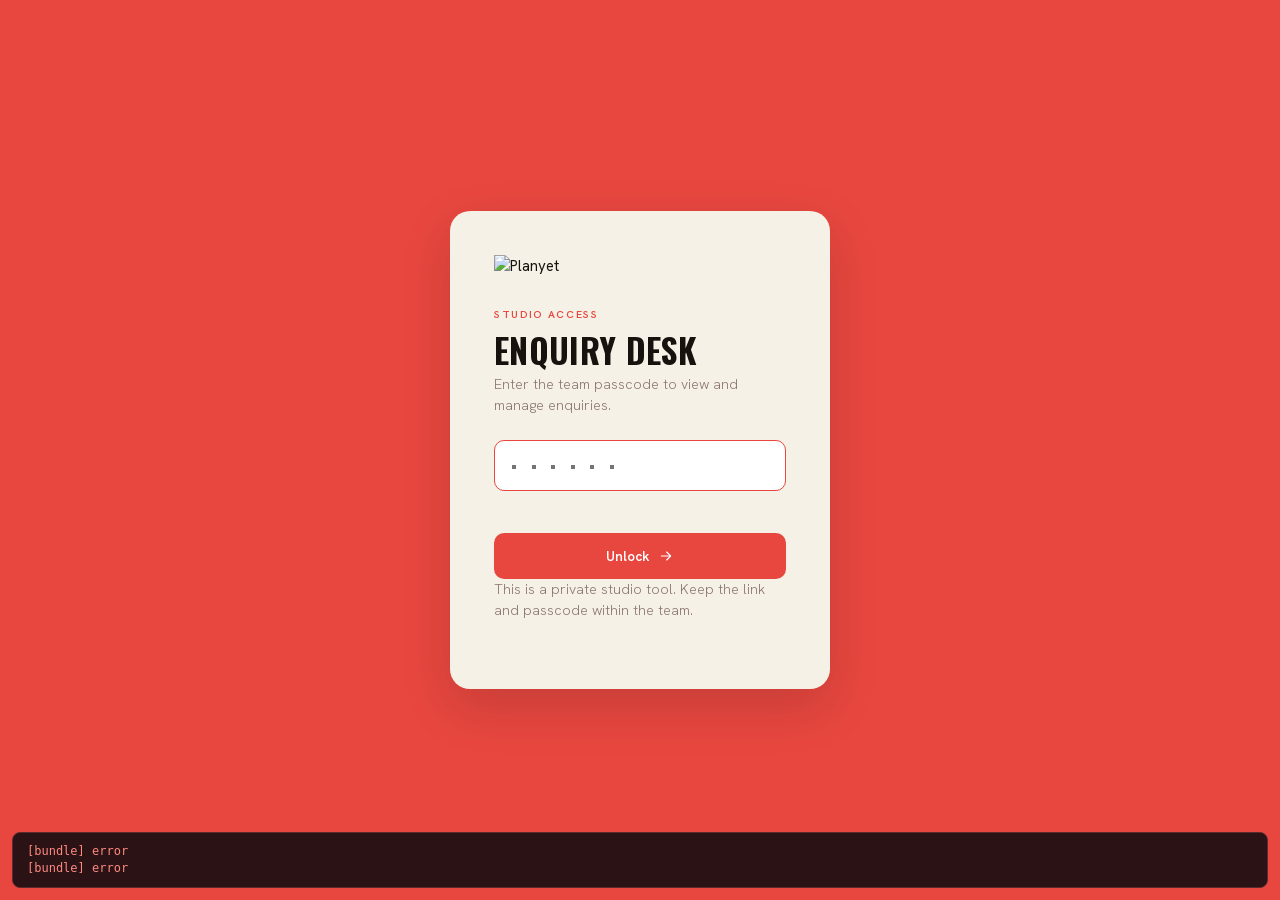
==== admin-deploy.html @ e860bea3 "Add files via upload" ====
<!DOCTYPE html>
<html>
<head>
  <meta charset="utf-8">
  <title>Planyet — Enquiry Desk</title>
  <style>
    * { margin: 0; padding: 0; box-sizing: border-box; }
    body { background: #faf9f5; display: flex; align-items: center; justify-content: center; min-height: 100vh; font-family: -apple-system, BlinkMacSystemFont, sans-serif; }
    #__bundler_loading { position: fixed; bottom: 20px; right: 20px; font: 13px/1.4 -apple-system, BlinkMacSystemFont, sans-serif; color: #666; background: #fff; padding: 8px 14px; border-radius: 8px; box-shadow: 0 1px 4px rgba(0,0,0,0.12); z-index: 10000; }
    #__bundler_thumbnail { position: fixed; inset: 0; width: 100%; height: 100%; display: flex; align-items: center; justify-content: center; background: #faf9f5; z-index: 9999; }
    #__bundler_thumbnail svg { width: 100%; height: 100%; object-fit: contain; }
    #__bundler_placeholder { color: #999; font-size: 14px; }
  </style>
  <noscript>
    <style>#__bundler_loading { display: none; }</style>
    <div style="position:fixed;bottom:12px;left:12px;font:13px/1.4 -apple-system,BlinkMacSystemFont,sans-serif;color:#999;background:rgba(255,255,255,0.9);padding:6px 12px;border-radius:6px;box-shadow:0 1px 4px rgba(0,0,0,0.08);z-index:10000;">
      This page requires JavaScript to display.
    </div>
  </noscript>
</head>
<body>
  <div id="__bundler_thumbnail">
<svg viewBox="0 0 100 100" xmlns="http://www.w3.org/2000/svg">
<rect width="100" height="100" fill="#E8473F"></rect>
<rect x="30" y="30" width="40" height="40" rx="6" fill="none" stroke="#F5F1E6" stroke-width="3"></rect>
<line x1="30" y1="44" x2="70" y2="44" stroke="#F5F1E6" stroke-width="3"></line>
<line x1="38" y1="55" x2="62" y2="55" stroke="#F5F1E6" stroke-width="3" stroke-linecap="round"></line>
<line x1="38" y1="62" x2="54" y2="62" stroke="#F5F1E6" stroke-width="3" stroke-linecap="round"></line>
</svg>
</div>
  <div id="__bundler_loading">Unpacking...</div>

  <script>
    
document.addEventListener('DOMContentLoaded', async function() {
  const loading = document.getElementById('__bundler_loading');
  function setStatus(msg) { if (loading) loading.textContent = msg; }

  // Error sink persists across replaceWith since it's on window, not the DOM.
  window.addEventListener('error', function(e) {
    var p = document.body || document.documentElement;
    var d = document.getElementById('__bundler_err') || p.appendChild(document.createElement('div'));
    d.id = '__bundler_err';
    d.style.cssText = 'position:fixed;bottom:12px;left:12px;right:12px;font:12px/1.4 ui-monospace,monospace;background:#2a1215;color:#ff8a80;padding:10px 14px;border-radius:8px;border:1px solid #5c2b2e;z-index:99999;white-space:pre-wrap;max-height:40vh;overflow:auto';
    d.textContent = (d.textContent ? d.textContent + String.fromCharCode(10) : '') +
      '[bundle] ' + (e.message || e.type) +
      (e.filename ? ' (' + e.filename.slice(0, 60) + ':' + e.lineno + ')' : '');
  }, true);

  try {
    const manifestEl = document.querySelector('script[type="__bundler/manifest"]');
    const templateEl = document.querySelector('script[type="__bundler/template"]');
    if (!manifestEl || !templateEl) {
      setStatus('Error: missing bundle data');
      console.error('[bundler] Missing script tags — manifestEl:', !!manifestEl, 'templateEl:', !!templateEl);
      return;
    }

    const manifest = JSON.parse(manifestEl.textContent);
    let template = JSON.parse(templateEl.textContent);

    const uuids = Object.keys(manifest);
    setStatus('Unpacking ' + uuids.length + ' assets...');

    const blobUrls = {};
    await Promise.all(uuids.map(async (uuid) => {
      const entry = manifest[uuid];
      try {
        const binaryStr = atob(entry.data);
        const bytes = new Uint8Array(binaryStr.length);
        for (let i = 0; i < binaryStr.length; i++) bytes[i] = binaryStr.charCodeAt(i);

        let finalBytes = bytes;
        if (entry.compressed) {
          if (typeof DecompressionStream !== 'undefined') {
            const ds = new DecompressionStream('gzip');
            const writer = ds.writable.getWriter();
            const reader = ds.readable.getReader();
            writer.write(bytes);
            writer.close();
            const chunks = [];
            let totalLen = 0;
            while (true) {
              const { done, value } = await reader.read();
              if (done) break;
              chunks.push(value);
              totalLen += value.length;
            }
            finalBytes = new Uint8Array(totalLen);
            let offset = 0;
            for (const chunk of chunks) { finalBytes.set(chunk, offset); offset += chunk.length; }
          } else {
            console.warn('DecompressionStream not available, asset ' + uuid + ' may not render');
          }
        }

        blobUrls[uuid] = URL.createObjectURL(new Blob([finalBytes], { type: entry.mime }));
      } catch (err) {
        console.error('Failed to decode asset ' + uuid + ':', err);
        blobUrls[uuid] = URL.createObjectURL(new Blob([], { type: entry.mime }));
      }
    }));

    const extResEl = document.querySelector('script[type="__bundler/ext_resources"]');
    const extResources = extResEl ? JSON.parse(extResEl.textContent) : [];
    const resourceMap = {};
    for (const entry of extResources) {
      if (blobUrls[entry.uuid]) resourceMap[entry.id] = blobUrls[entry.uuid];
    }

    setStatus('Rendering...');
    for (const uuid of uuids) template = template.split(uuid).join(blobUrls[uuid]);

    // Strip integrity + crossorigin — blob URLs from a file:// document inherit
    // a null origin, so crossorigin forces a CORS fetch that SRI then rejects.
    // The manifest bytes are ours; SRI protects against CDN compromise, not this.
    template = template.replace(/\s+integrity="[^"]*"/gi, '').replace(/\s+crossorigin="[^"]*"/gi, '');

    const resourceScript = '<script>window.__resources = ' +
      JSON.stringify(resourceMap).split('</' + 'script>').join('<\\/' + 'script>') +
      ';</' + 'script>';
    // Inject after <head> so the DOCTYPE stays first; prepending the script
    // would push the parser into quirks mode. DOMParser always emits a <head>
    // (synthesizing one if the source HTML omitted it) but may carry
    // attributes through, so match the full opening tag. slice() rather than
    // replace() keeps us clear of $-pattern substitution in resourceScript.
    const headOpen = template.match(/<head[^>]*>/i);
    if (headOpen) {
      const i = headOpen.index + headOpen[0].length;
      template = template.slice(0, i) + resourceScript + template.slice(i);
    }

    // Parse the template and swap the root element. Scripts inserted via
    // DOMParser/replaceWith are inert per spec — re-create each with
    // createElement so they execute, awaiting onload for src scripts to
    // preserve ordering (React before ReactDOM before Babel before text/babel).
    const doc = new DOMParser().parseFromString(template, 'text/html');
    document.documentElement.replaceWith(doc.documentElement);
    const dead = Array.from(document.scripts);
    for (const old of dead) {
      const s = document.createElement('script');
      for (const a of old.attributes) s.setAttribute(a.name, a.value);
      s.textContent = old.textContent;
      // text/babel scripts with a src: fetch and inline. transformScriptTags
      // does XHR against the src, but blob:null/ from a file:// origin is
      // silently dropped. Inlining makes it a plain inline babel script,
      // which transformScriptTags handles unconditionally.
      if ((s.type === 'text/babel' || s.type === 'text/jsx') && s.src) {
        const r = await fetch(s.src);
        s.textContent = await r.text();
        s.removeAttribute('src');
      }
      const p = s.src ? new Promise(function(r) { s.onload = s.onerror = r; }) : null;
      old.replaceWith(s);
      if (p) await p;
    }
    // Babel standalone auto-transforms type=text/babel on DOMContentLoaded,
    // which fired before we swapped the document. Trigger manually if present.
    if (window.Babel && typeof window.Babel.transformScriptTags === 'function') {
      window.Babel.transformScriptTags();
    }
  } catch (err) {
    setStatus('Error unpacking: ' + err.message);
    console.error('Bundle unpack error:', err);
  }
});

  </script>

  <script type="__bundler/manifest">
{"13b38715-814f-46c9-b0b2-2882569bd5fd":{"mime":"image/png","compressed":false,"data":"iVBORw0KGgoAAAANSUhEUgAAAocAAAKHCAYAAADzFOLiAAEAAElEQVR4nOz9ebxsV13nD7/XWntX1RnvfCsJSZhaQRy6+0d3P/17fo9tZNAoCioqiuIEEiAQMo8kZCDznDAjKoMoqCAgYZBJ7aef7v613f5s21bAAJlP7r3n3HvGqtp7r/X8sdbatatOneHeM9Qdvu+8bqpOjWvv2nvtz/[base64]/C5/a4/9u49DuttjwyODbx02bGf3drXXr307eB8ezX71Y7FhLHaVVw7+0I3+htX9seb3r29IgnBckAx7AIIgnLps9IJoB1yQqytedZSf1x1P/7rZf5MO9/wtuPA61feu8ntd7wNrbe+K4y0/p3d7bfmO3sdVeL1Sq+8BR3V7bBh/V8S58AovgWz5jnircSgsOOfHdhS3TnU/aaX9oMK9lawY1d9/4O/u+t7Z92VW+S3r7iWNZsDvt+yDu/su7i9dGcuyvR7HMfD9Xfq3U6205X3HlSBsNso5Wa8IgjAcNmf26cq26q1a4XGw/mKtlgtLt6ozZfnrbeX1yy/sq7OaKFrvGLrj7ROHa37OyuNY6b3xdXEvHu33DPq8XmnX+zvpyt9qhd8xStbqr9A7Jr3yQaa6kjeOIP5fxQH2vb53/P6dq+8P3d3Yvhf0isvqt1e/UsShMBxEHAqCcGLi+m5VuK8qf9MravrpsRIdNUFkxou78rdugIhRVVFalRNH8eVx0/ytDbfHGhkU9oZbRTytRHU/b1ScrPXd1Y0eNA7oFflODxBxnv7f3//2veKs53MGfRddUVjaNI9m/60gMLtPS6SXcHwg4lAQhBOT1QK1KsKlXxxUteSK4rDfMrPS9zi77Pviy1e0KPV81nIxs9pwukSBcvRiIorLUti4vidXo3+sWy0O12KN8awkDOM+MOB/w6qoVPSKw57jqOo6HrD/qmNYYd+4ZU/ZgaJWEIaJiENBEIbHRqafzbyYrseCNej7B7imq29Zc4irWKgGfW3121azeq62OQPsZMu/fr2/y1aLwzU+/+gPnwFxgT2WZ90nBge906MJsZ39P7Ra//6PsaErHixrHA+iJ4WtQhJSBEE4Yelac3rdtataA6us9+patSD2vKfrRu6JcXQapaqxjTFGTpdRchpQK7lMVxjesTodq19T/YxBgoc4ru1gle8ZJM7irwx9CSgOXOWzjmr4VUthn7DrF+P9bxv4WQPeW33/iklLgnAcIZZDQRBOYKoxY6vYxHpi/aoxglXWkl79Yq//O+gPDOyJzevN8/WfkMT3HSvrUkGrWzdjrq1Pr1khVrI/kWczblfZjkECrT/8UAGm3/I2yALX5+7vZ6XIgf5fuSdJxfU/0Xt/8Pessv0rjHdlBklkQdg8RBwKgnACs15xOOCxPgvg2t/T/1F9mbH9sXsriIaqVDNrjtEOFiTlZ7pVwy69SW2FF1TG1UPPdriVn9sUlsf29fxdMWH2C8YyXjA+Waq8vvjBPqoZ6arn8V4Gun/7X7iO5KeupbCSkLQsxnHwWFdGxKGwtYhbWRBOYFZa3MXHtdYDXxf/ds6hlCrr4VXr4lXf018vb7MWlW6VC6JCrSJ9wgXbVq6pSoGKpUMczjmstT3bppTqCg4HnayDTgwmCC1rbblPtNZkWYYxBmV0OZ7c+guzURasQiuFUn5bnIOCbjxgp5OhtSYxxg/PgbGU2TCFzcp9oBwo7brbBqjChe2K5kfXFWwqlH/W1mtA57p6QymU0pDHhJkB9rFSdK6wj+Pjru9+ua8V5Hn3s/t90c6t/JwKOyC33ed0fG3l9c75x5VC6SConMM4B67Audw/Ho5zbJR0/j22qOyLcli2e/yH57XWKKPLTbTOYq2lcA5jDFr5hYC1gA3njIZWJ0OnCSaMNw/HndbeBptbS6J1WAT4BBbnwu+rHe2sA1phlP9+rTTOgbX+WEwSE3ZJ73FRZjlvov9/rXO6eh65sJ2rzR/CiY1YDgXhJGKzz+c1iyiv84Kyoogd8PHqaEwo4WIbRR3hQq8rhpnqWOM4VJ9ocTY+X3TH4cAYg3U51imUciiTBImouoLMeQescwUOjTagVXTL+tcUeY6yDoMGY/Cjs+Fqn0NRcZ6qIAJtuF/Y7t89FqyiazhycVvie2339VFQFnnls6x/vwufE18Tfycb31PEndf7ePX3VMqLM12xYsXXxG2p/l3+M6ATejZKh/2TGH+/VvPP24oYSox/jdFgO6CjYgomOKv8czrxiwUdvst/QLhJwuPa//h57p+K34u3yapwvyi6ok+Fz7I4tAqlryvGwLg1ubWYIErjLx6FYfypUP5ziqLoLkpUUu7Kch3QJw7jNlu7+jm62gJvLeJ4qudM9Xzu/2wRhicXIg4F4SRmPeKtakWsPh4fW2nSX+25/s9ZaSwrWQ6jQLSu4s7te3/hFIXSoHszd6N+UdZfdLWBRCcDjSzKhgsfNlyYY2JC1Z1bUCoAnUSzT1dUxWwIHTfICzBX5KW4KJUAtjvAPAccZB3I8nilDxtng5DDP17YrqDLc2h3oJNDx0K77f/lOeQFU++/5zwgDf9G8Nok3q8B9fB3AuwMt2l4nQF+ZPCvsuV8HW94DTsGwv0OsAQshts8vM4Bc+Gx+eaFl72PWgppHdIUTALaQJpAowG11P9+JgkiNPwetSS8vrKi0Mb/FlmnFJrOxGPSV5lUaLKWtwynOkUZ4493XT3mKz9p4cizYHU2BpMALq8YY6P1zWD7xWB8TelOVl5Y9oWTrmXh739+rcVbPyu9XoThyYeIQ0E4BVjJrbzWZL+SYOx/7JjHtcbbV5ufLJpCDQ7XqtjmeoRjf4SWs3mwekQTpAtmRLx1xoZP1yFWzAI299IEC7bw/1y06gULWhS1nTZdE1EOnQxabeh0/[base64]/n0C5srwmCr8iwyqJc4WPJoshTmtJ45WzXLWvxYiGKg3YbsgKWlrzoW1iCuQWm7r71TcAEsA/YAewJfyfAOStstHB88FfAAl5ELgEHgCf2vumtt5t6Axp1mJiEsTFvdWzUoV6HJLixu75gSINbXGlIjbdIAoUtKPIOiQtlzJ3udc8r40VltcSOc9AnDlc6f9Zr4Tta8dh/boswPHkRcSgIJzDrjfmrvvZoxGH/[base64]/XszvQfC8YmIQ0E4CVjpPF7JgrBWMPlacYjdx3otF4MSVlcl5hmUopBeMVh+oO1G+yu6bluKSkxecP/ZwmfB5rm/uOaZj8/Lci/02l7s0V6C+QVoLzL1ngcuxVv4duCtfXuBl6wxekFYia8A83i39VPAd5pXX/dexhpdl3W9DmOT3vqY1LqxkCpaD/GRC4puQk3MZi9r56ws1tZjJTyaReCghJTqe0QknlyIOBSEDRByBsu//fSoexIwK08MeP+Adl7xM9b1/baMq4uf4c/pSumOVebseJHpf0kpDpc9sfzDVKUCsVJqwLYPKMLcP+84iIkcPaVTCtuNAYzZtdEKiPNWv5iFm+Ww1ILZWVozsxy56+bzgNPx7twd+Di+BjCKj9c7Z9A+EYQt5mt40XgEeAx4euyq6x8c37sHJneExBkDOG99VCF5Rit/Wya9aJyKecy6zJxXyqwi9CCeoM65nuSZKrGCp61kvCgVrfg+X7+oiEZdec+KBcI3iUExxsLmI+JQOKVZ6+hfbRJyQIHFYsukh2o9M+L9FT7QhfdWX6l6/qqOr1JwufSeWlrkgEKjMJV3OetfnRU5KjE+vyLUaitsgVYJzjlym1FLahg0LpQ/cc7hlEYb7Wv2qW5VFee8DlMm6LWsg1EOo5IyqUO7ijkQKCjKWL/[base64]/XfoXw8LWIOJQOKXZqDi0oUNHd7Kq1nrrBpMPfLPqCsSB7y9f2jexVsRhjsOFenoG1fN+L179ZJ7lWaj/5wViQuLLxMQQJ2sp8hyjU184W8fJ35eT0UqXZWW00rQ7GcYojCowWoWC1Na7c11BLPLca/kL1Z9tdAXnobFJsPx1MlhapHN4hpm33fBaYDc+ru904BnAuav8HIJwsvKX+LjGJ4Hv7L3hugfN2Cjs3AmjY/7cGpvw1kbvg8blBare8GEVhSW3BTpJSmuhMYZOnmGSFAfkNgfAaOOXoc6LR5sXZZHwaDX0Nnsbbv3CNORvV0rt9LJSVxqPiMPjERGHgnCsxBWys971E2cqFYWZp9roKpZYWeZ6iX9Xcip6rYy9Ly+r7sZSK871fD+A1VA430Ujz33JllqY/LXSofByrK3nsBToUMcvWvayIqNWq5EVOalJwVqKLCMxKRQZ7bxFkmiMTnyJDwdkmc/gzXNfRLnVhrlFOHwEZmaZeuD2i/FxfZN4i99YuP8fjvYnEIRTmC/hBePDzfMuupHm/iAYG/7WFaGot4HROmWRcKXIOx1MWiPLbdkdRitNgaLT6aCcI0mSbn3QFaJAVNQPRoHqFp+MxDXiYNF4bK3/xK28PYg4FIRjpRL61iPmdHeS7O+xukwc9p9+1Zmvxy3TS9mntV+BhvfYoNM6RY5JY5cG38bL2RzlVIjT64RMykp7h9iPN9Zhy71VgSwLYhTohO4cynXr97VbMDvP/MGDLNx5xxX4rN5n4HOCG+Hfi1bfqYIgbIDPAw8D39p31XX36TPPgPFxv0gbGfHCsSi8a9rh6zTicEVBocAktbIAt1Y+U3qg57dcGPeKQ6e6U1J8bzdcZvMEorD1iDgUTm024leuvn9QEPZK8dnVB1b7/mXisH9y1d1eq46ebgxxko7x5nmRo1yBzQtskZEqjbKWJM7exvgJvghisJN5Mbi46GP+AFotHwM4c5ip+26/Em/tewa+y8Yu4IdX2RpBELafv8TXafxPzWuuu5fJHbBr0pfYGR31E4VJwRVeFCYpziS+Z7cDY1L8POPnGh06swDlZOaUDRHPDE7E68lRs0eXeLfR+Vk4ZkQcCqc2G5h81hR9fSKx97kg9Nwak+OA5N/qR8bFexSGuufJgrJdW5YFKx++tIsjdO/QULS7nUHaQRDOzsH8AlN33/rbwNnADyECUBBOdL6Ij1/8m/1XXvMutb8J4xPQqHUXiKnvO+1MzXeE0TrMUxqs6rqZNVgfbIx2QRxW168VT0rvXFmZ+9a7+F4JEYdbhohD4dRm0Ep31Zf1Wu+iC0Whe7ONK+Kw/71VYVcMCNSuykXnQow5ZYkzvxgvP9SFEi+KEATUfSz27nUq9O4tfI2/+XlYbHnxd8PVMf5vJ77cyy4k8UMQThW+DjwNfHfX+RddXjvzDNi7y8co1hu+60tiIPFdG53TIanFp7/5Bagvn7MtQm6d8/UWvf2UQsShcGozyB286st6xWE12cRbDyvSbqA49D16Fb5MTIxNrMbmLK9ZWBGDZayP8u92nW72b8wKLrN/214ELi6QP/k0h+665Qp86ZfT8P17RxBLoCAIXb4OPAL8w86rr7m9/uznwEgN6iO+04s2PvlOK1+0u0ygC5bDnmoNAz69b05cqxrEwOfXOWev9dZjePsphYhD4YRmrQ4eK/X/rHYAiZX/ywKvMRkDyPOcJElQuJ5SLmApbEHeKUiTBBMDvGOPVAAHeVFgUtPNILaAsjirsApfYkJrn0HsvMtFh9phOBvcweG+dRU/sgKVw9KsLwS91IalRdzMLE+/4/pLgOfh4wF/ctN2tiAIpxpfx9dc/C/NG2/5IHt3e8tiLfFlcpTGJUkZc+iU8o2KnELrhCLLSdMEa72udECeFySpCe3KveXRJMZ3tgyrba0hd2D6eqqHmbGkWqQbOOYuLdLdZTkiDoUTmmprp0GPr/d9ZeOPsrdpeD7m2bmcoggTmQkFYp0rM/rCh3ZNgU5hnUNXhaHriwmEbuyhDf8rS8DkfqbUyvf9zcJjrQ4szJMdPkJ7fpaF+++4DDgTeD5iCRQEYev4a+BR4Fv73/a2t6vdu+H0Z/jWf+BLMaQNMAqHxuIwOqXILNZatE7Kygm5LcgzS6OeeqdHCJp2zqG1KqdhFzOnoVcWDmjvCSIONxMRh8IJzUqWwfhclYGN6KM4jA6H/vZwoRgsdG+tsxRFQZbnOJOASUi1wcS4w/gVcVVbzRopS8Q47w5W1vf47XS8m8ZoLwaXlmBpCffoozx9xy0XAM/CWwJ3Iz1/BUEYPl8CvgH8Q/Omu95DczdMjENdQ5Jgk4Qst9RrI+RFQWISQJNlGSZN6HTysiOTMYY0Tcv5uKC3d3NVGLpQUnuQdum/FqgB8qb6mpWMC4KIQ+EUpOeY7xOHLmbjERI/FKF3XCwWHQsbejqoUJzBT1jG+cQR5X0ruE4eXMSumxFsCfGBFtoLoU5gDjMzTF1zxfnAD+KF4Bjwo1u7NwRBEDaFjwP/sXnX3e/ktH2+3Z9J/byXpth2hxxFWh8htxZjDK7wa2StNTrxrukiLshDVyal1DJxqFbQLWuJw5U8TCIOlyPiUDihOZaj11XeFZvI41TZZKQqDrtvKoLACxnASkHihWEeLIkJCqMJ9sMgBDu57xDSannXcCeDhSWYOUw+e4RD7773XcD3AC89xl0gDI+vAwtARvdQtEAOtMPjrfB3J/zdrjzXBhZHLrzi99I0xRiDVom/UBrjrci11JcYSWqhpAjdukXGQd2E1Yha/g+6hS5Xooj16dzKt875wslFSHyylVCILPNhEJmvi2mznCzLKLKcuXfe+Vqgji9+Pg6Mhr9ToBZuJ6BsC57iC6bHfxIiceLyGeCbzdvvuJR9e2Bs1Lf609ontChDp9WmVh/x5RhCWz+0D8cBUFrjiIv3weKwv/KrWUsc9qWgxGuBiMPliDgUTmh6Swv2xgkuf+0qx3pFHOruG0KphmAxjALRue4Fucj9c/iVLs55l/DCQnANt2Bxic7haWbuvfsGfGzg6ciFb9h8HS/YFugVbx28oFsMfy8Ai/vedOmDul6DtBbKe6RQq0FNQ63uiwonISxAO/+8cv74UM4fG2W2uvPZncqASrpZn86GloY6lA8x/oKpVPd9UaChumZq0ycOl4VOrLAHXOjZU3199b51QZA6esIicN0TL/bItjF7PmxnQThfdIirNSFwzPjHC/z7iiy83obY2phhv4jtZJBnZEttDr/nnkvoCszYbace/o6PvXhdv7yw3Xwc+Mvmjbe+h337YO9uf5zWG6DS7rypFWWHp6LwpRR1Ukb69Hebcs4dvTh0dBdOiDhcDRGHwglNt8LL8qy23tet4IYoH+6dgVS00FApD2PzYLEJF8As86+fn4PZeTh8mMVD08w9cMd1+JIxe4Gf2tgWCn38JV1RF/8tAXN4QbcILOy77Irf0Y1Qqy1YJPy/BGoGag1vjUt9/TZfQVx1xVi8LawXSDqIORcvYIl/Ps+6x0SsDqxsRRTRFUfKehGlgjhEeatbtKbg/PdZL8SccqgYh6pVeF24KIYgfmNMcMH1x8p2A/ZXm+EVoOwKr3DgbHDx6bh9YfutA1X4x6mKxvB87ONbhHMohlIQCh/HXuSqu71lnc4olGMYRrTYu/C9NnTxybNugfei4y3zeQGdjKLdIm910LZg+p67LsQXct+Lt1SO4MXkj6x2oAlbwh8Af998+x23cdZZMDYGYw2/QLKW2E3ABhdOrCLhKrHgVSFXrJCQUpYDGyQOK5T5hyIOlyHiUDihcVRWfwPiSwaLx+56U7lyPupaCqsXIRtiDHPrk0aK3N/OzVLMHuHgDddch48PPAPfTu4/bMFmnsx8De9eXcALvNnw7+C+t1xwv67XfU/YkVFojPiLiFZerJlgYTPau16jqEN3X6Pw9xPdFXmxmjih60P3CtEVWVZ5YWJ8nmS8OLlQkVyXF5MYT2pDAH3FioftWtwgHFOue6wRBFae+840nbzrMk4T/29iEpQjc45CaZTRmFBTTgGucOjKcb7aNc4qv+nx1r/BDQzaj8R42f7ST/67FFZbbzfvyx71u0GV4rI/bqw7WIdzRdi/1v98SvlANP+BlOdr/zir56uq7FcXRKkrfPa/C9bNvPD7OMv8ORzOY2bnmHrX/W/Hi8dd4fbHV94rwibx4d1X3PDr6emnwe6dIYRCdc/XWg3QOKXK8w50OP78IiR3y0vZVIXhSsd2mQ0doy+WGRN6ORWlo4hD4YTFXzb85BBLsJbtRMLpnNsckyR0bAeAROnSe1HYnCNHZtg9OeEvJtZ6kdHpdEXh4Vk4MoedPsKBW95+Hr5+4POBn9iu7TzO+Tpe3BV4N2y04s3j3bMLwNzIhZc/MDo+QTI2AiMNqNd9rbR6cMNGS1wkWqtcFHnRuhaEXyy6mwSrklVhRld0jwbdFXha91qjtAajyZwlSeoo67CdDG2ddw9jQPnalipNu1eHeMGxgHNYo0I3RIdyBYrgQna2a+GyIV4vt75DzWLL/8tazB94nIX777qYbnvCl4dv+gLwUPMDH32QPbugMYJVmnbhMEb5Q1UDhUXpbq3OfqoXPRf2TvV2dbsifn+tgVPLL66RnjEN+ChH3JmxOHxXYFLeD/VF13upKleEpe97sLBUOWUheRc2xOJ/owVfLcAemKY9P8fsfXdfiQ8H2YlfBI7hrY8SHrI5vL/[base64]/m6iy5ixySMpDDe8AHnjXqIyQtiDoKQi0HoBKHXdeEWZKCVL/ytFD0msOgGRgcREQPUvUh0riBXfho3VqGVQttKnxkFparr6UlIKRyy0P5LWzCortVYEdSXIyv8seGLoatgjcJbOVweVhrOuzljjcrMekHYbsH8PO7wYZ6++drXAmfh61KejndxriUuLmx+6OP3s2MH1OoU2otRQzRYulIc+q2NF7/B1vR++is3HS2rWh3X4aobdP1Zb43S1b6ja93stWhWb52yoB2OAuW8BVajQxxliIEsXPhNQxhJu1XGEbulRZ6+6e3n4TsO7cP/thNIhYGN8Dng/9u89bpbOfMsGBnzrftUDXTq5wPrcM7gEo3TlrmFOSbGJsgLS6KSeNp2Ld6qW4YsLiqjOLThPOkRh/jzotsaFUxfdKN/[base64]/j+IBp1FJkx9i2UNLLOiweXw8I8HJmFw3N0Dk0z88DdbweeycYXFX8NPNF88L2/xOln+PZl9TpF4dAoLEEU6l5hCOsXh6v6odfBRi+OR3v9Wen1KwvR/pSFynugYuEtKi7z+C/83mXlei8nymO3LEfVooxHXViEmRmYnWXqHTf8GfCKyld+DRGOR8MXgL9oXn/LPZx9BoyPQT2FNMVp44uHOYdWhjwrSNI6ee7DOzpZRr2R4pQqFwi+G3RYJQbzucUbD0pvQKTsh0r39ZGKcOx/[base64]/YeCLdvYI+vTTgALyDKU0rvDdc5ROB3hMh7fg32xjQ3/h+pXq1K30mthebVn9O6XA6fBPgXYoa8Piw8dBgkIpjQrtLUu/dhlXGm5HRnwso0lgdBT27/MxpL6bSBURhkfHucC5U9dffTfwwclLL3/dyAueBzvG/e7XGurj0MlIMNBpkQQH8NhIA6tcqEqrUMHHVIq5MFf0HBeVtSn03T8FEXEonNi4sBIs9YXqW/A5lPJ141x8Vicwc4QD11z4DuCFQxj1sfBXwGF82ZWZ8NgT+ILZP7OdAymSOlbXyG1ObawBBGFWWC+0KmVVoriLXuYy4SKIw1gbvLTXuF6Fr4LILN+uqsaukMlI12Acowq8K8iPRdF9TIdEBeMMqIKyCq/yspKsgFbhBeHiIsxMw8Ii2cxhph+49wZ8vOkvbvIuXQ0fYKhcmYDj90WsT1h9abAWUhFLUTivYN5YqZjwetmO6+fqrTEHiT9vZQZfCqX6nnhrbbRHJyHSwVufKY/FtPc7AVdxUTvncKG7R5qMQS0P3ovChxuYEYA3b2Cz/wpJbqvy2tm77njtLHwa+M/NO2++jbPPwoePJGEiAXSCVj40wHUyknrNzxGqWjMxhJdW54rqJFG9Ld/QOxitlr/sZEPEoXDSETwGPhSsKDBGB1tSsCflGXZmGuAHOL7KWXwBOAA8DTy5/w2X3K127/DuxLEG7NzhRUIt8XFtjQZTr/6V+7d7kHMLbUbGJkAnIZw7aMHE9LzOVyjp7TiDUjgLmcv9YybpeuxcJUywMiHHRFRUr5vUKd+HtZozYWJP7PD+JMQUKmdDQDvB/e1Cokjbi8C2r623NHWA2btveRu+9MlufCzZMC/S39X7m8H9rr1l1DoSbVYNGBzYKnIIrDWGjZYQ0XqlhIBuiMCg7/GVDDS5dd1juPu28hMU/jguQkmeMvNaaZSGPPedkbRKQqUfRdHJabUWN7RdiDBciVcAr5i67JpbgT8ev/yKXxx7znO9xXZk3Mf9JjXIOpjRES/W8SEXiq5A7MdbEXv/jpSPu+5t/7FyMiLiUDjxUaXsq1ig/FMmWK8KHBqHieVpCgvbe/z/JT6Tdx6Ywlv9DjRvvO0DNBo+8LpR97F6IZOWKJyU9huUJCGGj5BRqwAu2MZtALhix/gYqVal+Nbal5ewVYdmEC5agS1caW1RyqGMRmkTLsnB8qOVDzTXuvztnOtaHHskQBlW6t+vsVgKX8YiPlfk3fjAdhtaHS8Gc2CxDUcO+xImt7/9VnyCyD6Ov/Iln9x19U2vZ89eMHU6WnuvvYXEhMSJVTqgHA+1245lDOvtlb4e+t3N1TI8Dkgr+68nZDn8rVxIf9IKpXWPX6LAQQIdZ3GdnJo2pMpg0pRau9fyKGwJvzB/x+1uHj7ZfOsVr6S5B5r7YcckJApn2zjl5xllvQdCBceyw9eOB3qshf2hh35+Ce+risS+GMSTERGHwslJOHkTY8h9G3cvXfwyHz0+BqtFqx87XwYOAY8BT+27/G136fFx35B+dNTXrtOhhl2adjN7VeyGEWrzhWDrMi4vll9RisIWKGU4Mnd4C4a/JsX42AjtVofUaNpLS9RqNUyaoo1PGLF4N02M7TFRsodKNDGg2+GCczSEhcc3aN+txqluJRVd1uOLZUlCWRrlS8gYG5IDwIvAso7dgm9dOD3D1DtuuAz4fnxdyjrHXxmSL+DHdRD4783b77+NM84Eq3AotErJsdSSkHwVMsA3ogHXeu/RCLJBom6j1sujyVzuewbwlsXlpXG6ruFSXDuN1sHnoPzB50KUmqrU0LHOdl3TQKqND3VI0rKfOgqWlpaOZXOFY+Pnpu6/3QF/AXy9eesdt/CM01EjdVSt4c8THbwaFRezgrLuetd03MvAhJOTVAz2I+JQOKGJq/1q/Eh0UQIUWY5Kvd0pczlJmsCIIiMHnw26g6Nz4XwJH/s3jS/W/GTjkqvu27F/H+zc5a1/2kAaLH8QJifVnaDiLaqb6RsHH2Mow0rVWeutanjRWOT+/YWFIh+K2/BRpbwF0CSKej3FJL6wtLU5SidoHEXuhZorLGkSLKCxNZyOMT6KIs9QyoWsYIVzlqKwoA1aaRw5Wvnc3KLIUEWOjsrTWt9uzTrfs3p+EeZn4fARpm668c34jOF/x/Hpovsr/PHzXeCJ+hVX37Lz9NNg9y5oNHzZDpV4S7JK/P5wkAZTqgvrCP8HW3bB2qj1cevfv9Lz3cern7Hs8xyUnWwI8bDlbfyYiriMMRSEckIUKBS5LUiSICVcwROHnmLXGiPfbJp33KfIcvKppzn0wB1vxxfm/17gnG0eyrB4KfDSqasuvxl4167Lrn5z7ewzodmEeuIX12mDnIK8cCQ6JSkAo3F5mHo1FHmOUo40TYnlcJSzA7upFLb7WNUqfTIg4lA4qShj0oJqNEk3EcWphLwoSJQlPa1J88HfuXPqLa9r4d29NbrZhJ/HW/4OAI8133LFe9gxCRMTvmNFI/XV/DVlLBha+Qt5mnQtf8QyLoQLSriw99TH6jdeVhyoirJlWnRlqFD5pSgchw4dYudm7bj107Y43zVNKUwtJQ7QW2NsWUpGKUVS68YUOqPLKjBFXqCUIzEJZXmQovAdQEx4Q9HBtlteSLoQEpCHjiKtUG/uqaeYuvnGi4Hvwdeb28nxeTH8OPAt4LvN69/xAcbHfeuwxriPIR2p+zIdJtRwtA4KUKYGdA+h6NHykVSFz9IUNhG7wq2nv+ixigW6w/ngXIF1lrml+W0Xh5x+GoyMkDzrmTQ/8KEbyt7uMzNM3XbDxXir+fdw/FnMt4LzZ+685XzgvcA/N9/[base64]/HcvRDmH0SasslV35ay8Szh3Pks5swVZnmOLgjRNGUnTYN319Qm1LUJhbNttV2jwCSNZC1CQdWB+AZ4+yNRVl/02PkP7ucBPbue2HwWfBb4JPNq86eb7fCKRhvFJGB8P/ZSNDy/Qqf9BEwNG4bR3IbvC4gpLYkLsmsLvI+W7OvhCK44Es0ywCOunP8asuidV/wsHEV4U6+Vloe3fzE++eNvPzdFP/JmaGB8LrpRQg7PdgbzTLcc0Ow8HDzF1683X4K2Kv7adYxwif7Trkst/ufYD3+/rs9YMi9ZiXcLY2CRLeQedJGgSnCswDhI0rijCvOZDEKyyIanFT+C+RqI+qURhRCyHwglNPE01vcHk3eDhUNICTU6O0wqTpHSyApu3aezaSWNiLCR/hLi+1IDNyAuLShs4pUlUiBUMH1wEd0OSJJUAO+8G9lYxhU4ScLFqi+qO1/mJxdvXdKV52JoSEWt9+7SQpfmsje29o2fnzp0oq1Dax1+pJAnbAXGbYr9TrTTGaLRJUaQYHMrmFJ02OrS5KrOGbSierTR0vLWjc/gwM2+/5m34zhNn4+ueHW88hA8x+PbeKy69zpzW9Fnltbo38yaGvJ2TTO4Ek2ALhxodpZMVOGtpmOi60hTWx0P5KAJfpNtbL6qR87a0P58ywU9bxPLkg95zsGcPx4lm0IdUfgbdTVrZdsNhXktpaQM2944Mk/pjx2lUkaLGUtg9Ac88g+ZHPnwz8/OwuPTrIQzjffgF14u3e9zbxC/N3H3HLwH37r/xxovVM89idHICaoYsW8AkmswWaJ2TqFrXWRNjVMOv6qOkY+rjyY2IQ+EEJ/a8jD2TfO27MowoCTmxrqCTddBaU0tSqCcoY8hzS1KveXFoi5DhCkViMI00TAoaVyhUKIXiXCihopxv6VvYsg2T1qBrvs2at2YOuKKoyqqTbtDzqtX2w8fYvMCoJMbRT2549x0leyZ2YAqHsoqCgpbt4BIfmG9UaHNX1oOzaFfgct85JcHHFibRqtrOfBDl/DxMz7D09NPMPnDXzXjXV5PjK1bwr+lmmn939K2XXz+6bxfmGaeHMIMQa+pCaz1tvNXZOpKJBu3FNqCp1ess5Tm6XkMDeRHatoV8nYJu94UCYqgpBsIywu9eE4+Uk/8atWV0Az1Wpufs7dvXpWYvwtmsfaH1wM6Nj/DoSGqptyJrEwp3+xru3ivqQnlo64/RRgN27fBBc+2c5sc+cR6HZsgff5JDt13/Nrx1vsnxVeprM7jo6euu+5fAl5p33XU7Z5xGOjYKqgZ5hyzXUNM4ZXyf5iQty2j59u1h7o6xiGVrT8/JZEEUcSicHFRLUKiYoKJKi6JRhlSnOOdoW2/ZqyV1bAKtToaxjsQYrFLo0NKt45z3DDvnJ32tymRGgtDxScXKGw/7Y91tEdo3Vd0QNtwLmZCV1w+aVnpqRivf8cH6dvQAN2/a/lsfl09MTJR/aKCWaKyypMp3PiZYRX1LssxbAtuZv9/JfAzU4SO0Dx7k8F03Xwz8G7yV5Xi0Cv4p8J+al1x1D/uDRXB0zLuA0xrUakBwgxPKDwHgM8qL3GGdpT27yMTEBFprrIN6kvjuLRaKvENqEmrGlMnc1kGhuvZYR8ycxVvCy1IarhuTKhwTq+06XwFRl8bBZcu8FayJoSnLyKYM8CjQhQJnQ6cgR6E1RtfIXEYnzwBIE41SxlfK0garHLpm/Dk6NkGydx/N3/nIO7AODhzAPX2Ap++/7S7gh/AJHycDLwJeNHXppS8G/rz5nvc8wP491OsN6onxnh+tga7np1ub3xsLlPOej432Jj+eEXEonLiUE7ON/loIhU7jSZvlvl9qkkDD1MhwZDajk+e4miYhQdXq/kQISkyFNFDlClLjs0T9tTl8j3blhFEUDoUJRYcpy6kopUi0weZFVzRqfAcQrQZeVEpU19HsA54t1jq0UejEWyiGFCuc1EZqOLzoMRpSpSB34DJvhVAha6aT+TIy8/NwZA4OTTN1/81X4y0SvzSMwa/CX+OTkh4H/rb5jhse4LSmL6Zbq4NKgcTHnCZ1HycYDwDlgpfJkbULCuWPtzStkdYUtiho1EaweQ7KWwltnpMmhkQp8lqIKSy6HTeUUmgT6kGGAZa9w2O9NR0q+RytAbH/sDmJL26r0+dQdrribvDEZJPubwDLbI3BrBstSg7HUnsJVj/Dt4RRl3bjrWNJrBxqqk5N10sxW+SWPM8pDNSSGhQWZ2o4V6Anx2Fyws9je3ei/sWzaP7bj13K3Bz2scc4cPNNtwD/ipOj//xLATP1xjf+0N4rr32defYzYXIHZmzcz2WmYskPFTEMoJ1Cq2goCB2gTiKLYUTEoXDiUp6P3Qnbi0Iba05gTKiZV3ghl6YKY2okKkHh40xSbcisw6AwxpAVOc45TJKWnTaszUMcof9cR+Fj61QSBFGMKwydKWLf3tjBoXoVX/UCPThbMrcZNVMry5cUocPINmO0CTGC0Z6Sd3yCRR7cxIuLcGSWpcefZPb+228C/jXwsmEMdg0+BXxnx0UXX9zYvxdOb/[base64]/v5RQAHb7vpXwCfaz7wvjvJnV8UjhqMDiXE6LbW7lmXDyxCv57o8eMfEYfCCY2tXh6r5QS0QzkV4kL85J0mXigmgEH7ZOZQYNqf447CVQSdCx02VHgdlMWZQfs6fOF9Fi8uY1vhas9n/4peokbsz5QsM0/jRES0RKUUtiDRhlarxaHpA8M4eVsszeILUOfeVbwwB4fnyB55nOn7H7gZeB7wyu0f2qp8Hm8V/O7IJVe+Y/K0Juze6TPSa3XvDlaq25GmbE0XBb0ORe26ca29LbUcLqaS4+MHfTlCf/zpxHSvKGlv5wwdnVWG3oNE+YhU03c8+OfWEaO6EqImA2tdvHXfbR/xvA6W3izLMGlCahIW5uapbdYwj4KFziIj9QbaGPIixxgT5plwjMU+26FQt1M+hjlRSe/rncOYhKwocDaUpEpSMA0wOdTG4fQzaL7wj6/jwBO0DhzgyK3vuB3fd/zlQ9j0zeBHgB+ZuuC8f9O88oZX8fznAQ6nDWZ8ApsXPtwoYBUUhe8JpbQjcapiPVy5t4KLi8FKjtmgPMoBbxzMFp7PIg6FE564TlPBrQM+ms/1ZZW5ysovVsVPdLiwr8Hy2BIdHL++n5nppggsf2/fOKuPdT9twBsGYK3FGMPUUwd4xpqj3nT28PQBmJlm6qqrbsQHrD+b4y8W6c/wNQUfbd545wOMjcP4mK8l2Ej9P+PLD1mrQpG6cPF0MRe4stCIlHdd90Jb/liVW8fyANSV2tyt68ow+DnReVvFGsJw0DtC20frLFmWDUUcoh3OOJyy4V/vEVIeapWHdWK6R24QusYYHAqT1jFpnFOV71M/UvPRlA5cW6NGn03jOc+h8bE/uYLZeXh8iqmbrrgW+Pccv6WmVuMXp257+y8Cb2+++4M3qn17aR94EjcyQjoxGXpxQ6edUwu1ERXL3coV7deD6vtjKMFB60TqHAonNLG+WBWHK1dmLqo6u/w4V0qFSXTlz18rlkS5YLuMr3N9F5TK22OAe1cmrtK9rxQp0Y3Y7U+caMPUuef8FvDBVQe3+XwZyDj+4o0+DfxD89LLr6Z5GuzY6bMx05oXgUnStQYqyjaEPl5M9/7+cb+7AeKwQo8Vpvp255a9Z7VjKL7/[base64]/c+8FF99uzj4bJkO3kVotFJbWvoyM0j40QCeVA0F3fTq222exX9TFC+tai2dVOa76b/uf73+fcHJQPXacc8zPz7NnCOPQenkx5kGLlZ7nwn1jTLffNJCH4vZpkmKtpYgFloyBoiDPMu9qTms+QSut+cScvOMTN/bsgR2TND/0sUuZm8d+62EO3Hfb7wCv3aLN3wpeefDW6z8N/EXz93//nXr3bmrOousJmSvQKkVV5vjuWe7nDlvJdC+FYXjgRDDJieVQOKnoP567k3ZfIHFgrcX1esQB9LqOy/fGOMSeZ+wyn0OIVAt/9A3IJ2B3S9qEh58+95ytOnG/zPEhAiOfAR4bveiy8yf274PJnTA+AWgYbYAu/AXLKV9i0ILWCaCxBejRRrlSB0JmaeyoU6391tcWrYwxHbybqxfcQaJwJdayRAonHtZ2rW55nnPop17ySuBPtnsce/78yyqKPPBiMY5tEFEMxud9mSyHCbF1Sina7XbpMgcwqrpo0iSpod22FHlGrV7HaHCuAGXJW0vU0hq0FmFh0Qfqzc5hv/kwB959x+8Dv76V+2OTeU/zjjvfxHOeC0nK3OISYzt2oVVojFCZy2OyGFTigqtWQ8ApG/xHeiuNfxtCLIfCScHaIu7Y3rfu71Wx6HXlOwee9r0lM2KAsuufJFYIWlHA0tLShsbcR9UyCMMXhl8B/nnfGy44T++ahGc/[base64]//xs8/sRvTN1y9d34ns8/vtU7aIO8ceryy3btvuK6X06f/zwmxsZ9ua4UnDKokL1eXcDDAGFYef6YEsq2ERGHwklN94LfzTCt6sH1WgZXfN6F2ochr3R59jH01KfDx5p0R6V7w95V7/2uRdKiQ0bc7JGZVcd0lPzo2i/ZUr4AfGfPBZe+MTltP+yc9L1PtYKRUf9j6RTqDbC+vmKOI2+30YkhNXXqYd9aZcmyglbRIXUpxhiSuo8fVM6QaC/BnSuwhfVxWUlC7JW6kgt4NTZ6/AgnNlHsV12ywPgQhqKrx9p6j7sis5hE45xC6wStFc5CJ8s4cuQIrVaLp556imddd+mvtD76yT+YnJz0CyetSLWhNd9Cp946rzSkjYTC+aQNawtIUgoHWIep1yEtfJxiYw/sm6T5h5+8hIMHmHrLeefjC+KfTSgvcxzyS9O337h33wVXvVT/wPNhxySgcDXKvvLQV8a26kpW3e5Hho0Jw5USXjYTEYfCCU/1At1vmRkU8F9WHYE1g7bXKxZc8PsuCzCuvr10K8SYlNBco/q0G/ByQNnCC1FtyOfmjvbE/WuOr1pkfwT8w54Lr7gpedazvJt4pOb/Jcb3qjYmFJcOs6oFagka336vun+dywBvLazXUgp8uRgFoctNjissidYY5X9zY3xWZlEsD8SnfPexM+jiPOgxCes5Oai6Zlk102wrhzA4SarygmXPm0TjLDz99NM89dRTnHHVW38BOBM/Nd3ZoNvAvfjVnztY+8LXv7i01KbV6lCr1Rgbr+OALM+85bRStN9oX8LJKguhzzrGUCjf3x7X8HEgdUXzD//4XRxZgO8+wtSt190J/DuOr/aZkZcceOBWB7yt+f4P3cxO7UOTtINEe4UcvUDVcjUVYXiiIDGHwinNWsd/f3JB/+OxODY6CgwdamKH5WNmIdHYLPdFkRtpqXUs0GkV1OteCCnlxaH1GhCtwGbtUMTW+ok0z5l65cvfALxn03fG1vAXwCPA3zXffvMD7N7tXUyNET+ZmoYXhFpTNhjW3TjO7lVWD7jXn/1NeJ/uuzov/xRVTQQ6CQrWCsOhKAqMMeS5rxN45MgR2r/0M8O4qF65//Nfu10pxeLiIqOjozjnyPPc10gtCrTWzM7O8vDDD3PGVRf9FrAfuHW9X5D8wafU6OgoIyN1ANrtNvV62rf+rcyXlQVW77KoUq3BFl5QWQtZAVkHWhk8/TQ89TRTd97wp8DPHf3u2Bbu3H/T3ZerZ58FE2NgFLkDVEJiajiLb6hgNMr4Ock4G2YcF0IA/AdVF6iDWOmAEsuhIGwzKyW29P+tjA59nHutgKX2SL3w0GlSlrpzocyEBtK6Ict85xZbOF8uItG4do7DotMaLM2DSaHt+xKzPKbpi/jqY8fDSvuvge8A/3vPRZfcmpx1Now0QjZxwxeBTryF0CmfNIJWPZmWy5N7esVdb2xmJdEnWGV955F++ksIHX0tO0HoJx6z0QOxnvIxW4SN5WuiWP3nf/[base64]/7PjLnP3h6hvzbj3DovtvvBn4A+LFN3AUb5dPAw8A/Nm+/9f3s2ePjBU0SSl0kodZg6k2iSpNFC2loPtK/aB7oll+G7X2+4rLv/ZAK21gnTDj56Y85nJ+fZ+kXXz6Mi+pVeAv9M9ii1n17/[base64]/Rk+S17op8N9DI9nmZj4YTFOYe1lunpaexrfuGkvKju//zXVCzXE0vmKKW6RaDLOi6uFIbQFYeRHmGIz4p2md9/2mmcVmUcn9IFusj9vJjlML8Ajz/J1DWX34C3Jr54u7Z/DT7bvP6Gl/OC5/kV79g4qJRO7uusmiAOlfPFKuJ8Z7EiDgXheGYlUbhSzGEpFuNkGDuwqO7EaJWlbXOMTnAUaFuQauWthE5BYb35rLPkYxOnD7P03UeZvef2W/E9ivdy/LhR3gV8Z++Nt95l9u6BiXFIjZ/l0hqkvtC0dQ5LKKkBvoguihznMyIxGIKUc74/qY5xhtX9G54vqZpn1coGxfVOruvP9qvGJgrCcqLVsCgKHn74YXa+9byT8aJ6+d7PfeVOY0zZfcU5h7JhkRsUX5wOl9X5g+Xns/ZJGgW+XGkZblw5OYsix5jgZlhagk7LP9HJYG6OqQveeDHeiviyrd38dfHZ5tVvezn/6gd9Z6b6CJg61hkcGqcrWcoFvvqC6bUc9jNMsSjiUBACg0ThSrGHXXGovPXPOR//VopDi9UOpTSOAle0fS2+LIfcejF4eAYOHmDqumvfAPy/8V1Pzt2GTT1qmu//sGJsxJeZSb110OFQhQ0lZgCToHVazmhZkdPJc5+skxhS5UuC68J7zWOmsTIapxTKxJqPq7iVVX+iiqdfuq02qa4QFrUCIg6F1Yk1MYuiYPqnX/rT+MLtJxtX7PnzL9+hte6Jq7R5sB6a1c/LZYu98GAeHnbWCycTT8jqaRdb0uHnGooiLKrbfj6dPcLUm377bXhL4rDnzz9vXnfjT/OC5/[base64]/47S3dE6vzU1M3Xvep5jU3/izP+17smKKog1KJn9ds8DIZXXa+6i9pdrwg4lAYKiu69wZc8Fd7/8DPOIrPKT+j2m7PP0BvCp7/TP86CygcORqLdkXQFLm3DDrnA6nn5+k89igzt95yA/AvgVesf0Rbyl8CPxLun7PK695WNOpobVA68YWoc0uS1iiArLCYQpE4H0yujcEZP+sVNqNwDqUdWoc6aKbrQvY1xL1AHEQ1dDtKQ8rbSj/qZQfSSj2sY+2I5S3zBOFY6PMmDKMA9nZwELx1NEkSnOu22SvpOYVDh6FKwp7FhiVdXKz5KbJM4PM1wFBKo40iwVBkOcoYjE59XGdB2VPAaVgqCkYnd5DYMdDQ/MDvvD77u//n9dMPPvgl4KVbtC/W4membr7uj5q33f1L+nueQ+IKrO0ACRqFUn72cpay0sUgBnpPttGUKG5lYWhU3RC93UQq9FiOeh/ud2MM/Iwiw1Xi2ZzSPeb7PLcYo9Eq5IJY5+sKhsknL8AZbzEzocmdxoZYm4J21mKkkXpXR5ZDO4Ppw/Dkk0zdeP0l+AnqeEkkOVbesuszX3hnrVbzySXW10zL87wn9lKHKd9Fc5/2AjrGH5UXASru+koCT1nrZwWizj9KvS+cwGRZRpp6YdDpdFBKlZaroijKKgDxdXmeewsT3t2b5zm1Wq1MoohEL0Gn06Fer5evr7pM4/Ed39fpdHDOUa/Xcc5x6NAhil/9+R8Dng3sBG7bjn0yDJbe+/uq2WzSaDSWteiDijdlBSETLfn9dUl7pupKmWhDZfHYV5jela8H5wqMclDkmMJBkfk2fU8+wdQlb30T8AusvvDdSj6x/7ZbXqV+4AVkWU46sgPbKgCNSms4Da3M966uJbonIcU5F1ryqeX7VIErxffWLXBFHApDZZnBZx3isCoMokBcqcG5f4PFOb+G7U8wMUpTFAW592eQJinKdItUA+RFRs2kUGSoPEMr45NJirb3ByzOwdw8C489wfw7broFeD7ws0e9M45fXr3noa/8Ycy4s85WjKm97tejbRfn3KDuJILQS3DZlkKt2glpZmaGXbt2lQKw0+mU9f601r52aK1Wvq8oCqy15WPxceccWZaV36OUIssyWq0Wc3Nz1H77NS8Bfgi4e/u2/PhAffgTateuXaRpWvZhrgrpYz13o8hxK3kOXN/c4LqeHfCWSaWUj9tzYIsMU1jIMjh0iMV/+gZz99zyXuC8Yxrgxnlg/713v1X9i+dStDNMY5K8U2C1QRmNTkwlU3lAKEv0bixLyBNxKJzsrHX4qUEhzqu4BPvVZlh4+VVmt6ZeJWqQ3nLLik6RlxNgkiTUtSabWyBVxtfsm1uApRZMzzB19Zt/G3gmvi/oiW4hHMhjN9+tXvjCF5Z/x7IdvpzFxppCiTgUViNaqGK3jyjsjDHU6/WyA8jCwgKjo6PLjqEoDFutVin4kiQpO5tUxeLc3BwzMzMsLCxw2hVv/SV8n9/bh7LhxxmTn/q8GhkZAbxQ7+/ocaznrq1YC3sX7qbnsUHiUEEZB21xJEnIoMaicL402OwRmD7I1AVvuQJfG3YY9RHf3fy9D51PPYXJSTA12u2cWtqodNYiGDVWSOlZZjTZ+kQ5EYfC8FhXPZIVEgP6RWAZe6Z7hKF13bgORb+F0YdBxzfHc0FX1WO7De2O/9yFJXjkMaZuuOIC4Hvx7qSfXMeWntC03/9hdfbZZwNdi028tTZf9b1rXTREHAqrUbUQxhZw0a1ZFEVpyaoWoq6+JoY/VAXh0tISTz/9NI3zfv3l+JJRsEWFo08W9j30VRUthdFCu94EvtXwsm7QhSDGJPZ6enCqYjUEXfiFaq78Qt7ihX5iHKrIUK7wruaFBYp/+AcO3nzbh4HXHNNgN8bVzQ9/5FYmx6HWIC8cSdqgyCxKGV/OK+5DZSt7pGKdjXd6ROTWiUNJSBGGR18AWXQRV3Xfyu3S6Clr4sPVdE8xZYc/30z35WXFGZcXvvagtijjB6Ji/2LnvCBcXPJZxtNHmLr0ghvwF5JXbeIeOCEYHR0t78eA9K6g22ienSxOhZWJVuroVo6CJFr7ouDLsgznXOkqjgLm0KFDLC4uUvvt1/wGvlTUHQCNIW3PiUpVbK/VB/ioPhfKSLtBZcNsVXw68JUNuu5mpxU6MSThOuKKOC/VcIl31RYUmB2TmBf+a5p33flrU5de9iRw+aZswPq5xf3DP96q/uULAEeSNHBZB00SQnQqFowyLjOm4fnHemtGrlVtYeOI5VAYLvGkpisMq/0uDHbA8W973t7NgYNBKykNOOvj5MosYwtQ+EAVV/hEkrzwNQsX5mFqimxqiukH7/4T4JWbtr3HzteAKeCXtvuLR//4s2psbAytdRn4D71WnZVYaX5Zs/uMIASqFkHwwq/ajvLgwYOMj48zPT3N448/ztnXXvZavBC8dXijPqm4at9DX73NWltmKnerOmzMctjvGep+Xohv7kt86eItiBp8Me3CgVJd45uCzBY4nZOgKYolataGcmIHmXrjeW8CfprtrYv40J4bb3pZ8gMvgCT11sP6OMQFdk98va38H+J1bWDS5RZNmyIOheHRd4BXBWI83vsth/HEiSeNgdKVHGMLoXtSKV9pGW0LjLOh2FYoLmULWFzwonBxCZ58mqnrrrgM+H9xfAjCzwHfAL7Z/MDvvIexUaZe/ertPmEv2/npL96Vpilaa2xeoI0JQT9q3RPTav2rRRwKK1GNDVxYWKDVajE/P8/IG37jHGA/vq5gjZM4U/g44MJ9D331/qrLHgYv8I6ekJDi1n7/oO+N96Ol2HdwIcSodtCJQRsNZChboAvnmxDMHKHzjW8wc9uNn2R7kwc/2Lzn/tdx1jOgXgdTB5X6ihoD6RWJOnay3gZxKG5l4bhiWaeLvpNAAcWgOAvXdSFXi4pqHIoCXAY21B/Mc+jk0GnT+sY3OXLrO94OfD++Xd2PbvpGHR1/CPzP5tXX3cpp+3wj99ExXJ7TyjeW/HGMJGmalhOzDtmiRVFgkqTsDgGDLxD9j/VP7CIIhdWILuPpn37pucAPAHeODHtQpx7z0ZVcFWibcf5254PVLZH9yS/d93lXd2p8qEuR+fJFJk18ySGgk3WopSlojc06aJPCjh3UfvAH2X/9TT/39PXXbmfh7NdOXfzWp5of+ejbGGngOh2KxKF1gi+WFl3tIf49vKnrGesrxrGF06eIQ2FTWI/7cBAK34W8jDsJWSQ6BiRnBcp0ze6usJiaxvr603Ry//lGqdIo6F9uIW/jisy7jW3hyxvML/rG7W9/283AvwZ+YuNbv2H+CPjPzVvuuJ/9e2F8BNLUZ0ZbC7UxVALf+X/+jt3bP7ZHgW4P6TBJx5Ii1XIWqyHWweFQtbxB7/6vZp2DrylorSVaiWNsX5IkHDlyhB07dgDQarVoNBrle6oxqEcrGKrjqrasjJ8Rx4MvHi/WwSFw8O53fXBfxa3fn5S2Efpjltf7ed35RIOzKK0Bh0k0Jq11K1QAJq2BcyiXoJJQOL+eQlpHff8P0PzIx14/9ZpXPwbcsKGNWT8/zLe/C4lB1RokaZ1O3kEndTIcBoUqLEZpbKwGoRRKK3JnQ81dg1Y+XKp3f2ze/CpuZWFTONrjqJz8gyNYoXA4n73qQLlgPq9mIytwucW6nNxa0noDpSn90cpZX76gyEP2Sd51HT/5JFNXXn4l8H8CL9+Mbd4gfwr8TfPOB25lcgwmJ6BR832LAZ++Fv4pA5lj6uUvfRVeSG4nv7D/81/7E4XqEYdH61YWhkur1SoLSPcL+hjXVRVk0Cv8q7UCYy3A6GaMmavxsaMVh/3uwv7PsNZy8GUvlgvVkEj+4E/Vnj17euKNjw8qXY9cxcamusIwWtmMi14o1/t+Z6GzBE89zdQbX/dW4L5tGvz7mg88+Ab2N2FsFKsTCmOCV8y3IdS5DcXALS50lSqUpnAWjQkhVVsnDsVyKGwpq8Wl9GYnd09lrcApi0aVlgubFxAKnpo0wViHy9ostpao1xKSJPWChdyfMEdm4cBBpq648Cp8lvGvb8sGr85HgK8377j/d9k5ASOjkNahXoM0Cf4EP8kVWPLCYdIUh8KmFnyM1XYzW168qWjDyn3h+CeKwtgDOFoNa7VaaSXMc1+WKFoS8zwv3xNFQawrGN+/UeNCv7uwWpYmCtalpaUNfYewMWJmeDURrb8I9jCI1w/wHTn9haS3xEvpgi2NDJWsYGXAalAJ7N9P8/c/ev/Ub/xqg+2xUH/f1AVvubj5u793D1qhRxp+KMpQ4EhKi6oDp1HOhaHbcjNs3IwtWjaJOBS2lEFuo/[base64]/2mLrLYj/AVjk8afu4ewzwfhUkyJNsSgKC6kOLnDnG0rH4SvVW9Njq0J2RBwKW0q0SgzEOhIVqtpX45KVDx4scOHkdxQqx+ELm2KDWFIOZg7CkTnsI49y4M5b3we8fnu2bEX+EvjHPRde8Ybk9NNg725ojEAtgVoKtRoojcWRO4frZCQ6xZgUk6iei6DGF/E2SsdCsfdt98bs2rGzLwLa0xtGLhzPaK1Ll3C184/P7LQ9MYOxXmBVRGZZxqOPPsqZZ55JrVYrxWOMZ9wIy4uq2zJGMo7p4MGDNNf4HGHrqNVqGGN6ipAfL9gokOgmIUYhZRQ9TuQoIHtyHB3eMzU+wVK2yEg9pfnhD90/9Wu/ngJ3bvHwz5269qo7mve983IaNXRaR1OgqVEASUXseq9Y6F0f/znrGzaI5VA4EekvmNofV+TbHbE8Nd85lLJ08g6NRNOwhU9eyTNodeDwvHcbX3/Nu4AXMLzm6gBfBJ4E/q558733sm+Ptw6OjXoxqH3XzAJHYS2WAqcMidIktbRMvglVd7ouNQPaOrRRtDudoWzY5OTkUL5X2ByigIuWnmrduHicVQtKW2vpdDpMTU2x68I3vAL4HiAZg1tn4MU7/uwLX63ValhrabfbjI2N9XxW5FgTU/oXktZampdfcDyUlTpVuTDeqVoLB8WlDoPq0qTfelha2yqhMP06yoUHVVIjTTTt9iL1nbto/[base64]/w48Dp+FJOdwLsGvxxe6PQ1FpTr9eXhYscLdVFYvy7ehtc32cc8xcIR8NleH/lP2a/89GH9u/fX8ab9seCruoR2iaU84kmAOiu+OsRiNiBng8V59ugbbNOh3pqSGsj2MV59Og4zfd/8K6p17/2LOCCLd6Uc5mZ/QD1BrpWD1V8Nc4nYnfDJa0qN3ir4gyriDg8xfHHmD8Yl1nwIqtc/10ZIOvoNglX1ReU56a/7Q2stRhQBdr6huk4QqeS4D7OO3DwEFNvfuNFwAuBXznWbd0k3j15wYXnj5x5FuzbC+kINBpgEj8r1RUuSbBKQ+KFr3UOZR0GjVYutMX0ZsLCFuVka0wIwoTexgHOsbAwxzDyBE2S9GYpCyccSilmZ2fJf+WV5+BLwtQIbeRWEIEDmX3wA5/YnyS02+0ea+RmsoJIlNKGm8uVwDTw+MK7f/eh8fFx9u/[base64]/5prE3zdp8AFALKcAy91kqi/N17rlk2wZ9F8pHzP1E+e8Bvjwlm3hYK7a+7mv3AYM7IxwPMUeHSsxjgq629PpdMqYu9iqLZZsgd7t7y/vEWP6YoxWlmU0Gg2WlpbK2C3otoCrloEZtD+rJWQWFxdRSjEyMoJzjk4INajX66V1cGFhgUOHDjF+/mt/BngOcPdm7asdf/YFpZQq4w77s4ojR+NSrsYaRmtUjDuMLvGpc8+Ri9SxczHwcOt9H/r0+Pg4xhhGR0fLY2pzupwMkdWCn/tDlQY83aHA+uq6GCAJ1yxfKDH3ZdA6baZ+49UPAm/e1LH38ifN3/[base64]/F/8IzQ6h/TeeEvGAcBdHt2mq1MMaQpmlPPb+q8Ktas2KMXpqm5HlOnuc0Go1lcVnOOebn5xkfHwe82KuWkOnP9u2nehEfGRlBKcXc3BxLS0tMTU1hreW0K976OmAPoQTH+KbtnV4G1TPceBFktew27sMozoV1cQWwAHwz/dgnv7R7t58uqmWLYkZ63NfVhdEJy2qH37oPzZD567RfkGu8uc44X2EiTdl9/a1vmb7+qv3AL250yCvw8/l//+8k/[base64]/hxzvHf/tt/4+xrL3Ow/UUvoys5HpcrWQiP5fiIiTFRgMb77XZ7M4Z+snKl/sgf375nz57y2NRa0+l0SqtydXFRdQn390k+FVFADUURFvpKKR9FHSKknDO+84qzpC94Pvsuu+ZVB+68eavEIYcevPfjzX//f72KpUUYSdC1xLu9y7jKXivNOtpRbwgRh6c61eu+7o3BAH8CafoXK7b7ZGKI1UitzVHGUasblLYom6O0Q9sOidY+WePIrC/ed2Se7OHvMH3Pje8B3rB1G7gmfwL8bfPGu25mIhSmnhj3dRDGGuQanNLe+a4cxmhwabfoqovFBTzLajmuELaxkhjstyBWuHWjG3q0PHX7/R+rlhA5GesbxszbaDms1+uA39alpaVSBFZrAEZRF93KUTTFi3O1C0mn00Ep5fu9GlOKn3hxXo9AjG5Xay1nX3vZeVu0K9biyv6FzmYcC1X3dFXgRHE4Pz+/4e84iZmJFukkScpQhXgMA8zPz5MkSU9LRBjssTgVUXgDoVM+wK8sd+P8vK8UvltVLUX/0PcD3AJcvUXD+UW++91XcdbZWL2Irk0GQ0KM+Q4GB1juydsCRBye6sS5QfeGb1QDYAe9PuhBtIaigE7RwSSaRClc1kEnijp4n3LW8W7jVhumZ5m64qJLgR8FfnILt2w1vgj8r5ELLrtk8gXPh/EJQMPIOCS10M84AQc262CNQ2mNVikoRaEoA4INLCvgDcvdZYNEYnWirr6u6rKrFivebprN5okfk7QGMdYtumyttWUA/siIN9b2/yZFUVAURXmBjQIxXoCjuAHK2EXwbup2u11mgMf3rTW++JpwO6zkjFYUuNCNQd3qmPXp6emhxFOcCBy+/33vb46MlIkjAAsLC9RqtTIudGxsbNkcVO2RfErjoJqIWQrD8LeCYF6s4Vod1OQ4zfsfvGbqrW95NvDLWzGkqasveUfzw3/0Nq188KOyqmshVKZiRmTLK0WIODyVGXBs6epTy5Yo0QXdrT9faP9nTadQ5ChboPMccgudDhw57EXhgYNM3fz2dwLnb9XmrIMPA/+lecc976Z5mrcQxrZ7SSMEIWusVmRLGWkjxagEU+ZZd0WxdUDhMHp5ksag+MGVhNWg+nD9LC4ubsrGHy07duwoxdPJKAyh90JZFYHx8ZmZGQ4dOsTEm1/3Inzc525gEj93WuD28FGX4dcKc8DjM/e999PNZpNarcbY2FgZvxitiNGas5blMMZELiwsxGNjWM1tv1PdR4OSqNayhA+iP9Ywfm4UobsveuPLNmsDTjYajQbtdpt6vV62GZ2YmCgXLtGyrZTqiRft76UtdOltvhdKyWiNrdUwnSU48zR2XXHVq2duv/V0tqa27r9jZgbGTwcKcMoneurt/61EHJ5y9F2MVPXugODkFbLAFBqtCDWZCqztYGyB1sbHEh6ahseeZOqma24B/k+GV6T6E8Df7b/+ppvV6U2Y3AUjI92VojFgEqwFlA7xgor6WLwGa19yJi9wLgenSbRGKZ98Y2MpnwEXwrUsK+uJ1+p0OszMzFBf9sqtp9FolDF3J+uFpKw1GTqF5HnON7/5TfZc/KYLgXsBJtb3UT3Fcndd+AY6QAcu/uZt9937nOc8pxQ/1YSA9e7X0dFRiqJgKZSg2W7m3/XBT++uxANGF+VmWQ9j5nb1fvjc0zf84ScpZ599dpmlniRJ2SZRKUWn0ynjZmPyVBSIZcLbSRxLvC66nlp6TYXdp62NBsaEjjbUXEHtBc8HeIituaa9dOqtb3xD8xN//F5cBiSh6pnx9WW99zsUEunZgE1HxKFQodunEiqnSfWByrGoAFO0QFmMtf5MOniQpX/8BrN33fa7wG9uz7gHcn/z8rddyLPOhvERLwiNgbTmrYX4ky3HURQZqU59XknQx0UOKOf3hrIYozDKB3djfY1CglXNrnCCVuPTIlVLSU8x8AHlYWLc2+zsLPs2b7+sm+hmrbo+T7Y4pXix/Pa3v834+a+9FLhzz+Z+xT2nX3nhPUvw2wu/94e/c/[base64]/T6LTyqxFqdD0er5eVhagCefYuraq27GWwl/dPO3cl18ZPyCi35t7DnPhp07YXTc19DRplKPUHcthOFNxvSeBgqvI7tqOJ6c4UJePuf/6RViP6ruydXoF4nV33BycpJ9l775F9be9E3n8qIolmU7Hq0YiBetQRelqhWqWmi3Kg7i/ZX2T3TXRvdavI3Pzc7OsmfPntJyUh3P/Pw8rVe94vXA+7ZBgXxA/+Yvf+Db7/k99exnP5sdO3YwOzvLxMQEi4uLZRu66jj7ewzPzMwwtvXjHMjERNd+WrVAwcpzznqOlf7FRyxdE/cBvR3ShsmVQAt4uPaHn/oswM6dOymKgkM/9ZKCrW+z1s/lMa4QGBi72j/3bFZm+UmFsj1xfMEc4OdufMy9NgqDn6tqo2P+krBzB8An2Rpx+CzaLd8IAo0/BZy/bkXRqga0nd1kRByeJAzKcl3PqrDW6K40nVUUFFirSBLjky1i9/KlJYqlJYzSkCaoTgazRyi+8Y8cvPe2B4AfZDiu4z8H/qZ57U3Xc/p+LwobdW8h1AaIZWZ0WUDUOYdFYZXFBGEXonG6rnW1ckGflf/efIKoGkaD4/lVMqfXTRSD1YtXVfQZY8pyMtFFlqZpz2OrkaZpWW8w/g0+TnNkZIQ9e/bQ6XRKAQlw6NAhzG+9+k3Au45pozbA6Bt/0/3fN92p/u2//bdMTk6ysLDA2NjYMgtPFMfVmMjp6emhicPNOBYGEY+LuK1xu+OxANy1aV92dFwC/GP6sU8+NDo6Wmasx8VIq9WqJhRttzAE0FVLrrAxqk6xOPOXQsw5tDJoEzxGChgbYe/Nt//uwWuueAXw8k0ezo+0Hn+Mxq5dYJZfh1zImNFKbWnWsojDEx4bUu+rlsN438fPDcIXWdZkhZ+EDYpakpAa7zW1RU7L5RRFxlgtQTUsRhs4PA/ffJypt19+E/BvgHO3ZzuX8YHdl1z0+vSZz4FdO6ExBigwdUgSUAmZLUAZFAqlQ6IBCqXAhK4wPrNEd+sUKhuSTgYLv/5H17TTruNC2u/eqf6WwXqyY80P2Xy+sxkiYCW3edXyFMvJVDOAY/xfNQ6tGi9VHVu0MkW3WZZlPT2hY+Hf2dlZ7Gt+4Q0G3rPhDdsAZ197mXv0Ax9Rz3jGM6jVauV29lvRqhRFwVlvu/Q12zzUyFUwOHlqs8rZDMqkHWaNw52f/uI9MdGjEv9YEvtKLywsDGmEHBk0LuEoqKrBcmKPQUK+fFloPxK8QwZs4bNU6g2MDxH5MpsvDjly/Tuub3ziD6/347Iom2CVT1iOw/IGjK2z/Io4PMlYHse2ustHKV81v659eGvR6aCcJU0NqVLeDbs0D4dmWHr4n5m99fb7gR9iOFbCPwP+unnnHfewZ5e3EqLDv+A21g0oK8trn/0POOIqy/nzHUds9QdUdlPMxB5MzzyyCazUHSUSxGFtE79yXSy99/c/H8ezEusVB/0B8dGtW40vi8IvupY7nQ5FUZTFqfvHUv3uaMGJSSX9XUrm5+dZ+sWX/xbwwaPfE1tD7bdfc6X73FduS5KkbNdXLZzenxEctrU5+NO2nC0NdhwUd6i1ZmFhYVip2VdG0Z7neVlQuj+ZKEkS5ubmtqthRT+PDOdrTzJi/ZqKDa76V49tJV4vXAhOHxujefu9D05dcdHLgB/f5JE9j06+zHJYhAGabVgTiDg8CXAUuGgtxAy0QkWUqlxwgJoOrkunoMgxReafWGjBwgJMTTF15cVvBP4/wKu3fmuW8TXgfzSvvv4STm/C5A4YbUCR0WlbahM7gqnf+LZ2FrLcYoyu1ucGKPeRdxfoHodyNxLZ76MQ5TGQrboYDIo9DNaTbS+AvWfPnk1NPomFoqtEwQiUWdFAKfKi5WZQeaCItbbMyDx48CDNZhOtNYcPH2bnzp184xvfYNeFbzgezSu3HnzZi//7voe++qUYI1m1mg2ymA6RRwc9uBXuZehu8/T09LDUcDvWDmw0GgNfEBc2U1NTnLbNgwM4dM+7H9oXQhGEDRCuhy5Urg32wRLnfJyfA6wtvLdJ+SQVrTXs2QPwn9h8cbiPI3NQ742GdmGQbtPNFMsRcXhC460vq6mVfquLcxUPqnOgHEZZyIuQt+/gyDx89xGmrr/8AuClwE9t7XYM5NPA/2y+/[base64]/YslZla/CNGIowMzPDyMhITz/smDyllIp9rbednTt3nnSVA7adaCJUPhHFYkuLXGz+UOCvEwX+8qiTBKUceWGpmRRG6jSvv+XGqeuvvmGTR/fi4vGnMPtCJadQv0aFsYRIXbYyX0vE4QmOUrHlT5wkLApVxhoOmjy6GqRAFR1/JuQZHJhm6eFHmL39+juAFwIv2votWMbv7rzowtfWn/sc2LUb6iPeXawSqNdBGfLCkmcFoKklxp80IfckhxBTCM5ZtLboHreB7/lsURQOEuXf160xalnuVg4X6/IjKs+7rV29HTlyhL1b+g2D2cwadpFqIgqULnM6nQ6jo6NYazlw4ACNRoORkZEyWWW1LiJV6+PCwgLj4+P87d/+LadfeeHxaC1cxt/93d/x3Oc+d1m2cr8oj67NYbA7Lsy2gP66e31C8Rlb9sWr8MSt9z60OyRGTUxMlKEOkb5s7U2ufLQ+JiYmBsZCCkeHU7FlrMKhvSiM7ial/HXEl7olVz4JRDlHx0GtXgNXwP79AH8A/Mpmju3gLTde0/z4p26O1x2Nv75tFyIOh8yymoJHjReDXvFVEyt8QK1Tfk2krEO5UNHThm91Gbg2TB9k/p8eZuH2298FfD/wI8c8nGPjy8BXm9ffdCunnwYTo5AkFNahkxRVq5MX1scKaq8E07oq2xy5eELrXkO7U2Dzwu8DnZQ1TlXMSQ4Tg3bLXci9v4ftisCBWcybT5z0h9Qd5cr++nsbsVJUL/rR4tLpdJifn+eJJ55g36VvfvkcPI9Q4LkFV7Q//Ik79u/fv6wOYL/rveqWHhkZYercc153OnzgmAY6BE674q1XNP78y7f315Tsd50PUxxG4QqbX+eyGkowQBwOo/Y7+/fvL0MVqpbCGBtqjKkmSw2lxmG1nqFwbEQN2L0GByNC9WIQHyq7A0FehHqRpu5DnEbqAA9vwRCfTSzOHf7FcCelVgt82hxEHG6QFUXF6mqjfEnssKHLl/Q2Oba2DIsIWfTBomNzsjzHUlCv1bGdAmMdJClWKWwCS0WOdTmjiSGxHe86VkCW+V7HczNMvfktl+GzjofhwvmDiWtu/NXRZz8Ldu3yxT513BMOY3yGlnUabbo9JnU4L7TyOld3q9QAPrYwWlNNWvOiuFLcu9v8z9N7rdN9t/FF/c/3P35s2MKWF5tYliWKqKIoOPvayzZ1NbpO2tG1GQvtOueYn58vLXxZljEyMsLS0lIZGwi9VpWiKFhaWiLLMh577DH2X/aWHweeCewiXFRXKO5d7N27l3a7XSaYLC0tle69qlUz1mKcn5+n88s/eyVDiM/cILfleX57TNLp7zwSBWPrVa8YVlWAstZltGpuZvu1uM3xd4y/ebDWDeW3rGa6x7CG6Fbu70gyJC6r1WpluaYsy8rzZP31bgWvt3y9wK4FVvkp3gFYrAKUIlGQ6ATnLInR1EdGcc5incPsGKd59U3XTd1y7bWbPMRn0mnBjglcYbHWh0x1k2gUW/kzizg8LqhIlT5RWRWGznlLoEGhVEKtpimATtahntYBBVnXDG40NJRB5e2QnduB6SPw2BNMXXftjfis41ds22Z6Pg/85+aNd97IWWdCI4WxMV912jl81rEu/bwuzr+l+HN+hRdPimjJU3F55VeArrIjXdiJ1UblPT2kl7F9Fen748xi7Fks1ozv5bvdzEdX2vi4D4h2zjE6OlqWmYnPVzOQW60WjzzyCLsveuNvAvuBDLib8MdRkGitSysNeIESax/GsjXGGKanp3nsscc446qLTlj/2pGfOfecvZ/7ytcHtaSruA3PGNLwruq3Zm6F8Kj2VK6UcBoK9Xq9zJjud9tW/z5y5Mh2Dy3Sjuch9GZRQ2/5KBGJqxOvFb5ijao+ETzLIWwrvK5MY3SAVj7+LzEwOQ7wV8B/2MThpdiCapShx5UxiFuJiMMhoogWw6oYsd0ngVhvySmHdRbjTM9zGjBpg6zjUMrna7jCkreWGB2pQdH2pWic9Ukml115M/DvgJdswyZW+SPg6833/877GJvwRaqLHOoj5J0MTEFSi4WrPUXRlXiuPHm9XbC8UMUAYnotgGqrz5xNIm5HnyAky7KYKTmMusdP9HetiJbCPM9Ly9Hf/M3fcNbbLn0dPu7qNthcJWuMKa0i7Xab0dHRMlml1Wp59+NrfuFlZ/hC6Ccy/0Zr/XWlVE+nmD5hMowOigCH43i2QhxWj/8oeKy1w6wfeGW0UMeYvmoWeVVwPfHEE0OJBwaerorDasKWiMFjo3+/DUr0HNTLWCntq2TsmACY2eRh/QhueGteEYdDRvXX1Vt2bvtyzAXeOqOiBbHS9UcryKylXvPWt6TISdIEpqdh7jAszDJ18WX3AP8H2x9P+ODeS6++wHzf98D4mO9xnCSALgM+tI0uKo0LbkO0WZYQ4Sfm7n2IovDEnhCrrjWg2lcWhuBam7nvvQ816ZbriJbCqXPPeQu+5uJdAGdt3RCW4kU4xn7V6/[base64]/NWTjsNxsf96sr4TOPCQaGgXqtjbIFODFiFswUVL7IPP+zr8KL7V3hbHJS71VS7Q1Sp9iPebmKZjCgMnXM8/RM/+hPAA9s0hOlquZDoQh4ZGWFubo6RkREO/dRLLgTu3abxbDnVntD9VqvYb3gYTN/7ni/urSTKVI/VzRYi8ZhzzjF+/mu3omftejhQjakctL2V7R5KNvW+ffsGhR0sQ4Ti+hhkEYz4TmLhdZU4YB2TQL1aBKMApjd9cIX1gfX9Mb7b8NOKODxe6El46CZQqHjwKQsuxP6EkDzlHNgcMgedNmQdWFyi9U//yJE73vGH+Mnrh7dxKz7efNOlv8SzngH79sDEmC8/ozWF05ikhssKamlKx8L80hIjGl+OBo3TCqMMhDiPQfPeagHXJ+LKuVrfrurKTdOUubm5oYxpdHS0TIyJfPfGOz7/zOsu364hPBlFAnQtqfGifeinXnIJw+u5uyXMzMzQbDZ7XISRw4cPD2dQUFpqt6oYd/zc+NtWzuHnbuoXrZ8DVWtc//ZWs6sZQucigB07dizLZj8OCqWfdFRLLJWP0RWMCh1qBZfppIc3fRBFMBCUQ7AhHt9iUWxlNV4Rhxtks38av4bpxiD6Y8IH4Cudebeydd3eiq0FaLdgvkXnf3+Lmftu/QTwC5s8rLX4WPOya3+FM0+D8RFfNV450CnolML5bSoK5c3hFuoKkmQEk/jtA1922lmHCq38nHNlQooKwYXdc6TiU69wIq6k47iiCIoWowMHDjCx/[base64]/zx20VrY9aj6W4vCgi1QRQ6F83VujsyQffNbTN922x8Br9rWscMHm9fc+DrOPtvXJpwYhcTQyXO0Tvwx7TRGJaAhzxxpqskyR4LywtA5stz3xtXGYHGonpIe5VnRm5FX3ulm5lVZqx/v8UR/L904zpmZmWGIw7Q/OzWMa+d2DWB8fLynHE6apszMzND55Z89sWMIVmF+fh7ozTQFL0L2XnL+jw1rXKt1p9mM8yluZ388H0MSXmNjYz37vr8ANnTd38MihltAV9RU6e9VLWw+pQUZ51vqac3kBRe/e/aBe961qV+0akKKpZvWuvmIONwga8V+9E/21ced8p0P6rU6tvBp8nFRkFkfpuctOMoLw3YLlhYABUtLXhTecuufsb3laP4a+NvmO266gGc/C+qjPkU6Mb4cjdKkaYLvXawwKtRlcpAmyt+mYcLyQZWktRrxAK82w+gtJdGbnRyxeYE2BldYdAzkD4kd2hjyLOt11VVXfkqRFXlPK7cYZxdf0263y/[base64]/aS1Oh1X4HJLo56Wi4FUQ9HJUS5DuQLfzaSA+QUW/tf/Yv7e+z8G/PIWblI/Xwf+Y/PmW6719Qnr0GiASSmMwbjYncXHYThCf2N6S8x47Kb543XFypVnWdlurd5o+MztNMWFeDVdPfHDb5Wm3c7FffFE5HlOo9HAOVderKu/49LSUvUCviH6LYfh/q5N+fCjY7F6LMfyKttJrVaj1WqVLs3Zn/2JS7d1AMOhAd2403icBfflsNphXLFdsWxV8bm0tLTl37cScT6I54DWuqeWZ1wczs/PD8OqD2BXu66ItXAIRPG2VZ+9ha7j1RBxuEH6L6TrPTl9SRpHRobWCUXN0cH6kII8xzgwiYaOg8UWHJmm80//xMwDd/8J8Mot3qwqfwz8l+Z9D97N7h2+PmFjBFQK2mCV6dYUdAQfuPJt7ug+7OtWdzOxu2hWM4sv25fxz4pBMcsynHPUajWSml/ZO7y7ularoYyvCl7YYFHU2j+GF4KxqHL8vupKMVrzYgxSlmUsLS2V/X83Wqy3KgKitazSRu2ODX34sXGwv95elmXbOoClpaWyZdvUuedcxnD2w3bTAOivKRj2/dCspoPE4WYKkOrnRPE1Ozvrd8YQiOIwZolXs5ar3WGGFPIB8ES/S3k175SwMZZby3vvb3m1jBjP6HwKTLz+6VUyrDcLEYebzEon5DK3c0goMc4CGanydYyyvEVdh5/l8GGYmYVD00xdf/mHgF/bwqH38yngvzbvuOc2mnthwheublkfZdFIRoMw8pUanQoucdUVipW7+OiMqkCMbCxeIsakgbf0xZV9rVYrrXrVeCZrLXnedSXHf9Vs2Kr1JgrFhYUFGo0G9Xq9tCDGi8dG6XdnD5Onbr//07HGYWRhYWFbL9ZR7D/9Ez/6Bk4NYQiQ9F/ko8Wa4e2D6UHCcDOpCpxoPZyenh5WO5grqxUDqkWv44ItnqdnX3vZzw5jgAfvftcfxPNTMpSPE+J5uxWfnaRQNlemkpBSbQC7NQz/anSS0leeD2fDRBM7fSiFVgod0tIpClAZptMCq2BhEaYOMHXVxfexvXUKvSi8677bOOssHwRoDG1nMaZGPU1xwSucYChy6yvsGFUt11jGGZb1GrupXcv6mh8T4Y0xLqjdbpOmadmTOBYTrq78o5UvismlpSWmp6fLrh+1Wo2xsTFGRkZKl2YWYhbHxsZKEVkVpJtB/wSvtabdbm/a5x8Nu3b1erKdc0xNTfHM7RvCFTt37mTq3HPeCLx7+7526KiqFTmKsGEdB4Fvr/2SjdMvdM646qKhCC9gvhpjWGVAbHlze4fmOf3003tEq7iRh0gleRTF1iQplZZDqBoL/W9ukWzlE4j+k7W/z2/Pa2wB5L6q9eICmAQ6GXzrYabefs37gd/exqF/CvjL5j0P3k9zvz/qTQKjIzhlMMrQtgVJYakZTdFy5J2MJDE+KLcazkflpOl5EKKCjKfRZh3atVqtp09xzHR1ztHpdJieniZ93a/+LPC9VJIrEnpPgnb4V+G10/e+53fPPvtsRkZGSktjURQrZjMeC9X2eVprpqamhhJoFnspV13rz7zu8u1MjFFT557zW5xawhBYZlJHKcX8/PxwaroA7fd/+CvL5rMBsdUbZYC4GYrwIojhrJLE1p/oUbHm7hjGACcmJnpKrlSFoojEIRBPBWvJ7Kb3A/9rn+SpvMFw6z3JPYg43CDVibLnhCVMpLHtTsxoddUTGm8xdMBiRvHNf+LgzW9/P/B8tq949YeA/9F87+/cz+7dkGUwMg61GiiF1YZ2keOMxirI8fWddOKo12q4jq9LGBNpyvI7IemknK6crgjEzSNOjJ1Op+xHnCQJrVaLb33rW+y79M1XALdtwM73wd0XvfGD88A8vDn/4B+867TTTitbum005jASrZTRFV5//a8NpXxJzMyObvPgZtvOMnvDahM3bGw8lo0xZRLQ7Ozs0MTh3r17B5aE2mwRUk0EC/cnN/UL1sn8uz74UFN12+QNiuVTSkVr7lCO01iDNI6xKg77EaviNhDrEG5NeSOLGew6VkoFw9PWcUqLw1L0U7FgreXz7HveBV3knCvrMasYFuAchKzdMkHDWZSzvk5h3oH2Ihw6xNSbzn8b8B+Al27O1q3JF4H/2Lz/ne/gGWeGQSsY340rHIUFU0twQGpSOs5SU8YH4RYhWSG0eCxDIhyA8yn+4UtKPVg1ibtltauPmTj51Wo16vU609PTZK/+uV8FPrJvc76iyjuT1/7KOw/Ca3d95ku/u5kfrCoXpcBQrCfVhIiKZXTb+zufgriqEIvHdfPyC84Z1oBip5w4pq2gP6EinANbG0y1Art37+75uxqLDJXyV9ucoFXhMug9Pjbbiiv0su696woW7r/rtzb56wu0Lw9XepWrBheJOVyLY09wsPjeHA5L2QCnt6xe7+c6lonDJZuTaN8EO6cgQaGKoLWsAuMFVFE4L6q0g7wNi4tQdJh6zWt+G/hZ4CfWv80b4nPA/695zwM3c/pp3nVsUkgNhO1QiSFRQS47HzOYFqCUr7noVILNHdoocmcxOsT1hbiL6sq7KIrSwhYTDer1ETrtTrBOdcqK/9GtWo2lybKMNE3J87ysPRbjCqMrNv596Kde8irgj7ZhH35w5uU/9sGnbr9f/cAP/EAZI1ir1XDOsbCwwMTERBkv1t9lIlKtmRgtkXGfAadtw3b0c1WMpYy/2zCL/Z5idKDrtjXGRBFy1pDGc2UMyYg9n6tsllWqWkMwSRJmZmZgSIuRGG87NjZGp9MpKxTE2zjWVqs1HPUKh2O3oDifrBb7LFbD9VFN7TjqXaZiCTcH8K82cVgAj1GvU+Q5StewzqIovFcO45WP6j0SN/MXPwnE4bGj8eJw4A7tybStvKYaHAo0dErbdcoCrkqlKGPRFmxhvUWysL4vd6hTSKfN0j/8b2Zvu2k7W939GfBXzTveeS9nPQMSBbW6j5NIErTSaFXp0BEKa5rwmML5AFzbTa5xVqET1S1VE1xi1Yw/Ywzz8/NorRkdHS0/v9EI7tN6SqvVKttnFUVRFt0tioJarVYKxIWFBXbs2FFmG8eitFPnnvPrwO9v034sOe2Kt7qD8Ja9n/vKO2u1GktLS4yOjjI2Nsbs7CyTk5Ol5WXQxXRQIkp8LcOxnmQxKzMm+iwuLg5hGKckWb97Nfy9e9V3bR1FNYN4q+jvYTw/Pz+chsWBOPdUC+ND77k5PT09rHaGB6u/ibiNN8am2VxdAXkGm1+PdBZlVojGUojlcE2OfQcpYud03asC+4RhubJQ3ddEK6OxMKp8Fm87y1lybV+EOUnQ2mE7C2isj+VbasFjjzN11WX3Ahce88CPjk/uevPFr6y94HmwY4ePJUxSHwNYOEyS4sJEuFrdLBfEn1N4n3CoEF/NmovWveoEm6ZpWbMulpGJsYFxoosr8yhMoos1SXwF+DRNWVxcLJMlnnrqKc4880yfaPLTL72C4capPXjwZS+u73voq3ePjIyUlsC4oo/lLyq1C+l3H8b9FZ8Lzw9jm6aq1tuiKDh06NDQas6dYpRtQaoCHYa2+78L0F/apT9BY6PEz4lC7PDhw+zflE8+aq6CrjCvJrdFooV/7yXn//wwBnj4/vf92Z7KmKq1SIWNs7rncKU3+Y4ltDOA0U0e0uFodOnB+Qzm2KVlqzi1j6xBSwfVe9dHDQ52XiuA3ILRGK1omBRrILeWPGtBe5F6owZzc/D0Aabe+targFu2ZFuW8xfNCy76Mb73eVAzsG8fpDWKTgfrHGmivTuZ3tZYXWHYdQt7ERNiJ8M/a/3roviJ96utnCKx/mAsNRPbs83NzdFoNMog62q2LnQzeKEb/zQ3N8cZZ5zB1LnnvBL4k23Yj+vhrgM/+aKi+YWv3xetnLHLRxTBq9Hfjm9YcUSPvuOuj1YL2VhraZz36y8aymBOMZ687b6vRFHUV4h9KAufIw+8/4/3VRZrW3VM9ie67L/sLT++JV+0NtOrPdlnpRuKqz+WsYlIyMfGqF7fV5qh10wQjlVHltrAptdFPxjH0D8i5fTmWT5X4NQWh/GX7y+5Un1JsCTGqdoGmWjBu1xTDRm4HHQKLgOyNvWag0YCj36XqTee/xbgZcB2THyfb1562U/y/OfBSA1qozA6RvvIHEmuMaOTuKKgqKU+k9padE9GYnTz+A+L7kWnfN61C0sVh5+cOp1O6U6uBmtHi0MUe3Nzc0xOTpar76r1sGpp7HQ6ZYxebKM1MjLC4uIiIyMjjIyMcOAnXzRsa+Eg7p0695yp/Z//2h/Ozs4yMjJCo9EoV/dVa2z//X7xOKz2Yfv37y8XClHQA88ZymA2ziXA33U+8JEvn3XWWaX1VmvNwsIC3/jGNzjzmkuOm+NofHy8pxg0MNQew6effnpZz3NQxvJmMcA1ugV5ZOviWzA42SMeO9GTAWxekdOjYGJigk6nU/4tLuUtpOLLXVEgKovvdWx9DsEmZ9k3L7js/sHPhMWa2roah3Cqi8PISr++Wn5X99sRFT7pxDrIHCZrYYyGI/PYb3+DA2+75r3AeVs19ApfBT7VfNcH3sl4DXbvhsRnwywutRndtRfQFO0cXUtZbLVRRlPTCutsxVLRuyOqE2UZZ6g1/uWatNHocYv2xyjFyX9kZIRWq8UjjzzC8573PLTWzM/PlxfF+LpqQkTsa1oUBaOjo/z93/89+y598/Gcnvexxx9//A/POOOMnoLZUTgPYpAb/9ChQ4xt25C77Ny5s/wd47iBPUMYykb4+fRjn/zTHTt2lAuU6uID/EX2hS98IcXnvnL7wZe9eBF4YIjjLccULXRxnNPT00PqquqTMlbqqb1VsW7h+B+KV7n9/g9/FXpjIAcUvo6ejNu3fYAsD0MZlOQmbCLrKr3mvDicnQP40U39/snJZWU9lFU4rUrX8lZyCorDdWQ3x5jDysqhLMPS/x4FJBZamTcvFxk8NsXURa+/Grh588a9Ih8HvtG8793XMTkGaQK7d5N3Opi0QZZb6iOTFEBeWEzqS9CMmzoYKIrcZylXgy3pjWWwlVqNTtlQlkfhKHDO1+eLwi7LMmZnZ3nyySfZf9lbfhZ4Fj608zaAncDcH39WTUxM0Gg0ygtNtaVdLGkRsyQXFxeZ+7mf/KV98IdbvTM3Svq6X7384Ic/cUfVChcn834rYX+MZ/x77E2/9eJhjH1sbKwcQ8yY5TixrK2DV5iP/sln9u71qQJVYVPNbI8JUp1Oh927d9N634cebJz363XgziGNG/CWwxjGEescPvnkk5w5pPFUxUdVsG5VAexKGZuh6OF9+/aVx0mkasmN21213G0zV8Xi3CIOjzOKHDc7u9mf+tdMTPSUsYn4hNGt5xQUhysQtVFfkKeKc+HAQFXrxaBz0G5BqwPf+hZTN129XVnI72/ecNt5POfZMFKHeg0SQ6eTYWqjFFZjkpQC6OSWJAkTfEa5rVrrcnWykjUgFtwEfO6OcxTWl6Z57JFH2XHB638UeAa+/MqdsPryf2JiosxA7reuxXI3MdD6ySefRP/mL/8G8Hsb3Ffbxe3u137xieyzf/HR6B6PcYTV4PHVCteyvUWnS8oQghOr48KV6cc+efuuXbvKC3j1Ih9jXcEvMsbGxhgdHS3Lpzzzmc/kn9/1wbvGz3/tUMVhLD5eFSFnXnPJzwxpOFcCyyzakc22HMbPD4J+KH2kR0ZGylCK6gKpP5t6JWvqNtDJ87wcZ3VMwpBwABZswdPvvPfCTf70FqOjZRUQwLfVHZgBsTWcNOKwO38tn8hg5cKhed721h1tQraFnwySUMi66FhMGlZo1tEpOiSpX0kaZ8F2YHEJ/vFbTN1wzbuBN27ldgJ/CfzX5q33XM7ZZ0KjBrUEdAIYcIpakoDSWKWIU1mqNTZ3OKPQpltMM8tyaqabPFFOjnTjbWIWof2Vn38p8AJ8yv7tcGw9pGKsYozhSZKkrBNYXRF/97vfpXHerx/PbuSV+Mgjjzzy0ec85znl9sTg8aoVcZUeqcNozXVltN76WpR15ufnhzCMo+K39j301d+rZrxCb4Zt9QI6MdGNF49izFrLc5/7XKa2Y7SrEPd7PCfq9Tpz8D1DGs7TcfFWFUjApi8aqiEpg+opbhNXxNjgapJHXCzF7e10Ojz88MM8YzhjfHhkZKRnf1U6GA1NKMaFfYwjj79h1SOUJEm56I+1YGP9zKWlJWq1Wk8lh+3eluraR/VdbfLCYozGhse1gk4nw+YFI3VDtjhL6mPEf2STh/VNJiZ8HWKAUD4OrdA6BWWxtsC6cD4qugacTeKkEYcrsTz+rff5NE1xQIEq3aeGkK3rwNQ0RSenoKDWSKmlxre8y3LI2nDoIO3//Q8cfuC+PwJetcWbc3fzhjsu5awzoZ7CaAObKGySkMScKxdzr/yh4vORg+5N/MYvZV4QJ0mCCu154sR45MgRDh06xMSbX/cy/MXp3k3ehiu01mWbuFjeJk4qxhgOHTpEu90+UYUhAOPnv/bi4s+/fE+8wPRbIPrv98U3bXbW23pYiGOKonV+fn5b3BfHyC/v+fMvb2bB8ysYUiwZwVIH3eMgXCyH5Tc8XBXYW0l1wX748OFt+c5Bw+h30fYLlHgOP+Pqi39xOwdWYRF6YyGPB8thdWEWRWJ/wl3cd8YYOp1O2c0KKGPRq8dbFJTbJRTVCjkHsVRb6VH0JTy8l8uBs7nPTPLicLNjsx+nXtvyuMLVOInE4WAd0W8t9Nm2PR78ge+Lh6pzFtPQOBztfAnXWqRRa8BiqFl4xYXvAt60OduwIh/Ze9GVv2ae8xzYswdGRnC2CNZOjbbKL2lUCFINfnEFYMEUfqWW1BNUYkhrCTb0Zfynf/xH9l/y5l/Hu4Rvgy1XJjpOFjFOMcYbxRqJ7XYb81uvPmGFYeDu2dnZe3bv3l260KF7PFYtiFVCtvcw4q6+W52MY43DIRX7XYtX7Xvoq5+oWmSPlUo82XBSxD3tWNswWm/D7zCUeM+nbr//U81timerzs+PPPIIp2/Lty7j4KDFW784CWEhZ2/z2AA4cNc7v9Tk+BOH8fyJxoYsy0ohGOf1+HeWZTz66KOMn//ac4Da9L3v+dJzn/vc0ooPy8o4bRtK9XoUu6FlvhuJ0o68KNDKoJNgfOlY31f5qQMAP7yZ45m85OpbojgsJYtSuKp9UCvUFhY6PInE4coMyjorL9JF4WsdBbdytLtZfHFLlViss2Bz6gZIazA9w9Rv/NobgFcA527h0D8DfL5534Pv5bQzfLKJdRQaGJkgyzNSHErp8qBxdAtklrrXKNIkujJ9+53MZcwemWf/Jdue/VtUxRJ0W2gBTE1Nkb7uV090YQhA9uqf+2m+8PXPVrdvpTjDKJhD+ZJtt2AtvPt3P7ur76Kz95Lzt6ul49Hwa80vfP0TRVEwMzPDjh0b98AHgfn0hj/o2Hm0WjalWjt0GOzbt/3VZJRSnH7lha/Z9i/2fAdWT7apnLdDmZtia79yEENwv65Gf9Jdf/WJ0PP+jePw7vie3Re9kRm4YNdnvvRgmqY9Vsiq+3y7UF4h9j5mvGEono09i3qlICuYuvHt1272WEb27wUTW/OBUr4iowIvGPvHvQWc9OKwKgyrKy7nHMqBxgsu4zTO4Ov5OUfhcqzLMQ4Sl/ucjXYO//MfmLr2be8B3rCFw/4i8PnmfffdzxlN39XEGqjXQScoG7orJql3cTuF0gOKYirAWtAalRgwvqVfagypMphR2PQcq7VZihNB7Ldcr9dpt9v88z//M3suftNJIQwD39dutz/bHxfUH8dVZXZ2dtPL7K+Hffv2ledHZWzNIQxlNX5l/+e/9rG4uNi5c+emZM+G32VoRQUP3v2uP91buTAqpYbpYi3LS20n4ZgbRj9xjjzw/q+sdKBXRViw6t+1XeOqEuNljzdRWI0tjFa/amWAPM99V6xX/9yVDO6Z/cDMy3/su/s//7XPQFd8DasRQD/lWGLWevBwaYKnbnoe4N9u+hdPTCwrpaNU70MK1S1IvAWcMuIQVlDYqruDVeF/b+dVI0aBzkNq7xNPMXXe6y8AfhY4Z4uG+2Xgvzavuf4anvcvfAbyWJ0MRaobFNZCp0OBopPl1Bp1lPOrC9ef7x7vx6xNZVH4C0/W6YBzHHjywKY3g1wHR6I4L4qidCkcfsWP//Qebyk9mbj929/+9h3Pf/7zywfWmvRmZmaGIg59X/Duin+YWdMr8KqJTz70iei+ip17NkpFqGcb/rBjZN++feVFKC4kHn300aEp85g0AFvvuuwTO0Mxl8a2nFWX7aC/Z2Zmtn1sgStHRkaAXsvyaovMYdBvgAHvij/0Uy85h8HCMPJ9zrnPVI+F7Yp5XUaf9VChKHDBq6uwZRKhbz/Lo48D/PQmj+Iz1OqAb1cb2/fqMvaRbszYFkYgHT9H1jFj+/4NJpq7fRs4/88pjVUhQ9y3//CvdWCcQ+cWjizCf/97ps57/XuA+9kaYfhXwB9MXHzVS5u//+Fr+MEXwMQ41kLhDJaEImR4AdRqKWONOqrIy/EqtzyS0uFFYUFOq51RFA6sopY2SJP6sMoyzDrnqGYHTp17zo9z8glDAHZd+Ibzo4twpRIx1ceecfXFL9/2QQaqGYPBSnK8mCgu2//5r30iZjwqpWi325vdQWRoftxYADtaX6y1NC+/4NeGNJwrjTHbLjpCcemhWOWqMW8r4ZzjwIED2zCagbSqzQEix1P7vGg1jOOLwrrdbgP86zXeflvsrFVlKNunWFZ4OmJxFM55g4tW0MmYuuv6t2/BKB4mrUHS9QYOWqRZvHiN/202J7zlMETqEK9jvanoPoAz+uhj7KYOb1QKCuVQ2hduUQ6/GshzyHzdwvxv/55D99z8cWCrstQ+CfyP5vs+/A6au4ECjCFvdUgmd+IUGDRFnjPSGAMHNstwxpXbGsvSQJlYVdkrDq18drBSiiIEvFsLCwtLw+jEMR/FkNaav/3bv+V0+ML2D2PbGKuWeIjEiW/ARXgYzVF63DkVcTiUmnN9XLz3c1+511rL5OQkSikWFxcZHR3dlItHxTo0NCEcM/fzPCdN07hoG1ZnmvlhWKOGKXSq8c+R/oWctZa9l5z/ku0eW2ChOq5B94dNXFjmeV5ea6y1zM3NwTqMUDGLOWY7V63oW0XUDjb0PVPdB/34KfyKUTkUiW81iyVVGm1zWFoA+N4tGNqjpAlog0UD3Wu91zLe9KO32LZ3QotDV/58Dq0c2un4RE8la5tAx3bd885ZRpUOr2ujlaLAkhQOOg46OXz3MaauPv8+4K1bNPyvA59p3v/+e9mzBybHwBjfikcpkvHRMvNYKzCmho3FlpIUpf1awR80rif2oPQoAzjvSi7PszQBrTBasf+KN297wsHie37vK845Wq0WBw4c4PQrLzx+Zrit4fZOp3NHdNtCb6mGLMtIkgStNYu+P+cwmmJcFi+QCwsLjI+PMzU1NRyV2svLxv/0cw/1d6kYHfWO980QMZXA92Ft7lXRTTgyMlJ1sw5rbn443tmMmob9MXL9btvoJj1w4MCwWgVe0qi0AO3vVhRdt+EY+f7hDJGpuB/jQkJrTTWJY1jEZLto+R4dHS3rGIK3yi6swyL8ne98hx/8wR8EvFBsNBpl563oYarOn9U5oesVVMsE8+r7x5JT4OWW8SdcsDNZVWDxyahGGSgyDFDYAm0U7sDT8PA/A7z6aPfZWjRvv+8ekgTrLIUDjfGWwYo7WUXjVgiv2ez6o3BSuJWDK7jseYdPL49+1WhV04TDwP/LckurvYhyFkVOggVXwMIC7v/+G6auPv/jbJ0wfG/zxlt/tPl7H7qXM0+j2DmGSxIsUKgEp1NQ3roHMV1dARoX/vkiTKsfDD1u5gEZ2wzhgvj/Z++/w+U46nx//FXV3TNzso6ko7Fl2cYGA/Zlw132/r7huXevgQUMJi1hd8nRAZxtWQHniC3J2TgDNsHkjLFJtu9y97nP3d9vA8tyWVjA4CSN8tFJM9PdVb8/qqunps8c6YSZ6SPpvPUcTe6u7q6uetcnvD/Lly9n586d1Go1ej/6wUOdGAIw+Y43vtLKOmQ1D13Sk6O23YQdWOzks6/95aDmio9Gn/rC9/v6+lBKNVkU2mkxcQhmHtqSkCTCZJPlyM9qO9UNy2E2M3X79tySxWsz1T7PWg4xZUC7jueuv/m7eZPAmWBVGOI4TuPIbZay1c2dDVZdfM47arUanuc1ad66SXJuPKJdUGfHA5cozf6cKbMwsZvRjQdPeAiScqJSUvA9qNURvsf2a6/sRHncb9PXC4HX7N5OD9FY2I2Vs7PT50FtORSAh0ijDYVwZlZtsnTTtG9tDLRe4mYVvkDiEdanTL3huoZnnqdy7hnnYCRqOlHf9jtDF6x9c+mkl8LwkMlC9opI4aWdWWnRdEPMeP2F04P3g5l0u5J9LF/Y4cwd+/btY9WqVex982sPC2KY4OVa68ctQXTL6LnB5TnWMt6aTYg4csP5ucU+AuvLjz15DxgrQtZC0m6tt2RbC9fEmR9+b59Y61WOJdrYdfNdT5ZFc/WehaBVfG2rpI8jN5z/ngXtaP7Yuz8y7Op+kpMxpVxunZq0mAij53lNEkzWsul/+N2vmeUmVhWLxbRyll0M2lKYbl+018tanbPn4YBJqG67AYHXkH5LbC4KI2EjkcQqJhIa36YL16ZMVTT4/8zy2OaCf2GwF4LA5EZobTqdY/uyj2liTIdwkFsOJYbiSdJDEc5fShs1HppAKDytECpCEuMrRamuYO+Ukag594xNwO10hhheVt5085tL/9efw6qV0NdLPTYBrpYcWLTbOuJuN0MOB9u+kwOgt7eXvW9+7cXd3m/O2JTV7bKC39AYzPKKu6psuv1b9rm10pHDwsGi/+uPbLKB7fV6vcl64/bfdhHDZDu51G7bd8f937LWZNsPpqby0+O2upGdGoOgNWEkJxkboCnLZKZjTmJwcxElX7ZsWfq8E9bzhcL1Stkxrl6v2+d/PMvN3BlFEbVaram8KDQshXbhaufLer2ejlczWQ/3B4E0xDA9EEO6YkFSLc3wC+PWTYhvHEEUo375K4C2x6CWL7niSnp7wBOJs9szsjnO8RlWo1PH4ZLOYStosKTQSy6oshxR28QjidQxUpvSeQpFHEaGTk7WYN8E+pe/Yvut13aq/N3DQ+euf3fpP/8RDA5ATy/VWhWvqimUBkFAHGvCKE7djC0OMn2eJp7MQxndvXnzWglH737bOSyORIeuYmxsjOHh4aZVLzRXGMjLlWulPKBpoBnOoy3bN98hyn19TExMUCwW6e/vJwxDbAatPVftcn06AuXxgb7bCaxcadSC3Mls9+7d3V+1JXD7grXMdBrJcecScrj7lrt/uD+NQzDty5OwW2mhxWQpdGEXvtVqlWKxiJSSWq1mQ1Q2z3Y7doy01bKCIMBVKIBm4lcqlVrGtLpEcdbjhDKEIZaCCJDIpESe2YZUoHUEcQhTk+y4ddMXZ3tcc8DfcdQREEgQmkgrfO2hbYkL5/Kr5LlnrZkdwMFNDh1orVE2ZlMKU1JOq8SAqNE6QkoPD40nNNRCGB2ncub7zgLeQvtXAT8FflDefPt1jKyEFSuIpURLn6A4gIwUUTXGK5gx0TWPd2pV6G43WQnnUUv29hz2mTv+8Ic/MDw83DTIZVe8zz//fC7adr29valorRPnk0t81fHHH8/k5CR9fSYcNlNOru0TpDOZzHoSayd6enqa3GVaawbPOe21ebTFtiejddkWzERuHGt5Lla55cuXtwxRyB776Ogo/eSCda3cpouJKNoFhGv9no08UBb1d/7V3+hHn/iy7Xtu4p4dBzzPI45j4jhOP7eLRbdCy1ygdaMoneu78QCRvCEATymoVuHZZwH+ds4HeGD8kmWD4AliBLECXxhDlxI6TUKRQJS02+tgNzi43coC0DpJ7W74k618jRWANvpEMcQ1iOqwbwx+83sqZ77vfOAdtJ8Yfm3w/Av+ovypz1zHC4+BkREIAqJYMLWviqqbWAHfCwjDOI31mlsH37+uo0WLQHeUUmk22RK6gyM3nP8R+9xaq7Ju/vK6czsll7RfWCJm25P0jVwm69HR0TQbGWBycjJdOLlu93YSlzxj/GyWeKYNq3NpDGywiQSdIB/Za2YTGPIci4aGhmZMRnEfcxTA1tn5oBOZqfOFe01dua4gCPjDH/4w18196Wc/+1malW3veXu8rltZSklvb2+6oM0aV2YzPmggRqCFNCxQx9g5VZKE9Qvzlq8Tibvde6hcdcUn53pgs8HKj513JoUiSstp4WZWyxistqGHcXt3JlMZDgHLoXUjuzTJjSFAgPQ8CsZ/C+Pj8OxzVDZevAlod+zb3wE/Kt92+7UcUYbePhPxKBTVqZBioZeBfh8Vw+REnUJPgUIhQKGmlR8C2j5I25tGKUUr0dEldBTL7c0eRVHTYOYQ9zy07TbaQdb2tzaLS88JRxxxRDr4T05OMjg4mAalu5YJe84Wen9IKfMkJxvcMA8nUSknIxWi3RZD2D+Rt/dDXrAWrv0RRK01R1+69vVdbVgDozO5RheDBdEmjdRqtVTGxkqVlc54/5yF3I/ccL6uNF5usLuh2XkaAb+PP/3w14844ogDJj3tD5qkAokbs5g4ctM9R4BnqpOxcw/Ax+ZwSLPFT72jVoPvESdGLkEjlrNpcWDb3uFrnzs53J9J/0BZR1pATIzSmlBpAhnga4GOE6OhNLpEnqchTEQrf/[base64]/X28QnpVTaNiDtM5Bad/PQHwX4rX3iJrV1ixhacWprvADSeELf9xkdHWVoaCgNTbF9JzE+PLTA3e/Xe+F96F08d//nxNFHH52+Z/vWbM+PVuBLAVKitUKgCVHoGIRnVEx8qaFeg/ExKlde8uACj2km/E+OWQN+AR1rAhHg+RDWY0rFIDFzJiKMUqBRCX3Uicxx+/vConYrz8a1KrXRIip6QeKm0GjrftLgaWBiCqp1Ku985wcq11zxHdpLDP8OuLR88x0f4mV/BMMrCb0SdVlEi0KiR2jaCooYE0xq80nmkVcyJ7gBvHZVp7Wetf7UEtqGLdZam3UROe6DPBJ1pmz/sBPPzp07c2gGAJOuC8kVuG2F2QyIBwpIj+M4z+Pd61qQnXCP/dWh7SS2uhn0rhu/HZNPqyxSpRTj4+ML3vY8obMuSdeNKaVMFxLkpIO597Z7H88ujLppLSwUCinps+eqp6cnPS9DQ0Ps3LmTiQlTxEUpxc9//nOm/vpN67vSvtPee5G1/FvDhyXRB1J/EGDlpdOJ2DhsPYSUKMAvCFB1iELif/8VwPs7cRy95637OD0lQOAJkdZyTq+1JlPoQnScvOVuOcxiTgrnSiOFCQqIYoUUHkGQCEQrBWEM1SkY3Ufl9PecDbwJeHUbm/uj4Qs3vKZw0kth+XLwiyALSCXwRBLCgAARm0woYnRSRlu4JXv2i2wHn1uXaGlx1Zoj1p/3jjltaHFhHeZE2MBLj3ySa+aEarXaUrPPZuflhL2uZU4pxcjas3OJfQSeA3NO7OTjakLOBzPIpjQd75pLLnrvgnYyT/zh6k1fKjv1rJVStkpOLog//fCTVsTY9kcb8L8QuAk39rXrsj328nVvW9AO5o+t9onriszenwn5yF3jMNuubsB6NqxBQUpJsVikWCwyMTHBwMAAK1euJI5jfvvb3zJ07unvWAVf6UrjDLaMjo7eNDIyMi3mcDaZyp51WKe5C4lbWSgirSgIDDncu4edW67/dIeO4ScDLzwOSgXQJlMaLVOCmDSqSeRQCJEwg85JGuVODheWoSuNPE2s0FGMH0gjia0ic86iOvzuKSobz1tL+7MR7ypfc91ZnPAiKPYCklgLonoi/yBBxeAJncQGKJLWJWXtbLRrbjgqz53PERuBf56658EfLF++nP7+/nSCCcOQWq1Gf3//pl27dvH000+zeuMF61iEZHFqaiptuwshRG6k4Nnrbvp22YnlS1bbufSN3bfc/a1VibXQ87yWcbHzFb9udc6d9/JIEp+mXyeEYHx8PLdwj5GRkaZKNO0mIHaydiftZB8jbd3RLLFjy52fX5mEF7hWTXfBZscYcpLfWrZsWZM1s9twF1MDAwNN8kZ9fX3s27eP6t+8+TTgvrxU5N2YVWs9nBWfcISvAZTWifFGIFBIFZt5ujoBv/p3gA+2v/UA/[base64]/hbQU4ZtzOhVqtNe89Owtu3b8+lRIclKBn5klxkbEZGRpri0do5GbqExB1PuqHjNxOyWeK+77Nnz57cyGEQBE3JOe0+N61IZ/I8F1nH1atXp1Ym17ppLaf2/TwTZqA5WWm+i6P5wk0O6+vrI4oitNY888wz9J/14Q3kFwKRYnBwcNp5sddwrn1YKI0njdO2ILTJU9i9h8rNmx5ue8MTjFx81YUEplYLngfKehMMtxFGjxvs/ZP8TurOmpcWPTncH7QAoWyZvAhihZQCajX41a+pXPbxe4Az2rjLb41cvPGv5EteCEeuIkYjvKLRI8LcuAXfAwFRrBNlbg8tVLOlUCR/Wpk0+g4GHrYi1skNtKiIUwu8s/zYk19yTTruQB4EQeqm9TwvLbNWKBQYGRlBfP/xG3e8/pWTLCJdRVtIHpoDyoUQDJ17+lvzaJOtiGGtE4nlMJe+0d/f35SMZuOGXKI432xal5hkzz05aRy62Z22Pas3XpCXS38DMI0ktQutzj1gyWgupYH6+/unkQe3bdalPjo6Sm/2x93BOvvE7a+dkhpqBddKGEURe9/82vcAn8srnb4Fzu3r62vqVzbp7IBuZdEI5dNSIJRIYvkSH66KYe9e1K9+BfDODrX/C/KFxwOgY43wjESNhRQClDE22RLBGnsvdahFdt+d3fzCMdNEkJr/RVI/WSuTerRvnPhff0Hlso9/mvYSw68NbNz4V/K//l8wshwtPZTwiZFIDURxYvpVENZRYR2PxIIoTFVnkGDbC6gu3OCtJtVOiWy3CRfvu+N+UX7syS+Nj48zPj5OHMdMTU0xNjaWxkJprSkWi00SLPZYreXJ/8LX78C4pBcF3LjCFhaAY7rfIhgYaMTZO+QwD6wtFovpdbTZxFmhcIu59GEbz5fNfHZLGOaADVbP0W0PcGRO7Zm058e1uMxWM25/cLeRPd9JMkou5NySv1bHaN2TcRzT+9EPnpJH+4BnreyVbVO3YTPoJyYm2PWGv1wPfK7rjZgZa/u+9r07oDk8zV1U7g+2VF6EJkrjDTEsrB7D+BT6qWfZccdt3+rcIfAkA33g+ajYmAhtDqvnkXoKFRDbhNbkh51mD7mTQ22K3mXeFZm/5LvC/qk0XMDQamUsiFM1+NVv2Hn1FV+jvfEBnyzfe/c7ev/[base64]/stcjx7J0aahRq9r29tgTzc9cYnCfvmbzF93Eijz6qtUXHX/bqR9kcXmbzlr+3R/d1NvfRz1yY5NFsgCcHbWxs7bhFaZkHlEEU5Owbx/br7v8MuDN7W8+AD8u3/rJBwgkBIW0JJ5CN6iPBIRKk2W6iVzJoUYRGaVChDAlbIQWlu+BhqieuLvQ7B0fYzKuEaIYr02gCSGehKlRGBuDn/0blasvfRxoZ/bb2eV77jub1auhpw+K/Sjt48sigSiCFiY2wC8Yqi+lCSxF4gmJh7EZpoo2yaNM/gmSuAKyKwGZ+UvQmjfPCDugWEtMHMds27ZtgaekI3iT/NxXb7LZvDbGJksSbLKCtQBZ90Ecx4yMjKTuheHhYSC1jK1rtcNuw62dbAmKMznmEbuz3hIBa534xS9+kUMzANhrS2RFUUQQBNRqtdQKnNU8na1bzdXocy0wNjRh1xv+slMD/4GwNYqiJgtHIsicywQcfeoLX5mcnERKmcbwui7mFkkks4LrNtdap/e1tVLnKMZfBRPq4VoQrdUpCIw0WnIuVubRQJsglF3UuGLw9v6dmJhIx8o4jtPX9vy68c61Wi31YtjYStcj48ZYRlFkZc86lak7F1wEvMP/wtfFqkefuMsPAiJihC8NoSKZEnXjsQHl/DXeqakqGk01rCOFdelq2FWBX/wM4OoOHs9jHHEkFIsgICiUkrBDgXDneCnxEARIfEQqvyPl3MbCuWIRxByai5HN3bXPg4IZlOpRxEB/H5GqE4Y1eosldH0KrzoJYUjl3e/5EPCK5K8d+M6qc9a9Wfynl8DKYTSCSPrJJZKmA0pTrxsUiER56ADXaYH5JHNGVitOKcXevXvzEp2dCR8pfulb33WzNy1BmCkA277fKmbIJZTLly/nH67etPnYy9flkm3o4uhL175CP/rEE+6xZK1HXYbIWiWOueziv8mpLRPZRIV2DHp2Is2qIjhkc9mCdzI/7M6SrjyrFpVKpWmkcL7xna1gr2fWQrd79+684vl2uyTLbZMbfpCML7kQdillWkYuC/ueJdulUimt9lMoFOjr60tJrhWqtv3LLXOXlX9xrfeWNOadkAOct++O+29fs2ZNs6dDWLJnz08yF0wTAnFJYbM9rCB9NJqeoMTUxBR9pSKMj0GtTuW2W5/o1AEBj5Wv3HQThSJxYuBoOdqJpoeuIldyKJB4NIpe21rJaYdN3MhKKwLPA6UoSR8hPKKwjh9FUFfU//FnAO8CXtWmpn2mvP7yD/HSl8BAH5SKCOERaFO3WWsbGHrwwB0EVlz4sbfk25omnDby/cc/5U7i89H8sxOPaymymXYvf/nLyU3muBnpPW7bZqvV5IS91urqIC+Jo+1Z8jAbnbLZIEsM7fPk9fK27GSO2HfH/[base64]/l3QChExMqOGnajcsZK4UWAim0IYR+AFrjjyWq+r/8DXtu2fwY7SOG95Zvuf1MVo1Ascf4t5UAPxGmVMpI0EiBUvuv4LAYkG1b8nqxaBxeWH7syQfCMEzdidZVnI0thOmDFjRIlpu8YF1jcRynJbuAC4Gbu3t4zXjm2i2Pl51228ddu3blpSv0e/vEIWJBy292GKO33/[base64]/I/yjbddT28JWszPiyUnIPeElPT6qQb710Klf7708ISgHkf4vgdxCJMTJvnk5/[base64]/IHAM8//3zqCi8UCpRKJQqFAkEQNFdOSomhajm5mpey9fyrNVJIpFYwug/27GbPzdf9sMOH+U+sLoPvAWrafTFTBn23kTs5zEKLZhO2Mo5cpIQ4qkMcGf2h3/yOyicu/wbwhjbt+tryLZ/8OEcfA8PL2VmdIvSL1EWA8IqJerkyZfmSBYgSOPZsGzmZPF8EF9fCjbNKBoD8gpsS9H71uzfY2qVZV3IURenglrEypMjKY9jAaiklYRimg4qtBzpx16cf697RtYabBenGNq255KK35NGelStXptZaIFcrSX9/f0cqQcyUIZ4NvO82ZshAPSGXxsAYTJeZaef4lZ38nP1tadtO5gC7qGylo+lem/6zPvxXebQPwP/wu1/nJt3ZNrmuR7e91sJYKpUolUp4nse2bduonHLyW8J3vVVjNF8/[base64]/CLGTXnuvHrvQ2JVfz+7du1ixYoVaRC1za6zgdhzuWmUUkRRhNXKs4NoGIYUCgWWL1/O9Pok3UW2rJPTR4bzaE9PT4/rdjeDch4NwVgGbCWITrk1obFAiqKoqRpIl7Eh68pL+kVeXuVnbRvaFeeZRZb055ypvMEmvNmwFGu9yRJF4Ni8Ggn8cRRFj7pWsqzb0eoQ+r6PzX63cczjbzv1NQJ+kN3oUUeZqCJ7rd2FeavYULvNFd/78Zd930drzZ49e6zM2Ba7jVKphFKKrVu34n/43e8CvjCXgx34xve/DjTdl3Ecp1ZRu9B3LW0agRa2zrBI/5eQGcsScu2+bw8ximDHLuo//[base64]/+dvZRW27Yp+yiyHXfZ2j5TZy3bAW1vuQQV66kwA31Gq1lnJe9j3rfbEegDiOqZxy8uvG33bqWloQQzAegqyMUqsx1rWsaq1T0iaEYHBwMFVasG5em9l81FFHsfy7P3qYOVoWbaWr5cuXp/[base64]/M7nRlrVz7yk4ddN7LNtrNuAzt52BgY61I40M3ieV5aq9bCulgAmxG8vu1HNAe4K3TbrmSCHGj9i45ivduOJOatXUldc0WslEonm2zc4UJczXbCs/3MDr49PT08++yz7Wn93PGs2/+hfZnZ80GxWEwnXRcLPfdA032utca6NKWUTP31m06e94YXhucGBgao1WpN4439c0NUyLl28PjbTl3vKjm4hA0M0du5cyf/8i//ws5TX3XR7je+WgPf5wBVZ3ynTn2rWubu+Gs/cxfYbpy4fW3vYXuvlb787bmEDFwohKBQKDQlJmaTZtw+6vs+AolOVESs2UMpTRwqojCmXgux2sJ7x/YRJzRycnIMapOwdx/s2EXlyrU/BP5yDu2dM0bOOl/Q3weFAnUtiJSmFoUoNXNcdJ7I360swWoVhTrGR+ILgUkI9ugVEhHWYe8+Ku9990bg/Dbt+ezypx74JMuWARKNQgg/1agRCqTnhBSm16thebNvLWabob257SQ5NjZGT37N+YW9ubMu1k4jCALq+chFpbBEDBor4GTyzGUCamGlW5ZHO4Bd2ZiqdsUezpCtj9aa1RsvOHXBO5gftlkNT3vu81y0FYvFppi2dsZ9WtJgYzyHh4eZmJiw2dF5iXyOwf4J+SLKGr2hcsrJAvjX7Zvv+H5/fz/VapXlF3z0jZhSi8PADUfn28aUTLv9pylp5MAYsx4k+7vZWNCENhRCgSkmocEzisOm2ESyrXocMTDQT7U2Tk9QoCSAehXCiMrH3nc7nY0zBHhYlo+Enh4o9aB1Isy/iNlDvuRQ2BRljYdh/0IItCeIohjfAx8B+/ZR///+E8D1bdrzxeXPf+GTDA4QxxGi0JOoozdcW0IaFZsmBihau2TnNYx2iaZkCcCuXbtY051dZ/E3fV/73mPQbMXp9CrJbr9QKDCRMzm0lk07UdpVck54vsV7I11vBbDtxts+W55OVNuKrNs0Oe+5yKhEn/rCE9YVCOZ+eOaZZ3IrquwuWtoNe69bb0EURfT19bF7926Ywe3ZaVQ23f7IKj29LF22j+QpSp7BJwBWXXwOkF9g6v5g4xJtJS5rBcS4lmdTO/vpmcj6/uYIocETZmrWwhBEy7eEEAhPJHWKfTQhvcUiujZpspOjmMoH/vpi4Jw5Hew8UN5wxbs5+kgoFlBSIpWHp0WjBHAi4H3g+bB7HoZFEXOo0MZ9i2+qjwBxHEKtChPj8Nun2HP75nbFA1xd/sIXttDTQxgppiKN0qCRRr/Q4Q9Nl2kGYrjYkc1UXnPJRW/Oox29X/3uV/r7jYKOnSSyVs1WiT3tQs6VSACTAGKRqd3adVQ23f5593VyDYbyaMsxxxzT9LoTCwZ3keTEbC1r+45mgRUrptcnOnLD+e/KoSlAZ+8NdxFo4+PGx8cJ3/XW3EI8rMZkloxkyWGOCUsdRSfurxaKGNYCOKuTWL33oR9ai6NNsjlgOJENLtSGFFrLoQDjAUy8gACKCB2HSB3jRQqqNdTPfgbQjcpZn+VFx8OyZSjPpxYrClLgxRohmrPDFxNyJoeGkGkt8GNJQQkkGqFjin5iunvq91Qu3/hp2hMPcGv5Uw9cQX8vdaXxe3vp7e0DrYmjCLRu6C66opqtiKET6HowwHEV5ZIZOzAwMKPLqlUg9KGIVpNwXu7EcrncFL+UWLFyMZUsW7ZsmjwHtL8fZOWPyMlzYgWn3Rrh5GTFtO2w6ARxiOOYWq1GEASMjY0x8fY3rCen5BuAoSGzBsr2s+yx5yntdCggOZ+/nc13V65cmSaKuaFHs9tR9rVuvJeErdUnJyhIAeOTUA/h1//Bjk3XdjwBBXisfMk172dwAAoBoZAmOzkCqa0yy+LEImA3EolnBKZjiMMITylDDEf3Ull/0ZXAB9uwo0+W77r7AlYdQYzA7+9H6URoVAlTwsaNL0xJYSuL4SI4bbOEG9ifYDCHZqx3sxN930+DjTtFBLJYDITTjcGxA9/w+We+JY+29Pb2NmVzJ6XbcpE4msli3A6iMtN1r9VqkA9BWWtdrJkA+1wq00AjLjCLdtwzVp6oWCxSrVaZfMcbcyWGwMZSqTQtsSOr7wf5WfUPJrh6iNAcqxnHMeOf/NQjs9lOb29vUwa7XSTutw+KxqMpRKHRQpOm/sqkHVFEf08PTFUNr/jD01SuuvybdDgBJcHf859eDKUSdSmJhSSQPiqKgO7Nf/[base64]/Jdg3MnSekmU87d4sGByOI3kZN44EAmKMRdXKYUnwJMkukPPQ3tK9nyzvPmW81lzNPVaDF4JFcP4+CQ9PT3GgiISyQWtQcpE4Tp2NpE7h14Q7M2akMM8DmaHGz/ilnvqFpLJONflmQ3Mz4gN55I87rpXraZYThBZTct2w92u7XM5WoV2WnLoJqTkCNlJcmj7e/yet5/D7BITOo3xVlbC7Hs2aexQRruvuSu3A6ZfJ3HmB9I7/DdIOID00rJ+BxoPNNbhaIrWunqHJKRL6MiUud25CyJN5eIL76Y9nsgD4afL1q4/jeNfSE0pQgI8PDwlqddCRCFIEnIXFyF0sSCiYC6OSi4O0yxo5kKZf9plx8l3NFCjRkhEwU+KX1frMLaPyoa1nwUWLDXRv/6yt3L8CeD34PcPgwiQyqfgF1EIFBItPJQU6KRWsolu9YygYVIrT6R/2USVzN8sMcevzxuulSohAF2XTRm9/b7PQbPrwZWysaTJop2DlqvzSL5Wiw3QyOpzjjGPNl0cBEFamUZrzbLzzsglUQl4Kqtt6br72gFXL9Ni3759bdv+XLDvjvs/CyY5yfb/JHM3N1hZHZek2onZtQJZ2EQNpVT6vFarUa/XU2tbvV5Ha21r+r4fU7ptMWCXlJJ6vZ6OQdl+Z2NBlxJSZgfbV6zVzxLEvr4+njdGnl/s5+cXDTz2o0c1ikJgQm2KQcF4NbTAlMZLZkuHQig0MZpaVEUBdRWhUMRKMzlVRRODjonGJ6Beh9F9VD743quAM9t68DNg8LyL/6L4f/8/jE3UUH6/kdeJQYSagvBAx+ik4K4QHkJ4aL244g8XbEWy12vaYTkE0ZLEVmZTD4kkRnjC1E2emqDy3r/[base64]/XHC23v7yiUTyuSmPnfBQJ8NXaCiKJJo0DI1g0W9+D9AOK8btwZ+9DJYvB0+gYm3sftp0XB+B1hJPqmRlcgAsrus2a7hkZGpqKpdSHMuWLUufdzvwdhGRwyo0xzTlGAe51bWiJX1keR4Nqd//uSeh2SXVaXKY9IVcdINLpVLTZKC1ZvCc016RR1sSxLVajZ6enjRrvVXcl0sIrWUNzH1lLY9BEKTucs/z2POm13wYeKCbB3MgHHGESQp3438tsiQnz6o1ByOyigO2T6xatYqprz+yafxtp/4SOAqo7r7l7gdfeuKJAFRrVQpBEUj0aDAJW7JVtnJGPcT49iRS+NRFhM3/[base64]/6J4CXL7RN5cuuejUrV8DAAFOmMJ7JDtIxCG1CCb0GUfGSDKLFy+EXDs/zOHLD+W/MYdfrgKbJp9s3gpUOyRPPXLvlYZf4CCF47rnncmnLsmXL0vqxeaNYLE4jhJ1slzPp5BHruaFQKKQLlby1RxN4VtoFWmvLtXIdWtmRKIqa4hLr9To7T33VWhYhMQRDzm2iSavEFPe1dZEvYW5w+8nU1FS6iLBxvsViMa2xPdA/gO8nKk66oU8ohEYTI204mnDyFXBphgdSojxBGIXEU1OUpA97x6l8+L3n0F1iuKX8wKfvoq/HtM43FnWpdWqkMqZOmUjvLG7GsfDWzSYGT2ce058pc7LCGuwdY/Km678C/MUCW3QFJ5xg4gd7+vBLJeO+09pkLaVUHWKlkyqMJobhUEZyw5Zz2HWcp9XODvR5a5YdddRRTcHuWmuO3HD+h/JoS29vbxr/WCqV8pTsaFo4QHdW0DmS4qp1wULTseahPWrhZZN1ZkoIcitYWJRKpaaEjj1ves2FLI6s5JZwqzLtjxy68ZNLmBktwlOaQmdsuAKYxCf7+bJly/B9n3otpFqtGeLky4T1NccvthoR0vB/bdSkfU/CVJXeQgnGx6m89+3r6W4S1NfKt952McPLoLcX7Uvq9YhSoWAIrlbWbdk4T11aEM8XnaOuB8jgtVnMEEN1ispp7z0DeMcC9/rD8u33XI3WiL5BqjF4eAidlOEWhowqTxj5HJlMSHr2SccHa15Kjq60p+1k494A3SaMOQf9p+4si+Rc5JIE0tPT05R8sG3btjyaARBlLbrdIIc5WpErVvwdzLEmcaezLAXREXzC3hutJigrdeSKE2ut8TwPz/OIoogdO3bwj//4j4y/[base64]/e1GMiF2PYjm+U/c8jX39Uyr9U7BXtukAkhuKBaL6UDpWC3yMKmus7p2URQ1DdY5YJerd9npLHZ73nMkh3uzbyR9Ildh6F27djVZe1xrkGsVtHCfb926FfXed/z1mksuWryzXAM1aE6YsMhavaBh6VrC/mEXEG74gf0LgiBVZrDVco444gjTzzyPvv4BpO8TqdhwBq2ItUJg4gjN9RCJ7ItGCZ3K2Gg0ihhfaKjXYHyCymnvOp/uLlAeB75VePnLQWvCoEhdCcK6phD4xmMlNUjT1jCKAIUUCXGk+3PibLFgnUOVaPWgtakuoiK0jonRRDqmphQxENYj0BDX69RrNaK4hg6nYN8o0a//D8ApCzyWGzj2GBheBn4RlCDQgLLVT0AUJAjT8QIpmhNlZnGsi+vSzQ52IE9W/l3XOLTuAwsb/+fqHC4ErSZ8+9wGPwOs3njBBxa8s/ljXRRFTbWVk9iubhR9zyLyfZ/JyUmCIMDzPI69fN0ZObQD4Blrxelk+TYw/d9OWONvOzUXGZutN9z6GDST34mJiTya0oTSGe9ft2/fviZrsm2Xzaq3fddqY1arVba/7hWvKZz2Xg18Oa+2zxG/cPuU53lUq9XUAgrm+HzfJ47jpuShQwn1en2awPdC7rVsWEI2rlxKSaFQwPO8Ji1EAE2MkKClJqJhnUYLPC8gjjVKC2IhqCtNrDU6yWaO6nWi6oTRR372eSrvf+flwC3zPpD54V/Kn3roZkq9UOzB93uQBJQKPmjo6S2BEIY/[base64]/6wbuLH6N2+Oq/CP5ceefNLGilWrVYrFYipVI4SgVqux502v+RvgS3k3eq7YfcvdP1xFs1ajvS9tP3FfJ++tJ6dM/k7BEuDFAJHUoLUOZJG4HYUhDXi+Tz1WaAWeJ4ijCE1IQXoIrY0MXmUHlXPOvA04t8vNv7l8860XMTwEQQBegNZQ8Br5M/gNLypYWb+DI/m1DW20rBi0UIlOUYtveTJxJgvQGj+xMtZ+9xTAexbYiL/[base64]/0qAEmgtiOII35NGEJsYjwgR1RFRBLUa/Ob3VD7yoc10nxh+s3zj5ot4wbEJ5zF+SKESYmsPEDd2qFn8b7Hzh7YtH7Rozvg11kSRnhjP98xFj+ugFCJWMD7B3s0337vAXf+gfPWN19BjzLfVeg2/WGo0AoVS0sit29bYtPLDCFNTU+QQQbOht7d3WrByp8ihTXxx44mcQT63uK4XvOAF6XPbtsJp7/3LnJqzCxrWq1bSJd3CwIBR3czGf7UbdtuOJlsefWFjsVhM25CNs1xEuKPvYx+6w2VEvbk1pb0YHDRJ4W4tb9eKm32UUvL0NZvvOeayi+/Os91twrt7vvKdh1/c14fneYyOjjI0NJR7/2uaCbR005BBabQ0kjZxVKMgJZ7WoGJTZvfZ56hcfN5dwEe73Ozvla+47q284AVGRqfUg8THVDuhYSr0rd1pug3uYKAfbdA5NFA41kNAKo2vwEv6XmSzkbQ2MQIaeH4bwOkLbMLfc/QakKBVhPQ9PM/[base64]/o287ETo62NPLaSuQCVxkMZLnkj0Cdc6mug9p3+tywkvJiyIHLpGUpNBZLOTFVIrpIYgOUGhis2p8AQICZNVKuvXXbCQ/QOUr9t0DYN9UCighbFQajRKQRQrPE+mlyNNmk7FNhfLzdE52AGgvO7cv8lh92PQ2Wzw7ABnrTJujKUVXM0J6+yTzOQz3P2mwMqVDY+qEIKtW7fm0QxIFg4207GTsP2vUCjkSYZHXXJo44BzLKF4uGGjXTB6npdaB1v1PXdBMTw8DHBxd5vaNry1/NiTN61Zs4bx8XE8z6NYLKaJNnkrOFjohAw2IVksSg8EMT6Jv3ZqCv1P/0Rl49rPA11PpCtfsP41hT/[base64]/YTSqamJggCAL6+vpytx5qZCp9B2BFsIUGhDThfNEUTE5AtYr6xS/ZsWnToyxc3WQ+uIQ/+SMY6CeMFUobI2Ech8bW5HkICcrTxJjPpXNwSRL2QWOXaovOYXP/sqXyEutc8pknPaKoDiqCMCKsbAd450J2Xb70yg309xNJD5QG4VGtVU0hbiAIPMdM3WiLSJJoFlvqeIeRR1Lk7k67zWaK3XIzEkfWnp1H2UAAnv/ELQ+47m2HyOYhY0NPT0/2XB2RRztIEmNmmpzaNWnZ/mfLBe7atast250HRsEkQ7h6gktu5a5hW3a8dzPZ7WMrwX7v81/7SveauWC8bvg7P7zhJS95SZpsY/uY9aD09vam2egLgZ1S49RGxiytYSr9Uxipu5QxpZ5XjZDKhKCFIdQjKu/[base64]/8PXH6/U62bjDxSIpcqhDP/ilb1hpHjcRK2u5drOXwYwnK1eupAIfA+7qfstnjVN56MvfX7VqVVqZxCUsWmvrIk+P0biX3cWJZi72IlPfTKFR+Ji4unQzCWJtckG1Bq1iQCWpB4pIxUyhKPm9hFGdgjClRWthFd+T+FoZi+HuvVTOPP1mYMFhaPPEmeUHv3Avg/1Q7DEuyEgACt/30sO159V3z6E7jDUNabLFe4sLC5ylrTiNzckRiCQTJBamPJ2W1t8u8KSEWMHEJCzczflvFAoQlBDSRyNTqRqJE9ye1Z45YKbJwQc3mN8lYja+ZjFpHLYbrUiEWz/VvtXxhsyAvr6+9LltT45xZn6L7ORcOsfQ0BC+78+YiNIuy2GLbfe0ZcNzRG9vbyo6Ds2VOA4jbAQ25LFje+5bVePZ30LEftb3te8t1ozlDbX7Pit6v/rd75fL5WlJNjNJRbWj/5lBVTkF0ByiaT2Gzm6V418VUuL7Pr1+CQkUPIknAR3hqQg/qkEYEv32KSpnnn4T+RHDC8q33nMvw8MJMfQxacgSmWRXZ3uPSzea3mj1pUWMtmUrNzpfI3lbOCdOovCkMCbiPaMAb1/IfsubttyBJ8D38YQ0hDDd834OK0sWD3JkS45lZWPAyNjkATcbtdNoJWETRZEdJPOSsbnQZiq7bcsxEHzcWukcYfRc3NsrV67c78TVLriW66Qv5KLdUywWWy7g2mlFX+S4SH7uqzeQ06hbLBanEfPZ9rMoiujv7wf46861cM7YuPuWu8WqR5+48ZhjjkmTTKx24exL/2VrFs8eAiggKaQ0EWKhGtmfiQFGKGNAEkIQC2vE8RD4+MpD1mM87RGHdUQcEfg+1COif/4Zuzau/wxw4Zwa1j58onzfQ7ey5gjwkhC1CAhNST+TXJtTy7qABY5MVlRattiQVZk2HcPciAKimNqunQvbLXydI44E30szSg7DVfg0ZAc8+3zfvlx0XC/utIyNhZ1ssxNtnuLfCX5uraduZuTY2Fhe7XnGfZHnuXE1DrNot0vZ9o+EDOeyUHBDH6Bh3T5c3Mq7br7r5pGREcghvAUMWcpK2NjnBxJit4lTKx/5yVeBi7rR3v3gPB76slj16BM3nHDCCVSr1TSMZmpqCqsAYMebmYhwW6SjTFwZqMaKy8YgplUmEmUQgcATEk8IYiSxkkQR6FAhtTDV02JlPIvbtqP+f//Erquu+AbwgYU1ct64qXz3fR9nxYDhGTGgBCpSRJEyNtJDmBhCG0WwhRDTsnCEMHGIKhG0RAJhxN5N129c4O7+hd4e8AroOEaltQmnk4PDLOmkJXbs2JFH1oGXh1XETfoQQrBr167cypPFn374x8C07OyRtWfnUtt39y13f7vstGffvn25jW9WTsSFe7924r7N0Z2/QSnVMkv/cLAc7r7lbnHSiScuOAFiAdjohlO4iScHglsH3vM8Vj7yk5t3nvqqfwN+0MH2ZrEB+DUPffmbIyMjhGHI5OQkPT09KRkEk2wGjft7tse4ICgbO6fwRCM5JcYWDklIqJaJJ1EmsYqAkPgBRtSaxKu4cxeVj512KfBq4C862/gZcVn5/vuuZWQFSA8lPKTwQPgIpZFSIA6DNd2CDtFq99hc9EbZGNspkzeUNrVSlIZqDeDEhey3fPU11yI98AOiWEHOlR4WA7KxhkBqLTli/XnvyKFJo93YSasVsatnVjjtvXlktgEmrs7V8XOIwJo82rNixYomK8LOnTvzkvjZGEVR14nR+Ph4V/fnYG/Wsm2vwWEwbr3rxBPNcP+b3/wmr/62L9vXZkua7O8mJyfp6+tDSsmqR5/44R/[base64]/NoBzBqJ7FuSLnYe2J0dJTBA3y3Q/ht1o1n+0M343JzwN+WH3vyy2NjYwwMDDCy9uwFxZkvAM+7YR1zIUQ2HGBgYIBnn32WkZERfN9nzZo18L0f3/Dcc8/dUDrj/WuBzQts4wZg597b7v3Ui15khiy7gLKWyziOqdVqhGGYilnb+8fqZQohqFaraQxi+8OtnPtVkJSlBSNhl+gJCyMQbb4tmwpQGCORqZUsUFCfhNG9jP7Hf1C99qo7gVzUBBJcW77v/ssYGCCuR3i9A8SRYbMKQSwAzznkQzySrX3G0aYTpZpSdYTALBXiCKZqAP99AXt6jqFBTMZQYq52pGratiI6iDBTrKFzDrqeofnsdTd9e6SL18C6f+wk7JCOvv39roMYtdm4MK1EVy6ds0UM6FAe7QC2u67/VmhnSIjtDxMTE7mQwz233vPjVTQkpyxRkVIavbkc2tQFnF5+7Mkva63p7++3LuUj82jIs9fd9K0y858bhBDs2bOHNWvWMDk5idaaUqlEFEWsXr0a/9Entmitt/z2t79l8JzTPgCsxBjGsvGt6zFmjRrw3LYbb/vKC1/[base64]/xAvQsQYtpslhHE6kEGhyoYIhH0EQEIZhuuoEbux2u0466STq9XrH5WwsibDZeTZbr1Ao8OyzzxLklIDgff5rd4OpXdzb25sO1olrM482rbOTRc5Vcxi784Gvl3t6mJiYSEW5s0SxnfexPeYjN5z/urZtdA449thjqdfrqc6lG/qQxEGuJ4d7tIP4UPmxJz8TxzH1ep0gCCiVSoxCKY/G2PAOV3R8rtZDqxHoWnrdZCIhBCeccAI89uSDzk/3e03L+9mfhR3XWyUutRpbbf9qlXzTCtMr1zV0EbO/bwoVw9hmajo24y8+aIUONb7wjS1IGWtnscdHo4ylMKpCGEGk4Lnnqaw9+27gzP02srN4HPha+YGH7mbZIASekazRHmhBqdQDIslHSX4gUI508qHLN9pLDoVbTNqw6lRKQiVJKdC/kF0MXXHlQ3gSLXwEEmHjGw8zUuhif+Q4L41D12rWDYRhiO/7aZkopZSZmLrWgmYsX748Fb62q34gz3JpEhou7oSU5BLwZjOVuxlvl0x2y7q2QwdWdNyVM7IhIENDQ+w+tBxU7y4/9uTDYRimFjatte33ucgm9fb2zposHW6Yfjqme+FmgtYaT2i8REhOSg8R4JROURSLPkor4voUQVxH4EEYon/+S7Z/4vKHgPe194jmhL9bsfayV/kvfjGMrIRAgpTEeHhCNo4jOSUNXceE46SfHZqRh+0jh0I5Q5xOk1NScgiWHK5cyG5KK1aCkEi/YHYn50YMD7WhITvYZUliXhqH3ZLoaGVtsm7Evo99KK9klDMsCbNWXN/30VozNTWVj/kkqXNtkcjY5CIrYus7d7OPJIukXPIh7LXPZtJDqke3J492dQAftMTQLg5t/G9e4xCA1RqF5vFipuo8hxuEmJkITrfqN3RSBRpPaYSIIU7OpyiYwhcSvB4PpRUqrFLwBCgBz2+lctYZZwGnArlY8hN8F/iWf+KJMDQEnpco83jGHY4phGJ5jNtLsqoshyraPDpPDy43A4SJO0i610LI4U8ZWmYujG9S49VhGGO4P1gybge9iYmJPJqx0W1LN2CtUNYylxCPP+7KzjOo3/+5+6rVKm5CihCCer3O6OhoLuTwmWu3fNoyIyllnrIiFItFtNZdS0iB1IKeR/ZHWhHEPVbXtQw8nUO72o2/KT/25FcmJyep1+vpAsAmiu3Zs4fO10tqiY3ZpJ8DxbsebmhVlz5TBz5FU6EBLfGUdFRKfLSOUaECT+IHHp6KTPGL6gT87vdU1q3dQv5akY+OXHHtm+Qf/bGp7+d5ibSOT0p+SbKRE53rprNwGBBDaIM91K1Cp1vea0kps8YbwwvYXZVCwaxAdLJvrdE6Rms3KuDwgZuM4mYoW0IyOtoVRZks9nWzPJh7/FbLLpmIc4njOvroo5tK+LlJKeV1574ljzbZ0lqWoOQoxL0Buu9eT/aXh6V0tFVSgPsYPvD5H+bQrnbilSPff/wrURTR29vLsmXLqNVqKKXwfd/Ir5z+vr/MqW3VVuL4sGRQmA+mE0lhqoVok8YrhIeII6hPQG0CalXYvZPJn/5PKuvWfp38ieGny7d/8vXypS8xjK+/B3pKeF4hqbTWrM6jkseU6ChITaNi7lVlDia00XIoaVWmtXEjpvFFC1m970Enl88hh4f7PT6ThpXWmtHR0TxSUp+ycX/diCtzB6wgCPB9n9/+9rcLC26dP06LoigVp7UE0WZTszAZp3mjt7c3da9KKen96AdPzqMdQLVb1kIXNlEpB/yHa6lqFfu2cuXK7oiCth/rdt181+YTTzyxSUZKJnVzM4ujvCSldue034MG+yPJrjTatBAeIYyodaiQQiG0B0LjFRIlkXoNfvdbKusvvBS4ptPHMQvcXr719vN4wbGgoKpNFrXQCk8nWs1CpPWgFRmroYljS3Ir5CGeq9wF2tuUHWk610II6VbiGKSJD9ACY/dN4g4NRXCTYlo1KPN3CMJOvlprjrns4jd3e/9T9zz4aFZGoZOQUqZ9zMax9Z/14XO6svMMxj/5qQeiKEoTgdz+n5DDXEIOW5D0XDKVgd9D9+INLfIqFVi//3M/abV4c++NJPzg/K42bOHYUL33oc0nnXQS1pUMxkJbrVabFkXJeJSXbFIle76XLIYuVOavkeDYut9aumTmW+WBKkjCwEOJGHRkKp5s3wn//HMq6y+8n/yJ4d8B15c/[base64]/7lEolJicnUzmt5DrncgEqm27/wUxJe93qf51EE2/JkJjZ2EAscVa0/hNCZkiiQmsz4xspG4USMQWpkDqC8VF49hkqp73nvMr1l/[base64]/FgrXKmQttFktOyEEwUfe89YF72wesDWVrUA7kCbiuO07/vjjDwr/57PX3ST+5E/+pKk8m9Xw7OvrS1/39/cTRVH6Grgpj/Yed9xxRFZrN4HtH4sjUznr5Zp9mzTGeiVQePZ3yRCjRcNoI5Ktplm2ojEHxtr0Q/NdJ+LOpDBTnazR31dM+3EQeFTrNYqFgGpUJfIUReFBvQ6jE/Cb31O56tKvAHmUbM3iW+V1V/wVLzsRlg+jPIEWPgpJwS8k50Mh8RKJZtHacNRimPJm/uiQwQLvjkbHlu7mBImZFkSiFyQOtISZHUKQxMrEgpYKxVaWyf3Cfv1QSV3Zn8ZhMgh2XerPtsNaiDrpxrHuayuCXavVGDr39FxWq7tvufvHtk1uvJV9vnfv3jyaBVBv4VbORXOuWCxmM3UXBNcFlpWKcROBgBUL3tncsTYIgpSEtHJtep6X1sN97vqbF/Ncs+4PV28Sf/Inf4Lv+xSLxXTRM9P9bY87x+Snlnqr+2vzwYiZ7iKd/dwxJSZ3Bp70kEIi8ZFJHJ3C2ncEfX1FwjDGkx5B4KFVhFARgog+XzAkwJvYC9srVN77njMqV12qWRzE8FPlK274K152EiQC5nVtjtInEf62nmSL/XkUM58dIo7H/WJB5FBgGLSHk+EjkljAjCHPuRn/xwJ2qUlcMQCFgiEEQtusodkfzmJYM7YbLknUWlu5km6bqzZmCetMCTPtQuoaUcpaKe5v6w5mh41HHnnkNJICjevx3HPP5dAsAHa4lss8EkIsLDmM47ht/cB1E2YzUZ0M7e7FOjQgrQC2bZ9FK33OF7/4xd1t3ezxvoFvfH/zn//5n+P7PnEcMzU1Ne0en8l9u3t3fjZRmy0Ni9WNLDN/c4dwf5fMvYppbzWgFWhFdpoWGFeij9H48wXEsY2ZVhDWEUJT9AR6YhwmpmDbDvjlb6h85MxNwD3zOoD245ryLbd+hP90AiwfBF8SJW5iH/BjCGLwsuRwCU1YoFtZNtTCE6T6QEislVarhksfWIjwnofQoI3oJhIja5NLnYfFC7syTmLvuh3jtrfVxGfRiQFaSkm9XkdKSaVSyStL+Z9s5Q+L7Hkorzv3nd1uVIKK246khF8e2GBJqutWbQea9Ncy202spnmULNzjui5bHa+TxU4URey7434xeM5pi2XKOm/gG9+/HaBUKiGlJI7j1E1rLZ6uFRSmy/UMnnPayTm0HWD9oZ6IcqCpz7qUG1ZD1cQU3YWiFI1EE7CKcTG+J0ErdK2KGKtCUEBoAc8+S+XC8y4H/huQl1SRi58A3y0/8OnbWLUcYkWoFEIqpO+jNcShwiOJMcyciyU0Y2HkMDOEmTgHkRJEcGMdUoa4kGXkIEJQ8EytZqUaK/L0xs8Oq6L1y8Uy+rYDWVFXOyFNTk5S6H5znmklntpJ2PhGz/PoP+vD53Ztxw6KX/rWD7PudJt04Fybrsd/AlQ23f7DEUf7cuvWrflko0ANaErUWehiIWuhbfVZjqRgt+t6zVoQ3fescHRPTw974W3A13NqM8DG6r0P3XDUUUcxNjaW1hW2CzDXpezChlO0kD/JpTINELv3oMXitCDOHc3WwObnnlCtpVYaSnDmpfAbv0+CFLWECG3qIXuSalxFVCcpIsD3YWwc9ctfsWPzdZ8H3t2BQ5sPHi5vvOLdnPRS6CsRawgLJaRXwEQTeqg4QiuFl8SfmsSaQ9GH2B4s/MxokizlxkuFRCPRiIbdVqeBDpXpG5k1jiSOEgu84BBcCLYFLjnsNrbdeNsjrms1OxB3YqK2AfH79u0DuK3tOzgw3u5WhNjP5JNLqeeBgYEmQrLsvDPysmBusxbDdiUDZF3JrVzMecnYPH3N5m/YtswEex7CMEzrgZcfe/IbQB5STBtGb79PlB978oYjjjgC3/cZHh5uCoewpQD3F0fpkv7k8YiuHUEzns9pv93DfmL5p420iR/[base64]/fdHpbNzxLFL/0ra9Dw0Voj9+SFYcw5uHaZHBwsClrGliTRzueuXbLl5YnGdztkrKx177VtqSUhGFIpVLJpXTbypUrm7KUXWTf6+npQWvNwMAAYRiy6tEn7tz+uldIurPYWf/MtVs2/fEf/zHlQoGJiQmklExNTVEoFDjqqKMIwzBVQmjlGZip1FoS2pJLZvyOLXd+cbnnTVuIdFNGqf04QHZzYjFMX7b4npWfa6nhl2j9+daUWKtBHMK+fUS//i27brjhO8AbF3wY7cH3gEfK9z50DyNlCOuAB0EJX2lQHrVazejgFmRqNY0xf15ydpb4YWssjBwKmjqW0CCFRDXWJCjAF8kXzVXYt4A9/nf27YHlw1CUaE+yRP1bQymVi7ZbqVRK9+8mQXQ6YznJiLy3YzuZGR/q7+9HKUW1WsXGHVppHTDnwiZR5YFsdRRyGg+Hhoam6VK204LYwp1JGIbs3LkzF8XvoaGhJgtb1v3t3ht2MTE2Npb2oVWPPnH773//+9t7P/rBi2l/dvnFwC/EZ7/y6MqVKyk7C7m+vr6mL1rpITfxC5qlYOzxZReDSVJcLouicrncJGGzvxCEQwKiyTvsSNjIpjteOp+772utECo2eQQqBhXCxARs307lwovuBXJZfM+AB8rX3HwaJxwHgW/UUXp6jNtbgzkZmp6iWRYKIFYa6dl7z1gND8Fe0DaIdsT8NG0QhdKaWCY3ozJZQkQhMozh5/9G5cp1C9np5eWvfPEa+pcTK0EcaTwvcAaqJNBdipZB72JaetLBbTm0A54b2G6fV045+Qy6nEE29K3HRKlUYmpqiqK9MRcwINvg9yiKmgSlhRCEYYgQAt/3qZxy8kfIIUtZP/glMTIy0lTT2sJqg/m+z65du4je/bZczBXlx54U1vWulGLnqa/KpR3+F74uent76enpAYy715YZhOYqLrONW7WExV2I1Go1SqVSKn69502v+QDwmbYf0AEw9K3HRPYesJjtoikMQ3zfZ/fu3UTvftvbgeOZX5LZRmDn1htufeC4445jaGhoTu2YCa6GoLsgtALYURQx+pZTcuv3ndZZ7TSmKws0z2nC0S2ME7aXUHfnf4jrEcXAp2lzEqIoRkiN7/nGbVyrmtrI1TqM7qVy1umXYZJN/qITxzcP/[base64]/Y87VixQrU9x//WhKXuGnfvn3s27ePoXNPfxswDPQAdWAMGNt6w63fHRkZYcWKFQRBkOqBlp3zlRWHng9cYuhax6WUeJ7H1q1b80iKO2QwvZ+0zrC087A2kf648VQCEL6flJtNEnVjiMKIoGCCwISuQxxDrQpTNeJf/ZqdN1z1VeDtHTmw+eHbw2eve0vhP70MVi43kj2ehxJgKrk4ZydzmixBdNMgWn1vCQ0saGQw4Qp2gAeIQclGMrzQ6fNYgCclDA0A/AvzJ4fvjp59+j3+spVQKOJrgUKjdeIyk/YumcnycHBbCrPIBoFbopKQsm7zkdBOzC1El+cF1yK0fPny9HjtxFatVqn97VsubMvO5gjx2a/cYc91VsbDkhVLynbv3p1PqrKxGKXWk127dtGTTzsoFotpQsOBMonnQhiFEGl/sOTQ7iO5LnmIXW3MutHnA9fyZWuI+75Pb28v5XIZ8diTX7dWOveeKyePtjyfW2/dxnzaikLtgns9rXW/cNp7T2nbDuaG83Pab4eRnb8SN762nVwm5MeOQybUXwmIgFqiVVjwAwJPEodV/DiEMILJKdixm8rac68ErujSAc0Wnypfcs1HOOFF0NcHhcD8qTiJHdRoNODNHJVpbUMHUDRZgsGCmVLLZCnLDYVAo4nRGNUZDb1FyuuuuHYh+9x15XVXoSLTod0jOEhdB+2AS0oci90nutyMnWCIWztLU8VxTK1WS60dURSlrsmJt7/hFPIpzXXeyMgIk5OTBEHQFIfVSjrjyA3nvzmHNgKMuZbNnjM/8Mqc2nGRW96u3TqHluRYMmRFtpN95lENpt6qWovFbCvEuIs+a52Loig9TiC1DMZxTLVapV6vz/j7dlWmyR5HmgmavOckYZ3Qtp3NDf+W037zgxIIpQ0TTLIuhNLEYURYm0IQUyx4FAOJUDWojuOjoF4zcYXvf8+FlbXnfp/FRQy/B3y0/Ml7P8JJL4H+XpCCUMXT8g1aVUK2s5ClH0uYPRbsVm66HKldV5rrpjG1l4U2OkO6jiwUoTwC8ATwinnu9s8YnQCK0Js4LWRzdOlMeSqHIn10JyE7ASeVQrqNZ3VSwcZacRYKrXXqop6cnKS/v5/R0VEKhQJbt25FwqNtaPec4X/h67e7ZftcZJMjEuSl9fb7zHU4Lqd2pCcqS5wXQhJtnFs2azkbh9hFbATi8IHP3+wmJc0X1ipqLaPu9mwVJEvMLEm0kjiWGNrP3eQYS57bZeF3SWgmOSUXQ/XUPQ/+JI/9dhrZ/px67jSAbM5ISb7hFSRFTyKJiaMqvraBihE8vQ2ee57K9dd+Fnhvt45jlritfOUnzufYNTDQD2goFcH38WIT1+oHsimGUDjJsOZ1a7mels+X0IQFkUObDWWeJ8bcRvBDeuIFwgS/SmlK3i0bBLOymy85fEP8u6fxTuqDQgl8OW3COVwveiZLsKsY/+SnHrdiy9AesdlswHwcxwwNDTE+Po784Ds3LHgH88MHV6xYQRzHBEGQxpbZCTKbxZm8XpZHQ8c/+alHVtJ0LXKJvwPGXatqlszNJMd0IOLoujFdwWlLGEdHR9t/JA1sBLb94epND77sZS+jWCzieR6jo6OMDAxMi7mdr5yTXRxlJViEEKkF3a1cYl3M7mIxY80DaIt139U0tXBri9P9Ck2AkW86eOVqGpjtMWhHUk7YdGQwdfCI8HQMcYyvYogV7N0Hle1UNqy/nXw0NfeHx4AflG+591ZWlyGQUPCJhEBpQ4d9z8OXJqRMCN2smuJuaZqU3RJmi/ZaDp03NEllu8S1DKCFBwWgr4fyRevOrdy0ad6dcucnrryl/JkvXkAcQ2C1xDQqqdkn0rBcZzB1SgMdan3FnUijKGJycrLrgVZDQ0NN7iU3OWO+cF2RpVKJOI5RSjHx9jecRffd5gAUv/StB+1EG8fxjDI1mXizhWuKzgPlcrnJgkR+QbfbrBXM7RNuvOZ84JIsa7G272ut2bZtW7tY+QagsvOmTz547LHHpnIvcRxTTvZprXVu/eh2uM5dkgfNLml7j1kiGoZh+jqKIqrValo9KBuX2AnyZD0YcRwzMbGQSqkLwoa+vr6DRM/wALqFZBcSzf1JJYenREPBxf2WLxRRVKc2Pkq/J00o1tbtVC664DJM2btXL/gQ2ouHVq6/8gPeSSdBby/4EiVBeEU8IQgjkzgjPOOd1JhSvVJgSvqlSM6rSGJt03dkxrK4hJnQ0QlLpmn2Aq2TeBcEolSAY46FhbmW/xNRCHEN8LCpWDJJWTf71dMqP3uWNh5C+ezZQdBOCn37+U0nYGU77ETWDnLoZqH6vo9Sih2vf+VHgTsX2t554tRly5alVqp6vU5vb3NSuGvBcpCLn7+/v78pUYmcNOeAXdB8bizJmclCOFuXs+1n1pJroZRi2XlnzKXm6wZgEvjdnlvveWRwcJDly5dTKBRSS6fN9rWLA3chZEmcldFx2zNfKRs3IcX+xiWKnuelkk6uxU5KSRAE07KJXTLZLvLkWsuVUkRRxNjYGDt27GBowVufF6p2LOo05p3b4Mw/zVNRc0k3IbJVPJJ+k/jqYqGSX0jzaDemwRMxRHUCIQi8ALbvoHLWR9dipGleO9umdhHry3fcv4nBASj4UCxCEBCriCjSSB98v0iMpoa5/woiub/2s9EGMVzCXLDgbGUwJ96z8Q4C0IaEaaEJrVyCkAhPo6IIzwtgxXIwpW/mSw5fXTntfbeUv/TwBdIrQqQhluAXEQrqKkIEkkg0KKKHxMdrZNFYIkl3awG3GzZRIwgChBCUSiX6PvahrpdIs9UdgiBgYmKCvr6+9LWdmGwbXcuH7/upQLNr/YmiCKUUhUIhndR2vP6VpwN3dfvYEmwofPGb3wdS/UK331ixYDeeSynFs88+SwE259Fgl4zlKWOz/Ls/elIplV5/1wU6E2bj9rT9wtXYs0QokZE5doafrgee23vbvV8YGRlheHg4tXhJKVMS6MK91q3qCmcldFwZm/1ta39w9zPTb1xC3KoaSKv2zbUdM8Gef3ve9+3bx/[base64]/luxYV6mdmK0Fxx7XxMREXlpvG+ykqJTKrcYwNKxLdrK2C4CFJqRk+72bGay1ZuqeBz/Vc+YHlj9z7ZbNRxxxBKVSiZUrV6btGHGqtLgyL5ZgLjSh5FBH1oo5ODiY3u/kFPaxevXqafeii3a7myUKkbgrWxLDmSBcuWpDdEQTWZUUggK1KGQqquMXfYKgmOh/xAg0vTKgHk/S7xUROjKl7rQ0Gch7R00t5Gsvuw74f4GT23bQ7cHfAV8p33rrJzlyNXg+FHvB94lChSeTMDBNQg4FQotE+SQ5Q9n0gsMoEbXT6HgclDV/G9OuRkthFGcCn+HjXkgFvgq8Y56bP3Xvxes+Xn7o89fT1w+lxhQshUArCAQoIRKCmkQl2uBdnf530MPGHFmLFtDf5SYIN6vSDspWVsPGllnSZCfeer2euov7+/up1+tN5NJWu6iccvI6cgpuT/DuZd/+wQ/dJAM3G7ZVaS772fD5Z+YlH1N3X+RIUtfb81YsFlNrkyXVC63SAc3937pYlVIcffTRhN96bPMQZqFqrdSu29Fm9tskluzzJcyMbJ/3PI/Jycm81BIALrLJYm5iDrS+RxcCgZ1ApSFkM6ApFlCA6+QUWjvJnDjbkSA0SoPvB0g/QAORjhBxhKfARyOlougF7KtsZbCvzwQfjlfh//yKypartgAXLfhA248ngf9Vvub6j3NE2ZTDDYLUwqQReIVCI6cGa3RNvwBYQ6Fiifp1Bgsmh0ZfvXHxzMqpmc5rrHvLNzeHis1NYIK6/xfzJ4cA/[base64]/5TBzM6okICOONcXAQ8URUmuElBApyptuu6Wy7ry/BF4/zz2+pbLh3LXlz315CypGAZHyKWgPBMgYTHCCMdtrm/puGsuhVDElm9XYZWyzrjg7OVsrorUauqQRSOsle55HX19fSqosQayccvKGo3JyTbmYuufBG133uLVK1Gq19Hxn3ZkZrOxuiw2eu/7mL9pKGVJKRtaePd97bKGoujGBFgutHgLN1ltrPXSTXKwlOqtJaclj9lpl5V8O5ljkbsDVNLSPiVX2pDzaM3r7fXevdOKB7b2aTRCbfm3nEXuYjSFs6ipZEthCgpB0ampYDIXJzo0Te6KQEMYgYoUnzYSt4witImQYQhRBPYR9o1TO+ejpwJuZ/1zaSfwI+J/lzbdfzRFlGOhLqrf46J4+tCdRSEQQEAOhiilID60V0s1uUNr4kmOSamhL92ensGCdwyy9Smstk5juXSOiFigFQnoIkQRHr14N8L9ZWId+JVsrW+gpIoMi0tF5So2YySpPaJUsOBSx0Hj7cQccTHAHu6mpqa7vP3j4G4/aidpaCC1BtBVThBCEYUgYhpRKpWkWm23btrF7925WXnTWWV5+2chZvO4FL3hBk5ahzRC1CQf2+GwcpX3ukJ9uu/gBOOKII9LnCQlak0c7nrl2y23l5Ny4i4Z2iVRbeSObnWtfSynTTOMwDJuSV+yiJCtYvkQG5wY3S9mS76effppiTlnxxx13XJOcVlekbJys4xZvN72WQGwzi2lIrZmp0sizKCcUK9JG5s+XEhnHENYRKkJEIVRrUNlK+Mxz7L7jpu8Dr+vcQS4ID5Qvu/[base64]/76/Pk1BYmU+ps5mwsfzYk4/V6/U0dskSDHt8Fq5lzCUYSRJILhPl8uVG71prU00AGM6jHUdfuvaVPPbk45aYZd3JCyVkbpayq/nnfmYtSVYL0Pd9pqamEEKk/[base64]/AV4K8XsMuPh7/7/SXBqhEEIaLHA08SxxqRdDZUkpaiMQQRfdCvPbIDXhRFJuu3y+2I3/P2c3bC/yl88Zs/6e/vJwxDJicnGRoaSkt8aa2ZmJhg165dDJ17+juBY8hPd++A6Pva926ARoUKG69mBbltMo0b32aP0xKVPDOELVG31twuYwPwNDBRfuzJx13JE5ieyDBfuFbIMAxTIuiGV9ikJnuv2GQUW13ExUx6gkvYP6xFOPFabMmjDT1f+c6D9lq7clKupmY7E1KApuQIG38/HbLJrCgwBNGKODvfSpTgGm5UgTKMKaybvz2jxP/+K3besmkxk0KAe8rXXPtRjj8eCgXo6cPmYteiiEIhoIDJC6hNRRRKPiLhfp4QhPUaQeAZw411/QmJEhp0oigg5LQwtiW0D6L9Zvfm2I39mtp1ZBjjxAT8wz9R2XL9QhvzjfKmm9/GscdAfx9VJBEeBc8HBQWBiVVQEXHBpx6HFKSXFuw+GK0E7qRrkyMqp5z8LuALebftYMbUPQ+KNWvWpC4qO7lkCYO1GFpYl7q1XI2Pj1P9mzfnMoKtevQJYeWCxsfHmXj7GzrRjosxt/m/hw98/pEVK1akunLZhcvBeH8d7nB1Sm08pvUSAGlCj9Ux3fOm17wN+FoOTd04/J0f3lAoFKhWq5RKpTSm2Vr4syEEpv266bV5z/WETfeKpd9VGqmSbUqBkjq1bJkQJojDCN9m4obN1kEkVENNqUcwNV6jt7eYeLdCk2wilJkbEbBzB5VzPnoaJvzqLe05ZR3Bw/0Xnf/uvpf9MfT2J0LWBZMhKj20Fqnr3AOIbQa3QeP8GFtssxalcb271ZNT+aAltB25lPRKIaSp/Rj4cNQRAPcBpy9gi2+trLvw0vKDn70WX+CXepFeQF3FlKQVv9bg+0ig4AXGVH0Qw10JOyRlMLcGHRp45THHHIMQgqmpqbRmrqsZCM1yJ67YtDu5jI2NkZNS3kbrwq3VaoyPj7djEF0PTAD/Ub33oR+OjIzQ29ubVsWQUjbpFzqySk2YaSJewuKDS6wsuXJJoptkllin8yCGAL+xqgH2ngzDsKV1GNx+N329NFsLo5DCkEshQGokAp0IW6NMNKFfCDDGP4UXyDS8ScWYhEmhGd9XZaC/B6LEtRbWzDw1NQVjY0S/+Q27br3xIeB98z47nceTwA/LN974CY4/DqRHJH1EoQTC5BiIpDAGgLRhZ0LjJio0ccNEzqcBm7e9hG6gCzqH+0MSlutJOGKEkUsuO2PHddcshBwCXMMvfnkt//ll+IWAyPNAK7ykMorVWYxj4+rWB3kqfFaENiEuA7k16ODHh1Y9+sQT1vJVKBSagttbZYS75encSUUIQfCR9+QlJ/Gc1joVFi8UCoSz/+3FwFZg2+5b7v7JihUrWLZsWVNFGPtodSyzcjKtJGKWcHDCuuotbIiCJY7VapW+vj72vvm1ubk5S1/+9tdswpu9X+0ibv86mvZejpu+1yCI07OYUze1ACXNo7Fg2bAlDfZzlSSbSEFVNQpEaGEylYtFSbFQhGjKzENRFcbGYMcu1DPPs+POzY+xOEvdWfwd8Pflq6/5OOVVMDRkwsZEgN/TT6g0CC8VrDZ80NY9NmRRIJvNh8lnBs0pr4JmengQT92LHjmO3o7FTnhQ6kEefzzAJ4GzFrLlyuZPfKN8081vxfdRYY3e3iFQEVpLU7Bbmfs3iow8wCGIpXtmflhbfuzJz4yNjaVVPFxieKCA9mxCQ/LdF3a4zTNh3Pf9tO5z+K63ntLiOxuAncDzo7ff9+jQ0BCDg4OptSWKIlY5FlObae55XloGr1AopOTY/gEts0XbHu+1hK7Avf5uwo+1FheLRbZt24YwceN54H22cpFbftNaEm07s+UDZ1PTu+FKnu5h0gLqiWXLT/T4fBJjlzDpmLE28mpaCjxhiuuZCicaXymjU6OSZdv4PogVU//2c/bdvPnbwJvacXI6iC+u2LjxXf4JL4KeHvCNekNNaYLeXqphhPSD1DioRNbulygkW9Y4y6CXhvoISzNdB9H2mEMr8tkwD88kEpqs6ojN03oV6iHqZz9jx3VX/Q/gLxbYlM3l2+9Yx1Fl6O2DSKK9ACH9tDCKUkbz8GCftNwVr1KKHa9/5VKU7tyxYcX3fnyjleSwk4x1K7vWwqyFARoVYJzyhUgpqZxy8nq6l3SzFvjZvjvu//GLXvQioBGTumPHDvT7/vr922687aFjjjmGvr6+VIDcHpuVgLGToyUCWZeiC1cE2f2OtSC6+nIH6/21BNM3rIUQzMJhcnKSnp4eG+e8lpzq5larRgAAUr5JREFUhwcPf0MMDw+nfdcNbYAGqd0fOdQ6brmQmT4/NsaBOCGHOomf8xF4OtHoUJiiC1IS6hBQ+EKi4gii0Ei1CEySyeQ4bK1QWbv2YuDVyd9ixuPAd8v3PHArR6w0WouFAsgCxAotJfgBEQJFUtISa/XTqeVQCIFKVU1kM89zpWua3s/wiaUhpWPI3e+jtMCTEoIiaIl80QkAP2fh5PDiyrnnPFN++OE7kFUo9iCEIo5DPC8AAZ4nUOrQ4VFWpmMJc8aG4pe+daPNeC0UCvi+z+TkJEEQtMxazU4kWbkM5/NOEMMNQBXYNnHXp7+8atWqNPbP8zzKSayktQBOTU0xPDyM/+gTD5VFo+azTTawCQZW1sVaAoG0P7lSMDbQ37qO7fHbz7PnZSbrjP3OEhY3bMiEtUJXq1WCIGBwcJCJiQl2v/HVbycnYghsGBoaAmgif7aPA03hEC6y783UF5vfbzz3hCGEGpN97IEJXcJIvJl/kTFAaA1hDT+OzDYmq7BvL2zfBpVtVG6/ox0GkW7glvJVWy5kzRGwbMAkePYNgpDU6jX8QhGEJIxifD+wUt6G/qUhXI0KMBA7mo8Zrtfqcgg1s8FpCW3FwsnhAsy7GkD4xIAnCyZ7uW+Q8qVXn1259vIXs/AV1KkT//CPd/[base64]/NGcq65WPyaeNe11C0yRTOV5QAJQVaCGIUPhpfaxPoXg1hdBye+gOVG668Brh0fkfedTy48vJrPuiddKIJA/MCEJJYeHiiQIRGFUpMqhilYjxfEOkaBWHUQDyd5J4okcrc6YQoGvtighZ8IvHNpK8b4YhLJLGTyNlyaC5uPYwoej5CSYTw4GV/BPBPLJwcvnb81pse7du85XX09yGLJfB7IFYIz0MjiGRDd6opMWo/IRBNMQ/pG/nAnXijKFoih3PDxQPf+P4WSwCty8xm+C5btozJycnUkuhaEFu5V7OfWbmPWWAdMAn8R/3+z/1w1apVTfsqO2QQSEmclemwmm62fnG9Xm+qK+u6u21/mZiYSI/XWgOt5dDuyyXDtvqLS3hdt7NLml33sutmX5K1OfjgLj7sYmJoaAitNT/72c84Er6RY/M2vvilL8EShzgOzfyBwvOM0HotrFOURWRSrzjlFbFCeA25tVa2QU3Datqwdmm0Fg0nqMbs3/ZnoZECpEhqnOgIajXjeh0dg1/+msqWTzwAfLjdJ6ND+PLwuRf9beHlfwoD/eD5UCgZYqY9hNbEEUQo8CWeFCnZ84VAaIEUHKDQhGxcg2nDglWPdB8TiMzrJbQVHdA5nBtszMHkxBSlQhEhNDIK4dmnqZx9+n3AaW3YzbfLm294C6tXQ98AFHuJpmJkbw97dRUloD/yKUkf2zu1bK6D2eiGyjDqNPFM5koOXZ1DpRS//OUvGVl79qHjK+8cNpS+/O0b+/uNXHg28WS2AsjWNetCKZXKx6j3viN7LTYCO3ZsufNTRx55JMPDw03kqVWt3yUcurAE3C3BWKvVUqHuPXv2MDw8DDRbxNxSla1qB1u06k+uVbder6ei0UC6CLASNW4Mn818j6KIXW/4y7cCX+/UeZkNvIe/LpYtX4ZAI5FoHSGFDzpGaYGQcpootUz0By2U0OnYLlsY+qv1GsVSiWq1bqzmvo+2ShcRKF03U4Bnsi3i6hQijpCBD/WacR/v3EHlwgvPBk4G3tap89Fm/Ah4onznPZ9geNCUvQsKaGFEaGRsCHOMkfIRScKJ7YEmKUcjtEh1qt1QEpEYX2Ia8YeNjO+ZsEQGu4n8yaGKEMJjaqpGUCihfSigYN8oo//rf1O95Ya/A/5bG3b1qfItWz7CscdSrdYpLSsTKcWEb1Lp+wjwNKaYpTQ3eqSMBb3ZSKhS8U60zNRC6j7ciSKOY3a94S9fCfwkvxYdFPhY39e+d7clhlkZGou5uEOt+LW1llmy+Q//8A8sX76cVatWMTAw0DLQfYkAHt5QSqXWXtsXrJCz/Txrnd1fn7WPB8qst4iiaFrpQZcU1ut1CoUCExMTjL/t1PcCn23bwc8f7xn+3o++4Pke1XqVQHoU/Gaxa5UUdzWQDcHkmbw+Tvy5FiaWUAhDSWKljVVMw+TEJMWgQFDwgcgwoTiCuG62oWLYtw+eeZbKZZfdBPxn4BUdOxPtxU+Bx8s33Xolq0agr4dqrPF6+xBewRA9pQikb5I6cTzBWXKYwGo/[base64]/CJTp2DuWLoW499wROScLJGKSjgSS8VU049vDhkxf4wSzZsmETi01QS4iSNwn5dKZBKoRR4QtPbX0zsWyHoKtRCQwilB/vG0L/+LduvvfoW4PwOHHon8Zny1Vd/iGOPNi7kQhE8nwIeaM94zzUIacZMhcnItrAqINP7mu2HjedYxevZ2qaWhsSuI3fLocnu0sQKo/6kNQExnopMmv+//YLKFZc8CrTSaZsPNpUffHA9QwNJhnRgOr7voUjciRp0PUQESSBzU8eULd7LF+413P66V3wUuCu/1ixePHPtFvHnf/[base64]/6Syc03fRr4YOeOviN4tHzButdz/Atg5TIoFoikQAVFhPAIZBEdg45jpO+DMORZKY2QjrVV69QCaB/TRUvmnAphElNinbilwUqIm8/TjWbf2O/bS2gjcrcconWSESIQibXOwzNm+mIAx78ATDZcu8jhusoHPhCVP/fgJQx6RLUIWepBConQqqH7VnCT65NRp2FUTHHgPLjOI0Nm+vNsy2LF3tvuFX/+kpcQxzFDQ0NMTk7S29ub6vlZLGSxZCtH2O3Z2C1rJXRrLtt9uZ+5JHGJLB5ecMsNhmFIvV4nfNdb1+82A9BeTMWa0R1b7nxyYGCAoaEhisVianF0rc7Z0AWbrR6GIdVqlbGxMUZHRymvO/dVwBBmzDgSuEEAq3M4/[base64]/kIYk7tlN5f3vv5eF1V3O4vryPfdewsiRJrCw4INvCoNbv8T0jipTcmjPWs4hh0BjEqjX6+x982vXATfm26JFhdP6v/7IA319fSkRi6LIlJNL5F3c+shzteJZYm4Fn6HhVraaiVZexhXnPdA+lnQADz/YfpEkfLwCIza8BAfe578mVqxYgRCCarXacIcn1ixNg9Q1+YYhZR9aGHJoPjYLOpn8L7KxiVFoPgxrUK2aJJOJcWq/f5q9N163BXg5JtHkYML3gP9Vvm7T9Rx9DPT0EoUhfl8vJOczjBUqhkLgo2ONTAIKldIm8cQTCddOxO8zNGK2sdU6iemcFmuYfsH+eFZvL6GNyN9yaANTIyO2q7VAKxP3IXRi1Vm2nKErrjlj9KrLfOBDbdrzxytnnhGV777/CkZGsIW+RbJS9ISRBVE2MJnG6kbSWHnmDVfncGpqCpaIocW6566/efOf/dmfAY2g/56eHorFIlNTU6kMzP4kag6ElqtgKfF9n0LBlJPKZjNDw/03U+WRJVJ4eMDNQLbXPFlE/EmuDVuceLUlhhNTk3hCUq8bgqjRaBWD9I2+oFamuIJrNUwgdCO0vBkKnYzsSiukUqZyF5gEk1270b9/mu133vIZ4AOdPtgO4HHgnwcuuXJt74tfAsND4AXsHR1n2fAKEKakbL1ep7enRAREMfjJyQqjGE9IfCnS5B1Fgzi6mIvqwn5D92f42dLo2HnkTw5pdCQpk9qTWiGFj+cXCIkIoilKf/THjMLP2rzryysfPS0uf+pzV7NyGdSmoNiDJzxQicJ9siJNLYSJpJVoObh0H64VqlqtLt00Bm9b8b0ff6OcuOisLEdvby8TExNUq1VWrFhBHMdMTk5iK31kS+TNhaDZCd7+WSuhlSVxkw3cRJQscrfkLyEXWGu2I55+S95tWmT44KpHn/ixVQXo6ekhjk0Zulp9KlmQBZDUJxECtI4RtIobJ4lJVKQ6K8aFhVCm1rGIlXEjT0zCrj1ULjz/[base64]/YwOjpK+K63Hs73cRbnL/vuD28rBAWiOML3fGIVo5SR4CkWfNASrRTSMwt7pUj1I/2CsdzbeF8dK4TUSA1hvUpQKpnwpXo9+avC2Dg8/zyV66/5CvCOHI99Ifgp8M+DF196Xs9LXwJ9fUbEWvrgFcFPtF1tyHUyFLpRmFmvGTa2UGU/mB9mUKpZwiJArpbDmUY/LYwUptZQ9I1sg9/TA1Gd8pabr6+svXAVcF4bm3Ju5YwPD6667JoPypNONINLOIkQfQSBTxQroiimlAR/h9Upgt6ejG6TaOli7DT5dkunjY+PM9DRvS1anKY+88UHRkZGUhkOKxmzPzHrJWK4hLzhiq/bxJFnn32Wcs7tWkRYHz/4xdsKQYEwCgn8AKUVnvSMfA2KelgHpYzOYQwgkEn1E6RgqlY1IR46Nq5mX6KrU+AFBLIAO3cbVevxcdixncql6zYCr+HgiyW0+Cnwv1dsuPJi//gXwmA/FEsmEDMokGblJARPaOMhs7C1SGAG/tcGUuhuamkVtDiRq+XQLEKMUKnEmvhlEs9g4v8QoGKN9GL02F4zof/+KSoXr30EeH2bm/St8trL/4qXnQjLl6NQxJ6HFh6BkOjYrEzjuG4etUIIr0EQMwbyVuc2G7hrs7oWSlTiOGbnqa96FfDjBW3o4MEG4B+WffsHT9igdKvNZrOErTbcUgbwEhYz3FCEer3Onje95jTgvrzbtRhQ/Mq3xdDgkJE7c6pBpSVDExbjC4FWpnSklBI/CEAo6lFEEHjUq1UCXxJ4PlTrgDaP1QjqIZUz3v1B4P8BXgL8RU6H2w58csWGK872j1oNy1dAT68hhNJLk3ZiZaqZeB6JJI9GC5l47xJSvR/xaZv4syCO6EoLLWFRIlfLYYNSZVYQslHiSMUgpSCKFaJQMvqH5SMZOn/dqaO3bvoBZoXXLrylsuXqHwLfLD/[base64]/ZPyOmzp1AFeX77j7CtYcCYFvllt+QFSPEEGA9gvECKTWLW+Qaan9rZTjhUDTNCnMGS7xqZxy8lpg87w2tHixERibuufBTx577LEATE1NMTU1xYoVK4iiKBWddssIWtgJZUloegmLEXb8tQubnTt3Er/n7XkPyrlj352fFscdd1yTTJSUAqU0nmfuYxWbknbEEIWh0QsteCgdEddrSKHwgsDIz1STOMLRMdSzz7LjtpseBI6nPdW38sTdK8+98GPen/6pkaGR0sQWBiVUEp6llNF81MKQQ1MFBtCKAuAfYA5K0kX3H4vY8jcNiAN+sITFhkWUrWxdf8l7yZ8UoFVMEASmQxYKxv0cxvT96Z8ybtyLN3SgWZdXzvno8SsvueK93h+flOg/KXxfUtcKrWOk8A3paPFj+96M5LszRKWrmtyFL35TTE1N4X3oXa8FXoQR053vtbg4edy29YZbP7969WqsbIWrQyilpLe3l1KpxPj4OIVCIc0MnpqaIo5jCoVCaj103cpLWMJihO3jWmvi97z9VXm3J2esr933+U1HrliRksAosnJP5gtKOcNnMrz6vok/JKwh7ZhRrZl4wskJKueedTrwf3PwVS9phR8DP191wfoLxUkvgf4Bk0jT12dcyJ5PLQbPE1SrofGmeKZmSajMzOpJiRYamSld0oq72W84xWeaPl/CoYnFYTnUmtT+5oiZAqassVAgjBZi4JtOHo1PGb2l7duonHnajcC6DjXwO8APyrffeRery9DfT4RPHGoCvzDdRGjb3cJy2PyGtZQuXOzYVtrY/cZXd/Virnr0CWGlN2xm4L59+4ykTmKpi+M4FYW2NYUBCoUCpVKJUqlET08Pvb29TeW8XA1A+/tCoUAcx0xNTaUEMAzDadUh3N+6WCKJS1issBbvXW/4ywuBm/[base64]/kYeCdHWzopeUtt17HmjUwMGAGokIRpVWaVKIcB3NaI9ImQ2iHIDokRYlECmdGtacDR3UoNPVqjdG3nNJ1cggNlxg0u7mtJlkYhmit8X2/[base64]/GzizQ00F+BHwjfKd99/DyHLoK1GNQmSxhBASpQVS+Gh0Sm7iOKToF4xGoq3brDEBIFITEqMTqdaWKzXhCDNDczaZgEjFCOkRRyF73tBVy+GGke8/fqMtDZdN/FgiXks4HKCbIrEy92fzBy0RJrp9Gs1zzz1H4cPvyXu13nU8dd2N4s/+7M/QylTEqtfrptykkKg4Nu7lWs2QQI2JIYwjU7Rgz3bYuo3K5i23ACcAp+Z8OO3EN5dfuO6twQknwPAyo0tYKBpyLD3qWpvkmqTkn4VsRO6jtAKUmT+FQmiZvJZokcT7iyQmG8/ptnL/hG5paD/kkXvMoSUVFlrr2SxMAIiR4JeoxZMUB/sp33LHRysXnBMDZ3Woua8GSpWzTzu+fMX16zjhBZSWDWKsn6CFJIzqiUC2jxQSzy9RD+t4QhB4sjHACYnWKlndZdK2BLSyGAr3vYwEzu7du7t9v6qsNW8JS1jC3OB7ZghWSlH48HvelnNzuo21g4/84KY/1hohJEhDZHoKAVopBApPxzA6AZ5MEktqENZRzzzLjmuvXIvRIjyUCCHA51acf/H7/Je+BPr6jaWwWET5HpEGpQU+fqJRaCyEMvVKJU9sWU5tCKBI5qhGnrElhk0+uuY5BuejJRx2yJ0cQoMgHqhIdxaeNu5Yz+uFAR+CIuVb7jy7csHZfXSu9uV/A/5b5aqPvxh4onzn3bexugzCQ8SKQm8/CJicqiELJVOXUvhI13GcRPlqJfCVMetbTYFWuc/7ywazCTHPP/scR3XiaGfGZLr/JR3BJRy2WJCYh5mSlcIzHoIT2tGigwHPXb1Z/Omf/Rnbd+1kxaoVZnwUkiisoeOYoFiAWtW4i4lgzxg89xyVK6/cCPwRnQ0hygu3rly74QLvuGNh5UqjklHqBQWRBl8HFDTEsSJJv5meIeKgyXujbT9tWAsNlsbsJbRG7m5li/mQQ6Ex9S+lBzqEqUkIQ3huK5W1590DnNG5Fqe4s3zZFedwwgkmQAYJPUaRXgvfDPy+o0ifFGkOtcLTyWJZY34rzU3rOqqmuZpFRmcqGQAqp5z8t8AXu3C8Fu8qP/bkF20yShZLbuUlHA5ol2RHrVZj75tfuzgG487i9PL3fnK/qc6hE26tIIxM9kRUNxqEUQg7dxBWtrP72qs+hhGoPoaDW6C6FR4B/q18ybUbOOYo6ClCXw/09FCLYpQWBEHR6BQqje95xktl5xKZ6WqJJbARhmUth82vIZlzHQ+USCMNYaGLniUc/FgUlsMsXEvUAcmrDNBhTC1WlHr7jZ7V6iMp33TnmZWLzh4HLupwc8+uXHPVy4D/Vb7y+o9z9BrwQ4gVEQL8Il5QMNnWWiPSbDHZWPU5fwIj3wPJDb6flSFYN7wAOKJzh9gSFRtXuZQZvITDHdN6+yy7v713fve737G83Y1aXDhT3f/Ze1cNryCemgLAExDVp/AFSbiNhLExeH4rlas/fj7wn4H35djmTuIh4O/LN955PyuGYWjAuM41UAyAAp5nCkB4CWeLQ4i1+RrChBtqDcKdIGayIqbP3Bh27XyQeLCWSOESEiwKy+H+Korsr33CpjVrCGOFF0ikVIYgjo/B6D4qZ532CYwWYjfwLeCR8o23PsDy5bB8xNTxBERQACmItUpKFSUL58geDA0zoSWE7gTjhoagsDexUgopJJXXnbwRuL7Dx5di7M4HxPHHH4+Ukqz1cMlquITDBU235Xy3oTXbX/eKc4Db29CkxYa1+26/66YTXvgic7JqVajbjOO6kZ2pTcHWCpUrPn4+8GfAe/NtcsfwA+BfRi64fIM84cUw0Ae9gUk00Ri27JfQyiQaIjykD2Gk8X2RSM9o/ET/UceqYUmYEWraOy3LuqbhQUvkcAkGuZPDhe3f3DBRHfwAYnM/IQWEU/sIAPbspfLh990E/Be6p4b/2WUXX/b+4vHHQX8fFArQ2wu+h9KgpIdI1ntek8RN49F1HTekBZTNQTMy92CymQVUTjm5qxey8MVvimXLlrWUmlkih0tYwkyYPlkrpdjx+r/Mf5XeXpyrP/f5O1auXE4U1ij5PkxWTQhQLYI9e2HHTipXfHwt8DrglTm3t5P4HvA/V1127Y3iyKNgpJzEmSvCokT6ARJJWA2RgO8VwDPyMhEwVZskKBXx8BBE+EiEjiFWaBHMSBBnMq7snxwuYQkGi4ocup1zdu1qCCJqlZjYJYQotFCUpEaN7kVOTlL54PuvAf4rJrutG/gp8B/l6zZ/mPIIDA2Bb7Kr8aSpdyk8tCM7kDUUumLg5nMrb9pMDmMUO1/3yq5eyOHv/FC4NYyXyOESljAbtLbkbH/dqw4FcngZ8LvBz3/l4Z7hIYiqhgRFNRibgIkpxn73eya33Hg18FJMKMzBXr5uf/gG8Fh50+b7GVkFfQMQ9CQWwiJKQp0YpRW+9ihIL/WEaQ1ITZw6x8w/SUyANFI+0k/EL6arRrhjsYv9eemWxuwluMidHLYTWiUJHcJa22IIa/hxCBPjxD/7V3ZuuvH7mJVqN/E14Ifl2++6nxUrExFTHx14TMYxIihg1o5GSEBpRRwqhJREWiF9c9N6wjOuBRXiiwAVx2hPEMYxo93VOKT/64+Ivr6+dLBZGliWcDjCDp/Z7m/vCyvwbvVA6/UqQRAQhiG+76PQ/Ou//itHbbjoYB2ILwd+Vvj0Q98ZXrnCnIixCaPCPDWJfur3bL/+qvXAnwMjGHHqQxmPA/+08vIrLvZecKzxGAUF49ryi+D5xEhiSMmep5rj7I1SoYFy/gfwXH+SFk06uAZLbuEltAeHADlURv5FGxtc+m6S4usRIxJySLUKv3uKypWXfx54dw6NfbB86TUf5MjVMDRoamH2BMRmmYjQJJNGIakYAjjZy0qbyUYIgZ8MCkooRkdHif/2r7p6IZd9+weiWCwukcMlLGEWsBV9qtVJenp60tf7xseo/81bPwB8Jr/WzRmXA/97xcNf/aFfkFCdNJIr1Rrs2Elt2w723njNtcALyGeczQPfBn5cvvW2OxleDqWiCScKikaJQki08FAJ8YsT0TJPaQRJYh9gqpRkK21Z/UHX6qyavkHmF0tYwkJxkJNDhUYZVQSb0aHdMnSaOA6N1mBUh3oVJqYMQbzisnuB03Nq+BdWXXzFe8QLjjEk0Q9MgHapRGI6pB4ppB8AEMWaYtHUEo0xY00UJ9YKrfj1r/+dVRd8rKsXcsX3fix8318ih0tYwiwQx6ZMZhiGlEolUEZGpB6F7H3ja94BfCXfFu4XlwL/3vO5L3x9cNmwccuMTQAa4injlfnD8+y84bqbgZOA1+ba2u7hx8BPh6++/OrC0S8ALwAklPogKKJ0jCz0EAuSSiaAUEbTMdWqNk+0J5x5zKBJxsxNULTShTSHIi1hCe3EQU0ONYoYM+jaAkJCe00JHiZdPzREamrSlGFSCp59jsr6tVdhVsF54VvAj8ub7/kkR5ZNLIrnGfFTpcx6saeHONZ4vkTrZL3oalvFml2nvuKvMPEt3cKGlY/85EZbDxmWyOESDm9kx9FsHfA4jgmCIHUzq8jE6SIFYxPjjI6OUqvV6P/oh14JvBAYxtzum7t4GOsxnGTnzus2PXD0mtUMrlwBYd0sqj0PqnWYmoJ9E1TWn3caxk18NIee/uD+8GXgx+WbNj/A6iPNeZEeyAC0Z2LJgwDhF4giW57OVjIxVkK0MvOTTuoaS4HOUL1p5BCaCOISOVxCJ3HIkENPJ7Ugtdf4gpWFQRlRVW0M+tTrRiy7VkP/6z+z/aabHwFe3+32O3gU+NfyhZdv4JjVsGIF9JSS9puBJ9aYSSVRLZWBl4pqV1538tnAHV1s78UrvvfjLW4SyhI5XMLhjGnjqEsOtULHCt/3jcVQa6IoMveM9JBSIpPKmkI0Errs42R1ivHxcSYnJ6nVakxOTrJ6/fmvBnqBHgyP8DC6tSLzFyfNmATGgeq2a2/[base64]/LzEkUmmRbg+z1UZVTqVAKISIDQNVUWLGEmaRLGRSlcTIo1Cdgl07Ubt2sePG67dgYgcPt7rPFp8E/[base64]/VGb8UwpUPTFPJkJZYQiRgtFx2LUbtXUbO26/8VrgROCtnThbBwm+CzxRvvOWW1g5Al4B8EH6JuNYmRAf4QWEcYTwBXiSGI0WpiCARhjxmThGIvCESAh7IhmTJhuaxUPqPgYQylSLscUORKPogfs1WOKGS+gcDg1ymC7TNdrVSsQMjkqRrJzNuttkfwkUmhiFqo9TqkWmvuevn6Jy5aUPs3gKu/8U2A78XXnTlttZtQoG+s0n0gPlUXnbG7p9EV9dfuzJH0dRlFg2FEJ4B/xRFtYzspDYmaWB8jBEU0yxWy9oDn1AN35vMZ/[base64]/uAenLNx7rP+gfOj/brADojpotCzboMwFSTiZH8eThB/+t39XB8BcWKHE+lvZdM+9LSjay1inXorhGfteubbluRpMwZ52LhCSygMUUQphAZfJsRQKYTQxrVc8I3rV5s4NZGUqlQ6pq5iPE+Y2hlRDU8rPD8whLBaNVVJajXYtRe9tcL2W7dsBv4T3dd6XYx4DPif/VfdcF3fC46DwAMdG9WIgvGI4PmGqwmBSMc401M0xvJr55bphUo0WluDhJymhWm/Y5HOUdMZ4BKW0HUc9OTQJHLpplUZmMG46dgyd27D9WxucqEVKqzjh0mg+J498PTTVK76+K0sjljELB4Dfgf8Bri5mztWn/mCOPKII8xzrRFSOwNnBloeYOWrMu877hQ7qE7bZvrjJNpepb+cMzm01pglcji3Hzg/Whg5NOdSIKc9ZvuB8ZXKBpkXiog0LwtwyaFs2dbsey3J4QHNidPbo5MBRYvGmOJaxjWkoS9CaISQaWMaFZJ00tuVsx9MZqttvFImNhBhKi4RQxwm7+kkZnASduyivmMnez5xw2ZM9vNftTqSwxCPA/+nfNGV53DccTA0AP0lCALM+cVYDKVoEHvRCFWy0OkE0hhvhKBpHtK6kVxE8rnO3DOiFTlcwhIWAQ5rcih0wg2i2GwjfSMZoMMInn2GyrkfOwuz0j61owdzkEB+7qtiZMVKx2evjYvbhWieHEnJVLoVZ9Z0PnBcfVmZ1zQux/2NmL4JoHmCn/[base64]/[base64]///buLEay677v+O+ce6u6exZyyKHYpBQ5SmwjSBAjeQiQhyDODuQhCRwgSJDACBDYjiVFIiVSljiUTFGyJEqkTMvyEsd2jCBA4pfAAQLFhmJYks28BgZsyJYdB4kWiuwhh5ytZ6ar6p6Th/855y51q7pnelqzfT/ATHXXcmvtW797lv+JNuM8NzqUz2Fo3+ty3W65r3R9wiFud/d0OHQxNes3QbFJY3nqSjEurExE5RQXc7kmTVa5cFFXv/o1XXzxuc9J+ouS/s534CnedrZ+7TfcdDpVVVe9jJa75rqGu7vY+aou3X/9K4xuILc+hk7b0lIr0JjyAIbd1/liwt3hHHTMYP91zp+bXktwl+ufDlsBhz2/S5+Fcgfj28nymNVSRH9weQmFcezMFC1d+x2fxxQ65S7FaOPYQqMQgkJY2H7HxzJzNS7scjvISiFlPrd6rOffVNh5Ta997Nn3SfrTkt4qaVt3/xrFN+pnJP3+9ouf/SWdPCmdvE/amEpTW5Vmb2+majJVPd2w8Zx+ojIoIaRlp1ILYtM0Kdy7pe+Xsj/JNQpXhMOlOrCEQ9wh7vpw6AZHgG0XT/t14+XaPXz6UmlkR4XzMNfESZrNVbnKBrmdPaedd/7guyT9Nd07a4cW9/+3L7ogaTLd6I3X6tovcuXd4OjwrqUE1w92oRcOOxMI3MhpQTg8GjchHHbPWPX+jXQTjwbEOLhwNCC2Hdh5Hdthi+LKvDoIs9G3VaZ7jyM/0tj5FxoLD4s0RrCZ28YWM+u92NuT3jyvnTNn/pVsGbq3yYLg3x55ODAvSXp5+0c/8M/10CnpvmPSow9Lm7W0Za2ETbBRrIoW9GpvK9Vc3b2mzc1NmyhUQqEl+1xHcqnbuGh7DnJDgzQynEmD0NcJh8PvLcIhbif3VDjsLWmVviLmWsjJaUO1XIi2p2+Cmhi01yw02dyQKq/aSU5B8wsXNak3rBD1a2e189gPvV/WgninjUf8sm6sK+oj21/44ievLRptbGzINblLzC115Y19eeef13cNDwPH8PeY3lBJqlfmisN8svfdTa/sZ7xOh/3zu1n3v892Vnfz31j3en97eeLR6oknbSkX3wl3Yw/9IGF1TTdyZ6PDMNpvnUzbyN3K6nZB5iEUQa6ZpzIy6d9sYSHwyjUrNv3qt7TzuZ98StY9/F2S/v4BnsC97suSviXpD7c//dnn9KfeZgf20w3p2KZ1x0+nUrQs7quJQkgHlGmmd9M08r4qk0a8XCpJY2MNfSU5OYWYW5b7nzKnkCas5NVNBt3LYzrBc/xiwiFuH/dsOIyy1sFGUUFBdfSqg+RCZ7xJkGIlzWLUIsy1MZ3a+lRRViaiCdLlS9K517Tz5HvOyJaWupXL8B3Gl3SwFooXtr/wGx+Ms5ncxlYakF91wmE7O7k73mu/YNj/Ig6D23RDQ/eh2NJTR/EJJhyOX+1m3X3eXp5tnrezVIpmrU6w6x0ZdEPk2Gewc070469Bbq2OVtg4t/e40nKYPovBp7qC+V8awxiiFNJ4wQsX1Zw9q9efOfMjascIPiDpft0eBffvBL8t6Q8eePz9756+/e22KMDx49LGhqRop9HZ8PGqUhOkuppKMWo+t2L93ktNk1aWqbxCiKqG9Wc6v+YC5lI/9MUY1VZZGITD4ad3OBiVcIg7xB0fDg/DAqL9kVeSLb837OZyUuP63x9t99VCurIr+Whh8eWXtfOBJ5+WhcS7tY7YL2//51/9kbL2s6+kOi0l5b0kr9g0cqnWWozOCmTnsVSyA/vc0rKIjXxdlS/uIFtmzDtvbUkxyCvIu7r9Us9fxt5pbx7l0o5far+jy9jvdJPlGmTp+i6O7qxLN9E+O+x+qQrXOz+f9536GxuOc+qet8pBnp+klQPzY5NruOXVH/Ltlu+/W9LDthk1CzYzt+60zeS/LxethacqLdOdjYcoOWmRJnNYu2O0fOiCoqskF9WksXz2PtjycT5KlbPHHBa2nF0pNh2iYlgoplnGMTZWekZKwS+mRkOrO6hLF+3nS7u2D9i9psUbb+jcC88/Lul7ZN3DdAvfmK9Ieunhpz78jHvHd0nHjkn1RNrcsHWNY2NL2XmllmWvaHuLsoGbNWhk9ZCXFTc46PWA29Q9HQ7NoBsqB8TcqpV6MEe7lpx1Ti9me9K1K5q4aK2J335VO0+872lJf1XSP/pOPZPvkF+T9N+Pf+jMr0wePKWNd7xDkmuXCghNCoyTdF6V0loqFZGW24uy0h2+qq3WXLRZnSUmxqDFwtbFzp/RXPIjBzLnnGJKhVFtIJHaMUN1GjC+Lhzm63flosX76T6W4fnS9QW1wxq7z4OGv323vWIzLvYDX3/b4+d3WXW+mFp0Gvno5as2vA1Lg3Q3FyUF53NVEfne+C0puFhacmJqx3ZplKn9aTdtD0MMUpPauvMYwdzEPZ9Zd3CTuoavzaTLu2quXFaluXae/eR7Jf0lSQ9Juk/MHD6ML0r6ve0zz35Q3/Pd9kZuTKwo9WRi+4/KDkJbqUSMqhQOW4RD4Mbc2+Gw2z1UujjbsNHlVt4md3c2NrDcBUuSly9J5y9q593v/ICkvyLpnx3tk7klfl3SH0k6v/1jT39cDzxoR/fHtyQ5aeKlzWOWzOpaqvI/a+WxBiAn770qZyEwNtZyWFqLoi+Th1zlUmtvG1YqSYpBMTjJBXlXtQ1Mina+lvfNLtq40+6qf/a30K6FO27862YshHVbFccuu9luRTi0iVw5fI2E7MFjWTsmSyp/hyHEUoS4bKey6oAW2+we5+k1rmTb9iGWmb/eextrVlZEatLYsxw+Je+a9LfbWDhsGpspvDeTZnPp4qW0atJF7fzU8++V9BZJb5fNHCYE3hz/VdIfnX7qg2fqt/9Z6f77JO81D1GTU6cVg5X/8ZNJ2t/aW+UV2wN1KR2JjJci6l6tv6rS+vhIpsO9inAYU9ArTYLLY9h6O6DuuLfUsJGXs5rNryk0c23WdcqMwb5gXnlF4Rtf12uf+fTPSHrP0T6pW+7Lkl6Wrd7yze1PPf/LOnHc1ird2kwtiEqti7XkpyqLk+YWRqkzhrFqW3F8rehdb7KLT60/ebhZNyA5V6lpGg3XfbaWIqfoovUO9r4B0mSCQ4bDsaB2FLp/v6uWi7wp97Ou5TC2r/0wEJdyLmnMqFdeiztdpzPVN8ZUY065a1hlAoEJ5TRG6/JdRKl2klclH0M75EDOPkvzNCM4WmhU06lW7YLUXLXu4EuXtPfGGzr/sY+/Sxb+HpWNCfzHh3jZMO5LspWdvrr9wqc/r1P3ScdPSJNpWst4qrlzmqUhKXbw2I9xPi9HF1Jrr9QPh91xQGp/jsOeIsIhMIpwOORG9ivd67l+OGzkrVu0sW6tuvJyMSrM9tTsXdVks06tEdeskO3O69r54JPPSPp+3Vt1En9T0llJf7B95ulP6cHT0rEt636uN63rqK7yNEHrkq5TYs8lJqpaIQbNF432FnOpCbpva6v0/sUY1ORuyMrL+7qtHdcRe7MMhx+CTh1G5zolj7L+l8m+LWEDNz20qW21k5ZD6WHHHO73/HJHb1kqLIdr16kPl2YbRzXKs45dfp9CbA8E1Flr2Dv5vMRc7IS7XCw6phZ7F9Mg1u4YkMa6gRdzaR6sW/jqTLq6J13cVXz9nM7+wgsfl5WKeaukLVE38Ci9JDtg/L2HP/Hp59zbHkl/++m9nG5IVaXFrNFeI7nJhvxkQypT0WwoQGyCajmbRJJHAFSxrVnr3Pg+fR3SHzDq3g6H0iD4tWet32fk2ZCdLq7obDx7CHJRmkztyDaGmZWzcNG+rK7OrbXktTe19yd/ovM/98J/kvQvjuKp3QG+IumPJb3y0GMfeLY69YC1Lm5uSFsb9nNVWQtQXUuTql3iytfqzUIJoW15TC2OMUou377TqhBj+w7H2IYZE/rBKv/caatstzFW/0y9yw8bBvftFtZ4ODzo7fe9/312DyF2X6swmMgT5HshtZ11bqExplojagcnxmjdvLnmaG4NDDFVnG7sYCuHv8pJe9esYPS8kWZ70uVd7XziY++U9LCsPMwpSQ+KbuDvpK9I+sOH/s0T764eeUR65GHpxAlpageBTTr4C2r/Hu2z5CVvB4Gz2Ux1XaexyE6V86qcs9bqdAwXq7awke/uwK8HARFYcs+Hw5FsuPY6Q1baImoRoqK89YJaTrSZtnFR6p1N5a0bdR6lawsbo/jmWen1V7XzsWc+KVt15W6bwHIjXpL0hqTzki5IelPSN7c/+sl/r1P325jGzS1b+aBZWItjXVuQrOpO97Sd5lUMctmJ2BlbujwredDtdMBweCN/RyvXbb2ebaj/+K43HO73uFeF384d9O7ftCFRJRSmq3YrBitIYWYBsEmTQJxrQ+A8WOjbW1hdwEtXpIuX1Jy/qNd/8aeekoW+hySdlvQD6x8ojtiXJH311Psff2zjrdvSQ2+xVUl8badp/LD8RJps2EgS50vLcR7esVjYZ7Kq0lhh3+k2lpUfi8HJeV8++z4NKxmdFJVOR0tqFetqYy4Xb+8iV+JuRTgc/D78Y+9/5ZVqe+0QxdwtFtuJEqHt9ZDUSM1CdWXlOsIiyIfaxinGKOmatLhihXFf3dHO+95/z668cgC/I+mqpF1ZcDwv6fdP/viz/+HYqVPSyRNW76zyabZ0rTLDwcm6rJXrMKadfl5TtXyz5LSYfu22Tqpzu7R6QimRssQruiAFZ3Xyopd8tNNOy/Ohu5lTC51176ZZ3+uKSHdPh5vqfcJThhs+vqVe+KY9LwfB3GWcx/OGpr28tAim6/ogza6kdYOvanFpV+c+8sy/lI37Oy2bALIl6bgoEH27+VVJ/3P7mZ/4eb31Yen4MWlrai3/3ltrfjWV5NMkcC9XTSTnFIJdXPu2CparVM73lZQn+tlBVB5XWCnIKS+j6eVHw+Fwv93Vn+c8do1V1yYc4t5xz4fD65E7I4fdzmWppdyqVPJDt4hqk07zWDerqzYPe6qrKB9k6zc3ki5flb71be08/cSPyIpq/8BRP7e7zG/KWhsvSHpd0mvbT575KZ08aYPe69rGOU2nNpN6cyOFylx2R3Z+ZbXT5H3+tkrpP8jGQkrSorOgbvoXbexbUCMbZhdVudqaOGKqj9f50mkLtOdP1/jkjrFxhE0Itk6vqlSPL8/nTTX6VElhUUoFydVtOAy5by53nwdJVdvdm1tgg3UZW+iL+Y5TV2+a5NGkJeEWCzudza2bd2/Punqv7klXdrXzsy8+Ievu3RYTPu4kX5KNGf7a/R/+6Mc2H33UJplNN63lvsrlq+wz3I4+zS32eafoy6Qj5yQ17V9Cd3yvS/VO29Vm0oFYOpV31nJYSimtjmkEOuD6EQ4PKY/5OsgYs+F1gsUHNVpIC/[base64]/w7Lafg/IunmPSzop6YSkY7KJV7gz/RdJv/vg4099avK2t0pvOS2dOJb+JpzkvWLwCr4aqfXpy3J0If2eRdf+lj/CUvqIulDqWw7DodTuO8uB0mCFEgA3B+HwkNposNzSc6DbpxYiRSv666NsJmduwZrNbOD9tSvShTels9/Wzic+/pRsfOLbxZfvrfA7kmbp3yVJc0l76d8s/b6QfbPtpp+vPviu9/1sXdfWOOcqy3dV3bZQVmmwglNZAcTKLLnxcBijFXwLKcg11ooXmqZ8rs79wufeI6mWtCFpmv7l3yeyALcha/+cpJ830/X4bN07fkvS/5X0te0zH/1JnX5A2jpmE0i2tqTN42lVkjQzvHKpdd0mfPVKKkm98lHRqdQbldLQw87xzFg4zMXJM9fp+u0vg0o4BI4C4fCQhi2H0sF3VFafz5WEmb/vQzqarryse84F2ViutErD3q50/oL0xpva+fGPPCnpL0v6wZv6xADczX5b0v+R9L8e/rFnft49/JB06n7p5HGb6FWnlaImkzRBKB38xlQxIFcNcJLS/q/3XRK9df12WsfzcU33uKd7QF1mvHeKpbdrFo+PCyQcAkeDcHgTlDGHIy2H63ZatgN0uR6OFukwOs94zitFxGYuhUZT76w0i4KFxPkszea0+m3XvvENXXjhuZ+T9Od0b9VQBLDaS7IW7j+W9Lvbn/nMf9Rb3mItf8dOSapsiMS0lkLUbD7TQk5+UstVk7TaTJWyoA19cC6N+UvrUbf6iwj0Wvmc0gQt2/fF9rhYciGFT5Uu6hhjKYKeJ30tTxgkHAJHgXB4E8QYy7Jc1x0Ocy2TELWINhbNVdI8RM0XC/lJrahGE+9Uu0peQU2wJb9smHdsx4jN0rqvly5K33xFO5959inZzOd/[base64]/SNJfkPS9kv7hUbwOAL7jvijpnKRvnXzv+z907NFHpQcesCBYVzaBajqR5GxSVZ4IVU2k0GgvBvnpRLXzahbBViFJ419zacKYwmIuRu2kQWuhbmhYTd7f5VbC7gF2Pm95oku+bS4fRTgEjgLh8CYZ2zmu22Hmy2JYSEpryA5u55xrd5ixsxN0zsonxiB5p0XTyLtoR/IKaTNWI8xmpDqbdXrlmnTxinTuTS1e3tG5X3jxpyU9drNfCwBH5tdlS9H97+0nz7ygtz4inTopnThpk0TyakJ5xrvPKwRVaeyga2ttVU6qpHmzUGikuqqsNyOtP+2rSkFRQU3p4s37Me/STJLgegfHw0BX9ntL9TLt+kFxNBxmuVt5ef9JOASOEuHwlhsOtF5VkHXQXRO9ltaBjrLuIilNYolpdmGa0NLENKM1zXJtgk1suXhBO0+9/0clfbekPyPpn9yEJwbgxn1ZVl7pnKSvn3762U/Uj27bEnQ5/OVSSz7NHPapxEyv0Lvr1Rks+4mst6yhllbscb1RfqGthFTO23cNnbUOu/Y3gKNBOLytjAXF/ooaZmx1C3Xr6qjsyPO+NbblTbyctSTEYEuUNUHa3bUJLpcvK+y8qtc+9cy/lvQOSX9eFOEGjtJLsiD4mmys4Ne3n33ul3TqlHT6wfbveDJJxdur1D0shabpF4XuRLVe8elkODrQ5TGD6UAzLzUpdaop9G5tK/+EtN3x5egOjnAI3J4Ih7faoDZxX0g7eNspjy0D5dL1eucO39LYTg0MeQC49Si11fiuXZUt5xGlMLc6OvOZdPmCzYzevaLmlZf1+osv/rRs3OIJSX/9hp83cO/Js4ZflfT/JL28/dxnfkWbx6TjJ6RjG1Zw3cvCn5ektDpPVVs4dKnrWF5N09gxntx4SAuu7c4dtPgN1xoeXXt4ZGmRqLRuvNr9z35TUMYQ+YDbG+HwVhvZAa+7eOnIv9tKqHb2XtlUUD+AOqlx1qssSdN82SLYxkIjxYUVtw2ztDyarQ+tkLqor12TXn9De6+f0/nnP/1ZSY/IlkT7e9f79IG72G9J+j1J39r+8I+/qIdOSyc3pY3aZg1vbMnqjpfmfUVf2brr1cTOCZK8l62Y7dQ0aelF7+VdP5b5zpaWV8rRyoAY24v62+gY3qZ7nzeCcAjc3giHt9qanfiBbhfSf2mv3nS6n/NRfa8VIB39p7q28looNkHz+Vzee9WVSwPP89q70QrexmAzoReNnReUvrmsDLj2ZtIbb+jCt1/VtU9/4oyk75L0kKTTkv7Wdb4qwJ3iC5KuyZZg/Mb2B57+qB55RDpx3GYJVy6tO+yt9a9y1irv02SRykKfrc0uxZgneOSJH+1KI8FJzns5VWkVbDvaywHtoKP/xoLeWCjM+4nR/cmwqRHAXYVweKdY6ipWu8yAQpqRmOqTpau4cpoK16al2PIC9lJQo0ZRUS4tb9XWGcvFZ20WoVNQVVXWSxVDSpbRuqEr2e+LNOklyEroXLmi5pVXdeXcWV353Gd/QjaG8RFJf/coXiLgCH1R0pvp3+uSXt9+7MnP66HTVjrmxHErFZNXD6m8NKlKALRu4k4nbhMVYtA8Wku+zSx2vRnBklUpyLN4pSDv67Rkd5UO+oJc9Muzgw9pGAzTI7ShKFEa9kYAuLsQDm+5/iH4qndjZXfRcMbyYLvd1VskyZcaYo2ik62E4Lwq2+0rNFExVcD13sYmhhAV1ViRXNnPNinSK4SmXS0hOAuJIaYyOqm7e7Fn4xebPamZS9d2pQsXpIuXtPOpFz4sa2X8XtHCiFvrNyW9ISsV8/XTH3ji8/Xph6wLeOu4zQyu6naWcK4bWE1T6RhvLYTOAl2IrhyMldCW/zbk0/m1FKOic2pcN5QFKwy9sL+72leqlMcON6laQehPGHFqy2ENmvRW7j9GQl7bshjk05hnV8Y+D2+/oumQwAjc0QiHt1x/h7tqRvLozr3zZbI03siNlcRpZz/HENQ0jarJhho5+byWldWltaGHTmqakFozJLloS6o6JykoBLsshKAYnSrnFaPVZvQK6XqpZTEupGZmgdGnsYsh2KouV65Yl/XuFYU3L+i1Zz/+XknfJ+ktkh6U9P3X+6oCK3xZFgC/Kenbp5/+0AvV8eNy990vbW3ZEnJVbS1+Pk3+mFSpVbCS5PI0XkV5zWdRvq5T/VGrKRjLOsI5qEkxLTlXu9TgH6NiE1KLvS/lB2OaT+Y6Qc1Fm47mYrnrlu+Ets4Fhw+HYbjJjrb0DeEQuDsRDu8C3QHl63VL46TbxnatU9MthWGthpIFQueXPyvdgt3Dpa9695vrqeVvu9wdrrndU0hrtDa5ezpNhDl/Sbp0WVfOntOlF587I+ntssC4JemY6KKG9NuyefdzSVclXZR1/16QtHP8Qx/+tydOPyCdOiVt5ZVDcndvnYJRCjm5BTDPCvbp8u6UjU6IykWc7fd2fGBMEasbnfLfmOv8GTVpZliMsVdjsBSbLkWg+7drH0G5wcED2Y2Ocy464RDAXYlweI9b9f6XJZ9DGyTXrhOdxzyt+JaJI99IIa2/oNRV7ST5EFXlMU1NYy2LTWO/L9Lv8z2rzzjfky5elHYvaeeFT/2opFOS7pdNgtlOP//NNU8fd4bfkQW912VFoc9JuvjQu578+er0KWlrUzp23E6nExvvlyd/1JM0+UMpEPpUKFrW/RvzWL2RIvOS1lXys49pUNDy30a51eBjP/y9e3DWPdAq198ntEW3fBsAOCzCIYqxz8JwxYSx2/S+zK4jHFpLY5rU0rtyp5ssj2Fs0iovQTYRJjjrqp7NJC3alshFkOZzmz09n1mYvHZVzZXLml3Z1cWf/vwTsrI7D8taIE9J+hvrnyWOwEuy1r5d2Uzfc7IAeFHS+e0Pffjf6cQJaWPTxvdtTO3njUkb+HILX+z0teaQF4JskodPk7VcCoxppnDMk6l8/zO+1E26qoUsTepyUU3n87t86/7fw1I4dG7flv9u7st3lU8d4RDAESAcohh+FmJMAxD3uc1YOMxhcPh7V1mBwWp4SLIv7NIS44LVfEszpn3ukla6fgw2ntHZ4Hzr52ssSMbYbnexsDWmlQKD9ZdbS2QTpN0r0u4lafeK4pWrOvvZ598pC47HZS2QG7Ju7E1ZYbqpaJFc5X/IunTPyQo+n5W0d/rxJ36u3tqUNjelzQ37N5layJ9OpGkKgXlmb5WKP09SUeicoJz9sohBTZAmVS2XW9x8WkO4K+RWwsre8yCFFAyjC/ITW/Fj1dg57+u1TzZKNt8/T/jqXJaHWnR1f49OpeVyqGRd1z/t/onGSDgEcDQIhyjGwmETx7uVy5goLZ/X3VYZj7Xic+Y6E2EUo33ROrtddDbpJabZnnUqBlzuIw39D9Gu52KaR1ACZx7jmErv5EkwMaZT24q1VKYR+fnbfREsUIbUwtREm2k9D9JiJs1Td/fuVWuh3JspzGZ67XPP/7BsLORxWZg8rjZQTtVWPc5PZDP93F1wYlh2znX+DVPMWMNT7PxbdM4LndOQLttLp/m6M1ndvj21Y/hmkq4de+zJX5xOp5psTOWnUwtuW6k1b2PDWveqFM5Ceq2r1Ho3mbYTPCzVpG7eaQrq6UAkB7wQFJuF5iHYA3aSq7wqP5GvK/tMqFKjwYzdXHop2MSo6WSSHk9uLLTPYe2cVCl1CtsYuvXlYMYmeLU1RUcPfuSWW8UHmhhWbDmd+vbtHrbKR8V2HCPhEMBNRDhEMfZZWISm/Dz88hy2jIwFwf3DYXtZb1C+qyQXFJ0vX+r5X/f+y23KxBm7vCrlQywYxhglF+RVpdYWrxibVPtR9l/[base64]/b7/0vwW1kJuWwZeRGwmGMTf/3kmUqSVYixznXtlCGTkB0zpYB9G1Ly7A7u3ue1WurFNVoESSFoKpMSKhKsBw+f/[base64]/tC6oaaKqNI4xqlHTxPT4a018peVcNjxjTTiUpFinh3L94azbJjksfbPu/e92YRMOARwFwiHW2q/[base64]/yZ3WAlst973fNwzmMpUC45or73dfYq9l9iVaF814X9FB+nQ/0whz8/V2/jTFHFECP6oMBAAdAOMQtNdZNeKOfyJHO5WLsK7wzXWH0PvvfuytCwGH+fG5at/S468ypq0P4Pjc8SDjM/Mj5Y/e7tC7JsMU2X7iumfamBifCIYB7B+EQt0zU8lfu6vUoDra9VWFo3e3joNty/ErDsY+dKx/lF/Rhw+dB+7ivJ0n27mP/0NTd5Lprrwv1K0PrQZP1SKv06HbvFHf8EwBwO2PMIW4Zp8OFwVW3OVDGWQpNg27HmFddOepxayvcjGO2boBa9YKOtchlY+Hy4IMZ2810WkiHIbBb7Xv4Snevt/TQum/yfgM+CVAAcF1oOcStNdrM1wlna67eHxeXr58nJIzPUnU3PObsaOw7L+MI78+NPYCRiSTjRYjM6BjBse2uuA+7Xno/eu+7V0zvV1z5/rXXW/8+rzvNbs3ngd5jALcjwiFund5Hb1CGptcCNB761ncVjzvQOMIDbGd8e9fvlofDFWeuCoRj3b8HnkTS1UudYXDjZat6UfPQhP0i//[base64]"},"88606569-b4b0-4c8d-877d-12074adb556c":{"mime":"text/javascript","compressed":true,"data":"H4sIAAAAAAAAE+y9eXvbRpYv/L8/RcW3Y5I2BcXO9CxSKxlFlrs18XYlOZm+bl+pSBRJRCDARoGS2Ym/+33OUisKlOw4PT3vO36e7ohAodZTp06d5Xd2Hz68Jx6Kfy+Lqaq0EqdKTlt40sAfWa6uVVmvlqpqs5/[base64]/gLfR5VlQqH4hvTV1D/n4k9lydVIyqNL3ASulFJpe5+JZ/DN8OuIrBO6+HUBv3WxwI/uOXX4RW5cwW4wIZLqI4ED9/GI32730YwoSMhTcBtpM/i8FaK6Hbppi2g/1794S4lg1RwQ+q0VD6QAwe/2v2dfaY3u/[base64]/er0/PB5/2cwx7KMv3p2evjH7c3NGjlPtXd2fnpydH7x4tXT4/6PaSkvlnWuOv09ffXs5Pnx6ZYeNzUsVpP48oeTp7d8eQ0rGn959Orl+fF/bhnstK5a9b4z1mevTn88PH16cXr8bMtE1c2NbPKLRs06c/Xm7DWwii0TtdYrYDK9Xz4/OdvSb/P5RVnoTu9fHL941f/pUi3r+Ivnh//nz/1flPJvm/iLV8+enR2dHh+/7P+sns30tFGqct++OPzzd8cXJ+fHp4fnr04vzv784rtXz93HRasa2daNKf7s8M1/JkoP/v3fTckBFLWcZa7aE37xrBou5Wai8PekVMRlhShmInyBfLFal8jPDJsNCnzh8WJTjRCNatdNhV/u46MP9/A/0G/3fVs34qBn2A8ehA29TRZ7B/0Ky6Wm5d3+PTu+ziiwFwH774wjKBwMKBooPt2Fc1uIh+J7pVZatI2cXtHZp8R03TSqgkNRr2Q7Xagmw7K7Pnc/okJPbRk4L7A5rhoq//eialVTydI+gJGJn6mGermqK1W1H/jtLv6XW9/D/kJ39+/a3wl0ZKDhdJgV83UjkaT0eroQUotFfSPKupoLWYn1Kpetogr1ol6XuaD9mItZ3cASFK2olMrhEOof/HfQ4BG2ZkffNrLSBbQcjSD++HDa/u+1Wiv7ZTDwMU3lrnjDJ1KjVk2dr6dKTNRCXhd1A8O/xDGr/A0OSF+CUFOquZxuQNJQGVGUxo4W1fw5vtoTM1lqRU3kRX4GNaxLRW+pKi7zUfNf31SGVKjsefwSRDb8wiy9uFnUZgXqm0rIauNeQlnZCtnwSnFV5UZMFBz4IAW0zXraqrx/jV5hu78pbdomn6rJes7tPmvkEtf2g+GF/PHx+7aRZ62cXpkiZmNaLqhVXGqo4U+z583O760RSxsewDuePkr3M+u2KA5cf8LWXft36wH1ASYL6BlLiWK5IpmI9mhRAW9WuZhsAopqFIj1QFT3tvV+rsxqU+1mSm/5Bgsf5rmq8vUyGK8bKiyc5koHAxzBYZ4DD1EwZtHWKzHDMd8s4FIBL2hkQOtEp9eyLGBP5fe4UmDx6ZkbeXNLzT466JlkO7nQp6cKdn2rSGZWbkLNDO7olZoWs2IaTf29e95A4ZU4uOMs7/ujgS+TfYcXwxGcgIOBI4fw5PKp1R1Qu2Lnc/4zG1VVcAKfTeuVOnx9AqsOfA4X9vj9SjUFTk0pjhoF83l8DUv5J1nlpRKHr0+yoJojOV0ovh7YqoIS5/Y4OG/kFKjBb/FlLa4q4HuT9VyPxWRtTp2VamZ1s5QVXEGVbotqHg6AePWfCqDecBD4Wot1pVv460Je10UOd+dnsizhFiRmSrbrBi/Az4qJami2dbuezTJxUrVAMnjmUFNED2JaN0os1XKiGryaLeG3krooNyIHYhGazhHoK9ZYaL1WGpp5evyDmKyLMtdZOAykstTMnOMBc7Mopgvq5FCPTAOKqVrc1M1VFnDgM7zwnTBn15bvp0WWvZ7n48433km/1/ei+xWePXvdR/bk8DoX9TzrPVDSL/ZvqakrdKQe+7tvshFTWZpruNKw+O2izjW8keI7OVGlWJXreVFl+AV9dlKJ16evnoohyFGVWMnplZwrLW6KdlGvWyGnU6WxUiIrcwrrEV/x24XawJkvSjVrQXCzD4pKt0rmuOKWV9/IphriXmnj49GxIxDqhkAkFyVuF9nM17BndVaqat4uxvAEqAXUD4dNIzdDLPmNeCy+pY92xGOxJ74ajcXFldqIA/F4n/76A76nH48e+UxQYK1vsdSOePzObxifvtu3ZS1PFGLVFFX7o2yqopoPBzC+wVjQCKmfo+hcvUf/s1OimqZuPm5Ontx9Up54s/IkmpYnbl6e8MQ84Z+9U/MkPTdP7jI5ONK7zI4/PUEVJSgoowqMrMiaqelCVnNUMIEyqqznxXQsNvVaLFGHeSOrFsgZVFHmO7pfoIBal+rHol3gkflUXWc3NzfZTxro+kaVZRYszlZB8iO4xL5XnxFe7igGDUfBuU5f4/15MAqJZylbOOAHX+qBWymmGPgPaGamsh2+xTrejQJ5RemyqNqdvNBwCuxU6j2o1ypFauMdwxR2tZypHVBJVfOdaa2aaSyyQEswv8+oQ9z0Uq48bWXRqqXfeRY7zrBaems7N8LT50g2arYu98TpS+/WkSu4IWpRV0QKq0bNivemN2FPsnWlF8WsHQ6Y0vbEQDzieaNGflTI/CropCyh/roatAL1qatGyRx5aCZXq3IzYg013n2mEsoULTcMvLpR8kqLk+N/2xOLtl3pvd3dedEu1pNsWi93Z6xi38XZ3aVzeffx1//8+CtXx12XpKp36CYK/d4p6/mchRP494wnHfR5bQ0XKup/BkfJkPfDW9x078Zmf4yjuRtFNxdY57zIYSLPWtkquqE+q5s31bJeV63K7XWNL1zxAfGyrlfD1XpSFtMTkIuqqRrj6aaal57U7e/DC3u7RAVQ+HHmvfQ3m726vqQ9G1Ty4IEY+g8y0K+UcoNlf/klKJxV2C0Qm+mcLqV2+wyauiGy+h7PorDdR+J+dl888gYY7Ok7TuVb18K77u7pyPJ06Nw/[base64]/QSfwVBz+hLAuEZdgn1JFRMeUqTo4WaXmlxs1AtqPzqBtcSuSEOUxetr90ptF1jq2VZyUYujZoF5vhDtLlQbVSYHzfKnrBwEXL1MBf/eVLXpZLVB3HerBUQOLc4ptuEqKGnN4VWXheausXrsX0yK5wiaJeVZi+onj1PLxB2tKOCtfc/IT6M78Vz96xupkq7lcjYosnarwp5uyiq6/pK5TDFFVB/ofmKCARoqpqqppVF1W5oS90olI8fPqzq9uFDoEkpnr56QbpISQyZPzU1/BnkF7mxc4s7FtcRGwbxBpql+nW9BLpXK7C4gSKhZdWf7Y9Z8YHmfbGQmgQnUOqsW3GpUdCADXgjiQPgHsnjjuGc3BRliWVoNsQlTZLdFESll5ZFYHkqa+q5tH36sShL/gCty+7N04IVp5dxLz6WSmmaaCUbRdfTDsl/awjpA44d7+JHOAlCzlrVhBuHiKS7cb4lceiDx2MEnBZWGytLuII7qmUWRd03OoykCpQoX1XIIpBcrTK4ZwuM7UhS56noP3wHM1f9YNS7Z07VqpS4a8rSDBAJLBOH5Y3caBSXkG7rxicyUFCskRKpuE/3vE4taHjCs0FqUSzhu0mpuoSpGkWnl5ivZSOrVvHCB3UgLcJGXi5VDg4M5cas5VjwFUE85HswLFTYAyIEXkMcGF27cbcyn4FZqMscFIvrTj9/E9Il49kHpNBStQpnWbxU79tofv970jqTGY5qK7H7w/902m+85rYQ/5kCPxih1xOt2oj6kU3imaHeF7rV9lpwAXeUoprTChXaVGaGz5+yvR3qX6oGr7cgMbRqvgnENHktixK1gG2NR4CpjwWjAlQ7qKUryPC2BprOxPmrp6/2QKNaayWCLoHYZS865hLzUOTrhiheYYf+vmS9kk1byNKjan7Cp1lbw47GfuUkCf5dqP7lb0DqZ8wit5G5Px2fTuWGGQ/8+5w1mLF0fiBe4Rpk9Nu+VstVu6FX7k5HbfIHs0apv6mhV3C0H4vE36GzEAryC1WuQHMNwjDMG04+kT1S5cy/qfjisZ0mK30MgfY1Xl/B9WTMC9mYSUF+jmXg4gj/3XfP+SO8tOFfqAs4CZpH6YmIQDRqpscoBcO5wrMmRV7MZooMqzRJJfQgu+cagg/FgT+RTutQwPIWf1N8oZnJddmaUaBMhY5xSpairhQ4ZejYRGc0XZ6FzrZsKjqwVf7yS/KGYdXNdmo9vUGhQ0ustaXa1d3GH2PpwMoD9CmX+khpwJm1P5ck8LnlgNt7aHX6vkQOHW3WldCbarpo6qpe63Iz5g6yBh7aVWANW6OyaqIE+x6Itp7jdTATOKFTWZnjBS479YoUXFSbZYt0ceEZUu/VdN2aW49hd9BL00lUDEyp7Xv2zgFnce4PnFwJPSZpT7rcr21sLw0TxfcQYe45q7oA9lxRhdCX2RrNZUM4D4MZGmXipFOPVRSsV3hmWppz29tqulHBCt0JOcoIDmmwuODCapzRiXJ7nuqbNfWSNtxDe/qjTsSOHpbMGyCSVKOmqrhWr5E9wVafqFndBL4w0TVrjLcmJEH0zgx6DK8MS7O3NtDtTJQhH+BY7FUJnfVWKzyGf3GH523nce0NsuWNxP+Ml0x1l1Pc+Bm40/wjznJt6NI/x31dQqxpgAMlzesslftOCOlT2HeDYzexYLa+SPsdd8sEjsTRa/SfcGd8u2jqG1z8Y9Ty2aN9mGXZaE+08ooUG3wW1TOenGvZFGSObmujfwJlFGnYnIoWBUhiatvryZww0TlvskjCYbflPmEmkk/Co+Uz6Wo+WVPD3fh8Wppfr6PxtYy/Uj/zSdqZhx+5PZncWDMJJ8WdNmjPDvXUFcEmjbdliiA9TQrTpEeFHT1ISIhP1apRoPfOQcTX5mCAv62zOt4AQdeOkm4xNQ4b8EsRk9dFNeWpB1ESqZjc2eFWx00ArSxB1hw0Cld3XrNf/bK+preivoYwC2LlVB/4GTaVmFhRG3xIWAV/o5yKfa7aFkM0YBtI2OjoZjnQLAI5Jz4n6qPlx84ADvrAciVPQ/t2YH8Mxp4JYCmvlNBweMPmATUxnMogME6bAuUSjUTHF1TRqL+ulUZpl40AAZmSch7qWjUoCoE/DASNlGB+ywbvxlYf7OsT3oYX/jHYdCjigs5rDGYBBgmWPyvv0BjEUCtFfbmzYe/rJ1//8ygbvCNGuX/Pm0pYC0NSRV2xbTKgaBIzyXRRVLPaHQN88aJaXrNhZJjYLWPhV+JMR3PV7iW97MxFcjj4UuOZAtvWLTw6kpSyqMR/yGt5hmsXEnkmvtQD6u/br97xH4/fOWuLcFp6G3bjOxjwf0f7waRZH4lZhXfxoorI0Q0BLWvBu2wh9aubyk4U1THyR923IFx2HLX2lh6/u9XFwa7J0/VyuYGJDq9Z+NitlzhI8byADx3V1bWqClVNA+9dEKLM/VEvZFnWN0L9dS3Lot2IKRiLcA710Ru7ub1uvl436r//[base64]//[base64]/WzzD9oUdSUZZH7Mx2DvSRXom22XiiAjg/0LDMp/yVk2K6XgjQ+Slo6cRQJTzgnDNJvyjR267zkjyZ4U2U3MbXK4HKx8lGzGqQBwoKuXJbAi+x6BQ4xqIDuM3KdqBNfQu5WqkK5HqoVq/BxUflvl6g4RhhWlrnTDyUoBAG4WAsrtTGBlHBFVu2bVNM1qAEODo7s449Y08kGAvVTrMRcjK8YFOtbVPgRcvUho6IYLtCt0/zPe18n6OOw3HfoCYV2EHGNZkKgc8taw0+9ssl71DtaUhJt4fMz1UHeoRLovhLa/ayc+gzY5423q2X8Xa9zMR34Jhdbcz8YssgLUlTHXGmV7NLNLO7jfa6KZZ4NLy7NPpp/[base64]/iyQ43QS9wBoJWjLhRMukU1H7NcD6OYwCqTHxierXM0caJTp6lVfIc9jqnXbYYx1NQoo1ubKFABURV4JF+Ket2u1q2pzxh2b8jTDY+EIRHk2B1Fr+HQfooqP9rTbPwgnYmzX/E64H5ZGE0a1gk9hNJ7yEmEbBvDPopqtW55YojXQBOWG1a8l6VWemx843BAPBLaEW4InmGAwC/cJp4q3daNHxJ5g5MFn7nJNAwzXslf5WXtnROOp+3HsQZIC9+rzbYjwr8i9519/ulErqSDc9omZLyBGIqCFLIVnAh107IQIr7UGepHSDVJy7Jc6xZNH7i78sQWMv9Zmw0E8wqum5F45KsQzLHZexQTfYJIOmxrNDmzzVzTlmqbeg1q7EVdtxTBukQ70OiWQ3iu2h8bWGRUqQzrdauac7xnFVVl/rzBEoF5njynnZfxgbCf+t7HXuS597Tj3hh84d13UEHCXeVmbLdiJ2f3wspgLH0Z6cWviAIPxLf+2MC9eQgOw0HJR+L+6L7Y8wvuG9kNQpZBUgPbHcn8RP+NghAFwKvYhdhG3033WVMvKTYuXocj0i/gOuCtNrx0tYkxD/ibge3Ry7pV5qCE3Wj6YcKlDDOcq0o1yLMh1oA0r3BM9XZ3OPKipDo9j76AZQjGYGxK4iC2AO3uij/hkVLX7VigqqUCrWXdiJ9gqxUVBrnS8EOq6eAr+OyArwP4GWCu4IWgWkOQ4SDBEk7JeJkTH1DvV+SSwOdmsWWYI/YON07ScPSXG+dMzmcn48vMOJQXFarW5uT2Z2yB40nbis+QoozW3widiUo2QEwsXX3wtb4pUPD3F1jgqZQCktmLmdzgmUGRsQzQ+9aDrul++Zpwa5Lf+RAyiS8Nfkzq2xi+pvv5GWLXvADommQFPqZL4msD6LL1W4vq0l/Bc0B04Uq2LWUHkcRfsux3v6MP/G3gdcgHxnFdMWEoRhvqqCLoasTHjNsBbJDsqK40iNID7+ALV9BB+cQNGxSfO7dsPsgugj68NmhA6T7E4D57yXb8E5OUkjiv5LE0FoNnhP5zSuA/qXYsDE88TjxF+ahL7WsPfoD+wfq7j77o8Neg77agP38f7vVMZh9Tz2jjw/nzAgCD0kO0uEH+EMNewYABQChQzEary8svN2Utc3EQls8u+EX3C3BF6xaHp8H0xcqQu80CVDPkpkejsHGrF3kfL0Li4HJrkFyPW7S2M1mWIBSu54vUMZJC52HVmWc9co6SziYdlnBQJMdnx6c/HD+Frfr6zCq3r9RmDzU+Y2525v+8uAAkuOgJQuDRM2OYxpBSgJKQJTT8vdqwyepsgXc5792pmoXvOOLpcFKvWX4+VTPteXamC1jHv1AmXkj9A8gcoNYnxJ/UfSOcIxuGCOH64Ic9GwQ3Dxgd26ntfM9V69XwVJHpuG6iaqCcR7PQNtf04AHXaVwaeVZCwksp7zzDZIJiqH2wSCFDCcya6an6Xm0+daqu1OZzTBVW8182VXCJvGWq6MX3agOj4Nb/iF0y9snEDcnEYyLhHhqHTgrNTJm7fw7G/kX/fgrH3V/ON5WZfywyf6n3xOWV2lxaj37UWWTivNmwdwdDMhg/nUZpMOeiuFxU4tLO1iXj2dCkQtwma35BN+ZVhG64cM5hFXQhh2sXe6xPF0WZO5UGxdLzhQcUWtAR1OM6ayxWRN0eGmMS3uF+0lndzHfLorra5enZwXUaDcKV6qUTnrPk8kVUGIRfpp0hmEaQzp3nA/o9JFswDiMWsmxSOoZr/BFSFHqqZr+eQk/V7KMpNOLqvRQalbuNQhs1+x8K/UgKPVWzT6dQOLRupdBTNfsECoV6Tmb2AD+SVVW336nDdVujGwmo7racQ3xP8o43/+ILZ0QHUCczjrwPHpjvSKDZWpp87V+CHgNOheDD+KiLI/t7hc7+1tgHItxZaZHnbdDcu3CT8bZx4vj9L/V9vPPJomLatiYtfMm6jzPSm5JHjvODsQ7sjQI/v5y8UtnpfSl/[base64]/VWbdgRGQy7h/op5cGDWGmBWqzIWcA5G220CSsVlXeTFDz2ZgznOCh6CRMuxayjf44Qe8oHYeIu/rPL1Sm/[base64]/L07riRQTeO3pVgk0QrQFX8dQ3srMgBQWi2IZ4pO/uDKzLbcC+BWT52jX3HRnU/vBdpaqJwrWsSkFRQN9S8h/9vakJdw5UTb1HZ0DhhAke+xzFErvVTNa2bPLKJNkqvAO4dDNkzw/xtUJzyuAAoLWqC3LP7s+O/x+4WjMkJizUryc/JAT1hpGBxrXDjrCiEgS2ixhVRvSeCEODGT2GkcOi4LYi7j2JUcUA3i9r6LWbR6nJ8F+/C3Pil/ajk1Qu5EjXFMxsUPOM/hie1q4l8RyDEEEzcXuIFoarroqkrwnbjD8y8XVC/UcXCxn90mmcvhmoe0LhmZzryCSVcSnDphChv8qeFj12f2sRMV3W1o9BZA30ThsQJjavUmN0OSNp2NRXVtFznCiIQm40/ImgUQhdb9tsfMR8k3EzCZoVjyatqXtVwFBZtZs7stKgcztEYLwoE5DrwvdpDydiDVsZ5tiPtvLppitZJ0+45Xkcc/rJwsGR4vgCTZbYI5ADQmrjsbsfebVhjMUBJ9zOPJXrBg4GGwrGc39SGCDULMpSp46b2zkE+LZ1viMn8oDzaQIfzJEly5KJqyNZ/o8QC3DALPmB5QMTo7zxnOPd/n1nDpty8+SheQRS8f0GIwuOZhums2d9eKm3nZB0al+mGKDFSLskRWNQTSM3hyB6u8+JaVc5K/DBwD/bF8LyeanqwI1dFtmiX5f8iKvHOniicIBCM+Ag2mke80jeq8o9bmBM0s9DZo1UDtx/0ccWthd7wU4vbbD5xCml6RnCgzlrAvuWdZ7h7Ow9pJweI1QgPTajynVBMVtTGmu/QuXMmDryriXczieNt7npLT91REh3y9Mt+h/xWe/yFnII2aMv+SXOMfkiuaAeDjmc41AAc+Apf8S1litgLC5ma7Gq4t/zktkqwGBPSkv3FPRkKyInEVfREgu1BpEQCgRkAxhsZsgRuGGpJxB009ebrEag+vghtQXFEki0bKhiwZ2/Ny3d2Otyj3jsrgmfyVjNizZLc/8B9FwIBOfbdRJUDPgzeFkCCn6kGoPXqyjnbAteo1A34apRlTeFg/tQZaHhU0nDLzxG/NgFpK3bEE3+TReUPDsRjNxXYSmbKwCzwn+xmIRTAyyXq+cavxfYLgzFMyEf0iWPtNuKsEAfiq31RiD9Ew9oXRYil62p/W4Q4uoV4JByOrt0mITH1HiTxIeHa2cYP0rNG8S2ORk6Vrstrhz1CN/PQV8JEr2dc6LV/XbIBjfaNNcV7z/Z7N1a6Tmq8Q//+5r9tq/gV32HDdF2igNX98gtw8VgHGXry9bseiW9vdzYavKkwVH0g9tiYH0wBMOJgoB9nF0vycKg3GpX4SGvG3ax9vuBxy028V1trbuddh9eyrtRhlTNkGBx5dZkfG/mwUjffu7mDVavUjdMQBF1z32XUS/p4LLwX2Gfv9wX1P3hitAreM9YweI98AdC4HNiedYCTjkrk1VtFOg514l/SaJ4BbgEOP4BR+RQhD1reIuPBazOBVirvk/KA5KxSxcsS5T9L7OwY7+I+K978tgn5AlQJht9ap2MZ6mIJBQHU3GA7Ujmi3ZoeIFZvGD7YEU1fNcUcIAv43IPTclqvipRcylGZP38Yi0jyv7uMS7KW+dzKWU6sVY42KaULiFmEh831I9wAwROZtD/2ZeZaYnlN+bRNNZLUlajTXwOMaajYk5PAXVrZzBWjVNngFaccNEIHOK7ynGqvqXoiJ+QUSu4IrDekVEte0ADc1022o64kr8KNSUuI02A0oHZQY+g/GCRhYiEA5Fo1Deb0cPXWnMBIBXv781wVYKpBIQpKL9DZl+yPPHMK6JVsPP1a6nZh3piO9vLUjiDyj3B36BXZeS0UwWuYlzpAn0/KGh7TyYwc4//ukWdELM30ftOZx3+Ma4OjxT7ZiVOWukF+0S9ZiX4x0S/08QKYldx/vqWi/kuP7wn4Pxeg/34XoNvvKP3ypAoktjtZeDrS1Q+qKWZkWrFQBs6yGRg2P0p2KjRqqH3pyeElGXMmaxxuAVG/pGKXvf3yUJRCCa0gfm6FXIpl70bJgAGS4RciyDJ+bLyk3SPrE4+fdA1Zgf/s2fHrQ8yvCcw/Gxjn1bM33wVv9gaBMvNYT+WKJF8IJcLDQ9cM7gUeBCYEBy1tOP8FYUfdS9iQ0bjMoonCmi1KnJl5UxDNalQEPkrBpdBr/26GRkN8eqrm6r04ELtvD/be7c73o9fN87q+Wq88y+LgYLAnBgdfDYzWebCHD54MaAfENeR06ooD7B2bqoZe42MfQwh8qzshKkFX3mIZ3psfwovJ4HdwWAftdvYQAQyfg42HskQaFBBy3kIDNTqeSM7dALwXcr2Ihbx2xmln/Wc/iDgzgu/K8ULiwRykeYO4ZA5XABnmOFyNv+w+gsXoruKb8LMhxT6Em0S9b+1E9zczFoPfPdgddLnMHzF4DP1DkIpbBlgGcGcyGqNm0l5F2AFOAgZVj1eFKXpo/6KwWrTOsAcSIEqjL48jY1sFmds/gGCt3osT/H+DNk2oI7PgcwukwCPv2TzekvkBb8yCYHrtVQxb9rALntaEmwd8BeVLmCOKRy44/YQD3ZuURZWXm8CfQlWAL+YOazL+EsL1pKynV2JVY5IfMFGRT9XxGWG5BdouSB3v3Up9fmie+wzRu551JX/KZVgW06I19B1m7UwL0l6do86ZGezhIUrT3fIo/gDgjGkavV6aJQp/nNuT1p49LbVq7wVnLb61CB7Dr/854V+4lKuTqq1DOWJMe31s2MZrTM40xqvuWf1MNl0ITQ9RxPgcWgEn1ETiilhBdWC0afScz85BMP+HLl+BnAB6Hoh4KwhGpvhFjUtmrlWeKJJMR03QiUcG59CyoI4gZ7Uc3jUw/tZLIRMKwumIQQ4XMv6Xe9FjDtb0w4e2tEj/MF1VHI9kKN6vyfTIDC8ZFCfCiCZfINjrK5SMX7xj7+2W6ESDhp+GIvAFnUuxEG3SjUOk2pEpwRUM6ZuRwTJDsEQUGRGBBt6NGbcaLwlwnEmGVUT4AgqGJodOPgsdhRpXFawVzeq6RaUKUS2tq/A2hZgD2sOef//FVxTnYPcZbQpQQjs561HEji+481+NxJ77Mswoy6hW3tR04k94qx+5XgwGkSLb9rDDJOFft4L06WxqwejE3UFSzRBwJa/XMWMyjY3FYODLTNNkkMvUa8tLoWdvXj7lJIZIMxkI5H0TGof9saPUZTG7JLxYPIPIWYcwWTR6/XLQG5ybBoJdzlRclYGVEMdnzwFfu1mDr4+u0WcI9KbW/5dj6ICGwensJour8qCY4C9wDaobzukFEsyVZkdJikMWea00nMYo90nvQHRT5M0JnqiQqu0L3rGYmc2+gTM4Kj2KmVHvARt/eKfoQhFzh64BIqA2A3gwqRmHnF8TrBHAxV+pjeZtvmFfmzGF8UtfuUKa02vVaHVYllapYVBn8xrv6gZbCLGEqUh3g9FhLB6J4WdfwF+3dOLbO3bIKgGNm7JG8YY1PJLZZTh7vxp+xZ/DmCWhBNYZDrInsYfZOh9Z9pzWiyJbylZrvQh4Qp/k97gjlWD17p5YcVC359yynrSNUkeImovaHNCO4S//XJnV6yo3EqGFZKdvPQW7qZ+J6ZYjxztXxKPg1u+JTeaQsXYjt5W36aFYmZZWRHlH/NvCUxqa7iN8ZzCS+HTkw7Hwli2YyUcHCRG4V/7ltjzxN/LyCoVAHHJLCFnPKop0ObG/3UwFhzWLz/[base64]/Uwbg+G+Jb1tFTfO2C/Ax+XF8WMn4Hw2Y8IHrgeZj/VRTUENHQ8tj7AsRU2M0JUJ84Oy4GcS8V6F4LxQNTVslQkQ3uHypiUtGazcahovLVS3iM+tXiguawMw71m9zlpHhtUH3HoG8Z4zgq641+GloYgkcHHKPbxp6llKVdeNQFK2lKuTAZmuxtI4RUlqYHTTckpJ6koleSZS2ZaePjBjdhybJgjo/JTceSOYfzDh9CBdvQB7zmETChXLhCwo2A0yDWMEYP99AYV6/+MTYNxnLk7Jo9c3aCjODZZzzhqWDtUXV+hZMbl6ZPgtUvJ43mUeMqW6MJlLm2hncyJMBy4fCDevnNS0tSKR/ioR7tFn9KlMbo4otgW9wHeWxMvAaozRWB7lkVGqndqpusPRIkP0nqBW3YB1fCbbAUcyq8kWUNLRjd9nhxkMiMcNt+hnMD5K1jXHiKLg++rR4/2STcNtx7jgFVtMAQytWhVl0+RyKYIZHM9X/wX8ywIvzDsJsG3ZnVzLKcL2Ob/aHzL9azDrPjdUYJnha8SLMcUSFCEa3Ec1WNI5O6k5FWWQar0DSegsSbyUT+lkeLlQ6cTHebwrATTGaZ6N7NsQjTvSGOom6DKbCd8251cwQcN59Br1A5JzuHm/JUk2tZWQRrv85gbR4a625YjzaC92/MHhOmiMyGY2VNOiYVZ6IpGG9kMrWxpwQe1PNfOwYCUwybBm0kaC8ZQWxXFW5rKPstkQiPRZjcX+xD/nnSGhXbTJTXAz+mkVRcyUd5jay26UgJ1wIVQGuDPsU1fyTFgtgGOxPZTA5pgeDnR6AUpJCAls9dbW0zXJd55ADQe7Had4yDiNzZJcsB0/HWydcWHj38HpCOIlhtVdrBgl36JS8vAzPpRdVH1ERVDPdijDh3jlTdSEydUIp00cKSlsxdqTkfMoJwoo6O5y61i4BfLnDvK6JYQoULrH0V5MTMasrfXDxEkPXkHnAGwau4cdI3qchIkphSXU1nCWrfqiLKhfVe0+tJU5VArUAGBw0LvTWL0ZNJda/WtJ9AZ+EUzc3H0tQ/e6MU/H8IdDIJVZYMqMchYyZgdy3XZFqsSjy6zk0zuVYq8Bc+wed0Uf/Pib9G0bYsB5101xRKR1oGwgDHgU40TJRsybXvr6KqiGH72sr2pk/2AHJqAfb3HC/0So6jBNREbtVyeanwmJ4DXPrSNj/b5O4DrDz7i54en535xL4z6zDz0OkORze1CFW5JOKEmbEUF27ZVhEth46IveFA/[base64]/82MBH5CvZ+a0l53t3701MXCvKrMx5E7gO+E4KicziY6HVdN/R6EA8rDW4f+8IYKWYKb1Y2rDz4AyFRKqSjbYlJAoi/[base64]/pATx1o2/WaI63ft7co1B1SZPB9oFAfez90uAwXffOa4EgXycrvJZqJTqOPIINoOEFFdx6T/1HfuIJCMLjelm4d4JPPNsInnzTEJ3ca45N4kE9uH2Vw3v6KMXr13HmE3je94/PKwOj6mkmNzYkAn4FJpY/SO7Gq3lP4UxmW+ePvxLC85j6JYZnvb10wL57219BiJxlIp6EOKSZzi/QSRFLW6bPDnvFBfOm1cSkwE2o4PSinVLVQsxmcw7hm9//s4D21QrSnvGD3j9qoR0yK+3Zh6wzjsQdf6kF2P45X3kq4feJcbMmNfYPivxhS51aRZVlQuigvys0kvoIxs5uNS6AoQhQcmxYhntMDEVJfFNUes9FTvrEE3q79xZ6kvGJDagwCP95UAPxeyLL4mwKz8s5j46v/mtM8s06eENwwwgzKPXbPfiIVxgEHS1kSBpz6E1t5Y8HlPT0KPwLQKNmuNZpKgx5FkVFkh7dfOfuLKdEuVIUOcQdYeMjwSRAtVrB2kmPE3rfkqBfDiy2L+YJTsglVIMSdW/aBtmSBYjj4eCJsLsA93ij2Ly08TQBm0QXutw4mGqPZQLMACI/Um7ZYAoaakYltzIWkjH+uSkpgZZzSaFLqBlPSsV4Pw3MZldaVMd11w3R1qgqTEc6K95zgiStvYMXXNgmZdDfy6QaywVgkKDPxGfwx9IJbMP/oqyCuadvqG6r75RfxEcRhFvAO6yycddHQciLhgnnrGrfEny5mjZX+gBPuD76qG8/Vf7BJsZs5OSn0NpgUepQuZicFR5qYjdAx6qPGRsnjwEsddt4AYlC6+wzRNCt+fyMLQrXkG7QhWb9KUljCmkIy3paxq03Ge1b/o1sF7Fb7JaIKWH7ZmTp+5c0br2iiiJ0z072k+0XfdBkiDfmmT5Mp/slFQ0IMP+qPPWbpELj9HkTSsEKbmAcMBdP95ptKLospGDRQ8qubdjhCQyW7exkcXFaD53viS/2X6i/Vn+t1g6mUjdBR1vUVZqTaE3+pBH4MWJwQJQEsrFiS8g+goyhT93SKEVyUGUw2hikuYWVzBROvqikiAbpBDTABrngR5HGBIQ6HI3HwjRnGfRjGINv1yg1GI+g2uuEYMTbswhq1luVGTBrE6zP6a0p3XDftt4NxsGTbEIQi7PnhgHWBAyDWoJL/WbXtq3b/7pNuTJlecYM5kIwVImkiKbZ00xdif+HADtD3bLIgT2P5I5pSWHVMmnm0ghhVPi+lVWQTn9gLeapV5lLhPZQVqGtOsQp9Oqfgrz4Nsc2NZCvkPu+ZztsX0PpeLB6aJgNhmJj8qqnzNU4OZwi9QZJCJ3y+gvDNI0SM7YJOeNy6qVcwIh1dBm5TPZqZ8FWPfhvhLbGbB8C/8d3tDpkagbjl8lipm6c9uBnCv9CDRRLpjQB6Ttru9R12JOLkiEu/J5fwgu/wUIOHQUx7ORPHJD2TL8OGNq9LyOrKk7uh5vtTPnag9cZSzdk/[base64]/OhisulWtaXRAl2oV0uBkjA4MYAZZFaR+QnjV/hQ68QvvedpUM/d/[base64]/k4IfY7n5CvOtWOPmsHU64oAJboEV33ZSbj0nTf7RsJfBCRmfjx1dPn/M4Xn7JowY8357JxDdoUDdXFQL1RQticE8Woplx+se+DxKyC4QqoCMAjM8B5dyg8QPrjfAB/CszMIvv1tzzHtVTMmHS1Z1tVnWa+2RY1t7HaPY+qgHJn6eroXcgx3dglMF5e2mu089L6a0Lc3gyCUJMxPoqHOY6CTujZcGXK/nc0x0IA1eDd1Aw1oEx896zNygqSIA68E34ucsy8JD0miLryBRPQTz4Yr57pKcGsibWpNqQSNOHppU0MX0Sm4y/[base64]/iBOCpIn6K723vbRpv1/xzNZfTzZ/IRy3x7atnz86OTo+PX0bfnU3rlTp8fSLcoyM5XViUUvfY6a3NKLet2b1+evDAgfBhN6G0+Swle1q9hkWF3iagbisU+NBtK+h7YG0rF5+vUNYwJsjhyIyZcsEALpPJG8OaK2G3nodzx3pwlCbclQwQYquNeFbiTrBnJvmgV5sbBwLl6rDIToCdzc5eXMFkDb7epMsBZs/mJ8pHCVzTq6VoF4bv905/zG7MpM0VJLhfl+ok74fP7BBTOtTR+hpG+EpwETDpMyANkErddr7oY2SJCwDUuOe7tXchkxN3FhT0fDXsYOz2QM91gJMsJsZ8dyHPkv7YW6QwwRXPy575oz9BBL7+H4HwfwTCfwSBEHf2kPPO/ddIgS4LAciAcZ6CWALs5DH4vPKfHRdbSMEhB1Rcqhn6porcPo7grV15h3HdYZT+151z2rLIk4ri8BdgVSJz1J/q+oqSw2FEhouCLDAHloFbmtT5hmxbXmCqZaaUYA6tC+RlARSOnBWDwLiOWQ3JBSlVqtR1pff+UmGhx5kA7ygSFxGAZ1lohO6EwgAOhLujnvGt2+Crm6gEMdQclWBDO0Zc9RO/6okiVDjj3nG6LhVWi5PAX3zd7UwArTytVxvXFQMxiB4nqxXX0RfShnlfC1qEHViEHcR9RMt6sTIeVBDGgbk8J+s5jtVmqwX0+FItu+ACaNbyslZj7AYeD5yMGgkAkS/xN8A/r1tcYFaSrBboQfijRZn0nMsBMAslEjLIAe+BbNtUp+OJ4JGuqekF4GlKI4EgVKGuMTpOM5ilV75EFVII0ejoeT9OjrHWNjArClntbKPEjktkasQwLpmDghOXGhkfsE/Odw3Lw4vGsT2Zt/OOrEcZu+/1CkzkKSJLE29wIOJvvTjZXOVrgLgE9XowxaWaF22xpChVfK7Bo8iBamHuyFxUNe5Zl9VurW1Cy6JyWFNgbfY4KKnjbCc9/7sD2990qmhZliyGRsuTOcfK2GYxxsOTRgeDGAduryyb3ZowOnZ7xU2VIpOU16uncfbH7VzpP33czl2/B6vn13V8i9DtdkGWqC61pc7Ar2nIBm788XG7qrfxRMWp9k9Vvp6qZtjQfyE0Hr84bOb092fqzu3tpHs3M0MIAhV+dWeialNtH6OwMyRT2xicOPRnaj5Vc6oHJ5UGM35d/XZd2dpEqk/P5aZet79dh/rrTx5IBk3VQDh91r701Z7qyQuQvn+D+ejWm6SU5QqvINfqT7LKSzXEtAW/Bb3c3lCqf6j9w6025GA6ysLdquZZFSsg7t7Fnk5ub813ZAp76VR4/TeEj5suv8b0vFBSEK+zn6nlVM1Jysk/11ihpuQJt6mmx5xR+wx8vYZ6PdHTppioMWgoziq50ou6pR8YL2wefa6j8Ff0wKHv7Io/IcoEqguwdkRWrkuVlfXc8wUs6/kcJJN8jdFHIO3v8M0Zsi1SXYj9vyko7XpkMDUXO5uznHJA44D8vCJUUyn/VpQbVljeoBA7hfxGxie+rOduPcAGb9OCCSXnELKb3TP+eXSXlHBp4Hc8UvIjbhc1ovHweoDKKX+qVpiNxkZdAIDw83ru/zypZrX/G8Jk/N/Hxt/aPPhjU69XnQdHdVnKlSb37eDNcZWHwRymd8/rOdA3rqD3LLu4wPvhU/fIC82Ja3lez/UwpSaN5gB8DwKf74cRKGAMBVjVO87fZsfQDYIJ0T+eS0pYZEhtP3gNc+u9L3iqXQFEtnAFbnjuXQGcfa9E5P1uJ9krMjfrExWxKxSXDZYu+ui46hSH9cTYEb7Mz4t2sZ5k03q5O5NTNanrK7rg7xZar5XeffxvX/3bv4VImDads3d32O5nFnsd+e84a7dHQ/7bMN27uypE3poUucWowzxgvIsvl2v83rsQ9nl08mehzxSsOjuk+N0q63niKVBA4jEue+I5Lkjfc7uufQWOK/PKzYp3mXJbhAOhPm6HWF+XYCc+etRzxjeKrYGpDR1UsbMThHr85hv98xPsfzVJIu15KSvZRyFUAfOuYjbnK35H4w55f0RlwBR7ayP6/4jagIP21sbb5iOqQ37bWx9vt4+oD5no9vq8bfqxFdtPt7eA+/xj6z6uwlp/UxbR3cd/CHcxK5bCMjOFOjHYJH9TTc0KpHNWokrQnoGKjEww4jVqxsQMYJIlWFT0WiUgaX0PlaTF4XePjTHibCEblZ/[base64]/FcnTBImjwqNj8qefVCrlxyJPsgTjZuXuwBOrLBYeo0Q/7kcfVDd3vqkCPBh0XUOKsQk5eg7jzEN4xYhusH4vHoKwYLlTyXbDKTYiavjGFlDGE2rIQHl9tiXtUNJxlDghZfzCpycsW57DjrmKX/0DXs49qhyNqZCHDhGM4iBH0qf5tDB5bq9W4AS0VTl+aWa9bfeYGY+1BRr/XrBqChQAU8vQJvJOgs7qZsFb+JxYETwgowvs/O1Zi60lOL8IbW7Y7Pp4LJ7BbotcH+7rG1whImHPEZTytQVOLp8Q+h0cbaH1HDz0bD6LZ9zzIwoCk2Pmkr9tzWnQjoILgyBhTkMzljiWcCRX7nG7c6m4A/OrO7wNmXDE4V8SIQIS3sJ1dSN2Ho7zPYJge9jiF93LcTerZVMNwMoRlwHm/r1kV8xNEeentsj2O1kvqFYzcZvF34Q1P/DZBpG1HV1Y4RfRMphQNnEkjn59lXyXhbVwjOPwW0w1yFcOa3TVHgsDCKslUxpz1VszKVGJWfZ8mld/oZfhnAsTFv4Ehx0BxJAuezznTVhrQ+YYV0BoEJ1mXwcy2gn4JPFtEhLbpdxiUfi7fvwjnpObaF7fiBeB9O4r1tjcAp8fbdGMm4a1D8eWuXkSYROf0zdnHGCTZCgu/PJuFa+JWCT7JzXtdm1TCWPU1NWgJU76jDkZxngMvaZXYMhICBgGPAZHLMnQtUtw5M81Q3ELXpIPuy1jNB70hIC/yfI06HnWFNpY+RTGepzWDPTXGeUegUKi8dB4TmM7/is6uCIubAqYRqM4k9CZ3YoJl472B16WF7U4e8lDrwvKgwqM4fXaZXZdEOQaKLMq1wt8xHppe3fOXqxw9d0u/HUe2uym5BW5JTuWjxDYQowVLBXxg65TXyVr9DucWv7+30XYo1EaYsoMTCHajF6fVEXUaX1Xidifzgzi2QuHOxnXB4VF0T7CzUB15TN+oahDtfiGZHwLDO6RowAWYiX2PTS/m+WK6X/F1ZLIsWkHAqxy/H2OOl3IC0QB+HNSrZlIVxp0clPHjXI6guE44B5DZUCV4jdTVXjWAID3BXCitll6qGfBNNp7mpTJwhvCaf9bPC+F/ZSaGpLaqwUq8LIDaTH1/flhBiCsquFPeALFn7IiaRfaF3dsbwVYcMXiKMlnI9pT0LE+vtUOu4RSYLJ8kw1rWrL9qC6D1ltpwHKs6NJYbmuNHdydmE8f/wr2NvDHiTwyhcvL8YgWupNMKZQnwjRVv88EKT11Ynt+HJjJFdyN0MsVvIlTtoZRwPCBUNwNXqKkVFZATCD2GmKJCjUW27EfO6BgeeHNyZkATZg9VyzUbdwI7F1cARyo645M+sOMlUJiYKMj7AOitQSzAOh1kVWDJDuHTpoj0Wgju4vU/7rzIOjAWlAmIIeMl4wm2d8H8cG3kvLaPh2uNyP4Z73pT+7ILM5XXnkQAS3+88hI3C3A5YDgH4oKuiLpZFibl8ISOyygsEnybuZM+qftHKmw2GO+rbMm6zwDou2TYHSUACb1w3A1PQcsH4P34b2F798K8gIwJd3a/UzX2jnQD+wDoNXCWlM/FcAQGS7xgIB8h6r/BPpMlCNd2BcxJdc61mHUjYYZssfQAEC8oGyJUDfw9sDt3AOdvwRi1KOVHAO+7/wXpbf3M/PVIMU1YmGSXkZd+xeUzue67KPZ/D2T3FwRaVHTquHR476OUI6JusV09UguqCKvCKfvCApyZjcV4PB95IBokUpfTPTih/bmfQ/3oswuZGXbLvoFPSv3Sj3k1nti1TYPgvpUnRikR96n2yXyF2on0GS3HqWCsyNjiVABchPe3MiC8CHUx/Kx/6xKftqJ6cGjtVb+RUCCcoCkROKRVp/[base64]//NCt1Famm1huG6g/vBtVGew5V1341BXP2Qr6m7P1sVWLP5Jqg0byRjFg4HHKLn3Ux4hQZlJjFiEI6S0DY2arhtdXFPeLfSoA9ig/r7euqGy9K5KD8CGKvsDiA3GBObmA+Q5XuGXcohzQfnsIgEMytltq6LtFoenEWpSV4uI8/wcYJ0+0zx/7FxDLy1AcWq+/YoD7WEKbDp18BB/s2ZqMKurHHshi3LdoOLq5w/7vhUb3W5ZAsG+3mLF7pQPXfi0MuJMucFgZAlmDpPCiiP+Uqbq6JVZb5wcAHel19kFPoh0bKSWvNsimIqI5m21wWKIb+m/WEhQThtvefrmDUQFNKejOEUcAfvWj4X0MVUFvYicEtw9e6GmVxYiDLf32UpN9ZiDscairKeSYA4t2VNC5Z7FCS2NRt0MoaR48UJPJKNbxiD8IsBGBHT3A2HTxeIlelJU+XAh9aubytidHLexad5N319yoLEdSwyItJDBQP3vomsWRpyDUIxEjn6/X+E9FLpBm/+aiRaT0G5YmjUowCD8Qnjf2OEO3FD240gFJovSt1pivCDjxCGWPUrMWIr0Mkb3Am6/IZOBcMBZixpMQODES+5EYc4mJUHhv14hNnFZipLMq0srgm/jhoHpwA9eBA+Y6lo2BQ4MtBmQ4w/CzuYLgAIAVUGfQsuCz0ltEwGiHgmBoBFfQL1HEzUlkRQTMgqyQq6rCvIOeFzdt/7ivtuCc2a7dNcE3+CNtIO0sQNBfjqqiSnHmOSHw2DzoNcJg1yBUoUSaO+h25HZbxjgiyR2CY8D6n4kBpe0Ekh++wwf6KMxmFECPBwZeKyKCgEMd1pCMFzJ6ZWcq3GIRmeb3DKZ0InMOUrVM8gganDgjTWJvq8BtoOCiC8ts8lMFy99I2/0/jKLk2igC1fGl0QMuibS+6GoS5y4QVyecfObZuu93e3zngEPDUf0n3a4omOXmPJMDM6Oj06Pzy+evrp4+er84vXh2dnF+Z9Ozi5enV78+dWbix9Pnj+/+O744tnJ6fHTQdpeqToGS9dZ1W+xxGOSC0Kovv0B0y2rKSwuUmdHuXS3U3k/MYHDwZd6j8Uidg2zWUK/1BS1fvmlDqkXbW7wCZ5GqiFydmgmQNQssVzCrF5SagFxib2/ZNKF96hN/tJAzGGoudwQEwRUvhqz3GJkB+DMVQ7GhFHou73AqCc4YjC37KvZ2M4e/E33B/yrUvY/hPMBCn6sQi/kirBuGDvRb3kEIInbmYNPVCHt8Q7ldY0XZPsqRkLKFtqJySUgpswYR4oqIT92KGt3V7yCOJdlXRWt8WSYUWlRA+qPBwMCVgVVEWQQMrWybhnvIK4U9ebYpfBQ6HbpbdTxd8l0Lb9mB0BLKhdfaoad+TJcwqj9X71q8V99ot7Win/3+P8jwvbHy9QfKToHQN0vCq1Xqix/JIeys0V9U3nemFvL+Y6d4UrNVftUTUtJeDO45w4B0yxfL63vFCyLrw1+hXPCauAw0wKflXPl9GnAPp419RIxn3qryVg95FFCjA7kPFr/Uh0B3/TFWIolw1N9wG6uLDVs04Z6l1J/Rs6QCMDnP5wQIg5/WuhJnysm+nYWpWIwGiqcmSfWfrL7f7OHb//yl7/svtsdi4E7mPGeXFTqJaLruQrcsyhq1ZuajU1AIAnx2fYDpD8U/lzNj8QgC9WPnzQ/z+oGUVfN3gqw1729bXBhHfRx50ViMrlLW5bHryW74K2chPcx4/Kyp2NUG0U4NmqAab+uFGY2LotpAUGTALUPymDOCYGHtA6yqVMUxkOTDvVKbTSmxwXICJQ/OBBTAn6OFms8ba6UWnHeX7+uiWpvlKqowvUqly3DlXCmbssU/yT192rzRive8KxHiZaM95zdlThzMIVDMLIQd/R16wVFAW5lD/tO2/kFlA8Jn+pl0mfpwbUVQlV+67/Z837EJhnvTWUUPKYPrsHgFk4DuR9yjbZe7ZTqWpWGfzBiB2b3g9wlXu8fifvfZPe3sRETI9lHUDaJuVFGkD24stSFpEbBLoT/zhfth+y2xp8zKk9FtJehdR//5DjbOVw+QBbUi6aorgSi+lA9jaobwFjKM3FYlo7M8BYN3SFXNzAmb+gSz9oGEHPRyoziZM76hIfGpH3/Sm3umxxxnTGwEEeJNxRthimYrnLQZErjHE01opuWAa/SeGyBlEYTQUX+3dyJ+SdCWYuf/XT3H+xsGUhNHKIHJX6lNln4/cMPPv3x9wPNDwckXPmbz+4sM0nHvJDfK4vANxbdnYVbxckamKgEAD+DJ5mbee8dUEgHLpvoL+BwvXXFvv3TPo7A5/ddGIbHAZK86G1vI++2DuJjKzODo1Tqa3b9U2aMLM2xH2Y9m3FEB1zmEKyWoxO02xeQ7A27srtrqRtDQBgkEGvn+xrDouG3xmWqUXpVV4Q2atJiYzo82B+cY45J0a0IVPCKBV1rKPYOTu+oZAE48eSLgzDkoUda290VfwRPmxACkTy6OL034FIhEAdDlWL/zJ0n6Ox9CPO4wWzyxs0KJwP1QMBOewXCsPMkBQLHNQw3ipa568XCHgx8TzqGGDHqE3rll4W20TzGOacq/[base64]/i0j7GzjINd/CJp8U1wOviw0IcwzVi5p8Ww1oYC0TBEIf6AlbP/9b4oHj2Kr8k0EQdY7m3xLooYCUF4h1i4Y4boHmhYLhh1IhKBBuUw2KK2orFZh3ymTI93IE0SnRiS9GMBcAbocPN77j3uOfMSfcROBUIrEmxbN88qOgVP7G8qHAicvOD+N71KfwhnRYcrU1pT/CooCMkhEPL4uN019r+EcwoxpCECqYCUPEKDcxQ4hfrghmhhKWXr+0TiWrge4q0L5grcv4o4T5E/BeLAGxnFo/AUhOV1q1aBXold2b4YwhuvlgwMHMPRKMvrKpnTOSIZ+DwjoKGu+SRFp+6DHmIVgRLrNoWWx1L/iFlmpMWFHdv22am21RwqR9ioNnaOspIgg0TUpjHVZ31AOUjKcaA7CLbbOJUzr/ao2Iz10lOlkf9DRNcONtvHtneg1ankAonAG5/jeWrfMANdYk9t9XkK807h3HVydXXzDyUB8Xth73uw5SktAnrE4E0F9fcaMFiVwdvwQaPR8b+yr/D6gxr/3MWOQkbhonRb9laM/dEnzcSta0JB+Yn0ZTgI3wzL4dEWn6ptivlcITYVpiZz2RUb7Vxx7qIejMLcIo8B2zunr2VUCIwEHYwJaFs4ITBJC9lrL/+QT9Nga9iqRk1OfI++1d5Hfs3cBZN3ccfZsx8ZYFMr3X8JrAi0OWB2fe1Sy/[base64]/UJvKzuO0WZccZyC8RxjoMiuzIgPpbFiS0XRLRmHm7ZDNw+NQtH94xL6/U5hL1c5dmBJe0fHBDvFKbsB8fcQekf1E4QDJ/m10ryBPXzQTzaXMWzZhs26aYrFslLhs1u2XegpySHzXkcFc5NzPcx/zNj0W7MBXVFfs/86Fh1sBXe+MAOONHX8oSE7J1gwpeL+IT5XQPYD3zwlh9LTD2kPLRG72QXk+nChQnNnwTtaGQnYE2P04xqn85z5Wne7edju4ypMuziqRIuNsuy/UlDYIH/t7HGfHTE37VUb4/OhADhOLn0ZB3BOLbvMf0fZs4zoqdhxD1CBNWY8YN092iQk3DJs408B49zkz+P8JOR/7MybV9Hb43Tdpak+hsvc24FTE5ZwU8CUwgbvDuba9IZoreYm5J9B6dNFDu7hfh/U658kAamA8nISYZjUQnRU/4OWqHUt9bkgmEqz7J9vj5sU0A1tvYfTTLDLcKP6w+DIQQIB+x+839/XCygSaTaSGZJqX4j7P/[base64]/GGKJFrq6xdvBGtfUMT/E0ghbwwKJm2YMW0oTM1qWNaYevpRa6rqtgxgttqpsBE6coeW/yGMEB3D1lk428VIKJky8QOp+Q0GnprF/yjBW99pO3xbvxlkRhtyU09I/klKgd3lUjPtKv1Uk5NXhU+MFiKudwLT0EfICnatUoSEOSH+GGfCYByCnAfItkKC6RkKE6IhNU6yrcIoKRgz35q3qzGleSsY7K0035TmJf3GFg/vrebR5IV2w/AuoL+TEXHY4IuMHUE+Q68dKccLr2dK4TCL/[base64]/9Awjupi1b1ZeVWOqoJvKYKXUFZYzjfE0eO3QjcpliIRXb796162qXgU1YehRXE1HbHEwg57cRrgxB35TJmzSPs+gPd/5A9+BvI9fu4a4EoyK1K3ZODBFT+ubiicJXo0t1EGUdBTq6/ogpiY5tWQF95FNUvT4G38qnKfaifkG/7sjHotvvvnGYWG5gmZyvM/eBZcvzuPJjjKGoL6JIL5J3uUqEVWkmSNE041cCRTIUfNoP+i0yWbe/bBEYd5RUf/aQ+Pzqui9vnQ6p5cAl9Rk4vi9HwMWmxKEVcjEq+Wt9/b1suTGlNvddhS6V86emxJclJeru+B/[base64]/llJ7deX7NzDTk6/csua0cmxmHi4yUecwFiDioT6hxwar2yVaKW+EgXfDun+MZuJAyEz+OCEGevE/QqOfyz8BR94+GNPyAy0HWKSFfm+lziHLvhgk6Es9PpbPuRPlgyW9bop6qZoQax/bCSAN1o135X1FPKGeu+fmPcvwWGr9N58bd48r2+8x/9kHp/[base64]/ojj+9ZMdKK43ulVLzdmTXkDa1VV9M3wyFl9/BY0+phdfTR5v/WfDA5by/Rl6Y3/9+LuiPUHJ5fFX//L1v/zT43998jWp3ApAlINY6MLsnHJjvj958eL46cnh+fHF69OTV6cn53++OD95cfzqzbk4EDuPsYLja1W17HBr6jLfvzk7Pr347vmro+9PXv4xVceT39skTy9fnb44fJ4q9PuvvrKlnr/6MVXk8VdQhrggJKrq9OTk6fPkIDozRJMi9RU5a6A/GdqKpVgWJJqbOmE7/++1WgPtvH1neghNN95j8gCYNnitwRtsDs764OeIRuWcYN0KQvwoTPZEgd76md/WSX5E3yFLQ2QA6WCvtLkesTIU9G5AWrm5LZk0W+yICmP0kMa9N4ahPcfwiIOIK+770fkQEUOSFu991APWzdWY/NoUEIdo1A44m+GmNgMqDGspqvmPdXMVX9YK/adatyZforn75eliQMT1uu2WwiNLrlD9gntYNAohrqcKQ28YbPDw9YlGr1c04kmxqsvNDIMRrlXTFDnlSFvazmNVZ8q063iv9p7FeQ+8d3vBtGNtR6WSTae+afA0rjF4m6jzTLX2OAz66J6i3dzaaLib7jVXijR8jFou8MLNftLikfhJ5/XSLedJtVq3r1WVByaPSl4Xc3QmjFt68MC9zJh44dOO0ShVKovaCz/69i7fsB4yUXBk59I/zGV+DQQM093o4dSdHL50hOFF6IiJHASdOEKDQ65KuWGNIWSqJkwMCgj/K3ANJzshJ8FjVV0NHVsZhTccKtU15KNeGt5lJtdo0hzIR0CDDrhTGCGg4jppES76Qdsd8Zga0a1s6CD9w4FIzE7Q1qzAOCTMZQkWBhMQDyzJm4Qt7QvBzVqx8oCfqPergqyn7mzGikBNY1n2mEr3B+oi4COwZeSvuOi4kiumnl5x+p7XveTipeXtBSY/5c2cIq9bOB2W6afRIFIvzVpD0qF+m+kaJT1F+nl0GOMOoVdKt37h4axc6wUw/v4lsMqo8+0bwXTZK5vqbdAPM9HBtI+95jyC3hHhTJrqbouBt0MEQRq+tQQ19sVHRAj0lnjLmWfXME0MgXf9j04kABNxy8cERjy1FN7KLKlSKofteIS734P4uQvJCWYa/qRGWHjdk74vx0wod6TEEZ4DHzII7bOh5jfwIYjQhViiByHleQ1a061r46shDEAKopgEdaKixROr0uQXil+FdeV0D4aRq3p8gfTaGPcQJa6IK5YVGvdKZ9UCZiV84Bo/U2dvmgn0hOYZKSo0CVOw+QouLRFz/NjJ7oOsTUuu3puYgpKUtW+pu18CTW3nOw7Cu5+GS925MW7j1t3hRgw5FAJSxMfIKX22k1HI732aCY9Q8U0wEPCZ/yKeAoQDx2A6tK+c18AOhqNRR9/tkhBjXxfSeDWAREAwNjdqcE0IWAsGgs+VzMP0boGjY+AO5YSdYBuYx6lQg0A+6sHeTVQVkWAvEfrfrlKEaC31oJ4y3N9dBbasTChqecehyQlSVGssfeTNijmB0w2OOuPp5VTB4WvmMtnoFiS0nplN1ZNQCW/hwdBotGdidoyypbej3Bs/Lsj+edt+TbDJdAu2zlt2uIigx28WCjW8BqFC5nlBcQXInDy3mO2HkTFl21O443VyV8HrDmLXZxW67MwZ6+A2hr0GKKlJqS6adQXWdbMxh8EuHAtUUvwJ+2TPdQPNGxSNIIo7quY9/21K1xwUCNUqwStP2xw899XNLq6GmSH/Zu9X93q1XZ3ji2ofL42JbYfvdrnNOC15s28lx76j/yMO+C30gGGIqVWn8Xe7bagh1Yu/B1FQmqlFMQPv8hsElauwoO3tR632HYgGkD2rDSUGBA9JTlIUtWoC6BuUAwTnKjKYCwivkvX2rJ+gRHjC//+LOG8aubK3ZHMiBgQqt0gZibYMq0xYNzxNrgS1FQIQRdxybLO3gV7Ltxx5p8XHr0v/rHWHZ8k0vMvxwMwc9To98dHRWbZPuzbw5aTrkmJX0Fy77SpG543p8FjU6HOr++8M6eshQ901vtTnyWBca8f4Z553T2mUP0ExKQ5MqQx/p8RlLniA0QOAHoaV09PIxcUd54GgKh4Jrt0sTYySl/4uvh8GX239xmMhrAiJOPsnnfPCalUOtpjK+njurQeCX/12S9rWJtJCg9fzlGlsa40J8cSvMGWj21pf+tDrnEmuhR5b4W2nR3R7OvBo5pGjC1O6UjcsmNt7cr4XGuIePRrbcdCe3nO7m98ElLUX/hzHtLvn/[base64]/3bKs9YiK3/uV83C3WbjLHGwRW+eqfQb3ePMt2ImtpMmTlVBw9E0Ebh/bD/jGM7NyXIMNE0WTocVyhoC+qQS1IpeTzaRoG9ls0L2O0ycSvhUisiHC1USCKwb5p2LAdpBs1MYctT0awP5ZOUrImPHE9InJ1gO+0C8ohAoU0Kfrqkq4t1trj7+EkYcHdJ/5wMlT58Nj1cMg3xd1zthauBW19YugsGTAUEAt1A3eFwjEBK5/[base64]/0h7GB03tOy8YphLhQGmgDwWZBJ+c4nQRkP9KAXGBi7BOEHvY09rg8h7OyHjJoCCcswd+lbn2KwIS662Ch7Vib0eH2dS/QLgiArNS+LOcIshj2D4Pt7AbM27C7crLzCr8EFy/DbyJBbN1NCDj+VrRrOQkzj2UqbjKjw5zfi8ZPfBzP9Bn20IFdrXaq3AzSxDd5h+Pu1zJX4DrKJouByfPa8IJgOSsUefDAchP0QrbxCOFMKFYBAr6q1wZpfYYWPn/x+zAkO6maKKGFI9QAcpsWimC/Mej1+8nvsfkF7DRAb6qZVuYsv68GuozF71754T6Ab46ys62YIbnpiF9pJhzsib9eUKYbqgY721BvvtRg2nU5DOL3egKTxlI1ISUdPFJKT/DN9Wb7llg4D+T5AdeaUrQ3LOZTFC8J0l0oiWOOivkF7vGWnTPpuZuI9YN38b7kts7twaK/[base64]/am8LBCHoT3QHJjM3sEiWdeUNpqAMRFN3lMCFNAVJhlAvfMbd0X4/qmx3rnszou4emZNLeixwb5bgIN12UuTo4dYIIxKYqZuoHzXoOmEE7Zm8WGYCfBcTbwDjUfmzreVCj08ZwdLWRVgbqzcKjnxiFY2q6smhqjf1EmB25jfesAWwB8yzkZub3US/H01QurrIb5ttLrmGR/QkJXLQLxmboYkWBZvIfPTPOPf/9oDD4U0wWyV9npPEwVOrpmI1OTgQGeF+1iPcmm9XJ3JqdqUtdXBA28W2i9Vnr3yVf/8vt/jubouzWArOsap6VZV5pVEg33grUWWi1lBUBjNwoBGuyUQE5ylL6ZyDQC/[base64]/vCnMDFeli2GF8rjhft3J/pVUY7RZfXPhRRD3CvnBgRob1/pOjMh3iDUx3aNhdNvB4atb7noKdlUuCQWfsygt7dUkvurH05iaausbFEu0pjPYQHd2E9pOrrMT2zAM+sX1JtQSvijvHDm8qxrERXo/9+OyPgyAcec3FTp9x4HYffi/Li5evzk9vrh4uMvQEbNGqb+pIQ3h4gJThV9cUFQAadxtM13jUNdeFH2StPkkLUHRh5GdJLKbxB3zzT6BESgq6FtzfNNOVCwyC+/1vom+A8lxL/wZlYjtpXv9r6IvQzXhXt+L6Cvfwr6Xfhx90aPG27u1RDxSp+7Z6+p+4gn3qHsv/Tiejlh9vLflXfRtqKbe63vRnZiO1ndv+2uqAcQzRxP1DXIhL8OTH/IqPkSthnqQvUg/ExW2fGAv8eweQbf4OaejxNKY95IYgZ9T42mhV3BNVc1ez/Nx5xvM8LDXfdQt+R1UcVRXs2K+1/dibA7lU7XDkHV+GCDEtA31CEX4Ny+eiskabEDaE/hBlgYEYsyx29T5ekpX8FxBjIuqphsKewRpBmqYl/UEkfAoFBJgijAple3ImbuwW2FSkikWFWALWc2VGKpsnpH+riydDe2oztWZrPJJ/V7pUdjNxo7QAPjaZETR8PbNd0f/cWaeCU7wKDSurHj5+oVJREvN2NNgz/1pr2Te0ncoI/OX5nDamqjP1OP9W+vpZNo2NSWymncANlAFBOFU6BA61NMacE4T/iVwBXMFo8565JW1ttD+Nvr0ytn87aGO7GMbwwqMRHL7B9kFkWH+rJjAfYjE7zMVh6H4Checnn5/rjsNNZxIq9cJtS7xbHum7s70RAPp5mUIXqMHgqfw66smg0jzAB4L+pWo6hvxOIL1MOBdT1VrgCYRokaQ2w9cjDgtnQE1j8iQIZFRvUSX93xNyOdCryeQopMwB1eIiAbb/KYBFErC+LIgaA73GmDNTL7dV3ANvik0JC+qjHpyCSEo87VsZNUqTjdWzxh5EVh/lOE5iIC5dSox3jZQT4XaI19m9QHnootlB7UK7ZdgRj5ZrkpPRWW3t1cksIVS6FP0eUdhHaoaUccuc5se2EzPssZjgxP3tDUe0bIBuxpptZCbNh4eEWhVwkzzHMuaI8Gg3cikIM75e1b92AhrVxtC41B5i5s6HPATWHG0IzSyyusl5BDRZTFVw6/G4l+8BUG/[base64]/OYv5oNsG2nHfBe66aP2bo/IxxI11ZaAXWQVkD5/xjbF8UZoyGxhm3OPxbVanV6nJSL0nvXPGeob0br9nUhhUSPGjlth1JvqilI0wffiCzLRqSFhqTXzDdfE7NFaG0JyLl6jSli76rWpFqKGepaVcVQFgyzS3CtEZP1OWX3V8CC76pHo3/9+jKnskmXfhKovVyuWY+1b/P6iciWeHKgsgAxD4SMp2qFCGUWwITp7mV9CEt2OG2T8KuwkjH9e0bSSzltL3GQ2gIlK92C/5vZhpLznObQgczI0Sswr1atDu127jynilE80sa3AzNax87eh9H4gvGaqQsePnoUeAGmZGSTo7AXqMDz68OEO+jj4fUZDH8me4qHqMC40ibPTsD8YHfweeVcieC8Iq25D/xtLwfu0No+CkaFCajcTOCJRsmyqOYM2Zq+NmRFVM636hJUdo9JER0PyNkF1h3ud8qhO8NaT/Cimr8hGQ7SloiS+gJiVCZeVeUm4PAK5YJL4I6XHHkKczbHLCbWKQqSuqG6AMgR2NvMXhWDo5MT36hc5Gs878FrBLkXGonG3uFDy77gtFrUSb+qkFU6Qsbh+mgWd5rihHsgQpJ7sZNk4j9VkHoMTG7+vJrkmdyHqG/hJAdJ3sgChD53mMiARWsHyyTkjFitInL3BMT3Raspki2YlxnZguzMmg88CQTV2UmKfPAgPV95kZutQCWJgroXlr9uuQ+bXdK5mtBHfRH0H9OhlFVY0PyaT6m13tBP/m9v5P+qXhlGOOxwRR+rpBtbn7LT35U6U6vVYTSIXEiE60eEswRjSDqND0dvM4T06w/eRRe1BQWYn5otwjzJOHH5XKFDhWJYZCrjQxXvl6umXhZajTLxoyxan5SBidC9sFG6Lq9hzyEwNBuNAy8VOgzCcOgbqfHITUEh+CPx/P1p6VTlo1tz62PRKJi1/9fcsew2jsPu/Yr0NgXaHOaYYg8zrQMESJPCSWcwJ8Pr2DsGEjuwk3Y6i/77gqQok5Icp909bA+NbVGyLVN8i/Q1ZnEXTUV4tG66cII/[base64]/0jLr8+jLl5XJ628Aa/ODfpwq/oGO6oOZtwxz/6Vi/lXo7/fQhcDSH3ZLbEQMofk66A6Z3WyHxgvvsU0OWEFCuIlDqRjGSWKElmgkXsL0iGYqypbkOWQk03bSAXHxihvWNx4m6fP0GgDn2GBkSgPYueu/GWoWWlquZA0bm4MD2tc8DcntL7bQQ1sON0BB80aktW7WY8kUbucTvMAjOP2pBHMUOtTcC3iWTHoWn8SDMI4myUruWeQQEJ+S8FfglRxypTQTV1mijZ+SApKTotBWohJfClmUDXRYXA6z0RqP/qYE1JjJD9Od4shRhQCSUwg/YsyV+p5o1SKOkMFJpnrslL9+YqupKypaauZawlIenjyu7mySV1cFWWzA/UYtALaIAKJKVEHSSuKqxLapM0I6Y9lpwRtOBCYSlvlX/Ky2dDeB1qcaHg2b+EPozc/uHziQ2qyGD3Irj/Km8/WdLu//yc7lzgvQQ25S1x6F7y79XayaRXdH6mxwmgkoiK/RsQN4IImbvxKLVktqK4waXtkyRugNnyDz/9+zQxP7tmT+XnQZyIrWZwg4I4tjH1s2hwFVFOT9hvI6d+9n+D8bU4+C7TBQrrXbbrfozUigygmZMzX1gShtkYYlvw1H2EEP/i1cM1z+gA5BGsrO/KFk1cdAqNHgSq5rvHQe8P+0LCPrjhnXt+tvZ/W3N0cfEM6uPR39cuD9p691SftAlvUp1nReDQtq7L96dK9dzLRM1dNmJrxnhGcHCbEHqGuqDiE+6D/Fa1VK/rM7Ic9Gkpv7sBTMxTwpJbtlGdEJsLUaTYdZAqQictuHMes/BhKU22RTN5dK/RdYeOLfkyHWktUYkmiqld/jscTW0sRXtdAhr9N7WFO5seqfoJH9fCOswV6m5t6feJ6fZEbYxgjKFC9E4t4OxHoPrlhiCxu8MNYf4PH15gQUQP5fUss0yIfO5y/MmBlGwUxqnt7+asQUdViw7iwU3XuRuzxkYW5TK/esl9dJ6cy3amCfLbTnakRZln/Lt1P4B83kLm5qJsozX5O+EC3okNvQj+65VBjTdgJH9BViMea4H+EtoFTFLHVjsVD8eGtbLZVf/[base64]/jH3qHyORrrQEA"},"481914ea-9115-42f7-b5e7-83e2592ab91c":{"mime":"text/javascript","compressed":true,"data":"H4sIAAAAAAAAE+x9+XcbN5Lw7/4rYE8mpGKSspzJJUfJyDoS7erwk2RnZhWtBHaDZEfNBrfRFE0n/t+/V1W4u5uSHGeObzdv3lhEA4WrUKgq1LH+2WeP2Gfsr3mWiEIJdip4UkFJCX/[base64]/mWSm6HVzNztoa23S9UEPqxIwLu6EPAz5N2ff6R/eio4F2ekxDu/QGD2D1lNgW03/89htTIh/ZarrCAPd49+SIbbFf3/eYX7q29uLR+y4sXo95i2UnRJXYr6wzV4KpqsySqvPi0SPGbnlJX88mvBTpQVGJsuC5YltUPLi6OtvbOd07vzo4Pt87Pd4+PLvaPbk6Pjm/en22d3VyevX3k9dXPx0cHl693LvaPzjd27Vw1Xw2K4VSP/GyyIox22Ijnivx4hFjdoxKVGdhtW4hFlER7TLT/[base64]/hvJknVh465yUbAtxsvxHMiHGuSiGFeTHpQoWm22XZZ82cWa37EN9j016rMNtsmerfXY1Y1Ysi228YL++ha/04+nT/1eGUK9wFp9tnHpd4ylly9s3feP7J+zMisqgzIdmHWnx2jeNM410+y9wwR/oXCfP8ZKPb//Uj331up5tFjP3Wo918v1XP9sXbDnzSv2/D5LhvO/z5r5ixaAyOGGiQDoca6vs58momDJhBdjOKJI2HM5zpIeW8o5m+IltOBFBajPcyVNu/ks5ZUwx/GnrJqcVTy52RW3g8ViMfhFwRlYiDwfBFtmCdmuGM7HO/OyFEW1X/KpMKQsonCD5tovPHgKOjbNazUHY1Hh0LbTVBTpfNpde/HIQyBqjddNJ0KeKa/Y0y3W+bPquJ3SGAP/DBJZJLzqXiCMS7ctsEBC5VlR9dNM8WEu+oV4W/VzuJLo7jcEZF3xkegDrS/G/USKMslk8eiRNz3oCdZ3nwaku57ymXeFZJWY+oMvRTUvC3aGYOmrHdzaCxjeDi/FaJ5vstNjltBy5UuWipkoUsVkQagwK8Uoe2tGE45kMC/UJBtV3Y7GtE3WYU/1ulEnPwkklAUMkucAXxadiuHtNisFT5HeDvhsli/XNIuRL9lQJBzqZJXuGOh6KfiNYgd732yySVXN1Ob6+jirJvPhIJHT9ZHmkdZxddczpeZCrW98/uXGMwfjvltSyP6slOkcF7efyzGcDbMI+3rRB7NSVhK4DRr/AK6drj4PF3joLnvmfPSitVt7EZ5c2GcDeEdOZ7IQBWz1sxf6407OlfK/bJgvB0UqKlFOs4JXwq/xHLfgpRjJUrCFYDeFXLDFRFQTUbKsAubQIpAsWQI9mLH8KFV1CmzfFvscweAPOWKcTaSqiOljO3Kep2woWCFUJYCNVFkqGC8k9lHIVAx8iK9kWSEL9ReEuc3UfBhB4gUTRVUu2UxmmuiwNBuNBCAoKwUwsaIMoPpz/uKF9+FcvIWyL03ZfsnHU6r3lSk7AjZ5i31t11kWlXhb7chCzaeiZFvsm+jTq1LeZil+2rDbsy/LBS/TUzGCYrs3r0oJjDTWfW4Kz+ZqBrx3sJuf2wGJqQy+/MW2y6azXNS+2ykf8nfL4MuXDkUSCW0rUUcjuxK7YrJMS16J1Funja/jUR9m4Ypv2PU5S+QsREC7DiejkUpKIQLcfm5X5FCMebL8MQMCHdSwq7LDk0kI2y7LecmTrBgf8fJGlEGVL5DOr6+z/sf8z6CeKICI7OSZKKpTxMt9nudDntycFIB5R5ma8iqZsC1WlXOBGH9+snuyyY6FSAGzS3GbiQURWhTXZCHYFE5rlU0FG9LJzXmRAvkxXKYmVqWAyweRSzOrg3Bkx2Jx6uoYph6AAAsuy4rluOzsVZkBpitdKgvL3LL9l2yxWIRwCc3MUZjxMUcK4new/7Ivi3zJ5gqGxc4nghisVwdswpV3npWY8qLKEhWN3UeIAPIeflZsXqgK/rritzJLQe41i89GgldzZLvZfjYUZQjZoPF2rd3v6ebdO9oekg1A+NuZyNkMOKqXuUxuPEHjLJtmOS9h/6c8K6KKbDiHHciXbJTzsWKlyOFEOrlj9+QIF1QJkC0I5LiU85lI7bW5EGyR5TnLsxsBtyliIc9zktzFFPYX6KrKinEu2JT/IkvoSXAlBn/EiUGQu3TrWjwD5jyRUyQ0cFMgw+gWMJFFxbNClGrAtnPgFZZMX9xa0ssKJmei0HqIHi7dYrHAozTkKEDDKpQizwRyNFk18M7eVN66I6Mh79B41LbaPTnasSPwj7CZxi/8lqukzGbVJnt9esiIg1MwqkkpRji9v52dMeASBDEMNGwUYpFq6OssK8Y9NpUKOB9ksnO5YP9x9jfGq6rMhvNKoNyJTIaWalkyV5WcEkCRCxh0RzFSpkCXM1FWMGste8LOI1b9eH506MHVQ7o/[base64]/KPKZYlkK/PtoyZC3E6ORSCpEc8Le/mwCZy3PRiJZJrlgEylvFI5RoeBVibBP09N5Ng27g9uqTFk6L/FGUZZCZBWCm3Glsls3BOw4vjkM9B1s9yOOxevjFQ52xks+RXhEDGRBFzhqjpC62ysK9atsKKqFEKCAYk9oQ57gkDh7knCVcLig+/qDHRDP82NeZbdi7xbQWmsZzkTVRe5/HXTDjH3GjjhdAKNSTlkpxpmqaAVYAWJxJZm4RSLJpwJbrD8yXfi1j/lU7KL4JooEzj7oH9s7yuVClAmsRq1LozvThCQHjRqs1K0oVSaLHkGb68VDzZzWFCM80OFmCi4XPfAJL9KcCPktz3LYJgKBJAmalnO8eEBVDgIV+/UEKdl7M12a7UwqlQ1zcRrNGqbKfn3PiMUq5yCfTATTmnVR0hYjPyJWANEDCRQptDaiPF9IRB3cym687D0tN9PCGznctN1FsfZeLV/cuyF7yjo7fAYsSKcByPumSTxgIA2KtlW4dhF/[base64]/5qDpBS8Epq3idut2QeUCVcni8LwPmyLEfXyFERhDRJLNVEG4ei6A5h9y/O5uGYzOANlwbpIYDOkrTNRjvpKFCqDVUMOd41Vk1Iu6JY8W06HMieAcC+di+lMljwffIZTUwN2JsQ92LzZPM/Xnz9/9uVfiBy7IRpiQmQSJFb9ToeSBg4FOQ+uMlH2K9nH50ZV8SLV94X7lAKfxcTbRMzoLSSrJoyzJBdwjQOxUGwqFAiP9l/xdpbzrCAdtb4+ZqUc5mI6YN0Dx+ZykBxGc7p+bBc4wMIoqICgoDIFWSSooO8jlI/Ytd4JYqfXBvoWQg7rk/1cLvazt0eCrhTgGGib8N1KSQaSotG/ZooVsrInbuBTZdgYOFdd7C2muCDrS+J8z/kYAQmRihS3Gy/pGbx50faipOc2HVaDF5VHoiZcnXvQtgzCE940PJLSh4E3BF/hjnf0Vgz1008JhS/qjS/htRQ/gspcVeUcnkwHyN/89hvr0IGxSna9etBN9D74O5c/[base64]/[base64]/[base64]/FLTQC9YAh4JXQJIXvuKnoFl/Yuh9NOZxqb4San5iLHFaR9wPMykQuNvQATRgi1N5GSMF6VhnxkxWxe6YUhWgNdWGpY6LMMSoKeUbLjhPRM6ES4KST27UBbWLlDnAhVaZzCGkAqRUmMhFtMQzDjnfxdL8HePeFo2ova/YDIsG1oa9NN0XOkF2WjBhGv7UZsEObO6fDAS1iK8peDDljKC9CdkxZQcynsz2qAAhyZqdG+TUFYHwp9/NKGM2b+mZsTBgsPwl4wm17MTrk3fnfNtl7dhM/AwnYrySYinxFjAZQOjmBVoiilJlJWMAqttlZrq01XcE/+UyxX3dsfY/nBJOcfs+b/qosMklUzzgNh+EPQHQD/g1bdzOFfd/13zs6s6v8fuw0+D/l/26G348dqmv/RRAdfkuDFYj6D+xkYflpZOfpfS4bAtmc/E3n6Bvr6A3YAOmAj6IEWUTFzwLB/kYIad8TnefWGipEjxIIdqoDYq9ZoN8wW6LfLHkrL/5/ulX5zY6VQorwFOdbwD/oR9AAtouitIgW5maROJeC1qIKHdHzTQvYYjNiGgi3KrKpEYZ5L4G3e2Grvne2dvtnbJa0o2TqhxsmsWtz7tvfWC7wvLwV0ot9VRlleiRIFILB1nU9pDyb8VnP0qGU0+siz89OD4x/ITpW6jvrUXSTAuCo2lDIXnDR7WnY5KPB897QFNfRLmhYa7BOBUh5YJjzxX6lRkfcE1Bn0PPYEdSBP4GHf6GA03upZo/Ep1O8ByjjRQwkt1GtgNAG/EUJubaX7Nc30urw8OTnc2z4+OPvxyi7R8xcGLXhuVqK2OW3DhL0AeaELPYsMjd5gAAWDR4ylWXcwKa8Uau3W7pqDnAJKpfGYrR3edhFvY8ILaIgSFepdwHLEGN/iv6ReJfXbP29CWG0fH6iXjAwENe2q949DxtnpURs7sjd7p4cn27t7u1duYf7SsjCGaFmNBFhKlYDOsEq6NB7+Mho+2Ym4/Th+fbR3erCDpoaru51Jra1v7j/+/NCBvDo5Ozg/eLN35Ub0pX5YiARONuVv+2D1jzpsaLt9fn568PL1+d7V8fbR3tXZ+fbp+dXOj9unbIs92dzu/9cV77/7+ef5s2c7z/r47+6X9M/X9HOffu7Tz+f7+/DP519R5c+/2qV/9uHnxj5+ff7s2U6f/t3Ff6jy842v8evOM/q5vwc/P3/2bAN+7n6Fbfe/oa/7uzv4c3effu7v7z55EcyYbAD8CTfPWM+1fR2esic//9wfPOt/gxN9+RXO6Jme4Jc0o8/3aUZ/efbEGCO+2T482L2K4J7u/bD3N/38fyrGe29n3c5/[base64]/WgJ6etrYsh1Xbw1Wd3rH9MAf9Ys2+Y8/hRQvLLp5d6kf1DjxXBUUnnTVXb0MXFq6eKTru3APP77Hup3gP2HUHlwLrkYdb4Encv3MnYF6rF/8e66oWGT586RfHQApiZDDknh437RvfARgcGv07OKKIckTOIYTTIF48CoBQ3c6mFS/qmldQujY/vgWQNBvogfK9uu7GsbYVMUJJBOyOUxBAexzsh+bgX2oGPuiFiVyJCAgaUaFHD9xGNcuUgQKv4O6zHvti7UVT77otGkKkvOL9DqGIK+VlxvudcLq1iWuJdDPeigB57oP8vwfjSbDdMqj+22/Mx1A6s56xx72uqI9+Qu/XbdtU70PyWpFPNzbHt0YHfATFY6MZ8k1v7w3S6jeLsH6dl29o6jZDDz+EoXnfhoaZOubH9mk+bBWzznc0t7YL7FvyumKeauFusj0W1iwaFg9xwJkI+jcc2EuFXI6u/L1X46LAe38TN6r+DuR3RQa1Gulgz3oonLxW4pV9dY9eUYKfaGLSY4oXWZW9E69PD3taDNkDaZB0NmYqoIaICZI2NMH9qwvf+sj5X4OyOoK88HryBwo+kf7vtno4obgyFnotoiViW/GieXXNqdCDKMK+tZmMM2PBUm852Za/uF6d2iqjPV5U9sIYxaDMyNM00PFoI16MAKGqHupHwF9Fu/[base64]/r9I8Y6fmWcY6DrhZLMm2fHuMqj+1ZR7aUZejfp28mv8SO6Amay8L9Vy1x0LpGaBks9GMlyjycTzx/ZJ3I12kWScCulMsxlz+iTwAQkPIIIl2rD+7x/nOnTPM/rn/Ck43cH2Dt/7guZUK9p1eAIxXbUBUd6VEUaWN9DFbmqR9qcKFP4JMWmvuE9gcLnw8DYPpTSyK/h4qJDJHVnApqjCraBCvqJLrnsAZ6DWydMESrgDyqfVNN8H8MHdEayNGXVbO9/5tktlMKPvsBfl5cN+3hVipHZRzhiBRE6KL54dtmzF2dMjrHCho5v8FAEoPvhru2Pbq4/Gg+sz12o/Y4cqnzNeoMm3Dw1aEV7D050LoxVFZgRsWtodI2NrrHRNXpRMAhDMp6wSiSTIgPlx9KSbRoX0sdYga1Y18Yh8R5v9IPPGiFZJwnpAVKSko/H5oeaiTxHogK/kBfqNGHL7zn1Nf7gPsc/lF/+aUhw9uaHf2cc0H6pBdq/[base64]/vJKvcr7Em0sWVSlz5bEy+k+Bd5jx//X+fpUl4AN1UOg/vE8gh1cCYINLn74Dp8fyjVbW4v2HLubwF/hSwr+FPEJml/7264KzMWJozpfqoABlkg4Xlp4U+ZL+dlhdEvbj3wpCI9Bfgk9zoRTt2FGWlBI0KbAsEKUFYyj8UVj/r01R8Z3bslokFZDtNb3scoX2427uhKIlp1fKSXhePMCAfuaN21x4lkG2x+ZakhW0ErlIKpFeG+8BcutMQVtyTR8H03leZbNcQB3NtWvMpJfL6zJUAV0PIBIO8ormSGKMJXTmQIsDE3sJz4cBD/gynVcGcWhcHRzyyfneJowILPNBkuMs4VORo9MY8ZaB9EeDXMp5J8+1CCFpUQO+rZINOGCc7ek8a4METy4ailwuYNx/GNbSQ/W/EoGuXfbAEchbUeaSg3GUQbcnmxQGbihw88HQXUep0xUoagE84ZNQTkyDta1xr98XncR6e3ZSuSigp/89uFDXBf1LXtwxXjTZAgzBE9rw3XTXwTWKZzx7p/ltXvzv2dtYHftvtbPhhpZycQZ7h9oSXlYf/SZ/wBL9I29yE6Vp+2jv8OC/9tgWW7/4uf/z5mX3gvffXa6tj62zbMJnWcXz7B2oCdyiVPJGFJFaHMsuNi4HlXw9m/n+00Z/aBQsgPzo/JnnjcIYHgWPG0b/GeNFCT80u1ta1psU/g79B2C5Acq+GmzU9GnCrWUqF+hFW+hp/3UnM2mrqB61RgcofeJCbNOWf0ZGk1OhnVSV8AeibcAmvMQTD8aRA1oeXBnwoSFfZtCtEiyVlHym3WnZ0e4xM17PnGLVaIEjSURR9ScC4kAiu57rBelDiB3DA/OSD7OkD/w1/DSf+hgfEDl7PvOAJHk26894NbE/Ss1xJzKXJXnEzGSOQ2kp7tPKKPd5RqE/XIENr0N3JkTIi8ZN9kJ9kA8giFJB4miW530JiFEt7W8zwFEuZdpH+O6nX1kWVX/Ep1nufhqybn/0eQr77sqqUlTJxPu9zF2LW3hULVzthV3Hcb6cTfqF1vvRL1lmZhP7E1lm7yCKUd78/RZIT0JfsW6fp7f9t+6nLLNxVlBJNuVjEa5pLsBVva8PEZbA0Mh/Sa/QFOOy9QWtrf41zfxfRCpBwgIOCvCG7kvae1tYTbLkpiDZqTPj8LAvy5QkwxkvpBL9DfxbIqL0SdIlUUwPuk/RKJE+T/gsmo6q5MwNHH95Owtn+0aAOfJ8PAlGGH4JhqmqUt6IfsrVhEN42ahMjkZaq6sLYaIJn0Ulv8is8IqmWQVLMs38luFIoWSRpXTCIMRSnxfJhCaGP1O4Vez5wqJgLdB9v7YXrjSY5bzIICRBf5ilmf+7hCcXXVCp/gw2BQnEbZ+DemcIzpr0WwegpR9ZKuS45LOJ+ToFIW/KLbLeYijyPkUCooKyQuRd2l8+7voFWGMhy9THW1CAAH5MZYoDfjvNC7X5Ns8KVBy8NcTr34opa7TX87T4wfeBDqPdNZd4z7uq1/6BivyPyMPpt9OII9DGxYLh9rpgCpqHw9JNnlRzrffRBWVSytwrCH+BG6n7VWWV/[base64]/JD20W1Qt0b0+PbTKZJT5QSVMITqjCKBnbvOV8EJumDOrAWJ8OpGycwwuokNNGDevOWj4rD0Lkq0fS4wp3bE/0LrS2xP7YcV+eK3vtxv64ppQi7voqlXQhsvsFvmio0pk5QxAnhiWEmTGbfr1vwAjW1aKPlhtitMfgK9UIRYYLUKWrOJDVB+Q7CtShqlJFFwnoGfuQIAUCHjEy8oEs3p9ehhFeZ2X+QB0IQMI97MY43b+aV7mffBOspGmz/kQejSdQ6/aGBY6/Ln8ufgZLXg9wFkxKnkdNFdJlvUrPuzLsq/hGW/MnWdMP/qRIgfDYFPod5N8CGQIBk44z56x49eHh3CW4OfGvn5IP94/OT3aPj84OWZne6+2T7fPT07ZyfEeRAhJ8jnEDL3fQJNnfT0YGClt2l0OVcYDR/0Hv+VnSA1eQdi3BMJqsfX/vqCR92nE7PKzXy5o7S4/4/av24YyZf9K7F+l/Suzf83sX5X96+fN9eyFjWycgg0X8y1onVW1w8LuvLRG50F+FQPg008bZ0mOMdDYtwh2vQb29dY1ZVvTOhNTFLCV7joknEOMhR0RWEWOc0ok8zKrlvCWnfA5hS5Cj+XXSkQRRx3vQ/[base64]/vHrIygpDbksKPqxp4s8CGhMvqkZfQn4Wi1S3oTRw439Ecs8OYKcQnn2JeZ6MQBGDpxBiqwhKoOWbpGs1zigQZgQFTqxACRYg36Y0wknFg8jIIq//uQE70n091MaaTWd3mdb31Hx2asLfB9p3Z1EgwCDIm3tIuA8GGNft31Z9bw/1DZzmgQhPu/ERbvSPdcG7NQKDtWFRtbb1Bspq/Tpimif5riKRYW0e2ykunu4r0aD6xNqXQTSXq+HcjzOo18NGmbVimwsolaZuC57hFZO7hm/[base64]/r/EfXclVOxrywWx1NcnK9MM5amSmCVrsVHI3R93CUnsI1MhTr3KMDQS/[base64]/HN9FalzvdC4a01XQjsKwILVPX5X6RU83GzVODxM39BIV+J98eLu15hKN+W6rqLBBxtzqcOmbbJOZ5UuA/xEMSB4JcH23W3Ada8h1xhFp6OMQT6Ua5MI4Jpcew/2vl7/ZrB6yIE00rx/5qGtFIoMsCtt4QaXb/Rk6zvCKMPCPUyubvF1NC7l7Q21f7lFmrYtbjx2jTF6wp3CI38XZgRzfROEY4AxXTU54l+tUAfYZA/4HR8vQtQ5GPlx0QBQppw8Y7LRwo2G/uRZxRZSe3hjtH6RzOnSyYobHy7mBBC6sna3Cd7UKPBkfbMMk74a40MsJ+QxYfuHIpFTzCQIwdsvqPgSgv4TSvd8QF2PIrEpvxHocqUDj1O0cXSat1k+umt9G6GP/vt9JPWeQmrD+vhBxmstakJtq47P13KFvQzcnFdRa+iqfpL8TmoXw/FZQ4v2IBdvggujhg/1e+eegDxuTj90nZ/vHcMLlRfkTwdsgPdKCl3kIjaAGas2/HiFWTkxcj0mHTaxG9ByV6L3WQLWfLeQ3U/1FSZPX1dlsg5GraJI1ympOvXQcfYJOvWLyeJW8bEzONCcYx9NDiiBkI1rur1zfrV3uHe0d3x+df73V2DrrdNQjOBhB8czMCkprWU4tXt1cnq+fdjebIb5oeNW+6fbP6zubqQTFsct4ZV35/zq6GR3r70x8MJJdYWWf/F4T0/2Dw73TleMWKcbbGj55mD3jpaYRjpuuXNyfL73txWTTSj3bm2VTk5/2j7dvTrd21+xUJSmGrzza2v1+uzV3vHZqoXSCShbWx4enK0Yt2l+BWZNMYyjvaOT9qZTMZVxi8Pt//p7e4ucv1vWxrlz8mrV9ND1Mmqzu/fy9Q9X56fbOwfHP9yBSJh646oqeSIaselkf/9s53Rv77gdhDR5smuz3fthe+fvVz8e7O6uak8Zna+0V2uMWds7P64YfgLhBeM2dubbp/+5CpsrSsJ9RRbdDsrR9t9f7l0dnO/hq/zV2d+PXp4cOghgyAw5YEz1/e3Xf2uo3fnrX03NzotI7XGgP+wX3SlfDgX+HuZBfMrgQ1PMr7ACRjKj670e+CuQ6wxr5dpDmpCtlml/+mnY0UVjNcyVFdZrWpZLj6WszQJHEST1qs0jqNwUhDCIL4X8IxoOuvR29NtYq0CyWHhxh8w8mOrKZI/J5ZjyF2NmrlxSht10jvaVcKlpM242KoW2C0FjwiVGGjZpZu2ea7+WZF5CvJV8SewYdilIWUI7R5By/i7Ll0bPi0xjAg4F2mIGhuMlBOOQGgdQGZhJwccgyZi4vHAHQyhevID1Nz1TAEQ5igbW6IIeMnfFrJpgDHAbBkncHsqx/xO4KP832E34v/fghcIv+AHSfdcKdmSe85kiRVPwZa9IQ6sPM7pDOe6usV9xg72ywdUVHupdV+RFLY2hHMqx6jbpD6M12NpizwIZoWZVE+maCwkePekce+sbvPls3ULQa8m2fFR7EXzWOibzPdNL7SpoIxVTYcGdLpO51fdqCLMbrgousldlbPYnqmJ3KK4bbF3UaK+oVYf9ZA/K2v3Ns2++Cd+TZzpEVmAAgI8ccyQ5m2Sp5n3V8U4av6G4sOnjkP8VfCtcO8fv4yS8hH7wF/C/xY3L1AQOftPpHNsP3BQ0BSLd8CurgujqZr3wFbIYyU2asT+sXI4bSgEDGopx2xvKcUPayu2+tlXYK8wntyqeRFSLa/2wE+Libfon8enTlgibwHa0HugARL8fKA/+8IP+8RH2n42SiHt0f3Z/fd/T6FEzmMBTpcmcL8Cv9Wro/QBgQBRboRH+PwAaUNBWaPrYPAAc0ttWePq4PQAeEtHV8Lxj+lDAtunqHvCcPxT2XhFC/UNJRP0cfxueYm23GdYZQYYJNClj70QptRmmc8uGNL8uqYhWZYC8DDo+vJwGnTatCcog0HCHOL3dTBGTB7cx6TRQ13Ggp6oGzbU9dmiUvQ05GAHGYUPxElJYHhT2TWa/[base64]/YqrnKKAaoKGDNrLmzjjoQ7C1G0sc7zD1LvqLIp8ufBL854jOXI9kWhEmSv7cfNtkR1/xeQzfGJSEEr8MYPGpCR0qNHmHjqOgxmzo5TPqrJAgfGJhS3egM0VyvpU54zdmI3wgtSvmJRcaiYhm+rWrjHzTifDwqYIv1WtZER7P178OsA7CKuHfIsNYWAl7mu6NiLeAdqP7jtqNjAiuXbfnnaW/RZv+FFl7N/[base64]/W8QXN6kPGLe+xi8twTVqubGYHvsXetr7b1TuBG+LisodovNo+oz5kxEnMqPMRhzgqCGSI8E0vfvEQfyfT0zg4b2ijohtznQaS4pCkb61GkeB/GPExZVNeUP5um6w8l8jcGAvdVGJ0TVmyufKpF8EGpDYD/PRTw2TQN2LQ6AyQiVYnonTnlL4buUmlUwOWqtL3Lkb01Fay0BWe5QwHhWpLRwGh+4EP+OwmoxjVshAamjEcNka5uj/3DXZXZ/9eyJCW0gAOswLjvfuzG6hZnlVd4Oa8rfTucdPIjPKOVg4+NjTpe/ouVYOG7kDWK9qaiwlIJ13FvttiG7hV8Ncz+Mvr5EJdIs/iw7tILptIE5n/MV4xkH4qXF6PzQVyBJcVijKxJfNyRkF+tUk4OsYRY11KWVF6c1mIAftRLsDhpxcw0KDhZ8PInjmZg0nqiKUUwH7K32bT+VS3w5AyCrM/WnrZwxHjY4FpHEIUvMwzE4AT1e8QjxMDXmrEqYz9q8ZKiGwgwZ+OaRt8ZbxnLVCw8qA4tnCMzKB1V2A1i0FB6a6nTKDBotDSZkUI1BsCsMyUwb3tSDCWgJqriXrIknVfsBhFXjDV7/egVQ0NjsVbPEh2pHRmYWG9E2qt2+mxwnEyvk+Yu6DcEUQ3YHPkHNOg17Bpao4a3R+dTdDqN1/3vDmgFAfOZyS7GIZL+1OgbwalenxzpMjIflCDCY5g4LnMh+DNjGkVyJkn6KUXTwhVDEDVtMdWhEX0/IMNYaU6mHOxFFW1ZGMpwbo7zRJ8KMOF9FawmpRiASdWUdgF8H5udK8wK8sOBmJgEuAuBBMFOWd7CIdbZhCXBC46Y5DNNa8vCr1x8YJN+GxGbhbgs6qdSznDGP8Y6s0mIDYSV8/we808Gu49bvcGyHgJ/Vl3IUplrYgBir+oFcJB0dQOSA751FGw22yaQcg8VEdNRZqBm62mTvauametvNUA94237UfGSzc6NwoPCpY+eFQDiJIE6Ldg/g8/BnZUb74GHhHw6kkhFk+MZgLog9Zn4C5BMOJDAQhIxn3AHCDpvcE/ESczUdYnrk37jEit9R/hgG3clQ7DMIcLBjEV4O8OxbU4GGkHFo0dhjYqlvOhANrx5FteyGI5lXP13ZPmmcIxNh5EHAPV920e8CcgaeYcLTdbmsPdnZDvUWGnjnuH185UYu4XnmqNegMQVBUUA68rILy0NAPNzqtux5tJp8FZj/6zC6qb2xX0W/dY2N1aHe1rjnT0X3OnnqQzKlqf5uP/mrQoShCrT6NvHJcvb3llsBWnjrQiYYNbCeIeNi+7JsRXgf6lvZf3bexTNMpo3Yal4Dct0mLEpY+yAhkip5CKtH263C3onVqKJk2Mm7//JFYzR27X+LRqmzzb5X2e52CjBydCB/4x1yc5vKGDdGIcGw290EoRp/7S4ZhGBZh1h2fkt9+gBCs4U29kmpdFNYHge/ulcxFg399DI76mIQXKqvti9yp8DodUexV45OFjWLVdkboD5DeaA6h97tTq635WKmQJkA3b0vCgaprv64IGje5HGAeAcYF2vAeUKHXijlUUWACRVw7J52yL2QpOan/hr//jx11XnXKE0o9Bpui82R7aN+d1ARbghTY1BcttnM9Bsbv3pkuasYbVeeSjG2vLGBspqD30tCbtTQha0zuvXHg9xmhxUcXRjL2Nw6iJ+VHXzSfRU6Q0pFmN0qs22HfWUm+u7q5z5pl+rgBtDUA/FP6hNQ1dvWo14zx/+oNPPqEGtRSVzZayDekf7zi62Atpy2vJJSN7Vh84JPwQU4lcMjCZHFSrxdJjznCGFBGuhDA3ELsoX4KQIHPkHAftY73zQA2aT1XzBKx5rT+BekAHsLO1ixPkOvRrzfgS0hWwrbD+4Ep/qLfIiqyqV4fSKDREXZeJ63zI3y0/1jo/dK1hlF09s7Wm9fYBBzpMn6GK/Zl9Akz0rZmu7mdDUXZH8P8+fcfe2RZj+GVwhcbKJ1j4fb2MQhWQyy3z2AacSgzljEpfhISIalR+XmRErx+lcvfDA+mEhknEzwd66OPJQ4nPobYV9wEagvTBQNsopk/pfjdwQy79Dmoka9P/CpEgQRbPCl7VJ0cjzEDABEJ19/jaWJu2fdon/[base64]/L+jVezG/hUWM0eNBD1d3YYcVymPtQ6BKzz8bGwQf0mAILfO/PjT1lT7pP2NOw5lP2ZO0J2/QrvjB5gf9TiBlGA1sWCdnZkHVYKRJZJOC2tD4WjgpB2/1SThFvHsX7sENuR8eW/dSrZJS1DXPu6DYdOyJIteXeA9w42IwnN4AY1iwF8AckfVCqweuCjerSPNzumo3F1zDyqAVsQzCHdoECHBvgRQHeFnoMJkMnSJYmwy+GBaHph1hTcxRpkJaJLeNj4mopl0wgMWuzu1ORiAwyI/OCzQsbLcNFj22d5lpklAcuffnyQ23zHiROrcCMyj8ItYV6kKDkOM77SkKBP2Gdwu8bZ8ImUcfzYKy3fEXui43tfE/ChpbGjbBRvIq8GOvNz9Ay4wh8zlbKZy2tDavygbJdyI5oIH+Y9Ob7R/qyiXlBhiNal0P0UCM6puuvwQEZgAwPFuOdZoEo8OiMOzbOnPfu2TQYXAVjeGWcQpvHcA/JNboxSeTz2KYe6zgmrPMQ6RWlCLhF9VXXdK6jAIO0/67R48Z4I3bstmKrSYm/mG1EnTg5vH+AiW1Zyn9n+fauVQgE0FXyZjNc327P7EHjfqwKHFbI/ojnuU6Ks0KWDdwMWxi/TzYexvp9NKaskWuEet2Px66treDXtDt/206vYtI+2fgwNu1O7qlFwYBcDLNSv/OB0EplJ2VFioK6igAfBtpluQ5+j24rPQdDxF2jVfdCI23+ZOOue8Hv0FDssMPW+6Ctx3vfB9j3rqCwtyI1zEp9kep1OveWxWun797XCEFuHVTLUFp0Qob5jvR22hBNYzE9XXXFYDyAt+jbJz325E0mFk/W4t493PP6JabtnswcNDiVsmFmUNpQ+Vy8bah8TqftHhoskJlgfhR5xtpM0Dp4ZlovwiCWYBbMvciY97k3o00EbtKNw5OQtlrY0prZ064J6AP5rp3PCxqK3UXYHKBGHtd89C4jU6+BCz4xURVW0BRbJ2prOPN78+yYwXtFR5Th+6HaxjYm/X7qxEYOXUM4p8gNRxi4YQWIoJ7dAm2cE5xFa29d8bFCzHWIG9qOAEZt3kONdy/FJlCJXFRiBYh7aD8b9Z5360XvKxOz1Vdxi1wcofr95GMWU74GSNr04i62zPri7YK+X1tTGNOBdl+8Wm3rjVXzEaEcGqcmA6HvvhUwIxoY8BL4UHFMry7i9qQ8noP5eoN/nu2tQfpoYHmD0KLm2UTD8N9IAj8mqmfkG8+w233oWDegTsMI2jkthLDSHqKVhfaXC5XTuFQfukh+5DSwGIdkGcYGPhvZTUVGTyfJwkhvvHSqPp1rlzkzX4pIPZ7zkheVTsmhrZxB6d3PCqAXqPY2yUJqroGrdO96WK3WEaVQ4ULVlqcZlwdufc/Iaj/AomY3qBYUbzAeiQcV8NsPHhntiRcLGv/ZbMeR+jQQxMPnMb5jcfUOGhe21sU4cD12baLSGiIHw7LVoq0H2ytwWUZnPpfOiwgoyAoJr0RBSSUgqo7ErF+Fjnut46FBnHHAT52qCZMHm6x904zy6/ZM7HNeMDnj/zPXjJu23C4odA0YrQ7hjdpLzgx2vsYYjMIsakEa1vNcR8+jiH1oIT3wV8tG19PRB62v6Dla2+q0IRDKu1rqTCUQwF2UkIqL4l7HvXTXBgbI7w4VbqmJH2cwxpmw92AivrJQjljwTV/VHR1oshNc4Ea/[base64]/ZSEWGbh7eUGTJrs3SXAdvScE2tC3zfVYVEQCjxt97XXWTf7GV3dGj+v1r28zkZAp7gH67EJszUNyRfg6KvZDBxvZAq1Dxq/kdqEhtpU8/[base64]/xYVCeLwrjO79oalIfI9+T3HOrdMIxKyzIHd17FGIzcAbgMbVE92TUIlxy3Qs+bjCJzgMvSBEKS53Bgly6Jpt4MyC7CR7zM0K2uYEOe5YbXAvmIlHq49roF0h4SuzCUYSkgbi767o5YghRChxrTrjsZOB8NKToA9sHZhJcpG/Esn5fCVO1ChhwdPyQRJZpNQnJHnWBYzZYnYAcEdx8lIqGsxzj4NYe6JuuHt3Fdb0u8qJv+jocCcmMlwAaSpF0UlsZ6qlZvZRYI2FUAvRX15Z4wVPxVCS2qNId4oKwYbtIutkN7yLJxe8QHJ+WSQz2IGY7kGwBRyIiIL/6IPGnTCYgChit/qL0oMYO+pNaM0yC6uHRuhfFuJN2hdf6ssqkIsZlVZTYeQ7BRa8ZysLexgei4l44F2/jL+sYXVmLZ4XmOIUfDTVpjfAwo7m5ml2nHtr1/jMWNr778+tEH4YQfqM7DMVds1std2fZ++tVhzxuKH7YShfyta0KgGox/Iha5cVVyhjdyVozb5tdwrb/wPoJeuE6lQ3wMuJqqjX/AD8HNBzQv5kta6A0K4Se7J5vspECHyI4iMzLUjeg88AydROkQSM2V6Ofis4pXJsBMI7vSfEXXBOz5LOU6aP3BiHjKtDanZnYl0PU0IGS8EuYqJG/+DBQutjaaAYLqgfI9w2rMCzJQM+ePbAVLjAVMxxVvP0z0KVKPt9Iw6+Zh5bw+3Jwri3i64cCcoK53zkC5Yeo183wee+cqw91ju3AjMj2Zc+ZaWFxtG3S8+DV2FDKo3wrtj9BNZWK6TSUEvoD/B6sFc1fKhPKVRXpp8AA0nza9iFz1UNMItk2p3WYA6duyGNNamQy4P3YYJhQOZbqM7I0bDHPDir7yQiegxuXd9cTXODCcrqcFsN1AHGurazUO5/J1kdhfLdX9Kudyp6F6JKnZGt1AewEgIbmiG5xTWDRIU/FHkqkCIudD+z4SqR9vGR2xr8B47EtEXqKyA3gag+0DnpB9i0zid2wSPd7DWUZdq/KjcwEbO4O585yAYYebTlTvGW1IryYvU1CISD/xyGVDOxh5Ej8IzVqtAsox0Pyq+WyWZyJlXXDan+f5ukP6Hj5WMo77oggeTYHClWPsAr1aCggzdOBx6JpJ0cRWJ/cQTKfGiEZZTcQSR+VGBDODMdaG5UK1QZRyfWywy0JWepyr+2YHZCvd86KjQS4rLT1g1ssSQ8FRLNbPmvuklxrqI/UndN46wqFA07eM59k70kvOC7OIsAfxBq8RQDSGgrxAqMSkRfar086v+WM4EwK5t8319cViMVh8PpDleP38dP35s43n6z/t9ifVNP+iD782nj3/Yr2aiD7ibd+sElR4pNPgReQWDUdQ06grR5pGz3NDV3CXShKdX/3bVZgY4GxrRdDYcKE8at0LK2iWrvb5tqU8MQBjSvC9Ldls4EoGelv1eAKWVZMbO68aPwJtf/KAtaxqIMY36n21lsm0C55oY/rmJ5okJ2bQMYYXQK3W41X3RYP68c/KeCAiZSTp2bzb/1lnJxvKamIXF2X+cBQ0NNIHku5ZGGqLpxZEF1IRepcRhB/zLyds3SUrnKWp79Mw6KVnQjI1jKCH0hdQJAQFg14bsF2RQIDRoagWQhQ6hgFfNRBaA4RhSAPMWQdHAXWJHOl7QU/8SGKgJghzjc2MUIYC2C8KD3aeFTfrrpe+vXYgsuL9LAfAFHLb3VcGiyLPMHYXy+DnIH9fR8BbyyK2o9+b5jqP25ia34V4NCAP7aj3Pxbpbm0fMcq98b78H8L5CNfEy4bIFok5bTdQGsJoQD1nKNDpWBbQr/HCk0H9a8BTSYQXwmYLfxnznZuNhLgXwtR3Wu2duIFVtR1Q6WYweRup3e3jZhMH7hQEDWK0HuLH5ASstBWtlucx05qL1+rYewZ+U3yQ2iz09fuAWQRXshe/kUSbhlUMbuPHDSyEB8AFycxD2tcmTTWQQO9ogeIBeVskFkUTfSBm1hU3+82h2t1GhSWcsoDRytFRbEjPByC41fnr1IxBgD+gbxTkTff4UQjcSBPVPBsJUKBqEudWJCByD6RvDbRphZDbeh/eiQGPm1GgTf5+CAqwlv331/VDMcDtt8EAx2T//7j3K/QhrdfTStLpKKR5r1xF6X29uMuCq3xXE5d2t0ZIA8P2Jg/cMGXvM/PMPXBlHdS32HCveZZkkJdswUlERuMnjLZK0BlpQkdsRikBRBCHt828ytbxOn+8FVs/RRW2YlswXxOv/6UHYnseHXsaNa3lXb2jCxOyzYL3TJXRqCd+8wfTH2/[base64]/aYSuuuz2G/M5gA6Sf4NkC2mQVoqxyoOii0Ujbg6eMCejBqpIXKgOOzLtIjEYXIqiCqRLiL56EVsWGZ4LeotKo2XfjCUhjOfbx46b2TZZGHjM5k6o6kvOiauYneyxTP6Jbmme928BckvsQGedS1klC/Gyk7cWNNQU8NJNFFoRcROkUtbbRQmHQZDllQwGLm4NeWiegPDs7ZeQoR4bl98J1p1+/L6K23E7uY6ZeIlnSHoN3Ekpcom1MqWl06RHRgbjIqoGCcspEfivKMkspZaZDTj1+J5+T4ZzmdoalXCgMwC3EJvvTxvOvv3ruc3R2EmDlFRo++qqMmlVkg/leFJvG98nwhUD//mlXSupHto+NVQ/FKy35NBwBFr2sP/BOMcTd0O+5iiKGozeFvzBXwSKa9nrS8C4Uxq0Loa28jYjszQDliipud/f9tLL55wO2XQSWzF4NREB/VuiNYzmV2N094GH8dmHwgfgvi4kO2vq6b7XZsFWAWrCTk1IW+Oyhn2PMnHs+KIpKp/EzWCjdSlHwd8r31IAEPjACg1KBqsQMQqzfevymT/jfrFgKw8thBJ9yCoF5wLehk5L1QirZdWCNGBonXrP5TCv5M56zKVwPPXIKxef/4XxsiHSlZS1tiVaRj4Vxr4D7sAR3QjD6ofD9hvaFl5QBR7YCkBwoA6YrK0b5XIDlhVs1NJnT709w1BkfgZkc2ZPAwjnPh1OBiWUS4YSm4XwMN28pp9l8iqLTbN38NJZBACrLv8/SrS+fff2XjS8NuJ+EZmYlq8R0JkteQqrieQG0utC5IShpcpqpcj7DieIzrmZhKbmgaggGjMtfhBGuChepwJ0FW9ELPPZh3A/qkuP3BDzRvPD4cHcoQgcFL5g7yqwk+obb2kCeLGnyyZIZwd2UpYEo7Tys8eeByTYq2vylrXNVDcUvVrdoUpWFytWa+fCde11Pnuc7xFWyFE6qX/Uk16beDJWKHlO+5n8HlXi6I2GvVa1SaOPS0ABich17jfwh0SyJy4jOQbNhBMr1tGoRfwzw/mcuyiW4+INbme7WKkJ02DxbZwAhvwus4186PoymuoFzJRgumI4G4KBwjdnJwQ0NRqdthU18cLSsuYZqA/NIc+25WcIzCpnwWlI4FBAmQMEtCsJKviQjyq8HUaJzAIxH0UGjfsai0hY76iW6L1/3XD9Id1EWshH0SjCZSCZZnpbCyywHDzGUbMwk5dJcKsIxeSR/PD86/II63rp2JGTAzrIi8bhXqEsKMcpvB5weEnU0O9CuHgNI5Nf4PeSEtSGUSd6gQ7QLnTY+4Tm7xm08E5CIS5bbeX7tpbo08RgcxGmm4C1uiXe382H1olzBabY6iNgyHf2ZOvBPgy8N2jDrPOQOueLx6ffxCwCyBTrD/zg7OR4QJ5WNll0yZsdgOk9Z5/ICDsnWEzwgTy491R+mwEFWHHPbs4x9S73rpEovWPb0qY/76EoNZPKYaAVWvsguo1xwXpUtd9BAXrBf8DAgaQuORz0BWFb4rNx7m1SFbHMos90ouE6Vs1kZLoM8crNMKIZJ6njimFKXp4juLSQf5OyswaDUbr/jyLv4J1fsTxvffP7NWqD7O6c8NbNSDvkwXzJ5w5deYA8wDZIlGkAjMnJV++ZDm2Zv4QqleyycJ+VclUWfPsrCT7fq7ZaxQhkLesfUb5pYbO0g7dbEmf0eOxhNmRQhWcmeCW8IfswnR/jOvMmO/JGTGZQZKs1D0wicBiwveUrBwl7DJlyTnaldFZEO/Kxh733ui+4VCqqC9pmpYQwLm4oBVItABJnKAubRX22gzqT4STUdNKRI8QVo01COdCZiSlTeijca5HoLq6+EymZW9rTsdY6wB6hmeTX9vDHhVTxek6UiX1qWCeJs0op4XiaZex2bAnb3E4/NNidBMT6Dq7WEJD+DeGqGE7Bz6nkY1uS+prNN7SDD39OMoscSWpHIeKroaYJztvMPsN4qWcpNKiRw/0ZrP1TGEyr1gohCtEO5VAiKZ9p7IMmmPCdjZTVAGGLKs9yAINA0YFbyDFo/[base64]/GptRsNkBNxsNQzJh7VC/VrpgSKVB03dI22j6SGdPvFilY2mJ98ejKw7nj6YRvOpGW2Sa4l5teZPCgMC+Rk+m3y9o6dEbT9vdPYaZJz1NvrcHDeTQvfu6ErABu3xZNIN2/Y8hxksi/VgZGaCW9kcnDPWxRpEqkHRUzPAXEwiz0vP+9jw1vqg7h43oGNDGrtGnKV36aiqthnY4QVgQFaMtK0aIaanL8J3xrcWIfTb/SvIyBd57mMOWIjGNsvR1YwiiCCroLe2khbzAyaFBdpHZ0vLmp7LUiCBJd7kZ6Jyp67hradx7WyLeP3aj3PDCur1a1oHnb4QNFveWB08JTW3B2k1FK0nWUpobslL602nP1qsBkWtc7Y6JUs/wz+D9OJTEUd7HBPs1tZUtAZlniVKA81sMEJ5rYXG0Fjdd0cgC3xZsG+pt+/8JN4mDADey964ZRFiju12JUFvssi44w3vk40WCrq+Ttuz9eSJ2SHMUsZrCvDun758vvHNWqSDaTHJMPb3SlS1B/meu9hW2oSsBdZuNsDYdlnyJdw7bIvh3wNd9uKuYLalSEWS81JE3jrYusujSAReT13utFmrHJM+oTTE2murtZJ/[base64]/gh+rAehYTud5len0548jWOFINNUEyen6z0pfINYtCu5LQyQNI8YLxnFMmaaW16Y35BGB5A3+rPQOUFyglYel+ap9XJ/Ix54HUwmHfLk4Cfs2Hc4GT/8HT6dZDIi07HRZGI286Z36e0MmrE6qM9dMQGIIgHmI0j89OmJghlp2c7dhH0rr74OHyFotsDd/v/JIhUDbjtT6OntF6Xvto1sy4VLrmFCC5zm7EUvlNHYB5IvOJ5idN+jtIru8bLOAtWO90oO9gtHqpbLDvGo4+pYj2Qq7qxmj4Ig0xIur7NLaS4ZKV6+Cx+w44CFaN1Z3lVsDltq6n366AnvqfaRhxWg5aygdxrtxBh/[base64]/fo7bOtomOTbbqdtV18L9Ko9t+5xjTlc4MjIde6jftrkiQ79trXvP8BV+JgsldOYrO53IdzuQskMXboJo/bibu7f6/ni5Q1kVLeGMRgxSabrh6ycYO38dGkp7e4erbXnsNnfqVlFTCwft7tCxOzMdn3rok9jVuLXHO12eVggHgVyz0kluwdWRPiOb1uLWnBqC0pBr+4/zJP1ko0GBQZP8t/X/JOz7RzqA3sd5E0X5D9HGPH+gKQ7in5VatmpYVve28dDrbgeaJpEh7qJnPN8CR8SaFjNE2Q/[base64]/aCZH9j59zBwwtiJlmuydHbPvVgU1/YN4ONRen5obhBiHz1c7u9vm2ey76qIytC0ZEED80AJE3jN8TgojgQZsHhSD6UDb240Uiaogw5GSVJjTB+K7GssMyMfZdD9N4FRXIhLNSQEaBdM2wv23M70Nu9kcRfbzvC2DN9uq6pem1y4+AjzoK8gfho5M9bfYNDt/atvMFX+IxC143Q5cF2Hd2sPdNz6OnSL9wtw0GATiIyKr9lkbsWud2gyVFHIUg2rDVzLNXTVPjMYdJ9AQm39KNDNRKkl0qwHV8aDZat7YwVFI7/bj+OvAUvUwuoFcD1/M9VTI38RsP9r4BX4U14mTPxJCrKuPF0zM5m2QwfTElVTD4lmMTA0/JfI4GS56fDcSGRC2xzm4AOKczAIOlLhkPLiZLiqQIJmDOE4IOCNcCtu8xcL9oU23Rou4IMmUQYfP+BjFWcPPlvvuHjnr4IbrHE47B+FWBpT6ONObuvbti+jAzqIeF8jk3rf5dpTk7bYqt8S8ZyKdZ/gt4mpWBeyIPR58TQ28zTBuD9pNsJKpk4tlFOpfGheiUgo0lqvwofXpWeRHmgz6anB6cdVJkj+T81djdsYSCo+JZNNVY+Ia3s/taTnjWEobLw+223TVfWyxUH8dGMnfJHI3X6YG2dJk3yTuyCLjVHnjOobUZmMxY/[base64]/iCrFos4hF+zDz2KvgFhIoSynWNTEZcqmMMbTjVdd6joW0xFYbXAfhjUzX7X7IgQ+yqb8idmBjjDYTkKbGYxiAd5kK1zv2ur+bEK60Po4wiN1Lw/n5/fHfuvWg9boDZSXzhfbz4EmCDsckkID8TkoK4uVJ+DbMMr/lWU45eooK7PJHlYmVaTULYG6Pnswgb9rReWKKUQV6Re7yRhdft/lgz++1zBSkIuC5lZnfzlCzZMZnPKmxsZaoNp6tYw4EG2ede17SKMfmPBETmWPGImNWZyCiRDyTs3mOzjDeWNDJKM9rCRFScStyMDQYTDN4JJejCt0C7K++SMdifZbzCvyebJqEZxtfPP9i3Ysn7q/YVqP6NCCgYeAmr7HOwQ6ZN6PSRnt9G73I254PUrG1yRtgenByFMYfUxWss0abF5rqY+07LoDAJA6k86vj7aO9s1fbO3twsdXjHG988803628hgnHHmOYfbZ//eI9mX68f8WqC/3d0aBufvfnhrrbPnz17tq5uxzo0iYKk6SqI+0++ruhSpWY8IS8hXxVyUADVUFlybKoEOez9zH9xxj/ouJarLxh1lLNvyqtJvUW4SO0Z93T1cCta6BvIEMDQuElpp1/zm9xhfD+YqIKl9RA5pfZpKxpGcCEfS9Qk6gms1fZgk80kID/QE1GAuy86OJk71KWeadubmu950wBD9NHZcXWSZFmKbFxQ0pQw/tdPKMHkgt9iRJU3P0Sjalx9aPhyaSbcI97aTpcNRS4XRv+h4UQjtodt/TM2zuWQ54odnW3PZto81Cqhd0oB5JK7rabbBO6GzryADJgdNiuz2ywXEBCqW0KGGe1fusiKVC7U1+A2RxFGUTOIghfCPTKU9DVCOgSXY5MDG5Ti1q0D/vKRR7ta0JDjDA+ffkofBuKtSBog1xN+2H54OX7WY7wcb+D/P8f//9ynrCshd5sztwQdtfXhCQLuJSR4omoYtXccXxjaWYo5Wv2cvflhh1QplOTF7umZML6bRoVqQ0BI8BKCy8PTL/91xks+Zb/unhxpj7L3ror9Sjzwe2YjyrO/mjypj6zVMZn2Vb6Txd2I4C0q8TPQhY8MNugDovbr04P6eYTq3qX6GLzE9Rg6wFRFGW3IY2rPqYdRQnTrBUr6szc/YDPVA9WkEc8XUO0X77nCQAMRdMrLm/mM3PQhHgpxetrB2ibF0eInATfmeeBm7YPD1xpejjWT5RHt+uZjnuCGYkpDQhEAaBuMx2AnzW596bep+SDzdrHzrbodfwcKCdgc4jxORt21geWS0d3+23Ws5gAjQtyOtct8YzeYIQsvF0/jpONR4M67Cg1BIklxhl9rtRs1JBqyHtRq4BjWlByumho0wo+DfrFIAvdXFdYSKfVa+DKIn6E2GOQYayR8KiuFjt9CCAKfdWRUe2INBd473DvaOz6/Oj7ZBW5nw7BB53t/s4Wfm8KdkyO/8temfPdk57X/4Zvah/3T7R+CfjbCuRhi5HO0dXJEvsgopOrHtp5+AuCqEiaBh7RvHhiryWikaAFAK0wHjiJ1YDwQq1OzAUA+Y9eD4CVGv4RQMlR7RDH3O1zZ9ggn5qaEky6LwNrsYSRUOyavJKHngRQWU0iAEFyX3m8C4dDUCHEN5wyaehU//TRoZiQZSAPVUGFgERRqWqzyj1FU+Y0nr7y494EJ5VHTlq7D9XV2mEH0LlFmED4Vn7p+EMmNZErOIWRtIlOx2eoAPpXvsjzn62No0k/F7fowl8P1v4gvP/9ajJKvNtZzvpTzal1Vy1ysQybJdYO8Vymv+JArQc7auG8TWVaQZPdcHspiDH9ZHRsvsil6Nmyyi479sStyvgQ/IFeCyAsJH4PSOblFBIX7WZ4fyVQEhQeVoKo7IKIFn4A7DApe5XyJEmBQep5Ns2JsbufOJanKwWBkjDHMYALu13ZloowBEFe+k2ezqETmsgyLDiC/dlh0UmbjrAjLXkmKKvq35uK/h8WnYiZ4NJqz7J2oz8QACGd0Z28GDj7oY1v866WsKjl1s/[base64]/Jo2Wx5K/how73Cxi6attz70tANLL6D/9DjFoA65Wk2V/FmQ2X6EqMLbnL86VzOmlqcy5lfPewXPrhuP+DkB+CwWjyLhhVoAlcnElQSdHAuZw78h9MaLIrH2UA+mwhjneAFHSQyn0+L0zmtg/tlR+qK7FBdUQMo5eDYi55+BpVHuXgLNeHfl1xliADw44dSLszfZ5MyK278Jvu5XJhmAUMCBaDhtZVlgYgC/+7zaZYjM4O/BK/mpTijt2xliv9TlBACyfw85MV4DgRGh3I25Xhfe39vpxAuzJZUJZgMuJ96xeDHG15mvKiin9s58tmVUNGHHT6Li/a4qrZVxouo/DAb45Ti+seQ4zhLolLDLpjinwSgCfwC4vEj/fJWUTczi/nPH7ce25jPHKr9wJGnK+XiB4cD4zJDig3/bs8ruUMIChVNEeCT//tULuz3czGFFxaxXQpeK4xgmWJs73UPbc0QqMlekZpGVIDk2hSdyoVX4VQu6KsHkRrdC2at1Q/xknk1at8al/OUjt/9hnqKzaF+HZBZMAPt9y52nqnKknP7w7LxtsTHflsIwqIBNOXlOMP1pb+I2EJ1+g101v06NWeHfp7LmQfnhphw+kuvFf04yrwfwbpNubqhRurGSCr4Nzx1qYwkIiiwU4MfRtiCv52cAr8CmcEv+LspcNwS/PLlEb+6GdMKeLqVnFdASKCB/tPeJfq3JYv6d3AxQOz8kaby5m/szPywHc14mmLW8ouO/tPtlS4wm6V/2t3Sv73twhdcLc2jIJxn40L/hhZA5bPR0pT4rQ4qMVW2Df7yWtBvv/6ZyEe2OvzwauNPXRk0CrsikaWVzsMSu6xh8WFWiHppwJzAp73pbAL3roFrfgdQTWHY2ibTwLb2l1UZeEWedsCVGif6sLRZul/IMoV73UcHuuedrsU+GZ2deQletP4MbBNmlQ54p9BO0iQoziBXGfiZyBF7Mnv7xJmQU0Cb10VWQST1YwqWV1OYhBqNTfLBpSpgx1mdwke/uCa4tHxEWaXlm+YF/W9v95GZqhX9APEqo/KTMs0Kntc+eRxbvVj5RaOoM8O0xWVEGG5FXE5MXVx6LMa8qfYJqTJcobtVw7LTcATuhmooPZvxoqmYJLCw3Ny3TaUN0PX929CBdzMHk7QsmF+KZDPn01lc+GOtqpxx8AMLiuJFk+VswsNtrPgQaL1ftMjg0dQveXdQpOFuv5OgNnC/IZPUmx/6pYALOfWOH00uy/OT+vhGuZRpQ7mq5KyxuJQ3YperCfqyN3+So1F0oOjbUVaJMs+mWcO31r68Q/ZIP4ZaKhMrzWcU2uRWFKks+9prJdHFPSbGm+wnMbzJqubmNwLSbSxzioZL9esEVLfVD7C2sWuo+zPONtf087qndwRz601FvsMVONSI8SZBpJGdN/cXxmsiiP8pICYRTe1G2Kg85rGf1uIpfBokE15uV91n8Bb3GkxvoHN8joOvaj6kWXQ3rCO5e5vR0eTc/PQz05QvKVAuWB5gEGg38eGS0bXOZqJEHxaXW16O9AaZ6sp3l6cQTFSOUbBoWZDFwbv8SL6Df046l2h/8xotF8mqYgBxazDtHJrn43s5WWEWoMGHF9t+VrBcgvMVvxHguPI1G0uddap4pK3ORmCJJbBezxrYQfgDvGQgRPattpMrxCLHqZrs1aySEs19vBF14+trzcawdG820NrsoF2XpmrwybMOi0Bf1FEDIV9iHKtaXTnTtso6gkD0xrgjC/QJtUFDiyCjC0uUYosyq9CGUFvpYSRgdxYoUDWBc9ENczkGO1d4qmKT5WwiCrUGwY+dpxm1yAp2vXN2ZriUQTyF66YHNnMisX+PEVlSiTF6va7k7AhFBQ3FAvjsvZ5v0FhHaDStN57N3tqGMTGg7DHocEdrYdwVqwlLs6koFHo2cnJAbArJZr3VkN/TIYWRKmmfvUztzFUlp2ZtPHu8Y4mRviGerOjcusSBQiV8JuDVcF+WL8nmuLvGwOCYjo0L/G1ALSYyF8a22fgTEpzUxVUOMgCR6YOOCm/gQC2yfMCAKeA6oANtMDIgIpdPeC5jxpRzicb5BM7A4eUwq0peLnFviK0EQjS0MZ95lSWse0DOchDmCJ7DyZh6bdOAMc98YNYnF1zN0LIvgxt2MJvM1v92dna1n4Fe5WrvlsNmXe1MBK+uziZCVD4UDQS8cWYcnu0HiRzMb8BK8Kv1jY3151+ug1vwlFei/1apfqJUn6aUyWLdQDKmvRgru2B/OztjuPDAIpsHau5ZsMHkLRSGNqdux4xpVg6t0DZ9jM/S4HeskrmC6UCGpHnFJnIR+c/YDSvBXer16SGY/6Jd2kiWC16mFI36T883Nr745tnGI/OWnKk99CjdMhb6zpJP22l5iUS1Yx8GzPXzi3qm9xpePf5ip2aI9zg+CsbwLuzURMf+9FPmfNgwz+njGoWOQ4xRrohPP63T0AJDAdaGST08ZZ3ZW7ITfVUKMhQ10QLwE1PzEdzSI/T+IsBGPvKnGfruOYIY5c7QpAFH2xRzkhJfkHn+oCqzaTe0uJ0DawBmo694BTpFtsXWuxfb/f+6XFsfG6uOqfK+/vdU9dcDnuxHJOd4TXJidABgWifEGL0fIpOBR+mmR8cZ+05fCrwiBQU8Sndrr8Rrpvq37In71k/g45PVoI7kO8doBYD6U/mu75i+O+BMVSsYVYNCn7cVAxVRWWTvSqbm47FQ4IqhacnUfELTg1Qmav1PhquCG7Jg11OMsQhF+o5Eb0m4p8nH9hr6bgzz2TCDwotxqpEEigalQP1IN8aIHuv0P9noAB95KBeGj7TVLW5Avanqd0L8WpCDYEYvcoHNypqJb2hvMbO4YFbfoVmi/0zP5p0gz0DLLTr2IuGzrKL71xKoIU/fINspUjt9H5G7328ukNX8bSrf/SbXEO3XnSeRnRoGtFn/777BfO1ejGvrAex3B3Bo0MnZsQBmlDr+HmZ04EyJaQZoWzzyh+tu/p+yanJm6nh9vPhZffaJNwhYX296SkeNbPhsQ0/Wv+/L8pgfGzscG4Q3qnJAXPIyqmcr4smHJAb+JhMfUSOW2lnbIFGwlH5c96se+B+VPKlEWc+h6b6FQo61GjIk0RslTMcSLLdwoTVVEAaYQsSEy9x6W8QV9W1RG3rNFaq5YRyI0HiPFjb/i0Y1S2f/rAZsN0uR35qCK/2f1fednia/6L3Atos0Y2dTDP+pqZEGv75uyRKwOLxIMwX1kDQNcwmuEBvP1589d1Srb2jVuiZW/ZBaab+eiGLlQEnQWwGImzF+NxjUDQiSdwxRJOx3XAzsaGNfNpz4f9+d1UoNK2I/ZKdxBdt1APhZgaKzu9G2mC3EqLaeUbKT2rLq8LTRuuo24cLq2LL47YFLGzRtXtwnZ+EC3oc8D9gTjC1QLtmTP6tN9mf1xLDnA7vYJAcbfL2Tjvcgd+Gdi36gjvnxQxbbo+L3XrqQ8jch5PUxP8a4JCiYUU4fYnVNyBoMAQ16gRA/zfLcY6LmZnngbIML6SFTjm+yxnmbSh9z8iu4odbp4lFFOfVk1O30O2vsO9YPXN5brrSuN4Ag3tkKvmgAtqzUMO6hibau6mL1GaCO6gl/VhCeYIkaXYlbJcA4TnAGZ6uh97h/PION/Ybx0zO1jwrEe4E0iNUG95H/7/sV3DSypWFRqMw7meknMoronAqek1KnmkTPdZ7sYFujhoLM25Xn7Q5KJnDj1Z67Ov4OuH/d8lxHrKqMRpAgOWXRWBSoUEV9sRLlrSj76KBOkawojFLFhss+qpgVTg8MhVxIMyWSeQnEAiVjhV444BKAIcZAraQjgqAvvTusJjulFiHAHpvggRsrLzMFtP4Ap4Y+8HOt4N7de0N+P2enUba1WkoFXKpdp8WD6exLsnNTXVyPWnYFsusvTawuP5QDBTPAxxN8/7TKEi9ItrJcDubg8XswuP6YiuP717aMsPXObAnKojLERkfYFxZYnKDBq9wYZoT0SJEuZ8tNyyN8QPngTD/zQ214S/d0y1utp3DGI7Dfe6u12SQZ+0vylHU2Oyt6atDV2uY9b40atLY+1GB/X3SaqEAkOLlh/Pabjpxu6r+PHGz8FOqAMTYEI+0axWwhN5soT5jL68f1E06nw7p+dnodKQ8FdAjnjC8/EYNqlMeY9/vhfjEUAEw/s6mGA6cERV9wZ4zcYMJzYHHWeLwoSyjve5AefIziQxQks304vuvG0bluew5wt45/VdTQ0z+1jdePT6H8M38f3PeBNx4Bb2Xd0pPXdC55FdzYXgXWSZTaxxqNHMCqNUEwkHqpvnn+iW2PmIp1vImZjWsMMRLnH8kUVkMVdzdg8wL98Qcq0aPD/0MGqZ9/TcgpoFMKMHhztl2dSQYpVDrvdd+KRvIZmZxgk4QMkUyxtQXbdKZg9a9/b/[base64]/H3vv/tfGkS2I/+6/ouM7Y0EGhF95DA7JYsBjdmzDAk5mvtksbkkl0ZdWt253C1DG3r99P+dVdaq6WgjbSe7e7/oHo67HqfepU+cJewpE2I0p1rdlC/[base64]/nezsO3bwoyedHk+vEfRatRPH6mxI792tQcPvMZBXNsu1X5B8CORGtYA/pL0NkD+2QbSCu2jJu9nB+8Xv7HY8yjw99cBJxZRyPk+TUPSmbFmZTja4Nqf63VSvmDvoMOyGOfZEJGercVe57Aw3LeiDgDAoeBgPqn74BkOQNwn93DwTAZvjcD/nGY3AXqH8PQtBAXqvcgVFSYYOkFmJ56ZOL9mdigVsCCQ98BxP4HOb+TyBo6ZRyPpE/KzWtRf1pMfkp6gqB64khf0D0SOK7gR2zu3BoxjF//ga2HDRmBv0okVNpbTDGWRWZUMIZA6ZPbBV/[base64]/qgZfcOSquUkngR82F7oxlK8qh1GsGYbaVhitdGdHnFswA23M7vjJHzG7UxI/UugT0x/0z006+cV/HLeCejufXneN4hx6boUt8JfkPvn9Q4xlPeOnE8RR6OW5YJ/NuHrvpCfvkqKsCFfB8Dsdwiufry0XkXccQfd0LBslhOZ2vjfZ37MaBvgFXtoRfwiqL15U9u5RqCDt798nX6xhMur3Lqm3vnRIt3TYeufOSKMQlD6Sd/+iw7Cd9Pv9D+8k/nhuAHFeZXXWJJ2OrlVDm7VpNtGlziZAIyjIAhOv2RUZkXQtvEcBcrTs+Qyc7NRshHQwIiXYn+iOV6Ht/fxozPvWfmBSYNd3qvgugEWR7KyjdLU/pmmRToirjmPFkOPCzy7KaxASVxJ5LRtkOTDQmzKZzNMqLRrDyqMF7zyEQVcXu6OqgI0nPP98kUzLETEIQa4wB/02Clogao0IAfByOsgXbO+DqowQZOT240bkkIpL7m1jyXWbdkkUCIxSizU4CAeNAtDJNJ3NUM8R/MN4FFhGYT2INNkgegk1NUVzBYkE1mRj7tHOv/6lzBK3E3BLBtAhNte09+ED0W+MjCDjv5/+w8WZiDCMiJW1JzsCUCExq1q3AOf4YkLgDWlBIT/yvZnMamIh0ah8RUvrk5KAe/4Lz9AVPewK8DtVAVcFHKPB9iT3mtYJf99V+slYOrMgwpOIpaYskykoWSvPtswcyPCBWcBTM5lU4N5QdyFJ2Q46uzIUY4nIDFLUt44RUaI/NtdkAFg7x7igkgLRKFxYJq0o/GTYZ59AWbl1bQbOe/4W0HNbQ1yerX+jv5sy4M1hWZnNYVkAqSGKNeSYMy2KkgwjNm+muXXRSZnIcducVeU4y02QB4/fzXE67EzfrKthZ968yjrzCBN2ZsMkBpnTrIbduznJF7OIm1GtFdbtXdTFCNCEN7KZ2IrEygytZ2O8ktgDHwY+AvGElSzCTgLTjYQ8cZcEMc3rEsOnNBdmSoAgxEo5mudGOe4ephSdoRgpXhSMnaCIEFKo9llZ1xk4rGvSYpRWI6t5d4/3EHSVyHi0f9xOevSjt6FSQTsHjaY4c4++uQwnbnKpXkcxcv58aRacX9d/[base64]/oZ5WsPc4F/y7uXSs5HkHO7rdNjtsTplXpM4oFYpaGAJiWBqadPZfLs3FMNtnW6YhnH5QtXocjcNPKGkzE3z2hRzlV9Jb+hnkAMoQOWCCzhboqxGVBN+SCq42CSGAWTBl5jvY74iKGvTIDlJtGmvg6a19eB13IM/LsU0GU4w/DzL7PwKgkx6/MtPd9uBE/a8XcGJHMKop13SuxJgjNrDv5KWYUrmvilcNCbSTz9nlg3hWGQF/3AFjynhsOAffj2wQmqADbQY4ONfap1g+jGnS53yusjLFHvBPyWnSicT3jv2N+eZYggEzXbSM8UQPUlIemOqS7O4yHBL4uffzeJlZvflGOVcsKAvRNKFbxDkQ1dTlTI1zUU54vTX+KFyLZaFj12NaSHB9Q++Drw+QkpRCtOai7wpf+QEVYpcvnKJM/yQ3CqdGnE518Ov5/jF+RcmHZkKtj7/sulEpPYu2AENpaJc0AkIJXVygWmTC0mpzBhSKjNWKXmKiBB+ggMfyWmmeWyugc5CraFtcrl+AL/l8oOETcztRbKzIU44/JEUWJ5MliUDU/06+9XAuPEDjK1rL7caEvql7GroULA+6FlwtJFXBrrPmDebN+T7g/MaM6nQorlnf0se9sT2oDFT6nFjphYNwwdQ5ZwOXB+VQzMOv07spMNXPSxxe8HvU/it8njnwU+17S7NAvl10KVLszjG3y6PK12aha6TgbF9D/5wSp4ODMwQ/rVpuAFyt/iMknOHisHEFlJKOzoSSVuRMbxls7HBevLT5sDz6prMw9npC3vYUvl2a9PnS73Bp+kNZty4b5KhUuor/C15ZpQBHse/Om1C7hsoA3052FxGFFONJKZ4vUzttTLNCtcmuLTRbdqI2T35aXMaxND4l9P4zi7cdV2URNtCavkaf9qcYkjJxdClKeRThIinnCEqgD82pcmm8ykm4q+esH9Rp3MbXLvgL0l3gTkgz325/EWdFeSwpodf5ERP8kvw8gtZ+ENSK8P3BP+y6fh0wnR6RFE6BDctZc3wQ68ZKCQA4w3VJNIRxDCxOWNTVaaalXk2pHxKOMYEWyrHrNx+kyN8TKSfNufKVDXn0E/JKbHb8MemgCsI8NxUqxQiuypyocHpdVqMBiXsav4l6YwXaoUT8PdIEkc2FYJ+EBFrf0ueSadgoQhZ/NPmUExgzKGfknORUsvwV9LoQVC7Z4Cg51phZh5grUY3M3mORBCmmzxHAkhyK3iCwNPXfo9KTtovVSojproaqovJXgG1xv41uQjp1eQYjNPMDJPMzKags6teTc6UKG0+naYVbBT+xelNOsjIkUevSQfo08Pm8LXe6Cu9AaNQSIS/kkZIuXEYeV6bKTjmAcb261T6JZTglSIBBV9eK0x5zXcY/pU0dPTTgz+cQu5F8CcaD8PTCf5yNrw3i8aiW/r00C2nbTKRES+UDofz6ZzckfXch+SORuzIpic/JQc8OAHLBWRjjENs2nNOsx2RjE0p3VtSHF/ElRGyCj9PjKar0nx2kQ5Mk+Ej2H5ILlj8NnOcYvtb8qp0kA2Z0qSPF47e5BTky/RiBdJ6SK8s+iGpwgfhK8F+q6ecTePNZL/VPQ8vY0ZO/E4+oS/J/zWbznE38S9Oh0kdA74zBaJK+H4h36oMzHF9kY0bLoMOyeBbhi+Jm1iq11EM0hy6h69jD+UPCCMOHDocGHrl4V9Jy5CnAX8kBfsuHR6m+ZDPCfxUpN4wndltP0xn/p4fpjO14cPsYZ7N8J2dzVTKLMVJhZ/HqZ1V/N6cYTifVqZUQydaKhus1WtVpiJyAH6eOHKAQENer50ZUQKkNPRLPytz9olGBQ51ogWP3EyvfG9ZhTb4MTpjqKOVyFFDvaSxTa4eb9Svj/luO+Gnv59C5my0ECZZOwYpcyIJPihbrtdVkLkk9bDKZg0fWU47xTR1bKUs3EZBUethkUvOq5rWFn9IKpyWoZwVPMH22OKDXH6nTcrw5afkmKHJ0bQDmQ3yYXMFa/EvSc/G43lthmVRN6QTxil7nGLLsbNZ4lsY/coeZTUz/PiXTb/KaKj8S9LLaVak3q0hSeGlIenendFReDTHpua2GZjSkUzpCPsnXYP4cYxY4KdCLCY3V3K47G/JK4DvoR3u9yjpuU2SjlP6pivb6y5sGJL9viEpByTyT5tDUSkqQ+odtaJ1Je9E8k584hd8kQGDIstzlWK9p/WUrzIZBCRtcoletAikMHqDnxq9YWVBb0EmoQZKd88K+qiQKKXfJ5YwpW/BtPSl8Sy6VFODUR7WbIcgzRtOuxAmCfLFjz2FgRkEIeVYAeSJM5/M/rZ5RTNGT8zbieeWmUGTxAeTYgUggWl454dZVUXCvp0p1VL006zyxXFzAGKTCva6SiI88vIsRcTns4bEadEiBGKR26EoCl6qL3I3GJUN31dWe9XzKq2qc4letAikXAvloP0/KwDXlnZoFSBpHfMBU8cDLJFrWZWWawnIZyzIZ4xrLks5ebSd9CaP5OsxfD2WL5DpMQmJvxX5SAksEWxn43dZZaYgCSf8/hU0FXIpfOQyX9pMH7iqv+kA9FaBELYPysngcCxS90fO6m5bKsdaDmpjNjHn8Kfjzk2A12CKphGXJlCE05ybE7+soBj51kgG4vASYcG/JB2mIh1dwZrj793R1T9kbJiwmY6uNm96kXyaZBR62OokAwkgUBkFxC+VjUw5qdLZBb6H1JfkA5dV00YZhYoIaCNM9WmjaMGseIxM1sf2Gz/tF7Md6YdNbUzF0lj7m/[base64]/Mtp5P6bqB/lJJy6QAmbhiinMJu+NZ/[base64]/yQPHQqR/GRsb6cZa/IhM5My8XsXvsMy6GG9Ig/rrqTzu27LI0K+MnYKJcGbRLZfIckNO6fHHDReld8c9ahXccgiSjVI61Zm/A+XwsKaf9oUph4y0VCxKYdaU8Ulb1LJXmfRCsM2DMlhe4++OOCOyieeAP3et5wBeTXDk5m8wipZ0YFNDEqPKXCOLsuxdFxJsbroyU+Xw9cJ/3LppHtCP7zU2iY7CVRD7B36Iak4/bKJUPxhJR/[base64]/Y6izqQapf5jv0jQDmjuzAlAwExTGe22Cv6DgByqV5HMQfq38us8ApBQgQYJncVpMSpCk3QC6MVBCBd2V53YUoWqlqFMgiAkRw2WoRS9EFRgRICMN5haRcTc5VA/ZJVmVFIvcyeJYBysRiRJ6l2/ZeSFdasQIPcXgH0eapvggUgn5xDvUEZTJDYb1wKO0V2GCRAF1d/Nh9E5zdWiP4PL31h04UYAK3StBheIBaDj138kMmFlE3K78UKQMJIhQUKAv14YFy5XldBSLSULXx4lC0k6OsPvlu3HzblXX6xYg0Qao3QZZr2bQKil+xDWNmgFGbWHAj2uRDkc+CQzIVDAkaD4RvGpoUY2WZ42LiruE3XWNgmtjCwA+5h384K8yIb0ouTf/npg2yUubzn2ShzDWHSJpToRYtwSpWS/jd/nqROBdwCwTK9eCEknIEImlJ+Ux+b6mCqQDT15gweF9NerAT4XgLtHBYL6E8uceWpMlzthroMvatNpd8QLWKP55U+mVdmCMoE4zHp8dPnAX5a0Ji2SWV68UKgfkB7in+59CYdXS0oo9kdXf3Tga0a5Hkueu1c+HQcT/gKGJ5YW/M722UcjIWX/[base64]/[base64]/LcDm+lV+l+U0LUakSwofu8XoOC161jcEmPCBVPbY2fqK7V4P0jeHc9DjgRP2kECiR/+0MaoMKLKAFg4RMFxOspo0y+tWstjWLAPLhhfLirAj4qVlQBgEPleG86bVD9LYDxLhPEWHBGaZ2WhimmTXWmSqetqaL4QpFmxBsngGCtMv0npWzuazVn/NVbu/03KUthNBZZ71dNoZivIJsjUXP8jSSuthFrx+2sMQhfJ2OivEBOlWezpML6smTEP6CqwXoulZq/eYXiC6a6fDM8Fb51dgRn1iJmB9Hl/sppwiReEBG8zr1mBzUNNtTQA85IJjtV+lk820GG3ug2l+tNURHFOhED2IkyodDIIDdWJIxa++yDrggcHWlSFFtJHXH962ZY6M3Ug66nFH0lFjvZXMRoot7ACnbGBGg9asoReIqanrdNKaPRAZNWX0LOcxWOV10WoaXlwFcW2Cw38dHXFVXkdHzLYI7Z3csB7QQw/XkkssH9t+kNhC1e7J4S64ZjXXsPcObmZrvf+1BvDWN38Gvwu7Z2cnh8/fnh2cv9l9fXC+93L3BFwo/PLln8h3ggWyB9Ej4pAwsssK0GLO5Ky3UOt+QQeR0I5CfNewfQiythaOXWrbuAcuqyughDKWD3y7uGF3+G2Xm06cp+Iy9fz4D0+DyD5R324MwL81Q1+40hI46LKtbpOTYjiah2Myvyd/+tgX5Ruc3DpxRDTQ2yD/22D5f1mU10Wyf/Tadg0wx9Fr5a0D/YAWGLLR89YfttKP+qBj77MRB9XsmOWQweFmdU4HwPt/P0gEh0pgL0CeSDlyj3RD3BVhQEQOgaJiBaiG47vDupFzBSObhF0/hWOvvXCM3PoziQGD/XVxWfixLX6gZMIwnqLyy+d7Bll1xrywJZDkApdouJ9zQjrPz5Kjk8upGPH+x2Oz5LTUyiHErcfFhw6HJmjvP/fR8ccaOzt3XTEVeOr32cN6CNFN/Lag+bvrJvYA/ya7OGk575WSvhchaI+PIgyCXcktZqEXIe2pmDcAloWAvBFvxOxINHA+J/7N0ZCU4kIGVyg2fGkW64Ev0C+4kr8KuiP92by+WLvscOGoej+nNYNKFIIB4uBqQNN01hGFV81m7x1ck+gv6i/w4UKK9UGStAYBiX035l4bxNNH30qPIn6+DtURo0b+jO74v/tz/T35k0T/WS8waAc+JjdAPN7t+4wb3+SHSTmDwMmtmdhA5n4sXkus89+v1vX6j+n7vSTqNSvYcpmJ7nbtKl7511IFOzwqujA+Sw+VF7RllI1+Imf8c/MG3JmpEHtL+v2nR8vOqbj2Iy9o6IqgJ37SKA0FXZVJg2R6bvbaWz5KYdICKz9s5DbMOZ+X9C/CUeoGIjMQOMO1w9lRfXTtiS18FEm/w96wc7eSULHcEnAhDgz2kvclaG9k4FJ3zi6fEgprgRJxctH2Tpp7Jx51IcYm9Pgde8Yrk2Fu0opDYIjHPnDSaB1ovuMIr/wMzM3IlURnt952jkQb+Mzjk/A9K3Xd+ku8Q//jBxOdpgbXAMYt6owDGnsxYg0dt/Lgx4M3Z/SEOzn428E/MD5nWfRVZMzDNz/uvjrcP+8o+vP/CqJ9IjGIDX30UzR8jHZBu8NzNLlt9rxXqQ0VjqqGwMqpm2qxfudXKkRa7Hyn/unR3V6qK1PSqpNheXT1WKBRU0bxL5aUAAv1yM2FPjETdBhcFugzDN9jZfE8n1c25nY5ltzDgvPx62je8AnbzfOEYJFCJ7pBLFz4dwiINR8M0C9k2QmMYFFVcF9rRma05WI/DhbURr+nSaWupWjRj7H1YBeMw5RCpOcLQCaABnAYrI6RDAygCRvRnYtQqC5HSMMaeXss5tQUDwPlI0sOFmrfzEAzoRgSH8iD0V9WeEMhxsR64DsJarRhdpYMbp9lbUdjgvp3UQe5vnQukp3ucdz+WOys+rNf9hd5Ry4fbzw+V0D00U4BR+45hmFmv/O3vofCxpa/iTp39e3TDCMLEX7HA7/1yFs6uMPGhrPKJgUEQVyNbXP3schptbT5iuMhLkFR8jhm+XwCToLRIfbAwAOfzzRGUUkr9otKJzsxxVVWlegLo69BnpZQmnBGY/IceuRwBr6kXZxuJHnAoSYxJKgiG89qoBCgguZ8ABi3MOAI9tIk78pimGfDy3d9h6jkZZ9KULKhRBYgJ+AXoFHZ9zZA181/20ZYaZc798qC/inYoKHoxXDsYFoAiWLEY3R57AW+h2Hu0TD9KKHBXv5kZP/KEEMk4F5clOWlpSpC5uW9Fn/sT4/UvMHNq+mbjim9jXEdu7yt27XY3b2PRv/kHt2PefEucx7FmQM2A8urBt1R26do6Ph7AxyRXc5nyagczqci/UPyeqmH9c+zOrfNBVCJsWlAX9aQ+U6tZ1Y7J8ywzcZzsArAbZkVTEWwH/W0rpOsAH8Io3maE6jNd5q7ZmMb/25jzWp86F1xkEj3pHQp9mWiPIG7XFGbjpJ8Q4Mhv1J6NWEgUHkKKX5ehije8VjF0fkGeAZuxB26xFJsSucHnB9C0qHfZNY6w9rCdHSFsg1nAIJJe0GLHV/3o0ceXn+fZcToYJlP92ExLpMdiIJ1rFL8qMPEcjyRE7DjV9YbSmf0Lbfh5OD04OTHg33ks/8db6U2t3magit0wvL4rnYRMpnRbhESRObJJn2PixLzF30LhRcS0oFoIQoypPxawVgVCJyY24Q3SlCwApW3Otf7M1BFX6g1f/AgsTz9kFD2CCQh9doLjGSSkxzIKmfFkEIj9OrkgmR6Cw1QaEKoBBGTFtfARIIYR0xXubjG8ecoBEzDS6syw3JSZL8ad0KF4ZPiOrB/eTytsAB4NFVQhRyCJxbiMj+dzQyy8hEc1E8h4gH5que3pxMfoWc9qJnWahKwE3IhUB1uOx0OsxFcmtAqRmoeQW2Mo5BCNCAgoCy7COj/aXlluMtcTvol47LbKFjB3wej2tCaDx7wlsAIU8ZqkEAocrZwWPNYLRqrbBBn1zu8GEEnjFDfxs/qfoKgW9yfUOj0P4v/WeiFwBVvSlRhNbz0PLEbuDDuuuOF3KZV+HO9c//P9X1g/P253vkXdrDflMRrX1v/AMvBAyza7KWQaO3kXf6nHV7YEob7BuYohDK2BwpjfWUNnWgAZLMtgfJhg2OdQG/8Ij/wBtt2BMwHR2DdNr/6/9/ogfAGMVoKL7XelbFvghGjPwgLh7hJMu5ZvAfev5DwofBRlv5Edr33hnBo+rYHAvKnILgnx7kLUDVFgIIHI7TrtfF5D+xdp9UTWwejgF2BbHfgoeHmq5MeVujB3uwBwB64JgHCSg4FdNAb35pCVFzZjwCMYNZDGmcF4uf50dGrg903ywhH13V3iCGt4wjL+aO/HrUAp+PP9Ycfwq3fHt0PCT51BqBoZiq6Zcm9X2UavqdSWI3mYkHV+xgIcDcnfgCRs9dldVlv0PnNc9zJkASVhcyF6YX+4elVI72PHbnvLqXfhrpvR0PxJIfQxlsnCLXac4r77ySEHUx/LdhXQtXPK9i3sspLCLuIlTHiZ9inlaT+upefJPX3AP1GUn+vjRWl/rTfYcqjov8DimTHNJMml5hU4hsH6ntXIMbxg4ehe61hTEq4wywdeGfxvD3fmwNzkV5lgLbupFsQm6LlugUczltmqK1h4E8Rxvb51ElCIL//NDlp6VLtU0Awj1c47Z9BsaGFcJY166Grw1Nmub7cfbP/6uD8zdGb89e7b3b/drB//uZo/yDZSR49c2Uhe//g1cHfds8O9iEv+e47r8De7vHZ25OD8+OXu6cHUuDxM4rJxGJ5qL73z/MXz89P3x4fH52c9dtJFFgRQ2lDLbiYOa4TPNzyHK+HfXDu/iptTPWirF6ZSTpcvHh+SvI40JCb0zNtkGYYSrecN/fcC5DDlkNoZWAa13UyXAxzYWujTt04K4CGhbgH/XsSDg3DU1FMNCF1MVCLxP8lTjTyuxf4huTJOX159PYVTOrZ+fHJ0d7B6en58dGrf744fPWKl+D41du/Hb45TXZuX5X37cV435p+CaqK8f3MTVY3GJeLYggPswr9XSQjEZotkoFprkHqgM/c/aPXB7RveCQcnatAFsMxiiqwwCkKISXOFtvh2FpYJNlhcZY6LbUJCpFwMqY0E4f5RUSBkZHSgZAKXDNfuAXhBQKJryhh0ARBVX7u0ibIFxSsFiW7KURiVsxZjm8JvoRxs9Q1EDTxGIldc4I9oeOoJgYI83BqVp+VnU+dFU895Y+aGdktH/zoiss2DJMDxs5CFLZFfltffnkPo9b/DXAM3CBkQovBM4UrwmEKhaYl2DDkIdpeYBxKjBqdfIlB6IoaFHlJUJ4Vth6wTHaPDymuIjf73zCeS/IvCob5gZui8b+JNNvnajzMf8nxJFvfD8mZ6z0V3fLupolpVPE11ZrMHwTRTvN8gLEYS92ffl0NOZYw3u+HB3+VGnK1ctDFYTndApcRg7K8pOt2C5e/3nr0+KuHX98Tyo+nesdrhRPfv+9q+/37BGxbyutn9BBm7Q0MLvjdvDbf2zDDLOX7t6d//fqJC1NKDfRR8AlBVSEs3NvaMHgVjlR6t7yCCth8mo7TKkum6SIZZ5WR9kERw9w0HI917Q2szdnBP84Ih2d18mS9LzP534RSgTCW19d9MDy7rMF6GemVf6+3COi5UwLvg+Ttnq9QTD2GBs/kveha/EHyidsH/Um2Oc2jCsDlVFmZw+ksV4dR5ZzZBWzn/Y+5mRubFWA2KHAKho9HY96K1LzahT8ZkAZiaGF8EqKzCzIQS1KSjpoClX6cUBuuaNDcYc6IgErz63QBojZ8F7P+HIu9M6AnL0xl7K7E12qR5ofoK2poSIohXy+qcgozJh1+5jbWF2FNL+7q22IKyMKMumk4xd/UU4+SMpm9ZfFy8cKw9YyVja6to5ZSzbcdEE7EMiNBObzHaSHhWCutQcT1tN+8O+CT0f+He3a20fwVt+BOa+b7NhOP+t/maTVK0glEUG6SF7hypPM0l7ntu4m0dde9h/T5jJ/QE9MgiD26H/CNYxfXVX7mHvx2Zte6O7rRHgTR4OdOvTim/Ny5dNl0lru7TZ9HyGldjqb4Dzh3eLYYYHC0SINIHV9fx1CfXv+Z7dLpaW8PgPdsjNcAlgWV/yUgAPxaIV5xSEkmTY0V97Q30oAI8KFZlhooQui+SUaMBLOI6nD8BhX91vQ8ftExkZGz7d13XjWnfopLN6LU2hXDXj67F5sf6XZrtlsZUWyrkJfXthuJ5S5lyU7y8FmSJd/[base64]/RPepuVpubH9MjCgc72xcbADz9xLYJlkxCY7LuFjTmc88S+BxPq8vThfFsAXUKoETo/EQldhxMl+yHtaOCi1t68Grur7Q5dbU7f/SVBhM/DrNmgRo7BwiOyVzGhhNKWDUdJKSXpwEBs+m8OxPi0Yg4ZYhjfqoQjxKiLIiydMFxKy5O0n79V+/lUpntD1l89PlBiRKWiyirfft2Xe5lvlTv0yvzLEhepMHvhPDeuoYrwbGI0wOxyBddp0jUuo6rZGIJZ1DIGnl8MjgiOdOA3TQRDaM7yd5RRDFZVsgtj9RFKD4ZSD4dVqxDQcSEA4gsG3qhE4KAqI9gMsGqU05JyQg7D9X9exo/2g7OfEWg/mE02wIvlDry40kHTeG5CKjDAJrN8ZuM9z0Gw6g0jQ3aZUvqAA3PkUyUpr3zoszNo1fKV1UgX+c8fimG8nAZxm2D1y4vKw06t77GVZJ0qJEZiw2g+ssa6yOXabWAmKPLxJxGlInAzOGmaVBodYFjKvv3YKAVrDTPqkbxxPKtgg00/37NILd3JTIM2yckfzX0jRLERKvVQQVqSXRWwnVV0mobFc4oOOe860UEHLn7d5vJOey5fxUb/PIakZxewQq9TzE1z7MtrUpzFNjKvKwAaYpweXQpBNWt5g3TUmGHDaNjdh0khiC6TRr19ZunuTAx+SO+3U5r2nBWPwbsaarr8HHbbLmK0Kh8kuPlXR727HUPQ4UH2bul/NBbuIVVV5XdezzfnlddOcsrfq6vFqSs7Tq21lX+tJqB7DeNssu9BdfkOlgX5wekaqitztADuJeRhIIPYSkzpjQ7pbdFvK98EkHguOMn03qSseLBp1iI+Kl96gPhiREH9p2GvhfOSbT+sJUyZrpT/pOj3s9ZKj9IFvyA3YHsfUICUa4zCxPLWCqvWLwa9D9iNGEMpDzH7x1ox65kcdrhJELvBGgEEnWOwFXRskaxCgtMfK6EMMZiC6GFWGgHMMzrAeY2T0S1CPl497HzuJ0pQ6v0hG7ZDsslg5n9Rc9YR34I6yzQXO+TKzW7g3qP0tvnB6zTVqVQXPfst7f3U/+0t6sf0nuv3NQiVmT2n22YcmPSQlGFSQELccELOwTwoLE/n3/5uVBSkGP4Yc6L1fmOXGcKcbBqTVsk1sTFhRj+cLECHea7d9k9+ENyeBsW/U9j7QegXcw4GL2p+WvWZ6nyOI0xebb061ROay3fjKDrd3jwy3Fst5KRyP8lBP3b6fp2OSL85FpILZgMTkv0Q3aOXcIhoaEcVq8rc3+0WtZHk1fwNipGns4gm7+6UVeXr/Ibl6b7eQQDYcSSCHyJ80KVESHmLpINeEXrYngxSPEbX3SH7PKwtzOBumdYUxc9WxG753e28pmJbcuT4fmrSU+iW3eD6dwrddgoPbEdo1/hBVJaH+nuh+SIepfr6lLerVd1kESZ8VVeWmQFWhGe4yWj6tyxKQCFNygqJo3DdGGG8lwIxltJJCrMTEU3a0msOS7YELen1VlU+KZQf9KZGCbVhO0Mqk3kifrEdoUoPTT2SxfrNlWBXJrEgANaPyQ1f2yIORAecGw2adHe8TCA+yaDWWVDW+AItk/+BHvACTz6+t0hk+qaH2xtQA9+TQXVywCC3nrGPCdLHOKbAicYDzwjdP86tXJvrk6K8sceccG4oyleJuXNhaJgLx/DGxkkJOYGwjtBfvnfiLKGP3kuUE+M5vuQpTrmrgBtcHIruBYdyTAZKfwDRgZ3wYyV1jzfzRnrQ0apbxl8bEXmxs0QgYFtsXmkJ5N0hPVeXxuNZVJG9cv1CcYphCWQJV0fZHZSq5RqWCGI54XqJKAj1PBlnYh0ktDWeBrPMVQ50ggQbBQNLSSWW21at/eAmteZEUzx/AuG2yYt5EMeNoBpXMiL8FFWgtQbB+27gZKS90uUT3u1SDKwRAz3IBxkoR5QZBEBGZ5KW6f8CD57ly+W3B/k14GlEpth2TBYFvsH/zYTw7pNqUD4dhr+cKyFuHyTS+NE4rTt4AUNgetIfIUkT+hd6WlHEmWbB/evqWi3buooJk2qlk28TEOEFIVdTCL94dE6o/uE69LIKbJJC8Hae6310+ezxu7vg7QBdge0MlJMcIvhHCxnDQlY7OYLlN2ECj5qOYz2hRkVk8UXzqFAKnXVspJXsKzK2N5rZPsyoA9plonq4wlnB70fQxve2+EtkI/eWPS5gtJJwoFZ1OhJaFT6OCANF6zPTJ5siflvBIEaJf74EeFJeLowZKLTI7RxUkEotUk7ykakm9W2XFOecPRk6q0WDwuAShF+kNEPzGAvkAMtho/R8K6NBdrPeR3au3JJTfS8ot631zd7Z5OLBPLjh32GxxvVGWC1QOlN2u/jExjYNoPq7S+IHZfVicUpkeDZFECndvYrK2t95OX5TWw+gkGWETTiQFDMbcJ5XjAEaq3l3KOCfwmTuhmOpsJE/nJ028fa1hkuz2rDHiAwXPCjwm8ZlNQ0QKmJTsctZYJFoTagnbedoI98/[base64]/4Id7YtxIs6Y2+dg6Q4IXpmpSKWi1fGCYqyaCI/Ck9PCPrsves+Dce+/GvxszQ12O4SXMxvWFwelbcm82F5W5xhsT9iAI1vRBQV3SCyIr4fkjqiEDM8lw4dhFYm3EvA77klTgfJ9Y/xoctCqyBMFk9gZ2QnY86RvJu1E2wpPxjs0UEFcM2h3kVnmH45vfTBZk5UDkFftmkFsqA9lDerkAykJDG6MwRCSYsJXkeuf7G693R7plDl2y2xgNzV38dLXDHszz/r1wFXGM8r6MrKKzMnY3Gnumsbo4uBlRp9FJFMgeifRlfRKnhMi1RFVDWBXQtAM62INNkhwNimevpjaFI5E1wYgIiugYaphdgxP36mXVGqESiGW8oWg2vTE6WfXy+8GXLD75+ttvO7u+7/q0I6yGiWmUXbIrsUb1Nlibx/MQEGo77MIQ9rnDAQOC1LKy6dSMsrQxqDkqevwBpcvEonB+ZCf4wAqDDk/fRWmFdwixFku2YZ7WF/3kCPDFdVYD1R0FRmrhaBncVNlkwthFEfJ8SmormIUaF9nkQuECfgGKkJM5vzJlTDJFGSLmqjlD7iKAdU9OMlZ7Jp6ckDgdl7KioUW5rBO/lmmnqc3O+utqHwJPZcIXZJEMyuYiOTxIvttJHj0ExQmwfub7XFCpD+z+a4OmFTDV43JejO4DHOCrDxtmHJBKQvIiq8y4vGH+vFD/PjQ5e7qL6hRGaGQeRoSwXT5D/gZNfGg7+sBoU/UP7pLDtwLeZa1nGS4QIFn9HPuJ6UvvyRg77EFN1kF455H67/AZCk9C2GgWfV+b8FJackNqH7mfxtby0IHevgEacBd72wVADIfoEiuwy2wjcu/EvAvLkvkXYPDK/cmwi5+ML018I7v7yr8MU6JZ8ZTArQ+eA8RZgzwkrQ6kbBHcC6jtCzRsABC80gzNM+1CaAO2PthRE5FMtxvYkhCyC7aHhgfHL/W2JvZJkAPcfThi52W5MnWWZ3xLTcu6cZoa3MOSHCaI+hP0DXZtZDJxjMzysyPbCG/gHDyP6Npg+Uvat6Ao2mZm2Dc94hFiJHmvNH7e2Xd8rAWt0FsWRpM/PR85bW25FUUuZ8FaXKiFiBqxV4afH0RjizEMTMtQv/[base64]/lwo6jrLDTlUkaWtDFHX7ICIWYctCKQHCWJoJC9kw+RgrpeMDDgjcfumTPJyAju1RELEB+amXTk1ZhrCLUePNAp64Vz4QptgK/TPJSTqq3IyIRPkcA0SLchBz2Xryb+ANYXHqx+WvNf11UF6eJxmuKvDc0dkZbKT3CfuEQh9yR/+D+RCZxv0cICOnhAdLUikR1TnbtOkTJT4ZLAyjO+SD+Ik9Tbah0vd2JYoblW/nSI+jbPfQ9KLLw+fDJKT32bFOf8B8hDoejArlGSumj5wrcS0jLvO+JH73B60h96hWmgwH325+Zs0Li8Onm4b8TdgnG0DDQux9uCBJakCV/[base64]/[base64]/oYgax9H3U3p/5snTz+67lfffuXXfUH2KE5ZXh21zFMj1h2+/bHNul6dWiL8ECeJhuUIxBy23EUvBd3cd+ZaU5GLtG5R/WgJgeoAkmXjKL1lQ0PP5bl71G9VhthbyOzLKnkl9lVzJ1Qk2mrl5/kGraiaVNlQo3wktKJWoNmjxqbpSH9o6t3BbkSUgize2U75D26A3CRI2uFrk60gidIhnCrSezZoycRY/AR3QW0Zf3CessbqEZTCUSVj/3vOOP1Q4/wNi7PtjjQjCVWhpfBnaLmV1mVhVTEIHOpjKAH/SDwDZ3UoKLAKSoEawpfBcWBlDrxyYmb1p6wXXLAaMGwOnEPYOdAfQIk50/zoMGYwxw8fzAurEwzrgSO0CwNqA7jX/SpffhDhNlFP/JubRTFpTNjkA+n3+19+gINZJ7tyOtlRsCq+dbuC3N2E7rGTGW5epyS7BA8wfpEDFOIYTyP8FJYIRcZRlS0UHjvzG8JsEiaFuCNZQ+raNe+UhgTITPDXJaTA5kLOGNOJg0Xyjj/23Pje0fuUzw/ZfsBdm429WYDbxcMbDH1eoH/Z/7chuzfkbjHaAyTwAjA1ERh32qJRoJ3X2T2hImRn+yowQslheB21DYLIJl8EV4gmRdq3S8uVnM70WE7a+FUdiH12JHRjhvOGlY74aa+UHK26i+Jtq+uPXg4EUIramxLF/0R54dWKSgLlLMGwzeELub2w7XPjGUd3zpaecj0vMh9LburIVDpEJAor4b16z2MP1rH+MqEk26NlCd7eGf5Al20qV0sNMDqyLgzrvNqokfmG8y1VnbDHSPyy5wfApRBtQqWT8uBv4OnHIxmxwiG/rkBARRDOz08P9k4Ozs4P35wdnLzZfXV6vn+ELrLenh6cH52c//Po7flP4CHr+cH5i8OTg30hzc59iH86RTvsnaCh/imrB1nZwhysjAa5OSd1GqvduxOH2O8o3wIH/INbYRTldauiKDCt3pOwRhskyoH+mZl8tAI0V7gFCNgOpm6O0wxFqrdA0qVboNCoqKob6TQrHt4CMlar3ct5AX5jj6usrLJmsUJH/QrttYTr8fbFhGuqtatK8Ao1NwcWd9++scIqLaCozn0HiH752FJY0y6agVeI9ldZjVjFVgOHoiay+pK0qrSAvq1N9Twvh5dZMVkdbqxWCzR5klodqF++Be5Veb06LFW4PY+j/C5TqEq3QI3LCjwYpVNzAkKHW4H55dvgwKR4N89/IgXt3boGj1QoPbkNcEfNVhMLwEg/kpfh24C6sm1caJp9Yvb98w4AY7WeeV7j3jEAsll9nc7eJVNAfPA4B05oOpuhdzj2rj8f5NkwGadDays/nuf8WhFvU+gy10qThRUJTAjgIsu7l/3S84WdkqCZ4BM8UngmT49DYDFb0Ym0b1tMOTI10csU6Txlt6oi7v6SnhXcGQauHzhvykYrSUxLuJswwJT1OlBfpBWq+45AW2k+5YB77JkhF7PQL21Qk4EZllPS6WWW6Ot0tsGMAhRcVya1Nrm+RS5No0fdXZpF/7zyVrxF6F2k9Wo1/eg2LTg19UC8TzO4GJwdKvJM+b7ZRy6909wFQft1yb51kcGy6FGYIBdtEIQFCZlbMW30pnyRp6AGhBs2if7DaXso1NQx+VszIzTXjdfDGo+QI/fPtopxZRWb09EIec3rlgF3bCN/dfcIoT+W/pBTg6UDoBpPpcbeRZaP9k1u6IpcMoKvbZUSA3GcoGpqR1NY5YntlyPSunuGVb62HdsH7jW90DorUccefyt1XgD23UMFnhP0hBSpShP2lR3NiRkvny+p89UjO5zTIp3VF+WydeG+PXxsB3TMtr237q7HD5/aEb1cjEChHW6I5Vvg6cO/2iH9mNXZIMvx9ls6dd8++qsbEzCC9qwnzmhV3ghPvrWDepWNDbr/JQOl12kNhLgM9b1syPduB7zHGX/v5vB9q2niXhf8gge27rCcQnSKMR7PNfpj7SfzbGyajLhDGJClychDL9Val+P0sqwb3c3Y1PC+/ebrb56xGLc2iQQuZUkJykkNAqpt8L+6IUaB1Z4bwwVoj/JhIT5gblkSaNuu/im+MZYfAzo2X3315GvvFNDEW/fOpyBKLGoLhFbyyaOH3zxW1S7hKXgr7nj08Om3X33zNekhwO06BIclTg8qSVFsSdrC7C+SzDV4Hm1wQxR+ks+yDXYTBr4mpBJbjopRPE05qfKw+n8li2MdEJVsvqS2ATWw3tdOncHik83nxA01yvlE0ItXP1uogLofd49iJDHLnao1VYo2bswFbCpjREM/Txfkbwnj7yHX79gbS73hfEMLq1YHq61pdmG/UxQI0FhOcyufrsjPFHiohPAU8xl7OnOojdfntvvj4V+/efSV3QmvsN/LqxLSefTXp08ehhhuaUXCO0++/fbrh9+qI0ZHGqkyXhSeV9QewO1gZTZu+hIUrM8L656cHVz5SwJBoypeGWtuUC0sUkHFblBDRp81xCgF/jGP6jU0QFMCFEM32nj09TfffPPY3ZNYkeekqyad+SdfffX06ZPH5LOzKuczPDs0J/bkIPHCW5O7PrtIaYLqy2yWlGh3VxlTi+EADgopoxIpbIW1FqRRj2T1fAC1kPaxe+c5Oqp6PSfqmfG6cuuEUmzG7rg/kWJn91ZTrsYdHIDVw2aeokM1dTtRD7F2Xk6yYbIGvnz/7fHDh0+frN9L3OWh7oq15OG6nWC/d45c0veOR9+894kXuYvcLftedc8/DtxI94WmKrqJOp3lKFVpSjkduCsQGJx6TmRLNEi+5x+m1o3qDci/KRu7X2jVwQSODIiQIQuxZzUS5DfQ0FS4N4agnzwjV/dgfI62onyiKjNMc8Cmjbhu0/[base64]/qhM0eJGv6mNqDt76Oz0N+gbVUVkSpDKNLSJdRx2rTenS6IFhgfgjiOl4Tq9TlA2Tvx0xosEY8x/Jjis66PmU+I11EE6DEKCCGAofUSIq69CibR2LQelh2RVsbpSCjKOf8NvFVioLpD4p+YCWHNSm2HhV1SCEHYD2yeBHw91RvYCWxjDinA3L6pCwbby8T1rO+jig0FZIubGwmtcTLKFhAZ82Fg0DU2h4hEFMdFk15SlgldIHlzaVyKk/+G0fZCDXGMuLjVGXZMCME4nPVNhYcxwYv0JdlWRTkMgPau5coOxfQ/sbI4tpztuZ4RP0hT0wjlLd2hx5BLjC9hCRkfqWidUvqS8tqzkbHmIJy+lMzLcF2HFM9WWxQPmK+rqKQWHgWGQVnWsrFYokkrb5x6bB3br8H+77d31g7PPFewf7IEB6QHRHs4lsWy267jlUSP33eQtkt/QNnWF9v/aHbxuMy2e4Kz4Et8UaONrj8eoJO2BspAC1Qh+Eu8jx56YtT35F9XjlvJ1FpHW8PU+x87OVpXUd2rWqLXNHv0EdgvOKCCLiiLZd/0pcvpHj/nILU7YJ/[base64]/yFQF4SneItcimI7ihGdFGXeFfZS0g5xm7pD2jH4SM+1diHt7DnT/[base64]/[base64]/XuTw9akOHAM+EpTSenNQscSrpqMPEw5o1eWXiG0kjdgt/YTBvsHVbTVF11k4YbvWBp4HQRjUt78LL3junmcuEkPVAeZo93Owcj+ff/[base64]/Gmynv5HUIFoCQmc7qUF6501ATQFKhheCjd1OJjrJ261oWkp1aYKQZ07JtVE3F/tm5XqnJq1cC7sWqdam8fDhKBu9AIqdD2LEwcP5iijzvANnni9BmkHrbaP+6Np2rC9n6JswiSHH8yXY8dYODbo6lH5ch+zsnnfhwLahpe1h29rSW/Xn0VVPwhV93lrRpWt6+6quMI1L5mvJHEcmM5jO21d4pc517q4lO3KVzt262pHtumTFI9cPjUpMadFVGEbPJj+YvDEAb/AboBhlQ9RlILMBsioQH6GVAUMrSzD7iPLWGMKJ704jfs853PdFuFqt+AwnivyphShg/0UDQygVzSXrnsOpdZ8stz9ngEwXHtFS6/SaZf+paXIB7pwsQ3ZD8f7brP9+ctg31vlyi+VP8wT8zi+igpDPxslRrSmmsvDo/YP+sdRuB7PBug1MnqPwgyOhBiA8XppHXH7o4EDBbBHHhna+5jwxdPvQW8644vrPdBd8CJZH/UO0BxgPy6ux7vHobxsB1i9UwFSIrgwvWGZ+VBk6Sr4uhLiVJ7nsA2d6BjAtl3XrzNwwFRGVutmCGPM5zIXK7QgtyDpPfGaqYD4EoS8c/eKKvKKh7hQNkneWzCviRo8xQnWWiHKwQIv6XvIi6ZLq3LZyoEX/pjwmTYQ/fiN63fnUXdkG9v/DLWpf3B6WpkkJ+Q/LtnJkZfx9fdvOju/tyN37cbtcdCPYegB56+jmvWYjhYPT1xj/YwYMtwppDw6AQYYJe+V0Whb//[base64]/nh0dvTo9/9uro+e7r85fHh39/fw89Af8zHcsAB2zOnE2KrtVuFJOhm9pJoiN4JGhb0rriCugMVtSWJwJmsHlDWqXBGV52c9qXrOR1zRLUXDDor4+yuHBLZzsWKhtNyu7n2CX8+WsUapdsH/HLsgQzNWEFMzEIKscZvgWA1l2BlwgSM/LifXpeBcnR0++/eYbf7bcK1g9BL7A0UtMlhe+VNFdO8aFn0CZO0URdrFYrAUUDw7o+zIpczI2I9/8Jfs9wweotbaQF0AIzL7POJiE3wKrTnS63iI3YiNz1UBp9ahD6y7pJt1sG158JeWwX3xok8qI5Qh3Tad2b4muMvGRxpbviJPh+PpSW/A/WRajDLYBYkM6UmxzdoHnHC/hbJycZVODPtJmDAhVA23YtgHzvAdzFKCoFs5cfB879JSY5GUyNilag1D4Pq0J2mTEF5CVKebTQLi3RvYLM8FLxJiWbmLEYxdzGmKzC0vatopanOuut5myyiOH6mv/[base64]/7yCGeJkplebu5HeeQp/3r2AwJyilm8Hhr8EieQHOrE/MuDL1BUSagc0bMjLaQXSdXlYhji2AYbNGSqEiwA4149A5ol5O5z1XJ/cdUEQ8qArYFT+q7VT3NlBrbgtvJEGHtVgutrtkFMkXPrURsixbtEjLg/[base64]/tgFrrpqj3/8oLQ9PApntt/d8730kM6ePWpQ3HWxbRjv2vvy61aQ7rU4zC9LocgQX8Pr8q1wpzrbNi9B4vUgfDqZOosyqlLgCjUPHWk1rM7Y5m2GpgWeHqvS6HlxhMsTKjOQeUKEoQzPnhprDZ2osFIzEafA4FO/F2aDzBDsGrQoWWY2to2kQW6C1stdYUuyWswRSKuvMT9aazsCePXuUYAWwL5mNpbw+Id3i6B9VNdrfVM245TKsdp893oDpjbLSPF2wloVghAjA9ee+1OYv+u3xt5n06R6Qd3FG/eFvYFTAL1sLzS7KcGTuYxxLPVFaeFmDR8MjOKDCc14hfOzI3yU7y8Bn//C45K5s0h9ZqTvvLX0KxUQ79IHsE7BL42kgLswbtqJmepjPYWpi8QZVULnbqyx3y4OPtfSs2mnWZdUzT6pLQ/mmTAksJ26iXPWODOdc2XMG58kv2W20tOWWrguDuhsyGAJ/rauVsZkatdf/sA8RmPm2A3NPVxkaSUjKAkrnxyInfYqSRRj96yN0D+JgJ+O1XOdLeZxr7R6w7+zhgz0SAvn/nPdDZgU+ck9sG9qmT9Hvtk862f4P5+dT9w7T/H7mD/C58zjmKDu7Tp+oP2Ud+67/JLH3EXiL3K38cKupq/xPn55ZhfeIM/V77p6vpzz85n7hz/hgk1N2DzzhBn4yCosD+iB30WRHQslHdZXYOKFIezesGBwEjB8XJb/648brwiRNy+0DuMi1keTty8K7TSwO8l99tVmwPPnFebh3JCtOiN1v9+zx9Y01+3Ews6fzdh/4b441Ya59l1KtjBo+y+Z0WO9rmx417Wfc/YvS/8XpHm/s8A199xX0uwm+70p+B+xHr7sqjRNb5b7miXjOfMkDb0zus4G+8Wz8D++buXBuuwZITWvDfeoTS2CeN0e/xCiNVXqRdZb60f9NRxxr+uKHfOoQVpgG9yv0R0xBr+OOm4dYhxKbB2iGQSG25g3wOitDyD7xXFqwohVDQD3A6svE9rI0m2OiwxzFpOKi6zAv1I1GaZxnVLT32IyaQWI+cpHdXJK/Vfh2+2zor2agJ95RnTFFxnFWmacCpUp77KsEcAxp8uKWLgfM1XpUz9syKJjf5r08eJzvJ67S56NPHD/pjm0q8EMsb0lsG5YKcF+BXU5XiDfh5Cha3ZbF9z1NZ5+jJ4FWy/DXL8xTVtU2x+fZ0a1QO662fzGDrv6dX6SmGVN86MagsPDRbf8MAkucUnr3ego5tYYdkdfNyIr3Py4k1Ynljx/TqzeNnnrDLG8/ajeevrH5L9kE3yffffw/BOe7JSZSsnZ3kYcvg7MnjmHnVk0fJZrKWlxOuvJ5sYcfeA4T3FPpDTK/QzrisDQcaIQ1qjO3BprezdHiZTozyFFgZ0PduOBLmyMzycmFcnAAnd0x2kid2Z78pOW3pOfRjk1Cd1WJb2Eqni2K4QjX/3B0Ws3njFP9eiiPeAJB/8IJKXY360UpYy6+rhfhx5Uq3DSuIcnJWpUWNev63tZa04524yiusm3Wl//jpwziAR6sshwud4ld+vNJauiAqfu0nq9RW4VT82k9Xqa0Cq/i1v1qp5yrEil/965W6roKt+NW/WaW6DrviV/92leo6AItf/a8rjV2HYgm2zMMVNp0XbCSof8uea4cdCerfsu0iAUgCALfsPFq9rx8/eto1A7dsPtp7j58+/rZrCm7Zf14wlDiEW7ZgLPjGiWmqxSrYXs3iw4ePnzx1x8CCuA1vOBhBJA8L4Tbk4SBITI8Qwm0IRI0jiJ9hQdyGRRwIG0kjBHEbKnEgvv7m0cNvv3XI9LScGgsGfSTL5NoSJjfDJrsyyy8KXqunjx99843Dtm/KAtTCV1tw3vPfPn3y1dOvvtIWvSvcUV7lr3XlVS/8r558/e03D//q0PXReAwGBmbZzegOyjdPvnn66NvHT59ZWx/lp5pcwYNKFpmnz0yVoV5b7gzU1nwrwU3JWGdqrFF01iUE8AMFyUUxdKGiaJqFWhuUV6bfVjELdbkiLzxU23pgqaWIK4se5PWiGo1ceRnVFAPYVf4ujawIeynIGA0WgxmWWwXoLbCWgugg2GLgIkVXBP1K8yPjIJdCctg9BgRzl9aP45ro/muVXL5RQiQS3Sa60K3glkFZWtlDKzEItoACkygODiFWMK6qm3QKGqGbFluD21d/[base64]/V2Td3Y/jdit8EbUQRLRac7xD3t093WKINoLNeu7iH31t1vFwXbyq0hdTWE2wTQeEyyZCf3Cyi0yUKxVhQIGB2su67FvSiVVjqlIhJ8KyAfLt0eEGKCuA7BEMajZkduWGN2120wUHWTNP6Uvsl1gvbpdOPwQ1uGro+yAbyOpt5BMPWVnKQVvnC+vLOfN/kHNoLXXfkZsxeutCBPWUJexENmXWaYpz6RTEyV0C18Gg4veXUpZBRJDt+GRe7aGRGXlf8VFcaAoIHRVXSM4r/7NyVoH+WRZKNcg7nCV4CcnSwQKZTxabLA8+G46zI6gsz2pDpVQFGOSBo7brcV2Okt9uxP63e1D3wHnhqgmN1v4jNs2robTEA82g3FzEgD5L/HU6korDikKINJ94adpE4UYDK0DCwAdbT5i1rfCh6nQM3/20gHaO40zgUvJih8b3IoNhlNVryVQaC2dvjl9WIAXU4k3m4hrPVF2/+2VZtvuJyISr4XFM8W2Vu1QlxIGOt+liapl/jaYBBLl7tjKqaFKauxGBPlZhHUnRVDB7cXKBveYvikQlRiTNZsZwc9ZchQxuyBYNE5CD6XEgA12k2AhyEEZJtCCd8INjbirwwoZ+aaj6zcVuyRsVXyUH4VM6rRKIg9pVvfpySUUlDYnQGlnEEPa1s9JYLWK3KxoDQXm7l8tErD/JrL92t1IMHLk6NjNhOP7Fh0mRk8nQhcSlleBSFC3Cx6Sf7EL5UejdA/8HJdZphIcLm2r2vRNamxXBdfhDcM+vxjaRvq87d63ajZ1PIbXVXs5e3d5BxC4K1rg2daoOf4BMY3CL/B0SAKUFUeq3WBsSKHJPHxlpBR3sSQQbwjnMhhME8IEjLyAwr9M6VFQ5WWieLcp5MSkUnuKOcfL9jx/f+PfnhQhrMAZCg2xIMomzcgkIUZiaqpRwG5tSdzp2LqaGxsWaY1LPQ0UlVCxg5G0qVt7aw3oiIAvEKVrHXIAeqbg0ZXbcoceGDB3Y/xdhAHehwayv5uzEUjBu2LHueQzNvQjMuail5m2b6xU6ec7DFmEX2UadnJoUuO7h+0c6C4ToG4pS5BnwJLFPw/[base64]/O4isSleKQMSGp/O8yWa5sTNIITlkgetyXg3NBt9ctMjXKbkZrkw9K+GIl/fccidT8NZemSE4n0NHR6IylDYMLZysN2VjJKprks5m4FiBpwoECXXyJQZ//9IFPoe1maUV+FEjeo0lApq8UMFikSCw+NmuAvtMSPkyy016ZUbcZ/RS7G7uXm1vRVqVrJjg8bouKZSz4M6scW/VDAOWo7/BjQQd+Nl3ihoeiVDIQ+v9ATigMONxWTX3t5lUAN8HQClgnt0WOogbn6nwXIqzTN5Z12WFwpSqvEbcNm9kDjmmz9aWvZFHTAZDrGZsrITNIwGmlbbYUCgx2FiECNiRwWZaTeYyQBvtSq+awKrMjFyl1nYt2IkVReB0Lmc5PLpswPqivJZjOK/Bc6QcvwJVsmp5UlMUM6AE+c2IyLxxoQTwjhUHGil5cynHdltDRQhHnF6a2jWMDrbB563XS7jKebQLxMrif9ceO6aHxmUVnoQXKEUD0tDcQEh3wHNwTCvT2jK1maZFw2c7m2JsdohsBi74BNy8Nq/n6PXjlI/xtaUxTVGDW0hZGBvYzj9Wjd5mOA32iDLLxHZKxwi0Z8x7+/up6kkdFO98TftYIYCKiaHbiDrxiNwk2gXrk5xqfK81zsQvMPmZmGXDy91qkDVVSqy9Q8gIlMd9pxXJd99RdZft3Uhe93/Gkr/4Xibq5MFO8r9ze0cFNIQNqs1An0WiI7+GQBeIktH1GchXmEflCTpwjqWAm2Cb4jg70zZAZBdZyY3v7D0ysXee1qWT6vU82VGjsFOqqHhX8vvYSPTqxwdqAbSEYbEF8xcqArHtMQXw8LwxBzezjFi3uGTkiYS1a3VPRUKVe2K3qCBqZXHT7QKkrS30/EcYOx0SthL0Aj03SZ1nk4smh3BylUn+Y54NL/NFV5itN0dnB07Rll07o+fismJaA/AmXDmA6+AVpN0t9f+99pzx/sSRE6cphoVO8rSawGs9hTf3aA7OlwzoAwOQ6+vrpDJI2KPX2PlkYv2Ya2IWebUpXjZ62IhGe0DTQgfrJq2uJBJObSoKGakhAaF+UZWFInr7pJNKGLesFvQ+riozbDY4ejRo9CZ1mc9Z88LrG0R9uCECAJon57LJy/IaAsxtECuhHpoirbJSXlbk9DUbmVQ/yIhCsTsP0T69L+B2lpsGnelO5mk1IjrStarBIJFKwQBbLyO1j5O/JI+/eri62LFLoLiKzPD/iQL/a4kC/W301cOHD/9YKaAijhs8+irYvHvbMX4k5h7RiXvHb5MBCr/GZeWf7TKBYIVEz+NpOySsRqFfUG+dnOKjLlaa1LPsEjlGbJSgoQ2rtL5glk5lJFokBrLnlyP47qzyBaCywXzyTHgxkFNNMIbU3MMVgECACuWBjrMJUJYl9nWBL0dATfAyelvAy2YOkabkRQr0PDw5NcAUnwSlVSrjLm8w4wn9p4NX/MyicjT6QWxet/BMmypZSRC7XMAalZ4uk5Hiq2TR0MsDOMiWCWNZhV5kVtogKw3m95OwtkSiXneSTmdnp3QjIn26WyNVY0bixLtNzvhGNxOI8jkkR+IwNQv7EEHvh8g4B0ubctZk0+xXtFaqm7KS25v5Eiat8gyf1/7VJkw+pHXhUBQcjTRF+oNpFpTZ2hgTFGGi0ZqQdxHWJr+FNNVR8B7R6Mh4P/kZKV4aZMoBUwBCMiCdwW9mx/FCtgtLZa5YUIN2Miaz3KlgUpGaqUuJa28j4NogE1lILKW4JR1TIEP6jk4BYswx2ATiK7zkR7wS6MpbLyIU/12fIN4cw0PBn/ToYySos+O9owLu9As8uqm3SMRNLMroGljuj91VG4l/u2RciPbShqwVpu0dv93EK6kP4abgRZKkKIkKmtLw5paPIgFHtKt/5nmzvuASMQ9ILqSYlj92SzIBw2LfayJZYfqIbp2WRdmUhTBLLLdHh+OOrxSE9VrxKRYRjJJQNrLI3+3E0J6gPkArOHLe/[base64]/uwxTBTmcmOM8N8H7WTfN8WOYU9VPA8hLi0k+6VdMv4W5LQ2ydBIjvgdgi4hnYWYNxqaDAVS41Lb5mesPCtsxa2v9q2OXC4NMYPVZFtUifBJHIIhVqxKbKCTRY5DdPCI5JMgtIsqz6CmmxW5YLckfSjY2yh/[base64]/NWbNEXHFlaMmU9gKi6mIkKEQwEMon7yEj4Pe1Mi1qV6fBZ1VDMI35pVhqjGsbkGohG40qlSyllKx6kHlc8lWPr+8lcQ/TygV4lOaJB+VjoQAYQljUWAWZKonCJJspZuJIMQj6bJA0hcjo9P54PaNEdjoiRqAxF5MCmEBrKPBzYPTg39bsGcmmpCdFKsV2nyPhm06lTo4uW2PlAX/[base64]/1t6VWajTWwxKyabF2XOWmRydbzGcA4/[base64]/B45K0bgINlLWt8isJjUmJzY3eqoyCaUgyLyqTY1McZR2VMK31B8VIVRY1EHiVZAiZyFlpxDTpTp1JIPwkEolA+TorhuUUdZgt9xJ4+Bv2oF8bZtvPqhLCkFou5khp1rE5C1H/[base64]/cNPWdsnbUmSw9QqX+vgWkRRQej6UZx234k7QGm61VwZuPLiUHLuSbqJ7nbs7QCK3IZk26/tBqyuu4JS0Hk9MukLhQPuwo+hd9A9XR4V3kNU54kBd0e4w48WhTUjbwrHYbvi9z2JE27F948QwbeSw/mYH+0B2hEQv9naIR1KDOYDlXXE5y91iqgcCwgvjAWV1lAl3+wbZW9X2eift+zKxetXncrNfmXN/+vqoLoywcL45oLzwEi3T0bc6+DItFl9GerZB9UVLHoKmu5bzbmh5/mUIqkV+Ahyk27aBht7ztfARzi5blakZ3KWc5970SLU62ePssLFDlstnQEtVSOFOqrSeAVmeTEEbMbkw+QzSM+9BhKF2PfsIuy+AXMghiiErsWO8RpqvMagFiLKEY8VtQhFQSEzOKq1cDwsnyvfw8uJ1GIJqI+lPDkxeXjuGY6W3o4e/A7SlVIlbCgF3QFu5auIgpiytMcXnxxKcK6Z2hzUtppqqwlwr+xAmbH5Qp7yl5Z2816DoqKidHW7FWxuJ4rCwUS3TjVboWK9VZLgB5/P5fDojGC/KygpOLG0Ar8QWYeCSuy0gdVV/g/A6idaxKxjoHi/VHubVX+7MRgr7Qba7/ckw0Lg3miXA/p8+6P/t+qB/iK5nHopgVt9xbc8rciDaHlviYFpqf+BfxNHfpHviRIsmQ7WNNLkQ4CwdKyvnMEXDQpt8EKmP4N4L6/XDfhMN1+ps4ltVMkOF9JZAllpSL53+iGiOETlTjFBmUgv7S+5SGRXITKazhhXI4DYmrhZ11tCNDXQNuMTuJ7tgK6n12aoWRMtXcwSRMu2q4AkNzOsh61OSaruSf/EdtBZ90nv4WIsLPMPev2VXwDWCFxX2Qw0HB5nnVk45zDPgaxDYqFODlYVo6WiEUciZMw5MZLpDlMd5J/THwMhZvW+uzsCl4zFZ8IWKKC0OEb9QiDNb1a8sq1g/NYPcO71RQtHPHbT35tys0yMMOhKYZ0n5fjoKA4qt9twor8RtCk58fVa+NtMy+9U+PP7AKZfaU+7RWzc59MQO0v/zLZKiJe1K1aAfHBj42cxxWR2kw4s1u0B+ADzXhzRvTAVK7MkOHY6+TfGifqMje1dWoki8f598EU5f/yKtXdl1v82ktQqRLZcozcMk+aDS7QCHwELQ0VLuSGkqLSP2s1rH1GYCXTQYc6Acjs7dM9BQawxawQnhqTSoxJWjow3DklHPhZ7n+LBGoEYkbnRbgK3zMw7aQLqaNPmqnEOwepb2YqXXAhljFGQLJddd0ApzLb8FcFcnVdG2KHhe/JQ1FxasCCU3knGhnwuzylxl5bxWYDsGgFWAE2gfAh3dmqk+qXkZF7I/[base64]/0ZXHOdL7S6bZvJN+jb22a3e6yaw6vLQMJ93rRJpCXwdWUwjLQ6tYWh8dcOsIEeRYfWaSkGlg3OG9YqmVbYFeuG711Ix3ortDuR3fZVne6Ls8/PQr78beui9E13w1shWlYffwrDbw9YqeW8XY2qawt58iMUeGlLJISlBnIPwnsPbjHTZVcmarG3HHyIkcnJGi3jZKDugUDIxZtZoWNUnSR1jaS2AkiGx4R9CzNa2NFx/8xN3Nkuo4YaROKqtmXEWEqFf8Iy488DF+TBhAJSuQdD754ioX2+kSorwHr/EZE1MUmUsrog0m7TOW4V5aLUEvF5DqFkQvyCLr1ohzOUQLGpKjqcJVOohmvS1Ao4BzxzTIrUfHNTgVqA4GewsAgjxqEHLW4PQL9UK5wGHbomNLJPcl1Am/t9WexEnvprJlXxi8oChLIgrCSInd5kNZoVhZsGox+2Mr58AJenLCCZdCdg5tZng0zt2XPeDVIhYuKykagfQPyVbfKvSlM16i8LnobCX3MZ/ATmx2mxdDk9tMUI/sbFd7hK53fDPNseAm/R4Pc/uYZdCA4QdriT2ptVKUThg4/LXAIwgZ/wZarpBcMF1MptvSlWQj0S7MA30Q1/6ZWMnh34AjMTXPIHy0Fu2E6NfleWgODqTcsZwtsjirO0rox+C3DpJWiHhUAd2qKOXzCIx/r1PPBNGt6vzzzL2XvxJ1dpM0J6+i6q4HEqYtZqOfYtaB9fEEfjXXF79kRf+CmBFUO/wfuoQDKGvspPSo2klE5xbQ36VR0704XdWOmL/J0ApJH3G1wYaVZAaymIgXZDNYJ+iw0mYW+7X5uCGNUNbftNy4inKAL2+1OcUnVk239IflB1+vt5Ocg6RciESOTB6/[base64]/rricAJgqRYDSzbZTGCiwgXrv5M/I/F/wRobNBhtk939kpFmo+6o/We7mngljSJPx6htI4IfKkh9MTfw2GZt0cY66GQ9UxEZwTDEDa5QfTWuDyvyusz9o9dcIM/[base64]/IaXPNzH9eTsmAjSH5e4Ws0a0QQWSvLTIz+DKcYtC5Ru+navk3ysjCOv9X/aPqlfZ9hCUGnaiLbt5gQN3e/eFT9T7twXGe9G1OCj1Rz00kEtAmu9lxAmZWmgmmxj50JqP5pE2F7eud5aFOH7XnAMitNhJCOHzsTWP/TpsJ19s5zESNnO6nWW+YjpG91rZUI3No0jrrd+OgZtfAmGt460F2A9T5trvWg1u883d10eDeZvcKsOzIaiK7zO068Jcph/hWoT14BC3jiA/5MS3F+57VIWvc1cSrvtRWLLBWJTrUlVEofdLfI2U01N9bhkcu/F+Hyd7DEeK7O+JqM+Stz/OKLFDh3aZKX5GugnGQc0nScFSOhscV5xIG7IlFpekG2atl4weaBh+iGHA1KwdPd5YIt3sAQHK9bNs9OmusyMLWjwKlOrZhmCXpA9P4exCOp22S/Hi1TdOstQg7BtOl/Cs8BU9C8RpfgI2rrjZeGmi8KkP9sCep3vV0aYjF4hftNOgneKlhsZychm6zagE8r4AQ2661znPFMUJelgp4f6rjf5npL/cPCib+PmP4HJj9vRmD2s6YdqqCBozSw0UqrRT+seCjvKbDsd0FgdClvAd0jcMcO8JlXvFt04W8FpShglWXCka0gAWpPn67+IfjW+k0aOSS+ry1Z5ZfgaFnJKN3iYvyZ1n5BL+6w69uLGBV9huPtnGqNALt3jmd/ylLRfMFPVDT7XPKCDndGSmMs2VNXSuGU+/dWn897+i+j384RCgcu8mLqwqPNEgyKzxh4lPvDFMQ9yuoZOK900nOUjQsg/Q5HVU1wf0f3MAtu+gm7w8Q26PVDj+A+OCHwnehT3AyQRImN7poTLXpy/nWHX+ehjkq3NHJNKdfrCU52YsxuvIC9B+82/5VUma7toBOODc0YDi3xlXk+WeUvFwj1c1NMmovAYB8cPDTlTESWyUXWcHSESgno4N6LxERS2L5D88Mfx8YtXfw5+8WiJ++MevzJyL7uHHMN6WYt20gebnhLpK/CjPR8XIN3oSMC9biQFiF6LaTiNO3W4mWq5P4y3l9IUXmaoxFOj4bbweFhFdAWO4a2TlspNOQG7bTa/fmh1bmVmF/PFfbpJKa8WfApVZ2zAtWqi3fyWIN+RS788CLS3OOdrkbCd4PK2kP+ComGNU8fXeRX82FTVms6nbCbPwAHvDa80+z8hU15xT3AdCcIZl6hNso1g+a6fWh6DjKJXqobZHYJiQ/0MpocoxC+clSQ420/6eBte+sW528/6aDfbuVQP4m7T44fzx1/a7ua7VOqXXkygh3aEwS6EPV8CI4oxvMcY7XJjUkTJU7WXJDb1mmtL7KxXRH/+SUPtLviqsMC1BfU0DeSS7PYSKbpTKOuOyI9tyDTdCYiqkuz6ESqxDO1cU9J5m2p19s1ZJSxh2Ywaib2ykPAqmoI/4e9d+9u27j6Rv/3pxi7rSk5FCXZSZvIUVxdqESNbsuS6+ZNvSSQGFKoQQwfABStNj6f/ax9mSsGJOU4zfOuc/JHLAKDuc+eff3tNnPsx7BN1OR9UpPwZaPFhpG20SBpzD6pRfy00WTTeuvdxkYfpL3yV9xfvOxxlcan1OVvHp1A9IDTix6PzEbyd7bRLiy/leGmaBRfQCNwwly2qXXPusRq0cbGE41sHJcA51GTQFXppXZcjJJKTMCPiz2hEpuWlIk0BJA7GhjSjCA/SEHYmLmOM2OBycKUFfeuEdDzdCJFT80uYdAvgKHSa8K53GZFIYHyJeW9GYMj+MyA+g9yeR2u5Jp5c6bKSZJbfjNKMNZDTrJJZury/[base64]/IgOrKcllgGxd/SC++5h+waNqE5O2WFW+1B2xItU0vr9y+xhzTABp+WFpz84MAmGJVYRDizAIsPv0leahl+0T3JxVe6B21ZqwZAfplh+q4foBG49vZ2RJuxRGy/zvyYvTZlU9smX6qcauxsFlRXGl9TbAX+WX+06hi33jUERr+KhbJ6q/DTouIIRaclGolmb0JZaGF/Y/Ku02PH2tIgS62KF1cGiREoJ0IEVYCsYtsHWedAFaNsjHjCybC+BFtMCh66ZZHkVa+l+EuriQSXHEiXCYotuMlKDaxbyVcmLEUWwDGkLgul7z/6Bu6SQhztoyt+WpEesULIzVyOk+E9vAMXDjA5jMqEHdzfyk6KWki6ecBvg20BbkZX9CA1li9MNjySvjWrknWf+rjGfTVBKrbvjx/z35GgNP114Id73fYFebYh6TphT6e3BJbsRRo2PQMWGhKDlA1eDMlY+mpY37HEKjxzvzsBiIlXa+COEo1bc4Ab/IrFrpG3vQ8Xuqi2hKut0kjw6cJmYjFsuo0GnkR7k/GGRENTENTQG2RFukY25AcajiOiWHSS15bVO1zoftUS7Noe1fvS+8wGSGu60yQxPQvVSR8vL+cLfW50bWuAcHTLGkrq6+k+ccrawnRb+xROrOnOSjPgz2+bcqflUPz/22JhEO3/hzbGaiNb1WX88XVwq0ZROP4Tm124DulyZbb84japZDMn4VvC+PcONOlvft0oVpqo37uTzvlzWfp2i8/n8Jj3/eWbfK03Q0eqvMhn46zo27aW9sINJOINc21dYOKXH97hDw0Zetm+KY2M9dv5NDs5PhxbEXDUF6WaJmMylMQ7yZo/jVJOrC4ilKNHs0gzwKtiHU/gl48PMYq+st5w2Z3U5o5PmEYzZQ1f+afi+PL6YO/i6s3r/vXFD3uXfVCOrxSY5zGqdrJYLl0esoEWpocGbNBHC81ZS+LW6T/HmvUwo+znCWpZ1eT6ex5Xb5Li3bXL5PW5LTBMeGQwai386GoYFu+hlU5lEE/jHE8t6YIoWhqXUshVQFk/s+JOvUf3RMxbTFcEYNU7/iqEYTHULk2e7w6cfVTk1mWCbo76/H7mFSWBpFXgILzMYNHdyHDtXZqI0E8QsPWsY4P2X3IUIRxs36x+BKltRTIAwR8zwRdDOWVl9TQpaz+jAvl3+pL/b3QAQ4ett0lZwMiMOgHsPGAndTOZRCbO3OtO5UaNpkV6rZlq3GgP8WFtNPB7erDGSJSx45dSIozDAABaZsWEv+EAtR7oIXDfN86S1am1THREG/h/v98smmsdsuEHvLEfiNgbqLI2JAPhETLyUwvrI9fLeQJVYRAg1up4G9bzbOhntXPpVcM9lw6IA0htfeJ8axVnWSG+pecYYQvj8JmGlRsfOpPgJO4mzAQi5u5ribjB/2RAyy6mgyej5BwDy0qF2eBra3UdME3xlb0YTgbpgHhSumb+nPlq374BYbH+KQv39v8K918He5wmsRLpDHFEtUE2PqlgnDTQ5DipYbXhnEYXeDUnY3f1Hz61EW98h+yFen8KsQWCnhS88Gvyw47IJpB1KldJui4GcgSRq2T/rbUN3K9nqKlNB1K0zODGzsaFwoR2uPvB1WCN0e+7FPvI6cPxxkWLuvEzFa6TMAHrqGKDwLWAAK9jPnlajQTRYjW+ipEqtM9Dkfp1ujSGkjFhqh9KRTMrvG2+aMIDI0frPWp/vLR2FmDGHPcB7VvQ8/Sy1l/bhy5coEdfCXxic1O8qcgt+xIRzKhCZM987ALGcwkeIhpK+ExVIfCBC5ESvpneh48caAd6YqBmAggLjTrTRLYAsJjmUwKMCZ+raQx1YzkWBz0mbJnw2V2SZ2EPNEpN4ykB1jQez8J+WcieyPNGaYKsCZ/NGmsDhC6OsRFdchfNJ/qm0REgwYyWE7xApJzGs+zfYcFKyvcynE6G1/EfuuhFkTfNbeFgGvkv7lQ+m5h+uwdlqvL7UZbnlf4AqFOVZ0W9kWYV8NQbIOdtQGpRUagNgH9mFsQPU4xOSgAFFXbXABiFxyhARWp93ZwC5yU57tNwKSUqqRKtifCHpEhzuXdx/GsHTxfJIJ+FAC9Ig+k5VH6masyBCjNPRN+CeQ/QLDurZCmGKpWfp0uxAx3pJjggUcb26EIhtQie3SbVbbTwVE2RmYluhehDf5GX4XU2CGGUYsYxguSHxiFrQgfZ521wQGAQXwYTtBhViMlLpKIIJNAyFKFqWKq8SSLG47xx4jQMW/B8fiuBxvyXtyhOTmyp8EVsUXgOYt/wqxAFahkeq98uOG6O2wKsSSXMnLLOTWnEpdJx9/S+wQZJdcKJw+HYZNXE+Pghfz6kKU/Iz9SvQufpIVOUE3lHXeDoMu3SVbodAInDvIgaDw3wLuQoWPNlYc1vNWoIxQ9KKjGZyDRzTGs7XpkVD7ZT4ZtKllp5tKTOZQvs1Oo72O40C5yoeVtrRj6kqwOKXoZzQ+LrrZr3xGlyPyAdQZVMOO9EUtlcFr2WCYpi/UYmPM2XzXUEDtgr2HC7WKEjtpgbsfmopcIV8IsbwRwpeR/uzwaDXGpHHlZy6fyGHCpJ7/R+ZIleV2A+jXzSJUUhS6WBy0hDPNE1siHyN+sTOHL9ui6ho1NSVdmdBI3qoh52xZQKflJXrZMStr+DfTdxoFTxjv6DVvqBI/PX/[base64]/QvB/m498zZyDxous6RWM0n8+4rs+eOVkqMe84dm/YwYA7cvIzYXvaX+5LUPyC/nB+KI2AuG8uA9AZAmbMBqe2HhE22hC/cxhUidrrv+J+10sqNe8bLirYz9e+j//DlYkSNer+xi8PyFX6F2ntHb/NgVlkXo/dJ3BDPJbU6MuaeqjaQGHdGyM/NHpz2/d3vBD1/ccJsb28Gf88x1qK3Ur/Gy16HBElsqKfpHqkXOvN/Qk2r5KLLT9EloS3+7yd/hzWQ9NpbJIg97aiaK3q/e7gsj1K8hRidWJ78S2eCW2qR6xI2YFooXLNLoNzaJgNdTjrq3TPwzhbmskj8HVd/ZuB42WHSBOpaen5woxgQCWibmW4lugfgdE/Jrk/2Z4m5QHKpU3QHooWRLZYCjsRzyBAsmwZmHqCdFP8qJG7B2INMrqW67usgbi1wP0vANdc0/sYajtbZd8U97L+0qHNJWlrKYKobdBYCgwuIzqMg0DbItKZ0MIuEMln9NrpPtUrfwA1l8mqNqa1C90nDNedeIqGWy8l/dsLkadtUxRu21axxGmSpLNnqFFnBapMpir2SQZ4A1EAVdZbT+zPa6TwYadw6zQl0nlXnh/heQUE/EfNfiXHNYfvZj3M5Kb9B3kXJbirxrwuZhNBrL8yEIDJJFwV3ZaqqksGfUG75GGPlsv1lqLY5muzBKm9/[base64]/L6Fj/qlDqgDxhtQRigmxc7ZppgutpUNMW3yr7XwQJTqrKGDWeQtoncXGum3EbJFo77/bFS+eA4KbP54XDarrnwaf5m41nfD1H+Tghn4wV+VMhuEicciAyMdHIBGGX/t4byaFjge3n4hRAngXYGXVySJDEF6qTlLOBMbHqNgNRwMCpxZG1ynVtSBrAykmcpxMVDm9zYYUfluMM0zujQVSqabsqhRExVzeF/WtrLMh+eFgNNIoGRoZia8uIH+mqLE2ljIAPuIsE2hcAyHhfpoNcSoyZEKnqqjwGkt0nbWabmAeTO3ZICEEiXJjoTJF661MLxiKliGNyUtAjEHawobgZpgqlXOSylLivYBeDgBFh/mG1EiMk3KQjKWudKhyFnV6eG+xtxfXTuTtJqsuINMJiHb1DVSeStDWgkJzfisZ1spUyW4Yt3qBStBdVnjOGMYWusmi2QCNuC4kBmi5Ksfy/IzcThNI4YF9SP0W2LHthl/fhNPWWLw12CXVbDDMk6qCNFyWdLJcJlD5J16QsrISexfHYnBvusN3H3RcX5bgTPoeoKxMtYBThVhXHP+eafgwAA4zDZrtAK1megu+FMNZVauJSKYQjIe7YqOaymE2ssNAlGqwieuhIC+iR08p2M2WN5OwnzDO6VoJ2mzyOsM/+1b2d90pfee8NuFNUOPXplLIOaX/fukVabOau4UAGkfXYPrllfDBeiIAPVSP9mFrkSq5GIvoxuPNA3WwcbjA3uDYskI0yIUm8o/NG8gieT4vLpgpWjPfB94qnH0nBnnKXm+a2cI0i1z7z6a6MB7dFPebgZE6H8EwdcGIT1+E42ipxH7qdcmOJRgTYiST9vOixL0swywIjdePGejk1eJiXlKQHl0wLPLuWsAYO1NhBe6E4caAFGiNnrbcsq2+fQ+q6chDFXr0yKvCcQkGiLfpSpXoS/82qzw2ApR442KtSRl601LVitCpjO6Pes1j2GkBmsRuRtbWB5E1YaPwJjjLwVZ+LO8ajo0hUGLg1S15CG5//QpiJTiP0x8hjddR9uFUig0xgpRe7FGdzOHKVyNxMyveF2pe3CAR6IdnBX3e7qdSjbgZdxOCGqHD33diffJ2rA8w5Y3z0/em1kcHDuZtC/rfWKqgK7F5abrD/zaLRc4lpGZftFrsKH6A9n7Hq0qUcgwcSgnu50+0NExuAU94Ikeq9Gs67jMgD/OBRvicTVFQGkB3gNdQYFOFDsKvbtPjDRCASonc9RATiwlvPGBznosnpxIkeGxhBD6qT3pC7PkV8ZwQ86dG4gnPwhPKYTm5Y90Ncv7VTBJHhdntKxUOTmi+Zb3XWFevfyGZaO73VclfsOO1wKz5eWC33hq2FIwJLi9/48sFNxUzqgiUw0lDlJp2wSrjONw+IydDxGjy+FxeXDRZVBY79lblKeV1SOyief6Wz8QcXaAHEpoCKaNZtym7qek0McHBeQapVaWyLDwXadxq0IIjOfQWTxuie1cG5KCV01/UVVub0SoNlMplUnwUVwwJXls/[base64]/PnaD6dIcyl0m56ZbqayTLOc+2XpN89xAW7/C9k0uSMhwearuUHL7R+zhT/7DWeXclGY5yA8P3+rvLtjrEPPu+stl7km8j/x6fROG/w7UjBZEGflfx1nLvc68UYldfeWi+9s/xEbQpn7xMvr9T8H3P7V9/1Mrtxx2Z6u9pa0GnxzMAXfG9auIH2X7za8/z7aulh0c7i+9h3lmzTbmmbLHPc9gToLf9v00Gct/eL+cb+sy/1He27oBzMd9kOTez4msE/f3WNanKs1GmSxxk+4Yhb73WNOpugaecsv9acmWl0hpAZ2yLKKfeolAp9hUtu6TM7AH9Vm3AuV4M5ZD/fCVPhVKP9lpfhqITpFOePRxorfrksF0TEE0UTQYZq+5iUtovE2+IgEJBtEgXo3u/7Rq9396QPedg765KQ6RozFh5MB6LR3NugCXDM2NbDpWsE4lxrOkTIqaK/QyyJWzguwJZiZtHRCEMlTTzFoXovP0k0M5IveIR2miV0mEFuC6xGjQoc7G9CtIEHXQ1NRCgCK90jQoTeoE4TtGsmy/QA+dFFfRcTd70DrsI5ON61eP21b1QMobUKS2YR+5Wc6i4470oHXgK415WFUvNpIiIxepavMPe/pv/HzDVBdUVO1sbqYwVyCC9ibq31meJ1ipLDbeXG6malhtvpWDzb2L402/Tn9O/XcP4slMtyn1L1N/mSfTSqZXmfNsWslZqgly+/z7fWlbg5Ye/8p1yLPpQCVlupFMs3DfHeiXD58jUy84Ey3n2TteeUuGzbXmvRc7Op2G93gxUfMH0zbJLUP+dZMcOeB/IGPHhhvkgk+CFbCvH74GKU5926YLq26dkbYu/Lo5eb61/WLz7eFGc2424NX29tZXVAVdbXq+MNDFmym8937gWNhaUT4sxxc7q0z8Zq8xCRiWpIffOjXeQLWHCJk01Uik4PYzxEyYP1ydnnyFfgk3nAzr15CvH+W93Yp/+FHeXxfJRAY7xNg6fpT3RsbuV8Md0elXw2QqO0SKLqfJUA6Sckd0BD86kaN6R3T2ylLN4W9+/GaqH76Z8qPXEAyhn+IPfnGo5oV+fojZ7OmxzHdE5xBR8vnR2wwKnl/yz1NZzHZE54BiLE8xDT2+2JtOq+iLS4x+2REd+uNEQUp7qkv9+0I7KCBv33lTZOQAm8m0owV467ELfEBO64dZShkj0/qT1MpdSvoKQ8tQ55fk5GvBikxQ3QDDh4qbCraDRCRoKITrB8ib4AGsSm1W/c13Rc1DlFfK3Redrzs7orOfDN9XsB14/jrfwNOrZKB/bz+HBweAX2QevYBH6P1hHv0ZHl2CwGUe/aXDa1eq3DzERvdyWwrbu8CwTn70fAs/TKaVs66d51idt407L7Bvwvx8QXWNpdmsnRdf6mfOluy8+IpGkJoH2P8f1MTWje2F56Hz4utO40R0XnzTiR2IzpdbnciB6HyJrR8XlSxtUeyAd0o62zT3R9v2AY7w6Ll9gMM7emEfYN1HX9oHWPHRV/YBDuzoz/YBDunoL/YBDufoa7sFcBxH39gH29SxLfuEu2r7+pz6um07+yV29mw2cdd1m2ajcZA7z59j8VNZJ81j+2td/Cr0rPRd/JBSh959Mfe+H+V9zLMPzdK+954Xp27aAogNcJdE3S3fDdZRa3BvnBpFCmgjylZhfCqIU6bQgbkq36N/SZmMamOJ8GKNwOUvK+WR+mCrqHjE4D1XMp7QTUA+yR0wyXNbj3X/clxKrTkeRdQbl+berDvoCbpD7PPo2ud/lPc/B9P3DhOA+s882zZUgSYsj8hH5HX8UKsYjKS+z1sk5l8Ic9M1odKYfWI2vIUZJ6AHCkJwPd/CtEekjzTh8T7Ij+PLt9Br9KW2w0ntbIewLnJ4W7DvFQZm+P62TQ/[base64]/pcDCabiQPXC06JBilik/sww7osMKXcMmggjTYa2t5gSB5dgRHa3rpasCw/9zgFAxpHSN/Xa/BZ/arsjOL4X7pPd8XTuzMStHwkSoE+6B22b4UNvkHSZwLiE5FNAKtH6CkzXmzNzc9JaEQNsrm1eSFkAccxoWCPnsCrgWN4xLr9eSj8A2cXv1vaxrWQKN3CvHrvt5FVqurNtMM0WcXzjiGxEe23ByGvL9osK6t43goffynvdNYy/9TN+886ycuvwr8fix673Fz9+JHcfHN3rL+/2K3PfcUmTOFxlUPZb9V2gD+WR51T1QI/ge5COHqWErCkT5a6VVrobsO/OZbCylnMqk9up3LLsPssBsbooTEtaOXQWhuY0WaJqAqNuQB8ZJgxiUnMMxf4RtIitt/[base64]/4dH5fSa4RT/s3TJtyuH4VdSqGeYMUSvdgxoDJmYQc+t5uC2Qaz62/j7zLK1vza9bSepObcSBZUXgA+2LBG6PmHDuovEqyx1HBvhlXRXqOTqw6VqpE+D/77gdXZTZJCnv27X27sjbFiU6O61rcgVYQSutCKIKbUQXxFbyQH6EEM4qZ27BVHkVPCVP0zR8vITvWMq3rMh6tCyFHXPbQkRm5dcaTba+AaMJWk9tegowmWx9s/Xi+dbmH+xTXqmNR79C2WwzXkRMqMHLB9mmtBD6uUyoQV9aV6Sly63L8hYQsz6PFd9W9QnuCzKvk0VuOFo9QAUjBlR6IRD768hJunqDmGCH+JZUf2/l4H1WM9Op1ZdrJeJhZRp1404at+eOU4PXMG3AnvNa7ATXOvZqkX+ON66f2sb108Jx/bRoXHC5LhvWT4uHtbh1avy4/+03n9L04pbj8/l/zOGx+s7KwCE/wTKnCEWQaR00prEoRJnMBdZOFTFojCpMzotCAU4Yc8OER0f+8fPkvhJfbG6I7edbXYEgcIAo8D+z7C7JGTZ7mn2QeWXijffEWKkUQgFL9YFdG4DdOjw/vT7sn1ztXZ8cn/XF2vY6NPHVn+AduMNi8AAAbgqOONjcFP/Pl1tcfRen29ZxefC63z8Ta8/Xme/9+i+9SF09O32nJAy3EBp7ittoTOSc23r6Z4fXP/Z/Ojg/7F+KXfHzN12x/aIrnv+lK148f0ea32TQZbT/Llhyu2S7NT252nt9pesQu+L582+0d+4wKd4wbnpAC/EFhGI+fQr2Ob8A7jFyqNA1pWo4m9A9KN24QYz29ipzS2JF+oE+w0FV+mfPfW6irvmMKoilBskHE+/OKjma5eLG4IjeaCh2hMBICszsXKEd4hFjJAMMAEEMkYAobgg8ib6nkODjPtWZuXXqUJuKaqK2u5RugrHbyUmvZ/QxNCFXunfxSYfX4WzDi8fePGBoCYT0fPNF14SWJ0OItEXHQrtyHC1LGgQ4jeDtgTrCPEMcd/AovHdxA308VR4uADINyDqF0Ak98bdkmhQQkJ2lUo3LBOLPqTq0GfMBM8j5a/+cvdja2lo3aspSDlWZYvh7Satg3C5mldRE0tmD6NETTNfa45a9/Msv/oZ6+tT//Z34uvEMlL3bxtn98mLvoL+/9/qaz8+L5803P+y9Bn+QiBnD+3rdd4DXQVJ0+zvwAvT4aq4w7IGoREcV+3ZHdrri5xDwtusIlV0XRbercZLfmSiPlhbc6cMaY40YjOiulTaDtknQ7Lpozg9p+xKBX4PWK374X2ifEsGFHZjpp7+qBwQWUcK9ryED5rJzhxqDkhEPIMhfV2YuTzhMwgBpwP67TSqk9D/qok6opOFN6WIwbSX6dJv6DRlLQOVExlkItUL4+6RIDZYP4VuUlC8qNe7HYDQeqQ+QQkJWjo1Qh+fD6QfDElfHHk5rw1kNqfqmAIuJIHMbCeS7kfWwt46fCmA/xrdgaXTQfABgA3wiOGNvYH3PKj0XB9TaAp28Z5Bg0S80HpLAGD5luXEdCAdkAuBvnz5lARPz7HqczF5ef192NZIT3hfe9IrH0d48fRrpzXqrQc9QbkgO7EBqVBSBxnfg/VRWZu4Co0ZIPkHb8AmA+0vgui2XHjn1AfRuC6h3SxVAtNor0MDfi+vgw98SK3MIbgBqZpH+xEBW9cZ4BkdpolKZgx60eO/FBWbjArQDFszjmXczU3Kd8ax4FVuWrIrcgThXC1LD+VvdLRdoCYMt5gIyeYxjY9M1JwJGbwafeNlqWD+Pfm4jd+yrj7hfpMvHu8q29JMOIKPCxIKMrURfMMgYs/sdn/YFcny9cN+4vHkvK1L54XwUevegCwP6n2xsBzszTJVAqNAfpgBIBY3qtQDeDWJuuXzPS2FyT24YbhVDhO+UYgL4TMgQArw5oMUkZZ65MNARY6tu9HFzA4Sdj2V0aMve0MgrYSGwrcF6qqoqA4OYFj1tlDdMSKPfFCbNT9vwhR3wgMZh/l4pQFRCLklcKZVX1oriHlBkle+yRCTiAPFosOOMSwedxd19A8Wsd5iYqukMwym048QNxWPeCPJI6+nMPFQP3MB3SYZhrPrS53wwWLyr5Qj4rFCQ4I+v5ERM8yQrmoTFGr60aFAoyvSj/[base64]/t5ECImu1vU0hgdEn5LufdqW0jHw8ZvhDVg1aaDHp/[base64]/Cd9pTQPFg/RuskJLrZ3QgPTVmnu27SZxDqepiMGqxXfCwQV1AYwKOW8nRi70fbDBMSHtErqiR+zRqd50Vt2uBUeRw8275qkZwI79U8+an73Une4gZelxAeSWODaChAQGDN1czTU1TQCmXoOyGOdF32fDJkCdICAOSTDmolQjfRu3xrv1/PEi10GXhUNbvT3p400R9KG/pRYxUwEOlfN5PFup1ytbun3PRrwgKY7CUUyC4rP6PILaMtH/IVPSIrR4qD6YB8Esa8N6QHKKYYO6yPqMVYIGrVqJSfJeulUBw0bOQJOe+EHNQb+H4NmlJKZd8+BDhLYxOr4BebL2vG4VbOnoagA6DOYgkYfyRZpvGx13KyKJqnI1aijuYs4E8i0UzwC9CorOKt71ThSarghSKIBvuzZggk+i7o/pykDeJneZKmEeyPjHSSjdmgCfwx2s+w4ZNExW6maieWb8EkDU7Y1RiusN1WRzugkZ4ifZbLKJgFzVJnH8r7J098VXX21vvWhrSOePtWBeJG/B8ANVKWXwLJQ7025dVqGq94o7vE3vjJMDoC/04LPgMFM5FMo9g0IEZa6Rt9P8GdEX+0hjGv3JtWsER6iZm09QsnEw4hArbUN+WJOMoF1MbSHZh0/lgGCEYh+QIYY/[base64]//HoyyNtA8m3mm6HhNdeOT/uE+T6rKJnyyPHmSJWolPGoqMt7R8/CuPMTiuhwDgvyKIhSrWtiNZHTo6YCwiUzaAHWzSR67jBVA6Pp6bzFDoBA1wLImW/ppJh+0PXXM5xmq4zW1DMHdzhYUtostU+fforiNwTp1OQkwoJzChz7oEWIj52l4Ki1iWSrsDV+ylq9sonA51rjBz7blUnapOlVl7ErFZvwUS3tVoS97YkLW5WHHpjLBAmTcyC8xW0M7YHc0x5Gm96Bc4q2CoK/AFgGg0uU/iG1lWvgc2vTaRCNwU/siZGcs5o4y7M6k5XLFrgfb7ju3TdbkBIFQqxRxY9eMgLTVoC5cZUaiPfHNAxszEwlMUzc+9b7HtAVPlA8+/[base64]/[base64]/mYqfVcCsIp73+PQzxnEPNOD9TmeBj9S4Sfw4G62pZF3sZEKhsi9peVFhKFhrkczvQOJhNdLofQYe7lczf6pStrAYe8zqGqdPdPwBvTyuv/uulrnU6NgtIx04zgfoFs0XAU33riM364iJewjo/z5FHiwGCaYe7Yd7HlKXwQ3mSEcjmNsVMP2zLeQktagy/gBXXE+lWVCfEeAc08cAbL6TI9UoQNxb/CDm9AwwfnMOL3rjSrYS9kZjEf/0IozlcNOyixrHYsI1sK7QdR/Rherxxa5+fZQqocv2eG6mcN2DmqA24Q9HChwFvP3yYLUQl00CpVJaYAnoJ8wP2B1dSea+UTwtgqn22ySzM1i6+qhqBt3MuiCpiFUobEIOLllG/vD7gxMOcQZrdBrBWNHJ1mNutkb51LVCuQuoqpw73Xm3pkDQueK9+YaQu4b6kYQF39dzUJFmlvg6cc3Efsdf6b7h81SlwipD4mYK/01gHUkmZP5+rc2br90W/nN7ttmbs9GsNdtUs/HSKJgW1ebcznYSKbTapN1ShvgArI5meV1BmrwzfpWEnXakHQ6e7f1JP8DPYL13EjqutyoZhOI+nykJRIE7NBoHzjSK5QfNIDKUOWqdPNwpxi86P+uMYrOPuvohxvoPtFx38kJ4srbBxNVQECsfUD5Md0nkCx7rsrUfVZCmKb7oJJJOfQqqmXu//xQe7+DXs9Kr/hcyvf0m+DBfGcSyxDRbK/BrLt8FJAATuIFr9A+nctJzzwPH/RqdaLmsjxIIF+gi35iagK1GF3TDd7j8ePIKv6MDcDiv2tCIXm1wtwkpUyaFVs1v+/w5MOb+C5PFTm9WD2j6Zv2Z9P+AvKDHM6IsBR3WamKIJm2ODu/6u8Q/USx2jg/GZmPETeLDbTZ2txuJPlVKN0VY5ML9gZ1eTddcZOrBK7DG1mWqryhC/aGHMq9+3BfgfqHtayUAyT7dxnzUNKwb1IThcvZaJR9IGdFUSCVkL1xTzwZ5tnw/ZMQNi6Sw0NGJlF/hqGjRZLzT8hiDBkSTRfFi95Wb2taSrFGVk6xP8vydF38Ik6PrzR197Y19vRSN7QWDMSFontsgmhiabor2WCETV3kztIRX4TzZJ2Issr0QewK2w0v6Ms5Io+dDwJuWAPZ22gwiqTT57aTZncdy3cy7axkvVfXZTaYaSx4ovEdTsdkv/C7qlMhUTU/my/f0THTMx3F23JqasIG+QE/f9xeHvJDmZUoEkX/2cF9Z+JQsiIMSdFCQBCbQvEodDYyVXB979ab/aTJ3SvSPSPrOCmewgs0a16WtSeRgsEpT8auQzhkDoJzDaYy9EdFiKxSoq8RaWVk8T9QP0bUv6YXLF85ydpXFcwyLZLxhH4Gaay5RnaJIuJX/d+QuaJGOUg9dZtNQry1ZIi9M0dLC76Nd5yhUr83dV/2D66Oz8922NZqaLQjE/mUiWRysP04m2nJlbv6VevK8N61SDuegAEjt7Cp2OKkjLJcdprHYpIUsyQ/5JVzB9Hm0+wuMkTv8g3+sPPVWIxgZ2kMCmJLfQ20tqLT0uDt6Gdj41xKiEbXScnVeJBRevisJg0w+HloCwI4+aEGTfvEFClJVlktxgrtU+Bo/[base64]/9I7Hv3Sqacm+x7H/ekKjTm7YA5HDxaiGIvUwcYCxyVCr6Xp4W3lOCmBLUJPCIRpl7OiJy4dHJJxVt/OBujqAx52A6Xeb2JuXO3u85etr9nZYkBp7Ciaq1orZ9o7D1e765/NyB0YfOAfSn3IebMduu/C47sVqZxFzOMRpriks5862kOXiNDTM4MDC3+Bz9sxR1S7nzm3GgW7Yf3HI78FqGG9KSMEGYij/n5XptCRKj2a1SJFu9xmxD2Ab+PV+rLo7slCddym46tvhX+XzbNpcD2UAtcHpP+NGOZJNiEdDeehNMfNnAzwlchyLMTBIJiY/VYaigBJzVEvBDKa9hMy/kGVW592tGjpdYO9N8IkhsFH4RLcKPheEP7+TTOedI25hm93v1kX6HMNQS7siRdcH0yamQqBjC/TDYAgIZrFyi6I+7uTZandgIggGFtdpYwTFxz7NKtgrmZZdUvWUB1JXKoJVUjfUxdg8sTfLqOKLow7fcvk/UiVznHjsxDbqyFnVDuZrmKcUbhbvTI9ouyGW/Tnr9PlHayTY1PnlqzJa0xeVzmSpeWDjRuRcVvawLWD+D/qkQ7rwZAWiA2s6riaELLNtkyeJ0R64w3Psick+TMDvpmfNDPNJbJWm0Wsa/uM/oBNYShdZH9DiDpB/iUBlyuykdWUazhJjfKJjnXcRUbUBCocnevYWFcBkHdxsQjmHHvRIKkN1VH8CmrMnnNPrMb+tl0eNECSfI9UaYmbTnIWvUJWv0q0LOxFtRA0SjdcVDK5AHeJGN0u8SUnaPhnPL53Ugs7bp/ozoTOGkDMKWQOUjIwOutQFXeyyPDoaWwDI27b2iABTUI+slghGGHA42TESKaTJEN4UTDRV3xhDGHiARehkn7XRqqcJ+x/q/[base64]/vLwjH3VMJFHFr9lS+U2v4VXrsYArHuPlxzdUSxHLEoEtmE3b36V+hnIAeGfwFL92TdUdY19W0Upr7og98zM48ba6W5lPwdIJW3hWmdhcShDu30ksq/Ui2/Cbb/6kzzmYL7o6sl8wBsFsCn4OlCCSpdEeronhMoFi2PoC6sa82CgrfdrG7qRwCtFCyScQj2viHJJhmU0papzoJDoQcxe7ji8q9rQnDrT0TD2fVShj2/rGEvjbmlNM2LI44hxezioigcbYoOV+HIKtCXw361K9x40/M0k50D+WQcPFWlZ3yG00EXlW1zmAKufJPaRmRkhCW50jpVdyqBj/ARtY74lzJI00fRNZ36q0Emug9++Sp+66qKSceJlXcBDhViP8PuvVZoOXVrp+V5V/UCfclH8iujco2FS9bW6KNxzu4tWF7uyISm3YbbgaYMMP1AcC1U7STNFMWbA+yvUOnvwAXQFKhkokw1JVmAHe8TXAMHLHwmM9DMwmB6+9os5ycQOk9oYC0L/uLVUZxnWC4NIXVSGGSsG1QCuoB03Qyv47nINOXNL3ZWY7/Z8oMqPyvyExL9UorCrUI0U//wyyPU9klFa3yf2fPAo6BgdG3YWj2M9nJZpIvcQWaGnYJe+O63kJfBjB9rqmKCoF0Qr4V88q0rQamRYfOW6ydS9muV2mdOTo5boM6Opwa4m2WWmXGG1nZfmiQI5D3+yyPiT/SZwyHG7XdKlLXcUP20iJ69ZCiumKPbEOPEkHOTWDRqrZPWabWc6nAw5eQEZpGfN1AsdNuPmIi8YIL4P9QgT1ma4e+U+qqlPxDGh4mEpKjr2BMyE9a65VmRjtaVLKnUfsfU50fQ38NW6afgA367qcNqnr30TdYwTW86n54/bv4FXTUBbaVsSrZZpDkyLV2tZ8yjArhl1XiIMHzomJ2nai6sZGtaTWbNMsNhjeiNtGtB0qG1GiuW7Wq3SmSRFbw7ZXrs5jma3rdjC/Yne52NwKWxG78T99QUwdMUWC/7lvO81IBdMo1X6reKH+mXPPiAebziKm6XY3WJ9uB1AN0JdgdWy3ghfRoZ0hYY5IcpiGTBJRB8+TLiaCil0H6CODhJ25LcebeSUxsP2WdDZG2xUbOC88bzgvHKJJyqjzCJ2cEoCKnwkZjB0U6O87WTZQOWN1nMjkTn56HTq7gekJZ1LgevSv1Wuy/VlWU8MUz0nhJMIUY+mEDW2gcAARCNxmNUqADoBDx88EUB03MGCZ6rsxM8Bewnp2vAubIgk5vw9E7TjFWO1O1aH6B/luHQWazqY55IjUd7yDYjBRdxzJL7A6L8rsmUmriaKlmtUV6P2N5xfJeo3+hgnN5ojRbLWr7njNVLjJ6BZeyM9/[base64]/VS7zcbTseMwUGuKlnVmuEE5hPuGDuYX37BKGw+OKdJ+V6me9VrpWpTJgaBsARXib0JzRmh7Wy2t7d5Ty2OlUiYmqlSp9shBxDcfhukZXZQESJiHmJ6ZAXh8p8fnu+I+S1lY4VNBXYoHSCC2j/[base64]/PKLqFWvTsb48gdVUUhIwWc2eAdin08McMghGoq3YI3desqci0KbD0TWuDwKHEpa+J4/3W4j2GrTQ8WsP32yuytqFeT2JuxV0NXDTQMVgaFLE2vrmrWEwPguqAe1KiH5gH5oswI5brLAstJxMlCEDm9tC0qTCCwoSOyzU1CXuSgleMdrrsPlKBZyHsvZHTt5iwfspi/TaxQbsMe+G1/xyIA9icELZvQHzJ3tNBZoxAcNnIxoM1AQ9CukLTtRXQwUXHcpilbiqJU+xyPnLXfUXxnmbs2fnG5jaF+ITs4yDvRqRQEaP+kx37Rr5sB96ZO6XR5ksPv0aaP0LtpIi0Yo69sJl6mTgjgzYD1cJCvGj4TlJckWpv0qe+IMDPdke5uzZGJMyCZ3o+kWtWTVF4xu2kJcY/MT3OZuVbu7EY16eBjb19Lfv9G1lCz51mplVYit1S6ou1heiXBV/ZUXZlVlcEqNT5BW5PTN8Ww68AfSG+6nLlWpdykfAT+UKSty5DTOicXB7FmkOMM7ADHfKKUFOluoAvjjElBzsilshqwUas7Q2g/Khve35C65RFPq5ms5Ap/Yodz8PleDJL+mzlSb9O9mpl3zvSietQ9dcR+AGn/A/YKJIdY+4MW4BXR0W2zyK/jrHtlqev0Bit7jn/foSlzlWVFvpFkFfOgGzI0o1EYl89EG3D8Jm9zMRMI+JPbwuLKhMXY2/YgY8cp5tSMywiAwi3EhS7ANYHaMJM/qexBQMtCCkG8kO48jDD/i2nDTnLsXpgAT2ILjJmstEDOlQPs0urmgzqxi673JhF6XGTpLY7tiIOu5lMSCJ+V4NrGR4JwupcKIOXby0Zo4BDcC46XJsu7XG4Nxrm7RU6UP79fU4F97XRjSvms507Prvl4ewOeAocN3ZIjSUOi//EIPd/XNAYyWKbwfK7xvCq8YCQaTsCd29XrDTxyBcw3Bs/1mkX2XIGI1OvAG+oUf8YOFXUHZQ1bkLbDXqWhZ0myEh62mm3dfIz5AoTVUnYhdsfVSZOJb4bb9UmRffOGTXza7QSIW6tbez9k7j1V+fJtU5/NCe+31wGcIR9h1PsbT+Nhb5Z/t23e04u4TT+JtDjwQRoIN4lO/77M7Ph/I6zpwOXQj5jIZ0SuTcuE2y9NSFrHIyMPzU5ZGfjk8PwV2HMj8R6zgkR8E2VI0ckLGsj6RyYiuTsdWS/DR+Eib7HvY6YNbDH/UU1Rwxjn/[base64]/MmEGn0RXn7xbe7PEp9QKHK73aDoXubxwe4KjBzJroseM+pgh1d+4btpVPsYxQC1Z1C7lLbBnUXInZWQkuYhXlo7LKPoEGQ5VnkwAZbyN9BtGOqNfO1u188lZfYtU2EyjBhFY9QzPvs6VP/QagVC43+xn2NVGA9mBjz6OnTxjMP5OCx/fqXX2xVPYR5OAClD27Jrca9HgVdSorhrSpZDLaV2cd209Azms1IYXphi6NptFGxeRoUjFTrPNcpOBnwsut2G30oTVucePRJUqjiHpQlIs3uqieMJuAEWM6mm+gcOZjVtSo0K/wt+awAH7f7hMjWk+8AptitTdvwXN9EYPs/ANysdhTNAOSXA5XIgebJhSzBnxmTHYHzeioQUOGJjhJRAMRc6epsPYSJjvlGAX0RskigpA7tZ8UYZHaT1Cm5tyIX1u4I6QShzolLbRAGJxK7n3LiCfIj1FgR/kS6QaDkKI/hLdAQVQNQpBbrNimzSmJ0of5Ii3eD2ZikOle6q27V/HowG/eG4wzQxJ9vff3l87/QZgWAX6PnexbIWCBezQoAp9yQH9BzFvLhWSRJu10M3dYEy2ydxhvbCqXaWdzIR56PtRWSilhHPEKgYAoF2g1Uizm0yt3qXe8Idm3Xu+4ZahrFtbj1H3SDB4E+/ciZhW7wkQF+Mlc/gr6j6k1gzjVGeHwm1tq6s64ZOrS52PsNdvWNGc6Ng3t1I4vUtKxbEWsto3I5ED0gFLuykbhXM4yKA1PHOCkHyVgHD7LZh/VbxihDDuVlUt261fY/sDcbni70j5YYJBcTOn+jxXOuJpbXPC6l4lsX8twJo8FKgyc4mW9xOfawUb8S5/URNN1khNyL0L6xfKabfVpQ0R3NL4GQ5Mt4yPbv+kaQaGHL++AV5hB50MX4949WyyxixnzuSM8dz+sX3oJE+RyvN/aOgc54l9bD+0JrZnriXnWLOrIC1ylMrbu2P+i2ajjNlgbW9DqFUmBTaQH/DUqZvHcqcww/[base64]/9Iz6KlfwkPYOGeODpQnHvOrYlwGzAr+CtKbZRYJnzNtT6ey6Im1t/iQfurgRlroTZx7VkRQRJat0SBJZoUxHdvwd5yF9dV4LRukl5T1Dv2jRRBZpDvwP/qswT4dF5hzEbUyxcZx342rIYFDgxbgudJhopTwZPgeflBF5hR7iKhnCmACj/vbW1/oiojeWJFQ5ybl3EEmeIeLP7Lue/JDjVwVBVN1+VhPZFIwQCdmBMjMiCDHJDptualhuT4F/NK4TCYTk5NuyBiyZmCOuMZwoiP0wMzFcZ+quZMl8sna15DoXA5xj2Lv4hgDnahWMNPHp+gBOrwgAyYTuQj/VlnFAIVzcFEPWoj8ZBraABfqIdQMwDdPn8Z8Y1gLgDl5UwiQxkBDdN97Qtp7ECHlsJbpE1gi8OUR1VAWSZkpG/[base64]/YenA5jSVtXTAsLS/FCt/C51/GVxI/[base64]/5LQonortP8czQMRcB5o78rjQtS/dkw2rhjfjzSIG5oq5MoqEjQRoZ9VlMpHnZTbOiqMymci1bFQ6abs85e6m2Buyexk7xuPdb/oFDiLih6vTk2OsQ2NBwBVJgQfNbJrgoUa4iXO2BGRGTE8EBtRuKOydqMqhjQazwBKcY4AkY9BTI5AC6r01ULMqKpU7/iysaC9lNcsRfUw82c8VgkQlArtO1zk1/KQHHduxDdIM9YLRu0zlS2fGRJWMZH2PBgBPz68Kg5ZEgcM8Tmte2OG0RuCDf6KGmFrA1vyWJAgMKaGh4Egu5XBWZvV9nywYYJ3vfxjKqcmVRQntcX/XHHPMc+hMqrYGAAB7D5MSOGjuFrFdC1waqL2W4xK7uQETuJGleUCfyA3Hn0EaJKapR9J+W8oRw6IgGLX2MDV6/LJcSL1iQf57LrTEoZTTNVecaPq8+7jLYQXmSmU9l3RQT4D5VyPkovEoHDlHIQzPDc8e1+OpJKlvGtTZm7L265UmRWrn+YAXWTAw6LaDTi0a4rpTpyeL/xUjbTCk0kgOOxR+wxp/K2NMVDrLZU/s6+wi5ovevyrGZwMu3aSEo0yq1SyrE51qAnEvGX8VSYWaTXM8UIPZWIyyD7ICF2ypEWye6eAfbVZEJRpxZJarJ2QlmbJRQxxHe44dwKE59gc7E5DFVH9xkEwTk6wP5IUxe9zoNaAgGFcGtM1RfagvWnge/5CqjULVkFsBQLdypThrsMaC18njbx4ZQEL7BjKqCDjHLchs8cF8/mQBwd2nv4nmDogBlIA0GgMnoaQKsTe1zGOPZ2X0sc7g0FlvYimb3APmOz6o/ZT3LBUrZ7JjzICeq5Ke42ObRcYjUSiCyBTOaeTcEkXz5lBTA+fDHfeH1rGZffCaslG0Lrjz7ToF2FgVgfeOompadHZ/ZZRzh0gck5HdUaU7mXTmCfgsw1RmhI2sKg3hyDWhcv+Ktfici4d0JORvi1lgp5LuJT5qGP4oSFCCOAyqkFWdgBKdJ0NkVyaU4jsrunzHUvItmkjOxQVdihkiw5GuTctMlbGV9pKXzcqjldcajX9Qq/9Ja0M9Z6GCGi69fbCwEn/LuInW/L6Dkr3RO0x067C+YYEAwyLWN6281ymjo9t1Qb2IGxMsi1OyG5sQR5ZFmLihznxcaOcWB7KFsr0Lnd6na+DUUJ9VZSWQhEeuakAHZ1QOTrr/RjTnMrTZOkVNsIcjeAWGOFPEE3j7J/3T/lnMemm6GOL1OyzFjinlu7TlcuS869H8nMhR7Rer1bRR6kpNnTIfHWWADXZz9gtzmOFU0cYP/PXd8cU/WFtvME8xV2o7NVF3am3cHylnZSp0pzYLUoxUz2TuMNMDiMfwBuZvYeErNdVlazWNaUNcGuzS7h1wQtV2VE2BB2pWpOTxr+8MAwbUZX5OccK28KazicPExl+x6I44UQqdhmMtkAFW53KGj/QNpk1CHg/[base64]/7EQFMj1O2Ptsau98C38EaTY1jD2wBh0X673j5l1iO2AEEf7bXbG9/fLRAuSfF8vTFlHnECPHTUyEhPJDPZHFDH6mZTKGhMN+JqNY0iIMLdZP8cfSZEaNNDZ/3F6W5KZRIk8qx/vZf4e9OAQ33V2re/HCGmz4mmF+EjErsv/BXBic/5p4fK0FY6A/q+R/5KafNAE8GgaPAXUGpOHDWMlag/ARKw9pI41LwEBfMPVc58ocJrkr/DN0LB53DgvKc5PaynxBw6pafA/NjP1x21Prth08redtZWSLqMq9cZ3gtbvwNvFLLLtMrF4sroGOKZ3bnetXNzNHRmjNgDtR42DcE75ZttURfidmFYz6wTdKnpvIGWcmY2E+hvYkVaWGGcJUIPdg0X4YzyemhvGzHBnhSTaxT7SeLg6Z4jwWr7xCpn873mNPODg8P3hjpAP/++CzRoyGNx8XIB3ZzQDZRSTq5wl1GNxevGwBj6IuJE4A99IC1C2jguDoFD+iPBroBKSlLmdD3qhRnL3VMpODdwnlUDL4SUDTUH+vc1Owv2FCOkIEec7IBQhuizFKnLoyO39ryNJgjmipkQFMGkidpoXTua8j0Bhopr/S8Py6QgfvWhUOx2X4MMjfyz5ipUTXJCMcaHXm3MQTzJULL2Xhisl1p2U/L0QPsHfOL780Lzcb6xu+AnVBQ9ENuDktbjGEnA6O5ibVgZ1r1DZr5zezSa3nBV9ilz5z7V4KQfe8CCL/ykUAXjeE2nvdbbTlDCi8u8OiLlVeNYtghGPApILM7vhuBovTCq6SWNBwUTqF3QPzui/JMtiWZ3BhpkFfASF9iIhgYZcI4e3Aw5fewQ2Bh2kylgMPO4TzN0IDDgR/j1nLdCw6p+RhoqTFZpN/nZWybKkdKZ3YAny7TQePmDA1VA2jTOZpBZk05zLP4V8Hh91+CSqbocrzZAqkKmAvTSnKD0A014qUC2EVX/xfjHOMlVXzDE2qbr99z2FInuTk/EJulRPKV0T9tT4BXdSNKLNjTsly1GIEaDA/F5lOfIVkQ76xlbxsK2cknSaEWIxuhvBa5k92FW+OHYQ9O/h2GWxR3/wyi/vk+axvbopDZbL0WM6SFMQuT6H5CTadaOZBx2EyhzFJQOaptITGp9glQT1/CqyoaufAlRWtg1LbJLpS8k6z7tk0eKrF6Hh7HnKE+BzcXPvMH9yW4BhMqWNoBcAvHU5hCs6jeik8fsLJHLTmJTWygIEMEw8nruhAlsvjfseHlAfoCkA3wVydKFQAYKVm7bSXDYDEoAOIm/AJQ14hOx8wFOTSmmbVEPqb1dYhxFbEkb4NF9pAGYGVUWYYO1jIJjBzEh0RyZWQIwM6J4sacr1ceRpBnXeDyrq5YiiDia0N9SVdk8EI21aF/YRvCe0VBLtHjcStyhHXk8p4tXVp6sndJZemJp2QtaRcWik2yXyz5EQwWeV401yZmKWKQO9MapARZWHDYB5Ev9bJXyArCDjsUHSPt+NDtY9Patu0Y6tFuqCXeQ5pdgiNyG9ZK6d2wqfOqfyMh6yJPfA9MGMU6DBJplM07Y6EOWF3skgBvRTBvwBq07iqaS/yqr7PndSLsI3oIEFm+5iwSS5IH+lDgLqJvzZZ0j0RszKyaERXNEneM0zZaTJdM/V3bV3ulW/GtCv+w2oG/ehn863vUvFO7Nq6Yt4WpoLOWzl4n9WQz97UBV935ua5qSj89FT9u/ndhB4GH7Hcrb9tqAX2KDQCks+bNSGPOdhTI8BYRYZAlwqW22XYYMro9YUzcdiLpMjIjo1KMX8VOnv6Jcgd5ke/[base64]/Bl74OJ5UFerNgw0/jEbIcnOL9P7OI+CREnNDEjfbXRB+E4WOc+mNVu7nBcUVJnoJtszdj6unl99RfS5so2y8FRgW5vnRtwVnFOQuAsRqirYr8adJ8xCVknydQNiHE2OO4N1IWTbOKoMSi1ZHCSe+4Jtj9ervaNObcP/hLPafjVR3JBBr6votv6kTdK59w9dJje8XZ+tSiZ92oIBaornbMMPJ+kBTAf1gG9XPXma73auECLuvrv7mDs+V9r3G7k5ROSiZ9NuXcN28fC0o1AgMf+tC6qOLivnICqqaarYle01vcyANszdyISCF1D6N/Ej3s+mp5lCNYpVsypCn9EsMkWzgv6D3FblmN4F2qpHrVNhzEr7p0dn+5B+r3r/tkhqTfb1rrjnlRyfPRrOL7qv8a/Vq0ns7dos7bLq73XV6vWVNFNqmu5er13dnm84rC8k8mKT4Itnp4AOiqph64U+gjrWw+0nHAxU4ji2flVf0ccJNOsBsVeooXBbALSVKJzP2QVcjuPH7EQBkYEjJKokVZX4gnDMIO8+6SL5Fc/Alb9Se+RJ4E4KSBSWaJKDkKjyU8bKIFYe2IgoLHO9UcGnQDuVC7jNrFuiTyaTqHDPbfDOvyA7yHKszvhbL4YiwA5g3EG4EZBpSvo6YAQ1ZKSR+rKpiUk8JTlBiEWG6YANYqUGgp1qrQE4E3XSQaqRD1yMvuAmZzQGA+qsZz/usiTe+fPK5J98IkpD3jHjhX/lK34QzWlT8nGD9oI/W+fjPv0J4EQ048PmSmrs+ngD0jRoP8mRg9/KDT2pzPa+Ac6P3gHqH0msQ1ZDMv7aa1/pPwHhIDAH2NV85IeJNN6VuLn5EmNfyCWBbscHFrvgwuAUuK/32AncpWk+l+ZHiZ1Yn+dyjpJnSdmBOAf22zeaGnMj1N1Z9+cO3mO9LzgD+oIJiGlP2a0LlNeQ07a4qQkOjBL7ZwV56dul3+ee/mMdNv8k1uH8Huem9Lk4MJfspI1/5H9W5L1Qr6n9YC/uGtVnUAKKvxzNpjQhqhm1ZQ9QkDz8wbzQuMvNRve2mHgT95d+LeZ6juVzyZOd8g5kMqNx7mtTI95niBaCv55K2XeeRd3frm05yvI71VqGmdCxlqJIAR8tn6tRcSYT40p1RU/u9+/i0S0RXpcGZedmPNmC+loR8Y11yI4RMU/dnw7yebpIv0vFsrZjKgvBr533K9+3nrXq9UbyNzJqVsdSbtX5dlQrm073hTLVrAD0NVfNJp0U7RdTuUwS3JOx04IZa6M7pB0bQyNteuxDtiwL2K/XOFLwzL43x/7jMGyWpBV8Gu4tAxB/OtOOsjNfaCKQzUb5JRecOFXjnOXImSb5cXZY0wVkJ5uUXGfbcFPAkm/eUJ8G9aXv5MNy5xpBNdvJRnjgGS45nKnirgT5CdlEAmSh2AjbooMtzcrmdGMlhShCR1FqaNNNxZgk2HcSQZuVg4xvmul2GhDcnbl1keC+jzBBDN+VVVP9CmpUyVuKZUdMX/TMivI0mYNEFgZWC/MS0iiJ8UcA2cIDUVcJQMOzdO69TUGwsnIUuEpprXLB+BIHASpItZDZNRw9YSnpH7mK6lZuyMeqKdevA1+lPcDlZSpl1hlgd3Ps3k2Ng2V6bxcsXEkE6u27Fscm01Das3P3jIZX7Bqf5bRTuM9/1xNEu1dcnywkE6WV7B7FeU1w1eVf3YcgydnWuez49RT+fvYTVBFwaS4eZ9/rs2bzD74I2U7p758IkbRyGbH5zDENiOqTV52SFCtjneIhgpDXR5mvoNzTrPIjierjsYkY4x0A/Mc+c9j1t9l+ydM+dS2f1A2W2w8dp/Wjc7hcxDemo8pY1DzeWSI8JiUD+FztTp1OgQ5cvmQkddnUXen+aY5dHwc2Tb43O/1si5eoZSytI8eT7gTf2N4vpb3yM2t2i9f77ywbz53tfLAfZXv4hViCW3Vut8cr1AnSXKrVvkWSq9CfkHTEZzWxrkmuXzVpg/ybLrqJTtWNcvgQ1Yi+C2DlmFhAfMychocdVb8TeRIONnc4i+aR5/[base64]/wA6zjRHJ4VoJ51dBC07J4Tiiw0Yp2x0AEuKMv2Wm0rAp8V2m045zrCOSFQH1AeiVlRZzlP57ZJZtrMbciEzpxqzAkadz2+RBC9wPvYFUQdfZCXLhRzwPlT3o0uje+rfL3MWRk3d00qahduk9jMPPl3RkpqZ2Ttvs2YuM4Zgc+wr+zkbJpbzcv5epGb8/UiP+cAUs3sX72HTDJyBIKVoxEn040r4l46b1gD8Tz6dDv69EXsKcPxtCg4vvodFBw2/7GBuLdGcbB3gEWEolyfXIYqxCcGfFKfQSRxSZUNzRgpfxy7ZdJeq+jAiz3G3mBtAKUKJ0dzsthDtgoNp6HTAVY9cUmklErqGkJ8/oE0OQXBzYE0gYTCcycRyzhX42yoP8fYPPZErVXQUcopRfU7CB8Y76ArmKE5G9MRDmZZThG8RGx0zi7sNA9DpmakA5nrPLb/NYWXg8pBE3dB+TgvuHsX3Lf41Xz5w/mbk8Prs/Or64vX5wf9y8vri/OTn46OT06u+3+HsKuLkzffH59dsrZE5wil29lmB5VGShOzIodnnB008/xFsEjHxAs9oQv6iZgS2WwAFM/hNtYfww1pHCmR2tJ3sKpJkGteEvV1N6X3jcBNhD4pPefaqcsklRtqNOra3UR1ZpgRBu9PyImSp4iMbkRWbg+35azy2sX2KvanQayk7D0ZQ5UNxnMOpP6WNlVP/EB6s65zUninMSvBqjEzx9gVjNGy6T3XBcEBozusFIB7hlp3YmaSoFGxto+qlmOKiz5g71ryrVxnb1msyJ5a2gMEVkVQb+CeVaO6A1KzdUFhd69mwPQ41EB/rjGqCHQeV6e5aHSWCX6OGANDM6A3XSdXhxfZwVwkB7co6J3bdVi5EpcOlpLT9AA+EGWPThgwAAdcWDrBNkweI2ypWZlVru86NagX8q3pLUEBJTk2SxkAKru2tcKsO+h1MRveYlyKCSWmqU7MLODmJHo7K94X4CoMd+IG3YnmGJmWE/TUV2Az1IGABdCsR5oxWUREnFB/j7w9/1zkzabD9erf/o3r/2wxNfH6P3PtyBbBYp64nqu81OChwQryrEizuyxlBr+uk+EtvZvINEucqC3t0IDPDVcYODIMk2JqXRbgz9q6LGhHgeEnOAqQJT/17PqTwK5faWPzQtN7YCEfuhbylQ3jnjl8ZszhZOW2VWoj9rsgazbGzbKw5N+LLDaaBJckkJYJnN1HHPtSk6yoNGZojek7KNjPAD7WkDvY3lrTMpskZYak1LmwvLY5R5nFLAC2yhOtD89Pe3ofROQ9Fipkvfaz68aiHVQcdw7trtFwA3gHQVbDpF4Lttl6g5OWw1ktD/nMENfSNaKDCUH1I53RFYqMD9IIZhDk1WGyuEG8Bx0hKuJVZANW6TcVzIo79V5+P0vKVKYHSZ4DNNtekR5A144gaQtinq6RGGj7aAyDzLCtL2pXB1f5JlNmrg5d2nEMqPvHxTkE3eiJ0cTFiK2hOBq49N9lalbpQD3Hshn/KPBfaDSmpdcNsQ2uDd+Ri8PGRhh3e9348o/R+n7O3vn4XBrfVOxG6+jp9/5X4RRHP/UKBeBhXKztU/0+yNRpOkswdP5cIxolboCsAj/IZMw+AGo6lena+orGHPHQE2LraPRo10xvIHn7uBxmC1yzD8s1OLG07QV43YQii0zjdXwHXIdb4HrxHrhu2wTXK+yC64Xb4HrxPrhu3QjXv+tOuLZb4foBe+G6ZTOsRJpCJqchpzpU6DNojWNeVb5WqtWX6tor55EhfBKQIK1VCz/rtWu3YqXNSz25q9L3vJWuI+vhKThMhCRwAFOlcqPc/mh0OyS0ggOFGCvFKcxqBdsMINGd/KNWhKHEXyWaXOXculvhFwfJbHzL92DE9UdPBHESR6pkYSLwCGvquTxm2OWSF3j4NHjmBu6H5wJidSfecjmAmP81vZ6Jj/uEo9WcdNo0V+osZOXWYj0OoMLdWIHHTWYQogZ8tyOXXiFfv9Y5zFgxQm47yYIerQvIJ4Un+smfqic9AZ6BHccWMBsb60lPXGCMkxhl6DsksqqayV7HX4mGHtlSnso9QSeWujtB2y4+yaW3g07s0zV/5qJf/ijvOem19yxYgniXfIgW+z1Ovt+GM/1Jml6VkFct9frrdzbctceX12fnZ9eH/ZP+93tX/cMFXfLpHHQnSdOwO36sUHNL2rOw0kzoTRrbnatsTrhsH7eM6CH71ul2sGONeZIkKlZK/oa7uHFb2nuRkC8WD7bx+S+7jdvWs/Qu3lbhfmpS8gX76aNrc0D1HWI7DbS9C+v9Aa8fk0zjkXvSsmJsEkd1rtGwdaJfwBIgOGSZFKmarK33anWJEWRrL/68zm7Lz7EfjW26l+cGw4bVOKVS9tYJaCae01iBn4NuuhFgqxQPACySPHd2YtUbqbKfDG/XTP9bHELZuM03eYic4AS+WI137X6qGQve46gsxWAg0jWxxsLEs3rMsGeYfUz4+D6cgM/wftK9YwnTIhKDZL4bnXmHN/Z47FWqhRVaWqvBjva87n2Qw91oJYsR8WJfiJ14RQFGnkNK/X7EcpWSPb+xdYhDRJgJ2hGpTGek/Le5Y0g1pR11PW1k+7557PVpwUGC/[base64]/B4OSCZWkTY1m98BGaj5G/AK0mWm3pklSkAmBaTzQlYqMRuZLnSpmnNW3swEkMtscJUM5UOr9Jl7Jm8jhVJvb3/z5q22H6jR9dhyvT8qsGi2AvnHx9+SJ6GUeiGwUlxp4/FWw28Vu45Hl9WdFNRtUwzIbmKrJHAAbO/fPIOx/WaDTM2fZBfZxTg5Sj1Zn3qhMOKDH8WAUEesi+D2lRI64KXP64dhTzXCUl5383CFCQYfa0zA+qEOr9iBklf1GP+uU7SMD9L9nxvz+fOqERZL0nYLGISvGr10+Ym0MrLRTfYsuhqP5/dJ4PsPz9csvQSmf2Tk4P7W8ztOnYdkgvXvkpC5QRhldlOO8+JtopXT+DQRM9GEAzblvUYGSE84Pe2eHJ30U00/3zva+7x9yshR0yqHMVNHPPcG+EfFkcR1Ntz2ARzuRfKWzU4/FuCIiJ472DSbbKE/GXSRp9vA5cJELGEvyaUFfLmAQDbAIOkOA11U20ngxBBRjHECc+4uNpaNsQJ66CWOC0n3KWV5IEEohkjYD9BzrPya0a4c7OlfD2hUSoQVI4M/GpvohDKCeS+mxvPQRO9QxxDKnh/b0tnCfo+Oyfq4PqluZyzUjgB1xE3BAkU2inxeA5ZDj0564UmMEuO6G84S4CghYb4DxLVdDV3zCPjhPPEniSc9bNyUQI0viApH/[base64]/cvo69zlt1LAPGInucF+UQQB8r9w0vLKE5GBe0/qej99bw9YrK0gvrP8L0AobkxEfa3xMhsTpfQwKQcRcybssFXdIOtIMtr0f0QXS5FccqbLXrPoMoZrRtRbqrLSWp76VGWoYDHgWOZthYliElWT5G5qM1EtyAh9dsBhx6taqVlOUAKxz4lz7hIKzBcF3gW8K9qdZMWbYg8AHNRLP1Kx8Fu0BbAW87/lSwq2g92hQlje9LR67aBoV0042HzW2s11oWzzY1Y0XbVvAa9iVL2zzq21z26lPZNJadryzU60L+JLNiDQMSCAQW1DuJFVbrYkmj2xZpHki5132+eVIEYLZgdocZ6a2avm6I+UBKSd1XGitxKwKNxX916R0+r+PjWcfm9Pv7kq7fPFK/Qo/[base64]/zA1GTFTBp2ZOn43Lt+GJHrwiu4paoickWEH3l6ngGij6cEeFQ59pMGQt/ncWBwJ1GbSCOGe9LJHgauRmv2rC3xgwwSGenvdkToIqXrsQkn9Buv3h3/J/W72e2VAumOgIC0RdJdrRxI533mpbGlTxngxSK1mNytr5yHX4iORgbj7MEx/BWuK3BYeuU1tWNrbboBuMlVyfXJuFs5k+J8l1S1f2LZPxTo356ZDeTkdF2UP9i2eJclrtS08R2JG1OwhNLmZ8LoOan5dIq8/fj9c8dR0HV4MvyK6zz23LIxbtkaqZdTCqgXDIqNu7b7SOBB+FSFT7wqsZb1ZE98m2Z33637CoYYrUMMS93DGOmPTbb5AjvXNELbsEXf4y/YM/[base64]/dla5Mpzb4ZNp+u9JsV88hGK/WIliv/jfQLGddGfGv9NSbL+Yb0pqJbfOFlgPvLjDKqIE15KaWVHdZqN6OcUN6g1ZOc+9wBvTwDP2LL5BYgMKvl8yntWuD7/OhWMJxvRrSGII/X2BAgN2y3XJylBkaWwkrtJyfdxUqjzOmTumO2VD7I91SmcQho02aC45KhPwvNAxKslyUIx7EBckvaYS4swI64MNG/[base64]/f58b7jrS6n9e2eiIRDgE1kjwXhvZf086V5ag8KPvHSAUCNX3zRQPjBF/ttTe1zU/vUhv6n0dR+2NS+aYq5rD06FXKKNKRM5rmYTTX3xluGh72hO+VBpugZtA3jE0OA6OONDb/Z/VWb3dfN7jWb3W80u+83u+81+zbJMbo7V8P3VS2njGejFWCJD2prFgHiVLADL5u9cwPutF1ijwgf9o/NL/tWFuZ0yk6hHgakF0kdw/mn/RRS8GVzvnhy2g5tnL2zYAaGwTtSJXtjRgIkukbaoHO+KCySsF0ohtkFTO5d/xrR/uWqrJsXOgjrQT1ul0w8QCP95ZctPJ9ZVpeb+9Ku9lL+8MuV+MMvPX0kSlumYXfXOd15wEh/O57RY5DagmDFA5nKcEM1pfiVeMvfmLv0RHone8myWViZDV02Cavwo78hRxpVaTyQO40mHn7s+9kshMuKpwRekBD4oxth82DVgCWjnyDnm/TBn1/K7z1aSvebAn5A93MzrK6QBsOwi6airqiVJ/kT87dLdqSnT6Gzr1rZNluD1hWbxcfvm3Tnky4udwDUpL670A19vbHzauXRVjvoz9UjdxprZfuD3iUtkV7LIt6YQAUmC8+T9wvx5Pr6ifjC0EnxCnBHjL6+Q3vOgZqnIM70bVIWx4RG8cN9SrTHDe+DYod7Z9/3X5+/uTz56fqyf3V9fHbWf30N+ekhhigF5VipZlV+fwleNoUs4VVHf3355uLiNQBlHZyfXYFzXv/w+Gpv/6R//Xbv9dnx2fdQCXjDARbJgZ9XGHoHcUmNun746ZDQZmOVmIGEn++9uTo/Oj94cwmlk1mtjgziN7w++OH45PB1HxIddYa3WZ6WsrBNX/100sdWIC+TeQxDxXzAnevr23qSmxfzpCxk+obANK6ScaVfaEPxhUkYd1wcAjifmk4YQVR/D7azUk0Pjctc8LIPwbZ7dV1mg1ktq+AtL6sXr6CLDJMCar2EsRypMpyxlwbZhHOawzDxDNMWbAzOZG7UrjslKYFBFAah3WDYoTj0bZoluRp/1xMnshZTqSBzK8VQGXBKLLFDkUK25j4oXEtIU3ubTRFLfFbVaiK+ncvBXSbn3yGXBUEBWQVQNxCPDNwTSAsDnZtcQ1lx0iSRVQpOeSpGZcLJgZmEh1ibUDnHZbATIND0QhW2Y7K4y0pVMEg34FEllfjb5aGakLufrREC+Ea1LCiCD1X+kmIJprNyCqZ0p/m/Av6UDhuQ3Ni/qp4qx5upGlabyTTb5EnYqBONpspPaB6J+rzUYtLCbQg0wJh4Ca0FLAyVqz8NK/DKvWwt9sftVQs+dwt2PSHL55QOUTski2Emq52Fby3HMFVVlQ1y+TooXe20vwo5CvLz7YvtbdAVAWzdU3tmNAwapHxM9CGF3aCmsLp43VszDMR7cThNTxzX4K8OuK+JVn5XqqypRifTZEZ5LnUFkAwiyae3yQCQTJOcsk33SAFNhhitpxKl/J8ZJJuEeuHVweWlrsZvAP1L8gxFB1FBYA+kbS0rTBamME9yfq/[base64]/4onQLG9DUakTlabtEB7YBVHPxcwgpnE2PVAluM+elua/W3A69jNZ4afu/Uo3OeH344JYqd3fj3V9h6O28E4VKcTEOk8e0kDd/qm7gO7w/SGclqDs74k+VoPbhzw6RPFrDv12en/Uoj2c2uo+PZH1BMXdYhm55WylgI7y9ZE4k0r/PtW+WTZ6zFzgz488mWZffo0hAdxEEcmMVJEUWHkzAerhKOBG2AcdnrjLL1OlShfGpjPFc3nyGd5MTYuTNrfV62GVuPAK+0GdKSzvLfML5fkyrpD4HWjtWtbjB2m56/yz+iTnFOscjwBklLgTBPos0MyjaapJhEDIir/6p2v2PeQ2E6g521ccuYTdALGdQ5BWVEDs2cuyj7gzANzRnY/mT9sCvXzMrCfdUjegzYDziPYQ3atQaGYYswQUwA7hxUEqC+5vvOgGAeNAXc0BtMTq9oBAgn00DYMoA/[base64]/2DgBbgAt60e9BsnIuUidjcq7YWeGjs8u1SBe6IqhLb0Wn871MC+RiF/eALsNahGhRQ9pYYYafA4MLy+LwtwevcWsfvD45gv1xcsSZbI8Z3wD2Lbbyz9nW1tYWBIYr8c/Z0dHRIRw+wKK3xJa/1Qs2n8978xco31y93oSef7VZoa/kxjQZyx48+cMUgrG0m9FGfQs7cjqrN6q6lMnkkRORhJs8EZOswosXQorZ+Az454kGUYGDxx156yViRx0P+GLrlL8IvAy2X7jMMW07BYogQ2cxYs/OX5/unRz/n/71Wf/tyfFZ//L6df/7/j/Ertj8Z/nP4tWmEbadom9OTq73zg6vX/cvTvYO+hjRaT/DyfyF5nFz7KOBLueRJvgiRAfCNPI/1JOc8F4OlCyHmSp06YaZk55TYbi2iSjSU04mge864pV+uiM6cE/Qr5euKsutrFfKaZ4M5VrbzHVF559FZz1WrnXauqITy7KIgz5S5ZtiQt7NMFfMRMKfmmemvzPQTrFu/BQjAkiLDJzMobzzrdM+9wUVPIAlRv/[base64]/e+g2ARPyhrEXoU043/KvZPOIJCqSkEP/hP6zKZYr7Z8+JMFZCRpiRgFn39Q/ecFCSnagDW7stk9P+y9+7dcdzGHuD//hSQEpukPRxacpJ7LyXaR9Yj5sZ6rEjHm1V0pOY0ZtjhTPe4u4cUE/me/RD7CfeT7KkHgMKje3pIWlGc+A9L6kGjgUKhUKjHr7K6cDTFA8WUQDAOI1nvUFUWjh+sPoX7kFXA/PoQBmTblE10XnkCuza9wZepYgGYPrIaE9UoHhk0M0RlO6/mUJeR8qvRXFIqyC2+pL5NV1b1ZiQUjtbEnBPTRh73YJA6ayDdG4/9k3k128vqyWlxrpu9u1/e+XLvy//Zwy9QpZw3uZ6jHmA6+z9WTYuo4FDzSEQe04zZrHVpFWybg4nKAQC9Z2U2AwOwLbMAeuKZ1kuTvle0Y/UMUXlqHebXzzUENbR2n7r5F9YIRRVmclc9BsPjsBKVyUYzsd+1nutzCHEj3mjUIrs80d+wug804nkdICvGDNqANwb1c6g6Jay0ADgA3iMDb5ji/[base64]/ba2lfCAJUbAfJWIlGOCyjmcBrqeM/PSfjPNwJVB/WjB3DCt3YHwyEv8MNG0aFy8C3azzp2THqhAse/4CRBHJ3DKrD4eM7d8y7freyA4gVUPfhSVbr7Gu649isYYU69Wk1z8liYg4G21UDt3UwBjFjip4oKq+gioInWkMcxQQvVqCcQLlh0AuyWVaUY7/TwTb1P/zXV3d+g38Hv7ou2927v//df//X737/+69Ej+zgPNKowZmJHygTNLtlxoyIWHZl8KetROBR0FMoHBrv1/4NEW5Ly0pJNilXixNdb0U82/U5vF8lvrmGddd76CELNvVC5IbfUffS37Cud69Fn6duyBkhZXZ6h0MLFRIXV9qck1vhevaYcs0gOlc2+LKkwJYpUhl9sBvq2VUFccu8NsXMUrePMkKQWwpLVoom2qEFrMPFopPGV0Dkd+j3F9kl1EEZAdBF/JF+BcRqUQb1NtWFr6oIDHzv+w4DX33hVQuX+s2B/86r4vW9oJXxVwXt1Bfqzga6Sf9Ra79zM2dt50E4+Dup869HVHX2ewUWtX1dkUd9+6wXcpBWjTkvxJhivVINiQGYkkdckbSFeBk+Pq05l1E+bFaKrHvECFqwNobjsQ+6TLk+BNZniJJ7xeu2yKCwhBd2Kc8cHlJFWpz67eYiOcDvEVGbQFVqiontFxcojuwb/A2JcxmvFUSvho/9cBX0NVD4KBmCwYgIVmS6XZ9cmhW0I/rGXRlN2pK10VAMEhTeU/eP/vzHryGi4v7iwfF3X499RfZWcrQQhwm2DjjR0GXVVhCPWT/MGh3WRWGb2f1PG7WHbha6Ihclo4eASRsMsOTN+6HR6kXWTLL5Q0Ret+lME5usyH6/qsYEoXpi2qG7wJZL2yKXWW9iGytAtgpxsWy9U3JvTz3kzQMeIGyASaDCvdFUGEpyGwNx6t2ibDQA1t5GhD1zBefOsHJYhWZFVE4LYc7iGjHeNSQvztWB6vPqbOXF+ZZf8vfc871s3WcH130k2h7/awv5STfzomx386IBq+EuFG+VwzWBxrNVVmdlywaHy0LP0WFH5GCCC7aBkU+h5tZDCGbEsi3nY/fALYjb3NyIzBTYatu9kDoCWLXCvTEums7rzd6e+u2TeXVxCMq7eusR762AzKIzky7AP+oT5VJj06PtWxPatp42CMFdPFTHjt1HELoV2R2KP53UWTk5tZ7jasqb6K0lwPv37i76VmUnUFDYBIhjMeEnRa2n1TswpY39D13Rd/mH//6fP3jSBBINkx2drGZ/L+bzbLyo6E8ws8GN7g0MZjIrvinygzt3/+sPd3/35dXITeLR4quJUAqIBgUE1xmYN4pSve0wT70dgUMYLNm4198uVvO2WGJwWJmrt1CY8K03W/eJCnuF2Mi3jYe2n+U5SGZM8ldvCV/7bcM5iiQmxtF+g4JPwHf78pddrkzhKq6aLzoBQjq7q19IwpVRvQ0rANes5pkHe+j6sj50CFJeZBjMB4kFYO4jaKkaAKUACfM3d766e/fuwDFyxUT5ftYwQr3OVa6bZdGad4DSInDxN3d+d/er/wk5dng4XDhMrEg9+G38dmRYYXGD4w+uVQL/[base64]/ZBvURB9zw7n+GiVq+g0es+Jyq6Zmbq/qcNqYVlrSfVrMR61ybcgaNmWTnkkDHwLLUUyAteP5WFKuJIITI9KmZAawojwy4AcA9KJ6DWONdtq+teVVGsoEiAcVeSn+MbHdw9EYCuRffuAIfiFa9J48T3dqJBuQOvwxaCjpk6u3jRffdcd9VMX19kv0ZH7Q7j9/IAopeVLY6HRpengMeLVxvrAMH7UNE8rVZl647daVGTp9CUyrPVIGTiNgoJHmFzUYBjGUbgWBzZZYuyQ7bc0dxjQrPld5MmtL4XuVpv8j0cKEDgMGXcL5yP6423wMwSO156SDIgeKgXJzrf8nSOH40nkVQKsPmfc+YJvgPo1iUuAVeoyH3kCx/gieOZ0MFsXI1gn+IE7iGE4ZLFN0CX8yLXVUCBbJUXVS8FRKHmm6GBgfnlQt/MlebNlNkwqMmcLp7ZT8agC6iimSapsCpvRt2mWtUT/aGZCU+VDbjJFDa/iW22mAXMVCyyWbjv5kV59mH5i0iCEFZ2pzXXJ84H2aK5brNi3nxoLqIi6BuwEVdNvxk+giBSMWNwxHKlpyPw23undnA2yq/NNMID4s8d73wYanK9eUPOIfR0JeqTBE2RjS4bgm5St+giwFVlG935utfot3euskqdb/2a1sm6v3uod/dK1Ot669dBPa5Qtr+GZU0R0AYsS3+G7on/UZOWOa/XDNBa9gRnrVehQxmX0OidMu/g24jsq3LB2n0FriHU6iH+zavlsloK+0FTcGGTEk17WBEBKkWf8aUACrc5OY+/bKcledW0eLVgdk1ynI//sME++Felwm+/[base64]/91rDv3uzw48kihy2HFt6aPL7QZipSQo1/VnR5IeaGX+9CEb7dUixHo3HBYO7Hc6hO+4BBhz7sIEyBtlKDfwVDTIi3NxSPcB0XBdtDr7aW27JelrZRjbGXCWA8zoj1tfGehlBiIFezIsdMe08fUswQwB8NY59tD+F07MdRJWN0NMhqR+XOgnW5h8/3/MaBEVLZOtX9rvgktjaGhzMOCymLYxUdVFpHXGp/7qxr8JXl6lmqScQKg4Cegwpr6CL2vyTFa+UyFahq5bszNYtus0JaLe5bsCywuwikMyNjc8QqHUZgpwVrddZxS35pmdiUzwe8wS3z2R9Mj1gDo8iT9iaSzWOIOcJBisAbS4wGgDcpeyf/wkxBuF2umqi6pgYmOU6IJJaUBycNaPzGVAD28N2OAX/3+/fq1evdwiVwsXagkAJoxWTIi+RYTMgLcYXNtzQnYG3bNmXhLxLpVgMS+rxguxhP9iP+z9YVD43uJuUsf82uT6+ZmKIGekTP5QQDYJTo9AZ0/KtTWuHp+Zrb+WQ0kdQippyCN1HEFbktZyE57L5R8+5FZ9LA46utYdXoubW0AMsqLeFVCYpyGRGxqFCvDkbAxzZ/WpsMYm7GFYycz+JzafkHBD30uRTuecfAW0To+ohtuP/8FhQ10t+24AC6041teZkSxDIz0/wjwtvKJ15KKEezVQdnB30yybryfexnBK9b48AdxZdO9nPiCJuceCS/IJFutLRHScMbqDQXiV5EMYxPGvsKnP6yNLJfvlkMfJS6GyGWfcJb4VqT7EwCAPKwHlPWiBomZe6DaXFv0nmWY9a7+lz8qyJ7Rs3dpnpus6Qu2bj68ygC801rywQFYVXFnvTgIvK/CK7bFL3FYwl4Oppsq9pAcUCECNzJSEQ0veYfFWbBjTla95eouxveYNBrJjk2SkPETI2H51WNQTH5mY/P6zm8wKi2dH47PUjDEyvUOd/[base64]/IlKgamwcaN+jybtrr+nEaHCNrICnSmAByBn293Cn2UCl8y9wE/CWWsnpsa3Rik/Xv6kpFQgH0sO6wzaGgQhxlBnMIbyIhwwfCSCChK8IYmGcYJXRpIyq/d4fkY6Jzx+h3mEhrks9rbU/fp4dc8PeYOm3tTTSarmul8n/zOXysDre8RUAPwVTEvkLb2F3Ah/3BFqpgTKC59x7LuqM0A7ioHXdJiJsf+T85uhCzInGsdmcZ+tqVvFlsmvhKpqX7PnrYaldwT5xn/lvzEK7/P12hkE3X7QoKAQCGoNZ13CJIgLj3I8+0KT9kALi+ZNG1/1R48MX43iGG/ciS8r3b0+rg/SAj8Rx3y/u8d2P6f8PXrh6//SoPU/xOKfpOb6tcRcH6DYeW/juDZmwgRv9lA8F8TXa8T0v0vTge1LgCpK/MxoVei5+IC8rW3vYokmSyO4QYzzkTtLW5uj9s3fN6+gQNXwJybs/ZNcNgaRB11IFq/elO8RotGx1XDqYxh1QsCTanKFsy4YNb0oRjA5WX2Xu6/JDBJi1lZEYbAAlxnE9cdABBJ6ycrRHALFDwYs6try/afga1N+vra5lGMnzI2MMCgMmUtDNxhVRezAsqDOXuZeOfKkBx3vvzDf/3B7y7BbeMsz7cTa70u/7k7qPYT1YHIWgeWQ76kmsc3icdq+lwPx5ryerFBvJVI08ZggFcrLH2hCUayaSW0JZl7ZE8E8M8A2bmpakL4RC0Xlj8t8hy6JmO6LdOBtnPZl/ehx+PZWN2eVtVtws+kT9ye3m+WWfl1Vd3fw7/cdsXhUSLK/pqsLZop+qRXtanGhUJFPfcfmIpzbQUrmq8mWi11DdWvZH+20IgQNeow18juF7biKZatq88hIqFeTbBSJIyxaLc8ylVn5pNUxUOdF2QftiX0jJDXJXrEoGWZFxMw/1ycZt7Q0HPmDgfSagEaonElGC4KAAdFcHIfigWFEdgMeCSA2dKoBYmlDDEpCIii5ex7QDTJiGcSPTFyF9cTEaLcwRwhgjhh+GE5HGS4b9y5uhGoK9ZJcl+RSKzd3jB6zW6kbv8ohW9gbdEo0CBd3CA9lgDmsdduMzxcAZxgZo+7L3jxDtfEQl1DXd+B/esnsTffLjob8f0fFNYPg8LqLS0mAADq3GefsX52jlFgAI0GZQyhEpPJBMJzaBsks3r0+M+7CMhj4FgWuj2t8vEOf45Jm7aDwqxPqgoS00JItj+zBui85SJUFpGrmmVV5myLKMAWy7W1UNMTGiBG7HvV+hDK+ks/wsf4nw/LaZUy0DKcDhfPwN+Y3oYBj1bLZVW3EFcE0aL7aNAXvVoGDUKDBu30A7vTf/locWh5BQ39avq5twNISQ9HavXx6AereneSZViImGQSBkUUojIoPuVeuBYE/JC4MONlIM7mkXkF1bqg4aPzxOsE5JubbXx6JAt5iug+++rIG1x0OiTlUAf/hkHRDpjxSfHuqVa7RkE6gRv7VBNkO+mflr7yYpO61lDYfWonWkT1vmqofatjEmQIcOmRKT1OYFsOKTl5LqhAQAnmm+nWVU3iCt9960vDcAscFQ3dYIUZudjretM17hKkt9ZL0g/MDQFArZynvzozh/7slqYXoTxmNE/V6FmpTdZpOKT/LTr5D1FGuzl4sNXm2OqCOIc1pG5eIiRrohunVg7oMJbHRWNKUT1a6ePq2yx/iDDAisuOJiET7Rl+K5GicQN8tJaTzADGXjXY3u0+2xzxXn7JX+84xtziblvHeCcktqSm/[base64]/GnfbIMgS/vBoHR5/pYWLJKAHvcszIFb6/8R7q3/s3cM529E2FAsoWFDlP51AHQ+50KjprbqV745DP1NGOJ2YXH/yS537KUC9t7R11Mtk2ci3RmmIIBN39Wn0J9LiGleuaIj9dYH47MeB1Po9/XyQjXJT/ABmtd/13RBiwR4nidzFvgqmFBOFaq5xqYfDRKZrVZkv47gwYskKCgV1sWtUTzfkZeXGu6xlH+Uo/jD0yp5WH+M7w3DAqRta2NSl/WhVYg93VPG+51KZpKztiF1Gtm4IqvnK2yKPnT0F5wQyBrJxxeXn7kZxzmf0z2vLOwwqLdNfYd15RsgiXqIzpOe5YrD4cJ+uA/NWAoHTmh3QF3aLPwDivRqpN1pr2o2XNYYVF7fhN4bVCUa7fcaUeHpB4KxoOi+lHBJdAA4PT2lCBrzE4PnSshVHS6IdZX+JZlpAWZBxY95nhyh9xmWcymPAhzT7dypRNghqHCGde4p+ALD6xvr04dNsGNRtCxk28SsYDaIfL+i9IOFtbEosnYPHsJBFZLbou3Q65/obZDSmWE8CJ/0TyPTauj06OQ40ThGTIejSBG6ZUxGCtKNcuCdSa+u5bofsHkl2JGdB9D/1zHWfLAQ0f9e2pvtxir0StMYoAFYbC0xGAebDwd3yWkP2Kzg+Z4MlVlAFK429QvjlDvxENBi+CMB7vG3Zo43UL/JGyh9tecFqFW4wOgCtzC5R0r2rt/EoU/PdVnNHh7agN9Ov0F6I7o1TpDYXXaa0dg7+7eedRWGhH13cGde0o/QmdwcYx9+j502e6adleatYAy8LfM205x/hBOcEhsO8z0dgmdaJ+41LN1AR45SJr1EUNqealOoH0HmOrofw0MA6herfUk33TkQlXgyLpY/hlDLE5FzMs/[base64]/U/ZOv7+fF+df39+j/J1hHxVABjXRG44ZRmt5MLaiCw8NoKI2yZrl79B5NDaZDGbQ0KSwOBBRm7zBk4y2/psqQbsInelaUaDozyZmQaZcbbVgVi+W8mBRgA8TkHwzPshSEmKgRFiii8kWTqpzS3xe6acbXYDM+AqxSy/+GgjUQ07KV5Xmtm2ZrpLay5XKuW/wbSAv8sy0mGHu/lcEFBf4CW8L8Oa1KbH8yw0sB/nVeTc5+WlUtNaryS/yzxv+v2rYq4W+TjG6P8Fc43/DnSTXnP2Z1tVrC33Ps02QqwF+Lmv44xz/whRzHQHlPI7U1hXJ9DU1kWszEp6bFbFXjuKZVxR+dVvUC/8T8KvMXfv30Dv7/Lv7/K/z/7/D/v8f//wH/rzHtAv+kLk/t8E/p3+0Cx1nYb0DSysgIfPhLU5S5fgd/nRf0//KM/sSNDX9dZEVJf9Y/rTR2s9DlyvwJNcbo7y0uXZkhhcrK0qWsaGr0dy7+OLJZZPA3HCaOHGrxYX/LeQab8R02WBL13LsNlaSiv865G840gr+hgxf+slosshpZAZV2/IthjhaH1+rFEqJx6O98YsHfYa3wL6f0f6Z3W7TcT03/zyZIshVO4oI47t1iufX63g1LaHdBLI/ggdtLdgMJpjOr7+adu9mIxXTLIChxxYG3i/kurNqMNKldhOKwhx6qiY+Is1ZFcwqlVF19XJRou7soBu8jkb8egQtjvkJ/QUFGDNOZruvGnI8gIUD6TfUFiH5O0saWsM10MSuf20nmupm4ZbzBNSIhEy4VPZXLJRZvDDnRWbv9ykio1ztXHc8M4uayVu+ivNf5ri7zXTgqBNfQL4/L3DIOi7nWCYDK8k+1bK08wf/V9P9267VI3QXlPVB8rHJJ1o19dLKN+CGIveNs5j/MjrPZIZHF/4HI0vVrWZ3UXb8t8YdvHfX9n0G+HbYahvJg1VZwMhZlMKp83tWC1MV7EqWhW/ur5jn56z3NG5NO/FcIL2D7Hz+PFL8DkVoRhZ1nk0SBR3MFX9mH/5nLjhecL3kPJf/zKV0IwKK0e0femeTgxmKBPHzvqGG4YP2t/QUM2nqXvGAbbTT4iBXCD5lMkHoFEH4gf3gz2O3BVe64sDe/d7WNymr8Lhyru0UJZ9EncqZCT0rNEuNLsxnF1hodynsIKor3YLnVSZr0NuhftNS26Fo670Vjij9ApvX40mLCoFbUOVwWHraHBKPYnrLubnxuXt8VC+fO/hJMv75T4P3uLqOdsb7DnmVO7YD1Hc6LKzDO+m5zikB1/267P9PBa8mPsBlcvn/PCGrcrp9/Ti0/Vy+xKd6i4L7Fj/dEmcKiOc5mGDz9Y9GevsiYcZ1UFxa/YynXwRlFlyrQyBrnkLvQW1iNGDF2ylWzyub2Sg+FVcdjY+0ylppE7zckdAL3UodBxZLULhUrB97yWTXBe/ob1NyFu9/67qjxpl8x/QkyQEgohrY0S52doRWi0QS8UzosGjBKwLUcKpmKNbC4NrLHk1WbGLDvbIyHmxja9VeozW+2P74XyE6fVdZMi9WIi6p2puDGnoZg7jnJoCx1pW4XpYID6zZybOjrhJb63UQvW9sx3j3YzHxxWkxOqRYyhhAZ5rcfz8rLi+xyfMOErMMlbeve5WxPfc5rA3FFV0v/EV1L/dfMXeqmGYMUhmBKeKPdD5/ijTV6itfaXgrUH9WMjVkmnLQ11/TNBUw7H2ZdgNOjdcGrd+/4soSwszPzR46L7D/CtfQf4aJ/TOsHAwoJE3BmTBc09nnDs2Y//ykbAL2HaMTynqBxyp8tXv+9R9Y2FTxl69WHp6leZGVbTBoia3uqd9HAwjaHiKZg7+mjacwZMUdZI2R0dNtf+j5Bhsbo3d/kXG67f3wwAe9S9qKuTrITkxWnxfkjNacRR7xUq3aeXVBde+h0Ui1OKpP0vLcXOAngbTri2EbPdnJVLXXZYFgJm8srCD7J8txFvt38zS/pnbMreyeS4qd340dfxY9+Fz/6ffzoD6llsdonXSJP7+ClMnx6N/n0q+TT3yWf/j759A8xE9XLaOR1kqF8O5e9RAt1+gCv0tEXkqeokdDR82qeehYeSZ2bR/wQr0jq4A72d+/Jv/7YNyrCUK3BV5rQhQlKIlpEIJkRdx25wzACPgNrLC8rl0VA2FkbGQBxJn6P/q7c3XW3pry6KNH6OyJM5LIqNbm7qkYrTs2GUDW/QxILCI2MiMmYUDl1rrqzEnJybWIsXfKKZoQAA6bGjN8leeay2sLdjPt2zkGHWcRIvtqAbVzlijotypxDF4x58ElVk3kkuKfKO7ETL70yx5iWQkYwnrnoObrpwqfCKRftFXK/hY9jcLAOdETzONFFcR4/i7eOddfFP8y6Nj078qLH5NVLbePU47SMQD9b9BA8beFDcLGFzxLSKP6E8ZpFz9lLFj5fJTpNTN84CyOhEai/PP2YIuAti5r9Mw69fqtZrBOBtXJdN8Zo+f79pt3Pi7Wdp+1wUU95LNHz5Nm51voWH5pkHF3XV2gjjfrJvC7AvrPUE9Vg0HYFaAho2cEEJOiUwhUQ5b6aqkVWn+m6GTHUDYUKN35/gLdzns1t7HTBxrmEBO+yFkeDRiPuuqn7ttyuw0BA+N5zQp5D1H57h2vt8A+9sUl4tCL0N/0Nw83SR0DogZL/TPmeJGQaHXOJN42hP25Mh5N40Wp++F6bzTyvgB1+Kq3fNUClMZGkynF7MbX2CQzKdQ/4+AAtlxuSZTMDp3SiseetdHS4bR3ZAT3wLNYVrBk5ZV0WyyY0VYuC4ch0L+7YLBGaxuWn7OudyoL4rMciia9Qn8/[base64]/lhEC0cveZyNZiNUnEA6+qvaRvBY0OMXB2pLPcihsM19vA9+PVL38Rr3tcJYGlBPv4ZDD4mBsaZtxZB2JocIwyNNEEkOkTkw4y2MMKQqHz7l7F87pez2eDze2VefgoGlhOBPSP+CfWzR22B9MCj60+bThqLoBdlHcieOAl4Z4dRdIZhwBa82KogN0mWelahUIAFEhH/X2MJyOPdkHHF3Riae6VuQNw4XrRAjBYlNHRy9ePzs6PGbo+MHL4/fPHpw/ADe+23c4PGzR/bnvcTvLx4/e3T47I9hR9/ELZ88+P77bx88/FPY9JZrCjgzPAM0hZofCG/6MeYCy1rwhAw0pwsIrGC9MMH2poks4fCyqrBKOGKrvWu3vQoEhyVkYU+8nClIN3NhSaUDZLCPqlwfY2kZlexsbBoENenN4yBo/tHzhz88BYCoZ88fPd5P/vLk5YM/Rk38MqVU60aMDbCWZM/qG2k9Vftq6zfTOpvhv0IcJZhW5+xMHxwJL98tBdoE9vEN/jG2z394eUg4XIie6EAoMFgKkk5kbyJhzpMUUZJgiFMyMWMOCfLw+VNJj/T8XDqF2k83CckV4GzYz/vz9opreIvmXmizmatsHtM0Jpz89Aj76yehIKSMH7PgYaQSQT8hirBrHKj6iag1Xk/Zq+2BLyluzewE991fR/ZX+bF9719GVHYktxhayb1PSyueEMlG6WVO1XeJegCgvoP4saRX/wqmenSME6zpQPIn+5TvBd1+wDV5sTqZFxND4u0ioLUxvIud5vWwrDVM7klVP8QydNsTt2ruOhoeHYX5u2HkjvNjptujxC/mLaQ+5vya8ftoyo1uzXcQD2nHy6r134xmBmly7QMof9Q3M05NsqPcTs3ETtIOxyMI/9x1vnZSxzTwhk3oanY9aTstCY4guatG6lTuPyywWGZz8/N3WZnPvfM4DYwkoqQoGrwFdd9ttaJsK5VNJph7j5d0kyRVzsZiN52GW/k0tYkj3Y/mSWLutHuf+YWeOJGdCo5ZpOqOQq2pVglgW8Izqslyg6Cu/os+qGZ1UT5YLz56JhSdMQnaEFVoUKPwk3HFxWB9/SXwhKGXPE8AMgI1hjjRJAUPYcTgyzy0Za0n2eRUPylOdA1qwHaaRxMQr0RMfDEuUiETBlkkuJ+jfYVl5/LDsmiLbI5HxrYx3Jjhe1ni/o9jep3eo3bRF6YAZl/8Xctv1Lr0kz832842QxSQxrDXrjJha/vdCZTnNlacQ4NxKgW1B/0jmVOKy3LrFu2hbNVWT6rJqgkSRmXBnsAF16WiciOGyUsejny0UQ27BLWqeW7rexrAl+FL8o/BMi8WWOZ7ThohbAT9aIblfvzss543O8tSJxsagdcv8aKXP2KhJySYEQLFdNq7TeKFjzcz2ZiPdHvsYMSlDAz0K1cZ1e4CsxipCKYbOreiVrkBZZ1fHoHIKA3aLwbvUqIVWvZ7W0v0vd6W4zdvTgW0b4cuAxR0+gwqKddXZIZvvzUcRh/rVzmCU9JWOzgQM8SDrWd2Gx+G5iv+CWeeRrSGixA5dxA4/UVdVHXRXm5LzW8iGqgDdVGUeXUxRr2VxRSaq71WBwcOXsxJDR7NIxLL3hdTiDwzHYxKfmNshQFMCDK9p1QInKBTCZqiWABMXUMp4WAV3dZQBwQygsCBAssKtBp/wvCGC610eV7UVYnAQ1zsAqyKFOui2+NiocFlieFkOqv532NjHjQVdk07K6DFuz5ikvpG/uaBYjP9sTZk1KH8fNyl92ui07JyHULklKmbOkFlYQHFce2X7IPwI+YH2T8Qcjf+LyDP02JSV23WnLmvYJl08Tz8WPD7vnnPGzMGm9nBwGvCjZrN5xD4Hghh+f641k01PydL2M4YYpPca2OES9g+xZ32GOzRh+Uz/a49LiZnxIhqP1x/UZb5kW51vQAvBmX5Ny3G4mMoPqF5yY2Z/Mo2WsGFesdf2fagKXiztad1dUF2c95cPMjOBXISGK++CPKWOAid3tMvbPf21CPdLAuuA11mC4Ijy1reVxDXd0lBWVC2eSQLJfi4EEUNSBSimkxWqrekor1VejpFdCRb2zpf1RRKuirdPdOAdFAlaeztbYfu/ZZZo1FvQZ18q7Yp1aGwmc+IjAEIPIAmsTBFo99aTfWtw5IL8VnVtyvbDU0HiyPNm8rDisC7MtEDacUFsLebFSB2gHuboGlMV1CHR1ZgYhqcWgwcA8y6M3YwrpTLhF/B6kzjD6/rE+g3K46Wfr5TTNb8gV+30777JKqMf0kIK5zYLzf1JIQaFV9t6gnVmbONpXXXA1T13cZO1Qx1HNxhiUtGUAK++86xdu/5FeglvCAY48fipjysGn23FhwUfEfljwUYhGyaGsscnQk7iZpkHL1dlcDwRXtqho4Bpya7lMoaUnd1M5Y52h1X/G79HK17UjcXtgMhVZMNrGMksZDwBi9mK/RWJBeF65T64ljcA2UrgQN4YNp1GCJ+EQuEaHJcWQ3UGT6DDwhjIGqUTgN0Dpcub4/bY8K9Iz0vsuOw4Zggxr7F0tw0mZF71Vb59hzH6c8k+k7TyVQNx9gy686yJdBWCO4NmW4K9Mxsbo+aw6kIcisQk9M2gvNrAhCWEJ6EmwP/ZQOUXJVOPCJqqtZ2qkmLRce+wCetSvW0OinmWh1l06wuzGEzOSPccNMRwb5S516vnz96/vRzChdYlXPd4OFqrjK0FasSOzRd0Y7U74qmbfg0oW9BbEejER4JYEbzosFjShWtfwYXcL5hjTsuUYpUKKuSp4hOS0vvhpTvoqQQEH8sHoSxSOPoLvdYNM1KN3t37vzPnf8W0df440t5B/MY8038u2D97dTb5j78/n2yc/+KZAPnkBt5kraPndjQfiOIqmvRVN2YutDrvE2ZlEwjdYK/PuwRU6mtLd+KhBa9cFhagpp3A6mV/PjG0ioloAaNORJIrqeBr5vYE3GGASzj5ieBfK/jJBBNntRQh2TdWXAzhEyPrId0nS9EpzPcgo9WDWj8+lvYHFl9GVGt4QapMJSSjo6wyT263QCCLGaWcEZ0AQKfETP5DXXCnxUiELR+e4gQIJyB7qwIoltjBbczrRmkG8KXTqsLJ/X0ElNh4OpQ0mWJogwgac6URoVMG7xewhWkWo6Fx0Yv21MsdkzP8sozjZXOVIW6Ivz7qDiZY7i4PDqTzFWStBAGbNsflwGwIJlruIUHm7UZlxLDF+HfQcAdNcHqbUHsVKL6JM394EB9Gar8fZOydjWg/[base64]/Wkb8+nH3//ePNP93zvJlfGvxd4S3Ja5C5SIox8ceY6NPGAJL+o6jPS8gEPw9h7Lpe6+Ub9CIorJbGQsvWNq1ds+oNMBHQVkHHmnUtXIVMXFSo2A8FQeBngRo42KqJnfhnjA6GAGiMzPB43rsBmJzp/1HJ7K6dwWEJ1LBleEq8sZbuVPpKpF35RHfCLHYcx0D3y6oSc3nkx3tqKFnJVJpcy8LWtJyyXQV9SxRUKhBWQeG56rvUtqb1TvSn5k6tCxU/DoryW2JAR4lqZT+2LMCB/zQWxc1dL8XJOdJKLyH+L+Z/I1rkSPix553q0KSsF7v2EZBsgxzqEiYvJFJWiDTcMEVJe9K3r2H8jCKb1smfTWmfnq6GPeaDFPSsZJT7BzgkHMqUmBIHOyHqSjsbT6weRYjPv5QRWeeizE9lswpQOMNIX6gQyNmreCxDvVVoxSaZGz6vXGVToaODxZpHkywAmn1KVUvQ4fvx/hWu/t6ceI2Y+uc1d8V4u13ZySVjwaLsEXf0Cs1YANMIgPXOyhazCchVCuTyazYl0FByj0VHWzSNpneEjIou9PG1CmqIJSfJClwA1uy68dTxE4R3wuSfszrvC9xKKc8pX3/VF9BM+okz76OvmDgWlkuTGd5c6OKpSz8f8mjwLZxqw8ABMPJuB8thmkzOhiPAbjqvoDTyu8JdxPmtceJOTs9yjaLhoZu6egN8RPzbt5CwUtZ/IHqNgav7Avh27/YWGuG8m539zn/4wnxI8PNctl506UP+wvVutYAT8fSoeGEyIPThTmlbJBUivi33BXKL5uVBWFXfmFnhbtoS48Mudfdy4x4xdZE4qf3WxL5zOuGcpRCuYnWgC/xRtUD6L4nT40LwaL2ZmVhPb/Wz+av/Cq4mvI/MEdqtZ0bS6DrcH3ibEARJGAFias3UXLx8Httm9yPY20y344l3NILqQujkeQWHMsip3T20TWfkEbhHb9+iOa8Kf7I03sLT40MIi26mU1hPfztKlUGHWi/wxcSoGaSo/d3bcZ6uBho/[base64]/PAW73SP/gyUoSGdG+c5CJebBnMIFNM8ZfzUBBgwnMcmdAGzLqFmF9TKooK/hhQc36PVXM+yySW5PB+8OATfKF00bR1hgi/2qwvCOZ9ewDEiuX6mwmqEoPc/q55ak6oIezb1yUQcSAdbBsTr5NNwuCFTdm2LNUaJX4znPUvUvX/min/[base64]/AZjM8r/yIQblgkfbHsNEzOliD/8BYRJWgJutvNDVkxdM5PJVairGwWgx1VzJWes2tAV649m8Jl9c2Nbr2aQZkmhPj+Up0ZzygqrsjQGiVjEy/vIscbuzojdDh7Z/oCov9G38yJ/VrVPwaYerZinKgdXYV+hHVKh3NOfPUQzVHifVPUPJcPyRkqjLC6d/tJa9T8x0cT8jukqgn9/IS8k/kyHzhs2p+jsVR+y02vKtRUGzXV0++Uol3CtE/0CD+Ia+4q46QfZkWnHUbeTVg0sR5/6tDU3OoGZ/rR/3twLJfKAou69n9+YrmuMRt3U3dtTv30yry6eFO+e6n31HI5sA59Q1eoR+5PxBnliUay98tl+CL5A4DR6ShieL5n9GRmf0wCcmy370IWnOKOI6Ndf9UHr3v31Kyz+cFHkTChdAsjbb+F9//17dR3h9EsuZ4LHP/CS9o9gyLI+Kco8Nh2sFZmJUAwzdB72IYZ1m3HrvFMECjCDQWOUB+L6cSYwJzoGmJaQ1g50JQquFY49dPzA8nGNeBy0qiRhrr+g68mWWNZ/CXpF4viq/LWBKigN1/8cETyIefwRD9NIuhlpM1X5IyNMUsILTumkCma5M+JqOVvrUkwnU81026h5NZtRrFNVvtST6lzXeADCB0aqrSpTnMjCibu+0NvfVmzNt1lvFrz2AQ9UVROkZh5laY/BKKQaXUOuHgZbwVUWL7YTzYVYKJHcJnoXpTKQtqFDtCO0rx/46AXmKFLuP+UrhrdvwOjX5XH1YD4/Wi2hjc4RkqMJX7BObkywy8q8WhB2N8RKj+nB9s64rY4w4mz7qz/sjJt5MdHbd3cMJEXoIKAOtt5QyAY6En4L6EO2+/BF5FH/LXzU/1bk1PJ7sD/394Jk+Y5Tl/0eiGLDX/[base64]/SeNmXgwUfOnUDAkT/RuweTWf8Z6PP5YnGtw7BqwhJHFUcLcaqgi1yrCdTVwQ1WNDxBcfwrrZVOoGVzoENFL2KNg3SVLqEIOThLjYs2hJwi6vdRg0SxzDedEszqBBG2qlvUJbw1IIMkuCTrEgJtaN0s0MiAMQpaUeTEhqIas5bHB8a6X7SqbM2KEfYGmUngI79DA5TGjNRqSwAvE5v/EpbzE7QC4xBGBFEGoCnBRoOukBXBWGgTQqD3V1JsdDTgxxuq4op8rb6jUk/GY4ADEmAszVTxfoQYA159ZQmk5xHI5Chw1hW4iP9JDWnsbfltXC0LwshPyIMyt98i6kp51iyprk3SvebHZj1BK8kJbkkCqd7Tkifhr16lwFDJPsseOrOjMoAUWWc44Ib+6gNBstx2Eb2peVTYZv60o/X+quJ4buva4ZBwyUao7Gefi3UIcyWKLFnuqRH66pNWPAt7GeCiJiS0/YvgFoS+gIleUk/kqF9ocDZXccVyucrpqV7XG+A4zfQGhg/Fn6kRj+UnXj40VEewIlQnshhepcYKu2Jvrhb23GSh8MHw3EcoZV4vqHBgaXXzYmsCWzIVPjMc6YJ9VLAZcBT1vOnqOJ3awZUVPbaPnUzNjohDICzqqJ1Ko2LoeGC7GQ3c9kXBg/zTREWk1VoeGFZtVXcPGNNOa+BLI9XUIbLfVkDwJiGs5AltkIiSf3/e2rGOuNceTvQ+t297dG5y821ytG5IOs4aUIrs9eWOyAMbNinMy+FDnWnbVtHq51Dl5pgWzmU2HIg/6Q1lh4ESg60vaELIzPGIQhANTNSC+WewObz9kZXOha4b5qUo9lv0cYq1GGL5NyjPl3G1JGANZyZUhKdNkklGmiTco4zGPPOzG/160Bp0EbB/EoiAFQBBMM7u7qFR8VswBx089rRpL5LaAyiDoRV/qajnHqrFi+hZes61kX/gqHtcFlqJaNVTcrNZTSm/B93YRa8XHY1Kmknu9wG1zobfYqe/LG1su0+44swmRt2VfkGSDSzuDl6Z1tQBaw4DE6ElF5a21gEPlvJhoda7rJpOdFS0BvdBykV5Lm1awmF0GXh8DfzOvdZb75eAtio2tU+9OtqbNALoR4xiwAGmpsjnurBYRZpDv/Zmea6IMyRnX2o+mYCFQEkKY2W3KmyjG8XkxDa43GRYyto+DGAfRhKT+LQEH4/qSyaL2afCGb6IH9gAl0zsqoIglUoow8kieomRvzgonB4qggh4vEG+XLLmIIJULQDMapTY1e0HDqKCDtUE3zzyQCOVO9KivNBn4mFdTRLwRGWPueDtGpEGdlY095IBFyq027MfOukC9e6zgdgbFaAEj6QIiNoG1TKgzaTMl66deR7CbMwg/NCadEsuw5QLpz2mXRqt49Pxp2I/QS3jbgOnWDHPkAS4h2xMZYPPGXRmoJy6Kx3ut8O4jkI0niHDhnQByf51mOZ2bsVWmKoXJy771vYajlvV5czVqmmpSZIb3vMgyq8WGHfHdAUKe4PoVntyOG2lKku8SsZ39p3S4j2VnIR8GKrZs6qN4/OyOQFK2UKfLFF7vLUwkMdjISjhYeF+ntBRxDK1mVduSJOdltKwso8yaFi5akLAZdsVeAbvrub4zXQJOqnOWkyBdfWEKc4hZDoURIKXBYUpaa4P4f+X4E5/GG4mOOFonSdKq1FZ7ABFIllqQBPQg0oodi3vGKaP3kIJitgdSlSO8TWJn1NGJhhrVvNNauuCCioFCmpe6aNDKCjcAPJEgN6+W7CzCyUKUy+g+J9o4AevpsDHoXfcVS/UGk3FV68/77SQGc9mzRJiHBLEodvrnwl8OFhA4E+VhdpGRRm9NIieXxJLYI1INimn71/Xonl4GN/SChEO3AY3Ty9bZjezdvfAEhHkCBaXQ9+3bjDhn3fsVDUjhD/ENP/UqaE1SOIms4yDKJmrjFzXfcPWHL7RvR4OU8WZZ4ZWOevSU4Xg5YQlhKb3kqTDbfUNae2aDw5KFMXAW+MYIRRxG27QZm3BVzaDgFygGsqZZLcQml/6gUJ5UlKKELq3APoODw49I1CPQcQrQQ1ppYoCalHWRYTWTrOHLBdxKHj1/uuu+1tbFbAZ3A9xE+p2FHbbvM3bloqBOSAIYPQ9jl5dkapjiFcbIbkKWLvWFekyOrcTa7CuuTquyeoYO6HECPRXT8k50zRj0aJVPblYRmBvb8GVNN9/2HCaXkZDywg46umQ4mNSI0XRvzPxHuo2kCoNfiCahjEn4FiwTp95Ow+lf4TuEMKtg1DspMR936fnwyDsKzuUnWTFfASo3lbGmn2nT65PVjBf0SZ0tNFaVxJ+OTrMa/Ec0uGacbn/P2/eNrVAwv/yzrR1lXOjaB2yRglfHWC5chgShPfnn8Rt8cM9rY/PTNZTfONE/lKi78Edx+jDQw/LR4z+b74wp3sB2SyVqR/y9b+hPbMToPiJiqYtugM/0GErkHsGA8OE2jq27TuomXXmjkJ51L0QbdBPYFzDtBoGmoJB7M6Jk/GaEAPrQdOQkHZVU7VgcL2DFAsJWZ9klVnuHn6xZCDGj3a0CkzwzYLonPL4xeBbHJ0WZb/sQS+5yiUn3pqQojB1rABel/bcHNw6sc5p5E5XvBeWVcbuDEEQmP6+KXH2JSilCQeFqm4Jn6HO7JOE5hqOGzQ/6UuXVyKmwFxkWtPdv6tOMc21J//[base64]/obbe0kog+92j2sdwp1w1DNljZjlSq4aM9GgcxEIGcPbtIsTdW7XMJmcI9QKbs9YTXZzr3H2yh5gwiDF+GBmjmsIV1dRfMAZLer8CZYMqG7y1wmZshvgW1SOdoe8k+P3t2C9XqyjeBtO4Icbh0LLen4tqjoTbCtvbUhnBhd2/qrp93jHhbSMR5dNIKjpxyeV2jx4/fPn4+M2j52+ePT9+8+LB0dGb4+8Oj948f/nmL89/ePPj4fffv/n28Zsnhy8fP9oKkhyxJIna1u9CVnWD1e/8FCXxDzwmueFnn6lb9h/[base64]/ioGS0sM7Ibt4zGThhIoyoT9GnLW3RyGsi6osgKx076HWAP6upb8RoON1maMzC4XavDLOm7BTdPrjkPxDIR7Sq2Dgr4O8nuvvAPiSzqFmPawPFK/3ljD4/rVXLfxboOpx5emVPmK199Vro9CjufbIQnzRSrmHtq3tpyhz/Y5LSsU13R6u6qaqt7ksIyY+BRc8i/tIE9xXsi0NO0bOWVZLKA3WQIQmDs63CcCI7stcT8dwvB4/lPrdUk/AFLesluJAsRwvEZgDoDH4CJm1QXlwxHmFX3690/s5MjcsK/DReN8VH6KpjQ3ExIFYLP6GwUgJHvtlkc0wohF6RYf5m/gLJbcGtF41p5bY55S65tMc3jRprKkh+dMZMDh8dm89RTxGhAhjnT8AZN6nZN74I9f8lhU26bNr29pLru1eA1Ai//ocRTy3sZ3S0/G01vrvejtu74pxPeD5mCPGTGuh6xmHh8AY6CQxxmO8BpJBBmvEUSOkHO0yW2aQN11qBOHXM3VSVXALMFFimEx7qrEulQm6gLHAHWxyCvizua18lxf5C11Dpeofq/qsZyRclBs+/icvsZ2KBzEQQDBt8uBlTTB/4wa0zn2OasgmE/CuM0XZu2G6JA8de0+Mg40D11bNKXu0S1tO610LxqDzIgdPNRzaJZq/yAGCqwQvFHYVGksTMxvHR/Ey+IJyplvIF23OtGG+bcCfPoR77azWTTNSwpwKNF81p88vSm58CDVMcaQpk0hPc4SANOM0D7ftp3aCSJVDEXzgIqskpTg6aGRACOB6lGNAGLeU3UEYi1HDjMOTlwLeqC5Kjp2yXCG5AHg47tMOhP0/4D243Wh9O90le8owlsqMVqoR2CPzJoed7djhmOsJ2VNDUjiFw6SF+2zRcdokNrWTmiptrIFw4S6+Wfl8NVLeP0N+Me4Rdsr5nYWWagmlSDHlxsj3VC+q4u86t0zti9VgTEN7e5rqK9FTTKGZbp/27q5gRCmyUH3ekCQtojG6Vrx6eFPlO+NYPvNCwm7JXxJOnJTYYKZBIY6Wp1qjnMXahzgHy4lc2MnMLS3HLZ+DeoqxQBUUBqEAmQIvJ81qjhknq7LUIGDBVQwGOJS09o7yYzGfvyRDARXMc10fm6hldk6oopwWJZSInFdQEq6YdnfDX2o07IhWO0/yYFYN3HLYXkLfbsS7BxH3djjfNmPkSBgIXnI6hpJ2zTN9ieFMHSzEz1+dkf0/GDQ+jj4aoHqSLQUCoOU9FDw1qMAGm2gHL6hsNBfGlsCULMc7MqMcqS3+29YIv7vjMfpDEHAxHzc2yi8bthMs+wreNCsLdbVQX8lNbC2F/YNFwHnX0DwBi9tSIEtjAstgWVxwSornvMXZSGLzLLruJ+b3LuF3mpkj5yFt+u1QvFmQuA5dbt0BFKsQsoqoFKITwfO+jAx/uBfMMXpRBtGlf/XKH6fGvayWZhG824wZMVwxO4libkD3ROP47PZbJYdwXC2/1+d67gn6f96AVs1pz4jEls2LnBgqpXR2azG4NIl7idgekatZ3J3NlqbYN3AVkjboLM6UbVk0al6cacxCWzGQfaZOVlCYkcNH1Iu5zjDTbI62N6wRmLID0PU3QUpLi4Dy0L5nnSzl1i5GXYHEkieFWYZW5PoOU+bwxViH23Bbmpw/tX1yDr6ccke9pExV0hms78aE71ov0PZOkFHhhPAhKSUEZAZeqSzPMYbYRGZUXGMA3t5elcLVtOO+WJTqiC/IjhHZFmpl8yy45Hf7fkKPn2+N7TsYee/652FgRb211v7wyvvg69Bkuun71p6Zts7HS42xIGSsh+2DPjguxF3ifdtjyx1Twhs3ogl2s2G5YHOHk1oXaFYgwZzopCrBQFrVJp2ajO3R0NBpVbSRkTz4Z6dJNLqbyX2UVsb8a0cXP20nPNAsJf7ECptoHbqgb213tyUNz+eCUFBub8ST4F28HU9gH1XLv96+rb6QQ/9C3f7rbVr81hRgTY5xfDsJy3I1HTO5lUwPoWoZjmTkDW7EjKS6VM1ArYIgq1m5/Y+fAzHr99p7kIZqUagxX+3yzdYv+IBnn4Ocj6wG33ujloTdjcgEXG6X4ltAdM7qor30k6ei9BxcZqz2C7GvFHwO10H8KupdWUuRaSPXEZjJGLcAAhSkvYYCXckuxB6+rJVpXRgdJyixMJclNIg+TG+/IRe5RAfv36fu1pT/t9CLEzZ8BhZEd98g8x+ecEXrh/BiQOGprgsZcbzVwJm/uyR9YBdry1EREbC/4uWlKLP8HHAxwMFDOIZAHQpmc6UkY9viOntRj/rSTeJRwH2bqDb9d4jOnk2QqPW5Je4Zhm90/8Yy2lGnhnoV28Gt1EUu0lQfGz21rUx2m/uSiV5eVkXZ/rIqKxt+/ekzf+JyG+ZGANmL0m1B0RBRbimN1qSzglRAngTmzImBm4c/eK/hlJCrG2EzKuaXcEOvFssVXdGZ+TiizM+7Ii+IY/KUIpxe82CDiKPoCnLiwB8ISwij7WpVzXO1XbFjyBmGbXoLMEaUDklWBFNjEQi4Ki8MTLOzLXPgF2TjaVXVaFG2/ay5CHZsse47YfgC5SNeuDMGZmLPmTJHIAnO8YgdQ2vFjqBp32CHX6M6+ogCJa9Mt+sPpUOmQe4KO/[base64]/QMfLErD4LufwzEFlZlU14VNwmH7FbK9ctEugdTOPuK/J2hCWjnbEgEeRQz5CzCcF4bzPZYGwfRnBGU3S2nQ1/gXCq7BSPXLcvJ/rjTWoDNBHKTSIJpFQx0eXZaTh1zUDAw66IG3TZsn81UDaChHojPbxAXiAz1Wcy072w4rqkHkMx0URWPrqMFNo5JZo+on+MqYYTqmcz5aQN6QUaAoTW/WE98WkzNMDYOLTQFtICkZLA2Yy46uobfYlRwgTuctnbrA64JeUVqxpOUrM/bXJhXHOz7MNCuYGF6NYBA8KwJqMfEBhmzgFzb0iDBCLpzb27THNEbrPDcOCSAHfSYc9JgOWbMeHSBvpveYL6Kl7Gchp5z380WUQBMtUQPhfoclfQbgBbcFM2EoIL6iGzd5zgysNYB4mHo6QAlHYktGV26B4cnoNTwnM8jQnM05qrOa2tf3FV/QYKDPSzjkn5cvsbbPUWU6tBm6cGCqBTiK6NCcVrUYqw1NLAhYAqAFGhnQnJkOTYsZpN4UbjINxiaU5sqJl4n2otpHDoGPiYpCDUaYmh7hx6A6UTNWD1DDtPXHGdKhsqSWVYqq0ijk5MHq5Am3j+IV3u5ix1RTEbt3KyWboKy2/UcMDoC5F6YgwK4u21pmiaeFnYzuRJFopK95YK4SP+Ad/EVdVGA3YXMVq2zeT8L452dKkMSFj0dRpfDTTzwiO0NRjOqQ69E713tWXgLbfYOoVkbzgxU36A/[base64]/hYqHzQjDJKLHRxQdt+kVVO8pNC8oe+sd6FkzvTnnf71dx1Nqs50/ECfIDQ12tSnKHUAwcWTYXFR71QrjjjoXQ7jmI0m8YC9DLj0JDCibgEmYD4fHURXPGttiiLbI52AkoxJujxJ0SwWrSRQaAQXhB3VtC9hlqVGRToRi9kwICIDDdZ8ymXj5DF0XTZmd6pA63cuqxzmzUJ1hvTrS6qCvk1AzCuTM+Ji5Oq7lGa045KeZk/MTIcXMv9uPJzdNDjhO3Oi4o2U+q+szGI/r6rPn5IVwE5XtFHn+FnyW/EVx1Ep8xoZE5KdrRD8/PdT2FHEWoO3/PD36AIfJtp8PCD766w6mtKwCot8yozHTBe+PpPJs16jNFXZuyfk/gaTKduqrPmgctOu2vOgSP2KmPHIMxwQWPYFqto0qCVvdsuwJrrn6vM8j6/7Zo/[base64]//f//[base64]/n70m5kzwdujndv7MJTMweYeUQbLemHJp8wredq4WQUCbVBjX1oOeiUmXHzApWgHAvYka/ThYHEMrZ/3C3mDrzvX0xaRn+6gc6CxVSd54zb6p5VGpB8ALUF9uinONaeCw04GWGTDqvwSpIFeUKJHgSpSNpngwtMFGCegvmxEcUMY8fd416CL2rdFS//cTs18R+3ScS+Jow7SVPpM/e/2HXX/vviGKFTdzCvyTIP+8YXsdZ4cTnC4fCF6RZp+9SVIGiDCIntn+mBjAAhsbSW7OdwQd67Nzkhzb63JYlIhFmNtZJi2lLtjiIsBVvVZ15qNHVAJD+Rr9dWX3vX7R23HwRark6KF4py7TTbVgDA/02P1JENILKqq3EBbwFicgep+uggjxk/gEn/KWDsNDxy/zsMDioHGAGUc0FRWk6L6+3sEZ+dA/8DaBgcHsE0DKJtgSszFmWthpH8P424UQuCcZnU28Xz73nx1yXduGgRkJM/bAgBDAYe12WfgHjFSB2/qOnJXvryYFW2T+tjjbHJKI7NLIpCUGsriYqsWfuqru2L0AAoxrQTwrn6XgdwfGawtYykiUt79ikgwr4CfmOMmVQnRCerul0T8ShoysTmZe1WDahc0+p0bQjMix5TpWU+Ja1NzfUJAwNl8sgINxWk6/BVv5Wu9rHWDfmx0ENnS25T9a2iFGpcZi4QVKVcQ7PF8aqTZt/CNAylEduU/PgXWInlnslvpggWOO8ad03M9adnUiHTCgXuhLaW+CD5IciU1GpJQ6I3Hns3WaigpzawLAXZgMh+vPy1E13fhmyztPgvHs+Npz9YXfGHQ7xaEDGim5hAkeFW8b9a6aZ9Pv/UFq/r66+Rk7yVftOLcW5bk+8RAeMMeyf0JnVmpAWOmqzcBzQHsrpBC6tuEoX6R5WztratqMeK0w4IxwND2b8RfYvrpAyk6AcIpx+R4pg3H4HFz/37vO3iZ8l987y2IbCzucpJPvvB0APNCdGV2Q+G5voezO24t+K/y+ox9LYSHrJZZe+rzcEABcW5Kyr/B2Zd23ic8Y9lEzHnwLOdmfm/WTfBNMMOUcvoUTq0im4PXNKmo9qqk9qh0GSoL0SF63/IxNcHovWw6BRkC4hTsOyixAJolq92Vj9I1mS2FZkWXa7pfRDFTxhVr9QTZOrZOStmLxgtjdpHalGfKURyF0XlZ97rbCV9JXAC8F0bui50Rnd7mpbcDIIOv7qpdNZn//au75vc4lz40ZARdII95X4ImrKXGuSOO8Tr4hqy6rUlostms/t3XmjTIXIiCDs9TrBqSk1rlXZ53wQHO98jGRuqb7uSdGO+8xAhYuQTZzY8NtYoTSNQGDzajsEC982I61eTK0llTlYQ9Tw4xLpMOWAoYLlm2DJkF1Ngtyt0l00NcyssKdRtQPek4baul1XhNhrmFpvbJih7k8Krq+DpxiXV34d1d/zZsE/C6rsuvAzdEePe9sa5//mTAjIM7pj/p+AJqbrK7u/IuaweWuuim5huL1Zvt+DC/iS4j2W4xoXOS6y7Doc/CYKVniqSxFA3gU2Cg+/[base64]/AMih8zyFRIskXRUPn3hmbKkdImisn9THO0DGHM6w5dhTfV8xqD1h49/rM31O8MKWjpbM0DPO1riOvmOhyUm8dA7xEhH9PLAjkoYKt+nhKETHDTj1qCcUh+4jI0Q5gKf+tmJq/A3aMiP4bJ/wjHmR0ZoLaGg++gb5iD4Fdi9d9Y/xGXXR19q0vT1BAyZ9cWgQ9cNLBVyP2aqXGG53jicMunFX2rc2MgKHPdiB/xZpquOe3V+lRdG1JAOPlbzdG3iwN7Fkc48IOUEZ+GtU5QERLLHtl6J1GpAc6tDSsOjKRItktwNVIOKG/wT6NpSv1Iqh3dx73JThb08lTM3iUDWfNDaVbHUkhcJUXp92CXmYhs0TgMzO4My/Zji6jYMlcn7qq9Lj/TseGSZepVKtRZRCDZMSaDvv2B0hkWVGk+8EmwgGefqbDcM8UTPBVp4D1z92mKWTbeJzjomytOJynjaDFyMTVUWZbLcxnETQccxWZGLQMd1YMXhwG8b1jKekNaR1UW+ultditKE7SuxYTA3/xhYLSWfHUsqi65HdbDep1yI+xuE7aTf8anEFX6SlRj792QG21i5yRDg9NxxTxhwOOwPQjt7ypRgLOqsVlRleaO4L3t2E5kiqbasTDyVtGNKOdvNMEy2+dCYIq2Hbe04F2MNpeDsZdN2ZzCgN4fKDxAzKSTtzTbM4eEy747LVqwVs+qNYuVTEPi/MLoMAnDHbkKXFBjyIa9myMEswJq64nCVEGInGAjvewS0pqLctZQRU2nOVNJWvBEG+0arxYn2ijfLf3UmCAT7i/P2gzLu2MsyrKuTrITjBLHQxESqYsW/NT2nSDrxMiTmzuAnG7nCukepOVqqOJ5/ZgRTVNjCUbUkWNkhsPgZ1N7BIT5PCZiGhC7TDtYmKKcvTAlNfz/SNY9Kco8ljBprfOhq+qJ+EJxnyziuiYJpV865kfZnlcdN3Q8fOx+WmowdvkoSJK6Sb2BRnVMyxqe7/c6mr/g5e08/bteFMpxko1/GcaNk9jY7TOAm7nlJgz9iyhk9F/fXtl2SzmS6zQKaD+ieY94Ujeth9F/a7Qx+i/B6SqVErhm33Yvb/dm7nrlBlZt4LJJUbHJ0mGq9C+xZNHcN1uznhX8SHRv2sihHOpSn2O9PXzXqes3eMDi3rw74Iil3Xv3xg7Z6F7xJik27t7kaYvcfJ0pxOftkGnAR4cevL0NBB8zUr2cZ6gfqqTqTVbuZ1X53XDleyouBQfevz5T/+uMQe/VC4gYX1gImA3U/Ngo09aXPERj3CkF9c3QerZC3xYIE8F6T+bhGmaA7zLJytCkIedg1UnRg4cW21WMOLC3RrdN8996W575b1Ob4nbHXT8C04kY17bxEqJEk459HK3YEM3ZNDxMrYl3IgbrQqpysC5eT8PXRr62wfrgoQuTNO82XLILnVY2/aKpbGJVWXF6n63LO/5k2Cr7OYc3uZA9R224oonivG6xIjnrCYNoqQbX9U6d7+FZ6g7p/dhEH7QVBuj9bmd8+Fat2/ry+6zU++r5dAoprrqEf/qHw70Eo3n6R6heUPimjcERpr9pnc1Qd8sQTR+zR0SGjfnPOCUxXwMSEBsGC8opFXymW9ipR2QawfgZsgeVM7SLNKOwO1uk2NTcM+E0JlgcCxOZ1Zb1y7O49DNBIFMw8SWYccQMIZUca/tWbbALyMZmGj4xlIhMf4+iNl0+k5hRzBvO1JcQukRwIv5B4uUNhQV6BFXmiGeZH3H1PLHBRd1hASBm3IXtC+rCIq2MJYxjyqFQ1Rg71lluCvexx0tA0v0TpU6kGMXtY6WI/MQP5wWgnqAB8Hn5lK15PhySyZucDrueAX7Atq8wPSryh9kSgGh30GjrpVd6ChD4kp+X1pGYHlCELuNc81Mq/CRj4kx67w+HDmyRbJYXpuQJhlHY/DETLqdrCJvfSutpx9XDeVYsniUX2h8uAy0k/PaJokcmokLyTPIbwiJ+K6Ul8qGwfpXl8dClvaY2YojErLpXz4eYfxaf2eoppMsVrReTIrDdOxX4IQNLxZ58MkDA9C8SCocHbQt4dG5AvFypRVqj3H/863Y45bwEOMLoS5ylaSY/15hMi64HhjIQkHxBISE8hk/1qgZwnwnnpkFoOO7AomxXBW42qgfUovOAfAeuP5u0OZ1nkAtV1bJyhmOgYEdBOW1vU/Fpvp1eVEsGg1TyXZptUtT2cS29cbx/r4Yzhdps55iXrrdzevfO0LtWiBxGbEAxWbnHKOZwhaRrrvqOLix3FiNiU9Y4BsAC6tP5CsKsgVGoA/KmAmi1OkLly/KtzmYaYHttC9cVvWp0M4EqZdx9Y3XM9VqylrNSEP4MctmAl/PVYnHp+iPYiqxpqgkVsGAMW8eVnU7fLh4bdUidHlB7yAjXxxUvv3TtGoYDg+VD59oy98FTtCL4YThDUO7xdoHS60cMZzPC5JE+VwfqVndoFrxIELwvsst5leV2RznCuMgGZ7YYBdcCExuxdlr84qhruDsCGgi9N1QXmWuqkpuzaBy0lQVN/ERYkGhGBhHFm989gQdNP6glz5yrw+nGbgACg88Y+xMEnYHo+oT5DX8GpajWU0qjwiRTlrQlf0Kkl/rE7gx5lhF6Uh+0wmA9y3lmhzi4LjBXdLIV1lWpENrFNkv4xBwHEl6N4yNvHG1k/uC+nRS0pJLdham4UlKtm7xAsihKUciMQBS8XFUrXA1UZyEBDJCPRSqSAcLBxxJcOM4mWntK9acTDfK+9+JypsA0r+iDjzu6cZ8g2cSfgkwwZ6gdZsLBFDifOxjspp1La/1K6zze63wn3Ws2yK99Dc/2NXzbHQ7Hu9f3OCaY4mrOxg/[base64]/RCkiK9WR5+lfFU54HiR8Z3vTRIKBLdwylvtmwZJwfZa7rOXWfgQTHiOmW7XWNGNLYZUzTCRXa69B+oKUUtUPFMDBDgUuRtmFKbvCSxsDQzgCCultYY7jqtpqpaCRQUE0hqJtnNnmmjnbSOJwjkrFNcB+RSQL2c2l3F/hloZ2aQm7NVL2BmNkf7R8aDM+VZ5UKfAvIkkOKkgrhaNDCAN0a1AOdjBEqdlXm1MP1RPjd+n3FVFphZnc3BojUrTRI4boOGTAVLKB3Q2iLZcAWwuHPIS5RHLToiZynPKSsvW0YW5bQ0TbqB1aGNJcKyfnLTJn5y+/39ez77SUlxwejHWTG3Xtxtd1vfgS5v0TtHGi9HrPFsr7nS7whr2KZWcppj2kx+JYOrSaL1Jww6aLMd2tCGGFgT9TOsDO4atuozIaWsiXH8wxCbaGcXa1TDvj2eYLuD/gOh06M2WFtJhvJ3dps8Xb7psxx7N5Edq57Ep306Ies0a1LMFDjhpFj87LOu4ZvjOp321ce1QjvYZH/1cmpHlkofh16DN2MjKKBWtcHZb4/9NQnOg1y5nUbydWmV/jhXy1md5dqOlHIKj6uXegJJ6/B5D7w9TD5MQrUfrSbgDZmuAAjZwHYBouW0qidY8KUgtA8QeZTTIdObqwkqE0JXEf5xd95nZJFWGWogF4jLeg7OVDybEA5nXs3omC2EliHB0AFXn2s9AXYznH1QFwQKHkEF8+bUlVBHfG5BFiJASBDLTX1ZmknoGS9pv3MDxiuI4/LXz0cmTy1bnMUUj/cV9pIulRG0ppwk+mowRdjVeDlhlO9v4Qx6WJXTYvbbO+qAfjs6zWrYpVRIpBl3vHCP+3tWHddZ2ZCrzhFWbL6fVroxHbi2IV07xzVu7Tv3ookAdNoEjRk/EmZAY2OZgAXr/IcSIBG/L6Z6cjmZ21b7boBGDoncup8phAch1V9QmN2AftyL9GmCr2dfA78w/Lvr3nbN86KZZHXOA+0a2ScYTPWJEgIeymERAbnqTTA2X91aZJcn2msuY1k6Szkl6wQFuhemk7ERjr7gapX4Ck9iEJ7JdljxItOIWS/olDfNPWHb0O1xdVTBnY2w+jxaNbr1KUU41AYvXRGw/nha1QAtue1eRFgoOT98kfYv/WZHHFZupJZNVbfbO+O/VUW5vTVS1rYghs5Rolah+rGYz7GsmNgvZpyi/Q/Pjh48efxm09e89i/1RBfnGnX3zb82/G3vNTJBbv651Htoga2xLoS8mplLJudVUm1olUFxaIHglhfoUMSa0YHwaAgrTx1pV8K4Q5qNe6VYvGXjFGE8Zh/pfLUEwC3QwGaX+wp6oOMWwVed59Jtyr4JjE8z704nmbhjr6Xqg08i9sLD0JUIBxUXho/[base64]/9QFj+tNFR3T501RPX1EszCj3+5meSLNZ1AnYT/egc9zvJ8e1ChettiyzNN9R5e0Lk4vIT2KKvQbqA4BSVNOwX1BsuyXmL3rs761wct0pCZfDxrtYnSGixZpzS/6k5KyvPhGyr5+ub7qmMmH8+SbaLyD9hlV1y5wQfyxnvu6uu4wfQ+nuW8wkWubyPSuXzVLRic6sM3X/Di5tsuGvfHs0LDLssDttrGazNA8dp4e11lpQZN5uNZsKHGCrNuXlWGC64viQmGVMGQ3nFqJ/dPuYMneuoSJ0n957TCkfBzQ5j8iVZb82qV63rrE7nYgzSGpvi7DlcZ7WxoYjPcFFndBnUu82IZFPUHrD/RfX0uSizgMQEs9hxDdCGIAiwviwXhXYGzHwCuTFg2RPqgH/+yWlE1WA4ROgKHRdsum/29PTRS/K0ZV/Vsb16UZ3sr5INdOwJhwMDMUiiJXsyb8V/Lv5bY2+fqKcT2YeopRgSgH19jXYGGEki5q0dFjnOhQiVQis7cItAjaUq5QMJpW68mbVWP+Rt/[base64]/rI+QtfvdtMvp9V0c9tXY+s2V+Do+NoZw9N3BLB31vxEzs0Xk34GNr7Pcd9PrfbUTTHb8VXKdBx9ecFRvbyWOK3CII357rcESlJPMT6wrEHzV/OseTZ+rlzjDhK0IvtB9oEP6Hlsxae4YwmdQ5YsSqyKKTQHZ/WTUU3f+e/xuZAqKaasd4TAwjAFKA5h44IqXANUroTAJ4hEWZoG1lMhwN8L6d1jda1VSR2/L5Tv2aQBBF1XOHe/yurgO39otuayrvwEUflOt6glyOwRwXH8/fDVgP1znQP/d+m0x4ChP7A7v8P6YNsmHP6P94xlP7I/wjE7vb28ZO7Z52OY/u/2qu/13A3b71dSc36/f5736TWKHs0bzK9rbHXuAJ9rB/e7X//D9Vfn+9x2uPREmkorAYiPX02xpKgLeRHyI96WNg0M6xjkgMgRtLl4AmBcR5kdrc5i8aJ6I5koUNYI+AaHJDl94MjEVRd5OMBHmZrOtugJTbFzMkLAYSYLOlbtCVAysgLHJPalqXoYeBhzPdCsWwV8c9+0xZ/VABioEBlPy1vv3SjYBXKyHHe0iPMaUHx4MpKKTHuc7jC6a58GBWpW5nhalzn0bbUwSZ+FUzjaaJFDjEWgU9iWtrf5hIxpdMwRg7Y4UeW49M+kwZz+A2L+R2LghoV0rY1EHUn/pk9hnSI8YFt3IA3TBDl99KdYBATu6HACmkRjMIPP86hcywvs7dZAFfohJepVWXgACSc6q0Sa22YzdkNfHcWT5SYO16BAPXhw6pSfXLcnWCwTjtQJ01wlQPhz/WkI0fzXPsQM810806gw4A5S+87m684cxnMsoP6FK+wrL1GI1Uqyegb1RDWeoiU7lxRbFrGYlhBB8LtS5rqFUm/v6BoezeUVeJzDSz9NpACSj545B+e+7TLUOYzVI/in5R4L9EK6RJyl87lgnBdIh2f0iYGDYwpViHa7kbb+OT3dDb+PVfF1D9TSzZCJ5QEqGpxlBToTP/6hLXWdtVSd/pf3/Uk/tr9VFqevvsuZP+vKHxow4/PEJMwAcuLbJJ04ReFLVT6luyp/0pccweFx7JZ8grF+E9IdzilKREjPrbuPmBxkVjMO69/nnRPvPSVUyEEQIxKvO9CXUZ5wXkwJyj8HUB5WNLstsUUwoZB0ryVgcXy47rD5X1Qlq+Wf6suEcohaqJtuC2lwcctXYKsQtKN5ebye6vdAmhflzFjsm+vfzPdqxyUUSM+xZJ26Fza6wVPJ2TfCnB07dYs2KfgCVa4sosjVAh8S8cHxz/IaKT79/r+S/x0hJvLPZX2CtbsX6+/rgbe9DXSON4Bbo2vlQKv4xCfloYTgGHvvNQy9IuOY0lfx8cy8sBQ4TSkjs0Eq8Rfd1E09XTzLiK+87rweszJBu7Hw+8ZQM0MWY41CNmBdNG6wBaTe0BLfP9OVttDOOVa8phU/rXdzMYDvB1/FML8ppVS+owuxWJJgdXn9D2WDzrGm2KWncyxXD68uyrtoKsdf4ZuKejE0HhgzxJyaVrif6pZ76wPyMnDBSeo6Y/jIfdlG80/lLPVUH5tdxracil9k2SNyZvN/8eOxki2hTeTiQhAv0cK4RdqJoAIShYpxDpJCt+I7ZSggIx0LM1HrnnsB4fInQi14ZeXElR2QoVB5dLfcTjQrjeVa2tjOgQApVKQrofv8eBxOcMjuc6/EjBanYzfyYSf23Br6A7M6OpPkUjwr90yqbI5+52TZyimJiDcJAcmncbNVWwIuTjFJjy3NE5YATJsMMq+rC8ovsj1ThTLERC3NmawycwYAbAVjfVjJpRQxPZbOsECidt7YNR72hGX72meWxNzhT+QCbCLh9YBivtaUlrJqxQ5FMRl/d7SduG1i7FRMGBy6GenvYIGlMBiMCd65I4k8MBwmzdjQnWs2KczT1+kPhTWO+T7Usoq11y5MksvHOWhox4/HmsbiPYMpr+NJVztR2Uy205eIdvD2VFfMpvqZbN26fXP7F9+aPGascpPW6nsNGJRDf+NRwZ/jtT5vbBkukCcUN/DhWR3TXDHcnnQjmQkoIZnwITVeAEq4W2d+q2lxKMYfc2vV5//GtFEX4DtjcCcme/lkQWDsrD9GlknrAkYDhGXBy8GaJrTvPNXHN3qXJ7NZ6ujXyV21kBXkAtxEUbBq0JoEmojpAN4Ra0c1h9hYizi9q5Vs8gHaChayuEnMrPjY2Iu4pYD3XpFM2+HwWaY4biCpe7gSzWD75kIwRYKVIypRNa0gWIRgm3iDkp7IJqBXS6jbr0rzM/qZDL7DVMb5Qt/lm1adUo+N4I82a7eoPmqaYlQQTUeCdLaMAD8DvfjKvLtRZCfe5ouWCDIxqa2JB5lWzqvUnvkmy1k01PycAES7/I/jNC8aGGhlgnKCN9RB0PYAcMNMfYQDbVtoUbJwiuCHVgdraEoRDn89DU4IDYJoLQJ4WZCZc6waXxT3219KghEk9kZ+BSpnSH+XP8TknfoXbjB38wYGbSsr8K1/sJAZ+UvWkrdtmhOrpVgm6bSKZgO8nvUfKAhphb6/s2D3jfwIoSYXt1YHCz3RITs8r5JPMEeyeaIPEEkSKxiBuyL4iT91t9e9c5zADYrcVqqeW5COrboCn29hKaFC0VWlzihNwhGVgVvP5uIPLUaT0qSORcBmoD4ViJq0SsfCZ8GVzudQlyivAd6+mKHcCg3Gts6Yqm312/d4Zq79UK1N1OMtz0smZfJm86PGxwcE0d9e86JyTrakOgpB6SNvcovi5dlsNg+eohW5Pq/yvJQ7/K/oOnlGL1bwtlnPwfC6hrE81ZT88AG/rnKfUe6kG/t5drJp2F3rcdRK+816tPBVBLL9BvTAirasIy2GJFpHnyG5gB/OvyqW+QOefvCKjNcFCZNCb4lreVvTbGK5c27YDGm/EcPR6YA8kZiPqke1iewr1kvbxsNr2BgDb7xXvFurs9Zb6xtytSc1HI8U/[base64]/f1ye579/fJYmMEIu9XUSDC/jt/wMwd4ApG2Xgt4cE9KAXiwze8R09kCaBc1EKt2Q9LviqZtrD3lEIz9sJFgwnOQ3LZOWlEqDdbFZdaefkIIp3SmAQhnW6lq2RYLiCGzrTDu/LzIV2iMOblUJ3VWUlCVzur5Ja8hltqgHkkEF3Ndw1lHBT4gg76A6k4l9jNW3+n5UhssM7LMEPIndGY/QR3Oi3OtqlXroDXF+lEIiCUFSgcAICsnMAJGj8RgoKMi148p9MvWEjWvkXJD1SR9uyM8Oq4IRNN3Ftzq71uZyjDVcrxux1EVOCpmEiKw2+fehhetE/pa8n1w0XnTeR0qUvQC1QZ7f0C0fMSvdypYtn+KzfAJdi91zgVUf2kAYR+yAE5afrHwp3euXXcVPJisn5319klVk9GEgUdhA00QBq91qtGJVotiUle7ZsdAKNVJ0aoTUWgGC1DQZStrVQaQ0aJkDp2SF3pLxKRlOYRHou0XIWJdgJM9xQ1toUZgSJoQ3Mt/IYXyNZDxHadEY5D/HjOccBegVwS8aVlhkS2vzgdwsc2pYpFDF7buR9QeAQWxqrP6Er5EdUpBiSThhJFwCIEoVw81kJ9WxeQMBNbhgvynaptIiL/OdMtLZmrOgG8V9RcKuyzKXL9zXRo1Qqwpym4x6dhBnmg3ZO39F7oQ3rxW7HxM3f/CYWI0V/TyyG/XD6I7oEskX0+nIukqII/fzxq2DEeSZtFVo0V808hEORAEcgAY44C+gSH488AkaD3AqGiYGjz5Ek1Z9vAusJ6MzhrBiRCsWdXAbC3WueJsYBo9hf+M1ePxbIwXD5RdRTmbc4VNFF6S5UgnMCVGf6zqs8PyRV3NIGA5OTlDN3yRFkUdqC/9x2aSPvygMWdAkzRZl1CmmwRQqS94s8+zpsX63fkhsUCpL/BvEneYGtvxmCZ+YbdBx8Mjgk61gJ0jKv3U6MNcZfNZVRft6YLLiUGcAyCpXpwWk1OKokM9V/a3zGqs/MO+WxkMsU3hFiNVtBzqseMOJjsnewY/qeoznUcWj4A+acQGNmYduG6zOYKHtj76dmj1iozTc/qKkzpE89AYbZrdD4fnixKjxmJZLPAwyHooMQWCMu5DyJAUN/[base64]/Yw6c7WexSsRq3HjTt0eYCiQXt54zXEJZfPMmZginRiVeWXYsEzrftanlWTrZ3+0SLSIOA36jctkSR+0Jx29ZgcH6uXjBw+P3zx5+eCPTx8/O35z/JcXj+OrFw/O1uruHd0YcwTHzv6Eg3U/n+nLjmSwHsEtfh+HU5D/fv9ebcM6/wlj9/CCQ16Ucl6Umsq6kkSoV2Vj4lcwNhHtA6IaWYHew6wtTub6SbYo5pdPqvq7qn2pwYiBSWZRFA9atfb2FJhT0KXSmEin2lziWZU2/gsKKZIs+qOW0oqqcdm71ndVq+wAeG7ZSXWuR7ILo32dYqKaaQ2h3XkxnWqkcqMXWdkWk4ZsRcu6suWsZVeinHytqSBQPlZHlSt1OtdUORWNUScavG6mne3ID6OwK2fCj0SIB/4mHVPi+fi3v+WOHOd+/+D//gtyLbSVxizxHhUDtxJNWLjsNDHJThQFdvecQWLCY33PIStEBXh9hsaDdXSRkjaipe+rsu+9yfXJanZEqW0yhgef3Ot76fkaT366gHwo8aSu4Q4NT7vrOjSMQLSib92Z4U6Mq9B7yHmTOm3S0vxFVbfZvOPTS/zxWgcy9S9/7ahgiW/QB4Mfku+iXgV0odxt8bL/yzWUASaNIcLHrwkY6pmbz/v36tXrD6ITrDl2p/yzPWjhgN2YncxHrrGkdpxuRB3LSmP8eNbWDPgXXk4aecI6afyASWHAR55pQwcnu/[base64]/OXxg+83JNTdzlPrGoS6e5VJ3h02S6sLD6mpbNy6lt18t67fnB28rq1z8EaD7pRyng843oUqiDr17n5Fg7m9LmICxBxUUGKz45PS/RTHjBk6ftVzaK1dU2Jjf2Vtx2tXNVjRr5Jm/w0jYiIZlIwT86VRMm1erYv6SIX6BGaqTl8YKTFH8ypQYKp5vu74s0c5+xkhBJhyAclhhUGQIyp6eVE0Wg5GugjOMHHOfFBW/TXP0FfkVfr9z+GbOHyBJN1etYQj2mNvz5iUtlk6pghOcV9a/GuculQL9MI5I2FknnYe0a7HCti9X0JBnIxc7VwgQ1H/X9c8R6889dSV+WOY+cdxtq6Xpf+cQ7ZfLnSSP2U76rvzdjKCPZsTPf+KD1VQYCC0IvT4ezoMeZvzdx/pNRPgM6hSdoGRiyajkWzbLSOLlH46KeJ/wYFoXH9n+hKPzJOqPcUwzdZ+cERFs1FX8K+RlEORm9SiKIIDMJCIdrgTfO4dcJjJ/n8VBxrq0gOp5ot+VreImqBoiQaCuH1SL3kovvFp3H8+3MztUH7x7ockQOpo9EdzVQJ0HG4bHWYDj7JAym8kv9acbTd7ZZSE/WqwdNjsPPM/8u94qqkY7aWxcC8UU5OvCCQKES8XnHp4pjmgDABX/KORxseE+ZO+NDApEOZU/glPnERCQwdFYqQUi23SkVrGk7RfS66eEdKT60noITIswj9JwcbEW5muzBbEJZBMgkJG7UtnoMF/J7XOznqTlFF9NATrTNlTSrRJYcAFjRB9zXc0bDKgW64jAFyEjnpGdI2P/f/svel23Ea2LvhfTxF2V5lkOZUsD+euvlKxqmUNx+xjDUeS7T7Lxy2BmZFMlJBAGoFkii7rrn6IfsJ+kl57iIgdA5AgRVuSTf+oEhOBQAw7duzx2xYnpZ4BsBZUM1fdtvExdjYAVxnIr8G41Jd/Ni85MwSXg4MMTrSFUrEhwSKbGSKJwfFnY3nnUP2844ygYtY2xjgwI/WoqW9yV2xp4ZTdIBD5hDFb3BHFEiaHkGC3Kjv48//7f/5fHPqJXhZnJWUAb2qPDQexo3uEGw0T8Pm5LkXfwb1Zp9GNzOq+xbU2G3enzfoutITdRLdUD9u5nZuGJ5CIUPJMJVYKXIyJvaPoAhyOO/eXhA/WSaPtfNgoBX24zJoTiAkuWkqhwbwlFMF1PTdcymerfV9C9j8pZq/WTQkEj3E4FHo6Vcd7K4A15ABjA8mKAJBSuNybU935DvlsFAQiU6EOUHb0+c1aEbYH9LVtWj5FXVvMdbNYmAn36Hsr5nN4uyo63U79z/fP7Cks8GQS6jMvAUfYbvXeXG05L8utjlVPgCjFoPFyoysOdJUFhhsC5Rs8ECftpsN3ZzbXabUu2tJgZIpNGfPdnTYMuIONHxbrqTru9uaYaQ+jAaw0CLBell3n0jcwGYoyN0qxAoum3Rbt/CaGSCGyDgwI/zpt5DccDlDddCWOkxIQIHTJd1c1HaahVk3zShVLhERAerIxRcuinldgt4VjXlSQU7fVFf6/W2nfHVEaZvrC9/aAl2zMpqim6isN+VRm4saY3yjVNWIfmvYVkB5KhCeVNryNNvxq1qwJuHq7bCqN+cT+5WOGROI1RKHSUkJVqX9uTEepXkg4fu2B8ucRQexzfrDPlKE0j4fFGrAkcE74jGNUD2WcMYyFUkKZe3JeDzguiso0Fhgz4Q5WEN4/oOhv39/GaONvHHf27RcDzR45yURZVDOyXgdqdnBrh1IyTGwfuSxG4KtS/U2yI8aVva3KTz/NoNhwcoR44YcySOGXX76gWDjAjBkkApKt61PPSKNUAbxl2Hj/iGN4M02cUyKbA+PbRWHUMmEBHrNemfz6unvsPxAsPi797YxThAwM0Ft+L+hhuCEcMC8zGP6urHIk9y0akX1HbloTD9htRGrc7ekuzpBJsCZqvyHj3VNAXzSnHzNuXrZ4c7dZEdbl5D2ntFBdvMKrT6/[base64]/QNH8dn4eU/w2fC4zCBRdlQ87PCvJc6bSgCEJp9cbd8XT3tps6zHfJsuYgjUL1J9XgQO7phW5tohsaJLZ6j5P/Cwp3bsvTZcd5bzQeyEipmm4adng81VPqQC2LOR1txIyxZTDRPl3Dcys+zvHr0GHYFYoBkMnuO5mqr5stiAYozOJ1TzL2VkIEeB4Xdug0S+dlhtQ30SbeQJkWly6o3/zcxZe033G+A5O4vd+OjjJ3UuRr+B5zkAHaxB5FQOhikgpSezC3sajl+Wq1ETs4KqVbnK6A+sHWaL6mJLz6dD9jZCRfyeMFpMWxTeN4/[base64]/NfgxDs45+dXwjo/vxTv/HzACDLuDAD3qs8z8gHTSqsRlbOpzWZFxcvAYKY9L0mVVQKQKOYMcRLRV0ROCSGltYFmywB8RXm+PAwmky3mEyzP0A2T3i+fZy6YsddLprbwrrtlp+/AWQcv4D6whtReN0IpzIpRkllh+vwXBxPfy4lDz4V+LOhEDommdG5+gqTLuP3FiA9yUb+ii496HeIJxuYdB51pg2pr6umk0iPAcBkHF51iFywzEWlBzIjZ2cZ4crB0oi6LNx3toVVnQ7sRJCRLwMjTsltuTqazZnW4KGb6pGleEYjkIY7KHH72+f/8n/8WXKe8mM/OVydNlQGVPTxUfwKs3gfl64eaUHutdwCRSbhAE2M6Pi9OXe+ZffyBPjMVzX+kb7pJ76WX+Uf5qjUxqw5KoYtFLIxnbBn/Juo1vNPnpa7Y47mptUdjhVPqd0PXm5UmtqEKdWq/RNujDQLkYB8WYpSrCvCF68AeUb9/yVXR2ma1f/BSsRxPpTJ/mE6nZg1gXT++VM2aP+MAeZhgpiQClgDmaf21iEOIJhArMKyb6nxRkqERqFUX4L8lzQHLaaqTttkacPINYFb31g8KAcpRMP7eFz0gnoDliMRu3EjMszG9THXdtYCVCjTiz/[base64]/d0V94L4z/5jpZIDEhhxsHwmSsyrvpL/PP4yrzR+jaw/btYft2sN27WG79rD9Rh42dyNde9P+SN60t5BEIsv8F0OOtcGLPbKTf/FrO9S++B141L4I1uCyduEveldyyC6cBy+4jFPti7fyqn1x7Va7koMcHOMvL+tg2ym7i09cqV/ty2u/2lX51b7c7Vf78ur9al++A7/al1fCP7+8FP/8UrKt6N1rv9oV+9W+fAu/2pdX6FcjVOtBpGbpVRvCbCZW1uo9MCr7bAVMmIfbADO2INfBJ93bVJxA4PTdsUWCjAlIABL2OhlerqKgf4qYgkf9mNHf+wIhLPh6QsakftMAqOyeoSQKTl8oO7wjI/[base64]/I79RijtahxSe7CDV4DTrq4Gq11dLV67ukrMdvW+4LYTA0hQ29VlD33m1L8Ye+wzwJ4jEd5DCoyP4Yu35RovLs024jffjm+8GMM4oEYRuWsYlSkIZhi9p8Eqxr6plDuN1zv8cNwdvhwqvCWuNyTUMffbOCjtvpoavRiluSobVwywLRFVv3wrxH7XpetuFGx/RjoTc5V9jZita+53Ve0WHgeQ/eXoejD+vejIqPJ/MMkxletENQNQKem09dQyOOqrZZB5MwoyPRpTyeBiTKhHmtwhS+6qJqDGK49qWGjLimmX5LEZNJs374bjXmVtiUvrly6s+c6TY/K3ATk7A26I3VPO9U2NljzrGLIspSycBReFN6OrBTiM9Dl1SvXjbVXOsCu0ESNoBsbiYazW5hQ/[base64]/e3v/4JY3h/f/O3w77jRf/v7dDr92+HfRTff2zWE0VIXEJAAUCSGTcQ2OD8IpDff0pCfN+tvYApWOIEo04siVcofB0WloKG8qYLIxd6xRUX3RIwK9RjKU4HBjXeMAxtRObwhv/neoHMyT0pqJl7SzhUf5YM+WK1eqLmRAxopO40ez6+LXhnFFEp+htHchhjzCTCA+qZgb7mluRSPfUvYy6wP5i2hwnaOYhTOZt9YLpx6NDict0XK/JXBkUcemtGOoyzM8LvF/4Qj9NRXMqf7Bi46kJjclUtBut4WEHgLL+mL4OkOnD5oh60oMj1toI4U/vXUPmv3IbcCP4Ag0gDaONweDZf4gi8FBRWkJRNw8QTboIC1XfpcfUwgvLD11OuDtr5X5IZNYvmfarNZMUDeK5SdznXnc/O0zzvhtYSRZL+aOuJp2YO3RSVneyfnOrvtGovLO1vgW3Y2CbqeZop+5wfuPkKN3AXgFILwNb6HrAouP2lDBNKrP5p07i17cnLyio89uIJVGDNFsWeZQdhsAT7aBlOGwi5YkTNU5n3dalA7MMqlaVF+nzX13CYQBWqI0fI8RcQWKRrSWpInpGCveuQy/Ga8pLmLZUA5fSMZCYZB3d20phFwI/jnvoN0JoYDKXa6fVaeliTZ/suqbd8aRvJDv3wHsugKQg7WlXavGZELizm1YA+xBVyCvtWR+tebgNcxkVTnT22aX5wKYlNn7lKn9zSQkq5n55k2DzZVdf74xOj2TM/5hahZae6VpqiqZutaPNXF/Li+d/87dUTendspJUQfL7XZP/CrZLOKwZEBiZQYMs75i5hGRxmXRunXerYhgEaAxKwNYMu+hCgE/sJLpy8XNcGG2k6bTQcqN+vssFhqvYTq4jfEwR5YR7VzFdXuNbwhL+2xS2mpUiwq8PS2/223tiM/5dMM0y+9Lrur+9DQnCCc5wkloLX7nInWWsmAuppgAPx3cCzjD8Pb++LAunemL3hvv6OgxqBnzxJyjTng/jtKCMyKXPF7T/m4IntyeT1o0xxq6aJwhhoFrCCU5jht9R5yGD3P8RiQYyyRiyxyl0UsOY9bpKk/mu5dkRgdZLNK61/fNI5iXillzJQimrUjCEcB4f7JCyTcOUELU35En1s365BQYooI6OpfvZOyH5J/7piQgeyLTaX5ZMBd9bh+goa8J0W33Ceb3oQX6RvyBYGRozhF6+LTpukE2xRV1TjWFN4Ag5rNYyvqGYYfG9A/Z9VmbrfcxdqyhQqFNAg+OmLDYnjl4qP0xoW3RMoXlRlzPwQ2no9K82xzYnT3eIHzwi7pdud5ikkHGmbUEGK0dXuqR/QSRS7vii92z3u/lmsRf9IfB/5/MqjnB4BZpPHK7P6KHPdVjjoE60NyAFdLngBV7EhwbzMh4d5ktId/xR/5aPgjFlnf4ix0jVqU1gruX1Nt03SQgunOGeqpzNFArOR0/bHgHWNxO/K8iwdmz/pdRHVOxGDH1uR2xFdbtqsXujjV7bgOI9l2xyAv0rP6l9cIFywxDUjwsOWLII868DU844AWa00hYHnraSEex+4T+MjNsr5pQ/45Rp/7oj/GqEXM4PoGZXPIrTR41pRzgLg+PFTflQYi+Ak9HL8t3kGPzhE/mAuxN2CK2CrHjOQnqQ+hUNtvzKUQit5bdOryXgrmx3MU7fMM8PBQ3aUILl5wPjuUrWvixGTf39S2xEgf+ncms+oh9POResa3IJwmDgtu6mAh5XuOZJyX+W5VGIwVw5IY2RwR/wkG4JffSYknzrAgfajG27CcvbrTnpRdW7TnQPP7eXbvX+RPWYWRLun9R83zcqVNV6zWpI4m79J7NEv1AEZNrwrb9VccYRZFgCfzmXAGOiYPUi5AukY8Tj5P1izFadZd00wIT56zYkrORVxDIQ/T2aqjabf4ZVawSnJlbmtVbIvzqXqG8euMUtRCQVMwH5Sk0BGySkvP036p9MOifA2+9PTxMQYdztVLXf+00Rteu5eUgQWpVgp5SaULCAPkuWM0Xy6SjJ7/J3TkTqD4LYnkAiIN3nHn63ZfLUuEn1gWrZ7bz4gOpvQkDfNCdwjZgtSRfN9aiJKhccKNfac3s0qlAF8UI8J0qe5SIHqhZmU721TM5OKtUJ6Sa9J86a90Kr1VPuMOeOz4Z9qNCp4PfS9dmcz69XYwUGDU3jdVKnuJB32CosoI0osQTSFTt2lMspwX/DIjix4OjS6a7C4tRl6+kS4TmcVv063QUoVIWnenxfioJGRHkSsOaS8zLf97NCO8Fmz+jM1cWTSbeg4oHVSCmjO0Dfj5u7bAokWkMMVXmbhL6RQEDTLxNeKP4N4Wl2hI3xn9IboGafmthhyFjd0j1DjK5NdrW3KbDjdPGOZmld8B0cM5+CPBDn//B+kxt3JiSu/[base64]/qPOuAdgVQibCjNLCEf0SUe1A2ZvLsO1x9im7VTt4+wBHieMBY0kAtoDYL5zorcBU2KEYRdUGbNue0NorUzfFuLzSuQhAWjJTfMTVAad+sl2DPVlEnYF5p+rd8HTjJUn5eRapCcB8oMabXQe0sTSLgPFO1f3XZSQIyvGm5dqH70eUjAV+jl1ZRzXRpPrdtSN32nYwcq/[base64]/1KtGROd+W1O9Rrg/wEzFCYOYnDchywfYOXSNZqk5g5bMNzRoCKqAxZdp+0Me1YyV3C4XSK6YAnKiaRp0S5A33VloEBYYjeLHNQ0YyAqrEBa0hiDocoIIG3VWuls2c8A0PNXdPd3C3j/rGGkGA1R8lz5SylWwTbufl62egWeRv+NeOmnm5wTlAmuGffImwBYYtwdP9Xwz01ABsWntnuwfZGz0jjucse+ux6knWEI/w5GmzsjKg+5IenYMQfBHqRvxlrOnuycrvWrKn/Ucx3CLxuif1vgSnAE7qdCUnGedGf4igtBStjxO8bgmsgyRRbqDN6AJfd8BILqhCrsaLDAbE1yXfTeioC6RH5jf1Wl0F8qtxYvklnrUkBAvnkjme0t+z093SLi9A1kVc56VY6GdhyTpn1v2d2vdy0w8ON0skDkQZ/z58JDpaqq+dwlyTGkQ4AIZlyUmkgiI2EVZl2apEb1V/Iy2ALApgATZbtYdwLZiGYPEvmxESkpRm4VuoSp4U7OcydjbbUcdsjCK1uupi+9yURtopTTiGgwCZ+66dt96K/I+9hUEnybdpSGO6Rd/wH5+tPlSwWbHzacYiEMf7pElaWGxOYQCRyMPA8N43XoXOFxMWjsFGEb0b5J6bG8vWfp5qRYI4A8ZNkWtXoqO+ZGjE32OMc7AGlyC5bntD9UIqzUA1ZLnG+ueCyN5/UoTDFiAIFbQAREpXnJ+KLJxzwKp04pv+PjkXP2zoWhsBHsqYS3cZA0GnE9y1vosJaSiaK6sb7LdPbV94bWf2K8RvxOU97Whh8d+8t9aBxptp1iWSJTOv5eXqZO+Moqpk+pzg8l+LPFJOKBy2qhoKjkfjZ1I+EafLuuGGH8g6SLjLsm3QYtCbtLpy/n52w6Crnu1+58ib0u23wGNdYAjZgMl8XueycClzpoKuzqxwYQ5CvtmRVhZSDJ9JEkqm2iZC2+4rG8t60/DS7aLGYR149Llxn5gHPSe6b2h/Aijq4oZkN0sfzUpjrgcunay10U4FTGggFzj3yOnHNNC7kjLZiwKgMZKowMZB3EZYOOfNxBnZInAeeTHUs+den4fwmSq86+Ksmo23TU5/[base64]/rR033X7p7CEmWmjLCKH1EfCw21lFpsOqVcLBSjRbpiUK87WwUvDWiiMB28TG/M9xzuC2Bj57da9ww3RN2qvdFXyePo/C/1BXeE0E/7P++bBh4MJbEkBN7JexsLksYb00cSqgEGeUgSmGQG+SXNxOSbkPRAySjMA4dE/2IL2FLh04Ugcu0yJsyq8nPY2WFWSItBpo4bQ0r+PmpppRy/v0z+7uID1VH6nP7891iDeX63IMv8D7/96o5KSqFIyZnD5q/MN+TrvoTfVoSgj2gsfCV8XLdNjNt5Rq8g19O6RI47uLrAu2slLhH2IlDvUzUWVlQTy/RQfJ1YcSM7kAHT+g1MNe4e2MZNJP5ZOjyo/p59PAYbbhemwySJX3fPpyTtqm3jzB5ra8nmVQb3E+A/lAWVfmzlhLNIs5hsiYTSzMnhaG9t/FV1keAP1pzLQp9XxWG+74VFJsC/brvGcU/3hIHlGWysFkgOcWPQguyPZD2OQEcGeG4YKtxElNrpeBEWsIke7lqO5LsQeiBV0RMIa8rhkjZlHpw1YELkqKROR6woK9Nkw2J/MdBLLBtK80SPi8sEzcM3OYnFycsXwvZDY4lMNgLepCvTd3vfl8SogheiJ7K7Rx4K3zoX7J0FDSmH30jRwpBK/7V0o1lpv3rDSsL69Jj8AmC7iFIvYO4+1T/clH6dnFd21v+n/4M1foW/q/9pStOb0mebX9ngJfwkAArBCk6/DVy6L0JtIthxTPUNPtUzHFB7P2h60LFfAxcvpkBKo5NDqFQAbCvnwB01aZe0QVutcvMdedGtjvuPZFW+znuURAHjxl1vVw84zC/45JQ9o3uaDNVK67dCTiAFv7aOcDKfjZUjgvpImuxEQKuR7tvU6tl2B8cUPGJVusN1DbDXhBn7mfdNhIdzkwhkAN+aBkowDkP75XWPo1oDNiHJTb0TLrJDt1rsshs4Euz2FygrKGFg/TUJ0vHAmTZBmGJgBXAt4JMe2eWgJo9zh/L4jw9810RfzQW7VixFIEeuNVKz8uig7S9+cZlMYc2Col9Ni5hYleaxFslRwylRCRS95j0h8GkBycPDyY45FKISW/A5J5uiRiEVNBv1ZjOpkray9J59/2uiSQut1iBDSEyH7AzHmHAtlir57zZ+O74GMk6xo727dYHFIag2ggLWDtJ13eXyX83ah/CoqGgZ+1E4z77xYEzUlkuPcKOkZhl+hSDMUZFsZ8R3+8HiigQeArMb5hoZfZBQ5mojJXpfbk0LntfEL/[base64]/QAlZW+tidGdomAfUMUwetaRtcI/m+DCWvYlsnnu2+5tDcvO7TxlbzrYVgIJjR6bIGG31tv/lMMRhhM5lMBckpAOYT35fmiYlCnJdmWmI2ahHOVJomWYv4J8c6ZbQEb2iZaM3ozTs8QkakZiEAIUL4a+PPFCWsszWVUms0eQ0HJalPWEckoIDBHyMd0yAZsDjmbXfc6cJJhyPyMi7kYGChssmuSYB4+lRscPnIMBTqL9NyU3IOlisinybLIFCvmAeL7tkLB/CJ/Xy2Lz0syKFlB6y4V4CS+FE4I8oaJNWJDW9rUNjedrPC961ZdtbA82BJVIweWiimeSr53/ECX6sF4bK6vpF3Im6RizLlJTx+q94zRfV+SvfzoOKaswXp9HecOi+QLHkf1tIY2hrKiiZ+3zpDhThgKgdW0JEEVYgohwNCW7K2zmhssotFk+PqzH55x7KZenJLtKyELWforsGAbvjY0hHk9PicJlj6nBzfNwW2Cb1sml0KEA5nOWZG/mVbleQ9jaGYdh8cpZng7LSvBaYfoblslrTRq4zQ+/KXqeRaYJ5x2Nfs+F1Yu3ehEOvmkgudMDbHuOApD6dsFXMuo9sBf0D0NBqmAarpNaceg/YXBggT+xO9j/yP7AraQZwv6H5ggPIBA/dlYJbsJ/x828nYLb2R/ihkksMv33JpOn7Ha6N0tZEoojC2Hicb3n88X5HRcfmr6odvQbDtpttNDCwpQGdghtIkK7LcJeSakJrqzEpQ4jmScBv+NWLb9mweUZjjmzdPHC9b6txn3jxsDXbK1DK0CfeHNAAL5xoXmJjYvt5upittKcCZ1HIhslpnQaomwyyhI6zhYqrKE77KHObk7/hUlfwp16J7mb0ghTSY82mDHDjMOfo3wJ2T4h4Cwz79nliJLCvocINwjlSKaQvhE6a07ZDgiafI+gGkX3QJ1YNhbWlJO/Rsg10wECm528hY33jFqEXSMSujA7ehh0SdQhHHrIzpOwUsaDdu0H4KBFKETrFiJ4nlxfuyAoB7msxVWyjk0eI944+3bd8usaF++KBwYzj88LFAxRn6hnXVvOum/0aTE7f9jMM6XIFEDdHhtqCE0eNO09fdY1TWUsYnTySteeZ2FMLjap+O03oOChoJfre2CYHqg66vBG/He8pTuwPgd31Nr77aYmaYC01VRiIbjwbFJujOjvQ37hbASu7fzhiDadghQSBcfGLvyvZ6izcb/qFyhmxn+k4ceIMOTAAMAVXLEMGQxSeIT6z++L/gMcNoTckLKoeDnzh/vF+3i65cChZPbv8nRfcFbx6+//8ZZjzciPh4fqCe0zR5bw0ZZtegihNzmAsVDEOzY07ZdfVPLA4etmqP2RrZLmQXjRQuQLFdTNTUgjzDExt4UJE3sIZkGrBou5u6pMXDCefp7m+BygiJzW+/[base64]/I4Lg6gkcLmUSAj25aaZOqRM27PvTdjEMUXy/KbI0CSXUd2o2fmsQlAjctNZq26jTppu6TuDd8hy2BWvoMDfWVF3xakGbdp07WbWbVq4I5ZFK+B8HJ7nE0CIeMmL9BLr3bWnGwinlSQ82lS/y1j/1uxWXcDin2n/TaKI9weXRebdfA8wxfC1TIXS/Ld7DGtDQXKDxyR71kSP31zw2KlYNBpYq+xZTFQYYQh6vtRGU468QVcwYYHZEpQcaiOz0d1VsNvOjuHBUPpLB2Z2PF7NQp5aiLLYdLYkh9lUnYzaqfXWyo0/hYY7gYhLMIcup3o226w2FX26RL+36XQxd+eY3e1CEPGDdpyoactTEM3zXmLrIOaA19vh06/sGCPXhvSIBBuXaZQck7jNTl9E4Ifwb3xDkMbCj3A70+q+9UL4ps4xEZ3KBLo+AITzHz1IvDBP2rJpMQII8sfMZrEoZyW68Z69KtfklLKxVcceuNIFXoW9WR+VNccFkjj9eEhyOvcB0QLiWlAy3OiQRXf/qN+Lk/hw7uddONKB803ivxn03ozy3Yz03GT9Nm8S00KGBnf4IUJyzZBwxu8SnxY+7mP9FsOf7HUHvYmi3lpX0W7tSLJOWZ/4dFqDgn8NKF7w3x53iKNwNW+0ofggfxDccGLU9XT6Q1gBL0Z7H3soNxlsadRpw2h5UF2pWa3KDjFaOcAE/MToDd/U9DDtD+JRvsVQVuKiKNgY54D+K4tnyFpsOZOTslsV5pWZKNOkPXq8cxoAxK4wUzg55/BGUKOwQG6MWU2nk4by3npWw1YXOAIv8mfgibvlPauNid2ezYs7ROzLiRUgsDIhY+WV8LeN/SXhS66pLJ/iK08zgUJ0to2vctQ5EUE6EHfDWkBnwlPpvoChUJJOxKXJyW3fiMhJ+1/W1PzLEWbh0pRka6wuTz4/J+Tw3xlPumvZ60kPegDcHhr0j+FXe/zoNtgc8XvoxSGLYGqh6nOdBxLDZug+GW+U8B2G7/QsTQZdM2/Q9MkAYYx/EN6vWoICo0B2FifinjL6fsbTiqrjK63XVuhOihsgE99pxIj8E1SlC6Cyp+pJNBBAdozj1Ck+aJugnG9qgButyJyEAT8ujd+hDvVZmYIJZC0r6bQymDU9jbKwso7+Mt8LW/Y4htOP5V7LG7p6DoelNw4aCZ0M44WtHcKSO4SRpkRN3Zu3g1apepuKc+EbyYIlg3eUGANCgNkSKpEhABpWDl0XrUvNw7g2iCvb65x04TUzoZCufESng3Cz1AtqjzAUzV5x6HQV6nkwEif1JbbC4wwuB294DogqA0OVlcdSyI/oLZmrE0aR7RI6JapFUlgm/GYfMIYg0DKaSDTMOFU8ZxLoSZ55KQKgX4KEhwW3IMqZY5BxW32egouRByGw7CwMtewSU6UaG/zsLHtcgjp7aqu8+v4mRIm2OoF+vS5bqi6GUdUk826XRYdSJpKgbRuqDW6MKDv7CGNwRTlBlzJVIDx029gg9SVmpaBBE7AO2/IETSQyZDsaFHoEQMqiEEZGNGXwbh9pTjB55Xxeab6CfJeY/805NCwv2yhy0xVtJ64nP8kJifx7Z+4rvsO5LqrOB+CvCbHzroPSFVidNFez1rNyIXqgJXO2yG+d9gFO0Vfnt/nQ79maDmT+gXQSoCnfD/be6tOinVdY6kmGsz8jHcEn7/iD5Sg9kulEoH9AQbFPWiZqJxw7guMYkU6eK98G0qqVLJ1wPIkLcIlggUCAzgULJEivx/VZUZVzZ5fGIgjkP3WJhspV5itExiOb3jApcf/jlkGib6mP1afu1YMQncT1iB51O43U94jQBSFkwFcYke+Xz4FI9kMGhGnDO1EIXI/sGw07TjtEzSNM9qd0DUDPnrjkDY7PjkPFEL0beiCpUQQGhkpD0I1XHhR6iTKPwkrEUq0Yh/9otYQB2Edqoo5s2wTuUWh81CSn8WX1vajobfhyRhDrOSAZXTSHJs6oEY8ev7j7+NHz+//Xc1d+W+A7P+uK2SuqJPunz+Iq4f7Vg+g1TBAU7454E5JtjnnkY98MT81Pm7LVHhU9AIbFW1u8288S3GlfQk6ohfaFctyvEeN0VHlNxlkeVWMzjEmYZeM1wUUFriqYXFHWiNPskxrl0mEN4nAlelbWlg0+CDLzZeNMWMTGLMNxcJ4liFtPxavioD/ZmKXPXgaIGUugHt7WdM56YGUKjOMBKYpq3IGU5CugQn3moiKxe93AHUciCWr3PfNNB8lZohTa/[base64]/[base64]/9pJhF6X1i9v0CsxhQcyJRHT7DeByAC1hUFXfHdjiyWJXIGea60+0KbFlUW7M0aq5N2QL3IPtreQoQGeIjhdtA7QpRHi/gqwyaAbAUCCDojbjUCYRw2779ytyw4aCHbi/5HLPi3KgCy7Uvy7m1W/Fiu9XiPd+xeW7flyhzB/uONgD7wgM7V1iuE62szmOff8NVHagmea23QNvzuZ7z6ej0yvBRWuqy9WtHwSts+mbiEfAEaJQxbjr5MQmYSEv5A2pknhsgx3Ccd1mY6Dnjg3qeXfkcN5YGwibqE24DnO+viRXFQPEfGgit/eD3oi/FH+o/[base64]/CupQS14PhWll3vCiO/I8sz+7qWgYoui4X0wTH8h1Fwg4Uh4VZFYQY6N3ilidhUy56f6FP3Z4uoMRzMNbe7JiN64PcfQdTcnHziC14m/rNatXlCZXd6wzZr3LFPxaI6O1WeWUvbbZis1HQYubpttiDqNv/fslsQr9oeH/[base64]/oH4EcV9YZlmI/jJspjprKAZOK98Spm7oSxD01FLGRHbOg7fj36PPZAQRhVHLCMZaDpIi0BnH6huwrKDwcGtUD0Gp0ehAtgEsDZNO/KKX+cnhDsS741IHROfJlrw9zSiii6sTRrwtzn31C1Bf29FncE16y6IEua47c8L4vWG5Gy6p0Ud/crA/wI0bI8Ea3yG3tiPEzTub9pjgH8Cc3HXr8pX0MqTjlmU4m/L/jceC8M+/GJ93yBL2O5CInlQr8JB6A1FpV8LAbntRq06EmQ/D2xmk7rlfCTy9cPzzC8AZ8xm8fqR9+vJ04R8MKvd/p1iDyo6XDnGcv233ezwdv8iyoXXI/8+vo+uOX/AkIXp2+2ObG+oSlraPonArSHRqwEsqEN20ZRPayYF/qjD7l41CwwGvrwUHVquhmS20sougNH1BQEkgqoy0i+D1rZ3QpgQv8hpUiEQ2SxDzsUSTIrRsM2isq1WmoE1KTE72q1Fw3607gz1nD5TRy6p2WptPtQ7mmD5r2azsKxugL1lwKHqe64yWH+KJwZ/wzbwg9c4390/3oPaLsA5emo+5WMDm0HcyLrqCQHfCkWBeHWzTcVUSNtUiZVnZ+qjsbaIMRHhiAA7lLGLEEPhUKN/n3u8J8isiRweiwaJdbnXswmoS/j3tL/[base64]/[base64]/DqJPDwLtyKV7bVveuK0+5Fc8e1kcsqDPw0LDTzA473am2t4JQh+rA4P9HuxkUU5G1xTumntWmqcm7TRfH+4Ko0Q7N6OVWPW7psXpIT//HiKTczL0ctzD2cKEwHU8DlMt0FCzxnKboIgY3Rx3M8KcZjdnouxV+smllRHc+xByjmztL6t1a+KecCK/dU15oUc09halZB7tlNzHPYL6d6iqTrIEYBxtpeWAdMZjP+GuSFYZ0hDAuljvCLtn6yIbG3mLWNMbIot902L8tTR3exj3A+9ua7/+Lp/Uf37j998c3xw2MIzPr83zj0XN27/90kSBgFFhwVMqzOlX6tZ5uOE/9WZVeeaVzgDAN5VKz0cX1Pn0lGEXwJGVYgYC4d/4WbBa6A2sPWNqi3W4ALWgXjFAZmqsi3WfbE9s2Ce0WBVZwVLi5kl3MfnTgH3B8m6P608WfJ2Cwcc6DQgqUpgJqn4YstNc2r5+drbcTE40e2nsRcv6ZWNz9LF8dpP8RsMij8AtUf+BDeIeVp3bTa34lBEfsFIhPAWuBiE/OC7IB9PT2dwgKxxtlAzQz9UK8aux5U2LvF8OXNbMnd4D3jKxh+DIni6An7eEo49nLNlw2sJWI/2cWi0T7hnON7cqwSaMbXK4TevxYr7HQzqWQtmfg8VEJAjkEWQrhdGZtFtJ8/2M5ddGaSFCXfINnUvhMX60vM70Rhv94Ec6akHqr89NPIoiU7+qHnpR/xC266Icxc0daPaxioFUFxsOni9IaVhmHH9/Ta3Gn1nbYtzqGfuV6beLHIlro2obEPLJLuV5sQ+VFpsCvqJzLbf6fbcnGOL1HaDN67liC9z1S/[base64]/OFjZ61tTzu021WdXPMDPlSH3x18DtkDFuHfXxhiSA3X6nqeZfe94UcIwyyqdl1A7RvET+23dJ/iOmMXVLfi7tHOKvodNP1WfqU/XxFFMo5BsY8oEH1qwhyNE0vE5qhgsFah/EdK2DrgG+qKnU/6GO75N8tllD1DBccAA8WJ/+b61e66K7EbzFFnLQANjU9rd0U9LUZJjDp0dqT+2F84tBRKmZXM5P1d5/19FbRB+fsr+spzdmLGilwJIzELPCaSrMplgmc+IVyQIssJ2cqz+bKfGR5w5eoAJTH7r8TinfisJggbphERfla6gRgS89aFqqqFLWkHSLUvOEbIXw1acbCLSzX72lll23NrcOD1sY8D/NtGlPD0FfP2yh4c1mcROlv/+u/7vG7pVSVt6wkp/47xF4jeln3/7mpf7j9/9sbDf/96X+++8a2KvkDhPayAvcl6h6ck4SLBulJFhy681eQhMDbOvUbXHtKpc6+Ry1HtYTTpr5OSJPBBk9gX49wwuPCyksmpZWRwTnLBoI6KAaVYVpanOLV/KzqfqvZsPBThgXvmKminFdbK2Hboh4bQCni+beR8m1MPz83uOHB9z157LrE02Z71ZPCCmO3/giHYyrAgSTmTXrcz8UqcUU6zX38UzrfvItaROQem9i/Dxw6K5cY02VDahKWwopg8QQmOuifE2aw7ptTiq94kyQkBSKFsXL43q96cz9nzZFhfEL91CyAfCfez1iVL+oHslKKPeDpsCp74HSDeLIiQ61AV/HKhfUkCmuZ4eZkdf9SMYISH1J0V57J5YUACOxf4kKFHG1t4yUVBo0IgGuAJcphLhMlPlmRY2xicRNY322R5o6SLyZvQEgAlKMoqhPyGCG5dlwVnQHoVFk3TZzmVmLlt4WFDrntvPdcRpjKIzaGBjYEnu7gZBit4l/yxSRfJ4uG3+ha9SfDa8QVGr6OV0nVPlxYekiQk8jNGwY+IrkXZRWKd0YTVddUXdTdxtYer6l/mxP9jHg72Ax3z+bXsn24x9AmnAz/GdT1vt7E7V3AKLGjx/bBm5Z4gaJONzrYIxWEVQV+Dla8Egigy0hXOFj4/bmh/JHf8R/KH8MZNXemIBeKosigeJcU9ik78tuiUyzr/jwRDkp2EHekFh0pz3lZJEU/Tb0K0SNaIxDxv5wCBGSbaTux6iQXgydvkDO63R1dSvwue609TjzomeEQHRODRmyjCSj+uQTNyzkMPAgCv2C34P925V57SYzWESjt1mMGGCNdP56Z/5CGV4cZX1CJ9zozjow8x4J58vIuyRsi1FWdts4Ywe2j9AdC7ocCazCTIkGLgr7tlcG2gQ43g0N564dN7CwUdz5XWfZg4JYIC2Xc/BuL84lPpM1+oKzh6wOlmlHO8c0ESaoOAAAEWC1ZxTJebJkXoe0DEnvHmmArIOUc1oVP58f2K4JjCz8Pjrp2GeHqQaWb+OgD2V1L4IvKxewfpDJSgH+GBy32FQkfjLghZvNo6a+GbSww3Pp+xQxAH4j5/3KlH8HqIToAdtiTjSdqWCzSGnBKZgoIjIHHisPZPiNnPbe55B2+S1HJHr6Z49dSeJ797/LYIvsNBhYupi7LtWyqAHqAZMa56dBddkiFOBwScpaoLpB7gXKTSraGzzcVLTUSDmP0iNs9TcX3oHSyMYqDnN4dVmclXAtUhQQHg8g32RBHqL1PhmSw9Ig09y9+98R0TMQSMPuBx4uShIonRaYBskCyHRo3dBVCaa26VttKI7fXpi4d7nNfTuiwW+E3cobAW1pNk77yF/N+/HNfJBDWEcAuZwL1Avu4317AS7uf0Dkp/d6lACEVEE9OmBchcG6svD/WferFWwCLBjAObQ+VMBUJBInvg8JfC1GKYEFApxEGr/mDLpouYodmHRdcIsAiugSDk33bu5KCiyD6Tj+fhS7+UKzUqLtP2/gANbgV7rpZGtSWyvw8MVOVesOE+uEcjMAEMj1ckAEKjQxpUP+FDKFfIMI8hP1LFQlA0lpQpn8oYOrQwYEVbJ/jkBqyd1N1cdthkFmo3MkFECJjnBYuTkrKt/TdlQF0mO2A2wQxmQJTDsBItkn8qhEyhrRJCuv9a31nco0lj8ST2QrH4oIhZkVQQEF8fKgvJsjgxH8K2VgTzVtEPIwJSKax3Etx0vZHHsBfiSSHTivrzBms9IhaLK4FjxWPCqjDVQqNrbsKWFzWUGEAysTsgiIka1ZGI5RA3LFTcA/gNB+m0I8YkU5SQhMNL5FpAFF5BOrOaFZX2ZQo6EH74QNlMuWVOyLTrDQ56xhJbq8CQYCLREblEKcvBdIMmQ7nKG0sKLwM/hSJAA6/xz37br0t9y8nNOGP2+aB2Q1N6EzNSfKwe8Eo2gf2oT9XJzbTj3Ud9B34AcOe7BlQ0EXeb32QqoqBii2Kw6CQRGvnGECIl766F6cc/4FQcXHxbX9zWutZxadHKPRJ5TGcXqqjQU22wJpzJq21TOKeTCMMkdf9x1SWkbJqhYZutbIczl0pZnrExddhh4NMj5jsgkWpA6Rz/TrAgJ7JtZoG2ShlvAIDFUcq7xDB7A/uuSRZzh6yF2k5JH9LPRt2I7yZ6AEFaa3oU+laC14XoWFuxQU85o45Y5/dInn8Iou27mfJWLeYeaqoXtLrRuD4TxgWQOJ4JX9FoYWRx8CbBbfmY2CA2w4Cih0UHyYUwwSW437SSFTpCVMcMuWzXYKqbeit2arjgGgbu6mrN2MsdtVY9z+okeJSAa5A2c/++5KCtzSlNytX8+qDaQscCib3bUVI70gGhMMGGym9oJz28gl0+6696hgGqUBxcXTtPWmUOQvy1T46y0P/hafplVJcLYW3Allq7px5gDqpdPFSghYgRg/OrTQWgY4K+Oc4yosbzxGX9GQdUQK9gk/HcDCorZg/9KAdbC0IUk1gDTisvBphUB19DU5GKwa4ArRPlJUtDa6aJFBoDUSCQvOZx8MFgsKeSS7aOrOQ5biUVrvlwVUQLQFDKg80+15bP4kJ5qz90Ac/[base64]/k/0vX9DCijOqEu3PCF/Bs/sBia7T+CTsPcIEPkcWII8X++fUH0FIvUum0dg5aBK31vd9mihIg0DD7+33Qr/pXDVwcsTTp7b2hLiW3AeY7QK6PhY1UfWBHMqKiLVGl8zgqJJzxErGmCBwNluuiDX3kp2jBzENYOCnpHRyx5R0CP8aobK9ca2w0PfEn3K/hDnh8uYKku0Q2H1himDEYCJTsoXnYWVw1YTFip0URuGLggGNHGRBPa7MGbfn4/G56SYraZCsHqeUJy0IS2J4faqCD355qy7LqWSEqcv2+KOmADDdc4Du9FPPTUJlQN+7sNpFyo8T2Bp1aLEdzje/eJu6XesSV1WTRqviJX0flmfPl4XP230d3DPH9difbIrc1krYv7SDp216Nb4PlmhANGO99quU0Ca5Pm0pneHop/+jJd0+PNP6U9RMZc3gpnmtjFXSe35Mip8xc6k2pvbgg3bdfgSr/HXnvSzF62vYJmvYJG9j7nT9Edbu0F8LpBq0zfSTSbeNbDLdtncGxZrHjQhvGekK2yBuv5NZwwmrYuFdNtf5h6bquOOb3nDjgNICiblzFe+xO0iDFEniRGvBpN/TzYcXgdFHKmDISXOqCA6BNEP7woyD3zP+CQt5kRFe4Z1OqjmB+BtIXzNtkSvVWP7w3QLL6u4/GjrNVQSFNEzCkHeAfdK6DosatlPuRevbxmNSAjX0RXE/D32RaXvZ9LPw5d6P/l1eJsI1xT8mNLvRblDvpeL3MM9s8l22nOWg7nZ+KlMB9kykc9tGjzHTKTHAWQ78vFPhxhN34K+zZySKzgm9jyzvIv11pw8J9lAHGZ2d/CQDFkb0GQsjA0iFyyO7ttLw+1GzCuIag+qx0X3paT1THBCdI3K1u7nsCXfrHFLgsl3LX9KW/0UtkgKqb0JmMioEzbyBvbeo7e8hHm9e7nTrrvYD+SC13H84UvezGSGfcB/RqU7qAhChEdn5wamdTIrhBIU5UCGMlT81ZPClDNc16dUl2ufjbIFPhdSwZ8eVM32Qfn6ob6lHqDLlUGiIZtJrSB0n8KG5BA59Yc6QyLxhTPUP/h3+uSBusV/94imdoBcQGxiMzcxRhD+nRFUe2Vaj8nBvcRwb/BzHziUfAULA5Xdvh9M3uaSeYeaB5fAMmEFVrOSVanCIatI27NfZNUtpAlRoSh8gAYbW8fR2F+tIBO3NZ1lp7wrt2xdt1wbZmBy2J4elVBPbdEoPyk7AFdOSvxg/8lDuEO1U07Ker6Po+3nKFxxMUTa/iFd/In7xo99ovRlqLJfCE93M9Hdvd6e8tzk0nsmgytttTDLlDkNkWpKXKychK9oFtEBWgXxX34qibSKDNClaxcYi3HilQOXsfjo8fPAJo5tuMCw691dcEJedb+FXwnLCnKqOZl5MDjN2XrUue7EJ7KlFcOaikk1xazM9r2mrYAdcrUNaRRnum8Y4m1whxXzeW/tQH9F+1Xpift7CNXQSOjhVSGiskautFu/3IjGqI780geSX7Bmtqlcm6h12Itvi6/6ZkkPPICgmRPTQrS5hC5wVdxfSYFt56yD9Ju2LGwWra2BivBJ5D+mVJGFLgAg7pxjE8o67A/Fnw1ClBJ+iXMgY+n2FQYyAYYWOK+xxiRSvAwmTB2JsQsx0YZpQwkczZlCfUYeAsYER38vm0wWCr5Ted7kv4OSmtKsk7UhCqVniFTFmSn8fPiASCvqYpAkWR6396ecSqDSjqtD/5X9hiXuoTZQ4XFnFfrL1J4PCPwPX0t+uEY8yZWufjT9GTZZFgYxxVhW4ZbBr+ELOm2te5qOrxwfkU1/4fiUBlOau9qy8QlFRz9Znvz2ReMDUsj5cYvZbLPaVBZ6yJXLs/WG2OsUdiSdCs7C0LTlKWaeofgblvDu10ertKLojsY91e176yhmW2d2Jiovj0HoyC39QXarPN1Fbnk/EBchzh+7ZAR/sAL3IxjLJVjLhZjLBcrejz3Cly1672uUh7OLCcoCewZkUzDKNv+CkLWuWjhVCIPAKC8c44JU55O4660suKFtMwzh2NhQKx0vjeWIyWLvZI1wOqx9I6SDZP3tR3hS+/YnZ20J4Rj8v9w/[base64]/[base64]/BY6RYIHuhAeyZ0Pa5S8y7mIh3UVkuv6CUhPtHFps8wI2LR+UEIS0sBXM/nx5O4dcg9DX4ypd994czUzxCJDiy8kpLGVbgA9VDr4q6K2cMH4kh/FsKSRI7gCXu1Om9Zw+eTNUxF8dp9Upj7u12eR4kHMWSYA+2ZyxRhsL7jYA5jJAWA/f2D37zB2469MUGpRb2DcP0n3q8eqzBZmZteZKAPPLXnEPWDiXvmPstvoRTenZez+6/JqP8MxCU912/0ffgD6ySYX+Sdzod2oEAJH+ZjHduY1EyVwnA/loarpyAF8Cp7o79D/sH0gnufw9RhZKZIN1l6yglssRDSm1KV8OGqYt6HXgSCIwUm/Ldj7jbVIVSfQ/MHQtadATBXnq0ZtAVMjE8clVoAcKB7Hv1OPQjfdRfZyG0cbiCcPYrwMAz34ktIwIRCxxDFdq30sWWGUgwDp/nE6ff7x0EZmY1UClCHQUV5lRkg5D/n4l7i9bzylYSTf7YZOcXVOZSei2OX9jN+LV/D1YdTeh0DVFhA4+DUaiTqpkhTCFoMBOXiIBgFjVciLqecVafuLGeBgU8yE6LfkgLP7QtKiqFjeV6MVPUQn0ATgT55H1/[base64]/Emt2Sf9BCZYKjoGsqpuzOeG1rvAHoiZU7rN6LE2VpEaUFChP0AsrzBjdVBk3xfsKnpIQ0UT+4P348GBiEC67RrlhbydUnqTAO2WwIwomQgZT00iw1+Wj6hKim5aRYQmUyU/WVT+DkFD7boy135yQ2IomtZkMjl0YAeCCGGHAuRMRaBaq/b8uns3rk2pWA+kmVJii3FstRlwT2ycoSpLR7fZOQbCdW2kdZX/o1sSCLTAWfcEqER3FDNYNNXpy3V3ozB/Mr0mwaToiEgCFMh7gpHG6Y0xpfDgqgaF0mH7S2BVIUFwiiVNFfjmyiKdGoX6Z9X67wF18V0Ho/kdZsKdJemgsvbbH3BxMvYU6ImQamt/g45rSCdyasD9jqPjiOqDLaRY9UJpWGkTLfhSS+S8t7v560dwFZL0bsdisLBkvxVs5kaJtaQrnLKLlHyq+H7Ca5lZ2WF/Xg12nkpTfepiNmyLekNEsrZxS70mvqe3ujyN1txAVjb5JJUMqLZN0YBQBwTLjOaoB4VweOE5R/IRgZavlE8CLBbQdsnEHQ4b5BabsEbHcwDwEoGULa+MPHuCtw4RZtVXKmN8DVENMFpAyCIScJPJECKLTddFO5GFY5tX//8ktCVb/8EmP9QcHlE1o/AZ9BQInOKYOhKBDUCFTUnquTc7eW0BXcm6KMmigUZ3cHsbPt7ER4RiZHQ/q7M9kaAR1jrepPfHFdT/ND99w7vek+VBXwWmd6e50psLYOizkX+6hVseN7ODoFcYcith/pwWs7fSrNxJEBakPxd6XGE9TyEelPg8mZEv5FZNJmu0moqu9rIzKyonTH4ZFBn5lebg8MY8pn6kj9gEudr4+LcoBtONBNcMTsC5lDdoGRZCJ/qCHVPMOmIwueBUxzfySnlGnrFhiFunNVAwO1iGgDbkDSInMCTXJBBtcj6b7NSndLKnN9LvCN7b0L0GFBpQLinshjZQkUO3jfA6GkESApevQWaAhnLi3nQ7eiQZW47Ib6UxXVb2dDFkglBMxG4DAW8xpfwoALjI31vbE0gHOQ64JLiOonwDqpZtPh1R/KUBA3SlVRypUUQ/Dp8eJZKGmgdHIQOLofNFAlXbr+7V0ND5BqLCIoUU1c7tnRWSxQ7vdIkTLUAvGwiQFSpY4j399+4pAnRcrJQaHAZJfNF7SQ6Ii4PoEnEKsdhfqfzPEZt4DDS7hzEd2hJbLPWpiQLvh2KlKji7WhWXA228d+sraZSjVDkxTbBC5e04W6VnyM/fUCetF3fPw9L2Du2LXnAWMF/mAbJ5/xNwDPLlS+8L2J78LFQxF66T5qoaJ2elhMI0fCvdslFoPlLF2jYuVhCuluetCgrGJpHywiHAPmjiZ2kAadWLGSboXHNVXTIyEo6m2iHjXPy5U2XbFa955H8p8Cx9yXyaEXS+R1o+Zk4zDTNkg5Do7rxRKa+zJ4afShfvsBZ/Em+eDvIJ/3mSaa+K1TefsJ0cYDBBm/yVJluJeN7tvZdRwGOKZzoYx2YCsmeXUC0SZd25xPlKyFCovParQnrq44vQX/YzeZerhle7LkQ/3dch2739fmFlVD9afqbtnONlVhIehSFCd1LeJHgrXHbwCmTSIaB8vTX70yf/Dmjr4D2V++OFb+HznMjELgwgrd676vKBk4epD0raIvi25vX3j4Q1q2b5GFoljYw0zX+sUvLLmNL1q9+DzIrWJaczwWv2JHG+QAxNcM9hXJJOK3Pt1rxIx2RRvzx/K26swi0mYcr9YViSIPwNpA4YP8T8/QQj52sfgnqhFIfr4gSkn9g+yFxMPopf5D7owhfrDiuou3ocdQmJmcNPTxaDO8XtrF32LJxkSMX3jN8F6nq0EdyaA5z6QziPphygUIy56T9eEiWbr2X/PvTfnHKLOJ59IHkemLSIZdrU3kZBpXMTP0Me2ijOy+8d0d0IL9j47YDv/Rb0/C+UH3Hvn9HJEScvIABtSFQJSZF8V8JkVQ9oDH/C+C3J9Ik34w3Oxd3PO5y3Y+ePqzqxcIqOkIhr+Y2ajj2gCwdVPv/mY86W859d91sfOLG0ZSHf3JZJoX/+bKI2cPfM+5+pHg1ZEKkhgCl9EDe7aoU9rpBOvi6ig8/GgIBJ6L0R66cunFkfu0c9F2bdLIr5WrtYZ4wDP9NZqJoi+2eiFZB+v+rV70qvxoGdGLu0VVYZYYJGksHJdHOYyd0vQN4ZESr+1jo9jqk7MIhq+JcBUnwom0OBi4dGDavzMh1TyPx2hnimYRBdm6ZpCP/XhbM2D9+f4ek+FePirC+dQ2Rh9H+7B/wGArrlgvlM8j5FYEmsFwbRj/zK5007LLjRYWZM0DRXYyH4xp6zNDwV2ofgyVxKgNVe97pc+N+hd0zlOCH/bdDA/C4rp7bwbBbNxuf96z3fwND11Frcdue/J6gIQ6aA5L1rvVi7xcJ2NrmP6pGVJO7giM3WAqlhXsMG6tGynXwwYXAlePKdhS3r+hYmxcQzcc9C21B78n5Ux83NvxgiRS8PGs2+asnIPUzIE6W8J0EOWtKdcHoN+Nrhb/EEnDpNxJIVeePfeDlHrhxymEchTd/g+tXvx4EJT6/YPdFHnmHBjsBJ+eiAXvv/+v6f4DpPuxl/2VEgxS6D0oSIe2iv0z8rJAtmPRdbp9ALilNmvY1g+mgEjMU66bm81aVEYmtO/uJta4u0nQwOti9qo4hdhl4ORQEcKoZltHpb9sH7ayHZagu6fPnjdNRdFdYHWuinM125iOa1+w23Rq5+XTZv2crHnD/3I7XQInXNib9jc1lWSVxh/8UGyHPwaUYp/3sYHxc/rVbBkYNTkmWds3TM0Ll7E+YF8/fPbjFZgeeLV9r3/9MScOqR1Oq7fYTkr31KuG4Lp/e1Ne7Lv1w7Dd5qfs3umbs2vQR8NjZ/1+UzAAZrs6TBxZw99lKECql1WD+zelURtB2NYxdPsHcyTeBQUx11/ottVzcb1d/NBkx3Zmv+rGcjZEyeMGMoaOW22a6kzPe6s95KMzMq/lTMKBGBIMGqURGOdEiYCMMxeMkffXvv28s7bvwSo1hfu6BUsqaIvt+dm1oemW5mosDHzOLqAEVpWbsdMuf/lt6Ld6ju5G7A+JxvimHbsL4IUiYo+a+tv2VIMiFIGlBnkRUS/5XavVBrsKUVI1J6lBGTIO95qoV1DBnioxBnHTDiGV3oFoKrMuthBMNefZi2rlFjKvw2ikVnJXH3zEIrFbpDggzOfuxZ8IuLF9xnhWs6ooV4/06+65Q2DCUCJharlaYCv5/d2oVmFrnKbufIZcS+jBZT0vZw7/2wOC6DmvPyLhurj5ABfGBeNRIBi9gDX5VA0Zfh+7AJ+PXThRq1HtWGGUy7LZ+hA/V38IgKs4E8vG9nPBToYgocJGkD2J8WqgZloFEpvJDiE2HqCe/Y2ZhB7JLCROyLVwiSEt3rgRnmxHT7u4C6I3RkdjwiCgEp1RrqNq9WnRQpFugUfTLAghBeoHm6l65LHicLdFcZvDQ/V1s4VMn4lPKncUButWzoHe8Wg5ckeM4lpm/gBx+S6ReijDx2a2NrgMFJ9rwXaQMCAIFmtMbrpc6vtLtwWIbIb0COmuQd6fI8EMEI+lU99lTH8DNDdIaL7HsRTnycyzn5DO4hDUysJJM0Yb1aeb9lOpqF+nrhA4aNeNmUYNd0UrON6+0d0TisqbKK8fNZiqFIj59iw5jG2MI2dRhgZtH9nBm77ny/J0qdv7QHbut7j/CZYhLetNszFBywPfO498H6jvIJS5/BTVUVDz9CsgIyz/fvqnz6cefY9eH9MSgltk7Be1vsQHAwPgmFemLzgb4AEVJEckI7gXophNGfUrlglp0IeAWeOEcwMvAD26Cl7N71+8V67PkcsXblCPwyfeRWHcS5Y8WpgUdSV4jJUjvQjY283UlD/rIB3WgwIHXf1dffbXGIEFlMX9vXu6swldVQFFKuoNAl81C5egzLw8Ophc3ECg1M/pxo+yCdeU99Xqm9u2JEkKxCpjq6pbEysVCeNeH4ODa1sanZSLP90UbVF3mrFSmwXJfwh9EJRUCJB81e6lhED6dj/rxsozKtQWBKOSvOiFj7W2qiMFpRKFexTl0jxx2IDipR/++qNv4w9I1OizH13FlZe4Oy8V5Mk0tmaGxWwQNmlspo6SzRSmYf85wbHeQgnGT4UBw27WE3raGyTct7wihNhphhwb3rO2og2aIi6jVdvF60sQv8D0rDbYN8EglBk1cxna3DfJoNU7nCbBnl2k5q5bGMRH2/XmcX3v/nf7sYeKx7X7w8Me4XmuBu8Ik+mOfFvhYKrVg/[base64]/wMiO57S3z/HfvJ/fGkz6LtYQyaue2uWBdWFULd5fyFGcG48kCZ3t3YKrLhn4p2rvKTygj8pE9KQaDPRTsMpd6TNdTVRBRRcLe42zzq1rocagJt7qNdR2rzvqb92wFNPYUgEGpozUX6wa0EEYMQEf+M7If7dA4B0oZIypzDLwg4thQxh6UBb700/DGHlu9ncVCCrlXH16pPa+hhXhJtOuAV98fbr/xeeZ9HF64dZen85Me1Y1W93OUDCRu0Z4hvGu+cmcVs1JUd3FVkQRwQ9iaqM2uoUHYRfB7KCNm8mA46icB5yZ/sy6/bPMbcylgDPZcSPkvpstG2iz4agQalT9MhNwYEMEzA9f/NgbcWbDDj5+JipbiOozG2NFBLT5bYzLLTpQXyMVEz6U2azXTUvn5mMCw8Q4BRdgZUczVc8bpV/r2aZDSwcIyRY7YwGF3zk2i41tYF+bVSC0gnWF7RA2d0KdNPNzCr3aGBt9dzBNwhQ8x6vISAjYndp03jAX5JMGGNF2oajESiUKrNjCKmFFlaiSCt7V9pksmTKyjnxpEjhlHqvfQ06iTBsypWwYhTl3todyMWF/5Scd6VlbWSVyMgezMjm0A/R9yLj0O3Df/iR1iBE5nIQh4joULzMGvxCCeQr0Ps+gksbagErAhPMtR/[base64]/+9JmN7b0dvL6rtTpSx/VZUZXzR9p0eo7Mwzd8XDvueP+7XsORNFX6KfIXrADWg+R+O3nPH8egxoNb1X3ZsS9jgN61rjDLgSJbE1dNlsshMLhIY9sFg0Hs3QkAHCLLJdbjosQXQT9ctdcCaVARt7g3xtMgkk/onR0/bvRM83CoTggFJe7PIn4CN/[base64]/NVUVbNphsWAsN+4yxAFWCGZ9BFELhlvW5tFQv8faqOuTIKQaohBVvhIrgYgq5jhwf9FxPbCD4Ys+Te2WTM39fy9ZXJ1/2ildDKB2UjJfJhCBb3aADGIRCIgvDzUHgaRNYNpzBS8pNIYT4EKlNoiK41krTBB/VzWZ3fJHPhXK2KtWoWtieS1W7+XVVl/UrPVQXlZ7yjaqruLOjuCWsxTZg9thrN1M6WCHYyV9TKwDBEIT64GJs1gy72lbBSBEBrw3uSNbmHoV6wAJARiqAr/Y2Dy+rMF3VPy1w5Sd21GIp08+ZCu+QUVQmWS4YPwZW0nEcUSHK2oawcHzbksQQIE/K3uC+aRVwfyzcRGRkPGypBhXwOCdNzHlo7Q3kXgkhHH22R1liaKNKqCot4O8Sgbzi4SpSyu811VgGp0359TghB6KisG1U19an228qiF43ISkfnfv9WG8PVtwD9GIjTCRJUcZlKPXrEsmUBUVU8N9RefGfC3Av+WajdROV84c1i1m3wmrFDo/rM4KhAOFm4bk2AlQa6h7uhCW5uWci4HsLUBRlhz6jH/4F9LUDCoSpMTRvVldhq9RfU6v/i+91yqBB5OZy4F+wA+h6MnnFsoX82Ifs/z4ijDeFL951gwdqXcPyjqo66PULyoRckemwC43att/8phyOi7eRQgjskrH8Y9EADRCDiRdDO1tbgsEq+1La2RtsrcOeg/Vq3HQoWUckOnJglox4kPEG2gJr4rBHb6Xtzu1N2JMRM1D+BUCl5C8pxuQWC+xE8PnbF53z6gin3o5XtuF2lNSowR2G4Iojl9Lblt/PkahZfhb2EaB79uoOI1UAntXnWxZxb3JJ/kEy9MS6V5hZJeKx4gmCE0Lm+ne1kuBlZlna1irPqdrYP0/53NZfZ57vaQhrGrjYO+GxXs8WuJmzRGm7k07l2txRhz7sa+0ti55rIqmg7pxQXS9i5mfPhFoDtelLpF6V5pLdPwTY6KytYfV3D78GPN6wJEE5CYid5SCgV9+5/J5Kr+1t+X3ZLePIc8PxGvSYMMbuaWiDGXONha0/vLEYbiS70Xn6gN5SQ9CEEizthtnBnhnU586innFbLTVESwOoSJ5rAS6mKJVkSnAgM8heHatUQUm4M3EjnzYYliWIuzNwsNXMUUYMo/vd0C2GfeOIetM0KYA2M79Jjh1obQqZ7W8jFfse9BNZ0khXA6Y99crgZWfoRHTLwADSt5TbC7P5GRLqIRYU+xqzovYZiDsDHTd/lQXgT/3Q6BZx4/jL91bQsI5xsyqq7Wdb0Mq/Nf/Ea4BaJrtklD9oFOu1BCjtvNoza4HFcqRcoaYMCVllTxi3irRit6fGy69bm1uEhptT+00yb9vQQtKNDLEVys1lQgm28TsNnwwfUiDvPL9+MfgpBGBhX0b3gWjnV2VqfgrtS9JrNQFU+dA/G/[base64]/rCLdL7HCTK46Xb3al+6zlb2Ebf5PZRKfBSI5D0M0WPfROe0r/Hrmp3OXYff3g9syKbv3r9Jvv4ULuXw6IdeeWLS54S+eBbHNswgZxxONLsrwGxodtf7cElYH3/o0pSBoW/EZlgXHGbJfv7jJUJaB5sgQV2Tai8Y4eoujkcqNMc/xzo5XGlTzg28Ao/cuXGaLMxche4KE1x49uXLn7HWMPer/M8IMO8jPImJjELC5amnPHhJKPXWZSb1NBNCtHzy9BVsfzywwdswSSIVzQKLdLZc+a2j5o/Z08gGMW+B0r56MG+m618/Fr+Z6q3uMn8J7r1ReYyPunNI8f/LvWiIdH+sFJun8Mdfd3tmm/e313PDt4Zwrv74yk/hga73i6eqcq70WG+a503vFjfD+V3vHj/5C03vGzev/U3gsIsL+y3hvGY/z+dd1hpOZrZfcSi/kha7uj8fvfe3V3RCWi91jf3VWf51rhjfIrd0m6As37WuX90LbtWumVa7HoEUT/[base64]/zXkdxZnf8Ptqm/e2vA1bGbdxYJ/gcjyT+GSeHq6PKdWhyuchrvyhxxdXN4P20VVze/D8mUcXWzfv8i2a9QQfgtbSNvG/b+ezOOfDihBVczlffcPvLhBydc5RQ/dBvJhx3ecJXTe+/tJO+3Z/Q6A+CyppLf3b5eW0ve1+CKPx4tXptJLkqQ77eh5INIU7jKWXygxpLfaeTHVc77HYeGXKlq8FvaR94+b+LaQnJtIbm2kFxbSK58qtcWkmsLybWF5NpCcp1fcm0j+ZCo8dpKclGS/B1YSd59hsvVzuPaUnJtKfkDWUpEQdu62f7pM6ipbfupm+1tfjZrVquyew6Vf4/UX+2vlRDln0GtdG5w8zPbYt02C/hcz9PCmPJM93Vw+Je/wDD/op63xeyVgQLPVGJ5qe2q83qobQGFqmu8zA5nhZkVWJian+4bW9SXyl8XPHKl8csHWMrcfgsqOZ/pFgowGv3TRkPt49LcoqdKfTblqpf2h8+nvDpqH0rEY+XGl01N9dpfTuDfd/H5ywP7yhdTKreFNZhp0DxUY5t8OVWLamOWdo14qCb8yJPGdEHn9PqjoEusJ17Odd2VixKqNdfKdHqtvlDFSXOmJ/QO1NTEn79UpiurCmvdl9pApWZb0h4LdONaYw1nmnan57R+UG18Y7Tqto1aVMUpvQpbF80Rq5fzgja1pjbh9m7Ws2YldrD028s/8bBhNYLi2xcgFP5t6jee6t7j5QUcwShzXs+wojWVTIfjM7cVOQ0QrK2JzpVQ18vCcIeH9lzxCFikMrw5R2pRVEbbo0AjikpQ+0ay0nVp7soeqT/HkphPZD96O1s1+1Hu064/y+j6Bti1G02sKK3JDSXkO9n9g6o4TXreuT5DnxeN0u/D7l3689kvvtVwTjUfVuByyYa5J+kutXrWtPPoXXw54MvIwOliiNYBKPUJs2Jo3FJxc9dNjk273rBFuVD0zrSYdRsU77nl39Rf/XWYbxIMLbtRXbMOxne8eLqp67I+HTFQuizGdninnj/F5bynq66wRd6B47flXH9VGA3t3Qdh3ulH/34kJw3nV1fF2uh5OF11Mx3w7cxK3du0WKhXfXokO3KaFwwiN0IrG1BfRlcLeOp6izpjccF22r+U+aMMayZtd/Yz0Q7BWPNywfhFy75vJzAgdKjDQ4WSnZrbNWiogHQNBbBrXbTadMoShirqmTZd03LPh4fqMV0abdN0ah9uZ/jrnj573jSV8S92DXoPDm6IyawLYCMPYDGAEeCW0Nl2+0gFt/dly4+OqNK33E6zLbvZMmg37YrTg0BznhUGil6b7mnTdLfEAxoNzuBIDmpqQCN/1Mz17aA1tJzqYEsTOgzah3NyY7GLk46FBvHMfn7csKKXLjNC+/cbP9Zwk+QwwpfeDB6DJ1JuHTgHPfLtBbhHtgM7yCHx+foojDwKQXPYNGyeG4s4LuscAQzS5Jsbv9UhSiYUv9k/t8NDdU93BcgztGtGLYszDTtftgq/oWroYlYB/cxVs+mmaR/HQGilwRlNWDpGGWfdlHWnW5TmK9PIbiZpN6ZRW9A76r1OnWgFKilR27ppSQLvgNzNGsT7kr9pF3DPgO2la7WOBxgzlivby8zjt2U3KLjJS5eEN8dk+u7CHZKgnHHUYy9P6e2yA4PZQrd3AlHGc0PezefcTG4aKU2g5nVLbbSaLctq3uqat36OW181Rquys/0UC6CgrXYGu6l6DhtfGlA+5wr1u6Wu1kBnNXxoVhYV0qKxfWyXutXQh1k2m2quZpCd47XcZqFWm6or15XG9dCGaAiVORiiY2r4Fx855mj4U14glsSFzaLfLTXYb1AbU55UZX06oGM11RkYeYtNBUL+2uzfbVbrptZ1N1EnhdH4ox0ScAT3XH3yiXJ/TOeiDz+Dw0P1lL6huAGIjmszVc+LV7omiwra8e9XeqXrTl4E0FAdKSCq03r/X2/kgG6LhvLT6qhnTI63wW20b/sHoxvsdH70ToJfmx9s6x/V0RGYueZ6UdZ6HvLBpGnQsX+QcUTY4VluR2MWj/iBW4LA/LYoXunjmsyTx2CCA8PTkfrXG2simJfz74u2vnPSbIh93cFVhSV/0LRuyXLNv63ZK1P+rOf4bq7Vv3sb6Fd60bSa9FuoGdpsunsl67u5V7/Rp8Xs/JtyoWfns0qbO/X8nm7Ls4GvfWvXP9cQjKWP6xFNbAAWxyHlPnSvbPWsq85pucr6FNf+edM7Mg4KAivsnXou/jK51jwCiIryLfvXiBv96TOkZqK8kTuLRomteqY7q0kP7/Fw+5G7PdzJjn0ffnlwY3ZNNkMZw6/07+rwe9n9HbMqbqfTxoI0EhIOW9PV0tMuFyQI/9ItsCjP14AFztxrLP6pX35R3flaNwsVPNuzve6lINGJEQEm8kqfw2Xlvqs+VXsv9tSnrtvAjvFR37yny8Lsv9LnB/KzvY2L+RwbC3lXt23T7u/92exPp9ODW+r+67WegS0PLvaqMJ1q1jCvolIv7dBeqqI93cBBA9ESpEwFI3drMFXAinUxB81PA6XdUn820z25zhM30YNIngu2r49k/SbCbkxASswEH7Ag7570X2HsriGWgftxxJZH/9ODtlkBGeMnD4AS9tzzPbGkcsP6zx3uXPDJg/BO3d0DbGfYQ6DIuK2dnupOvggTIZnn4Ja6o5BGWFFpTv6pZ53aBxcLajsr8FmcWGVEz6e01f/VbEjLsb/7ZcV9jkaV3vq01SjjsiBqGnXaNsagU6Xs9gy4DCoNJFg39c1ZW3blrKgUuXJqGtSqOQPnzMIKqWWnZsXGaAOCxEmlV8ZLuitdEMWegmuoUHU50y2tklppY4pTDUKS7Qqls3uPH372b1Pn3OOQDdKRjuuuAXZVlDVGE3Hz/+EFSdsVHK0DkHVnS/K5bEtw+SzbZguC98cv1m0Djs27ILsyB4QR102nCkfrH9vu9OuZxkM5vUH7/Rh3bUobADur2+58PycbTdRe7mN7E0d6ut6sdAuzvUWG+YnjWlE4hSRXnAuy4PtEdYNTOivKCjXTsqZlVp/9j095o6ryla7Oicpgx4w6t7Tm9ItZswYnW7Pgt4EkwF8HgSqrdYe6UYPuBuqnsF/5NwUbp8ralHMgAftx+nlj4E144+MROz7hDS0NKFxmswYNGw7I8/ZcfQyf7Rq1Kl5pZTat9rNo6uocPXizZn3u54AuynKuIdpnYk04e9yNpcUpBSQ+adquqA6mezHv5L+ZHhat1j/rLB1kVFJwXZ7n2QQoeMf1k7Y5bbUxEzXrmha9/9nmE7SWBSqFjcyy7DvscLrSqyYQsp31RrDu3u/tu89N/EcsK5RXQfJZsMp8op51bTlj8eNhMw+cBEZ3x4YawKMHTXtPn3VgzNsHH97BQJwX2nTOmldoCRLLXCv9umsLUum7BtVuNdcd8F0gy5vstJYmmLdcCcd+s+FkA3NEBpDl39Yi2X9L7xOVBDczK3awNg91e0pLwy34BrK+aRh/2WwM/Ww5HZBFQC1kIQpveCuo9V/96h+CHG9JTdv9nB35EN2qo3BkeLk9Bn2UfPOoF/y00Rt0zAOfOp+otW5NaciMMqfFszdxTf5zy/RB/3VrYSk6Gk9V1CCYHx2pR8038O/AIPGf9ttFtS3ODd6quFRgGZhVaLMREiqNmF5KTqx4aKlD/DSFweYXJTTIoNgFX3Z3JulPrcstKg3Cc4EI6f5JN5KucTGf6S4Timo62L/zqinmQtIM3AcLNjCe6g5fCEwr+kzX1ojXQkCL6e7bn/aDlrDmvtG3HK1fa7bl3U5WFMR+5OLUdt99aoJ9HYTrOeVZIJ3jvwLFwCkhHwXk/cknKngSW67l8c/qSUI32jO8wnsBI3D/5HF6dUioMFFj4Vjg3eM1YIcyB6nYdRDz7PUv2CAl6uhxjYZibD5R3Cv0NvE7Kmah666oTysRIWnSVw+SafivQyQIrk0cCJJ/X/nIM57/U72uilkumPr3Q8FdcYpx2H6m7x2Jt2Jw12R+9WT+oGln/HJK5b8D4hbz+81pd+G/fU26WdIVuzOKdG9YK5SjVAw8fYZ+r0hS6dGNmmrudKEt/6up5ixZ1nrr/[base64]/xkVkWVdVs7/+0Kar99MjjqJNGEQ84CAYnVie10CAXugvqkjXj9HAfP4DLsBTJGOodpvDc5sg7lcxnTyCmGV1x7sjQg9DJETSOvdHpllk/TLhzHFPe75RJfR6PGvWSXnupVrpbNnO1aDb13AZ/ORu3M2sTmdvJ3AJbPRr4itkMcwbwJPNeFrW1qqPTH8Prm9p07QZG/o+9CS5yYKXRldG/8ohhtKvinEySi6Y9bbpO13BA6Vi7/qeZAcZHDvbH7eyp7o5FNiPs1Ed9D6eloTMGRH1nvW7RnB+8YeJ8Ul6L+DOQo2A5UlOrP5uJKtS6Kspa/Z/FWfFs1pbrjowN7MOwfgE0yDr7rbSGsCQ4Z8swDpVNsHdFR/d498FcLVawYEvOmg3yllEmW967jjI+JVlH+TC7jvlFC/p8h4v2rbErVM78EvnVC4JbeOUSWsyvHPSGPurMCrhnwdwh/qn2LNINB9dkqoKx4ugzA/Y9X2y0M+8gz4xXPL3yEcu+d445w41nwrdDMwcaHfDpk88Tr4xPPqFgW5BsFIg2alkYVXZGNdsalR4gHiCrCvuwg51wmBt4AM2rcu1GdXhIsYxNLYIXYwNpr8hJNtNU/ByaDLpfYTJ5r6tCNyS60XkGyXLdeXLsnEiqblTV1Ke6pf3yZwss4ltILpMeTxGWvCr+2cBNC75STVuPPQQnjyF7DuxG/3f93/UUm32jC8TaBv8ZTJOW0e4ABP3dUsuuW5tbh4fo5PynmTbt6WFV1q8OaWo3Z86NmFwVGbK5ppixFDOCWDydkKvzSollW3ZLy0Vy3AKo6DcnohznNFkJL1i/X5F79rP8nSfA6R6Dp6I/DMsfkH4yHHh7F0XO9ayCpAd10nTLcMoYhyEmEl7lpfYSQ56e3ZJaci1P66bV+TXMXKCx1cOJus9ibTevB/hJLjH8meVoDFHiw5Ttcv9gqgKJr0dX/oefPmpRpVHrZVu4cGs0SIJad6IxZCW0UJSGXtcuHsupzgXr1YPixaU0XKFV7TAmgaFvz5kALrCuPYvFtJL/GAecQ+jIiaaA9e1SowlH13MvZMKEfBA09fgEGR035XZ+vuUiPyAbGD/SMHFHrcG6MUvtE+MoFuJGa6x2cUX06juEpf0K+TFE79PNYTazpaps+Cl3lNNlXH/fl1XlOhzWX4Ym+ZTCATlg/apmKnu96HSPF262GBrGPgDOVO8wQqnVZt3UBq1Xs2VRnwLFrcnUg53A4Q2WKh5R/JWFhuCeedEVYALDPtpNHRge4cFq02GKg+H8DQoUgjWhYVKgxLfHExWMwEUh7x8M84jereI5lPpq9yruNuGkA4t4MaL79tGzOw/uv/iVJrSr92RePS+Mmh5Y0ZaFAfyZTs9trkeg6xryu7DR73avTmxSN1TUc3Yh2Ob0PbBcWAYgf7NZYwJUWauXfzYvJyLQrWsw/4fj6NZ0luACpCEgGsZ5sxHxtntGWsRQUMMMovn0Y1qVUXp0XyoLz+OZ7jAwMLArDMqBNlwxr4k5aQUowgY8T7LWC6Sj/5+9d19y47jyhP/nUyT7s9TdIxC05dmN2aZpBcWmVj0jXoIX85vP4yCrgUSjTKAKrio0BI88sQ+xT7hP8sW5ZZ68VAFoNiWtLU3EWGpUZeX15Ln8zu/Eng5SNY93DzDe21f5FIRoS+eu8lRC0D0evHT3BukOeSX0Jg3l9FG3Ec9Mz9hPTkVHcPpBiepqRiIqN5Z3jtKqtQPtg79rtzaw9wpm4Xv7SKWzfvDfKWzYHguHpVhiIsou1hsYNX5AUut9y7fmQVI401NEB994nIQt/rmMExXq/U5j/xB7tls0wrB3NxheMkX9I4QL513bxSHOLsY28DOff+4mhP+CMoVCHsegHpfto6YptvzC6Wl2MugDZy7foLWoKfngCWckHLoBA/x5r4jscWfqkeR7HX0BIqRpMzImHzA1dTMlGgCnQCYtZVZI/n8E3J7Wq244LCgz4vJZZYbWDm6ZhWFmUa8uXqj2B2dyWL/NKmunLQTEbOvosAjT09akBGCuRuXwIY7MC7/ZMuyHkhbCHiTYbhnNO3QtZfJBcxD4vtxgp4rsE2ldJWHWNnD6Pa6rFvIpQpYjRBtVy6L9YP3eJEgw/ych+P3Tk0Oe4ly72K2UQcRrD9kx7EuyacO8qLL9A2YIPYQ1fgSxbONhw3U1LTk/jEQOWizu/aBHCpqt/55io/yP41/9io8ovP3yyaPHr989fv7s9ZP/9/W71//+4kn8+LuJOuquUdydzzCZ5nc8dWNZmd9HiVsy2lgVymY07uN9y7+oFB3/[base64]/McW83dmzqFy+f/+Hi/MlL3NWDfTrPYQ3Q4oLZku39oqmvy6ltfNB5j36503N3aGvdv587RR/ZXycoh/p7+Eo59QENgg9225r/hMXjDCn4g56B0/Gf67I6OR6Z41NYzb9Fy9nnJCfrAbUsyqbUsypeEOUqJ2MFmV3kbpR7gPvrEByXW5ONzYw/aw9FTY3clPWnZCaowljiOM0ulLwZ6Ke/szJFQ3C2JR0oWNz0Yryy3Zvwjz23MSMCvTANAg7pjdjKs/23dtCCjDEae+RXeZCMv6/5r2BoTwcHFs3GqTnr1QD+5lOkFNgLcjJh3CfssXRFWwgbCc91Jfo8N+VkBxYy0R9+3Iy6fUdl20VZdfemZQspnPcW4JCp6nuV3fhdf3uZcNHUi+W0I1UsNKyCnZX5SSeuRT+f4XvUsUMsgYw2GNm1+/gooL9tkHh346z6PJQwVM6GqTsOTKlPXt8vnx78nRSpf983Se85h72V0hISTOCg3mcqKx08jECQt1yCIhSa8OhK7NCq0s1ccnp0IRQg6p7ravMeYu+0O95L7F/7V+sZ+my1omYrcN2yc3ZgWML7wBRnBbZbth340Np5sbJJ8v8o3q/OCvjKHKNBb850JHEP7gAUXDMSAc6D9+jFBXE2c0MjzOEuZvbIh35az4tG7nyBfdy/b2BfOOgC0Gqpt0pkK95i8ytCp6o3z7HNjX8fjdB7/v170MuiM6t6sZ2VGEYgHwzMd72+mkty681PoWclOdBNHJ9WRJFCeAJTLfnIegGTPKajGLufZu5l/VxwvgcDUk8z8dFAXKZPj9+9A+c9SL5zu2rsBI3Tt4xKAcGKV04gI7IzcJy2rRTD1NgYDETlBrJPH3rb0l05YEIHorH986pf+qjpzeycJFLoHrj5ZO8Zct7RsV0t33AFeiM3Q49/1KwHJ/A40/rNZ3qnfOntRn9r/fOaOSJ3lX+pfzWzT6n+5Ik+0Sl+W6qMkNdvHq1KbuomQv8rc9wfC8JrtTe+kDqWMiDMXoIy1LPeDSlaB/[base64]/[base64]/69q7O3e7J0/7oLb2Xerr71ZN8T2+06w/r0k5o2549yzi9ZHJzB2Nfz9I+G3LIyTRALHuQt2monb1pHAfwg32iAA9/KA8+gSjYTff4CU+6z/EnNY1w1KAF3WPFCzASjk9ssTUVRIo4NVldtnTX+ipP0M4h2dYjbjJg3nJ388G520NO/f4M7uBwCpO4h4YGP+/jqo5eaeysdfzaxngX6hvP/hUftwPxCbcSe4pzhA4NQuURGjcLRGX6cnDYJ9gM2mef865G2f+HyMsbeeIHKakPEpPDLe0rKM/MRZdxrWNAGBtmKLIWlDR9KC4lH8fp7DU/77zHjZ0tKCsHywJC30hcXoDYgCJ/UDhBYtGXFurnIuKitdGnD5KeGca/PQJuaJT4oBY7itoxF6fSJgX/NhQ0irq072fIcncuAPl1ny9pReFwyQUbv9+hMuxwSQXSwcjdWyVVDS6GG80GX5YefsjY9n1iFt6Z4niNxR+T+DjYFVPitdzji6GU1A15Ye6ksn/QFZbi1veNf6Rv3tgWzIVddhuQ2l4/zJZ+wJGvDaQ+TwHMIdA72gEisKZrLg+DdMqiB43MwnbHwvB5/75hhmZYiCVUqhnLoeYf+q90rfN4RU1rPx+zR/cwnc7L6bBx7hjkvsGaqg9NRM7m5ZZ66oeHhsoGvUK0dRZiPCyBqQJQSyL4bjZDPPwejoI+em6vky9G35rJa76RPpO3seAcenorOuxByiebxSJge9Y7p46KtipvB+15JSxWp/ZXL43zvDtDtAdQe3uKaPitg3VQeJ2u6De3pI2GHdqpiPZ2ILVPbn7NSgvzAopw+0CBD4x88kC4QITtmTlfq+payo4cRVv1fiTcAB6wmReu6BZamZrKerEVhnrJ50aqqnt4XcKDR1xW92js8IzSGMv0TArXxno0pWuAq03J2z/PK98ZE8m673srD4Wwd13OQ36usISIE2c6zRLaV3KJfkqchNlr/qO8j1nFGGtGf1u0iumS9voLuspBqT8N5OlhTPxCVpcC17ybjp6+Nd1BfXK4j3eSZdJGMGwlP1z6wfOSzYtWoimQ2I0VvOHv6K0J5/MRpGDr6Qy41S9mgMHS5dIXIOuB8wumhEfui+e5pBfIDsa3fFsEt0Q6VAYImY09bqy5LEpMvoXKjy6LZvL2zf3J+RuUPiGq6eM0qN06VMhTu1uPSmL4H61L7adNBd/dV6NKCSWDKuU/a8Nw76MTXeARvek+hwBzeX4Mclx1znU3w0N4O7fcbd9zfsPf/KL7FObnR0dczX5R18zJvx2Y3P4RWNPnTvtY+fhufwH57qeRkO9uTUS+y8lIk9otf8fXoZqCLw9Y7y9/ogX/8vZW/[base64]/lPn2WLWCdaX2Ueft0b7ebf/eZWFNJX1fEwPaLw0519Sd01f3ipPvFSfeP6aTLiEnKnExk2C+Ou5+Z4y53ueaX7pM58/DBE1tBwvB3xV/leoGvFleYYGOM+b/f5bczR2fgJLHUitRrOkwe0xw/FSE4h6wNXavF7GuwH57m+FMOUbo6MMhfvI0/[base64]/pXP/7B/Vxj+vjoMtxv4vrlq+rfa+SvydX7M/6Dv/HVlM+nfeXzPVffMA/Kx9wmEZHDGTFqls3dvoHKELxiNJdT7AiBRz9deOTPmmrwIzhz1h6viKY/ohp/LSWYsrl0k6Biwp8MKgaEYC+mzf1xk1dWws9/+QDNjmZrIEFcKwH4l1yi7U9o/8RjYE6ecb/6/4K7RElL/zb11sc2EV1bq8fVbCPpic8OnljWl7ZtiP+JdonNGXDMyZTRW+P6LsyYwf0Hr4a9Z2m5K7Lmab/Dh+VTtP/qof5D+lw7hjidi1bs6zxZihRe/xA6Q/TcjYDH39nbHVdNjXmt6Emdf+++Xor9JAjGdt7cHG+hxO+qK9oMzh+WMg2qxeWX/6mbj4Qh6S8iofiPfHxIHsSRBimti0b0EfHeubbeb1BuujzsljUVyeXkDZeNNsRffKimtXRpOdrbi7qK1k+Yp8eaEjzlWHt6fqK+a736s4Dz69aVn+m/JL4vVPKRsFSyY55U6YNm4KvQoUKxVDEFE8wR62kvTUADf9gKW3jWdGV1yh1OVdlWVTFFQij6WX9vbm08+K6rJuxvuH84B4yt62+W2hOE5UIa3fzlLiBj3F/B9zSMYMJ2ou48YMX6U8h2RBt+uCpTlW6jlKhXvHTcnSSs3NMTuevm3rTwqSJrdKWC1tNkAy1mhTrq3kne/[base64]/l435RUwGlJHw4aQ2QK+SNNZdmZWNnD3wER3UNajf551gh3LmT8e4zeO/0T7iuQWsaB1UKYdNijIEqjxsWnA3RD155u6gcIqNbK1dUUJhv3UtlhsFPZ1zfL9clFDhfvW2rOwASFDuSq7+foSTIf7MJOXdf2BCFLur9aLxf3f/Pa3//LPOZs1lw3J4uWrgTRy0W7OMhxnQXNPgRfkCr1awVe+MkeeGYZ2VD1BPd0V6fsd5BGGb31hjn7v/3R2BFJpqJm6sjCFWGOFSgZ5p8fZcdhtfPtrPuXc7SjVM5EB39Zt97Kuo9OfawnInYCmBImIIV2JqAqDI4nZl9jXrrFUY2nddvWy/KuMDaUivOruIebE+UPZll1/WUF8+546+aBzxIQ7sXgYpwRYMQ9UMNKd3AMyTK4UVtXVdlmv24BXuGfujmj1kNyoo4liUhrLRDKOygjnDutLt5OmgOpSsI9OjryPK5p0YGReEUc0cCWaLzLD+sIcjY/yXh/e8pdAtdiz2+XPXwB3T7Cr6dLFv9MvJ0dJB/htoak1U3ttF/VqSTANK31HIQP1P5f8NeR5/jMUXCCFUiYI5Vp8sdIlU1aTxXpqM2LUtQqC8l9fsXDU9fpYLOt258rHgnIVTmU3Nk/Aa0JUkuiPL4m4zbQbrA/f+lVyJNZgNOump2W7WhRbYoXWt0I3L6oPTo0+f/KHe+jrhbIHhnRFwI99AOmAewo1tzdduWiVppCI92iBDxD0ycmhRVw19XSNejWvodw6NNsuKVq/hjc7HgG9TrwwdDfKytCFVlTbbi673l2bBXh8wdc8h0THcBu4yDzLUmJSZX4LEKUkkdxuEAeX/gAvjW6nQq1aD+ejL1Bx8k3wiJ+ELnUy0ahCDJYcId99U29GQN9PwqTkKhgMtsOJvbIdjg1qdq+U3XAxi0wLiCFc26YpQT3ARhPzCCsxbaBkzRQtFpkpmCblst9YXBISaahQo0DjBVh3yEdS02GpQOFdiGYCTS+KtkMIVKOJWHdrBWXbrm17/ze//c2//IuYzrZ7XS5tve5OnM13om827Lrx3t2YZAgk4Yu6bcvLxfatLT48LVa/+o3HxPCfUu4++eHMPC1WDzJ+Frhi6ZyS5xuxmMpeHJlFUQUEW2sXS8MG+L1nNQyw7Yrlil95QEETIkqBGW5qCJRs2TZEorz1YsGigVql29/wYrOHiNjU1tDpM95f5/b6NRBmi/txseUaDy0ZKKUv/OqCWBZBM0Tbd8Tgt6Pw66tiu6gLqEEiK8PPxf6KfWxMbhO+eEnmX27p6+oNW3a0s/ms8q/Jxo+XR/bJg4BYbT3sWgPr6hOt+a61dC32V+2iJBkEFvbW9tqLM2G4CphbQDxHfW6CZGPkjy/Pe28xMf6QR+fEH9ixS0LM97JoPnyDBs0Trcx8Uzff1t1LCz2FQDbOY16x2ndfue0eEQS5VVKYV7ci+ICmmldhiiAA8xjvl74FGpgZ+dtPPEOBAbNrH94dCEnCtVoT6XdzbQUo6AIAjQW9XOwSuLBie2IUNrax5oO1K7jnJx/gearoXmP5EFYaZ2wRKxaHS1iPyD2A1/2V7VoCkQmuYGPNtrTAMwpfYI2QtZS4BYQ3IPM58thAioHBhINyYLrKNmwFtAwpJBQtNCWOBwv9qKXVP4Fx9dsWA+dfP7bT2YfUZ8nOllM/CtY6tE/OhnyCvtunPdkfH7vxvAIWn8qSdExU8COjjpU/ocCPm0NXT9lxaTawtCEG4wjdyLwEBY8sSfJnpn66GRZVVowjaKtw2JgdSrjppFuoZLKZo32UumGqvUUafvuqXlqAFNLRHsMF1o7Mq201gb8mXMMB9dOT2N/HEchyuSKNYaCwpBSFrkhrpekc+brrwaC7WpR+79MQC6FuwCVO0vHNxTBbJok69A68qT5U9aYKuWw1m22W2TZH4NqnZxRdV0zmL8rq6jss22CbE1D+RmZTfLDgpyV1oVUhvEf4CjDoIfUxv8a/ykPgj8J61uQD5bC1kklSL2KOGRqw9+rlsiT1U6ZqbJ57LLUUroDq7fXMFABtamw7F+8pkfhxK4Vq4xXy+MIeN10trRUyCOk/Et5QTePS9bc1J0cwyvbodCRkwFMLflsoOA81xVWTIPm9wgx9RSdMcVWU1TianucVwcqjPpQzdNZNa0tAK7kB8H4hL/bc0oJIS4S38Mq178EJXSUFFA/H0E4BzI/QoLk4P0Iy6dO4X29ZjvBsmWktUQaw/PgreCUAVzWSXr9at4Afs6ZYbIqt6xctROvWoTXttprMm7pCTD2jQqAoO8BBqhp3EwsXkOTwn0TM/BDNkbH7g9dMaTQX55qYS72XpHL0t8kVhBK7zeeLum/xo6+sSiZ17YyhTKU/Ou6lfH6IbtM3caWaOA2jYP75vnpsg93cv6OZ8l933TPI4EdSIfA3PCXQhMLRue2mo5SNnYIsRk5O2vfuTvGfAGq/RcAcJZuC54q23dROwSweX5bV9ATD2iYvvjJET0ShLfbpC6rjkmh7Qq91bQ2nNhHsBH1xcBW0HUi0wFfIRVS1XsTPvaAmmOi0ZVkbDjSDIJLRjOEuxS0+wknoJTgm0fIStFEn11s+qF+7UPMuSY/v90l4RnK4aw2FFp36kRK4Xsp5YADmudUzaUk+4FCp1mkPrcKqcTzTyRsdL4A7zslh3Su6oevZLJZ0r7qineOzMn75gGvXVacVGniqXQu+2MphlpyoM6t5IfFDJVBF+XFfkatF7i1OLlKpRboT7r6CW8ScHKGBcXTq5aS0Cwc+XmGu5ovJG0pEqlcSEeldCPhWToqon/GYKllFDwx1wzw0QacyUtF1L9d6ltjMdk4aOJ2Kg3PfkC0IO/1lmiUK2owUb0A7x22uv6zL5sOILsPGLuw1Oyfndf1Bhc8kHoq3ETpR1GfBraKmXfdI0rgfu0uV8rYfuhxuQhdzhO0bHqwbHaKH5ce62RTN9KWd6b++Qv0WRLKPzofLzB9+JTAK3b1igV7hqMJ38EZQw0+9Gi528Mo4Wfr45Rh3F76eyR+IG0ARlryIf/UJ61Esor/3YVh3qKP6yb663Fe2e2YLuAleRSfkdc0ejBNS178hE8B79Sqqrq1+5YWZ1kHSGzzn4rLyFb9roDgfoQzpc/IEvneacZNVLkfaQR/A+yASUvTTCftfAh8F53ljIdOyokq/BK7/vvNKg4smO2QBjxWHogEYfwPfyMLSIH2ibuhPlXUIZx58D/Gcv9ITkbsc/VyPTCJMhkQKxV0KAKsVmetKokUbuBpIfV9XAPwRrYliV87u6WR6yc5vRdSZI2JrL+vqiCEycF+a1kIRbnMid+ApxrPGSg7F8nmnMArUPNb7n2p56X71j7F+4IZNVoQSthoO/E9V3f2Tf5fHKCHbJYRLXzS2g78VUn9PzYQP6wqJu28LfTUwPehnc+bR2F/N6RJBewvb2TBCBbf1tPYzTGHC4Np2Vqc6k/F047xmzrkoJis7gdKOaOhu0ELa6LHSIQDHTDUhkD3O0rxcTBtbiVolakM6uGNYBzA2n89m7aQBKBLHFNlRTPuX04J0Y7hhC64+vCj+ulXzXlKED+K11Be00YNxxR3RUdehB8FnAzaic9hY3ATL9aIrVwtLvW5HmPsEZRmD8YN9acAeWSCaFM7LGjT0CrYUOCn07e/8tjLtuqkV779w55GOSHuUO/Yedtx7JgcHW2GkmxGwQFlJ7R9GDhy5Ro+4VXbs4WrpJpKF65vJrxUwAbHeEPOuo3MJpg30tO2KBkbgTohuaWs7c1KO7RjcEnOCunsXByAcVkUDzP/OAwFmKenNup12U4LLkm+Cxl5B0fdR7FtwC3GGYlTlBwRXBmE7AjmOBx22CB1HkqtaMzc5/dTnOei2+vWF3vfRJxu8HGoN7kGV1PhN3ZBElX3/gBwxcC9c1Xi+lXMMAIe4OXTOTdkBaT4sogiuANHw9brzohafKlAkqoJlrgApZMSJx2ZsXmJdsuBALRbqLc7/6YorjRtJR/z5Q/NfJy5zjliLgLvC/GAuKulzHKaJNOmdcNNEp8VXdyq2Jqfc8qvZ0n8BvrRA+wgj52NDaeZ0LoqrIGVyWbZd8cFW6MQr4tZkCqZUEMXL1TFiI+33BfyuL0xoExYq15JPkeOQPnHwYKkX/EroaU/mWa1JON8hEDbBwnmDd2Mjbyiar3H/MWWHhBMfforcxU22CK3FqUR3OOHSQQIVEKjSJYep9AKUpSlgpifKOR+3Ku6oApPVAGMSTsuewXQXhAhd9EFgXZ328CkudMPtBkomNdDTvnL6i7Od4aokHKYl7xARB+YpyNGyY5G5rSYAtqqbstvqqUE3u06zAuomzNRCEa/8XxoInLO/lra5wpBNe5L8nBlUnO0ei1iVd/W4rmZls8TAkmCuQh2zSO4TuKW8IeJc5zAXGlDEWueq6OaxHwdTzznrDBXBNe4xiLPWMzO36wYiwBPUB6e2s80SSnW7IMG8dI5x1hZRecRAWLOuWMTDWiHeuUF/YdF08K+iGBxpddjbGhY8/KDTLOqrcsJBAhJO7QrdrwBrDRJzsKxSGw/xNV0uTUsw+wkqVyXXAC9nbKq4K0lmi80Yt9ecx4rtpI5/54OPZTRldNgqws2Um4/[base64]/MbT9uFSwSjqwGLUcmJw6Ah3Naos9azvKFRTf1na1jMpry6ArS66+xoqEMQQZONZKt23VjfXNGJJxlGyLo9dTFYEzAi/[base64]/+3Xv162rMhQCBcA6eXS8gxvwHR0Tfp+bskSVcYWm+ekeZNAAERq14E/X/[base64]/kuuArjoUOFZnGQznirQhhunqDwv+9t10hE1FtanNpr2DS5wXdbU5xrnBVt6g/o/qc76eohJHDNMwzz+h7oQsXYddPxOHJgdN+Hy0nVQ85aXfpzHdi3dZNuLePHmQK8A2FlG8roDwYTo4H3RvSpyz8DP6Tfoh5MvWPGInuBYQGBrILXuOcqwycUPkJw5nmoQngfXtE+fpi/Fe2u2i/3U4brN1N1G57hOJikOp5OX0Ne/AtaHOuufMnf+jhFFeDSj3AB8eCgjhc0l7KWtorL8AVg/bo40VpK94nfgA/RqTkgUYaMTwgwJIdjDdyl9vNMEeh22nP6IjeH3ug6PoOZYB0vQlsQ7UUJdlncq6e1cp7WgBtw7qajs0bKmDvdGecN+eCkD8//7c4UQp1WTayKJ+7JH2HcnkB/[base64]/YKPenJURMHFYXlbUOfHoqCEMYySpKmFdOA9cIdY+MVvv9ipg5qCrsdD2RutmgH6DKHgRAtECCd5ZFWXUFyTvSzCcc2LDf68w87XAjLm7KRZJ9LCk5oGcSevn4Ue6ydfHDdlVzyLnWvTJltVp3bAsg+hlPhA8kvblg/2tD5bmn1NtCGRzoQawhkkgFx49n5ffi0WR/kkgN3s+XlmNZU/lmN6eIlLcvx8eq4CXsdkkLLNQJGeH2Rm0RIiNhoIlB2d6/Z7wuSD/hWC9BsCGDB2fVVnRTuytVgxb8miwI3ZRbl12cbH63Bj0dsaxzssqpUkoZ+Gj1ZqdyE+y7d7ehzCh8AM97IaxOAiFxYgWjBssCsmoMaoYqLeEyCPbC+SwaB6OYWmrDTp3DA+4ocoTwxi/MBNUgAasEirrP9yVmjiBzfmRmJUeDZXskV0oQOKsktIr8HgjnE+YRJUJDXSSd7Jymx7CO5GHR+EIDUXAdWMUjE9l6ZRE+vyiuUtY17w5Kwe7kRE/iUYJL4AiQkKbHQAn6p28IEjHN66yBCrWPCpt85oY67BMVg8Vwc4tUSVvhGS3QSSPZ+ZLOrMJg4V1LvifIkQZPbk3IHyS3m5XfI7edfxzjRt/KviGBvy8dGx3C4Ts0ZzKKiDvsO2Ln841OXcXnnCHAwWs8UEXkc5swvw0QIdEkMnrYOPTTGMC8jQsWoGRAJpumgNgA5PNT2AM4cXkfUkvggEM1wB1tadO54DxF3dhDPUO2wF3APHa9JvU4ioBgCXUQoVLR/DbhCUUZ7NLbYjOZ/umlcczBG3yz4KhBdP3kw6PmsuyaotlmVfPBr2UigLkngjRk3Yso5hpnvceczu/iXOhshFU2a08j9M3o1Qz5051wtcLoeMRJpBEp6HNUP7uMxr41RCxDhwpdpopL/ORehW7i6yK7ST5XEJbgotBkx311QXJZ3ABJdt3ryTRO6F5z2cZIyF+2jygOQDmjmXTSE1ccPckK3PNUpKftgHNxKwfjnSdleCXkuxnGHtSD7rFOQTk3tI/Z+Z4ZSXS2EnqB+Fyos8WdunOD0/Xu8ONlzGVjiw8JPCARvNEMZvHC0UsKOZxBaHsfI6RJubR12UoRzFhbm562tBXyCkZMZjDA9JV2bC46R/FKMDdHIoI4y8eksz/fVJbSn/Gvr+ZFY6cXTN3SjpNHH3Ab03LKNUocr74rJMC/Q7r3I6C++rqY4obI/fYUiT5fQK5KUwV4oPjJx74o0vMqyVvIvfE/Q0my51vy0Es7y/b4pS3atryqdC2q9JlrWyyeN9NgwtzPr4ty8Ry1gezbutZWttN3ZNvkZhmYSzhTd/dE9zw8PNc9L+2e7p4X9Yz3PBJPut5u8ZNu6nvaUrPf88SOBXBvxflChJy2j9k06a8zh6zI/FS2ypzCDWbAghEgwZA3Dxw0iqcNdNx5gVFFpIUU9CxAbkceggxwJQQcSIZ91zLOGqkethR7J9LJqkQ0Uzm19yhMDGKGjNmIcQlj3VO0Ypfk7aw9mlwAMBJbl56BbwiT4QsHD6fmJhgs7kqk6uMUEEapE7MZukMvyTxCwgsMgup+ZsX8mLrzkGCWuCCoaae1SigDtH/Zsvlm3hchS0nfY/g1AlUK+ncM1AU8+SVPhIcryWwIrhqg04KtBswttkGphq3H7WNwrMEJHzEex7eGfYMahaZYXAFob450YMz8B97G1RbhLeyvDsbRWOeZVdFH6ouMw5JHWVAWI8Z8gTPwuliUUyOOUuQuN23tG1xYiM4TKVbZaRhlzyKG569nIYWrHl/aY0WTU47Reca/8sX4qIK7kL79EWc+d93PcE1nqWyB+/3YQVyoYkyYXQCbxQHP+G3nGFoKBAKtVuYwdGQzre1csoZoD4Q7IFg274h4NzC/1pomx04fEJack2rQuqZ0GZ98yvFoOArEsFcvpv6UuJaIbo8knPxImzQB9rx23AKjGFh4VXv37dyqWVGbH6rogFC7o04IQxcLKV/h6lYQ7Jl3Re8hEWcihHIKrC/EpGe3vZcpSz32JV0QxEcFjsjx6TjZ3KyKtGAKRwIIteKg02MgYwvkFTjqiV2I84nW7RqTNRzVYSj7gq2lJ9lvLYCTrCsKrcEuk2ls7FXRTDGeSB9kBKwtJYPcIO9x2UEgaUlERh89yftI/lBCrCX7gpNn+0WC0yjoA/1FZx3yxk0mue+qurqHS4Gzr0+bUwTkfVYF4NLgQxXmY3EdBL/f2f5zBoU09JZJUSgyNSuv1hQxUWT54HCzlPFRcYCHCBHHgcmDKeOZQrV3BwvVRqiX78J0MapbMSlI7TF4yaDlWgr13RNqKheHgyQvjP8AfuBqXTRF1fE4L60HisFke/cy+UkqrB+2gg6CVulWFgtp4F+jJJTwldClgLW+3G/Ro8FeIUQvdQuHrlo5hj/0EAJBSycqf3ung7aR/aDH1ih/OT0yy1nOswcSC8NoBqmsfLHxYYlVbP9ZffL8l+ZFezGl/1w1Ftywr+uXqoJufNKa1JkiEw5effddcrq8Iq0qaiUscSuvZ4zpsdPco7lwPAYQWXspQY6TtBSviLyH3PG3ZTf/tq4/tP2yhB6MBMksp9MYmj2phHcOljw8czGFT5yEiKCkfo2uEk9usjjsh6OjB+Cnb+rm3F53gFuTkbpHdR2LH2vw+0yAOwwgyfA6070cGCCVpxggXImWXj//tz32ZQ2R7JPwBW0rakfo3dhH4xeJgZV7zWo4e+ym4gaeV+I2Lauyndvp27r5cEiDagi5cDOuk6JZWrfzpwBILIsFcCS8bqy96DumJBsDpljoKoORwEkrQdE+/+0LAt7QqCTadAs2fgBQzekmfTpFQLpxC2rFsJcBqUeoYLoX+RQlUAKibIkQJBHh6NTHVfRvY5nFxjNowa/gjE4pRcyknlqMqwk0Wpje6jXoKXTP2xJ0QLmL/XemyoHTT2lFVxbdnlwZPhheGCGLnuT/lGHHtKKdr93udmPgs1ktIFDv6UzdwMVEk5o7VOhLqysIiAMcC+ophEigZ9s5UR/SPJctgxzWq6umALLNQOtBlEJu6uEHbGZWtBzcZIiNhhGkQUeTJYd50PtGMJE4rz1TL1pcssewaFZy2cdz7xsNOAszfR0SXb6XvccqiSqEey3REpHf+CYKIpp1kEYCbDGJ9gtBaUjGdtR9/VpwxNMKyEsMiyOgv+TsFUpkoWQfRBKQ8j8n/4RhwoapjfBPP5oei+vdXzO0Ty7c7ZML+bItw58PWDWTmOjdA7zLfww+/Kc42KgISF9xhShYhGBkAjajxIwp5WaFW4UheJjUOltjPHlZ/BnzQxcWE6sg1/lfi+viFVbL8eKoaIql7QhLTalVx6NwsuJg3s0HD2ekCQPYGVpSjYgX2552Odr0slBUXG/VnoS3mTbxeTfGhz+jA+cPPn593GsGRU+hLOqzEXp8Fk4/UOJM/S3SITE223OHqycSwfSuRzIhdKxfMH0CsXTbQikSSe9uJJN2SqR3oUhKbGmeg8eyqNqR9yDAbVJypP2+gHIlyGCID/mm5kUrsXwOkz9vHrvym1TDvOd3f9tlzGOpTN33cpqTI1KHqMtJDnVz7zbRIkqFi9YV4qPzpWaJaVa37CvVIpe5TvGB/DGJDuoZDtukGigszTB/M9aZAnkiGmuqxbrj7B6Rf1NM3vKnM/nOk7+si0VIfkePnLjuq12I+rNMDcqV1DfW2FmGYO22LDSPLf4U9hR5eDaPA6n9Nnj/RC+lnhpqQd7eIXXVYwNit0foysuB4ab/mDPWDlIvf1ae4I3wl1Gq8i+O4P0dwWicwpqzldjf+0jbD14c/+pXjGKD4/7yyaPHr9999+j/+/d3r//9xZPEEsD0YPAkwLIB6wSptMZd3xAUhvvwJMzHASQwBVmxiln7oVwRxLXsaEGrKV7kJ6dscyekYOrGp+nGDC24+0Hk+SlfgM9Gv0ag0L9uNaQimIEYiOiLrwSvjd/xDylwsezSh+GvgW4a+x9NsoDwygl/JGTKkdJY38caetxEyPUpvgA3a7REcsUF+xSDMamHgDSaO9GQ8bNaiQv78fnn4R+ydqfaiz2WZ6JBhQ/3KlAnOUcDRJerOlAMToNv7VS0giGFyPOcoWCGvaah7yujTkSaRJA6q673j7nKEQ8LU/eCs+H5Ihdx7sgKCfkyQWawqVAbzJH9CjarO25Zr8tDPyT8Q4Bp7cX2SRjH6fOi1AAPAwwciN0knQvmoIS8L3qa0r1HlAwXEiAS+wWn5xRCmkTJ844CwD8f2QZEl0J1arumrq68wG49k5PuBBUMJsoiZBbULeI4pDOSWeai23yfMK8X5zma//O//jeNi9cotBYY5xBNVcgOAkluE1crDy5MVuEFleV5wblJRA9F1XrCuXFVfbGSnWNe0mRpRbmkVMEPXGRSeCo9m0cwjElTt63ie0LjpJ4ZOha0fH0Uc8TuCU/qJrGGpWrRVQ0korxFseW9j2VEAVPgNwhLRt2cF5I5gXOKlE7rNmov5I/XzeGizjwN9knY3BgZEDUxUHg4qeZwaMzCHRpNFKyu/oiUUEQq1JGx3eTUcywG60GYCQWFyOxzhAi5wxVSamTkA1NHiOBz4gtw6iLVIt3l7g2szEwStqetIED7Bs7cBOroWsaJMWMIoEBh1+F/gLEwJlbLsEGquot0L3Ra1YljYq5La5ivBz/IQBd0U4RtcU65u5Tl4hAm6jcEehnxEjD/HbIAMS1q2F5jITtXSxjYP5PJerle4OXv6K5Bly8W68KXq46aUjseaVQ3VGW7hooC0gQLEYTU86al5G78/[base64]/yHC3LK+Av3rN8/P/48jf/Xb+e0cBCP3hWpQ2iW2k89iOcD30+DkcYvVcELXFmCL5HLpiBq+hB8ILCiLj3x5MEJQQXVlTwIfDNRUo9PXrGBpuzEvwXEPyC2WNzLEyMSWi2guRx2l/f4p9N4Bt1YA9TGHqN6NaU7RA7Pw6gzWcTXPYhkpdQfIL04inouUwtfkk0by9dsngVVagmSfIYdD94AujoPCW4IghhglPFHuKM1W6t7mFZLlkDfc4ui5Zy1c7Msxr/RQvlCeRIvajrBa2G/kl9VpXkNb4+XUY2JUU1pFNKkwFwicq52wEhS+RPWlJQvTDy85jUFUQep1WxqTgzDEYtXgPjCLvnXAkbY/+OkkXxIHf+E8QYhw4FVn0CpRHTRtv1UrKegbSSPTTJyn0tqxSpfP5k5XkD5PS591l9xHfGl75V/0rwuTCbMWhpx10Qw8l0k+rFCJqh0iEdEXqQBgmi3x0F0fAQLV0pnbpv/8ndmPMvS+fgmdd0Ek7C3fIgWJZ3e5yoYOA95yrec7d9xt6pQ9bzylBNHNYcr2tIEsHDeX9Vr4DuvFiUVxVFCfc/vcGM6AB1kneZ57cSnUBB6UX5R8K/[base64]/Vb7kkkq9WTEtCwjJ52Cu7VPUA1PZ+ZecqCWXZss02KIrf0RIatEBNhZsM0hB5ECiuiXBtOZsnPAzamIX9sR2lFUJFfXEpnXBHOI82qa4mp5U0ND2Q07bY2fGOpbTwdyCT96iJGx9NOO9UVTz8qFbQ4aryvq2AM2kKoY/FggSMjrxBln0zVRHbWuDDIMEUPoWP2AH4tK/ZDHsiXCT3K5sM9OinYJiBZadIgJZmPGYo+6RjWWU4Bk6VF4bwnLyiABi7zh/jSmPp/zyMxD8+vcU5iNeM1Vc3IPJ7ilT2Ws/1T7D3IsBjL09Nnqh5c4R0EMpYdQHrzm1IsffkjdEFFQ8C6WcJsFHoRXPuEU4gO0uDu2/0vXM733B56GS7icxCvfk9t4m76l6Dz//WBB/hGSAjlMGaXUEY3osmg/2KnHIl7Z7k34x0SZUbslSIqb6EaeDjYRfTfUhX5JKNw/py5/cnkl/kHyCm8wB/vMgztWv6QX/pJe+PNJLwxZB2/xTlf+M0QjXG79pAHSEAueFAEBHRNj8q5mnksyDonoM1qVhPASt/4Otsu96A3jtwbYEyWGwnj4Ykt0Fq3tuoDiV9G1oesDY43zhLQWIjut1BUwl7ZDECZRxjPHyVcpF19nl6sLPzBk9+iSCQuRbCM/F+NJcHHqllv20+gv0ExFCT++Ma4vMmY+v1eW/Hon7okRtToKSm7LPwFVXyDneJFB7vevcd/ByxVTHXo+LYNj20VZdfemZQuxv3twCu4tAHOLQd17AmK6D7zt93DJ70EuSpuuFv6I/HuKX/[base64]/e8FzomfULah/NYKrgF4VN9CjVAVO/6BBRffI5+oGdprfxnte/HjtofgP/Im0r6WNJMoS1ZRiW656CtvhovLWTa/fSRN3STkUqusq0EVJuwGgbtesJ12weVz4y/2MO0Eu7SG7O86vMkyOePD7eQVfT2awTRSUYpj4ssJiFhApHXHFXCnhiEEGBNjxyrj6dGvvuo06QC09vb0hRns4+pxStN2XPhKXlTg33lRl93yGqL+HeTmwzxd1x0fqKA66PuRs7cMXTkkTanY+/xzfHa9cdr7KnQgrr90d4oYNrxjOl7/ozAKRmwjp/qwlbLR7EWlPoUjIe9CqqQvvXUUbkZOUM6/LRbWUgs8MhbDZFujJx4M5I43ncn3VjnuuJ9JUYq8zcAkofPhxcGu5f93Bj6slcA4mGG6V1Cb8xDvH5zMi7S+jy1j9k/xF+qtrmzeK0FrjlYCt7PLje2E+dbq/1DXah69eoUV1enS8fe9GrQeC63GiV/CYGaJXm/bxG4xBuQ2nToqfxuAsOC1g+H4N1id0IsUF0m/Z9bLvbUsbgZqhNw/3g6beXbdU8bL7OgFege0tPHC3vxglsd5O2GpwFT0o1aC3QRYeUq/YN8eEp55K1NFyplUMUA30XKQOjd4pDl2FX1MV4hyWyS5XNdiIBtTUBSsXDR/AZgtsA7o1IQt99OJCEf8SaBQkkdFsIsIjkvdCK4itttrbrl5JNPh1ubTNxezlGvM9Tk4jWRZes2HRqUO871m2niF/ejIWp3TRVAeFrW7o6j7I2Z1LY830yf+Ydzsf5HgO0yv75q1H0uxYrMAJ/enoBwad20OC3JWJ42JhzjXjT39KuAw6KMK6KnAKhmfK8S774w7Qb7vqVFYRJ735sldcI0z+oJuE+tINlf+uIPmbvDJItrypVbpba7tWEIMeeIPqsm8u/rDiFiibDOMuvfgJaLKz+vUtesxxiz0ltyj7OtcuhQpzk9D+wmR5dGO7+pvOOidZ+NKSzQVikCa3AnlKIA9uCDdMZLLldm+MkStDv6tkzonlT8YhGkKSGSw9kA5PisUEvYumFJhkn4JxI/VCCctQ4dwvFAHOAilWlTfqA1QGVE3daWzA+OBJAakkA4WPvq5X30HCHv/4HFMoU39C2kz2jwTkgL+H/nRl5ga/BngPTs4l7p9LABx3N+uoi1RmAoEy0Y8ptyyzqK4J/Bmq9fQmAsmKHQTh2mOpB9A1fsqoRoD2n8+5tts1FjEIMglVdtflGmqKcq7tcd6YPgjtpPONhs5x+IZSJTyYlv3A9CSWaHjjwfI77BzO/tQv5GShEBSktPHBDBw2oJ0H0ognGi88qmZ0xKM90p7IDHQsmhq3NdS8le25q87ZUzbeFcXkmsvzuoXrzwJ5TkGaOfhjpRUFS/WtQRmd5QozV/k5pRF/syhXRncEg5xwAjOFL4lrp5QqKL4Vsr9tO9LloYFwx2VlXupSpBohDlpJU05tmiXCc3cWXoZeXVWdPqMu+x8R9X+mFgL/4H/nMxFVyCwlH4Xe6X3ItxOmELg31Z9FM9QkdmEuSX+iCV6Z7wGrjs2+R6eNF7WUZtB2rACogAktAXvl/[base64]/[base64]/DiH4oghQY8I5oYvn4f6Pz43/+VH8oNxZ+9B9K68Bflpwc9xHD9JqQP54DyuXqt7UrqdQbuHBMg9xERQbW6kK1FKn8QZI5ULw73RAQzRrqEuOyBpPwF55ydwlNzArP8RbjgdUbq2Tf5SuDOwYKan/HmPQO/zM/YUlP9psZ1k6d+EpEP7CW5soTfb1/XjRVEun9nveeZhOnui7akp3mXpND2R9Y3N9Yjgb4gehB49U2mqB9KRlO152dhJ91peMQ/[base64]/tq57pxBaPBHMjg/O3X3D9pxdvrwOyubzP+JOIKU57nnOZyWnN6pSPs4LaCOyYRJk8rR1xGpePbDu7ksurXC7ttCw6C8RmM6Jl0dMiOzVzv36n6W5P3vUugAKZZkX+3vi1vk+caiF7gESOOYEDvmTX4l5cwLtYgOUZ/bmQ7Be9IF3dCO880R9PQ95GqWyarzQZl15QflKpJ4Nlc+LX8I/8SLCor4srhb1Mm5PrjP9bV9s4UTGalQL4OYOQbxlJtlA99CcEb5Uk/dND8LXhFidcHFTDJx6k/LNjgncXZso3rGLYxpnHfcmuZBUPhMCC1ehPE0vLdwRdwbkO8Vf7TPTeM4RNf/[base64]/ZYc04C3kNGAgBVYM6lwDjhvZpb2CmCWZpkmPY+FHnAVE7aEJhjcx0ECKMx7UgWUpDKe8j2BznJkj84Vani/M0Rj/dHKE2UhWt71ct75II1oxE7gaYBpESx3Du7BCpxkgwZK0S9aK43ulX5ndOxv1FrRa4uWvlzVHuhxRoAyWzM2tJma8KsqqRztENS8caFgqueZKKm6SgtrJ73M38HvZJv+4yUxOIP3d5zJ9fHrPLSb38DWRXaydNxzM8VCaSY+0kJgMQtQOkhU/J7P307GohAjc26JR+YjMO4Q/PtBH9GJ6u/wpgboBKmdXd1wAJ4H8u1/HUt2+B+p/YElQVXGipy5oksX0dTHFMzNY/pOSmY7gfvjdZ625/3ul14Bzomhax7ZXCBMZ4DjqKaUkeDnc2WrKipCfD7zcXYITpErRXUEKC369HZvHiCyFJCogasi21FsbdLBU6B7zMcCErtb/cMQ99t9j36EbZXUFDF+TupnSO7zT+bdssDyNuw2lEtyE6oeKJKQcNjsl7OoWCHyyQ/o4kplPg+vXaFpVJXdZo5tcVcEtWzO1K0BFSxIfQvGobu6lnUMRtIK74Zp8y6gC5K3ssMYDAk4nTdHOiUsb/fObouISk/XGFOaqrqfKjDDnT/5gZmXTdpoLnmUUL3NkD9FfMyYU/pAXYu690IbqrYj+7lNKuae4AC8AONaoqr/vdgu9411C79Ji8lFSLY2NGkoZFD3dwegJYBRINHkGXyTx1vbKN3z/6ILqCREbA1US4TaarfFJplyghy+kOirwhlE12ORUKoSE8dH7z1p1iT1MRLb77f3YnNfu+5UpGrAEXetU8KXsSMRPigp27qUVCC4y+r+v7OY9sPMwJHoUbYZd/90vzfdb9/3KXCDiF6TGGiewtSSuMLoIhCtrGjDiOLggF5xfONj1bOaMjydM8LnYchr51ILdSXLnsimqydwUi66+wrPOR/QnPJ1Dp/TLn+KYfvnLOf2ZntMvd//hI4/qlwNnlZ0kEwhOr4kLd25hdtfLFQ6Ri/J53JVeacfpv7+zBOaPq/FxeSZPEQ/gvXFPk0P84/0Acl2b43Z8LJ/Sy/Kp/Syxp8V7N5ROs5/PZcDrcoDfJQOz7fO9KC19x84gCd2GxQKc5PZ/d2LbfBX8dhbsLWZ0Kf9q+1N03GiKab3a4aDBL92QrmXVH236xP6cHFbzELGRXiFDgiOJ4qrs8+Ae/CmytT+pTefOwF6UpJ8gOzw6anuScR5GxzkIdM1PI056T6kKrWt9JGwh5tfoQzXl2LZv/PEMp3byY/ID9YXPayYGy/rdZ+3JeDw+PTPJ48ZrKyIG6yp7UkFl8d+dli1A4NHc/OEH9UPFfzl2fwqpcDI7K5peTb8eG7plNas5Xqn/XIMjRpm+5I/BBInn8hPO//Pm2XqxSOge3Pvh7OHXvnhojv+j+o/qMZxCrtaofHQY1AFF1ffhC3P8fnysBx10dkO+qH+zW8gBc2/BnEXDmtrL9dWret3keFjeqV+j4ahfwgEFn1ZPjYG9Q/p+BqPRPwJL5rP18lJQ0dGYEktEtj6QBP3RfzIyPfZ5w6kU6Zb+Jtmgei9flcB40NhZy1bII0p7a7m0KWJVKYNzRnrWDAKy9KyEoZe2wEIooPST1u4r/p6cfvVZezzCLbJrf+tjo9AAofbxY/qtNSbheZVIqj3c2ceftWeBly4YGNWxs84nh8DZVKK0NN2agWZZ/BnJlIiHxrxprfnX4rp4NWnKVScfgfyfYglRpLbXZ91vKx02+P181/vwEjHMbzBYERpsv73lZf+fYadyg4860L/2ueM3rTW/Wo5KiVD2ie372/7VukGfb7hkE38rDmBa9FN9l1TYoX++5VVUt/fu2fjnj1pBNdh00f65f9EO7OJOFyIvHcztqzevXjx5dv7k/N3TRy//7clLlyk/VUnwvsAdJMpxb/SfG9sRy7KUyruDmelJsFryiV1tR8o7ysahUVP0bPquFp9OgOJfVS2+Kx29hj+fnMpT+bJ8f+uD0/f0FdwZ4Z96S1FN4lKmd3YMLSopF36mr7ZcZhImcT3LYOiZpmNeAZoUz+bzoqkvi8vFVuj6ygqZvslNXEw+3Anmjx56ifXdn1ffMOfaScsT6qzhQzKwdAaJ5CBCSImy8YXXbSRM8Y1FFGgLya+NVXki0hhVnzdiUksDqsodAs9c6mxYylJwhs6R/k3dGPt9AbCtkcua/65s4czXzRTBGS0RXVS27ezUNcde4bFz68dZWF7gUBVHajsq6RxTkSjBHL2RL4fIGv7CTyr3Txy1cyAGKLuRo77CDD8ZqayxbhLL6q7t2DwFcCGEFwFeh+YMMTRdWnOErdBOids6CgqNSUk9n+YMhP7Q0XZpF4uxeVwQb5csq98UHACBAoi6xar2TyApFL/pPyvOn9BbZlS6i0x/bt6ghDQoV7B3HI8C3wBROsu8aF+FhyM9LNn5zoCCrmxH81lWV2/5XJXLotmC68CnBuWPGJ12pg6i4sqgcYqFFtceXZXIrsWkGDGDCw+OmiCpJrvVF/3dr8a6nx1xvn2qEus3qdNBayUudu1w4DQ5+n2oXEdfXD8t05BAjqOdAvmU/sRPPjxeN23dCKTCo45gv8o2Cl3CTBHLvf4odljVzA8/HHovhPmDnoulZLIgWYLj1uX7u5tBVAChy4gYQXVxYScEHPMgPxnNkFap8hPy0PxXvF6pe5cNZ/k6Ch2WGWrjJGX0fNm8yDHfU9/WS0rAQROjat2EE4e/996lxP4TCGHkoMAmZMIlcAJsFMU1V2IGY7MzwJxaVlLAF7ByEuCcKB4p5g/CrNpgNdKvP4J8VziRji8J73kQU4ABhXAIUP1h7BCKO4j7gltfNcAxDI+E31AMDYE7OzlWxXT6ioa9U1hfyLhf4LCj53cVlcucaCtm9qs5VtTc0QMhQVu38/jJWF4mb8JUP/+3ka8CiuwgZevZvMdcPbkA24QJFZnqU192cqmoc+rJPWl/VtcEs2/rpTWTddvVS9dYSdD+RX1VTsbm9capbnhkgLcceDccKUhNuaRIK+b0MqeeAcJoZCh0YZ4KRYlmAV0WUJeXCqDC5gC/FNYqXRVdeVkupNS9NLmiW5WoQ9BBw3VNwf0CNMC4J1vU8bi8D5BBcZVuSn+VtriYOlY3cISawXEY8Us4UfZ7CBCV1RXwoq7nI6hyfs2XLp4mAIJ0tVkWHzifoUJ6oA4jGliqZWy+Aw541PvhVCAVC9bURPy+NIVwEKoLq2pkEzXMRYX0LCyoYE5HlMCxXE/mQNKyWthm5DYBJ3xwhXLYOIwpCCZSMh8g77eagiS5RiBAWRE7/cJ1TUom1dLvsXkFumUBajYqKDBfsJrO1jEnMHMrkkLSjv9VIseIHKXMhqYV3gxcnNN4X72ihStbT6g3lii2+8soVAEpXwJz/E27AE2Yk7Fgvt2GXBTbeg3qDdovPlK9qsuKva7KRDczrggNL5STubTHxJUUIj9//pQHQ2oN0pTZ5tpztzo1cF42U6/qg+8WivsSIzewFICw9XaO4GTDykcgn0uXsMNKI8/pxmIE0O91pNlurCWOIFTY0SorFy1ufWHwhkQSaRKe9MRjhZo82qC4wwv40P0JsoVfLmqg/n6FZLC0yjUcAbZb7t+nyRPgExmbXsNXNRAuppZBU4x6hAjpgoQRikjXR4I7KI7ZHYU9qM4J3tdK92E+C6R1gi3t9pZ6dZZ02JE5jWS2PUOdUgPk/js489/pGXihH18DVSCwMuuN2XrLR1x+GjQRm7PDBJu9Vm2f51B15GH4rbH/KQn2uHdyzYasaZ4qMjVR4pvWNzwU4PDGCorFPWhV/DuirWZfkqskLj7idNx48uQFqTYvZGmxEepizHmC1WAYo2w/+4L2lETiG1A96Q8ho+KTeSkBtOzrkewleIsbjH2pKdNePKW9cB29x6SL0VTuM93DBQO0mSCW9vgAqRPT/e72Rfmne339wZH1nLa9x/XdvueVxjd0YHt9Ct6MDdK/1KdHvqt9mzkbNRk6f+8OONLJe4eIj/C4xyct9MAkh7530nLdGOUHNXT+3+XO8pc7JYDszfBcq01KlE0ZBmf4J//R5MDnPuC5s/aOeJx9XMRBHYiefnt3G8XODnUQfoQE7BGAQQd7pWDfbv6yZzvv3ji/TTZ0LFUP2s9f9q7EATBbNzn5HseOv2wW6L53xCo+jz3u0iWxTWZwgDq907clrlWX9FRP7Zk5Zi/IsYtR8XfP4o74qNPgrY9jfRt0yp0M4txNOjXCvjhW+IxewLOfTzbr4XTNNRRkAPc9MLB2O/WpZPFmg3L04OWkPwN7Bn5nL21rz41AnoPb2Qf+1x5p4mytEwauej8FwVYforMa3UCffz4w8FSfoOKLC/IjLdHnsbHi+Um8GUUL3SgBAIAQKaTE9S2Js0NMbSAEvZqTE6XPiyT6Wc8B6R3Lg4H3wvuBAvjt4As6ZBKdBk7rVjpOD5qYa1zFQGJirLE0m9N1Uyj/k3fKoKusrcnPCz7WY/ARTRbrKVX/FeeacXUEioUp8Li17HxsrV2i6QrU0WXVrcuuvAYvXUllM8GWDnhOdIPgUFvaoiVXj/AnKzDjal60lvKN0dgGX1wLW2FJhcvIHaKbnEJZhNil5n3T2XUoJpC9dc6zZB6aX++wgegFTCWH2mLmobn3mx2vtHYx+7po7QFfgc3f94pTf/v0TSJUR2mO1SH5l5NU2NH5CwhxVf5xpE18ohvlRxjHnRteXdmODb+S3wDENk1Bwj7t7ab3ZG+TmYtycJlq+U+1Rr1hbsptW0EA6Wq9ZJLQ99GKuQ+8Bwv5fVFt32My41TKha19jAPPOJEjeqofX5u4QP/1WA+872M9A2GprHZGLk4+OENOsw2/sO+8hG0PzIknmgeP6uFzEn6ot9u7sAJ7K/b76sTcwIu8IAnsygfxS9/0CYn+NkOW9wGleP+lz31m9JE6uyZm7uGc6Fe/TgfF83jBKolakI+UiTsEnELpKV99fvGyyuG55E/HuAIXoVG+Mx9dSzRs91OgSakXMp6uvibMQ/PHoZH8qde897zI8Pw5N9hrrrsvjiHwPDh7sWMyy25xy8bWTR1Zn9bs+llJlR/FenPH69asqY+ypfYzEhH98sGadt2IccDxaxW8H5lybMdBz8PDDzV9pMeCvMHCdtNxMhPQCvI3IJ2pxIHRXQ/WDsCRjLpnAVjggGqIUoNQJHJxU2qZgvY8wGKnH8pVEuaW5tC+ouJCHIq/qg1e2oDcdHHbGEM1NicBLECaI3RAiIvFkmNgwjXl1ZUUIWkntiqaslaWE4KYaGbuSXs0L/XUQmxifNovPEBID5yGEFt7Mw/IL7b4L7b4T2iLD8r66PHDzfah1uPHvV7ApoTTgAjygvXMprApEPsi2oKHD+sNpeKQ39YbgDeFu+Gq5koDGsgf4aV8lUggofINYh0r1NNKh8QeVJ+Swhg7nAofq5EnZ5iJ+NX4XS1tV7WF4DNBmWPHsAt63AiYjtW0nrwVdo1p7SqTBDeQq2kV/N2zcjT2XlAlG1FKqjcP4Fz7SokEqxmf3hmSZgws/YaLZA3ubv0osBMUXTkBRsfARtjHT3ygnj/s8cmbr9m2U1Uy77v6hC4mTGSwFurImJWrQUaQuoClmQG8JwGWTSBEp6LN+M0ghd/CexzAyFSDeNANqIjtpE/Bot6Wa+v/TmcYZtsl8IX9C4rtW0IM9iyMVVJkkkJiqpgoQCCL1qyIhxBJjIyn6gZULshSRogquHahO0AAwlCDx7ojrddMmZCTyjHVlwhgVDUzmxr+PxBEwYtvLlJoo8AUse4haGdoH7REQ+W9XraiVA9i1rq2oMsD/VQjHEdOjxfgMrMaYq0i+z0MugQUXr3qkJlJ1mOx9ao91WmEL9Srzuny8DRAKr3MfSA98BoJvspd8fVeT30eWVKrNBVkBxR68xzwiHUuplR/tAbjRgjAUUuUW31Rtp3LctJsJD1lNgNLN1uRm1icjhHyv+G8Wk7zgGJRQR1oJ/pvUBBtX+DMrjj1DWPyn0Ym7y2Rs1KvTxzvjXL4+Kj4I6DeegmSb39Bd3PPDc7I078jEIQbkOKh/ni1wrV6+7qF7NpkO++5jw/TK/6eomuHuuPvZtzxijCPqqU0yFhMNadpAUHAM2Bepxn4BuQqwLqI3ihxqUK1Zxv1dgPB8riRW7o4tOZ4g7DjIRhvwZgLZr4vAnmes3lHTMIKCTJM5khZuNOGmAv5jg0TFdGJiqQt8j5lzeicdWCFhQ3vanOoXICyI7bm8aH7JhfG8b4jZsZ4zDl4/DGfMhLYlC5NE11LyGKDBEHnz5+O+dUTLrQykt1mm1NXcF4epoqz8gqU2T1xT4/M7x6tVub+70/xFaailWZPDfLkYLZzlLHt2Dx853zqjM+o8Q+Oj1Pms2hKJbIF//uanHwnr7bVBP4ttAGJO/JVtK+S5Fn5IUyaVXVNVWFnl/jhPAqsTl9ZIhCVbeMcfTRW3+6MU0n7KnBCjhDU4p6XV3PUmMu6Kbstcl0gIRq6q4Uz3LdLSTnlEh5ad+gT7+a2brYUF4BMG/bplZ3LA0b/[base64]/2hz8q4ztdJjHly8x5hNChy4a+uzuNil3eLZcmAIv6mdexTss9gdc2ldijc2g3EcOeeTeunq8fp9NcINC0XjTbNu5wcM16mjepx7FHC9/RSN9D4OssCy17MwRHF7WYGaTQ8dS3K/ul5DBmLeeRUcMVgSv7ZC64r5nd7z2oUfQy1BLepaKIk3FtLvXEgR5UqHonbiugA8gBczxTgaRIY+4tJXVB+36JhydCRvJWeatMU4XMxzysnOZcvuHfHl6LBOY/+yLkFQ/p//9b9TjwqO2HtkcAVUYq+nkGDt9l5NKx27xaRHVIGGHTPiHfJBpHyplJtf935/an4HvHBWFlxyeKOH9Ap0wYJIwwgZyY7K+rseGyW1QIQhXpT+QeSyvyR93qeXWg7zOTac7yw4/vAWQP0zjAnyFIJT0F2WTEToHiNakisLifzO1YbZtSrtQud9YRKI4wNTk0lJMH1zjF6vcywo2KbzHXG0QXfMw/xnxvSzpgSWwid9b/Dv+hWiS+97gccvD0fMqLjzonw5/kSYIgcV1dtFWXX3pmULq3kPZOg9JPlqQLe+B9HXpioW96G6xD1s+B4E4FvVCm30h6ryonxM9TAGDeVew/oJrNxMHBcRkXDTfk28XSNxDKN+Pl1T+UU5fBxiDPQldGCT2UH6Ar6Z+LhDtt1geifE9DL9A1NXk9/ksf7rCXu0ZePieqkWP4XgDLoVAa04cX7riFvAaT/BihLTQJnvYCxoOrRSQKSsVuuOubtQtvF7PoQa0uBToYop1hRHNEALHD7QyZOwvwkpVHgzTYGpG+t0ElU8cOEkXxmUg2qQnh8muL/HUt+0qBzBFbPLbMy6YgGnv+DNZ/Rv0LS0HTO1xhKx7IzEa2ObCBSnUMo1dc316UIvH9qzMdUyPpxPfIW2CtJInOb5qIMZpta/Xi9XFmccijzLE9hib14bfbSnVfIk4b9+/[base64]/ZSU3bbEdLI9/dPm59R35BQkk+NlUHjWzy4rK+RlydGJUrYbVEtaS4BIpWv476sDtjGMQBfiY+xfAFghgBn1dBujszygSCletGRtKEt04rJGcjOGYbtvnRFfKEyVi4RBAqsg7hR5oxarQUBxUOH+k/YP08RY3+6dwCNpDJu6AtdhAULYJnpL5KG5ndBmmooANe/Ev17HNnO2HjF7MXdYshkEB4EbPvHldooBfk7n7wE3MZZ6elXtoZ0E6WojbYKd3vzuJiiY9aPvm1A0o/xyuTBr2PqT4khKXXxcJsCnxjVn7vohFdTSW3MULalFeoCnPHhKK7RdyX410dH5+epnwRt6oXvOtRDIb8jC8oRrqf3aHqi7d8FXKMlQqMT4uuSJ0MlDdC5aj8dRlQdTor4q0VxaRziknwYR8RLjtAv43NhagsgDGkl3TTzq/[base64]/YbiuCx5S1uu0AJ5OCJt4W/CTqaGpxCeFhqekM5Q+YEod5uv5369/bg8oS2v/NRGgznSYxmbC4ERJ4h+Brf6fuOBAXDlAHC8F4B7L2BMEDAeEuWuJ6kWpRjnnXQnFtaLPQ9rhe6B6isYisP6X9T193XEmu4LKspV6ERfk9tBlEPY/GD8f5E+IzoY6kZpVkVEkMz671jrUNz/lrQH50a4qj206H1lpba4XQcKxL1AbKj/VhbPhkAhbk+fbQRD0F0ezIVc8twpK6mSm2eNrsMDymkcWDEhjDahXZuI2dbQL2Lmg3VNsf7qaC+6BYroXLEZBAHDdjajpjkIFDFGiFSHF7TXQ7RDqzfppoCXdeuuBqmo5Usl+WiQHSTQwxQ4AnjW6CaCBVqONSyai2U6/ZRWyrwi4+CiYE3E8q9OWRIVqg1gJsDFcXz5091a2T3ABhZeYbF24uV7lp1LIchPE5tSI5PPz5xN4GUyoQJPOJvvVeazxotrCdOulyruI9TgI0tcQv5C13EvnUiOlPrSKiJkS2bosFkuUT6imcT5jbFjlM8jq+hHiYQDuLlBjeP3/7Dwh6YgJMeDKq+X+6j+6JhWniwH0QCF2GAKKces8aqXV0ZL9ePq31+mVM/B9FkPTzHfiH9TiEPtSgDzidTVvpCXQYZHcF9jAcKL/vwYj785n0dXuKs5UEwgRKsvl8h46or8821YZGtXveNoE5WQpPOGMNW2Mrs1wwG2MT3vjpdUQ3si59dn2Oxe4ZxB6NZpi3pPOFt6BG7GaPZDfnT+mBxtwZLvBVexCxZ1D/v5EXLv/ZTcCNGG3CYGeyO/P8wYCzOHukp+EvFv4RgwEgIAblBcYXyHZypIksINyiRbFWFRf2QWwt0sC4wMIKDpMfdXxQUzz+VyjH3W64H0Y8DyDaZC9YsaSqIf/[base64]/ucuEULfS1bVprIsyleNmxIXTWRF4IxsWyf5kODbeAddsF+dZYWgtVfuB2li9eNJ8IHW8Y/7PHLVcO3S5PyKaMLhLBJ2URDPTew/gySiEjKU7SnysPjc703Q1Peq4KZcR/7+9E3I0gxKsH39Nb3c1wDqM3dFsBA0N6p83Kavpd0VLRt6p7WW9OvPQJyHrI8nKZsPAi7UAwyKEgfLGsKTTVqg3M2MA4OySqX+TYDfDiH4EMrlerms3yS8uFWEJnn6ldmlZlN+jBK7AjYKEv14uuXC3STJUSNjNcBXS0lr51VSIh/NCIcsVbiU5s5vXC4pfcu/lCJlxJSupoW3PU1Jv2yFXYjC8yRFhVW1e0S2dqgPcY3bNiYEjkzUWLQJhQoiwDNHF46EgFy4C9FdJY3aBDFu+mTkCfLdc0oGocG3oIzWpJnvB/dZcWTER4Z8kvi2BjhYw3fPTg5XztMQkF4otNvVGaDqV6bOCvLfvyLz38HP461vJBtaRLycMOxlIdztpQT55m5UAyoKbeJMe0cT2Ozt4dLwKillIVSApRv7TXtlg8hxk/afy/5+pNq5/D4rQw2PjHYy6G2x5nf3U1SfI/d/UV+tzw16C+pervH9VrQSHLfZ5Pawersp+6P1jss+3Ar3Ac6ScUVdPzMu7q7+qNbR4XrT05jQEAeLn7sZ1lfnSzlvvRT1r4q4m+Y3zCwtFn7RGhXsHBh4vOtelnmCHgx1lX5ncBpcn937OrBcrsLmBU2Atq0dfVVW0E/xFNxYM7SRexdMuD6M9/u9M/K4OT8uPOCbk/EVIJUuse1JCaQdC05ItmZTHbmIoUH33W/piTxoWQ4wnJDp+LuSLcfp+BB9Wvj2QvH43MkWzdI/BtHrm9evRVON50UMmQNBwij6+DGrW5MRy6jLcxmrjXfda9SNzXRbl4vkL/9wnYE5JwOCh75cFU8AbSUbX9R3nlT7GiGbR1PKkXi2LV2inK2vA3Zsrqr8ye/d5AWfa+vefXDS2sfRfM9Z1WibqLSySdSbGauZts78vq9mYiHB+88RAn5/7vCdG12LJkKsPrqOSy6L0btKdKfQvlL2Zb3dZD30bflO25pfVYnqFuiYraCSqYrxaAjCqrqf0+3tmghpXto+pR0xQQdS1b/Df/nusLPXnRMbPCQ3PXvwfblu7tK9vhI13dfFOpVqK66gEe07fzww/qE7FHo8PC36q3X5njAv7l2JyZ45Lf0qW5eaEfibb9WYvhDmZpAD9xvTH/z2cIak93+1tA3FCKFa4n8Dk4NETIPUYcpLPyao0QoVav8Rm9Hbav98B4PP69GY/H+zz3n5+1f/vdff2IfjX8ATbUdmV54ek/MkGZXDXaQI+VOpW7N56nPlT+5kGhepLoeV4O/PBDqgVqOfD5594GTWRy8IuYA8EfcdyxYA62P4SuQ3ED4vEEDwLScZnS/M4nzy5sddXNH5jyiy9itRMzgPY6qo2t/lj+aWTKRHVNXQsmuKh3XNrYa3cyCa8bn1TiC1IvKYVcvxsc5bifaNhxa/IBOLbu/TFgRno+yNZc9Ho6FeThtCsIkkUPjyHwcXIaK2gY4qBli7UfXNUH5i40OJ7WgJYdbjvtz55LjF/Am3Zk3uWWuG+ZTapiwj/vyi++SDXRvv/K7AolIwH7xT6PUEgWpl8m8YXpMIyl0wnXrZ2tFx5+ViFvg/PZoAWfvycxBuke9H7Shhh1mmLbrwEGh2DH1VlWZacHRlF1CknFbpuy/VokD13To8i8V5e3Yv1ofJP71aIj1Ui9lHgodoTFlDjzXT4L+q8uAI7WnxHJQfqD4xI8M7/2P8PIz+Lxu19hHs5ojoK/PUXyEvk3WZv+nFVEDHrKORdDry//DGwRCPt0VHCR61tN4VgNHbUH918PMg/7nLuwpE72Gc20+Ovck+g3fZhxBMUPosr9ECen72fmjpF/[base64]/be5fZeTYk6uACFx23xkwLhxcFiDojDDZGLXnCXbkoIOd/DTx3E1j5ZuXsl+pTqpiAS6u/+YbXB/ZP+NFAHNntRaA37VMOndvsBwuezuq7qWO7dkHJmkBc8aikHDshU8vZI0MmHx+umrZsxf0G9htgaRJCpAvTzoo2i72nhcXwnxqhoiv5M0/6yyhYe36/ieP+ns/dgLyQpuloo6VfSSb4m9JBDWgXWgiyUwwD6poXjCKlC49zCoO00iL3JoQqKiGg2ZkCB0ep26kpHkRTSAWgqiF95SdBZDD2rJATdCoIRxyHkksNDks6JMiQAKB6I3Mihh/IwJKff3lq5eqnqcJOq9bdShCLDRx+o0lIhHEEIlLcCCF7/Nmg/[base64]/JP5UcbLf4BZhz6fEaUs+vsgKC1HbZd2JNM2CQ6Hvl4YZKUHM2yA16wIgpinBTEVmGJQ9Ig19ajzgtyzPZM+M0ZhyTQonqmEj3j1jaMCWadFGx0oVIqgIDDNXsJaaUcPCgr+UrcXK0FE/2DjhneK+lie/TB7hMzeF7CJ4eQCfrTt4NQkH9uF6mgplXf4GgNVGgpkzxDOvvsbhmYNIV68P/sE/n05sLLPEjC/9MEB/2dtn7lH9kYme7QruAPxfLQZ7vP8iMELxXmjnFqomPHqpWZVi6XdlqiiNNJyeZAqQMO9EGh846kDnUIQIVF2yVS6UbyJ4t0+M9PKD/dGKDL+V+S0TnH/QHDywTYE6n6OtGLGBIV6brIJ4l44LiFwue8DEma4WLMqSeSDUOMrvSJtRyR2Yu66YrFzYx4UIK/relaQ/rKXZo6ujOeIVBTXrmoZrUyRivU+p1NPugWcNq0WFqpRLt/39AAmYEPwqXFwiWouSoR6CWZht4pTrZCAJxvDsF2nbAiRukijpcGjGHKrsOEOM+GSMkxvrnZot44lX1aBx9lK0p+JVeOYUwgUqrwOHxz7pdisSm2LSXwM1a9MEc8UUfyB7wpAjZbJ+QeM/29WVflbOu8fvjiHJUH/hIsUdtjFzjJvw9HLh1mvQGyiQShXnqQK2RHy/ufIeYQApiAnSJQ4A2EOp7VmDcG2/N5xVbfC2K/b8xDiYqmZzB69GBHGjPsN68pmh11HYJt/oBNnAGs3xq/478HzrGDnHO15xbvEWXRC5XdCKOGfIviWHyydUz37skx/nQMeqA8fRpHWu8euCah5nP4gvahQOCSeI/9fY+uDYMMQEzrR7S01rz/HTc4lhZ//35sXOCqbBFshhkCDbwEtEESySq7r46zgA7lkZLlhc7DEmcWBnbGeCW/Bz6n5O3ATJ/byQf3S/rsyC3RyBxD+8cjcxyPVvMPm9Cx4g5CQqMtfjzZO6eZveI2Yk4N550qG0+eDTaeawijQhftibygvptQ0z2rOXlibL4uygV41G3RLLbQks9ObzxgWt/+utvO+0zXmZwM91cAhyXMYmn8mMXYJfXlefWIkPTfMNEMuPb3kzN7Q/hYOxIBQ+AvoV8zr2zRAHc2sExCRTM2N9v1EkJAEOwRx2TYJLoFIOkJJaWeNOc0HHYWuj2TH1RWj8oFBza52MDteeI/4trh8T+CPYHzucddI48efNf4+yN3zcgmWNRX5cRcWtBuYMnF7TotZzNY76kV0p26Mi9ePj8HIXf+5A9MtH7hkhfkb2RUYfK5JqeWwK3/xNhNAtEfTHzJGmCyIS7o79F5LW+QmkV/5gaL6bQNOHGARhLuHuirtKeLSVOVmUsLOj/4LE6S7jR2BpFFKHkpDmHh10JurekaooflX4m8FMrbUHiTaCbD8aq23HErC2kLh7iyTcfVgKbmSK73oxHroljV8qq8ZnquOSQZlgsgCQPcGch3aa2s3CI4LiPXPtE6wOIh9hNy2oum4hKooLjC38epjJbo6Du3nTTYKsfbBCknl1ZRSxwDrYfsq5OmYDIPwHMYmfTTIH/ueUP1FNOG6gVc6IT+liKmdnuspLVBT1acjoeATqjbh2xaPHLyjbUE2zuWsh/Y+Di4X2TsWP8z2i6hOO9TbpKTH98Ce0qLRJFxqsxL54AWdeX3Zlo2dgI85gzL8YBfx09/ablOwdRDHc1sDXEusyz+jEjuhQUKQhNDddgd/[base64]/MYCFpetO5MnsC5dVMTKixcOUQpytkWCLEa9Hpw0Fhh58TZ4kjcBVLTVXWG2VRkIeLj7AutvyBOOlJIfwqdypfRKZoPEZUtMzYSJeiJnMyE6vdhD5y5gbLEzvcuK109Bd/ORfUdRnDBA9s3Ps31/[base64]/hCIo0n/OyidYVHTeMpPiERTuOXLhZKRiBMOAh+4WuO3qFdcSbwBp2VzMXq4xunUSCkKQCK8+lCDx6KQT20mutgjR0T0GvVmYyJ3BLig/xzO6IVidzObdYebxnPSiFYmKfmjXda3hhQQFIa6ysaBgkW0XjOvE8/ucE8OhfCaiuoBScYl8v55SaZIdatEEVXfgu/fK6p4UmYfLB5WFto543F1FHls2vPndeiUVPAIaKH8RoZlAdT69y5xrHTHrcdc6Jjx4ZGweA4unH4PYPAxMLRjHCUE8ucgm8IZ2Y/cJ7xtcQaAyr6suKL49AuPkbXrvvc1eFRqSRp/GxsjTFb7iyB/UNRG8kr8qProEA4BuN7qOAldfazdMRoxRBSICUnpfJMMdQy+Y3SIy/N676DzXOhFPqwoAu+R7OlVZAf9YrpPaURwgP6Tj3YgXaYxJU9m1wF8e9L7oI9rpq1EgPH3ZUX70b4H+V2c9782YtJUq9rkDdF96KrcqEZpTDXu/z5IWcbep3cdIreTsqx/J1nqbVZMTC5Ac4vb6lZvIpL3I+Rs8nUVK3E49kuQ4PEHby05VMTQS5Byo66n1wfAT1W23a+CaTmY8HEs4N5lGkhSu3fNzWzM0NEca2ORUDuG66fcTuH/NTdfgviIyeikI6itLw1XhzwLSnVRB6TZX0cO/U2JRO5ZoXNokxxC1LCrUG8MaJlK5tI02s/t7iCH2T2cWK/u+eWj+yKLyTzETHj3q1FC8D8/5xd5D6FoeQ5BHLrgUq5vKoYy+S+IH49uk37gbIS6y6/WG/LKmyjIqN1Jsj3W/543zEcjFnCeNY/w3k61TnQMOBbEmOqLKHW0XaFEN1XJhJVFaI90WPaziu3KuhbVXSpXejPqoAkck2qV6LRyD3xFRli5v/Ge1U2GpDdKqxJMqXiT2D2NoZgqGZQk076zuxQVu24zdzBy8T2DOOJZ2MXtWRwtykNWSqoeC0Mmo5i6AJ6kxyLatFsVB4riMCqFAjqWeAPADm8u6/vDB2hW2ylxOlK9IwEbICVUudrQT61VXLiFSjiDgkVnWLbhZ4bQgeWy3ns1MLVzNWKaJdoPAquOQTHHl1xTBW4DWAfZEj3ESDA/8Ne9Cizg9ufBPH7InSAZvbReSlOscWoZixd1zLqe0jzv7l2ny8aJo20ybcR6ze6QPQBHdf2UbozY8yWB8D0L/46d7xxChHyPA2t+S+SJ8U36ybgGU1Tet4XD651U5WodgIRKAD18eDDYmTnxzE/jAnjMtDoP8QAFmxg+IgYweNAi/mbp6ydWfIIuPqzqBKTq17cRW0wI54ibsGxKv/jiaCgj5wy2LmXu7qpX1+wySfazbjfdtn9eJBHDvlk2UwJcgCKQk+3TdME28IGFAKSTWeyhVw49lClSRl6OlexKFi8DlxOdTU8UfbNV5pMkfaOZ1/QGV6AI1sRo91egBGQVfcUSnzyh5sF/Q6bf8IaL+n/ModRpv/CSESspr+2TwhazamjmQCXlr/5Fs988d9/tkiNJVPTFW3Nr9MPi9sqf2zc/KZCmekj/ureV8tblUrvUebl20hhn0XUgY3cnzoo16jRWKbWXWla7gQ4X7XDFboL6HzVkvIPiZVmjP5MNczDyZASkHQGpfgkUAjndVqJVyulzxMKzdnWQE7FnaJa70q/KqNY9sodnSXQmWddWVC7Ox6WDWq6ummLqSg8plJ/FbaHXIHZ0MKOP24xPhOHyjgrK+HLir0x44HKd2Uk6TRBJXEcSXnbFSbyIMq4KBBv5TQGlwXfa4savatBDfBBJhVtgcbTw7irl5qs3GiRX8ubg18nio+jqJyOqpsbI7wyV+WeyJbIEOf5Nk0uWG76TkGxmqEvZjx3NOmz/U0d8IsygXQi8wFT9qDC4EX+1a7fDkC5S2mt94Yc77gVD5fbPqknG71Y7MFT0NGKKw07Q1lAw/jdDNLuC07hkAYheQZHFS6kLYbiRyQJxVlogHRw5kHt4K3DFq3pEHDdxnnvBCMuGHtu4rJzo08Xc45mh3Aq6GSMV7ClBEW5ZchT05Uj2b0BEPn3mmFGzsPQz6PRYE0pkTLt4KwizZhKFE5XqlUKuWSYojyEk7AgQb3T6gNKvKk6q990Pr+558zb1zkt4fBxMb/QhH6EZ2YJaPo18BzJAVHExMIG29+1SGyRDrgTzzbsh6Ed3Kl2sC1FTKB46MOqAnjKQoD7mFYBcm5xNgnwAHVEzlSM2CkD/0/pRYiALHV14DEpZwTYrfO2jN1waiggMQseICD6BwbbmTyg9IymGruceDFjG8SShPVHILMqhcGrp5VWtdaB1cpBkBzEXTQINdS5mAummwzUxae/bSvAFRTF7Vq1RVZCVjpy7OPSJtXxXJ5ldilQqB5Vd1J8o2wHkR9anZ0mUdhP8Xln5TJOpZ0XItVxdex1T+S+TlWSf62iGlj/TQ4xpSXD+Wdu1xYyO6gGCjaiOXRq+SUiVevgRtqRmbR8JJhEFNmET+KFcSDahDvAvTKrJdRm27wqk+G9YXV8WdjedtGk7RjXjO6J+Y7azv0nZuCVbOo567Cskbe3xtKY8OOVUIwR6rKs5TLxOxwvVfd0L15GqnlpEFuA9TWPpkb257TBVGzoVs/mjkNduXzSR3bSUrMCiY0xzc3F37f/V5D5ckq35kHDu44Vwhq+Qix58JNvgtciLvuOqRTIBr6Wm4Dl4QNOQgIgFJBY0UpDdBTXoY8wLCEaacQqn7SbGQg0OpHlgLk2eNTTI+EBjKCJtCoQDzjhwnGF3BpaNkB/[base64]/gJLUvCaCFvL/DiNrXrup2w0HqKGjoUrB9tDqa+DwaLIlpYE4UPgQVgCH/8lFFMZUkHIjMzdEfP9ht8jed4pD8SNOBgHWsY0SMFyk6OfkjASXzSP5hVGmUXiymSiav+LDkDbXmYdKovP/DDyaTagl/PoFFRjY5dPfek2rsJGFLuOzBd1MwngDfNNM1Bh7meAmBYeDkdmalKC2Ih4p/iOvZX8xIhilwgHxqhJ4h5vtBfIorT7cSxD3jUONNy/lR6wqUo1K8kvAZCLu4WsdcYsnYv0DQBsmazAmsiMq5GkDKm54Sns+4pC59scLEEGQ6CwfYjgOwLQbfiwA7YQKtLJmhsHQnsBb2wD2QsflgOEgEJrs79IHPP9du7LBMMWbTgBdequnWnq/RebxHaS1WVaApjRm85y6/d+o5TiWF41zehrTWV71YOwgeegdBLjE6RI0EYBb06sGlHvOaZfZOwCqvBOVt4kWy2DpMwIgdJHj4qelv6obUMtGhA5dJMiO+KrnwkaBmh8orKj+cVTnzuz8sU0uOA6jR3XWr9uz+/auym68vx5N6eX9WTCxgT+4jwO7+ar1Y3P/N//jyN/99x+T+/+y9+3IcR3Ym/j+fosiQBWCm0RxRs974kYuZgAjSwq54+RHgcB1eB1jozu6uQXVVT1U1wLYlh99h/YR+ko1zy3tWV4MgRclShD0SuiorryfP5TvfsQ9mKr37WLQB9KQ4e6rT6JqRFAJmQFNV4x0X0bbC0w1p4hypo4qYAK5Bfl/58N/Wam0fZ7dFncAGcMI1pMfmWvgyRXohoT/rQzD2cfYK+nxTtCo0lf24Yd7CZyIwf0t3RLM8ZhFs39leTrq7FunXresMiPhbU+UXCxsU7fMaogVEG+/hT7yrxRKuEE5DfRmyuat5S/[base64]/gUZuKyPTBV/[base64]/2QyIiigSN3ESJevHiAaC43E+kx6G1dKw7j9ny/YuQIzu4+tKgCqDc93Ny1tedWbz6Mjq2p+D7z6WxjhwRtarfmPkv3CQdFMEc5VeB6t5p/FhizIUVnqx45Jc7Lgm/us7rsqFvSzBt+PrcmHNnP+K6wl2lsadsfS6OM3fYmVCiLPTDfl5RzRAHzw5aH9nH5n/kXP1oa/9c8fuDJDEdms9sMC7Qbf4XffhyM5XbkU26X7jOZGDv1Gz9KHrtvDgpY/bo486b5G3/QOHXQuP2qPEWaNLLni655iZ+UnPLrfqtjnwMmJQUmKB5efbrCwW84k328eS0NdkiNp2tyP/fJumkwB4V+jdhtkx+iGhwen/0G60Xt7821psz40Guyey04ccr2+3HC+OysILoNdqPyBylo8oaM0NZkVVye/j/mP5LWbIRS4yHEl4vL51j1cIO0l5a9NnP84EjkO0+RmpRxFKRvvr7lsxMJrHz+i+4B/8b0fWrJOhS1MPdmzQtNA5zpW55V7mSyWxB57UAw++0Yu0sge5y8qNY3Ls27Ry6GzwHgVEtoU/TUPkY8Qg7LWE+PYN39rRDuqN4Azp+GklEIXdVdtbSoM/ftRlG3k7rd0+ity5f9yq30Zkwx+jVy/bs/EZHKLqBtvtjwO323Dg393jsryuTOpV3Py3OtGLYkwjH3pGcseBaT/V/MHbClJIIOmjQD8LhlO6fJ7tAxta6BwBorUD9udQyAZ8d8WVwnQwhElcAgPQ5RoqvhGlGnEDZq+RES8DlQR5k9p2rTiJPaSq4qBGnDEKfGP53Ar/UbBZe9EpR4l7CZPZOuxD4DeSdqy/H1ccShnHvEiR7LCw12/U7KtvEp1OtfdGzTzmtJ4nAflUTLzEbhAexPB+XJaGjc3OonYyJmM/8eb66pvwRzDH4O/3MjP9L9Yc+11KYcqgA+C4l7nZJyd5jOFMTdu/FG1B7Jzn9XxeQhSjJQSQQwEkvmfiEACgT73KiMyF/ImQqIRwgSnGaAQE2qjJGqq3TGGfF11rWjQoV+ZZYFBsxn47qEY0VZqpB53J0aw5l2GDuSoqqUjv4ydAy4Ef8TyBIHeWAFEH/q/nyKdqSwma79Oq6Iqc5lxPMr6t8/DixeSDL5DtepA98Z7pyw0wDxgWlsrLHeQJM4/aPwpoMhmWpLcD3fMgIjD7aENoRnrpPPSAZSRSaUaWw/p7X2dixYgdFdCekJ6e2112Zzd4y27Ry4lg4c9bMyILnFOaJurDQHe9SramxceQ9sRCNyzqDWfnc3Z220ESq1sTbmaQ65Wht/PgkRx41hcBA94ZC25as0jpgOzvkJNyCX1moiTOyd+O0LlndpJ52MLb+PiWKlvaYnSkB2AShtBeyQVI5hXEkGpTBIPr6jUW4UDu0akiSkGbnV1Af56F7ZC/0DQjSB9nYKqBhQxUBfJn3SI/[base64]/1TM7DzmuTFHX/3+EWRy5A3micUp66614iF7kktAfhYFfAGJDoFpmGotWh93xWDFmDeObRkiNs2PWOlD3xoo4FQH0MevayRkG2eJ02pYpab1523VAKt4w2V2X03NhmXDVEjN9Nhk+Y/Wo7mZy1FV01I5APRcy8eDDOw09YENad69mM6hrfDoDFKya2gkWIwDPvWHSimN4yi/ZG8OjhFcXROwX8oDDNEkuTZicJYD+i04tcYNQXol1Z9WmnlOphNnnUi2KSst0W6L/5Ma5Y8XRvUj3Hp31vSTc/hj6Z8o+MTQdGAasOqCEnZFimcCWBFx5bkM8dhDJ1TVo/[base64]/TlSXc8003bpVYRZHiGqcNm35RPgN0dsuoY67kj2VYYen4O7x4VHT38TDpxAPFzvIh4uBAuJikIS42ElE+N++GCQk7NFdfFFi4uJzyAnByEf1CMCuBoIkvQBMbaOTZBluCf2ggjoW93wLlQxzVBcAzlpFsqkbesLLngZTDdj9APqMLNEIwpuJLRGw/Pj97y9GHednGJT/uZXC4NOL1os7ka2Z7cA1yV3ry8sS6/FBt1W7LyEXJ9GUOQ6ExvEoc56KHGNM6Io/I2TDR34rlq/OrvPxQyyhDjG5BBzGlIDM51PAA2C67KjH3+GYszWxYwOTaKEgbfLDqmBEMVbPtmyBzJ0WKRbBcAdSbO9HKkWI12WFD1Id0imiFFtFpTOf6Y8Ccz4acFBICsMa6LVoVWc3thJWPM365gKVifbO4j7zVsH52UUtw2R+l7cq+XKrypn9gPu6MMZEF9V3j/b6eL2FX6pmzpUCnJ9G9i/kEy7p7/QfNrG/fUycffPjkVC7WH/d/jRGSIj1CyAUuSEgRjp7JBpr/cXAopWcIf8HjhVRUT/IgXBvEow7XCrtFCtmrrEuvDX42f1irMZSIAxrnPOu99QK7KvdjM2HRpJAkpDJs7/njwGUokDH4F4suEozUrrRNHCBkREksuV4jVU10xTl1IMDAqH4bTozA96MUtcZoYRR0O/gwMClRHzFXPsu17TVbpsk7KESHklh1DHN6LHjOAN4n+msPM24U6DgdtvkQV5SoZdcX4ucDk2M7Q6WxtsRv5f9lDqXWXgq9Tv+L06YQw5jnLbILkHeIx+yoyzVMfe1iOhI9S7KJH+xk/[base64]/Kyro7xa/gX5aJucadg2IsPgQ6cGW9zDdeH2xx1i4tQmD7BlY+Jc1wjkM/c7/nMjpxuuC0W80qcDc5hiwufR+7Z+Dqj+XqRt1fbJdcjnbAbfyvcZr83r/bdWWZ/6V4OvrciWzvox4Ab6NvdNve3d7+5v3U397e/be5dN/e3H7O5v41t7v+yl/S3g2/pbzNr+u/+nqYXIydTTphzrOgl7rrxAUQCcdzgiSZkFhjnd8wE0Vcp80OHriM7KrfI27eVtCUem5ayxQcWnDS6QuylwVwRUDv5dBbrTCJa2VtbIoUPRMqGp2Wh65lmP1q45+zH7AyPs8fB5xcrccq73uQc1lQY569XXp/iyVmIpZIVcbxQ+q/9ROrk5CTGSIwCcElOnVTO5HokWBsmuGSf8aqYXFFaNZqupsmzkFkkR9BfW7N/kNjwAG7bsc8YIwOzdYNWp/[base64]/pl1XXPuc8DWTvEVEEYE0LiGxHY4igq9hZIdHGSx83tVN8A0fSe5riIcJRvY+FTXbkndj/k3/[base64]/WVV5b5FJ22eMFkQGlBvJIN1JXcSKM5F/gzAj+gP/eZnq3hxseYdxgDozoPJWrATg1oZGZGTBrucoQbgX5a3uSb1syQHS8dWi3nZ70DLm5/CURe/TlvgYuPvQbiDfwC7oFoxz/LRZBwQ56tJ8CiM1tDASujfxHwFMiSNLsdBpNBFk+gBgBq4mwGjkxzhAMBCju8XDBA06gJVEyAIqIE/tU2Iqm3/vWBxLBIC6evHahnjfAWJLAiIjFDT13Wc/rVoVUnzLA2bmUfcpEbfX2getqe129MLxm+/JzQ0oyDqYXYVe9+rFviGhpW1cWkCbgzv+kOtJiZLgPBpETgHSjqCsuTyX7XhMIectOqBskhpnuyquR4EGsAz/yK8+JNPBIZgfOW+JRB8JfgDqDCsKtG11QFeT9V2CPNC8Y+HMGrX6umhSljeYJhvLKuVyavGbw/tWO04J9X9QoorpLFBvGhO2JHSvMTbcsm7qcGSlBlRCkcAvKFKHVCHxdBH33A9tvOkzjO7fPllHCsV1urT/[base64]/57Q7lVgnnA0tP7ktrEFh2g+5NMm/zppPXfsVr7Lsvv7WuGiNqxc2nN3YDVjd1wi/Q4J/[base64]/OYF0+psLHmxys13vqfKS1Ybp98OJP9/r+O8l3E8k47mF2M+/t4EQYrF1sUbEsdWGLGiRlwoMERkryhCvYHXHwdh+DW+JmtqMoKe0nux8X89FM7Y/Nzo7cpyITIN8xQhjVqFkoWZO0GTsCvzHUEsu0Nj8npy2l22SxIA24hsGKkwxn4fCq0QKljJQ2wZCCkZkITcp2hhRnLrTzFSTAApkgqPr2DdICNx3XPvDP/y4qe9ZbmdZt+TYpzy+A7JfoOvTxQT8qlzdB6xhzEICYpsKovU+JjrLxQQsVmx6AVW2gslhqp2KSDKvQJKZVzuussAqp+A1iKpDxQ2RTJUTNdaUBqDcmy8JyvKwO/4QsI95NCndU3XX18vBP69U4O9fPFeQJINLk02fffDMOJ/bi4/Xci22KrrUklJ8Mk+auTdvBUlTs5sDJew2XTETVrRF2UZfFNFITkCJUYZAxEVzcJVU84dM8nUlVDXHSOPFSrcpfKtgvZUE0AInapXS/HnKNGy+nu13bTOXyz1A9PrhU43q9R0fgLtP+INkdm73e6ziLEfxYif7+mqFblf8naCgthvW4UE48VQ10WzK4GtAW/7YuGlFyDtH7LoYUEtETGw7J4Egxyn01z05evdAtilu7zfJ1Vx/O6smaGprwp5lxrQ00S6BAyq/Auw9JamsMtUgvgT3DFI/AKhc50VBEin+Ta6DKy+JflE3m487vsBs5tv9vvfki1nJwm/enqemEzYJqxs9IjANlBR28aKROR7/uQE/4xO4ql8bYd1cxS0Fm+F+Sut0tVDpmpOEvxAlp7oQ3J3DO1Duw5yS0UKKb2IFiYmtGNaa6b1aqnul5h72513ZgeO39pg+Gsieiw13satWELQxTA/u1nEd3oOY8ii95TPOA3ZKCNt2pSI3f5z3XId3tTv94d48SazWKrcCWq/[base64]/xNizTMtrWN+jOwIVR4TN/S3fHnTlaHi7DcxNmDFnFlHZmDgpMEhiBVTWlWPZ0C7uQIjEGtRMVNmyaJd5N1mMszfoc4953EO7ho+8O6TwbooKPULSMGJshmVRbXokrpJoitqayoGs48faY2dybV6MIKaS4wi9HKEAB6tE6nxruEsM8+AcjiDaNgR41xOOQPBWOLDsja7Tqfs2E5IJnyKP/vH6IZWSLIDFE4I84ToZNCNrfAAsG4dHIwWuH4jjgizbvGpnqjl20l23RcE0NouzZlb64tJFxSbkFXde3LqNneWT++akmAJajPgXYvgy9xUIeDivxNy6/cLyiSuJcyyeWVzLYjhl1kj14+pfnBCTV22BeYgBB4o3Hvig29/IBnQCYB3S9jKIEeFue212rVl9x5zqrgRWAnWg/Qb1Tj38kyCBR3zgIQykebD5khUbhK0X6kvQSYO5gyuaD6pOiODMnO+QCHFrB7lT0D/pa18HAUmEp4ZxO/LVoFnqBKExA3MYus3zDAJ/7L3tN/ZO6axUU+uUHXKVmnQPp0XL/2qd41bXtMSK8H6jpBaQa6x9TFPVqENuB+U1vOpNwF7bP2TiEqBQp4xXMvaFvxvDlBhUxI/aAs1vs0BuhOJaabVLqEahnriwQDF4yhcB4SGIF7S4qGWMSDsdqQsQMBzDP/5rJghpmK9tmktdW5uK2AugOs/aTTVZNHUFkVPKcJvpsYX+Fx0RrBxQmlBnRSiECgnIRtxdJnuOCOMv1/OoM2vnxKqEuuO7pFE2dES6dfNMShSGKkJdo7st1qSDUSjzZs55glpwcoFB25UIHJuoR8UaJDJGBIUTZIHTNqUmem6pJCAK1lVXlEywm9TIwLyEeDPBwt1RhcqLFbzmb8n6LnLYMiuMWzRZWd9gOZlCnDOjWFPON/3cKhooASI1IZdszpvoBBkit5zZTIrlUk3Bjik3eppA2qLKgjvWXt5wvFzO+lR44dBZatWy9m2QWKqf7SQbr8FyvizVRX5dF1PY5ZqYC/Yolm798cfsvqrgKVHyjv2HfRNBjkOyr1R73bd0JQfgDGJaT9dNWzdjbZ/[base64]/LE2yBCd4HPlg3x8XuAtMwM/T07Ip8sOvPVBHBgB8qtBDocc7waM0q9tSzjWCbzUsxewK5NxjvHEuI9ndTwf+C7w7alSgg8fZq/rlZcloX9FUIm+2CNQqfHFxIdBr+qVqUW41fl9B2PbrawYSOCcuL4n8LiV2k1evdNste6IOu6mQotPO5KJoXPegkPYbbJVf1tDCgvlFqoKY9JEk0/WLGm2q6Ik4zLP/[base64]/dXhXMdvcBRA9o1BOM1NVhO8Ay/hx2z1kquIF3aF5Vdfed0g/p8/F93r6szcv/qDrmxolF8jS4dxtLQDQZ+X7Qi1QqCqArBiu1zP8F7/SrscRQbCYgnDpoJGbEU//Nu/3fyaLCzaS8BgNI2EZmcuPvbStawsg72/qXajSl7foDBRppZ+nYgJMK4GtmXzskq+Yf8OJa1ot1uj1OVyFoIH/m+rKdNMWlCrezbhY83uB+QFsWGms7lSOtA6RdSWTIfYwt1VST9qWv9amiw/NGJi/lqmykXmrMCcByG3NARMQs12VXrErheGuVCAiscQBC1OL2SLWp/Rk3OdMNwXmnFpcg+G/yzcimE24oMXgJ2SMxYwpbJZ9mDfG8uepwhsAVyKuj6gYziyfonsMVL5HUTEDXqWa7BhxjgF6ob6hejWgcE4izUSgaR150/OGmmFxtgspl/qrTvAEeDWzmkYWbeNgoQF485EpLXB+nmjpfTq6YuRHgkmdKFVwiyJXmqhAgDajy1oavvkjEPBOfL60CTT8vsAOmY2Wd4B4enCO5XAr5U7gIpThwW77yNIEHu2pA0EdbEtyhPhhH1p2U8h6Zf8jnYb2+TdhtKa9ltxWXY7t4h8w/GOt9o/gKN+U3YJ5EeQHtincSCA5UN4zukNzfNWTsQRmTbAV1YZP76o0fC6eO84aa1hLKsvUes1eYFqeorvOyiEASgo9Qlh0ayCLtCggrFHMsU4omfZjvEZ3hFFF/7FVDf4uRK1//90oOo6zF0oHYZ+3yEpd3V/MyaKYbOMZWRCA1D4291AbJEH18tW4X/XbbCBTis0VelvXNTv53TBqVN7Tj/+DJDsiD+CRHAAjxSGIW4ja5DdSamvomVlRF3tvSjmeHuoVIkLyvvtk/yP6EaFB87hxiaB24R/[base64]/[base64]/ZmtopWwU9+PVXHdT0h6zIk5wolZMpu0a70qabc8v/ZNVea/unBEmcxHYxEjVCpnIM4wuoScKvUV5akolp2YDO02RzTQuCA5eLpZQR4xNfI2B1TeJsK75zVFpkI3A1LsFvgA0S4QQlKYXvqw0QhMbI/a6Qc/i57lB3G3e9noEBg7YyEBml2DvGIw/nSoEL40xYVEyyqlHpJCW0pNTHWaqg5fpSayKuLtPIrqT/[base64]/+ylYAC9vqZ4CN5yDeHT4B+yNBr/DUAW5egRc36R/J0tZZazuA7DuT7pJ6VwrfrQxT1xW1SjI9Kj3Hfs1oTMkd3DHZfiEaRUAqTJ0lvXgiAaWsAww3FdsdwtKNam1Rq/rVZ1HT8agsPnNeG4LQp4zmUxwelgJVrX/arDFVEHbCQJc4BZHfnEVu+vzpuOe3wHSYjod08IqjPs80GatvOfg/zcfoOczEe5YxnwvRmdKjgqt/NqiwXkHZNPCuqa1Kt4Vrn9zb7q9trMSDAYq3k+2XyPtut21NgbY8NsQ4xdDE5d916E905b6hH5E3oZ7odwgTLp/FYiUP8deMXuimmih2zfeQmfswcEGBTYfva82xUvQANdFBiy/c9//w8iCCs30BNOgPUUDU7ecJqLBCxSFpaVpTX8drvvjAgANMMSo46SmPRdTk2yNnriQCNROHVVk6WtKyQnJ/U8rsejnZzp9DZtTIUe0KKalOupakE9h6Oxz2FI67CMPGs/XKCdUgKyIC2Ae2wR1qKZmreUEiOl4qGSCrktOcrEE8M9TuVgeaVfMCuFCvdhLn6MoBPK7EXtIkOwY7JoJSsy6o7rDfJ+ne2/hmA2wv1/ZB9iIl1o1zOQ7YixN/8+QLA/BazDNsE+oJ3zJp8U1fwFZtbdsj2rVZ8C6MHbinIi11WBZiB6Gbp8nu0/yH4fwKjzefb77MFBghIowgYEjextpwRySymsq5uimu5cSOG/bnGE7M5rI/xCif2RWIXRITFxEFLbD2ExiQqWo0ze/Tfn5exHx60Z3CY/D8PEx/BG3EkFhOYXU/zA7ffFTttp/yKxoSz8P6qIFzsVLLMAnHzlk+jVtVjZx59jnUWUc9QmC2MxpvwmJQl2TJaVDfiyyP1BBK6rJWUJOigmu7nEIbkYdEp225zsVVlXN9B/kdDYVSksyalNZPKPs2cfIOpz98Tb2ksRcL7F9/[base64]/artSA43voXEvH1e8e5ZuJ8+zzbZp49zuw11taWnxDMve9/gLMvH8YeyaDk7ssFOoXZss15xqXRjjhXuD7/ZY9vsMW/CfIPM+/kjLLKJxdRyvllhYDloHY5G8GDodg2acijfor+uq6maAf9mjzUXzoV5zHW29zm+B9sc/uiHGR19nUxaHX0vDTY7to56t2owfX3a+qmt0jzdOrc9UHmN3I23ajpxDX9s8wOvoOhBG3gH7dSfO71+tn45s68IToN/[base64]/ANCr6AN72Z/1D49hTaQZCBVR/+3wPi4TXIqk2uOFvi7KaWvWiOIUDYGdqTCIiMUfGA8l+on7K5fRlB+1xtIooPR5W5HGi1bgaXXy7C/7VF/PKCXvmpxwAwqoo9ol5KzaaDhnT1GxOoQbCfoJtWrmWcPM5EvCvGYtUAztL7pu1T5++HBedIv15XhSLx/O8om6rOurhw2Ykg9X67J8+Oibv//7vz/Qash3lETUgPkJCMuO8AcNvCql2Lo6O3n2F/hUSaYqhsHLfNNKKwM+jnZr+/DRN//9m0fm88ct83wSmAr0ObKoMTrJRgR3A+mhcELodbl7qIj8P9BMPeUZ2od1GplV2rf1AvoENisy5yctfbA04VOzmHJJOoIIFkILuHdFWb4lR9W7olsAKqWBba+/bamvXHeEOyP/PV5xFeZ4VQr32XZA1Uk0e/UDEXNXJgNSuc3EIJDUFg44FltN0L2YREZvHvwpwwotpd04FPlrpnbr2pLmnprXacbdiOygT+Mq2a4D2T1UJXHDgHh99ZCDBiGcjh0CRR7LzVNa5mXRfV/XV3bX4b4nqii9uCySX5DH55jFsUy1PdET3aTfGH1CFxuSQbH17YqUTLyt1EMsLUU7dkuXRlz605qxHSaMXbJbpixcoK2d8g+HM2PbzlvkjH2Bczd85k6K6aDt1T9t4ZHR7f7ipucY8/jfqNntT1zQxGebhMh4TtSO4yHSppkl+Rs1s+R9vLqUVeYHX3a0K/tSpOa7v+Q2+Mi9Hqg10hGlGjzddl9/nbl/NlKzdXjae66i+BeHXUtyw0D3Eac6QwUgwB2Gt9LOd5N9Q0mzEeRQf1/M66m9d2f7L3O9G/5q6r1B3U1uD/hHUYjjbQVMSxPw6bJ5cp2Xa0VgVlONDPdbUWV/144poHHs/sSuXyqTgM3k+oyM90aQ3KLF4ct8qZ439RI5FfSSpKZUKyHeujRqJshYr8L7T71HFSTziYIMgM32uZ/SgzEpxD99Ptkr6iqW6VNTKXn0PVHIu5YOLcfzolHHsw5jHcW1LpL4XblubEtOTxAJVrKfX6w7qo9MFPn74AcbEeYZCTFkhKneMA/n85qlBzYQZdx0rD/zAfqxp0sXmCzBRVWBOa4WPmPBoBlDnrnxdd1IotrUkthMF+CUt80d9WynKU7Pk9m4fG5MuyGoacBs8LIwM5g1t+FtgpsJnd1H1iKYlFg2XrkEwVrMceJ4CcerAz3ag4zreakaj78MQQ70g4fTc0f2Im+vAtQDNRwL/OIvY55F/rKRKc4uc3JjAsnSN8tCd7rvmzc7rZVp5eOXi38FohoSKSRW8UmDCHVv4p6+varc97ddbCn5hu+PeP1pUfyrTF9kRLNj914/g6dTp37wppHEEms/tT3ZRPybtzX4PxM7JEhecZ/WXfeEl9/uTtvCTD3Ug2I/qqUvmtvOfsIgG57oJzW6zH7ODv7TERSYETtOE0WXwp1ldU8vggShnE86ESh2Kz/nmYi4lOn3uoH0wTdq5v1wVsCheaGWdeRVH+vsBSUcrak3FBbjUt+WOmASAV5vd/2EL+2QcBCUP3am2wSlJGUVlTKN5ua3yD8FAU3yPgEmLELTiSx2nBJleRWRlu9SYTkZ1YkfnfLzk8VTEN8EyXxtwRnfUnEIF3VJCcftekkGo9tAiNPmqsHWRgMOdtB3nb9y+WIILCKtgh02eKOAsH8OuZa4OHE4OEH3Hb/eff8rzhqnGBdY234muvbftbwMXZ1h7blMmuG/M5Ma6tpz1cWCG6yJW/QVum6cDn3XM6+q6siuD4fv51Y8o+FZaXVNx/ewWjT09/zBOIipT8d3JdqPP2Z7MqlhNdcsxfHlrEWrQWLRtaCyhcPXgpoL14L+/mWtBfbpc67Ftr8Eq4WXNk+SVdV8nJi7/eShDU40nvM/W6L2sXCWcmoh/jWUDSPzysHICN0hGTNWqJJCXIODjwkWHTMzNtTBFlBnqhsv8sgwEkkr1mv5dBp5Lcp3ycfg79rkuhw8zo7NQpJfYB9qOeEdiPsPSz9fSmgT6Bb+sV4zgR3/[base64]/2yhnb92f7z2Hr+sY0qBGlo/ZYyeRvra+bxsZ1iDQ8qx4ck1rF462pre6D1w8hj2ANfk8FEyROzMHUCwAg0w9Yf8V4gH2B2JDhm/oO91u4vmSXyA6ycPNOLgYsVatKm3GuqQvXVN44tB/8Z3htQaE+fT36RZo0He0ZMRL7B57ZiUXjpXpDrfdcu2A77nXrQJ/x6Z+tUcl4HdLUFSrY3VHlEv0ed3ScquV26Fbqih5xZ449+8jOMMkYw+TGzf8d7FakQwzDSJ96fqa/eS/2XHdnQ/6pFlwpF20/iHFRGSloSbqd74kXqlvjtNhh+G4T+oVts6fSGfjFQ8H3Exk5u68Hftjc0XI/4opMbhw5LJGo025r+e1vhwt3l1o6yOclbEVzV1OH9rbUW77bLUSbfVJ8/z26MirlPuAPj3xs2B/2KWTBdUaULrHEOptu/p6PpXJm3rq/AqM2OMsT//iHKgOYKm8iMxa4iq+m9tQv63eu785xvxffngM95WzT1xa3tpF6PeZCAKrCarpf9k6lXuodGzmppD/0T2jUBb2AK2wYoU/nO0KXrG/W3NcSEwQDnPM71aiSBWrNZ9qm+NVi0B+O+1XC31BjLDPejNPzu/5/q/1SnQAkNWByE727qdXbT1B15EPV8/z7b28+BRRPQskd/ysbj8QG4G/XQcwDuYGFbGpmpNNQUHZGq0ftaoygqMI6dqSKnZTWlIl3AoWaqWTyGvgZ9ot78K/2yl/nfmKlusjjJuxxCo/ohNMFg4bAmDhYKgqCF9fukrjAA0a5qSCs94qdebI5fn4J/C5uEQman04Mnbrvj8Vj/4Sf9b1ZH+PkHP42yf6Im/plAB6+a7J/+GRbW2jgAgkP8Abnx64Z8yDAXyGPyg8qbitiGc/AgZtO8y+lrVCeqW2SItHqcCQ4bnVl/bcd1M39YFtXVQ5jQ9hBePJQXh5/I5GF4jKsZsWCjJ1R7DzN0AdrAH6nVd6lgv7QWEmhEG0YXnNeYAjxhh+vV+O/avZHeMCPd2d6bINLHT6dQO7ej4MqMq/YNw2RC1VpWQtI5BFzX0pqjQ4o4kopGV0k27Kl5xcRFMjYhSdLlcxhW4Ud8s6+F8Sgl84eEbtm9J51+7CxHNBoam6eky3McfTwW+7ywG/iKAzV+u05ILqQwzrJiipnrkabGxTT2Ql29Ji8pZHWkXrUfMjAa8ptTATjk8GzUrMTS42EpRcLcxKpVWtcSEEWjwzADhG0pmUom+QT5DN0GIzNJDzDtJrnl+b9DexZXFOFAKfCBIcD/c7aHxvFe9hjuS9h6ewPiLMzsQz5Q2rEvMdc8Xlsn0/3Zo5T0Q/0p/8FBlX/4anbXeevVbD++X0xHwmsW3c4ja8ojfgpM4KHM+WKpi/rRYkqGmOSF6YMYYxQGOBqE1ldNPVFSb1RekIJgnKQvhYLWq7B8Fh1j7ZL2l15wLt5b9bpTzWORsfb7fUy/IoOs50MRJP8kAy9u3znIYjeZjLHQPxhaiUuu3x/FFzXeEEYraCqisbceYRrO/pl0erfBeC/f/[base64]/BnBVXK1m615F1ki9yLbIf8iG5Dblv2YfZ+39Jun9UbEQzJhI+tP2tjW7lDL5w5H0xv1uDPs4TCsX+jS6jUCYjGZXYSAC4nsc7tkH41CzO4WiZjdCo0YthGHlX02UGJ2l8DE7GPBiUE24q8XlpiloInBinwMPDGxIsMhij/ninxmcGIWBSim/pqEld7mfs167thsx3s2G5TeGwyn90LNPupSzVJTmLpcbzOECLQ03bwPsd8ZNBrF5A8HkEZfjw5rGK7/13E5/nY7Dr8df+2o/eyXdz3+2sH72a/8fmSgur4XLGz/aCc8+C/6iv20szAkAcTtv75GTuECqa500UUoUZqXN/kG/rU6xHDBJRVhlLqv0MeFwsp/Tqu6TCRHNIBNr0W+zkYt62txpOCtgoSgvj97F2hbYFHHYG3hpv8vn6jGEQdZDLv69a/32vuCk9W+jPX48hLWfuHpsV4LJBffGhHlgckt4RUwaiU28R2kPX0hl4D9OuIHbn0HXAy7BPAjltc2UgEuci+kaS3kn2jwiDgvtgdKo85m84/d37nqXq8vy2Ii3B6xL2rvc0Kv8bO1vC6lHeDxPvX1oLcD/p+3QgG2naUL5zBd3OFpGhgP0J981J/9T9y8AC9a5htTUY3y3mqQ8hhfyxEssKjbzgjyNssbJcUu/PO3r+bZyasXUvS2cZvP1119iFQ3COsqqtW6I1k6q5slkhw3ddkehHVaMf1PAnocdEPemUtlArEkFr2OUh1W7u7Ibzi/yuktqnaH8kc8Mg81eiVSaMKPcIBitlNgBVaL1L3QHRWngog4tnoJJGheyMFm9sUok4zn0EF1m43ppn9GxPw7RZFfIGCyinPnbVtPCqySgvHYsD7voM/7aaa378AKW2p37EMMpbE9wTcKEAuO7FacGkIAeiBnj8byRPxtkgJ9b9MTsf2oBkL31FbM3m2RZsER/IVDy2Q1BsDK6NH99G4ZW2gzF5Hn1LXxfoTY7nd5qxI/07u6HHc/YG3YvOvBD8bUmV0/[base64]/Lyzzbc4yDk4x1gH0P0452MKPw56vzZFfW41aO6o9bWUyLFF9MkK+UFXWVOmPd7Exue3K5XieoqA+lDeivebylrMqywyaCSybvwzUWoSr5UchKnzvNgfKibSx01kt6omZdO4pF4J3bWNohvo/LVSuWNHYDRRIqVFZqCqxmyk+rKR61iKQrMtkGgvGRkQIGxoqXWJcmGfVrZvt5jB1RO/XHmgoBB7hQTfEdkO3QmUpIrCfVNAH23w3ztWcYlxC9/WrLu4RUWoDMj6hIJw7ug9a5CT9RWTu+76vLwYmNDq6/ZzkP4aBzqaSnXadzNFnW7r1ZBMOqE79gZv8/u3z91H1uk7CO/lkUlyqKYqlfN2wr+97gsn3KhYs8PWHhCULL64C0IkqzxffJG16vDJTjY0MsGvWPLgTLG244Fq1OT6F7mpgy+U+QNw2uAW81Iw5CSzbA8qsHinFQHSGiwGzVZNy04/G6gKFBrWpUqzLoaFRg62LpqlnAM7e5yrSbSxezZ0NuS9V6kXPAuBZF+uCGdpT0IBFYwJwndOTJ3IR46JtWGH7JMew/ScGhYaO0rTziEe6L6tFN0A25neDf3Y8788Hu6BkHWS9hs7++IvRNWIvA/bhdC0DnvwcqDP/H2i55aT+3//PZuVhR6qRfFNL7ruiaa+RWsq7uwodINkVrnkajafQBudWcuwvLfKHL86PlB9sTbY30hNPOAYQGvPOuRJZt51P4RIhdFtVaR28oIuADY4XbCN/6sFoT/Hfet0J1HR6KHK+OQiZLptv6e7krYGe8iTx7JiOKYusMSTdvz3DMlw3uw7ftWo/YEuzshpIO3uumxwffnGyZsGothiwr/eEdxe/WfgelA4cPn9dvWSMHBWYjJqKTTbjRkHL0GB1B4+i3LfxvuBiSbulZTcMkgHUlXZ6pqoSDVydNnaDozowL6TsEss+sE3L560u44yPCqGmZOOdWGnBlxFe+EpXQbRGIg4T25tb0/v7KqRGky4gGlifwJuA+1ihZ5++oGCpCuVNNt9vc4uLUXhKBiUzDLaiwOLVXKiTVFDxsOC8O3MDP1sFUdxPW1ZKobdgBRYioIp4O7mAD9r241Jk/w2O+FUnOKtdPwq1IQg6uPGNvq6RocYzOnim6NGb9IIVy0k7qqMPbR0R5BI6ZRpkQ7OcuwrJnU6J2qDl4BdMINkPLk8xw6zrAvivlB8RtwlHGhRDU16ANT/b2jeAsnKrcZ/w92BAMvcJ3jf4FgKiqrw3aDrbSoG6ay8kDZIFsZP4SE0FRmFnUemQqm/+AIj6Hm6OqsVAQsk6aBQ+Qfnj42xiKV77sCcBbR88AGQ7FK/8mNFi19l5ZaWgMkCQSckFkC9h4wS9QNfEFnODOjDfaxaLlaj7M6NJiia1U5I76US8WdFASHdEMWR4d9IMrlT9/LumOf3o0C5qi9jmeOPlSbyjI8gW22UZ3VJ7XZa8iM5gPnBgs1sAVt55NXLzDQIK+/U3DBoX1eo8dVldN2hK9gOJGSwYH3CDjFODImH6AA9H6rlH08kNmDfZwH/mhPcAF1gMxa/o3qRiwexlgoC/0CMC+4ZkiqRV/RgDsAzsj7ey13numJ3E6Os6cwp36Ja96RZsO169msmBSweN6MZa0UrTZuEYtWhqvqWFVutJpkngqVJQPtMWqe1gpZcNn1eqzfk+LJnn9XRN1Nn723PEU21RH9vK5Ex3v/cXaiZqqCtcL6XbBGlZrnQuaG0NV6lv0PWFjQ+GSt3k8VhGCm541SsLrV29UP6lqV75GzS7P53wu8VE/peG0mZTHJS/ZP0ebhcEUJ7WR5CRIDOB4UAIbZTVWv54tyY1rLV6um/lAsc6ajW5V5Bc9Ss42a5RMIF2enFZ/yuimno+x9qyju916EiGnysl5X+LE8a1dqUuRl9kAuqwdyx1pTk9PHoPMQnKIHTXP8An5GB2nyasOSWB/7MdwR+JSBtIn472rTHoySSnyhrLwucuhoUc1LlQHzW5bT2cYYbXZWE5AgmFbToHXq0MX3AdHizYYCP+2IJu4SnHzZjSpLPJvA7wdzrf1+VhE3b0/SL7hdMMAf+9WU79Kl3WE232uTBbeV3jQafF5ZDlO411GmaAwB/GZNXKPUiG8qCPcLAF0LdkBxsLNzxJcIC2Punh4sd4/ks9UDuuKR9gT1S5zPS9W0IxajfENrSZpb/asrBTK+Htu2yEzi/P1OUXETn9qmnxcDD6xm/XDcH0KdPKFjrq02+8VoDM5dVys0r1f2dI+YWCrYD2icwLmY2FfEexK47+ls0KUiWxjuJ0sAMJWMpd85DcgtY50K0YFYgtkngfSP/aIC+RaonO8Pxtl3RFg4Ml+43Ig+gkgda0X1fv3Pf/+PrOj2uEqi/rMgVS+RIRQN0ve4A9+DhKI99x53oGnzvRbl78fZd6iXgUJFSguQa1ZG4eETX21u8s0o+ytwMLIU13vMLDgt2MVUXa7nr24qKiHoVEwNXqFjUDeqg+GAEsoMp/AZBBYZdFOlIMskbzYjfXpvNBGQ3aKj9xph52rsINcEJQV0m/[base64]/73c4ha6i77k5n8MqRs8Vx0CkQ2OJ1T+2C7xa0Di7w4cLFHVu2jNJ/hJxzEgejX+Ehxb/XX6F68EJf5PgDjRGWU69ke3HTfhoUsSwBL0PgxCl7hT6gzXmUweaM/dCJ7u8Gf0/EZ/IQB52Ade1jOSxYHL4Z0C429ec5miVuUNWcUAyIA7rtYiizGIN0omUlQeraQ8fEiO5OxtNaubbl0hQ/IIln65LrtiVSoO36IaBWkNmJ6B2BRYuBuGuLO2CBcadWgFmWUAZtQKdj5FqaU+0HSBjms6by4Q8YJrcxcP23MaAPITK6073uQbLtWECX161+tg8KXG+4k69TgeDQYVYYayq5iC8KIJYyk9AjfFXouO03g/h0dK+uIkzu6z4QJB2R/[base64]/gJoTpXWlu4KKlySTXaBjBFCPPDyqG8tRH8/UMNQgofGQ01vjdweUA8DttB1s7BfOkAfNeN8y0TqrcClZ7agaPDvrUhvA27XN0HxTdff9e9gEHdkeTTOLylSBOeM9TKwRJHFVEfBQ+eX7I+9Dd1NBMQV7v3wFT++8k9/ZSXNygAcwVegdZhG9Dow/FZzmKUQK9bT0OK2E/JcsBpQ9V1b0B16YfLMFMR3F5dsR7jU97znDOip/idQ5KubltnfbQfwoSjT8qutgT496yu2NMF8516Ey4kf6JDOgo+ze7jWSgHKaP+30Uaiv+un8ChFi2I0rMXkv80qvmeAXKv97qsOYeIoVGKE6Z3fCBdv5DMmHQ35EX/VvSLa35xF+Qi2ErMnAuTquuNpU9vVRjmZmLIVOjV0u1ZVF1h4BdvizVIehQh2VRqcOqPpzlZQmGwHq+0KWw/CB8YCicVtd5WUxt64C17Lu2EWKycvDkEfjT202WhYZXmL7Nnui/kzKYHWVJY8MHr1nefHrZhWg4pmwciAavUk8dlRWHelrpMRE1D4ugUWahAvllA4vw7tgcZwuxq+fWHAUt+cB/q1RN5MZ/4n7mWofS3HvaGmQakzV4XVklSooJnHLtYmZyAE+x1aqtPBj3ig7uEzfTK7xMn0Qt91BE25Mb+oTor2W738ke/4Vs7C9kL3/C7WuoHNAAbvLJFUC1KqlRMrnK8pbockDjoMhk1+TXCtSP/[base64]/[base64]/ON6Zpbb3LujtakjKjwvp63EszxLafG9izNsbNi0XijpiqfSZz3u4Y/6ekzFFFYdVqy8VRYkBEiNVoNykPdCZPuynhazjXULsysMYw1yYclSSoDUFLNEEF1DlkGLCeyN/TW4ryr9MWnGWmv/85632h7O7dzVu1XCoeTjEyXJPvb3Uwvj5W9ADMhgpTLLOwc7HqOfpL3eswQj/e/ujr4En5sX8erRsV39BTdydsaed0tsuu0BbgPO1ntXf+tqg2rBJSaiLaOc4ZK7TUmXLhX3ygm2hUyJAMf/3haQRig+2fKwKzSjwtRtIimI6Z87k5jRWyDSBXc4qQfdYSanIMKFan0szWyEwagbWl8xN0kQOgXjdGrFSCBVZtOFLWJwL5LikeqfNY5Yqq9lQkHui3HxmRbcWe+hPk2mAlsfuVW7CSXJ0/eSuZR48sOAfFIGEJqKYZTyVtYyfQ9hqPNmY1IZZoi35cCbyyf2r7fbOjutIeIjhV3oO+7dp1vN6Od+tnXdFvEKyTKZWXpesz3P2AGETl6qSb3kvBqBtehLwDaY6R8Kp+0iZy/uUtDG57nPWhluq3x2kX1xG5mdns5kVLl/O92KjihKRLQ7UdFw3Sus5eBshbuo5QCfALzWM6kkb702Nj9EuSWs9/p4/64RtdxY3zAvOhXr3Vd0bXvr3QjZ3rSOsgfiIdRN0L/EuGOxCa6OeiRvjPkvqRco6CQPY9wp8iRMkTQN86MzilJ8h0g3AW1/Df458mk5JXa/+iZdLchwHJ3QNwdp6iMZfLIwjCHCoJ6RD3Vwt1J/z7Jl3lzp02J7ZtlwQ3pWNQ2t9Gg/4yyMnM7unJrhZX2yW5Tv+VQLkfVnvA+bpL6KO5+y68nV+ZjdUa9WwGyc/ubQv0Z754mOhJz6STwsyohBS1zdXhX61Jdy/+04hMHtM3sRAlqQuFIUuQeT5HFW9G0rXXOEQc56feAxSVZR+EK3QYp+9F+/pE720aAGFJHa9/pGTG9Mzs2nRKBiLUrsynhaV0wIELs1COlM7kTpkxX/AtQuHo2RlTRm8S0U3ZgjhX6rFHSTUJjO7pSIW95RXl7YZFsLLUDQJHoa865Ty1Vnx38NxLMlnoiwggXFD2cmK8QaGeR9odsM/[base64]/ixx+9sxflS/v8RuytR+T6wiMa2Kfv/SDu1gAh+68/s5SX/x+LGmnqb6ZBinKQeamVC0pzdWg97sm+r9SNpHami9eFMcKP4RWXe3SHz+PzmMSin4/SpxmKIrfuhUfU4VYAitnww2o8uwk25vm4VwDRfzxjVrK/fm1svLFB3kTwXsrxQAvzPbdz5r0WtLON+iqxGXPkwJPW36iu2QCfsqpU06a2pCgJ2r+MyD0g9kGytxGhtwom0uCEKcjBAMb0/EphkotOZ3xeN4T/kp9G3Kksz0ruilEEuGUuBd6OKJovbbE+0JIv9JBLTMBlp/sq1DhNsYT/hLU+hK6jSwC1cJM1qTu7vf4cLK15PMYYE3/di0IxoV2zeQpXbg93oLX77ecje2lAc9AJdZO9rlsIeG/eqfzqTFml4LWENas3q5tn+WSxrzeSHr2XifWCzhmz2jhLwQQqmo8ra9QUfqo6vfBW6RY9NYiCwuXH7fqOvzu+LKrpPozelVIj3esD75jfN1MDpG9mBAEbqDyVT6f7sdZi4ZOilbomryFXyU9a1I8B0xyyFfyQV9bWgURN8xsmTfe5KHWWIh43zuOn+gQInRyZIluk/DXFHNGktBcbpmIsOj9Ih5lWABHkGjNv+fl9t3OjzBvI8DANoX18pI8sISXxQgSrxPlhmgfVGQilh+wJi40OdFrIyo5BftGxGtHqxzhW7EQYzYxmk1GhCYICK9clNczmn9cCzIViomxakBUyDu9nQfy4YGV3m+viezT/PNP+/jrynnviPcXErPAB+qlVHRfkiiUy4iPRPvo4GOoktHswuOGw80ZYBl2Os4JF9L74ZFo5ZiPaa9aVJ6piq21LCH879aKQflALtc2KYDQGoLHANAhp0CByLFtRB9uxVqLAJkDw2cRNdjKc/rt1DZlnI9dQ3WT76IfKjrI/PMmK7H+Ytselqubd4klW/P73vgo1oQwljjgfmZf+qfhnSxD6TKp9UHtnwp327ePWQ6adItJ22vK+4zNo+/qRnnG4k06AhsfK6XW264E15U5+IllPzzknVjbbi7y98lRcB/X23FB3+Wn+6RQW/wi5WLYtB5NzXKwTmfUD4LxZ8j/uzlgEjrijmPBO4TCrQJ6kDF7vOfyjBtBJIbnS1O+55GrEapr9DuHzv6MUGAh6mYLF9Yw5jMxhNqXd+PzncwT3I2we+OtmgPn3XUAoL+DzjSpzIcEiLBZESqpJUXKlPPMFID8S2aMQlA7IDiN1Wg9tlyaP/lnDyIPFcpIJmXbTG56nIo9Z8pEUX6Bz660HG6tbMNGFZ0zJGfGc60Bn9mP2fd7SA/7dHGHzD7SU2EdeDP1EUJzn89YggF37g1utCalxKKympnYuhJv7pU27vCxDnyLFnnXuDd5fer/TNyAhCWDedKHCkSLqZPNWpIYxODyFBFgS6IynW4aA6hky180Udh91ZDRW0Xka1DBW4/kY09bcfoNuCqlB5gvCd42JO+A8boAtJScubNX57WKKtjcspByq2ImrG7bmGfKJeFP5pSN3p0hPnYxd4st9p4g3z0ceoW3b/s43fiT2ehtW96R1FJ/yX+lEpv5rB1TUkLjvl3D1BFX2tjsy6R8/DM1vjLRfM16r7XazOQCK/9tkmv8Ioqnku3doaOYKbMcSSxWCWHcMwCBh0G/Qzh9Ex4ckcGaL/F+A7U70xKIDussKo4xAJoSldP3WaP5QacV/Q41X2BujC/KeSvRyrLFZezEzjljWDXhdKVTY2hFA3Vu5852pgcRZi7pVNwnhU9BzSW/g+UG1meeL77jsh+JKwZwCrz2yBwUxcVQq1hYHOvqHOR025AXrKZPZR3U0uADMIGEfEB31VC772YV2OHm9urZXEeyPw+cK2rbeu9/rGeWC3Ug/AB7RVQMJ3lDjO2/KQkUKWXNES4hQ0+XNn0gIYyGRM7IYxRwk9yolITMHQAd6HB2UkhqJ9TmXmgnUCSI2p9Ze55uyzqcUXmEMNe/nvMTy2XPYzrFWqaKDzT3sjll6ZAJlxiH95yB2Ro8+1p2Mw2DRZvbmEP5mMceewyNmuigywp5etp7RheYkZLeJMbiT1Be58d/eGqQJ3jAwZflef/3w+BHP9DVIx8Ta2SN3OCOczZFep5Ge+15zkP7ZLh+yTyEjsihqcVshbfvfd1JY0llzX4KuEpeDscBQKlTXs7/ixar58uU4LFLvMUVnAZyzcJATGdSYN33rEtXR9ctEKFjlFreWSLNfrNQN8ph+bqH8KURyr0BmccyD3U0aW2xQ1u7osSXhBZY99sqMpAcjafVLVDrsf99JVLhkEb9cUbHd0jExDRjzUCyM/Q3n3TEEtwXicrubToAtJvUPa6U4KWH/hW+xvkzBn2tzbsFaC6DtC3IYmJdQmgrAUUJ6zvK7obeMt737jjb//gIx+6Isuk0s402/ZN1wXkOJO85D0nkvBVA+98XC4Dl1GxpuSvTbQnEkEoMq6DFcWANAje2qq2eERnkOiG+xpvOKaum5siOYh7HVxUKjSwOjMV3ymVBZETDvc68ilw2jST2UROZGROz9m1RiSBbiNGMQTfsfTg2Ce7dYqlez54IBve1V9zFRrX4g6s8bVnJXYjhW8ZY5tUMzMdBpYW/DQDv7+uv45RrfZDtmdsQCN1szO5jDjcE/qWQMh/tDQPlOLR9uziSICEL/xvIMSjaFyd/ghA0rS8NvsSdp40uB9Zs134re3/FO+8zo/B1757KVfbRi2395XsRuzyH2Ib68CwzdedG6mS7C2zN8QfdSiCW8L/4sF244d/aNe5G4cmMmxUX6DuYL8aL3RuRc8GCWUvKKkrH7cpkhf1Xn3wftxpNonYV6ysimsE+h6mf+YQyW10q/ly/d3adugQz3nzjL58WlmheV14Fk0nB6tE9jgC73n3hu8ba/9MYAIlRD7PKF6w2wkQTWX1cIlWUiUynJZpgxoTgIuVrCBrnWTM7XjnWsYqxDi2KqXjVvK/jf47J8yjdguFVH5sDcTThVNBdQWr4kK2knRfKTK2EDc3YTTeyaA/Y5bM/dEsMGNG5wyZouXKtP+4ZMFsDrGIttD/rhytKah1puDWyZY8MJuPI145VH4E2VxiyEszxZM1khoRXNewbn3APbNGjbnnJQrpnTW75HY1qTNs2dWTM/mZo0MB0PVtKjBwQxMyVpbI0Zy0USqTPF+7k1knhYHmZkw97KYqYOoaypIge+iZSdFFMEEjL6AAFzAaGyXehbOKwl9I4dgG8goBVc5kXLiZH4rGkLEjXMb2jBrBo1QWIyqoHqFuG18qqvCqSeg7J1FrNxEHo/yv5Nr6ikYARbg/MYKwvummhLP/mk91Q6V3IUrPyJ0i8cPcJRMO+ZLR5TGAb08c6SLNK9YOuQUoT6JurhQ5Mk4/LOm7LzbERyOAWwoKWa55MNNmxVO4QNOFVNxX22O7Fd/3SJZ63pD3W+a6lmix63D5riyf61aTtRxWYRiD8jMe1SmKEXAnPBrDF5KXb/i9nwwX6fOdaG0YTQot9r7QzHLHQbxirFhgnr7KT0LdLT0LcHRrNv2J6GRgjnA6caDKr9nTu2k0vhMM7OgIAYCRmA7NDdS27VP7NpUWDJzgW5CakjAzavqxtQaT07eSUwx1ncZvu6/wfZMRQHxLyDx5mXPcK9y9srz/1kZ0I4Tk3f6f2xbiq3tcgq2Y6Km7xn4aMei5Rr5zTt2TndoZlhHiI21TWPv31uxLsFyO/40eKwMIavbB011W9yz6cG/KSnBXs0fSuRjmIEDX39dXa/d+IirkSBH9ql3AGKSMYreCcky3GcnUMJhvAc+k1ekvPRtdW8q+/Sp5iUL8Zvv14KCTv/yshoZ962Jl8FXZyExn36YuTsK6DeVTd032eX60vQhXAyoJRFTfXbQadqu3rlzs5WebQllysTxfQN5fe6l0VHn21Uu15ideN63RyuWBcwdVHcxIL+Bes5D30SYOiBGOwk/QxyX/R++5bfn8XSA42AdwgJ4VxaukNs+5mfTW1Wb8699TDbXFbfu57ucmb6jdyP+wZ3+WNUtHBhZv0rEiTEbr+AwwRnkkn6gXi2rC0t3DoTGp8+46TZ1Ka8TdYst0mjSUXlLCGKuGQ/Izay73n2j44ya2HtLjm71FU6EiVE3OprfK686mvItdJTeC0owW0PPHGEAgmaqvEdyEGn3fBQ9Hp+I9P2iY2TqJb6lBRUOSb7b9TsjCp//Mhnhv7zQGbBZKAGhR62JZ8m00/7ElCHpKDGiDrE6vkiMuD02ba3TQR0NwPyjjKeL9CTfxYjV/X89/FEtLvpuRcc8Ii8nN9707kSuTZ9+1VvV+dFPwNo+xCC1I4vgb0zKruTZJ27rUGyFFg/P+r2mdz65T44RmQHuAXmwWEZLtxQV0ewiulwKGrwyEgYuiRcPMQ4O0H/lZb2YUtgKUVcFVk6OhhTmyKp5b6Kmg3aCfy/fecrqs/ySXPVgM+tzd5mwlJa6y5t3a12+pv6tF196nMEfH7tKVi9Hs+ub1XsLqDSwqlPMFE5VVcsNeqQpjElheLTvFUA9djHn0GwiL8KU16WOVfrvYTJwISQKYXgcvQfFPW65azQkYHiWPWtMAuEXCJdqyuM1sgRAfM6qZsGyNY/pVy7xTKkxNoOTX382RmipbmrzKKm34x2dfLoiAzHkK3/3ibwu9VE1kIsah5/+XL9Zz4uX9S1wvABgnLbvqoB9HvWf583edUWiMiQmR4U1I18eHBoN/H5VOQ2/amtzrj+gX7GqzbuX5WRfUkO1thsD/d+9ixtn6j/hJ/+pO5Y7nHSF3tLJ6s9Ea6TNepb3TLpv3lcf2kmQ3oXpPnOdzsOn5KAb6dqbbsSfaE7k2fG82c6zw0lyiMOO27wq2924LBLOTnJxel0cRDHlu3biLk57673/fUKBmxJ9uwZwJncLQkVwr16eprie32bKhB/6U5v9cm2C928Zmh34Cmhk+2Nz9mMubMoV658p48vN7stZ64zBUneXPvpUITJazFIQXSZThEI/2pGr03PG6VsOIShxN2Cjghcq8e8lJDjxfUvpLQvMClSZUy+zhAd2u2Jj2GVNwAQ8VskDn42IfZ18PTAaWyvRSJ4wJcI6hhKDCEjhd+ghiUDJyRUDqiAxRVeH2GyDDH96EsMcLW6j3lZXAcNIpUDEMLWVUWU5FQn3UwATsl1kaNx816P4f1jrym/5SyD71nQa+e3w0Pd0uHhn8wk9b/D44I3nP5t6co7ttjAwckDtUcC2F+wBFvCIUu9IjQH+TN+ixvVjYRUA0DnVsMwee+5o+8RXvIeV+29mIRtPO0Phm9Str1gu/OGEBWYN/rrhkppI7EtnHcTaUEkMuz3+pKBIi2m2YR6KoHKF8+0Eub0oS+vJ/pgtPp55HnrQ2epT+gagolp2RJwTEmhPjTRDgibPgswDe6aDLf7JsNNPu9W1ZbXbtZbspUv0hDrm4i4Y26YpfPrNkmCCQrTf36NBob9WB/kYIA+PoTo9laGxGDT4U47e8cWRVpV5Hv9zHYGJcqb3k1MQNR5Q7tdNAg5ZVXw8E8spzGXjdsz7KoS9ZekMqBF5SEzPgn5E/i9fikVmzCaKWueHKG1tfRrjyhLGUFmcK+qciNgW2VqIc4gETw10nG2/x2gcYqZKZuJBTNRWR+xymuqklTTUmXvp2Z8kKhWvV39oK5V+V5c9OVmfGBL1Z/[base64]/[base64]/3NSCyFeyuOwQE74TSjc1dCNeVJHpfGnwBc2T/byjY6Vw5kuW3g/WJDlbS1Psiz9aQfWPLY60V/LZx7m7j9Bfu2ZpR8fPvos8goX+ZeRT2/w4Sy7+dr094vvpE8899xLbuGjgtT1+9eP3q5bOX5xfn//j6Gcai+Zfvj88uXp89e3vy6uLpD8dnZ/LAN/LAm1c/PJM/PpI/nj87O794efxC//Kt+eV/64/8EY+idQDPNsvLuvROGgRT6AeoDG6X7Gzxr0DGf2Q9QRMQjEg/vL/XqlJBrSBzzqWyQGq0sZcXeXuxatV6Wl9MQDBJG/aExN5r6lLJs8E8xV7oVNtdFFPzzv/uHRSQ7O8xBoMdgXrrAmLhnxAcoI8qniXgBqvr7qtv9n2pYL0bKcxufrX3LnsczI9WiMUubS27D2s+sB/zeNJJXRT889kCqumcVhiULdtx7FlnPEX7AxL3HE+6Z9V10dQV83PFRR49nIEBj+WkVuBUba7Jb3WpFvl1UQPRI/Um++a/A3kgVKg47Rh/DOxVpj14SJnvGubB939VbfeeaKug5isxmmWbeo2xbHKd4rzVs5lpr12tG4zR3+RNVVTz1q5CdXp28ebZ8dPzC/i/Zy//cvrm1csXz16eZ+rDqiwmRad9X1T5dZaXrRbalBOCw3Ln6h/K+jIvsyN46avnZX0jhdNR9mT/+e//N4O/aiYvJBPLL0HDSHZojm3yl/m0Jx8Gb9beuuJ52sv+nH70caafe5Lo72Gyt7AidsgP/vu0PaHmsiPpJ/zZ75NxweOSea8ip1J6ZqEtXAr7LDhb2FBIedvY38G/ukW0vZv3+0b29ddRuTHuK1ihHUmn1aRcTxVCeUjPKdV1DjVO68kaPsJVZPO5RWilpPCNYeoB0QwH0T7xmOEAtaSqWTFfN6RItevVqm46KnuTT7r98Xh8sBdGnnk/9Qw8Ij8nqoCVfpF3izH8+5OIXD0p2hWoGqr56tEQ2Wqel0q09q+vbqqhDeGjsTa+g+af4ix99e2QlqwXYu3JDvjqm13vDpirlzXWwIOCOPey7OHvHDXsdwBu0ioR9oOqiySe5zeMjoR5LL0v0BtagaI7ecAbf9TfqOvuVFPq2Soc/PI87/ISjz5Ktm/s38yfH9l/Jsq8Kf7wbfSHd0W3OFFlviFdzjzxlINY8Op/s384KaYvzc/ZUfb3HKZtJ01xqVq4LhsF+K6c4rRwC9PNqz6oyRpPJfLNyd7Xf9ZzZZZSl2NHJqkbtddQkT44sXUlLcBfTqNchPI6AxQHve+/i3Xm+V1KZyqqefrTtFOELPFlTUSOyGDYEd83lbOub1qrWh1IGGYutGpP0qcBYgogQo7w3nPCajkIJgjTdULvJ/2lgIWaWgN2YmM4OA6uAUQSbCxaPARoTovZTBHaErCc73tHiloRKEoUVQbCfsziynVYGoetefgw4qdZZC9Vtq7oh8eG5zGvptSUSVDV8zW+x3jFhw+zF1D3r1ugZsX7Des4lnW9EiJRCDMSS1vvMMbRFhH58FDCulS1ow1blnQKuzneJeFP1tZIPvN03bRoGVFtb/rPfX7tALfUOynCUNMJkU5O2ZaEf2nlsI8y1U3G6Z377EOByZVr6J0rjJ4wzhdkELWMEAIoW45Ub01903Majeiyz9YDvsKnD3jLNmpGQ6H/ZKZbPrFESqzLsxaSWghq/F5L69aWxXzRlRtr72KU+X1j71Spguv+FTR4PoB5Czq9s42raaY+FB1ghT3+cDqI13m5VsJ6N6mXl0VF+geQ35Ul95WaNIfaCqzbxWZ7lkimLCZezvXGV7OOKC4vN46I0RN6XbQFsvNGpvOVlggFfazN1tWqqScK/DxMsw6lJUEgw+fghOQFskavOwPFTg8CKDhX8TH84K08fW0KvNVE+N6pplT5NVRnvcYM+cgQ+qZPv0/85Tt1IlUbeP93Vd39Lt6/ns68Lqp5vAN4VLgHObJkw/lKfb/nE8YI4Sbdq62lS1pZn8NKiBPYPALiB9kGC9uum1k+4Q4sBe7+9pRl5jtFmPiy5gdqcN3CIyj+yZPQ9vT1DX0W+J6jnc2WNVaqnuCxLpaoY+gUKyjnzCWK+EiWwGa9bjNVtWsE/XdNjjUWHz5EX0FpNBUmDqY6wFAgE6o1wkjR40y3Sl1nf1sXk6usXU/gKBS12eJkVcGt8Qa7JxWbAB9gq3HPj3/44bvjp//r4vz7N6/Oz394dvHiDPSrP/xBDzK/bOty3SkaIQgJvlXlvsFLPZsX19C/9SrDPH1RSnhwzAq5IoH69PVbvgNa8Pmum6JFumRd0nqLKnOeN3PV8VhOK4Aidhvs8Pf1DUF2ctmQQB4BdlLLCRE51NwmEnJRSLJZDcoPdP/p67csuCPdgxHUqw6FSj0zg6TxTajcte78m2cvT569uTg/ffHs1dtzM6/RsVn5eDbc3iI+aJUMniAegtsaMkVVfbN/kP0+7FKYVDVXQQP6W2xHbv+k7Sdc5O3bapKv54tO7lvtptC50v4TgluCB4gyG3/hSheFas8XeXdM7v7nJOmto4koRMz9x52qKjjBDKNpiGKEZO2ZVBcAfyLelY0x3kB7OalV+31+7UY9Wn8I8CSYLa9VBWc0eNgezSr2TEL/cp+VAZh2yekaPhnZTDAtbwk411LBtwZvA7oi8AApUk/rWVYRCwvfq7KfXz47O392cvH29cnx+bOLH05fnJ7jjpY+VNbEPqXglpEzMkX27PtTU7TPy3W7iM2gM93TYioLRw2d4C3U/xL3/vXx2dnpX55tG4WgyvoHw09FxwQTfjrLupta5hEvNlPPAi4xtg3afKnoch5ZYlVX+C1YS6MFAyncgkLYFst12eWVqtftCH+kkJgCd/EaqviWNRh3IAIwOja9hqggWzCXqrtBjRFN0abtiLUXanlMMcKm5Zhc1/B1licva/iXtsuXqyexp/T+g+0c7uuifbOuwO98KqU/TN6BrJktkN4FAme7SHri+z8b9be1as0wdBOYOhJY/EgYaTtYfnTdJweSVyL/7YY899DTgGV+0NOAdCNoxIJHkryD+dReLVinseuwQ7HNrjnTLGi5QdM3RH5yqf0by2IKOGlkur5s6ptWNbSBhAHZqsNrlpaGpBfXGRSLD9qtdG9qjQAMCtnm66orSugQGSrkaHGK5Ekox/u6NVKbsZt2J5fAbgvQ4ajNDSB7oRY4uH5AQclRUzJdk6FGdrA1tT29iW0gOuewn93wD3hTVmpSwMEDa1wHFBHGqemxDFYA912iusNRpLoY9/[base64]/CRZPpkUU4iUlLh4WMzHXhATJJGuejJlVUyujpvLomvyZoOHtHeH68CxPq2FpYojDh0PPfv3zU/7cpbMn6xjbTdiDg4e0mSwYtyZ78bCTNC5zu7akJa8LIL75pfxBfsQEB/[base64]/OIaZaDvchCTclEZj/bYoTfsUwT1deLFT48BpWAZLdFVIqIE3Bxqan6DXWHCqb1q6KTMi+VL9cH7JZKrG9MJnHcsXUUU/7op5uhjreain01U0+VFxfrKUnWLetqOqNgZXhdwmY8wfUh0CNT3zX6FNb7cULEkbLgjz35O7oYPHciFAg7C+J61/3j31av8b2uFUXUekppicwuVLcB3RfFkWOyCA5oo9GFOR15pVzhZLQdNpgWn2OmPWcXE8c6GL07qCpInQFrx+aF11INb1mAKyfYBAbfWylV2BJo/izea4tf8nib2ge1mvXE/sr14Ic1TvpLJAkYWj1zGRrkeZ8ftlZkvOySPgkfPTb5aNfWqKaAxGeAou8xbihKg1xEmBU77NYeLfvHLhQ8Eq4XHxV4sayH0G6Hnia9aqtAZU6+N1jkD0VPPIF7i6eTvs6liCYEK1qyY4CTBYkkYT9p70KgOfEkPsv/89/+AuCBrZHLnoK+769RyRTfArCxWWW6igVI0SNpDLQ2iolgucVGXoBlTaZquph+aYpk3m4eNausSdDerutnPZD/cc2wgEZBmESK8S63jfImS0dGOVGJLSScQqvu8dnxwrT7Otp6UchHYFwdDZ9at8v0IeDuD0itdFaVgbKNjrPG7n467oexPD3VBiT/R+iBGc/PmSiplMpCAsqPZjyeWFB+1Zd5cgeLKASKean+O7W0x1BIkM+/rr6kPsGtCdTm0/PiAILmSIHqSsaixdW6XRQv+d0u9IoeVL4RbOktrcFq0q3yisn1dz0x9mKiVBDLLepJbqt8C3Lg6HHizKCYL1BooaXxqgrAgNqspR1kaRUm7tm4km/2AAJUd1bUCB16N5aVI+vLFPlM5AKo5XkViF8brlBnNECtuYGCQ/luUrAwQzhZM3gWV9zSlxcBqOgYIHS0g4rX55Ni4e6t8ux+r3hIstP0IURu/qpulFosjy4WJiyTXZbjuz2uL/EB9yGH8I6sePOq59m1oI+bpJJ6o6/O6LtvXoO1WXqZzPiXb4py28Yt8FQohx0rxlDyY2dMZz+XLunvXgK2PAKTjSWdNra3eDjookriuimssI+uYMRp7steGzjrLYQFCwm5P5EVDJ8+L7cqZxJuRC+ASpuZtVWIJtIWyW3s/hUhcsKfOaxD/aE6+J2sfXAGzGefDu24fuz3XA3RacW5G3qqRiWeSiyPiM2rJ5eEOV21o/[base64]/bNPq8bepziuibVJL8sSrDcACsumnCO/m94zW5SIDXFcqmmYMSCzcRqcFZ0mMWCfl92k6EcBv3sEMQBvDC1m9M6mN2jRQFkDWCQOTkwkeXLIngHs6O150TG30LA/7SiBYUNFeeni5gwp9j58ntRul5hueqEgh2zRMVmFIs0voziUas1MIGDAtZisozD/hgtkEvVgvxmodJmfyXfI4BPEYU5HSM8VBpkzG3brWcg/xJdEvcgAd9i3ogleK7oZmW3IEBp1Cpv0MeRdwvwldbr+WLEns0pOfTXBZ0gaUwGpRlPUW9s15ctWO9Vp40zUBtmazgUk7JQVXdIIhFkI9RLl/b2adgIqjYHhOeMGHFGGJHs6tVhCaxQLFspBI9IK1DLdIN6t4Kqb6YeP0pKP6+y4DTtpeKLBExOaW+J6Zc3qIDnco8aPxCehsZUfzeVOVFh4/+kHSxcMCVrGqW23IcahbuI/CBl6G0FCciYIh2oioF/JqxnFg8PvrKSeAEOCq1boNCRtEcKicz9/lStGjWBsR4Y+QEb8+3Ls+Pnzy6c/[base64]/uqWJHRv30Rl9BJXD4/YZNRAZIWfOAOEZ4lT0EpFPQX9FE6RZwYqxcQzDO2IczVX3Uv6Tv9hjRGd/3oJJeKwRCZbDy/peArJg+1Yf6/NR1Z0o/rLPLLU3usZRCkEAVpXy2FffRN+MRJn8zeIxtjm/i0Ndw6ncbFEHJpTJJbUo5gtINNXHDjV5RB+tyKUSPZXyTdvXX6mbp2FX5qr7nr4hf0SvsV6PgyfezUDzDgTntqhA/ZIBTCg7sYsYM+2sbeVPq9WR6FxZOyT96tFRdGxkk9jbBgAJOfOqo5WCh9QyKktLemoJmGvvPv/U4E+jrMkpTwbSQSAjBO0e+on2ExrLWNP+UDerlTxSJeilv2GO6r1+w8dPYSUTLrHBZ/mVOp50zvY1G94xmE5nbAzNaz5JjTpcI6bFXWNEyugEK/zJYWU8psJbHLGChJZOe4aXxaSpoZGWYUXVIc1RibsFU7fWgFm02qNL/lwtVzWAQSyoCkTRGq4FwKAUQckAlevU9SPFJX16EvUOum8ZzK5bhiMXkj1t7RrZwWaK6N7DN6CT4C5G9QnNiEsI/12uIeAs8crXpYK9ClBh9BG27VpZYQ+/mKF9+hc5OjMo52g6ZrJ9PojB9T7OwCFlgv8uWXTy4PEe82QoCAna9M53tCAC7GNZ2joPOJhAs7lUZX0jK7aLIP7JPpTc4BbB99KNvkVFYnTRgwsIHuHogXzTBwgjLI21XytiIqEHPPSeY1oX7iRT2HdKBwCkHr9IokhA4m0rHkavk+7sRcAcH2frPG+b8/sr1czqZgl/A+gvGeXjy6Ka7kOPSH84sHBEHrOkNP1RjUbJaI13CKcfjl1uhNN40Ez3cQmQRGWHF8j2EV7l9boxC2/JfNAARW1uFVzG5BxxqlyAC6rjxL6pvuG5E+2kXlGgn3Il1q04SsH9lTEgwG0NAu94/W3fF2K+rtbtYj/02zj1yAJ6UFnGFzK/FkeMz2qE05ad5bO8KUYZel6nEmaaNTnBlCeqtW8SuKrW1dhvZ9F1q/bxw4fzolusL4HO5+Esn6jLur56CKHC7iHK1Pbho0d//G//n/+2ZrsScoaG4tjWMU8EffyWauHYYT1f6LPIHkNAdUteIXcIt8az9wRDuEsva8FF0N3J6V9YNqdRS4yCiuPQUSTbsC3xEwjAVuKI7DIwo+eMRjWejzPKuZQ8RrfNcHsFzJfWf/3U5yL3RL6jlnsbFfOkRbPTOjAYtNqDLgRkaEOd1y48xmjKAS3ZCStBzguPIwfE/S6kxIkX1yjC5i0mfnO/9ZRqHtfrdvevvW1V8x3kmgACYugHT9QsX5fd7l97idHowd85nZa3mcBpOWjupjSKu+n41k3o+/2/+mY//rVRxrediblsv/MECpQwOiPKzpPwBTkuvs4UyetQFTDiYSUl9F2RE8cCmLLRMFZj8Juwob7IO/LnzGtFaf7r+cLYVmOXorlnGtgVMS2m4Pio11riGbxUC54Lg1SCCjJOPo6OeaIL5oaTfrJcyEV0Rhdm8pdQqdy6e7U3R6d1EcYe/S0SzgfROnHSW6zH0+ktXoLWFlysTs/Smu1d5kNhqjh2nWgG984Iwl1ZMelLzYGiTZWfjL4FXjO50FcEsdK1NzhQjB5Y+J2cxoG7ysQiSCwgusBYE9NpQQE5cr5Z2j9jksqtfj79xrSYYrfDfMTwrw6UNf6ia0TUACImhDF5bpzp4LtSl8Emc4jR0vaxshI/bN8MOS2wlLaO+BDNTd5qs9C3OSa+8yA2ZUHJbrc/9AHuLRuWIXHoxOD8CcMS9du+d8I0rC1dgqcfEFiFajNViOfFqfytnVO4WUn6CBy+0w5DyOHJC1TpQrCNbk4y+CxvnoX/G+RgNao4lbDIIHoaeIDos2a/lp/R61r2elxP1ExVuDkn9RQRTSL9KatAifcDq7qAEuinP1o6F2vWRUvewWKpDlsgI6STgKA8RM0+lp2M0wjxAwyUPn399hDhujJ7uL3rmrgC9h+wR/0BviZRaxS06J3PGQpYN1rKS0NgJh1yAPHwcnPIGoEVztauKAmh05Z8b26e9xh6qqjICX49n0ww6ZhiOvp2k/bA40MdIeW7qK6BM26OyQcQYGOeC/YMGc8jRFCKD2pqYmzi4lkKGFzSs24UZR1QtIGD0eumVeU10gjpHUcZOTCUs7JAbuT7QtMiWiH6hE2Asj0Av5l+iqMR0Yf2s/vWDW2ErLKJgfwe/JmNCJdvxG37sfUMGA3Or67fWD50/8jnIHJzu1SIz2IWtIPAZdpqQQ5JjTdo1RCHEShFhlkCPFzILkH6AXrB7KbYWrKwKiXCPS4x99tSpqZ5l2fLNYFPWwrf3PitaXodiJ67WOSWydOI7Ac932CZ4vab5UXZZjkUsfHkqSSUM4xeQoqY3LleUbkesvIIPtquS/IvAo+RbgsXHGZHw9JZwv1AFhX++cyeglcV6RoNFVNy/bleS9EkV/hHRKn3gq25O9uQWWqeN/XSY7mRULvbUJ8FmthPNuOenxw4symt+hivzGdXDcA51PNGtQukguOOGlkvT6ZxaKX3ZF8sFbOurWdJNZwFPds2DS7jX0S34GOxrm5A6Gt0E3ORyb1qsWWJFwIuE8flqonohEZQlBEk34ogCuVbq6aervGCyp2m6qot2g4VHwACaz9H5yD/rMq3YjZx5iNeIYwtFCy1fdAlLRnVaxNIqZ2jaWPbBJbxTidXEoSTVXO8rQDsLQqh4dTTzck8E+4I/ee7bpzA/+eupGaRc0I8LuJEkDii/TI/AKGurRliuwyET4FBdm99ODgE2T/VBnRBnUiOGTt1w8LQLGUk7gQUcNmqbqH6FfvM0MsaWSvsMelEdr8dUUrAVIRkURb8iKvqgeI8yzE1jaBYECbCX1inoTAOrKuzAa6KFTPD8SAmopgUDna7q2tXEFOf3+UWnfCgK/+JK6ys6pEe8ClaLBmtjciXUY9otWXK6wFo6GcfyF9+hgvmVscMXO7HtK44m3hJQn2B/8fem27HbZztov91FbCOYzbtZstKviEfFcWHJqmYiaYlytHO8faSwO5qEhYa6ABoUp3Ya+17OOcK95Wc9U5Vbw1Ad1PykG9bayWWGoWqQo3v+DxpfLcJB+6QBXbs1+Pdw2N3Ec9XDaoc9gKe9F8i/VIJS8EJQzAtZE+k0GwP20snMj+vP8x9K41H1fVeupm6eMO3HgTldrt9w9rseObieGZgOHQF3+iTWhRKSGQoZqCS4h7Fk6VaB72iQ8Q7bAKe8F4G6R1vfTtZt7j6s52u/2wnESDbUQzIrCjwOpYF/AETTRAmiDMNghtVGdHazixhNkXfr0XYLDrvzGfoULeBFD7pTV503psk50IYGSklzgHOptDgaNP/fJAuKTus9Bc5PXaLmc4dkSXtMoluUm3N3WYarK6TsORuNOcIzoE1HKn0MM+EpIMBMSIRM6BcLS6GhmyPcHM9tYwxaBCgpPeiWnkJcoL8sYPFO5X7KtaGMCl5R5nehcOeza1Wl9VTfNXm4Nkg4zFKaHkz46hg0IGWNWMNI/iK1fk5KoRCozPlK7Nmhi/[base64]/7wsvW+Mu80SQGU9rhQTIxldotooq6irjTLDqhnfuXCk6hAgW1BNGIm3CEb9loPcreYwqxFv03SQ/Dk1xzhTLC95mTFoHmiAQIKzeTkRFlMF8eRgEMIw276APAFSDCAzwVWHuUKEFc45AdATwUQQJywL0lFuD+CYeMKuZ2zH8x+737BJbr4CXzfgQ+OUavoTRAcM4dv7rto+k0BcyQS2QZt9/zAe2gRxMtbLaS3VJfhk8qLiy2MylX+eVfM6fW9ENrakXBr3fshuFkkwMMYEXUtZH3IfevYvOJ+btX9ghOcYHx2MY8hnFYoHaP218MGT7Gg20yvQoQZP6xJTsCnlpnHIv9yYRKBZMGHab+r+UtEKejm4k/QcbWFDR2kEOCxzsx02cfrQftA3ar5tTiErYWzRjAUdd2+4b3UDr0fcz/[base64]/NB06Fddpn+CCBJUUZc1JaDwQKxyk2L0gdKORc6aBhFzjBsGUf2pbIdVi9wFbF6NCVdUfUZdQ8MAQBYGTZwiS/UQ45ktlkkWbtfiOMoZdAgXUpX6+vGrqriuNsoaHNfJ7NujVwkq0V5gBBRlqkF/lI+VbmHzBv5I/iK3Ufg1ZAexfBCPXEG7+Z2m4/ANGk0WnN3boghO5CF8B45raKwgGtajyHL+j+wPzF/Tnj9n9z2Pz2BYJVoGz3m/EvTtohRNpi2Ii/AiZnqiHnk1Hf34I+0IUM7yt5GOwQv/X5Ed8VLTnkEHcPZvTh/vvyPbs+Sx36C0txQuvVZInOQsDsq/Jy1PmbZeqyaFXYBbjJHsuGii8ET5GabMJLYbKk8sYfx5cslfs0dn/eHJ6mL3CjHLO9HZt2NRCCGD8IlORVo1BnIm4TovjxqFjMU52OJHuUCS+EF5z/gQk3kqvisDRg3QN1vpWdJKUAhsGsfls5iHH48TW17K+MQpCEdcrZKfXkGBu08XdOeNNeVydOofZHAgqIDrl0akORuCmKa6NtgTSH8rJoM38FWJQqShO3uQjd/uFdqr3vgjHwQEXTUpiSjzjtEwOjqF1KMkl7gbG//Rfxn1uIXFuebEP3a2qd6P0QeOhRDhsU4Fp5NMHncjKOy0rMg/r0pCCufJo82LixGa2SGfEn1dUDq0nrM8mwzWcKG/Xs39CDNGn80F8W9mAM+780QGBmbwsAJ17eYmfm+XXNebXK7hEVZvK4dLDRIAUSxgJMdnTJcx4Ry6+7s+r4GynVIdialCOO2HUuGncNBvDyLT956cnQA9TLIp/ULjUTd0waF0+g+6TWvKu6NZfUOYojkJYZ8cceIK9YQOxHCQnTDQCFVcQZnCRX5RrGMuoe8ditML4rgBaSNAlRdTR8cOXpnsSPxhw93i3yBPExIrfj1+BDzkt82VrZvgSEdUc6KqC2x/9XZHY9l01G3l1QSXeD7eRziLxLGw4LZ9RCteGe2bTtRLXqe4Z/9nPf8u8/gDXzLGLA1O7+Bd0sVj+0V5V2t6ULloF7A2ztXMg/txqb5SwMmhU+boCawUh4dBd1aI1J2E/iU1Hu4dlKCYNkzfTK4UpaWbkm8dEEa6CYzbAXsEBjRQRcSMMlA6CiKN2EE5Qx3dEnnoQETU6F10SEAfSGbClO6BuJEtS8EONma4IPdk5HXDITN6I6omam8D5arcwPiWkuBFkzPqBpfAKm/8/yXDgjl3UThgGSBq10N3jq+qnIKRGF07noyJAEQwrHM+q+ISGNJKSuGy6sgznb4Q8C0iolBXZH7j6SWmqy+7qQVZ89lla56XZfcjlvym+DY8ZJL4z3XmVL9srZNzFohP1W+oVWWF/RcZMeQnh9CPVE+xgsUaJclB98Z2ZdmftSDU32h/71ScVUlLsMIIOI45URAOOcqy0WXO2YnzXf34Ifvkhm+ZkkYWN3aMUn82zN6rvb+g8aMfS1hts7A0bVTE1SW6ZVHWA/nQg0Yiss7E7HN+9QJBzj0dS+7O3/Vj/U/3QmvBv9hik5VSUM9ki+A8P8xB/ZgbcRz17D4xqVE0SFQaeTLjv1I7rPB8D3K59heIbFGZ00CN0K6QOTTVMPug0/4UPF/qq4gI1hthFoT5d+i1IF99/n4W/9/Uj2RNPdeCvVxXG6Y+qp/4gBm/ouri8l0FW3/i2d0EnW1Vov4a7NTLUyyE/ZHRX79/xXEzy1f512K9vBoYTdwu+AgGfn2LQgFMc8/[base64]/Jx7UIo6N3y1KyqUmutlvnKKngB1Xbe2Qofaj8pB2ykzbmJn2YzKQfwu2/dXTyrTKStg1I3jYUefu9l85EGv7wviykDxSbsE2o85c2ps8CEsMhJFL3jb35BUiAvcjCFpsIedapnVtmaWRbhz5vCnv+4CYRFRbLAKBjH8eUpRaLuxaGL1MkqQyjnDfk69s+xDpxvAdxNnCZBdjTXshR2X8ayG44rbq8unSNK1aC6DLbZYeo0+nD4grtBvK9EdTbB4j/+P5oDjClGrQV4p1PI9j6CMmeQZPDgt8/zL6kJmw5LKhtAqKpVqPcbuN5QbYkKRMD5yc7ZimkifID/o+h0nGPW9Bqi7a0SOB81atO38BglA/G6QDjbombzg/Q24jv/4vA7P+RkeIlgVLIqnBNjbOLcTYdZ7NwcYEm46Oj9jLY6dde3pLXU6+8rYhFfXzZtq97SeSpUE6FNe4Gom+x97YRDpetfssP8cftwfYrd7vFo5YDrPNn16aBwCLcVOxWVUx5QPN+nZfFLAPyOWKDmpCC9kpYb/GOrpddewCuI/AMgZ3R+oXsKVbPCEl5g/mhMTMzLXNU7v1rBJWCeaUMCWfehkM7Ap0afag6fJBcmMuC0OvoOJH6MLmC02hRWYvOHZtZUgs7p6gk4AR4Ts0GCDkamXawZALmErEiPuDlNKBcKq3sg98n73ko3PIo+lnOErVf51XCijmv1GYMk8OF1pMiHMws2LU/3ym0+w3vIEWtR1hhRTqTnhNMrW0ObGpILeMu+BChEcR+BgsQmd+/k0FrQJRw8By5elQm/48m/t1CxCvaI7ILvRDLw0gdc1+3ji+VvS7MiQMmtdxhPc8tM+/R8zNO5icyAchsuKPG4KapkaEcO+/xSNzuuPEsYQ/Cz4PgfYW6NFJEdlbeRyhV9kuosserpgWzTPyE+fCs9TN87vOXpd7XSnXKIEr2li3J0FRhXbM/DvUyGgabW5D6gL7x8MlUlvVyYOTcKPmqWZ9RwpuVlPrrjsek2mtR9zIVDKNDOOK4DmXd8wvj1VkHQIYOQwMuSHsju3BRJD+zx4qNH1PpznkYFynpDZPsKbpSKAybzBN+iLBFsUf5SHKl+fhORazY/uOx+DE4bh4V754ANqnkXNgiLniMfzg7GQPz77LoItg3F8gB3ZF4GK/12Mztr9yEew992EIuZ6fcf806qvgd9sGFr6V8hz4vUPBGaHuBP6vqpqhmZ35BIWMfhzUoHSn+iLC10EGnhiqBJEfr1q3qZDokZdb6P4+0eWlMI5I6c7gF/+W+w2nTMZE0TIYnmjJQDbMyBnlNfa880nZRd0rEBc+JnSt5YuzCT7nhReUj21w4TPfe8AmpFDdXns5E1PMpTXWqpbSYGhqlsvOuKaZIIsi6VTvhJHrWFuTnQGLnizu9ePwznwiDtYWcAhUohoO7M6u904AznZIngT0C/PgRZImFbGmiVmeyMqYMF/oweD7ojs1EkWWx4sTg+V5NC+NBYGOZr+r6bXsEbhDIuLmJnrPIS5zezCrMGd9zjlCZcTgrSpiLosUQKVRL6YDz0Ah99CtLH0e0FNmrpkBg28bgMKFGDXw1FHbVdhwVMm9VroyWzJ/dVKb5+LcTd1TS2nKnm7hUZGJUOIP6PYx2iACCThVYpXNJEkcDsJHgFRvBAaA/gdrxq1O5+OJHhNup7QRvFKLHaBFmRffAQRAUEXnqclm3Ao+6xKR0cIxxrq9VHzCpP18hKdbaevGCTjGfvY6/2eK80/6fB4Oveuee2lAPKOSvy97477yBr0JeF8kmY9IiyEe6zqup4my1Vno3NBQLwhiuAJWLS0RYiJhIRoq1k+xLiKcvBDsThtuvENBE1QvAiw0h53kjMM+wUwkthjr9dbtCLTQO9MbaiJP8Yp29EZ/[base64]/xM9WZtsRvgjXygWxgeqrKnnZ+hJkPNH9t6tfXJ0L8SIeFlMTqzCKSaUjlkId+YuQ2sIh6fSQgnkR7glDy6q9OinaJdonm1HoW3OPAnu4e+AkQWpxU6nsYcYyM/gFXQllZwlbjpYQ21iI8qFo60XdLK+KabbMp2/zS4PhpHghc1wSgLIyRvjM1qssuJI65OBVrCkTrbll/o+iRHyGfHoF7hVQ7rO64ZS3y+JagdJUxdSwZpItTNvml8ZiEfJu7BmAxOqR7euNSB9wyLJeqrn035HB22J64sbiqFqyscLd+WwuyYd29Qwm9HPCWWR/RMZU0r1JE3VRFFLvRmU9iL5IHcX6jbgTNO0nxYwvtZEOBxmWyweAyrcQ6O0lqud2oGOYbXo2f85gt+/TT1DLtnrF9nHrN6IItV1GwuYSq9Asn9QU1QkJQxS7KLOrU+oS/rhAXmK0l64qDH90jA4KxFgO0PQQegKYzUt+WleQ9Y9394a1BoO23Wt90c5+OOwTJikOsbBzbW1WsB0OjM0p0r7vKRjJxjHVW63qhtNkuQXfCe3XlrKZaFoGiwXBubQcXS/cy4ySpz9GZW+6+kYc9uJRde9LuP3FWsXyJ1zmYbQscbkUVYdA4hDcmi1r1PLyEswuHYSx3XBwkB2FIBNAVWdTAiTGn27jG44tsuqRDFAqyDJeINuJmP1nCNnYvLSkjefGR+EhYLfnTrvbs1n02v7TNs8twL0ShtJv8Du/Td6umysgFkUaKjWseBaR99JLo8IEeEs0Q+TjJI5f6aXMYSok0LWUY+WQgUBwgQhBny+dGvgqb5+qSfib6bQz1gseFxSoWiG5CzPWHhwXuKMvKCzTkpPgiQFk5nC2Ysc8D+yOd0ssPAzE0X/IoEHPJ+wHaXgybSj/qgBAOoHqRsF0CkYnK3wIJuVx56L7XoYSrLbsyAS7JPgyMTQnewa3102B4NZ7GCNM0r47WSCZIavn88nGKwk7mbyPtccFSnqDrJOQCTX2xFy/rOuyfU7mvjgjdWEWdfEPuZMaCxwU/h6ZMcICk7b4h8n+mEVp/A0aYw17FKT4QFRyWq/Poq5OkAhuFNgaAIO+87DTkJAHzfB8nCtqcbwgp/XCklBZQMYn+VKUsnPTBRY+Qm27yIsSI9AqYfFEEwnOPrMAmQXBDY8wNhS9qPthXRjmCdzaXV6hauvehYh1RbRGXWyX+U3VUpII/sA3IAJCO7AeAGWYMeCG0OA1bWiqJN/IWvKs3xqz9OQPps9DDGVCahWBQjwQPrAA9J2nmob8Zf2E560H9CJKKe0NQqfgK/XDo5rjGmx1wyEG3gXlBX2zzS5vAFs5UVh5qHzHE3T2cV0v8dxTX+UzUYqxJ+H7gj/DTrIwJMvX/fkcH3ZabRtGhYUHFc4HO3j2PeQeL53Cg+7BM9gi1uIyv6pL4yUGRZkgx3nFOSAYXUHJ3nQf0gG2me19L/ss29uB8n1g3Vhbrz2DwAlDMI/kw4D/FtWsmDIOtjirNAi2r7EkIwKGHcTaGe85n7e451UipXH2J5w7gF/oGrOAAQQ0ADA7TrKXADV+XNaY/wFzgV+I3kvGU7z36afZ/13V/OOn9/yESn/nOHGH49I0TllbS/ol9cziPEncL0pZFhQSKSVo5fBe2bhUuXpltPVf6YV13cyP9qv886v886v886v885PIP/1pGD+bZKTOxV+sfLRB5Ml2EaF2E5DOMacal7HNf5c16gbAzcTfiNJMx3f7ToVU4FxgICGMMLIdOPq+gUYDAeeDiTgbhZztxRztSkN/D0TPaqCtYJg2iULO0radFKNXuZNlnmuphZAiHYUsAlGsWiuxbCGwIEsbic24EDQm5K1FmPjFlf2r+hbFNM2pkiAyUIhdzW5fjNsSFA4bWzvJzmZol5KqwBmNggUpAAClIpcIRefALxwVxiE22cLkVevDVdvqDIZg67hpJHoWZmcc/QIRHima2EpOzj3mPjmMCQ5D+dTgOBGsckmssPMzVSoZZ0PZC37MDcIKewEscVsZ+bwfUkIZPPj4votNdsVT6Qu2iq0DZXR9Kk4mOE7eu0c/6EPaj5rEB3os+S593tTL1p829gfgEzUVlaQtRkevxCoIphHKFahjctS96JNaHiBWe6ojEeoRTdigbRrOOivJ8yhsE5QZ7uDhjijViplBKC0h/jh4CfYyc3dDlAbJYkFkoIsJnLi8ao4CRLFMIvss4hnXwJGDFN7pdqFcRhxK4fr+IJIxPuBB9MGPovc4jMLjyBuSOEuBwPZgZHGjRC9wsEjoXA0wNZnhNECm8fPU/HoFOvHMGlskKw2B3bTMFu5lr6KAw5RPEMTO+jwITMqCLqRO04eJ01SdTFKBn8jhVTt4XiajfxKndd8nvn9HMCePNBF2SUnAJHFuovpmKTUpXOqO19ktT/[base64]/Znc/DlHSZRRHd4UkiMD20Bohom7zNt4qyTh8lFJhH8XtBWLlKBWEaOsT0bEwlceZsUkQVObDj5dNulZcn8i3RDeo9fhC8LACm/js+kmnmlLN+oFL4E/[base64]/lJqqOivrCjhGABIOXIbrrAUCCCRrk/j/myYn47rgUsLRIbWV+RpkJJSG2okQLl2A06A0xCoFF7fTGiUN38UV/7fHi3JzdbZYllvN13hgnHqhpt4LsmUjQkx/R7zs4l5Tx+5DQJKOtPYYcoMTqcf37mVvEmhFbxjyES6HNxZp5WsH4P9GhaAyVbSrkWwFA/XiAVQsTMuQqMimYG0HrqIAWGqSndfa542OK2yF04Ry8t+T0dlaaLThg855CaOVepWdBff3E4yzvjACR13Me75GlIZ81dWLvCumvqGFYLIiumg9dBY/27J7Z1f5P/JmRuEbeAlJ/4ZgpeRU3g4kS9RWAo6klQKHUJwczzRMyrj4y8Fw7gMZjZFDNaRzDKcSwAS4rJABFyAiT3ltKxmDK/LdSlJl6FYKnDQKwNmX3nw3P39NHwWjoeFMQMe0boQvTAam0bVE/uZCM6NCmOKAoRT7rc+V/B5oNv1jq/E9BhaQHyNlXeQonuctK1UbA6XwqwNk3Q2BUpll8UaPXmWujdgrWwLfBTWO1BMkaaQsAf7O1oe3tkj555YNhrSN7sq0BOoLB0cJ9AQ5fr6FoCWIARvuIDIXDR8XesqkB/6kyFMlUtC8hDIm83ZjvkDb2dOUTnSP2xPt1tA9fEU+Sr8Aw39zlXc4XDAVGC9TubAdtpvbbWw9xolUKb1oJqXAV6nfUNdMIe4/4lL2ctWNhLjouB5jOdRztLyiWSPrkZo1Alcza4pK51blgN/RM3xLt7Fbr54fowfNcWzXkgY6Rlw0TF7FoBW7Xk9qmv28JeYi+ItY7ISnumiFI96m0rNdCs87GCKpjhKeLo2O35FkedrhbEkcnRuT/V/3/+M/7//bZN8X1k8MaexlmRF1GxKEBWFBrHXpL7cfa6u7MmuyrM3AUll5+oy/9gLmF76FwS4mVyE9+v57/6Szzoa+N3xqp49gNZ7Upv0qvzb+Ve9hIvaWgtR4j2WFmOKIGqtAuWzpCRI6MseKWWucIV4PitGbEchZWoPR5dgJZp3IMc4yby5XC1Mp4LAXGjxD4Z30BwmpxDgO7APR7caYyvsyDS0qSWYOop8CKjuhknaLTNeBIVat6RgJzJmX+sfpoRbM3VDL0hP8wo/vj55iJrScv2OnAYz82z0tCGYBbzZTYJpZuKUPwcFnJL4MT7QpaOrZsq5L1cy9e9mnyHnwaQTxOi8ao2TXxhgWIGw9nLGYr/0KkbeJCTE5JhkpeHhX4z09AlMypYcdY302s950031tFYxkJjzaouiodL4lKOzyPdx8GITta/z2eoK7KjSOl0ULpLbL0sBizomQ1IaBXuUuUbNmfDmxPWPMKYwHeHLf4E1Jk4qIKW3eFe18jVREk+wMbTtvNZwupjHSycacn4IV7LhEsQn8ANlLIIHwty/Rsm1jsNhgzkAujg6PSVcNbHKEHnB3Mh93X+WtO1cGD8QRoeo/YZsIHHPZ91nwz8doHeF/6APROxGdgA8L2XYh6sH8x2jaHv/xCHz/vd8hH/zvPSB6b2V8uSXE+K2tNjuHfqeDvz018oFDPPNC8MRRwpBDZTE30/W0NO2dxHj1hJfYGAslVeB2aeq3iDkPOxFkVCCOXF0ciMnuFcRCQKaHQJPBQemkQE7O1UcEclAC+AJWcYhyibUNynEEjj8rHZXKIsIWQyubIQhnndWVtmFYEZ0+I8/uclXSzl0Rm16ZzLpBqTAaHQlAwtWo4kwMuQvxnG7YTIJ13wg3ZqYVSDwAXUWKIJC2IWsVRcsQuhPP6E/c0EVjEHLuaAoMmoBwAWhnX5Yr9gQsis7f03Ilkizv8cw9iHXzVAa6qI+goLBCdZU3fGGVpcVwasVP4IkriKrMKiZiKZGQzDVdNvUK0vpLiM3WGHzgRnRoFJ6FwLOFbv7MiIUc1RAcRGqA0TLrCmCMTXNWzet9uwdAzDrQAaw42WjxvvFGiVhk8DsXq7ajVYsCg5txz/SNS2xsc/k9eUwaIcIlS+mElglX3VTgk14VZfl1tahX4OGHmCVehlCnNqv7rckguQopNKkNGnTtnBSzJ9DIPVqpLqRWmSNCshoZSPTF2KMk7pmVDtDOKnsfOwt7MG1GoquJ5z5loNLswzjZ3hsjf50kOesHG4zMV+6wW0I+AwSyrUneL5yKBEvw7yvTds/hV/f6LljncvSrhAdxl8kiAjBFTLrDeBE7WT8pgHsceP60Di3Nm1bPE5MLxVCLgip4Z1v62HmZL8xlky+vMvNuWRbToiuRg/ymtQudKV88y3evsXuQgrExMKlsho7Wx9ChlfmG2oa8xEkdtF9BDSwvm3Rd0YD4/AaogtiH0OXtFaKGshrCq2hBGI5BaGPK+EGKL7HBWfcDb20dKzuod3t0tMNWew2KHCqaXCYBNmzXYTRrFRI1cgW0I47hjENSZc9qgH2icprdMbQ8KT3rBQkPYAKCACWBL8lFtvEwbBhKpOgsBWpg28N9wh/sch58XW6vVSyKNzZyjk2QaTVumTedyDNv9Fl/DHv9TaDHTbIzUJNWDYClSoUkgAJExrSzWpLzrGuLBMFrtAa91IbpjaSeRPNkNl0YMGUU7QKaIiZ1EiDmZX6DBg7S5N5IxW9s15g/KfVhLQSsmHIutfzv//X/[base64]/MFZ/tI+hMRBzlR+RMFq+hgIEumcfTJ16HtM13hYnyAk4ll1Xb+VQuR79IHd/ehc75YBacHGdfjWB1i2T5G8KOUWfxD3fDCLNpksG2am/pAaFN3Fj+97yfNH5A+aUjxWIa4qIR7E3cxvvkG3MZHv0WLKK7vDAiIF7zBE+Tr0DG1N4keLNARk74FAsKxzjCWtaWcEEYFSDbBCJk8hPYljh5X0YsyM0ZrbVTPPpxoQ8+sz1GPL+pLe1uDEIHjUVYgiLxdL/MSKwLC1R8jSgJdiVmR/iCMuJqWpLrurB1nx2Wch/UJY2PGouve/Kb71cwLsgY3JqolXJhhc7b80Ky4B9DxRmJ640vH3RvM5uSbkV21t9nt1GPx7rEpSg4f8336DrFtPV3n7dUXQ4qcaxQvyX/0nochkQfM/vo8SdNN2XnkpFz8JhBdyIXNVkXMsJjdjJZMjV+BstTR/dmU7VkXZlj57cYzfZnVqsDlqlVUiZOyNp8DjsvqiNc01zN5EBxPeGEqRMIG/[base64]/[base64]/WUKq0A/x3bOblq4u6Ur2nBP3dhysIQlsea+kc4o+wgcDqaCqXBk8m5udEoj0cwRg8XHfbcqmM2m37SrCrU0FmafcORmFk+BdR35BDhrpFtAwy44OJuMITDuRA9ABEJeGJFUYCr4MxmAz90/DpvCoxSnhWNmXYSsrQ9T6fvD/PFcjFkvKw979LAeRs4nlw19Y1p/EpOCD/b+zHUCyI/1q19dbcl1AyRRW7h8xu0ewbf6Ygz4w2JQcfq3A4jp29jX72thRWzJuDmC08CvPKalcvoQn/CASCae/b81rJr/JA4pKyE6cHNmgrjlfz1LC4gGiSfZdDBU/S/wYCswhsYac0fMqrng4eaqALbhWBsc/DTOlMwvhusotFBEk6ihbeFGBKXsUWrw8XnQGSACmbovNCd3rAeBtEZiPpxQyL27+zhsKU3DlbuP/Fc4OaQ4dg5tz37pwvAZzZpdJrg/TjMnSw3xqPiEowPKEpcrQkqqniHrl+0lBGHEBFxgYmO7JcYMtsCLQJdp1KbC0rZa+m6xAsQtrINTtknewEWQeM9xstzsDyb0QZN43GM8Y8ayc6ByMyUHcotGKwvRjkHnt0Du1i0j9jNMLjRZ8VMZAM6h0/Q6DLkekigX/nFB0LgPwi8nx/hgcXI0CXuCfLxal+3jQJPFH8SFh5nvv2Qo4K1cVftjyeM/NFbpz9cNALeqR7t2eDUT3txnkeVfPPtoC0qaHXIEvV6zkmTwTue9cn7YCogybQyjq81EXCPfTO1flI6gZTfyfSr0XjupBfUEMTrFqoMqUjKgprUN5TKVFTTBv1EGOG/AqwDi2rg6jTvpsbMOAKgWBSdAAZiFKVllhajJRxNW21lPdNJZTXlugvRQtKuQKe8JrOIt/MgbvQhaoV2AKdim9ZszMPAWenZD29zWO50UOArdfW8bjvll4BPDpcdxjqJiyLzU12c78JG5MkPE+PtUz0arswytaWVWcATf+Uy8UU1S5tOTp/HkWtoDdQVGJRlCa2pvi29SBrpbbtXJld56xqNBHYMW4m7edTS21F3MaFqS49XJHVu7yozN4AfOPpGmv82jZe15RDks5k/BEmcO0LAfFkjC5pnBo9pMz7ayRqvJY+kkd04M7ztGDlkwpIDvXzgZ8ISHAztJ8xYxELPKru3OFO/rVfN1PA/vA+1fgMIerNk0sdU8QzRNY8Y3AeLeXWpTGo2GUoFlhKEDhPdF9uaMppGegHrmPHb1E7yVQMmDKai4vCqU/lpFCUtxYYXSX5ibh6+56WhsavfhWsN+ArD0om0+/TsjbzJqkwO0DV4lprZEfPajsVBE6rYFJ/kLRmSHaS8CmQ+axm15axqTeNCKEfaqaycU6pfaLyHvS+pCZ678zQgAhX/js2Bazh+0vK9tg5pw1XDkRmcoSnQR4WFmhhe/[base64]/AMlGG/Ru8nRnwdlJhI8LZYsr5tZk70yEYtJFf+9vP7//af+2MGMSOVxVWJTlXUZzDBQRGIk8Mcj8WLdTYzbdfUa+czkWg1RDHSoUlgwIUMC8Qq6+RUlIgwgOjB1KVlfik+CQpm8mE3QzI3boZj18/ICwOAFWAOG4sLPJ/NvO/kSl1VmHoN+RwPbGYU2q3g4+tVg4za6CxfOc44zsk/k0fkZcFfDwWmNOBi9/NR6PswN50HDdhAOwbZccH4yscZpLA/pkR3rAJNbjbsjgZGHO+YM08rakFR9eCxr6ZmzD3qyLDHifJ03Bw4PpPGGGROZ46SqsUMt86SgNY4PpP/Wf3PCms41Ryjh/[base64]/MHvd75w3D0DMCncpxEIoakSfGKGEOD94xDGhiIxlY0dcZc4SCz5gCqa4YYYGBlT0iDZpv/HRtChgufrHTVlfFlMdvlo3jLpIwQ20elvcWxQ7S9BVcZj+2dwCOwoTPRrtTYH1zlZoj4B7aJyhP42wbs27ZQH80+qkjhkrBawCP1CzCUubjrqSKCaALXHMULrWIt81azFsMbgFv+YqdK5kLhG0uTUyWEzeeAvyV1iFHOYCBMYvKPZ3eCViOA+GRYJzcYge+A/[base64]/atrisbGbvm5bHC3Wkia3kzRcWdsDVsKpsWjoADufVJWVvfOEUXumCXIkv5Cd/nnXMHfXrfGmmwJmLyInFrHS3yhd3drt0YzXGEWjQCcPcNv1L77Y2HVvDhzfqYNUn5mo9g/CmmSzz9DbSQpg3wcCloAva8Hp8qsZPzSSDE+kkfF1jPDb65Z7lFVrFdzkXIjM07zlcaq9YXgtft3KcGpnERyK2DgUu3fHLabGVmbH9NsDS4cYAl7FMkjV7HGqrCdcZTUnkibjFPHpGkU3ztdOcZb7GzFxLqa+GE/i9v9yvf0ZT4yqLwgHoJstWFUVCyKe46wNMPRPSp2yWmmUUz5IIbMpUqTr/[base64]/rpqNYCBPy3zZmlngj1VPsj9k93/7efYF/v9h8OTffg9P4P/DJ/c/x0f4n+jZf1GF/5Wo8Xeffw7P8D9Ra7/D9/A/h9nUFKX+hOxedv+//uPz/exT/G8svWNs96O68YILvDjCOCz+j9nT0/OXpyevv35+cvTy9PXjsydnL92BORif3xedH+cUqeP/Sf6uWKwWYhGfmWV3xXEhKFBjkHpeZVdgValgrVVk/WMFAu+FxizBjD5DqMqybMOU4gAdg5oSi6F2HTCWBVsgMSSlDbIwaAgs8WNXUy2gpkB/bOYEpEy0vXFrdvATwRt2Dp4fnZ+f/fW0Zy4+aLq6LW0+3LTcTc/FquWgC4pbtP+0Bhtm4LoLw0pnaCbpWFNI12rYxFI7VW+maBwZ6A4BN3Fq4NwXtUyBtA4G4G4D/Rs4XHHNxIUnWB/5mjjsih+NUsAig7UIbWzV5nPzWOCcpEycYpvGy+6NKmOv0VXepsOpAtU0G1E/bSnGKL6h5OocVS7YNAq0FM1iGePrAKYNVCBRZKE5bCbX/rVpWqOU2aJcf5G1xaKA6wJzXxWIGiwqvBaUr5nsnMqAR9geZHC8KC4zYALj1DFxW5yc/pVcFxcGLDi1hSQKqY788L8iGFdzLeOKzmECjTkx12MuqVFk2MeEs+GHvvfOyRZN8ouqTa+qoNFAYXifz3ny03/Mk4FP6aUUjDdKshNN2x0DTO6YLFq42sZe0UdVYqu8koUsOkRjDijtyts+sNu9FG1LQuXCzWg9MmwGwnzkzHuOpiwRAyG0zWHn+lxy7jN0Io7QjGlgXX4spBZcQ0oZ5dSiRd6sz91OBO+2hOr5IIdu+AK9Vzeiu/TJJ7Yqn24HniRaTuLCwh/FqafrGwzpJOY7Lj6PPqEHhTZezI+qkR+fHSzPYBCEvKXX3x5/S4oqKP4e/aY/71JP6FJ3TvUY2FyFr82KGVxFeNmTfAHCZ939zUhcjDUuKKnQkefmTXV0Ua/YQves8l7FDauuqXCj9aUteFkLvUkKslFLxtEi1FDxcefQKzHok8dZxD+8Nzh9Even0cB1XpyNl8nEsTbM1+XMnUjT5SUzpSvBfBzcYzZoxztiJaX6rAIgnmZRVCgcyvB/8kkmJSTKSP/mh/7oJ494ttIP6+Ymb2YvzFz/CoznyeLnCCbkPQ5mBJxPOAuora9aTMyfF8AP5/LWxniN27iCGrwnHoRN74zwpINyr0BuiaYPpIiZma2WRuSXrl66ViGTJ1/Y1FTftwnmqdIg7UU2hRnOywVgQ7JrryyMDe6gE1xqdSnWHujF0xzN55AaqX+C+CgtgYCjb4+yB203vUWxywZNnTo71oGxyN5H7EcmzD5yu12agXhfv5le79+OR5TEJXu1fxtLFjqX1TJx0YbuyVrtkyEDPezuMZrcmJQ7y1kxJdhR1s1qX/[base64]/MuWpz101xCavvleeIP4buPAREmeKSSOeAbxwCqA1r1G729YT2pbKzMdL2dWgxuG0xxXDXkXQxyE9wWVPk+H7WYIFXINV/ha7Jorokc8b332deJZ6UzQG3fgGMsa0vvjPTbq+v0ASZw/1o3IhZ8oQZZXHFit9+MlCG4yjJiQCG4iv5Fky59UzvzuWPabHVrCRSbqOikjJrm/Q6r8+Ke/eyvwCvFuFmMDS/Sw+miuktzOwVMxSxhINBAnqlxZtp3TSmXdZELyLlO1IC76hlAWcSiawnytCljyYs81Vdv20RzBjTRZj54ESx9VowX9jRmYSLK3JcEnUBYMNCpHldVvGPAc8uMOEgxzDBd1BuD8lS8yZfGPc9REWM0Z7Nask8iam1vi/otp0AGMvkYHwrbTQxAWo6HPgzsCv1burf2SGDtepYkmc3WNIalJfSS9G63+hVnaAN904Jb/G9WKmjQUZfdRFVzT+twLc0k0zOEWzfsXttnNEPgweL99VXeXusUqMScfG0IyVjCZEEvDeiKHI+Jbz3goNEP9OnkPp98rpdLZcwWY/[base64]/fWUwTUW6hlWzI0Ova4mUsWaFwIAGCyQyAhxGJawlIHqU0PoPvZXu7zGNggSh3oFOHPB+ffLJgJbslyV1+WsKO9njOCLU9y/WihHdw8jx8Thk1zLzMSayEw5x8U4RNujvIIvCX8wao+FS3/[base64]/RvPwQDiZHZvWWwe3pm/6Gd+aGpZlaeMnpFJZNpmOyATUKjARi4qZIjIbTwHBsb2goYDL5SAeU8XpmMw8uEAkSMoZo9uw1NEcJsiWaGNT29vYTq2/w8ghv3O0HPfxbn7+2IdFX3L4MqDzS3BTJq2AAohn2aojQLMk+4e+u2xGm87xuTvPp1cgZLhxCacISk8/IgP+SwvOf5Ev+iOCtULtFwKyEJ6wC+YODmFCAIFwlRLGyQsdKOuvLKXULYfpr5lNB2rXSXHMuS8x1o1+G1QLQgZiDBkf/yEwuJ9bQvD9JzCenEOdvzdG0O/Z5Rv/5g5/[base64]//[base64]/c4KyYmsDDyI4mNqxsHjbVDzx2KQq/DNCjiuU39Zxt8pAQ5CEQV+fQtVIIMP8u8Ky6KUnBrwTV1cAW2QTRbjhlHhwYLIkr86mDYyFRvYxxBwWGFuzOUkpdnUONWy1Sf/Ru2cwwitJ1zLbSkb+Fgs7LoUWWdVHX2G+uZzbMO2AMg5wxkixs6PnChT7vRZDLZd1nar8DEDcWL6nJMtmFy7FImeey00wIqCbS2evBjcAOHtgH4ZbSfPfxj9k/+JcvufUqwAuiw4UniD6GmPr3HZX/Yf8B/u/cp2EVNY5nE61W3XHVYlIrcZXY+yHxy/kEQK/[base64]/[base64]/yG0NfYCqUpXtMMo+yz0ymKTdYZoS2nk2ZKSQ8HFu1gQ6NK9JV+izpzy1NjtpmtvixZJx7+t51kTV1INgyIq0TyNpBfAUMjL0Ek5YGYsFNbEEimDTBXAhfO2ldioCtRGAP+YPuh3IaYacourw0BC0pmB5wTToV37gGHK5AhOhqUAqQg9EKO/boseveybiGE19gsRAz3xlgGqLGoKhOHY/H5v8iXgTZzxvHhPa+1drFa1N2LFcRWE1aBG2waFlW3Cii3ttAtFjiPbNofLMMOU+PVHQppeL6uq+7KdMX0JYzsw8jM/PHHNKGH2YvTo+OXrx89e/Hq6MXJ6xenj16//Nvz03FQnto+9Bv2TbaBbdh2GwKnynyNzo6P+pY3/fF67b34MAvrGrDSO3OWrq9P4vz5ztECvQigiZZ8MISLQkDuqKmf4CDzYI6j4E1eTKR/c6f00EI5SHDlclyCsA+t/TW7rDuM+MEQvLdIDL5eGkxmhRMLvsH8fZWXHp87Og9xuBr6WJIpIlo3WdhPXTf46HIdC4Id7AN7Cn5hf5tIfdmhn/Mx6ATe4Cb6Z3KjRF3sOVozTGtMjkbsbgn2ReRqUc83+61/yn47yM14RgGMCU+tx0f/z9/wuIpb0llFb4V8ns55vGwg3jf1CtyslzXD9gVEeFmZ/2OtK0HKeUSLi6tCt1mNtGGgb83nxbQwdBdj1jxSLlZT5KfAUNGbfN3bI9D4bK9WFVI71ehcWKESv2olu/yGOhleSD/uokmGMsSrZWAmw/vn51w6P9o49UR0bBPzsdNgPjl98qx/WxA0EWWZgjUBZCuISnJIHuAawe4klrVFgIONReF7RXv7lfZLnKsIkKXndvRk8osaEpzwHuNEAZbo4RywsTAYG4oZUFr2T31EcIM/[base64]/1ioECvTR70yxUAdsfkp0dOUjcrcSMOjOIkpfAHDvrQNXMcziC+d7VyegYsiO8gV8TOMMpOGlPrIpM5MvJ/1+c+UsPEbwQNpbJD8zToNVXSMF2LJY4fOghZs+lL9CzNdNVBnuQ4ofoJ+jP0vdJOpp+pBOFeU5RtO1JD+hX1QDlhAYhYUi2eoZATTdr5amiYzs0uDN/8hoS+gJ1rcjq9J3eZ87Yyr15XApX0TybeEW+38qBYyFRLkMEDZj0hG5KvisqobA7BBcIkQ5hYnnoFlKerLDNrprhjUc9NSe69lsGLAFoTCAOB4mgfi5ZJAfdwZPbObihwaXlMeLHzvYgoWAgb6lGhz75yCbH/R24iS86UI/ks/lox2ywlA/9ZFgpxm75HWz7tAMZ/m1Qx5qVktTqqzKUV2QCfcLLpuUIXDTnWBocaHytsQOh1XxTazRI3BMt3u0I2gmU4RZ4tdeu5dkp1AOua4zSt7VHvoOqF9Iw66Dx4vGLuIn6vO+1/fB0HRY472Xg5FmXlCjPGFE8Rj1PsDw6vpvSi2OviSKCfDaQTBHhyqVPL5h0k5tupAjws7C2YopWGk/p4M8YgEj75U8kjgwDGwUeHuzNEG/ORLtmgwdoOjkey8fsOTpvDUeY15c0/7a+2tCz5IjXFERbgd/[base64]/Ip4gOxOTJ8AqQhmdFvbb8ZhHEO+BiIqY+wyB7hD/sV81TBm5I31hNNmRtYfbxn4F5U/+budLnxDDR5uPetm6IbarRP2phrsRi/I5S1nLnF4zkEW+yq4qqB+RJm73fLQ4mRU/YCVzBlrZwUa8aEfiMZAewx61Jhq7GgjIHpEb0Na+z4QU0XZOtjXEBcPuZcT+bPwTk/67Fd1EmYd/[base64]/0bIto30nl/xKO3dI0BeqVHYBT6fqyydZW3X+azJ/nyeV2u5wULz/Sh0bNgk+iUEdpt1em7zlQYg0fW7exhRn+ZML43F6irdvTPH+yxEYcqV/UBnD6f3pNhgX9B2us33ySaITvvtw5ZziLPJQp/m2jWVEGrmYaGSrEKHdcYjR+CXEIW/JKHS/CYU+Podnp8CuJhB9sbFJdxtqTsZQDhacfZW7MeY+aRiqOVlUezAi53UqcQ1NL+9hZRE96atfpNhWl5QPNUSfJXzSdv48Kxy3dcIbdq/ZdFUQzrtApi8KCoZuadg2PnuudxQT1IwPut/qlKSWqzFAsqIZuFZOQGDz2+mfixh6Aev0zjBf/B8WJnhxoxAsa1QLh6cDT4b6oAEWwC42nUbslcaEzrFs7E497H2mGRoG22QQfA2EGYDuJmREQPCWPKs+vfC/oi0hlPy2I+d5B1rrqzquiKvCz+IYkb88KUs5YSB1BrWxQEN0AwiSuGZqGgBHBGubpmCNCeXQNeS0v6Dul4pAVAbaaC/HahlrOxAu1VvvQpEkH/lBySewD6Bb44oPwAAAWMuJrV5AvrOehG+6q6R8h6l3cQq9BZ1bZYLPNpR4jpGEOse/A1QP3Zl4ouW+RvbU7cqlq1SOTTwiiBCotsJPlyWRaE/ON9DMOS5Q3cWdgBwN/mgTfxsBMnI45mm5o0nSZDwGfwTSCOHLpCkj1zWXRXqwtgmr43z6fmoq7fUkbNvaJtV6a9d//ffvcf/x6/d7G6hOUKoHarBebeLO9d/15eApraovyimD38/b//7vf8Ni1hjH87WTWUWvAwe4ocFJOn+dMHcblzgBJjnrWegsCh/mXems1Vwn7tL4nLHYJ+6rf5mgTqZZlPDUfC4HTIqNMU0NpHZCc7XSH440tCAyXE/+KSqIBMvPmyBUE/QBjORX1tFIEnRSNReFcxR2w4tA5YADb0746I2hJWv+Bk7Nto3PTIf75hwA/ubxrozzeN7+dym4bnFHNewbjMCjDJUETkjNIGWswTInplgumkTDtKkWoPdavkvTin7LyQlsU+f3ZTKazS6PHTpK8uKgZQhC/FMq1tmphaHksULgmjT94aCL/tFdGgQylTiBpXpibqmhUy2kv9Yy/ELM+eP/vzM11wTLoKMRgtgSrScCofRS7QWSQXyyGVu7+fPa0vaoCkpJxEYNMG44Swzlv4mpr4HidWNLJPIJjxghmvAJgFzi5I5ADupI7D2GbAqYGULBgJBgAL9bIrFoiKkhNC4xqDxwiY2tZG3GVFVWI0F2EsIowIxsQhmvViCTupZe6m34Zf1MAhX1fZG/mkek631hsyUIJIxumNE8beXpUz2wFGuMCYD/wAijDOBd0Ry/1uP+YgJqovOBroxFm1sA+q1cI0xRSExtaye/Cnm7wtMMuDWu5qO0aElFvV1cGfz156eAZU+t+wfZgIqKNcZ5e15MTrpYSAtFMAyyWfEyf/ZGXRmSYvhb/B9gCgMfK2s5/57/vZWaeyV03e4mkLzLMWszbPjjNqEScW1WX4zc/gsG1MbUoGWbjQBaG6qP1TWwrvLqXykMINUQShIX4Hdzxq93BYYcalgDMgQrsarlbreaDEbKlFPEjEwuCQHUvdH98fRQYOCnysu5p1BId1Zn99oDv00UcjVxyjHPkfE8Dd04jrCQCVoiVnTOSy8RL4VIIOp6IFJx66VuNvozr4/JxweC8rCDqqoS+98HH+j7Xt0cv8Mh4sFbaoYAx7TmNJThqagy9CgoHD2J3F16Ez8/jQ9F7M6RBqvU6b8SZafvRuJldyq+B9/ljn+kp6pROVJoPYuTbPZzdkDUlzOzwILzgUFjBJ0iB2XqUiKwjJl5UAQvz1afPoJR8c10H16k2pt1aAyuiYRWzLipw2LJxi6XyFue8A8E2q0cUKUhfhiF/WNarenZleVcXfV5aSweVfUTLlnibpRLUFLzt0quUAlQ9Egjd1BlxTKG/Uc+Q5NBg9iO3g+XYXZcq7qLoYRbVcWSACymCdQ0AhCser1kzsbJT5P+DKoHGdKU2zRCxC568DIPV3XZPztdGygw+IvpiWE1Jn8Bs4VmEC90VetjVWdpOtWg/PqzHTMi8WzIwJNYNJAHg+5zgKLrQ2nj53RVh6msSpLI/wdJZ/LLTbwq85MN/IG4ncu+C9zn+h6y+prT2WJseR1vJLngPy5PSvB7g+SJV0plm/5kCalsr1zw+G3xVJ238Vf93wppau/bftk+gkCirSBpIg9iParBHOqnc4/zPdwJBFi8DCYMnZ3folUKhDxhkKtACqUVec1LH9GrBAxwT8Tq54dd4pddPBczPdRZdf9jUV2raEJ5dp62gn2gSj67wsZn1VDRnDosKxYSy1Xl+ZAA8RAWl8BQaIE8ZZoNd+kgWabJw/wypVi9DlJOQagKVoge8jn05Xi1VJZqyCpDbmfI1rArMTcknUNwQDgwjgrenwbTZ1oRZrEVsFno/zs1svieZLiBGvm7f00hq2KlQ0YqKRRU1g1pRPxEI0QJ6B8NyYdrXw3Enh5ug1APQUTRsD+NJ2yw2A+2TRAJnmshPFCliLJiJSn9Nv/vLqCGVgXkxJ7mc+S3ZU96zYkLaMan6StxxsE7zmGVU9hjRlXw3eKYPiZW9JMZ4nqNeCkqGd294l+vfBN8XKHb7JbOuJN33jubynfsVtf1wS4nNAOUp3tLvlF6sOr3eOkHZw0sJk0tYy2QUmKML8XqDyBCllTCjmoEg1uYGCXzjxjfbSad215LfOku/5tal0cfjPoT10cIIPUy/R3Ms2JaZByu5IF9claKvI0dqqMJ9r0zTFbGYqPZoUprHXukRjUnRTX+u8M0mivKC0uGykLP47WZIcOY40bx44GcJuxFZB25/gUZ/YE5sN7fUXPEpaE5OyRGDQ88UJ/TAKSwx7l4hSTKsoQSDie4Uy9skFGwBJtNjgBZ8kYxv7QyUHG09iCO3WcjqqcviTe/GCNjXt3VqeqhmLfwIeMrM6TpaTzQYv5FwYJCAzy1cp8dYPNEq/foE4f6wRrkWQwNdJlngk2usNgi1qU1uT1Fwp5VaqQ/FQpECWQDC5BVmo1GFDbBT4JdkZIBOJ9+uGc8WlRqAUZoriNZFbe86vBdICSY4ZfEo+a0mqElIr11ep09lxnSkQXoTO4atyR4Cgc9MUHbv1gjUi1YF4TMAPvu6Gxxwb1hozH8vMg/[base64]/eZ9NJxb6jg/lmXmA+tOt9Oebqc/fVgNansd6lZalIar+xc8oDYpRe+vFm0t48aeEAl2J1s42sCL9rxriinSAwAesaRuMoz8l+sT8sk9I0XWaEfJwlmhvSxfl/+pYJ6zjMPwfEoCz4GlO4NVhQHgWMX3IOtAMQKI9mrx4Zj84hz298QLng5grf0rgnv8tHbv/OC+Nxugqrl3Lztivou6LEFg5DAeWG7oBUHJWN5HqWxJlYRRRRQd27qyEI4HFrtsmi87PmawUvAEgSC6rIuq+9//6/91FUHCKESIYXxahXDDnG+EyBEciIf4GNkFsuhBAu3kjj+MijDyQWIJaj+LrDSNBKF93vHaxPcAFh0cAEcV3SLouR3TVZ1Pu49PnXPlTkbivq8I1OB/oIYCjiFKbgUWH4zO7XE/irRs8U8tmJzpmK+VwzsYdw6x2qkU23wm2dnETAhYCo52AH1TErbU7GUnuj3U60B3awszsdKe9Cjpmz7WtwD0bJagY0NWAF00lTMWJsZtbqbP0rGpJb1rk+MH3CzVpRo9NSxe9kjSK3RpIKjg0OWyqpCHTKwc7Gl/cfSnJ6dPX6JjPAFQFqzyR01+ieD1ev1OXIqXWsGo1+6HthVq9fzlizPwyD87OY0aVl/6JEgY2eIc5TNu1EMkQ4QmMXcsuwCgWqtysupP7t5mVYEIxnA6kMfUeq9vcWYHiR1J0xMNz/MXzx6dPT59seWkCJntyD9Utp2Lr8+fnz49jyci3ZhQJbxnY4/Pzrddc9Li46Ltbtfqs0ePzo9fnJ4+3bLFZ/N5O22MqW7X3OPTPx0d/+31V2cnJ7ZJLcH5aSsHANB2ANF/kEoCOZKQSLe6vEoP4PGz56cfuM7jo+OvPnSdL18cHZ89/dPrJ0cv/mIX8oeq/OT0y6//5Jpwp8h7NZBAaezFp3UndcDE3pMOl2lkAY0CnOJr9E+Cv56dJE4C+aOvS1JHnjf1dRGk+ssfPHP4ekgwL+o18ezpy9P/EW9RNcB+MC9EfW7Vv2Mu/H79CyPENoyNjhZLlIznIOu/83tN/T23vvsTEVXu9s02gG3DxyaD2W7XpAVK3dCkF9CYajIYS22n6e9ZOHr+v7x/goxaVPM6e5jthZS24exakgIvVhNyOLfe3fADR8BDnDNJWJPSVJfdFb75eWpjYwc/e5jtZX+rVxiNW2IWAaT7Ujw1REqs61WjmHOtqwL1MCSxQSFdul1UY3C9rOsVh2eji2UBdMiQrcSnGnoqkLumyhfw1gLaaid78SgHP8DIon7CsPn49+yLAW4oLLEf4pvr0bf1DY4SkPYQHK6yR1FMPkSyvIGxcD37LNt7k/qcgY+LM9ZL9oSw+lRU6Gk4xFB3TGXPMxLNASOhwcQrIMchdiOHJrKPWNrZFLSQewoPqOaJbYvOZLo4vD+6C36Zy7o7xImSJSr2LPznoV6i+7AWJlAWhmx/3xc19X9/cIrcXNjclNorG3k44juLYfo9nBoHtuMOy9nL4LFYjNlSfEfvT433JXF6tYvMC9KSJT9/SCnn+XQwjz0adu3l33idkkdCPfA67pEgQoUEBfYhZdHKM5tNiwHxfsSelFk6Y3TPpPXYHLYzLgwMvA2utB/cenGVqUkaGJtdZssql1xfSuIOzSLBSpYqLMJq7yoOFmK6rwOd3VbpSiC88hb2VOiCgBRixd/yvUmD2QIwVikuDcDAs7vF7G4mt9YbquBNhuivsIyApntqimtGzaZSv2nfWG7hvXGW7lGUxTU49NK/3kME/LvOFDdwpCSU4N2OEO06VOOISrlYpQ+zz53Bf6nhZFUJ+f4NS3pgmWyrLm9Y11KNvXFvc1Qn9P2dd8TmL91GTd/ya6GqD/nF1ujwAT97a1vBhm+29XyAD/btHRs+ltKyikXerBFGx2Y/ur1TtF9hMOAhpZ7eUXsi3nCpunYf1pfmXTdCmOqBazs1jmAdhZfHmX07sOJ/oInX8C2P6uaEvdCjbTqo5lg7Gtgy2T+9eyenj09fnp7s7d7dE3O1njUIrynX7Mz+pCnR+/odV7Cx83pZ+I3t3n+C1hot8T+9KyJMgMDS1j6t+ZjCR4fZN98OClwjB/AV7kyua2tBo/[base64]/CuLtsOUulJ/tg5L7JqCoknh69igQdMw2hcBkUmDqTXgQEGjg1QCA3BVd0hkBxGWY7Q0hFUBLVBX1zgWh/Lq9iAfv/[base64]/O2CKdMsoD4+VzhLvF8+LFtMinq16B3LrrNdo1/8grKPcOF1HWjV8pjv1QY4cdFdRYilwwjaf/pnWhx9pa85v3+IPWSzuPy3rIPgtcS8Usyij3hS7It46Al2aJDqRz8dmAf4Tfj3FOvuJhIvNIq3dQrHKSFeO/4WSHRqzo71XsvSE4VxAN8N9Ze8UKCCBgEgfDljgwjr1iKG2fFDK6deQGXtZkX78ZZXb0wU7hEweGGFlW5jXvx5bwW4FrU/1blAmEnARJnI8BDkDd4LZ9eJeDXiF/ezCBSNoFkVyxMveqITRzxEl/SL0H3gaanD1ruuO/5lKFwvfjm6OlzScaUcHJVBnNEkTDAShNQAuAOOfR8X5d+tyxoZfe9EnIP6M/oh3xrUVOfmQFUOJiAoefYtaECEJt6AaxX+UAhmcuBdioC1t6iCBoOtxnWcA9kD6NtoUrH+wMM3NGP4QGrxoCOmdP80jRf4T4s6uoEooP1Evoh8b5v+4qwsZL2r16ALA/akCIum16qBF5CUowHEw4CtcDip6CMiU2vbrIREnYU2CX47x+yl3WXlzSB2evis8+0xTRd62S5aq9GtpNp66ZUMkQD4EeKas+oAuOCRyws8pGZfZHt8V/h4Wh/LzvM9miN8Q/ag5OMD6KYp9s2y02SJy3dnD8kA8ZN7PHwBUEK17ENDruSJXvM51u7eyDv2KGpCu5/[base64]/2aKwUoB6P6qFj8u6e1QS3BOU0nFL0kuodyPtCtchjtClsCwrLFRHZoh05t/+mV8Y08DIHTcaz1DCio7SM3j234Fh+PYmV3vE5UUM4AOQwSQxHqWN53e3eGe/Vrp6+N4ipldkg8peFVkNMYR/1XQgkCO+j9309+N7m/9yBxOrGh0MWkBivTnh/z4nJF5La4VY6en+FVgykVB7JxAisZ7iPvF705yIBgjx+JB/lj9juIF7G/f/O7bwM8rS/8h4cpR/QUIiH+Ytbn6OA7rk0zBXMzhSFmkXsqNIOB9K0gimBW/75CdFjam5xdi3YjwomlgeRqJF7tULxzz168PHqM/gVZWG/N+pCGIMzB2YPwBrCO2k8Rm+U02AaB/TNp+Aztln0GS7t4ZsXsVd5UR4A2+9S0nQgtKPqFBR4VFVqozyp3dCh88966fFzOTTXC2eA6aVcwxtSgyvCoFoLMUcDBqY2fH/U8s6sg5g6NIhfE1H1puqgp5SHiJ6LPIOsCX9XVIm/fmhk/[base64]/kZ39x00CrdxKxv4KuqQIef0i+PeGUhTC5IaQtnOqgO1olPXF4jtZxz5bQsZF4gmw6qb7x2vs24u/[base64]/92Y4iHru4T398KPLYGXqdStZ/Pcf5Dt6wDGxrwz3CoDHawwVCxzNQAKyA52rj0qA+/LCBE4/VSlfKQxvjfxxgkgiFCeEoEkpnjf5ehJtTW/3J7Imgm3uF99qveFnepUMDWH/BaG4MwONUISqtL3E0Y33K8nvaxX5IMq9WIw8UZYi6z2l1TM3xilUP5tpaGszQyrJ3PbAzlbUS6s6gh/m2mRvxFD/hvKiAYWe2O45TxA2OKx4KRcpo7/cFeAuamX2+deZZDdXT2CmBLrddl2b4+4ow5BVcJKqGAp3WPc5Mxt7/BsMD5mdAZa9/dqMSIclgsJhbUJmh9i84Eq6XJW5AAtrE2RQPwUAIzkc3o3wPzZXWJitmtLkW9Nck/GPsCievTw9JHMAt+IHjwhOPNOpLvM1EsxnrxBcmaNgPDAoIxVBdr8MCYNaO9MnaSujvJqN8T7QWbRjhWzFTNyEIyJkkcUcWUcRGBU1vtl+EvlJG/bcwrVuMsxJ+PvKtN2p/DRS+i24y10RWn1I/801qqL8xbIbqOzINkRRaVyeylqHHrwkf40Q1b0nbECxvx2qE5eHiRu2wODUlte8TAkTJdkz7lmF25cWZons47b/fZY4dWJSS+6gtOkV9jxwKrXVeeVTQo23rmQv+UeKDeHfj0wW/Mkf39ce4x9v7j++HyZMLPLmLbHES99nIzXsuqvDB0pscLFWE/VhUkekXibKSIsSKeZJRK585KD2X/M/l+wu9MEg08Fi5X3ncdD3Gse0WDdkQaNLxxnNSVF4oTO/[base64]/wQmM+fry7KYgo3iZhg3UGqBV37ozU6xfeIM7P7pSlqLrK1RxEYEkOQettH7h2iqOba7bfF36Wr1azVXEWEayAa2+D7WqXVMdpdBz6F83UF7HpVvWqtUPHxfbE4/tP7fGv+T3yvH8kQGot5wc5DZVsV46uprjvnPcVltB+aEoBJsVy1VwpdVlbwLLtLa/+ub54Q4aCl6/ur4vLKtJ1EZT1XwVHUpG9VmENrgZzVemVSeDDRM4JjDvO/0oOGTcLcjFzScTgO8Umg4lnwbHtUIyKp+EmgvsfqSNBD33M06La2kcLcn6FDJehP6lCRsVN/pzsOCer3LK7uBeArgkER+RGJ1PLGEDFNV2dFBbdma1Q9rO5YfgQIqwfQMqCYbE3LCc9wDQIUYkEXpf/+BTnaMVi9YySudQbAJLKtiEkGaBuuYK1hYtbkTrgrTNesH5PMKmOhv5+EUy5zNn9ad1/JxuARtDX0A1L3xwD51S+WZVyrOmdbXrgSKTCP4wfUQeuX1rKl92TikolS95JXVI8WDarsX1zjPYXjMbIchme8NtpoPXRXAnrn8KM5D14vCrsOKK6lZ2CH540/dou5cGqODuqmaUihI9vf9gNtR7diC/WMU+LGOCY+96ELw/cVw8RGx15IUFVcVmCLl6ukZeI7x0Y1zcGgEexn2stF42bPEjQK6BdQf1BsKwi9Z/eeqcwqQsgGN4FEf900OYJpM78v7G3C4pA6rOkcTEf8UXLX6KQOJa2xVnpuAIexuHYGSrffdz7Kt5Tstj+2tziu0/Iff+jmNW8lwNSismNyJPZ92dy/oLVVO0qg1olNgPyC4kjRbbcQYvOE+KL/z14KqZCLpzUFL7X+ItjGw596XQ3TkLO/Tw8Y9hvZMCU6etB+DYesxwvqfUbQTpKJk0IlUq8FzahVFPSENshsq75Yf1GyM1zTQHdUW16HGJ6Fjf+QyxKC0SefYzK2eZ4DGNNwyRcG8JAGSoY4+dGzjW1hqd52/G0TPjQdThQloTTxUznEwgI2Xo103eUaljX1NJrP+uK7MaduYt6fv/kpphEef4NPv9XB/UyCCGkP7VHT5GuoDLhG64vvJm1ZTM0IcKA4DfSfP4zhgR89Q5mHn2X3cUNBOxw2GcYzSQvcZqDfCR1ju8RWMRX7/nA4Ervq+M1v3pr1t1r6DdVlLmcNbj4PL9AeMwkKA0QBtTDADcKtcce31lBjaHQIZwYGEJ96UwLjYz8m1R8BH4+nOz3V0aGV7ol04vP9/mZoZadXVV3OnmMFlbl53rfC6nL2F1xkXPqnWGfcVGKpQXOVuaEecbelR7tNebA0v6FaYdrlF/ryb4OQrJ0WOlWx61q3Dbvl3vPqLl8cfjC3ota5WyujW9UMm4Nr7V1c3l4JYzc2bhrq4eaV7ONa+8uJxCgql1hhEBkz2vMbHO0zxFzLNEWkThK0AFWxp+0vWlRMzJpNmeKMKUiY8juUHWT3H2RB3pT3Md8U3+oP+ab4NrTvbPUhZPK238IMjBQVBOESZgnIAW/Nei+0L/nfmHl2nb7YnMRC6zmIho60c9NtvCXHRLnirwNagH/svce4l/hmtER/rNv2NqdWzz3FA9N/Scmo7HpXnSMoRnK0g2EOJlr1yF5Wfid0c6Qr1G9jeRbiSjwF8FHdZFV9Myb+aYZYQ8Ed2Dmu6votRnN8B7EYuLr1IxqQkBJhka+z6VVeXRqhMZivOnBgInmKmVxOxJuI1U/U1E9FS6G+9xrRMgiILI0lucIXtB2tmGV/9MFJ/arVvyaV9Qfj+p4dHPQdq+otGXSydBD3q/UomlmBeayae3Yl5j6wwaxa88LMVlNHspqS/RNz17NaSOPjQaO5V/MdhHHXKX+hlQgs949befiOPw9+P9zoxSVJvPCYg7gYUFlERYRHrjFgdCCABOADns2IB04F4sDKQhOAlyimAooaxkmRd8iWgaGxPCM8CbzOiWEd+WvE7Z1X5A/1SIdHLzkItKohNr+pl02BM0uzhago0IBdDzK57WRf13PUYjxUC7i1wAByeTVm3zQi9rSGLxTrvuHvwOSlqq6XuJYu8qKsV53Xw/MryoEC1ixkskftjjiN8W34a96AgRZ7ilz2dXaxhgBkbJRrpXQsZZv396RojeosThRQ6+ODeGU2eGR28q3EiABZDCv7oGePejpx7279SbYpdaV3p/66RX/dov9HblHPIJXcov0qz4+4XVmLSG3XqD+/bt1ft+5/662blKFpUGH4XAaDRZLH+Gqmp4AUokU9FnQLV8R001C6lhGNDoKkVE2DHaC+abk4MRuhYKzOiMAZHbGBuUdhm3FHklr1e0794MS/97Snz+nYtZCcmi3nhIWg3mn5dT62mo/hO7P/vhycG77xknOTuPJ+nafkPEVutB5/5b/eh0UuQPdlIL743lwVBRV5k+PSD8KWYndiojHlqw2b813GqTdsk5uQE75ce0ns2zvwfzKfve06gmxA+juW/HKtP2Mk+cp9zvsI/0PlqSKsOF37o+B9leziV1FUgKxwVnW1fXXGfyGoKB/nO9lphOvW70x6CrrYE4JdYKbkol1CdhpOET44R5LoswqPo7KdpEt7iUf2O+iVkUzYxQqWJkCcHYaddI9ENL8mxKCoJP8+touAwH6e59O3+aWBvIvolUSZ8HUq2fsm/VNeihSyw/in3rJOMEi85R72vu8ussT77mH4Pt4Uh/4/k2VS/QseJN9L9St4IO8F5+Jh+IMqF5xqh4nfbGnv8D4M/[base64]/6EMNZV9Q+DSOcFNlF01905qmHXvvoA1ixtvHGkIoaHBMiIhmsSrzTgwz1TRfQajtn/Pr/HzaFMvO2U50xYdKljEanJg6VZeQjid9ooBg8Eyb6rpo6oq5pOaSZtXVmEFel2aiLDVDtKMIAnJQ8IV2r6oPlk09W2GPDsr68lISq7neb/aw4r1vubeJ6DqcypNnTzDJRGrW7PUEDKqfgPNY/dPOvFRlI2rhKdCQdTXylQp4lNdm6rkbZEFgScBHxv0KI1FjSS3CpjrOK9gJYp3SkFSYC77nx5dqPz2vVQe6d//bAVysVOIfpMpzlDjZZyjdflpXM5dNKPVzAulLoHg00xX0NkMsIILl5SyURvJrx9nMTEuAHS06hBxV2aoX9WxN/uJVy3i9o30FvKVIxYv2r0Be6NK09efuJz4QSCkFaMdlh4nNkz/O5jLCXodhVsNC33kX6pmhPVPyadC+V3RZfpkXlYqfz0tATV1beFXMkKSEVYseMLmb+rjUDGLypk0QTU2h94XhBwHcT/BBiIdTdAR9kE8hdKWluQRIAju9e3G8kZdjaNEJfHRztSBd9iEgAb0UqtHjZ0+QnP3ps5PT0Hh+5Qvsw2HQGhwhtGnqiuJoIP10QunqiIEK3YsyK4d2zFmXlWjvRgxbmF08SgRpcyZ8TRL6hMMsyLk8jgR1AdgrM9wEDoEJ65pYUhTYmVgBb0/EjprR5UKGeuxia3NvKdmW1i8OFh8mo32UFECgAqt5XQP1qputu8p6m45PUqsihE1wEKVkHXB8L+qw33Qwcz/7T2ZXIM4JHDwTP9/iTJRR6jkU85/3LNSDv9PtE9t1kjepBvXbYcNHcc10Clp8hVEQ8sljfUQ5L3Si+pkkMse0QjkGiH064HjhY5a2lDQz4RJTukcJQV+qojwmxm+Bf5duUwr2A9/5kK4IkwKa3Wys5NQSctpB/M6afIoY3DPM8/ZxIsOTc1MOa7iLaNckd1BmpVt8sYIUE/viUevjjej8tRSucIhOQon+FtoC88SjK9fVPiDIqPppH70klii3nCyr0cmzJ5ZtNZBvIBrzbC6HwLFbecCfFX4lxoa2Hh5tAPm1GYopARMW0yHs7bnHSf6DXpXCvZfArPK5ejFqlabDC3bTvyVwUv19yIUnnFnqb0EKdRV0LMF2dxPnIxlOgBXNnsfHZQHTpaH/1TL6w9Fymd37476jYx2O5FZHtXxeyFQ+MBQTwXHGlwjK+fTxKQoZgOXcc5F7ctOfz/+HxUq04hpeOkhrvmzqi/yiXGcLwyCKdGjA9arkK/u99Pj0XQ4nSLYCXfzQ4qVkWWk6H30MB3BWL47dkraFtfwmA/tgb+MdrW5BGacViDwXpXndqj3ykBBqvMwUfxNpeNNkvdEW6VmbMVw/JEj0VDLYYmLX9baZZijprWiw3dSu7W04vcUHqtp0x/ciL44D+g65NH5EtEHKbQwvHi2SK+SsIJ/TviXU9BqpxOoKDwNdAZDDHNSTE9oVojo1UyIz5Mv6qCzPRVLG3E5SGcLWfWwwuMI8E4QFwfghaabwRNj3tFe4DEO2GtrKmREy5oh06w29fqfvIIOmcDnEdOtKYZ3NvpUYLudF2B8g5Ap/e6C/oOdiiOATP5zAoVv8KSSOSNeI8ET7zgW+f55AlD3D/1k0REvdmrcpXV59ZPKO8cZd3yfuTo5UCZUYAGFdjRGExpuruoTopctM3ctk50BYAR4NMRIiaaZdIKIjtZroJAbLdAdi9pEFCJRfGB/QwV5y9h8CTlAhV7fHJpWqVwkMArQhhb//Xqk9/xJi5PuIiL+KBLcWCYbu5W3AdulaHri3f2LM4B1vcUdVmzOKNpou8HRCGgU6HdwpIOCrgp6qC7cWPXvTrR0duzDv/n5XcUmJNEG/LOewRZmC0SmSPQze/KZQ6aWNuYQuN090kUe1I7Hj+BivikEeDi17+HKFEkJ0WER4UVYK+J/r/Ogj/BWOBfyLL1+JmoTyFZyCUYmTZ8dfb1vk0YujP3llP2KP0TFNe3vU6ju1zTIirPshAqHGE95+J1lfEEaqqKblCtaOt5ImdyJWa7KsLct8ajRlmkV/RLj7xpT5OzPzGbvDUSVOhV/c2MZlPWH5k09cib9CeCpp1OyxQ3PYwbIGr55cAdnefkLO3VIeSthee0R6b1gAdNUW6/JLpP9I/[base64]/NLLIhhqAVbnJe42p6oZWqpJUXTCi4/fKytI4NZ0XSE4ZMPNpRh4kEwJbBHAklDy2bbrra1iZGkn3fZWK9JZusUB+os8SSoSzUF8ZUmeuuV8GFmdeNSXls9rTdZ1+gx827orWr2ZLZF3OP4ENw0Lseo3SmlcAw0A15nD/+3TZRbpbyGQ2a9fKxuTYlSSXMD9Uq1JZ0Ad+7Hq+ijQvOPy5+HE/jYAf+pVyQcsT9xO7HPbtH2RVjAcqO6LOVP9IN9tZGTlLZYFZe8Fd/uT6vF4Z8QQ+zjz4anEHt7oJ9dVoSNuoLKcmWorMqZZPQb1/l7VMS2WifwI2B7Y+43k8+gYpl4gEIG4lG6el+kGaWqgwgyXs/dVOAxwsDApGdW7VG5GrDWzFHSRRPGF4slnnsjE4apFiY0XkmWWRXjp/IrrUKVRasBF5jIEI5tghpUJ9qtgJXadEQDAHVAiuObe3wIvTTZQHZihn9Wp/efJL23YI/m7AiBzxMjkDRqy+y4gqy5/6riivWPcskwLeWW7J0nP3We1WbGROnbF/g/MAK8WT4BKKHvCRTx93j6n0hJHoJEZ1x3weWW/vlkLoY24fAtyyqeoEKOBx6VyjlS1JnwgZCRS0xFnNJo2rF7CZHz88mUR/o2bEVa+BU07rCoAG4l1ID7B6xSUXP4NDzNBJ+f+gH2uCa4hKYxo5TsPO2pAKl78OjJnYpK1ukEdwjcO2weYS/d6kWSpAbymva3haV4G8aKy52MVYBlXhklBJbC9g4sYi2UUUPtzBZ8Tt7e1RbYL/ip+nFbkdmWEwUfmsqu7vz6idzX93WgaWjTEKsIvfpwZEDtn+EjZ+WBuCUq7W6jElwnASff15cwM0agvOoR96AAIHEsc8toKeKRE8soKtI39K77efXP+2Gfs07Wr0X9WDHPf16s+P3X3PDbrljX2/asq/792w4jD/irt28bZM9YBB/9vxRsJuC6r4A3xuk28wsZsCuYWTRmf+aTNL9PFZxhBmfIGoqYikEjITPqrPqGg2nXNfH90fqigGhokmRQyepbUCs3p7GxnKv/mQENvQpqXHrGSGSkZhei3iyIJ3RTVU8Je6idrt9XjdTvtxNP/tY2tKSUFk3zdsmdqKxRF4GTnT0pOTrC8PRDlto33K7aIYaW4UHYudtGFmk1M4ukuh0GxFUj/d+Wmanlm1XH9z+vvrXkz9hOmiRBWDA/fHgm44e3yO2oevWgBlydp88e/I0cN17Sdn83NG0P7OHcuJ4ivjE+XU96v09SPO/qV4EjNHWqHZhrGGOoRWRVmWRf1c3onKXgNKvLG47MEETiZxHB/2jMkGn80kof/FhygQdkFaxux/Le9EO8ItLZe8FZoLDzsxwgl6YeXtWvZD0rqCGyeueoiHNfE+xpAuEiMEh3abFMfXmn0jUwWjjXBgqrn20vxM/4ARswvwC1lKZa8BfwraztgZ6PkvpAdwHRWNaeLU02SzvcmINJCIYptBWnRln7Qq8sS0ui4mioi3ry2JKSYSOLPAJxfBXs8CUaHkEXYxwmigQxDKa9Qkcp0QVeOTa8F0c9q/bzmkUzJKFZp/whMi2xltIv99vYUyYj8KXk9l/wleQ8GHw5Z/oxjjTZ5C7wIMYAw6VStKh9skfluKSTa8SYk4IYmVdARyY8yIUHE2Z3f89BZmrIDZaNTas+mtM2kBTMhGx8eEGduCj52djazWUE5RYf2kB3y3mWQGpTs2qqqxtOLv/n3Lw3YW24PQ7zPrPNmz3oKsPSCnD7Kn9aNr///auradtJAq/8yumiDaJRBLRfUuVohbSXVQuFQStqt2uMc4YZnE8wTYEpN3/[base64]/VUm1QQg/VFBtSERYOr+XtEl/WFjcNHi2eIBdv/imQ4HrXFFAV3lpJyS/UkYtId7hqHwWGlI0Q8wDaRRklFEM+BrxbxRqvzyjFBuhfiF5Rsvte8s0vLk21UpPRCDkZVwu1EVv6EO9qSnkCqDyj64aOX47dR34gUt/5bUZkoS66X3qB3f4rHA/DqQZUfhq+btCJnmwZ37rPIBSWdlQl2aXtta1oX7iHIau+Cg5aD3xcPNYMU865AJT9YQkm3/dCRgYgpc6EcOHoWZ0CB2DDwBsuu6SxwOhVEVfBU/aZSl6mCoFxzJYqFcNYKg6S3GgPZ+3ZT00XwMyBh0UZPme30DpZFl0E/[base64]/XvCIdS6/i5ZceQFWLFfd4GbppL/iiSs1v4huvldgoxhKAf6NOw4rNuBkE5a6jI67K16R/RbYKHEWDthA6dJBhjRwZ/xSyVL86WhkAKQqdUIAENopYMSEsHCzT+UgytxUKjEeSlBF9qB25BNdUB4cVEUGkVVtaOAYs2MqLUa6xaQdOSVpIW5sQQwpisqjh8bUMUyTMNeAp0t5tqd9ceD5dibq9QrFk19rOmVxQeb93GReBCuBf60eImB/eu9YTG2VuBx4N4VgubgzGitv49QGgS+ARpVbxQ8aJLll+V+CxkMeSc6IxwbP8gnpkccdvIMS+1cshTXozi5NLTDXk7VEl7bB/hWW8fT2jV2Efnek9gn5p6uPQHdbz2OlgLNJ+UoCYexKLGBPT5/IZlQJuIb4AYSnxFSQlhHVQg4VTLeDxRmIQZz+5TMDRYndKxF7YQRKKXerR0HfxrknC0rHiBFQXxIJJZi+JbkI+CAxQUCXQ3flKr8iNoMCy/qD0mFRsJGNrY2gTCy6SgleSZBaJJpep0fFxEItkC0AeLyAebblGUE9SUXqr243vyFk4MQ/X19pubAEy23YuDOtvOI4kHHmgBGd8xEggqc0D7XZxRBd+J4EJVXV/zKW9SQnCxY2p8fH1DkeevMuVV5jHGgnUdGElJCKXaHbeBPRu+uVC65hW99+QLPocrTBVcfBZ3m4Mj0HlOZCjfjW4xYauN8qq4/wI5kwOpXavJ+EzpDIQTCMxECgVO6xhK21csK3t/lppLVZl4UD0H6l1iwvI5rYAhbspylrIEp148IPBjA/KbR7XDeCl8gC80FTJ8iTS++jzis9I8IssDSFJslHTgqsUP+OVeekjpBFIJ6hL9rYlFDOTWrJAarYfjxDG5ZN6xRbWvTj9Qs8/ZFKQFMarGg4JR63Wx7U34dF2mDQf8y18X01FEq5A5XGuqn2Af10M0fI7ghCjVFkXFCju5o7eMJeX5htOOvP7w8Xwoh4xOJQeQKp6fohpvik/wXHndqjmXblSotBRDtVKdQS7C5ZuaYqTsAgwGMFxgOCkCQT2FkIcjts8mluScdwsqKR8dJJI6Dze22mnum91lPIoKTKQaQt+TTODAQZfQkphkLKXJfZJRAvAPPqkRJQrsIzRD5pdUBQiYSWK1GBZ1yGDKb8WIMPFSzYsWa3agglRxeQUB0ilLCo7/LZl2yyGSO57mFGpsafbxoa8qhBiZIL08KNwZL2m5uJfig3YdBrIlyc9vfSTjm7LHnhoLLb3OW2vCa+Go5q/cnwHOzDg/LSnoAG/ekDnLJ3zeq/gMDWj5L1jnLggSIs1glbKc7FwWfEphjD+xgqb8blPTCsVkwuc5ygIohdCBXOYN4yLpWWstj2/ZRVzxondT0uLDBWgtWPL3KG23xDtaHfKedLeQXKDp7tHkAu6FH9DdQrKCprtlr2XjddgWat4JB9+JHIyMyxNSXULPxi6SM4swfE7oHa9YQpK4pDIzNsFf0NXpbIN+v+f6DPp/tFGb3v4rZRntDDb6PWBLb6vXdBY8aE/nRRd/inWd5Slvt14nu2rSdDqvYd3XCXKx0hom4FbgM8QmQZ3yglFc7c0gPblK6W0FzcK9bTPUaNuwjA6A4L71e46+CAaM9Ir9GpyDMYGpyMgv4/EXUtICUGZtKwcTW+j3Ow/rSjeNr9FP0eoARonnVXdO4d2Dc55NVshop3dw7pS9KDoZ7RyPxtHe4Xh0fPhh/yTaPYoOj8bR6ckoOjqOvh6dRr/u7e9HH0fRp73j0S4ZGg3wndWSrRLrdAxlryzeeFyndnRvSl2AqvnPuUlv6UP7nLBvUbCqoTopPRdlVxxVw75NU9wXEuFoLgVcqsOAr9V9VGrqrgpJhgs6pfepsH6vO+q7aLelylAMnV373dra3x3Isv4HwhQqYqN7EAA="},"d34d444d-d76f-4e25-93ef-a301ad18f07d":{"mime":"text/javascript","compressed":true,"data":"H4sIAAAAAAAAE+y9fX/bNrIw+v/zKWTefbTkGlFJvUsO45Ok6W7aNM7W7suuopMDkqDNRiZVkorjWrqf/f5mhi8gCcmSk3T33HN+bWgRAAczwGAwMxgAR/4qdNMgCnXBUuNOi5xfhZtqtp3eLkXkt8THZRSnSbutrUJP+EEoPO0oz7yOvNVCnKZ6VsqYajm4EgJ91W7T3w6/9k7ppz7Tsu+0OUuNaarrwlZVc7mIHL64uAqS0/LnVKzXiVj4RucZd8TCvtsYGz29ChJWUmTcaatEtJI0DtxUO/nA41ZqnyGFHT8W4neh3717t4yjNHr3bhquFgt2KdLWO5cvFrpxF4t0FYct92xDyX4Uu+JcpOdutBRl/m2efynSv6/ESjyPwlR8TJOyyPO8SCyS29D9TtyWeT9U814FSVpm/lrNfMNjEUrZH6vZP4jr6IPwyvybLL9KkJelBsnXIrxdBEkqf7PIcpfRMiOkzHuR562Sq0bmeZYZi9+gFcqMp9WM59H1cpUK7ztx+zT0vhZuFPM0iqXmel98AFSV6R+y9ESkjdqdMq/SvG/K9Fq/XZU5q2WZfJEnvw+kVF9KrcC/[base64]/qmXHIhESm/2YZafierngqYTO8tcsJ3p/cbsUUqOHP2Q5MQ8TP4oljnjxUy2rRsdFPb/KmG9U2TUQ71Vlqk3ytFEkjq6fysLy3ZYStbq+3lKsWt3Leqlq9nmZ/UFUevwsG/pptX2/vc0kgogTmJyKjG9+2myMk3zSanGaiHWQBLadrtfpE9FZiPAyvTLabT21i7cTP4p1mNNi22TcfhrH/FZPjZP4cXoSHx8bfBbPbTGL5ydZTXxT1ILTPYsZZyFLWGTcpfHtHcAKbDFL5npkMM8OOh/4YiU2Lk/dK5hNczEcBV4r1oWxCTpeFIIC4BnTN3F0HSSik/Gk7hmd9EqEOmehUVacSHCKidq4o6kZp+/Y5vHl6lqEaZIjHoqbVgZeLz7iLKHvIlt0+HK5uNVTFkstGUBVoR4xzhIWMI9pofiYakxI6HiNMulVHN1goUBHQk1jY2zKLyJquYKItN2uqlBSr0BXZL2FPYLocjuFPuEdEa6uRcydhbDll/X6yGK846KMWVH+kck07AstCFu83dZ55yYO0izPYNl8QprTmzhaiji91QX7oPPOe3FrMG5sNrro4DQDjMnS7R9pRSmN3eXVTI+sjcHERm5doJYoVWlt57fXTrRot8WMfnWCVOBEP1+vxUz7j//I37X5SeDrsUENqsd23EF9RRhGB3qs4wShp8cGlEIm7wQJMbsw1ms9tj9C0fU6Ne7idlsXdmycUEObJ01Oy8fCk2Ignd4BE0+PzM00+2UxbOypmPHj4/lms0GmQDYEqfkijqNY116GH/gi8Fo8BTkLMrVFJIlWGIWP8LezEK0gTFIeuqLzNnwZtqLYEzGUdUQrL8LwAw40tUgBT1rXqyRtXfEPosVbjRbUjda1SK8ir6PVmTnX8XIdIxHpm7w/z/zTLPWykkotbExlzTmDIzqFcrJeKz8GOcCg6hIRl3gj8PXSHij4Im23QbYd2XZqKNv1fLUUMRgesUhAVFJTiCC9EjG0GnzdiuIWL7pVM04k3s4pJ81ET9vtVGL8OzcKkzReuWkUT++yfmYlm5tMHnnAFZsHDZW03b7GZiibBVTwXM4K++hZFC0ED0vcSNye+cT+Pwh/gWTk+OrZB2w2ZxJDbwyjlNCbbBAt7AbLHx2JjaFL6KyKXqK5RmQj8G5zQqP6blNMMbwVhC1hBL5+t+lc8eTsJsybIRusjBsI65EFPdsJQk98PPN1bhhuFKZBuBIn8YzDhMTnGZatuEQGdOf/89VfjlqxuBQhsfmjeBWmwbVoPXrUeh4tb+Pg8ipt6a7R6ppW/xHwhwhT1vqGu8KJoves9TJ0O1B6EbgiTERL//7lhTFtXaXpMpl+9dVlkF6tnI4bXX/lgNGYPxeR89U1D8Kvltx9zy9FQhmPrkh7/urVy+cvXp+/aP3lq/+DfQcTgK0wdWmYntKf6d2GcTsuBu16Lcs8FtpxJ43O0zgILy/4JeZK79qJNGVm8zRJW8/m7TYvuaaQL5HfCk75NGBubQR4ZWGjkIi6y7R3Qfghei+0kp2wJqqH5kPXNtnCDtfr2Zyt7COLLe275dRk4dRkH6aC8anP/GkmQQTrG8wrxYg8TyZ2ygLbZJ4t2LIT2jGLNpuSSB+qpskzsGPm2ZyltnlytGq33Xb7KGy308eLfC5N87k0ZIm9mKVz5tvLzpJd2smsOz+Jn/RO9dC+tG2bg87k2clMD+xk1p8bp4OpHtg91jPmDBLsZDaY28KYJjNz/tj2221dD+34cbfd9h8nM2tunOqA9rLzweaIOCZO/[base64]/Ucpapt506Unnp2SyGQB9Bf0k7ERi0S0gOQAteWkQ8UNmAUIByMr7tkSChdX2XQMaHiRIAyWcfQh8GAK/rN2HB5rf86mXQ3a0TJOEltQhYGv66mtr+xlJ3xsGqfeNFNiOFsaxpFtR4YTC/[base64]/[base64]/sGkui9WrCjOm6zX68hIwVXQTp6qY3yAfF584KmfZbu7lYIjXGJgs8R3smokzBdPmORXWzesiHPw4ui4q/Vitev8uSpagvf7reueDXkjz6siHpsu00KLdwEcnShFMwqFovjR6EwfXQRp8EDjKSbjiwMwcgPk4ZilJ+Tp8XvTmibL9wFIs6iCC8w9ayyIdBzPQmbusUWWgrmJaQgpEbhBqCSJfzjPpaTpNjzWtbKKPRYNkHJWBKKcmiQmBtNyLUNi5ufjKuH7MHllF/Wf5wrMdt9uiI6la7bYe25WUTsivhcG07/kSP1ivtXNB355WmHKqPc19yVnBr/5TP53+GKxfGmGqn07Ha2u47nUN/XT6fMGvl8IzCMKfvuqkIgGJekrUTKkbJU/wDyXLKObp7/nyFLrte77MPs1N7x/s2tCkacUGrpJzQKzSJ+hTyVXHZmvmvhZtFnLseTfyxFwzSmMja2OFNgHi1ahoEwqXnfiMjjp5QBA3peBQkrBAAwUUIFQGdMFiaZzGukIikkM+8PWFXkBpuM+yNQJcYS1WGHJP8QySwSkPE2FWkuc8HNqhuNEF6iJZHrq78g6NwdUXslhys7AQBllRDfMwNMGQmbgYl/FWG0Xc47esasDWfV7Max1VaQaMiwbkrzvCLbJQC6WaA3EXp/BQ5t4EoRfdnNKfqWyi3lQmhIyLEpFeBNciWoHUJiXSESJs5XClzn+h+t5dCB7fAwGIPbdv2IX9osTmTTb8zm3bLpHI+adM0QUzkW+x5M16fXRutNvNL84lKKz+eTmYW+eYUg5OOYvGNPJotVC1AC6UYYHNRjGqf+2U1bfbuoyYwZTl5UZst/ULW06gUfCUvQfN9Dk4Ad/Zj6yyIV/qxt3zdvtpu61j7tN8YeW9/RQ43uWp/t6YwkfsfWF2fK0bUtd+rZOv6LmRucff6C+Nk+f2kVn4oFP7feEAPCFX4VP7PWJ1cnz87nF6Yjxtt5/O3s078SrUjROssPxq8xQVeKKgJoIvbLtKch77I6VlNhmWfbFeH10Y7bbqm2rjsToIqbsvYCCq+OBC5oMmF1zIXAA8AHDKtjyjiRrNaH8V2oLhT1ST7HRzJq04xKvQrmhr9IksK8tvDWkovwaPEvTKM/s1+95+zb6xX7NX9mv2o/2a/Wa/Zn+1XyPb/Gz/2lmKGFbQQZdbr+827Cf7504Y3azXP3euo99fZ7+S7EeU/b0RzvsgxZeGEauDAPiap8KAyQJaVzdo2eJvdp6Fr7/baAZfBO77yvIWMRQUJQ26ENUZs4BmEviN5CeWUa7vWifx43oBXOdNZ/Eja16uY8N673uysaBG6h+DwayeM+d6/Xy9fqN/[base64]/Sq4y8icG0YjFfe/6/1F0tMiklfgFr6yBYzc850Dj+sufHYxNRHjB/bUNhgs5jx+YZBGA4MAalbY7EQPBHQYTRXw6/Vsopqg98f/c34yhI9eenku0bcAeO5IvFe3CYUE8IbgQihDREiwOViFs5BHQOPfbZYaGXayZGJo/wXHCrnIi2r/bb07BU6HWnvemxrmsGKJAxYsIXBjn5BVQ9WCn/pcM/Tea5gKbwtjNvY+Z0k5e77i5i74hWYNizM0pexWPJYnBfZQIryE9s6Fscp2/JZrfLYTjdML3jPIGBMDZhvBRqyo9wRcxeEFI0HOloKuVNNI2mV2HFmDFnHgiGaOYeVX301e/v2q/l/4Jok/sxsE1iJAvEHsVLggdYNIwOfdK75UpcZPhturVarxdOWdiw2RufXKAh17W2oQXCIxboGS+ywk1fLIjvsILiTZL0G7TNaiM4NhxCNY+2/tGNxrP0XKlyZsrWMhctT4bHWEjm7dR1cYjREGrX+SztOj7X/ehtqx5E8Vf1DdoocHcGg0lAgvyisCjDcRAdmK1hwy6OiiOllDeJPKlBJElyGIIMPh/d3Bbxni8h9f57yVADMfSH9UwHpOV8sDsdJCCWo1L16vuCrROwLJ1XBeXG9TG8PJi5WgiooOxgeV8EDDt8XQKgEEMUHY5IoAWW5Xwt3wWOeHtB50S54h/NCoAL30hNhGviBiPcF4ynB+Ae3lquC8wpElvAOBrZQASOvxyv05S32hbRSQXoNRnPgHghqqQYFWtNBcHwVnCy250BQlypQP4jLFx+XB0K6VkH6Xlw7Ij6cNW+VLSVuDod0pYL0Jo4uY369LwxHBYP0o8MR+rAd2PcUGrAnoI/bAeVLrPuC+kHNBUn6YnHQqPtVDQdeDh7BN8oRDBtAQlcc3uwvlHyAu2GuRBL8LrzDYZ6rYMLWosNBXahA/Rjy+AF6zBslrKXH0we021MVsJ94HIBb8AFz2Pt94EV7Tz7PVeBKpe0NLBDFeyP3TgkNtMkDAb3cAii6efh0/bVSdVvwJHkWeXsP9bOtUA7H6PVWWA9gjGdb1MAoTp8uFg8A+P12gF8Ln68W6QOAfrMdKBhQ3gNAvtoO8nwp3IN0sR+3qK5nh6tjvynVumtqvoOJ/OsuaNgZB9P683aQ0BXJkrviYKA/bQd6MKy/qTWilB86Pf++dZwdpjF8t0NjOEy+/aKcnHEF/kCV4VslJFgX3BfCP5SzML+8FN5Ftn3tAb4AJdAM3IGa8d9VsP4RiMUDVI5/KieWGx48QBPFpVE1r+/tBlCBeBZcvgzTAxspVkEqBevDRjNXAaXtnnzxUNsk3AX0YV6ZRAUSB/ihoiLaASn4wFNxKMBABTCDBR2zt5dABQcmpcBFn9jeXgIVnKfhLUQVPA3DKD1oWloooYHC9zB4K+V4IMv8YRCXKog0AYtcmTl4NvZVQDHcN3AfhualCuL3wUfhPQzetVIcgH/xYfBuVfBer0ACPAzglZqfcfPNgwA6KoAXq+VCPAzeByW8B4H6uA3Uc548YN75QQXuxzCIHjhEflXB+ykKHsh6Nypw357/8jRN48BZpXuLvBdbAB2oIZ1vAwOj4QGehm3gCkhwMgYPwv2n2TdbQB7uS366BdJD5+r3W+AVKoV3yBz2fAu0s6WADVMH9uu7LdBIjT6Y215uAXcBexX2dTEoJ/sFd8VVtPD278YztVoYPkDhfb1dL3yo4fhMKc6iZeD+IHwRg39xbx+DssGCpVgEoUCQh1P8jRK987+v+ALIPIhjX6lhPQ1vvxO3N1G8t+n4oxoQSNiDG+23LUjlatfePgU1nGIm2duRoIbzEpaxfe6KQ9xrP22h7QHetb+pQZ3zNEj8QDwA4u/bO/Fpkoj4kFnyOzWsF+HqmoT13q4ENaDv8WSwg0yDb9WQXkchrLEd3lz/[base64]/[base64]//Wjiry0vR4JEtLFYL/5vWxvrn58iXje5thIvlsr4agrKLLS8gcryRGDcIU8VA7GDsn4O0UdUWxlUuestZiuVrObuxEL1jPDQXdIsJDzzMiGE1qTY/ZamFsVRNpvGiSnuRHdxbycJZZxHwWvLZkv+2wsxqet4F1dSmV1yRrWzdgohmVgOFOqpg+DQ/uzhXt5pkXao+KoCrMrfVRO2qyslUyN9WfKGGSE1SGBjlfJ+7yRRt+pCJvylg6sjUhdbnnfnTA6TnIYJSLV/qkuSBSMf7I723SK2Jggdixj8ds8+BRngAGodrNwp9Zg8l5V4V44G0Jv8daT1EnTq4RaIv2iJ/hKNjdxOrbOu6ObpLE1UEvX8ORTT4HM2+XYf6Y1Wj/9WC/idrQbtGTyO44nOMHW//sfNHyB+1M/DfVO64+7edYjb7onPz4lDUav7basCXlPbUha3LUawuXw3reijyq/2Rb4bXF/NYGSgvKxTVNIjMKFJ2cVAlJvVz8M5yfxr39TQ9EBN/f0z+uCnvgbRc/itpeSDO14fiXAYZVJuvFoEgZyrCVuXseurWWFdF+0iZD2yA2wOHQkPM7Fb25QDRh6J4dYBEasR/ShJJmaOOyVRNnMoi0myrzMeGeXm9pLWqmiL3P0udzEp4b2LhBbC9v2DoIEkTZevlrXFv5hterjuow1dzldYXsQKHooHhtqPQS+rJO5TjLfWkcJXLduRVEbFZcyhiW0tegw7Zkgmrq7tZVRHkKs/O92S9zE5zOF9EaSMTVm9rMkH+0hMfCwFWpm/9gCLf6tl1Pi0CobCOnSuHStKUQbpZFh5hqMyCxX91hiJEtzSOIn9rljwmtxZSroIXrC/ScsFfTlOYP3J2ZbU4K6CKv5WM9HKxWRFYu8v2g9RMoGIcVZlKjFlLpM6pJ2K31BIzoFmwUR1sI5kAN5KzCVV4lRziXI/0bon18qAFRf4DJznnv/Ek91AJvltS/8+Qr/89xNQOobBNCvxxQ+fDpw+dXQPkPu5/GKtt5ZXP3N2q/nlgO3/cv50vzos5pjaLb3cB5gqsbD7Uo53zVFA3zoPLkMNB3Cof3/P8iNOdpXLcikJFDmHRTEeubSZLcdR5UsZSjWT0ptVTX4bQ60ng1jNeiw8ibiSuFotmGnBUPZUETz2VWKyRitxVT/0xP5W1mfE+jG4a9AG/1dNy5iwS5Fmh2WVRXEmvhpbLqXUtnlL/vhLxbSWl5uWUAsyLUrlQLFsuE1OVRDgJpZKAfgj8uKI2yLHnUhdXpiyZ7jwQt/aBL6otUYlKbbTR2TI7Vb3CqwoJfHH+PV8u6xCqvt9Kniqt1EUhoAUlTHE+doXkbU79alS9TMhWV/8fFNxISqWE1LYlBinGvWjZrasOlSXOnCB0AFV7/d4QDbLCCFxzXCgiM8seOzy4Q26oxpxzfq8xUSuyDbRkwzxwbvrhkLnpf6X1/0xp/b9CuSZzHjjYfv3fwfbFBtveXf7AvruJpZtg4Kg+Y72G82nk7crYvdk9CEf4QdnJ2f1CdvXWmNSAOz46yXIRpLrW0eD819kcz1vntji5ieF8Xo6Hph/[base64]/VE5IieNm2Cpe274LJ1XeSm2X0BihtZR9lm8Xh/FnSB0FytP4I0e0tbwrbUSvF/DmbgHXlrZGl6we76/D+4teBPrKQoyJozT8khqGFBQdgqcVt8RnWbb/+C+odYL3m4/BSDygjUDSgDN57Gtvf3I+duPzuDtR4e//eiaj95+9IZvP3rjR28/+sO3H/3xo7crs+ta+Bzii4cvwsQX0ceni0/xdmX2RpjRG/XxOcTnCJ+cMjx8+vAcY/YYK+mNOT5dfApM4hY+e/jiD/A5gpf+2MInghx0AdigZ+HLYIjPCTyHiMtgPIanRy+C49PHF7/7dmUOu5gz7EPOcCjwCSCHIwQ59Hr4hPqHgp5DfGJRgUV9RGXou/iEpJFl4rMLGSPEcdT38IUDkJEDNIxc/HCEaI38Pj4x24eUsYm4ja0BPjGp28cnEDXuU/[base64]/EXcHu9UZ4XOM3xGFDo5Ch8afg93qTLr0MsAnwp1gqQnCnQh8IqIcQfE+PpGBHI5FOQFE+h2k3CU6XaTTNTHfRUJdGjIuEuoSoS7S4yI9LrGmO+D4xO+ROHeInyNtLvKqS1S5yKsuUeUiVS5R5WK/[base64]/k0JfjQbZaJItAyuxyePR+eA0oaDPDJ6cWDJ7SeZQ4xYzjEp8DskYnPAb6MsdRYwJMTLBc/cUf4RFAeZfhYrw/[base64]/C9i4qB5fahmEvs44KmZLmEoAsj0XKJY1wHXxz6xsFvxARfQBOzXOoP10fQ2ByuP8QnfOhRzR5+KOjFR4bxiWF8C2r2iWa/jzl9ykGW96k5/cEInxN8OvikbOx0H/H3CX/f6eNzSC8uPqFlfOJr38V8l/[base64]/Ds0QtoWT2zN6YXF559ygFEe+bEoRcfnpxygDV7JGZ7JijQPYvqsbr4QqAtkNk9CyntWQ7m+PSC3/Sx8frI233ibd6HaYT3PXoBKccHlDOEuZoPLXqxfHjCNMOHXQeefcoAk4APRz6+TOB7En8cdX8+smAy5CP8ftTt4gt0OB+NHXwB8cVHPlDAx6aFzx69DPA5oheOTxdful14EgbjUQ+eYwQ9dvDFpxd/hE8Hnx4+AdsJsjWfABPxCTIOn8BkzydDehkBTpNxH19gBucTFwiYCMoHJuUTMaQXzPEJJlZA4pGjvs05ocn7XXz26QVw4lQbB0OQ8xHHp8AkEImcgxrDOcx6nDtYyJlgNigSnMPcx7mLcD1sTO5hBmHJBUKktuAgAriDExh3zCE+J/QCKDsW5ViYg9KNO116GdMLFqPWcmDW5M4Ae8MZTuA5ohwB6NBg9kagFXkjh15gGHkj18EX6BSf5iGfw9Tj8xG9eJO3K9+hHETUJ+Xed6wRPj18+pgELeyTvu87PSyMI8t3YGT5Tk/As2/i08JnD599fA6xqIMZHlaCGqjvoRD3PdAHfA+1Yd8D9cf3fMpB/AWhLGC29MUIoQkQr76PI9/3Qav1/T69DPBliMVQwPsk4H0fQfto7fo+cJrve5TjYY5HOZ6rsXfomXDQa0D2b29I/oIRWv09cgHAy2BCVj+qnQMHHQHorRgAz5gD1EAHoDSZA8DApMFuDtGUHvYdfIHeNYegfZhDnGjMIZqkQzJGh+jlGAr8XozxSea+8NDcJ5BovqHeY46Qh8wRuhRGHEGOUFkekWo8Qut7hHOAOQK5b45g+Jpja0gG/wSfmD8GHcEcdwf0ghZ9lyz6Ln5D1usY5mBzPEHVfIwG2Zi8C2M0VsaC7HOzh7Y+2ec9NL17aK1M+mjMD8jYh9ndnAzRch/iJ0Oy37EvJuPMJYA5DkJxCAq2+QRbe+KiLwAHhDlxycDHDIFwBX4tCC46UlC6mJzsFm6S0Y5WOeGIMsbkaDPwPhrd1Im8j1b1AC1pwpSjfctHaPMTvnxM5jhCJHw5cgd3R/SCFjohzBFhjqhyRJUTqhxR5eTz4ejtIbFjOiYZ4WgZE8Y4EE0HMXYQY4cwdvpkkZPhjc3tYHM72NwOEeFgcztonDmEsYO87ZA/zsEmdqijHcTYwSZ2CFcHcSVpZbpmH81oNIcJPRfRc1FOmC7i5/[base64]/q48C1B+jS9Kf4MuEjHDEwXfRfO46aAX30FYmC84EBdcyB0Oyu+mFrOwhWtnDLr308TmiF7SpEQ3LRNvLHFMxNIZNdKpZJqhXVm/gkeGKtuoQTZveiAzKLlmXAzQr6aXXR7Oyi0+0Gkf4e4S/[base64]/pmt6WEigbSfQ4DLBTdx10affRZdcFx1nXU+QDYOmgYkqVM9Ec8KcoL0yIaMDlX1SCIcwmDj6//lwhJrscIQq/wStgAlmQIV86JMmj4o6qptjE/XwLun2XVTNuy6q7iY+8QNkSD52UfUnq2QMY5uPSakdE1wf7Y2JOUE9nvRwmO75BCUJnwCrc3JgcJyH+QTdgXyCWjNxJJ8g6IlAQ8CnJGh6zrukaPdQ6wadkXPwX3CcSTkfkIY9wLIj0r2xJdC9zblDSjcY9pyDssa5g8aAg/aBg+q9i+q9oK/RiuA+6vo+6t2okXAHtXgHzHnuAKdwhxB1fFSUwYfjkzHnC/CI+6JLL118AReML3qooaIjxRd9VDBR1/NRWPooB31/ONDYyxgvgKX9x7o2046fx8faXDPY16qcd5R58jy238W4gIzLfGexPTOZZbEu6w5Yl1ljeMC/Pusxq8d6A2Z1u2xkskGXdYdj1h2zPuuP4f+eBcW6EzZkvRECmTD8YsBGrAvFeswajJg1oUR6TNiEDSyAbZlUUZcN81prKf2sZM8yMc+CWkaAKiDbh0/GiBvrMfi038s+M1mPdbuIE0LtmWw4zKmDVHoOCFhvwgbw02LDATOZNYSv6b8xwgSau2PWGyJh3RG8DHolIGsMWFvQCBYbddlgyAYmJNGzh1V0R0gDtLQFuEN91ogN2ADhWRYz2QQAQrONWH/EuiZkAAU9aP7BmFlIqNVn/T7r9Vi3D1ABvIkkA4BeH+m3egDBGlBDQOOYgL+FBPQBtMWGfWxnyOzlDT9hY9YfAr4j4ADIsKQeyoBPshqAByYEm8CMCN4wq7E/AMSBAQhMz0K6LIRlMms8gMr6UH9vlGWZbGhCkgU1jYDrWG/[base64]/YYDKx2BjYbYStk3Uk/EVGtDKuhCqGfYRK3TzMhh8W6xOLYWKvNyGKiLsJlz1+jZg17uP4GWFrdxn0W38EzWVZbEjs0+t288btsf54gDh0JyTwTNY1xxnIrElAgGDzgfwZEIKlYIUBMQQmH46QE62uOSCJkzdpPpwm2YfEwIDJIGdmJteXl6//y/Py7upJ8AC2NaQWxaa0hqzfB/HTHcGA7bE+9H2PDUYjbP7+iD6AgdwfjtigDwxvjlh/guNz3B9P5ux1bM8G5gQH2Ah5AbqoO+mzCbN6MIEgXthCgB4J3CGz2GDUR7YByTMB7gXpAiJvBAMBBgQORBhEQMOgj6KVxDtJ9R4IE8vERu0PERCOVKuH9EIl/QFJri7rAz5skjPcuEdzi5lx8Ji6n8TgYFh0q0UfmCRL4G2IQhEHoyQIC/60YEiNUaRbIJ9RAKBMxOq7Vh/h4sxKBVEETLBQN2sPa4LSv88G8AlIwT622gTaZZANoV7R6wjZwtFP+KH8mkCLExugKMT/aZKwJlgLCCBo2BGNDHwbkeS2qN0HBIzlc4KJCPYnxEFINE7wiOcQG8zM2LA/yZrKwqEx6A1MZGp4tfpDGlS9PiA3Rg4AoDBKYFxMoDzUNDKx/gGIkh60EQpxC4YUNmDfGqGEgbGaTX4DGLSM2m6EDdKD5rL6OAT6IB/hgx4AHcDvCXWbCTNKn8as1RtS21nUpDmxlmkhA6OowOl3ADw0xAbrT7CTu32SqhPW7fUyDhnjGIDmB/EAs8AQua0/GmCPj0cwCLu9ybyME3uWRWzl4XexPRwMekPGbZOFdppH3vHH4Qk/trsY2qXHx3Y643PjSTWELEs/tubGkzK6zNwUwXDllQxypKN4PByc9oZwgshUPLYn5nqti8eT0elkkKdZ3S4mInKDU/HEtkZmu/0y7qQiSXWKDO34cXT9/[base64]/5Jbwv6aAK/BWlGLAHv1fOInA1piV4aJ3GtFs4Gl2bs98AuvjAFxrTeBFkPWd/JSPmXKT6TMMYXY1pGL8Lf1L3Cv5mp0dqTPOyk3XxJ4bywq9IYxrQqDHND0K+WNzCrwhK5b0J5Pga04hkwBCjrzWmpXDaJPyN4asPPKYaE4B8AyfSwt8ghaKhwIIQmcqySFSmuXgqBdNEdhQC/MIj3hm0Jv0AOwyrQCJ8TrgGiBVuA3FFBNiluKUU0IgCD2lciFRoc4P9XLbTj7HBfipff4ulENO/xfLVC6203dY4HEOPZwGt15oIV3R7t3S5RfWTDMJ6/XPcueJJJdL5O3mc/tTM/6UK6vccFH4n3Tchg/lrE8w/qmCKaFKIM4VhaAB/wZDWbJtarAWXSOhH6Xp9hMDb7SOs/Mg0jHYbBzLFkf4pthWRvOKJ3R+32+KxPRht2N9j+84T7rMgPHPTacGd/[base64]/uy416t14tT9xh/[base64]/[base64]/ZGx0/zLaWyn7PiY0zsMs2n+qycBzUEOhpQ9GMHJeaFRlABqjZOkAxONm2YnR75IXL4UevrIQhYudhMFvu6RYPVARBOz+TaUu7S/+s+Z+Wg0P/[base64]/CdlItviG0ze4/wFpvt/xh0nCJkPevulbbJr22S3NhGTnFpfmdPk5Prx7cnx8TW1z1W9i5kjbbeaDI5s+2q91hwe4OmhAZmHjn0F0/vp1aPJ6Ngyp1cw9Z9ePRoO4O1PsX5lnF496o+n1lem8cQO8SvnsT1pt92MRe7CKU7v1FonRb6Xt/XXwWWQ5tOqYTi2We7TirKzJx3bBFrNzeb4OGWX9uVfwmMH50Qk7kONOOilj3WBayFXE2G0WbETJK/5a/2jsV4fLfHPCrXKD8WvjwYW30KL11mFxb4jYvxzseS4FZUIMjabnJatMMLaly/DGvdlkI6P000+UmAiW6zXpHEk7Xb6CDSPZL32T6vwp3fh9LLBqYlqloPWoYmzximUH9AcA+0P34lOAHtsz3xd22gsNR6l7MhEaAAnsoN8RghwmMFnmX4UtdvRE8uy+pZl0ebHXJrQwJJbJ8mZpJw2Ku2KI1+e/[base64]/V2PaX+AfPAA/QPTJE3wgRoDSf2pzdo0oawW8S84c3ecGm2nrJ1DbLWKrMe3Y1qRaL3nnmi91lVVxrNnaxjCYo3v3FjLYFcDPTFumHWlz5hBKDIn5f7U5+wAJmTU8Zx/hLTOJyVwv0LrizOHsAzfYD9y+i7J97VP6WDqCgWzr4uCEpHAF4O7gOfOj2BXTGTgu0GJfROC9EKGnzTcnovPs1dnz796dPz978+Lrd+f/+P7Z2Subdjl3YFLQUK9KhNdKo5YjWg4cW9FK3GgpPM1govP67OLdq7PnT1+9e/by9dcvX/+18nVyFa0WXiuMUvgYGDjwRCy8Fm8tIpcvWk4QArtqZL38yu27DbvB5wt8nuPzAp9v8PkUn+/hWRpyz7nUH9UdycI41Tj80qbZRCpOyW0xzU1s6QZeCc4djmqeiqmQ5NJLrhcVveP6b7zDl8vFrU4TFSs8QJVLdNVQWdGpMGuUV+WWNZSFt9ezBcpruUX+xvWfuZ41g8G+4dWNtM8kml7vSdP31XZ4ts83WO8d+Rx/74jwQ+fZ02cvXr27+MebF+fvxu+e/fDi6XcvX//1NE5KE9+Q+znWaQoGmVzt5tAwciUmsU0W2XdpRKqaDCpDmB9DUEECAQWbzUlS7vlOcr9nYIezZH4i9Bj1N5ZmP4rpLe4I7l7ZgsWSXxXaJMdC2EUbZNBZiq6tnC1znys6W9NZPC8/mMWS05zjZmxO81Ba7l3mhoEiowVAYbC/iGMYc/lZVi3tOD7WWvns38Lt6NkwjkLRivyWdvzt+dnrDvmcAh+27x9rLWeVti6jtJnLSz2Yd6JQnPl2yjj5WDlu8y8u9P2cLUF+6MwLVdYRYruE1F9JpliG2RbtaYhbsPP950d2gu3HUWVKck8xeeDiJIOEJkVtK3dSsFXEPDsAw+NIj2xPN4yOF4WCfEDvYz2i/f6gHyqBbzb79BZ2Ch2cIfddGHlF1/kt3oL8Hb0Hc6zgnroXk7IXf+R0nMIdwAP/QCLSKd8YLKTuhZ3qgGtipyyUrln+snyeQw5ZYj/ncNZDlDd8aEdSw5NqFWYHLcDpEGAmrdfvY91jXNkP3Ph36QbiV57zK6fDUuoDDHrgLP4JCMw7gkv3VKNALZ1QmeYJHIkNdwTnLhwkJJAior4iCRBcgRydb2ALlkr3XEsTgqwkFctMLLbFSd5t3I6LAbrt5tcj2yZatt8ci0XI/gJPbCefC7OuP4ntODtgpDBy1IVcvlgIsWWMvo7CR/lHMl9cr5K05V7xAI7vj65bPGwVxbah3IrilpreTuubaBV6MkDtOGMTPbXj/PSJaZqzinQz+BcakRJQFueDUNixNAgFDb9t0/9mg2IXicL5IveeP7G77TbqrloQttKZOYclHdRQwEM6M+fZIRpHugZTLZWy5vKsR/[base64]/ukPCWl3dZj+25D2j3I87iTtdVJsl7rcBILNUW7redTuB7af+KzMmuef2KUczs5Dw0jM9gBFpwzZLACvp1QpZGddvwArGSF6XaUyEfLbIwTnduJ0VmFyVXgpxlLgxEZGQb7J05Q8qjDFDhcp7qOl9Mb26lE35/4rHydr9d3G8YRN2AKPLKI43r43YbFWWqp0kLTBTqdVNW5FOnZTZhLcDy0Ty8/wVkyqc2SUT5LMs/Oi86iOXNtr5Ox1ElDpXaNUzcfrObUbbc1EqXl4qTbGIvE5K0MZlIZdMs4uA7S4INIQAgKOBO3hcM0abmrGA5PW9xqxgmfRXNYpyQPdAOl2XzqljaPV0hzVo6CKRCVv7DChvI6+c/NRnJ4drIxuF7H5c/ZnK3sNGcmyCp+zua4BpiNdMgqfqYVAL5tsks767T34haOGzrxH+eO7RM/Nzau7cuZP0ce+JY01GuFlMsOE8umaKS6pf35+Pr4z1orClt/PhbGJu3UxA4cYASMV0ue28IoDsG6ZVd2oC9yx8MSeejWvqrxkGPfZpoWnzlzGx7AxUVTfrBN9rFCLjdOPjz+mJP7ISf3B/vj7MOc/Wrz2Q/zUlj8mnPier0sh+UPxnqt/1r0Mi6SNz85LX6hEJn+WnQ1eSAr0PUy1/6Zg6ZUZBpG2Sw3tsleVOj51Ti5efwip+cmp+fcfjG7oe77B3Xf+Y7uowHyXtxC552XnXesdbTjH4zN5lc+E/OSLe0Fu8hSMj6zl+w8S6GRbHN2kyXk0m/FVuCBwSmtkHupcYdnbNFJW8ij+IuMABCALC2apt3Wn+aYZEmQXc5N7bb+PitQJsKcg2k4W4pQFZRQdB+AEPYRrFeUEKZ3XpC4ICpCmIGnmhtdL1c4tyWQn0xnd3ACmpyBbDmdHZlzlp0WF4hkevde3E5lF4ou3zNvbDYblkEKo/B5A5i1C5g4BXDSXROsdr0Zq1/Kxmr3p7HKlTjG9FPhAT1zoCkN7b9zuG2Nhx6PPTiNUjNO0lCnewGkJmB3xD/TO5HFRkkUvub6X7meB/jIX2l0K8cL+kYzDJYL651OnWzyns03G5bx9nSm5TVrc5bx7nQm1zYHpgTci+NqlQRE2fGaEgE7kcmGNUeouuQhItXoVc2d5ei3HJYl7Vdc12zF4XmZWwocAcUtZSzuLISPJyIKIyux2egGu0PTbnrLN8YU/HJZzI+xYVB+XxIaDNOwjth2w4lV72ZjtXvZWP0QZbblAGXWODyZKc8eJv5+9RMy7lasjA2Lg8urdOeoZZkYnM60vNcxjM8HrRg/Bzd7wWC1jJ1M9iwIeVwdIftUtoMJm4x0DXZ0vaMbDFgnm6X1pJr8YLG9hadz1oTlFww5ydGs8GXGlIXHp9pA1crmm2IAxBt9v07bo0Oo9avCJu8ZPJ93GePZ0UEM5/R+EJXeQakt9QVJ8RKlyjjbZFBlUCWC94EC6oovZfFbA1pI6k9Fs3YFugwvWwb08jqTCu9LydmKYVlzmSdV/0wmTSsF+2y+YfD99HuaWTJMjI3UfedutMRrwhghTOch5284oeXfFeOteqW63AkL7oiFhC6+1zpBkn61ZRAZrRK8dpEFhUXxQmBoK8z6CwEfNpGreaNk5MhbpFp6SytHLVcjgsteK76Xs9WSKW+A6uC+IwjbhxzTzrMo3p/GxcHJcnttSh8NduqOCR7mCioq+8YNVqG1hsqOA+HrXbVzkrvbTMu1z+owcejw6Bo8Vu2SOlq7TqqvIWYUfJC6V88XfJVUxcQSr5prjCtM3s6o90y8NWJwzFVh1YSBsdljDBYsXR5mvoWzYVtBFiZehBrIMQY5lVBul8BnJYSdxQrYu2cP5dhgMj0yjRhT/+8qVr7OAv1l/FRgi/LRzxCrrxb/WXdlLFiSmU0LmH1ApynYbSunSfRXxf2rKFpqTPs522FQsGROEF6GtC/1JX7q/hQKUXlXJu7LVTI10tn5MZzEHxfIfIMUSc2/jKNLEgKuFG8TvRdhdR7Oy0lSglJq+L3JyuH4ua7L1Z2C8htYtwfux8/yKTd7hRBfzTCmW62eDbsDH/u0qQTuADgH/aQqe5F0CeVvuL6rTpDVU42HtxhjUxlqeZNDsNmWoSzrkcUYUMpCuXu/QQ1eybLfRPEvEguWQuJAqyy/[base64]/fN7adeBt7e2oKxQa9b3jcVtKVJBIP/qC/LuM6i80D/gh6rzCcUL1i3PQoYy+KCnUosYF1VbTRHCM3BsU32UTxZUU/dOG5c8MwUFy7XW0s93IvbAevjXGJ5SpAFw5tVLIIEdjbKrT5n+8lwpTdG7ueG+y+LuwDv39Zr63HDoNA5w+7jncBDb+CUPEO5pMwgVtTzfNVwqualT2y3qpsna7jtTBKXTLL/WNjLkPnM/JSJziRkUci8kLkhW4RsFbKlSthVo2o/k8A7zHL1hBvhmG94ZPKMhpxDASMrFpJcCdFVJ0mNRuBwWeE29wNTzCwsd3C/Ct6LXFtgeAteGtB69A72WSLn4LLLnhpVFryae8XYFoVSuqnoHxAmemSp4yP/rP35OIZltyDBuGRO0R6toGjFFmD3Z6PQT7OaN0bNW78xDpUnGY4UAPXV247+9ubY+FO2fyrt5BGruoGhiDzfSQ8xCF1jZs1ZYt/lq14wc2P0VH4/Ejh3wzwaUaFgwgbQPOQpK7R9eUAqXGyy196LWiXFla4q4Nn9rWpQtJNceFV4JDvPl8LN2Fk0v6St5/Uv6TIz+Ut2l5ecxpsmGLhqCkG02xmyXKbmDvKlD/HEiW9jPcbbl+CqrPw3MhpEMsHm+SPwr2OJrayH2Tv578/GZlOdFV76avX5Pm+N2sCteE0+g0en5g8uHDqSqGL3mgivwBEjvF1eG5VdoLLW7nHp7G211BZgH+zF3yZaSyWlXNN9eX29SivukvqyrwKNWnDHtHpHubYVzUyyhlj6XslayMOs/Mb4DLQVN2pX/EAPAFW9vf7g3iqm5E8liQ4tVKGxLEx5f8EvE1W//SAuxcfi273xkJ3PWMc2VmRY85eZeLNJbfaf3mVwnaw+3M6zeS3OJrNtEpHPzLlCHlJDtgDj++fiYqFK00qJEl0Gbs3R/ZmWjpUrlYctA3uqZeCm0L1/ZTWjtjmFy8RS3B4rdQVWRs9IG+F2ssNsjs2WTxyGIbVUs4KtCmWmLso65Jx9kfCfHJfPFwO0BWLFs1dZlceYnC26MLXZ/Ut4aBg16tWTsG6W1iMCorAZRuDJEVnywBWdvD1Po3CahCfZhlVjw7zGbpBal27FYc68kHzZpLJWvE6feeGvWK97LW62WM+1Fd2sfO50lxUO1cL5rkV3piXRKnZF5mcJymgFSS6URSqSQdeA35cweq7xLm9ZnGVZGyaBrHOfKjSiBIF7lat25h+88p9PjcT/WxYey2F271L4nTQkASuCm5sbueO8lHS1cLVNBZ38s9rgLDv7fRACVLB9mm66Ugbd47GTTO0c1nb/[base64]/vTw4K+FG1zzxZZ44YpmcfcvGYj3oagep/dEKVYH7N7hiV+Qjka0oyoesGqhSbqtsWHFADjQ8Cr1nHtdnvQsdbh7Nn0WGMFWz+qYhh072XENcKhjK/[base64]/eUobm5vRGML9nc/Ay9zS0DqtHXNF34UXwvc19XJDrPh9q0es57BQpvT2g2fdXGbmJiF83xj5XFybKllptQItNPcEa0FT9JWtmWGtumHxqY+mGCMqv3oyqFyeCRjoXYo+H9nuEvhWc/ODdtiC5bxe4kyqq8RsWxscdrmliept1cigc1Q91a63XelCA08NOgwbwE8V/M5r8UUNxd09l6gqVoQ0mJN3XCvYKDmk1LBRq5wcXP7Np6pWhRluKe006CEtnuFCaEjvmXzFAhfXAUVaaJeL5gXpePo5t9mFBT9fhHfqpFysgBL0I0WKIfxwO/gd2Sy3Ste+O0ByqXKntyqY9KSuuhkiLXbR6JToKaWXDKR2dEiSUsE6ZWIW7yVAYI94AUcBm9OlF5pSlW/hiyYo1tCSDLgOxYf5XB+WBHJUdjxSdP2znrzx/[base64]/QUbFOJBvdw7SSQ57Zgb6/JoRwj80Nle3IlA5jfB5y2BbRUowcYxZtvnUqUSkFjg09DIdwR+LL39pvPtw0oRztIt+iPxXLwXgE79y2E7o9R01LcsWGkEv1YSuyti/47XArbnAu7vQeKxf8K/9YZtsbPf4BzYJ8tIId71vKF2io9silW3tSzw++jPDnis3eS4mSM5mmq0kEZFd8vKBUStdGNMrxbDhGqLi821xEfHvT/L4sSVxrGNal5/4IXq7Hd544Vp72jcOPRM2z7u9pmSsnaylfDsXSxYIZv2bpBPbHwAsuF6slPXVckSRRL6RfnGTkFwIvzl3Cm+XlwGfJ0FecbogKXltoLYxkhbuEynGbxkqfn2Q1PeUCDLBG3uL/VW08q0PDlol7kOvgYhAndHVWO713MmcNTxQDov3P7kP0Hf9TWIxUnl1wFi0FFS+2tJbDfeUfRpvbeO+4bZOza9w61lV1kV2X6xbnkAgvSq4vacQdI2Muyg5ugS2ay95su4CPinRrBL/NL3F5k95M1vqsM66qFJgUF1UfKTl681yzTv/sfxJjf/aGM+d2XY8zvHsKY3z2QMakyEOv2Xrb7d7zDnSSNuZvu+8HBqyN/6E43XB7xQ3YZsuvQvuNpGgfOKhXbOA96gTZ4PM2LAvudXIcdnquwCRwZWRwAeWSyAyDlJw1A8mKxzZVD4XuglRX4VqZJVT6ocDmCe7l3WIbeWZy3bm2Pci1tmwZGyDRMJjkuwtgw2oXzHfiGvuY6OIVS0hlpyRYilK/DXIpu7+47pT/ry9J7J9U0fYkSINOVJJ1WuV1SMR1UF1KarVI0R6UpIDrE28YtXgV+km9MKkNFtzPSgZ/+y3hM7gH1wN1nIUKuaZ9Il3ZbdMo22eleO4ODZyUsYZGh/BTcazw7BjoKW1v6FJ15VCm2vbqm5xS6QpzT4pVK6WjwVtZ1yvWNSmvnixsVLDYwEtldiX3pSp9J0SSvua77Rdh3dUdcdQA3M/[base64]/qAg1PSXtonIqs0DTdEZ/53+EUnPnG2O8Ay/s80AwZuXasSrZ597oxycpa5SGawR+rC2z37sFURHtV9lsUWV7xRJSNg1tSqjtgclo84ZNok2a677lif3fRrI2JgDKUs9l+WjHtG98uIMu7zFWS0qh1ex2/xrzwmSaDKrspyP+DalZXWOzaZ0Xd0tSQzY9Foc81PxYnABwyP35a91faYkuoWcHt9OU+O54eMIBUvF4PjaAV/[base64]/8ebx719ii9rW4PktO17goPhP36EjY4Abmq72PxjtFpfvdp4yB1pV8VYyryrcqNxsyModiBh7Eq9c8q42dhhmDNZcey32/d/PaZ98yFJ2jFtlta/WYM3154dsupOnxH13ndLI+ZdvP7067OQ4UJIqGwoVQQAVlKXdwTtjArbsIv7sUQG1HcjV/Qq1TZKlj6B2rPZ9IcllWKZimwrBamxUOSgYOTsi/J5Aan55KbwLcb1c1KNApbAEfqliqd9WPAkqHUQF8/[base64]/uN/3bagdR51foyDUtbc4zxWbu3FD8JmP1/TqdzG/2XoyjhtF7yuGQmWaqZ1U2eyT/BbEmN+w2D6yGJen2e3biP7DgX1EX+H9q7SbqAPYhLYAgyNjII2lzMT/7lbwIW5OEF7lYmOb9Kg4cNNMKXiRuLBbmrPsfnp6z7feTDkLqdy5WFIs5suwUWQV5m3/ula4hPt1cBmk5evzyBNvoiCki2QTO4Q7TxlcQOcHcZK+pFKvInf7Fis6ACjmN5pxkjcs9Y8dneL9XskGVu14sFB6XOrjX5ZUKC8ScsZKm4y2HVbTOGGJvkepXx/fuHJUbFHaFS/W2DFMAgaUFcWSh+hQpdkAwjPm6Oe2rWN0/lftFlsC0squZHdES0jRx9dRDMOKU5RxWHwvUdR5C2FrNBC1Y13CoQReXhhbQxomwbx7/gFNuSU2SdpD4ImFuKRz7PaPy29s3pEXDAneF9yFjZtjchTvEXQ5OtDKtRZR7ISGvTOC9kK3ijYwDtwEXeoGh8UnPwXf5n0d9pl66RD9hZws9ykwNZPoX3SM39blqdoexEMcYPcv/5Rttf2oz33PCZOunJ0/5OivgwK+FY6Me2NV/kXnTTTOh9jbR3GY+IELto36YYW13v1j7yyqcMRnvb7oc1xP9EUa/HNdenT3+a8pqoYa1w+AUtvVH2CNLkTHcekVqJwRncvIbQf97DpUWuWpkBmlwPZe/wK5ou45eKXh6cn37ezjFPwi538ffvITMDbcl7z3ieH7bwHM+7pG2085CzT5SmKsZnD6fgz2r+QqpuVYZwwGdwffw2Jf3jd8/yFJ/3JPcQ3F+488+t+R9+VGXmO3yJeT5RVwu0dWhpWk1DWPP6ueV3YgD/2bcEW+MrWlm2UF7zAGOvRqiENG1IH8tmlyW77Ose85mAWzfL4lB4X7/mEnGTZYddfqxX4LV6qlqnv5f9+FkexQ2vLb2hbp6oisD8OdW0+ko+3LPWP7bHU79ODXWm/MKwZ7GXovV109V227VNkdvKESMvVC+QK4Qxelf7OIbjSDfajeVU9u3Xw7IW3/gSvrTxzw+NR30zU4W2RbPxR3M+7+QDojMz2dKXfNzaezucHyzpKPAQVSqtFd9+5Xqg2GwMNg+qpZXTVVznZtTAIfKBIC8bLPlJthwIg6vSPCdpRiJcV5qcYmHmMzhWsJkE1fFicB16YCXH/[base64]/22VHYx/L124mzRVic4/nrYCFyxY0ocTkyK9Rnce/r5LfftMhNVqVuzq2rJDb6+NaZ9TvZC3jJ2VupcU7J1N9ds2/qjCuou47jPFdp5cUf+6MVtlWxsbDdfYArp7i+fnbaCMkpcKSvberClRJB+DIdGhnuXfSHNUdap/WXRVzmovPgZJmuwzveczeT5V7lA+dtmHeAySZCbuPBQF72K75/OdGs5hkkIRIlmUBiEJ5y2dbckEVLdmSjfwqmVs8yO5m/EGSEW8XE4lBiefqaRkbeaShF/hOWgOqAynv0IkYuDuUJHVitvODlEpCH9f8QX89qDsp+p5gHnznJg6R0tDpPimZrl8iob6mWn6IONXZdkK6rusmbodu9ugudf2Y/fZanKzJkItMaoj/17ewUJgrjyrsHJR1/fBR2rvT7JUXlwv00+3LsF2Aq3hHpp3KKoK4reO5tJik+4L/KzWYX63YK2qT24nJfdsuU8IzhT0xEeaGmDl+U01j0LxzhdR/SyxkjZlhPEhcMHBw115d6oUQpyxZklT494ASKxF/IKHJKu+5swuP3lJBaoO38rVTlW0twJ6Xha73QGtQvMOrMpSO4Bhg+3leQ9CKrt1StpSd0NUNxdIpGQp2kGKu7/OY/d33QSx2yyp6lj1ebbhZsnXJJoZhMt2x8yW/tytGe6iRon5NvRUnUHsWUWgWMUKvMZ1G7WOqS5fFZ8e0BkN7QcczjWCDqKyXHw5qyy5NKlXtv8nUpRjv9ORoqQHfSjvyK7AI1gr14PtoBe22kSK9B0MvKWJDuDf+u6He7dS7GizIuJQPTc+0H9BHvv/Nq4MNe3btNFaQDWUcXN6Aq85TqtldlNWKXuAgpzjXOH2z6rL5KGgtao+WZc5v712ok93lcP9CJ8OZLW8V/n8ZIX7AndQ76hFfaVPs6J7hu7/3zyqhxgFB+n/pBIk2/arCzk0aIf50bweZcsNydKRsC/rUSAHOM4rzVhbx15l5+6jllidSivuj/rYZvhp0UtytYXOeVbXD3bO+Fs7u2KukKtKvskbfUrZIKpSaqhh13at7Q9dMUR/DP8Aw7toq0aciaTRSHrJdRCu0K+3WCUymCj4DOZ7uLquds4+dzGo18J2SYPC/[base64]/Wf7rMeUX9Xt1gLEVvONzNB/D6x2WMV5VNpHikr79vwXzTj5GOIvdcRctrzTNGSk3WdVZacaF/ft+S8V0+rb81+K5VWvFrW7dcPgt+e/lBtxvj3/5ZuYX2Zv9RB0KFpoes+jMOVBWEQlZpQ+X0Rw6ZDqjAQk9/OQqTh3TkW8hJdqD3+0FKGMq+bWkNfcq2DhxQIX2sXCz4irbp9rACm/qcFT065WsWvLytVamg10VsUCNrFV6t7NALVOg68zInDa+Pb8lwvxMd3OAZhBLp3n8GFWUslWsDVPasu9AqIxqjbvSFimqdg5Up4Kt/uviFTx4T63QTIVPhWuq7TJl0OkUmfFzVMyezb6toyz6k7ZEphit+nunaM7t4huHbl7HYJVLyehWRv5damDWRpTtQFm3VMRu1coVZCpjcVGJ9QOfNwmWKTF/927PdWhLApeqsmUzypqWWVMVzatl6fDZ8JEmg3LQSKd5/7vuUezMqTVE7rk9jp0O3wGneTsnbobH7rxvQRfTu7NaVCa+LO5Q07JJzXF1Kcq1oRxyOR3V4O8db6TZ5Vahc1vntcw+sLTXEMgSI2v7N+GEnX/B8VdgT+E9mz3/sHqBuytp8k2bm2SrlQqjtyas19D+076sHYxXFYO9rcojubasJvQNtmL0P4hPLkJH7/I71g8uQmPj2nnxnlovwhnN+GcXYT2DZ+dh/MTODjmyL4I2+2L/It2W/81hEz7IjQ28OGb0L7bnMgnLP0aGh0/il9w96pyFtOv4UzMmzmpcXfFk7ObMF+c6sASu/4mxEsx9DfhLJ3bsH8Df2VHJ+EWBdT+n4bsfcieh+wdmQHfB4krFgseigh8Xif/H3lv3ty2riwOfhVblfIVJ7g+Ob+/3jBXk/KWxIm32M7q5+eiRUpmIpEKScVWjv3dp7B3Aw2KcnLuuzVTlYrF7kYDBLE0Gr1ccRMKEfbarhv8y3M4dH+HaJgzTUfzKVN/Q1u+vnvRxw2z1uyqp4XIrspDp0WqrR/+a7/gI6zOh79H4PiS9Mk4AEK+48jtvAil/jaCiIpxsCyYQWsYgS7RLZaHP3ggRKBAJIvoryXRKniQa7/KX+GmO9y6TQal09XlUMG4DHwqL6y8kylvSeSRLj54TPDqYniiWxvKSfD3R3b5IoIPDssqNLQDARHpIMM4qKETxtANuxHp+sWVIare8W9yLYFaYnlE0AII5mMmkz06wX7UiMynyeR/M9oPb4ZxM2kZwy1j8qQqx8ICONQOXc95OcuHpzzkcybvUVqpT/JZNsmLTJQKhABCk/f3zOn2V9CN2g65U5lF2YtlY1vSYUHt1oqTKp8m1WK1fkWZpQFpKMSoH470Um3/+3LXFyYuwyqf8RmxWwycOGRU4GZgKk6dU5a6xq9y1lmabO7h4fk+v50kYgPD/lGhVp17Stkh9gT0m2JMr+aeb1rS5n3spxuOYNzqjnEkVgxH/BAx2be+C+Ijbiw7ueSHPecL7jR/rOQ61KxApORfjw/QLRaxapNulLEaUvod21PnZ3tFkzeLIyluBvLZOEllZL4xUBDabTh3ImJeH6EpKwLJqCgv/WxAepuEZ1z0EG2a4VkPDhM3k3J7FmkYqzhiMjqkXR0Gx9SSEbHsgW3zVH2g3ziNVU0vS1GM1E+EocpR0Y/0qsGtU02GW7TYbBf6i+7oyOFBQtHxh9Raqa0kkd3Jkqhtu0l/l8fa0QubWs9AIt5OnUNGZgnPr0Mx0s3SJRvhmsgEPpkMZUHq7XFYCxV2Qr6YnLePf63Vv7z30nwoqDcnwnGY2PGBF3DzI3dqf6eGet9B2cSqJ8tDZqxp8amiv9gDUMi85CqOA66VOT/bKhZvs8VtWckE0Oo+G4FELCcIMadrCDzKfmQVAswnE/zMlbUQIj8OhEjFEIIIAwMIeV+IgDVZioHCSACCuOCkny+fvyz+dWB0OS+FLme/6B8UFy+LS/[base64]/XW9rcbJ+HFHfSPCdiytH9Q5JZQkBYdqht8AG0zvUIFNV0DfBW5IvN8pKICbW9l69WmLV2qXsU+2H9DLjP+/bV474oylvE4+dyNDn0kkEOMwKP4tEaA54S+0RQRj223QF5mLQNB7A7fu+wOtdMp6INb8dKY3/bY98JKNtgnFuJ2yiLNuw+H4U02/Kb6SDntqicecFz9HCUTsysaRYsuiLqAAR4YodlhqOEcGAnCEbvrgDshlAYIDioBNtS2Nhmk7Car85/SreTvHeb8+Ximk/WsWBMOloD2oFLzRPegMllDIK2FiWL3LVuUo54XdTH0dXxTuta3CFrXBQzpzDjBZnR+Sw65l0HnTwaz//DrJD3i2/sYlvL63LAJn2Y6jUV8xjtI+uvP2PqfrPe0x3r/RN50NDooQfQiptuIoODA5GTLWFVMthk13PWtNVWGXPyWJcn4j82LIZr/WzJiyI/w2M6feAlKFGRZ4PwOGez4afufIoY+WcC1EHDsrP0Iw15aJpgkJ2EFq2XWYZH3Cl5P1NGLftOvwRLH6k39O2IZR9nEIbXNwBHFlWL8oIMqJ5v4cnNw8Te8GfPe4ZIlPDeA/eDAVypvbs6xUdZyOR65Y5HRRRwfK0dduVzlSMQTAWKIG1Hk9yifvWgjNneLDLesVC1d3exalKhunMr2LwIDl4AesF44Ttcob4vlgVWDp5Zz7bv4+3s5KL78Db3cUaAAQw3dSwZurFecC/0ddaoN+Bw+sJ3HHGN3Cm218wqJ/jiD1AcZ8x1cALa2n/wwq/pLuscJnDP9lTk1kKnTLfocZ1B/5Ct6QhN5l9zyGqzt09kFVfsz4YzE7SoD4OrisPrlaedX7Uwvkfu0ba6FmypcfPJkkv/MKjEH0YgQi8txgjrFeTvigG28ixTfFaNztrUICOzCLuI3+1k6IjcVwntSXosxOlURToFZd2SD+SvNGvtL0tvnlcKT6rdU0bXJt4byN6KGveEE114aZJst325wrHG9/FqNHil5kNnZVJgGcyxC6y5h0myTnS8pGzxHIWd/L/D3X4apGfpQtdzhjtUVeNhfdH502bJwlvTI6dg93rJf38bl0LUK+ZaeymtpkcadzEIDOGIOQ1rbyyO38XhJh07tInSIDkeJJxuOShnqmxDjVQwJAz6OSptYFvx6a7k4scoe3WlLRkI+DyhqzEQCX/73VGZ8Kqj4r8uq7eLcCYSCXwtCQRkX9eDhqGVedglrcBjUuz06DsNhuwoRI5D1mrikS3KV0lKHoyhccxOSrpv5M8uLbsZG5TwcTw0RStGkO6lod+CzeolMhMaxA63Wq38sBn95O2isckkcV/5ox/b7HwP2+3vJRXY52EsuPnJDfugM8aFgr4tB3n+f8KTJH4rB68KmTdZEPwv2thh8KGR6WvapGLyVZ4iavRG/66xhnzmbTwVn87MYfC6c7MtPisFPzeBdwdvypLh8/q548a4wTX5TbCZpyt4UUSx/9p8oV4UvxeDCZItAHguJyVUqnvec55MkAlmjsxqq1GTDksFZciEVZJc8TW8SNYqKJRfNZcQqXejhwTCyJNFf0tci2dhINvWH3tjoJ5v6+25scIrBoLq/txSKZWRZmmpkq1gxUMVeSN+CWKaIVq4dxcZGX+L7yWAruSguI85e+F9sJUxzF6zqAVYoygxb+agvWWUbGxls+Xpmmn5/[base64]/m+9xyZdRwjLQcbHhLBVxUwhHSlpBVAmPfIaXfYTt39aDL2u+W+De0fVjbZDmq3UIJNqvELptX/LryR+YOPIpmhfE38WsNVtWRvzOu5i01BCaTi1/hfWZiBIAZ1Wxs9BszoyozJBzvOnGuy1iqa67j5oElYiggStCUZJMXYpXO6pGpT51sWi4ca5/UcKhsc0fU9Odrmrv2VFkCmyuv3s3ig7CotwQh7y11q+9+nbHuL9g5bu5b5ROQgUyyuncwKeodWYr3gE54a3vIMOJokAbX7Z+p+zndHgJtboY3O5NkXmc9aUAYZ/Kr2qYaCtROQczbMZNh320r8fd127agFxtgPwD7sOGh6zMh5GXf5/zw3bBkIk5uTWbWHbIwWnw4H76KNCIQf2aWF8uYY+0TXIJMfZzEPPhL0U3HUckdcvNingUHpkew0ti8rq2hsVo4suv5eJxVtkIgNf2ghvJu+fEmn8AWqg+BhoZLhcaH6PHK7fFlo+POa7yIT0G2/NRfIu3XB00Hh1fdwwQd3vsNXuz+UIRwevurHc547RQfnhlgtbHRr8BoMAP/Zc41bDPpcCWG+lStFawpv2VFbUY5p0SDWhXiw1L9xENbMpIDewqXCjklBHcxKcSvHqvQcL6lJ+rLstqHvSsEgUwJAo0cIKbFiBa1He/3WXC/t+0VAyfRA8edfHtA+KemIFvt8xTgdcHLishWmZwMDZvPxAGyki+dPLBavTT1yvUmL8wKFUHLvHItZ0qhZ0pj4JI9x8hf+qU5TnRGoTsj4fDCdsZZDQ8V7d2R8HPRYP1PABLnGA4SXVGbrlDskeoiT+NM5x/RX5+NeQYOISgmypm1eGCl6ByfB+ijcjNPWS0Db+v+KeVOU3O4dsdpDE70Q40HBYebFnCkeejxA5LAi1ZxnPTbZdyY3vbf+d/af3B/e2T3kbvcf0rvnRAiObi4EJokI4cbBFp/OQ1feWUMGSyrbvkrbnBx3R/5W9gSWQIU+bdLEN+ovfiAb/[base64]/HmjBlQEjQlXK8/i0lOcFZtUPwNslDEiQsHFKLzlF22/Eoiyh/+0n2JfXpjHLCld96tfZZX/5NdYgDSoeh8vkJo9VKJpWRuiLzPVVp9BmxTGY/IdBrFIReQ9DYCjmNfbKfErRCCpHm0Zf/Dvy1y7s0ZiDahl7CXCK0iFl6vpLBNETumeg9EJ9YzUpPhLJpzH2ZyYLqjY1+jUHlxka/NJJVjl9Oe3wL+4tMJFJptGylZXQ7SQsgZtVKzCofWGr7QfIDfZBuctYsV5lo1bqU8ksNAczAzEy14JVbwasyODFUciS+C7iZzTmczYXCWrEsR2JZrfBSLMuNWFZGLLdf5Tst1AbXQUKktdOoxl1voyvwXs/UzoiWxPqmrLgdcxonMOiAlmwxHyTV8u6tVfdauVbuqbXZU61Uazqx9pfEctO0g6PNg5Vtbds4AQwSUPAagJz7yp9l0LfdrJVmegEsmlmakM8ra6/izqqPHdVLp4IzEBeJdiCKR7TlAyEXCrF3iGLOWMWJXWN8uoDmpcaqF2Kdee23ArnS0E0xLQnQPlIR9LOzzvXsNucq1YSrXIkzidpXLVUntRo4hlTEMQRsqW+p/V7WBgZNmvO9dJoXSSEaKIw3cNvoowYsKPX49hk1mHOUwkFN6fg/eYI6d1gFnxTI6m/8gXDO3S/aJgEmeMQc+Pyrmr/zagGvUviFSZwxvhpNsipu2CgvlD2jFp5hCSQ3i8JCOSYN9ezxVLHjOPUTSs6mCo43D74E/SR05l5/5ryU5zsBDgTmGzQ8YfwovzMv9v7R94bmWyXwW9k3lBVJFSn/5Wo53wXf7E/3zYQSbvVXc4r9G9/[base64]/qwewK+SQFqSnF+SMz5Aa8mpd+vILauPEXrC0wNR70pqm3Q+Rga0pS/dIETPOeLtngqd5GQUKCs2h2cSvQx3ymMr3OEzgUuIvWmZSuO8eYJHvWxmsBe6YCDR4EPHu7xfvh3dpV/u7NKX9GbxP9mZ006by3KWHoyQV0gdTF8i7dx4PUCRpVAa5gszBcr+QupwAw/oQMDIfXdFW3uzzwU8RW1F2y08LqbpEbTExTkszSFTN3JOltxBBK6uq6DUrZdhOYIvyerdQxbq72LK/jJ9Cil2aGxCjuioDpCjl5Toxi95snX6lmNHhzB4PMX+PO7I3hE7bHyPUCs30k5TPilkInciwepocR7LC8kNln+A45OzYYjTexgb2SOqXFg1EfeTfrxaJnhAEtuk7yBd+nH5H1cLcWDwhUPaiUeFJ4BQXgtEVWKj8B/uOrxaWh3p64bp57jAxiYmR6YDRyY5t7RLYu2czDaEjza7LauRltiRxvY2u1oS/Boc496C3+x0U1zw0urIaevckkqbLokhluDhxtYVm5CdRvXkiW1+3Qr1X9NzTTJmZhp0gEJzDSHsuNM02zE4WMammk/Om9jyukLhi/QW5j2J8MNDlzftO1dipE4MWivOs+Ui+rMw6xJrLJ4mjUJukNT7YJUqE28AK+U/4XtMbdklXdLBlp0WuJ7CZb/DTcTFpRvbPRzsw6mSMpa9a5CRXqswaVFqU4J+QMbGvnLu7MYyvN5is/nQ6FUT507i6E+NaT+ncVQLp+pe2cxtOr21L+zGG7KhnOc/KVvK4bgNiNFtxmlwsvTSGpOI3nEUmB35y8VTqDZ4P0WddLrfrl161eMQ8j7qkaEf4Smca90VaFnXFiGGtAzarKdJ+NxlprQN9CsNhnHGRPhYMykC1FjnUUyFiqLZAynn2DE4eKHP/HO6cVLTw3bYCdKj7awYE2ST2xDMRVqn7wVqqClhWp3PpENzyeuccMJ2XduRBUVTChDlxpukyirC1nQ9E7tSFnmtqNybjvcTtxyO7FF3vZ69jN344MjwA5SlmaTbMxNoPTbOMTobcyIrbwRq/R+kpnU+cnfbod/IzQ0XPSi26eVNJjiEdNox5tGcv+D8+gqdNSiJBAjauNz1hIhxEjWDZSs3cbuU5I1VisZyVrHYfx1M5UQp/8gc5VdK49D0Vu3vIsThn1vLXzTpZEErqxZEt+apQDWLIlvzaIU/erNEvhmWMF2jMSTFa6VyFN0NwFGDKQSiSahu3zHhxrrgChZ5YHlRi4hpLlcyCClc7GfqyW89C72cydSPCdxQ7tUhhYoiEpCQSRozGAsfckl15JLiSSXEtjE/Wd8LhkFsaz+ls/mMv//0OfbphbYVT+dtxSrwS6SgYS+CPgAle51pER1yqPFl3d64XR6rTq98Dq9TVFqFSCqqwrbVY6FYElaDi0/MWFTIfhunc4/qm+0iZBfHpsJ5dKmB55zsPGQNRHyjeKt8Ts2ik8MXPVSbXsJm72/9EUH1VgZzCS3cgKAI9EgF0JBTogDB8SpQ7RCReZB1y8As8IFzPuw8gNkC0VDGakRDBG+Hc7EoRyNV19Md2Xd756otlUsnMAfQGp7Fbjyc0OFwAjK6PIPE1J3gMI0s3HCO3smWl6zlVF4uOkf/KZjQ3L3HdqMzlteo90E/bXXcGAVH278z85KKTF396czc4kqbpacmEjG5RQTL726x2zEMc8JOejZQD1m8ccrvUozpG6syNcxIR4dDzFYdOktmfNyReDlBK2qjxOZSJZdfcY++QPRS/AEljAH13EZe/Pb+t1Eunxc35vi/zH9/3mFewad4koFkxMdoCwHxIaqjzWIDp1m8pSfROCbhs0CxMaa6I0Vn1meBEeNyUBYVuIohMVQZxghYjSWHKGx8YVGd4y98zvSXZbcjjSxTkODCfuwuKWW9qwzhpLwGFruzPKl9fU6mB2q1h/Pku860j790uJGXpRxXtwW/a1vbuoTV1j6we+BLA+NOW32Ra1UGtdxpWry3+VP3OGOWzWRiJv2yFvuEMP/6HvuKu8qTaDXW8Vgo6Xg32C3kQQHagqSBDlBXFyClaLGFLkXPuEur5s6LMLVncd52EUepI+CC7OzoAA/54obSlYMpAw1F/4kLzRsl2/IQB0pz3mF7/xcb1bK7b4S5pcVgOtWSaxJ/OgN2NIdsEGTf/[base64]/x+EBe8IFpv5bcl0DF82oNyTODDT5L54aFlSz+CVYJzVMC+kKWpgbry8l33BnXuekZjZodIlAUhxFoIDm9tikR4JdAA0sZKYkuWrw+7ETi1MO1EUyOZuUDb90EPltHM/PYKeV0DajJmwzZOQTVb2If6J+I59Q1CbhGYogUAGMmisZAgBUCYsX4RTih6sQ/oE/Dt2h+4C3Wob1PYG9pTS3BEwq24m+g3yWxoQJ+86ae8ravaekVeDaa1a2i2N0elzcF3f+9LJt37GfYmFtPrT2X/g9VPhtYYmVBOTTzuJu8LAG+1wMNPXZ5B2GbH3FfvDjJo9qnuAXqd3PJlgs3T3htY/dJ91rnwpgZPUSKX/7e+XXvLvOybY5dK9lXrmSWijOxAxY/tsMaPE0q8qmlD9RDxW4h4jPXIjuSJxbBR3IOPGGdWG7I4Hd4SoWbtsGqTTisu/[base64]/Xz7zyO0SmNxMmGNINWqdME2bik3yYS2MTIeXeJPX74ltR3haHigqcbRxOqCsVU96bOqmbb3pCN04qEH5D2yyjlZv2gW6aFD5+Q9Mso5Wb9jrQNCHluE1b3hBTbOWG/GwdWzpbng10QY8cSdfxhvNtaFLJT+3XCWcVpPnF0BqfQu2Q37W9HZDmF9vxhv4EyqExS2FDQNc7+I6d/5l6aSKvOUhMnoFs5FYl7ZQgwnqImywT2gMYrqk+UTxlx+jU6F7vPKEarM3mV2g4VgKo1wjy+dte513nO6A3Z5+A+aO6tcP2j5Ck0z3dMvPHL/5QfHP2aWdS1nkxNs5RKJCyh2+Lp+wMxiztqm4IKsXenH0y7SpnWWHbwYOHoYZxDfFNPkmrjFuj19lkpBpulA+WGfY7QXyljwiEQKUErlJ4mzi9B3xSVGsElfqNzKNtE4Xawj66htJN6so1/FX4fQgdt6xKqe9saXkiiCQvlK+RG7+OJn1k+LqEbIrUZO3wTgk1AZA8suqCrDoYMhzhOkcNr1Ni/[base64]/IUbGARQi/Kx0wawKM8o+h2nFYB+5NEfleUM3ZFTs/pkkgyzm5Jn6RRLazZssvSoTL0pDQhd/ZMpozRQ5tk6PrdP6Kk/1D78137Bheo6HwaXYJKm81K88DpsS80F2Ceg/26o/tvOi5RctpXHp0lEhug6r9d+8HK37679vtvV7lXkZmmwj9wnf6SkzOr5eu+WsF9UeHMZK8Jmbgp0SSg3mwzGUJlgDNih+87vChRyarnPdGvYmG4e06d+I055j6NRQgSFcIkeGRfia9olJaW4uWhNSelQPCIe4S05MPNpMgklDkTYFXaTPb8mY8nvDEBVlYtewT/tzFs2zstZPrSZu8GKce437CSfZZO8yEShZZGhadpHztuTcGO2kXuN9lV3WrEd8rNRa1TjuKTDXDlen2mmJ1U+TapFuAu/eUW5jlZHV4FXeP7rnZ8Zvbe9MJ9pkB3qPpmvGRcJD7RyXF5feNd51Pn1N8RDPD8jPaD8GzjjuEpYNHtMfuuFum/g/[base64]/mw+b3918b1P6wTt2nZltDHnp/pvcK8ljZEC93j+yU6uKivfnV/+Otq1PMzuayRr+ZvOXrBdF48sfZ3ZhNy+HaIKbHyNmToZsS6WbsdWvgd6m5LL1cYFOLqAHTbDM6X4MDApdCoAK9U4Vf6lTFy4AuxZ1vF4m22uC2rFIpV7wlKdc1HUH+nqPPxftEQxK8IYnOgJ+g/EvRH2Y+sImg/ULTzyYQgfU2Scv0qQfyTIJYWlwTxW4JY3hQSxJ8oYnGTSxC/IYjfF2k2yossJeg/k/[base64]/K2BeR/aKxb0o1g+fYW9IETfKL1Q/9JSRwGXp+JvINiK7XVkQ6hzMcHkRgSr8oWidkXufEy+tcoKGUOENptbCUE6qbjXGpZ5pvUStZm86pWlynVr8yl2KlOmdDcGDDx7CdskhzOKCHN9nwmzJnUp696ps11Vxnih0lkzpztH8OJ3TwMkyl6Yl6gIcwUBXwhsafsd7UTRCHqkq7/dijl2kXJzAPRKYJ+iOMMkqqQV9BkXjdb6j1ZwBW6O7nGFO1oySNSya2R/uLM3xK74b8oFyO3Ozcchc5Nknc3FbabHF4T9QlPIGn/WAJY/GrMOoVzCGHL+gWQ1LbuLrBIVHmb7PRu/l1Ge0wmc3gsAGD1xfQ+F21nMhm8bXlw6K4J4k/VjzT9WvzFjiLwbUz/SmdCOSyrIlZLpdNMPB86s4xy+WqWplV1ctUQU1j1KyJfAAzl25HtakoRcoOLb65s/RuBZnV3uXxZHjC4cBGa/Z8gkg5toXFo9yDVpNuT4dddYxBz1C1af5aCBCayX9MEJCvQWmCt5jIWOdgV7iWvm1dpahDo/DO69D1QS0BxeS3evutrhrYW2ESIleoVqc8cgIGiv8bJt8ZvfRu1St7FqIy/wavwnO65WdJk9ejPHvECxBF/w3vcRLY/HgxodEgPU3hK2HhyxR6tPQVfk8vfwe1JknnHeRnZFYkjVtZJfGN7iXaYU7XC3a4Fb3mdJMq0CT35XdW2aSL+dTz+slVKmzczBUcfxQD7f+T61TXbkuv6M6Thkshf0N44aaa5xX4Re/DfWr4yEqoGOAIt8J2tvvrQrcMB65OmDbNjIqQIFKbO4u73dpsWbSh0Zmw7eZmeHMC8+Buae3bn7ulHQfOTDJnGq+E2MSnotONFjtumMhZX1YNHh0BLsvnGuYv5hwGES7l5MJzJ+MFHbqlCXO4IPUjDeK2qQYdlQW/J1ximUfQPbIRh3SviMCgJi91sDsw2SOb8JLsB+2WQUSDBa6HbYRdcwqENOVdojY4hL+oaXkfakpXV/sW4hWd7b8vbUpr4IEg6YrNeNXxUnLJWQMoJYbibjHJVc4vHflBGPY7d1JktAdbXvhbmKfucR+w7w7WMn8U3a7qe9PHwfd6jD/zWKIWcH6TrRVlmq3x113rReyq7mcRMERQy7di6erwehF70++dZuPszvI8zcZ7d7OWOo5rwRTYMDjN5ncL1uRVPBoHKJ/dK9zknw4zN+SUm2jQZyiSEz7wcfB2OJDmEZujKst+Zv2/rq5ExK2rK+lWn7gJNeLvpdmugSNGvEhZwm+r7Iobl7UEKWvguCjls8PwlQBTqerjmmev1MsngOc1gGv2SSnTAgO6byW7FuYt6mPFdc2u8yKpYDNTAQOm/fFNyq65QGRSCsezml2jHBrxrgtx3upDqfEO4mPJrqssAcxHtbDpBg0Yc0gzvNmZJPM6i6c1G1J5luKjUiK4/B+X6gGsJvFQwWDfKZDNnBH/VCBp/RWfqkeURCc+xFDThm0DV4Djki8i+jYD1LyoOaLJi3lmX/6mZml2PR+Ps8oCrzkQehvEt6kKci7zYcRvS/1MRemOqxyjIa4xOD3i4k+Gm9HvxG8MTIoz8WcHoPIQxE8M3IZDi78YoFHDxO8MTEeZjzPTFhuEOE5ya/8cX6cszSt+dfUjiye1fdA9M69ZCvx04h8pS8uPN/kEdPKPmmXcv9hC7hTEGZzjnGU4xEj8CoHkUSr+KYGwW79rEAp0EL+RYBsYJP4IIYrqrYTZGB3xBwhRVJ8UzATQiF/nLCNCl8dFrlyInHExKRXcz3Ifzx2c8TKK71KFcRPCx7MSYHA2x/hK4yxoVAJJ0X6M05qN8kkWf63ZqKz2AeZWQEBy83hccoh93quZ3hlgw84sGIyNcwt1OqzOEUbs7XGZy0TCbnDuOM9Zbjz64pOa5aCFW7XKeR3vlOqX8XON32sQbOzUAp2eX2gMHOAaRvT5jcZZ0HWpos6Cy6j4c85yN/h3nOYyBq2jro4nAK6CdsdDAHM6Z65Qs0rIdmbyDmsJJ8Mvx7OcfQUBIuJ34hkHa4i/QKDxs52lHGoCKcgnHE4gbiTUDwQQVwJjmE3Eo/XXjAsBcD3a41qAsRd5XAog9suOcwg09cwF1HGDjlMAFcEC4kRAuP9yPEzZ1/oOd1F9R3SRAaIuqu9gF9V3VBfVd6Euqu9QF9V3ThfVd2QX1XdEF9V3RBcZIOqi+o7qIg21XVTf6S4SNh5Zaufjt5pNynE+RHvxUa1UegC2XYtU62YjvyvZ1A/rHY9ypb8ARfdSVmS3AHBYs6IsZ/EoZYXNERbv1/DRYfy6FEg/[base64]/DEUmEj1XX9Xi0fTz66FyQLMz7mPN6uz7nL8RqOhDzWp4MotvSwUwvH4OVZBjoY+ND0pWw5iu8U6NAc5oO88V2oGf5DKMb7xXsvo25weLpM7in7V6si1/W7OaiN0ab+WsAR4I8UHKn/VhLq6H/BGeMs44BLkWxN95GeybEL/nsJAHV3wssNgyKp4NJTDstBQfpZBEGknHGS/nOFnGV6kFqtm+z0H6UiXeGqonyP+bBiq5dEc8O9q++FBBQ3YA8Z0kIHWm8RFHQnP4+AtvWEAjHB8PDVIQ74pn5LcSv0w1DM3xhSRVtlnxSD6St6fxnkSCO/D4KwLBNp0aDBB54rmCIj+S+BVvGxjV8Q9OZg1r4hvxjN2T4kNeCtxgxPtDA4AtueJg10QyHmoorR+NXwo88GCJP/L6PNVyvC0IrftK/EHQQSeV+DUHIVeU+KcAAUvXOOeMPG/neCeVYGy2Fo8Fteu0Fm9zauT7Ge9ykDZojVNejriZjc8FAnrAxG95SeTnEn/iIMI0KL7mxbV3SfxOkGk74rgUSMIkIb41GLveHBiYvnqNTzRIL4aFBmjbuHiqIdaA65UHQmdWD4sGfvze4M0hodIgYaUeJ/oRXOZwkOvtE79JBVTPgokkgi4+8WdOAhx54icpa5LxOEt1b8MFtmSNhqr95NyCdB+dlKy5yeE3/lQLiNPf33LW3FTlrd0J3tSswXvzWcqaCqgQPtesqZ09ocZ7Qu3tCbW/J9TEnlC37gk1tSfUy/eEmtoTampPqP09oUZ7Qk3tCbWzJ9TknlAv2xPqtj2h9vaEum1PqJ09oSb2hJreE2q8J9Rte0Lt7wl1cE+oyT2hJveE2t0TamdPqKk9oXb3hJreE2pyT6iX7Am1tyfU9J5Qu3tC7e8Jtb8n1N6eUNN7Qk3vCTW9J9T+nlCjPaEO7Qm1vyfU/p5Qh/aEGu0JNd4T6uCe4K5RBwaG9oTa3RNqb0+o/T2hbt0T6iV7Qu3vCTXeE2p/T6jJPaHGe0JN7Am1uyfg2D/xVwVy+msnl9eyQve8n7t3tLsSgkPXx8e5YwF95ABgV207ONxRhxLr5kGIr3I2d65gntRs7schj1/mbD5L8b73rmY/qLhi8TSV4emv8TT/[base64]/[base64]/aiKtAutF7EgVNgqXXsS2IQzWdCgRWFjvReylhkPhvBexAwWv0FB+L6Fzb0n4rhDOasqNCySGWDp7EftII0s+ID9I3K07zV4rOFwbexH7OXEWMx0jLGJvJ3YBtNBPBkqZBnDDDLU+6AtwvmICEF4sAQK/4jsz+/0k0RH7ArH+nSFfO+eAwr0f5CsoxNsIhxGr5nrNOEZzOpFw75aMr6IY5QRNjFgN8f7tGF9TIQVE5BCBui6dq7lrbwb4Yjq3HWom3WQOJ535knMJRspPvpgqMNdM8jVUPoYOvHw9VRT42MvXUoywS9JCIpxtma+mEuHYi/AVFfYDX0fnapcFViR8HXW/utfTp6ovAtpzvrxiih13z7wFXQx6fg+AXYMQvtSiUshUgy+3PtZ8vZO5WnONVp2vu+ojWa00X3JhJ9lAxxHbUd3qGg3xhXduJ7mH3J/DncZD7yI0nQstYsdzdw/zSI7A61v7F74uz5VAYU1M+KKMoCa8X8ReIoQ56PJ1GWHkqZMvzARY2Y/w1RlhzYGIr84IA7L1RewjQmmLEr4wI4RvHxqx1wSFt/T9REQgR3bE3urRTySNj9inOZJsPPwbHy+TnUfss0SRRgd8FVfjzkvbHbF3GuWk4o7YFwfjLN8zjPXqbAABnWI5YpWkIS5L+Xo+s2KnhyxmZswSqY0jVmt8OMdwxEpI5GHzGViUPWzqYlGm2YgNXTzKwhqxiV9eZjuN2NxFgWIzF+cYMUZspCjgkB9LWOB2j28EM1/q9V55AYk87I3CUhkMI3Y9M2Kah/uhcERiwojdKSSVPzBipxarZ/5XAIKktxbuZKuL2J7FWYveiJ0RYDwLzgkKbEodsZOZki2pGbA1s4JiIRbCbwriZ+yK2I6aEo6nUcSuLALmy4rYvkWAXFUR27VwkCgqYscAbrM0RezIq0C5EEVs263CYA7dSgzmJXwRnAAoYgd65XC95yP2Xg/uwL073xMkCTR44fuBgTppXiL20aAs7IOFOelFIvba4nyTF77+GzxM7xGxtwaOpt4nAyZEnTcG6aSoiNhng3IyQUTsidMC2BHvDE5kPIjYFwMw0fcjlo0c5gDXjJyuBLhK4rgFC1/B5ROwPuArtwSSuii+cI+UuOOHrI9YOVJCZYGl0nSkt9xSn7KGClQiwsnIP5ZA4XMu8a6tA194R3aRQoiRqRuGAI/YWMJdix++2CpWODZ0xBaquwKRtCN2gwm2sWx1jbF0BOqI/RiZ9cWeNO5Uk3x9OV9kNdIN1xyxrw7KyMS3GoEj7kZsTyOC8WwjdmZoWgO3RuzcNNuLWRqxE410Y35GbEujnLCWEfumMSBqZMR2NNSJEBmxK4NB0SAjtm+rcCI/[base64]/2oPhGrx6AbTBydiJVjOBeczTTXSBDpJWKpYUVERYnYUKMxeKLBbVFCIjZHHeIfPGYeXokoI/[base64]/9d/Xdxz/9Vf0QsGTxjxeDZ8+Jf1eYkK8bNzfPi6dPoj4v/Wfvv5vKPzewuG/ari+IykhGro+eabz3o9Vg5ePa8tEXLp0+l52Q+qC7KS5YOuMNdyYaDknuMK7J//skmApCw+SDfrDIhfvX/+O/mjzHrrfWi5+n9fX8+mFvU/6w9/YP1elHEhi5q7ekThZpvbPQnHP10wLmw+ulgHj3UGxvN5mxe3/R3Fv2dul9HLIuAz93Lsb26W++vZ/f361+Ti0z4sF4CugNBl4/666KE8hBl0gV+faB8MAeD7IX0NIwli+hFE785Oz7alIfSfLToZ9FzofRfK7LbNf5996qqrPr/OCqbtWTtRzLJU+nUV46UX98/nlZP/9H7RwSjQ4+1eyhv0rdKPUWWs+K6p7JCGVbZ03/01rgOf00eUtb+8dRpYBU9/Qdbu543a3lRN1mSro3LhhdtxCs9/Udv8x+gZ76rEfd+3O/ZqWYV3wx7TL4C5DDBFKb6CKiQEyUm+wDIPhAXHQ75a7KpLtVPQBV8jbeAyKYHwTSfxJiRV0L815BfFcl+7sUodvMZpbJ4eC4KSO2PU+CIUgmpAnMtITllqBzbsoTSvzr026TSVhXRL6nLrOV5/6QGfRFFklCl1nLIpEBoiKRSxiWSMqAhus7H3N0YN3LL00g/PLiToLdfyGkllTRrMvvRWu8pdL59AxaCtTzrZ9GLbFNmPdvMU/HraW+z95TT6XgTQ1EjYPJZMNFrZDMQotvmqCqn/Szii0V2u3aYzHgUCPWrEL/OsobVg4tLtaI23oqaDpqL8vJ5PuqnGxvr9WZeDCfzNKv7aSSWgGHDf8nWX6SC8EfFQclmnTX9VMxclkbPs0mdreWj/qkoUGzeJLXC1tH9fV+ulZvJbDZZ9Bt2bXARKzaTNLXPhtNIcBKtHA7ejPvpZp5GvAGVYD5UuAmbD6rNcdb0hwI7d0JyiNdIXWB/MnAJlfN8BFs6MS316SIW4DD4PPZaoQs9iLebD1ymEl6JTh2yVNHVcodJ+Qqtvv2MjQZ5P4mer/dng1E/ijbTssiey74YDxb9mcqt9X+iiz8vnysO48gwmLKbQd6vOIPp4MZh8GOw6E8pBj+iBzWEQa6ZJ2Mb0kCMUO3X/yf3h1dj7UVz8ewyfpn34Qr2LjgpzsSD0Jf24kzml7GThJcTuWgAry//W3PjwJ8bX1vnxqvfMjfUjHDjzPDq3/MKNjbSi+GlmhwD/pvNB+/GigsXQcEsmqtZxIeVnEXziI0Ho4uheJ9x1J8NxtTMmLHr/sROBU0z+DLuG3r54qPBBI7uOTW6ndGZrD46NYM7dqqH993g1GHwdbDo31EMvlLDO5va4Z1tTpNZX6PA4P3cyMHrxTPhQ+/LuN+gSaFl1RcVnxSTYb8CA7mZmtQLa09qqanq8fATzyK2/kyGX6img79ukvr4toj1jijStW1y1WBfRWYQ8Rh4gzYlqVYSRQ8KYMX6ZGrjPqqqs40NLUwMBmpnk+/3orTUcQZCo/tM5CTMpY5B9lCgA0ELHqIYPtlQ6FMtlNJBN9afeQGk1v+MmGmtmveAI3gRPpO78VvPIt1FKvKl7Bams5LJxwc+ccSaFtVi5RpkKlsqr9SGw442NoyABDpa4zc2RGpy+TCw8Ejxce95BD0GDpoX/NO4cXPWn6kv6CA0Z5DgTHK1AM0RZESz3CxQLVT8CFFN+2c8+5t/glBKNRtoJOZngUKcSMxxsBw8Y7mOOPItW9T9s4QfG5+X/8qJBTvnC7Z4i1Q0/SK9HDQvEv4xNjZ6w3IqlS2DwSB9kfMX0SA9qvnbXaSX9q0u0svoQS8Osn8m5VB1zKQcDqoX/IAWZ/xB9+AkS9K8GO/o+hQ1hg5EAxygaodmlBdFVjlsEEwyQSCHBQ+mM/Eb44IlIxfq8MrumipRDMRv/WWkkVb/rweWSUSEktLl5CrTEIuCXG0TsRPJfarRk65B4WbV1FMJR9WaPimH8kM86EWXz95CfCcZ30huzRkreFhXtIilU7AoiRVn/U+wYgyn8GBc3d+7q0HCikHztGe6+Xl2UVy+0EOBD7nmBQcNKh7xaJg0ff4Uxf1kIH7AzTVh1/0q4qOP0+t3AY2d+B2qGnghuyd5oVtykBdZL9ZPKqSf7LbqAWoi5uYNm40N3m/NRXYJpSklNPUvLvUbcApWXWSX0eYonzRZ1VdnuyiCupDZVJ5p59O+M6Kdg+0IELpzyCEdA1JviDu00ykK2aSKMlUbU81joH8XcDDkyeaorPaS4Y0dqk30V3bRXIpR9cCL8iFwMx3sJZtnTVKkSZVyFTS7FiCrE2A/BGBb2GCzO1lgWM64goGdShz/RFKRzb5aCLvV3KXigO2J5/OsmuYFX3UnWV2zMwHcKbmpUgPVJexcYYxCnZ0IyEFZztiW+CkMoNk3p8kfK64Cr9iOgL8sK3alf32y7PclTPUP20WP6m2OBfBkXmV5fcOOxBPQqrBtt5AKhH4oy8lLu4P8W8ZeyqZ/SCbsQHbD2V7R5M1C5Hx5L7Eqxvd38bQ/nc4b0cuvxPP7Oqs+3uSN0McK+EcBl3dm7IN4OFYmwlwnwl7LVihZiv2UbPh3FE16CxvJPsne5mZh7I1qAFf5Hlee6pd91h3uwJ/[base64]/L/ucTO1zI2q5FcPl2gAyaruIo6GeT97CmP9/Z8vd8MEuekUQwauSc9r54OXlYizF2anZR50Ww1/WdR9KKIe//sGcFi0K8GFVBMX/zz2T//70ulnbbwi3/+d335tL8ZvfhjzOy+CRa35kWz2ZTv+YzlFuT9KO71HiL2uepX/LWrQe+q97SKWHV/37vqgRVvYVe8XvYjmfTWB4N+NhAvz4WnxFxVrQ8GmehBzipD6+bNoi04XsYluPv7TGc/X3CZmotgs3mTpRsbedZvIkG5U/flqT9CwQuvF0pZXkmJrs9la+uGEbEnDRoI+ag/49/7hRKCB70dx9CbZZvJNQ84OBQJ7+OiUowVPWlHvi6r8dSBw4RPqzVRee+pZPG0t9aUa0mxBgJ2RnZHF8faxUBqJPsRu7O/7UA/XUDZQ8sd63+qwIz2XoG/8HqC8cWAyzvVoLq//+tBSFTyq6wPBkWkdMiF1CGv/VjEpqwA3BnAM3PCrlmpj+j1oHTGfTrILmo58qXmJMpHfXwYTKNIsxqyySDvp5zVcDABrLgicdEfmjTxlf6o688ejKZx0U8dlG78w+lis/6WzwY/Foz/bMrZ4G4huuPrYnDRa8pvWVH3GLdSrnjAw6xIe1KwZ70quZX/fxCp6S/Z7WJgRZ7rfp5E7MKeJS7Z1wX4VnsLMiA173pzdSYWD35Mz+qs+pFpseXF10V8u+CdURHrSaXWE3kvxCVDPky5gCirsiqQevCMlejMlEXP63+V+rxU2/NSeVFfPk83RTfU/FK637vi8r2uJJWVpH4l8tOpSsZZA9QMcgCLFdX7sNmF+qhKdAJB8PHSIcb83sKRy8517/JufN6yykQ8ZrgwyeEBTjd5GO0X5wuuwqvETtOPnvZ6cb8aiDXnhVxs4ol4cK6t1EIeufdtZ4t+Pe03URQxuIjxJfai97R62rvkpg+b0hBewuXvWC7AYIc5sTuZ2J+crYwlg/U/zWIWJQN+OlVrGbyVMorGAtHpNYwkfQKqE7sgryfZ2FjntxNW9SHXnsYuLassfmu19VbRO55aYCuWPZwvNud5OnjG4AcamN3NDAlJ9/8M5B3V5uHWp6uzrZd7V/tH53uv9k5faD6x/PH06YPovq3FoIuqrCnlZRmYy9/0dmND5equ4tdI9j5MdNq6ILi/X/8TEu7qPpXXuAZh7tus/5xQHPmqN81pR3PSN3eARJ6bOVJ1Tl6/5NHohRaqGVzV/cOkueFbnZiV4uM3g7Tu9/7oMVPkKDnim6XQOMZXdf/PSGof9X7Vz/717P5e9VzOQ9b+81kkN2yur/wnzw7F92veRnWp5r9G9q9nLxR1Xff/mUVRXOs389WDvQt5z7cmQ+he8um8xT/LAxi3PHruZl3Oq2HG/vjvP/oXyT9/Xv5f0RNlZ2C/bT/iSl9Rlaug1LxKzotrJb4tIq9N/MXUveO6ebH7e/1p7+9Nc2UnXXJZKTjSxGi0Vav9uhnYRfVElzkegdsVVV1jKqYLNLKPgMXGxaUyzHD2huRfhd4bEr031IPiIuF3I3Lss5wvQZ+rfh296JmIv/xr1C/6OV9oyoGwgojicnDCf8QKwCqpYv9e90vGZ9RFfRmxPDIrwYGQtr31JC2LfzRrXEW4dlPe8nVEyrc3eS0vWtfyQiwuXH/[base64]/Ie0RY4zFyQ6Raqg4ueea09Rh7Dds6pOgASaHViWzge9fH1hbXhy7E4b3jrBv30mySNRmfjTZtn7FPCnABNjJxdZEIAehykFhdN0gRsrDaRj1WCjxWanKsFHislINis77JR40cLWUkjiv39+v9J/0yur8/z8SfE/4niuQtShlFzYt+fVGqBppf9/cXSmnaL6PYEpRGtFkfV4LftuAijo3i/1o+F6qwMCvQMQP43lUKvIFIw7P9hZjXF6U9aeXmHJMOnj1P7YVEqmf7cFBe5Bfp5eVzLgDiLWcYvSjgACvYNbdpiFWzhlH0oI46Vb/cTK3sxsVz3XQIJm4wd7FMrb4jv0u02Ui0jANO4vf3adWXYrRZO/kTSP1h11ieAiIX+nwuMWrpBhu4sLLi4kAyOSpTCX4wkm1P3FzfZf2G/aW0+Q9cWXO86DdR/CMT6pqfQoPTF9AsYr1x1gDBPhlwwFov7tUQLkwLOWitF0XxN1EDF4pUBc1mnsZPONBk0OwNekxYHHASIfw2cpXgAjDYfdXBOuVKlRfEneZMGjFw0l48lg9/cKF4JteWp/JpNEnGdfxEmT/IjIiha1JtbVkltw/R5tcyL/q9XhSbs7zCv1CCTqYPLeKU1a+iOM94Yyt50Mkb+aC+j6DC4kUhr7Xkh0yeFvgTVuDgtm20E9Z4y4h96vSbcZPluHnQuSSa54e8VLIpEPzvXc4XmAt4IXFolh1WaKEE6zpqcVch7nNYAi4NWTrI+zXfIMtB6myQw0Gpb4sGmTJzwDNzYhUU88Gz5/N/TfTEnuuJPRtMLuaXz2fidknMxb8KMbTZt2wRD2X86Hj+ELFDbiqhX4IVcq9UBhCTQHFZbEIUqzY2KvW24Au8hPqhamMDru1iNvAO29hwdylhpINQYFMRxgpiE3e0TXohbOxnSCK7K3Cb3wTa/KoP11zwe1uit2u5NAPzmoxQ9tTg6AQVPao1g792Yaz/[base64]/PLg4WcJf7DgvVUtw5kn8EP2DhbpZ5dcpq4CnLc6KVh4vjUDgRbRPdmNsYvsS+WF9vjBwYNyrvNsfIU8MbP7A/4ORS+70MiLkoZkkD0wTQ87yClv4EBB2Rb+ouhgoMVk4F8U9g2zgqmSrohRFT50lCnYox3kcILUoI7XnlSiS9oCJkkLGzkiOo9Y2O9Zd1Qc55mDjMq5EHAv3gC6QeWMJ0t/qRZGBtGmQ++7dsIXOUwZFJn7rdMngwO6/DrzelqFtp1xol8DyH7dS8LcwLoSNx535gZdwieW3qv8UOFXgHdgmKhOGxBEz8Eeled9rSIoiSQIM5uJLGxbASJybLxdmeNaHu7Pv79UopayOuoxBygS2N0rSCxSLl7/pgBEDr0IOOuP31d2LlXBeX+/wWg9/o8GV4vb8+ryjc/f0XcZsrzvkfFgNj5dTTF8M9Zuw0We960WQ91hveJFWP9dJyzkPoMBHQocd6I35C4n8nZcLLjcum7DEe90hvXtymr5H/qxBA/N6xGPd4+joRXZHLDsNvyVj8ksNC/Cob4XDFf8+vJzm/qqxvSnF9Ke+V+I9FMbypyoLbHvWYDALH62yqpKhzmdztRzlJGh6d8BJsXa/hLvRZXoKvf1gIG3GV+e3no/bEt+6eyP4SOW3FtvggPsPFz4WMa/lpMfgrr0+zZNhwC6ayEDGqK5bX/DFpzpNx7B+N19ezjY0//kco/f/YbLKaf84Hdj3PJzIERZUVqBhUd7Jq8Ox59a9sc6go9dGl0keXZGCRF9Xl8/2mn0QvDsf9hDVR3D/nj0LTkCBLhDMOv7/XOjir7m4eHp7/3MyKH5vbW9t7B1fnn0/2zq7+62r7dG/r7f7Rq40NngKxnGSbt0lV9Hs01Vper/Hrtno+kwLrWlIspmWVba6953c7N9ka90+um7Vtvi2u/dfms81na7Mq+2eVTTJ+ta988NZ78kz+ZrEkr9/Wzs7e2dnxqWxK/G7Ktg72t86u3u59PotvE7Z1drb/6uhw7+j86vhk73Tr/Pj0LF4kzHOkinfmbIvIB1iPpMQHRMg3QywEvp2wLSIf4NU8KGV/mtCHnc9DQvL8OWFbTj7Amznb3j/aOv0MXmqaaJjsih9Ttn1wvPP2ZOuUv70Eniqgevw6ZdvHxwd7W0dXHr9RYnBH7w+39059koklee+gbhK2/X7/YHfvVH6K84RtowyGP+Zs281g+GTIYTDwbDli2ziDYTNh2ziD4VcX4nyH3Tkjffvi/TnDIlZcTdjOwdbZmeqeT1O2c3woBo94iTzhzydbp/tnx0SPzST6YO98//jo7HzrfO/Q9vwZ53W0u89xW2rmxOdT5mSxSSboUF1MGLm7x3tziRBhyt9M/PPSk4l3VvqsQCBj4tEcHeeGc+oYd46hpg1nBq5T9czZDpkxsZ4wT26Nywnb3ds52Drd4n2ieuRoynb3Tk73drbO93avxFzeO4s/FhAqvsVJwna9fIv5hKs6YL7F0YghHcz2XD+T+RZfO2iI+zD3VDeHc18V83LuqHIOHIDOt/h+TuhlXs19Jc73uacH+mhAIO/bTwFU+RbTEds1Kdu+DO2D7plswnZhvsXhiO26+RbTCdvjk/94V68q9UJADvfEiiBh5YLtvXu/dbB//tmfFPOE7X06OT4997/15ylHne6dne0fH3083To5MSy/QZSCXU/ZHk7+OJxIiDOvkxnbc5I/XiGQipF/JIHwG+9oEE7++FKCQfLHfQhRVNsSBpI/7kKIojpUMJv88XjG9qjkj2/njByk7yZYU4TChE9CWqTJCGihUPLHbB7WT93NPcVWI0Be8sfJhL082Do/3zva2j7Yk5P0osePxz2YF1wogw72T0709JaUewl7eXD8cXvrbG/r6Oj4HI6TaiFw/gBKJOLkdG93ny8NClxIMH9QkEZC1FO2YC+PTz+5K/TVlIOv9o/2z3XrhcqHS8W50FUZMWNnyl6+P9rhTTnZOt063Ds3I3cboSz3XQtXkP0pe8mzZc4nrnZsNnH1YtWcQ0Cq3QmpCBxPKN3f1EKdEfZpjjAyW+abOXtFZsv8PGf7h4fvz8X3le/wfcr2D/nsPj4NzfI3U7Z/9HrvVPfqacJAtPvFhO2D97yZKE1sfD1njkYg/jYn1LTJPKTcLTQGJg2eh7XF9dzTMZdz5ucUOZixfS/n5pM5rUv/AuA65+Y7AHO6OJtJlJtz892QuQGJQKlmxqCeJP4unp2Ekq8g0ORmbEYcqmk+Cho3oeQHCSUSSr4WGMPsi3gEX/etAHgZ9z4JsJNQ8o0AOgklP0OgqScTjXYTSj6ZWahMKPlTQERCyXfipxqS+YId7J/vnRo57P2UHRy/2t/ZOgA7V5qwg+PjE0VyMmUHH0yBl1P/luN6wg68/JR7E3a4d/76eFcV/Dhlh/tnO3sHB1tHe8fvtaSZLtjh8e77gz1//ow06uxkb2f/5b5ZaZ5MmdezZxMG9V5xOmeHROrLasYO3dSX4xE7Ot7du3q5v3ewexafJfJRLWIftg72d0WzzuIthXp/xFt59nqLHwKvTk73P2yd78XfEhY6L4wNyj0uXCfsCOXdPJ+wI553sxoxYIwYn07go/NWx3OBJPJuFjNlTmiyno8xwKGvNb0DLwUc5t28m7Dj7Td7O+dIIvowZe7VZbw1wTcq3ybOhcFk7t5H7GgSpxn5DMBRNs4hxOhsnBMMBNk4U4gxTOYQ6mTjnM3gNeCIPzVUNs6vc4PxV9D3tpg3gk/n7IRLEadHB/tv9TZzONVABXg7ZScHWzt7r4/5EfMsPi3Qs5Qs4q8OFMkd8UnB1JhVTL9M2ckpH5PnWtp9PWUn70/39s9eK8DxlJ0EcoUeT9gJlSv0ZmTgdK7Qa0vg5gpdjBjURSQjBi4Y4pM5O1G5Qk8m7F0gV+h4xk7dXKHzETtFuUJvJxxgc4Uej9GV2tVEPJpRcMTROFfo/oSd7RyfANngbsrOzreOdrdOd/e/7OkF8EZAleB1fHol1RFCMigT5spkt5z6dP/olbdi/EjYmZ+bdHfCzlBu0vmcOSN4e8zOQG7SrTk7Q7lJf0wwwJl70xmjwhfFixk7E7lJZ3N2ZnOTHk3Uk+2p7Qk7o3KT3szY+d7p4f4Rf8GDPaOF2Juyc5iz9NuIP5v8dG/EIzznT8fs/IxL0kACni04DOWsu+IFnZx1OxwWzFm3J7BOzrpqLIEtOevORpBE5az7wIHugfoUANU6+ZWD9o7O988/[base64]/FM5HwLuW1mIR3rwQ3k/Dus3ikEt6NxhoDknIamEl4d6NBetX9pDmahHe1JrE53PY9EEqE6GFxHrcdg7caM12rTHj3Vj/aCf6ag7yEdwcSqidLNhaPKOHde04CE959HzElZhTyx87p/on+LMMFOw9lSB3N2bmTIXVsQboDp3N2jjOkHk7YuZ8h9XrGznGG1JcT5kgk0xE7hxlSDybs3MnVNxuxcyJX348ZMBs7VQ8W/VVCnFx9txJqv/OeA0B7iYPD3/hcYr1cfXczJgQIIFP+nDJXprhL2PuTXS4QWtgwYe/P9k4/vt4/3zs72doBAs6rqWfP9n7C3hMJAE9mviHS9wn7QCYALEbsw/7Z/vmxujr5mpDGQ68mlLnQRwUVSehn7ANICPhjxPyYiPG3Gfv4et+809aUOTrgDxP2EeUHfD1hn538gIs5u7rK1cni6irNZlUmowV+TCp+dI/fsCRNlUtpPJmCpzoeTpmXaSf+XjK+rRTpeemdEaCLORV/yQZHyrTxzzZ3oJK/[base64]/xAUc+qz2cljneB4iLGvV8ECex0ST+sNGTQ3r1eMBO3ODBACBQHSe384koxECiqTDX9YtioIVAam4AGmSz7bq7hJMVoGQeyqB9Ci2LgU7lsjA6HLG6wwWLtI4DMhOyycsxBSDaOqTNi4Zt/[base64]/O2IgWPP5BfHBEThpdIWQeWw0Up0oqxOk0MUsLZVoXI272GouNLwtjJQNvcei/aVyk3mQxTHFl4hFjgZosemtXSoEDAjowuC1JCBwq31orSPHgNgnkYXBwkoA4Vba0epJX0G1uwtUNymucSFKQs5ggWVy9dh1Gn/XL5xdtkxl2yVQTO+MCcvdXuYobVjWsLOesUQzDxzwRAzL2l8gJljdtXGznEfIxgu5xMurpf812MPZtfk7z5ShZ6la8Q0uE5h7ueX4mCHcFLeUoST8tYnxJFTA8Uwkc+k/QM7FH7xNiEB4f2iAelIo5wCpCzx0pUiHHtKssR+6HDkmF6ShWHoHrfwkqLhgp+WlPwUKqol7bdjB7LkqxIuoyTjVvFomfLTC5zcwsPmfguxCHQOIqALL906aMIwM2kt285HJoRHLGjbWp8NSYdZgUujV/[base64]/[base64]/fETN70ewHCHustkXF6ERNt8Ev6LWj/VA4JxaBNIHIocHHs4eIXRninKI/DdzA2T+TgPPIGJ3SdIehBlO9QsaXfPUjrsyQcc2h+PqHLDPryBIYRIjJDCLvvqHHjkAar6tD4IDXFtiO/JYygOxLJAr4wKuz5KPnFvQiMBIOgOhii6YKBFQwFXSIKhq2fcDQlqmh4qXUCNxGFl34wiizECDlutbGChCFm2terjY+iCbMAnmHtfCxhiFmnF1v2Uo7nThsrTOowbLuFDV2/BvzaKAYUIc2sy5E4SEuz7CB/BIPtIYYhvzafX4DSZReaouTkBGnUwkU41ilGedwR5QkymhHtohfmSNLTrF3nvjBTh9Jh12qZG7TIVRZJVBEdzYsgD5yoYJhDp5j0R6SKCIxHHpra9FRWWfooeonB5CGfSL94gBKz8/wofT4uicsAOl1SpQHeK2rdMwMiD6QxEg/[base64]/G4trymo4mFtD8JTRcPaD4Snipq4OKGymoAq3GZ761C0Fu/yCSniVqY4gstStoicZNxiLOhQUMVlKKBQUYGlirWfMRCFW9wLL0RxcIl8Jm0Co8H6xVDUIrosJHEZwBBHVGmAd4qG4x15XAKkDkMnSBLBB1PQxVvmKKZwi1fTvOATcJKRjr2YwCmMIzcRhRGBX3j5uugRuUxQTCiKASRwCi+7LWu7HkORpoiiVcj/0Q1JRZTFFETx5f3mUzlsWvxzA465yytdUp8TP4tmgIl8Jq17QsuOsMJ+0G03WGkv6LoTcJOAYZXPyCFlkH4hL3IYXdwlw4zcqGA+DzdZtl88cBNucG6RLsbbBJXDxg1SRvBw04JjBnVWfbzJG3EWDVzHeTSYBR0UzWdD0jmsiLBpH8YBJClaEakC/RroNU+jnAIgIBtRxmL9Yks/r0+EmQhPdKKcgBOkbctym1c7DhdHlIV4XNQNLOcXdihAcT/EVl4DuO71pGSJEwPrW8muUVyrumbXbgCqVMBg425Sdo3DOM1qdo1jM+26EOcrfig13kF8LNm1EwWpltnDDnkQIj/yeyWxRk4UJqPNlA2xAdO4ZkMQ42hasyEZkOiolAihEi3VA5xIQwWD/[base64]//[base64]/GELEvEHoaC0XvkQAdz5usIgrsLlhuZbeTmuWgH7ZqlkvX4Z1S/bIeT+81CHbJ1AKd77vQGDgzNYz4sjcaZ0HXJcu9C83POcs939OUA2+yKm/2iyKrTPza2VTDD7KEd4XBjAzmvEryCUSNDaqOdxbmt8FPOZ64V5zkFq49UYcA5nzvuUK5jqLDWsJpv89ZzvI6/sZznAaC0IIkp6FQhTx7rkhdvLGhsuw29/dvRfEoeuCsvXC1w4aDl4agRZVTsWiXV+3Ep/2sYVpKvMo0xGniRDaRjg+7L0pRougThNC17Ah6Rxr9woE4zmrTCJCIn/rO/g4KyqiDvDipS3vHiZ16rGrkQzt+ueAPxLaVj/rrWWTybKtk8BlMBu/ENI1VynRpGKzzVcP72ViIwCq1Ovi+cT7yIqSKt8ruZiIdMZffIlk4lWuGyQCuM946b/6gX4sMMvHYl/PTvHsBwVSSdhyQxAB/Q5p33ME4n7kAucaDEko2MxTu2LQXBkaJV821Dm1H/1OGw5nIHR1/N8PebmTvOMgJxZt5sNZjO56obaF2l09a8hg5F3O3LZwubgKOq7u0Usc75osA2dNlxrtDniRmlf65JPbt79hZbGDcXdMCuIkeGShc5gwwGJ/WbxsIVNutVerI+9NU1haW1q8PT5tuVbrH6rKxGAWqG5XO3A0u28g856FwsR3WRToYrJzeMBxNvPL87BKOFvcg2ZTlnbgkVq1bhxO0din/ZYFsEX8/om0H/i1Rbh3mKNxtF85mTuWVAZDBbd2KbJTbjtV0iXxLVUJG8lutTnRwbCw2YGtMtcKYHHetORQAl2JuI+F25U5Gx6VYqzC5q/GlQ+eG2esYul1rCXp0UlUAD8+u/EOXehR7e8nXlXsgIi/F3ITm7co7GCqJ4g5iJnXhT8bydfmqoL7L+QViFmF+JmJRd35dljk3HPBy7uEQwZhzucrGsiR+sMPZEciXcneCCzeZhjki4pQvaAEPhA77uxvsNzZQEMbWAkF0WQC0QV9XFwPa4xGjTnTburwPlwQrDnFXNr2d+HfczVxXjo6828IcE/xxvONOdZCsVxs4qjp36HhgFFvYgt1mP24MBcMye90EBnanHmqJ2RzgvUr/BwM6e7zB3FuBc7d2o0/TjXsoFLTP2y4PyzkvjxON+VMBozvUQoii25nBQPC4AmDv7uIwc7FWNX3UGJx3f/EyQzhHz13ZkhZ4oIoYnWSDnu1WUWFCOt5xlxnu89Y6qUAICaX18c2XVp/SIthywt9ERFO+qdQvJ1zyDw0PL8Md3hSdZ2IIMnI/[base64]/QLxqvncA+7ycDxIYezoVACKqtG3RSaUGCAMhpqP7+/X1POtn0cZGb66NmWQzi2SaPQi24vo4a8zvUMhM9PJuhOmlr+5Hnf6eAbCzW7+yuG6HRS9CdMcGEfv9R1s3GQK6Mmhb5oMos8SXFzfYc+ld3uIlEZwd/u6K3IH/Ut9bpwpiz+peCx37ma5BB4Huzr37YhGKEN2trvao0X5FbvjobrV0CSnt10XHll5aox9vusOOhMJLxxrkxIw2cB/ghGe2CCLcskHC6LsG6O2NVOBjg3GiGRu4E6LYqZJ4VRHT1zyZsMQuQx/hxsReXXJCkb9vGwlpDemNxor/nboMkfZ434EKzEt2qUE3fU+9kRvn+0zDidDd5wrXsXkrtQts1SeqGs+EeEshnIDa3xTYCZK9g8EdG+2OqC5td6NiXzUQTgW6dmuFc65LjSIK9j6vhohx/RhRNzCXf7sETLmPawwKlaSBlIu0xmFPWA31nfuDorbpGiRf/6U0ALDdsMMCS8nKK4wXdXzIBZ6DrInfc2MOfU+QctloWcRwNKD80OFLxxQRTrzLyfXXbIVChY9/6dbdWzammYCCKOavFYQbNAx597ZFH+/QDyKwdeyPL3noI/2AHvFeRJjzMV8ClkUFUSzf9HsEbY/1WgTzXsRGlW1Be3xyNAa9QOVLh6AbvHzKPwwOSb7g3024Prwcq1/13vd5/iOZwJV9Les3rBJfrleKRai3PmiEE8Jac3/vwar7e9Mi+aNS33utGQwG1fN81G9E29cHg0p+eDMeRmXV56bvyUCud5vfskXdP0suZInL+3v5I2LF4KuBsnrwjJWD5Hn9r3JzkhXj5uZ5/fRp9BdnlQ/Ki/qSpYPmIr9kw0F1kV+KNsjmpqbhQ9uMfCR6dX2QyndYHwxFB8j3SfWL4RJi0d5UdqT9NJKDHUOHESqSqtauDwZD9dPvi8ng2fPJvzTp88nTp5GYRf30YnLJhheTS8v0IZvU2Rr1qcybFBsbxWZeDCfzNKv7uWpm1k/Z0OWjWzAfPGMz9EXS6Pn8XzPdpLnu69FgdjEXvZtejC75W12MLi3TBzUh1589iAHnrZJo0It1YOlAh0HvZxkGdD+MhOPad2rA0lj3XmVE0PsONYUD4cNlyY2FLyA4Dr5pCaRcrQGrvG84Tn7HOp3KFg1zXyqe84/vxbi/ttDH3lwSNrRO7PjVtx8UEf+HbaM2FX8LQHqfvbOw7n1Phqhf2umdwtYH6kHx61eoiY5pH6hEB7dfiX8w4H2wEhD5foWaVuuvx/RVazThQD1OwODltXWyulrF3CoQZL9oAG4lDWU4eH7ntnjybcJbE4qOv5cJpJyj88o+EP77/8kHR3R18v/TA2OHZAJosJFZBZaOs1UyDZDV0SkHOtfrpiE4FMMb+FrtOgAx57bE0FY5BBbgQaiIclFExf6/yeSDXIkmglaF7S/5Q7eg/OjVQ9H5l770koj9qBIvdH8H7qr30/jVQjzD8P7jTIJCYfuhgOZE7ndYWfEM0XVonw3mf5opQOseoVuDYvkjRrAtgKpDWxoU3v8rb48J2v+lUU9Z/JH3JBGc/1YU0MdXdftGOeS/4peH9/f8DnFTOntm6f29WFPEb/YXv0eMe2pl6D2I9uFI/p8yA+rQX16Qfoed7bNVt9yWuP0ddhPHy9HbKTyU5yoIDD3cSyBlJRJ61oM0DjvHOc5G2mNu4vuJ+G50bV4lvguGtmhxXSdaXfKw/awGBk2aRBb3v92ZzxMQ9j2HOy+Vonaug/kVJMw5BWqgTQunPhRyTDMiCFyhVNWeZrRVisEJ78Leih5RhwNYQExyc4iovvHTfHSxUwP5Gto8KZ3gbRqI4qkpYOUNODdSlIK6UZiUFOcHPApgSj1+yKGPI/SsLGC2e4ka5zz4TFP579FijhYysURo144SIW3eRlpXLiecl2Ycw5204RBJ5PCGaBpKTCaQERR0FjUd0GfBe5KCiRQlavSFwiwqtBM9EUPxQuBGaVLjAnu6o9c0OxDwe/e+HNl5wfRmGE1vLNALEsI8n1NEj/wpCRT6FDBZll6KXT9n1zTpUSckb2+glnzaTd1Oyd91mLKSXlapR500KBXCHkoHNMlcUHeFVlu+nw4CFpED6EY0UCT1eSMaFkrag9thd4Pl1bZm9CHYrmAi2iHdD66AyvuztBaUC+igkRCT5Oe7AkBz8w8SZrLyfK3kc0vCHdRON/NOhya2ZuNxmeO0PB24d0zV49QTzNnTpcbWPD5uRU5Cn278Oyf58WtryfazSt1kBqBQbSoVUAf+K7js+nmCuvNf7sfvJhHqwDuYWOgxKkU3Iv+/0VI6mOnI6SCT8qhT33R2ofPzIXXkr2OdyRVsSfIjt0o3C1KXOjtnRvIrC6ZI6lRvl7RJXp10/qQO9bXkVHIqQcmVOnDulnDJqSSUealzfcvfA6Rl6sK1LVWTyxnnbOrKvevNCpXQqVMddJInj7fO9tSJZ5cMUF4NdCqoTvXB9FAfGwzsProeZXq+NCMUVQtMDdWthrZ0UX4NOG9UhxrCCU4c5jDDSQe+wURTDluQcaoL19YsVC5rJx1VF/[base64]/libicGqiMXF3qobN0ucx1uq4uHAMpvFyWJpdXF56c3Wllfi9J3+VWReXx6lgr0Fh9bizUJOz6aYG0k1CHA3GLCkYfkNuVGcbVwpujGuPKBBruyOirWwm2pREjPkNnS4HWHGMEY5NsrCPnkNs4wdrmnfl/[base64]/hLWJ5lDO33cqD3d0tV0KgfUMNLglsdh+/yF4tjwUqGv7nee9b+T2fGB9OYt1YbMdc5t3/QcUTa+1u1C+Lv1aB7iDjbsiuguFz3BiLY665bdn6CHe3tDQgmwu4EpntfrArU9DHocBuf1fIX3c6bXyAt8ZKa5eqtUr0tSuVf78z7oEn3J853/786fbnzra/crKZOG1Xag7vCMFWa7sWi+3OVqvx2T5wlfnntLb9OjoVdYsHEyJfGJ/3sNhqUdreYf/vCL3299i1WJk1g4jqR8fuo16T7DWq+QsrVFQnH47P+wSWcxaX37L0ztX1UzJJhwfH61Yj31+rfCvz1wIzi96P9LUeq26fez7kRe+Lzr/jcUbHoLu70wvj0rkALTOBe8GsrN/fYP364tD9eWvoauaD18X9fbA+1APrskB4LmBH3+5OuNUoef/k7DfbncY/U0hXnGn8y87U3hqmQ8hVZTilKj4rSsr1eKwo8IsGNsGktcQzzKhZ1AjMrriZyDGz4mQitTN1OzPMrbqFGFq55BQiwRx05jAYst/ElYsiceVBkc50UCSubBSJKx+KxNUiFIkrB0XiqoIiceVFkbjyoEhceVCkMx0UiSsfilSuQZG4UiiaVF0mfBFsUnON8FawC1DI5trw6aBgF9URPBfswnYKcJWzC4+J/ShlF1W794MhyxzD9DeCZWgbPGSZZd17KOxkBfD3OX70GOJepCxzDGd/HrgZVdtSVb6qJob5tsXpZ8Hyqr3pa5UnNUM+qrRC3m+5ylCo+l0VqTK8qZXv2GFe2V+U3eR7N9Mydry0v2ggv9m5FeOHrynLjfnfAaRKn+ney1x/qT8vf2Oq1Rb8Yc6mC2zsvhds6jPNejfU+X5jqn1ToGr19GHIppbN0/mQTQs+5dnwQ17rWu2k+gFMSwhVUVTCfSzI+NfgoCjyohm+SGDGAgkvyPIhD8o8EKBPGEwlQoME0RI0zzC/Ncrzs6gVmqh+En78XDRLpltjfM6mluHVq5xNpdnVK8F+X2BZdZyygieDsvfLNSuqFlHvh6xw7JaOBGQYq6WfBqzgF/kl17HJri9kjlweKRe9g+taHgbnPFb50KeXs+kE5VKi9+s5KyzzpO8EJo0LEWjUtRj6WTBRNwv6STAxTiaT/CvqbfR+ZMKx5PmaywwN+o8BE5Y26uucCUcX9YVwMyqb8EMqP1fy36UMp7J3kDNhFEb/EDJlBvKjYMKno7mfstLRqhxCWutUigEkHdkE5Lj6k79DnYra40fIW6iseIRfK4qF0wFlLtEGfDu0i0ilPQ71qpp2n4cmUxLBQ8jSumD7A5my4X9RmfKx+gWmq6pXb2TuQnWpKyrg12t6Cx8dJaR/QccWKQ8dDfRHLPwS066OzquhynNI3zUV1cowlPTrsRzQR1vp5Dcny+7Te/3FVhGZyVxXreM76Jv9xHUJxSwdijGmK9oPb6CWrbJwONAZdk8+Q3ZNx2CgchfoBbzC7/YL/s/QXv3l/TkWtN7df8JyzoP595DlvnP/gVn283QKgOrPyi+GlF15CT7H0rXH2+dQ2n1vfQlZ+rV1CPV8L6Uf8IPzTvoj1HSfN3+BLN+rZB+q62fEf2Ix/QSY40ffi91X/cXQm9c6T7+vvVNZihhmKkO/DV2oHCPv+q6W5fhMrX11RUsf9Xf9wFGoLHqXSFTS7NwSsmoPCj8MMVftggkVcp4AfoUituD+myErF0ncj3NWVuTtH0yWwtG7nJWu0PgXgTkVfH9JWemKeX8QrMxr8VNxNV1fwyfcb+fwE4JzzUocam8MGbZLE0hb5/0FpH/k1yQN/QAp0+Y7SDps0vGQlUVyCRSk9/xa/36ViLL3HtKWsPhXwUpROaOEe0aJ2hkl6meU8JxRYukZJXxnlLj7jBK+M6oWwAnOKFE/o4RzRtXCdXxRmdYZJbxnlLjrjBLLzihRO6PEsjNKVM4o4TmjPJ5/r6mofUaJZWeUqJ9Rfn+87/WX6hklvGeUqJ5RonJGCd8ZJapnlMdzG5xRwntGiTvOKFE7o4T/jBLVM0rUzyhRP6NE7YwS/[base64]/FOzSK72/GLJLEKvDhHABv2f8Q44uDL9cs0uPTP1fopadFz2eUy5M2+uUXVrS8C9DTFZ6+TFlX125cZmzr468t8jZdUVQu5/PI/brdfz7+a52pvjNtfFdcTOAntd9WoSPvw3+0Qfh3GPFfATfPt79lIVrfG4woCtGN3M2y74WieVOz/is4M2yJaUGrX4+vG6JSTrgzU4UzedzcNr3z+v4m+umx7UGl/79nnX2eI+ftE/nEfvXwsLziPFx9WM6arZRwC2dG9bEJ6/yGUpNynGanYPghMCBbCQdNU0PFtW8mE3KdDrhgVAzIYL+rAy+JlnJh0GecUvKQkMox/FCzDcRyWvhpywKfaimIXEXoX9LHyWmynGLprLJo5Yok6KsQ32XFIIHBRezSRlIT47DAOVpohVG9cXAyTtjGV9Xus460Un7VOHn1+tmGbESrL7kEp7PWTGOT0JLeIaPjpNUlCGzs9UzEQuhLi+M/ChkobjOymRQpgPL4EyEp2ZXJGOStkEvi7hs+dpjSQw7MwAsFXvcW6ZXsMytLvvFhKmcuZXVzs9YDlUrvWepqZhDxcr3Xg6eRVveEbKBqTvc4/5CvaFE/80UprXoSTebCXKUzZs54y36wkr5I2LesSfMMyrBaj1Omb8jg/lcT0g2lkudfIbyRqPmUJTXF6Y82AJNtUj+C4tylxYgv729mbMlU+ydvMw3MWIh2vN4Bi5rx5Hx41o0GivNIkjx9BpA94+5T5q76u3XanAxE2XQ50EC9Ri+K7IgLwITssRqLIHGErsx8p4SNRornZU4Tu5oVw7bbpUAsGCUTAS/q/2s0Qj7dOEy05V5G60g1W5SQrirMeFrTPga807Wg1pcgZ0k5DvpSlwol7bJA2YyyYaBH9tAP1fLYJBfTJMy7U94ACd8sKDjvaAsZnxVny5q++b+zVnc3hIt8G1SevZN9qgEbOTqnqUSmSqRLdjCVEyoYsLa0ULtaNchMVc+fwPeKvhwNuBN+wEEHD/r0zP8JlwrTuMSniVu5jgjiirEmioo38hcw1Uj363NkbpNBAVHrNDRqBdEFiTQRxZQI/51gSxMPo7zWr9BJtOC1yBJhVFI0xrkk9lF5mSlcDd2crAWdyqUdtliHrG02qZsEQ9tBxrPhk56lE44OCVzO+EIhJxPBJEbYOU8Mmfn0Dk7OfadJTGXHWdZzKnX6piHCcjHzYIlayXL1kpC4WDMJuM4fL7//OD153f7748P3n8+Pvr4/sXBh1/fHXx+c/Ty4+uDz+8P/vnx8P3By5DNxvENCR7AQ83RrBTpUMWZvrngQiTnvBeSR7YWPA0HF8l1ABd7mK9sci13l8hnBQW26QWfQnoc/hSuhgxZtMl4zqQ/9QUtrFITcmOT17fVP9vWnE3H8Y3t46gX4hoMhpykSjO4JQdTxe34vKv1wkTnBoaXsgsb4AtK+l0qYWfyr4FxzW7V8fpI64UDk+0WN07WeuEAEsGAXK6xStS5cJQXj4Coa5UVVol4hyXSrFKi8n0C7rwh/yKZ6Ouk6IV6MFOVGRB7aV38QrM7QlaNbCUXWSC0pyC2IGaXKinVheo1PLG2VJ1MfbJruU6bJTFctFYWOZUNnZdwZ5Jsl44hvJgGXCoYsppa4A2cRz1gv0fpVZCjcASBIM/QC6e5KN0vc+bRNgvVfTkY2nENqkpIIV527c7O2Wgce65UNedlWuFpbzpuVb+ehOEactmj9Oq0Nx2fUNHTOTuHnSn9NB1SnLqK9Ypucj8AIF/SbLgWwnoa0Bs9MhnnqmIrnDMtlD3M0ClSL1xNVNZqkAoiHvjezIdBmumdJ5DcDKBOcIHSSdGCDX6dDdS2PcyO0+zckhmAlhBo3oRYzAI1SDJqqK+QzodBUgblGFQJpsGEX/IJHHsgDxkipwRST2gQ9N9rLwo9UEqAO3UwEzxYTaDQapCIwOwiDSoLEqc3C4HSflfP6A9oIaDnd7fPZsIrBAFmgKClAhuwkO/21NALoaB+BE2ut3l5mCGKNcIJZDCDz/VphbOhBp0muDoJIshHAZ0butGF7f2dLT1Pht9xoCP7RVpe98L9YPWcA8rlhiCmCfA1Ti5hWq8heMNFMnGx9DwZHlfAiDoYBMGvkkE5uQbpRA2UDQn9wprZq0E0d3y5sUxXcT8iVbMhWw84uCdfAaHpkdMyLvBkN+MMRkiGgDgPg9WBqbrqgSRdsy0HKPVtXMD/sxjyoXYeJ0EGVlkNXLKzsmQNAiyIXmjlAU1Y1dWqO9SpbCjhAgA2yWOWcPRNKmBDHGZpmSaT9A/upaWyVJCaYrAXDYG1zwmgqS9B5Qha08RVsm76/OOiF+pSel0Yxh/0h4aKfkytWkRt/tEcqsrNpDgXUbSKd22eDGHT2N8jKrBKA6e853yUq0DHVj9M83gVGQbf9rHgt7gvNWP5hWT0reA9qjnRR92ecIDTDVEKQUC2Cd23oAX/0BXlUXIzXw3wZndl91hC3R+VvPD0G44Pq9s8Lce8+Dag7sOxkUBF7zAYyiFhgaZZ0M/LcTDJB4mkSkSRRHLBgzK94HaPrIVW7QotupmQ5C5I7P3QCl6mw+A6nwUXPMmCVUCAGnrQarWC+eqe1QwNVp7MS2YKB/hXJgpZJO9MWVMkJ23ZTB3zi3SQT4A/qnZXUoFRLs+C/jUcjaq8A8Q+Z+9CbuVwfQnPUcTLvue/z9KCm5fO3uoRHEZnhgnmRfAtnNpXwajIL4Kw9ZhOnPAMji6UfrdW2Us+4eD/[base64]/TzgWBYqIQIUhypfrv33ANLdDCb0dmxdBHAPAY4NZoM+QcStlc/K4Ax2xVnrU/bIJVtncrpvglWYOCCZE5o35IFXq7O5Gsxpg62K/II/opWxerYXzpnjxfhVkV/[base64]/2VpXsFTT15I1RVm1GZ0EhGQznqpgXQfk1N0y9Hh7AeJuXbghKZT0BCwnE0rhcZAutVityakvzJgm5F561Wq0zj5jAdFFX/+H46K3E79tckVu4rMIHeVQ7G1PjEHt0JkmqAfiejyak3PZ9IoyykkKPAnl1pqaIKKEqKDyA3uZqCVQYNQVrKZN2mJl3Kzq7P/4kT2/YGaszKSC/XF10hgtrNdHiHvruAPJUdjy3m7PayTalX+RD/i5PYdbgZzCF37DHYX/3QUlC2IUvIfKIGCSFtusIV+FBxDwWOmy0LQcPvo65lkyR1Eif69NcpIqQWE2Zk5G05vRgxDgvSjwStB2Pc5ApKC/5IL2wsTCkDKtEep56Ob8D6WA3IJMz6G+RDNMrvF/jL0mQCQ6xSyp+RS98ngyDwTgpkgGQVGKQAmU2Y5p3q6lXN9PfSkXkhWWhKpDhe3qZHP7sukExI6rDUtQYx2RVd4bmNdLWUFVPLaYHoLmPZg6812PhUYDhLXiRF2Ve7FYgV85/FHGMxs0yqkJVm/Q+wGXZIH1oIzqMwThJs/u2poairO5gaWBtdbmp8zi+5kmB1awOWppmIRwVUiYEzGuGu/PVJE/gOviINjbVEOqECJJArjNZwZFIrNqQP2bK5fSH/AvP/NyNKmItfeS5Z/rLWrhqDch5eLE0tfUI3QcY601Ovt2YHtq34Pdc5JNZ6doM6m7KknjBDf7Ht1jV0SWfsu0OS3Ijl49+X1LLiaxvLapnOkhhzbQKMV1Vp9pIDw8BspBTtzABig/2+Uk2g4G5LQobvCg9z5gKkSjMzaVe7qrQbEArZBinCO6gPq8mGmtYSl6r4Ke6QKXmNqx4ZsDXa14eZq/5FZgsq30ZIluOXF4q7CtTMKGCcMKT1mGCJ9prMBjVbo+krA3eWXvh2zyA5/QA+WTqhDx2SLi2Gj+D5fsmmYCIHIijdWs2SFl0Z5b7CAVcdPTsS/ESrppU76ChKXzwO7w2mDWME7war2q0K3kgnn8gJqH3ymtYOEpegZqzBqYltlLiXlsyJfPeIRvrm7UPyM1eTXmRQqeSiRSNWSwiMBSo4TnmLlvcQ0J+YTfRukimPhVTYNZaxAGnI1BdmUet3/I0a4YsUDcX2dejjB+NCJr4iz1GrnaEHSeugx51rSE0RfSfGYWUfNCR2pPMAjTvikTMYfvp0+yXX375BefsClZWnky4GHAwQpHRunoY8SsV42BAH3GMcu009/YigwLSKCWO6gLhETssfQToWkAfSC9D38xepiPUi0eZBipcIBtKr2GDAZ8C+ZaMrb6awYI/g4vpWR2g3Ew/wcKVi969C7lkLBF16LjoPX1Fxx1axPUjv/atmFUjA/vCr+ne9IVfw4WpfgOpNi1aq3PZqolu9H0iXucZP54VRX5eVTJWAiwlnSKCIBl0qfILFA0Wp1AQWDBCurb66dMMlqP+AOI14LtbYBkGSGt2tiJ5Rtrd0tYLC1hV6Ehd5FU/xt5IhWd50RKHGYW16YXqi6ZEpHMCs/KWfwVaiwJE9HpmBA0ZfdJsQ5F/hQo56rAcFa/SDKi6IV6kzgKPj/RFtgJ1kDNxpIyGoyQRBqxQbEfzPTJu3jGfJlLMU+XDZYlAqCK0Gt1lgTzXzL9zBfR2zK9q+S1QMhE5SODxtfm4TPQb+berttiCXs3wjgi0qvrIDDxALpIJCdTfFflFKngrmUyakXo9g7YqfOfb/C3/6jwsiiDNHhOCkixQ5QOsUB20F6C5fpDrw0BrAb62d3JlS+U2HIB7yYsiHfKjzJHtr+YyfxU2IU2r3DVaHcx9kqpIFvEp++UMCJaSNMi9N0nEGAsgzwPXfv3uS2pAiluUDzUDcgoTnOMzOcyvwF8ODGl8uByCUTCRTOVhpu6Nh5n3ZuCymrselpSQXFVvqfir4OCxIu//1vqfcK1cC88iEksGZ2l2ZrEzUIpK4Ez1fwPfFnNmRUK7k+8z1HV6J98MsKvRe58nBUhACtjAB9nwGA9zOneoqNNdbuT8wertfLWOCzzz8H4iNCj9Pii5gVVilPczsi5cVXK+VMBMg7hvtZ+gusCy3sKGLu/oL8qcTY9vbv/rPf4+EeO/0uX/ufnPdXmciLHp89tcvnet6gcuny5RvcstUrf7UCTpBFmni4ukZ982S/kFNMQvEnlI2Ep5rZAdT/Lp9FrbGYeHGUm/UUgOJAkeHYdwUt+t/bX0LcBtaD/L+NXzv6c5VmkMFa4TgbMBNkP4NJIFqaUQCv1B1dp340Rw9/lZCVtdmSZp4t4h06SHcJzOEteZV2VHvoBr0kUvylNVC/oGjlrgeZGmvxeSFx6QYSsNLSldUgMf1BR58D1IzPr0NBy8Sa5Rtaa8nuZKukJkmghX09FFQroJHeZXpaQ96kUb4e3JPrpv7O/sh3Xr+V/SZjAcIzdDrZCpVavVBbz6EklZJoMxLOVcD9Ks3YqX1iUkFUsuoain/3H6tKSvNepU722FOJ385+lppb/LyemdHf6fk/88NTWET/FBlqWJQxe1Yp9l2eICAGYV+fp3yrEXeBBYtWCEyNCGkqgqN15Ib3YD0t40qomWShjettIsRfVExeGuWm2j5B3bBpw7/R7CJ9kijDooQeTo9FzH5EW1j8WmBjQRxGBWn3IdgHX/4T65phKY411LJuR1zZR6zZOhu+NlTjC83853GV8bMIrJbDPqUOY5j/wuX40vLQKfvx8ZNZ0BPYA78N/yrx+S4hwe3s8y/[base64]/m6djUzkM5K/gUYDJRaCfRqfRYYRbI+EGhwWeuwSaYntgteG7Fo+KVe7qEC6AzgWzQIuM0bgBjns8kQtSB5QdJnYAjkErBUuiwIFcVK2CKSVpDdCb42A8VQ+mwLKIUFsK4XZ51bzLN/eU1QJ1Uo6IVdNu02o3QGJffoJxWWZkJeqBRanp250OyI6t5dQARpV4uKuc0joimbZjZBvi5vvoJ+tGAfQ/mf7Jccc3O1OmI73PBwbRXljjLXk+Uq9dsQZXMPBiiXjdIrqdBYDb9CgmrTgOyJVv6BtxYRNNMWbwWS41YSBI+gwRQDFwVTFJhA6gRSpxF2pJTPNHwoLWNh65hMvJmpjWay6VWmUrT+KlOpJdVw3FpS5ozMfVJryIi2nErWW3qV/qids5AK9bnR/KxX/z4R1TfChZCQdfKapsEk/[base64]/ji4OiV90hYygvdo0vytFYSXVtjzswmWWPgQ2NaiLIyz7bKE5SZ+fQgzsI1olstEKxotStU8ThrhfM5ux7HoGl3zMvmSbjAzjhkoc+wOWSh18g4ZLXwPKcRG4/jiisTuP3Bze9QfEjPx2XlGkkGpf4LYHYdVO1Ng4SeQhMRfJ8MvjwS5TXol6ZTKaXSNiKObsdwht6Z01KAVq/g5tUcNDj5UOpNQU+ld2mSYkETkCl6q5gfFMrvF0wNrGozearzRxo0XbK/[base64]/z3g7aJkuZ8HMhUraWzcoGy3n0Vq4G0yhJzwA90+wEqo3ofmc3dgymLc5KbqsOuIccDEQxs8WSWNcFwTQhF3Av/HkMlbtHtc9e4fvXCiW4SQJ3B/JAwW4MKXv4DBvCsD3HGxTlzQwBu0nSZH/ZBvOytKAU5RH0aqgiQSaoNeYWTJ6ddGbnnZmbwupq5scyIfRaZW6TErAom1WCL65P7qu8omYHQOBUZ3+7xO0ecT64FRMuvCw/YBdjpXzFnl0kFKButbgxxuOYh2MebTSYYpQULpNTgF7xTwyrm+uxtqX/yLnNx6/eVdjcMV/0j6N5rujvGiSf5WbOUuMlwPayEksTrJTlsf8JDllaRzSLcE4xcn3tL8Sq6psJ5/PjRMMb518jl7G0pbMYIN41kxZfxyxSb2x4V69jeEc3IydJKexn8a/kYALdBszJP8xBU8ExDYZcvQhQ1Jl0m1iIg4drTAwKklub0OP+hV+Yrlx3kA6/9L7Lihi2ebjUGZZkZC5YL5PKNaA7VHEAVIvIO2nLTb/zUyUzzkxTkfFWyfKx5EKEwKOf423z9CCkf5JICE75mV9OEplwkKLKre02AJwFQN9HyinyEIwsJLogcIPQ30P58rTUH6SnDYazSSGHxEzbmuaOUtp/[base64]/R65QEHnPw/SW4a8vg7xLUs3tFhJmzr0Vayp7No/k8YsP5vFlBBPpjqvii+vXth/1fPh+8f3/0PmRmSfQSpulXbzJn5d6NvRR65bx3M2cDCKWVxW0m1KXkC78WTR7tZk+FdOC5m62tRUlTuwst0C/W+9o1Zs6uxs3ZOIJ/5/Tv5hhf3MlS2rKORj05YyKJLpL00zy8TGPq4DKZGPfgPjVAbFk6SJUPBZKGaCW8Cui5D7bPdKFiqYDQJftwF2xHzeE/oOKAECUhVTqwFWmseuGRanNuT4GTWf30qb2qgR0NykTHkwpf8/NkcB3kkOmqkVZkKr5JA6XRXrgKfJcHQ7gqLmhxDMa3t83BOB43T8IqKxWeRlHUHI+jiP02jjvs6zjusoNxvMGOx/E2+zCOO1vs3The77L9cby1wb6M4053m70Yx93NLfZ5HG92uuxwHHfa3Q32chx32xvb7Ggcb7R3ttjbcbzd2eki1Xqu17G7T9kb22sTsEm80Xg+9rFacgeflKdz4IkUNX81trSb30AYv0k+IKd1LETyF0ZM5/NsaHI5brHXCzzp4QXT8YSn/CIegz8D5wuV5b5iKyvlPGIfx/FNvwA3CECCX4+b4U0Ysd8+5x+Sc531tEzOMXfg5D5W2XAXcAo/a7Va+PlZyFba0Xz347ilxL2xKniG33AWfh/HK232Hf79Gf/+hH+/x79/1BFRP4Okh0KwjnAwIN+Jnby+8nJR1B0Kilp2AVKZfSHyATykXVb8EwqwIq9kEWGqTtEodb0pSs9jbs/SrAKNRsTdwZTqV208KyullayNCz6b5ILxQaFqpjNaKEA/KyOmD5Rwxg0f6Kc7dsyn3zYCiJMoKbUn/6MbTypFvtGlGTmWnkfsRxLhvUmmZhP+Ml68XjQ2+S5dYpI+FlYH3Y/jluBlk7MiYoW5Nv0wtmNXBljpxqC89/uYUXfLObmQ/HUcP+qwb8bxySn7J/79F/7lffhb4t8C/lqOn/uW80qWsIwJ1SvPSNbWfh2zf45b0xl6M2X/kj8tfgx7BBzZo07EeN/5Dt6FTf+jRiOJWOkWAU/DZtlEjUYWscItImI1w1GjISL2jeoE/xr8QSiL2K9jy5fyw8eoZ+TXcfR/fcAh6ECEatQwSNEnUvuFl697Sb8ZnoTVhWOa7H03BoEAFQcdHaryP/eu8zwpZCu3963yHsufhjYMyrtVmZxg3twLJNd9uLlfH7g10Hs2Qf2bh6ZF2WPIQlkbwWveCQ4LU+UojBgKvjDFqlXnEQM7MPy46/lINmPwtef5Osxn/Ql/Ycr4C5X4sRVG7PcZF8hPQsaep7Aq8FJW2oNaKI/EZPzMU0edxlhCJYD1mEzSqUgFtd5qear2k8GXf85yWfcsZDdVVA7zySQpnpv18s3ds6n68CFJJ6pxH2xV7m2e2UXv0UJC2PlHGDHQa6Nl5mkhhUfqaYEaCNq7BxZeAYREjP9OeK21qI6+3k/YHv2Gop/vKivAjGL/ARWu8uIhxVGPOH9IjTQbvOQDLLu29vjRo5DdELXrfT9m8siGW3RtVybZOdZaqTVg6tcmNZ0MCcf/7wG15E5KCk4z++9/e9ciFNqXc/8PTwl1+ej9MG6Gt89C1o4waG4qxi+0LSB+3NsLWSdSwYCP3lONWztz/+1LzG00QtaNWD8tv6aCq6IhW9d5v8jMf4dsQ2fq6iHbhIUGcYvKa8yK48cr8eMY/8Uh24rYpMQPTx8/e/w0fvwsDtmTiJ37Mgs+SUgs5vnYT8vjcTqS9Z4+fvbs8bNnz0K2bT69XvLtvefbdDITb1JaaWuPH9XmlBiknSVzSwsWAfwvVMcKnfpygzSW+tYqpTYU9uxxyDrtiCllOCr87YIudTqsyvmiQIZ9TrPeL+NmmGYLaj6hQiq2gSyskssqoRU1lie/QxH7DApymIPB3esk+DMqdMgS5WCMdZTrI8zVnovY5yHvz87PeYEfVII+kA0C5eNvX1t8IjsDP3wFpDkhlpG/Abzi9ChfSfLr++9zKrE1glrEAmKGlMF4WqRgsliIfkJNNIDEPPz1AELyuSyo92WBPb9MCFmXSSExK0qFVlFCFsg3MAd+QEbGqemM1xuuNzdOhexoKnwYoRi6ODz45SuCWoPUKfjlK0JmFVRI/vbOLylbUSn4CeMhPUGaF/zpawCoJI16Npn4CqDvbULsjPsKkBNuXCAJra46DHy/ISj48yETCzcJmso8HT6k4pBklrQ14OeDKudUMQ/ZDd2Tez+PWX3f5DTHo7ywC8InDKtFCwx+VT8nopf1m2HinXZypyQLwE9/IfASR2Wus4G3CNgXUBG0QvAUQWeZWAR/eWe4yC+wBPzwFQAxPHw/594mJvLzxP8Z9E7xO/zwFchH+BmXTX2fwYEAnwU6j/cVUN/9n1HfmUrgT28htMSiQvjTVwj9+WEZ/OUrgqo+WAR/LZ56Yc29d4UMxnzwhUrRTz/1QOejWEr+9k7fJO9D+EGYQfzppfDg5U6GbOkjRZFJb2EV4o7KqpS/qFp/+MtbRDbpbQrdN1AB+ukrhDZzWAZ/+YpI3xBYSP72rgQVZZIWg0r5in7h13Ll4i9/o8kQZP6yVUp41xY6P6XFhT+9S6cvStCWo7UjE/49jy8Vctfjb+/yyWa07+GHF/cUsgRxT1aOvhNGe+mFcjq1YNlQ0FW1bCi16EjBUvDDSzSmicIY/fQUgs4gM0mCnvq1wrILQzb2fz2FSEsBv0uFBU9Dswtqx4vHfnqeSq6WfvruQNITW0JTBr89pQp+zq+mWIh++gZljNfpSrxg8HBiw3c4riP2m7jSNeRvyv0AXkBlLvz2sCfwJTlHY0BdUqY97dLXg2xolT3IIB6SEa7mfTs+47N4Z73R4E/jzvq6EU6mlTKb2/Uyw0VlnpgyA7tM2T/hp+bbpFK/092RADqm0MzfyE7XFJnaRdY3wI+p+TiyP/5z7HTg3P72L/fbRaXd7ga22900Ra7tIt9g9W/GJ9unFem8/[base64]/4EGAbNbymOKeSXQPpC7YcVspCuSh73lN4j+3122Y/b7Kofd9j7ftxlv/XjDfa1H2+zgz48Ph/34fH5Qx8en9/18fF5v4+Pz1/6+Pj8ok+Pz58hucEO+/Hmky32EipvPWFHAPgtAH4OgN8A4FcI+DUB+0jAfidg30lgP/fpJfunPr1kf9/Hl2z2Rz/eXl/vsB/78Xa33WG/9OMd9kM/3mS/9uPOE/ZNP+6st9k/ocF/9ePtjc0dxi8JZnkJYygu461NllzG2ztPOiyT38QltLPN8ktqL72k9oeXcZsNLuMNNrmM19nsMt5i08t4k40u4y47v4w77AL+XENyDOX6l84brnzKRgersXzpxNNdPeGpkHCFKKWRLcZ/C0NmVYTgupeXtt6hpUtlHszJK5n71DvIp+CPevAF3+AohB35fHLK6Yh6ZJFU6Z4EzCsAyrlSIdTuFrTWUGtQ8KTkx9C+JywUuvvtX4L7M4g4Cys/rmHNdJ7IDcXjM3BBgROrX6WljRxbc8mGARSPMAq1SgCkdFjEvvgJnAgs6u/KSpNT1Ubzff/2XT+6vV2xcKOR0miocld97JxkHXFWqyEKSZ2MhjUrQF+axoWxFcvGm/7tbdl41ZfowCuMY6Ul+9tMGAHEPQ2aaLjEWufwhhjd3rZ3AcpedhuPL3vNpLbabm89mTGPWHYbX19GTMGjN8ksYtC1RoM0w8AThnZjDysIehPNgW4HOIrn/Ujpz4q4OifqfNoVz+I26gpWSpwIuWzvHn2ln80aGqLbi0upP7Gg22wFMIHT97IfRbuPHolo1z/NiZ5miYnqFmoRlZdLvN5g7FF5WbKY7milxFYWIqmy9FgiG0yFKg3OpOSuQmzK9mSPiiQVvPl+3KoaCrKE3biGgKgPwEof6NoGgKCuzaJx1Fea2CsdWPpF403fxCWlWRwnolkqDUxuTW2JK1wp7cFCbyaN68voWVtt0cU7vckjWHSNCyjeU/Ugfq9C/Nc+TkJ1c8RxGd0f/Big6vl5DVqBNH1efWwY2m51G7RPHTzc3vpXAyz9klkqWLQsLOJyN6E8WbRJTy1YPyUFgkNnp87JJPc6X7zXd/mjR2q41bb5KSGeKOBLvQzKudU4qIT/F1pvvuzffuhD2OZm2fhNr1HsS97k7OTmC7/uhWn2IZ++Bj3GsKprSxWaHgpvDolnbTDLkZBeab72bkjOFDSjxnsHFuovHhMzezcsF6PNqHFQB0aPxH8e5HEdpPYF8qcAfqkg7wWx7H8C0gcfpP2MjGbf5pljKFlrwVpwCxqQ5KnJqaVGA5R+mhymzGrVivxUa+NvXdjv1LZaaTsrXRPhudWrO4d/HwS/[base64]/9RmOlrHcYOIUi0uizWKZCE6SMeJPb22ZGvM9ckwBWLGFXytoVDTgUbxeo4ej21h5mFbI9xmgul+nlZcR+u7QESZ9BfpGBPKef5xP5jycgb0GLf0dcY8QxRqxykV6h4EQKbsjFry0/UcJpJdNxJTenEft6GV+Nm/3+7W2z30ed/tEk/0p6/Df7F/30fJbPhGUnL13J60+WQWmPDHXRXa9jVSsqlrvSeUWCMMiTiIYnreTowvAj+gh6hW6gMZ7jmZwSFY9OPnCdoXMo/ZFyz5wgeLJCQIAtIw70fdEBX18D9M5xjSYTFHYSrJQPjpUD7Lww35MAXLbk2Q/HJjQeqWEpl1loW+YxTZExgsCzL9gOceM4C90v2X6zAAS52ZFYwXNcB5H5QJ6G8MuZ4yDY8eAG4mz0e0SeF3XUVG7i0To+QqyE13xEOnBEO/bS2wU31qA1n5Ktt0PwLZxR288U2Bk+p73xBoNFICOj49x4bdEpqoTtMFhCCEByKINOiCDj5DsIHQxoiOSLRS6CM3KJFGMAVEb+mFQW7kqGSw3BUuzDbHYhIx/C5EHv9YDf6G55vZKbrkm/xlb/6BHQGDKja05s0IzVG2wR7axljIe7Ogp+HDORipJnJfUVndR7DbkOfICw+dSCosZjOZcRreCAcIuhsnLnG5OOTmT1yTUW0gZNTTkrklYKpuKzYD0ieCJCV1bJZOJtXA+VIgFdwdSk5aINi6PEvYlDlcFvIJf2pw7aRY5eceXIKAtnspNnLDijXsIv6uMZ9vdMXF/088ndC8jT2Y/Zlyz/mh3PptNJ6vdyr74RbOXf7b/VWVo/Fj1R5vtVTGuHfRIUWm6bRY3229wa+W5lAZZq3alpStbCMxaInAKoWrGeYZzo3+8Md5aQWysJsI5aZXeN4xjxcOcwVDepuEt3jCeMGtmpbWmXvpT3QLRcGvfuIRwlVvcclI2I3lWpjIs+5WpN7c5E7U+1Pa3dGd1rNDUSuajvdZopcWvFtoTDq0D3havJKoZcmJ2Pg9U/VsHVi461jSo8nrEyIkdDpFe6iIAnPlTgxyILxkQhGu59alUHR9Xvc2SxgLfOW/[base64]/MYYPEuUgpY8q7lDV6SjZQmP4FypPpaWfRunY3GngbZ6Rge/9G5FsLhpfyztSLewXAvgJLNjR7cUdoHEBXcrSJmwY2LBcT+UEHmYOi9sLD+UsSY9zSZXFPbMcCyWTr8k1xDy5cy5M4Crt/kMH/oQcKxatvVSJSicqQA2T95xEOghDI/zFtZGTVHUxqI0gv6v2eGvDqyw1PfvkIr5aXIN9Ncm/aj+YL5wdDHdS5e2uCs/+ZoKRHOqYg72KvwPlhibcN5E0ZZwSgwQzBB19EKYSo9HS9YsQBCATDOweztmN5cYhVM27Di3BlP54GQET9yRgFD3WLGRK26HxFixh3do+fMZRSEdKQ2gfF0OiP9lB25ARwAtfvTsa6vMky0DS44SxceLtLB/arh2mQATDHKMEpEgXseQk/cIDOfOWB0fdAcLrc+1PRtFXtxnPBDtA0PnNK3glW1BfuQUz7g2NXpcPL29zs1u98BxPnLXIdrDDKZSfc1X/4M6W9OU2yC+4uu4pQCYKpJCMQmr4nrPknAdx0N3sSWbtjI422CYqlCt8PpM9eZGAryDtoxUGhOtmkNTcPFoetgFdICCaquPHuFRzvVoroqzPg7sOAiKljr96ng1VZI/MPmu83s0X3fx83s2XCGnqgCECWSEGeQFk8vNZzSkpORTESVRRB4B/AmYJQmzwr0530f/Dc3LxjsQ3f0EK4SF+Edr9+9n/[base64]/9/67avGEaEjddkT8uNPkgjJKLkBW/FwrwgFXb/UDqPguKYGXuCR5gXmkVEePri0sILq46BvK2PFAwJub5VwvPIBlcKOL+MbMicLKxhFTUwwdvF+oEA/Moe01o2+u8o3En1SNv1wGT/+9O3eJ/HtP5rNvV6WR3swsOhT/zF7dxnf6EhQ5Fnj91le9lbDVZZcTHtggZpMc9ELV0MwNA2fhmBaGj4LWdYX01746SpphyzlV4MJJjohGyAiP10l3ZBNySXrp6tkPWT0OoWpjZBdy5+bIesXl30I3PfpKtkKmUDi/OkqeRKy2QWB3Q7ZIJ9e4++dkOXFcIS/k5BNkt9nOSb6IctyqjoImRhT8SH4wzrHnzxkF8mAGhqFbEjZ/XaIlqoX2J9+J2RiNu3i7y7+Xsff6yFLBjNwYPXpqr8Rsot0UGC7/c0QvAYk+HsLPgyH1I3+E8DGMMUx9LcRWAd/0xgu8HcSskKNod8P2ahIBp0NTA1kinozpNQ6fYO5R5N/TI1Ctn9eJJfYvUE7ZPu6s4MOuAVMiwEmuiHbJztrSK2HbF/ieLARsn1y6v7parAZsv2DSUqJrZC90OMYPAnZgWlqO2QHpqmdkB3oppKQHSjg/ZAdmkqDkB2aSsOQHepKPGSHqtIoZAcfvoefw3bI3upuDzshO9LQht2QHWlow/WQHSlow42QHZlqmyE7krCHWyEr0wsuMPEkZEdkKgyp7ZB9NNB3QvbRQE9C9lFD74fso4I3CNmvptgwZB++P3r/[base64]/6Ih+xaFRuF7EjugFm7swl95ya5HrLjQVLAuQ3prXbIhJ3uhOxXgjRrd55sh2yU5SNK7XRDJjs2a3cHuBBp4LN2F9bR/mQ6TjC5vtMJ2XOwbaRUN2TfJRh5D5Pr8PY20V83QnYwFelEdmJ9ZxNc0evPWyE70IkncJkw37ZDdpjr1E7IfkymU5VMID75RX+o0v2QvZnJ3wMIACt/D0P2Syp/85AdIYVUfRmBe2D6DSfG+3EuE52QHafnakxwTnxIJEQ4Jj7aI4LD4t1YgQGypBNPQvZOqMQ2tM7PFcydkCUGp0Dh+3roQOPPDU6BzA8NToHQc7sHQOz/MJW3YOGrxBNYSia5HbJU4xQo/[base64]/[base64]/[base64]/RuMuByz63DRBZWcidkk9EklwhcbwO3bqf7sNYlMtYBo4VJAeXI/8DEJnDDYpoMZZe2ADmDyayvkrBMeYLaLJjeBLYnuVDJrXDO9knZiwI2NR9/Kj5ltyfwF2nHNv7dOX3cIh8ELDwPrRvrF7yxkv0f/MLXy067R//X6f92d72rf633tCKdchFjFGA13BeXylpBKXgmcbmbPC12k7W1KB01oeEWxGABQfY+6mUaDT0NECp+vmSHl/Hj5l7vk7j99PjT49a38O/bk3+ffrv36dtPj6NvH5+zl1Tk5N+fjj9lnwpn7HatlqljsHDkw8KOREJH/pcoUKjobEksbT5Rv8DaTv9a17829K9N/WtL/3qif23rXzsK2+22/tXRv8xc6HLbT1Qnu9sSzNZm98nOsrkC3L5FxbzPl7e3zc+XqJj3m7hSenllWaT9WckPxQGRux+Of4GgmJQrJVHqhZBEvxjRAKIpUywhJwyEfFh6McnxfSk5VypmPm0YHaUHwr2KaU5PKNCBAdUPyuQc3wqeYuy4Kc8IKL3hPgOpUa3BV0VyTvKch8B/5soaPUEyjuthL2zViyGaAEyugwxfoJT06YfjX1rBy3SI0bYuQGWszBcEIQmarVYr2rtfPMq7Q1Dq93m3eZTBff/hzeuDrEzLa5DBwQvhzSqWXp2f7bmiuB/EFWpt0cLARwQrwqLRbbRk9aAuFYAoiQ8R2TrOqRGv/SCu0Hi6JnbDyaEvJP6VYv794W8JCJd+OP7lQPkRCVUm1pLhmk1kV/VAQK9tPLPm3OAEA6AlCGAkFw4sBvBd/GzPEfs9v7RtHnmj0QSMHNGaVIuOJH4gnbu9hc9yWdY/W0E43iDgdITwTHA0q6xj77UrS75VnjCG6ExhQWksgb/QjT39dOCQxoZZ6XVI0MEWvXlEGMYRM1SgQrACBCE5HE8Yp6AZvgUX4+NkaEfiQvElCo1p+LCQX/3fNBkoxVvXDnmhpcDr/5sDkNJwY9z81y0SyCTSgms83R7zMmLw45WyWKgYLYNGfBzHL5Sh5hIwtiI8Qqlovxc1i+aanTWWMNW0L+clXQDrZ1YC9LFS3qmYoErE1arK+AhgKVT9dlI86pyimj93zRJWykajeNaJDM/UBp7pUUdxTXVQSR2QbYywzEIE7UB+cu1A9CibJfhf/0v2rGQUUu/yIlwBUqS9yELjFSbiTO1Cy5AVh/KdO5Q7TFUUEDL+7GzdivubqbCi8bbfaKAR7u1t8++woImYuI07APkjQBa3cRcSv8vEBiRey8R2BKFaqkMQ97aeUbYtNh6NdUu3kUXP2nsrzaTxES324dfv/Wgljpsb+K2XUFe2ZcmVpmsnA0YxjQbWO+pHPfyB+OpghYpVy32Md+60q1HkSx1fK5XVDCY91k1kkTVg8gx2nLIIzGoWgclpFWnpqCmHdXvb7GzRAAmT8/vb7tjGOx/Bfcbv4CDjO3CQ8TM4yPjpMt5m3y9yZqHMiqCLIj45XeZhYpHXCKyrfKb7/EM4xchPjzYtrlkUOzbSWOfErm/ZRlsmweNE7JMvwbutGpWJ5HeXtj3jOBG/[base64]/b6iSHoZ/zkjpGqmY+5kPNDcFuFvXO8ihSLRYQiQZ2nbvafrm0AeoQC7xVFhCqLTuXqhBir54Vl71m4SkagRIIOIGWbGkBlM5EyljUYpplvLCac9KqLSdzeUO/ekRRqNIAR6CaKkRdnDQa2bP2bpTE5cmjR9mpzr+9TWhJPivo/x52v2ip4MhR75fLZmJn4B765j9vL5wMVVz3OlUfpRMOJ2KjIQMJqYzY+ax2htp5JdfDeM0z8qqho0ATxlZk+A3Pp7iUnI7OV5E4/PDX1uB0nxY5RM/zDWVR5/BIZoWZxXTUbMNmUj6CikcdmOST5HQ3o2nDBcazYaPRzFoymDZcSWPO4NTfNT53OFWocAQ5QmNpnAMUJB/N9JmIops0jmOIn5frbUBwo1105DaHKHEYLde0KOcgQz1LOfBmDrFnBGgggo+eTgROBYpqqTp6ZBRKQir0i+KQxNwe5e2tzrU7GfnKNhpAEuwccBbkrd9o+IiStaMlEGtPV3LUrq5ke/d1020cHDiB26Qb5ePGRTNF4cSZTEfNDfB/KN1xTWelLX/G3NoJ1cyiR50okpLhhAQUKB4Oie5bwpGela0UsXu/AlVIWkZjmqkVsYvFXySTSR2GVBaufpTANJGowCJWt1bhJFGifxmbpoyTFukji2ivRPWu0woopX740txmZN88gc/pw6Kw6DZa3vBynA9lFhoG13PekdM+9UEhEBQgqwNGIYmvI8l1dQKUCLACgXhxYOiH9aESPp18CU1M+QCvulV4H47RDLcGivIhirOGIe2ZDAAloQe25j0f5MXQlbyp1bd4Sc2h6ofZdMKX1qzhYv4Dnl3S/5hK2HTnPb+gPaV37BIvK3UaXcbGqeZuCRS1fPQo8tI/iJQnvYfVAcHdhhWoFF2+K/hlms8E7PIPVY7kbzk+SpTT7CbOQRHHcJq6ebCDCF9l8oUfz4oC9Bv9/an5sPP0CcOiOn3KLG9wmXT8tivMqZSAxzfrVMr1cVdEuXvQ7Soncyn646qeV+bz0zKi1aEupz9eRuyfcC/9F9xL+dXyuwc5YSQnki5H7/hQHMyK12nm+lUE7QT04VsPwPc6HziZPBvWskDSLLTnxmkOLwap9CmxX0K4NfyQ5SpHFZU5qJQN3igueQFbyCqBkcKVb9ebi+Tq7eziaPSei3xyCREfMSy46LXZRXKFv3HASGLnVsQ+0zuLD1KeLisLXofEU99hL8edDZnCZ5fYBL+jeTfYiXWkQFF+yL8cEL5MeZl/rJBrvsgo6fGJcp97arndlDZqH6T/W4o0Clc6uycYS5Vmw/GMiY9QMGTgFtvLLpug7u9190bA3yADAEm6lF5PyYrbrDVz/r+mOMMy9QJD9u5aHY1XOpKpXcHgcre3yvM47qLaIk7c9ZtVl+4jUVm29nq1IhonSpDyLhepe8VznP7k46bdoF4Wj9x2dX71Bk7NQNjmuowc4FtYp61rdjEr7YFX4FLnEQdu/yxcVLtYQYpKoVPTYQVXkElryNrdLYEMMvDKtf3t3fWstPa7u/[base64]/4MytV6fOnrt9GYtjqRfHrQfO4lZlGrc2rRZfpgLNqCxvXTCd4o5Rd7oPnNhOtzK1na6ZXJFP8qVvBd3NB05sd7Mys93NJ7aL0eNxUkzfyWCA5NQTr3ML2t/sPHCWNzuVad7smHkeJBlST6PishDN7e4DJxtqVBDd7poJl+IUcSAGC3Hd3njg3EKNCrbbG87WVc5hl04yeJ1/IH1q71SmeaO986T29lJeqYuay4AVjD8CeSyyrMWVcbLXaa+zTnuHdTqbrNPeZJ1uh3U6T1in3WadzvZpxJKriot7w8kqTgp9jmsOn8uz2jD5XJ3Vhs8v17g6rRW/X6IzExn7eyJ5zRQiyWs2i0vWKoL4MVeLJNTmoqpehpPYepk1KiUQe+xLMuaJjqOeyMMUri8JsWzfJ9lwwguBgYkOszK+kS6uXqbnqT1l+OKbWS7klbDqFXkYH6N3aKOLcGiBYXri2A1oSF/1snmEMeYhTg4v0sExB0lSmReHGbELSnevJ/v5fAZWNwVAfntHlYgZJaZqWQ+4jwsLR3MvlkAy+S5PszKuOJfwFz/MSqaQeufYDn3lIK4rZuuWF9fURWAR+bpDvnukKp/4TA919xuJhg0hfIDzkgij3lbWSnSTtAoUlx3rOyFxedDb43p9s0iiOZtZGoY1wKS9Zq01Wx+RxofAQKKA4O6HChU05m9BRn2CPEOO/sI4FXdtow3HiYIrujpeqSRe2OFtNCEJe1wwJcqKC63hpm81RB9sArLSYck9Hr3gRQk1YOtvXkR59FuUEbG5/L1VVD1Pra0tKA2SvcyJ5mMHl/iRzO4J06IpJQU2zXoxVnpUqtuo1pZcNU2DkfM85rlq0Qd1J64VPa7eqEuL4NPtlV+V1DhpyyWl5/19hZ7DLxLShFdPfFC3KSlpQV8XqgJK/MEZBsGmmFIg1JOMJvye6jdgUc7xyooHHRmeo3aoPAxxQD115PFs2KOzTl4heydKAiGZ0WZ0yuh+04Ol+UHDeJ0PehZ+HHT3KuhnUqLR41q2oUUZUFaLNSwZDpVVKRQNT/Qa9ztBR7RZgm95OfagTj+lOhunXZtlT6FO7aV3tzZ18DKpVjxCIhnOAu0et9Qx+H2yVjVMZlQHhsV8C+jwEnFPgibODi9bJRfycQ4JSrRnF+lxB7Mv5HPeor7WCi7srr/kYu1X72uiDzUYfMdCx2H2WkvJ7sKwVfZuPFcL+/r+0sX2Sw+2Xy7GNrVwF87vQI3VzSahZqDOu/2acpG1dmtgOaribW52d7biuLm1gRewqNFYW+NPrRp0LLhaux5Qm1vr3baGUyAdjLc2N9e31ppwx1pvlNHTp512tEYpOBR1nAtWgEYmHcML+r/[base64]/sziShZQQRfyWkwE1s19au0nfKHeXfly2UyQ7C4uifp192gzWjrnlS0hKosAELdkDWBEtr+wBrL/yNSLiAk99UgklzGLRCLjGuCj8d7JKTLPu7yHs7JsLpYehdUJkYpQhTSRrdnC7vSqE29px4A9cae9XAPLLLiOZxXtOubJFbPkamF2f0KzuMsbT3pyzPfstMTMRrdn63hUjoVm+O3jMJIqciuod0qQjDJnMyFtO3yJLumOmkRRpW/2VnCpRbNrwc888LM6/Cyq6iJhKuDzmobS0SWYVNTmRymPbGzCozlEWBlbsS/[base64]/h5PGHCdYdbOISLsOg9MvEK/VG3JhSBAJGah/Jlebx+m5cxGQWm0uJlRkSFMZXRZOC3gGb0b+82+tw7QagcOdS3blWbyx3WiUT+PNJwv4YSWUxwcEdPr5fSLGS5jidNTsdNdJRWgHOO1S0jVjQxKSQHo/G6I2ZhjhkLEQNbeoHAv7CZp3q2uIbftRK85Cck2Lz+lRfXyym3vvx62qQimMEVzxFxidEKUEGlTv/bhV0SJdVnwJqqo8ZJepLtUuX0/k1cu5kEmN1DdFs4z2mrUDvl5hfYfpNfRzXgw7YM4T9Xa62OifgwAArHJH02b3CSrmOwt9mNdsj/l9GZ1dTsuUwzLd081TVIbmSjvqbWyR4in+vxfUbrRXY+HX6+PtdqKodx+8bEWVnY3u9uwhb3Xuz9rtuQhd77BuFcmbW4Bkp0mLHtyDmlhc7tOusel62MyoM5e7AGosY/2mvBZ38DbE77wN3a83Dvm3LzPlWpdVi9p3Dme6t+FtFCzLbLxezCblZ1R2zD3yqg3YPHxvc7O3ucGKuMPueWPsRLtUtdHA/8DkFmtr963ejVgJVJttgV5m4vBwJMq/vUV4Zbz+BHu4vt5bb0fMXUbwYOWOdppO+efkYnpv0aJ3VZS4KG7wMACrEvq9hYRG2SAa+3ez0ndY11ykl5wYjUanu4nA0M4RjoWVv+lY8BwHz5NCk/eDbHgv4l4XDkoaXx02Lb2daH6vYe+s/8dGXTnU/guD3ojmc1y/ZYXiyUWzt7He29hknSrxW2+zrjz87k9WuzWy2mbrVci64U5vowuNOHtjkBT8L5xjsANgtNyzW8F9xc4G0YPKKjgJp1Kx6ki6gw/ZDdi35AKcC44TEOehGi15PQr//e9wfhppI0c13CesG7Gdqo2X4QurFFVHh1c8YFPi3IW7scE6ZGRW3cx1BCZlldfdusPmzJV4/FXM/OMfgJnqOtiuH6/d+vEKjvI+X1SMrB9GGJEq7tGSrS/G+hm/7ln6GzWkThYtyZoYrP6Wo5Zl2ybMS/YUh23kI9y4lzwfNoF32fVu8o0n9eFt7NSGd/43DI/OHSnLo9Ti4a33urv3wUSxCBPFWsePiy6ctn5cbN8LF/z3z+A0/q+dzdQBZ7J5o7ElLwH3pd2dncg7SIK3193prQPl3q2MaYs9iGKv96ooQO/tFTuQB5Hhhaul1vru1nq8bMPWTo8N3MQbW5LGW7fre12unsBlo47/esFtum1U3+GcZVFx17ix1auxXc71rBlJsWlbFqx1eME6aKuKnQdW7MiKmzsPrLiuWtx4YMWurLjT6d2Tx3zA6fTf5sn+ipyhfvOho/3uRdpWTJ7E5PrDpkBNXae7/v+XKVh2Gfhb52DrvnOw6c5Bp7v5sEnYVhtv26YJtclQ1ASip8FUbG7/aQlGZxMI431o4EYUyd5trS+jWOoYUGRrZxF9k/qZUulLEo7t3oNPzU5X2j1ub/svsdDae9CqloKpzhbV63So3pOd+9Xbxmo721Rra+t+tRRp25BObzeV+13pGHdTvgVuSse7m9Lt7qZ0uru5pdz1+vGopG2KaK/L+us7/vKk1AtyZvUYt2QyUVimJmddOuvd6C6rYglldCOdrurU9rKqSsKh6+1sLCuOlz69ciT6NjaXtiCvCrqFrfay4hMNfmvpmM9NOTmr60v3iOQWLfx4NolhaODKI8EvRQhd4vR0LcWEeeDQG3XBEEGa3IzsR9Q3hfHb6CvMo7mPXksN/KOi4g14IXFmN+aK26N12xpJlgqvxtBSZB6xjqaVF6xFkkcPrTNUpayfCWWdHnJLPveen/Orqc33atcSrKLsolV3k1ruGjr9cVre3V1by/DszBwdsDtVpMipOhuC6U9HKsyIBUQ1Q7L25bIp/MfsMrjpqMkjDvq56t0YX5ZEVMYrbf2qjqIx0WiUkN0xj+1PKHtFOmzY5TE+eAjy8Z3XJy5hWQQo0f6O0jgM2dCj+oc9zNa6j5Jovpt5NEcG3tc3UI+J7ZUm0dQc4FiLK3TJNoiiTgeOgcFe2kqzwWQ25KIZzkIlCLGW/CC/mCZl2p9wwt3Hn/DVnA2bUdTrdAAFg0bDBnP5UDDMqj2p1X05A6dMSSkrmmp6ylZeFc0BSDBBLWEg58IF8iaZjPLiQi0AA2S+tpaxdC2ezN2Vq/wKuNeDbXYjo8n2coaWbL10rrfRYeb6qJVOP5U/[base64]/IIJTGtTwHgjWb0x32cYdDcpk8joteYErhq045ymUUIR+qFWNw89htDt41q5uiH/xIsfdULVwpN0xiKJ5HqeNxsrjk20ISYLawkMyp53cf6Og/Glye5vf3i64cVnzhLuH3RN6xLZ2AHaj0Wl3TCMb8ATcXASj2oUoajRQzWpye1vrnvQoWe3lAtJyVMggFuCoLANl7UIOSDxoVERaJo1Gs5nc3qaLmnuenh+C6qxeDPXuwynBiAZN5AOMq9IyJOITLt4CrCmW9MEQr1rruHdm8Up7/t8ja9Dk9IEE7UJTNOA4tZ8zh6xNI03RZ74ST1QJ3HyjON9DJ+ywXKZsO+ph6tUkT8rm1Es5N9nI6KgYU+I6gRR/02HvP+aNnTC6WoPZAp59yWGfsEJ1mzhInwOopLlO75jhMJ/1JzzshbBNQOC1cDBrnXsPZ8FgvDbNNDBRFmpc6FhWQRKx5QhptzrUBV2KhadTflZww9ZvkKIg6GCazZLqKwJWJ9PObXV+WY+fqP+4XTWaefTIkNSKrKnabs3gp/psceKCPmU4k6EyiP5vzp1q0509260Q3C4zOaPCmtF82Yxmi2Y0982oYIlr83WHbzXyQpHoriQ4QUkNH3WTFUkM2U5Vgcx6Hc+iulped4Mle7AwenytWAvPwvoDzppH2L7p1PrmJlTaYz5exC9sIGajbiinlMrtPGnQBnfKQg6CaD0A7C0qDmETCnbCWXmqlzKq/[base64]/3M4v7EBFg1SuYSz1dnGtT07W7Z8Je2ItuR0bXFcnhj2Pp4d6o+Rd1ylCwUR9sQDxqu+tdGZHH4x9hqaoD6rPP+qgz6V+BC5hGidz3XPDikuNgasalQM9vCqtEb9TXgk8EWHfT6spMbubKZI43IUSbKJNsAFEH8vFeCaYM+YCakjdvj5HHy7HiSBOH/amr5lPPpbtDaf7DEt3Xo0tefC3S8l6dtuIYLO02OJ5FssucvUudYHlsInfs5uCBNlceaNNYnOQY4SBFcAgkBnIiBwmfY46OhSulnkqSM7fRoam35G4cGwNnGeNXzcPULC+WafyT0Jy2Ld/jPe+C0XLzcm/Ub5YRWYTIeFPm3lNpuP7yawdo8nVLki0qLTtV7pX+Tl3YhXsn/NTu0FHGPcEyLNtzWJngMvWCO+bk2njc7vTcf4GSvT3K+NGIygr/fnN7ymU/LY81izope6O/giQxi25KszSuZJ6JnvPNZcSE42dLHg5T8iluYrcd81I5yMr4/gAiD9S81M6yIcVnelet/[base64]/7YXJ8jjxD4WlcabC2wDRaUwulYwwbTRU9Bf4NIyaadwcQoE4jqnk7W1z2BhcYmivEn5Et7eiNeQTjl5mpIQC8gBjQNnm6YKQcFan3NBwRQ1fHNzOYaQ3iJhomgMczsRC/Jn1Bne1tvXIN/iymzzN1KKRofKaRZydJKeRg1o3Vt5usVcsWSHm8vCwFVL6Rqxj7rB0Cd0wQTMgZEusrBnI3G4pDUiy59z1HGtFIfCQBq0iShFJO3YSJiIVL3gBXNfk+p4Q110QarjDxQ4G3fhFGAHEjoqmHAxaq6niTby4h6swunO+rMC4+85Za7V2X0T/KUsAS1paB2St+KKFwtayfhVeWFu5guGROvfSq4gN/vxphE4Mrk7vf+AsiyF3vxByJoIcTY9eYodZCl670z944ZsnTQFim21NLEpgBU94BA85EDN1d0XctZ6b0S5ybSvijq3U1MRDLFhaqNKALUMIqXmdgJDKgxq62xKoooG4f/EaNSNN4uKkMKc5xbNSSMH3uLtHHfm6l1lv2sm98ZEsxkdGB6QcsLjOBhUn1/Wto2Pk2iM2wToeoRnaSQHhOe7q4G7U1UFQGo2F3Xw/[base64]/BOxrzGaK83HN3NQkSQXiKd0BRzeo5JlafsWeKaOSz2oeiKPC1pCMH7mOHED71w7duoFBQBeRA/p+UY0XiHL7Q17aFBxRUGmWIR3d66vtaMBzQKPGwJNBaM19rdrqe8ZlQRjdQHiD2XXiyXonNF+Q+y6i5ya0nX52VYJGBOm8BN3uh4a2X9tlz6LsZSxFt9fOG0RAZJdpgJXpTH/CId5BMvu2U95oDjMik1qrzuwFW+4AMOBA1eDJ6DpIUebryfPO28uKw9D9bDpNlPHrbvTEUmqihQPXiVgyv5h/dAyqWUm+vq+pGRkAHoB6lzlxeLcMiTEiwuJMbquCd0ifpU1Pl1oCRN6XG82nxT3iVkczX5sBSp6GYXuoO11qrP0QjA557XPbVjygJYAVG9W+mRYFhHR3IPV1Hjiu4ms/yiFNcq7l7TZQdhE1SQg1GywDUgRT8s5lWHYlLWSeTmWemm626/PJ5LndXhRPjIXPe/NIiEYRO9TDZ1UmkTWOIi/5r1wCtxPy9ADLjSYaMknaAj1l6mRPEVeBQDaXlVQOB8IP3s1nwguaiJS8ZtwS0ZZOBRHNkdICKCfeC6A21/B8QctU4xuJENgybojpG0XUA033yuZf7GmMT7xIcSSNejAkZxGudFOU6y4T56xCb1Xt6iF/53cMrTmyxXd/of+TXkQFSnXMZMNDwlfMnBaX6eDiWj9jofkE851fZKs7i9TW5vxe1tdnubq0ecYsEzw4v80r6iDOFyb8JiJgtVRrHvLFEFa4qERiZtixRYpiqIuqWyUN/yZX19mYpBUgxl0AjQpZOEETV8FM/iilqM7m/f3p0YQpCq+yU0ql5ofQ4phjAKBNCcz/p2/JM3/nMrHWIUd31GUR/372i1Gb7BgIpu5EMuxRs6pObiQurJyRlek6s4i9dy7DK+p8z0Dd8t4WJA1afolotry+iXbl297o4hIP0i17i7FbJrRTGzXqOEFTLN41iKAlPt1nLik1PbaSTH8Jl8aO5Kso7ng5K72yq2yh/arpOKufN8DINVD8bnvMTBS82OpnoqhzxSj6ArA3f0LKdFThKGXTeJNb6/tH2dDSCODjaxW0kTeHLZTtAHGglyMVE9h7dwvyGMgYTBbMmIi+UChSd1FCYgmFNYgoBgNHCIZ2UGlWKcN93tIcFyujFASo1iHEnNqktKXWQ/Xu42ncmRjIX9pvkbhuTgt/F3lx7n9+/G9PH3SxVmuuoUMASfann2m1iyRnebpaflr6rln1XLGg00uqZZ3Huf+72r/m4NxgH0r7iNv/QVmwqokNUL84z9kouymA3KGbzSSxLhDU3onE1KK0D5CKvqStZhhvh2ToK97CpiU9+DVv2ktAIvuuel9cHpmZXvPTut7+4JGtMLKBu5EW1UKAklrg6NBih42KwHpDShaYqISb+AXPkF5PYcRY0vY3VlK5LsnMcnJWufqhOQNxrcDnWuwJto5+Yz+MM+v4pHV5bU4Pz/o+5duNu2knTRv0Lh3KsAx4hG1MOWybA1iuNM1JPYmUjJ9LkanQQityTEFMAGQFkaU//9rqraj9ovkHLSp+9dq1fHIvb7UbueXz3s/PqrlxnRGLdglNcPqZeLVM9DyjS5TtTyQTy28pKT3UvnmG2+KrhVCzVYiZP2OiHEzqRzstqq38uqEo3zYyouqku8PBfVpcYiF094+u8e8sd/vM4FF+GdAwXvuXgoCXjM9ELXD5JqS+cD4jN0eyehRBWbVXznggY4MoMqB5nO9T6aQDinOrCuPrKWaiHv+kU2XtozDOo9oFSNlKJp0qh54ejwF5/[base64]/4lToXHXeenkVSvVs7t8yPLbh6BoU4DN/la0IP2FpIjj24dUMH4rg6QZVw+TYX7/MNnLHx4mB/lP/3ha3NXEGIAGOmRGyouxc8Mg7p3eJPqgoL7T9XNWIVJowKXDALaLBa+XoSIdFifLu+PEHHRopqKlC3HMa41k3BzPO6T5o9QrslHyppjP7bFXSjQMiYTqo5QIY9JjWsXCwHrG8szyQOJQPkWYG75yGCGvxE1iz+Rv6Gbj/KTbtH//SbSdyilJv/[base64]/4L2RoHqCYc4CgGZTsoBlfLm3ywmAtAQmgEiLCDsst2Blb7g/a2Xs5ngysxmGIa7U7MBlePA2uIX7QD8AYRzU5CyAp0rNccQOvoByb+fdkCtydoICoeLzXvmJJA/D11VszcKD6kZAIcOYgvhNfnHiEVz/f304pf8525uO4U8yKH7UzMu8BZTo4kA9Nbbt1epNDYMJ15eySsJPO6kEMJHRn64qxC7HUY+fUrkGzRBLHm+nrcMYAehRVjGZtTciM6+vKhrGarVdLyvwEFW073u6JVrnUj61dqPcebaeLznLth+v4U2CZObrS3+I56wqVSCfQJ5zUUNVnk0wLD4f1lA5/pvHPfmQAp4oHS9sZJL2r3HnjrbPzEhfGzqCa74woy91SKPrcTkDbHrZK13XZPO3EHXh8wcJf+tvIsptVXxfG6KbXZqFtPgwHi2ztXahwRF0xx0aG7ur+3RWRvi9DegrPRJntbgY05sLewRLFdK+SulW0/L0daX4WG90/kFbR/e4RdUCfL4wG+HI4138s+invRPKYh2ckmBlvqQiIji1jRzrZuMSW/vaDo4h5+pW0fBIsO4oOdBR/OnlrqoMReM70G6nHyVsAoPyiKXKxW0emEnye5fhOiYurZWEPKe+bEJB1qxOOm5cmL2V/Uqek0MJL2IqEr/ZO4Fg1kJ555JMuIS6Gi3wjh4hjJS2aXw09j41m4O26+Ep4HOpAM0NW5uwa+1LQbBeMcmD0pNKy00HtMlAu5KTpJPRAWpK1y3GOkD0unj5e0eUCLPxSPV4L26wQcLU5hHWiUFk46NtvlzlnO9Mjg4kuhK67c06Njw+Jg+diSbOWkq+/0PFyeJcyuGBspKw5MvmAz9yblvsh6SmwgfEo82ROzexLE6O4oMuPAfphb7M8eT91+/no/v3rw98FjYiWWoXUNsTmiWN+XH0R6BA8MFTw68kuyJcPTmj15RcxjkXqrtIZZaLavHvIKwloAlWKsvaTA+gKu+O0xAKqMmAEEkEpzZS+XTkx7WVbJkBMYoXZBZa3J4FT1I1WEFBYcd8Y9sSn6mfjgj/P6Y5KtVs32/QNoJ3jtb+VUUeMA5idI6ZRXKruTxEjBpx5ZEEwb8xOmPswsUAxYAYpue9JYDiUYUQEECzrWeSPkXF76GOCAqFEjmW59RKufq3a5IEMh9+Gk8j2eZ7q7cVbStMzsdX1w+qncr0r5Qqc7bfISuC/1LrknBxalx1hukzB33uS8IFvSc5cubkfZcSpCRM876/kmhIQ9z9ko2C6/IHn0AAz3DoNXupcK+SvkW05yX28q3Vn2hhxB09spvgWasCnSZeWADJC04f5rhpq9ifWyUYvTr7KgU0mKV8C0AZGLLTYvn/EoHO6zghGxO3fkS7E1ZAEM769+h4K/QPPASOdbQ/zfLshY7urLbYm725u39BviUfT6RKmKIKrSR1JgoSSbARboHXPN1TsWN0qkTd5d7F6qDLf+ABsrGFnP2BtF0AVHF+dN+i5c0vq6WqVBCx/YQ504Vp8FyM1jsfdaY2F2jkeKMdM9j2eIqDgAiwZ1GZMOTD/lze0apsm/0U1QIUPi2i+IHvKL40BM3uc2aHlI0pLzg+ElY1/skp8VfUr6ZJcEr1eyEXefGE4+GQcEQ1VKMjV2v04hI8PJYj1ioqOYH6F7XgjjI5w8UjXm+J7HxI2gx9Va1zDtAxLc1LzKIZaU3vaxE33f3fswixx5kQIMrJ9ArdLaP9XInygTzUwOi6fH5QJxqpz6pYNSj/2CQkOnESvITN3HqdL02A+A8ht5c0sZE+k0J9wsnOVhQXQrdmUV+M6tHrRqPRf5J/B/bbu6GXVPGa1P2kBT95Fm1I1Q76x67AmvkCtIIJdl9sklK7Pt7eQN8Btv5sWyFRtRGlYeyawy1c3J/DUGQLl6ErBIzZUSIzm9A5aOfkMduPZjPFsuyGZmfZDP+FLtt6ZA6Syv8y3AW5P2jpLZO0rPRBfeKz1pBWsBiCBLYOy3hvgvPGyL/HqcECJWMplA8fp6sDxOF5Nlfj3psyLOshGUglCm68nyYnhJs7mZ2CQISoInp0Vy4Mdjyvw8exp1+d1EXCyQvaZQ87LF/6Z3WabklcfJ7vjxqzsl4T8qCf92cnfxeDlWPhL6wqe3+Y2859cYKoL6ujuv2B0rJkErsd2rSQMreH9sne6R9Zc8nxwt9so971KEML0yhlTkDYR7QXf30vY/RmqDAc/3maNpxXP5zXIhwB5ZYCj2PWZoVYQu6IgQhBfROmubVqfN8d+aVHoh0KmU/n7Z6N/VhyyTGrvu3hkgQUS9vS/mJ8r4DcvRKE0KRVWTn7BrUQ3UlcsLTVzRP60Gsrzb/u5qezuZK4MBeZLZ7X4vutPqe/FQTou5bhCqdvdSOS8BAKBtYNSs/SGfkGiJYMpYZJ5ZFb2eueuuFNQ6O22GNMT91puwLpsr/RxjkKdw9tV93IDmKkAjemMQ9zM7A3WQ2MM4PYZKx1T5slo8XExrJIzXIYZy3aK/nwprU5jWGQIRhkwTcMkl56Z7DQrlFIJG3iePD1n++wN6HRJKdJqUVXo8UtEf2fGqaFdt0ZXtNbBYefKYsKDLj/DIyAgLz4p70kJo0wCCNxKCXX37MHm4Te8eVqv07mFym14kcDzaaVMuuuQyy7L008lV2zWF4i6+K9rTuwVNCmWSUYCnoqKDL5IXQspncH5fJF8MpkVV1d3gtrgXg6IalFZTgysxhXdzUHZgTb4rmg9iNihk/zvJU67Goh52GI3h7ENDUSVpMAsmPoaGY9raYCzShvgG2/haKIZllJxUgy8K+fWLgepTdXYlBvJSzwaKhdpJnOYo5Fac35atVuyMki9uRPfFoKhmgy9a/JdCCFFty4YHX8Ap+2Kw0B69XgffFffoWW2cfnHcqkVrZeBI2G29AeleHwg52FGCPw9ox1u7iVsx+EKO7ovBXT1DMuG19JMoZnU1f1zbVCML2m3VFcAn6j38Ydl2X0t3tPeNBCWWfmnvG/mPt9XyTqvoR8nJ4IspNPOFdRjKCo5HcXdVgvvClMI/B3fLFrezGBDjM6ibQUW9DObUOvyk/glRwQP9hqnxggoFsCpbdzfO7VVXa1AsFgK0ndWgGExNAwOGFLGT5HJLtJ07cDPMdpTtAFsGcVfMYLJwV8Bq/iKhDX9SDeK2YHiSc/US9kc7gDPoNOksXmsGqbQSPmmBE+mQiMAlijSuoq9oDcqrcl52jz/I0xJaEKugPleDYg6H7XHQClGNJE2T314kX+DaqK76WteFdMvhxt7eLbrH70RTdsWNIDkCs3KHdhCqY2Aj0LJ52XZseQS0oxuEJjQ/JM+WUiJEapqK8VMZrSpVrCe0L/j6vcWIFk0rvqAIl4EhCvI2Xdfy0Fw98ktnn28SkU7mZdHSsambDpdJHhlouYCvMDg8ikDLv5BfgKB9oVv5SVzPBTuBvKnfZA2KovqNj8Jq+Tdo8je9tUnOc02oY9GOfOOe2X8FegbbCto92FN9CM0SL1sxG3wsu9sBlhta5WC/T8GrGTLSFN2yEeDsIh8tuKMz8TBo1bcAXVUPnEVX/Rb5TQmdzN6OCvXMeFctdS9EFpyQPkPr5xN6crz2AEyxKWdwKGv5T3/pGd0FRsHqONQoRMeW003G2GJJZ4iamAJaKF2I00peJwk/8Fk0VzLLf4TADODhHchcKQODddXCY/f3ZTGHv2ZfgqzS0klVbA5xEtqhmTYXx6OuyPsKQVh+Bic5BjsSG1zojlgbVUBrgyU0Z1OQQM+wCiSxRNeCHc2+fmmed9hWtCvD1/[base64]/i78uyETCpQSP/PZBWGnU/aLVgNpoOyxLQpHzw3tXdaXW2vMLJjRIQPOWGum936I00wnI7kABFcA9xYoNZLUjAEA+dqGaDoqrxfKolVSa6lknQA6moG8hEV4zEGFZIT4f2ypEU+Oss7clSGWPxRPKTWpJNeSK/xXU8UW9Hz+WJlKD8bd3QSdSsxygJCMfhcxc6ZXD6fO5GIWtjII5+S+QxoQyzIEUqeG3YEAi5lc8/rOLOXYf8wc60a+kgEM06mc3gFZFqs8EUXXoHRQtN/PbVef6XNBtM/jLY2dn5jY0DxRlUZiHN/OPD+LnFPfitaH+zCWTbiWK2k+RnovMVKO/dyGnUH1iqGXeX9Zll73W4cXTc2LDhRsBbtL5FOIhStukd50BZ4vEJgA+KBJ1hmhWLnQAssXrpqD5jYX+6FpB69bxSoy4vkbzoXiQqVkSOyz4oO4O3DwW+Ksu2uBGjwVdYJ/8LXBFiwL+e19MPZgkMdabPkkRdQSn3Rj7y+45PnNpvfMHVOqpnrsNH0CWx+s3S6gpiUYqByvCLukX5vMMRBb4ZdXxXSOHxN4SEGqS/wbfjES7Ub1k+aAokpAAFwBrAZaSyVPT4twxmAHdGbyVOgdTlSh2gv8mHdlrfCTUIqXkfFFrB3uYDsXOzo64IcH6/FTdiMBnsHY4GlBf1N5KNcWvoF/z8mxwNydq0OWcLMS2vH6W3yUmFGmN81mAGX5LIQbI40LKWig8KPTL5EVRwUFM9IG0+uFp2+Pxc1d2t7Fkdg9P25xYEK/iN9BP49oECFVQEUfkbySf1I9UYH29FNVA6DapctrpwidQGv6HqXz6+saHQwjx7KHIJaChc1eEORX7jQ2EYROoCmrtywm6lfjTKVr4oTN60NJL2e2z1YfS87LEioUlNUzW/AAi1rpMzBZsRXg66bUq1ikYLqwf7tI+Sb8qZ5EHguxJczJkf3Ap86ewW3hSgUGZU2HymBiBCRLLRan2kcIVtae9Mo1ZSWrhRov5FK4fNKW2Tq1iW87TbNPKc3JJ/L6tZZLPuiseBqzdVhMhhtexONF+he8NeAvwNXFiaiuYczESqAQNUHVhGfLiy3NKfa5JyU3eoiYaleZEATXfFRE8l0iM2WpLERsqSpydmWDt7YG1KKJWEgjCSxfJqXk71X03d4RHBH550C+e8hbJSxeslWZ3RHvfjQ37yMNnNP0DM+JuHyZ4ZwK/KsuebVU2AiwWqBm8uaCGXnZih26g6Dsp9casDnxIerg8jaaS3yVaaqCRU6uuW+dowO7BG7dsFm/57iIGvcYszM/vTBysAnTkxbRA+rqeFxmBcBDbgwqC3UiwtfHd9UarVKrmq67koKvaj8SB7MvF+7oJARNHXVNXqVbuyKWjUrW9oktvbW567ZPJzVTSPIf8y5WzK4jitoEGo/GVCLhffPKQY8eY7vmFHAOnvbRq5niEkWGDPVqutLTxabK/kNLSX9jFfbR1sldCTblZTLj8sdHlTVl1SVgOIvrctbxYwm5Vykrnc6aG855fGxg3QjcRd97a3t8wVcE4mLPo7NH//CObvH8n8jVkcb2vITdJKAziKxEDdTlsubhPniNwayhz0xXpCzhYF2BTZo9HCL/hgmH52kqcs//phcpHclRUlz0yu29uiWSR5cltMPyR50t4VTZdc5j9Asf/9v5M8+dd/TfIE/vF/J3nyPxICZvv2YfIJ3LJFSJ074D/9I2AnFjawqGL8v71NGY48lTJI/5kdP8MdPN8g7JOE7pyof+zcFYv021tw22ERSuAp0Qc5Ih83JIOYMjsv0D0ZQUwL7m6BHtMamfOJ4dXRyiJ8quwqLfToq50G8tdPdGruTqbmbp5yHhfBzrs/UBxNN6FSEM2nx0HO1E/MMTowmi4zm0FXUKYVSxt1NSHFlx6NTLYaX7dYRxSiozMCyKSvqrOOdYZ75LcQDQZZ8G5ErgmPcWKPw8tY0Hv+oIVpw6ZIn93I3F+6tQ1Q/JU+D9az8vyBsA/oKBv0dfbTB3CALONVP+Bv+kS4Xu8nEO6TON0kyrWtbMCGei/O67PuLpRoVj3OGrWAoj/cQOuO7TkkDSg+TjqJstEUH3N5tvRvZsAY7cEjB+zIfDPkMyX2JOGJd3w6vHPsQaEuyN/pNl2X87lWBmn392/r5vzs7dn3buJdjZT0FndvPV6SDOSQMEmFhEmqNEwSASZ9JLxbAjNy4JIQN15JZoYYuxhKeuk1llInsZQaiaVUaCwlQlX6iJhKtCc1gUCB44zy6TDTQe9R/g7wYjzxC4YQ8f0gr36JwhhIQdNln2SgicZwtQMi0k56wLptKEoFIV9mYG4pKyuNBLKlDt433BYAAlIbjKihXnZQLmtZlMg3+pT5L4FkeULHlrE3NmPGjEHys8sFW2VwVNvbW4oD7+wmFDPeOcy4IV6gNfu6nj1au0whETwmc+w9/7qmvfGyqgJvNbeQHv3A0tYu4aEQ+G7nCoZVwqmfFl1Kf2fm7pqW9WyCAMMc19OaASvNeBmLlQFYHgyVIMqQJkSskzxB1vFbQQ4BiTqcBIXDGj6v5R/MlRhyUuF12KS0dUeUkGEm4uIGWQddTUUvWQlQsogD14SIttd50gcX7UApbr5UgX50gIJ1i62OQ1c4gkX92SOjxRltvMD64HmUnwOVuOdOFnYIptosfKYmBXsv5fbJnyiDqBULGLi/zMvfxCx5I+ENuNfYoeAJ3ndDwDD8B26kjq+i0DsHFpvFV+UlGxTk2C1ZPJQXvTpD58VJh/+RS4BYX84UqEM2+JnVY4b1Fdizbb5oxxAVpS+H/S2fOT9MpmtDOmf5NFORQu71muWJWm3GeTEGnN7feU5us/[base64]/+iLx2xRYMmV89dcs+BLHKwbf5OfOqtlRPgw+vASL98iOFUEzFbynvsmT8zPlPuGOVl96u4JfLG+ykdFDxLIqyAdAw465K2bX83lJvWAYVMspmTet1qJceWsgm9emfBgIv2Ub/cG0HA0R11N14laQrB3LUG6HwdHNBGYehw7jgNMbyk0W6lOnYRuc4ZgyDnfigrM5Y+Ep2UxU4dqh6XS6CKRZKeIfAtIsPhdIExEmeoE0DYQbXwxeZM1i9CMgSn7MHAcdOb1aIeDhlnmrEfBQ/31sHyEVtizjsbyIUAcDERfV3uB1g/Z4wFGsD0UOZC/[base64]/rK7vV1LfSMuCfxLxV/[base64]/JoRS4jMPJn+M0z1rM9I5wTSA+fX39uGf4Wbxe/sA/pOY8Taoi4HkW9akF3U7HptE0PrHv1Ah+Qx7uYvf3e/8DJE4mMJWzP7aPqCbXRXJacwYNS+RtN2vZsUKCa36chfRPwbDvX0LvVTXUKnhWJ/IRqQvpZaafZ0WlAj4r2d/k+EZx+mLF3Z7XErHhUyHB/tZ5mrv8ROoaN/YN6LIslHaveCTbeflFIH57JkSilegtz1w1yLI1v2j0WZtqVLyBLyturJ7TDN/s224lA/3aQG6rc/p4534CImMUwAwd7vJRu6yEoaQXdW3beaxdOPuKaGj4O3dcJ9u9nBXHYt1LYUOwEQcJ/8FKRv+q/kvYH+Ur8zONey3QndpstyqOl02MCkr11cJVB2N5U4XbDGobTvzj31f3RF+zo1FfFNzY6nTP35by+u0AF5BwvDsH8Gd+8wDFT202Z9zTocbndNN+njxIguQif0D+VRb8/GhW73tLK/T/UN1YKf1TPxYl1V30jkJ1GG82SevNh2U4e54uLe7WSPI0A5f5m5TVr5X8L4HV7NOog0CTGpyhfhAxjUX7trh6w2HHrmz/G6pBlKpOmNY0rs5+HuMixcvvhruWlR9UbdfsbOPbguTjUc1zkL7oTXL3lkQ3nmrJz/eX7SILedNrlZIifXTU/j5EnmynbBT8591M/POTO5SkPGs/iQid9Tb1qePt+VcpN82mP/94BAv7Djw8gxzb7qdO111wn+0oY83gH/n85dAWgfD7JgMcXx+ZKpb+lmmVdlr/xOpFFkebHlDOYS0rXr/69nfXJcENS2tkZmFfD6CoLZqh/yVIZhxA2c7PHgGnO2ALKA4GHQ/M2sV6ikER/vXs7/Z87HnKhmhz56o3TZNNtCnFozM3OFuj82yAOR4xBkR10O6Z+MqqHCFvpWYhNfCV2/oi8mX5URpZdG1z1uZcW8+AA3J798CeZ2EiktJf77duWqKqbDPK4wUUXacjBLO3puvbyi2GiEFf77d+f3X+ry4yTLf8cvm4vU0T1vsDoALBfGew4N9yXrvH/iJA6BnmazBYO+FpAQdL/TX9uEX49fpMB1P1pG0J76OtNhsiS3GOcKplZY1tMbhwbGxUSaMN7flPKRrcTM9MNdRa+WkMjB4Gn7/FapZ4Jm+3DLZkgmHZTqBoxiJY+N17r1/dHwkb0arj7LMn1Bkx1KZpMGFSrdL8NYa+3U0C9L9WQsRmK+9IPoqfNZTdqhcBNZebT7avaGdpuR2Pda4e1jwnv+ph0UvBNjsUxF4clyanwvle31rMNuPrSo2PU2zkcki7g2DD4Dv0PuFqAws/0nIlbznJWUP8IEcnO2A9Nezv8kevm2KG3IDH6VdYP7szVTbEhnjtYxnB6t0z1RUsYgUeHE55vijh5AMxAIkPTjIxlnHMnJ4y54azxfBTY4AGduK+fWbeQ0RlGYHD1/aRxX6iOyXPRn7Vsl2/4F7Jnv4jD3rm5nVtp5ZiHPadE55A4lwiknfccFyFVkWgWks+N5kn8QIeaZx1st9wMNdXodzLwQoEe119skh6e7G6Yw1A/HUBE4aL8ixfwfDg71R4yaL0Xpwh+vHVT8XD7DWvJHDERPHvJxSm9FcnRXoODR+9lCmbZaNgnMMsFttbt7sbBxAI+YyydPX9+hysvX1fVplKtnspOJOF+/uVS5QuQXnhT7ceZWNtmQb2MS6inJX8ir/VNNROy8I4/[base64]/tbGqljZPYISs0c0Hp546Kntr+J5xrf1QLjAkly8/aY+WjSIt2c5C4gdh0dXKchtQLbCYDxlOYJkKAgZMrx9MArY1mRjCArw4JAvQHN9qpf+cAgMIBX6AGBAlXhvjAtMrUdMv91haKE9jFbNKHFC2tP0DqLxaUfonCMjnw4r2ruI/8fa/lNnle5nWZ5yMF8OocjE2m/1svKFBp+N5WLmBjbLhLRezohObXC5QPqsLBmyARjk4fEmGquHBPmrmmp12gbq3L/fyvdzs8Tomf6gTE1NLRSbfMLM9rMQBh0doLhpz38cV39LtbRyfWK0qfuLAdXhRL9J1o7JanvAzPQrJS5sKv3xTosXE1UVxyc2ykITrWXbZP8+JXaUFmwjuny58/3Qy9mY7MNYf4SUpJlIB321gAb4RHTqxfldUs7mtlZVlfrpHgofYWUgwAXqmDRTEtfVcyTGPWZ4U8zlkM6M/labdDNn4Fji2aLTBD/cPtpAADPfpv3tH9F9tnHeaU35vbE0ogZ/voID9BRxri9kM4MesF7azPYydLhR5Pr/fEQ9iqiNCkTpDkhs9+QZ8NN0B0ledrDKpavxhSxd3MjAwKAgoOFhgM4nS07OGZUt4A8ZPfAnMJH33EWhAbbdCB24tnU+AHygRdGrs/eJqFMRqNTywzEdWf47GxGqpk3HSqvyPjZghGrofauky/[base64]/wE/9toSvvxINtO/RmCkTNrkAKTPHNRoqc4Ku/nCTFcUCZ/2csnwbhLmQHYrPyZTEKMo1lYs88SvdKndo5qNmNOfirkSUSH0dAumjyhllkCrvc/zDjWwJHlA1i/AZ7bcm7GZWXtrg3ZJZCFm1l0f91b4118Gp+eqgv+YvRVNS6npTUxTWa7H3ym5CyrovlR7AaZGymknsyFQAjXJfkHei7VSwgCzf8x65xMSql8rUhSQvtXzc+2vWGs8T4K/zuTtNDPubeL8o/r4kmhttg6dxDbWhaaO/eUd7/VV5ApFCH7kx0/hYSrjAYVXbv96mpyiqQzfwOkILjMhq8t534/[base64]/[base64]/gwuhHhiaydYCxClDl2sRjVVGCke5bJiGRrnhoqTzj7aUPbxefuozG4xd2A0uewUxax20hEDihn0DcmKA4FWC/LnWoTzsmm48FZ6EdkjZgdGJRip/l0bVQst49EImLGWetnjYJz5PDurx+JqREbin4y/5jSI6DHMtuiCztbwhvx35QAWw5JMiDfs5hxjrzLN2LKu+P/dTX69whnbtQh4rPVIV5N5KQQ5lpUsxY8RfS7eDTMMnD3Vh9DPJ5enrdUJs2U1/eWkjpRB7knpUS1agqIH3sUO3flQ1lZvVs38pUcCBV73jj8MYR62Jc9mIH9gV6eBBM4zM1AN2K8GZ8Q5F3m4+ty/OvtAyT/2RrSX+QVov/8Efh4VfK0ErLsU+SsyuFt7lAYOMf/odLmoQji+Xp/3mG0coxFj2PglrpTi93SKIV4JlUIcukms/m7uvu5AkDuad3YfSa/Im8e19mrhEGmftT3F7viCYYsAgQWrd/vIQw8dXxkmmNgwtGJk9ceBccBX/IOUtmzksI5WSGi5lBDi867A/f9rUJMoCJ0rhwvAhYD73mMn+QwRR5uRpH/GcS4KW9uQ6871wzvvd6M62DvvLWIwefd3UefOdrfDeqiwku8+//dJW6XGMexEIziKB+iDGEKTIn+jYCwmpweDtbeapWy39Zu5WZ7yTkl70boOdqWVWVkRuwFjVBpGVv1/YubZnRPqPerpqQ921Qf6QQVTcjJLwcEeGptUuTNzlW9rAAyxua8LRfK10q7Jl29ARZbyiYhqTobeXRY+g7qBZNAM3nA3tDQ5dHr2rfmQcVD1GiZ+yblcacMS4oHCto09ZWwBEbj9kZ8sO//KS3kW0OI32NxtuHZpI0ZD7FBiDoml5rw0HbtS6qFbmXs2jN8oFXMcbGm0gdK+ReymNq6oNiym905rc7rxffiXsxD3lGKAeR+b+QeRO676hlJAxdFeyl6P00uIBnrJSZLMC08XZdVMZ8/fgpU6J7ip8nikk6DCPo4kYNXynukEWfTovp1Du6HQa6njwvbcCDhgx04y7Z7hLTTR/0w4Gi7Zz+4jSnrX+iT80qdbSGbreqTqq64oRN1+/HPcCsA2UadUAxoYGdfeGQlF/zYC3bmxz3dNE+hQ974v8mbxE/oljmhylagdvzXG1eTfhBQpbs3x9rZPspmFQS4tvfNO/HRO4hb8YOI/hZh8SMPOf3Qbm1CDdkZcKjMOBPWHvqX4X1zegeK8rJzbsNaurY5AetiDNlG26BFEJtJi4pytorb0Rz+Q0R8W7TWDPgzZF8l324g/Kq/uPTbK7m57go2+2shYv27eIw5IiqTpKOjRRvlZubJkEQDjqT+cIgxnIkHR7hi8KhEX8rppMuHB4r6z+v6Q3ErillqdLYei+7NGK3KH4S7VS53SgaMcqY453ANfW/khdh3YvPizWM5yQY2Qa7XXZvgVtJ3gPMs5mfzugtLNWz5NlwiZ1KhPyNMGbjdKbQzIFnCArMLr46ZC8Gqle2tY3mA0AomKdHuqE6GzOvvFYkxps/djbckLHwElzm6F3r8Xmghp+1COk/R0QqLah06VDlS2oGc3mfKhY6Ho83MvjqSbUPHdoueT1hKy0rMN8o2rjg59F8Q+7kaDp2oyr3hmvcrMIqh/W6FevViG/eGNE/cgs17YG6hgnulrbvngTMVc0eLnClgPwIghrFkUly9ya79pveuWXMN+GiiQw4mT2IvIKZQMk8gpVk0byAiyZpHEJGG+SuY1xu6xFICm3yWT/1FmuJzZVDz4GJOFdSF/rsk4qv/MjQAfpJpIraGyL41UuyWFlkttdPJeZnl5eR1PiM/Av7lEL4c5ZQPYrqDU5zMrNtSKkecJZC7Bd23a/rPTZApqjRgt6XxP5Jw3XfeGzoeQpjAnXSvGL5if1i+PYsITMnWkGzUwX53X8p+HyP9PvJ+H0P9LjEOBdq4jWpnuKEj3c0yCvhcyCEx1cCCOULAi3XrF7nlmjln60PkKfxSpDf5Ep4rc5LW1cVSUC2/zUwEkf3EWk8uRFv2TXT93OyL0D9Afv9pcgZ84kpC74ddEl9HLPm7B1k2kxBDLk8HpPrKc77gwcYkCN9HKRsfa77Ib/MrgO3F5WqP29HWLBsTOvLk/jgFfiG/5v25TmYjTiJope6ljxd0bvo9Y0rNrWvbN8Pev9eeI5wxV7x9UNIaUoXTijrIr2WfkoKUWQ5RO3DIiHrMaVkePIfmKafl/PGJqyrq/CFC5oOvksncw/yP6N0N+fPuuRJG1r9Wx2l7XPueg3J52nIm6Enp28Oeyu9qtcQ9DeSFq2CVbShKBImX0JtklLbxzaXHjlSjPZ3RYW38W9wEBkJt8nG4gCdBH6zYa0/NsYQc45AoFBayGPOBAqPE229ymaajkunljDvjc+SKTVaF/Wplj/izpJBcZX6oTNKHSg4bmsWwpH8TkG7hDP9fBlSILN9qt7fdrEm4tMhPA3A/pSqEttw9Pr8tW2zp66KqxOy0YkmVcl4RxCSiyDRGd1FQpRcTosrnyE5cnMUzpwWwsv+A+axkZNECLKUNpX28OxoiX8lzPMrg0Rep+hm4/uPhaBcOcmSFnWY/3u/QaH4oHt/V3XfFvdAbALbls9hHeyvyZstEYQc7+ul25+tiRn2dNGX3OKJfzswv6MhqAYabkwIzs5rntcFSqWXC3FiWA++VF5OPR0KTZan42uhBi/[base64]/Tx/GHZdl+Lb8umBZyfnMPBsXtQZ+67CFbgvI43iw/B10LB8udV5vsTBLTNoSLgbiCxtfLKPKlN7roLAD6Ps2mVrWfCsSUSsh9l2UUjSAhoN9m6XkbI5L9kykBL7+sFWgat3JEB98Sm9nl9XFyGQqB1xBPXenoxyUGNZ/an6zr/wUrODfWbn4hXGokceIhRl2MU76jRtnq8D+e1ff89W41ESSNvF5nVqageEwvN1N7wk+rRk0Ox3lVdz5OR/qcoqr5mvqYi4abuygcx66v9AxQI1xUAtNlXF5E4w3WrJSDf9lV+hyXCtWW+8J7ahPETqf14dwUL2FMbS3i1FZSa59ZouX6qPXY8z9lrnkJaQtvXgz21HtYE6AyCasXgAwFJkXjpgO/DZnjBMfnvOdba3V5r7e6TTC3x8g/1ufucPoeqz91ACo+gI4gH9qCfexvTIVC5zhvq7ODVSGaLj/Bk5edarXyj1QaQBXmp7G3KrSUvpcmHIAtKaegKQxbYf7/[base64]/UjTy4oroKS64bA/20ClOYLevg4RtzX5MrFlC4Kd+uTcQX7i9p3IWT7tE7rDX/qzp9c+PCLIkOwYefZffk4nX5c3p1UX7yQctaoV0ssrzCZd1tX7hWiKcNQqmB6CoYnqUBw+51D0LYtu8eVzWuxbA3XMjqwG4+fol7oMs4aDo4MNm3i3nM97B/Nq08GAjBk5yocbNvH2oWy7SCNHr8I8ilGBsOwD5XUayBhCT8w8lDEkhBNm5eRrBKAAhZIJVvkcTcuBN866Il7gsEPKLR+5lFHmoHyTghUrqBPIojfAZnjrtrsuH1yGVykte9N9RBRU6MvOyYRjCgbzvmIPpkV1WrWi6Zglsk/hqXhtfBGPsnEzaVarylFR5VuV5eQAwB/FjqDgQe79qY5gSA2KGI7uGcxGaSFzjsh2CjKZr+G4jNqqgaFopUMV7lupZcjOPqMM2OcYWwKZxwI1QiWtHCZsr0RgvzfRVJJy6ThdE4BtOggrK4HUQBCKv7ZOO+ZkOmeWM1//WXa39RLMBqKKBVUGh2YS8MR4Oh4j+zp7po5J+dFtyoWJ7DLvmMddx33r1rP1G7FKXY9Xl/LG8t2cW2G44PUnRi/ZwWE4CD26ea7iubu0G8t6dMk9jeo9GWpcFqWvPu48UETlpMwmHVUm/1x9zrLsh5fF7bV3Nfb7V8Nv69mLoOfWa/H4XBDI4AroLvuQQYWDQnAeDxdw4iCG+3u+en57m2KCfc567ePnA1oF+RJb3dRlT1HuJRDsE9Jjrg8XXwuPsdb3c+3GB2MJQ/[base64]/+iT5enqjEF5Dwcgc9f28rZa3nF9ckFOxJUPs2itVjCZPR22LQ+8XPu1/gIAht+UDXAI9wLTu0Sw1CsrywdRJD2A0EFPmMMIoKDT6sMHiS9Av5LxzYN/Xa3WaYhdBDEXYWwdKmiqUjdEJHWcQ6nxhsxg+/FK0o5yXEIj6yqdaywoWalG6IB11Rh4E5ChLHr7AjsVvHsM7r8HoS8AAG/5Ney9pNwf86u0y465QDWldEjt23ZqEdi+fp1EKWWrSqA+52whpsHEspsOb4PRxbp0Rrbgw8eS0UjwPlIRABt4Nqnoeo9CaIChubypq1kptRKuzdwQNSM0y5fLwB+LsU2t7yBb4WllXm0UTK13TlNpnT8dLwSmIalWq5dD+u/[base64]/yqmPWWhMfPrjxeSWpn97MbwErep8e3uhJuclXdCYpmw42HLeGntAPt/ehgOkmnFWSM53cbGr5htbNIoh2XAZruxluJLLYCf+ji4Ew+hxhlHb9rQDsP12oDwSecm6nEzzcqeYY6RPp3RH6xjqMsBQF14KUsnTykzwWSDgu8wTtjBWdmWQuvrWznPvtebvj5lpQZi0nnFog54UqhM7b2ZI/dDTMyY8+mTWfCRy2uQR4YhEdtdxlmVewvBMF5MLcZlXEL0HnFyhrqYCui6o33GCTSuG204M3SoVhwPUvAWfAAhAeiC2jvJwtdpqmYDA5QHsDdlHenvabCThpVtAoaF/YdtZNorsPhtZqquY5WPt6IPLdNnHaRhOWrsUhwcKSQbziyq/uLzMRrGVx1ScF5cya5NQaw7Jm9IuFRfVZV7lIjtuRkUm8Ucuqkt1XC6avLh8Sqs8qDuQnv7iXjSP4YGXLR1MyjgAV/8pk1BvoSn5CO6kautq08z3Zdul2lxPEWTgRQiQEk2RHdPdhTwcTVHOIW9jfXdXgJJLS6gcC/7Xq9XvV45BDNyu6Fa4crKDL0aw4jidNQQo5Eb+rCtZVtP5ciZaIgj19XULqdzO6mUzBatCqsiDnVTmucQF/Eg8t5E+IpGNqEajmS7UUZ924s4SpRTD5bFzuriTy8oKKCX/34KDC/QpwDbQQpx0ADqlPR1Yhu7C9/HdRBXn6xZA/WY9EOrZwTRdLRgICZsXxwOUW8ysC5AQfL6DoNwpOqMFsw6A3yQ48mqFP9fX7gdIYhaHZVaNsjYN4LKu6aPXr6ln5ewKz9hL4LVYI7x1MQEE0n984v1PaFTjZ2pJWJ7znVaJSi17cGlwWopqJSZDUE6BRIvWFGV0Ykx8bgzcuI+uHZ3d52hnmOxd5CqEPKKFivXr6/aeo3uqon2+9PpEXW7iyDqfL1+26+XLgPwuT6goOnkEuqKxDia1ubXFG7VKW22Bf91W+CCvVoeHWzHHOrQWeBvi67KVEyNh/6DsyjQUOrd9QAMRAt/XtiKbiK9vNqjPKyI0IxxVaiR6SJd0OvO0dN4uyoKeksiPrPLMzP7VjGC62KP6QYA7VY89wFnHWPagw0xiVodmRJ0AUfmhnnmrmzdKczFuFPbpZGv3qa8tf4V0VXhjsKQOFd1S2s/tbfWlvC86ESygfvxGwNvYybQj9Jmn84YcIiwZlk6uDbnU8Nq7ojEv/W0p5jNlL/hv0eSyTiZ1bafg/tXVIeNXUspvCaV9TYr2sZqe8h8paKeY+a0YcBWztI3MPjzkmQ2bSfKv/5q8kCCOZkBpl1mJgS0oPh1GKhPzGAU0Z82my+bHui0lF/[base64]/EtWhENRUzey6ONmB33BgdQKNmUgDs00VzOd6qohtSyb2g0PC0mFRS4N7eRj2aqLpb0Zb/LWbA1git1wQq5wJxqB5Oqx8LiJGvPJHL9t3CNwt9Fx1rKn9ivUdOV/CWTMt9uEXKhtin4pdF3HVOK+WB2Uq7ojREfv8LNzlIZJZ199WWl1hL7gTyyuE9fDiYLogq+TmeJgHRxuozLMCFuIP/s6OzuvYGWbaSB0IMjl4sTgREsXeG1fWse5ENicw42LI/atn2O4AbgTA1hjsSEkDcVbX7CLXi7+KyvQ0ukQszZFDVA7y7/sZBYGROJ/Pxj8EdOECL1nmwJ+HfI5xFrpLsbm9LW145UT+NS21+0k4aOuI8LS92L7NngcQ0xlSf0KAYezwx3HMLCe44ngoNbDaxfx3P+oY3+5zhWZsvr1HkDGSf/n+x+dYk1tLSM8jD4KqbwkQGi9ranY7yOOBnBaMXxlU6HGZE77DC+eehe3Cwdo304QAP7md+Fq2GdIMmJ5KD08+VK88BX7Hne1z8gVQ9Xl0JpMJ8g61oAZL49ZySSKokneemD+ioszUKkfK2YoPJTDeio/Di9w2jPjLokBxkGsfuXUyai93LsXeFgb9SaEWUvtIRnaMISXkhZQu3Obt+HESpkLSAggzoRQLJkgIOMEzNFawZFpW90wYoUjf5/up3aPUXjDEMvS55KWneuOuhMl0fleniVGar3t5OQymO+0KhXRhIHoFEJ2Dq86F8ouEXKC81SzoDTIwp0fjVapq5l2CW5VPPVRO/n7vor4E4F9DoMGe2LZPU1T4Uki0/bTWWitC0xRwmEX9bPCwWYUGTOaRieKBS7mzM9/lHu2c0puJP4u/LshEzPR+d6CXwfPa0+K5WiVxEzBUbZqx3Cm30sspmdjFewzWNSTHCiNZyv4BIFHJDC2c94RfM80RX5Cv3O/3sTfhxIb4W13UjuI7NrSs1tEgmyWb1k7ieU6xGP1F1S7uP6R2ai7a3pf5/y7ZpeViQTmvfFS39dI5Ij8yaAx4xhlzobaLSWnMNe+l7jnVQs5hP3t5DuuSNHkbQwYeB+RGuUQ/[base64]/LalZWN6ctQTnkIv9EbaCuvyWG4QmwNftW6EkxA/bOHfcv3AgRSfsXyPSbkZf/lOijhkXc3p6GyTXQ5rPbuului2r2vpo/nlY/Lht5+OF5TRtghGRlP9OjHBaleFN/aNqOHjtb5WoFjahER7wNMNgE2tC1jctPmCJDcKX9U2LeE7lrkKIloAkKYeuFY8vg+fA4BNZ4yPnZYg7bINNBAsVYYekWBkvXpmt/1FDq6+jswQW08wspNTi23oClFws5Lfj5FTtI+PinRNjtlDNm+j0BmyH5K4IVqJjPQz7znXx37GG5kTVhQK3er5TNrDeSOpA3PNZYEXWK6JtmYPdYOISp+UxdaLCN0EFn/q+hUw4iFvmfyqdR7cNt0f44X96UVZr83j4kma2ugRyHHtg/bqLlVq987bfSynafTv3Zhnl8GjlNTK1gnWU7Ajz+dU6znaqeibGN82Wy++WzSXmhNJVfDi/HM0rg9vuv9Xlxs72t/wTD32pVku/ek37MwJyDhhzs1Js2wVfl83w5rie1ZS6R88eRLWIroGw04+VkI4KBrdWTDdy6l9ytu0+S8ldZvUzyjivUdxwCHHKpV1qCcEOMydYkrSa1NntVttlre7tIFZfUkhnp5+pjUyx8aw9ENigZLuLqvDWZlEqSQ0w1h/Yu895xlzDuGg6SzFUCp36Bh2h7u8+/Wu583+CpGemLhNz0gs7N9vbWYqe4Ii5Ari4V3kHXiniOausokLzJKI4cKEyJmhtfT+gf7ARP8QRPaWyeY+2kwiAF9BfP5WWC2JJAyQUreT02Hcyxg/kO8miVZNUqmjmtrvVFrska3Cf0Hzi57hwFcL6M+6d5x9l/Nx1yazl0uGhXzjMUIl8UcNDEn6j4J4WLUFB1HQFcTbzg+1j4rw7WcF7vyo0CriAKuGcokAA4BM0DlhZLXmvU2gCcuvMNaEF5nRZqs5kleVyoa8CkgklhjlNmP9UFXY01gcpU6rnRys5jKW16/En1jsgzn+RwBzIsxGLviGDZL7PNh3ymy3unXd41NE1jR2VGhxO4OczrP6xq0A4u1fZ2WqEOc6tYrbb+3LkYb412sjtuv9K5YaXTRvviReZpKlWhixbsfa02BvZjb/Na400CIKS5zHb1P6lm35RtV1Y3y7K9DXK/cQ6otwXet1IuODFjzrq2uJ7n9XtcX1xXU0ktsInRX16106ZcdO6GWygOfgC4dnrHV41+IY1J/xAbgtUKmONcl2aKTqDFF4DI1WoY/dZncGx2/EQV5F6IPr5Wmyd2vYRZpp81X4dPDLLHZex1MXaKypU0APPINoumDRCkFBlkjNotNeNRuoxHaTjm2fM5c3M0DLAGOVtRzzPJSm3NbD59plmLMsaJlIy/KHXxWaz4jBWXrRNLUSpmXQ4h+ha4c+ls3zG7TID0mQPq8g5HxmqiVX7I0VA+ZlSWaaPPm9uirKSTNGKU6H1vu3qBguzYvRd18F7IirW5HjW9ovqK9GgmesznHtxxzW6d0ctErhsEXPsBSnTj7CppjT75XA/NXlYYbZtm650HlKtKaIlKvTYb3oDSWcGNlk+n5wZMF75w5WeTK/CjCx0ZSIvE8xpAh8G1LcP1s6fMv2azEMM24wwblV9/tfq8St6Jj29oMyIcudesruF7GBCIyTh6aDytXQ9fb8JLn7XVTxktokotoXe6CGjFfCLeE2XC8Ag0qQmoC9PGhHIabjdtDGxDkB0OMhaNjPVWUTKNJmF3y3n3K9of6z/gGw/QD3vkbn7wipyjWaHbov0WEm/Vd7CCPvV3CuhcYZZXOU5AU07y87f5ueCkPObdlFqUC/Frcbf4QzEBgGXerVbDPQhkao7D41E92a7zjHK+X6Sv8z1zmc7rxffiXsw3M6Kr0mEDenyhfU1FJ5q7EsK2Z6xYNBhDGsTbD+UC49TV/tkgKluuGvLaNN0mmRYtPpQL1mkaPOZuV3zGsVkeJ//zy39JRsn//Jckc4BOnIMZUmK8E218NUymMDVHVvBNDV5aTNWnEGPciY47izTTge/iE5rIS+w0tBYDeFG3eTfZG1/s7+WvLx2Zwjvs4kWHGZ1evBj33okXQqcfCn2EWyI3EsFgmu1t/G9x3L3YG+FZ+FKORCvmqJ12XgI60wuRYzN72XH3Yrg3Mq1IAw4sRWzlnaP45dDuAgWV99cpnA2H5GRBKyW/IWtvh8L/g6hMBLaRoPH0VL+rO+NsMrOs3poK7YhqeQemT1jhnTuqV9xJa4k+o9BBT9tgRTV1R0WuWoXgKW+QMhaLGmLuMM4IOW2hgaBPAWJ5IvSEyhGjIh/NFzniWEcmc8xoTUmGXb2u6M/Vh6r+iBqpXMiXwJo2wcRvsDX+0serhrsi27YaIsBnlC24rIBNePNeN2rFG4BZmDAsaW7hcelg2CZg1RI8YYb64yh76s+NA+j9TBFLjODyDoBWY4j7xrqeZsefoK2RSn6Uz+vpiKVezbHCqHgayXIlnQcq2D2ZtBIsYFVi87HcERsNQWZQwpYrbwhV/xBYHgqmGSGDt5VawoLZO8xCA1EJrLCD1htJGx2JnYwpXOjJPz0/FR/Dh8cN/ZXtlrOwUxioFiEmgL5iVjEOqW8f1zRTs6jqStDohD06TOz6llGaH8oWFy6GimaRJWn7giel2DIc7Ea0MQ1fMzt7nHqTIZpW03XIJ8tHAYkLxcfBmejyavLpihP1dgT4NozW4A8tIwP4g9xUMTO/PWFOKytj3BFA9bvZsz9hNp6rRhQfnkJ6CaPh8g4E5HyZlDvlLJ/Cf6qSQNNAf4aqRbD0zbNP//K/L4ov//vyXxDwKp17nqceCcdFmlnv1zxvlzc3ooV1Hc3BxbGrf15ANELRijR7MZecwzAzD133BNhEt0Ub6fObJWwBRk9Ee3UaK2azVGZBX04+mY85385Rk/M2NG2sIdhglk8ZZTR56KwVjh7qdAo3PV/muiJoZmDlJ9KxOq927AMUDiqo88RjIMATDs+BnWruuSOT9QIDs85x77j46+oMS+Wwe+6wZL3AsKzb1Dss/vw6w1IUdMQ4yM3IiByhSvAHhG6ksh72npJ17KVped2urmGG3IbUE1LtuHSnd/W+sQtDFMuTRZ28DJQKdk/eyXZU5bdFK9k6Repa6z3gW9RG3oBGk2IgU5jbU4EMKg5XfeicD4SaqQJcdDUnoFoEAqoBemzsr/pGHF3a5obYFE8sU4jqt57sjmsTyF2rfstJd1F/fr9luF/BV1wBpOi7F8KVt1Z8Sz1A3AF71yABK6eOrRDib0heZy8IH4g8KGfLxWJeimDaKTa/7ilz4JQUIxjC4NF3ktgGda/kX5LYqL9IKGIMxrqRrxtqLskNVKcn50nilKldsQHcnfzeKFmiQ2g16Rjv2NoPvbezqXUaxvy2HlpWDYcl4vXsp7J9AvailmJum88m9Y53xdUDKvxPk1neukSS4/+bQ4levrKbSek8kpZ55CiIl8+eS1jbSELW/k6tB3DDPoks8y6dLK59XVqbYZHGtLTfvbz0iLl99zccLnViDddOG8vXw+txwz6wRdmHeozIMTsoscr+LsCFxjTerBn909hd2eGYEpG5p0dS3XzpbrH6sJg4q60+XAcWQdFwAhFerlaL1eoa+Xb4k7SrS/BH296e/2Vybd6em8lufhdocHzz1Z1q9EY9DI+Tu4ub0MPQx1A8MlrBrzRjdx/BGRlIC3st/tRrh7bFOc1/ac3/drKbX4Xmf/vVlZr/rZr//eTq4jY0/x426H799O/7p/9HCcCTr4HTj4h5w6l9DMqEPHf2NZ6mgZH9c+mEGg8Mzcqf4kDbxTLIR1P7CAzvzgUi3NqThJ41c6El3S46Xg4OiVL/7+2DxBoUVVndSGgv9HeEpYj6n32OOdxgh/xBNwA7XGHNFALAIp4rREQnpK116MJLMPEvd209PDc72PD6AbOEMSgQotb29ssh/FdF2w3Jync2LWBUv97EBsZSDqDNUhw7RpgvJ0ODZcUcPkYHR4Swtb78TSftAHo86wejrCXD8Jj2+LF8v0gRQCs/eCVT9/Q6NYfg4cIoPTJMh6czgvZrSFkAiMw5fCangFHAy8nSe8l/DzpmmOryZqKdJ9QTSLovBDQCPEQSoBqUnApAk9IVQH6inlIQKOBwUlhkKnJM26fB9YtMXqFsp2slMOf7ZadgBSHnsfxd/7RzVVaztMspX7qY6Q+ji6Sskjypl11ymc/KNlAAKG+X5MlieTUvp/APQuXAf9Ud+tcmeQInpK7mj0muk6vkSXHVYnZc6OJeNE05E8lljr4b5+JuMS86MXr7oMDyVK/vK+vGP6HDQqvw2Vs91WfOlCYSmyZbh2eOT9nHWj5Q3BNrtJ+9Mfmakf9TN+ZpmkKsn8Ym0fRXa/UBVOMMQLe/K6rZXITsLt/fIxZae9qG8rfpYgGBmeohZXpTVN/WsDr6ePSGLTlpYA+dP52/94ZO1tj915nOYCTtGhxqI5Uje6eeivfVWXEnvi8rcJjfeKhWNnvwN2jEVMzQqlOJr0FdpV2HYqvgjeSZ6zTcfamQyTlEbbw76QWy8dzVAK2b4em2whmSZDoW5+fV6tWh/2sgaI/0HxiMrl0HCnJ/bCyPLFgEFWgOKjK95hDWWzTd++szxOVCR442tcrK1VJuXO7ieOshaQIQeK0zKsgs5JKPdVkbxI5LLgAvcCdARnJw9wN3zveVnBDhJJlZ5TXouTiByMuJ9qyvj2PUgtjoUZ1b9l8M7ss+FeSU3120lxDMQTy/31L7vpmJBoz+NfzDIn9V3l6CzX8aaB4RG7e3oRcAAsResMvM6W1a3y2Krryam7VFFwOvm/FY5esO6bBkJh1nm9JCPd1kj6uOq9HFZZa3OcYOdOWUfKKXGSmgzx7SJURGFJg+ubwq52X3yMGD3j7saOvOCS+kesznZuyj5VM2SmfpPF+CoUBT+yzXv9Eg+C/6zYAXzRrHZJmNznGAaXexvLQ0fnxcsaHkUAvUONSXeeUgyv+2aN9/rBwQvXyZxSa/br5qZtaE3E/eiphfQvVCLyfInfjRPLD+N92hbiHTq0Hg8ltwFypDipa2Ya90p/mkXk1AtDyXXjwOsJNSLko1IlNbJmiuT8wdbZORT/6PpJ7rO9GUXXED8GnLVkhhKlThUFY4Xy7mqhyKgqHC+6qw5Wj6vtGSYKjSwVHGqWEvbOrFpbQR+8sEGAeZQiVjSYkb1vY3Yl7elV0Am5WhE/PlllGHk4lQcYbi44BSgCUmeHCQvBAvkgHhASZGoH9KOf2wOv/PuvlAVnmANpBYMvGCHuQIN+KAjX3y5bB/ZT5hEan1JhmXZlazx02m26kVi6LA2j6Zhy/QuKRzctbwhujn1ljHsicrNdoc0XY/qKBZ8nPTiTkwxwgu50Thucq1+bopph9EeAcpSqJYrVIJUS17V5A/8k8IkOHBPqFVxwYrc4as9vad9o6yvGVDNGga8UyCwYQJSg217wdAWKzqAb4m8kpt7iAkgbA12f25apcLggoxQ1Y3NehDmrNug5khHQgMNQ86RcedjAew1930TRhlLWCK6ZIm1bxajSFv9SVpm/6+LOZShGQtv626UrLvHx5Wbx6yjZMOyAb4grQa1dHOeX9+ZiaQZMFjIOe1cSJ3y0a15sxY2D+vkLXfuSOQUPBR3/kgHuPwN90OMEpLwKjBwq1Cf4G4DjrjLOYWt+LVS+dwHkAzdFXDuwqBB4oFQC1vKvV68EuJ2eeZtgjRGlXxtMsurSO0gbqWWvDywa0d1fq7muPzA2TX2SbPa8kTTFCArq/SIluthvsH6Fwsnyo/EtPL1sBUm5izxt8a+6JpvTtf5aY3xXa3ZuHMVfLV2ihwbX94sCSsV0dZhr+/ecgiim+AmULEpUhaIGu8XthkkycQS+uHTcZ628JBZhnu4JiTEG/HVPgLLQ0ArxLqfS6R+9b0EBhtAYTiPySVmsE6MvMIW2c4mhrZfAOCoU0HcH5we6IEcDO1A6eN4g/RRgiVP7PmY50o2DxkEzVsAD9YbO+DVFDujfF6lSHUQhk0RB7GL+ejN3g8GMUkE2O1OrjHJfTWcIOTeWfl71i3a30XklZPNmv39bgQ/7EUzeMzO1JU85X1Ch4h6Bio0L3TY4hlCqBXwTLeE/vPOmS4It466WZjxrjQXUoR8LJyp2q1RzpBfEABs7soFSPWtW+L7vxWVLpOeoSHS9oho6X2XkfYC6tfNUOlfopF9Hn5zw9e2anLQ5NqUxFdwHaTFbT7sxWsB/tS7KcD7z9hUuX8iVzCvxw+OVfbPhmWHJD2CJx5dLpGMQfgdphTEhDLyJHOwnpwtSJv7xbdo90lGGO/HGJaJZ4qqZjN3gJKEWyllQYz0fmRNth1z5zbtd+W8/kZZCPplo1wxGVayOFrMJLlBUFHMsSScYznDR8qS4a1LCABMcVQYWe7CCIPNuvbutEDTwlUkJ0TQfbji+LSu3zvG4sAM/ItLPE50lco+CwgxrDajO8aDvODYX7/AEwgpG7p/NQtk+6igeyuhI8zDoACb6FyNDk/M6Ymlq6rspKz2PKZnoSuCUiSeZFTwEH1FGUmSBWkQXa81MeSZWS2j0ow4d71ct3nC61H5WZc88KvnPOaDg+080J8rEE2VVGo0/bnqlCZucENdCYeglsdMr+EXDWVrdxPQAnITDbVjfXmUd1dY80BZ4QTTB6oFSk9M7CMBp9sZca415nkOWxPFFrRvtn7KLCZi33RXXLfU5tw8OYZ5mjqwYo3n3MA8L23lyqxtIfqRr1vCOs/RiP9pLY9qOi7PgDhp859FH6SquVva7drY08FhK4PBi+b8UF2W2QFqJs3BawXZgNwXhtzep1459h922S5JbBBYvY6ySv//YBoGZkJgaaTNRfFJct/[base64]/[base64]/ONiMM/dMB7R7i8Jb13xwUPYIke4/oDbDLmyd2CEcDVtZ4WnWQzqyXOA4DA67n2jBHWJKOK6u3OMvvRYSNl16EC/MeoeFjXDOJZu10KDxLoPQaw47PzMnz2YUwJ8jfh7zkHpP5VhF/49edZznLGLTBuczoxCY6GGo5KWtoTlZvG/AI39bTG8NiFpnIBNQ/bIFKY/Pz4DRPGd5Xs7PFIdr/woHc4bDkuG+MqWM3ibAD9EsKG+DQLJ1OqsOky2nzWSzRkMDyp5iOkG1Zf5GssX09tMkOAs6udX6ioBXbF4GC80moTQw+EMg2dBIxcSiN+cswzi/Bu0qPcboW9uqXHhkJDWiG+Yjn2WfGoVrPfXv49xq4B0gHDbFo2zI+JkGxn+cUj6HCF9oX4yTLi2zfOrd+Y0mBKlwYF2KydyjGSTDhGrlzYTTk1ywPw+Q4xZZd5yqTAj2UDNDepq82pkXV2I+6fKKX7BJkTsEq/IRNfV1wBOojrHGUOdinePtk8G8Nxid3Y10ImUX6nsYe15kehqFM43AgqttYJerykOX1Rw2GYq/DI13vHRJdxHoYZm7Fx0jA2tqeOE33GbjxSYNL3JO5LQWuOAaMZ4bYUMGJMClDXueKe+Ncn113DfJG5NF0RTI5PuGZcR1YvX9EPHwHLgUSI0kMjKq2FFC1WRrq8s7mx9k/9Zc/2l1MkcIt2pWmq1UfGUQ0NNTxL3Og/S9yC3Tm+TWYyblwNu8FtFK/uPlSONLuShP3c5cCiab+HY56BquyGQHf7ovGZuf/ZZJV3T2/Rk+dPHxq3aZGLgVOJvhsVktANBsV3ZLF7rPB7IsUR0VYjSjw+ONOwl2HEeD902P/4R1rQMeCn0uZEN0qes14h+H2tXDSIUM8wu8u3yIaw7swShyctmBDSinnIuTkj/y4HB/BPreLxM7jIQMsBEiqJ5/zR+wJIr7h1sGjX24/5L95V0ESGMmz6XhfX6gGMiieYwJ7fYxNJg4g1dHoYn3HAy1CEevghWV84Quth8qxp1B5Jo6xQIGLk+a56oA6xiZIqmON3L1Jarj3eA0FG+sSg2DxbyHRxXfk8dq7yDYuk+XUhvMwcJhQQmEIpwAKP/oiFJuHoHjn8b1oV+Pk/OzX+py9u/i8WPdzJIRFYKf3y3nc/1zTwxAUT0qt/rk/OykelSVxiGkkeT8TCIUOMXKm9JEAECp8ua06uxClbg38CEwRPjbKWJBjOA04Ae7UI2aJ1aIVFF2IRs5JDk/I/[base64]/l9bX5V+Z6oy6JsuoDf84dyatr0bgszRrtWVgbOzx0gbxcCtBsplRtAkrV875MK9ylC2t9C7h/cl5p9qTyCsR1r01I9xpkqnW7Frsf7jq8pGPusXE0tDE4QDb7RprQNhfPhH2Jn1zs9XJdm8pSJU1JzF76FLnOIeoqlXQ0S4kZ4WFuZH+ZDPeG29viq8lwb99OwgS5J4uyat+2U0/cUB0rtsph9g9tNoxt/0gv7DOF3i76pMASs3X5uUIZ/xQAy1vKE+8J+QwK1yV7lVF6NVkOgFnjWf2pNQGATx9vy7lIWSnDwG+BuwL5eKxW1XFKTnvtpA1K5tkI8tRb198ec2hbA+9yZMYpXhD7N9+Y5h4hrjQ/OPQW9s8Zlm7KHk9s/taY9jPHqmclAfSGZFngPPfhZ3jSBXrjcgcN6uxDudBUC2s4QPxBdAI2IghwCfkW7joOD4eZq7foZNx9C2pc5UfaNY/W1iyMgfb78oNIjyj9tSwOIsLTVDrMqvUbPj253od+IEURGAb4rPrD2NAzdj9/vZ9fPQDesB5bFRobxz7aZM+c/fD4YHkwhh6wh9wWthOh7U6zQCJo+8ztOX87Z3LvdaArPaoef9LXmanoLMt6Z+eIH/7YvtendIOdVwbOm2PQI5ZV6MPhkFjwY+BgFxYDogdHcTPykmUUWwx2LnNTVO6yzdQVWvbSATDavQxItR3p0wLStYrc2c399KRg1oWuXW783A7nQWegnky+LRgaWtYVsFxOXwABEeKPeL5QhVse8CbYYK1/bMR1+WAt9VatoWj91el8F2G2XlVkubyJrV29DSYOYb2x8CvIBSSd6uIhWiYDrT3H2p9FaU3yHzKdp0Aozga3NpR+PiLCxwMehgeBzv9gb9x10W88zkJ4kUx6cLHTG5FpfV92NfbnaqhDD7OIjUlSL2fNhruvt3zIIUWsx542hPHgIel7KwgPraZh6CS4hlgOrz/dKrvn23ZaLEAgbUVzL2b/WTezHhNr/qlhBUeJvAzJU6YSrAW3Pmph4+gOiBAEJjSBVFD/hEmiPEadmc/cN0kAbI8VSO7GCLgSWjxYyrqa9vQiAuXHB1vYg6KWg5PRaDnST/oZkmLfeVVypBJt1QEKKgZMWLLWD0yV4mTSIWhwJ6pZy1VVf0g6Ds3/yXd3aHa6ZinsXp8pOnoCuedD0excF/P2H9KLS++dBhMJKnoijcbMqrw27sjxPTwIZGtlBcjp2DahOYOJU+OgsOXY7KL2dZD4eL1EagG06/bmzbhGd61+6Fu/54zT7QDImmU58qTg1CN7SBOd95IRCGztRnSUFZDcN9LEwIoCAqO8VidKlPnr2d9AXku84A5Ft62Ow5n61pm5w7pbn7zq865VwHIjDyHmO2wrGPXfQcC66Rji6qYmTUOm1dStE26jUUVEnNyysWnzg+0gZaP4RGCucn+/w27XfKLxkPfOKC2CAe3xaHZPLW7gLFS+VhPJDApKzQEr3ZV9yDAw2Z7zOcbE5J868KUfiSeZEZMrcq6LqQgDV8tIOeeF/6QOBeQ0RNf8MPtlEuQGnJBfU1A8Bjjgqsl/I0sR4JXA97acRThFGg4+g+xnqJD/X1foZAd1jYOvXrAfyrYtqxu9DJhWKXQpPUfk50RNB8Bjmev60ZCOjXy3reNs72WayDJJtt5oYFDENW3gLXvO/1xHZoOQOw+jXizCQ4/[base64]/lKlYYj0UWfWQO8F8UkBXlmmKs1kvYtM95OmW3x8X96P+5sgWBw8xN3BRmwDlArWVCNB8sxoP3EYtoCmY4Yc3a2cSe4+T+z56VzDBjQYMv5wIBu58JJtoCRP+OADYsvQ9tnmvdgz7eN6xDGAy/acQSXlxKhR9Eaqm5yM4eygi24PkZazcwwfeoyG8XzxREwIe792RL+Sh4uKt7G0g0GpbO97dvuGmTUywfrlMj0QjdvXij9mLR1DPkJOWHn+9ttts/Aalfk60434MY0oEwWxG7QKDJEFX39gEgi4q5VziaKshhcfcQipTwF27m9VUxT/Juh/6FIUTxfbO0Tvgc6JbucDgJ1f78RyKKoKls9iqpzaYb1/1JGycH1seYd+v3kJy13wIqbkS8Is8asYMAmnXTgXvy1lBeJnlrnvNS1Pc2hdl77SAOsCVh2iZl6e1UXM5OiUP/d8TIQX0IP4YGSRIca4NwIzR1lFm+K1rjtQ7GW7FzZzejwtzWykGRBdWiUBsZ52YK4SHwIwe7PQGJHsFc20PPoBwta7SUpU1lWq+TB+vBXT/zjaGvnUXx4eVssuADNTjKyU3imMIBa23xkfmnvD37QUc9ejxf5ITKNdLOSv1C0XReVxTY6b3j8B3sOrZNFjOv2InjbY9Iz/PTkGuBsG7K4XGr2ymuEGUOHBCqeqaF844chKwsYmA6L8o5JBJB0QPK2yN7zkS5o3yzvb2F8Euq+2bMu7U7keBI1mPEjJU6ba8PaBdDZ3bFIPkOBsxI0ve4kLFKL008DuPGfQZLWTNw6UCjS4ewgQwAQ4x5p/Cb3WBzMgwNs7iknYqSp0iXPR0KFRM5ICWVbGy0tfukKg73vIrrnn+wO8r4ml2IqWp8+7fKJ0DRSjKu5tWB6UpbIcD8G7GBQZLGJDtOtX341WEWlahgeiipjCARCZsn+vT4q/hL0ehdSMFkysPGt3YzPcVXNMWy/[base64]/Rxll+ZyAZbL37tXaIXjuRvthf6O1VIaCqELD1+ooRyDYVEgTVjDlcO9og3XdYByV6utZQ7HWd3/[base64]/9CykZwjSF/[base64]/0ylwwDXGX7WTLssr/M3OpFhleY0/a/y8Ostb/EWtHWQzc/AxZ1KNFcaLnwWVXAwZ3oOSR2D4aZZPjZP8ZOZdyWkehKFnDgN66qUz9RndrrPybjEPJdjQeoZgDxODlGHfLKc9y/CgZ5IBDNuGtSRVUYZfg2yMi2vxOyYdAMCUSazzdtx91ei4KAPz3wD8ubOJShdZMLRlHqFZtrY6wd1QOajTVo0SAvth/K3oLA4plI9DSgx8YeLV+AphPcWuRtYp7QxJU62BYeikmn2Lx8kbh7bRYBa/[base64]/4kAh9yTFqG1yY/YuNFy/E/1MFb4+VdQdL2ItR8XetZ2gazk+lASU73/KKPLCdMUL6T5PY02iBN8lGtX+oomWlQrMgHvCvZ39TPJzKC8bCaes+/qG2/IfDaO7v6gpwfqw0dsQUbQ3doNKjbHv7ZZ+ZCOWmQivKMAE4Gi7GBr7xzW1RVtJHp9RWDZrSkydoWwGvhwp1YZZPN5GWYf0LSEFQdD/WwCfNhZH5IXrxEy1hu4luANYVIRO92dVPxMmFBUIuYZLFYQpAM1vlasWCy3Gwd1eprViRqcF9vLbi5kbMFCiUK/vS8TfJY+euWmCaz5/02qD3wW6mICZjZ2mJbQuwBC11EtZ2IlleAOA3w2DCcN57u1hLWb70hxk8Ndvb6dKAdJbQBR1qexDpMlydjvdi4mJlHRxtTSaL7e3DPfpvOoSTvlitXu/Tf4d78oet6VW6yGD7YuF/tJjX0cW8ti/mtT9z66Jek3MtE1mt60qOHjM9IyuHBWlYZj4u3AwA5XNlLOnpYDKZTCW1TC1y8NIJTz9CK3If1JRnLKcDoZhzwiVCANfIYIKu8Xn/oFardBozysIV/tGi6DYPkmVZPn2KaZ7Clegd0G/FO/HxDd0cT7k49lrUhS32QMfG0xUc92yWlgVWK8oAnzaTAjz7mwKtXQuOP4dpDJyj5+oQc9UrNqP6MdODvt8vwm91bt7BmysAU/9LsSZwVvGZln/C633YQ6kfdULZdrNMk/[base64]/vC1am5ZgyAhXSoRqWNP0YUPsa7W/a3sjBmi51lEdD/f2SaI92IP/jl6iE4XCFem0dMo6OHqFC1AsFvPH8KzUieETc4sHzkTeHKMDjtytiXbsKo7pnyO5rSO+qazYaoX/rq+pUqHKa3pH/bvrHzM5Wp1QS77ASk36FL+JmCC3t18O+5jwvs65riPiVJZ2MeADfSwKV9vJdoXSEEELm41ykwGhLOezwVRea8Hbk2qGzIN1MAqViytW3154xyGwse5+w+6zSjc33N5OqCFXK0/1bQoQ0qYCqaAWKJ8YNfAomzupMF33DBLoNfzZtY8huFPaB/Fo3+wWz2UuFVgYHBn3CdzfNXqlED0BPJRjL/yWFyjgHIyKzz2FkDACLHccdg8Qj5SAPdZP8zqHO9cuGAs+28jnrpVRsuDkqRXmiTVMm3XR3Mkaf8O9oyyv10VJ9DmK1iqLANr5PW+SpPdVd+5B3rhoA6Cs/JPgBabQVpI5Z1ke96g5VrZoDSj1sM160WsZ4P4uY324T9uuq4MY6jPXWIrisNuQMwokg8afcM0GeCsQMutxb6cNVN/ctSDMeOWtf2t4J+4ru1pV5LapLfJS0cXCgqTLmFR0c4csBKC2aD+Swff3ovnYlB0pIR3XMNcXEo9n3o6V1aSe7OblpJX9Y5V2XH9VKttJrWwns0l5UV/m08kMlLVz+E9VduM5jPi+aNR45zIr52o1deQEx6R9auK33tXdCVlBvdHOs9HpQzrXEeuE5pAmou0aAbhfrskSnTJY2z8s2+5rGVvwvnm3vAMFlQwyeN/If4BHohYf8nmmb3trtJZqS3FkVeD1iIB6Zr1Y+a8OR+Z69vhSxoA0Q3FQrw4z65Fw/S0L42/55PhTKeD+PTMsuP+Yyo/jncG7WneQvGRekJJIA1xWZ8WdAKnUR8dW/nStPw1fNTvcOwRVs/J2d3yH09b2cA/5wLU5k2GPU9kg5vO04AqyUdp6qBjr8wa1TCLJ1Wi13+XIZH30np9Q9oo2Twzt0octyZwNCuZN8BxqPUqqPYYBHAtFjrgWmln1YwdtU0fA0hk9+Y/OPvMtmCnSN4t5NgbP6vvGiizyD6jrRtAD3x7wHp3mw/+Xu3fhbttItkb/ioiTjwbGbYWU/JDJIPwcx55oxok9kpM5cyRNApEtCQkF8ACgLEXk+e13VfWr+gGQcmbuuevOmhWLQKPfj+qqXbv2XjAkwWvDJoar5dVj/ofqMWfDvYNAPQgwcct6uKGSNtcjCFhcJut25Z+zmwbEJ2GeQqWmwpxswPTqEKMWgoZEWZVomjNpMvwuq4/La4PFabG/7dblddAT4/g2bsA6awNJ0rQZ9Xr8pDlba2iUZHU6xuiu6FS2pTg4ALa87gW7trwLXP9ty/qH/VunNDQtQRiFuoxAjUgQW4060gFrz7ZGN9Ut0XLzAopbNtEZA73y+0L2GbaKdBw4CaBjizLgjEIoeQuvpvT5cJir04X0ftE2RBBKrlDTnfzhz5y4YhAQvCBxrk0+Js61xk4VIWNDwBrvNl4skwLXSDIqvHEH2qFD+YFUA/V6AkGfT5P1uFIHnzpVPU+ZMhmV4TlF8+603LZHKBZGwNroWAAXICi/awC3qinmWzpoNt9l+h6D13p7/W3+1sLGVez+Wo7KyMlpDXlrsXxDrlIsgQrBPSKuNGps46fvFTQPKM4t3FFh3ddAg9LWQxC3g6YlfSRwMKKnTJ3ibPcqmx0vF7zCD1wxWlXqh7I5LI6X55gIatgySf050mXW+VDWjfgCrtyhDViFMG6Puao2IQsHYJjGzYXAgIe+y2oSEYJxZ3S3zEINtYj5Vl+Vy/lsWx+UXhdc1dbid2UcutsSbhRv+9e3Ez/[base64]/TjMRDcW52TQMOEcnoGa2DtEuKtCGvmdehLHbbxump0dAxoHScNIkkIgQD0zEaKqO5zteyoLjYb0yNoVSTu9nNciHLEtkByGzKOgLOz3e5kaU8dLH3TJ4aPr0LePanXchN+Mfj9Xo+YM0AM5A8c19pwDGagFVNhUR+M5wkEDOIk/bTaofSQFxZhoeQM91x2y3CFKDvOQg1ZGM2LS3SgJVzho1utqFwBQO3cV0IuqY361cqlTbQQg0kLZK1SuQyz9bc7ncHgTzWALHMaVsUy4CO348Ru/G9tFKWFLNXJzSex+IdOCCDRyIOmVXG1AInW9WDZ8NolOosdiYheLZbNbz/Op5IQsLy5q3nwsj8tlNQXZKq6UWqr1PS9mSfI4OotGIkDVut3AYY2eh7ylSfAqGZwOWuJvE2DlxxKsSUV8xBV0ivj+t5aI3xARv/FE/K1maVufWA3u6BpRobLq7JutlgtxUXBmoCxC3Da/0RG9WWv13Ur59V/WV0T09fZcVrPSUhdutTXaXpPjvN+vPXnbsEN/l9V2Xkz7DOnLGZummodi1u+DcaJCx95xb7paRZe8gSU17/ejWv7p3nbkTqF6BG6F8P1ovk5Y3u/Hlbtr506n2j3lX32wq6w+tXwXtr1Pb9+tdajWdUutrbq03NtmZDO10h8Wx0CB5Ejbnh8GCbIbR+LZt+K4kgKGeiuA9o3gc0ANgS31bKqII8c7KxFvvF0AICepC3Cq9Y0ZcMjdwE+aWtp8NDWsfsHAI9mI/1KPlv3Gj5dVVS7RDfF1eS0QwRnLpDdchjv4WNMxWAPdnUkh1E8VXDQgE6tVQKokftpzLS0QCLIJYI4STuhz7woTRnirQIu2HD/cl5SPykumm2bZJIvI8L8//xV2up9gWgW3MpYrQ+dnrzplnwgJerPAPkzrFN40WO57cAl/8uD19rNrnoWqnG3p1O7r7X/KKkdID0jfmMjJwXKwxDWUKy/KbYPR7j8Ts4VIww6dWau8K3pBlkhE3qzttr+bz8gUI34PVXltI+qdzqCH/ta+dbSugaHpKr5toAhRamhCqUnIZmzK5mzJFjanA7HI/1rfRg6LyfDpvr1FAPkD7rizEKtUL1aOKV2BT9uZXkUbF7KBsyQRDFhKCzFFuquxcC6gxUuowWV6cXIhYQ9PhmfjS+E6/+vP5cfsst/XP2GzXq0udhflQjjd9GKJFs/SaQJupFis3/Ctm2CUUCDOWJGMVqtg34kJft3WfQZTPl6mixZei0XL1iAMJtt2vIqBGln+PzbIvrRB9kVaapB9YYPsoTvjhIFkJz3w4jpdJsoLr7ZJE5J+f9EVBK5ky0TC18kut2QlzBZUcl0r0rTeteJVU8O2VFIqF6BlAa/GVuqOjJcJuxbTDHKb9vvxp1vixkaXCsz3+b9lvqsaz3VNdEdPsYstmjg9l9KpIYdjU/3tdVvya5L84Z0jq1Sn8wQcAVrKmJMyZHNQF6cmQ5lO9WQoZfNXq2u1AlWyPJ3rZLlMJlxY26vrO46OAZvN7SmHsik+AICqieGsJ3eTcj25m114OZfCmNZUfW6QGvcWE26HtFM4UV6Cx1F4olp6kKdOGCErKkxsO/A6Rbba+KG625EHaXV61rZwtJPvdvE4IUe5Y/VA1i8OC2jLsUGKgtVNR/5crZAeTLiFZc4OMc52cW4Wq1WchcgXM5t8kRz0mZj/[base64]/lro+8n2S6LlEJxGt5KZJ1DLIbevENNheMv++GfDASdsyKJ/[base64]/Gdu18QS0vA6aT0LaHxxne0IHDQo0X9+aFMp5/5nj1P80XJJvBvJmLq6+7WA19Ivw/[base64]/kgb4I8vmkOhu3kjsVGphyUp21y32Fo3QNlR/EpQUyCzL2uhIeuWi5N6+2axeVQ9xv0F8FLT40mQNi7LyNB7XW4DR+w6u7ONAk+wIYIz/72t5I3bK9+U0TaA13957n7XHBPJydbpoVANJ+x7OZcKETR1KgJOscCH9F8pa7r+d9CWX+Wt+KeJ4LXhi+UdyoABayNaXyBhmhi+fJpV/vECXWrXai0PG+oW3eOF/y5s8cDoJj/O8byjz6ulwWTaA3nI2y+3vblis755I3Ipjq+4ocuMK6FTfJyeBME0RrmOPHq7wWKs0smVSPhyPjWo7dKwyRjhZRKaZ8Y7PzCfW1rrbVzlR6XMimUXWBVHUsSEtE6oz/AdXxXWAzDHVa5VM79qOTTENmFQwKPtgy/qObVRXIKXNgdB0uMGF4/bj9VdrrGeSSVeEgcMA/A4JBLe0iCsqyHfBm9MOpkRV/[base64]/jBnK+DCiGTLscOpzAJvH5LRu0tMwpU7Zse9ajjpaxbFLfjMob0sLOanrRBSX8I20mkagQn0WjaF5OIRRkDY/F36NIjAS4i5YpPynOGLCfshns+9O0NE7y4XNFk7zMW7hbNny2bP3Md7GYxMiZWqZzEFrCij0aglg4tIuewuB5CTRrmIziLF2KPwU9UrAseP+55SQjXdX2IoDeHU/XSVyGe0HHFfYpAY0ymzLFxSVuqYwMm2R2SUa0jECNAclbWQqYZiJVMOo8P6x/rIHjw3A21aOOJJLUDfjwYV6lJeMn9VmaMX6iZyUsEz0H8cdZmjt0ZWxm0GF2N4BJE7L8vDHC6qxWMgvsT0Dj0OiaJ8UZyNqyfC/[base64]//CYLp29MJP5MUbiXzcOAMkDyHkBojWQgYyQ5k+k9Un58HqLxt994ph/K5U+e2FT+gbkApat+E95hVpcoKIXsFI2sUIPgzQajvtCzgWg07NngTQErt9YpqDtbtEr7fGsjmMqXvNmYqcrTdiP/w5PzXzKpXC8ocvEZWR3pvTDful4pag/xHm87NxQMWCZQmOCtFtSDtw+3J7wLoGiN//h/eW950ITGBUsXtvown+En+Qy3Dpra2iDctuqbs6U1sIZw0xBv03rjFiBqaZwJaCrtvKB1oGK2e4//NVtLi8OtmCY/ZVUOevNQ79mHebiDZBluNmXVlkvLSjGnhk005Q0l4h/xc/zLn1rdFRUFCGKIcBWVnkKWIX5YORgCYa924JOMogp+rX+JyRpaAjVZAbVIRvbfgCv1tueWVRa/bXgxE2XJv2FGmtMjWywEMMrLf0vpJ7zBuRPRj0r/Wc25nJfnskbizzQS/4oQ8eBXZ09+vTa2mk56NYttOC8C+9dSfFQu8RMFKEJMeC0xGi6VnU9k5ytcv69A2Qh//Xq7O0eQ2ozfpg379Xa34XUTG8WZzXo5LWf8Q5kXzSsIpWF9LWDnb0V40Jd7JIJ2b6hYoAdKafYS7Myo7/psUr4Wm6zJr4BUkpBEhVd06s9tPrAH92zcSEzyw+ja/t+sOlZxtdoHTpNmtdp/Cf+uWQk8FBCJld0c5AVUs86no4Dd04pPJv/eaagFEfm4hcrGhPEQ1/L1FIsfK2dBrfvRxh7pP3VwqOoQonuVxkAFmbas79oLPUD+Stni4oSFYtbSye1cmqWeJGtjUaTUKtOsxkI/lnHGItIccqu06VSMnSPzoEacwLxAOrExXiFHa1JiG7dGZYO50FRpZsFink35VTmfAYfZ/9Y0+GAq0cmsvm+P2zb0fhki9H4oj4EUGePPgnYowAWux4t0lVY+ubk0V4arFKpFVaOkMTEgf9dCLeK8CgbkJP2i5gQ0DwD8EtgrW06UsBWLSLbglGN/nDaCNrwTF7SPsW77/X0d81YYT6YSTvaqcZAtj4dWdLn3C+gGtmfjIjbifh4w0WmvEhVR9IBJX7kj/YAS6XIOlBicPSTKw4a4GNr3v7GjUm4dBsNW2m1AGTipg/z3dEqliswDHfLtuWX9lAT1mL91AoaCczolNASp6uogGwe36OUfHuhuoGzLQCtdXmiU28Gx3UDnlha7GMZO+G+380bT74c7tN+PbKCYPWIT+2eqm7810r1LLvVhwfbkbvnMpT/QEHACCNIikxSW1MbZsYEBILvr9eMhtuaGV/nFHUIBQNOeF0u3s7EaY6u/iXMnYEnm2Tk37nqZsnXQ1geKafMuCyjEgzUCNgenUurc0N69lfbkyxw31TY8SKD0Np45nzDOAK2xS9LWYzLy5SVNVoqa3Hb+3ffV8bxcLIBmht9+E9DnepEfbKq5d1AzPiOE1UIuI7EWFHmWiTmBQoSQJdrO/ppFNE+9KwELqgft6d6U8BuSWWhvMuSqjQ3dtHzsnMCmf+jQM3l28Aa1gJiqSUCr5qnlPE712r4BAGyKUaNea/VF6EZkkbRQR0MHWb7vuPs/k97+4Olakcg6Qj/IBP9r27QumWgRGCmikPm8sHA/wuT4gyTrhFvIYX3E/3uZV3wWZPpaY0VKYV11wFCHs9gKgtoC9AoyxJg2+Z1KGhSYEvotFaJ7FllMYBE2rHDRGe3UIJvHuZd1bWZ+pBMVI8NwRNq2ZohraHGP7ukrXEHC+6QnZ0BLg9ghMTsKGpKibZJkLLKitIS2KGOznVlpx+QeoiFYNJYISN6Ru3TcO1O9q/AP4P9itcitS63q4sU6Ss7awCuktwsdVyacS7sO4PkzO9SLd/4biMWPBRZOI1A0LLrAnlD4V4EMQ/EDCH/ji3NyjbPzPs4hHl/z+GliJJEQVritTY6kiEhGixyzrQvIyS7LpSKGGSWgAM0UfYS9JjcV1uai5K1BQvukyx0LoaKC26koXVAnmemDaABwO/[base64]/dakTcID7AcwcGKLnDo+MFWI0UEAh3HHE1kutU1FlYtWOOI2Msdeh9UzVXWaHvSdVYeaAColluaj//jFX7+WcoIHZ4wIRD1KTAS8OoEEikZKKcNHUc2SMkJ/ihxNZATEtw1AVi4DibiAMgzXZn5RK87yHJu3KKzN72o7QgsX1Gdgk65qgqQpRRGRjym9u8+ZbXU45X82BUkVZ2JN23cj7581BO00RYJDogwprAvMCQ0MhGiwwOdeye1bFDWj4IUF4fXe1+sK+0iCE6BGmgneqabiKuV3Lvc8rERVW/ef82TKpr7AEjqqkwVqDY/Qy8mui+g74a+e/8iF9neUGJE+FUncofyrokfoFDHVBfWDcs8USC49E2+3aeXdb911eCSQU6XhEZ4t+SMsXpq6CuuyHeeFLvp3iCDotXxayTWl1m/A3GGwV3PKGl/7yPAzX+xopGG/AjMuNFZQrCbAV2OjeSYEsINBjRBKPZ0RDbdQoOn/QQHSfWe3IkBwp3ol2VOjbcDPw87ZL8wy9j0TH/7yWkD/HvG0GLFPqtHr2N4/2Q0baaxazxIq9ePaTkzy+2PexDC8O5SQV7cmD+dNMYmlawzqgBTsilAxU0QMyOSnoDgqfOP4BFXIoMvmIFa4JJ4syiTapTKvICy33C6jWfAEPQKOZpwT/tLG5ZpUmZSlpdPKvjIXiOl6tVeR6XSeI6ZMsQs3iqvPKXmsg1ZzN3uZGIGmrN9fvAMEjqO8P6xrlbp+TrdO9lv59/le7vhwOpod6YzemHeG5DOdPdUgEt5vTwQaJ1ueyI5/AMzYlTwcwzGwvkfyZkr7HGpzjnuvtEJP86XeIG7B75iALSMDAlsog6yOz8p3aW/nsnWxlu66/8TuZoPaCZifMFg5xzQYa9BOlX4mSRX8v+2CkJ1OfSHiGLsp/YFbffiayEZkx3ecBGPBWUDC17uNwYsQ1gmIln3k45ZWGyJgHo2RmE/4lWqxQEpflqFfX7+s/JRPyZsOlaBIMw5RMBAk9l4YmueLYX3nIDnz58RtzzCOQjSibT83iRjPC/9r0UABfqiXC3Qta+DxW/yG/fV9S9oCuU69HVLm4lGIDpz7wQa0VJjNqhyNpzLOe64CJ/2LEc3l1Y5sh07xcesCYkCMcZq5JJRnwq6O6TsYYyFYbrzCyGHMlr1yUXKLAI4rNSzjJEkuHh3DJt5VnowhSeJizbzeYY6LLh3TPeFgVIS0LSAF/75IzvK7nMQywRVCjaf5kQzxX5kUDgjJwqYsYxt+W194v6Xz4jAs34vNkhKogT48nQrXfrpMhr2g3cnh3g8mneHv8EFYurr9PL8/[base64]/3EttWKjpAjq3Z90/8tovYLWWdzUfRdV7k19k8Wp8BgPO5zx8WkiNfQVDv4HXXqI0wDbJlqP6C/gzftHPvIBar5Aiewp8xxJ8YEzdLskflbLZaTSfRu/Iyn1qb1Cj6JoeFbJ3My9B0hF7FTl/KTl8mq9Ws38d+XwZb+n1+i5frbA57ABgSZAXCTfRUg3J7mEvCPG87dXqg9XITvhuM1YowfnZ6B7Gcxv3JEanJAVG7Eed8lU1/s1lMP+XN1cdykU8lfmNjRLTvMrFuYA4gEQtmfFHDqvOzPi7nJc6fD7y6zptmmxLsFYzl4MUN9H/1dVah3u9z+uCB7QbRLXDrAkOJd1GTE6siW7Hso8P6I4w8r1jVNpVUYHdoG232YXHc3M15bM0j0GmY1cSRQCYxdAbutPSTO/PSStA6N91J2bYIuk/fhFXsmaD9ap4MR6QudFZ58Gr2MJWN5lG+u4JBk9FnEg2f4QQ+w234jEVkLQcRDZEmidj72D3kOaqkmUvRwi7yqdbQ/D2THsSvl1VFiRBCheBU/LFY1oARUAA8ZS0rpIwDW7DDma2YleWx+sKTCAihLaj2fpS7qMyzEexcSlPfzc/dPSXU7mXbyp4LgmpNyo6EvbAfHF68EqGX48RXYxRkZDE1CVHZUI/xYO/ERcIKPL5rhSqRBIRPExaIJw+RgN2jhFXnJ/VZct9xwrN8d4FXKUJvA6W80HSOtuCCO4Q5wOpIhY8i3x689FDvuR6doGgruGU0wrnrjmkNGmBu+v2ZUpeYUsaOvWNKEJ16Vh3j99/yOW84y6WIjwFRZKwwS/aderNSfCnTYEQ8CC8Dmvgy2X6cc/+ak7PoR1dQWLukDj8uZrAb5axkQtWUueHmH3T7XuLte/[base64]/PyRtQNNZNuRj1huvxrLynqg9dujYWs2zXyTntDdefrvI5j3sQuqxcGEid34qA9dmb2GqDABae4TMvtLSGmussMIbJOZB3euk+ZpeXfPaRXy/m1gTBbzOl2+8NIYshhrNWYWYdq/N72st5cflD+QP/FI4vijcifBOgHU6cECjl4oPb0VkyNnGoyaimtT4QxeJYy06i+qJBoBNegyM4BIt6BWprNW7f8Ux0YcZqyyYBSreBHsRytVKh41Eb95zqo0TFZC4lhPLtahZaiLxXQes5AH6acgENJuoz0Q3uFHJiKYb1g/VuiQiGlLPauBVnLJvEeHMXNMv2alaWbEtPuJ/IRhIFXRwhTtQz7ZtjHV5bp3KzUVPk7ZfByRasvKUmTEbBNA6HUBWacdA32ue48M6qmkVqWYj01gY8CiT3k1neKBt3h8DAFmZg6bkhUO2cbmY/lCpgGngv6vkV3IPduhcMFCUzS01iOSG0r7FttjzcUg8LO+IGnHVI0LIxobMvjFvO4wbOY9ktQo+Wp5W7nTMIuxqYC0D+pNWGVrQQRJ/EYOGc3cagcquluTMBWqa4NFMoS8hBX6cZ2UnsWHaagsHScrelkauvp1Yf7kRjYq4UA2l/HpcQEUxOolwu2CCJMDDs9bJJXNlTpt1yV5sdw+qoG3BgguBEtTTExS0J+W2Oxjd6W+uI/BcHRppNkWHMMjN60h/x4AxXQd+/DTzCdPs0sa4+LVOzYFPhnBXIwtn6vbIAivEt54vY3KQtD4q2071FVOrYRbLdJrtE69F/L7M6Jx2vcm/fJd3N3hcVVB5617cF/rZmiN0xJLMFrEbO7VKdQ1EGH4knAKxTE70N5SiwxsWsS+IH7Q4vZk/kOZSm6bOtsGztgrRxAW4LqakYGiToVDRI7GXiipJfxAN8qGcKid/[base64]/svNm/cCos0aNaN0/kRv8Q8Vv8nJZIxcD6TTcyBvHEv7SUoBUlnYNSiGbcW/ApNNFha6zoPxVfp2VHQsRxdVmNy8KXqmi+/2/3GCO1lNIppa2U1f9Qct7CrA08l5nmIp21bsrD9rX/ISJWAftfvpKscAEAZFthsJbrrQ7ZcKKtPPi5ShQiQWSnWKCg32dwFO3+moTOcmsG5vYc77nTaZUiu+rD1eZ2CLixr7bDOSXFNv685WXm/VpyEUgAtbbK1t7Xi8XwqFFJAmg54/1JacjY9kxLw4e0jF2VsD1T3dNkePLgT8W35axl7ki7Nt59hwpvXb2hyN7+WWzI37JbxcxXVZH/PLN7UJ6Onh3PZnlcP+ZX4kflte8yqcbP33uf/pNfnlYNBu/fBqYhdQxo+3Lg8CHEGBMfaaSBRr1TVnOeVaolL2BShtqhZNWDcBwMPIuVh5uMvWWvr/uMRzeq2L2bV6DXXWZ11dkAyxkcYH5gcyoELk13oezRPVLoL3CnQKTHkBSkvr5gZ9cgcLea3jYMS8a1aF7z0fUZEdiAKheDNRVhASQq92PHmACMKiZTqb6ixeBgeaf3lc/8E8fs+qSm6o9E4tiLzA1jGStR/DZaNPyVbd9vBhLrU/3VR/9/j3FAwBBhODYImk1/o3fd0a2dzJIDzdPuYzszbwTShQ4jjxwkbvo1nQ7sTQ+ogL7+4EutwypH6948QZI8mpgGY2fPWXR/1Hb3/7eA79++pRF/9Rfv5B7YWAu27nEAjohv3v6VHz3TP6792JEdBkPQyUIl/ZNxZdtoSVUjUQNcosVw/U1cb1tsezvqzhPViuMHJZTfIwo4n3BNfwIgjCz6GJefooYjVFw1l45FSgR9NbI2pH5Tf2WTwG41L5r5xcx1C5brYbhHMyGthcIm/h0tA8SEEY9E9m0VITsdgH41OTlSOyBIqvyPM4SivazQpSAIX64t+9p2AU1HNGze5XQ9N7GQ4mYibc+LpjlpjAtiybLi/pNPWVd9PYQKN5cxefyKt4u+nfYTZ8fIODqYSL+PCAFmauF76XmqZRwT5wnaoSWuoOfDzusHROnIOxWtCOrIlsLGs2hqJeDP9DYsMymi0DpXeGpbStK973MDhvZflVqK/dkfoZm19F83bK8Dc1d157bjiB5+E5ZOXYpNeNSy+4g2OEtYR3C+D2hD0Az5D4Aj4PZVew9BNgv6UBnb65at7+W7umw6WppohNj4wcubLk7ODUFvb6ycIUShJ1uMT+ArduJX5fFRX65lMGPKjRUytERhyUQjsk5aCOjDmuJ/XkQNuq8XBbGIFXxy7xueOW00L85cRbZaURwkz9Wqyq/zqo7zPeHspHffVbdlKKGZkmrGhTmSK9M5ShIfBci0+CP0QWcT8LdbcPYeeo1Fc6hFTS6AZOM/fpR1aJK1mcSJSrQmyqrPTiGKy0idDZUEujUCidYK0bGrk3bh8kZNKewBv1+E2vTmu9eJ07eRvKneAfmmX0lM1kLs4juqYpP+cyOTeaqWOHVR0DIFtCF3/CLshLbNN2gpsvqQ1nnQkH0QF2YpQL6tgxZNGy02qy0oGo6coidCkWFb52kfBcfq/2XGPusTQ2pxGyPTvoC1LvKqd4dtj/fQCkOvxFSZ+mDzhmNZNSd3iq5Ci1U2sqIAl8WvENxt5HYVKuw1Eleo10LfVuF8hZL8BVcH6/cXQkTku2IK5iDyRGTyO+6MyOsEfCNDoCn62vxazk/[base64]/cKect5HAbofOSmaSSR4frBKMh5XNIpmIK5USvX+Bpaoxa6mV+gCvkt1NurTiMwlYgLgAhFchZcGIebwFoeI9BV1GQGsVjp9MNTe8nkhrvnuLmnG6f2yqfOZ1AbofabOQMJRWOI3x9+nGhkRWjEVi2Cak4kglSyiTd6qsNgVZjO0VAJnVZV9+knG/[base64]/t44PkSYWwLkNT0I4cELnGXtGdAL1h4lLcteMPnWDarQCQjTk5ocG7ESIKc4PBl4PamhncYaaKVGWe9gZji2lKAUvmybwdWCKBC+k0TEYjoly3vPRBKWVwaATuxOY52huGtLvUK7UON9pFr+DsQeiKeQbRHKXjZZywJRjtxGEM+D+EYaCbDySLnw6TRFQQO8jL36dMeF/9ZFhEADAzZYHqJEIMWNh3UoI0G1sDMbQ2lpb5k205fQqc2xf+dcX4ufEA1hNhnjOQIi4o5hIfXyRK4duO+Jy2rLyHIj7bVQ0XbAY6Y3ahdGwtOcw06s29AHTIVqyUfUKSlwmr/[base64]/09l/wT4qO2lfbtdzJxW3V0RcQnZNuU7uKSSeBi07lX+9/4J/ozf4HHh4E9fI14ixidVfBsRnYXWLhKvEkDm4HgDkkaNq0EWcQfXRiq4EdeYp/CmoNdSXbJEbpDryfWF7uFl5E4YrTivWa1UpBzXomzEukA6yrGpBYEqGLJ+T+Q9lYtaaXIo39njvhKwK+iQxpptEUnam/[base64]/TghssgulNo+c0BXsqM/ItRqLadLNIU1qFzMbCTgP21CtpdJJFCMfu4XMx5ZLEmPOQa1H3DUV6nrISLUYA5ASZDrhSXORc2GzJr6W2Hy8tOmZRboui5YoboQtDnCjUvFq6MCN9MKMGkvGnoYysZxfS1HwsayCIVsa5mpI5nrJKUmZVx7Jeh41XWIJw7fhW9NJ2F/SrERiSIorUieAaSp6ZvND4EQhCbsUi/E4Ia7X+xCGYy8g0VDLa8kUzTSDSIRm9Rs3ii3+rwUuCAPE0j0QRfxrW2qqlwE2ofS99cq5vNWWSB9LtUsJZs2prDu3LalQlcYnScBzQvv69o5O+Q/GioxuHoddycfuN3KvianDlyO6Fa/bjTqvbsWUINY+6kDZzGJ2cOefHe8yTRbjDEKmMCVUddFgtTqEweZsiyCxwnjbvL6+9jeeJSXlx9noC3DVNe745mQm/kKmSFewOkl1SxHuNkbJID0boJzt2wBkNvZ2AVuiohjjPDMHkhDYfnhP7smWyyNTAwnpLsQ9HKSUd+S1lEzU2WHGvNiwwU772y3+/l2s4XnpgIShR7YQaTDmQXtCONJa6vl6ZTOa1awAmrVVxoTdhmGNssYXZnsLZGJAmL4KoAVej3o1r+uVrF9cPKyzB4czpl9upAQj2dkZq/qncOa01e2oqqYPeQ8Wi6tixMXS3yLyvvz3+FRGgwAQINVrICcKO1ZBW95M2fOeyfx/hfBa9GLdLrcumI1RJQBd2mo1ZPBqOhzEnsx+9FUCYR9gAzqkNafCS7yq5rTS5F6xH4zNLmbqy2kPFU2taKgSCgXBLhOmJtN047j652v8lmolh0eByJJ8fmCSwMnEn6q34/Ar0hcWtUAXeaNDtRRT8ZnmkPsEaxx9gTRxcE2WklH+WGpdEmgnwP6DVIWR/UHRrDUwAsZyj/H9G8HCm+ZaxAy1UjwfBq1dj4CxKdOLQ1io5KI7HbgT5H7XuUZ4BUswrX0umIFmu7hBESUmrYX83V/KlRm8h7VUW5O2Cjk4FpQlAOj1+2QxV8oNmKZbxbW3gTUPPtznGjdfCiu8YiFRrvxZ+aSRUcEUE9WiUapNrSUEW7YYdQxeySxJaeCV15K/uSZCYnoUdCvOJx6HFauIFHpOCKXBIynAfo3GBLhEAnf6hpSsFCsginNOAMMq0GnaNLQji3Tlj70mZrc+yP7Omvt/zAPsCA8/[base64]/olR+efz1ZvzVVxODs9Hg2QVF5Nj+MMHiypUcEVztARAVa6SZpgt1Vtp4Gb9qpi9xV0k5gyJTLZADdfUVJZT84Nwc/KAO2F0blBLlP07tEQu9VEYcFDsciGUuVSAqGrnrAeDX2yrsfB1dQWwTmBbLboJ7LagGt6xXgbkltBM+vVc6dtwooBbqEX8mISItg9hHRWr9KeblklXtM1tP2Ju2PhM47xsTGyQDryxIoCZJJJ7bhuztxLnvMlPmUe3mOqbS6pDqJW2EGYq1k9LA/1VdOUEexEmIJR+EWYorkhm+wqu8zZUnd7MKtQs9IahXUV12jAMLW58OLHNmOwRCY39YtWKdfhKjUUxDMyZ38JNuEg8IH1bqBW9Q8L0wGWipYSOANCWc4D3RGuY3eXjPJwKDx40fcfJ6u/tDgMokTPdgYWiCe1lu3l9nF8v5hyzFHuUnAPJuOj3S4i+boTi+ZxfZvN3WXG5zC4BuCk3q/yGM3XT6pFLKsT/QIhGWZnnq1UPj98JH5mrA6DY5BnTq6FQ2m/[base64]/GFUudpoLamaidnoFgdEJYjZZ6pk/oB5plsC46jzNKlSanTM/xZHEdiF9O6tcJrnAeoIISFgXh9HdAD6TXXqg8kYRwjFq1BK42cDqEbuELMBYFxY0pqHsLESS11lbBa3oKdhrxIgp5ai6xCV/CFiAYqzC9Ze4sVrRaJaBtW44foGWMLHcKscOiK5ThQQCRbVHReK21lDVyJAz1mGDWNd4PeLh7gWet8KYP02Hq3kMMPbgrOixZsD6qA0kaG0rF5MgIYJs6sANahgl65y/pzCwNslVUchXnYvbIB4MuytKLojkoyAMAVf2KRVeP1f+TdN6V8W3yVvtwzkURrHTIAcRQiOOxwf09emH2lGxIEMy1VKeOn3sNp4rCCshdzDfkDf7yAUujqHCNKcIySnAgG5r9U8Hfbavsrv/tUVjPwy/1N/Dnia6PAszWacCBPssl/VqPfq9F3VRJzdScQfiDtxdDWQVkV+W0VGN2BQiES8WS0wcn3faVCq10ovpcmdTNTQDTVZWTARt9Vhgg71F4Gvg+VoTd3cW/IAZHY5FMU5R6c3yH9GjIPyi7yFq1djJ2IobHVcAULw8YrBK+sKppCXhUikN4PZWFdS7oqrzI9FFnIW0AomEYLbNDve4Iy7lmVVPWxL5FXWf2xXLzjN3yOn6PbkcEuimeb9l4Lz9nR1bqDjW65El2tRtLc8RxxSrvgS1Okx3l6XpcQeQJzAVu//sBtf8BJ9ter1UoZ7zvjOQjrhXbTOkaWnG/zC0QWNq9q6D7pmtvuzyX3BBU/CYreMhJI0I3E6bdICuMd7QhF8G6xGCvReUAjbfskFc+AD4evVhhBlq9W8p/rc4zUPhzsiUXTo9KYMY+vVsP9A/HFs+fiX12nUGiOfv/ZU0imZyluXFvO0s+dnljGYUEnpITQ9oYsE6Kjvoi09aZUfFcBqzoJdqG04oKCavh0IP44kL+HktpK/PNSpZL/7o2QlD+xdcde9ER1q9dW7t0Zh2tuA6hTMh+DuDnsi6DezaBNu3xPYfaDc9cmU4QK0yxoyIlhcQ+PaCpCD+UJ2nVfUcWaM9MUsKEmtGi1gXYXJTNW/i+mmsn9rLzvLk6Gs7ALdfMZ2xugTyC8djZky9nFkU5dOHFibsjhSIohnomtAxoKthAMZxjyo2iNYqDqAqz2/ndW1JKWiGst1jKlODCULiqqZ8B1oSGuC4rMPui2oIrPKq3TkzGLOqnAjRisWyHi2ZWzuzdZNb+Tzi4QH476TviVyEwlMAf/lHCabS1aRRZDNiWfxnAUgMi1damkTpSUMeSKMtKnjNqvlMZmredhZ18ENxtNpRWMDUknxw+lR8niYN7+QAA43fsyCJxAmbREKewOCoS1kCnHLc/T++vs9ofl9fuLI16X8xvQdmNB9Qhi8tzi34cApESs+nrcVHf6qhkn64u8yObzu/u27Ju1qj6OyPe5yPFtWZ3ns7aWWAfjw7aIxNRt/K/ukMG/uENaQ2JuiPWkvhuHHoI2b3OVTHJRn0ycJa+KVrmoTaUOUsxPN/3/aVqYlZrVTzdJZ41cbbKJnCo0xbO8/sPVa61d/3/+aPXCJF9UaG6ZCrvWbEoHIuzEVkxkbb4F4UKCs/nrdOgX2LJTBYqTCIdtWmaFcGhP9rXoAWHT8iK/bhf+jK4IjxvTTe8zUf1xK/iAmta1pnqLeKgQaj5AgdVRViVo/[base64]/ebk/wlv7ZLj3bPR0CFTDLSy+m5CexBpA7QRNCIQduC9Z9C7tKH1rkNesBP1efHSbsP++TQU6/G83a/Zn9eO/btbs77fpgP10mw7Zd7fpHvv9Nn3K/nqbHrD/hBd/gRf/gBdfwIu/wYv/uk2/jCejk9PltweDwZPT5bffvH17Fk968OS1ePL27duzZAWp/mknW/0zcZN9yfgR8kwInpI4yot4MqqbrJjy8iKZRCy6U/PxyDaayr93mpjYErLFYn6HY8C0SlOu//U0xk1Lrl44J5uSankM5SnqC9tsIwuxXIMLePh0oJewou2VN2V5Of8IhMwqySiSRNSgC5hKPwGJHZW/mKfNe32FCw/JMn0oiDKVZulgnH2lbcmZCaHDTzIwohaa8DgqlnDridIUnpQXOzWupiEGb68VrKAA8wzL00ICgmdpId1gp2mBjrHzNH88ZEsgoi1lIoBO7NYLdBLN2JDBSGe3sTAp353Hey8SJqwr0X9EDL8Z5YwXs9GcqdUzUpmJrXi0BFumkw/YV2RGM5nNHLOZmmyWKoMSartOEpY9fjyeCndMvhYxLmu5Wyxkey90ey91e69le+/Si8dDdgXtXej2snPlyneevkQy7t2p3GleNfHFkyqZeJ2g6x79ojrhAmt/Z2q/sDvhap2M3HwOdDbrB2SD6+FGVprdqj+O1B+/qvbsPUXH3/g2vX4yZEei2dAPwDF8k0ro6KXwDL7UnsHw9td0mzbfYmWvTWWPVDUXcsRGWPieVfheZ+F7wcL3deFf3G9fOrOm8rk/mQcq2xuZ5x3meWvyvFJ5Hq0T9ivMwHTPTEGxJNM7mIZGal8rzl9Y74RUipnjGeXRgPqcs+htPucWLaXYvAKnJyc7VFohBUbDq0WFWBez2R2apxomZDmtoZimMXTw/[base64]/gvVLqqcn/oxYprDCtYe7AAlG+Nh3+4bnCaR2I32NDBLTb5h3aWrfbvqrq07MKeuOWIvnz+kAHdOG7LGq+/yX1HNmrkbO1B+xzpbrI2QK/1YKNFoOUb377zPYJ48Pw+Qi4AoZxrGD9C+vzYbLn2lHRrTL4W3oRvq7hK+v2Xe8G5qCq883JP2aqdWod0D+qbobSnY6AZ/LhlB9k0B//I7DP3cKkg2jw70R8CpoJbV7J+qm+qbPovXjwyIs/W9UT9c9u2a+OQFJ+vjaZRAkriwmzA2vc6A7+0rEGXGEenZwNcA0wy+kMMV/SX29U/bldf3K7+dkspbHUSFzG7MUORm9wr1NU7Kwp++43sPQuzNhj97TYJlPy+Op6Xi8XdK/xSmTe/5dN55sWeIGhq1IlpV4Um/c9bawLa9bEBIwrVHjer9ItbZHFoVunfbi0fLrutTaDiD+iq/wx3+W8hsRBlEZqfZsmAetreeirEnUH02EXgngtu9yzUAPm2kxpZIklauDd6Me//4xaEQ/zzi1vgeeD9v9yqcKCVhKA8D4TtQyiL5GgylYozpkMmPg/EfWv/SoXeex4I0PctP19eXvKKfNAZHPPvAJsIJB4GAhqWgVyfHwB45unzjoBSElcj86stg6+/eiB2A/6lFsgoMM0xFS4mlUosqpH3PGigDvga2R3MekW/X3uRGItuiv4N4RnBgYwMeSBu7OGF38EvAsN2hA8CaQOjdozzM5A2FCwQjP6BpKGohNVdYNY8HxlxyMhcTmQ3cpDEyaQQV9MQgNMHB5g8ETeKOFQpbrGs3X34Hb/Np9mcbLVdqTF/O61/9xGa94yuCCagvjtS4rM8pQcvdM8EsHza0L+lIOCuqVC3tvs8BHojtEi2758NS8ztJdU/smcG7T0jW0k8ij0hbRaUcnIUN1/CFWgm5PwicKukMENRkr4RtItDM5aLcIaYt3DgEavk2eiPd7pccE9HgoDMvYP7vP1O56ocXgZWd8tW/yIQrvfvAM3wUoZiAIu4QYoPwE/w5nrRBHaKg31s4bzbgAbiz3y1wtNlnpD1dLCHny8DkpBQ+x1frVZl+2ho8J4TxTpsX1ymB/sYv43s1JhBnFHCFZFdnGndZFYDd66QYVGvJre1ZcKWlKJAbZg0rKPZM71JZaU7LI7z4nLuyDq3W7Rqwxk4kGegzwsutEGUdNsK0CmrXZ7jVc9xX7ygIEVJeEO69R04TvIZrciCXejgTU5hNNmFFPxa+ty3VruzRd5pu0KR2GFIxK3IEKe9QS/pmYhXJuZCq3oqyDb3BMDE0zsdCKiVkq4H+xom8WJGkoSM/KCVigyXny2gBBX40tDN0JNQGMNjoLA1eSfgLyuU4El0LgI0RD1l9/sD1XShrN866ZAVX61hUqGTwVnC4sKu5O6yqK/yi0ZacwumIM00Vcqloh541xT7IW7Wb6vyWmILOOavqbrak6IbkNqgUJmRFd9lN/[base64]/NlV9S0IsGmRa3RNSISS6hcF6RnZ+J7mcct8JqoTCwyNtugGiXBleNk4lkq0Bt3ChWv4LzRbldkZDn4skNr/KLO6tmWI8QacskwnS65tEo8lojRjaQa0iDhyQTVToYV1+RlSIoOJRx/vHjKrBHijQn1ZmSbcCJBh+uVplwIddP8CdBBGaSuSRuIC0ySKbp327IRVJ+2O838paI7JR2dHqrlpqxcKsucn2ZBOOK1VuMMwEkKdaEE8PTELYS/[base64]/SZQO+o4oAo8ECOWZBOaYbVySVpePLWpzl8A2lxhJkORB7JJXKaW8pF19PhDdKqblAjJqPQ1A2Elw09ZFeegViituCJ2AI+fsiqHWwVRk0GckJT0xrMDvRFM+/3ClfbeltVhga2B4AHxVI+KNY57CejwUghGMDNFqY14Yk2LQzhsIJ79KH7QXJrJmGrzwEx6+Qy0SjIW3iK83/UGbJkoNYtXf5gzF0BiFuiA9xfvOATQUtHymn5/7mliFkF3UfwapwAE4GIXNuf+gSLdaY+qttSSj2GOixdo9oDOuEwvJhEWQk837GVytHlencjwtJCn2eXa6WwcoQW9besPvXBnS+Tge9BALnyeubDc5UaNbVW0xZz9dLuKq8l3t8jA2Uz+Cn8Qn/CLrU/nbc4HVKrX6P1LU25vmcY8sjlAG8DdXZ83z59T7d1D8hsZ93QHRnYROqYci1d7WFZK7iE+8nR5QlISL7dUkwblZu3wr0TnACOFf0z70rPdfqelpA8cS17rac3BW3Ba5VDXontmjKWagWUpRNCqMWrNWAfFkIfrs1YJ4M+3gbP51bnNAXqQjB3qgedD+4R7/sym69apxmqFOoEEsScAMhLpaEe+axHgKcm8t8PxsGLSuCuH9szI31m/[base64]/ycV4RyRK7gvRYlS7tn5XCgNGREsq8EHaSld7E73tdhwgqWn5lqOVcIyPlfc7eT9KlDDJUUYvM1neTOL9T6mKEyKp9ddNcERh1y4L6gB64cgZHkF5clrFbkU/f0g6iJzfTqffVW+ILqIPbOjCcThPp/ZsHb4lbUvsEbgeTDrbZbh8Hrga7cZ9/9t75i/39GP2B3S+vl3jLjb9MhNmzQnjkClQVZbhaauFZ/d4ul/7aOczqI9gPpHxucsNUZZWdsZ0Bydg3ZnQS0A2aRpEq65+Irrb4swLeoPinOlFLSGxws74iTyyyr2D3mhO5EzTpZqwJBhxBb93Zkq/k6fTno90tgnpz87WZEFRDDZPJfN2KXmbWqL58Mx7Ov08F49uSJmF9TP+nJDHWtU/EQOgYlJWR8Ft45EuThJJA5CV+y8j367gDOx52ICZsKXWy+9qc1Xbf3BfYKQ7flnNmljbYtba3ncNb/2+3n3YR6AwpuIFO5dQdQOvoqNCPdiUdnuw+caCdQ9QNMb9ibA7mTsvGk8pnZPYwz048QtpwqvYGPyvVCw5OtS9z1d6dznlWOZPDMSMNBfaLjbpgxPKEO8ISyvyOs3zZ/FH7tdEJe/wRRgsJecpLoO9SDhNcrssK2iDdmlGSinvWMg7PZrhXQ3B6RAF++iNUlLJtycp+ANyPcKmXl8ZLo9Nb76ntDqIFdV7NmUo6kx6/I1i7c+yRYE7VrhVnyexAruTe07puZMs3O7NhZ2pcgDq44c7dC0RfCC1K2M3v84lnibHKWE2Q8g/iKuNNME1auVtESYvhgrTHMn1CViv+uViRSH6JJIBlC3YkruUnROtHXXMc8FZq/YrUq0IIp2AvKhCn0NSnGls+oYaAVL29cBYGrxN8gRIQII1Rppbzwpd7uJiYyWS5mWuOkifw2Z0PNQ39UynC9CeKwhP8AgY0aXWxbzKFPQmK2P2apR4gi3NZrSOVm5Ss3q2TEd9FOkKpEYaEadKMyNLqYSY2lJz8ZnOHIr1ZK/76NF0p0k+H1tVFBH+xbbaCIWTA8O3bT+4t3ZbkgrKNA9CyMnRNXnzxyNc7rhEVCPY3U7JInJlWNbolN/O6qhkKARqRuympkghiQnFEkmPOLBtnHq/[base64]/fXWt7W1SyHOXeHvt/qu0P/uVnjtNf2f0Guv6Pfhx+/ot4fP/3ordZBOjLHSJnrDQMqZ2686ePLnw++tcIBgkkQGpnyW+h0DG1gSCJe9IfTZpoQ6Upkd0q09DmDpxAEsVquOKncHCtRi5wMPMjs7N6YgnEf+HRsOJW9ORpsiOdETEaaPngSS69KzBR/OYm4dni3dnhNFvOmvYIzq1ao8p2oHVNRQNxQCzhNUrG7GgWhNHupKCxqBQGeAUchv4/2Exnxzt0iENg6H7OmQ3dyCOfv21gSUbA9/1dGTVm+IoFxkVIRgIHCu8FKEF97SPxvU43oWww+Mwzkh2TcQaEZVqn5V/5RVYr8b/eMcdzyyfxpTEAB6w1H0CMVj5t9iWxWwdgBqzP9QRqD2vE6PlwsI3RUI7Iav8ULe6/HdGtIJFH4WEuiaSYRv7dWDj3wmbHzshw0OeTHsvbQtvsN9+/cBzdINhBrKcCjcImDgD0HAUdHjto2g5sScw+eQ2WoV0rO0fYH3d1HzH+AdBFDprozF+t3Dw6HJp4qdxm2NDO9sTzJPVWIdiuI8N+hysYzV7Lu/ymYk/1FvyK6y2bGeFSO+ZjIiWkiurrVCyNWpPXwrB2l+3KtskEClYIwCaqtCEA2k20cVgPUfK40BclH5NmAdkKYiPi9SqHTdP+KExGXkKpaTbL+qDR7UxGmowK2s1Q2IswI9hqBbE2sgBbA+rhnEzWX+7BLXZFqW/Uv3Tr8f6hgyzuCsZtuU5BbT2JgIhUQOOdmowA1b+ta40zCsLq1ZpOd05Mxz0T3Qj9+XsxBVjSuwO3GzCR7V7CqxcZYZ61sxXilVWEqWWS4RmQwAncmlauK7LusrmjFngjlA/h9c/[base64]/PJH21xAHuIUhMRCj2v1lfLpnwlq10rwOHmw+lCkQm7u2LHei/daaHKJY2YsRvp8rl1RRS24BJrdPuQGhUJuw33ubfM/9C2qxqqdt0Nq0NuuEQH+GcOKsJj/K/U1RQP7SfsniOjZ3/2LBnP5b08m/tWqTvds9ZB+OtDOnirE3CesF83jsIROAj8sUFA94lNI3CkD72EOOe5DesM+QHu4Zq0TBLEIMn6nrAQDPefCruAvmeuVpGmqIe9w4uMLMShDypNWI0pWNyr5N69snh6UtIvtLvfQjC88PWBoMB9l2ZjdwbxuGCFH+uAil9CH/Ibv7O7l8iRQX9STyd6eL76cL56cx5Q4UislvdEX5FdNeqPN7qN6i69GUpRSFgMQlG211r6tcr8W4SDCTd9A7YUSfhRuYQflb4KOwKCvpRbsWSx/92TxOn7XuOGQ/O1IQ2uqU2TTM4usf62uTU1iVtD6zjccOsMnqANBCkwJSuFHbkQSx2m5/kPNAjm2fFPcSUaMrth+Jere2w743xo12plulhxjrX1sbsvdPWxF+4nfOY6XZIZDpXP6ZVM90rW1SuuKlEDi1id3IfnhtyjdTqpofheiu69QXi2tJRk+bX4+YtDOPIzwoKsDitUcHAUH9M0FRL+ROkIJsub0cXNCCXKwNvFzejyZjS7EbuN7Ge/3EOhpY+hgyS/UWfCkGXhc8aTy+NSbNghBXvLqe6EqKnaF2W3FZIYqY0ZpxvyGCrEVWL9uwsPl9qxGfwLS3dLoUFtTZa+n5pztr4577RAzW+NKdE/[base64]/s3KHb6kU25ST/BOIY9ftxr7RLAIrKbLVCf6q63++VOCcy/xqUsPB4/[base64]/XbfQcb4QYYgesrouVIfJJttdRqrmLxPYKa3tqfU8l/oWzfDYsSUGyLG0JrFlE02CkR45TQzrK5LEE42azA2R5xS7iiwrYLjzKNhfCQtslRiLnSiTzzCoVK33nvTE7fXM6XXdmCg5Y06IjM3bfDBots3ssa/[base64]/+EMpcerof2Bz3G6hffr+l8IQW4mcvo42Zrv5667G5DhI/uKwIVCBD6blf7D23v2inIR5sR935YH5fmqwDSEua0i4C6IQ0iMjQ6EYNWUiwM148c7i4nhpY/TtuCG9zRbyvf1vhDzYKHmr+tbWYxoVqvdfaQhy9wHvzvWufcdiHJ8HOpvFRJF7ApAv41Ik9YJMk4q42eTmGQSnPVVCql8+Ex2gLQGC1Gg7Qp9RsH/lFHA/[base64]/HL//QfqnXssMklGAncxXzmEEzg6JYPPakt2291z6YbdMto20155kYRFaT+L/xeNC+9h3b9OSeKbVJWdTES+eih3mxTPx7/MD8e+B3HmC54Zz+Iugd3omtdkTcPUgYNbI1IKUT0F0ZIxakHtkqInIHyL/6iYl8lp4fJu2jymKupempXRiEvsBPhDwaYyE/UTG1+6l6VPhQtpL4zothUd60u/Xtle6a25649brFYkmycrEbHEyb3AXJIJ/v6+hrMp/PE8HbGalGudfzRTDRq6i907T2Ul+xubpVN+m2DJ1IORzQcAkSIFHc2N67xiHKbA5ghPJdBej/KqY4PKn27+CnnES6hZ1mtQCqM6mNG7wQpJwcn0Vg+DmI1KzI17z6obP/l5Ws3ghXCcW5oIuT3Oq7BbeYVCE0nIlZASsaaJVPdbcAchSyC9HBwRZrYIKHvFS5HmZXuzmM4zQcynlKfBNQQ/4ONL3l52LLJ8vKx5J1V/[base64]/sgTftWwT0/[base64]/VDBSMbNUBGQe4hAyR+8rFnthpb3HhdyT503xYyDNW6gZ+P+bVbl4BO99YUQiVkW6Nf67IgTmniv7BVuCwbuM9pLWojZBjyW3Th2uxWouJH/GLOXYdsUxMjVrEqxZgumkwbek8wc0iW+Ejcp0RtF2DMTSJRiKekJzwmBqOIX6MRWFXtv5d5xWv5NcMSicVBH0wzCMYRKDag5g4V/C18bhepv2wtlO9e4/DLM3T8kJa6Pf9DqYQ/tzim7ImZNY+0OVFH6AJnse5CvstqLU25xRiRpXNeG9Vm4GLb74etzD0tKAQmlYk+ZqABsAHN/GWBM8zdjcgJn8ptbCRHIpAI6QT4rlCN85liJQNWnCToU6pWlTqWe2ZhWY+Ev2gy1vm1DDl0mxzpH0o1VyzeBiE95vWHEiIb59mcQCOCbqfqZu84bj0L0oS8fBFmD9l7IcBvaFIJl6hOswYoUMTUR2uNxepqGx/M3IvAEVKtmFRf2z1zBflCWDzUF8OEkd0lXGjt7h+1LBb3hFR9n4zMfhHOCF9XOpokDG5GWiGzE5n4LQlUQ7RFfIdk0U6Eo7Yet2wooRkRO7pEd/xw2AQ9NW7SYc5eRkGeZgGg4NEzgpanW4rz87hIJi8PekhJNhzsdUSLHg0BvV4oZUywpplNYYIVH3WkJ8TbU/Dt55YmNkvkWa3Jpw9nbavJheBbKjTQeMpmNts104iH7dKBIx95QUjFcfiqmFnKxZGXTO+lkBS4s2NO7CgheNWQRiRoycSZh47tUU4kpYdWylC5oTl5Yg4OPCvTO6T5GhS/3qcmZBeh6sCaoznarb5Wv4oVbat82XZd7PaNn6hL2LNs3U63JWxLnfO2+mX3jN+ofW4BgW4LI1MyToimmbZjA8fDvra2tURcB4ut4Gdqm6iotvJpObzbngW37ERIuFMPMsTig6+3ZMn+a4DIXdRR8jHBThEk7HBbHpp9NuPLMxVmC3xUMAjNMW8gdqhjOaaX6/bDgEanRp9oUFJknrZezC9TOTB0aQ3EX/ldMCoou/+N340yYC5AlUOmp73eDdEnovWymCUjN4GDNbJ0C08Vexi5jgYhtHZjJD/gT63RGscVBSlvdanlrcgcZ5gjO6yrQp2GgqUd0BAA7oD4hiJ3erQQ+SOzRmcfR8rdTDiwgFy8YXp8m19g2ETU/X8ERzTpBSOml8nnM+YZfixmlslHTzGS9f/v5wa3MUjt+wc3MC1hTScd8eJ5Yi58rRE8ng46ZCFFBYHvW6LjXjvjGoGA6GnCyPkns8hmszdgcxJ2sEXFYR7MYFa8Q8Pl8V3RZLfCrWfUeMetlSEoMGW4Fv/G9DShzvSBTpjEbptMfQ4JCCsU/9sHaYUjlJvq/ghkfJC8A0CzTQHh/hMJSd/ZAKXOboRuPjkb90hkvG2xaI0NRWvs+RuWKgMw17bAr8IJkgR/[base64]/[base64]/qYVZe89XOpuLsV6jte3X264hXXr9HXTX4rnF71qx8L6Yo3kyZc/eYf4BkdKHCBZ1w9Am495F77HkxLKjxCVlxyzKMBaBv+JTVVqooSmUxefaAIGicFB1jEEZ8C7c4d1q1psumVZOkY9QZM8GOOeoM1iX6tlYRG384Np/sQVfTipw/B+HjFd34RL3/ZEWwfO9Os2CmL+d3OOd+pebPTlDu/XGTzmv+yGyVjBQio0gHLUmHJB/G7xkP4K2WzGFcKFFCkGUTrlhU7Kc7gwDwpzvBvdDsSlic9iRIV1dvMOCAjIlPu68GkIW9T6+XI+lw8099jejCnxNY3KX1tzEBxICtFrk+rB9AlpSEyD73OBgF2J9v5Rbd05+ud4S87d+Vy53pZNzvZvC53xFZ8J1NhTr/sZMVMPhCVwJEAk8m0vL4ui19rYc8wi5kEPYcYoC1Lsm0+tKWnU6QoG5ggy5rPdoBDcucXspXsPFIVe6SqalUmuAX4tWnLcie/XsxzXsuqhjeUnaZa8l/YzmLOs5rvVPy6vIFLAO/6SrewrKBpTqPEBhluUtu+9dmtat0INzWs7cOt22ZwELCmEaZn4pEAK7+4ZiSKtjetWYGM3MJ5HJ2ya2SmlPtnmrFi90KeJ6mK0qQOGEGYqNZyTX6MBahooCTXun0q9/txuUp/vYKIAe3DK1J9MqnCh4lIdmyS+YeKSPLRJPEOF5HilUnRNi4i4RuTMHQaiUQfMJE4eMST3/CJOIDEk9f4pOUgEkl+JknaDiSR8hBTWgeTePGtqC49oMSL9+KFPH7gyQ9XMBXEXHk7zy7rtGTFehqjr6YyC2uGI3ORu+QNTqXvZAxGX+18c6OlVF9vCmQDktFAzUjqkkQF9sBdSV+SELaO6mXshTp1bW1Y/Mdy8Y7fcLwXkbuo/ITcMMQTMMhL7i15XtI06tU7XrBKCXrNUTLWkl12RLmP4CBYGg0/KO0UsqBKGw0nqOj5oISG+gjHQbQC2q2O9AwRc/H9GhrUVHf39HhJlZFYgrhkLqxIM50TuJP7tgdVbiHe61fHuP1oFeKrukmgUB0zkJat5VS77uspXriAUQQP8AIm1SVQQQQ+1hSu8iuwL3x+eZLoeI03wsIRxzVgE5hOPKmJd0pNKCjdncdCVjL7cn1OZkNNZ0NaHbEMNcDfZwtySgE6SW7HbhhD/aID1MnyVIq9M/nHOKrx+hWlqbhh7pSTPC1HcZ6WJ4MzNkvLk+EZhHoG7W+erFYZRLCKcyAIuF8n656jxeCY0PZACD5X7guJf7a+FoLJshYHovkGRSgvix3R8J2mvOTNFSguxgrGcskbuy67YR8HAnLp96PzspzzDHAxsk8av46Pwhk9EkLgOd/JdmQ2bCe/[base64]/lqBmZTuIjreb9sgvd6eSKLedSFUgUoLfp6uy5juoHtHDWRZ8p7wY7Tx6XD+O5JBGV9n0N+SjkltA6xA8rLPlaoM+/y6b/vakbu7mfAea4HT4wwbUH7/WIoRTSfuYNcCAj0c+jtr3ZNTyRAUo/P7fMGp5QcZrtCNGYOe6nHFxLdSjmu1EppJbjuzMjOx/wLDm/X50ldVXlNOkVL1Swa4ye1XMPi4Xc7BGKfmh3K3RdvBRcpw4jRL2gJ1pWVzM8ynUoPnEebHzy4nfXLZzv6NaqxrLdky7RjvRf0Q76zN58330GNAOu+K8yS/u4hO3lqyl8mfJ4wivNBpOWkOsA5zbgU7INnZC9m/rBFGxf2mjzYLyLXH20dpm05IJfBvPxkXpfsJ2wqVgY93qOdtwdJ3dPdkb7A0E3hQb7bdo94ZXdatW45H7wSO1V5Cl9Uhm8UiuK7ZTQaVrUMgWlyhSAKmHHrYdEelyd+f1soLDcn7HMBGqz7SnuFyXeb3zSDXkkT08fv/qs61tbB48AFICCo5B8NTbdlaQIYBa4+j4r3bDhkj4ohbCTLA0do/BGbE8b1FK57+WZUBWqhGDpKP4PD0Ri59F51kVYYDr3txs9tNA/+IsMnk+0uqUCxzzR3b5enq523H0eN5yfESPosf8cfQoso6PZE0mCpKVf1uSezqSOqgRs19I3qvUku68DB6ZBfDIyuCRVjFls5n7DrTCeA+q6OQRfbbcvRZ0dR+k+sepGFuSFimK6ddXWV5A5D68d0Kror3B3v6TwQuy6NsSb1j64c/+VzYA2aZHzlLL62lWzaRhCxsP5w1puZuCHkPhRttfBBvrT2bSkO52QPVwE0NO2JYLL/qPDcbVV+9uvQtulr67hRsuN9gzxTG7VlzLYhGsInD+Ko+wIwrstl6d3NdpdaStEaAkLL9S7ivjUpWSp81JeTau07e3J/kZ2DXLI9xvkCpV6UCgEeoHdGMlAMuiIuWRvk1jjkfq+n5Rcf47j+9//hmVVz//LCgqcVWMsiOmwY5i3o9CVIlSpWA0RioSmjE3AdTQDTEGxEeX3CJgW4MVCoayHhVH64TNjtJoWcz4RV7wmbnxXc7L82wO9seJ+XMUSvkpL2blp4n4J5hCZCDzCaao+fxiAv8Z3a+NvmJ6pG/8P//Ma2HuVoohrm/g0gkDBQDNApSai7XsQp0tt/GoOzmwwBdTSMwnEka7q8nP44Yp/1AJYyS86MmoUQxUoPPWCZP1uDKqSqq2FAJmld6v1VjKWSL6RBMqVywybY7YPa4oMOglzNYK7V6U1ZtsemXOiUYtHJkQNMmfCpXzt/LiXApI9rit+IZl8OUkG93zYnnNK/CfBtviJW9GvoqVnzRn6zX4zlW4GuZHqfQ4rUf36zVbHqXSCr848jW094B4mJfVsdpBwKqJ4QhGyyN2Xs5n8O8sv4Z/8iab51P4C2ZSBbIyPi5gT8Y/r/LZjBfwF6yE3zhsfMvLK8xrnk1/gz8qjnleVlykvOOgzxBJlpjLdXbJiyaDP6d3GSb6dJU3XHyW3WHay29UhueXRyLL88s/q0zPL/9hsr38RmZ8fvm9yfr88rXM/Pzy7yp7rOU3GGBa1tX8wBqbn6Le5jfU3vySbTAPoCXmF7aHfCtaQx8c0aJly+iDf7jFYyvp7+/dKogW099/t6qxXo/nR9JbtU4XR1Iff3GUmsfSKIGTBtKwS/oW018fOegwOVP1Q4PX5nETA86b7D13R0beAjjpp7KajfgudB+bZgucg79zeCQGgP1a3xpAhnm8gAyXcI8zz4olEF2PIIYodg0Td7cR38WxZRW/5LfktdTz4/vsDiY6oE5H10fx9VHMd3EQgQsfBkuQ4s9nCbtcggO7+ug6q37j1Qg/qPhMp7rmdZ1dcv+FWH1cBAURCuuro/TuKL44Atxvws71r2FClMw3pON2+OTqaHR+hF/fHrGjo5Tu778emf3j9mi1im+P0iELb0hHR+0b4tGROgPSL+P45FF0lsSTUTzpne6tTk+T3dXpaTwZnVanxerktD49PkuSP8Wne8lk9Us8GZ3885fT0y/OVqen4uXq9Av49D5ZnX5xeo8J7tdnq9P7k3+uz/50up4k4j/xL8kkWcWnX55+ufsn8cefMPWfzlbwV+/0SyznT6dfyoTw7E9QtdMTUb+T07PT0zOs4G7yp9OzFT77kj59DJ9hW2rI/fR8dXK6HAwOBk9Ol2/fvn37xenpo+h/4vuz1cnj0ye9s3jSS5PV6e7kdJYkq5PL6/xuWZ/dD9nz9ek5Zu98fbYSOcPnf/o//dU/v/q6l04gQ6zwyemXfzpL4H+reHBy+59nJ6ez7MnFqydvzx6vBifl+7OTwZMX+Pf5N2cng+HZ4xXUc/an093T2ePV6ezx6e4EGn3C35ydPH5yNjmdPcYOgUbN1EjVyckXp5+sysGQLE1x90/X8OD0ntTgdJ08Tlbxkyer08enj1f9/up0dbpapV+vTnfv99cr2a7TL6FhMCz3Q7a3Xn0l/vn6fsj216teOlml+CRJJ6uTyf/sstH45PQsTu7XZzBwNZTxzy/U5PnyEmYcovY+lqiGCgGmRKBtuVYjJqYrB4PHdF7WfCbRQVoM4CfDs0ksfE1TZTJhza5InfbiHj/ZP4M73MnTsyQZ8ZNnZxOVXO4Q0YifPCe5qMckmx4/eXEGXx+Yr3G/gW9fmmdij4KHwwF5ml1zfDY0z8wOh2/2ELcj3+HWhJhP4CfCpYp7wacj9uYoFeTpv+/y4mb3m1ffvHn388HP3xy9efXXwx/+zGBzSNjxkXJSiE+iDBikRBguSVXGMFwCi8qLiGFshLOEfTxKv5RrvTitTpd7g70D/O/Lsy/Zh6P0y3+exMnJ6dn9+uyLL9krfJA9+f3s5PTTk7M/ffFlzn478hx7QLbExqe2I3OWEveYv1TIjfZ7FWcAE1ytjo/kpUU5FsuDJILUr452G143eKWJo6/QE/WkeTI8W62ir74UJKj1PJ/yuHmyB3xxKhPrpIlkwBkhXO1CrwDu/kOZF00MwS7l38hsINAo4IG525Tvyk+8eg3egDpncrBF8p5Dh5egDD/Iyiu3hUl0XmXT33gTmTmvfb5Xq+j/il+StyD6D/JzIhKNaEnr8aejdBEnu9cxEduVKM8ytWggyafYvVSOx0n9KUeb626R3E9BNTEYwXUwrtI3+rAQtBLQsfd8t0j3xgKsq2iIISVd5BDnBdINpdPWb0cxuKrmAEBhTSJXeCZRpWMsdTiCLwYiZ/Fob6TjHGXxHuBngY8BR/F1x8w1p+bPRzpip+1mdr9WNLoVXAqmQjoCT+0Sj1Rz3fp9tYpQRyrW3tv3R6/f/Pz6/bv3R/1+hBC+4Muk37882nVFdQgYdJVfXs1BfIO5x4o0rgxMb7UaJk+GrE5vjkAHULZGUXEABVOFGkUB/8lwzbjyCa598EEBwItiBvlXYDZmeVruwpf1q/PyhmtrNFg1JnujnE3V+284yGRz83462R9N2TIt8P2TjC1SCOAKtWEXaa2eXqa1enqdfp81V7vX2W28fBLPHg8TNoBwk+JpXsRK4cAuHs+T8RMAMi77/fg6HSQMf130+/[base64]/+KNmqi53CfD8WFK9JyweFAF5gosjNEg0OojCJK6OZU45kFAfQiMEqMtlZsf+k2IIyI+ZCkY8PJBIUf56ylp0PG28mE6gjhkpeL9lAYkKla0YEl4CzI26R+EJYOYm84kS3mfWCCx8QqixAGSf6rpScdEnicT+NP9LNVKg8lh7xCS4gat4DDE/8SHKVFVj+bkMGgtA5qw2TAe0TE7mA3jwx4qxhOlSA7EAQdIYQCCCP9qsyjAx4m2ulSvmmTYHR31aJeQTs7RFBw+Hf7lUzl6ekGDVgApXpMhnIy9/oINg09pK6BFR9xwwszU+TSRFQj8l05pITklDP4SYNsQl3FBRpKoAaFj2L/kLajdDheHOPJCPQr1S+3MPzSNvgCVo+4HBgbIrN0DaIVHQUAX5mPqTMUP6FqHoaeaO/FG76d7egAbyAULgsOgFaiRzQ975FAXOoS6hxeExgOZ3DG8INEFSmDvTtmf6atTlnP64ZSlOX1/yhJOf3/KPpb0l1N2x+mbU/aqpD+fMp7TP5yyGaf/fcrO7ujbU/b7O/onFJw+f/Py6M/do9+NDr+xjqg/miNKnkeWeR8v+7OkKGnqvpCIa7SAx7mIxFCZJ2FbF6rsMaQwtJwFaNKQyToslbvScjkcKQYmffR0z9vtWKiRK44Kdce2NYEK3bWBCt1NgQrd5kiE7rp4gy61ozGkh92KlvRexSHEK+GLp7YD4fglHdFKnbYMgleU1wFK7YpxGHIOShpyx04xiBbESRYIWf3X1798/Pnlr68/f3x5evb68+vT0w+nKOXDNi69LQHOs//fp2FC76szGhUrmd8pActImIhDb8Lu9TRH9/bcQHCF9RujySJ5OVhR4ae1Sw0fS0YxrTNklFIv50WZvry9hSH+dEonWjuruacoo2RFJ4Z5bZZXXnQD630EuKUwGLLSC+ond0FRsUjWNvkCQZjfnCpg7YOeuFH4RlK3DP3Lv0yz7F/+RbnF2M454zh9Yrn0X/K09cTf7BOwAKE4CVasVEYkiaiqQkkN0LdiuWzqmUkk/x6Gslz+HkekGjMpsf6Az2XxVJ25aBMFH2Xp3ObZbxSErX+T8th3n3gLPkG7+RPPB560wEHuCVrc53GZnM+4iIRoIJtw3H8iDH/Fcik2LE/DaPHxDehPp0Rcz1KiAXqbdmECOyHcUpW3WUYTyGtSqg2TDJVYetQDb82kk4KQP2YJItT9QUzLG9wrFI4HOEdHgRPqHqzIINOKjeiX03AC5kttMgGJa7xcvmt4/kE+n2PeYnwIzeHPIHol3h4guw9C/I5EqQ+oGUuXHvUIiTL28ylilYniVtkoyNC9sy9s/8XAYssol+uSLtjMWXF07j7Ajaa/EOfLvchLT/HOmIFaNZvd8Mgj8bnSmImfggzA3X783ExDPzbuvyWIYQXDjMQ0Y6m4kPZzc5/JBvmwGEXwn2E2WilzZ3VWoT5MqqwvxHUB5BzlFBAVJhTfRePVSoKTJIWGX4jmkotWhM4RbSElQm3811M2L+h/nLLimv7fU/a1oP9+yk4L+l+n7GNBv0H54j9RvvjzKfuxoPyK8cIIE+WVbQj9D9BTx0Vpw0ACrJa9AdYsYkKoP7iMC8sQJmNVFKKu+oDcV2oeW/hP1HqftYrFeVEm5QJ7d5Hc8LQ1zfJW8OQwPww+BZ3Wu6k0LBYtcLS55nGK0XHgFPspbVn/s7otwrviu9atLA1mxgRezGN0kpCOIWhun2YgHeBDYQeGCv92DnmAn5b8ej6DCXE/dQReZPWzTezPtOU9DVta9/YkgME9GZHVdq0+/QtW+OZpaxWQVcVoWfqNljBFvLaOJC5u3YXuD+mXNLtN3ekInhyWh08CMS1PCODcVphD7mqdnKO5MPT0hQsffwHpeFCVLnnH4vp2u3LNyckgZ3nTpQ64l6xIpDQy+p4qgYJOwQyltDhoe4HNIix1xARPS1qwWC72WC5W9FdUTvZaP+k8db7zZ/wOPYDs4f+Jf9cOuddyJ2+JFhwqO26Seu80X7Z3noGHPH+FT0b1vg1y9u+n4X9hh6Jv4B/IFAXP4EHO/u9pSCKAAKu2CQpU/0hFY7TamAUbKk6QrcgmGzPD2wKq3PUpXddsdVCNjnvyttuCTWHGWybLqZAq4rQVY1OBZZVL3LsRWOv78B8GgBYONn2s4sgtkcQ8Xy5D8cdL6EosI87yyiNWLQPRHcq5CsurH8w8hzImUgFLmZ/MfkfQJdKaBn4FfjqAoZXIP4wGa8LSYTHStz8fwy6XVS4YCD/fHOTyOdbMaI9ENV5Wr6UTyIQOM9obgYfIOC7Dc2S1KAknNKO5+YPK/k4Ihb6xCZ6nOdWSGkAbD8VBNCKDGP2FrNubRDxQtzX2pLLzO8cKuJpjS4dPAvDx1tXgpgbeGppH8iuHSfQBC2GdAjyF6i1NJ3MRuavVPRPYg+nbP+y9i/Q2j+dheRXGFCbOfC52P9dwi1eXzY8/fwPqtlLrUgC0KmbBN98Eh7HEQUqNX2ZMFBZGk1Q1HFFYB90RTVmvnz7ntYCmApQr5WGYHvUAgEMCXtD4kBWHEGcltTko4BVRToFIUYzXX9RzC/wIUFAUSEA6EaSR5EwIvReX5Ejflr2nsDqEM8VXfkFe7rRgAWooQaLhiBDfDderh6nd2D1qGf8FpuEyt1KMcn/Ny3gSl3E0oYJ6mRApRR7fuKPe41mHJfpVIVlLhMaTqvQc5ej4MSyG5WjEAAis7iUFgD+Gg9ttW1KJ/dIBqOM9smROPa7+wR80uqHauYF0LYiRncVzOB/cdZLSeOAqEWLYPNA/RXg8XrH0Mrz3TONBb2WH+zmCM/ToTzz+8ks8l3F/6lcKgKbpJV6RScUrTfbApppaQjHTdzSlSS+wXbE7xi96g/ioF3VhKfT62fMYvS2LYXbUG5mq4HXpOxqFPKiVGb21dMXEMy1xNewYbWl2Fco9Lb4MU5pehsWwi84Mq5p6uiTKERQ9Ji2WSJbLMGFyt0oxlSS8pwkhNLsKk1CeRzWZDnZxdxTdfUaB06gGANbK1bpGzBkA7bSCQ03PFUVllG8q8/VTmb/oDXJ7KvO/+VSaeXSnkqZXhIRr5zNeN5+itSsCwoeZVpjTcG86ryzFXXZlXEKCQMRHu62a6GA0b46/SHxy/Fsab9AGIEWYE9suoL2Rbac2S/ELeXXNB8SXZdOo44UrHLP/B2rfknK50yRXrLgK//OO0An+xS8JHeNff74jdIZ/[base64]/EwGbF0mIygYx3jX80ODuyfFBx40mlysTBv7Qc0DFDLHSQoe8cWuApeiuPObZ6UoiqarHOP+iPnk8XYykACVneNZy3GSZbLfAVC7azd1tkNnK/hxwTUqfN84PwSYtKMKGQs5yVTq1lf7NyWQr9jaII5eSRMfLx6YjGczB8VWIzXyAX78mBTg9uyY3F80utJHjx+5nKfU0aIHzSnGU2UGWhMF7SgUzqjczphZ3fX59lMy87LpXwAp3xQeRkQes28BKWX6rlwsaZ3bChlQyr/HdEb7api7WIh9q+uzsYOg5ogYRlkHjTYYK5eG7XaCSq05X06o/lgmIzg2qIFgUEClwX91XNFF6G40fEf2tcJ42KWS822jogOFlRxtpeHgYjACw7DdLkMznkAng6xHkZwGOaDIIgChEXSISw24G5t4uw5M1NlIe9NlGp6Hjb0K3hZgqiBIkfWisdjXhSteZ7cgOwhk6y1srSVZumRCmQJxM5+yYZaFQGpXghM2/BkRG/ZwYK+wkQ+GT1jJ/jvFXuG/75mkNkgM/[base64]/yK+5i24C7fC4BB6JrQ6AVF2BhN+dwfD7qtvsuz5yaCHq0auu/eM0w/s0tiTPrxg3f6HI5YOjqOemKFf2Xl4OfwwosFLg4cCYbBcYAL/laWDy+GHo95I7eYvYU5/YvdfkhTO9Kk4lQPBs1j3Gr0bhNduCTiXMNvijzFkiAzAQIUagSg3kkpM48nknTkJKgFyGB924188sb14gBNbblOtGNJcqPGhCjUuWgKnExZ3/zwsafASvLZ0HYsGicQLJishj6L09JKgv94tGbNfBff/lb6nPxH6snPDevQ8HMvRtpzMuNI1CI7t92xsFNQ/YUxfMmYF/akjFz6b0jH7qSMoy+4v4yKaDuaiD8QnTufgdsZXK3q1XIZjYF02HbweeErCjkQ/SuN59C4UDtZdOvG2y4c5iDCvl8szbLjAht+FuIqrtTCFCPAjyNnvDXFeDXBlf4Ru4Vr9CO2IdWno9kps8NVL9vt2+z0Jx+w8fI/1Nbt1cO0DObFhNiZUFiucYoUpVjjFYMqtcvATC37pLNLiMpmWoTVL+nh538CIshkbaQiPG6V3ggQzMDKx3mEkgKlJ4bCBL7dM+s7K+SNdL8P3NJwN5KKL1EqDI6yJy2YDM5L3ROyC7/WFMnt+3G5LE/ZF+IUWtEfoRZjQArz0YLO8XS7D6eDVYKFU5ODARxXHFIQqNigIiWRLrwfwmegcp17wKzwgJLpGDfhHQuh7c47eWqwGBSb03hZ/wRPKjU2UPtgrPQw9LwlIqCwZTgBpil1KII8YFf1RTOgUzqKZE8jB2+2pIgB4/9G5eY23NSv7cD95rpISm3TDMYr4dMziYQ8a/749xmz1P7THhIGS/wBsDCpXcDw8BkP8wUEMZ/Q1633XHve1JFEOeMRNGCmN6TWdDIL/ExzOozJTp9B/8LtwTuiMzp4fD4ajqBwUDN3fogVbwL90Sg8OSjqhOS3b7cnA1gZJkomcMunpT2dhScAisooyzEg2D38At+Z52BX//AAsAb96hM7CBfynIHTMpvRmuYSpo/c8GkO8aGscKneFofIEbt2028PbkDNLWBqWcNxKD6FvaUqA5VLaI6PVypXshTgbUCXi00AvtoAG4l8j9rvC9p6ivtNIVbw3RDPN4z/4n291itmO0RkUnWcdDHm0CtqVehhozP97AdXkE1O7YzR2vW6tpGxMfxUy1OKa4zwY0YqY4+vxifN3vSPgXeSMxelD4wsxXrOXdboyoaXsG/0te9KTn9d0cNbN337eTjrxDK+EpR7/qHZNBGXmz8kX/muGek15U/wdXBQtXUy1GCY+u1eb3HIZv1AZn1EtwPQvfRXjrEtTJlX3pM+fx31+eEjSIR+xfMhHBgfRVumIbNDOBbva4b0v1pWGNl6ooRAgJ/+UzXjh0epUyaXLhuLuWLO/K9lpmxGbDz9ovLqZrUebLcpdBqyKbxhznZ/ItlTQHXowIVRLVVo0s5i9IK1FqBdx4ypDrw1MUv/7PE4nDfqYz9Vy0iR070ee4AMOaNsRVy5MmriureX5yaCM0r5XbvxYuenLq56EmoGLP3qaSamYuIekORLtiaqOde95qjS0kWWxPMCImAvYZAPb+qpIlYnWEtq4NqccYWHHknyfMBlC6zIuhMsyNxc58F0+giszpJdwSiCTTD4FlmLHYX33G3XSVkf4MPpWWttM5Lt0/JanAjruFQeP1ZJv0HF76ygDOYdbfQr5U3SN+eJ6jloOrf2BTIHCxPwxz64hCYftKZKG5ZCPEGGB0HsIVgJ4DyGrQx3XkpDTHlmt9AXTBxcjpL92Wyo10cG4hFDH4N/+Tf0IRg35ByGOEACbmUf2TQchDJWWJMJBBlAwQFdXH7RMBzkPHVDxL6dJCLVVrIlt6qBVbBnfYNPE37YojY2LP7fqsLzgiXa5ux/IuQmoEp8d3vUyzv7M62uuyr0NZiBblvKKs7YwdmyLkz1XnPRs9Hfp+J3kEGXZ+rbzu/p6UIXCXKVFKWlGOTtGiWkdU4al0sQ7DdGMVdiV9PnRkcxQpBJDhCkEgY/0WZFKzxKMBcicUplVCkz18DHIqHdm917Xh8Cm4N/+zelSAGF+1opZeY8gccNSJw820MIq5wCeZy7r/g7klrbbWwLyACWpyK0spRLxxTAnEPegxiiZt5NzfOl2Mj8MdAeVJqUTSB8wCDPDCMlaS8K7VuboI53ykluuLnp7k1AjOcWdK10Z7YJ3QMxuQaC1s1ymUGM5bj0r6q1pIUbdF8IUm8p/+Fef1XczQcVnLYyqjo1SBUpybCmy+yzjCrCw3Hr6jjoFQFEHVSq6VAJjc7S5e+t6hsz4oI5JLnpYP1a0eXXlpEErYSsjtIZCbb/VXVfvR85m62cRVaYHZTy35V7TRbQqA9PAU967wfaE9iBTw9i23vHun+rip3Y/aMyGtoV09Gumz6W1cpF7hJ2VfB7CIcDRnBfTsQkSSFg6jEfhmNAFS6TqXDjdGEs6MiiHmJgEN6NBGS5IVF1EC7kJQdzkqnIiWf222q3En4sMFZQbr6y+dUbUhDP4jlJVqiUAMIPm05j/LyX3HmrESAksQT/jaqVSXkrtzuObHZqQglFKVuLj0i1gRVZ+acZS89U+4CwpDx9aMoWXOc1VrVkqsXQ7zQy/34eON3xoRGus4WwQOy8kq6GNawkiol86FN9wmatXsDOn1+4BnHZJk/+Q7+N7i6r1tnaWU7ubdQzwHCO9lXLhpPODQx9dIERJU1MmYxe8/Kgkgw9TsKzPs6KAONIfDRSlCEIHB8bifVwmN1wiWeoiIfGAW2aUo1mg8omSuCiXmbU5kNp1eFZxsjFD3XdOdAvVmXD7uWEq3KPFUf56js6Gij1b0+47UeGkkxKnXpZNc7BDh93vopZbN984/Tu138ipxpYhWbXb+da5IVkmIm5L7JwcGH2MdYVA0h9dQoA0hDRCFOOnJ0n66UmruMwWswlGRiq5nbYuMuGGg3cdxgdKnxYF8MhxufG5e1G/4stnotmVLXUTm3ZHLCmVd6dcZPxCUVNdOp91enWS+iqYzMaoRmxyE5KxYcZPwfiMVLyFilZ5m4wBstnQfCvNYfOYHkRPX4sbyQtaR8g98yO0sF695ZYNVR7agzC2kX/T9XQVviMt4bcRF7Zf2Fakc/u7N72cZrYiEtT89dWfRfTy2vO5Vty4jHtUq09Q8dv6JDKZfAqsVI+5KjlpYYqL6/kCPHCkmuauBY6xnSf1Y6RBq1ofxoPIZ7e0FQUlf76Bs/8tL48d40CVftXCYQGGOBXJgZEINSMCFGmUdPxdeBAFqq3V7CuNFgLvoWKLro1HSvW7oNKGfMfOdriOmKqCRFy/X79f0hKjOcAzeGvC6i49GnFVi15ngfUbaYPcX7Fzb0vtn7Os4L+Piw2GgFo9qKLPn4P7VccX9Qbvt/C+g1Rr6iRCL6W612rDsd68o1b7+nhTB63tvDsgmcGVwENl1BNMWLe/htzgvWOSfEBQBr77HBwmk8PDw+BzcOiSxtAjsVapxVDFNjdfVO/gf4SIrF7sW21EvUPb+2bqa2znuTnbZec+kzu3ZeIqcEPx7t0QtJpvvc2cPer+ffbw/dvdU3bdzd+iA+82lBUlw0JAfipbuI+k+XbHofz0Y9DyrXRD/psehALrbZeT0K2Bx9vagzCG6CKA4uFbEbTSoccgrNvk3/MgPNuaUc8sRrXyBuQNqx+kjW2oe/Z47Hr2GOy657o/Q290Z3rf8lLS9aRzXCervwbur4a6NdoCXMQGwjZ05UEU9rf5qKRuJK/WEq2/p1mZabiMe2rW+SnzaU31JzV6aF409i6ZSX0Ij0f9DN2fdTCWTMM9B0ePsET3ba0XzIxWJm+3C1edOKeWbZPQ+WYNYl1htutkqhaqU7ebas7VuxUbtY/PttI+1qdeZDMBflovojuxegkvhBuOyaTV7ZfPlXNnvzSpmcGpoJ/Zkab2D8AYpFkl1rRLTXBpBhna3WBSfzQmd51qwwzCYAlYsyyLkDVa9Pq39th22zNEy+09J+C37iND2dylQNcP6L0ahCC8X4NocWL1SztYlDarn7eoWHNatqm3v0ht2qiuj41O0a4lrOFMPnG15mvZ/k2Wf5gqE+5PfGZsJL+rXlCbyiP0ioJZWOObkw8rPjij5TIfOl5jmDau9HrHLpdhyRapjrN7J71gjJMs5Lxst3MPELn2uL4vEfSrVL4pXfrGdlRTUeT3RfSGph6fj/SF9t4e3Ctfi6jiVZcP08PDEeQWiFxvFJF+nk6jNyu/t887kbyhJe/[base64]/HUIWy6+rHSo+8BZRScAotHiPITiJsrSR1iPvfZIeAjJV1Xw9lG95uM8hwM/gHX/[base64]/BiZtAqQ9wNkTDoYpCH1GFBjEa0WZa2lABObkfGrgIWdmLGp3Xn4LWvgMoFAyjrIPsNhXp1DT6YruNnr5CSLDJiZ9eUYkgIv9poHylvyodsb5s9rcZQdI0AnlvN33GzVgNKxGQx6CrgqFlAGGrL7mIiavcpe1SAx6V/aaRA8bLqjr0ejnvqAGqV7GtyMOM40WiQ48NtqIFpNEvmZ1auLSBr/QtvdRaB+qE/pcuEJaQdKwUX+LPKJE2SrJaNWkHcgTTLnGw1qr1jnM4ogn8J2P3gqyYYkQRHn5kt2k0HK1EznYvsjiQP55MJDk/[base64]/bnz8fqkJ4fHpLGj42H8xHwUIWLxzqKUHFmxG3GpOLDUbmyVr7hy/Vzlpv5SWB+EjU/maE2biMurVNF6+q7sEvzYTIiYUaWywwlFg1dklp0lGvXPFJweVhOCwH33PqlY/[base64]/lsw1p8idPWEW96ohSzlPYB1Z0qB8AEIw/LkHBQxoeY0MMieN+jhtWR9GmsBn96OI+SqQJbHJIo5LLXA2M5ncRZrZTAonYrcQWY5Ka5NI7K2hlnM2I2qHsDhs0NgbF0PupVR9Od2JQn/tTCW6/vWSm0mwSJZNwSUZ3eq2WH+ZSJb9iM0JS+HuDabrdr3UWvuuVOLBotOH/JodTZ8l0WeVdQS8qWFf9u5rRMsIDW2CcVLKyvJsqhzsjSeTBDyk5qDDDbpZVJO74W92JOERs7n37jYrBrFuY20pqMOtdlVFleYNo9Ze4/7ZuA6/gPtgUO/ZuuNKbwk717RK7Vq1umHsUtecr55q8mzZchH0a/e7datB66H0WgOxraaSahSv/R4MCUMJuRwREExsUSdpAv71n3SB7oGLv9iyNNmQd4CzxICQrGiVxLWLpiN9AdBrE8jwOE4/[base64]/UCiV0A94iK+g5u+5VHCWnGs7Kv0KL3BVyhM3l/VnvLOVcnJwfLat/uBrM7rRPw1rrl6+z6nhlcW9MLnBEM9JgkUyxfthQSrkS2hsyZVqSilAesQakB6EWSWT9WfnZHuHG0Ncq0XZmGbLHyndVUqffeJWr/kgxltVGbc+5CPuB6a7cPLLwysWpVJgV8ojYu2zCz5nA21oZhPnJOQzB31I/CBoWMzvH4SaT3/PREZSm1ohu1FmBjrC01VvvmaD5t1XPBTmomp01AJ2stlF73OstTTaCM0KZTVX37uOHbx14zru1B3fA3ftPDsOqDJ9YHn20DL2oAROvueJbHoG9DVt98tvcgzQechaQa/rbBQ7LnnTkLxOuZBPGyq9RQXntOV2ouuw1wN1sRdZ1z0+M15/MH3WfOXR/lBzXU0FMzz9XNTk31d7vy7YMIWiffiDbulqqL3+/Ljb1ejR0tV91m7Lm9vnVS+9bJWk+MHbxZ1MZb9/d1fJV26u/vPKRpxpyqeaR4XY13I1i31oPjLQ4GF1dnjU+OxykFs39tgNtVpap3W2/mEMxyHeaQW6/bz0w2nMzO8Z5BttJNiUcgc1M/brfdJFG2oDFMRzrBZc0QnkK0tB/z1OsXLwixr3eVamBTJKfo5kspNRpEku+rFLdKiWy6yv47rl8U3cuhEnHGAHZdNoQRQINjsgVZ7N4+gDhWM9uRSO94m1iz4v5gwi/A6dRRIuSEQN6QQaPrhNItlpU8DGsu5isSiSQgdBses8f1MGKqZvaId2iI6Kg6cjbtGfxrydPJhi1DFjIOVuqJm/rQzQxby/iSmt2Gsx6guFewphHUXV4eTOJOPtI2YswUU5LwfkW80f7grdFuhylOIei51I6Rrqjqsj+0bNNsKzJ5Amx2gDOq4BRuNZGbQQe3byyoMJ8c1aYlfMF9UX+WuyMghxjeAB2Nz8ld+na228oTF7Q71t/1FEEm1/acIRo2TLfGfYC75VydQpuOnzk1SVZT/DL+V/CNB/ScRzmJUomXuMIrYAPnPPF5+1IPD11Uwj///+efi3rwqTNNe0CgVeT+LRx+Pdxquz+v3dhqTuU2E1tvFHu5MZYDw3TW0xobm1bLjk5mulx6K0O6Llrv1qbtqcnley8u+0diL2tUm3apZMLTMtEiRu/7ylyr9/Z8NEVw67b2PdZVAxs7fQ2VXoFG6mOefb0z+IuVzlfKmcTNuB2hfeiPmOHUkwjN5yC9As/Qr3cOHnS1eEozOjWxfRhnBko8SAEdEkIFGOTUsgpJHNevd+CBcF8RkUwnw4MeCIYzXja+hc0SexhaJwQ+9u7v9bLeYrXdwfqqyCKaFK/hUMQIgmqfIJWd+51L8EPNbtP/4HfVV/IpoXPIZpuWstksLZxmuyIDZOVLRWMvD3oANhtUsGa/3gm9ZjXSpMZee/[base64]/TXEsHGTfl7hcONNmZO42TGJ53WxxmPIfwxLRY5wLPGZavM47SYZvn1EdY5srJ8JkWLpzAv4CU5aeWLtJDZasFcaqUR1W3UgmhrxrdGIjzCdDgNbp4NBby6if6qXJhakNjitOLt9rpAb67CjS/jQoWajQYHB97nYUqi1MaD5d54ZIeWegj7U081sZleJc+z+Sn/70WS81dCdbppW/FUsY3ccAh//syLX7LJYsYHPLqXKtmIrxqFdm8/9h+/p7XdSPGnZDYZx/nEoKdVGchXWmNaehIv/YnHX36J50Q4qoAgJJ/Q1P4lxfGw4QvM1rCIyK2y3a7QXDnpc+HUTBM6Zff6+ioyv5g5AV2MvCDw5VIlQraFOJ9op74xxQRCrBykkYCMyhSctA4wBRUTJ/1MQqdOCeYLx+O8VWICaRLI7gTC1WANImi7HYYJCzPmPbiIPtDWZFEvMS1zAkWWywR6RQZZOMVg32g6LEfoymMC2lcEK7kLV05XgzjnZaUNV/teza61zwW91kr1Zu7v3MbVIYO8VX7XDdtrpTTc2wHyRFAU4+PUK+1RLNXAREebBcMUG2mNswkfBaSa+sSX3KyCj6I+4kxOdSR77zKVhrYlYS1O3g+/0Iy0oPPDlOzg91k243FqickobX2YCnLWgRNkBQopmy10IKLIW5L7ld6CGrpQD9s+OChXJKzIbfJTDdfbjagBf99V0tC9jZNcQepYv0xqKC54dqyRPYSA4oOaUW8cwBm1Bws4GXD/b04tVcu8Wh3K3uvEbWdHCv6cXCcbTBi+GiHeb4yaDQJoMCX7I0D4CFKrNJY0pQld0Bh8T6cC7emg14clCugQrI7zQ8FiPrPTW5SQ3kIBA/Wn7KAnnAzhmOwfhFMWcpao/ZEg0hSmW1axwdJbN5YmkANoHprpkr5c1Tm5z6BvKcs1spTs4sFUsZWVGnLBDBSVVImEC+jlQp3rNkBVprQ72rM93pBWvZnNxHw/Eq9hY5sY7qr42gSsffr65Y+/fn798+tfXr//9fOv//XxtQ2zjfqK0/j2lMfj0sJ5oK+B9+p1l8uw/pB5jrFKGtJpltt/Qy7OeFyqiIiALJffdXvdEx3CJlxLUZ4C+QfCvqtWsqMTRH1YLjG13XKJTu+XyWyS81TfwmkPXpK8o96wWR/5EtbAi57tgCL2r5TQKSCRP0/7UwisHk5HljF4engy6luNlSvoQrud6VDhBITBjGi3EohcBof8YTJiGUQxi8/n2N9subxf6RiSb74RtIvqFKYIocDR9V43/VruBsHha5rzqZCJ4ZZcRDn9nN2mPMdn6wHXDBvXP7szbnrVj9RT6JnXQUz6Km1sVejzXB/[base64]/UKCfamu9vODpQ/m+c89qV399NeFN+B+gVW+EcmvKTAI5BetLSR+IvZLCkuT/mYJzc8tzM+HR93vnMp7ylrAGL9e0HBrfh/yJgljX5aUN+SQr5u7k0kT2Ob6CSm/ZVevUl68fp67rXSWBRrqqUyvQuE2LWbqb1hBIdVRZWXWI193ZdgTQ1uRzTBiCqPyreuJkRa4+3wJKnj+4KP0ZnMq/UTa65QADrryiAsCYCRs6wzTcCRyZOwu7VZt5gTy1K2IjUILBMwZkc2OlRwIxp7/bzubJkbZ0txdTNSdj4a2D8iAH7+l+OBIqK+cdKDLvHiw/kcedEfk0Qbhl94/XkFivqmqnCxjWqd9Pew2Wt40/yUmAJma2d05R2yEZq9wZxuB+v4IhV2acs415m/GsIfXHbaW6R3WqmuY78L9a5UaQq18kSb+TeOPyXlZbYoLRj9tbarhkraliJ2W2XbuF9J+0lOE9ZQVbg0KJfWzbtQg7ertQvB0s8Bm/l5ai/3jIFrND2CO3mpdeQZQWOJOj7fFa/15qNMJhkaO4YZWDUy41adbLKxNxH4YSdErb0qY62js1+T61yvj9c7mK5tfR/WsSDCNf/kLv+U7H6l3eDBFtzKIey7wcYFsTbYFlpJuJ7plJBxlpZJuuD9cpiOWD5MR6tNzpDbUfNxZtLrEFOdgGaE37VS0rq81IL0HIBLpe1S3/3BnllXrxnbJO+74GZ+eDmeJzd8YgN5FK1rkPPT2Z3C+RBfdsRWE+Issvr8epkU77RfAyC9byGobYGIvOPsNbboz0VU6bUfenyjSgHOkA/p7G6LdLFO0aa7wxPID5tjftikaEGVI5iNavJXL0ndvuxLRqeVTVyf84tKLvvj7yscbhUJyf2n9Om/HrSsZ0f5Ii2Ta946Omr9mM3vUJfXCsekddztPTuC4xIAB1tv4jE/z7IvtPUuHXegNGB4pgVvhb+8+5VErcuynBfR06cXSXm5OO+Ms+un5/E5n6n/zrLzp9dxkj6dx+Mv8QUvxIujS/S/KZ7+/O7H1+/PXrf+9emnVNg/Spo3K7EH4h8gSQoovfL6u1zaVhVIkGEjS+Fb63dgtO4JxstlCpZ7zNJ227J+2p42bxXtBmmk/6aLirvh2HI3VOtVLOBwQcFafpOB6s3In/B5BfoxpgvQeNM5aKOHI3rHDnr0LbufR12aRl16E3EaRxM6jSYitIDTZ4ROrPgCKxNkwko6ZpCVhNO3nZTlNF6tzMgneDTgzWDMYBwpopEc3LXb03b7IGu3y+fzeoYmmrD5sBzRCXvbmdMZS4bHo37+4mQQZmyG+n009yTDcMyS4bMRGXwbhWN2Qk/IiMIDlgy/HTFOomTYHT1ngGYSZix/ftxuT54nw96IDELo9tvODUux4/gwmjyf4X0qf36yXELdF+lymb6YCXHk2YjlFFsWdWYwdELAJJAtl/mLntqi475Y/3dovlIHniZgRudU2NKmL3r1BPF63mGbiGewaO/A5Q08ygIha9212yBTzdvtSQht0TGb0wWb9cOSjZ8fD3i0IMvlwV2f3CfLZTgejJ+fDMLxi167HULPj8AfPhzTBSER/F5EQIkFUSbAKTumAktqvFyGGQvABggIWwyEMpkyXBsJE2inPg61VFo5LxazEkYDN38rz7oAHxa2QSUV9MGMJ2GQYL5gniR+CQx5jOEAiTT0EQCBFX0gsviCWV0ABD7djUnGRQ/[base64]/7Qu1OhTPSaGBlPLV29taFTFw5rT5s6QKOQmPmpNr2VIMVxLaFArFkBmgsZBLCCrmux4raqPHI1fX9DAEuaCdQNTVdY0uqEtUn8EwHrzWYwR+sxDhi0+6iefHqD5yylplVjHeoZM6hAO6oWDoZR5deujYEVoaEsydUeh+9soodfRdIXuQmt9BBpy89iy1AZfod/5g9V+9xDPoQ1tVv2IrN5WhUTrlXA5919vvU5L3sSfHgp87w2/NBqkbdv5YZt4Qn+z60ITG4i5R5Xj3as8273Kt7tX+W73Kt/vXuWHNTcvzWUvi7t07Nw/Au/9A8uBXzwmwJHCbsxiePyWp9YbfcGV+fA65SVPja42NY71KJgMZFB2pMqvGtNH17q9/z3NbWjNKnwpB7h74qJNRIdGt6Q7EDincKvKqEU/ftuqllQpxELn6ti5VdUJTZfLj3l2nRS8HnYITxu21TodHkjzt7ymXPDu4t49po4MVlN4N1FmQ8vbzp5uzn91dycD9VH6XSokUgjFVU67Y4S3CDMQ78ZiPahltLCvrx9ueD7L4sl/AVjngHdyXmSzGx4uOjfVdVaS+zQU9wpwYgcPe1p5iTcK/ZZEVnue1mS/WEmTcFxpTHFkrU0jt2PYO4rfEkMdurZcKsnXIZgd7bf+Pd3sKRfbNUGL4DzwCDFS4tGfxjxwnlt/KVQOlhDtLE1uJUCAGz1USDCJtjE25Qyi3gSp6ZRE05Cs4KKyIR6ogaGbsPUaU9kL56/[base64]/BcqGZDbYG2CP35NQY9EQqxvDPP5iECoqXaLqXPX46CM6iVuQX0jY+6tBJP6THiVgf8CBIdtLODvQOhLxSlez80Wz1EwdAYUg8YN3DEm89+v2lhRMGWbuVdbpUqc1/fH6fJUVpxLIQHEA30PlSw38p8eA8FPZnUIQ/zC6ZKt9shZ8LGSNRmBH7Fw/zwcCRUlwd81ZBFWfXpMFAqX+Vw2JjYGPu6hfJETswjcIRoaRNPFBuQyERwqLxxSkoW28KRFRYcGXzIzaKg7rBTmtSwyHKZxRW4LpxuxCJLwIMIQ0bVAocfgqUyim5VyDFTA70tI+R6KzQGbPpARiWiu6+J/lRvDH4nKPBVmUoVv+eV3pcOuitqE9zyRbMew7UFemI9Wi4h9Gjqt5QLQAL0orV8OhuhvmuAa36mLR6MveZ3tDIwiw2gzjuAaNHPVi939rQq/i5YbBVE2ira5+N889irFWy8ehe8VNpspI2G1PquslXYpRBsMCX3QSH2QBMOjAYuNK6p3ASgkB8Ew+CwPAxGQRQEwk7X5FIYpPE1AP5UcUelTDlIDwNwuY1KW+Q17oXrRb/qYPfciivNbLEPb42x54E10ih7xQ4oe8UGlD2rXQtnj3FarqivE5vEniYYnv+/MfWKnTD1ii/J/E2SF6W2z7wHcWX9fHvrWFofS9iRaR6VZzMoTgyyptrxc6nopXkj9EdDP/eVS/zNbSQWeMlMmoO2bRrZRYXnnx1JBm5xP2UzRN5eLhtCkzlZLhdpsZhDx/nkXVmJA8cCtQiiRgo6nd+bcHYr3lgzPbQNTIxnqvmPPmDWR/puaKqCy99MvW1arDTWGNXkbWE9LJp7cK/nJEcURSlVRHw3uIaW6MsrEfXCktWgRknfErWamMUvWOzKLHYrVWZpQjStCV+CkvZ/N1L1rb5FHH9buUvaZVBhyw0CMUDQVMjVa+cDC14uKglU0QQ8buc28I2WKeYDjzJ8LndBhImJ5s6576P9W/6ADc5qxEP53Y1XVVzNrRvw5WxpnLizysT51sEZThw4N+R0bsGXFvXZm1bnTtZq3iTtjjyY9mceib2J9nWkkW0Ivsb+VadyGV9c8Mmv/Ho+i0v+M260s/Wbj7eKCIRQW8hyCWixHTwYwi7R2JjTnPO/8rA52Oc+j28V4KZbB+xCZKP45h/OvpPmbW2TQOCttEWYQHO9DbTlnTy+rSUv2ESUhznyNze5kTyTv+pgvW+dXbic/FVoA7jtuV3J6mbps6Rup3XUghDcLI9nrQkE4P41S2s6rubsX+qr+5NCNrBx4LKTp3zD1ckq6AiJOWMMNVoDngORorxxwq1P7T0s00YtP4V89QelXtuwDzl2M5j/DZtdNfbNs2vVerAVRXVx8L/cQDvP4PakoG5pI4dsc4koDeLT1pcHfLbu1rDLnaF84G2h/NvdE/7prghlBrE3i2tobCteqRT3cU22KB+LcRRkQjPrVLu/PxNVWmpkJzW8f06OqiI67MVTH3O4Tyc3SkDpuQezVUBEnYD1q4r1WS6XB8ZQ1hfpfsqhzv2umxhVAuekbwDXuXyWSw3pKQxt1U8l6jNJ32tLgAAg/[base64]/A7BW2sZ6vwzRo0Zpinf/n0qfPpU2fw6dPTpyhKhiUZAMYgpnIOn3761AnL4iv5ZhmGg+jTp86EDIj8c/iXztPRIRkQKDQcX48GpCy+eZrY7nkFlYF5SmUw4IOgc1V8DSL4J4gO8uUybbezQX6YHgYdyANdZj9ntzz/EbRv5DCAUuD7UzYthY3E23d5bGp447QK6Lu1EdSiDPBo8G8i1FNGdMLNC98FiuVl2XXIhLVtpOKEMbAXhTpPRMlsFXleZl5lm/pc5iR/YEw/P1B/G2XQQPUt0h+kZvSb0NclKf9JLEZyYjewzxqxxg/Jt9Z0EaNoIQWM6laQE1twtVH3oKKGS6iAQudEKkp+oEc9fZJ9UMH+gBie2xyCZl/nSQfsuIQGgNgNFZbLAFR48OfAAceNgpdK3yYLPv1LOIj+kCzfkbQMB9EPy953y5NjEg6iH2fx9ZxPiGjhG7OveQenYDU3QAduI2PueDo0N/k4kILrcvP6l0K1heOm9WRh3WzWJyyKJL34sfxqvAZ+57KtfK+Nl74dZzHH7/MJSoSDym+zdaFOR3gFConVSlGYYlxfpWpA0w6HP1hO006hXzJO0xXlGA2KToWqv9hdB1oEPeIMbDAnzaAVWLlli06tMUQLA2TFOW8tCj5p3SblpQKro9q0W1BEYKNVCDYEjCUSYnZoO9y/Sop5VvDl0sao9RQIiHVtYIxlGB+u25qsaWaiWwD3KLFNZH1/1qnMTxFBNK12xAYRJwdcQLAnlnEbfEK0o6DBUJYzLMNnOjnHechBxqOpQGO+h5j/[base64]/N4rmK0nCinBjGyXn5tskKgYbW432OErMx81D+A/EVLw9SAg3AN/v6liaxKGVy/ANsO2FzgHixY1hhU1a/yyGKQdW6izBMQlUzDhbpgK8d/1DGoH5GIE+iLFfVluXShGGR3E/DABHfmBLopM9QWvCxnPJQhklaDWX4NhqrSDsBCYmNbKhiBE9v3TDZmvTRkle/w4lvcJrLGGCz46qO5poUOmxAeyt0V6SM6Qx/Li+axOC64VL1VaWUaG+qtyCrMmXAMIgM1j4DlSHMQA0gkQA1XdmCHHTDiRkXKOTSzlVE9U/cA+c2ByaKUyv5EGRV9jha4qAXKd78cgJcgPGBJBPnKWUJl3+CLQGPqOWu4gczH7opfyt175TKyuaNs4c5eC2WrxLKN6rH1IpiNNn1UjG5TBI2Md+FkTUM4+5tbMjzY3JQk2Ma2VLANJ6v+E18oK/Vc5jybm7OfUv/L3uZb3zr7vqy5IShGBbG6cXdrwm/2qHS8T6UTX6Vdjp461beK43ORDmwCW3F8XS/an7RK+s42kcUF84xuPtiswkqf6r0k/BLPUTr4JZ7LW51WnVSaYZVDRCXiXS4PPDmSjObdL9k2wADvlUXV1t+Ly3qOibtML3JM3AUhA5i4q6R/yuP5nOdWsIB8YnYgk2eoNGc7rTqqXSYFsW/[base64]/PJYmxJqbmqmSE8H2741cwlGclFMsJshIlvNCp4wrp9rUXhQ0iNM2q3k8Pe88wEl4IJS1aH9xqGYEXdPRVzpxtYYJXW2yIDFf8QP2k6/CsfO7noZcwmvpAGYbjriUg7uK91LpB8zCZlSfFY6AtqIsJxMuZFf95uh3NfhbmoYOGp+/[base64]/exkmJIdjr3chMOdyD4XZ9i6LuhDUGi1ht7zs+08QmVSSu1Vd8rMECvu/8YAsZ2Wwi04z9wst4EpfxLwg0WrzJcitks6SxETVADFWlHbMzNCYArt9n5ZskTYpLDgi7gVUhINQUUw/B1yYTx1Qijmb7JpUQqZ8ulXEo6cwX57Nk7BTTQA/pMB5pdNRjU28G9fLkJi5diPKZqjjDkykmurJkDF/cUOJCVOoLXmLfwTAe3EMqgD1qJFaxPbHSCrEAerjdDsVjdi+zDerhp4psujSgCZvnWGM2jEcs8dGvgIJ5cmOqF+12qJ7GJWfy/k5ogVJhTBNJy9TxNUhWlgIVOTBLb6wR/hLPf83eADatEQZjY9O6lsW8Rq1rTTpAqVibF0KYWvCurtPZKWkwY91+9lzDimQK+jlh+TAb0ZSVw2REZywexMNkJDIdFpqQdMxmg5n8gS/7Rbs91nm0K/JxQcdiPieGltA1aQNaMMuaPhEK7iIkkBcSvyIqiM9MEWF4AeQex2U4JWhDk9OzWM2aupDSGVnFTW9LGhO6M/1ZWZ1m3GheTiYG+z4X240Tx6HXSdy0SkoaxE4rzkL5MZ7NQBURxjR4CdK3XYwL4Sgmlb5dc5D3XvGx2u0QYi6lMyqTjIz7Ur2fCPV+qxeNWRCPx7wosjywFPmtY3gjAZvt5yfw/EI4ldnPn8HzwnmuVP5jFkxBoRcg8tsEodHvvyTpJBpTsIhHs0HwfzBYvuK4SJPirIxLYD+aFB8lj8xWdM7ub+BsULyftNvhtOOSk22YrYzOCQGI8Ak7pgvpLQTrCTp5A+jQsDskg/AGlh6L4b/0BriKxYjzER3je/G6rnOPpRUnCnuihyfwz3IZNle4UIAheLGAnU/UfKZrFtxV1McGZEQLxIROO2JK2Y0E/BBQ2X2Tab3Fw4K6IsOUbnWO5hQmcE4I0cjb884NA42Zw4t1hle5dHjnRqorpZpSJtkTACEwlhaiMLTiaclzcFXIhFq3dRsXralsLiC+79nnC5d3OCGqm7uHX1eqarbgYi4Upee8JSoXtJWLhG+TqBUccu+n9YpV4/RZhbzfhrGqD9qqWN9X/ghpCUVaDiGyWYeLUgb3pajBK77cLBbZwFlj3ji1EyiiY0IT28Na5zNBFxFYEWA8RJcQ2KJaJvksPBJnbED6WkzBY6zd9lAN31DdA/gVEGpVLBorFk7FoloROtZQE15ZVeFnva7cNtY0IUtUWtL7tZZDbI5gsXcKQtTcDOSGGfXkz/EsLoogUhsyOQwap8ggi1kz4LLSBS9hP1T281I7KCFzYPwhDICguxy3B0PabU0dkIayGW+35R+d2xgc7e3ircu4aJ1zDnZu2OlxhWOBVly00GCSjy9bx93jY0h8UGF4EPt/2Xik4X40pXN6Q+/oJYuHXZGLfYCkzJZLWAoZpKLAKOh4eIJa4CgePhut6AIPs4BEJ7VS1stn+mVhv0RWi8ZMGhnEcyANODD1hCNTFZIGPkvhuBNSclCDtgmxh6IEpHyIVIPjjRBRmMWOivFOxUDGuKwK/Kvg5QoPLXgrkVzluOE3FH8mva/gN5xxPmjVS6JZIJwzV+64pDkdw+TIaZoSYKI12xecwpj3PhtM2DySczVhNpvOCb1hc+jfcjnF8dyxOXQPfsLil2O9wXHerUg0ZXOZElzJwtfsUmuc+tcvWLd/fXQkOOi8v2Y8w+vRA4Z0boZ0/vAhmY3pvN02t6XJYMLOI89EwYvhhJ6PoonUphGh9rMXBp4Rpi0ysTXzVlzyqu/bxdSXBCUv2KRfra8mIGYlFdnrLuzsdTG7GOYjlZIuNsDhK9w1sdnPnmaVWVXVhPhxKRZPyMpZg4NwLCQupPNYyFBGgssGCtR4KheDLK4Xg6xCaDqQDcovebs0NWIcdkuL6w2lC7e06pSqBIjM66pbVSN/SEoJDEyq0oSzuRZmdzUzhtusug7DxVD+NWbd/[base64]/El2/jAkTZO9I/uGi3b14cD85R3XFHb0ik/gQQau9JvKATekdv6DW9hEklKywGbGrds4TGnja8SSsM6SkC2sh2u8b+9p7S7cfPS8WJ8eEhKYex2k0sT1of8/8IIpXN+9LXQbJj19ajDEcUknCl4AkWX3M609qWo15/BqfJTJ0mhbqaGlh3954lbr5SohP335S6V9do49W1IKvtrmsx7dKUFgBkzvLhbBQmdGxuboW4uelzZbL+ZOt16YTQhE2I2msT2/ij6MVZt8/NBsEhSelQ2WMSMNmY6dC6XTELyrdmOKIZOL4ncA9XkUCebQsyGiQU8TU36OCsvUIyZYULckSKiTc2BPkTcm/gHpVeHxXjkPH2td1BpNBsJxXeYj59NqUTx2zi+ER5XCJ6zt8VGMxjx0ZUD+dwHLEana9qKECWzWctcX1+dr2THWxKO9Q5qfSpcbWpTh03kPxE+GX4/CqcyOzfmMbdjrl7d46FROMOUUu1akQn1oh+53zX6lXF0rhmZG4TPszP3jatjSwtqKU+Up1+ttkH0yJEVxKiwXa6LT6/v/He/o0f+xvfpaWR36yi6PTtb0WnLWMZ96NTzzc6pW1RQ/vOGtr+hKyO4/umFVBnXd9af5TGeo/Z2PFjNnbSvEirYoKapu933F42p8zYcYfZ3OAOm/Hxli0Lysh7viLFDw8mRUPE42ZOfDDNdv/yiNZFNUWJ39lHe1OGljpfOtRf8xntS9Lr7ihDVCaweh3R7faaBrBmh6gw3Va1qjuhI6zq3hzvOMpj06rxqhjq+ru5cOgWPI5CPvxqlxU9UlMDe/W8620zsz/sC9YEeLFOTpzNwRd94DkCraXU4MekiXp83D1p8Kp1yryJwR/hLrQy5exqo87J/YF9v97OSOfeWTda68CeW7Ge5M227dy+JLp27ZzGNKUJKGQrVu3072fVntWt2oWyatNCGLETqtwcCsuEjW4/Pvv1mlmM0XaNrjKDYhDOhD8qXbBc6DXDWUMQ2LBEy4U92fIx4yuhekwHvsq5Y81OhU4sXS69X8r9luxU6NWgltuFfL0Ve9ZuLwaoDp+hOnyximby90rAqy5Wrm0bElQ0m6d/e3vtJlttvtlWm/[base64]/AGbdXNhmwNlgxi58ZkB4MZzRi1E0E2frhWUGVNznmgFnZLaPGXAm6HbHZv1qfUXunJVUqO3vbLV9zu6M4h4CQnRQijEDXnualcWuPWbAmTADptIMmCoz4MIyAy6MGTDVZsCFZHRZXDO6rEJoMZANrrPMLXYyAy78ZsBUmQEX682Ai63MgLFrBtzH4iIsuKVtwS2N/daxuFSFTNwalavScFTNg6fea9sOrC2P9bHJqXWMTq116+NYWh+FgDYG2+OcjcH2OGFjY3u8ZFNpe7yE3aVEu+NU2h0Xtt1x5tgdgcWEv2oM7lXa5jhttw+kVfyGXQ6KKKEXDD3/wvkam+PUsTlO/[base64]/UGts1qH40ONLJ1WA4UPlXYat01qorT/4G6ipTGaKGueuDH/[base64]/1G3o/vBjtNYA7M4C7/Qdg1utdVWVyt0ZlcqdVJneWykQx/WOqTHy6DVtlkrJuP31+rcT1FFUm18N0g8rkvFllct6sMtHra4PndFzxnI4dz+nY9pzOBrLB39xzOn5Uz+nUVZl4vKateYLNU7iKGmWFUWB0+4VRnBRGbVEOi0dTW/B1agvuVVvkcFw3qS2y/1Vb7K+2iGtqC5UUsqqnAOfjuvYipilcvv/[base64]/rdVGIf6H31ALB6/Jdr57gVp2FLKm9afMZhFbQA/D1LjxT+tX0r9OuvIPhxLMO46hqsRaMGa9GgwVo0aLAWTRqsRUWDNQUtFJ4Ai4q3zUYNVrGikwp+RIxYcrsosSaAELhcysrHGM8tkWZi5yZg4B0apnRMOaFKR9XXovsls+8a/fBSCFwxQbSbYrD7F4xwTaxMO9yn+gItFoVPPlOfnDqfBC7c8DVXOI8qMnhVdheKES/dOCr+uvrq7AJHwlsGWROEyFoMxiIbAvGNsGwlIOv055Z6bmqr56b0Mi6iG6OkU7/v7bdVX6O5ESMm/[base64]/wFoYb8hnJshnO8/hAZwBdAEesEVpIrwXKsIz39jFeG7rVSE71wV4buNKsLbZhXh7VYqQuRdoZGlyLdCHau0cZLV2VwyuyyumV1WUV5VG1SE851UhPMNKsL5ehXhfEsV4WKDitB2a5I7rwhwNogK6q8F6/YXRl+zUGrCGSuHC4+acCbVhLh3sxmoCS/ZDNSEN2xm1IR3bPKCfQu7OjRxNwinUlU40cgKyn2JAloC4KklTooCBeN/ycdf3qWnP52FJYHzbUXoBUtIBC1W9IsTF7FBPTu4USrvu8E4yug5u0b94qWjXzwX4u650C9OhCR6LvSLk39K/eIl6R+ct9uTF8eDa1QqXtIJidSfHv1iQad0hrpFgGKY04s1GsYCdImepzGhxd9Xw2iy9vh1jNDx31zLWANtyB5Ny1jYWsYq3kK2VsuYgZYx+021jCfdXnUaQuct82teiK71iGpG84FH1DKCTukfTMl40u1VdYxmX/Up3r53PrM+fnd7deCx49HmHQjG6Nu5MzYpQr/7mypCH/NruyhCj397Rei3WyhCv9W3OcAtMcrQxLUbmP3SzoOdt9uQ25CCAkXuFmARsW6bVRET9nlu7/Nc7/Mmu4WF4VeYnaVB4wEwz8ul3g25X6OpVSDBYQgJz845XqItbchhmA6CIAqczKQBsQ6fGv1s0tExte6/FiGvpWr4APLhPaa2FV0l6A0rh90RvWAlXKTP2cECxZ9zcp8vl66cd0MA/pUNb2RC+lsAxzmDI+4lE6BleG0WkGXL5WSA99xI3mj700E4h6e34uJTvf3W7/[base64]/pByKHaImqAVWJ9fAS/pHdEaOa/kLf9D90hF6dzegHjc09pdOBmOcvPk0uLCd6q70xs+fP2u3wC0vCW8Fk9JoQeiLFojfieSGfkyj0tsmH6WhFw+z5sbgiZATrutMAhVi5ImLtvGcflP73HhS608HlGp1xKnTGaCr40m6H7/H++oXQN/gDLq9vCP3INEEnQnV8q3U/t0L3g+vgA6ETR/uq9Qkf2+2PYmo++rSeMCxskt0RKot59JyiWOEU8yo2Sbt9plybtPJB78Qf/6ZqYJnbN/xIw7lWn/r1pRZfwu1yIMfwkYgN6CMcYFLWfidV8VKqhf2PtNsL333fnHFnZnvJYXvJj45Iyc4siEr7qCOw350vl+F0MBnIljU3E6oZmJBIvhWrA/oaJdii4Dx4QJpUDJym9JYQ+tGcYgtHT9FUbTeoe8ybZ6fAc5LldanQWJYrVHIZ3Cl582LfEaGniHdF2Mc1OWX13FOgfIN/oxmhTr4wKVSI1NYxTeAYLLbTVtCFUrWY6BW4pt7zdjsRUzS29k1unT9TSJ1tLrpTpZqZs3I49ahm5kTBYs6FWmYOaplrNrfVMr3v2hN6ww4Owh/aE1CldBkLJ232PaHn7PIweBoc3qBQcNFuH1wTqbFDHVp4TrS25FZoS24dbcntP7m2BDWH4Tk9CCcvjgks75WW7m4GPLL1UXN6R6/RQnxZsRBfEjqhKb0ZSAVYlIEABV58iG95gRr9CWjFADk0NzqWGeRAn4UxockKmRKcWk1GOTHJyyUs1Smh9zyaaz2GyINmYiBV6XZ7uAgtCXWYg+Qk1Rff0imGscERbzi0pJyMqvnG7du3wiDUt/BalnG4lvuv49/um9zHaWS3u+537n2qJ+5T8l5uX1KdYiei2ONcYl1kl/VQRE2ASNYLcdf0gK01X2wf3oNeVSOy8VK7JeHdFF9ru2YOiZMtbr8ogr4UjKOuAK+4yLezyPkZLxUazkmn5yaZ3FzVUhWCbULKEJ8/T6DUh/OrIElb5XIZlh3zDC2PLZwqzBNmGxNgHyDULo17cdlRKWUbBCh784XWcx5PWpBZTF8ahfhjCRkNK9tKxrUF5fZN0rW56U1Rgr4W3lbnMlg/l2/VBCqiwPk3KG1/laiU94qGhGVN3XhMwrzdjxq7crZkZ0hdoxnaYc6ZvKs9MkdKCrNZ42mzgd6PzYjbct+PcOBI9ySRT+gliiXrebCpFlhNLOWa9COBGr/P4xRCtyGj6Vo+bOzQg6jT1GqVRtUe+xNEbsz92/DNN8AtZo7Wc/bG6iHIN44RvclDyebj4JAfBpp/haJCsHHrnE+znLeSErUd6rgLyLYsvXnAjzyHlea3YvjXX8s8Hpdrp6LK7v46zraL5WTnsNxbXh7jDK3l9obePIhO/jZrkqavww9hd7str2zyrPOsTtrmWraXXjN1+zb9N4k5G7aeNSN40IQ0t+udlC2lFS+epUl5vv30+rCzt55pI640ZFD11Xj41L7ddT4fLM9UGttm5t7+403X2c7TpSSqXHkD7Ddhohk4/Wm+9aQ96srbcrltXmMNyLh/gykUjhPWDaHzXePk6bJbyGRbzon5/GNMim7tgTLYdimw618+c8lYFb+qZUN/NmxXuMq5SGSi5SulqN9WhKr18PEove2NQIhWG0/zBql1U23MuFQ0c2MOerwt5d9CeSxvcfiXtJLCvkr5jcN+0Exsav1xBIGGVWEDWz/G2tr2erN9273167ZOvbM5H9uix/E2nCgrAS+s2xCLHVgwV/asJiGlFm26me/U2B6Z4WSzDxBc/mex19k+7HWG5y3scdXQM4vBYC/agcGa9zjxNfgW5Xsw2W+wq8lmHyBo/Y9gsqoEcrKRw3aTQ1xlpVTyVHSW24okDR1/PMbZWjwRRvzX2vL+UZuNPHcai5rN9UScpLJiYwikvOekLB+Woz7akLThn6UdY/dnB10qfciStAUguKnWJzPwNmpyPQC3bfAT8Lp4CctjQQzk5rpiYQ628G7/3KBVnivbe8Li4fmoH8JIkhH5DQaSwEC0G6Ev65vFS2smb19Wam5yIyclxTwruPIjPXYZRr79fLaY4/LmE7HGrE09MK6U2mWzUnzQ0Ayr/I7CpoImIp9KQL9OoYswTvEJx6K5+FGU8fgLE70l4teKNjRvPAAq/[base64]/vCB7Y6OY2V2j310IUgU/14eHvCNm8nSPS4B9Qf7fDtWkrEBhyPxq5L9wFj398q61ujE4SNZ/sA0nUV3K1aOk5sx04bq6i/aRcVk342B0lj/Qlsl3QDpHr9/HnVYQ4d6KUjEDjyHDBdYpiPBoLnQ/sZgc5lah/7wu8KcLv3RKauO0zb7Qy93DrooRNmdO3JW5LONIF5CD2OsZvjoTmxTmDYGTPwAXwdjy3/y5zc187cnEIEGVltf/A6s7TvUWs3UmULt49+idleYI1JveyEnXZlT3qzKivm/IKnHJ3jThdpmVyrs733Q4UV6yVDch8swMm2zJNxGfQFY1rlQkI5yzvXoacyoSWzJLmP6tT8MB14n4I7Bu98/[base64]/lCv4Gkp36sGna+6CMzq697errRLuIfV64jQ97d5PHfCOqgTRtW5DWOIa8DHsL3m/IbnBQ8JWdGkqLEoRI/E+Zco71zT2G3bnnYQrD7c8HyWxROcayE60pfFXTp+V4o2I+cXjeGX0xx6pS50ZCds3wMs9ZanEf5BQuBwXXJF4WCJ4D+SYSLxz2pFqhJbfRv27FAbJTGf06G1Sfrxz/aN11zbSiVe0zOa6qngTNBW31gXbGnJeyeejLn13lod3N0GZ9dGNnrM/n+7uf9GwPP0Bdjzb9wdI6t6+qMX3CN26llHwc1YX/sPWH2P+JHvfB/5o1jYGzyfLWtwg6DiuzD4nm3L2E2S0rqM0/sS5ntFmKqUtSiS9KJBafIZX4aQ9kt4pYkwlVRdt9O+VnmFKYHkU35nNWzG9j8rWmOInQJF5jlvLQo+ERFUQiQtqBY5CtpCt38n0rUT4L2fEyHVpSoCBzf4V+Ke443CsQtAJI4eUd5uh1ZDkzVtTHR1G69IK4z8UFmBjumofGKkQkRMdG/[base64]/Kcp2PFIX9Iv6TZbdq65LM5z8GlEyPUJjwKfv/y969//vzT658/vj79/If3//H+w5/eB1QUBI7o48fZ/XWS/pHnsJ9EZcf8oOeLxJaducjYqHx/oFdAUj9aCaQlKxQ0cdkR7EQnDFTHhhfomOF25mUmOtMvgZtkSBqYPQQCTz+HMMV4Mglz0lesMWddOtW3MJ6WecKL5bL5Xo4KAk461/Hc3La1L+ewxMD/EXBpmJH+/PlUKSbmSjFxwe7C6XA+oseEXrMLCFW/ZBcQy3bOrmE283b7GmGtzlluAMD6i85lXEB0Gjlnwefg8BzKnh8wdq01/jf0K0tCQLwJb9jXkJDOJEt5X3z3lN2IzbmPq+SUXl4BuNZKR+JdsS69/Y1oMSH9q+e3ihZXh4e6z6/pGbsLbyG+/JjQX9kZEOQjOwOCvPRdYdN2Ow1/Jcvl5VX4K6EQ6PwRRvyafamM+Ef22h7xj/TuKnxJyEpsxsVyWWAONLvrY68qRWH7XwktSij+AGAy+D9YbXXkJfIyRNjT+zSb8CIq8LikaiM1JTvy0WoFAWyv7C2vfp911FOmCXtxEH0Da+FCNfrl0yuzyvxR0tpDL+/nLHg34WmZTBOe48Vfkmsgro1R0YFKZFCgAkAiAagv407VwZ0gVF80Hbm6sphIFDX7hyl2i8Vwj1PbhehDKPc8ovpikUKdESve4WmxyLkT1o4fW+HB8fqKnl3RX68cld/1VYWNuXPrn8/iMQ+f/uXzUxoEAI/2UVef5pz/lYf3Wi8ToSQh9ydDymho03VEfz/Lxl/OxtmcwxVHXWNfWc7zNFCJ6a1Hf4zzBPR+9tMRff01KUpoPJ7B8fwxzuNrgA2CxwU8eZmmWWlKK4EQy6gfwYi+mWW30JtZdhvQ4N01bKbu919/rT8T5cB+rwb3Jstf3sZJCcZaBOuARrP8w1Q/CEZU3uH5RFDsPag0k/HPCVwKZm6no2HwfgHwVd63wYh+XORcNKMPvEn1d9Nc0ODfz/6vMzemjgDNcghWfYTli9JSYsLP1zM1TJxjsMSMsznMHFhcwOKeQ02hFm2ua9HPJt0fCp6L4f0xhtF4uWJF6Msrdi+ORJCjLP3bl6sQd4KzKyXKvL7qn12xXl+oDnv8hJbsu+6/cprDP5Bd9vjZv+Y0Zd//a0wLdvLdt53jb/8fc2/CnrbRNQz/FdDdUikaMMKO4wBjnsQhTdosbiDpQqkro7EtByQiiRDH8Pz27zpnVi04Se++7/tdVxsPo1nObGfOnPWer5uMJZKRUvDsmHqt+/ckj7H20s+uWkm8igKb7SXggMByffQxA35cLcWWHl7roxuCX4cATK9v+emdSZQVwvVnAeM1ugQ0NQNLc+WvrEhlxDhaO6YjrGDHjiMLe21ZvMdl33t/2c2BPej+GbjO4M/WAP7W7tmLcD4PUzaLoyAdbBYpm+GfjcriOelmEUarjMHHMIJ/N1fxKkkHmyv8ZxP4N+lgE2zWjL1PB5v15ob58OUG/3EG3+2FLfaJzYB+ANouNKEL6NJPUvZ0HvuZHU68qSPdhtvhpDPdbKxFajmtLH4Rr1ly4iPDDP2JW9iN1VVpmdSZKsvqSp+z91J0IW4hsOIzpGXSKBnxkjA88TXwb2TKKOfzcjgp4jOkZVJnqiyjcsIriykWBfgv/cPIlymjiYw3IZZNFOC/9A8jX6aMJpiEQu8I1aXKkjlGawvd3MJoT3lj5xnbrR3i0lsR4jy5u9OnwGlidqieH0FrHkeX2oG4IrbxqPnnqR1hQ+kxVbLr2I4wWhSujvya5L8mhC+J/JzlP2dETrkswPIFGJETquj9CLxNpRYMrftN8BpYI9rzHdcKrCLQuSKAWK6sIuC5IpnjWgurCHquCHNcK7UM4AXsPf3sFg+qj/5cP67BHxWoUt3UOGICfoIPts5hUOOL2YJf1HJ/Gr1+1eKFwosbWNMtGV7ja/DkOke6KASbSaoIH0vg53Q1N6LFhjn3hcVHK0nwOcR9aDBHuLVl3J8tPGC1TDTCN2XYYhFcKYFco5DElF/C+LB84mfMIQGNm/C+ip1e2grCiwsakBRFA9QnaQs8UtCY+DQm4PiaguSbJTMIF9cGxoZA35qtMWlPQUK1ivgL3Pr+teUIvN/uYRPwj6bIvrcnfvPzo+Yf30+dvUszGDF3Emx9/72FrtmF7s33Vm/muj1xQQGxv8C7OJ34OOqq94Z8liaT2bQH+k8oFEnBj2SCfIUZeOf3HDJrNrVoFczYefOPkstU1kkcYqeteXy52cAr99IREmO0bZWVQ6Ss06U/Y5SRsLVK2Uk8jxN4RKu07ZCwNYMkOmyfs1mGH2Bx4QLJWBTQhIQttKSPb/ApjakdSlkhscSKW+Q276Mmr47jwXulSuaG8nYaD+KuHaFLeDUMCPsT5TIIDEb0B17gQMe+5AwtpgzkWxWLIt3N8792CN5C1EngOjIiJHqG4ivds6ttXpOB1bW6ieNq+yMfFoVijXl8aYaJ8kt++4hP2ySiTQ+jkBlO/CBiha9c2jQadjbxp7ALJwnc0PdgR0KW4+j0wI7gxNCE+K7rdO3EdTGlTM6b4DBFskTrXs+nkeuRhLpuii/4ntmjbrfn+K6rRgeZopDcbLAPzleXNCO4I+AewjQ/qDlMBMzQmnS3F19wDKhYYVxnDATDgvGl3QRC02GKSoHGtuGIajIFGcHMz+xzW2wQh0AyfR8u0x2PMqtpuaD64LSu4zCyLWJ4dhC7yrYgBgx0zX/nI9y2Uv8jQ/misSdBL47/BNdHAgLwJ6ND0fk0tA2qU3pcHDAgYFtZEi5sR2OnP1N375IAdJL/CEmh+/E4jufMjxzgXSTUL/AuIipil/SsJqxlNGlPB3JSePzxVoqox3PASwOCLT6gjFkervxdomPq0VDOMQcgMgCA/QtniEPgqE2nWEVw+4RquXp1O6VxuX5aqC+5BHUP4LtaLfwo/MwovEWIwk7mDgHhUTxnrbWfRLYlY6IIy6ja37hxZT3b+Rvu4YAtEzZDl0l+FNSiuAYkEjj+i1la86Ob7CqMLlu15+BMbT4HuUDCFvFHFoAGL7hKAmF2beFfgyc1zpmoxReis79blrMlBfZXFccING3wvG+d6j1FzMsHvCjmkHj1onGU0/[base64]/GLpY00VJYnRxQ1kiNGnFugQ8AVKzimdl0CM0H5z4j6wEckqtcIenVwQ/gfC2grubllgAWyOPEvQX0je56xhW3h5rQI+muRH/m2Nr87WkaBGAIWuISQUf+DUd3OZb4TByiX0rcnw8dvf8x1ABpFyvHh50bDYtFHUBL/jIpGn1ss+tjCWk7untC0jgEYEGYVWtPrMAridaPB/4IYEuQrjYZtJcAVTfjTKf8VmZebTSHz7CxaX6caUfV29Bj5H8NLkPU2GioJICePLlmUVWbm3+KtBU7Qns2CS7bJkhDYTs6fezYwGfY0puVsmN5ujfEgniG53mjIVEsmBPto95dWmt3M2Ze+t35l5+/D7NFyyfwE8O5m8xWLIFA2+MvMZbQuwgT2j5p6mc8+zdgS1rnYRIu716nu9UsLYTP61WsBkF3En/QiNBrIZHkeZTYDMYTXdo7pvvfPIPlqMOAhwNY45woUxAL8rJnnwVDRQknZiBcxj3fuSrUTWvdyIYU2G8hDyv7/fzcsR4f8ZqIT6z/tdrt9cmIRnnr6lKf292Xe/r7MOzyUeYeHMu/hQ5n38KHMOzlpt2Vqf1+mDg9l6uFDmZJ1T0543f19CQukZJ6EBVIyT8ICKZknYYGUzJOwQIrDAikOC6Q4LJCSdSUsh4cSFkjJPAkLpGSe7ANSvI+HD2VdSPFyDx/KupCSebIupHhdyOF5kNJ5HGZIcZghxduDFG8P2pB1YbZkStaFmZEpWVfCArMi68LoeArglymZJ2GGFM97+lTCDCmdx/uFFO8XUrxfSPF+nz6VMENK1pUwQ0rWlTBDStaVMENK1pUwQ0rmSZghtb8PrgXxLSpPaMCxp/yJLATjRG+JIoPoyTUEaNRkkSY0W9clekLgkQI/ihlXubiEJm8j9mnJZhkLoPApoEh8AU6BflKvvu12az+6Jo+uZfecXjq7pjqLPL+mT2/Ik2v64Ya8vqaXCXl1Tb/LyONrepWQl9c0YuTpNfUT8uKahoy8vaYfGPlwTd8x8uM1Pc3Ir9f0UUbeXdMFI8+u6RtGPl/TH2/Iz9f01xvy2zVlCfnpmv58Q36/po8Y+e6avmXkl2v6G7iSPYkXSz8b+5c91grTKulZDt0WeX5/L4GGrq74N7p1PWcsqiUMaFy0qszVKEjkEK9Gtcf+OZvXHuALA6C6Sx72VdDd1QD0eRecd0jbyuDiAv/xJYlomJZloiVuAH8ZxAEjGU8vfXBpSxLz1ynAyJOSdnwB8t1G47nU/wEdYVPCWuZWPbm2VWdY3BDyVWicQ9Ew1aDbzkDkVQkYbaf7qtg+ylZ3D1hp4j+GoWw29lv4O7CAzMC3QitEMevPYRRsNhanPoofuq+LlfiJw2/1+gc+S/a3Nco1rssi3fIsfWeMmdz6UBys90yN7aq1qIuZBKmmjYVRnFshi+eWirCkLV7I6I/PsiH+LcP32YTP2FCFmlUbVCokGDs0tyeNjQgWOgPoiiSketc63Xr9R16w0bDrdv3XaztxGo1frgVPBWjQu1sogFySU3/tyZJwv+Nb4/M1j8uGjRtC7dIrUVR7Zu5yeM1yPQ1WPK5KYwMWjuMJIQQXCv1cSl5esp/vWrKC9Pz/AJB6RiWcVdv/7hkOL+zfYHbxHfu7Sj2F9b0FFXtQrtMvv/DCfomfgLOd+7St4KPxU7Nr6PXCWHEGNps60A8zHA/oD5Rn/acc8gITkzU99Um2pr9GJFnToU/8Nf0jItGa/qRFUOna1JuBW+L0WnPQY/Mrh4vpGT9jn5bzOGCBrhCuBdcZaypGc88oTOttxZ3NaJskNM+c62U6iFcmNfB8bqCP/t/Xtu9IjqsvubQbLtj0QNVY1JZSMAY8dbAWgkA0kJa9xySgIcgv63ZMA4MZyiYx54NOaQrhwgIYDJFNtM7OWPoyDlZzRqqYfv/[base64]/IYfigv+ibbJm+LUfOq/kSP5JEdyTd9MPqmpuXZkwIEE1B4h+xqjoax5/pAyzI/W9jUZEutdmIZZnNQsh6zpZDhVwZOxViZqjWima40KtZL1ZDQF63NReEwZlFVTea338Sl5BCFiYMpO6aPClL2np3zKyAllk/fT3slgsbZPyNjpwk+a1z++3ZIxj5An2j6jEDKoMGFnOrjqmZywJ/T55Gzau1zbT5zNBjbk5MnUsFvV/hYkiqiz1tlHlsCtHRQCY9GqUOCCVv49XtWW4BUmqP2dJb4wMfvbjBmNqtthVpOPHxDoi7nlapSk5iesdhOvaqB2iIkgDKIfstqC+VHt79saP2E1qeRX2/49sJz/Bm9Z2KLFI8Za7FOI8cb9zWa2tn0Cx9ohEg3A5PjrVhjN5quApZBXOQ2X/kewkTCGd4GBKlgNboEazCEqbFm181VWC7MfpNIDV2/A72FU+59zeBjsycmsPWh1Hrbagmsu0FGVCmqkDm1K2wWD7Mjppf1Yzkeq3ZTEk7QwH6ExH+G3rHd+TbmdCAx+KU0q+NhzgTvCiI/dKBM6PVgD12pZbkgicJ+yhSi/[base64]/8CpaGcrdhk7CSi2FNnW53ZKoKNSJ8KCQEA1cEJZ8TB2tUeb1QhqWhO68ZUVPw3L7hg2zc8uEoTC8V4B7m2CJRFCfmVbXfs9uSER8xyG+FIe1spgrZZaNhGtMfbShWR/+B2WlcEs4lpiIk0/[base64]/P/dl7Vd4M9r0oYkWUfJfWOtGuq5Tbj4j6k2Tag+OMBG40NTRM4CcGIYLPYPqC9OOa3sqb+RRfbLlXP+NLHK9lGfNJCOQiivTBz0MrTEV4Yr4NErB7XTHgNa4yFvzMbh5FwRMViGnwxRK2033/Wu0EZ0vKL10BoHhRS8RYgOtfBsTUI78y33TztT25WRM25U4hztdf4Aiy6GOYxGi9JajV7tWaiGugG645Uw7vBPk9XpMFSy5Zd74miPpvusF665CPa3p2Qz6t6e0X2Dj6/DHBdkOGCypGxfNAuFAQmVkrYmvIcrakwKDgARAFL+q8yNgcflj54OhFNkkyWaYVqkL/V3cPdjBCVXHFwoCe0EI7Y5+y1sK/OWe/[base64]/[base64]/f9oWW1ut1JIYMkltfrlOKWoS5g2YMn5/oxCEwd5UzsWvzQYDyL1cwVggCRpMYpMK2Q653Yg19djWUJFG7yZe7CbYVhIzuccGPKis8ExEt5snlQN1cBrSRy0DPVj6QE/Gce4BAVUvzE2i9YEYiCQXAMLqcysb7I58Fb44iyJkJbWIA6hswRuAlFfkTUaNhXcUgNg7w52ZTN4+U5glV3hzgUAxdbwEiwwDESQ5R4hS/Zzc9sOMF961O/mPEH2CCVEZjc+OkcurXzssiLHQCRJHThIXj5DeDgthsskYDvT0YZV7E4ESzQu3X9qECn1PBJPTFVpzNmc9dqNjOXXdJwOJlhuXyQvBCE7zRKz99AuVZwGvU21zRttiA9JFaKA+RC0W2rM/b5RHbGOpn6V5LAJW690ihPc9sD4gVjsL53JTh05vY27XhNaOPybmuKISK4hx+tbvL3eWPSL5lu3Raiucqdd2qkyb7xs5BS7PUfbH3tNksn816oYzCT4jp12s6sR5dXibo1a0YtBX/Pl5dXOBr8lEWL8IZxMB+HF4+jzKVODyQFR6Hl2/DXAZX3reI9cTP/HchW/MkMxysDj/6c5l+Cq7Tws84+2/YZZhmCTSDdpzeoWwVf+53cj91n8obH7GeR+BoLrvBpNHA88io/jzKjow0xKSVDpfQ5vn1KxGlFv7NrixivfIhi+t+VHmIxdQnaO+NH12qac37GOEZc17zDbscfoIe0Ee3NbryExbkp59zJszIuaObKPM/ycZMfzOwCHq08EsPF34d5X6czP3FUnQHeW+ey3Z+Zf57PnJIvWEXIgVQTslwjbZyohAZ5X7qt+94bTu3+bKahXEKH0c7Pj5al+lcpQVtYuwhxqa3M4M38j7HRBIFtAFTstkMMVI92G/IoNwQpActC7/0IkdcZsqDYYwExrLl3wCq7njNf/An8eka7MFO/NkVC/CAdx9hzuvkBJ3ZmF/e45ca3I+aPTVcoweMGl6hOnu0BsHz2ZqGKXm+ppcpebIGlz+v1/T5DXm1pqcpebymv5OXa/pLRp6u6R/kxZouE/J2TZ8w8mFNXzHy45o+ZuTXNX3JyLs1fcrIszVNGfm8Br2yn9egV/bbmgYJ+WkNumS/r+ksId+t6SIhv6zpkpE/1vScETak84RkQxonJBnSS0b8If2JkWhIf2ckHdLvGImHdMRIOKRjRoIhaJ3NhvRNSuZDOkzIakgfp2Q5pGcpuRjSxQ25HNI/UrIYUhaTmyH9xMjVkD7OyPmQPmPk45CGGfk0BO24N0OaLcj1kL4znB2th3wnCAPwkkQd3XTcSttibrMRXtg/rxF/fxoCDgaj+B95xjv+Bz8jYyCNV8mMOdCNSJOM26OB8NEulFcvbdZKpSeIFJ/bQoCu3qhoe5Qr1avbfs4AaT20fSFozLj01f7VgBLBM95xjQYCaeQoSL+D8gP8jKrSBJRvfuNt/cL/JEP8k/I/mbifhO1SD92YcnvvkucHbsr9GtXX/fmOzz+Nfit/QYCE+DBzCP6UUiSA3ejV8EyhGjTzFMCoOGTWPPHn853QVn58xdYlKLn/twJQRe0Y2bip2WN18+Zipuvtss3YeminesmNrriSj/SJwfsxvWTwnLeRn9yU4Hm7DOD6Lw5JvsIqByW5W7khcdacyDrhAbJyxTCvqhTGqagqnAthIQAD6jwP0/jK1ExUq20B9WPlSo5WS2M7WCn+zO8kVOkTMPAfVU1zzb981SdxVckgzpdCh51VBW943BBy1+yjdmFVZdQj/FLlCg6amFN4vxRKV7Hu8EP56Vv4YDpYMdayVL7kuYdnizUHLouALgwKsPFH2BVLw88sKA1G+3IsVHvJMl/vMiwLrpG+hFx+Gv2mzhHHSUsWhdGlyCyXfp37LipFyOIuFn2a+JfllmXuzqZ1NbkBVE6xxitpQhgYM6rsCtXYBXiGDHs45JIT42Vf4YCPsNYqDHZ9kjyaHZ+Fd6+qr0iLjYZkPKSm50cuUUOlinNWg0dbCM8jUDjBq6smerQccjqkt0/jpEIZ0aArkYcPzwSuzZZxfoLJeUaKq2cnULTIBNhsEuF//[base64]/xv2LzolL2057q3IGauPFlC/VvCAHKeH9egqyN9ThSFDB/WyPl6ltc2DQOsGpk2ySlNDKGXHQmqTrss1MsCCyLnJxhCy3ldVD/nqLqkmKoVPIV+KpnTNlnllFper+2Z4/Tm/[base64]/YgAUhHHaJroy5aTTqKj0ZD6f4WN4xFri4LSIvY6CBYWQForEwL/9aN+NRwY1iYf5R9WC7JY+GtE3eD3eLdbgPhTC4WxyDwrRcDjosy9eaAwpI8/[base64]/NXaLvYlJRRGVhnCnlKB5fFzLAikCYePXsALw/Qc66LrWMM3UOB+B86BhGZ0Qtu9IL7N0LUzI8kx9bxB5tKk6XWTY/qQpx9C2gOs79LE9RySuO52fRXOmRJU4RVrZ1L2c+WnWrKs837EM5TLUmQmKh0LvMknpUhIaa1DvRVBPF9vEx+PoviRFSbwsZ+y4HX0Kg5MYZOmHSfTHjI1E9l/Ivw7faf9O/nULznk3WwgbFECbPzSMvrCTVKbdNqlFdW7Yjdou7eIUQeLYuuhiFBaVOmMOXvR53+uhjbLuxv5jIzN/MZXF6lk7sktP9CURLe4zKJsztcSyvmlBeZLtojDNOcZSmgrCTtMPgBD+xQdDQolmp1HMjcbBqhJ184f0YQf0YTP1wzi6Bqkz0kMHjRRdG/Cxx3LgjyaX9V1rnUubj7QJUZJO2YxlFfDlhBJ/m2zsXDScjkLNL3KZfEOqG5SV8scaTyhEHrranXOHV5zHXuf/PBkBZ58IF6uQYDXrB/[base64]/f6DFUXiswVudU2YGAOYj3SSd8xp4uXqKapV6MAW6Nddete6k+QiQyqrGW9dylBoqrh5KnBL+OIgKj4NUPQ6qgeQhSShaV3FWdE1nDQRq6Prgv9KEu/y4EvNq6CBKSnJHz/IdZDZbwTLLvfoNy37+cthl3l/4Smb6MaUFc/[base64]/oZT/neOz30H1vCF98sKvFEWRXMc4d+FI5g6/Ooo7qKcMaTNHVquoFpatrgO7rS4jk0qfDU1TeKX5IKGdjBZTWFgS3pRGNglXYqDvFAQG7qoK5zQBS7KwlR6pPTSkXE9+ZzsJuPsBWFkRS6d7WKw0Nshcbq5xz9ADqt7vQYiUfG5LwmyPLAsAXqrm/B7maG9Oskgog9/zZTvQsEpmHCSeEqZuKIr33KKmME9hK8YNtU6jOXbP+fMVD6pvtSuAulbmn5TqaJXJCsKW83cFWzKnyan+bgoguw3nh4VRGfu6VGvw5msZ8DHl4QThjUXz5tz43mz2XzMv3I+St/[base64]/V7YYFqNv7C9uNIF2ICobRVVb6vI2FYYGnD4rV0YWzet7iPNbd26bd/ws4TWmVk4U6pWVKgolTqTSjR8i4fDnbvP1KWAYAjD3GG4IVd88+jwkbA4N/SqsDjn9GbH4pxXL47kKkB/gzlI6DP/UiqCthJ/bTlyUAZfQymK3kbxjyKaFjiXKh6eDys/DUHN6ydU/aqbywKYTqhdOY2G1DhFgpjnIrIT5aTKBJS8iBPOZJCZomAFlEKLtQBl9+lajVZoVFla+L9jwNVNNRoeQlwM8dBozM1VBRMTp5sNxbMxZRmoKlcztxS/HAL8Ca5dsXjxOpNGVaKaRh7KJXxSvtk4BQgmL19onTelWge2hwKQs5or2wYWekmRnPPVpcq65LKbQgFb8KIgvcN0CmiP3nBoG6x+FDBUBW6suPel7EE++ZQYDzYuv7htx0H1lgp6QMw18anJ/J9MSZl5Abl+LsTmtidZe0oAUm+T0XCzsUdD+vp1S7i+SFtoWmtPbou2rs7tcCjVL4CKPx1OHQeVwS8FL05qm3KmzWg44Rl8Vzh5PcBI2NeXVACF/h+3WYUoer4DrjOUn47RkChrETUST/tkwEesb0p8oY8g93xVVyMN1BN2fteLiEeINKnx1a64jhDVsTc3pNjiIF+i2oOiU+3V5HLqbOcFYV7p/WbPHeU5Z0FucGx69WFoC3pTwMVXdCGGdU6vypBc8ae20BQdnBsS+iuna8J4JXx/5UNL+hXcsi9Fm3zzxXG+4S9DYBDvEgLh6ctMTZKB5pKLPEX44jMhU0pHOWMl87iZfNSC2ByFfZybX7aZtjMqZQEVmic7yHHRZk9Z/YL1FpCvqyj8sGLKJo5IwSYEfRiggko3IjHa1OEFCw4rfOCuwCeKSiGSzw361jsMNKtF2lrAzBWvdjo62NpwYT5d2xInkVt+i3W5VS1ew1IDoHgx9aXpLRfTq+vq8xrisCnpIKz/SRxlfhixRMn0IcwOTkj2Bdl9llcFmFT12YSAacgh4CZqfEMYGgoy66m6A3C9RUhJ3CNgW0ZFZ2j3JqRlIRXUbusMmd/PgLs56HRzv4FFZ3AcupabulYXXAXNKKyqunjhzQ+rPZMct8uhnRJwsTM326NQ8QbeqzxikjF/CBuZzKcO8RwIquqj8bJsnsy4qHZFF0MbHM+QJZ2VLKSF2Gbl9HZNf0pmVYyUyRLmWlASuaNQfb+Ki5KV70Rl3MyvRaYsZiqCcZ2ABiV43gJb5ZpfkzeUBCR/Wr8Okh3WkZUAGfKybUkb5+u6y+Ghbxr8r6A0mh9/HgGS2tM4ITWO0YhyR0ZqcBggVJmYrlarpWYsh1vvHEFdr53y7KkQUBHBlsbzf3lYj+bzx1LrpDSoKoVeTc79t9KsXoTO/iite9JDTU665Ww15SdJwXyMjB3uRu4g7SvdaDDQZpHEfpkdK+5f4RxAUvzAO00KbELmcDLvVgW6t30KqgV1P6/[base64]/lV+FeR0ok8sVw8nhvzyqm0Ai2lN84OdfTjtZRM9VACN/N8NYWeeP4W9QMEnXhFzxUMIx7iP4OMpKZG40mxgN/x14SPkerzhCvtxMT9e46NUjb7ILX0F2BbZFI7j6OUqTB7081PkAxtVq/XTyLgiZYFdrQKjAgvHBy/AdDSQLuvhHLRHjB3AVjTprT8/uRGQhMiKqiiT8lcQEJcDeZMS8T4BbnbnWCHV4mJLs7kPT+XCWlRx75AJkJNZk67j9QGL/Fl6QdqIMkB7ciS6mReQEeN4D7Oyupqa8q+L+rnKve5WZjLymIpByyEKEgL/j0nq1ti1qQG4hPju7/hrbJVVHDfUHqHqm3CXhv6d30r+Sc3sg5PadXk5tpj9mv1va5I3xKiba3wGqe5+0q8i4yuIvv2dZx5lJxDT3sLbWiA2wbyVDAUrCDbRH7EV/f1DOKDC4m7Wn3emhfwGug2LXRM3oQn22dQb7nj043nzEb2h8d1NDfohsFMrl9z266Fm/aKsb7RCqJGEEZwOGlJg+s9wydgSQww5uNpZncPBdc/v0MPkrUMUNb94j7DjGcoOULyIlHRN9oAGkx4hbj+CJP1OkFVqpTQJiMZoZ3d0QU2y3ho9Q8ldJIS8Qo9vgfXUOF/v3oh3M4Qzo0xlGr9jZltWKNEcswhibzAyBHJRCAhb62eyj7tR0Lxehcl1N0k/F+qDSpzRicE1yvgL1989wiOg1e5uIId4PFIl1ApXMF0pm/BHcR7COopVu8HzBltYgl41hjknuc0DHN5Q/uhkOH24K0aHUK4UHXa8ch74el25VODFox34DhMwN6nUJ1paPcOuPaceAE6aW/LGglgOohm2Tco2QypeBiOZN86Hw7kllZ0mt4/RpTKMc23AQV659V6xsb9lVKs/IY3g+JC/oRoDScFCGJ0fFFlYKFIfD1dwp8FT/fh8Mm+X6QFlQ26pOGM1BntIVrFePBKkWX2m2/6JjcQvtdY51UiIPa87W9Gor/Xq1VqwTSamSWwzNQr1f+AG4UpEGw3pMKKpr2raOb4kFErSwGBuRqAduFN9/VcdZldOGBLRgfyyGQaYDUsLdgHAuQutiUcC2SoPMyGbQ6rxrqB8EzNl9C1GzeEOriYsUX4XtmOeT5+o4qGBc5t6751+vrC9CYylluqBjg1e/YOyODg/cxDDGa8diiECBAC5SMcAcRbQNZ3ov6acmxckxT7k25+GQue00ODXJmt/tkEGNrWmY+7a24Wy1KYzyS8yldOVvwXJx7NoeGx/idJhXm3JJbXh/5C93boglE3kCiOgi2XkkBypZcrc7/27auVufb7ZZv7JMhUE5n+O/zIa2KSahd4Qx0sov/kidDlJlI857XQ9u5hTytNMSo9ejxyZPh0x+fPf/p5xcvX70+/eXNaPz23a+//f6Hfz4L2MXlVXj9fr6I4uWHJM1WH9efbj63vc7+wf3DB0cP3T2LZBAbtX940HPdzDkZAroEnEnOQDRkRKnNnCnNemfDCagbG/ltZ0oPO1DcOit/2Nem3K+GBol9Mpyw42PvqHG4P3XFj47x41CmD/cbbKobeTwsOdImEUxwSrNe2k96qUv3HZ/abJJO+33v0HEh6XrTfv/IcSHZmZKI44xXaIupCBBhwmAZPnxeDvWj5slws4FFMB4A0lU58Wny/T7gDIugg7qYeof7R/[base64]/T5pzMXRr25sftXko79w/vpS6vRbDGvEmP+LLENDXqpqquj3VjrBtX1BWkfeqk1GvOVCh34EkoTlc8eOW/6np77Xv2BcLu9GKXYpDmZby2OyDyTJt0JlCZLHQvvmeUSZu+MY0vjGkkqcDJJCQgID26lzajJkwcDGgG41nROUzlknb2UeZktNvsHDhN8/eDB04X3m7+oN1Nmx65pP7A6zY90B/[base64]/Ny+nG+p1ju4tULzzdkhvt8r/O/kwpDm/9UYMSSPSo4iBgSWmFqVvh9KPtOH6+8ehvqneDVvj30+HT84evXnz6Pez0dvT09dvxoOOd/Dg4Gj/8OBB12s/2H9w4B11DNT961CpIEJj/cxU8lUO5iAsrQ4xEtR8gKrGMaQ2C9sBAcQBZmvjQgRyrqW8ntF3xu3fFcxrwcGBeu84+ScRMpDaRvCZd0ODpq7b1SBwgTC+vyC0bnxRezfUhlW8D94K8lSKpCg3x7B4ZE6DQi2HNnl+UcPHWBhdwuNQavEHEKmEx929CJM0q0lyrrZYpehpxK+J1tVk/szVXIiyIqs9kzk8uqKagmfDvHFWiZKujEPyg4XMHKsAi/B84td4Kz9IeKpIHMOHYKORmdNrfBlUWpBlrfObjL0QxC9gLTOnn+zYhT/EFxcpy36AyY1XGYQsPocIKqlUOzfbcIH723Z2NcW3U2VTGTXV31XaH5T2cfeOjyRxuuU84ju93Qcl23kwGP2NH1UthlIz2i3vzUHxyVkqkjQaFqgN8TjU1iq7OOKzWH83BCsOsY/BRrB6/8idbhm7mCMJ3pU6Cj9IU9L25rshzkuPUUQ8vgpJ1ALbZsY/RjymEkompeFo5JQG7pRdvf8+VB5AEtre/DS0M8nSk7VhrWzRfeI44jPsv1m8vLEZaZM2SOLx9ZztjHuf3/utc0ztOAKoHIKoEmKFCbwjj6lqMVOggOROgl2n/gBhbTtduQEAJOG6E53MQwONxoehUM9TmI2X53l4Efm9yohET+/GSaTGOyPmmMQPArJdvA2a8/A9E5GbgMPFhR8KSX0eCqu20rjZju0FzreK2CmPmUBk329Xn+/q+gK7ReCRNvzIfjAA/FlfhJ+HGLuZ7xEgotpdvpcch9Srz65jSKR7ST/ruW7iIJ+qrbet6ksspFLfFCo6uiO1adVG1eEFkDWQ9HyXeg4GDwRSJAO+QLmjn+Sss2MK1/sOXPgoA5v5DIIP+3OQBmdMrHlt7icQVx7CMtQW/qdwsVrUYGa7tfYny4U2dWAbeJJZNUDBqb7H2hsDnt+Nh6KMi8lQRHcWprxHY0m+G5oH22BjSRbF15zNihh0xneQvIRs3WjY5Uyu8r3jTBvA6DunJ5Gs3tzcJYHlMq11poHHC0Y21DaWuO71eo7wKZo5t+hrzU9nYSh82IHSXuSJH+chOMOxusolBuYiPu/KZFOka1JMKdy+jsBQWdo0YdlZ2pHVZmmzo5vwDufMaJD/FO107oler9gnDcjx8bHHs8/9lB0eqC8js1vpHDW8sH2nCq6M2pblZrDRXsRrlpz4oCNG/HwUt18UIaimEFyI6Phom03Wb3M5Rdsh2TG31OXnTKBkK18l2WySXDFuCmdkkKRP2/naMGradvrUznhKf4b1BX/mTN22apGZWGRz/i5GnN7DO3HHmoqis1JRsVvE91Xp+107aFkqXVi/oAzZP9o2l2Y7uX1QeU+95Raaiq7AmPeAI23mgl+PO/fHH4X9AZywHuM8sWRKuExBF2cjkw0izirL75cmd85fIqxQiwLMOJ1ucqzfX4OEGo+xpN9Uv45wYxm/wQjUTcQzPeH7LhqA2EzqUMLWa2O+zHMTB1yWKBhRE0hDqgs2PaXYk/Tb/OGUK4imO2WSEo/Ou2HrIokXdoYB5Di9ZVBW8uYCBklmTmHlwypTiqcNuMVI9d1aicM1UW2w5cMoYJ9eXwyiwV2fxTuak5CVBed+mj2vKIwjAg6qGFPlLv3ozxWxIgkoPnCglQTdZtxyuWmSDDfqQaRAyYMM1Lz2lGmuoJH5yaOo7iWuYb9wEkDpix9KYUEvT6X+2VS/[base64]/ZKQpJu5ezpqUpG+lGcUO7z34aYZG31LBJHNun5gFVEEd9xjiNUt4qcrk+l10Jzk6Tfd+q0XY1HJS/nin3SbAf/ON3rYJvpXkeTmzFt9+K+33PdWAZ8lcJhO2ulq/M0S+zOvZh0HOIdcms3xFo6nmWMTLEYIkbKHD0FvjkF/Ot4ZA9Hdkb04B3CsISuFlVWqza2n0wJp8oV6QXEudAEAuI5JwxJ9EMz2+I7oNB1Wu7agMYItV4J4mhU1Wb4heEUwtOSSMoiYHHksNBSMWvSjtNvO7hgPvcFb4wudpzj4yPQ6/seeJamKABTvhp8uv3CEgQjeaGa+L/RSIyLcoBSlu5LtFzClzxUMBqZ6UY4E3kRRgr75J89kymJaNaL+knPkEsgQx0UeMkcdQHIis6OO/sPBwfd2XGnsz/Y786OvYfeoNPF2zpyV32aSLJrxcmumted9b3OEaKRmenhuNbpep0jSm3vYacB5qKTyPWmaJAQUHvfa8ycfv9wc7jfSJ1jr/MAWwhyLex3ZTWwIJlEIKXSbYK5iP4Vi4a9+9iw19nY2LToI3aOO+0D6CTo37/feXi42QTH9x/sH+w7FR0fVHSM4Wfd/bsh0L/CAjxHCh4BWixBC53jw/[base64]/wRbbr3JCUf+d27nXOV1fSTw8kpooisjlbQsWPEZxLbM0cgJ1SacQrsCi8D7yxqN+2nPdCIgrQOvgYw4MMm4TjuV9/CnoK3mm+j68N/x+AqJLMWLJv85Nj0D7glBmRULZeIPfwUP5Micm92b+5+/jels9ipUB/5YvICgKVqzfB2STVfNTMcpzBT814mwtEICIlfxBSc0LD96a3H12W2DHnukqKHO4pLldSW+5+NCWWfxOz+9mOHCRQLUVLQjdamilJzZr+q8MNuWsf3h/wXUiuTs62DvMueby0e+GJI/a1Pmqt/Nf0rW/9A53WLPrm4kViXWTOSsYscB0NZjgi9U8C5dzBiPxDpvnYQYHUBO9oPnDeplLO84fQ8llyVwv57J1W4Z2v/MV0B78N9Dud+6A9iAH7b5D1E/XI5nb+RL4hwdfAf7RfwP+4cEd4B/lwH9QBP/QzOiQzL1vZuyTzD24a4BV4eX5ENsbc5AGPc4GltVF8WRB43AgWYZtwpzuL8Mdse3zALCijZtxa9x9WxiTKTkg5kB5NHqAU19PSvydhyGM4HKvMIO0rJw3Yj7M4zYy4DFHySkQw5M2ud92WguwO7b3Wred7d6lI/ShapYwDBGN3MdWXGrVWq1WDVRcrb7YKZbLXOvYKgBZdcMavMR/OmM5ZCs52QVPbWwgkWbX/Ojj097MAQZClOdmo/pQciwb2Gx8yIhyPPDqcyMk6Alk1ZDPxsH1j6Gf7NgUc4jsHBPVLOFJXxmmo29NSqTUjjhnvWn7PEFiKvnuTcl2J6EmLFIwYA/4WCVdHoGTN/NVCqEXevN+2HPdOVAfwWQO1McMrLdvUwo/SYw/89RH2o+B+oj7qaI+zN3KDc12kJ/IlhIeUZDdaBtUYYlxuYuGZSNDMQRMaArVDXbmVzbhFZtA6Xy1M2Dj+veFYIPkpCSohyo5zuZurdCo8Wm2ozKeG2m3kKdOc7hbKBJIzquUFZAaVx2ZEKG2NHW4+UZtHkcg4UxXS3BbyQLQ/9jQNlF9Jc7ATiCncJiEEMfpCnY//8wl7bmD1cwq5EqR4OprzSbEVVwXpt8G1byvOHeG5BbHDaosELKoJhQSlEqLj2oFUu6kz5IpafQrhFCJuTG+JIbyKwrnBVFRRYm7RFFpRfmCMCqugvAfiaPCfEuGQCr9eoGU7/[base64]/SqQsazT4quFf1uVB9Ik3r1Wl7s9mpDmNx7Cct1lZhJCJDMTc73qVtN05uQI0LtEJmM5amtXN2E0eBxC1S/VPDdGOIskDp+W5S5weLN1Sp5PM4r1DFn6TZcQSrmO5S+SlqNBZV+3griesrEmentmvAPtVMosYc5pXBrc9QCpshA/O+iw+svHlOaas3E9LRbA4QjURTameNzv37/f7RPdsfRF2vGQGj/tj4qbs/r+j+oPPw4OHhg87Dr4bhoARDpjvcb0YOAKQ7/Vhe2n84jz0hd/4nM/8pJyuVh2KzQejaBEZFDM37zj5kJO6BbuHNl1o4yrVwvwMZiXu0zT814WhXmQYSv/jctBn93/9lTr89gBeE7/T5i6TtdNkxV3L0QUNe836zgd/93//NsEamagDS6mbH3A4EPLD1eeAp5uzgvzpSVSVdnaOCHg+PsYPtq82cI5o1WS+RqteRoHpMmgHQWIRoMZmkU+xlkrpsqvhxhUtOin1fDEvkJwO6CsmtZLMRKM2kegz5D3bDQAjkISp13bQPj6DoHqjfOz24K3gZN53ei3o57k0ZmMf/AjBus5khQL0MibcKUKDEl4E52uE3RoDhkfwzjc/Ejra8w8I8l5rrVDa3ERCjPdXOth//o7b7/SPd/I629ztfgvsg37ZdBbj80REmYt7hgwcPOt7hPZG/v7v7Lw2t0H2h5alrG3B4hyYgCqr9afFhBd3/PzsaxxSKeJ0jIID8pmnGc3QPtF2r9ut/f3YEnOqE+NOenz8/qWt+1RCnOYjTCoiLPDMB8bcdMBAFizkdNL17oCTQlKvscZ/p1eev+vhVnw3DIUpxE8vh7nceHB41kgHe7m3vwWF7k3SrsGv10fyKfl1P9vxP+/3mY/vlU6tPS7/fOdjV7TceVzXKzsHmaw5qRbfoHeEbR/tUGe3U25we2dXwN47HaNjb2fCTeHU+Z18C+egOkJEA2tnyl2De3bJX2TLyMCpJBSB2bUZdJpEMeH5zNpubHOMqhw4SMKxsSwsTjhlRQAVLnHG9eYa4MjFxD//splPK9iIgghVb2S0eAQVuCSH+1+AmYORKPQNgINE5yM1mdEwBX6YFmCOAOf1KmI928gINsHMAewSUNNu7KE7UbDbsRZkjTp2ca5CC7IKmhDa/BqAOwWfXbpAGdgEAPk/elDJ47DjdK6M1iPuRuZ3dEFZce/8ihAiRASFCXIDQuxPCEir+GggPiH47fhlMd58D2jmQkHZ4hndYnNz82jvd89JUF1G7MZB/MNXfNpDiMLziMDqFFdmvHoi3cyC7sBgqScgx1H3pljKPC5qe08vjCjAYBzaAeIIJFeG7MFossQODFyQ8LcNGoy0EDoDhmh540wmpJ88pID2b7cWbttMMvwKN7MJ8/8oQAQOWBwkgSiyYciz4xXG6/8I4/wm29DoPSBNo1W9AmEzwBzr377vM9b4Sg/5zBAqk3gPSRIrv/zQW/edI9Nug/O8w6T9HpNq6g+RsOf7RrO7ErwoDfzVK/ecYddeI5C412I64Wf9f49wqCt0Y6afcfJXlrLqN3bOVa8Pb0UYl3W008uZrAKkksXc1UgEJKDVVI2du8t12wB15m1uB2H5BFUBbEnE+o/6CLvuhMrzZ/b70+0r8vDVjQYVM+CUpGd3xktlOhnAGBqjZKPOTrMrkX4hwcg1XN5TGq2TGdjbk74SAVxxGQamab0pocRpyc6i47Vnfb/Jp0lluon2k+c3E1HloNBJg32R9HxXqIpo2PfBY0gbK3wEF7kxwXSM3mSrRetr32P5mc5eFMmjXaa5/VTuV9lApy5QdVI6lnJDEhUgshtVAfg+C6uuOGMJF4f8uLxtg95IRrlVoTm/Z6YHYiYVyxDMVGW+lYU3OnVUv6nfuH3KXI2iUZNpYlYx6d5gnKs8fFU49qkbmNxoFVwv+Dp2gajkzmi+VnZXAKNCczhEHa2Mqh/Wz/M9dsr/XOxR6kr5W783Q5y4Qa1w4B3o3Sg8CkMHA6KkLCjptwu1f2w6p8LLCrb+00BW3JrzDtXQipihPHLDucGQrzy2+YYTugOZPLAUwvEkQWCTNzGgUdn48Sb8PldAC8rnM/HpE9yZ/uX/utZsPHzX/8Jufm2fTvUstQwdJsL49+97hwGpbLssZwnfzP7UAajgyXUpnYJfs7Zm230okHnGDFsPSR5hhoZlx2a4HTCXuA+4Ai5ADadeJ+P74/uG+99C5BfOgfee46TUawuCns/+QeA894h09xFjKGE4SgwmiIZ3/9XUimuQaSPposvGlBkiuXsItQVw7aqLlR7/vtTdJk7fE7fVAb+1ukMDMh89dAlY9fMKyJvXAMIobyIhqiWOYwnbaB7psp1z2+PhwA5YVh/uNZAPtGnURalV5v6qy19l0Ogck4R7woIFCS9yDUSLNZyo0nKThHrh7rS1jJcSHPg8q+zzadA7aJBEu+LDTagCUNpveqSNzm5dMa6QomMTafR63DzRtbsLvD47buwfCUWKrxhWrd2jcHlhOLwXXdYDHJ2GzMx10uvqnNxUOy6D950N7/164d9BMgR5Jj9uDsHnQDXvC82XPVFDP+j6qHJMEHAtGtMItIpo8lfJdD790Kr504MthxYd9Z0riSeC6UxoByQuvTiPjyPwNNK8SeYD3v3Rg7wCvCgbPmR4fH+Qac7pwmFPU+KweZnvXMA+qR3l83LkTfIfE25w9JheFV1oiZUm4GPA/toNmwugW297768/U3fyZut/tXRILfco46uP1CLKkkwhlnCzcLPTkJkRd9Z7D0Peh6UHItEIcGxoVhuZEL+rDHW1HLhCYio6NDCN7pKQypJ/QPqVCUefUPEbcmy/c0XXT6clm82iEljcVnuDKtu85aUSldbzQUGg0oFnlQ6ntOIWBPxqZoSUY9zCcrGZZXO05JVdCmRU1GtX5thG77P2IWqTgRJScjKjVK2aejf4N36fPR0Wnc4cHDnlSykX2zOsRbfdej8BV6uuRdHv7akTPRiZsr0dO7/lo8no0pa9G5Mlo8mo0pa9HhgdT82rHyDRttGcRftkh2GjEPmW200s2aDxqR/TJCHTKnH4fLQXvC6+5+51GJANpeA0VeQJ1nD0SF91FbMA+F3hX2rtpQREuAwty6vfbg6bf73sbsJbqexKyiO57Db/[base64]/RlDLeFhMelL0YtPjtoFakgxuAcF/Nc1MCc3Y1YAtFzvNIRC+JUb+v2IHN1D0w/MIE34nQzjIgAHvPJh13zyMoTKSaP3TVRcCDL6rc1o37u6lMTxqPGMPb+2yuLIKlFffyKJTLmCs0mtZFAIjdXk3sUlrdT11dTZXgJRSzPWmmcZPavIwP//5o7sTU2aU+b2aRteGV+N8qfAtyJI2KgN8KlEaYngl4skSjYm8c87glgFbEx7ZORQ+Agh/IezXsnb/dmffmpN9N+yMPJbApOWHVD70dg2PES3EXMIb5e4BD09KF5Mon86k0JMqnEz84UvPpG8if4R3bIQb5uKr8eTEkKkYLUY5HveZufwWcjuvfX5M+122pO3e6fe3/u7ZHPkGerTAdy7clf/7P3n8H03v84A3vyVxfTjt39M3Cdgf3n3uQvzBjYfw4mf/0HU/9p3XMGe+RnaO0inLOuPcAObHtQn/jNz9OuM/mLtzPANgaikVIbod4Pv+XerxDTOslSDEJi7Znalj8Z5fb+mrQG/5nutTKWZnixK59uI713P49a7BOb2SpWfe27kZ3B1GeTznSzAbQGU51NDuSv+5AAZ+WTQ5n1ABOmI7ic8imJlZZ8OrtiC9ZlZJWypJuRqzjNugkBQ46uTzAGaUQ+rFhy003JlZ9edWOCmvUPTM9hI0GfVhKnudnZ40SoHO7vI9u6yrJlF/1Qqb3BoUIcjr4Z6SHJ4EWM8y7JA1V3b+8ijsFizGwkMRpJWjAsnsLm7pNk+zXg4oYREO/0kPCzWjLANpPO1Fg50QLBVfH48lgW+W0ENjFJ19qz3AQXVCzcgVg4EY2uAsBnI7WBDKhwCwmT4PK87JkT4xsT46uJ8fnEgO2bOQEDyxnsd/N5/7GcQad70PWIYTfwx6jgY4VmfXqAoWHR93+6nIcZng6pY0diWgfZpNcLtUp/KFFVQP1JOO0FAxuLWS1wtBqAu6YWTw5sfxLBtRsQuEy6KZZsk7TZJFGz6XSRlymKOI7Tha+KmJ7BmOfU6837UW/uus7MpbAYPhin2fXZZhM3GvVZi0WB3LkQdxF05nhJoOtgYHRmeDwbaztyjKquX1R8SvCcgD98nGxk+TUaD+rIJOJU5C/o3CalES+RNyuqeTw42hWN8I/0r5K08IDSiP+VTlOEC5N6Xr/oD8DH/FQ5xNrjYeNhJAMxIB7Quyt+FR6grDQj8tz0lLsQbSuH693TJ0u8ouBdvBWBwx2Xd7S1E/AHhjDf7yYtQEc0wj/y+Eb4hyQtQE40wj+8wmFXnfZIJLbpMbcxS53tHyPuGIG/[base64]/Z4akmv7TWCNAsoC5g2ujg4YoeGst0nUS/vtQUIj1wOPa01va3z2SNL0uFfqkAScKJyNaVzw4CX8CZUEXzKkOGud8RdQ8JIt4jxu8itYZ+WWBmBN2EIHbeB3C/lcJKJ+C+JhQTzelPogk4Nl8zHGVEpC6re4iPNNHENwbPkzJTOdhqDWLMp6+B4RrdGIv7OgQZryNLZJ481mMhWyQtU0Dc2clAa5n6IDOuO54WUUJ+wFhNf2jR+bjd/6dHYZx5dzdmZmc94At3msjNlVdFrA8tfbt+B+vAWzQeZae1ZXux2oosfGtu+Cz1fLckBADz7VQodPYsLSeP6RBSM5Ha2Fv7TnHNGvqA8/lxBsqVJ4uEJBVuuMx34L6IpPm9xAQginLadzESfslRQu+K2UIdDpwGDPjxN/xl76y9rST1MW1EQZSCGwtYW/JLXlnMGNsEpZ7ekcAgxHUIV9AhwvY91Z3AW+aDeUbH/VCkgycc/y8YUXNxi3Jz82Ea0yP8CqNcZbpM3llBXea1iviLQNsVtiINqez5vyXc/hPrYB+UNMz5z7/RUsaQ4qOLf0VmAoCMmiEZT8hRus2/S2YjznN3ID5IYps6FF+WlrvOnn42JAYzQGU5CAkkbVZBUdo4nIYx8EbYdO9tSTXqBzxcGc0UTxIKyeBS4TJhAYTPjFlBoGcM2n/ZlAtBdyL9oRfTxCQsnpLxsNGxxlQsT7iDyF7JkzsFNeIgWPDpiKQZqLqdAhF1QWnOAzEJAt/xg4067MmzrdC4oOAbkY7MJBoit13e1qs/lxZOfcx+EnOnM9GbkSYaeZYV1sM7UVTd75alxw4h5GDLk0s3i+WkTgrLB1Hvp4fJvNvMWjOA9/Q52/ldjrEoPECWfr7ZoNX9MaPl5qflaDnzXPqVJXke3xrne0GCc1dOACBr3tms3LGu3zjFobeuD8atxkeJqOaVFtZznmLsby/0gyNQWfyiG9GNsxyV9r/BW/2XjYMF7y4de0GdAYnlThhY0OXr8BGnDzgddSTxdmRfQ7CSbedEqCSWfqeiQAJsV9o5/BbBJMDqbTLo83qa3bDUJJ8iSwwS4jsF7djPBp7SYEQy76BtF7MdZsDendCikvnzsgUBTGIKV8pqJBPO6GYwfLpE6XZzYaqety37jpZpOa/jebXjdFcuQyR44IXukZHmaW0ltlFYoDFLgJWbB0MjXxzmJcfamaVK5qd5JNtypkhfaep6l3ofGAJAr2hgSKrA4yXX5QDQUjUCOMmx4O6iZPY0ncpsNAD263XQZ8DU70wOnU9Ii4ZTjFAqfociyQr6RQqjIlnSLpmzN5TascJIeSEvXji/IGZcPbFzEFr8YV7oI4SlNTux7bELew8HVLzsfVS1HUHBRXXUsGOA0wwjsHEgn7OAkvw8ifI1kPM0Pg1TgTxJ/pKRxggVZ9RHxNj/gK8ZUPojiNX6xJUpmXyjwcoBi1Gfrq4zg/KL6J5Cr1/OKCTRZjOyIQ6tB453y6sxG+GfPNIOFsrCEJqWi4F8L5M5jHk1CEpyULQIOhgTbejI2bGPen2ka4SRUEkfFDQgCOnvmuhRDjJjBVlKh+ARtXPgQ210/COtI2yguNA+9Cwl+GaEaqQm8lztZOHHIr6P/uPkEGIar5MUmDI55Lu6k80OoEACNO/[base64]/yVfAOnZwWilysaDhZj+4KEcK0BHDeU0qU+T8vJDT9PdQphNfnJqlehzDK0niBLCtAC98GUFFEaT8BWxMdUZ9poRJjanzYacK3aQBLIGoN4cjDtNj1QqoAx3eAmuVK8KTHUcDDx5bdpV6anpkZgBb9Gv0SOsx6sHb5C2MQH8DFqRaK4waPxLpGooWcor6r8KyPx1y/l9ZX7wLfv03DOXvkLlv8Gr5gfWfQijBg18zgltSP7BLG5+hBGy1UGQb5hGXvaip3DCPfizdi+3YE7to7Uli4BKkLNwynIf1GR5xOtXvTnn6BXtCed/VXNBvheW67EGF76S004SfjZujYDerJQrmd4AVOli0QnaioWRaDCv4Z2EyQjOvc+jsFv3SSdEjHMuNh+HuuoMcegY7I1o3roqGObTXmMUJBH8jJ9s0kA+aPQjCANl18/KElBZjQAkh3BnlVO+2QGcKEaJZaqWlO49u8Q4F+yKvn99dhW2wnl7ZdMqJEEFaXfVJR+Y2yGHSJ+c8PAe7u0iarvYYxHwFCQom8QoMMMuiPRNzwq/pqCdb0O/iSe8ve5FpcHevZDCNs9p7f4EIldTz5FZsCBJiu5xxVOUC91QIwzjRhXNOK37WSGj6SlaHLGH0uqVTCaBwxpVL2gqap6MJ2CRTCn6G8VCdqdizu/uyKS/Owu+WvpYquiX0IwBrVGuEgLP3lfSTKraLsaTVQcbX6VZI4qI0+RCCUa0tW48IXcFt50W8dBKrnRiKTgr1wpcnqBKGX7lCflrg/pLQ6Ua3rzaRBx0VJ5etOKo+MILf7iWSnC1zs3tjbhfflEzz2TnSqMEmqsIR8GalXCraM1ccZj2MmnY9runY77+53e6dh1nfGYr69VswBs5md2597p2OEI8dGdV5VxAcB0CEbY6kJpQ52lWaJ/+Msli4KTeBVluQtH/Zj50Us/[base64]/[base64]/0ihalW16JizTIzlYymVya8Unn7CfXVewn2jbWv1LmZMa1yE0uiarnz9gtTY+4bukyOwaPrXKG0yzRF6FLi5lwIbKq+1AOFzcQE/x8TvJo/I/00WYjCSYaycULaVRctaCUBcs1o5FaMIjAhPPX4+g9bDR4Iths6hXruNnYxSYVbbZ7HYV4lGlB1J+R5Sj5U8pdP6zkzlHL7ZO5jBfl9FDxYNVzfLnevlpvYi/pyvWcvor8LSLHzWFbVDYrPUPLPzPHIUUIydLp+Wq7Jc0l33BGFmy0hC3ij+wFvJrZIpzF8zgy0dr9h7TqhrZ3oK1LlkFTJXxsir9rBgFg6B+bWFPaacPOGWRdXUH08YqtYRb5xis/ldqVMHs6G5rirtMzUGqSDPaKlupmFSjOPvkz8XAtR0Mx0JnBi4cnsJ9kFjEi8ha2ul99cPnp0fNdIC+Bj13YzWCVYTvkCxXb5YpiIxXzjWNAckNiUQADEjeHjaufVk2LmhO5kaM4Wfjz8LMaJt5rbaMFUJfjthOlu+8rW0v4JVr6uKM9k9SEcD/o2LByRUBHjqMcyk8ykRhMuLz1P9nqhCXgFEhjKyET4o8xvpFPVkkCVzRvYdejX+J32W7p9MFeLjSJTLEvNggj0O+r92O6YORkTP2MnI3pL4w8H1OWkCdjZDoBITuZWJuNRdpTMrEGA4t4kGg0LNKBxMYi+/D3L4sc4AeL3Ie/lFrkkCdkqq4TMtW3yAP4eyz+9qnMkIkwUgkZIVsWObbIEVbqi8SxynIt8hD+NsXfexbxcAB7MvG9TNyDb950aogfX48N7Rrv/iEPHNJpezIBGJIbfLwqytNkPbvjcSf8nQ56rABrgnS1ZMnJ3E9Rerolj8uVhaplIrVZ20dc2dLb73TVe4tzzaANri7pPZCF2iLhGaXBpwJjunSnY3zM/EujnYeeCgq1lUxtQxr20pgXmzXsZ49a7NMyYSnIaUaZnzFwiL159gi4MfH6cRzcOM6xod341BBkhxf2K8mT1vz+8MJ+LHM3m87+EZ9E7+A+TxwZ7j+EeCDqlSZNzEL7QTeiT8b4yspa8FbxszjJhS/07h/ywp22143og5xbBiUv76D5y4OuaIsZbcE78zjNDSDiVrCeDJfiocwcrWcucNW6WSuBpyvS8LmqHo/74LUfyLqiLYBmsxGCePiV6op6qdREvxjv2FAHcoPc54mHYq46+w8rll6193Zc2N2HfDkeqL0tx7bZ2Grg1sbCaM1ytjYbq5HPAaM9EdD5Itts1P7omDowH3YNxjvyBPSeSHj3xbi8h/d1fDNxSO4XTxA4v8CTWB7wjzv7vLsHoAgKrd+1Tr8W5rVe/6B3v93xHortf+iJKc1asys2ey/bhsDJ7FMGCueqO2Pm3hWar3kiMojYYFUnzDh+R7zTszFaDXfET75gYGCx2bzShV+PwdGB6vpZsWujXblBAPfmtkN+I6nGdaufdy1LZ18iygO5PgYWwMRRYbk6R3y1YCSV61THIW02z8pw/LxzezzYjXgBmVfgcL0tANn8NpZCj4uEsc/MLmjNkEeAWp8KQIYK/XY/j8kjFD4DDjbyy0rK0nK2/nJsg7tQi3d4CtqVSQS3M8NV4AYQm42a9C15tPZDs/F3Y/IYY6l8TYd1dbwh8IztN549al3EyfPodfI8CrNnzA8ezWarxWruZwztg+H2R0UjuUG2BK/Pr+jN9u+6n7j+6BNuVIB3FDmJowApJH+en9Un8dd1V90bjqPOWn56E822pGLh/rURyLYBEzyKojjzs7vaB5zPj/xDgRUO+B8+FrzCn87j9RssDY1iL8/VY6HUslIww1uw0YB3IO4mpH+VlDy84NcHf7nXKUQ8BiyWQIiUFBTLWZRdMQiPF5gYQTGM+O2pDIRsqzyrsG3AoqSwXTDbkSwD2VAYFM++2pyvL2Bb4qUmEeW+JOjuXB/c2HxTq5/wA+yjrDnL+L6GiRnU67b9fmxn5JYjhS4jENptBaIT4JtuNic7v5J4yfdst+5tnX8OlHEe+ZCd43b3UGB8vQSNhoUbWUMPNlwtH9DCljyPMpYINe7CJnwxJi/iy3CWO1zVlLOmEiFA2KvVfA4c5Ds3taqKO3hLOEL7ijNWQxS4Ja/FLJ74cxPAn8fqC2pUM0BQLMW7dhcIaN2Ok1YgMlRTLxn4pMp3M2IfViyasS/OTt32Dg7kTtyXt7laqKVgyfMbVOzV8odO50BsYvVOsflqDwzatHsoEEP9+RiCoTlbMlqCV5DhHLdU99mYjEePTHT8FnIMVFo5U3eRVHl6rqMeMl9BxvWKROFD451zs2Qpt/6R5Q4946r+AlGl72g+POmFBIf3K4zZRL4853l0wZI7dkq9/qMmieq2dwRkfdJodLyHdT7rDME+9RN/wTKWCPcnfhiBezU1JOSsb7FDeCFnoX/nBVNFspRfj+KLomaEHDsPUJqbluLp33VAOp7YcT9qumI8GvlZmF6ErLSZ8OCnKUvw3D+TWa8FRdD9EXLeRrLTD2PytkCQPIOsSpT0dhn42ZfPnEm7aqKU/B6yeZAjhkwd5p9Kxoas9WHlpxD6lFp/W4T7/km0FVvE7QV9lyaTaNpCGRoI5TgXLovfs8j2Xeu7W0uLkZZJGGU2Bq+GZreWUfillLGkNJfZugij4CWEJMX41ARqRU4v1XKQbHb1djmO7bQ1j2fcsNnZIlwa3N0A/o3wITX7+5j+Qb4b0yAhvyCn6Y8xvWGEndJVoqcqOzXMzc7jeM58wx0QV3cGtl6Gvjtw2dPH7CJOYOniJBt8uUi37AmQjwsM4jCBN1rAZnM/wf3Bcw1Tz1Pt/[base64]/ixcLn0cqV+E+GxQJ9vWUOcFC+I7a/2aT9qPn/sfcl3G0bWbp/hUR7GKBVkknZcRLQZQ5NWwm9Kpa8JBSbgciiBJMCaADUEpHz29+5txZUYSNlu3veO+fN6YlFoFB73brrd1uONAMYKxWbG1BEwKVFSgfWnSYsehNOmO7WvsgciBch5n5Lz1/GYGX+k6FgTH8OJ4ezD2Jl0y4+epBZl8Qg6lotWgSMcWhmfjAB1zhwKmxbZywBgTcBAFbxp3SyuwqjiZ0539A3ZIDl/GIhwRPnTrhDrAuWnIcT2QSkehVtMBkeEUa5QT5ESCzJ5XeyK/mLuTcjnerwAg+kIVqV2GZKwfiLhpbO3NhaQL7S7jQaFvcCeOUnLPLmXF8wYze4FNLqjk8cN1eRtixn4oQAIWITf+wliCqrnTThfpZ29cefq0ioqgZS0Gk5LA/lbV6xdqIqcYfAlc6iS3aAP5XXpR8ELIJjCWnLUbCiuRXXapY9QCAMbbXtb2vK2CeZ+QAro1hgOSv+ZKvl9SckKVovEjUaZ8ZTPRWnWMIL87Nkw10H95ae6TI9nwQdt1p1DrgBlNgMweNa8uyVAadJ3zXaVjBNBZ6qdtDEKL/6+BBVYF6GjsATeWBWK6GmgCDxOfMmgjZj7nouHAvIRl4sot5eotFwUS4qGkmGWVNOawwYL9OooHlVlDJytuVkbCMbPqBP0gB04ZzJ/1HuMwH2ZLUKUlYQTYh10UntkdKb6vs7Yonnoxu/Bvp6emg4t0hogkQ5NHHdjvXBi3wQ/p8JtiwE/o16HYhl8ieuVaTwtDjUvPZOKjbVp8C3uVLrKeRi+RkqjIyHnaSS9iWK9iHefcIJn6zHv/[base64]/[base64]//vRvqjnuoq/Wm+GJDIgiVkYiWXG+qSNEly9+0e2reB4hUxNUxYHUQf1mkjvuAp4r3T/25n9wMUWUBQ8iw9vyZlWXRtVZEbaegVh2DhCb/lA2FlyyK/Al0Qf5pEUhtw/GGQRkeBvObRsOSf1p61OVMkz0Ewbu10unPagPaEfLwFfK3R4Sq6Cmg5xgnoafaUhGeEKeEflxHDGLKfTty2nU7oKHtOHuTMGBtGVAU8CuzPQELnDeZ2BNnLXazQSaAMcbLKUmPRgrGXI/Bt9JOeGUOinPiyIpHJFVAxXsTNmcJS98hItYe2P2cdYqaMyZz6tsx9HxM55meQ0w07znji77UmlijJmp0SN8w0j+kbxLy7JBGCXl7SH9l5M0h/cjIU1SwQbnXhwZS2oHOKCBIo5ckkX+6TDBiHmRJoZSOpcu7YHn9C9A4dlXpl+wGugaOhPUYdg3aOnFy8K+9CVtEDKSVCVd0H90EiXcNckz2PbhJvmJn3viGlwEsvdeHjYYNnYcInyAO52zvyosC+4c/wmXNiwA7CfLF8F7VtEHUrvzkHLINxQs29qc3UCo5Z7UJi/2IYSKiBbzFlvZOgkMOxSRKY1GrZKxWTcm7NX6FktrVeQgRmLBYtbEXAHJMGEDuBfckqO3WLOiNVRP/59b+Eh2+rXm1dQ0iDmrWqYV9rt3WEF+1Zn2Ow8Cqrdt/8Sr4klgbquClSiuBFnbnOMnWhn7oFcDnPzgSmkZ2haOlwLIHSt7DfRp2ZBGXjzwjMIPxWu9JnWdWiLmYKaKPudF8tapHVXtEgiSj/7PGnAItkvePXyqv4xXnrVYChq36XitVhoONQTWlxZ6YTWjU7JWhFNCIOnd8yE6XBUvBbxJe4KWP7LX2IZYoVNeYmrf8EIQ6Jwovss0qzYBOHYqVAjrB0NQBHVMXLoIhc/qTg5xixtDwyQ/lV0Us8ntB0EaHdqIbOqC7hyrzFofR11g83SSS6na5kv/LIb1dk18P6ZdDIPxvrwJ5qZOPh2XYETU/qDHnV9Uk+g/aEUHMzTX5cEjzYo91crK0dmyr2WxCEiRHYKvtQj7q37ItSWubnhpJ8W2dyAUR6v0CXHG9GG4J8jcOQBYnLw+pAWRHPh3SW+vkxHKtk5OTE4tYJ6f49yn8OcU/p/BngH8G8GeEf0bwZ4J/JtaavDik9wcnJyenJ9OT4CQ6SYb3yR/wrLn7y/A+uYevr7vNk2Xr0c/Nk+V+s9ncxX+68N/9n/G/v+B/D+C/Px6cLB80m83hffL7Ib1vD06Wz37Gb549PTgYws8e/3lwcDB0VnoB+eQH66+hsxr8a3j/jPz5rZXU6v/YbZzYuyeDk+HuyNv9H6iVdYsWCNyFdG/1BV1CnNIej2B7xS7ZnCyp/K1i0PT3zprE9JbFY2/Bnl+y6CYBvZZbb5ELP/Av0CmG+PHROPIXCUZ8XCfw6MsyTFjsWnAvzplFriJvAc9Z/Aj+AXIO/4Jo6I0T8LKZh1csApv4b+waXnFjYuwCXwoNWYR3y4XlJloX3SYZjfwA1GOt0Qg+lT/38eca0HWAXkCjbci5Ee/[base64]/bmNTLDgEOJjDGVv+AaqhdUkcNdXa2sAfd4qXFKNbQo/VvSUYEZX4iIrr577S0KPkpjqBhy3x1Lxn44lmuPOcpjOu0Y5K7PO0Isqm+sHda1OQHlGVIgdeOOJSAFKzp3xJKtO3cEgdOWq/4ubbQEIh5TIqYJhLINibvZ4iV4lYMhNKg/qWz05aFWqY+4bfIckymeLmNKW9kpbTrkbLUKbIeU3KN6UOhuq72z4z2O2k6CMFswIkMRcwMtnBnNyoXzOZYCrPMZnJ6lA8PiRjSH3HSswdByzzrWwNrx9z4DU2CRmuXsWEPLhYcX6WNr58LZudix8RQusAjq9gsWPeeOoe3uN/iufC9U7CGu1M9/2rEzSwAT+/HQmCUQnXGe1IyY07FjuZYYmwUTwLp2lM7S7dpyrdvq6Vhbjht2MlC0oGy3gE20RHi1gMNU2My58gh0KN8a31zzy/VdCfczX63sd/Sdyf84xGpeWzvvwOAgrVNW89TINbmPtZ+qt6Hx9mfODX6myV72Mu78fuj+eagw4Gmad+2zMfMC/8znmSS5j8ieuMVNJEeAhzVzeS3NJy0tSQaLH3WAd7y1dn47tFvN/Yf/tMc86aOzs+QZH3cwrSKZ4/q4Hw7t3w7tMZk7zg7/ewl/w+R4siP8uZfpxtzhGVhPmhZ6ytYhPcIfhzwVhY+Fu4kdA9qvo7jaJh4QBXcYYBxzwTQC+7kTuChEvjiU6S3kZ58OBwztmWrOGo36vVwxHqG9oL8d2izXeTlp4Wol8dCe7Hc+HNoLB/jXa85+WzsLxXzvw863/rJ40gmf+hqEzL2TWwCROTm5d4ti4V6GDct+8Pjkvh1jgVWc3MyZc//MJ9bjk5P791qWo5Wr7+7ePyMhrmqz+aBX391F/vqa/4ltwRnHBiY7/s7EIf66zboKT9x6sNfc2xeA3F3KuiTq0h4jXpf6jARdCtn9pNAUd3VFLLoSRQU21WJbDeOqKbAWrVMza1emrB1JyBtYBjGpkbBjRWAJAWsHGslS/6+u6YMFqT72rIya2xMqbt0FzBiG8AX2OTZYRgRu7YM/iJHJuMR3qV2lMUi2UBfkVOAFsnelLxKW0NShum/CxBgy4x7LMYlUjsWs3e+Xlo7UXeytxX02VQ2BhMGKKbhgtiGFJiaOKnF9iPWx2sHjaLclfFzK52mIKVXyzlyB1ABknq43TZtX4C6UTtu4a9pCIODxMARd+5y9865EBh9N2/k5ZvGYu7ajlhS3PCCc7gBovWSW+Y7nP+yka3uYJssR5tzEeB3AC70JoGlTn03MSmRSTgli1wEcT/mlLER0O8Z849jUeci0LB0REe5RnomuLUdbMh+6g53KAqw9Ev6ey67U0dsD61//soj13/9tEYiohihl6x/WkAteiy5dJGTaNTxCz7rKVznj3sm1VuHU0pXuTLq16Wry1FWqa6KNC7tWWzdeECYEM6xNOX22NaODNDR4NMio6wHrVqrrxZEwalkjOIPIRM7jJGLNiiConfYB/Jgw1R2lbNSdlLqpnxkaydAlSp8S8RXNzJQqHviJVozolZ93VdYfXaWm6I72MGOom3btRAKs6fq6zCZJaTJ0DTTvPos0AOAqGqx/sUHx2dr/kSeXAS1iYbXlStAiPWSVIvK0mzPZKie1Yp9g05/zsquphonXtu9SlaGzFVEemsK2YuiicPnoxZzLSh1icb8lhubO1MyJZvVULXzhX/uGSriiD7zsxi6IKtVYgS77FwtxB6Ktf2NTafmNzWlVO6VcQd7v71pfRwmqmuAVEvkA9aC8exL02tWwUazFfIkzKlgp7Q584LjWhR+I1/mb80fdN/RduhXFqOHGn3rjrKWAXHZLfCA/d6scHQAPAzSLGSeH1D0j24ECKwW52/4u6Qr3WmlVVc1jECpO7vMM+yn9pcq8iKp9iI6yYw8X3pdl8ei/1+QwDsLBfbeyrG+1e7H6EC8d2PN6LV814bKSSnJ5XL3BVoUbDE7VYZe+ZqTbpQdaIMZM3Ib2Ib9/uvCPZgLC/a0upmLHfn7pCtcM3cQmvTQKnOaVi4Xhey29LSq8qMdIPKVrc9l9x9d+u8VHcvwthN7WKyp6cWw2LPcLp5Hfn+Zu72rdk+xK5eoaDrymg3ohvQYHWOElLB+iC6BGvxGxTVJjEWAGLHHXdC0n04yrOTpwdOl9u+P+azX418nJ0IHktCcnJ84/f7hP+iWvrPvpjn/Wtc3jg5W+7W7CWQhuymKODaLlBTcWICMIofsQ9BTn4Xyix8fnaeYD/CTy9DjFSZc/Ev7K6ndp6HPW741vCIxRquejBZQHpCn5lQJKmGrnu8W9nJvLmIs4UEI/F1ZVZEIiYFczxm3ls49NnWUrKz0AfT2KIkM3wfW99K7kSqoV1aGMig5WMeRGdEhy3ufly8ajCLO+3RoEx2rFDmU5R2TKmCZ3iJFSNaW7qNxVY2s+IY8Gkhui2CVQrJKaphor8tQ/6wORQy9wo8ZKuX2T0N5J+yOE9h0rsMQ2EyLxugrLZGPop0rwJ6M+263mj+gobmhaO3qLrsaB2Ek2TDQFVrSNShIVg+tU0n65TE/9YLLNmLgJxTwlrpvVLnJUG6h2Ho5nCl4iv1RZ/RoIse3qUEjtTpn4EYSSX7JYv0UE9j/o4mVkhIiDlUqgfbelCdoSVsHWKxRqx1QUDIz2MP1FUQRPoJx6sAGpg5BhpdkGoVe8qS1UmbyEqcokT3kodNFhyG3njpVES2a51tSbx8zKfb3pEtmqrq0uRBnADZ8B0FrxFtE/gFKWQ3zpl7s3907RuyMDx1G6c8WerPL23kJmMrymdZzSYsW3zo1JAhZv0no7lrMhHrZilyTaLjkElJwYt0kP2Kne3FvGrGyKkePKkmBxrxaECmdic3m5omfZWyU3ka0sZ1B0iRY6jJcRlBKmVVCW78KVkixXql9mopt5rucOIbsi+iTPjTmufd0taFv/bGMwL+Pw7D7E02ZeP6gOn4ZvkQJ8k1TLvbkLRFq+0MBLGYtbYoPC3Ho6bXdypX50eO5ZflZNhhXxh5WVTm4CEaOU/oQNoQVAKrReZd47YzybKuMZaCBSMfeBR1taRlONLGI+6Phxog8jRZ+Ch4N4yLvUdiB5qLLC6n4fvnMbPwakazum/k6LhHpS2QkZ05jK6pQtBAbmZpvwHqc6Rm2I2UAyyK09wrfxIBp4w6GIxBJBdpB0lelqk18IGMKIt7OzXst9K+C5AanG3m1VXvz5c51enRhLfJcrFCR38IC2W00nc1E7RZes2JTPUj29O+vmUObko76Sut1T8eg1RvgbG7pXdIQrxHOix9R87/oK6Wml+F9I/TJhc/8vE6DCGdmoE0lDjP4X1SP//4rZuMKFMI6lnCN4yGwQhR9UdQQibpDl31BLtWrZm4OKAOAKcACJHyzZRrZ5LAoWcs7P2Ony7IxFBbUYlUxEOatoLnXzVUYdtODa422Uv3qXhS7XmImsZUU2y4GbuvO5TptL5qK4bfLqsKrqr69XK1EcjoLnA5A5s/pxfJibovOSKZBaue8y+RocSflOzBlQ/EnmABecZx2/pbzqFJOjYq/1pf3tjivyrmQGX4eT5fyulWklLvD77aas6kY2usO3X/[base64]/WHkPsR+sH3ainR+sHwqdx8qgqe9qrdFPS1h5EiQ1Cz+e+/PNLMo2tZUSuStoosJGU3geNH6uSAul78TnF4vkppw/Ssti2jgsvZX+k0FJ0H4+D5YXQnGa03mcdTlJU9pSgudv7o99NOA55KKbEj2tJu4UZ9R1kylZxtfIc+5z/[base64]/IULRsWqj6/MvC9rYeRaX6lPAqhCca4eqvdlqCrkcTL6x/aEDBefwb/[base64]/[base64]/zhD1c79AG1KtVOeFM2oaO4PVyaGD46QQMD1zoHJcROrmzitB3zyj+i1q1QZVGM0ZFW6Dhy3T4yFJbUmIpKeFSrxVSVLAnUZH3YtU7i94i6rXwJsfzcNEvs3oofMfGdVBGA0HPHeyYRk//iyd3Yp82MEXs5JWpCmozDRXuJXK+Xie4XujLUu/48t31yYt6q+AeOaPM2fhtFucMcvwaVEOsFWZDGzNpKhD3yZ57F458vQEpWN77S06QVdEFjtr0t98DfnFlPzr1TAZj0ll/mo0gkM7PDTtak47yS8Oj1I+z1v3ZWyi3qFuMOGX4NtAOQNnTHeyBRVLWFR3nvnXes6/T90P9n90igKBhWSIfnVlO764v6mREFYNQelKNFAcsc5SxRQ8X/lJKTIWV5NXruGVTVTqnEwAN9m7/F7wqMbf82LA369WFgcJyb5oe0IO2sjkCO/G9NPM0XbZHrep3KnCYusQVLY492K1J7btHX5UJqcHJXJ6TOt16ZjajtsyR14gBfa3hzYkvKu/gX+FwK6tY5DK6sEdZXWU01XwdblIXrKF8Ab9JlDB9CS6AlpzQyey5xfQFD2nQrorEN7/9zD/yqT3AqlPnslt9V1cIpbfbfboV0c4s9PLLJFybxddHLqjbaXfbLtw8BJNnV/x8ebNa1Ix8ZmDV0DZl1mHWz5N/zHdiLk6VYqRukkfGw1JOOtZimrri1NKFjOCzoVQZhDRpwK9iSzzjXoTPmQYc0XaxcLwhY3RT6nYNmHXXJ2fLfoAG56yqNh6u63xViTEBG8G/Xp8102fP+ehhsglymcVnvoay5gPV/7PxbWXr5sQIvupEqnCViyY/3/UAUxKNxiPNFtzRU7RSofGImT6z11nTV4cfdqCH5KSg+GqVuCdlnFIw+p78xAsvzJJZpX1vSCnz0+ZmjVO3oyj1po6iLyzQiOmmOLH9/PCs6yiqJtaKFOQjqRtJm5LIFB0L2bzqeiFaFNy4KmJgXjUR8Qpfz6JWADQIBH1MtAgARVpOwz2RMTWmGy5cr4zJhq01jAeML8WXWH6CmcCA/mH6pset+hXE/SUrSjVxGbCeV4cfcovVI6K8SmXBTNSjZpTcDHNzmlCo8ycQiad3Jx628ypah+7XSLB6neIkCZfHH3Kpbe9Q8CZyTtommdUMvD61b07gb+qjzCWKxdsjDOGlb81dvxWZzdLMoy4o4yW/S4xSTp7KQHZmuUKP0H3NHx3k/g964rUjuq8bvDAffhTnl+TROOtuUurIp3zJE5WwnMJVxDjUh6+Gvas7PDx9npwYr61rS2O+jGADW/t3KTyXCaa5szGRGoaypcCnEKXlFfg68smFeobxU6hV/Dd5HtxleezdkeHpPKIZ9N7ylNe15Pt/H6sn2vNFwvueOGP9WsIjlbZtmrTMMo/[base64]/RZ+TPY47uYp7Iu91CRcpz2+oATSzrm5nNTE/jmcnxxQhI9k5eWm5uGzH2Hw3A1cO0U33AmrxZzuc5f1ZjcyO+r2OU3OoU6d+Bv/[base64]/Vs9VqMOTPUeuDKWPTJ6nZkz922lkvssw9UcJ8y5Ru2hnBVLaRRrP9AAeKJFkOlMD9kOrWCxy01XeyQwqBM8+npn0v6rq81Lj7U3bKV+uiKf/RWEzdiJzxLLpDDrYNO4ar/aKvr78wxNE8szqgWC7SY2szcMlh/zpbWrEx/htnuYBSValF8zNQMJzNyTEJE64AUte89YzmJ6NkuyFclzkP+KgAfu4OcyZTwvNM8WleeP47ozmfFejMN0bX/gdnjou85XLAFtL0mmhxYUdd8lZ0/ZuxWbbmMjfyrqX2pLvwjYVM4beDs8jp+ipDxjYT8/UmDtm1Smk+K01j6IjsEwJ+S+kwx4AowT9Bed/7vmL+PaixQJL3MgJ8VDRxm6Ln80Ixj5yPdFmmSFj24ALH5U/OGaSrqUTe+pqNa2ifvsMGPfQXDDiEp8XxxsWnOf3sMPIvvOjmOFz443dsyiJAv6qylf2ofYxfbUNENH3bmhRCLGYo2n/9V5ZwZO0oooyl1GfKrZyNEzaBKZP+O7ppXcuCXhnP+WP+XoWP0YW6EtrINE3UWwXIRhuw0bRcz3fHRjMJX2BASGsYaVEJRppXjJEWVGCkOWvy+9Kbo7oDWZ8KY4OczS/8g3EJ6lRWgYWT/46dPb9eVIOpWffBFrngEuMO/[base64]/LNbq5QXgx4jUWK2F5NOV2u4AHVjprcnzUDW5EmuKSwgLS9/hIwe9W3ExfB7p7fNSNN3Bc2i0fVaZqT0pU5lt42kTYFY65Wj0np4ANlvBpEaHIGz5IYSCPj0BYOPLPAi9ZRqzMV/Qwo9+7VkGVWEUGf+voEB6maD/Vy4Q+ORor/DV+MKkPTFlFBdrXYsoQcXmquo5qnQFicwqXeJyIOImW42TjLGsjLjBNbFgD2UoY5ab7WzDeCzryOQvdc3xUDYpzR0j6C9O5EsB3ZRGd3VOtbg3LZn7NI/cnN+7xofi1KTpfdBjPPNDwBIUsiKHfbmCRWQyrqJr7DWH/XubVcX5dYFSV4f84FgiT8r25/zeLMvHN0QZHhCoosMjhXeCx7gp0u2zHF0dk36G9TfGW0BWuueNmzwKRKCOpROzL0o+YvdHFwLhPoSU9EMaovuDsCM9e4JvjLfEhLswBtNmeH/N5NndY4ZwaW6zQ47/I5PpVG6BwFfh4czMjhyjkBxZp6oy4PEihgvFJvU6iCt9jtVkLWaMK92k5PzJAIqs6a3uGh5HHBw96H3URFE4ASA1hML9p302fbJaSlWyjd14ae5JHyfHcTr9sAgw076D/NY9gaHrK8hefvmugQJHGUi2YqCdOvCDxcXx3VH9U6lF55cIlOIcyotnbZnJKdWOVypqq20A1KNacTnRtNniXm82fkPxmRoWFYLEUsPu2956xDCVJnArohrrluJ4jSGHev9llujjJAm8ws1a/schPvDPGudqsz7Mxm1dq6ayGJWuJ/CD2x9UMuS+L8a802brCcYwXwg9ee4sF19AUri7o1/Co5RTEkkzg8haJMQX23XiblKNeo2E/F9PhGQt0F8qUfpbZj7rK8O6gAGZVyIZFnh8khsr2ayMk9FoKjXORNjVRrsSjBxDHdLcEWEG+SaNUheY5zgv8P/IthUx19U2Fmd+kES5pNKR9LjFMcUl2od9lBJlqwYYza3mt2d1IZnHyh7XWwleQSBw/mFa2TbV1Ng9PwSlMK81pm9fx3EyWmQi3acdSvtKWWxLUmKGdQnV7q4cnIrW2CoYKLXHc0HbWeSbD6ARofw5ooKGTFe1FHQ4vw/khVNPxcjFnBTKJSdy4V+wGa+wdjoihDVKdwYJbI85WSCiVdEEI0modq3qZIpZmpo5dsqj6EgmgCL9A3oQBeKV9Ff+iGUqUokRLd/OA81tQ/YbuCPc4KAuLvam0dFM7PuI28urynH8U5RfbqJk2pMN4xMelroUSxwaeY8I/9ed+cmMc+8y7/OGXF9+WjPqihCuX3UzNmMXjroIA2JgZBNsQM1B8B9x5PFmqfwe5QtmgqqNKciBChQYnmXrp+AhMRhVzV+h7kfPUPD468hI/nvrsP6Q0jmVzG3XH3BJTfY5SE8zxEdfZbyivKeuP2cUCMHfK2NUXx4YeTwT+8U/P/YyAaGZaRUwZLAi3xaYNboqL0hiX0vuNnsdDq5BVww5IdOTvI0JlV/3OAtSGPKs52SlfcDvlTYkKbTOckDg7pg4MucI9npTVyimr07cQEmBOEbh3dSzXcguyAm7DHlQcXByLBAEoXFPzI1zaLBJzadRZnhQ9Kowz108s9KgafPkO6gGRIb5aQwAtvhVZ8UoDCGXavE0yVcH8qu2fuTxQ6NpGHQ66H7NcTrjDjbDM1BYuq/SeaUhgKv19Y9rZtCKnIMnAV+mzRR1OfjZ1YnR5mH1rKLG094Vo5xIIIwPrJR5WewcrpuSNHmCpdkFVOt3qyazOa6Dm4/cliwpcJ1NKuQHoDg4zdr2tn3hNhZsYKtxENVxsOyirJDsyaJLU60mGXkDl7wPM3sIm1dfwUhazxFcb1FErWW4WhFcbrMNLXoh/8SH0N3QFKAqW9c7O2ETyBFslePHOqnWm5ssvSy/2oSHZRDYQGKrP4MZnynKIeICD9+MaBF7M2aTmB7UMJ2NprRSR4xxjYzr+AHNTEeWeYXEEJ7TRTSL9IAqvNrqK4EyU+TWVewTCDmZcvyei3RIoewwECzGLlt29cw+8E+Vuf3H09s0e5yL96Y3NHBJR9M3YA4Qee9kleg/FRZX7aA3qQ3Ptfjg+ZzUrbd6qnQGKG9xDNX7t1y6WcVI7ZbUwYLVwWvthJ9r7DHefRWqWs2PVbGsn2bFqERsz/xJXOk6YN3H2LEeLm0F/leOoCG8+M6dRVqoxN+gp6KhyLArfZlHcMcrKp4PmMAMdJN7Ap1NI+QZW2SocJCiTE7fMjql6kHJKjnq7WLVC3poz8sUcs8omctUlW3KLxdobqyT7tUUlt6i7vGXTQh/Mw6t3CpvQ/TZWEWNr4kr0pQpxu9JEtFEOL2WiCoMZMtzNabiEQAlzm8KzfweLUsagPO+SCvZEvA2nW6XB3eZW1yjd+4qk0dmk0CTKJoRuR0/oLz81GtFj2trf71TotLORWVmAZqNL3wEu5xjgct4jiGxpmpFFxKb+te5Or7HymYTWuX5KR8jsi4y1tqhGZ00+/KwMX1Uuw2UwTQr1Q6YSKpa97+5apFKIouaeu1OCTzb6iyJSc20J8BuWlny8EMG5jV/ky/InMAttjucnzodWJhJ3j6yJOw9wXP26B/kEHKW5JzEiyWj5B2JAkwlorKHJ+FM7EIGhiHd8C6D/vPn12gj8ENRbry6zr8yXEtqkRbzO5NDlZaQ5NnHE/HFaLCZRx4G2XGgdOwXOyiJiVUyMLK2hlVuufKjhb4tKQLenVbLO6yaye6VIntW17HfJk1iQVIpP9jfRTlwt2fOsLGEt5suYxz3AZs16dz98kKM5D8FwB/y6jKqu5teh5FaMp/xgu7xC/4bUQFgqg4UNQK6b++Ind/aWLgM+qurMHz6blwUTwTabszMvYYaH+g18YhX5vgAaYUpvK1HEU2oNwKbyV2U7G+pxc586azIap8l0AW3d7XXJSI4RH1wcktEZS955Vxq5j7tkpNw9/PjcveyS0UVay/SQjFCB4C7kXyj2uUv5M3bn8KdSW5zhL0DhVUhK7oF8JgU298UxGWmqXuQikfeIeWiVe35oFFDJ2OKnbBrKDJRuckhGSYwlRDJhzFwUTjjMq9s9JKNLeXKvu+sUAOxNl3IT1t40YuxvZt+ORhj9Ohq5QDsh/Zt/4eVhKTYhEelyWVGOtY5+heKNsGNdWPqiAgPyJgwX+lGH2JlxGJVtYAFppscT+iyG28o69dBSrXcrwqq6ATfzHt0Eicf9thIKqAEkohDJrvAWrHMvPkf17xZ18Ozc9S3bKxQny4pXCJc4yloY1Xhfa/YPOxnxdav+aHKog0nmqPWPW5yPtaULo4lDvO0S5XgbrBqRY+TnLvCzEVrndOGBqh7rUbzfxe8NZmKLzSUMNmAn8bSQubvusoHYZcOv3GW5nbPNRzuWTEjo1S69uT+pmSVrMRatcesNLv4AuznMLL4iIjFttuPHaiLinR2JH+0N4mEbgutjwJwro+ohYCg/DnZbMjtV+TZxzDBcYgErHzuGjiRy1muHPO1SmJfX3oK87tImOYD/vFLkbsZuYvtt19mLwwiwnw66j1915QgOunII77v0VXdw0B2233d52nqOy26NLGe1etoFfwP7fZcM3nYH77tD8rq7syMY1KGzlhP0Bdr+1Wz7Tddpf+k+/lU1+kU1+rFLf+0OvnSHbdHAxy4ZvOkOPpY28KFLP3vkty695blC3CYpyPjjtgjqG9Clc58YedHch6RIF/Ez0bKZuK1HRGXMcR/sE5XQxX30kJTmOXFb+z+Xvz304hj0hMuz89dePIPCa/I3TNhLc8I+HTvtv7uPX6oJ+1tN2Kcufdkd/N0dkhdd+ul48IlPHWj/PnUBJOVpF64o+DHYH9IXXWctT3btjy4cbiEfMF0+MKEJLJez8/UmlweyQeXyPVYoWbO1+KaVtnevC9IgiVSbQqartVr7XH7gwdHATjca2DtHtZzKI7WH+7JD9u9QaLXKdhgZcm7HhBIy6Hq1skoiy9Mvijr+e+lEac5gW06SAeKXcSbTMPS0zosJVUKq6h+CyP/ZpQvb2buwvZlD2Iy+uyHJDI5ENKMa+6DGwuQaCHhTsFYiBRkhCYmpkDH5Mw4Sbj4LwgmLj0NU93Jf8ljRG63E2/F4GaHqOu6FyyDpeeNzlinImyx/I0PuZT8iwmY2I3lWzNsDzha7FIs+vZ2C6yQyZBr4p1fYfyQ1oKlYO/[base64]/aUlGYtORks2K7DahBDQIubxO0ec33BvDB4/BfBzQcM/[base64]/XvfRM6v1kwYTjgSjTRlkfS0g3zZF56A3f5WLwPFOIaEX0cjDUgS9HcMZ55fJCIE2DxqvOQ8rWaG/qR3FCAEt97sUJialHQurNYC6s4lS2HNtKeE2V5QZOCwG3ApqKzEs9OZWe3tZMS+asVuFewK51JPMJGdPBkMypb4egd57QeQbFfEknaT53vueXavcv5T6SP2EqU7/0Rdk8LgmQfjKlCzFnZzRunz2ets92dpzx3mIZn9tnTjumC5zJndZa8ewXNG5fPKZB+yIteuHIrTPGPZFtL0+fc1vRIIdIheVmFOQ1HckB9Birl7uCzwJWra46eX2ZBVkwIQGJVH/zXRCUDKfFDQgM343XTu6JGmi2O7nBInVOHtNI4dJHO8mTJ2iOYI9NAj0UBCqi3m5LSdd1mz0pLpfOUkI9WCY5LtW9zBx8Y+/wqG7sG+7Ckp5FaxIC7wOHQPK1eERTTQUJSExCuUTAIV/ZqtsT0eW2NI5M9gIhijRBELGynibq8Dq3k72APhJ2G1E7PGoR4foCvgJcTGm5CW3xP1G8qdvJY1lIwijz+n7M1/fA9FcZJLstUe0DVyv2MG02Ee8fusnODoGX+7rQ9GP6mWfvc9NY7ZEb0WQ24GMbYpaJSLz6CbpsB2mWCd7VlqgUTFYxFRYtElI2iIe8xM/ZwXj2A9JqiWp/xpngrid+jP9CWi1edzP76cQ+AxXJL+LjX1ws1tLH1Wrq89FqkVA8b2Hhn4yy++YkrNfkzy7n64MZvZeQeEaDiIQzyiLiz+gzRiYz+jEh4xl9mZD5jN5n932ynNH7J3vNnXv3yWJG7w9OgpPoZLnf3P8Z//vL8D6ZFj5fnfzz5P79dM+ezVJO3xIYUBAClkqjq9VihnxcCk6IBLRStiNejnsF2i5hmymlEPfniYeaYaM476qUxVApzp+E4goH9lV/ztm65E3xY45Npb/gKKy0afx8xxbM0x/G/oR1l9e03lLypRkoV/[base64]/pZ8StzG1le8rX50VbTkkzj7bd0iYffbQIX722c8OmeTqe4QZc73ltT/3vehGbA2+KgBnnH2De9LJVvNgv1L7YAb56qRB8xQsPxttTaqqo+7N3uY0OYRx/QWaZFip9kIo5c21M0Jn8SCwq1oEyh19QxZsR6fytMTdvVM/4NlaM27Q8sML7+aUdSeT7vJazLkKwIUkssA+olQiaJMhhEj6CVMkpxWXyCE/NZiMGBUnZYfmzw3WzCGkv6Hm3bKalatFVeUSETHRmwFW7cF+Q4qTxbPUamQER43ep6JFZAoUEbJyyOYZK65nMYiI1bYcHaDd3oLkGYvW4115hYBuhq5GNZhq2uxc94XZdjSGHr1fHIemEskbeJqQC9n1BPO8Xgv/xhEE9wcT7iT5i7Dmjr4s2ZJhvvLSmwvWLYVlozlTXsaSLBcIhh2xi/CSAXd+lPrYCDsiai5AZfF2OgV5xGLBxOJ5B8luHlONB5QnOrhpvit3rRRdIwUwu1GbP7Xzm5LU7QcNfec7ID44QhMj/LBQZDDN7yroFfy5mjzG/cE+/7clfhuVoNwFhvasSkSZ6Dn2bauAOWrQqrz2GYuOTnEO89CkzDE1FXgOH+w3og2HUL1Xm1Vs/mPhKK3vfn2CnLa9uw/s32q1+4D/+/Anzg7iv8x0rHQy80b0jW4zHfArbWO3NBkPRYGSq0UzM48fcI8Ih9R5JPKeHwOMxxmLMBFLZvtIluPJfqPx8OeCvqe4y+njlpLZf4FPktWq1WqJP/Zx4VPjD9qV5pL5dlarpfb3w0fZFlmqRpKmXH1S9vEg4EbKSM8Gs55uvJz2Ocu8//t3J6g4DL2Jdk8EG7ZosGGLgpbF42sUZ5eubdsPf6SUxo2GtbuLstBq9QjWCfBxHzyQXgbGzl6tHj7g3zwsLSAqxX8LCzziBfCM5Atkj8M6cxySDURe0cVqstP8t69r8m+iOzADNk4/27QMbNMysK2XwaBKWIRtWAiB+5pZhvydpB9DvjYGX1a32WPaXK1azUaCd9XDRsJvK+OyYkCibAZiBNs1eZY3vCNoA9HTfdJmO3rM2tHOjrj90nSuQqePxohSjjtzKcKAhKVRPi43NYquqe+ZYCyLP02/QZGYt4NpUY64xTbjB96xjR2EOGlRYhGms+Da9/iZ4wqWPC6qU4kSqlLtKEJ1sVZTWkvKxeTUmUmjYaQSK5ZcqpvTmCReq9Z0Kq+AKSG/DbVJHXvBay+a9RFTweS98T2v8DCMEcO1He35Rt2HIZjQs08p45rnDF8mV5PzrA/4lTXKHRbn9oE6mLwT+AEePTU3meeKqOnHtMUDnKGRQoKyiUzqREzx+LpJN8/lEyR+eTpmRxpLT3Zb0gmtWpkiq6nWuNAKOUXWYMgOWi6C7XQ5mxRDOMW8iSK+i5P7vpEQCXur3WxaFQU3WCJYng01afSE740SUsI3ICtiLrlAobdTpu3gnnSyL22WmqBxb2o92m0RxtHpE/MzvWqdRkr6a7eaTkeXxN0m1CF2VVbg0SmKppxSvg0JZbvlO4XwSyEpvBS0I1Rh5VX8W6uhzGdZBd2ADdsC6yp/SDwBGvUzcALCybfRgG9EWUkR4dEe9C1zuvMWXcqwnMDqnS8vAg7WC2I6CWhSMSNomrYD3bXAvO01IyZ30wzQPzMzeW3uZRE8aXYiNypsr4cd4y2GT5qmW4Sum+rkH+3Fc3/MbG83JJ6zF7EFpN6w79sdd3DS3D25bv4MVoLdk+vWQX335PqXg5Prbmv3ZNl69NMB/Pdn/HFwcAAmhObTXbQkPIf/Pmjijx/xxyP8gcUeNJvwzbOf4MfzZhPeHDw/eH6yPDjgPw4ODoarwcny2c/4+9nTg4Mh/Ozxn0Wv7U49U8JZwRj+ZRZb/cvJFrt/Rqya5bhWzYLhMw+cXtsG6+wXS5JwA+FFJQIH5LrOWVygmyhg9pqm/k9VVSSB8Tiuts4Elgpj8Eg1W6TxF3uKm3BQGw0KkgnH5ow8MtZPJJlDWBnbGwlNdk7VDAXEbbekwp0zdIyuLjV3aBUxLoLrBVBADZw8IP4a+lSzst7xIbi+QyRObZyivuSLSQANfM3j/3jPFmRKb+wleeCQMzodNIfkgk4HrSE5p9PB/pCc5jWG5NJ8xs1D7Vw5ZaQwzUgXpNVQoLsbbsrN16RDHuxjddLfQZmdcmYoTjP9cnVy5oNGo74Qs3QNRLzRsO1rjW0RMp7TqJLx8kHUtOleSy7oHeXkeNJoTADuI3VxJZ/pu0aj1RivVvDvIxjjTyBLX6xWp42GfQ98ck/JpbDH1Ol5o3HOH+XFUJhxQeMK1e8y9pDT5s+Nxjt5T9hgvZkzb2Imu0mRYqX5E2O2uP0zU3zQHHITvLDZXwqL/aMfXW5jf/jAFUZtbux9+MDVbb8/iccPmq7udHwqnIPB8OGY0aCfab2JZpcr8pwcyeDPz2X3jfKosePCwYL+9ILZZzNntfoZ1sFvNHzOc+Il+KRCn91o2NAb6EXTIfXPIG4ifiet10/LOpSaayg9bTRMziAVNj90NQeACv9KNgAPS/[base64]/LbzhLsncZAboWF1T2UtpIQO+r7aw3l5Vbct1KmEZ15rBcjFD9u0ur/ltmjWoqv5JAdFwvVClscXCmnQRTFkQqxw4JFtW6ePBGTQTQafYRN82Byp7fAvk0jXvLIL+OS5bkyZX0xUONjOg7zOe1hbjwQ+/ZThmoGuhKIfcbWoIzrt/RN6Vo0RH+PWBZ5rUPK/VU0e5N0TeleLdAW0jx79zZz+OscA9uqFK4WJnSGtKBuZdixqNnxs+LwJutMIHd0LB7QSYduV+O9EuaiEhjxuNcb1auwPCQtNZR+al4Keq3jlVvjNL2mwvH8/bS+l4v6BssMTrdgFnutFATl/XYpx7MZIVOEOZbNUt4hvuDwuMFiThaqWgIcCOtHw83211PA2iZgnCmBtApIzxEDHLUc293AH+ce7k2kuNs1MxKxk3KRjLVArQZ+SC2tLr+QzGutMy5/xMm3MHOr47hRountCmOBay9YvVCjswDgE3bMnW61zn1moVxMXiO6lw2Q2EyudtoBy+CnUV5n3Id5nxSIUaKVA6kxNInVHM3qTSKR4/o3Xr+cUiSYGvdH/zRDM35KXd4vupxJMatC7abcBxUDOfprohz0ySbtCT2N4nHuGV57NCdIo/CMQHbuHOoc10PBmmpFDjlVsX0fOo0Ygqe94kEVEKzxITWlGLxFNyY/ZKlQg2DxqecjLOe7oUXMU/OsqRWK2sacuzHzY850mTiFOUUYargxRtoxbXjkPlaDN+G6Ye3qgVpAljWOnVoO0gKV6YqtUH+46cN1bMUpvr1iIeiTIwORCKJNyvS+d4X05xYB6mNcuezxQvv7AeNCyGnIoY8/cbiwqMLPkqGnT3R7UCMhFCgaoq3QsceQrgA1JlbGYK4AtVKeARFN6dBZXiG350O4F7MyMJibkJqyRCvYBeQqXtnN+Xo3kblppwVNBgwWZVDUUapK76OhtkFJFcJB7rFEXhMcdFhEMZY/CYNrkkY/YuWz/vn4yF2m0NiUUs3ZZwqO3TvK2P7flnQRgpbqfZNrnC1ANZIjrmC+YVEdOM07j8aF/kwTAX5LZsFaomP9EmXzJvork1j9oEUosX+JNERqSIXqwNi3N2nN5koow/gpnNz6QaWqflandD8TybFDo7XSSgBdonVN3GcHG1uAtZ3ZMEKS7nwfY1dzPFfYixZKzygjY9/EnGGmqYZbVfWkJJtS+UWg+bbgFUmSRWqCmB7RRR6/4/IeeywJX5533LmEjhWe1NPi/j5PVynvjcAQFHLyJOiS/54JBrrp00pJQzZNxSA4sseWfKNc+QH9q2Tk6Ck5P4tkWsHX/HWlvEOrOcdkQjZf+YEOsEoGu500TKmTt6ofsngd2p30MLApRO2ctxBiJEGdM6TbfSgCM2tGkbFLJpgWmu0bDHphcv2OFKe7ij2TjGcJ/yOyOiXie3Kq51/756ItK0cG2KconAqTd97iLMJ75aeVKeTlMYx43Gg8LNlzscWQZQ3gHqZg8wSLiZSikhRfs48VXsLJnQej0kYzrphBqX7jbJHB+xYCIfLGmTLGiTTMuO35lhDbmgzfbFYx9DA3Gxb2gyuAA7gr52Bim4ITFSHHBLOFf0EVVRTReVtpNG4wZG0Gi0sAxWfEpvUqs/N0Neikey+20RySyuNFDfiycXnXoxDYDwTi2Sp06pBHM4pZReospvQVuOe01Pd5dkSS/JNdgw69PMyl2TsyJWx74hLYdcoAwmTt87+tpLzvcuvGt7vLskC6f9rrDGd1Djko7FvgRLcDq2z/R0V4xs7C5xPqFvnwtr+rx1365E3/zAbpH57tJpXxXWeMX7Nud9w0+fpz2a7wbQJ+jQ88LPn1d0SFQJ2wDCe4CcnztSUmyLWRDdPeIboJPdGZRmdoZbl4FZN+IiIsf0qNGohzMb4jfq/sz24N+J+HcMz9u4mQokIPuGHDcaFgd90UBD6jLD1Gp11GjEvC4PEe3AHAmXn+MeNxr75fW2DGVl+rwpWFqYDwhKzrWtslvBRZ5iiim4SRnIDJg6aeHVysqkUNTSZJV0pKSDuPT77gUsz26r88AFTZTkIbgEMmk0lkrhmZUZlw7ZL4gUvZkVIhs/fIheaNJ7V9ys6qvzmSEuIyMFEZos8qFBbz4y3cTwOpaJW+qK9czhVll/VVTyV00kt41ryTmrSceC2l/jcML+qiUhQJ8tIAnABH789ykk5LqfgqR5cc2ryeQxnBU3Lriv7cxfWiWyGzFL4K+/IDX3X7y1ZE/ZtC1vmYQ8g4h4dtfGBXIXfp2AFpKbq2Fe/hJV/[base64]/KenjgqX5GMSlIL+CdcI26MVaIKQ2BHhB0mwxzNXp+ClIrEGTcrekECtRccO5FKBHTEo2G206KEW36Lk6kDtg7Xjfk1NrKAqiDn1g/[base64]/Q3R25CDJUjHD7Kp2MbNBhGTiCiK5HRF1IvzIUcHCwJOxPdC7/SoXewNaXa7HUjKOExOeTkS2G88uvIX5AGMVzA/SoaffVE6BZEW1kOyCYOj0DPKZ0ttMW9JmRnXQSXlXWJzL2Qa8YqkZOp0RWZl7Ols75BrwALmf2IzeOyOfZ5RdkCv8+/mMnkbkaEbfRSmHfKzhUgB81iWLbuwCsvJ8hklhOu9mnXfwp3uF/6344oh/0Wh8nnU+Y2G+LMgPHM7o3CPdGf10RmYzeu6T3oy+99N+jWZZkxV6I3pB8sEP5wINnzvcOikQ1TKIz/0pT4SVnANw79SfJyyysxprj9oMkQLicH4JriZ7o7Mli+Pn12y8TASc6DJ+x6CpSwYxwqm6uNFQKZl4jF7EcY2YQ6xTPL34fK2JFP2ZoZ4ELQwFI8JES9cQUrS82xYG5lpO2jvUxuArQN3X36BiDsInlWOefQsk0mVrpxPR0A1LXqLB2neIBPyCHsP/x50IWjJx6G3HPZyld0bsdGYzW64ndMFWn69WlvgLmoCuZTJ+2LdywK5MHbJ2OrZHfRLQ0MEOb/MJRkaGJIBBoIkJ50cCp1tO+bghY7K28H4soH9sx1EqTr40CkgrR+YkAlmtO7Mnzjpd6GeZfVuEn8SlSmBSuP/moZec87QRHvQ6TbUAKiZ41AuDCUb9eBryqc3R9yzQTPAMPDN2I1M6yBOxFpUeKBolXBcpjaDutAN78ThEqpY89QMwp9qRg46SssqEeuu1GIYAPkwTWg/E/GNnHECQHAxJSJvt8LE0BrfDFGYwGIRDuXVfhWf+ODMwq9GAIfnmCcErEE+ar58Gh5hPxfFxuBa5Jpp56mc2lVrsPtwGvtOegN8mVjRJlQ9SB9K5NfNNuMczO3aIny6W661dXH2PADYz1P12RqceeTOj5x55OqNnHnk9o6ceOZjRS4+8mtEvIXk/o7+G5MuMfgzJrzN6FJGPM+r75MOMHsbktxn9LSR/I4V8OaOHPvk0oz2fvJjRA5/8ATST3JtRn6WU83eTopvdTjfqn9sVY730Wvs4sz/MbAulUMvRqFuiFYIP0jdR/nO5FaGG32d7CM7NoXqBjf4z9yTpZZ5w/qVHf5V9QeOe5ZCAP9PglC2HxMZDPNHwODQeM0iOA8/TafR7Ipgne1Hohyl1FwkELgbIUzfBOPVoUhxuR04fvO8n/KHlOK54fhiFwPlajtAyqA8dc/60TxF0jZ+RSKFZO2pNMy/4npz0NvAWOKUaOjzrkZK8X27UI12UHmH/FyfYy8SqppdbwSWzJtlDWpkeCkb/VLuWUni7v2f8Znxb+PaLeGvtINk0bKJ6F4mnPeOkJuU0/PipF2PWtjRVOjACRc870B/X/EZq6larqPB55yV882JmD+APAjUMwW3jaRjOmRfkMlWomYbRrYkJkl2SUBD3B3eJVzw+7PrO+5kNrTqu10MMhJj/cw+oG79JBRFYY9lXWDaUn36SnX6FnXZcv2enE8nbg8NPstiYsJ/wmbnFCm+/gpEfz+yB1k4YxOhZUbLZSFrUAxYx8BJWXHLorInc/JneFp+Jkgxb0ojvxypuZ5KSEK6Kzt7BIvGWwn/qJFqAb4ZoV71zs3wI504GQxLAf2Iq+O3AISFVPAxGwclrEkuEe9qNB4ifcRGHLfz3J+npA0mAePx2DXP5/ABg0HARGrftMY0dLA8RpfMbe0wCzZeSLCkI0O26PafLDATqgs4F5yYaXBStqoOpuOrKNclknI7B/LK2udhGxCq4WpZXdByAp50eHFTrjfcmfbZaWf0AU1ndaAVTnpk/WK9JjvfZuK2FAFC9oStoLGzmN+yqhMQCVczi1PMDy+Nx0ptIAe2vyZvlPJ85R3X/N6RHb5YXLPLH5cX+xmJZw1RBQXEL8pJIRkpw/itvoRRvs+wq4h4O5R0W/eDFsB/vWJzIFLhJj0i/rjv3KLacvUUIOKaFHeNq0PKOvZzxxPBdnYz+OSPHR2/CANbqu03R5gTDqlrjCki8M5yw0oy+2bHks33+PrtTJklxrHnmNEzM9AccxtcGf8Cv6QPzGV7Db8xnX1Lhd0POxyKWxdrhfMdqJSBvEsc4A1Vp89JLBCcS0sCZcq5icrRCgV/Gb60dMu6BEDLv0XFClj06T8iiR5cJmfboRULOevQyIhc9Ok3ITY/6jJz36FlCTnv0JiGXPXqekOse/ZKQdz36R0I+9+j7hFz16GlCnvfoZUKOevRdQo579HNCDnsgwHR7oOiBmZn10JfoI/NmRyxJWe9eL8+nIKsr3Ogy10eJDIOWs1lPZUee9YS7WTuJbiR6MJ30ZEQcTz8gdTxGJlctziGh+A13okyFZ6wBHPN1WcVYC61w0VKIrMHQS0hPx9WmqfcGX0UJMDFjNzKFbFqrH+d3jmQvBCerlU7/xOxOmiJCHBW8aECNxVsLQO4xkkPaTuewB1dfccm3uhqjM4aSXRANU9lw1JPMiKFhUSkla5c90LrBS+XWmb48VS9POUtsvF2ot15wY7yZqzcX/rW4yOW7c/WOgRu+8W6q3kkiol4dy1caen7ONCsyvddOwcVPBGYLiN9+jw5y3qJKr8P4tELezhgzPqIb254fH6GLYs+LQSxdrSwNSl77DkpKpHr1Hn2XToXDhlbwFTgVsImhgNLrFfkv536cvJTfFKSEBS0Tgq1xEaMgg+lqpd8vud5mczppdE0gIdqQS21NctOGE5O7eTMd0u5ak/3D6tHhj2eAyBUHiNryhrn4qjqrTgYOrlNYN7Jqjlv4Dj6vaM1QFDYausQj28yvMn75KgT2gu+iEtkelKGKsOp9EwFk6D6bxqmQiR+xMajKY3cwJNCoOxiusffDlLI/Myk7SWhfZOuDAUPcEvyv6bT1lFiJAw6bz73xeSpk6Ck/uNDEt4WUmyC9T0pp3va0mzMldQqPhZGE+na/B/IEo4mZyteGJLzc74vfB9laVHC0RtveQIum2wZ+Br5onh+wyOlkHuzFC7RmSAIP7nXTkXYNqRe7Lcdx/9ZfocEtbfypmmXpBZtE3iWLYnbAcSY+PVv9/UwfR6oVthntXglMXTAUi8tIrZEjAD0CGUScNvtan2W+HNIdBx+dLv35BOyAB5CLUJBF8DSHWUT77yljQU18WYtD8JaJmDfZDYP5jfQkOejRTzfkVY/GF+R9j0YT8qVH/4zJrz3KQvKxR29T6bpQEBcnqM72/PjF0SedeVqt6gc91LeDz8Gxdya1ayj+wXQY9+2Lo0/Z1F9KKX/uC1qZfq/[base64]/[base64]/ZjaNJzPrkwOuDMMJZ4t840PEnnFESdME4EU3CRO1ptASZgB6yhCiGdJJRTY5pqIeBVHRpzHsjuTZGx0jMJNOzlsm0ttoYcksCTeUbAuXo/[base64]/QcOVE9t7X2FzbitgUT86vPVu74TnrTjx6Y7NBlrJ1LD+IWcSdCS1X/OJuiNbQHrAS1VIncr/0bOvSiywyiIbO0CEtB+DgAm0kOcVSLeCcs9CUKzQLLK02Ky4pt0+e+/NJxDB9C30PmhZHG5cumb7iL72y7nq6PtQVvwzdRHOPvwSuUfjjkd96NA7J3z362xl52aN+TD716CImL3r0LCZ/oBxyr0ffxeT3Hr1H/[base64]/TNykafGPr48Ht/qlnx51BMHQHQ0ecPOn/2JO9F1cpgFzkFJIfWW0SBj8kNdBL1q7OPYzpmYQyIgVDVSZcV7lX+8hqVyxitUXELv1wGc9val5N9b52ukxqV6w29qDCqZ/U/KB2ziLWsTS9hD/SnCDbhnKDEXnNS/fkwbAtQS7SxRBKEmESjsiAkeYQQyG8xD6F45/aiAPabAcp96CS3MaQP2onIBNFpo/8U3AzB6RNTzqAEYXvp7qAwI2NmGMWNxpHb3n/J8QooTJfjmnvrXamyZxCgKzXnj9eyj7NU/yf5WA+bJ+LDxYOWexN2OnyzLb6eLLYZM9KhzYlZ9S3x8BjTumZxmNOhdSNaCa/I7byApG3JePopasxGWkOYH6hpolpizfeWHynRYRCez4qAp1ngzRzxnCdEsClXrM3spmmlJqnP3U1LHom4slarZZpEa6OS/u8GAmbkUFdiTy3BWpiZSUYaWY2wzTr7Gm3pUzA8v8greb9h7zKiyLv7QSmrnOvh07ea+drKTrqsr6OyGs0FO1vnK7fypAMJKuhxnOjs4pi+L0EfHrSYf/dA3fNwKCgL3r2bz0b3F8cgkQ00F2U9oREYkyXQ4QMuhyBkJooj/M49Tb9s4ehHcEIBEPuJGEUJOKyike25qOaV1D+zr2u6tHIFrYAMzlzxJ3C8c5RUpdaZZOP5hVIjRm6eJe8LfKz56f2MW2tbQBfKxzNHz304YFeqjGBL/fhMmJ2jKBictwC3gG2wWuWnIcT+xYidZYJm0DA2YzdQArdRsMOaaj0mtxxOFR8L9/cbGLyv0477du9nv2yZ1vUIn/[base64]/U07sqjlugkRIIHYbDLy+C6WK4Iy49qPh7vMXz04hlGUUA4ZM2rKVPM1TkLeHjdgo0TNql5tci7qokmHdejFqx6uExqHi645YpKpt48vuENKqh1moledjqWh86jrux63lgOXamBlblm7XgSrZzHI0/YtYgHhDDAYMJt6fgkcDQFmVqOC7GP8hJWZN7aifL4hQEMGAiyL57hlXCb3uMIYED4b1c7r3J/uB4R5nGXISlrrh3AuhegsCm1AGaxnREuINd42vObr+65rPc7dF+qbStGoVMZDKNcgE0Kov7OQxOHTLEXRUkwuW2IwDb40JOMFChsbGeNoz4fbXBdH6lhcK7Z9Ue5ZzyMfJx/IeLRJyMyumSRP72BTQg4au7ZiGhMgLuQP8UX4YgYZNS9GZGsIOZejMgSPcWEsPGS3cTudLR2yOmI9i/I5QjUDNcjUDC8G9FZSD6PQM1wNaLJBXk+AmXD0QiUDccjehOTwxGoHLoj2r8hsxGEivRGdHpBRiN6dkH6I3pxQZ6N6O/k7YgmjLxBXcTTEY0YeT2iE0YORvSckVcjyH/[base64]/K/5yKDOCxrupW4wnZcje6A/GJLEca9GtkNuaLin3P5FOfVbFcP9fbFa1VVcnejU8Qi82FmckAty4ziqK8/SrpzTl1AIOCrB/dXPM7WcOwquqI7rLN8jYeSZcd5ORew31cX4QE0PdNMhLXS/E5Fq3qA5dD+CpIjC+KcRHVg8z6ZFLO49bBELsJqsIXkBb/34ACaWWcTyY/BkJxaieBzMQy+RP/rg5gP60nDC3r/r63+DIjwM0A/IYkFaQP2tFUBCDf8Zkj+g7cgLJuGFpTkJ3dP1AZ9GRhBBGuUmzhYCYUzR8IueAAghcCiM2uk7OD04G3+OCOuj2+lrb2EPBppLvwDSHJJB6r1PWvfxAU7KG+/NcKiFiCV9E4c24EioQEYYup966HwaKX0g1zlHTqoKF3Flk47wl+BuxWJwa8613spCAMHR9pBIRSSW6YzygqM2brmjOPxkscpD9T+v7FAW/74dDdJ8EXBA1rJK3R3d5uASsenuL5+asUua/SkTbctrUEEFaUFEIxAFMs7jmoIDVkVU+WXpxUr6wq9KXNZtR5hlhHc6iqZ51x7pOCML7kmeGJ1olesJZqtXZQSe1g0H8/[base64]/cxlDci8XtH6WNVMCnTJ8W5FbOJN625v2Db0xdBHn0NoN3ti8dhjoRXl3uaOPMC+cY2VGB5xGo6gTjYZ9QcXhRRhKI3OCUPyvOdilNvm49/p4D52qpZ12ct1yWR/3+infUdNs/1Uq4Usx01jssizqIPP1pfz6ml7qVljyDo7ANVGSsDxqSiOj0kpBbqvpXiT3YfykpQYB37vv5FbNgUcsIjb1r916cy35X+nAb8ILSGLGsSwlyVKAEripBPxE/uNGw74yfGlWK/iN4aypL7UlL2urzWEvk759VUFXJSx6pqMIJ2zVLYEtX3+OSMLWjnywIx7syge74sH/yAf/Ix6I8UiQejHpz9W5zwSD21qypyNyDNLMIQgygkZzFT8YSdp1+4geZgSbLj0S9ikG/wACjsC3y41c7Zwu5+hgjo45x9sVztiSFz6Wfc0GD+qdnZEeeEmO0s6mKJe8uzM6ynS3T2cpT9JXDQiVtbNawbOjBXgoK+NGtvt9ufGfUX6+rBmDq+Wtps3rF1wNdfstfaZNk1M+Q2/TGXpL3wo6gJcHVGFeH51nKWVwn+lsF/TxjewjPrKc7DK9Ke/Em7QTb+gbcRH2Bm+H9I1cp55cpyLAD5zwp1Q7AuS1xoDwqFe4KQ/0Mm2dw3+KY3ilfSXj+BOHvDc+qzxWq5XlCkBLWfUBqOLrr1er94VXtWR/Xq9Wr/ixajSK69hcRaMhquh0CqvgxHBjPaJY57X7Sp3lMgSUL0UTXUaR4INfC+f4q2iYolC1L7u/ZqhY7cuOeHQ/fXRfPPpn+uif4tF/pY/+S5ZKiyE28SK8sr+QXznyuvU4/eCx+OBJ+uiJePSYasWoLKc9fCIfUu0hlQ/r2sN6WtIompY1CsvHq/ThSjxqpI8a4tG/0kf/kl3XR6iGqI/xiXpoPH3yq9o1Ge5Z7JmP5AP5Td6REtIBdsBvOYa1SKD5zXTgvzcynhTiGr4wFQHGB1DHB/p5oD0bOuS3CiHub/qbydqTl/KJKa79nRvPy9yTeyP7b2NA9YL+/5Hp/0u9/7cf6eeBVscQz9knqhVqCw9M0Tuu/f9IPvGxfxx8GiJr+LcunuQ7y0f/QnJXf+tXgCY2vGg0NJHixWplf6D2R6oXdwYv9dnG/fKBV/9HlnmCiPYyPwOuQ1lvEi0/CJ+fj+QPZ72WChLOlqqwBF0VFCvdCqpbReKK0CGhhk7U19ICS4uEhzYxQH/UQ18sC+CsMLFvge6hU6Q8kVIvF8CNV6hjTXjgzDjDdsxpkLId9UibER5nEO9QryMQLiBfmiv/HofhjE1E8uDJINzZGbYBMTveoVzDYCd9e0kiMHqj+0nuNo95ZFAfTBFBH0wRcZ9OYhL2wRTh98EIMemD+WHcB/PDvA+Gh2UfPBwXfRpMyLRP38TkrE8nHrno06cxuenT65Cc9+koJqd9+ioml336a0yu+2BneNcHO8PnPr0KyVWf9mLyvE+fh+SoTz/F5LhPT2/IYZ/ei0m3T29uyKxPg4j0+rTHyKhP3zHS79M3N+RZH0wjb/sQCfamD5FgT/t0EZLXfToNyUGf9m5Svd2rvoqPS43yBZRCh8mRVKGtNLbiO3kgbc0DRrKIFcaQJJyEkOdCa2LGbgxfBIMrXK2WfZ7ZlNGrvsSFcYhmbnjfNz3RdVd6HaIqa4rOw0j30DA/DoNLFiU1tNbWQOYDk79XQ6f7WqxiP8XR3VQNugekdmPeManHyUq7SgHUVoiJHKeGD6id8WQH/EDhvACRKAIPjomIRReOgIWq+L2mJd2/UlGtA7lUlKAnv77uqwocF0poKihZZqyV0exDHLQ/7NuBVNKqBYkVuToWzn6MhMTrhNx06w3dUOiRIaOaqjFd5S99PT9mRYRguh23e2t6i22K2+x5QQ3CMmvLAICi0TjPgks/ChEMDAzyXk12GnwXP/[base64]//Qt+dkQgISgtFuuQcVCf6MTOlybxocCjXPVFQnnJUy0eiCsQeOgiZre0qs/GxYDqlPpNlvwXNtTasDGXAqeudsPOtPUkPEGSiBcqCVeBZv/Yl7RkCv5J727cEQEKemRmxRmXf0uG/7fHfunS9PASXkNzYHPbQViL2C/[base64]/FcG0NDNU1MYtnN78H5I8fp5cjda+OswIgBldoJRfbTJ5OCBIODIYngPzpm3UD5ObE0dutTn+BZwDBbNyGKmPMHEfgXHXsRpDjGBx6JYZfCjMVuwH/gfgYf1O9X1Rpigcd0sqcqhPRZe2aVZAm2HaNSAuaetFoylT/5mQMnWyCJ0obiGCs8BRfPwkX+CC5+yxjA9X8QqWQW8+WZH+yqReeX0a5civgHUvOTH3j+koXIDg27BDhUf85qf8X8tP8F3pxeUMvcZZLz48WhYdxHLN47CQ7nDFBxvMmkvDei9A/Q5E24jGpPoVwNZZizJedb9gQv6n2X8WNwIUtY9D2GXhOQ7bUwqkUsTmpp7f+xqeHX72DYjrVQxz65Nci4eyYyBFwU+e29BJJt4XDhEFtEu4G2ik/0ojPNrwAIxWXfTpwh8fv2c7hcB5/79rxvC290uB/XzhrY5rM8CoyiDvO+fQGu3/NwLA0z4jaFXHbZi8mA2oHq/ak9147QJaaie9m3Y6KpMLJDLQL+h7teU3qsVcIHFV5vhiN3Jn077nP0dHLYV/YlAip/ctW3NfcUIKCiGtzS7+Ub8FO0HfzEhTxWTntePVU3manic1Q0K8vMrJyLWQnYVYI0ypgV6XqOCwhlLOSVLFEUVrK9rO7a+dZdW5TQvMV/nuahcuB/mexxw+9iL2KT5ZhloknULSki5TKQnxl/iSJIZ/Q3oTwduVY4o9JPo/pV1FP0f5h7E+62jWRt+K+QOD40ELZoysnMvQOqzU8S5UQZm/RITiZjitFARIuEDQIMAGqJyPe3v6eqdyySPMl9v5uZYxGN3tBLdXUtT5XDHIigDX2AMUJjKQ2DRZI6krM4tQWnmVdrTyE5QJv61HuJOMVqDRjg0mYL/Eo4201CcDmRsp5y0AW9ClenbkSSUzRNzEnooX8LqcRvMAq4ydAB6T7BovGpm3MKByVJIGwIBUiE1JXwLsXy+Xn9mpP4K7oyh67EUpoE/ZAapBJe2fUpxEzRwGTEAjADBDNrmimMzLSwtUoVdFr5ararLsMysKYUXm/sBbb+ujm/pqWVM3xmcRh8h0eDIQs6FXO/hjG0p+t6KN5dk9K8eX4pgZRXsSfXVE2tMd4o8eL4VDUkP3Wb9ym46Men7lqsv+Wpu+95nsFLlwtyA4rtdsFvcbqsRzbWGjk7dRfA7G8q0vBevyc1hTUv93tyGQh/GWaYg64kSqQwocDoIkwOMoboycVF0tvtwAd4B9eNwdUjJ015DTiOXzH/Msz5MnvJYbD7ejL5AB+iTMtIgjmfMEAjKeZqNE18KIKFzhxVQopwo8Ri6OSscHwHjtpBlV2DD7tEbxrf6brZdus4Xpml4VJW7lIV0JXgyOJTMGHVIZmrVLZ2qwwS00vQqs4gfbDxZTTqp+oVZgmDRNq/k4CKZRBAtalYlTvNXSYk4PwjCcAMIBSfV5r/TieUEuO6ReBJAUWMAkRJ9AaiUMzvrRsaIeMTeST0BsnQzWoETgY7CdIfr8TcrEBBAywTMtcgWJpL5DZbodbrw1s/GGZW+Y3np0O3ch9X1XI5FEg2uChrplsoq+xEC6xU/06Orjs3DPfa6Kwd0Vq2gy9CuPca3GImhNjbbfuHUwNZCHo1MK7zv5+SB1y/uW9gBRNDWOlnOzHFqUfcYrtNO50fTt0ctcLzR4kAOia73nANs+bj3D2H/YTIsS6PnA5T9GB2JiJcbuozwyMQv9AUQpmSHhDF2yarZfrL7/tQBBfa718hoeNDh3yW0cvHRHVuxhGT+crfbt2MwyaLncBqnb0E7p48veJTNxCsP8w63uJs0d/fT23q5QhkH9/pAhuI/RsFReAG/[base64]/+uQPlXq85A+A4XV7Q0MoTp5z4pACn0bRsWWK8qxXrEiqA+Whhf4nfaLMA7Futzikr9rlPb/[base64]/5Rg/F72j6oi6yAhq/MczOmIlOJwPyNBaQnaDjkAd7ymF/JC/8SenEsJsfOpiHnGdAjyziB6dolqITN/Lt3CsqYa8mTY/4p6sGiwkskGokH1IPZLDOGRsEeUFy8zJ0OA0OyvKw//42hO+L5NNwbKjMrxq7oLewvTnDBuNud4jA8xwjIAPB9AjOYDz5oGKawZK8hs4HGhUdkofnDoavq102SlRQON45Rjw/JwFksjC/AzJNcJ7CthhCLICq7hSDV/q9kGgQFVYL/8SAWixAW304tQM/CRWoglfJtCDTk8NFHQT7UJGnjCihKhimfgUDozb6byaXmxG/93v711sRm/fvp29Qg9VN6u4z2XcwybHgYb7YovHITNTc0y1Smb08NRV9w331fRVa/ZqQZxLx5OgXXhVHLw9dQNS9NIsWkBUC5BP8wwJfTCG3G/vE/yb7UhuQACgNtQGqBGhqIYa8DEVbj1AHaxZBDIhEaMMapOhlnQZ5N/H6VUQw6gI+q6uGv86BT6xbVVYgZoDShIQ7J+Q4kvoHcM3ZRoIBOo2x3DmelujN4GyFDX7JFKVNZ7kJEQ6+eOdaH8xFpo9u9LYMcLBryOvshtwiSZz2idxjZ4WT4JglaMm/hQ8mOsIxfEpQqBcnmJgMEEY9jBCw1DVwEmdX+yMLg/mB/Fg3u164u7d1FfnTi7KDV1/Nowve0FeuJ8ut1v30yVdulPnImm1Wi3VyZbrEMdrPfDklhbkO8QpvWq1xNc4xBHWqQha0VKMnzeQeXcXifwJuYuUW2S2qG7AbapaZnZrq9MZxdudh/2EBwfu9xEJSEhGKJgY4cXM/P3RWhAWibYv/qBWqUoIkDT/4/QJXI5GoxP/+1Ni2Bb5P8lH03LJf3FK8AyrcIz+j6ekSI+FFAcwS96dEm6QpjgabZPm/3a688inU5oGhI3o54AUI/oPko0AGiMYgRFrMqJhRvIRjRlJR/[base64]/[base64]/BJclpptsLlw4BPwSCGHdtttOjLJ4vTmXNwURBorfeYAseOUSQKfzdTBndplvZG4rs5WnHYwEtmMvWvEriogxW+w8/M8AxBo1BIZDB3EzkCrYcSJCdyicFzX7LBTQws2c8LJiAh1HN7Y0SKITIDa2pIiXiw2DWzGbbwqBybfJzxg4tN+wj6kFVHI1Ksl+tfEH821Zn1owZezvknhP5Ssxfx4uDd30jdjm0gNP+NxV/C8dH9O1QkugZ0qPMKGxhQ3EvcVqgSNELUZUKlXejkwFkQ81EoSuFYObGYUxcZTWJtuh6HTipKZ1GQFLNGMij1bzbLcOx+kySvBAazWfFeQsN/J9zO6rmZZBEsY8dp3I1kTxVBElaauWsSW1qoQWNWIRsVV9RZX0mrgblTCpeIwFHZQjoEwE5bgZuVLYyA9Z+QRRNTS8vmoEb8bVKwHJqALb0kyPpHKFgVaXdToVrMB2W8LO+O12tiOwgyi2hD+TOnQ5FcECxcWsxzBCTL1yykTNg7HjRtBnI3p+v7pKY9cQYH42d/LtSAJXCywhY8vfjmzlBiqIfCQEhItJ4aHwdlwszJOwExgoSQ+StACvU/iibhlOMCEpQUkBntcB5Ti2hX3Lg1hKZ6Ohs+GBCB0/4F7iGUc9EwocCY0EWtZcVULORtLGutwZ7rbX5EYitxcPJkApVWMzlIm+6pGMS2NwPDVCYlmnKiWO3JrzVl6WDaiUwDjCS70z/f1IisGuVF6UmYO/Xk7Tkr9eSHPDX6/dDvHqW29+juBxMgyhhKMQapQ2paHgtcNHAWzqR2DOhzYUYbuTTidpUzqv5E3oXMOI7WSgb5lgznnukRwyyBUK+aQ75INYxzxWCQxmAYEPUdDATSl04o6LP8QyN2y5POtwFbm4cFAF222ao1R1gUs3/P5u0E46nRRrOBAVCcw5PVGQOuV5ZoNU9IkaneOQa6FH5Ms3tD9MaOjzQt3ujqsjq+LXBE+0WBjoMUht7bU+LlmruOUWg2BVhG5wucDSBbQjIJFp64rFabJAo/sla+XBCrBz8XAXuoq7kRgcwjuyt+9ttzyRT47sL0QHrF8fnAxZY4BQXnwYZUVTXdFsxwGPxOCoqJ9zMbjGM89houaKTPpWIpaYygwguiITRMfU5EAsB25wwUbThEfXJRsaqwkSBfV5JFewlYU3pDO92VSa0VT7xL7an4/s8ATixqLzn4/MaAZKTgtBCxC1276BoSMGnIDb7XTm6WgVCo2+PnjvfxzuWTg/czdpCU/4xF3vK+8u7cBAl2vryIBGqrze8OjABtqk0ocKlloj5ImwLrr3SgH2JFlNJFktYWHsFMyiGIBqQPG6kbQCoJd7xBTKfhPEgBBpW/IpAaSSjMA8xUDUSOUZQqKaq2ml8age7UZBeNI+OJhXcW4G4YG02hmEkuGL6XwaIsMXW+7M0toyNnFr1rAH8wTx3fhXAfL/pk4jnHJ/pTVAj20MVAJxU093GmnMRp2xlq5au1EdGlGn00bASrebKjCyqAxGNE1nHIFMslOlFgzu+OPINUUe1e3Bnrk9lFgJ9EJyY+x0zWXUQi2GWZzcrQ0AByWgqWAOCAlKFXegx25Ydt/k/3YsOmN5/lnxHcoAWuo8kbhZ+mM1+pXui0bMamjNaKoJkqaoaUMihEUJ3sMxZIREMhcpuhPCNLq+A2ZGaYzcMDCWyrJmqw/[base64]/a27yBv1Cgebh6Cng9ccFYv7nEbkURNc/H5F5kPwQ3LCayPET015sgznPb4P1EStuGTPm4DDRUnB/PSIQxQnn2r8fER6kNWZQ4Rmbp1noX/PU8g73P0I6SJJggN6DPcgHSJEhbvwYnsrxOvyFTI3m/nxE7N3jhyNSFhP7K0jj338yIrdRHJ++hxhNfMiYQJJfjnYe+TKil/fkeATI7pcjOronpyMATxmN6AsjbNxkZNvFt1QUNKmLJFfuW8iUITaFEZsc5Ris1jJW+PHvm9HTj0bS/qG+hDBgOwIzNb0DHmK4B+HywFguXLFbCtk3Ggk0RnI6cvvc3lhkgiDgrmeFcX9vctzCkrvoicWEzetAINxNGCKAsWoEMMqmyYykclEHKPh0IYoyeYiS4yBnx3GwyRm6Zw/qdVWgXDKyInr8Mt3E4Yd0vYGDmndomNYl03bfb3ixLyLdvB2hRTNn96TVT6cTNZ/u+2hJCvMHkoXgeYWeNX07b+iOR6AuzswVlpErCNBJgl6ertijtVsSnB03M7ZqAmMpOSAZy1kmZnS7PRq5kXSveiTDPqK0NFdqjrIxWQ1tCZRWuNXhqGrFX7kFTrkxXp3Bfw/Cg6jCac9pBJz2Pr8d36+ZMpWce6RvpAYydbczYtmK+Hgael93axC/of1BvLcnmXbY+NN4Ju4Lyo1zf7uF1jeKF2hvMAoQn6QaeoxnnZnnZLUu7s1z7qE0Ihs5dpJ3yvQGfluzgeG8M3QGcOZRoG1VFGmSgQuH+dbEk4aX6hRlFWUrt2ZErTf/iWoF+VBVrMrLgm5MBiU20KdLSBBNIEbvy3XoGgx+QGR+25zZ1C+UxgkxmeqGSKofagboGI4tTr2e+b0lRYguVRYKP0mGZQaMSp/CPxGiq+G6TWYoxDwIZZFI76BwGs0G5l7J1Q4y91WqdpDme92AqnBl6oxMNY9fPjwDPDbVSkRlT914wCFQN9nW2n0wjymIclZDlsAgzj5+VDaTTPm1xGvnIShWiYx7Q0FhqsT5AUbK3ydr4a0CAln/idx9K3fdFn9nbXEUnhmhicBgw1D42NqexBsmtmUpHIAK/1GEMtLRiYygRpmMaBQYkYwSjF+UlgIXeTvPfyIsUmCFQ4JKWKUSjbpWVqiJ78VIZCLCSzUSmYzwElCnhxj+w8C42fj2wATeMJjmMxGyGMIZ6HCeCOA6ovGKfD+i85XmD/+pbTyEASkY8chDRJ7PwpAU5NjnIPnXQb971xFQ15ql0M6kbo2bf/08wihBI3r52XXQjd3xyO8juk/+PqKvyS8j+h35cWSiJWhIK+FLs9TRpJAi8AsnrGLUHfLnS2mp+TYOFjnti1xfojUEUzIy6oE0ErVsWqeJtWSkfLGeUK6oH5E1NvqTF2nGKu1SEZxoubmScYLCoAhKXWF3hZGCd2t83iHx0INlOHAsN1foyGV4oibqESxo9TdCYEz5dSBShO+SVlEB4igFUB1Yu1Y1GR/[base64]/NEeGyJ6A+AlQvVVsPtk8hwpTxUZa7q+tMnW7WdWaAZqUcnjNPGAaW7AI1df2cRonr9Bz8FIxdZq3kH0Y9hjhcYafzw0jpgMyuu17XgTCIkjJ1Hb/ldBkfV2EyXDPhV18M09PeHOc8dRmZPsBB5/CLd+iARMWvlHb3OzWk2HvT35HczA9ygWFNzi3d92uSO3Tv9W5HeA84b3NepOumTrz+o5143dCJb8ud+BI1duK7P9qJ7xo68RfVCb7eGjogJMBiGda0Kq0vzUPOU3UrpWhD9S2zrFA1AEDtbubtXI/[base64]/qI+hR2X1PQizCStXxs5k8xFx75cECbVOaGcDrIkB4js6c6pJBih14C6XQCebL2ZvT/mB+kKMXj44jCdCH0/mMrCH4JExlTNe2JkPAnE/nM4hrxfdEi+0COicJ3aCoTg3JsADkD5J6flINLnwMpJ1Hnk7CVgR2Ozmbc29bnBhpulS/nYkeKenmLLaiPUpqdHYkyuX01m0FFFaxfM6SMEgKgZJMzLSaUoL819Esw7gRlgSstihBbYZ5BRMDr76prCck/FYoQpyD229/EBwUg6Db9bJpMDNQkgMu+hyIiTIsXwxsYEO9ViJkSu0EYw/9PARcZO7gUzsDChwC4fJ0bsei/G3KMMj2sRk9ebudH7secU+O0QHtDP5wUHXeS12ZYB7zhqYIB18nUX4U5MweXZNHvjwWAWV7lY9zMQgemcNyPGI11Vi68JriaLNxrM9Drrk8x5SHsp4Q+l+jIuRmN0bA2fjYTcA1D/qdoCy8qh+0vg1RfMiV6D7XpMX377lO7Cu+hogQlJWvlF5J+KnbbXuBHwiyc7yQgzklKj1IlH8PzoDR/GvHUbbg4GpHlDtwWbjjDW74n1tsFjwfVvCr07k/Bh2Q9FZAFI7PxhvoE7hF6PfejtSAp1Q7OriZPBHwm3mD40sXkbw0M08uL8tROvW7+njHj8U4tqUmRoRjdBc1bMVMV25muxBCRZz7zUASumGucM+R+j0SWGPCdbj87vLkuBTZ/UNBgzOXUcd1uqzreI63m8PCM8UmcToXZwB3CVuxPA8WrEud1p7wlN9kDPsLgakDC2j9InG6l2cuIw/oLeI/xFHC/KwHf8g8jTerxIdAGvCju78DbCC8U1Hn6PDo5N3l2cmHd4fHJ5fnk5/Ojk8uT87OJmcg05d+Qj1p5QnSdlCz6LblQE4mYrQ+KEsu0MSJYdS61MBeXtbwgTW/OXbEmISwyh7+K90IZlBUyEdHMoovb1griCHu2X1L1NGKpCiooKylDXNaP44k0AJrChMBra0B5TJs/buiIfb+DRD4ECxcNA/2DP+2dMT/xvZYEBpgGdLQWhAvXL0zw/[base64]/4t7S/6luM/M/5GMtiVcyBEUsXZkPmzt1pMfNMoo2uc/JC0um4p5duQQKP/HaJeq/fzdNGCtJ4iAfuC7SsIyeCxJNpNlQmYBmn+DNFnJq62HTtrzsMEQj+75do3MLvdA9msCZ1G8xLnE6qYisZJm0KESzd2QZ/NnVVDvCWseWOXzLl55Y998hcOD+F0uFJBO8N8vsEwnfUvxWgBmlGNvTmEsD0P0NQdG9Q6dfJpbtBdH0cmbVhPayisq0tUzVhxpdGeSEXZF4bmKs8OnCR0DGxrsmCRu6aO1naxlYw6IO2e00XpdFf0WvNZ64s73DLouAG8bdXzxDIvEsBr4UbGt9LiOp7fT/QU3XGxwyaOMPyP4E1/WA5XNIvl+5SAKu6S7p+HhxsBoDWxB5aGKpKcJHvL93zS3cJNlj3+jbxRMfI0vPIqtYMXU/[base64]/LpoolmIEWDNRQ/dIEeP1Y7Yplg0ij1IgWFaJHAcAljzwrKqvWtODKgWGDRgvFpXdqAbNGUt84Xu4Aw3Mafm7jVbxYOYUEywrVLVGFl6/z3qqHSIRAnZVzJASBsljECKPg5k045TU45pUTUdNw1LbEPXPt5ptMpStM3itM2m1rG6bjVqfYx5sWMd+jaHuiCX3ILJloR9PyE2UR4W/nhAwCvCv+V+Y4sWEALSXv5oQbcbhX02I4Fn8Q/XTWBmHCQACpkhBcv8LZIFdV1nZg/emiInYFGFii59klDGxsdJ1kaPAP0lRXb3djo4rjFW+DDLoF7JJyDRFVxBKAKDZxmZ2jxyZjyD3g6u5mIj0khhXdX99Scr4xP7qkliHmH9/CZM8Wa/TPLL3tPDGKIPNKMZP9FF5WPgGikBjXu624SvFTYW1qJOf6shxKMgDcOO3wju7ZHW1/zyrq/1aqyuwAWrAveNmrlInxD+mrqcNdkcWnD1XJBnJhjGSfXQQaQplqupqzZUMoxPexw8Zu6n0s6KbkdMi52tvn5ces7vqVz5ZuitKH8axUUHeLJSGQkRL7WR93S7zMBbUgPspD4RNLlzT6nMrfAHZvvH5X9/+3t7XtA+57fbL2p1qyLO2frSmTlx+WA9PGbQekFXvo28Hl/wN35VdV/2fzJSMiFWgAT8MuMeaGf1i2FXwklWUyLrlfmzZY/CSDSCTdcUva4pXSvLIWw1DqglCeZSN6L4Z5dIhUmuFM8hsJ3KQlXP1mHKz5+MiDPuORwiSOU205gPlTknZnZAN3UDm4jh99qPhJ5x4fikrj+bWEvXWgSSo624NomxaNshXduipp11luelgI7KDsPt2E+2b7A1gpUbJhu1KRS0PPzNT7mncwf4gOsgrJr/KtCyRJmU2Oz2XJq6GU8Lc8/w5jpdhYQ+OnkoD27wUywvqsWNGbvb6SlzGVSONx7e51QxJXVtJ6gQRqsc80oiLRRZgaCHZBmpSYhaERhqK3wAT1/TyrqfxYFXYTMNJTo/SNGZBAoCQqDNIVYrYCwNQBCPebxCGsgeuI/vpkH+O3IwEYouUeg/CtU6nnT5SvPA8ksJGht1n5RFfjS0UJJHhaqyh8DySAfJmc+HMw9VC9FuLwoAtwm8lWzMIPmLkL5Ok7ytAgbuB7X3040ibOZJ/jTxiJjQGAP3H6VQIW52GLI43I4+09LAMcv9wpGpZBjmUiKzESKQlhZ0KctsZ4fA65hueAu9QzuQvL3X9KVqNzghHWRILDAx4/etLAoeUH05AqxoH8y+Csy+MJo10qCUXZqD+ErhzEBT4NxOyTteSxz+ZKI4WHs/xArBZ+x/xB3BPHya70mA/cV0ZRdd4FVLCvpx+Hv0JNTw2S5dV1fjxMfhUan3P75eWj+UljuV8gon3yVxYKN2pBPj2M/UElmb+Z/V4xtU6/u2EQNP/4DcjbqDtH2M2yADWKnz8R8e8RSwYxD+k6ZfcnxzLjP74mFyuguyLrPjomFyCzicrfkqEDsl/D3VI7pZHdPajy0qauM6E1Tf8YjO/JJc3LIuu7+H2jB+2uMTPwNv+CH/KG/dPI0Oo+WJE/jGqmoS+GAlwhoLCVuhCQKAf76fFbGBO0rSY1RkjZyUmxiri8CFwumxmmXyjqbYJCW1qjWAdCMXNyd2azQuBKsNNteHcuF8zbgq6I59GNHI/JSCQfTGin0ZaJPuPkes9RoM+fdYDwyZgbj+xYMA/fPYGbHJQTOSRzSbyzM4mtJhM2WQ2yCYWqvQlAE27nxJtIZJNvO32k4jok008LlAPJg3uAt7D7nGj8OOSmbOw+S3ZivN0FejZjqNcUo7xLHkryBjGAcw3a4GkfnWPhvEy/gBYO3N7Xm3zXIHLqjHgdjOqptRDODEIZIJWuWhrmUwAqzZvGhIVQhmXC8owTJ+ELEqzqLj/Rzld+0gEpg+CtLZG34uMKCEFLR4beH5f/hnELzWY0KoS7rDLwOIKrA/YXVRYpiuFtOjTqcI/ZTI1eWnUmWQIsmPZu7X3B4aNoFQDBZb/DbBO04Bv6FmNbQuR/[base64]/SJQHlfJ41EnTytu9/[base64]/h51nQrDQ6YOClRsc+P9RmSuyzDoHMZWf5MUy4EYZ6xjnNOx0JLqQseyBN9tpI7RVLVuPmB/ZNJgChCI0ctHgMYm12BPeBlvBSCeIWzmiakdbtMpoveVDi+SZD1wDIAkOWXgsYRIhIY3JNvdbpNRR5mRntba7iKF+yULRMIENrFdyjryF0brNeZEHIeFsiUvI8zZhsT2Ak5tWP/ClhkkWWnBfMR+s6S1fyS1orDMTXcrqBbUAGJNDmT6oOO2/6el3XLOx4Im8RhPt72qqfXij0VwAGrVOv5CXXtGeG2BhygZbQ3bWRtRElYCJRWwThFx6C6pkWGPAGOJ1CLDQmWD2uljKiAxhfMVCg8QZEbXvfMO/SOjkTwEjwbfj9rsETej3ta4WaML76+UlkE7fMEodbxEHXsd2G5nZ3kNt0vKFrEBEHMvZ6PUcp2KTLmee7m4kgJdKzkxc5Y/NNhis2Soq0tjCNTL9F9YWW/[base64]/PTC72CLMCUGaqglda1mBk7mFNMTji9GqtIA41f7Roh79pu3Tsr/2fr6cx8MlbSnapHD6DsrkQgsN+Ww8ycTQyUS3WtNEJ5yDgHNdb/zzFo0mrU/oAd2K+VsKjb9SpdEBjspcOFC0s+TCxrKG7cpi9QfUC9MaRTpU4NigPVdKGh7jPg56vdCJ7ZjcDbyYHh4A16jD+bY8ynQiLGolevpdPh76fmnp0N7D61ud7JTgQ3FeHWqxq+hYaN1Y+7unam63w7jM/ebm1jEtXCiVqA6kq5BjNMYqdJ+DF+JWowR8indYX29mfivmQUE/ZeBgDzRF2zdUe4vIKUC5vL/+OkJDOT/p9ZGSmkqMjKWMWCnJRXhAa01JeagVom7BkeNiW0kabICdzrSTV3KK8pJUUlpyZtptw97KuLNX7Va4y4wBhiJYzrqlr9MrEtBUVNpChdc+4zNIgvDJRUq1JJ9gXQsIeoCPJA80rObCqvceZ5T/[base64]/j8hQWX2tXHbzJsrB1u2QJgOjfRCHvM2iDZI2XSooCcetvgZOzBC582AkcvLvJpCduijm9uiXwiNolGuIDu1vHsJsjfJovWbAuyY5G/Cq2g/eJpZ+wZ9uefcw+j1mQjctlvIdTo8qyd1g9WAt2wqwR3DoYViCMsxt0FZa43fDs5U69eKOUfpjbLbZSowXjB1KGTHmpiuFogiyZr+vBJLDX5NOAnpPQ9WC+ZPT4FrfReEKOJk/A0v6wufKDCZET7/84EoFdv5wQGSNnIsxGwcTz6nbnkfcT+sCD5eb+gxnM9e1Em0SNJ9utO57QfWIPNhIpBOsVVVBwpK5Ian7vdH7vseRG/OmNJ6OTy9HJ0U/fdzqvLq5ytrph2cXVq4iHcC1n8oYVHSVnybQGGoNc8YNJOWqTPmDESfd+5/zk/c8n4I0IQHVpzHpxuhBGNCIF+CzTSAWEo7zU5fmHk+PLn0/Ozk8nY+q87vV7fRmJ5fVf/koSOt4AVnbv/eEvl+eHb08uT8cfT74/Odtu/9bv/9f+3/72+i/f/dd3/b/9bR9i9+39FRGrMsaRAIteHlyzM3wK4Smb85ijgGzzhSXAupOY9vXcbDC6FfCPcbe745JJZxrs/X6496m/97e9mUOu6XTqXFzkDtmfEfgVOiSYkema5LOZrmlhY5j0B8XBdYVzzOj1tJiB+23Af+3P0KudG+ZlXYgJxyF+sq7z0CdON+g6O/C+kRm6ZoZ9lUEqM9hu4zrjn96fnJ0en45Oxh9P357iXIXTea+SPqNOfzvd3/vb7OIi/MYhdWXfTSbnJ00V4MsZhUHp8uKTcWPrNa940W/EgO/NnO4axgBqen94OhbrRFRgpMzQc7f+m7qOd3HR+wOvy82bI1BOfqQj/P3jzX1VHuzXh7OTs5N3J4fnJ5UBrnsF/Rv6zR+7Fa/q5uaxJs0xaXz/aOPys76uB5UmeRt7YvBqh6ALOS4ueo9m8b7xym3Vf6PxZXvDR5qV3/dU22p6ZQeOfjp9N6pMbil1RtdAC1R+Mxfv3MVFV/SuXNTuU/Wt6snbn969czz568O7w1O5FdXzjDo3Q16RuT1LXzvrOkOjNXxU9cyo8yt/qWvtOi+wBzg4ZsM6YUad6Q29uMhn31TaF2NaN3F1PZENmW3oXhlNym59//HdR5EZfsKAu0P/YPvGG9IhH7tfzg7H3zdsmNp3M/r4Nrnb/rK9uPimtvKGehuqrK/NHGUjxRhmsZwqrXQdjy+oP5ihvEcguTxZ3tAbljtdHVqd/HT31f57tItfn6v8NerdE59kfYhehbjOusCHfGO2ba9LnlYdj9KKfqwu2U1e4fHk5OxY1sUfYLH/up3+enERzjz34iJ82Cf7f93JgdEJ3rA+6YUsbLRw9hEITaoaOfv4boYaaR7XxjWaJ87C8UjUmHVhZvZ4btzg45OPp+9GepOLZ04t/88bsW8x7ePZ6XuRTz1DPhgxT1IFWR4Hsutg743cpd7rN/oD6nMvSvn5Nwxk38x+mURKdadpceBrc23ohOfUYy8MyHd8eHby0RhOfJaHz69ieiHNGE71XDOcvLw5nEbu8mJQb4z1UJt7Ucqvh9Psv+z7r5XuNA0nvjaHUyc8p57yPnv/4fDs8OPEOidKqbUb2K05pLwX21/L9VaqfKw28yCuq8ycUCuxNKtP9HNbR8k8MfWleivEwHptEoXGcou6kno5/[base64]/8To8DDMmApxDTDX3psQLwgzF1UTJCawao1Ez9NboI4Cls/8/IcJ7g0lrUFpT1PlLcgPinLQL6btFBa0ZovgyyYA3qiENGiYN7+KK8ytoPMdc7Z6meWOQZGc7rmbhBC48JHod0WoyAso8BXKFq5IlzZ45ONHcq/cji4dja4lVqaVfA5zWg3n0ostVWU8ITXM6kaKuZLSPh2ZhR5kwg1ET4d9B/vBmaSpkwGhhU2pquCpyergkw1VWE3VVX49FRVmMmoKp9+N+OqvLVaxxQSDW/Uin90dO2++nXa3/vbrPvildp/wiy8ixseAux2OsWBBu/[base64]/f+o2rp4ww/tfbbm+MHQ/J8Fcn8ylk/G99zz6UhhFo+9cNSc3iAMTqcqrYpXv72g6wpmRzwdbjBR9pstUfSJG8QOaXxlGqwLQADwNmp0B7GcTBlWktvaTQRFo7hwcymgLVlp8ttPysJu9byYE1LoFhOdq6caERgRHc7Rb1E3iEBM0CcH/u/DUMC5JIOSLy4X/5YETJvERgc7RFQ+1OkDPoOO4Zp3wyiLUio8Lwc7lvntp944DudgWAXzLHwQCXYu6tMFDNQKGvb+YZNWOhp2rm5TGnYpIeqVNU4vh9acJTs7m+umIx1KpO/MJOR7cB1XQ6/XZTmyYbJEfGmg1rAK1z3uoHn4uvb9eckec1JSbnyWHEfKrqxtog0rzwjKqvzqtUAGDpgMGg8SnqSw729jKI+uc5CapajQtIiSpmM2UfaCZ2uySje6+9wd4+d0Qst4PGVH1vV9QU76Ot2JBH3y6/3J951SJ0WpD+rIalw2QxalIrXzH0iARbGiXzjEcjkGptEfXEiuQgWD+iGPoK8wCMV5nacJOwCmBqhtavGckk5FjdpTHzcBcBhqZidupvkWDZFF1fl+hcdO3eco8g83aq2EvAX0cY9kRAqWZ1iz6oWV8PCcVlKO5QJrHQblKtKGllYI/pij1PKU23W7HxxAPfGvAAVtjTFHD4A3Cmkj3uppLNxeEVJ4uB8kJvBJSgvhRo0cKNyVFfycsCCeRvg4nmQawY7YJXRRfsWHAx9n2w5A6Ge/s+WicP9312UMCj4ZFxV/LENSZQdNjlSQU6F2qj2VI5Wc8bwzD+c0OeAyPPbSkPkAaZz7CxLOdq1+U6b+oTNRr82NQpM9MHvf7FiVuIE5dS6vgC7Kss6WDCGE4seI9UcmTC3F7lgJnKOHFs/8k1t1XNjs+7Lv+qdnD04StlD9SLE+vFG5V+ZqfrAufWiwOV/tlO1wU+yhdVGldz/ZZR74G6Faax4uGfL3s6LMmelNylJH1CgMdaQc+hJejhXcQy4lbMr+evLvLuK2H24rQgliYEyYQ9xzE6nysOUla5OTNsfcFkilL6RbhgQmepI9gs/iSq5gPbNYqpk0F0yBFRxopeVkPEas3rbsAhWThgf24KmKalYDwXZkd26MnskAuycy7mqeyYy6DB9E7/foeDWVvDnY7nUDRdTDgt4fcMTTtJQjXVVLjSmqJ6cDiZNYIFLtHj24STcId+3hkP+JZmlleuEfoc3xmSJ6BjCpzAapaRAKrjjf8pNQa8g1jjoqBnpOjFBf1Mih77jd6Sopew3+gJvmT0HN8y+hEGeLWmH0jRO1ZbgB7i+fiFPhhmh8d//oY/Vhu7uucx+lS5DpGhkj5kiNl67DLgsmRkXJsyGKsT8gkklQaJ8bFXyi9yPpsqVLte23HNGT5Fo6QnAZUlpKxxu60ReJpcKBKosyBZMCUehEUClKU5uGpLMm47j7Rl2/qu8MiJweVlLWzQl4EBs+BWgIYrcahaWJelwLW03ScBFaajgDsCPlrg2DFAKC+JRABOXI3h5AHZRcRTyrkqxapH4iCqPpwaEY0ALONOIGWk79JblvHIytut8w0m62Ij2zeeRCQkcxKTDVkrs2W3oKfgke84/imE0IXDGyI1oqmqfwrhhlUSKjQgGVMKHlnRjeipG4oK5t7QOXC6bjfs7nu6kpgnh1iH252Ll46/GcLZL17M8d+4C+LVjY8vIs8Ta0J/Fbf/NrHsq2gZ6IY+TWaSJ7YdcGtFakF1+fMm6qvPMAK3OBk9Yjy0Kf3S6RgJ1ebe9E08D5ENfbPFuQiaLfwFkbv52YdJXLIgb+mUipOuMfiQ6Y86locGjwjDKQdyyqUbmA5dVMj7ha7lqITzIhfWQIqg1HEH0VdUK4EHLUuuMaFnJKcfSUo/k4g6bxwSUlhTplDgALJ9Jjk9Jyk9g2wHmO1AZXuMQ3z5Hv010K8BfCqWUZyCUzs4XzgHTivNWs4b56UHjNpYLKgqbAEPwlYYxGXQ7c75l8cU0yEa24ajYqypVLHGQEdOgrkdIpwZ7Bcy7pwLdN7QPm4UzyMbutluGVnTNfxJXFmEbOSPwBtuKPNT/[base64]/[base64]/x+sW3ZbkPeIqugGjXlIFKXfy/XbVphfti//84nme3bFiVvtj/FV7X3+4GApHpeUdxrqHXW813v1rJihIscbfLevFL/VX0ec1AvCeISYQNyEBfJp+hrVp99TzTsVX0/GocUht6LBoY36LaUnkIXrIi6oi7VYR8L79X9fotvDsF1t0px0x92K3BUGV2uglkgQKBuFUl6lZVl8uuNh26GJ0Jv+YYutlaZw70z2gL/yblNp1ujje0tOvo1hPRh7y775Wbry3wSHdL+a2Oez70O0mht8/t61f08vn9q/aMyAkXEFoOiTwS7byduODr7cRTiLFA/ifWenVxGxbwvnr+jxd3EcUh+3MW97MWtbVkP0LjxpL9uhXn+fVFajMT+a1fMa+YP39sYvWn/IKnUS5p3n8w01qDUEPRfimfWcLV5tFpNwRGSDTvsI/[base64]/pzFW3U6bk7zZhkvREvjV/rE23lwDcib9oNSp9X0y+b/[base64]/[base64]/HP8JDLxUmU8zTfk/NJxcpjZeLf7MVL2Adso8EApht8CyebmPFXt4bdpSMZ/ktkci5AzzrCjqDW5pYkMKJQnAtW23DzuvlxWx1uYFAzegtsNzj92xucthlNrZdgvnW8juuhkEm+Zj1jYw9QceamJ5nkDnweBvlZK45IOyj3UvDvLiFPJSXdO+LNMNpq/[base64]/AugaFXEJew5AbB3t7AY1OAs5zRgv/dITEkLyau2TKC4po9geBmmAc/0zO++LV4wb/JM79PFZpv8iJdnSY5kEyRxUzCIIeyGG+aDzz958QjP0wQMV+2rRW0/7Qm7fsJlmK5huRvZUPn4m7/aup0v5+I6qcZwDR1nZXTZd3at/v41jesC36e2KIK/eaHiRHugtlf1ekUnU42doGgyS9Xv9uUfj+BTQ70KcmLbDNHYbX1qJlGkOh7WtIhKoFxURT2XxM3gFMtoNgpsGoCHoILNCuL6IW1fuR4u84mCdl1lLDQIcZv3ML/wiJitJ2XTvfH88m4x+lgdA3GyIazm7N1XrxawNVKJ76EhIuLl2baxYXzakFeOi+9rvPSGVQ6lBFJafE0DWhBKvQ5qPkOp6szCmEBfMMvDZ+N2a940Dr+tT825ATC5RD+R1wbkb4pwibsqkt7Ma0Rwj/sBo9wjWi/IJC2Iay3mwuWTm9LvFeKhiB+4W0iQP/uIZw0tOuRYow4m27Oafvk2nVWLM+DBXPALHi7NV6EDFCg8QKAL9X3/z4Rymbgy3JlSQ7szVgtCoBpg2iUQwetjfC379TMqTOVYc5AyODMHOLAco6CmE/yP+qHnjuh1yhFBNyqR5yMLdjdWvC+49paRkHBHq0DotAJT1mzBhwC3E1oWUQdh2wgLsuaTp0Hhzg7ZzZwQ1qUIr6HMPYbsKSCjFOHODNn5hE+bJ2OG1OnZQyHWzuEHgyS2ug4PKKo031yVDzCxmaBygD89PG4XKKwSuCn85gyuWIlNuhuUyhG7qA/xI4N/6MJ883VwVe0tSx8vD6wRAXWndPN0GYO0VtN8VY5eAZzUZi6r6QH0aDbTb187BZEsHOp5w0FSvDfNdymegm2r54vMjh6DpLqhk28h0QwP69+vQi7L155sLnKVSdY5c4j+U6kpSSHJiwRgzYuVUVTEpANFJQjgRDL9VdYEHWGm7kpcDHOr0Lv+IsELn/dwiDIm35//+piehFehMOVIOGCF9zfAWIkkOE3f+2rywwcp1xjX4BpXNF1LpKWw03mpNqTXCQtmQY2JgOzcGFnNfPtXLDiW3uev4accXcNier4/d1AeHemThdvZ40LjuE+0qX/XkLXRc8XtPACnj2sp6wjQSPTDOKJetvtA4qA/GKazHYeZB5GNIRL8dBc098zCC/46hz/2Eu7ms1+j5UBKi01c9bU5JF8jO6UAOhBYTwSJBwkAmdRvmrkzIdccuUd9IduRH+cgGEk8g3iBaLse76VlO3te569dt7s7WPP8mEkJV6Q3CAvc1owz0pahjnzzVVeZO5rz4fn7jOrqdQDig5zeI6jbL6Jg/IAvZjAjhdhqsrbVa7oaOCmtMTcOE438TxVwHEFtOXlTP4A/6VvPOfFK2/opjSVH7ZPUgli/hrYAN3JlDhA36HvWOCZfJJOc5HL8iD3S6dSt2SblCdc2sVTJdIb4Bdz+0juR197dcYfy5EUbOvbf5n1VESXOt8LsxqNSq4z/MPM8GmCAjNnyi2TBAjNDLUYY8tS85PZfo3nkAhfZjTExo80BCdkXTNFTSFXlULao4ttt5Z8gQdz1HVlRl01MZqMrgbjmrHfbmvma7utii622+qEQNr96iqNrbS6+UjMtgU5bKauulw+tg6cSsllkBskVZSHC76qIR1rOQ2cLNrfXJunSzEICdQZD/EESU7fA6r3CsB0wb8qOcgH3W7iYaTHBLwUgVhDSDp4hNIQapCHipPn0gH3GjwAn8H+7t2E1kySFR1+aB+1rJdv1iy7xKBK6sNLAeWNISEPxr3PF2cKIyzZrFgWXMVgbEdus6jgv/uA0XwdLTbiXR+kjX5TF4R4wLAd2g2MY5Ka/TB7i6FHzRTzckrZjqh7M324SuPQn+6T169nJCqCOJr702/J629nBK6RWRwlzJ9+R15/NyNRgvjv/vS/yOv/mpHbZVQwf/rtf5Fv/zYji4zd+9O/9fEB417502/l0wbyfYcP8/sg8aff/lUWAoHNt6/xaRUsWFIE/vTbv+BzxkJ/+u0+/r5ncZze+tNvv4VH/[base64]/HLHbYTUJop622yjwNan3KCgCeA1xBF0Az+DNyF+WGa6u0/NMf+GFoGhsu72Dn+0+SNYpdcjZmF8sV2P66iL/RpYADLjprxcuYJx6F/k3hmv0/VhaO48RPym6dmGK9G0XRn8g4/PK4VVAWauxnv5OpwCW2sAyG6soKlALdQ4xJHWUJniGCdydYF5sgpgy8YMnSp0IR7vHn7bZs2GFCag2XA4hIrGJJ6rSedEFS6AAC9+L9+19z7dL1Chmr8buDVgC8955ZP/1f8sLifL3hEeZT3aX59wZ8ZpqOtD31NDmRTD/AmYGKnI7zC7cH/hVZB6si00GhgjzLx+zYM68hnQeLQacZAHqQevzMDv378e2VKAi/kgSeg93dcDMtzjzLo/0mYMUh19sShkImG8MIOwWZ1TxvtvdFwGMsHIa7MxoWtaZXuUqhvI4PiiGzJdeY32IdGoQghu5cmG9QgSJsQHAB1J4Oba4xKVRjSUhEcIRKRcxPPnHpiRA6+yWY/dBrBU/I3xJwNkq5twviHKuDkh1Rv1kZ7r9P7qNtee/6kuFh+GuBYKYfTg3ZEzAfQnGR0iwIEtJkLVgxcdoxVwPVaTqacAFZ1CgLD9LN6D/gtz8JxCuRZxeBTGvAn9i+B2IUAsnNXfBkk/wSut6EIpQPqFz6CJJM3YcCJhC/aiDwEHkoSpjzmNV8TCUVfcDHLdrPgTXXB6FpwildM0fS1Ysb+M0KL59jQS4xH3jq79+h6/Kow0r5KcoKf6bC+wkTeeB140XhXzhqelrU2rOn4hKmVCIjbfdPoiVNp3ppTYFGQFPV7tRLXNuyNDpgMV/oEiSyoc660CWloGtjIxSNlaWi+FI8puDGHNjMXJIJn5jCayVBrM54BpsLQn5IA9t7Hib0vpX1TG5hSZIDn+FxLzTaUNkYIzjY3ZGidJhD9FYsi+g6JUPYKrFCQXKa+gcK5/DX155qJWl89oA5CH35/bIXP4AqY2MNjaIAEgn2tuDO0M4jeDOMJ9GM7uOxhJt6Pk0pVByRoppOsNp0KUlIdipKVK39GyIA+8zSgsDJMS8Lsob56HUH8Kt8yuYqhN9twIf27a9Fmru20/UrdeM8qJEw5myjl0TQG22IH3m+LEY5fYi6nTa3BIE23nYEfMzzg0Sq4JOasavrSlJrdukcxWn8y+OUujyuFdX4EIp63jpDR4B/[base64]/0y/0DH+w34C71OIaV4bnw5hRd2P+zM9dQNlYjHtJWpw0laJ2qbYuFTK2bir2mRdo73t41ovCqoRVB+yHeWMHZE39Sk1GOfNLRs/qlvlNZqFyTc/tXE19df3LH60OVNulObIm6fHOFLQyV7o0LquqUdD52G33icBCwglJWT5Oi4+QvTb3vpk7uuZLs2SSKaGTGb+gfxzTRU4+jGm+IodjepaTL2P6ISfHY7pKyeWY3qfkdEyXKRmN6VVKJmN6lJPxmB7n5GhMP+Xk/ZiylLwdm/dkYwCkyzqw35e5jLWbK4Tby4zlm7gAzS43UeSp0QqsX1h4zrk8EadO1MID6Iqn5eZKRrQsl2I7eaFRNF5dEDF4YtXv7EF30S/3meiu+uW+o3Eab77Jmc2oifM0x2N3OiNj4Sta6rwnAEsRwIVbKT+74sOx+3HsfhmDxTiWdDwybWpnZrYExDpfB/OSc50dadNRuRx5rTEmRt0sf4pCDScEjExGy92dVvqvAqPKiVqMXecUezxi8zjgNokOWoJhWD2yGKP6PuuhoAuhiyRrRMxEOj0FNqpm2X3Aq6YcAmEc2eRd+L/9Iy+f9ZEwg2V86AhNJfDjHVM2jVWJF/Iimz1vMII/dTACezCCusEIrMEYjd2MfEH2v35IMj0kN0H2/3LOnZO7dcZyMBlWEcjhVMhETFN3Ifer7jG0dFiXXE8GMq/65pGO0aOx69wEmUOm7/GcgiuY6KI38565b07BTjVdN9KqiL93FfHuBWH4A4vXDNEv8eUZp1ojsRgRTqh3G8XhPMjCP7GBf4oqRQuyaPMy+KPzi0w/zO+wMAaXfgSWf2omzTzf+TnIIlCDlHaBqADWxz4+hvq93gd2MhjLQhx51VLdy5nn+YJvtSzB8Wrk6Ile//8xRBMwONTPsKmZ9z80SNhW3RvRavMw+WDdxImUPrsDG++6so0m1R0tGtqRFG64rhGY5J15Y16l4SZmHAYAAu4KQRjcBpHz+QlZud+Qcft+TC9z8s8x/TknP4/pb4z88CyWTWzrybrI6YPNOvDgszLtI37/[base64]/PaIR5HoHA6GBLpZSYnMP7IUogNVAPRrocH8yMMqMf0ijn2fWj9c4TzlulGah1k7E4SRIAOiFIZ4QDGiYCzIQ9QGjrY9ITEhkJgl6QUKVpIkLmoJyrEhASq3RFQciGMjUMZK1qk/SEXEMgAfXVZAGQXgVZ0XeSUBsEwyP3dNXpOEB+4VtDssRnTtMgAcV3wXWB9it03em0V5X47i8duwugCuJFwEkVw73nmzUfBlB/c8Kfv/QEzjTU9Hbs5jXESxMt7uDD8r9ybGuUk953Ou1lNdz8cZAkadHinWoFSevk/K+i0dZ1lq4Ae2mVJj+eO97gSgwfICkOr/QN0t1stznAPWy3gGvG34TuAkgWagOhN+q4aEOXKsNibBHBm8GqaDkvu2kXjMbwi9RQRyCkvvceFnr1tSldDBd+juN0Q/Ou84Llf5WMZbnv8pJz48FtwF3AB5T5Ttfzs+G8KbPNBKNbdmAQbM+vlqsptEb+1QN0bys/ViaGr7Ucuo1Dv2gces93r6Q8QRR77FNlFfNhNnRrxpVcyY8QfSNXlc+Bj4ZMucrkZ8Or5328yCTSuBq5JRbOOopZyOf9vjIWctTKIyHTZWcWnuf/+SOpCrjzof3xCxgN8Tni68Rn4X7YJOrDwBSlbkd8SdLbpFUiirAlou5Lp8f3RNbpzKu7epy24ugGUAkEdWxdp1lLbsGWWqSDp4YzM1NKy/TxgX26nmcOsF5BUKx+mEuLx9shC3ZHr1D253rkjN71DPHeZ3rX0zz4oHSrBHm/uqbk7hlZk2uPyImOOx1HCwVg8j7zK8g/[base64]/[base64]/[base64]/uN17fO6DA+CsUVAKpW/6avqBS/5ZEcNr4OxcVEaNDcybBfVxO22/XduPAR/0ZvtF/2XecPCbpv+BsIsuztxOg9i8tPY4EvRXUe3JQi7VbLHk0Bb5GbWJ/Ld18M7tpuRK6uYhwQFHd20YN7MgPRG+1yMS6ILICU/wJcZQhLXDg/zwrCYqCvFpSY8g+GU8WhLatXwtmCuPo0JOyLFkbyUX2eM/c7ch8tLlOhcXnJ5GF8WpwnkSTP/hzHRHff/hU/YIf+F+o0N+f/AZy0D8RuEOVY/dXbeURLl7/Ge5r8b74wtnB3Biv403m7dT2O6vHUfPi6jXAtgffuAEs44/4yKpfsidx04Eh1ymQMfg45+O498Ar03F5CBo/tkIo5T8kkY/gZH9AHflyrPv0RrF9CD4iDPDYLqNwiVgQdkG3aafAgylhRS3cIBElgotUwrVgRhUAQYCBAJcISX73ZSZYVP5LVyDn1oFWlrGdyAjQx3XRKWJglyoySlGZLu3NtupxhaMFV0QPoIn+VucuQGJCUfcoBTY1xkCFZ11mlfPa5J4TKLJkceMBG7HamRbftNx2/tQAWlgUpKA5VT1Pdo+fGXKAlJCoc2PyBNITg/KAualk6mUB7kZE5DOe4kVr+TCM3t2hFz52BJww/yOQ6tt92eMjcG0xz40+m0414UbrcT48mTn7mh4G1sOqCH6MS4KVh2FCUhSIN0+BrX8wabg7V0kt10u7y713Q93eAk8o5cC4ZjIaYwETzFtQczeW3O5OKpmcxKM7kQMymvd+2Y++jpsx/EU1y5iJErf5K+F+M0BEsrYwyp0TcxeCRWnSMZHwzQcEWoMdvtdiQ5qon7poMuMLEyUOOQ02DA7VbzAQC1rXEJebnw1RADzE2qehmDDriJZCXdAnaGV3HPtXx3uRD1XB8oMPzaYyPKXYc65Ch3P+Ru4pFgeAyv/Q/wL8Yi8HZI4fIjWsPmrz8b6qFeAOZ6R+AfekSX7hRcd1utlu6Y13rgSa1W5Yp94bxsdVsvHcL/XjgcKC4I90AQBzdsXnTnuR76/848LhxPj+iDkjwaKuImugaeq3Lr4vTzo0MLL8X+5coHsXnlxV+Capf2PI86i0PLJGOKsnX5yM1L5epF+hbRRLDRUDriFspGl8NUhScVy4LruDis1cdzkMkdgsCQq998MzmOApPEWy/Vh8rU2npkLTLAWLvPYa1OcO1qvss3+VMkabyvyO6LbvP1DoypwsBC7AkjZ5SrGw9Y8pfe6QPTNQIkiDivzGoTUDQkAKHY3sdpyN5mwUraagoxa5EFSQ7YXq1iyZRkp3XFtxyXdjoXTiuPQGYTFS/zVhDnaWuTc2lwgLrHVqCGrtf6wIPewpZbl9/mrQ0aWf5/KDh9BR/Eij3IxF3AIbSG/e46Tm974lQMFcVasEJSBb5yAjupreNUCKDRzI2IXIbRtTsHTlSuxDidk/JMHAdxbIz4A5jLMnDCgBK76uxM0IYziL+23MdgsWDhR7Zax0HBzJJFsFDFvE5nBWeYZ7NHP+fulDNG85khoQSxw4/nvxiGIqq8iD4y73GLZLKhcxRSgS/[base64]/B5GbqENSd0N4Lz2SH0Hjej2FACl3Hd2V6kmOXJuni0m+ckOTbVGuV2t0rOGqO06TWWjbMs29QXVxi4M5X7lrj1fukZpmP+QwLoohwewzYEQqS/IQtZkws8ayfGB3UdGwONWyxDUaGGu04VBUazStX6PRE2s0sNdoUFmjoVyjMbuW6zOsX584d/[base64]/9kcFmdjuvewPXrxvNKVyyjcPm2hbNnXbduxHULaMzbNPtFNVFDVpg68CT/Aeu04cJcJi9YFPf8IQO5qbpTpSQC8CxFHYTonjc1p30SW+tmdA+lB/MDuTsHc3lN3dB4Op8NcnORbJRvpE5BCT4sDfwZASJXWLqywZtQXtk2QLxVgXaK4OsbDwHK2hGkSPIi7SaOYMQFMv3a/jBybZwo1klyFOQsnCR4jc1gFRjE0tqgn3JILhwyZambr+A6DtcpsJtbRHnBMlPgblXjkajTWTfqoM5yV9CgjFyD0DJ9Ind+BBg6sHy01Cw6KseO5KEjlXtcAO5xwd6ecNWibBrMBk6Pg9jzUAAIzA/hKnoi2bXSSdbtegDgW07e28NJKVD+Mcj29gaZx5RkFmpTV2du7Rce0Ve/uhevhlvPnV7kF+ezb4ae6w79i97DPnm9205/vXg168Lri970197Fq9k3W89zh/4UfnovXpF57dU6PJL4rYL87nvGGMVHrh4gCEVMCtgDGS3DhO7tD7I3FJCV2gV8j/L5fkP7Qw0ams1855VTC0Yb1OO5K4dBkOOtgVZkLE/jG6Z833hFueMNeED1oOu8cjCquvOKW5bPl0F2WLh95bEIDtmvHPTGdhmNjtybI1eFxXnlmO6oBt49RjOVAE6vHA+CevYMX+7NkSZB6yNuO867cAJLbW9fSVT+UJsQ5IxR6WGHi6tLsQbjs0wciyNDwfOK357ViBiwFUfa2HqDvasF2OBujWpGSd/[base64]/Vys+mLa5xhFBmredhsMXVRKK/wGt08CNeYeUMsASKmxpe6PTLtDrH76emYAgWSyqr39b1SIYWFYkdFMNyRhhfdULo8YMXyXxiZp8Xa+neHQXR3RB3ZXIKzl8ohcBTketv79EQmjDH+ujkjO1kDZSMjiaBUVAMLjA2ZOHBTRDfMXRwSGzr8+IlF+eJWn8aZg/vqIJID6jnjNmyMiKJsfHxkk+OZIo0oJTlTjJAjOtDCX8RSGngPfi1kOul2vcOH4IgFhqE3mrvjTYGYENEYDmiNydkQ+H5HbI3JyRJ0rdIUMrhw9zl4JxNLUpfI8qKxq0nAVB300epG96/K4OkZJcv6UGs6aBCHruzoqDb4xO8b82cMvJ6U0DXrW9JTIKTYVbx+PLFXyMshPBLC3yvLBzIJudoLjzFFv3+lYaUphaL3MmMALr00tl2nrV4dxrHtyeCS8RGv8zRlauSZc968sXMUDmr/C76rFmui3NFSTlDtNGIbyxSpJSzoBtHhVBISQ2mNdBNIBqaUoVyzTnLVQ75S33IzNWXTDwtbLLvc1N84DVceXI3uZ1eHTDWEEcIlZ8C7HR5apOKDQmx8FlBmVNBEukDM5FyTXcWgBAENqEv+ZBes1yz4E93EahCSkWY/peZ0k8T2Z65JhpwP6tAx2Mi7pAY9hqq+RdW5pjuiD43GJ4YDfKoSZzqBtq2QtQ6Nak6VIrFuhyS7ZwYiDSmYx3mHYI3l7qDW851ea0pgkCAdeN6L1dWiLI3mzy+27yiBvDOWRDYS8tsbEx8uosM12lJXmU4OBioCy/tRB2YQsiBYAdkNYMV5FjVJefVVKKljA0BvGRoiBA9n5o+OhPgN4pHdA9IJYo2nh+pK5lVKuYf5PjzgoC1heyVsYWJHA6lJ6JAE9Iczp4GMl1lBlSJdwg2ehY4nLy/YAPCuv1MpYoxh3H0B37aM+e4fl4JeasnZTMSVNUy3tduYVnT2uYq4dLDFMcE55O6lwkws0qnGdM5VxGU1xfFUUbG4th3gwXD/[base64]/uhkPvU5ifkhOW54kgL+EeDGEL3tQ/VrrgmAdQYKfGoueXYDjck+TEWK9Or23YRvN/9xFuAevnl55AaeWF0kki6XnOuK07npw5n7ikiVWE1fsA1EsZkqa4XFrOQ9jGPeym0WrPmvBStacfD7vRInOPCkIl9Dxh1RbgohRGQniBeOOOCCsgRkmoGsMNmRmLb3B09zMY8c8/J26lrURWmrISDnHLiuksoazvTnLdlS27bRaIVIVQ7XQaHvBPjtmkQIJLJcrhuMnyFtgQMQ9/IlWterwrw44KFlkB4uhpWTAEZ+O/MUbjKvdZUJ99Mfoy8moGFLpQI4V/[base64]/Zdjd0XTL3vKYbcVQtQMy/Asp7XS+bAAWiu4DhWKGF8LW5gDodF1NV80tyBe4PavuY3VjSK6Mbpm/xkucbQjM+VKgcQG7IHdanZ8us8YbeNdR4U6lx0emshtc9iQ5iwB/5i07HNd5o2gmyVmW5ekY+w8hCu2f0c2lAb+m9eyaG9LVHTugtSEbP6S1IRs/xLKSBe0LOCecDTpSK4kELk/yY4Pr1c8K3S+6HO2BDHmou0X5OKhduP92RDSj01sI9ADT7oiqyomtDcPW1soNHTl0QQ63SG8B5fQ658Ko88LCGL37KTNc2Eajhq8Eb4pGONV8yiuZLRvHIJaN47JJR/LFLRvF1o1EoTrzpFAGaLQdHCHfsLbyo7lhuEXDvLvU6v6M3sM7P6M10f0Y+07MKDSG3OhGG8LMiKnCFvcUnXvUJvXc/k31Q/w/OOLz3CYqqz+kX4IHvSOwNOM9LKT0fnhl7GRJ95b5/DrJMtb0ppSqrXShkewYVsIobpKS5sMzkzxsb7HTcszrKIva+5nT8guiHd1HOE5HPNgjEShCIa0Eg/AUpG2T7GwMX+9LUKZTMlzQeu2m+xGpkTQ9SbYY5hQMbL/0uQ4MTbpycgaal2UtDHITqZAdl4BVrsahYsqyl+wZSY6sLpLVIC8RHxw6g2bL+xtOjqtTB5ALloW1SpDKvO6yXoQjz5Jaa21a+TDdxCN2+jrLcsPoFU9/71r+lyW28WUTJnnq7x79dL7c98Nb7dw8jLD1FGarjBsbRxgiMjiz0c3ULGy4ARGU683j0WpV/clQCp6WfwOmM9bT+vo96T1xjsCpicBPYbl8wdB2AnZv0ftsEeaRgmKTSZ1g14b8DE/4704Qf/vuQpasoZ1LL73q9YskS1/Va9E3LIY4ns6JlfuACQYd/hVcPdmX4ITc4RcfzP6Tu9GPqPmTBre84O4+YDzMyLeXXSrG6fp9Bv8/sfrt6Fugb/TH/l71v4WobWdb9K6TXXhn7pPHR+8VoZwHGSSY4EMhjEjY3S9gCnBibWIaEJP7vd31VrbcRzpB97j3nTMKSqmWp1Oqu7q5XV4Hc1Qe18MvarIVPaOd3rK3x9yXVz2u38hJ9aiKjFtWTrMXYJF+v2kdU7eMvqVrt/RF2Pk3aQf2tX/DWLw1vpQ+7BR9N5S+25NaW7G/J3pbc3ZKvt+TnLflkS77dkm+25NMt+W1LPt+Sf27JP7bCd1u5Ae5dyT4cZ1YUGRUKB8qeJydhpiSNHlPg/DCl5oPpFN7N2e/J43mHY6LglyChnHx84RmMOnkhycw50L0+fvBgFMCiQ3aPfvrAVVhEJy/zJ64eT4MrYiIGpTzDWRx6+G2N8zRfzKbzT5ePLx+xwwfHIFd7nfjH6WN0MQfEbon/I7DP4D8fizbuPn0UTrKcXJWMp//q/OvLf/zjP3ExVe2ehqfFrF5I3gV3k/HDh+PWafvHj9PCds1Sh8yLm5CgB+MwvGQAipCR5tX0cje+jsfYryiT7IY+dhpOEdBomgcGmlfscqVmnz5OV3u2Nao+wJxHjV83QpX6YIljVFmRhw6ijc3VTtrfopVuVhR/qvdQQPA4Dzg+mgzGV8M4acGJ5zGn4KHZGTeXc3HGhQU5e2zefsz3B+kblpk7swer99eWYmqmQixxlTZIKg+ctQhVIatt9hrktWY6AxW0gytyF4Q8k+9wOstb+PRxdys4lRegiIox9Dqc58P2a6iSCUeTeW4XPMgRfS04kyHh93SaxMFX+RGIs7xTPOz68TySX/JHPy579KPcUWSG2CzQ2rzIhJl5TN+6sQm3aAQmpfh8Mg2gdDmbDuIkSUMn5bFGeNsO77eBk1Y1fF8o1G8bzMaSAXqWBhRLI+cN5DLp7mCJdHcpK20aXMi0RYNrNthNfvygXcK15JuZRxKidym1b5JBhRTAc946TL72lKV+CPV7qtzZeNCKwmFBKkjxIu/sTSvKZQM4v2rH8jIcQzY4DUety1QQAJZBeFqRLc7Cm9Ygf/4iPMPz5+EZZOgJqWku5NGVPKdwc8ftipLgsiZ71FUEJMenygGF8wA4idE+OC6Envgov9B3E8MNTB/DLxVMO/IQMkte5VfhIaq8Hx7ikzeVtvBVe2Pzx4/WJhx2WNv0Sm5iA/5OuFnadb8jT1r7rEds83r5KfyeOmwH0MWXNkAEU0mGg9SAIFONVJAsNuLOfBZRKrNWtCU/Mdu0rbLHo9ffxtEnKPh/An+qPg0mhVfJZfsvij5BKZMpk/CmFUuTXNrQTKMQ41MOQySkl4MsBUxhG+OgopFLt6KtDWgKIiczZU+FX10k+Xq7/[base64]/9/cOXh12ctXpWrg2n13FG0XhgFjVHNUToHpCqH7LUSkjKe/MTnPWtdQLZEk7K/NtxfjH6Q7ptTK/vmhndfgNdWi3vitkQXFHNnQrh/KL2sWxWQmblPny5UEiVfbFNH9HNgOV9J6zYiCeLKs07fmfqT7mWWTjQSsp7fWPjpQG9bioZUWYnQc6B9kpBbxR7ysH1imqmodZYBxMwLmWlozRSvl8Wnr/1ZL3c9Ccy7rppx5GJzo6KyAYhAOkvbssOcIRj/[base64]/3RFvjKXVYdJvzaUqY6vSGI2W4Xgwyej+kojvKqf4yyWcxaVa8tMXnaU8REaDF/L8NvK/CM9ratCLPK7Ug9xG8DWcodrXEnsnEJrupHVdHxXyY6htfPz9a+q2+/HRo6wFDo4+HsuvRx+Pj9sb5e/8InfCUQFdaZB8CXcqVTwMv1S++TD75innlVoW8hVLNOlgZRTetOZKH5u6/pQzz/Kk9kptTctrui83wxFW8Aet/XCzUq9P4U1rPyMcUMsrrt8npbROsWyHuqbJD6G28eH3NFTLxodH4XY+Az0DqXZDbaP7+/bDhx8edfMbu+kerL3wpjU9+vCoeww6fRHu4du2wj1iKjnF29bj1rPCdrmWqhBR4DPZFNuj3ZaoQ1uqR7ba7eAZgy/aiyLSn8GZiuOv1PovD+QOXkW8YHAoz+NoCE3vfkHT+3KL7Th3h6ozixkD328VohVmyvVZVbCtKsuL90DJ2FkxQr88mstu0nqgtZm8azzVrDY5RxuVlBazdhTekmMgD8GZVxXZGOqhg7IInEoIWxOPZsg4eVvNF7d/bISvOi60adyv5v5aEo26Mit3t5ZMwftJa66CBgxoblom4CThoDLC4KXAI3+cBZF++FDNAiVW6QVYpRfMdZF6brO/sxauHe69Ptje2SDeqvUdF4Ox5IsBbR1fKB7wKme+o9ZQznPme7gxS1+plqepPGnNuGUeaEgql38wz+BLPD9WnM1bI2yJLDOUfXxanz8tZSPV5+F0uL+ZfmGZe9zCc1tV7nEVDhJoq7wj/hXSZFeZSP53Fs+DXAvVrmNYW0uDQWY1r96yKF8ocKd3caiS+vdMZrjRxVfUxRRfoajuUtuql2/4aM3KPfAWLfn2Fj6cVsLslUtMzp/im0pLjE7XcHUtDMO1bD5Y+/FjLbtY4OHbqslKzfBm5+BZ790HvPbD7rPDVxvL0I8mqdix9vBhCh59im+O6SVZnelS4TVFXOWnKs9s3C5ElEnxDRrwzf/KBrxjrH2Kb2oD7Y5hducgqw6xal9Rf5WQlgZZVkjHWj6e5nLpuKs2ZunXlP1/fPmx9RR08LQqG6dNfkdadt7GqSpA76Hmay/tXzXjF+9eWquFsiiSgoKmC7hVXZAvV2nGoIBAapa+yPia6eLd1rJ8A5BXZJIym3+ANfmeWl8CtdLMChaZ9uNZEOfGmsxQk94bFa037cdR4WZynulXcE/KxhysY3HJulMwFGVe/EV7Dzz540J50eZsJvN++D3Vdi8NY5AqwGflcG6RynFAiyGr2NLWKc4UZJzrgUp6ZSoRUnSEFGshoI2CTU6F0ZRppbanF5dXUOf9myq3i8rtViv325H4Tf4mMEX+trx+MC7+u+r0GnV6Xa7T8nlHyN/kGlW1NOs0zDiNs42qUP7J5aklm0mKLVHYJzqrspcyKXCKG0mRJ0uKPFmSRY2rqiczJUQeSLjgs5qbEjJ/gZtWBGlqFE4gTQ3DCRS5gzC5aCXtjSKzPlyiN52nelPEMg6npBsdth9vJa2B3AZIsWapuI9iO3W+/Z4aR0p9XvChGclK5weDRWFfMgWvfDxVytjH836nSv+tcTsoXFZFUGFrDD8pEkhoMK84XjIbdclrpm5a/wZi/MbEWB0YpRGR7oL9VS9+jhc/T19cmC6qbx1N4l/20j/x0j//PUNPqWtVrtH8+pfZaJ4/kA+25U1dHXSTfnmnYn0MyXIozvTjDxIaSuWImgV9S0bTE6LdYC75A+KUcEW2JZp9eqK+aiPsIeGoMfM2rqY0Sdf7WUqGGQXcZNJN+uHgoHXHlmuoJLo3k+hiNFCDaG+Lr2Zy2bPJqBBSPoj7Kr9Xfu0pq/iCl1v5QktD9N1W0Z/t1VYx1LEcJXkkZPXufWzNRt8pY28hkv1kuD+LEVvoKelDgn9kt8LLIJht0V6V1Mz6fmvRbm983uuU6rMkAWHSL9/CS/[base64]/nVydB+tkyj17FA4TLQYoQPBRbzvJLn+KbQKhEBWLRhs1Xpa1qtYudkr1Ztcj17cnlkriaoos06dReuUKotLMv13ZtwVVmze1oHW39JJ5HHdtZO4+SteFsenmJzGWclooyySB66W9VvL+tXc1H49H8pvPsdO1merUWzeJKAFL2eIy/zuPZJBqvKwx085fReLw2iZFekeKdIkJ3/CWercHUiQEzP48m9GLEBcATg6sZGnl8wxG9R1iOx+N42FlT76fLN9Or2ZrKozOmSYHGhsQPv43Ha8gLj1fGXy/H06zC6uOesKlnOvttLRpPJ2fJaBiv/QYS70TX0WiMtUJp+Nq/kQ92OkrVHh5O2ncWz5dFW8pvPqN0Grj1PEqab1XB4ZBGr1yDes9/+Zh7DD3QOZvvxnx2830WfsRPi0FEoX6ZTLY2t3Z2Pzzd2d3fOfjw+sXzF3tvX3CSB4yO1EM2zSiiKzmtFt0HEQte72FxHw05W8E8hMPZvC0fvN5jri6JB/OkJX4Xj2YSt1R/+GfogQwFUgOphIG1byx84W1JzUBFhHYSjde4Q+EgnPtzcj7BTEmrktksf9t1LUZlKW9oTOaNTDM96iMY2nWe7IX2ClSIivcLZPxy1GLHg0mm3l5QN5V0vsveXAhVd3vm4iEmcmiIl1DXV7wGVezGl/FkGE8GI5i1KKzxHdrj4dH4OKw25DjV/B58bMVLQlmtDY/iY2wbJ16wqKwqfQmUA2pDc0JmlDTfSrJx1TkbT0+i8W176fL5EgMm3SofQ2h4+LD0s4qWR1sHL2+zjIBtigZzWJPz7kBMTJVw5rIpR9IlNeJpeFZpxIvwVDXixW0hCx4+LDTIsjh5RX2JXLp/pB5Fo2xnOLyZzKOvdGtKsBxnIE6jCtCeO7ZhPnyIWOD9SqfSjgDsy1NVobh504Ec9DvJfHq5SPetCrBciCkQTdZivHBtOgGcjVHyWIEj8kl0Mr4p/UT3dwRFdZs8CsXa7nRATUBr1EkcT9biZD66iObxkFIY456WeDR5JNpikQ8zFdcRi3/nfHR2PkYYzW32MM39fX/8SDaA4V8T8ejDQSvjEeT3ZB7N5sH3MSSdqEOlDgpyMB1fXUyya1x8pC9kPBkGUSdG6pziAxSLLp4MqfA4RZheyNHhSoYs4Cou5PdS3YPpIqMDTIMzcsmbwq//O7EZyXl8Ek3OBDiuIrN1TYH8chJWOQjm8exyFs/jPGfNYyWuwUdeJnFZtIwf5xhUZoIMQyUI5LBPyZzvuF9tOVocU3Kicb+guIyGw2ouUuQvriwARGib+89y4mCkGW/w2yxeG0+nn7DWM0MzSjJdTAQmBipqxRIRr5Du6lCZMokDUmwNT+vrrNJbV/a331JX0GgypJUIT6RvSGi/BoK6c5LN+Xk0V/fLteRqcL4WJWu/pfljfoOz7W95bhlwGgtZbZY0qDlPp3c3Tx7tLG0jaiEMuSlVdq4Qro15h00hev1onsTj03o17hKbqpJVq93KhmPOlSuF6FU/nCbysh+OEnnaD6GO7YeXibzoh2eJvCFB67wf3iTypB9eTuV1Pzydyq/98CCRB/3wVSI/9pEV+0s/3ErkTj/cTeRhP+wl8lU/3E7kfj/8RyI3++H7RH7qh/FUbvdvyTeR21um/R8/WtN+wd6SrRVrrRnc+ddOI6QDKhpWoIJX7BGL5WxJyfynYQPhHzrRxbCkCVRi/Ga/+2Hz4Mnr/s4L2DbSV2S6wcWacnrJXqRUBvwmDj8vSpgVjtb2Xr+/9yLHXkO65Jmtg723hzsHSx/KUma87nc/HOztvZI5qbV6m9uv9g7efdjfPNjs77zaOTgs1Cn9cWuv+y7FQnjJXIIlOte1fOjnTNnHvkoNy+xHgg3cHPjuoE9OcvIItzDHINrH8qxPOdAm4WG/dfS137roI8TEeb912m9RiDu532+lec5k8dm2fNVH7k7ljIEL+BmjQbTLdx63C1uHVIy9zX7q5vUJPh6XfQpb+6XfKj6JXeY7/dYRPhqqphf91kzOJbICFDa0Fb7/6FjOwhdASB9bYHCzILInqiGKvNas3bmILpfxg9f91k2/NUP0FnwTxX1ut+UhXnF0LNNs9MXdZXd3R3NTVJuu8NXopO1+63uddoJSs9WIMii3L0ZnqXVllfQJXxZNTZYGXXDVbx29Kv5+3JZFig1mMqV4woPpDKE1il4fe6s009L2UVVOQ31HIN08o07eWOrpr/0WJ/HOXv2iopxcJmQ+/qK6Ams06vcB4tJCTsLvmYr81cc6k5zwlpgZdr5k+1Ly/I6To+Q4pB1eI0gEiYzkXG10+SAeJSCpeT2M5DLCVB06lcSuxx0w2NkHZz9+pI9vtxcBe8gOVUKIBDHKc2eTWJ7AcIAEZ4WBtdVf6pWckdmGUslyOfjQVwa/4FlfXl0Mg25fXkezYK+/QFBZDuy1xLMoT/I9vZpfXs05dQvE5LShTz61KIkr68rw1n4fMRo6F60n/bbspYW3/[base64]//3Gdp/nmfwganuP9U46TxW1jht+InFfJmroSbMhb9NO53xTbJBnlMsRzFENsPp5ecikZ+68ST6w7rxXZevPnxA+ra4RXzbNQm/+iHhzcXJ9Mx5sSWOIsnyc1kEFzrAQl6oi1f3n7HVQJli2jL9/1QPNl5cfjuxfaHnT/3d7Zf7XQ/HL4+3N950RUy7uW/7u2/erb34vDDzsHB3oGQ88JPB5vbOx9e7L3Y6e+/eifkrPDTzsHB1ub28w8v9j5sb+7uAhYy6qWO7xElaVkWdS3jI8JlUWIfL3kijWyIbeKj+Q3Z+fDBZPiKCMI223g2O4kGn0jb1csihEvyyBTk/NeW+GFCiY2FFIQNAf7TX7L6SAGsAmnjKtcj/mGy7BlVASET/vXhwzQ4XNIrRCNQIWhV9AFSGhBWCGRUUnjk2snVnAIQfDiZzs8/dNBt7aWR7ZXNZ7qRIL0eu11m1cEGHnWtNVUg1W6S3skfhSiz+X0M5ptyN3EPb9ptywhqB/Vw+myUPxtVnj0sPJrWPdtFOqWlcNpepB2TfRXrktL43dkaNu21viuLJfVgMJNE/[base64]/R3ukzjazzuX0stXeWB5huzjZ0Gg9n00n06uCUoYS2Q3Xvozm59OrORV5wpr12mTDoQm1RAuZNae4uJGxaNhrTZap4RMVJ5bG29LfKWBnxvvPFy2yyHyPxuMgG9siGo+FGt/6reO74DYUI3nPbbInKIk6afn4Z+GligzNrNHEpiYgZVLRkOy0/Kb29wVC39UV/ZgOQDClhkCfhrGEyllHJoE85ziSBC94CJKW5JZQJXUd2ByC3ILEjhmCaObtiGJDQzJ5Lv104tLVp+eU1ccefiBdi+ZrSBM5X9PXRvP4ApxDuzB055RN6edbPCy0+MqvzbPSapyK9ve0UWmYow8wuunliwXFVc49bHo53w3RKlV2zcDC/fgRPXyYWzfaeZWix4UlHcs2s4il0EIRc5IU2CDT73RE0PCkeoQX+5zDTHrFSDtr5ck5Z2bjNqSYYRzMi3ttpr2f4qY28kUIzcKiXsHHRKGSM5nIKSJLy0E+X23cJRlkuWBz0SUPCBXq8h/9VAzBA6jwtZyFg3TiTMqT+TTUNqa/[base64]/axFMBbObPG00aKaoxB9gGcniaT7QJHYpET9PNSlaHB7PEFMxaqkI8ZQnaplnmzIrEWVT1ZWZEQP6ZT+N2D7Gd/A4LoS8Okvt6GsqWgflw1W+H4g7TFSxNprD5HiZGRXXlAy2dnJ1VhrfqbikJK80oNgfh3svlCPf6BSE/Ej89Fvk+367vWiBlZQPUieB79epOW+x8aA1yjt0Eo5Us4xKHTpC6/BW7Sy4+nXWua1JnQUgjnbRKlDSQE1O8YMw/Ef/4cO0acUTOEzkjXszisfDeMiekhCm0+/JWj2ot01MbdMdDalxLuPZeXSZrF3EcNxhp57fCO9//EbeOnE0hHTF1357LOQSKfjV5sGrUnqnca+oG4g7dEakQgLAoBXI/KpX3LlYFWfidHFTUzSCqOfjuKuSJE9nrZmSTCmp2IOow8qnK/It/fFjuVNq+kyFOY9+/Pi+SNVXjCF4oGX+nLyhKhWvworQOFmlpjz5CooO/WCyal3VU5XaTppqO1+0C/[base64]/nfQQG3I/ukoynt+4VXi67BHfRx5qdRIu8ukP9I3LXqqWKgkz+IiIVm32S2zL6McP8DaLtvx6R5dlXXXyy7uqqYdOVuqhg14hSWLrQfzjR2rvLmW0WqLB/PHjQUxi2o8fy36mnwpLz8feshyhJfe19sYsz6c3S8MLTMIIeQMxs19GsySe7V3OE8GpokS2oBYvRklydUE57vkS8qEcTY4zHyaaLtK0UQmU15hNknae2HjKN33p0U/IEok7viNpBcSq7KO+3O+jZFNl8rfsFPvoQak78uWY+J/lPx0pJTp5osyns+Mc9WEB9Vp520IxAuyrMgudpseCzRUDNovCkMfKiSi0jlLkcEyzScWFD9oFduErB+pL2o9naaKQgOPeJgU2nOJf9MJpLRRLLRDLYY8t1eQb8ym+KbvoR5PR5RX5/DCplH69nFZ8/C9nZQ//61Eymk9n5XuYPK/j2Ww0LN+e0+myX6dLapD6eRe9Sks34INYyP3xY3bbN8X1a4UPjOmUfyD84uPy98UpRMzMss+MKxdu++C4fq389fOGD4+Kc9ZmLuaj3zFtF2bQwuSaeull4rsc3yK2T6rM1KRzCdNAxlCxpD2B5J6K2irv1KQufdNKMSHe62uPvGVq/NeErYSd60wiz37AY6c9RLEx2wVZGffSy7zyy1BTS70NwU2krZ6yAyS7upbz8Pv0U855jhZIdRK6jIVvdQJgcbDPMH9AVw8MF3yTGxQ/n695mQ01XKpJptkRO0Wm4RyuAp3L0C/WVdfShtGCwbLaDhbguMBbRg8fYqcXi/qyXhVdp4/QEWVryVeMi4imrXH6XiPgsPPTT6p7zWrz0kqr3qseMoM06DxPYHzVKnUuGOsJOxUdHflS14/lkSWd4+OUq/nUU94F3V5bbqeF3V5bfkgLr3tt+ay3zN2EeCniawp+Xd1e668zE+Dd5aeiLm6vuDj0ei0ENMTeqeLK8KJ4z7Nei54p/L5VwVF9vl95fqvyfK/EQYLGYiUXxCrMZnzL4I9biZwq2Z/HvrySp/LiXoq7fGzWRvSINHjDcPQ4CmaSb33da+HdpAxqt6WRDXbSvyIty3Wbd3uwxqtCe9wxgxLt0Vwwpi9/20Ounwc7vdZVOG8lctxWijO7igZ1ue61rkrGtfBzrzVG3YiDtNqpbu2CPgR4nOL4soOL8CqdLhTmJ73WUI5lIi/a8hTO5Wm+noTTmECBHbcu2qn+8SKVNvMO3u2VeHBuK/TXLf00rvbTuDxLg9OI07x/7e/jgh4RHEmUddvotNVKcqakfGtqgk23ashhOFXQgKHRUI6pXQc0wZe7doy5elzv0DH739Dj+Rw3XGR9i2f0Yqtnc0r50XRWU247C7ldHLivM02/nBRWwFtadFht0WGd8of0qbvQdwFnkfypzRPEKcxIeVhfEodU/aTUSjHfaVfvVK+aqVeVVsEHrWntVUsRfO21VI/BxRqrUonIs0E7xKBd2i2jRbaQlj7i1j74UOyDz2W6pgH7tLeRD5y5jIlrLfoZPimYaOaZ9iketigDxOl0Fl9jt5zaEsJkPmtvqH6DaipCXFHEt0T2qwsOd0Z9KdTTIpiER0qzH0n+lG5vcYyIacAmJ+0C/YnRhG6J5vGyB+cd9et01mrfioPuEQG8D4itb0RCaftWf097QWvp295t+4Sh7KQNVhRwFYwZlydoDGjWuahaJ7+Qf3h+Le+Q/[base64]/BZ6pa3edDM4rOPnVyx4dWKLq0y3Xjv6pvf/z4ZS1A+GDAX9IWpY9XTtxxK5/foAcnXb94h63rl5dxlCYf4i3h0WSNff/wofHaeTQZjuMZe/7xRrFsI5Vy3ik49oxv8pjAB5CnH88q/iEFN3w1I6uIrLGMjtsS4bRahela/TijH2e3zi/VHeTFJUGRBc9dvPc5W6KK1F/YJMjvvkVawTpe5YBv1VbMqxzbvMCxReGoFZe4XOyOzrjceZ3LRdj4SR5pWAWPH3Lw+EE4lXPiqIZ1RheJQa7lIAzDMWOu8Lvs8v5Azzi4+a387TwTQhekYEeL5uxMeUdecT3XcWOBPm+bz/NbaHMnbY7MWv9NT23FJXV4fRT9JFVz/m8KnqDiLGSBGKanit6H05jzg6vNDJ21t/HaRXSzFg2r4SJGlAeDt0DOr2YxD5tRthdzyj9eTOE6FA8qr1P7LAeIz4DtlMkcwSKSOMYXEHLaHiyBY5IGdkhjSZRGofpA9WFqYhlPz0YDNTFxXCxylq047uJajV/Bxaov7NKZEo0LbXqWWEW5HfFbZJ5lhbFJim1bdUbKphDmxZ7exjEWxyxPf0qOzZk+JVCU+Txl3KtojfnGpbox8tzJHpsvCo4y+aZQ9e7SpFSpVKUCNBspCpffeohc8BzHjee9jnLpT8Lvm4EYxUJuBSIensVCbgfidDSLT6dfhewGAp0O+/tOIJLoNJqNhOwFAhbvSMgngRhNkw9JdCrkU1z9cDGajIR8FohoMpxNR0Mh/wjEyYmQz/nn6YmQu/Trh8H5TMg+w6enQr5ARfiOPb56NRByH++9SK7g2P6SL3/+LOQBkhKNhldCHgbiUzSaJoK3u/5JX/hn9oVvmP6T8LsWCF13hdRx9oQ0cPaFNAOhG5qQFs66kDbOhpAOzqaQLs6WkB7OtpB+IHD7ZiB0jdpN16nVdIMazKW28qiZfGoi3abW8TRqGN2yqFEsahOHmkM3qSV0i1pBd6gFUNf9QKCqLwPh+vTRnk5f7JlCvgqEZwn5OhCeLeSbQHiOkG8D4blC/hkIzxPyXSA8X8j3gfA1IaNA+LqQJ4HwDSEHgfBNIYeB8C0h40D4tpCngfAdIc8C4btCngfC94QcBcL3hfyID9aE/ISzLuQYZ0PIC5xNISc4W0JOcbaFvMTZEfIzzq6QM5w9IROcfSHnaDlNyCucdSGvcTaE/IKzKeRXnC0hb3C2hfyGsyPk5lYg0E9bOBtCbuNsCtnF2RJyB2dbyB7OjpBPcHaFfIqzJ+QznH0h/0DX4YbnBLhC7hLgCdknwBfyBQBTE3KPAF3IfQIMIV8SYAp5QIAl5CEBtpCvCHCEfE2AK+QbAjwh3xLgC/knAEsT8h0BupDvCTCEjAgwhTzZCoQt5ABlX8jhViBQlxhnXchTnA0hz3A2hTzH2RJyhLMt5EecHSE/4ewKOcbZE/ICZ1/[base64]/BAB4MXVzS8a8jvMtZ1u2MKGXPREvKUX60LecaQIeQ5Q6aQI4YsIT8yZAv5iauIoc0QBjdDGN4MYYAzhCHOn6IL+ZkhQ8gZQ6aQCUOWkPNtDEV88hVDGO4MYcAzhCHPjWkLebMdCKtjrFu4/A0NhKtC2xaBAAnoAHRQnzAY9EFKBIIGhQXQpIdsBkFhDoM6yAmgTaAHkColfIDUBpvdQPgAtroYsoC2AVmAul1qZl3IHYYcIXtdakjMOF1qIEfIp11qAntd91B81g3Eq30h/yDc9rqPi8+71JfaOnfoLhdtIfsMOUK+6FK7YF3ool20darFfhdfoK1TRV528Q3aOn3HARaijrZOX3LYDYTX0depK17Rq7V1Hy3/mgqmkG8KdTCEfMtFU8g/[base64]/MJv3RCwtcoHzXC+ssk/xHD+wh/p4HmuwGmtwJOpruu7Zny17Q0WzfcG1Hbgaa3Ao6pm07toXRqi3AF10k4Iso1unff////33bFlI8F1J0hRQ7QoqekGJTSLGV33UM3vbZDpjb79+2A98xTMM0NE0+D3zf81zN0kAouu7ouuE7GihGN0zXMjRP02Qv0E1N0xwqbAa6aTmu7qCwFeimp/uOF5sLEA+ITgs0qQeaNAJNmkFHMwzHklagSTvoaJqv2Y50Ak26gSa9QJPbgSZ3A032A00+CTT5ItDkXqDJ/UCTLwNNPg00eRBo8jDQ5KtAk68DTb4JNPk20OSfgSbfBZp8H2gyCjR5kr1hEGhyGGgyDjR5GmjyLNDkeaDJUaDJj4EmPwWaHAeavAg0OQk0OQ00eRlo8nOgyVmgySToaKbu+I6cB5q8CjR5HWjyS6DJr3iHZRuevAk0+S3QwJGml57n4O4WPgqHF/nFPYC6p+sGONL06sutrN4HOXhI95q2Z4EzTa++zq++2Upb922O9k+ApmMYFljUjua4vgEeVe/omm864FKNjmdatimfqQH/JT75NJr/7xn0GDC7Qoo+fO6FFC+EFHtCin0hxUshxVMhxYGQ4lBI8UpI8VpI8UZI8VZI8aeQ4p2Q4j22WAspToQUAyHFENuqhRSnQgrs5T4XUoyEFB+FFJ+EFGMhxQX2eAsppkKKSyHFZyEFtncnQoq5kOJKSHEtpPgipPgqpLjB6MbagjUFawnWEKwdWDOwVGCNAB8kpPgDo/05Drs49HF4gcMeDvs4vMThAIdDHF7h8BqHNzi8xeFPHN7h8B6HCIdnlWlkh9QNPYxz3fEtx6L5QkfB1W0bs4qBguc79IsZ6K6m+76JgoWCYxgubrNR8FzTwEziBLqr67ptxKZ0AZum72Fa8lCwfZ/mqO1At0xPN7zYlLuBblmu4Tn4oR/olqtpvhOb8kmgW77uOR7wvgh0W/N0xrUX6LZhaxY9sh/otmVoDtXlZaDbrq9+eRrotqdrJlX5AAXHNYH5MNBtX9N0H4+8QsHybBd3vUbBs7gybwLd0QxD0/HLWxRsz6T6/xlgijWd2JLvAFqeDrzvAXsY1BomMt0xDM2lt5+g4Pg6mmUQ6I6pOdx4QxQMy6J3xChYrmvh+VMUXNukSp4FumPpFj9zjoLpc4OPUHAMxwaCjyj4jknd9ynQHVvXucXHKJg+d+wFCrZvGfhlgoLv8PdPA91xdNVLlyhYLj/zGQXH16kwC3QH1EAfmqBgogk0Tc5RQOOiblcoeA7X7TrAWuMZVPiCgqlzS31FwXYcKzblDWDf86k230CAhu2ibf/YAgF5HrfUc5QM3WPUu1SyTFdH5fpUclwN+F5Qwdd5ndxDyQS9EOVQybV0etlLlCzN0an1D6ikG0wjh1QCJccmZnHdtRyTl87XVPIsl0pvULI1jwj4LRUsLMagGSo5vgUc76jgmw5VC/O666SkHlHJ8jQiwmcoeK6HBl3IbvB9m1m7XT71+fSETy/4tMenfTrBKaWwoHd03XUNTy3rmlrRtdJa7gcaC3sahGRN/[base64]/Gm8asEn9clVXiq29y8G0OEq/k25rnMa/EV9/nGKKcBp5lVPx+O+jYhu+6DjQ8Hde1DM+DZklj/[base64]/ze4V2L33aI4Ih71tVtoRSRNBEw/YSy1NKRtoGsxGERtoO8wGMRuoa3bGBmq2YXkpG2jwikZcoE0iJDGBmmd6hIu4QE2tZsQFmgYzAX6gmw5W5tjk5QaCq2MBw5vtQDd002FZlYaebliOacQWj0DdcCyNnvyDpFqXOM4TCLKap9bw54Fu6iYmAxaLTdRKV2JxXoBYbGiuTjwPxGLDMpnrAjbD5W/aDnTT1PGBYDhQsNVn9FHwPJve+QRitWF5tK6/IBlbJ65vD7DvWvRB+4Fu2qZj0Ho/wGvAftEzmyg5lsdfvkUlD5OqRuulbrqGrhPb1KWS7VrUzDtU8k1ilnok0DsOs75PUPJ1y0U9nlLB1plDe0Ylz2VtwXAr0C3NUAxsTCXb5248pZLvEKN7hgIaisjgnEqu6QP/[base64]/toeTqrkelJ1SyTZPq85RKnskyxLNtkshMl0bXH1QyXZYinlMJL4BMSAXPMenlfZR8fBEYeiqYimwg7/m251upvOd7pp7Ke46mKan03TZKJoulhyTJ2dxgr1BwlcDzmsQ6h3n+NyTYaSbVDtKf7lhMLyT9eS4/847EPJub+z2JebppZQKgZ9uZAGhqvkvVIQnQ5PFCAqDtsYxAAqDnsfx2SjKfZ+cCoIWJIRUAHYeFJBIAfZ2lkY8k89k83IoiH8l/jsmiJcl/nsuy/IREPkOnmpH8B6kkNln8czQegyT+eRarGFn883hSYvHP51Yn8c8xudVZ/OOZmaQ/XedGZ+nP5gYk6c/B6NM0Fv88i0cpiX+aRwsCi3+2w8PtOQuDGomMLP1pas5l6c/wNRLxWPyzTYOmFRL/DDedhEn803SMWBL+TMNmyiThz3QMDW8m2c/0lLzOwp+uNAws/JkWj1MS/izb86iOb1kwZIJm4U9zWQxl6c/UWQwl6c+2bYfqSNKf7foez8+Q/jQrtsGu6q5jeEycEZVsg6lzj0qe4RA+4l7J84YYWIZMBS1IhiRpsKNbUAFAJtQcUKM0UkWkGXSYSbZgZrBM04HWFxSsedLJuG036GCF1Q3pBR2MV4tERyUuarcIis264n+/iJhKBZMcnObgZQ5+zsFZDiY5OM/Bqxy8zqWNLzn4Nb/hJge/5TfQEpLJnXqxYBQLZrFgFQt2ofB2O7/uFK7fLZqmGuiSgJrqov+SmKq0109z7XiuHIfaAMybElzT62/yD8kEtj8zlLlAmzZe0WKQQmURN716jjcCySj7UpZ5U1Tj7NaLoKNrnuMacpINg2nQMSxfs+Rl0NENcIDyc9DRfU13HTnDyACLBLuDq/u+bch5du0qE4+vA73DY+lL9rKv0MyYBoRoZbH4lo1QWCZcExwjWSZ0w3E9i8VqF6sAJj3VyDBSYDZ0LDJSmI7jOh4bKTxwmGSkMDTTZRuFqtBh9jzJ3TyUSe72wLOQ3M2d8HYrMDu2j5f+mV2E1A1NqWFhMnPwwYaBmczr2JppeyR1MwG9z+kyAqHsbf+E9eJvmfq/Xqb+W5xeKk6T/LytvDMzK4rSApP47LASmKVnJV3WjShKYraLErNTlJjdosTsFZkgiM8mtNwWZGDDsUyXGEIIwYZruRY98jzQDc80WXboouAqBhe2YV83iL3qAXZcRrCJgq+U5CRRg/1RdhtTcy3NSoVg3TAsZrtQcHTm+p8UCxCCdd9meRNSsGG6zCBDCjY8hxlckoJNw/OJdSQp2NIcljBICrZMh38jKdjybEZPUrBtGMyQ7bAsrapLYjCYeKrvE5asFXNJcrDjayw6kBwMvs5O5WDTJQ2IkoNNzzJYqXBKpdReckbys+EzR3lOJVdjixFJwppmk3rkIwvTSmT6xMK0xlw/[base64]/l4RNR5kSSRI2fVZhkSBsmTy+nxbk7GcsZ5sWdTFJwbbt89AjKdj2HR77JAY7lsXjncRgx1MWxRdK6uZ2I7sn7El4F2RnTSmQDgpSNcyenu/[base64]/FAVdZfTUWYhXRk/WLiqbp5oTWer1fP5qZfQ0+bNZ6nU8lvdfloTbg5Jwe1gSbl+VhNvXReH2TUm4VVZPk0aLMnq6TD/K6qlM0srq6bDkr6yeSmX5rCjQvt9mITZS573tVJTdIVH2J+TNlPd8QsY6MuicsETExh2PTz6dNoFrgJ/3C+IMiUndXEzqpkJzF7cP8XOc336Q87s73YyfPsxvOM1vOMvB81wOG+VXP25nUkqvC9mbnIpyXJ8A0p3j/KGL/KHJdlrX6XYmeD3pZnLG6/ypy+zWz/nzs+3MyptsZ3LZUyDQLN2y4Gmc6hKutiF9gOW/zmr1hWTG7v9Sf6V7/jngPE9KpkU39Rn0tpVA5G8XpaKuEo0G20o+2t9WQtLLVFLa6ipxaburZKYugCF+j3E4IIy4dgjoFIczHM5xGOHwkQQM3PIK0Cccxjhc4DDBYUriB255DegSh884zHBISC7Br3NAVzhc4/CFZJVu5rR0mO2B+k6jV8c8yTP4CSxGmAFpcgRDbFkWL8vMENvKvYKGum7qmDgtshFZpppSafjrJhTrNhmMGKLpQLd0zedX7ZDxQ7mN9MBCmYod3OyCa/IUi7FZtCQMiHfRbNYAb4E1sV1WN+4Tf2EYbPsgHsJVusGXxA+YbLrZpfXfY4XsVherOdhqTP+k7FYc6nYXi7GvDB9PaJ1l20a3S8pmg9fMIZTipm+ygjpGyXLZuHGAgm0oEWKnS/pig1Xuh/jNSVneUyo5iuk62y5qhs+pZFmkTR5RwfcYyUeUPItZgV6XFL06sxKvtovGx0/bbH0kznO8TQZHZcu4oFJmMqKSrwx0022SlGy2ZD3pkk7YYHb79TatlYqrutwmLbDiqj5TyVS1nFHJZbYq2ablUBkvngIljEb4gPk26WyVGeKKNbXs3XbNBY3dlr6oFexZN13Bekt8bbXczZamdSebld2gYzvgLaBwNXTIUaRx7RUWuv8/fG60n/G20X7Cz0a52PzbvGu0v+pXU1RA8irPCsh0mfy1njbKZRksx3McdnHod5lX0bCVR8O+FZpB/muWW6w4f2Cqfo7DLq0r3eK685X0S93iCvQ/VEdH6rm/vV2q6jn1Ryv5Hm9hZs2Za/pKEtIxq1qOm/ofY4rlWRWqM1u3eImzSKpQXho2Tb42i9NOUaZwae71ae3wik6VUJ35pufTetALdN3WXDa//QEVmQEXDghcKNi6y0qQXZQc1/JoxUXBdf1MSWb4hjIP75OWzFBS31cq+cqR9EWXFGBqd8Z2sYClHoZfXoiekKeHEqmgQnNdZSDco70aOkle++TmYVCNSIHmk70iVaD5vsns0Bbpm2BzTN1IcseObtGxY4cdO5T1vseOHTqbc5+QwslQfq9PWRnlM4vwjFROms6LI/mRmKZHiyO5kZiew0LlKftyWKQiITcSC3bg2GQvEstXjimkPLNTl96PypdDy7Vn2PsSW6w7I64vNll5ljpyTEqOHKQ7c13l30S6M0+3uQVId+Y5FutYSXvmk94u1Z75ljKck/rM9zR21bkiLs5QioJrKjnKRA79GZxsfD/Vn9m411L6M1t3fe5O6M/[base64]/J68L9f0jYrl1FgugMPNcNSt9Iv5bjZQx6Z9cfuaCLBkGT87QmPmYTS3SlynwsuAE+BkweGtWlrm6pnNPJLQtxGKPlTkKUPSwuszVfYMnvWvSb2k0nX0h7ZbB6qav5LeB3mdtmWsayjfqG3tqEC2RawPCY1BciCmFhZjydt8pb/Sd8gbfKe/unfL+8SnvfJ7yRt8pbyWfwm/+CTHnO6mSaA/81A3pSAxMWx62AGvY+gtO3fN138XW346mmQ42MWDrr4Ytvxq2+oI/dD3Tt7DdtwOKNwzfx2bfjga/GN3Hdt+OoWumbWOrb0fTHLSZg42++RsiFGxbMy0He3xzTAMqQL3oW9jkm1czLv5yWnjhGeuxTMvysb8Xu0ttx/UhGnY0Heuwz8osUhz7rM1Sz45QWcc2PZ/VWaZmu5bSZ9meq5lKoaWuk0ZLVXvEKiXLNnzWaWEfo+NhE3HHtCwv1Wqp2pBay9Rd3/VYsaVuJ82WaVuO47Fqy/Z9w3FIuQUtqeZiHzJs1ODGSbmlGhTaLd1wdV9n9ZYDmnVIv2Xong8DPuEwbN3G5mWvo7m+5pN+i2YQh6S8DuxfLim4DMu3fMh3HU3XNc3x/1Zx/aU/UnDtQUi4AbQP6CUOB6m9/5AUTaRKwuENDm9x+BOHdzi8xyHC4QSHAWm0cIhxOMXhDIfzJaqu0d2qro93q7o+Naq6xrepukRZ0YWIUqO9Q2KTSb/lpn6ce2TJNZlzutkmg63ybd3vkqeyxl62L1GyfcXQHaCEuTLdHAylFhkQDrvE+ClW91WXuDSTWZTXJa3WG5RcU1kr3naLaq0/u0W91rtuUa/1vltUbEXdgmLrpFvUbA1QwmRPa+OQ9FyazstuXNR6nXaLaq+zktrrvFvQe92t6VJG6NG/WdP1cYmmy/K5xr9E0/Xp12u6xj+l6bLVGv8ls9E8pUX0AquLtcgW5r/nw/+2fxfdvJTL8mt9ij3Wo67WLaynFkUTeEb9n+0jfBZ0bBvO4gj+oSHwh4agHxoCfhB3peuabVrxuo/IHxqifliWoZtevP73mvrf628CQpnicNlNN8jBdvU5W95ngJLuku3pmxzAbm2Lg6IQYU1IHQP/dtoVQhoYSzktXHbJm0kJsrR9yPeUHzp2COkeu2N9xgpoQU+hFk7TtRwSnGZk8HFsttwnXdKYOKwvYHM0e2wsFvIPIukuW5j/Jsr/EX+prVT9ERFujaPBp5N4Nrsp0SHp8GzeabVJ7JWt8Vz3POCIPbk15mnQ8UzIbgW9fKaS/3sl/O/0t1kzZmR2jKf5fcUVcXoyGrN76CY5Xird5lZhxyIpi3VLbfkhZbHuGayYpi2HmskPkXo420D4lFhA9mQitcfTbA5aLOQukeGzwLI6uqFbf89Q/1P+qqskOyBTeOLNNOJrDz1fWq76RA57cMjRoEssb17/f/5Rf//9tb+97bxU3M5dI4fS9rDFQr4orlJ/x4r7b/+3PEpcZfkxLU1tPyYXedOCR+tiIfeIGKDYtXzYDf5eLP6n/B1U54fX2ykbW5siDrYL1hpiKBBFN+co9olK0s2dm7RrUXN93YBpOYO3KUaQbnuGCbNyBu8U4B5FCjLhuw2LcgY/pY1tvuVbZEzuQO/mIMSnhtCeGkJ6agjlqSGMp3LLvQH0rUv+Q132H+KTQadD3PMKh9fk44vAnX+La/9v/yD/zyFrXeFwjcMXHL52Uz/VG0DfuhyMlXqU+lMp5UntTop1s/tXfIWK4+GQI9uvPZsg02k8p5Hgky1VOcv/QUEj2LA675LPgNo+cUWabqiGofokRbenDKhfULIc1op+JT23pbNefcCBE1R4tBtSZhs2B0741i0GNiCCxtYL5VlKlI09FsrFn0hcdwxfIw06qaotjeNskF7ZxoYyTymB8wBvNAhIraHCgG6RetqyMz8Rx/ONfKOVg3CzmZ9IbsPd4f34FIaFHUVc3XXZQvCEN90r3clTDpemNjQ8Y6d/QykHX9K8QmF0Ozpt0/97fP5P+bOqeuKXL0tqFOp1rDrkv7RYyAMmBvvvafp/0p9dJYMtZA4pU4KdUgK5KS0W8pBJAVG0Oxp2gDkcR1v7W3b97//ndDkqenaJyOJ5NNo7LJMFuh87L1V0HKIA+HA5vHoUMi6/LKYv3jv5GA/mSMyeIDnzLB5eDYr5fpAMNM1JdfSudzQ7Pg7jo9mxnC/k90V78a3Xic7iyTwJi5j+0aujKqRE/kfvaH6cpTY6+gPF4xKC2S3P8zNiU4RhiGyQV0l0Fn84G09PonH4steaHc2P24HYTn+/TnPq4IdGlOkTlGYN5lgkmKTCO1QPCdnkEXB3sztn8eno64f46yBW2eDzCuykN6lA9fT+QPTSyyoT0gdKzFb6cDy/pKJRnjcS3RAdHxPKo+gYFfu+oNpShei6uqhOFEf/fS/8Lq61jieC78k8ms2RHEg31jVnHTlo4smQLljrmrtu6mIhcbOule421zUkVMjvdtZ1rXC3UbrbXteAvnS3wXdfW5Ub/XUk3BnPE3VBR6YGIS+i0WQeT6LJIKYf3HXNWtcKFfBwAalmBtNhPIku4kBszs6mE7zDLr9D19aRKKeK0kkx5LXUHFxYyGuniIFuRBaetJb08Uh6VEXpVVH69VpuTWdcS7f8DtTSvuXDiyjdvJZeEYO7rtl0Y1pLV3VRDaW/rumltvRV9xRquR3NTriafvklukaPLv3ySv+k1dS1Igq6E0mQ0np6VE+thtPQ8EXIKqRwGnq9NbtXJ5PR1QW9Ri+/[base64]/mA7pFWb5FajlEmqyq7W0C7UsjSU7nR7SWnJllnSQkw6HFOeSJQlqwXg3HBy0DrcKKTznu1lqRNwXCsXRJeNRMqdMkoLzJF7ECRidMObiSeE25FKkWzuD6BKZNg/n0eDTq1k0iB8+vOUHyisr57vtxXw3z9sY8t15sm9i1nbD+a6MdsPZbl7vyW6r/Z0yUia74ffxNBq+vIpnozgJSilP05yY0W5LHJ5Hs+hkHKscvslaNIuLqUTjIfKFDsajeDJfT0bDeO3kajQeUu7RwteK9kKexfPDeTQPluS8jTvJPJonC4k6bdObSreNTluxSrzaLtev+BJVxxWriCrx664m89nN7U2gblhDFUfJfDS4TyPgjb04Qr82NDqjTdY+c/dk74uuo9GYumPV96mcsC+mw8L7CvzzWtw6EjQ0IqQuXZtMh3Ga0TURx3LePtKOF/IymiWx6pjJrkRu57x0OposLfVG4xhXBuM4mlFm1QTF6XjYjebR22g2GU3okXhyHXxfLOR0N/zP//Ov5FE0Gf4redTq/Ef7P0dyhIutx4H8V/IfP/6VPJrO/pU8avOPOWkPdwvktDmbRTedUULnVtwmxv1WEWKNSGsQzVvD3da83WZ54Sg+XmTYB7tFMeg7uuUmmC82kBmZEimjPzTICJ3RZBh/3TttCfSXaD982Jp1JlMa7vNw3knGo0HcstptqZJ4T8IYwkASzjsXEfIrTzqz+Cz+eklZbpP291mHBnmUvWwaahvT3yd8e5x0xvHkbH6+MX30qD07yi4fTY+Pw+Ro+kjPJLbZIs36qnCKq8mnyfTLRMhZ/q1j+laZpohOHy63XFqXWRir98so1Dei38PZRvToURuZw1txJ7k6Seaz1nokkbZbztrtfMBTQ2hyPUqT5QqxaM1lQYSdyCTro+luZx4n89a8/[base64]/jRjdEkYDEhi4qVsxelSHJoxeFaOTsS3LPxtZsSDXNyH1q0jdjFtvQtrcmsjaWMCa6RJux2p1kC+xEadex2l4TTjdDqUsbERaHkCZGuNWpIbXcZuRWh2tijPXeCzBiS/XNbNjNiPV60gbyClDajYirX69UsUQI8y6ldsxN1GAVZlGHGpX/5dgtqqYzVyfdD/MdhWzR5LFSpjdRsxOFbNPsvpyzNrPYHYrmPWcfu+qs9VMG+XZxkUPZgqHuzA3t3N5yvGKA/mu1rCb6mzXRp6SNm8dJE7HsztG07xj1wae3jiPK5yk+bwdZ23c5aPjL+M06ziRoPxeOGtjTW+aHVfDWRtlekZXfxlnbXz9gvasjizQv3lPnN6Sueu+9fTrOPX79lFl/XZSXcr9kOp1pPfu+coCTgr9FbrJaEDqdJZ8fQN/iWnH1ZsXF6dT+3h7Xbt9eK6Gs/[base64]/DBhuc0M3defZx6TXLnikhr49RvYm8YqdusHfDq49RvYhlXRFodp+CZbqd+yAG2aXWs5s+vjlNl3L8f0uo4Vb5CtP4p55/bUTetKl51tBK/kfFJt+PGfIUZthm33sDL1HFrP4XbqOL2cx7srno7d7RJlb/DUrsqbre5K2v8XZEHu6tN7sJd4+8KPNid9W5afr0qf0fuVvrKuJsEV6/O30EBtnKbNK3wfm3dKAydpeORkTZqGfzaugH+7nbpfUWkSwSWBgk2RWo1SW9+bd1AyzbNxgpp0/jwOzURRc+G3l9HWqXdZv5uRaRVoaSZv1sRqbtkxrw3Um8J0rtJ6g6ky9T1967pshVjKX+r/[base64]/q8P7XsTdxi0uwaz+HvYlfvH/daxyjnXP/98de4xm13BP4/ti9Bo70/u1eGo/YEWBkFqX7Yze0KnbzF/aqoVexO5l25xfU3ahid3Njw/3rblawq40Xvwh7aaxi90Rudr5vy+g1RkZtmLll9oJe23CdZgcJ+IPdPnk1YL2rrrWZVm9abjKsd9R1mVB+uzFuVay1CdZo4rtXxbpkYm1gDlbF2mBiuQfWmnGl0UtmVazVCRS+IrczXati9etYV6HXu0aBVkVrNIneK6PVq2jNJseBldEadbS/orZmHW2D2WJltFYVrdXEdq2M1q6jvTclGJ0aIVjNs6xF7LfRpLvXjU6NDqwmEWxVrDUysJtnrtWw1qjAblIZZFgbRVujUyMCp0kEWxVrjQac5vnQZqyNq5fRqbGtMLbdG2ttlnWbKWs1rLVZ1muSwFbFWptlvSYxHFZUUzM7RqMQaiyZZf1mIlgRbW10+U0WfJhnDR/6pjvQVodXs3UoQ9uo4TDqs6zaPElMotp1/NeRV4dZUWqpI9d+DnlptFWElnsjd+rI9bubBVOE3zHuQu5Wkdu5QHRv5F4VeUEeur1ZVkReFRSxof9X1bwmJ+o5i3Z/5GUxsSwM3bdZKlKiDlYl07ncr+ZmjQUo6BWWjnvGqjcuVWaNBYDFqGmSWg1rbY5qdMiGv4epu3e2QG2KMpoXQIW1yX6omzUWoDA3LRXfVsNaZQHuErRWw1qbjRrte6tirU1Dq/[base64]/BR3UZkOIb01zwYpoqwOsaEFIYzH9dexOla8tMM1LsP9kB7pV7HYuY91Z92am0arKQTr1o/fLsJdHoEFczi+re0USop30WkOvaj+HXa9g1/VfVne7tj6rMEe30rnTMX27ozc6N9i19bk5pkKGtVFcsWvrs97oN7Yq1ppRr9HSsCrW2vzRuC91Vay16cNonkNXw1qbNho9B1fFWpsu9Ca92qpYa9OE0bQ5YFWsfh1rg7iyKtbKAq3fupFY+zm0Nd2I2SRgr4x2iVakwZC3MlqzjrbBMXNltDVrudWkul4NbWX/bzmC4RKscA82bPdOrLUOs5umwxRrs/9UZQ+wWo9vn2IyrI0CW2UXsArueDtxrYq11luNe7XhIW04fvOONr2yExhY3aaJK8PaaMRz6tPhLZKFprAaHcPU7jCMOfXp0GuaYlbFWpsOvaZJdlWstenQb9JfwUvctO5iCqo7gRWLd/vcnaFt5Euru4A5HGiDGAT3c91y7kZbHV7NnNHKaKvjS4VEJW4ujXH617FbS/hcb1Xsd004FenFKIVKvj92p4q9wEUvwa79HHa3ir0Q4ufuut9F2l4FezGc0v2xV6UXaKnNX4W9Ir2UomvdF7tbW1BVrN5bRxGWaOOOCcqtLaiQL1bA2rhIubUFVW/[base64]/T3wm1VOIfdCWAV/sy6yurcZ+Ata2l+B365zOj9V/0Zep7rHWYXqN34hfreKP98z9kvwe1X8/q/F71fwQ9Xq/zr8FU7WKu1cuTd+v7beqiwJtw9bt6P75h2zl19bcJs3bmdojUYbuV9bcQuNvRwtCNi7E211ydUbfd1ztI0cfWVPeHlqaUTbOGVVdoUz2uYFZzW0tYFuNG2zXBltbXw3bjdfGW1tWDc6/[base64]/8I9UXsV1LADmL8AtV5bku5g/LB7EfrGRsbP0GtrUnOsrxxt4wKq1xalO/jJDG2TEdPQa6tSs3Z0ZbTVZUm/xf/4J9FW1yWwqY3r0mpoayPj17RtbVSYTcbsFdFWtiOWc7ItQ4t9dgb0AI28VGU/opovG7Ruq6KtzfB2k8vdymhrs7vT5NKZoW2Ug4zKlkSeI1dphEY5yKjsSWS0TVPNqmhrdNu40W9ltA2z+X3QVmdy6PMa2L9V0fp1tL+ibfXqMFN5Ce+NtzrOCjktKCXiPVBXx5qeu1HdC7VZm3PubAy/[base64]/XPCFdukaAkQImA4ghLALhaUJ6uIsBIwXMFLBSwGYALlJ4zhTSp+cIMFLATAGLAQo6h/[base64]/[base64]/MHz9o8frXl4ND9uS2QI7lxEl3ki4Swr8NHxxnD6fR5m+XMXX85H47g1b+f5d9vtRZ6y+Hq39FKkD27Fj0RHtLMkwnMq5rl5v+6WkmafjsbzeNaqJ9QWyXw2mpyJMESe3+npWrwoYDkgLKj1PIzTyplhGMad5HI8mreoDpzW9+HD1rx8PUvcq7c7H6ejCV1ty3mO/2OxlsWGSiv+SKyJR/NF/sSX4hOUa/rZhPIHZ6890o4LX7Cjmm502tKo3lxZlV346JhToIeHu62YeuvLbrsto3B2NFN3rs+PkV75QZQlJM7SK0/CI6RjTnGu6xvJP0Pt4cMHreifqOdRctxubyTr6+1JluSXLqYtOcnreUjflWKeA/Ms1DZmv6fYN2aPHrXX9VLm6Phodtx++HDeubxKzrmUoi408qssTXMpCfWsHR/NqX2j43B2FBWSWO+X6W0eUkP3xtMIKZGl+KdAUz5ekp591orb/5wvAvHPsPmeEDf9fus9hRfG7d/ni2Wp4Mv3hPPCgJndcltKJusCOZx//IjbBdLaXE5aBWL6VG6X+Pf543U9iP85f6wHWn7bdvm2T7utHBuoU2bFOYrtHz/Kt6BmQhOl+9JrtZuNJTen1wpV/1Cu0/V0NOR5hFKN52MWY2Bzt43mwYA+0o9D8VW0pfj99g59ttuKyyNfYZHz9u+htrTzmp75Z6gVuuVZpdGPtOMHYYiWewz4d4LW9UAPxFdUEXV+rAVoxgeqBPh3gui+Qld1S+nal03x6/oDTBtKwE/yCbf9eB48ePB8N/1pczyKkjg5ijtQDRwfzY8fPmz6dUFvyWb8Hz/0sPSidFbNLx1phTG6V2mW/wz12JR7Jx/jwbzzKb5JWpe77Voy+5mM0mTyW7utCBXA5DZJJ7cZzYdJWMSDNPPjOEribjSP27WlJGu90n1H8yyZ/ORqPH4Qhv+XuzdhbxtHEob/CsXtlckWzEixc7QctjenO9POMXbUnmlF48AiZDGRSImEfLSl//49VTh5SLbTvfvNvDv7dCwSBAqFQqFQZ9ZsZj+HbGWmHAzTZEi5l+Pafz30EkSO7/sr0reZ+HtrZwrFi0CjUrvkXYMkIoGIukzBExELMPMYfll09sKcFECZPD1ML1n2kubM8wkLfz0MqFpD4BxQDz49iyfsU/qK5d94OsPljsTf7+kUGyrcwBvKab/aAk8XKEOfpXGEW0ytRRK+P/TUh2zgkzzMiEZyFL47NEsTkVz/6ZNEY0M00rjJ9Z8+KSxXaG9RcQLdrPRBl8F5wXzezwYhnDLmkCkRhwVeMEqz13Q4Lsgcmu0UaYUBryk/CvPSA3/lkwTpkwJmMk1IFIkhZISukLRJrt4Y7Jl1flfY8uYwdXeeuLrLDRLTg395+93+w+3dwedg2d/ZHfzgPwg4y/Go8BVNcyn9ZDYTflMYWhIcbsDM5+MsvXQSdulcH3puL/mWpJeJc5allznLHLfFLOFQd3goj3azqzt7+WXMh2PYlkOaM01Z3Xjk0TLJGplGbHuJr2A4ztKp2T97Saj40XZeQthZxui3PRwqnZ1O0zO3m4SXmnAD8dCQhUDLdgfltO3Obqsju4jYiC4mvKtAWqnpPguTfWa+66q/k+3OdmZht1fgiFXBttn0mAH+2oVzZrnkwGH1U4pPrU7nRTb7D+BEFa7KxArEIy8LkpQ3m0DitLSkJ1nMmUOTa7WouTNfsOza8UYpbLCc02TIiPNFIiL/4jtnbJRmzPnitrIAG7fcL66/J5b698N+FsDkBkHOJsCuh3Qy8X49RGGvePdgiuj0ketoYnfbwHYyOB6zfnuAIuGLQw/+Jty3T58ucG/JrvCbYJhOZ2muWRZOf3/D5kEBNjECrL+C9dzQvFFuvqewLGaUA59SDLOW5wCTDRvtlU82DNSAVit/pbe/3MZJ+Sg6sIVEzc6QtsKblU/Mo2BG8VIk/ginh0HG8nRywfbNnyj5dOE/hJkxTsxJBGcnHAnmGJmkNHqZJqP4HO6LLMyWSzxUBM3oCZjefkOIYdXkjmhYO6JRvMAyv0S0LyT/AeKLWe5MFzl3zoCMHQpfOGnmiG4D5yDlcFmTfYv7KID9y2F4syJ/HOKJoqD6Vc4RoAvFhMODQ4/7vi+vZGKr5emU1ayX8/thn0niTxiL8o+Uj1dwc7uJz5M0Y5KB/qYEBB7UPicRTc5Zli7y11ecJVGXB6UnpMQyu5Vzn7DkossDllys9rJm06NiwTn+45PxYZBOoleU0xOaJXFyrlij2sfjw+Cc8WMOpwbR72DxfXUA53AA02C4yHk67eX0HIiNJP6nQ6/wlOQkwQsmfJSGfzv+8D4QyxOPrr0+I3SAPf9y2E8HatPiD/wihnswcjzqA+oz7hVFYikbGRZCrOsD/ASJPBTSueY4/c7Avne1tfjw8hAvGMWX1pWAZNYPvTfhEoasCS/6+lQcH8IKBC+OPpwcvz46Pnx7/On01dvj5y8OX5++fP7yl9fLpZh2GPskNtvjH5aKo4QvhrjigPs/DhW2/jgE0VZM7ezQ+/2QsHvBgN+HmU+sY/xvBblgLDY5EgSc7jZJZH7hDs/KJJEBSRSeEkrgci/EjMKb0lZ/iW+cBbxyck55nPN4mDuXNHeSlDuzLL2IIxbZQpLVm5nNPwuz+fUwACOp2nDrWbDUcqnzRrL6Nh4zUmmD9Fe/kY1Cp16Qkr0Cg1IjtFwnHTnv04gFX3NX0VcfbbqO27JUQJ2BJT/+UJieuXUH14xmwIGsR9M04WO4i3dcf7tDEvtdRK/lG4XPD4ceiLpB79NLuKiRhLThfz6xdRB/rw4vFTPBML1gGSwsoYB2XMngfJKe0QkScjCb0CHzzZ/BlIKo+OBf0+vPeQvWPP/hQewjnv8qWqFhkUzYJGdCVt1LwoeozhKwCFzvq5887c1m6v7VNU/tW9lYHYeLhGfXnpozSfSesTDRTwY4uAOIgvMTWHUotp584vv6ypOTtHAJprX8UF1A+nywjbcMn8Rhm0SgvhuG7b3hs9RoR/Mw7Q8HpN0IQwpMutn04hb+SSKhwct90vDin8PM9/eGrZYmjGj162GAS12vha45RAnytRUgYkiHY2QOEinyz4XgGYI+ujcrIlapCyKHaCtlirDv/uy0g0f/[base64]/fFJ8U2xfekIJOGY/sXwiyZUolykX0BV9ICM/ezCtfC/Qqi6/Qa2UyOCj7xNdDxHr2LcF2Vs6hSe303WytIZpmWxjIlga006OV7KPdBZhJc4eeH+7zI07q8yPnW8jgjFxCDNxBNcGAFXurEiQutXlxLUd6NE4ejrYYHhRfQz82KcC1hxDA1joJiP8VbYTwI4Xc/HhgRoHoX1uuTWUpAvcwU2W7W50HGkKd7D5zPx60fHhDXabv+wCes5dHlsu2vSNtf4dr9fhjeAOc5ndKvaXaqtX43eH6xvNt3NUcakIyds6tZ98G/4JPPecv7HLX8z3kLP/6ct1TT/R8exETcnLu1bPW+ylS2Rpn6uqCo40YHp5CTh4eHXh5W9KBE/GF9QhhIxUpvKi+nK4LI+U60/J+jI6kog/7XUIKzydLkzxGO6uV7aOj1oWfjbQQGDjPbipJGamTESeC4rdGh0EvI+YBo+ufmAj185zxKkvxd5iFFaWZmIHVfd5kEcWXjDdPxPl/ec28LufkNWOdl9wQF5teHXla7SRUFZpICtdYZKJSSrIYeK+T35wnvu3bp6NCv2WLfRXR/jtzuDH35tnh36NeT2l9GZN9PXNkmlvd9BLZIVJd1E7QmYxpaU6idwZ05PToTiDMeFMWK02sXCS4lLmqsmZs1wtTgp6Dr1ZawRCGJqnOAl1W0BZRs2nnrcHPX3aYg7w+KY26itxoiK4z9J0nMmFTviPCsHuFlUlRbCVQbhfngg/ot82OwL/cNNrqdYUmtR5Jeev72TufRo6e7Ow9/evow2P1RKFUkxedxMmSn12UwbCiwiYP71hr2h0P98em08jlxUUuzppvtjZ2dRmu7I25Erzd2Wtv1LJ0tJhQDBKye8/g8cYlrXtodez+H+8tn4b7/Of8Rulx+jlqfA/wD/uv/9w8PNpFSQYVkRqhTItWwB1pnDUs0V0ZPIR4A/Pu0nwx+zsDchsqOxJcOQNbrZ6XXYfl9WGiAPRYeEaaYgZnJaZycTq9P8f741yH1c96KUSK0VGffg+a/Ui8rWHKhs/usmRDPAam260YY5sulV1jJfMMy5pvWMC8tYF5cvbXLJ9Rzd1lC4oq237WW3udjZFx/YjlJWaX4/8YC4E39Nsxjo+9DvEcnfNvf/3z5+dL/bsRLJfEeRb0yVRplWtIl0ztqkSkpGeq0loUO6lY1qVtVqlY1sb66w6rSDatKN64qLa0qtVcVtXH2Oir1nL1s+EzKvzWHiT6v/n4oOzyNk9o+a0hiY9+aHAxTXRYpo2Zssc/WjF9lBncDoMgICqPmi9kszUp8SDz7dD2DQUeM8kVW3An7XW+0mEyulzOa8ZhOJtfQv7+veoNB+58vtwettfQv6fSN6N1Tmn3CAzmgspy7OJLbQPowkIkDHb/p628GBLyYi+pMajyFUxDwUcUSh6mRGbXDcywdns27fjyALtAK7cfb2whTFLKqtxyOVdKdN5u9Qw8+7hd6HJDM30st4bbOtwxNuPgtG+wZtXKzGaG6s+p8lw8G6FfXO8QbTbOZSDMMKjtBHlY252S1IvpKkYGDgL36oyydusTlqb3i1m3C63+OggEQ1I/bwAnlz1tE/CMQ8aFrYG34g6e+MiEqBije58WHPBVSxegQPMJvs4dKO6iC19Xf0tu/zSvfrtFC1NxGxHoVnLi1X+HPYdJs8mdhvrqPtgIVFXdbHamXuO/KrNFSyNmdHnrg907ksvj282f4nKf+3RQY6i5ZmY26SJL6eal75PeRXFVxYS3PK7jpy6ktl4r0kpomPMUGQIb6XmrcQu9LCRQpIam9nFp7su6+JAm1flv+WJBO7rEnlYPCLbT+EdoCICRbv+jrqfiO8xGEfL+5bKbiurYbogRCEZvQJhB2EIrYg/amEJGXmzz/25tDRzZ+C5EGG0JK1nwITkiE4cj3/wgCFdQqG8K47xa/rt/g6xdd7vI1q76JgDWQhFZ2Owq4pXAFKsMVjM930mx6WZj4hFb29F0oXjprixMW8SBt4qcsz+qVdJ5ssRyNlqMr1Ivn2UbFnLKzOyJ2VP/abbugs0PfAPQTOKWTSe2gnvYpWEqXAhiXTiYbh5VNHTqZ4EBlLWSNBvoWkeE+/IjQEE98qYu9px9U5QzvG+ZEB4ovFcw2t0xHnbElLdc/D1VfcfI9fQlRva7DGfTwnR3W9jpcZBlLhAWknjZlC2np2KhV74PHhmgOPmfeHDwHAbFTGiecxgmLNgxkGlWtKmuGFceq0a2SrODRdF4vlqmD9xl+iIeydw6HU8CSCIINf668yDnNuN9sVgdXrvodfVhWDDxr/HtlyOvKXxnF9AaOqscxRoO5sEyAKmNME55Ov+anndOf6tGrm3zOW53gp83cJacjmsXOI9zjpvOHp53bO38YdO7U+WPsvGRSqD8n1h8QLY/PlnfjJJob7D34F5/98CAWIS1wK/Ky0P30UasXq8fGKzRTSZflLEzQBQV9CD35Mgml1UEHWgSuv5+1XAi9zownyOegDY4gru/7f42zZyaYG3A7CbK/ysJE+Xpah1Fm4TufxDmvKhYsBNsNHdEQEKxd0SGT/3r72q+H0u1J0CdDR/O8qMIo6y1kI8cLxFpuHsoS8+aHntQc/F048dvaSQGA8vSrn6t6u9lmOBchP7Kt6pdG6/qk0a399d0XNI4Wzs+hAzH+MXOehQ5kaJKef/rnmfgTGglXP/z5MIB3OZ3mi+Tc2XUHynCKRLJG1oCNs3arCGp7ARsAo3EI8/cV7R3P2DAeXWvXSFBuvLCpRAT7QKyPCeqS/fhdD3ag6HNdCJj4/gvS9JfAeUevz5hznS4cmjFnkcfJuZNOouKYaeZMacQcfj0DTzDRBzjTC03RarXaa1g8SGl9GLSdHeqbGXD5PRNLF8oYTBN+eXXoYSMrvFCHYVbembwAO75fCM0U7eSTU0ihtSKfDr2SGYoA/eKDU/HArzpMIpRWACOG0hsTuh1TLw3Z5qUUoWizieFH1DCtbdf3TfA/tQIXSB629/Jnieo4b7X8OqD64Bw4COlqVToIw8XhOolZx7bCYShWjvVCCPPqhe8oHwfTOLFC33tFtl5OQSE7rTkDwONcZDToD0iq0xqQWLsromSZKit/jD9j9TNFbNOwvUefhfEebbV80HmHFJ9nYWcvexamAuXwJA/72YDQsGPa59Ce9bPtjggiodudwX6C/3R5zxN/[base64]/JtvMqjpDzgC+1s+W2sp6Xk8xvuVv7LuplzJxfpOmE0URMuTBj8CEpO4fy/awroIuTC5rFNOGeeya6sDxoCUDLAFoBlAlLc2RjiB7ivg3IMbrh/hk4Ko68G8CQMXEaCt1NadHR+HuX9eE+9lN4GNbJ7UXCbLldvGiTFMRozyeTnqKkUcbYH8y7OT1Fkj09Rc9/IjD0m8BamnWHPQLO3seL83OWw6tu1lv5ht8seh5OI+0pRpD39qzNYljROM4xhEnHusKtc7kEbQK7dNCLk9N4EiIYWTBmNFJ/C0oP24Q3m67q3FoJZRDwea1pIJMJUoAtKL9smp0vppBlUblit01oFW64cgPYcrjXZG/6PUZXVWOzuSIueb5gTChMCkUGcJfFyQG36qonnPAgYVfccukRtsKQ4nMMJ0UkUZ/oN7OMXeAbRBmFQFcBcqtFqAEoEyQnOxBDciJ+ClgYfAqdLJeqN/Ha7tJ0SFWHYqlkh6InfCY6hA6wQxxXvKnvMDHR7Hh7AJKxqSXxdW4EHEy13kOqB4knpAT/vqCTBWQE4PuewCiSn3gH6Aq53zU/BJXte5l8p5vil5lsij8wOibthR2S90JGWAB3+TAhLBhmDBIpwDN9BgQZm6YXDNvYBIlXG4AXbHTjOK9wABc/[base64]/7psXeud1zbTuAJ88O0syCg/[base64]/3LEGH4cFbm3BYiavkA3Uu2t+uRYpNFCSk8xVQo9QcWTEim+jQjQhKMeiaB25Rhvgc5vmYWOk9L3eCVJbkfDAV+UQ+DjYASDKidK+1MT29NNd6zNoiQrbAAg4f8ui1e8uLLPWs/4zXwGV8us2dtxaroHhefhW2fZD9bn6IFotCVtQNIXsV73mwmzzhuCYggRHzDJ4X3Gbwn6r3iJfLm4K/hGYibeub1b4si67FClk0ggIyfM9wqgAwkjDKyfubwnqj3d0XWrEhJDNDESmCz4t71CcMpFh5D7rPi3bx6KDWb9BkTSkd1+giVmHRuRDEFGgkhJZcez3IGqktLNk/8PXnBBo8H6wDySdIo3JeSRvGGpM4dXw78cI8+qyoTEFIuZNyE1CoT8jK73sAVjEBm3SbgFmgYgdr3OjxbcgF5K5THjZBt6aoqdlYuHqs9nl3feElvn/a6XgKXYtorCDMW+P3j6+lZOglizjJQLA3CmecHU89SFUl7g5o+vL/0yrLR3p4vM9yxIBE57px217764aNOFw8kACEJd0SKOZPdKwkfCtXggonmD6EHqXoJIIueSWvn7OiUdAH1HqLBTogYK3/l+6BVGmIaFebfaEV0zyg1ZlJBFmkFWdzbi3phR2jyQ1CgER4K9HjulEK61Uz/FvTiwrlVfPSSToaLCaDSBfpVL+lkkl4eczphaJWwun1+Do9i/SiKc8jd5vok0s+S9JV4+iE5Ztz1ydCMmi0OUdFAJvoZOhO7PlnoJ4sZKFufn7MPyQF2ULiPSQR0VmRUq1sfqVRlyWJ6xrJS8r7wZkqvIAcdAbWhyLcG4uRVs6m/MMnN4MVyif88a/v1EsmUXllK2yRNthN2Tnl8wRzZn9AtwfEpO+w8aO+pVHpiIZbL2Z68yIH9wugnNSzZ/qybIc30E+goh+VZLhsdAf7zc9Zs1k/geSEcqAj583NmA1+AN5fwPj9n6JsHz2J4JhddPIngSXHJESp8uYCXxeXULyHFBuOeyO92FY6qVo+rILvfbbI/HJQElxKfuhC8EnItctggdLUiV/e8ssIgRQnNDCLOjNpBwOhSQ8YabCG1eWt93hj0sPKhK+Q5f7IzIf1id7gOdm9Gn7QnF73ZlF3rP/Tpq37X6syV+SweeAg/kQNDGlb8cDJAUeUdnRHZkbyt4a9sELYBwmgxnZUBFMfVXmnm9ZbKxhSXtNm8+dZF8xeBZHtCkmVdDq5NLcy0L2ndX618C4nrPZwkBgG+w2yxfkWgUQHJkF8qRTblpWEq6Ezkc6rs4fS+mxewswjTfeO11W2TWSh5i5fIUGuJ/2BMwRiIsMx+loxKnTJjQcqq6TkDv2qfNMS5MwqLL6rKJiQdT/IJOUugBTKSdOCTEYAYLshIoj9M1cswUVTQCmfbIyV/qj9CQTJybCKuMj5ptJGhnCMdnSGiZ2RBjB/5ubp4yrnue0UiR/gSmKQv7HcIgPpKkalOxn+uKRlW2GO6gTBRGLCQUsY0L2t6G6WFkCTbsdS6a1DcmMrlwa7L2ic1XcWNJAQzxr5tbtcR7dI1W04zWbUH9j1JJmipEesqM4BdBRGbFEarpyhoCd5Fhab2IbFnVFoFZ0SrbkL2MzhobG8rbgxJpsEEF8COVmkAIVtTnONK0eAbXOmFNU/Zvrf5Xv5zW1CC3Yrk/grZ+CxbJGwNL1KTqrBC2z58jpl+Ack+WFRHpH/zjV13UWYj56zGn8+RhLoiOSu6OVlSjjnyl0v2rP0XiCoopij6Xa2IANMSDTdBm9RAq2SXRoPp7qRIuamr/K4TvyufXD9tkHgqM65IypuApTXAWsdpjVwnpNKZT5TFp081zwRPFnMSas5Sd9SqjQAeL3DYysMNDjufcGRhqsnK99dMcuPU0LlRtI45m2Ko68YPtJCwWg3Qb+C84jOhdqrkBCKRuQ53lQo3eAYHeC4OqTFGxJIGJGOUzFIkSgODJOsvBpg+F7/Eo8XwC0gtazg33tCpSZUiNRHgTF3jYAFyK9eCdgNLsBQ4dWYNtI0ihXHeEZ/tZz+rP7vwPdQyYEje1+UzAXjXz6Bws/wJmGa8+q1W1tM9lTVL6iUlkmgIUYdlyRYOf8tlDXHM8ACE/wLLY9dK2wk4ywbbOhKa4GJFbMI4Ey0lVi21B8fQlDD1issNvmGSq39j18rwKI56bluVwkxaztNLZYuXskGyXEIS7ouw3LMiGamf3BP00mwitYCRuZ8MlksvD4V7ju+THGreoNKfEgkFyYWM6uts4HEvHKE4MeqFwuHrD5Gd9/mL14enT09fHL1+/uvb9wcELuhC8jq/peWbD0CI0154I7y0uy6fuSty3btLykc7byRm5JfpKM0nLDpnXRf+q1NSFlJGinSRdupImTgTM2i6GAQhSpK6JGJJ2nXhv5ALU3wh414wDldmyJQPXaImJP6F3+g221X+s+6KjHshBjKLwGn8Y7//r8/R5+Rz9nnxsP3wKf73p4FocPOQrKBSwpoW/r4PsUpnPRT2hj3P/Z8zesYmD8ZsMmPZNmSWjycUCGWb0+yc8dy13I4uesXyJ83meS+YoAzn77OuVf7oqlfKf24rFc57wkHMCG8O2zvr2W5fFVXEclnX07inikAYt7CSL51y1AenCtD1C5e0goDUxqpPWEjLcpUnvNXx/Z/be37WamnZDb3nwXeeUe49LJRCOCo4gU57JhFjowF1WNAXyQBQTIhglefqFZn9tGcFgoFjCN3nXY7/sq5cEatUV6/kXqe7wxA93rVyRr8uAGxXj8mWS71jGsIzj8n6FLi7j3vhzTrCL2+wIslv3m7lDaG3n0xYW7ehVQxV19XRVNWNRLJxDCDiPy6xN2Vpi1rp8j+VidgSnTTdChI678ngHPCoQwfgryla8gIMuAJVd4CRUgQ9cCWeIeVm4jebuUoaQRL9I/FJbgq4WWXCemtyhtWUyCiIDHrUykaizSYSWUMlCv3UwwQWWHqGgu/[base64]/iLKDqt5kFFmKum4UcWc4hTvD8X3AgSnzyjdkTeLKrJ/BYU+GTnwpEaK/D45oZKPAfbwZ/xwb/8RroxUD2AmxLf4b4D5Zt58N0xu4F/uOf/vegN2ALeCX1nE3S4TebSAyQUMpcEonNaX7asYE0+xxKcHcsStnVwEIbA+6TMrhQzN2iFcmvZlk6S3M6+Q8B16B3lsUXwFxhAizj10DWKZ5INtwdDfeTJxrujg13u3YvPg5+MkD/VLsZH1cgLrBdrO1uI/g/BeAyBUt4Y5bfa5MV4NwNOhu22W5wC5er22glwv03hbJKr1PGx2lkQ/nUQPlEb66nu7ev+W7wuAJlAcbdyoq3CyveXkOi/4YwGkQmiynL4uF2zmYUnR3sBX9024I/scHcMcsNi1sCc6e03PJq0QmeBFWoH+1uotH/IJgNoifpeTykk22aQ9oRkJC38XueFkTGpwb+J1pgfGrLi0/s89acDAb6QAttu3+GfP9TALZpeTKJ8/H2MKUTlg/hcqAgtgFuGwrRhwI8NAA/tCnEYmO7VQopnrs7Fo08rRBIQaB/WiHq/zzgDepFVCGcH2MaQ+W4e53CT3bXwFx/Dpfgvq/o8B8Aq0Hs1zxNtoXqwd51j83lFk/KGrHcpgN9w+y0K1Tw0ILvp1t43G7xTlpC7H8ArHUUCwqm7bM4iYqkcDvYj55aYHcsUqgC3gl2iqDfB6///qBaghnN6JTxoh5k9ycN385jrYywL/GPbAp4HOhjuSruPC6A96gM3k7hotMOdp4U4aP5dTLcPmeJYK3bSsFWINgdg852PTqffAfBVnjq7uNNq/5vD6m1l/DiBVpAvp3PQItjw2iOrN0n9TA+qifOp7DUG6mzCmiBnT4sb6R/bzgtbWfK6WRS0eo9Nko92FJ1wu2aff40uHWnPy3y08rOuoUGlDpSX8grwJtLz6POvYD/q/npvz+olkx7N233vxHEgm/x1LAuC85H5rawa3Tyj9adBBrKJzUX344FZEWu2i3qcoPHRSDZ1SxNWMJjYbWtkbQfmb22o/daZ3cdpG2D0ScVSNsFhD6+TXDpFEHfKYLO2XQ2Ab3CBOMTJoWD1oivD43Wf8cCeqcgviqQa+4GFsAowxZhxN6tY/Zhp3TbrYHNkOiOZQqxEWppPX9aC9pPFmS7t/CsnYclaaBEq+pMxW1mL77B487T+rPA1tC2tbhSo0RobxJXymv9sLSXsiy9rD35d58YCHdrV3q3HsLb4LPxWbHz7OyW8FnaVqjpFjaEqB7sWgK1iWD3cR3YBSpgYvNXwf8OQkV9Z0HNuWuE6Z2desw+qgPxniu/s7MZlVJWyRczlv37QZeP04yPaRLVq4p3jVy6065d5p0/u9crK73TLq10SfI3FmSwsdvAGk7/8Kd6YHfvC2wdJf5Ugu9RiRKVFbEeo7dyTxvIJ+Y0qoD5dA1OKzLqrcwzzbbT0W1cs3i4/59wTSg69K0q1dXfQguH45/mmPe+jypZlOVDOrvniv/fn5cK2jJqH5m7086Teq5ks/WH63H7cCNXelJc9xIvr1zp/k2YZcRyni2GQoL/N9wv5tQuwVe7qrvr4OusX9XOn1hV4W61nWPUpr24xjNk51E9R3xcsz8qwP20ZjdX+eGjzVs5YZfS/fNWErRxuNv5PyBB2LA1t7Fbt+0aArwncJsXeMrAaxWuZBnLweu07vZgxF3bl8uC1LqMPTKnXzsoS44/Wd6Qyn3isatyY0vdvVHY3yIQd0oM82HFTi1VDP/vTAlCpbILFm1fplnBqt0xQl+nHTyql/usOe3Yc3q8aU7BXzArvKBvmheoBDKON8F8RodsG6vWWMtleZTV61qf6g3S2QlAp6dNde0yOI/sTY+eEvVuEdCJxsOTwsqUXY7+I+G3/IZfFh1kSUJykoY6z2m2f7PqZljbCyRlyl9RTklkGsT733rdmAzDVCeUJZMwDdiV+KG8h0WqjMly2ZioWMhmE/K/4/PhctkYqufLpUdDTpIw6rMBaXjtRhh6eVisj+jrGGWAoraarfB2ft3TQbENrqJ6VIQ+JKuGN0c9LAVggn7EM249wyjDhg4HyCy/3mr+3K23ScGj35nBfTfC5N7isHLcrRZrbUH21a1W1tpyA0dletbhbHHi5Gx6wTJHZHV1PHTVFm7awkXb3zKhr73gnHtXPcgIXIBupXDl+5Zn9GnPBO7Amgt8xRhsccw4icIbs+JdRtTqdjlRa9vNTALtIUDL/Hjkvex5Q0JJ5PtxQKPIG5qUqnIQoA+ICBv6e5NmU7SamFJqSBHJcplsCDtvZJJa1PcYda7LJtYXgJOfcutTGeuEX8fobP22Fxr9bkeE6WDczmNzHbCdmR+3TSjP43VbWUhNIsimKPwGa9SVT8E9Q+/hx52y4cJE9uCHK/LqO+NkPlg++tWwleUS4+SDOBfx8oA1FkCemeu6ahuV721f/PcyhANywqgkEECtMjtKptLnm230qleThJrXBc5AhBfuri05xUBE2ASYblqD8MKabF/GgzSAgUDMjqy9IupD/WFSwUMzK5N7vz3ovu958muo0KK7f1eIOeozInnIPi8G0HQlKqxP3xTDlWrTOlSjE3RAzLWny285rk8eYk35fhtipLN+B1K2X/dU6u/cBITAUogYhqQ4w1IF1BhiHFKSy2LEJj7Sgb/DeD/tXvW81CdMVXPs5wMyhK8i+dWw2Yx9bP0VHmJnii8MxQvsQj9sDJvNRqw4hnwHzS7g+4m/[base64]/hRyWtqn/HEPApTahJZz22fPVMSqKdCQhFSVtvISOIyOe9VzuZahJHVZ7ZGLrEllnxCuU9lryvMWPhmFjUa+XNrQztTh+3ObnIcNLuvVVFe22WyMxPZsNs9leus8lHGmRx9Ojl8fHR++Pf7ki+lOQ1Wi5U0MqYKqDU9ffnj/[base64]/s2YWi+DNF8VfhRf8MKV5EMzbC8KrZhBhE+Eu0OQrf9vrFoMEwDK/2ZRkct3sl5F/R+ms47l8N9uA/4WXP+woBa0c+uZJBanIvw+vqg1mJMYzJzNcJOC/J6/BmRY6hcMinsE0+hqU9kqcZJAL59OyjmuYnNc3n4cf+pwH5Fs76zwd7lWjbb83mt//uNKDK8LGIRrwRm7f7nKBY0P0mGfPL8Fqe2mEYPt9/0fO++d13Pe85+YYn5mn4Ek7Mt+HLfmew97bZ9F73TwfhW7XJvcvw2Fw7vGGa5OmEBZc0Szz3hGbg1EgcPgZBBBJpQHJ2KY1YJXioE7FhPIVEprJm12cI+L3cULIYEuNDN5gSpZCGpwiD46B0BAUdMhBoi28/JyfMydgwnU5ZEmloxAZA2QnvFQ/wXmGqFPHUoXiqCMRDMvlvzHkcdNqfk3PGOXyM4aSRQ3N4TmQy+iFNnAmjUCHEWSTsasaGnEXOGRvTizjNApi2T17jUTy/rejEJ0QAVmXuHvdUPapuD2pPwMXvLWfTvHvag5QVb+GmAsAfMZpD8aHnPRLniuNCjatrrF7R/QDPj9h8EWcs6r7skVkGExpdi9Hy7sceWSSqTtEhCNV5d1oobnFQFBP0UuVr41fLEjX197PwRjGILl11qaiops9QF8pl71d5C7nRTboWM1n5XeqTHtxob9YdNiALlXhSl1V5O67NSU8mYvy155Pf1A8698kv6kcy98kf6kc+t/Dzqx0BXMrXyHW+Rpm/hweJEis5ZFKEZA3kpGddIf5RkJKrzLswBXPgYe2L+ldC9Fr31idWCPrfSrHEPJhNFudxkouIaUxmlEN8cAC3/Y8s+4iPJCXcCH/SvPsPvKHLT7vUVKI159zco4T5XuavatKv/Nrz4JQlcsBuUtPD34XSw8t8r9HIN3VjXY7+WQrHXwPx8zdetbdk7ml0LJf9ASTIAxakgKz9iM49jTf1EWk0SviDXEpIiD8Ief2E0W+QUu7vvfD9m9rLEBT/Anm3Pqeb4p3v3tSVvXrxxiulHaUq0Dtfk3eUlvOOUivvqJpqEHnnHp1jfihOEt8nHV8lIlU5aiAnDqFI+fk6GSibez/[base64]/Kv+FxFGf6a/k3PKZQlQ4f4l/YwWXykeayA/[base64]/Y80rnpTwhAYwF2jNB+wSyT8mR7AlbDDKT+QJTEpOIDMmELMiITMmYnJGLNUjKykjKLCShCiANJ3MwikCNMp12WpFrhrNJfSuj9TBkpChgDmFb7YRhOJSbYN+bhNfekOxA8uYJXHmicAJKwjic9B8O/K63wPcP4f1CvF/0OwPI5yk5JpmKajGVZDNDAeeuhLMuqRIVTR7KJpXCVp9SR+5hfTvZPgMB3IHMdOKCBV1BmQh4os0l5/EFg+rkMl+3ynIaKnpHNv+Pd92/vSNn4ZBkSHxjb0i475MdX+XyhkznF2QaXiBnmUkFnTw+RuGNZFbdM6JYTXe6Eh/v4gqI+T1aN7+euQuN6CS/FspruLRJNd3Ql7A8gu5cGV9vUIy2stNTlr9D4V8M98RgvDFUVXbFq8fy1TDUL4j1iRjrcbcC6DvAq7Bv4q0Vv1QPLscskXfI18ePHXkPCRT6n9ighxboNcX5JMKerkdYvpjBoMKANqUckKU+brmB81ohlCaOGBMK21J9amqwngJYMmv/dLmsx60A56d14HxEanoghFMHaERc71F9CPd+hldeiScxQk4cyLCiAcoD5y1Un55KuH7qFna0KJ8bS0Y3XS4TqcoYEiWTR0Qe1F2uOWAOl2HWHYHAjOK3naornhcUrSTTuZlpOeOpSRwIi1jNaqmyB6pk7VLtnaHYo15ihqTlEoodSItiJnOuqkIrPknQEidqbPsqyx/blJJZCzVUJbneKy9Q332lfE4dsfMfiLPXiRhHMglc4r4dgVZ3KxLqDFBR5Mzhl6kjw9uZLiuYA6OhsiviEpeP2bUD1bVNWzT/E4cF59C3S1zHUdclp48/Hae/BaXst8XzLeLcrAZk7Svi4CNnkcTzheh/SzYfiBH0JHM9LyDDLrxt/e34w/tA8M54dO3loubiQ38gVaaoe1klaDmV6F+RJIxBud7weJh4vh9EacL2fGoTUTS3FgNQvoAHeDsbzmWKf1BkaRvkMM3Y/zxxth1xpwY1jW18xLPtRu7JBthWWH84N8al4NRUKsVRFvNC5kmZcdJqpQ4okaR0PggbbTsVpfVWC8P2MyUJ288qD0ZabyAf2OMzpQUW2ZU+SlckkRnZtVq65IZhTgV6NmHdRmflb/pyOK82t1NslsCwCl3peVbaqHtQYeaVVvKFhYtKE/MeUVN5D0/[base64]/oKtBXkIffqSabAt3hPyL5IzIX6FmmfNyzIbfnHTBnTHns+6DB8g6vuZBnD6I0mH+QI77oNzVAwFBRq1x3RX5ml99zOj51H68UODM8M0XC0f4OGN0yLe/5lcKvHuAZTvpyV4Askma5swC4RhRfC3Gw5caCnQLGoN2fsIuAOMSRbACxnKQZnhIUUceZ3xMuQO6M/xWVt92V2TKOI0op72cRdWFeZ9yJ5M6b4cm19M0Y6C555KYWAIMJnLOrpXIB11KNXN1fYdplrF8lmJwvBQDDRGZta6loHsg+b+UMnxFkjQ55jSJaBbVEZy1lDSJnC+jSXqJ+RFm6NSsCRBNG1KydP52/A9s/WaSXgbO80meOkMNmlgaOuQK87fAKloJagBKUJkE/rp9J/I+vqMzsIgUOAJzvhReahob09w5YyxxRC5nMMQMKdBTzJ0p/cZyBykhZ0nONEHyNJ2gGQtIDfIp55KlgFUILRHOlymdIWv+Al9Mcza5gHvAiuQcQDKwvSzgs0g32Hb7SuI3v5UYZDt3RS7HMWd/LbOVR4y4XR0jMrs3ylj3mBRPCARRSm7bgka3ZQfZ/+x82cqdLfkTXD1UIfjc2qa1fR8Iv3EWqR2kWsMWpZNLeg11r1GFGKmppAs+W8DmzsWm1XQgzFm14xQJRjT8/[base64]/SdMKodSuEh3EyiRP0PxBN+Bj/rvjh4PK2tqzCDbI74qg+iCO+J3juJUImjoy7q6WqHa8BsaycWgeHa8EhvikO6tYNerZm0Op1+S7Dqq/uMPDFnRfkDuNqtN867FX9sFX9FC9buDlkROZVZ6wKNEp5cwdojgw04urIm81Gedi7jEih7R0G/FqwJsnhVTuhUcqWy2xzeZhKpYYqidZTULPZ8LjWSKQj54idv76a3X2GoMMQYz14I7t/IPoQ6sd8PQo8ZByZj8YUklnp28sUAVYhYziLR151QdbgB7SWr+drlkyOX7dPy5OB7OOWB+naLms3fbkzRImNQD7Gaog11PF6vtmJukbrCaV8qitqujy+D9/9Hk6nF5vYfMBwwPOUO5XTift10/+0aXNAOYF7bosK3dxoDxHp0rdxelIwMgzFFTXRlBFwZ/3nsNCgqEUM8ct0my9mE+agbJMxJn6K7j5KymxD8vn2wCe6/442OoMjmb2AWbPZ6Ih/[base64]/zDZaJUoa+0MlCMA/ZH1cVhPI2562tPgNk8uMxiDsoMn7ydg6cvzfgvMd43t52cDTPGnW0nSpMtLrT/oAHZdi46LnmF7dPZHZt/mGuPEDB0vJ/bDiLmUvPCLN7pXPGI93NZJ8+qZ/J+LssNZuBQTTLhplBjD5FYGmaMcubdxPl7rHxWdfdqdFYkzl+miYiJT7N1TT6lswm7YJOa9+0VeFeCWxxqHWr81rDBYZyw90godhN89TKdLKbJmpeKmMqd48t3mM259hWUg6u+UHRXCybEiIDR177nvLNNG6fz/XpdfLW3N3MPKiPS2WxyLfmAKdbtr4iLSY7IjTDgvZqvfLusDXx982ZuW+BWsuyz2klgY7K2CuHGa4ntH867bE+0LG0FcF+uex4ii5jSq/rX5BHUz1ozdqlUuylf1odAow9zGVi3745jkSvTXYhbqUvysL2XP1Ne/3u58u5Ow6yfY4E4e/094TsVhuHbuZ+Eqj8TSBiG4Su5hWK0UsoW6LuFt4LQzcfog+2S9wow34tD6qsacXLNYnLm6U2o6rFAlwp20ScNM2kRxhZqQFlaXuxQmIrxJcIqbRaFHRYu4I4tz+y/BOrrvhRs+HMCRkEK4hfXBjv1SDDf3rwYP2O89IwTy15FvFKs58NcxUx64LKMhdJksVFRx9UnWbP5Yi4q3uhS70MMZiMpOEx5R4J+fJ/M5+HN8DLqjucElDPq33cQCFkR7QqyLOpy5N+L2SXNouIvnYP1rloE0SNxVG/6L9PTWnUCMeE03eM5AaTYXMoScOVVGOguq7/GCZPYWoBBh3y24E6UMmG9GaYJp3HiCGbhqPwF8hTeMgXAaNiGnWYFT2T+Hn2WqH1F1b7Kw6RPByQNUbTKIYQPqHNPX5jjurtEXCMtxDVli+O6qaW2BIEG51vvGOilITqHq5txw0NPBlRKjef67yM2EcfbeE4gIU73Yk5ozuGf4SRN2NtktuDPxQOWXLwXn6/IwTy8QT1tNoRX8s+jNOX5OgKFvblcagSFRnT6T7zfbl6Gikag7tp7l/vgipzMwxuw0iVRDoskwg+6X+cELlXwr4yOqKJdCM02cuvl/apy6R5ifY1wLSer74myIB4siatiAlyIphWPTFCGv/d87mVWbJdPLoBhWsGPZtsmYZsUw9y4v5c8UzUx9xJzHEIVXQgS7afgd4ejpiJezIyN8WIXcy8isaEGAy6+fm69Rvob09wSpQXTP+6BPzKOPCyHXlrRdRUfm/O5FwGKa6MmA+dY+2vZ8U9ua+ivvgmw7K1eH3oBPLgcogKb+bd5eBPDRj9WVotbDpk6hcm6y+S9NKa36Cp17MOnuY6dgD/t2AbBwfLFVHp1bZiJOGhqwJYagjtc6mznOA1yoIme7UXpTRZm0jqxuhxDrKg+pIVLrH0UKZ9m0E8EwohE7k/pFok3fhGSWlq7EHGB4oxPoEFgIDQzNUveTwdru6ysreyGgrIGMLvp4yFNAJ4zhoc6T50tVLtsgWovjpiyaALjtvgkxNJWlcFgxsLCm2IBBL7XrapChPQ4lMOBkiZJ+ZhlDpi+HFEES6+w7JlQW4ah/no2RW9ZvCt5fKU+oYAmdLb3/zH3pH0JpiSMS6kyLmUr2P/K03xFtKHtfwcjNCliAneRNv79BZ3rztYj+6gW2SQPY48GLOFZzHIoMdzwkjA3rncS1ddeIt25HvokClPwyB6GKXhsT8TuiXyygKWYkKHYR4u6eUxqmYHr75nlMoghaPHsRtaqLexVg1K23cu5SgsDf8q0MPBnxkCcBU1AjtKZ8JDCv/NxuphEH7M44crp6gxbzOiQfwcrd+mCp/e3MuJX622LZBonUFgyQg5d6wUGAk6tDxi8ENwQVBO3TEkc6eraA4hKk6+5+i3UXfpSlNDpWXy+SBf53SaseieO6Zk4qle4HFk9bkDGZUZnwu35tziPeZoJdQws3Dg+H0/i8zF/KQVy7UyQd6+tX+aHViBpNB3JWyOGEWcfZjzvXs2JTp0nH6z2iiGwv83JDWiGcIpvERgxXdXdVL5BslM/QIYQO/SXufJM9vouioWH8Tf2Nn/LhY+lS1wIoOY04UdMeHPn1rNjTBFMXOOUKSB5xzh1iStEXyVZHyL/1I8/pR8zULbEF+yXOOHwXA76Voi1LnGnC9RdfpJ5x8XcXeIm6UtInvwSPCvw56t0iMqm55MJ/n6bwGaCwPz3+dspgP0K/YNBjQ3v37PL55DgWnzdS0wdStiVUDvtDdSnfC49A6TIccRy/j4VHr7wdGY1zZ/na198NGl1iTtbZOyAcaxTQtyccZzKO1mpTTyR+XgL3+WMf1ycTeIhthddi8fHmHy02PhbPHuTZh9GuJA8zV5O0hz1QC6mdX6LuAPcWupQd2B5Jf9hW/NQ/BHlsK9nbJ9JQaf7h+XHYXQ8v+o4IivLkeGvQj0he2AYuqiT2AiZCkiyB11LFx2oKyy2OQvgzgs1j/GPUPwG9YwVH10wxOE81miB6m4DjLh6v7p+s3lbm9ytymluoF+jq1LiYBADugeZVzlRghNo0tHPA1WypFSPuXKbVjGooTqwhCOOEDGo8V/BY94ST5vNk3mf1opxSe3xrlz9lL+WEBy0YtcVRrz5bZ2iMdHqFQgA1DvnGZ1OoUzpLQO4QikFGhD55ACHROlIKjJGMqsHFEKXl2/9aA1sWzUTDmR3cAyoflwIuYEIFxm/smkGeH5gHzIxTfA1fyD+wj5Uu63a6+S9EXbX4YCwfgOcLZcn4p8D8c9c/PO3uQ8JfQCp4FJvhfvP7Qwc6M8Vj7zRvM8HaoPhD8i0pXcrRMFIN7vKLN0euvEqZzrhFee2jMYp2X/URTwI0CHKSYmf247bokL1K6KPdWyU8PqqfFF2rc1r3ClZIh5tQ5TGg/+SCBOpQMCxL05EuBWGw55BT7JJoFUCueBF7ovnL14fnvbe//r+w8n70w8fP7398N4luZVcwAqnBWO+uNLKfFl9vo05ylifD/YSdA1sNg1aTKhyJaIsV7HNHlVr0Aq3IG/TO3p9xnTmJi5DfD4nIt1i7nadPijVwTkwKUQgtLZc4mxVQmikCC4tPA/BQe9zMvicfEqFaCk0IG4ra7nEiXmOMTvoU6zwKiRfaA3y1EzQN3VmNM7g3naW0eE3TM4n0x3MQ/fzZ7d19iLI2Yz8fR663n7Xbf0wb7nLH3yX/D4P3f6/xINByyXsQLb4fY7PfJdw69HfxaPsIGQHLffHfZdQ/WeLH7TcfdccgclBKfPcbEKHzHvQX37+fLPy/P7nwb9+aP24HwwenBP38+cfmraVOj+wj6GzFypqA+0HMtGcmJZxoWKX0gXG67v/cgewqYeUe2deVsoCoDqmIUfFg7ibbndUxpUffxQZ/Og+PehmB11X/+YHXXbQZQFagvOTmI8998fA9fd/n7dgwkE+iYfMA4cKj+7/fd79Ye53ERPmNwQYS82YK/PIpQdhm8QHYYdEB+ENj/[base64]/hVMHLKRW44nglN0ZLPWpl1kH2t68zUHXrXNo0M85Ct6/uPl30RsY3VlZaudfaYG9uuU4QBM4A8kEZGKAPebwBnRqjt6KB/awrWovTeb+fEf1u0LV/EdFigNt1cmBb2y0KVsGEaBEP+6I1YE17s+grsRQ5FlnBJG7nBgJrKggDwowI911MIaBCyjUf2Le+zyALL5UAqFxmIOZyYrrpJkR10s3BZslR4pX6mkwbvtJVMe0PUIlMfhhu3Lx/YuNmYXQQIAP0hDqNcBsBXE/[base64]/yltJV6aNFP+Imr924O+1LSH86bxKY9GbTQBgm4cgcdhQJtlEIb8JMI8ynsSbG2Wv+e3AHAommZV4Kn74OiJfx9Ou4+gngqPj9s27UveEsfqLAyFJjA/CNwfeDXpR1HRwhh3UGA/k+wt4DySwVqcuG15VG74udWq55x7J1pCPjAhXs8P0/JzV+JA5BYaz8snZQTEPlfFcgyWTKYbIP3uAl4t1beszdb0v9oC+oyufXN2vlxf1vRzdrxf7qUHcu3LfmJQB/mc2wld7IyjZqZRB5lrkkCFX5Ih8JZfkNTkmn9Zsmll508xqkhLhDXJyQGa4ez4eeDrVGzNpJYLhZQSsQQoaSXl75eEMttesur1ma7eXGDCRjNcr5F1Bt65ZcFFNKsOsTLdiwEflAaHbX955dkuCMzDHij6LfJ/[base64]/nQHkSSew9rVvJA1hJ3dAnHXWYdh6KlExHiLflsnF54HFyBBvV39ThyTuvXU8VHUX9HST/r4i+cfhVJokmZ+FXSX1k3GxeIVQ5uu6NLVFq3Gz+AyAZq8/Q92qskArS1EXYaPukcbZcygXvlIj4Mjw+8M588rrIGr4deJeGgl4DyGrrdDDZ0bGhoY7alDAYsQeRHzwqEtFrm4jU/ug87lLEQu/AuyLH6umT7lmzeVFEwZlBgWz11IhP4Pup8mqrNLiT9NzbElo3gVTQNkL5DbPcrS3X8Wg+ZCIseZbFaRbza7/7Odlq9YE/p4P16WkaDaaTUgvhCkTObfi/14lS+Mmh8anrk09h78AT/4+EvIB0y+CvNytKIhf7/[base64]/PTXDWibVdYP+HGz+I4irwup7Fzyt94mQf59oSW5g0T/YsMXG0T7d6XPyHoRv/hhrdYDXU/0PiyENOj0Zlpx4tlMmqQH5MbWcZhUofKwNMlCYXEggKMtwF355PlmvL+85dp0etdr09t7XZte3X5t2ozT78dmfEAsIseKKIbSJdbMFeSbxX43JfjNy1eLvHq1yPFof256rFPKqBSvOYpRiXWmWxuK5EIIhdNiJO/HL2+5Teo5igvl6XddKK1O1G3w7XfdKWs6evUXXisL3dfcLD8clOgr8wxzMzzM9l54X6YEsMkZhhhayXmVSMGSC5OjFyoMycHS/cyDmyw3OTiosCng5rZKMt1/TL37iiNj3ZGqQ0IlV4az7UzjXKRUkj0Zv10FddFWQtFWYgWLaaB1Gly4tVuAR6FOUbwJ8FwBHn034MJ5W46WhlFhSdJ+opdkuJ95MRnWTG5roNYoqV2jNwe2KRxvuWAIAHMLxA8ZS0xi/3qN1hgW2Lyv6o0itB1Gh6ULCzabnq5G55OSjnYodbRrVCRrONiwzMGGRc3txFrABQS1/XLgjUKICyMTktrHfbPpLaSGXkq7I615l0KvUMiLHyufeNMwg9naWu5f4IJe6bnU8dSo9PUdstz3qEpikFC/xoFGn9Z5SDHsBKjvlwMvL8Ph35TgyCsmBjX+nqwcKEwYeoJ7Mc4wvnWGcdV4oTqBywIkTF+URFuLHKX3h+JnoOmW92DM9Z5MrhU1/OPAS3HPTkBLfjOs6uOHZcVHp3stFAxjMBeSFFxtRYGehVJtoU7A1OeRHT8udixq9ZCj8Epd6L+GV9LwcRle6YUd4vl5eOBdkyM9pYncIyVt2RBu3kMr2/K6SezqXMge7g5fDjPHYXyfPNIJh89aLTI0Gj2ltCr0fA1H8lCkl7WiGy2WCKm7ZSrsNTsxKu/EqLgTjY9sIGVv/yaqrleEADXaZREjUgpB/TkAprFMjQrGWEpQ/xgFF6SRqCAEHHJnXSLgl1L4Eg4yw+vhhJlUrFBCCxi120o15bfc4HMCekSHTsBt8RpbYVZjXS8IU6OhjR9tJlAcqCUuquAI4CWk5jqK3kFmg1k6CNfXBKOEL5SzUp9ESsHz6QB+ilUraEZHXoz4SFSVzNQnscDJo9pl6Ggyks97QBMxjCWXabUi5/bNv1fWfu9hEQFl5Ec2IcN0M3LmWeZ/gpGrShdiN6TYUL3xCYoOSjNiN0xEQ/nGBLZAxb5Y6gBzcMrPw7TklB+F0h9oj1nSa2SVg9NTnBd8YUzxiTX1Y9Ykl+eeKdFqbAN/ohKHEUpE5DIEiKKsUkApicKcDMMzIg2SdZ4UTizwKfxDETqPg8cDmYA8UsI9WYQpGekekzqnCWdi94gzlT3qskCi6oedmhi4dLlwTX+glWTwp1Sl9QclE5zp5MQSdO5U51AyF/MguTA/Kh4qZsXNA1k2yDyw48PMY3mkmb6TybX5BdEYVluhWLKgEpEZpM6hl5ecfuEmqd10Q+uH6U4/KvhL/nawPsE45geoyy4tRZHafONlJz8deiRd8SKZcTz196Ll0ov0eCLROJzVSjqOsKFIX+zvDfeHMm1y3vWGoUzNkK+IDOMfwuVTJlVfLiPsTXxLhipBgGyqvzWxMfVlWvW2ExVH5IwIWxGowqSR+Ev5NmS4oaqkbflFwrIvl3+Ack/8IByu3KDwN40kNeh2ijpqmko6WS4bsq0iHGxroPzDglJO7G/wqByau8+74CAL7SwX+YMCRmrSmu1LJyHudy36+kdRS8ybzb+JJ9Q3N8et96k6P8H7fDabxCIdv7vVkoHvurYMEsN+0nU9menBd30wABSyXPLhGDLAJxha90Uqv6vuoZz8euC3tr5Idz1x2d1S/[base64]/6Q5xvjFyZhlMcdXFyKO7Nb0Gs2mV0x2UVsm0z1lV7NJGjHMH8KaTff0gmUYvycfVILweI0zOfdvCz/RYakcs2FgVB67inl9ON5WIKeJGWhBs2ISzI3pBYPAVM4g/0D0AMJjoCdnDAY4luXBlp3q4U75zOrGq2QY3cLCWFmfYbxDJkCAzJUw+roA+C0VrqMSlWDU0jadTByJDBk1EnPXzMD5iJUzZRIAJ06i+CKOFnTiQBVWmKHWuq1U8J8UmYBGTACgeWg5uf7dktXqwqtU2R+tLi8Wka4urnbe/OFAVZLWp7Ad4IQ+/uXUByI8UmduMTkTagMkPh72Dt6+P/149OHj66NP/3RJsqJeXUhTpkKa+IqwfoZrZl0ufi+epRWRtcb4pZJAv/mNDOlwDBavPIZ4QUhjZVszbKFlbclAky1lnyn2VucazPd/e+NxjxntV7eSPUVIC371FKhNlFrVl1qFlZI02ZYZ7JAxW3kZ0KXHaJf8FaH5dTKs+rJBPrRyEqA74UTOVKkYxBCgyv1Nop6drLAG+k0lG4oRp+AMxi3hbRipkjpadogFEQmNoteyYsIrNmNJxJLhdcFAxoU0Cvcp6yxlJzJGsFJrWTxuiARuQZy/FXkBIW9WZTV0TSaTSVClERS+4K6/x0L3XxiIELSD9nbbXdWtdDUm/059Q1c/[base64]/iMdgiWVibYK5awRsSxD57+GhtwrqHj4R8RC0uzCV/retsTTdZuT47JTeYRUry5t9eHx2//fD+tPf+uPfx44ejT69fucTilhlNzhlaU0VgwEnYxxRzb4WXDOj1cndAshNVB/nEJ1T9SE8sy1xyIri20s7UZLZ3ZPL4cvay2teuTBBfnJ4lFwjSBmrOFokgZZ2hTfWBBE9FvOUQA9VkXpMRZBMV9d5yRrMhUqn4SF8JYMsEn5MPiaQ5uwS6FZOZa3lElixQvivXDs8Y1MDbav36zko8BN1u+cV1Ovrw4dPp+w+fTt986L1/5RrPjZV/j4T5zrYj70caFZp3WAqh/MSKpLmLe+73uOXqmnTMlKSzRfBSYnOmvA3XKabFcquww5rMwCI5WylxUSkCIWT74PliApLBrelmhfYVrUc3qSiz/X++8/xuhrpMcFnNzbtk3w3cbkLSULrIxuZdiu9SEsl3sBBQb1H7kO7LfREJZ1g8VMkC/rRTvunKlGEYLpbLBZnaYYe5T67D5MSzHk1BLz0Eu07l0mPcAW23rpxYXqHKxic8Gf94V6vFPBPesOGNyWVHIE/iVKRJvDYXQyVnTIi5RnfPwjAcr+QQX+EGfFG2AF0Z78vdWzx4tQ3oKLyxM05BXNCV1gXXXa6+vvGORMDM16pO9MgIMQc978gvJeIbae/ARsfOr9jorMv61eiUMmQ1OsbeaC7Ql1H3AskMUXkhbdKap4mLgMZ7ZYkvzBKbP/WiSj3xldLWrvObxGp4VpHzK6XNveWDlfbuVIrqryKQ64p3L4pemMLhVf1UzpdX2kFYYvfKuJAL4tFmRqHpvrJcL7MTu+7tev62hpNNypxsUlPmGzyzK7nKmM5VxspZ/Bg4X3KsIO0H5UOVsHABmfZOwKQgihgD1KVwBBpOYC9MquEIk2o4AiaIpdoWAwGfCoFpSBV245AqNEYhLa7EUD7IiXaTFV7nXMCwcwsMOzpAVFHZGoO9kLllAKWtK/34pioYg8Yaz1y42UV2pTVRyVJeWk3utDiRORRAuvxIM8gEI3aj50OuSSIBZ5dOfOIlJN/PtZ1R7Zd0P608i/fjyrMItecrQk+E/ig+WROIWbAjry3VKBes+kysR+G5WMVKEUe1mpUXeW2hSFYdJCvCwgvD0ZqREnuQvLZ6oTEV6CzqY5rjVrjOOZuK9Qmrl0ZjNLdgUk7Y6rGAbaUi/UqVEuOTcqXESImw1yc+GaofRyc+mZyE9I13ayB4RVZCSelPRJkyxQMqEX9gEr7wb1iVB7A78QDJhAtburjvRec7t3Qug5luVuAGpm1+Q/hbmfuazaHoa3edFFcnsqrKdZBWQtVKY1dxzt3yMT+pntW5OasTpSlYQea4qlcN1mVFDViNnqXWL00KmcpKIeq8quNgRUbhEA/FhU+mYaT+vA77/cGAjME+eAH/EUu7OPHyssMXsxJbI10BVakC61d3l7pnoS15S8tk26Khhpc848aXZ1aqrS1DA3g/[base64]/MW4VAZpEsgQb6fcCHNzdNwJLcvGcOfNM/JdEP4nPZK0sFzY9v7ZEzOvKnlpiIohcEzySPGpeg6wJ+JtupsHLPT6U5vk+pTlOp1bNvM1GDXQWl25xg3L2LL+v2HZHcAymjfG5FrqH5jO5EBoJoRP76FV2rnsq9vvKswJYlPjqq8a0IKtxZp88zCq8B67O9ncJ/[base64]/++obmvuk6kimstD3xivkvSzvjkkdtrrHb7wLf6UyXlgqyMVJwXBU2iWZZ/u1r9kaWXlrZMEszGqSggSzsE0ykSsHO67xIctkZooLLZ4JQsvwFPVSSKvmqwxfhQROfSTCgQs3yFS1CNVjyK8mmUVecJDIdW0S1ExCqGYXnTVlDz5JS56TmSKeTBFPmzxE4sHbzOwkrKGBD3Zch3Hqkf4/JLccAkE7ppzP45CLtAFr3QGlH6IRre/[base64]/02kmYcGtZzM4zGjExmGXCMgaz5zIzKbJMSMMrOhlSzPs5iq/QOqHmIWx/9JLG3A3qlrXiMyWX1ZIyG15kJN/[base64]/BhMrP75Ohp4OaQmmPJ6yd7n/Bawq1reIMc//8jm5OzcgZo+NylcI4QAtvc2GOkY511awlOC50Y3XCgSREAh4WZT30FNhdBLOTup9VytsVHqf2KL5PV0lmC2+9/kAw31WPjlHKH6HpFInoX2GWm5iUiUqItDkGZpYAVxw3ovUO+AaWYeNNYeruiNIK9/3aKowduLvB+BW70XV8yf2feWqBSlS1N/hhw+BdGTzKt/oVnCJbUSB8qarVXcNpWeeclhEkshb7g/qK5cIEjL9aFqimpaSlbwgjN941yc1zkToa643R93Se0MZ+mrLfBO8XEQg3YZfT7wJ/CF+QqgIuAvKxyl4teM/8KLiYyhaVR7XNfVJAcvyzzyYsuycef2JeiKEGPvXAHTgddSj2Xmz6aUh2jJVNbf6D2Dz9dM1vQ38svmQac37xzdeRKiQTaQo7xVCfa9P/mQ2NTyg6m0MxQRq4mqvL5Z0k8T4UfiZKjs0T+HMRW0lMNiPRduEcxlPJniAXKbZt6BijxaJ2SSI1ex20xMiUsGNTqSv6k7J0CJTxWUeBYGucNktDAE541YrEkkjxbhWrGe1FWbZipydhEVeBanWTzzhOOsvl/i39MBXP6WTvW9ihNAwuYWZaWRWmq2u++BHIdDIY//HB+5ewTO470rpT/gnZsqviRrvX3E+Qhs8F1EyUq47IDKgN8bkmrjE/[base64]/Mh9dLgwicXJ2C3xZqRQtEEUSW8zlciCdPgAjOk1k2JpELsESGRSf20hXV7aFu3vxa1HGyfm3SrJlQpE9laaah9XSQfJ8LvV5ioqS9rmFIsXpr084H5ACoriuAkpb4WCWC1CSS1GYa+1aUBH7NkX/xTE3fAdexj4q/8Li/2veqyLkcmdanMcs9PfPIazXIFh7PjE9Pnu7n3+iTAO7W/NqxBf/mp8uUdP/x4UlfDTHTBsuyMDr/5ws1fFairY6gq+8knMPjvlb6WozPbX+u57c/wp/OKTsp+BobAgwtisog2ILuyzFysMi/odKDg14z67tWKXMpT5Ruu0XN7jV4WMf3t7mt0Wvnyjh++XbdG375njU7VGn2rXyOY9yucd500bzmS36y6HIsqKMaZmLf0/2PvXdjbxpF04b8icfpTgAms2Onp2V1qMFrfEqUVx27bsd2taLy0BNm0JVIhKduSpf9+nioAJEBSspxO9uw539mdp2ORxK0AFAp1eQvdxTzkFCYi8/[base64]/Sn/fE7kX8AzTpBj7XqxeL40RGICxn+QyDqy33SxWBjBVJ/PreBtmSR+HD6Qt+znTbqxxSJw6fP4ZsP7hygkmw74+3MiIIUO5pf+JywiXt3UF0MeaL1E1DQ7mzWntB0SKQgNNmg6bURZY5FuzOMQCMWwTY82CLhigPdgJ+jyTpdKmAECEccGnkMusK/cGvca4DtjmMvyDbEhFpCAcRN9CEKJDNHLYtl1e0M2AfyIjopT78KHQz7JBb2PwV9RQkh0+q9fd/k4A49IU5FQQJLMoCRMDn8+n5ODc670AwV10cdz9qTXmqFW+nieqpEWlD3BSXVwboAoZOKTkmeElmdE/TJbx3bGiKS55Vbl2f3WjNg+txcVM6A98HxPmSEmSkCf8eyhTvbNwuz0j5sFT15P+mjLb0nAPJoa9hxQi6aZaSEXY86xXGVHRNfyqG4nFWaTtCTmKxsb/uXNanXoTtgg/QIwitl19sWgmcFrGDkJB2yUFtFZENk0KzaCsQAYI4yfhNQdsRugjMqeya6yT2/m8xt2L19C4kz2mL27b8rslu49OzYoXu69beRczL02Ulg69dEt5kq92oH7mepeRsBePrWjZ4BtLNhxPWuF5vI65hpNlQresqybx/XyF0tycRY/x+dWhtLjuvErS1Z6VZar9LhefJhmL33M0oYe1/WfZkbManVs5ry8ztNtCsSyCATb9AGgM+rS0i8RNB6KXGefnSBqjVKQVck+P8mxnFO+r1jOaVFDWquVPCS37NacPM2iblFgOTsHF8cW/LdRLZxC2eESob7kiURSWqLgzqpIh/HlpYYBmSXKYQ6tj8MxgahlSiVW6d//JlNOi6AXQkhcUyBGm+tMIt9+g9X3BaisPh9/gNySYSCCBKsiEMEIBhgMflYFKJYwoy/BSAynvZwpEEMNjuwZXQZODCN9krW61c0FXZQjDAjmqFV2LK7Fo4OJTItRoG/+9SX+a/PLm86XN1/+2u3851+6X+LXzXQ5jf3g+vPxR973Es8lhDRdRIbooZ5sDo6s9Mub2zgMKGm6jd4NjCfhpPOvBuu+blL8f3hDJE0pbTJS/2uT/vTmegTuKEv7PvLGsGJ31xkCabpf3nx5A53vVL4k3ZL+k86/vsSvnP+CTuE3f23+ROey4F+zgmXl/mqUgQJ//fKGPm0t0lrUSBKeXmvO9pslipizfYTXapasRPVK4+T+/W8ONdIYLSzpqyxmVu7HTFMLDFUpyE9vVMwZKGblKpWOtCryDq5U07GoyCrrjpUs7Wx/[base64]/IF1OeOEkGG//uvE5eOwwy66VdEvXRZJj4Qz8QTefNX/9SQSRYML24zps3+DM/Zsk0S+6bxpliUTRHNa+vsxlPi5Yke6/VbTivsij8VxqPQgfppsiDaIfDBAgYNJ7uX0zICxaitCRY6IRnJgTHXojEOBKS3CiMtyuUC2mrHdFVCha7muvSapZXginOonCUn4TCIU31l8uYXOlhrspYu6SkiF6+Uh7JyuX378qian1npQubSafBbFiVJBBHq7N1/gtOUEjQ+eaNQ7PHcEz+BI8dajSJ0TOmWFIXj6IHQTa1mtf5W3c+x/GwTHizqHJgCQVGN5VisZjIoBhZIjmgERUOzjUxoiwEAF4QAMJDFryGfln/VWz8v74ECnkmEve+eMAl/hmdwrB6lTBdJbbN8uNe+8nN5Apo8Ca5GYaRCGaQUfheRMmGXGYbI2/8l4muSYEvB7nBKiVFvURM0iRl4Oq91Z3Pvc7bbsNIFZ5aEyISUFpqNIIg6KR301T/khhQ0tIs4gBtY4SvI8pHwZUzUIgQYQ9d8cBNCnyTkmiKABNhBXgEUm3kjWU2ZQ/syoFMoScktgJdLHDANicPSjsdSEuX/Id41PVIkC4deekurGzQmI/kuKx1maEGNa2tAQ7IcFNQ6NX2uiy08d+4LGXb/82r0jOoV7ISUyJ6zbL9SzxJSxZl1JSJq9UHsTVdqbJa8xh7xoDTZDXYLT1bUUnndX3qpiyW8R4zJW5BJHBeZ0r2Wi0pHvWRfdRHiwVpnUvizs4hin4a9PbC/Uew0McymD6eBon36CoFsHI9laqQDfluA4tt9MMNkRV02CQauk7JjMsa5H8BIuPNyAPPT693512LWKXvXqMB8GgRPX/kDdfqpPr2u/ZL1ym7EqKGYz2SZZ9/7w7pahcs9XEp7wlIQ2HsDb97X8oqBgq9eF39wBWVX0vrE+sH9GlZ5eAY9wgceE9iwLyLwtFahJOlNhR0zAbwwu9KvbL61yfhD+vdyhYg58owfFiLfvDhdyUYVriCQugQ9V2aNWpaZGB5O37QX2/kqsDGlR/0vy8JrJrXXy0/oEdL6jbodQJXgRfRKxZB8mPohTV/A72+X4+W1L1YsNv4cS0y3caP35U4UN+z2ykSXu9PU8CsCpL8+WMBAtXhWNoz1hq9LrQRqlLflRbF2tdfLD+oZyvqh2BDEAv620H/dDIeirUoKItseEF/I4FC35WAhcrBiwkuTC+VV7DQDxNZirWvP88/qGcr6gcaTscqqf161Es//75ky6p9lmN8vy4U6gPXFNswPDtn8sL1XhtHX3LbSi2qP+KmZVT+7BpLX+fLpqfFd+rhOg2Bt/QQAs6lihV8qNchKZbZGKeFvitJC5W/gKQ/pmMr6s8I6N97ifh/dPw+dDwQyU3Y/z+ciGM5lo2RHMz3pmG+ek3CE9Af9pRv4dr0i7HUBvp3vaCnrf3tvXUoaFX/4oX4/Tu3sgVQvkwDb+T3pF/nesoXWWLDxyLfV/liV52qOcBfKB57PfFSRUegC/4wVUeuhRfM+A/s4nONLBZMkjgFuliPA8lCG15a6rtStFh71s8kifyrSbLmcaNrSkv9kH5mtaf9PBCJ95IejkTi/Yi+Yb2LBRuG137PG26jYDlaV3ehSm14abH0mvZ9KbmyoRdspR/[base64]/s5LOtmNSFkO6XU1aV+kFE1bV/Ez2/a9dWNQAadnkN/BCsp1pXl0bt2rfhB2rtf18d+/JmvuEC/aM6u1ZLqIC/Fo/jz4EPDq8ngG2xDqkn8vsNAMPYiKSH/Dq9vhqGV2uQuFj9m+P97b2D/froRbz1R3VT67pX93OhEh+2yzFWJPaJA+Bloj6JhoCNZYQsXpznU6U6J9IHK81wBPnAIh+9qoYVSbrKK0w49arix8GrREPRDacVEUCEax9aS+pghnntuM5rjJkcTkbB6y3A5nK/[base64]/57vC4IoJ7PwrxnlS59yJfTkYI2HbSK1DlHOuZqT5h6SXB+LHSi8I43hDBfXnt3HlN0ghIiZjwD0TTUYmZMMwRfTr/6bgerLl/GPnGwGvPC/r//BKsAuuxOvaXMYTCbYjBAObvXmzIt7EN31P/EjhG9tcUckC7KmZBZphB6Ma/vhn61zcJhHxbuYTmc5lIKA0e7VvJhNLYz/AZaAhAIl6Sw4k9fCuYKrxNEO82ACDUUOe87pkZ5OGjIVcpqDFWeAjfDMwQYQAbl+/JlI/qdnJMWqul0TXkhgM+jMe8Y/AXDmT08w0yGXifYkVb6K4WmqB3TDDdsAHnulUo+bdlAKEZlE85KETQ2eyi16+s5+dlaGHP4r8iCb4LnOh3RhN18khjkqwwcGrDxRrDPQgRuxKgWYOUQUHW3tE4ke1qPKqM4VEbhDsxQbiPto9P9o8vTw4/H+/un/5+tH95cLj3+eP+5fH+b58/HO/vIRz3A4CQaDhu8mCg1X4JdsMg9vsiqkSwr3SmQXT+TsLKKwgBfoVJw2KRIIKbESAsVSn4Mns4CbzRlX89CSdxmtXQ4ukpP0YkBYeyKxV07umgc08efxCYq4F27pd8s4vHNMRvRtypOOBALLyE3NPXEWWP/KE+DHvsmD/URz7Cb0r8OfZYq5Fbfglb4AnrcZ/g8HcfUQZg8vDHdEpSClgs2JPFnNyYpX10ryBaNwWhPm72Jar0xTk5RgBxdsv61FVPM/I7Uqy4ZQ9Wtlic08v94+PDY4eyhxxefqLxqJMMj/oXjeSZsrvfTXAXSUIuIxUTiB+CoKG0PgkQIr3HgX8U0855BiCWRmYAEGWJQ+LRho5GhpwaQQbeELx+TT0AaCgmheoE3Sb8x4WedoIuxBIhxowHwcUlVcfcTuSLAPnhPzRoVyPUQBE+jztht+F1/NJ2fWjXV+362K7mbl4GxZAS8qc0K2qhKk1BYUZyIOEVYg1V8RmZg3ucRJNeAgC5u5AwjWiApN80kldwRtkf5/w2ZuKMH09ZcsYvb4kE5HMz+V5il7PojL/5lwoQXhIfvDQ6uEGargqE67i8++XkdbNBmzL+iNX/+tMb5unalwfiqgBeFYv70xsj2eVZTkzXOReWnLG9/Bnbs3EqI+44r0k0n0P0EiRo7hmnCkzPkcRjkkjKmMcIP9FHn8f/OCce63QZnF69fAoBPP4ciCZA4cmo4O1SZPSTU5k2M0u2rfoADBGqwnzXTgZtb+curNWIx38CMBPZHwtpPD1UenjipoKTiV/pgTBhAIgHyCIZwronOVwLawkbMUX2V7UaCXjr3AimI4WKKKsGtRqJeXhGojMQICgs/7ScjiSB4LPXMc1ClJIz4vT9uOdFGPiiYfj9ADiukk/[base64]/SRuE59+A4jTCITsXgpVX4QSCiQgXWUx7I4oEuHmfFk8iDKKBiF/IveCwriTtb3QVlkcxpd8Z7Z8Rx2MYW/M9xmNqKlPXPeKeb8cVeyhdlnjsF/amS1wuGUkiiBZCIKVQUTFEWJG6gc0HGBvrh0KgzrXHkjV2hgEZiN1F/uVFalaerCoyqJmdWvK6q2RhP9unY4PASH3jkjfWZCMNUMbqqZ6KuGmZCJVoshFFad8PhqcpFlvyTp4lzjJBDVdjrJJA6Z3BKAibqlxLwoH8gRiG2u6UD3ja2EEgISroA4rmQIWYsH8kIaWvxI/he34Wa/pk7zkYUd2AFdVnQeQv/+bnLfjE/xopRiwMf/q3bdT2DbANF4QyGtEQJlhfBmsKFOGcilmFY4cHUOwVgAczfCDhLMpJPimSRKZLBcdoJuno0GtF6qxgCeWqpijAsFMNB5ZmHmc/FowfgwXifkRVKuf5LsOf38VYFScr9ASQbFzqrAsaYhjGkqujBHS4ptBPLPOVNx5QAr8+IJ5fjJsh/elAbW43wnyANbmzQmE/OSNQJu6wTd9OZjTP6X+cFEy70idCXp1yMGPKKOLtq0QLEq1y2H/0YUhl7r7cwzZ89H1mtT9L/QERuxPpinNy4vt6DkO/ZSfehTp0pN6P8BRlVEhLoHRRQzCKofg15kO6lCQ9Ut/RQ+83rM6JWA6TeZAnrMZ+6+V2W7XDc2v0zpnD1SC8D8Rg2h27cjDteF8NBsxeT5sStVsNaLdSw1jEIMouU4shI+hL2dHS2HOwxi/nVW1cKmHHzGBiAe4tsAEP+1cUbcgLJvwxsRgkgJh+MVA08Sv+UL3BLQq4i+FdBMaZTClBg2fwaGAMA2WRDfhkv4/QNJIpWkN5qzQA6nfGlepoVUA9KM39qWJBliBI2EIsBhpiBw5/Z/PTJ7pxbrUYsR3K3urVgAVccygQYGJ0VMiAotDjxUJmeSgAvVzI++BMOxmwPMRUWD+Hvivgx8Hev9BKnK5f3OADea/T/4esv+vqa1+N+p99lQ96D83jC/[base64]/NmYD7kNKDA1jNuaDHIwZTAC+NrqldGUw89fyqxG/Jh4LWcCu7mgj5VejWm0odaQjuoCrBeiNh1qs6PGrO1kqA7qFW1T6wZ/R4wFprwXqCy1Vqb7DkB4fYipB1Ja+WEGqqv+fqSFF9j/lPXbDp3KNXfGpwenZfabFv2pirlj3qpHedy4vMVEHfNm8L+IY4vfUva/VyD2Pm+VyZGQAoHxBUBS81VW3WMynZ+TmDHA5bHwIvQVBlTCfK3mQBLwK+ezkLgOAItyQ2ZFXuJsK48yAG7N5npjvUsg1I2cvXRBzO7F7FuYQJKkrh88ceYMGxYcJXVmrOVdhcpN/PJ+TG9T7Oq/ti/49zaCbAE5JV8vz1SpVLGVP4SQZT6Q29IbJH3ADvZc6rfsznTT6jLJH/eP2zExSYJ9RZmJOMNF8a3pfXQxVJ6CIUiCKDJFJlR6lgNTtYWpelRs6ZmYi31uQO1MoRjPJyDOZfMlQJuzVquEsKWHwfFLCoS7Ghrh35nMytBTFp8fbn07eHR4fpMrioVYHjdFIUJUGHaX37/MrgxZ4+Pbr2RwyP/0Jeh5mpEDWKuhsaH9ncKqWDa1nDa1XPrRJOrSJHtrEGtr7/U/7x9unmRp8ksvRKRPfPoF3rwT5qus/04xGAapGEKE2gIOu6cF/pSCLuhPDgIhbPGTAf9KnvnyqxXY0bmAVdYX9bkLMluamOH1HyjN+yCwi92dahf8L+3uX6ZRcWR4L89QuzatuWS/ZPjthp+yIbbO79bfOkm0zeEfsTYK7wwOsUdPyB7nU7SzKOnEdtAPLXJozQxABVJbIDkhtPol1jucOABxDIqQqmfChIRsYOZjhQHwHStAB6P/ZIIW3jSDJCB7snQEbdTGTlDzmWU/+NUihjxs3fJNd8TTDJ6Y/uvnHlZ32+5dMqXzPp+Sqc9Nlb8GWdA+C5jG/72x1WRWTtMoCORvpLWS2xNc/MLul4kt1eE2OmbAUwzcqEffPdg7fh5IUWD3WZwqj/iHyxtI6dia/kQFZlB0eEoGC4gMT9bgXjgVl+3yTnWhKyrSSZP8fJzYljQzFp3xKTjr7SMkjfgqU3OanSMkjmenLSrmuSHkHpJTvfzgt7yQtt5GWWfrLfUXLv9sJh8d5A8J/FJJmP55J8efhDJJfrMhr/y2Z5tIro8pXYp9omc0P0d3uaWm2uEJO7rd2tceobSnLqSV0Vq40xTDbPyvX47GgXOqtJE0ScEj4IfktBSA6uItElGVeH1rhd/CVPJzJxBbSKigfGCkmQPVpeImdnFlZMXThNTLfFAo+k4gDRnlUHHzZiNFInVAWkTIVGyxmOCNjSM1lCOeiD2b0qyh8iEUUOzJ5lTnW7TNSgvb24nozGtwZNDiSyVDrkUAp8c80IGm1u3Q7pLqz77EhvGUbInjRhgD9s/x2qQfLp7ACpsBr/14EBZ+QdCcFLCpPP1eyly7zy8kwoi7ZTVGTxDxKU+ZQuK6Au6Jn7KbY2E272W5K4NYrH1lJX8A8YayyD/bG2F17R+0VCq6xow7/T2Wav54Dhl563fDo2hz0U5GJLOGcko+k8NbGFEfGFB8aU4wTfHiWz+pjTO+OPUuHa0/vQaHgGtP77ow7/1Z/+x/1TYd9PCvHigUa13Wq3QX7vN5nX8+0nmAQCTETpOPUb2OHwX8f4R8R/13+A/8dyVe929jpGvfS92caBlktM1KSSuZpsaB1BZ9lgsOfm3o6sRB1Cap/4AXetZkzx9KE06cyLbAf+KVwtphzK9X5MlGXcpv1afFAuBHoU/3aoUow+kUrrvxY+beCLysaaLygMgkyPi6/N/Q6aH07y08J5vUVUXImPyTOXxUqJegcbzAZkHqVnvuwaJvOv9U365sbVyLx6psOWD15Un+48RMxBGV8nOG4B7UaChQyd32tRqq2qQyyOIKiZSRKjGRaQ2Nk7qRF8GQnazl17ZgEEg6/zyoDbxgLdIgDyRMaBb2arDlWww3B0igeKiciAZxWwxKuHPP1nXBDEiV22DgSFoA7gikTR75P0U8cy4gO969qIU/[base64]/6HCAmBAbzff/ryxtYUKylpN/tz8xf5pvn27sfmz8XNrY+tt9lNWrn6qRsvH+dlgaxn4puZtoJyKtGOCtEnKD2S2mX3EEGiYAw3k9OgewdDn87S/SAnQNpvjlp3lpd0DLm10K9PqiyAjvh9XXqlqXsHMoNCNVnZIPGPmAH5VPoJX6fw93ISxTkdRtmwWaeI/RdWSAcqfOF3lg1rai54nYytguSkEZQnAmxXQdpPC+i+xlSxtp3RkFkcuwZx9jg9owG/bSmbSqVnCKlT1G+oz6lq0S0n5i/Vza6u0vo5j9vfJGw7Dh11vODzywO5zI2J/Jvpg1e2y7MvtSRJu93oijqGUbD+dymdaKKevCznivrntdNs0yTc1HqxqAdKDlxbjAXWtrQgecd/Y/MpW4Pz89aw80q14KBTOJO0xDBHfKmLxW04ooxoFt4THFfv9m3uWw/h9cZdMpGPZl5++tS+Q5c7v+RjKrZHRQdgeIbrnS3umazsW2uqV1oXd/O1PdLOI6fsNvbPBjmWn/niRxOENhyhtiGAyisu5a2QEG5VwdKiiyFVRLE5l5TTrTRW8MrxaDdJQhkNRf/CiQJ50sgfqMMoUtRIwvl/xgr6MzgvCh4o3fPCmsQ7YrBfIK5GB16fnskuCAUgIsTNFV7zOZteFK/t8XmAYsg/AiCFLO4zN9RZdnCHR+sZlkwP3femCMeGN5VpJ/nRP4m/aWCZwsOxJZPdk6ZrNY/urmVIBsZCBcj7Pz1OtZryHOVuwtVwtIf2Pdohsis5W131aLBplskIJBNRKkniZ4xRYmRVxVHp57T2KWeZVZDH4qaIHLAnhhBtHouclQiWelXhVjr7Fpd/lUaLSLyq4nwPMsNcTJGZbSytlnWI1RSeFCDzsn7IqZOETGSUPl7cuXajARCePsSXn32uVJm0AubusUhhj6TKVersIXR7yfKxUSiyrvURKZBV/kAnWWRqv8nVg0GrVOsiy9RrBr0U5Uo7Jq+cnoi2mD2HUn8/J0nfcAUnaya4xeh/6QV88Hg7KpqOxsSXVK4YUpFZKwLbAna+6SVmZRLv+ClqxVrrUzddcXMiwZIIWpJ0s1yMEreV6hKBVpkeIW6BHMN6RTRa3/pweQS2HSAyGMrL95ZxSVnGc1ZCpFsJvZd6o/vzfeTo60AOcQ/9bx6CguxCx8RtkTll8R5bGnvRb6FnQ+0zWRJ5RWGcOZb087yrtf78FLgx+30vEaTj+KO7FUOdYTdiTVjo46g9nUdAKpW7drbofIGoAxFbJO+K/4cWFOa/0x/parzUAqAtAg3iQ6MjeoRfLLG8A1FGZjKFr9cquBsRg+FEYDKeGGU+qB6TWARt+VRS/lpLqpdPUcfIgQduqopRekZKphi3ecSDhLurtnEF840Vjhzk3HmCGOvHIixKnyybw2b/+5TDnP//TYQ788f85zPmL02XjFneWwR2IYG3EdjZYdpLpQihvJ+HY752GdyJYepQVdNTRfF4dtjIv+4jqCINha0kwyCuV9e/VgtZvQz8gDqs44ESfyxIIErgeizYFGLojR/fdUcuqbj7ShyX4v4YDt/IK4kLqFcCP+Ifzetx67fxT6QTldMg7dnXSsgIGnmRgx+RHDMUPjP66FdmNyghydXrDOLSGms2MMVjzYXG4cdlwy+SDkuXy4i2Rz6ngsCc9NDdiWUfxusFysoSx7rgH++a6fLV2ug1RH4TRvte7ycW0LGX0IHzXalF9EsQ3/gBCBBeZ87eHiBhRw8vEW0+LtxCN50GDmTwKttDROmw1ZZJ9P0bF07ZGHPj15OKjfydwt/UVqIgfn55clEpuJpb9Otq+OJOlGtctEjN54aNM/sADjunTJg/J5zAnh7sOkmutZh2PrDDzZh+flo0XYoyS7K45bfFxzG5a/DpmVy1+GrP7Ft8V7LHFY8GOW/xYsNsWP4/ZQ4v/wfZbfCdmJy1+FLPTFr+I2VGLTyK23eLj23qm5iHOl6BSyezxhFae4EkF4Gwqx/vvKrzy7vOn3dMPh58a8oU6vdIin7YP9snR9vH2wUlaOP3qeP+dshpDUAurZEZjVdsC/wWkgy9wBN/9+f59r45Zo4W67J7uYk8BcBoVSbHs6ZLG12hVNpj5Ue+/y8a6ah6eGcgCOpuZwS9bVoRnZttBB4Sq6XjgYTQ7xLuKuh9Lz0FCadXcQ2aSTIiMR1/rq7A/ZbFEzQHHicgbLRU+K0ctsHijPSDEGHRdguk/oKJqRKkRfgKupjLupJeLKBlyFXCCBp0WGdL5/Bj+odKxL+0PbkXl+5hmH/zs9z/0QbAa+CIizqN2cJrwq5aMqYvZtEUCHCJl1U3aCJvqJ+/ctshNi+zjfxPWmXQpO2kRByfHgdDq0xZRj/QcOeAk20XmnoDGrj/Fuuqbdf0JujAKUQ/VVV2XrG86tD4JwMPznaLqfgZGhcmV7X5lneqs2+b6jTFPuohADIaXnVS8urXAZeKpIByF7ub3HR9h4dCLvVqVf9X9foPYq0uGPyOfBjdpLiBoEuZhqBacms5GzPvyJAsf0h5mTIQ2SZ8rZ3bwkPfM704NtTV5CsJP4gHrid1oQWkzdPsUm3L7+E9DLojHFokpG/O48dBCFwXS43Hd7zP4j+xjjJAT3Cl2yGFjLucjBidpvbIH7BoW+yjDkRrllvdUg0mp5T2Vy3uql/e1XNf9Ndf1DX8CPuX2ZFwdO95/564uGzR7dXneRmLgUKZ5kjtmktm51wvo20T294rvtgDCqq8jdhD97gpio1i/7gcgBWwPAK/gCiAaFukiuW/c86B5B4Xdbfgv683nVa9Wu9bRfXaV99S1H4zpYkGJwBzk8SQSehIgzoYAU9OrS0a2fGjx4Shjk3stU6kTYDiDaJAyjU8Oz0Drx6uYiXQJ13sDECyXl0efj/cvL99IIAahAuUWAPuT0Pn8AywQR1UPdxtdQMVgHaIs8KnF4xHbaXFfsIMWPxHsXYtvh+xji988kKclOyLvl3LnjwldsO0Hz09KvzLvP8AG8Eul4koyhubQhrCm4V2LRM3DFvnUIhFlHQ9p2aWu/ANgLYzD6bNxOAlAaYDLoSAfW+wpbdM12l8U4QbwVEOuIILkyEtu6n4MJkxzi0vu5sp5XWhdanWzYSjxVGlUweLpN7oSkclRsKGdFkkUG1IKK32Dlpn1qHFpzOrUOY+LXaO12hYGZ2GdGfuVS75WO2iR/DvYSiCsrzPiSI14oUes/wAuDTMnq9aMXP02uPkmQ/nhEwwbZwHdAnHCUEiQOjwtKoDXkh/vgoBsPrJ6Kkuk6r7iB7uGfI3vg/m8CvWaZJvPccPitvgKcpkUxmQQQbq8oMfgOWWJkB9OISjp8Phye+f489Hp5e7hwdHHfWBpFS4dwxolH7e292QY02V7//dVH6YfqZdJNM1EUUBNI/pHrqCs9/3+6aV+RA53ft3fPaWscnK6f2TUCf+3chhVoktUeMWDnWO1Uw/EY5IeNGvWiSPW3xritRKbFxUE1akQEUXG26UETKJJ1nSRehUOec61ZF4Z+IE3HBqUtMhaARU/[base64]/JdpalC9cS1kZzVNWKDvVQhfAnIZopZIDonoxEtEvDgRY9BV852Y+OD46aB0AdeQHsLaDJKGL0iPzueTCP8Zwa9mxI9j4sfE4Q7rsT6l7jY8x9vhHzHp1e/8oM86IiQ9ZVJBeBc4hkD47WPQn7yIfW2Rp/JF7y7tdt/v67GjFtChbPk+Xl6Nr+rYvoom42Q3HI2HQhpdWHFvPV9NoStrlXIoM9m36zHJwN2gHgHkJNNM2Y1HxIc78JAP6+l9TN0zegJMsmM+7PzcraOVRN6vB3zc2eym0Cy1GoHf/C4mYX0IKm42oJQ9KVlMenC5E4YXGe3T60ZsGIZjd7CAW9pTfvW50YrNuoBY41itAVyJUBXrc1/2HsUwKXqjdYZQFtK+HB7eUUKqBYzsCqrlHPO7cUzy31F5myQBlx9S/FJpQQJ2VVZgd0p8EFPgX0lBqaiQqxXubhapmqYY4opGz5RqDybDxB8PBYmlFMt66s4ki9R7kfcwJJLLePxJc5ec44ApbtVqxBB4lTxlS1/2J4n8JBbJnpd4eVPXGjkj3+Cby/TNZRqUAmoNhqL4UyrjQZB0thTSxwZTZZmE7j3LgcFHP++BsVZCzec0uikAqm0lzOUbdeiCqaBZ90kBPLp5FXVKag/xRBcyPuK8xaXSbFYXwX1dRrb/++XO8f52+8On9+zdIaHGjebMvEcyOByQm3v2hQCPCD/+KHMv2bcM7VqiToGgri0OLOSKkaC3V60G5ph4Pnfmc/1Xs4l/1WoRBMRrn5GzFmj0VZsn4utEBD1RbNRXjRrKWH25rfgdP8Xp6lbRqVXWqnEXQHAPg74vjX7kCW64oE6Zz+HV58CLpub9RI/JdaqO/uhdGKUHbb6C8xt/KLKHKPe3WrzvsVmLxyFrt7gfs4sW78fs1xbfi9nveFn+CS/Lv7X4NGZ/oG5czPhIsGTGg4RFM+4lzJvxI8GCGf8Us3gGWvRwxj/EzJ/xvZD1Z/xDyHozfhaz4Yz/FrPJbGn8D0JFXY68sfJPYNkDsHOdC+/uwBsv0munDhJqpMv4xovL7OppPQr4F9B1r0WSvwfjZwoaWC3CrKSECMY1aeJCVgA4aBIkGxsMlMDqV7PdQpEgYoK60UKh+RaC2wrdk5C/T1iHGzHpvJEsysCtxrMlYuQM7KMa9G0G8YLZbTuCfBbjSSL6VJ44fnyYJvsZlmylVGMhr8SOKoYLXduoazXPqKfs6m9uSqWZzSS0+sibXgnFbQTAFvqx6JMgRd/yZA8Uciu19CWKzjELKGW/twgO+I+W7C8qkeOuBllIz7lM5U/[base64]/L8dpjYDEkp9yd8YnOONJCnOlnF+Arekh8CGaoIOpUwciuTANLr9MAtCHB8sG1Ey2483xfNRxcKX2/l4JoTk2W66pesgg14vIR1jim7VuabQXPgjgE8ZvmAU23ngrJp2ek5WrAbrGB5wcbENibMyIRdU8qmxNzEzcD6Co+90OgUyPkmc3ZLvu+VfQeAs4Uvr8JJ0H+PpzZ18Ylce5AqZL19UdZf+RLrDJZtRNq8nknrMuCWuiV9k8JEttjv2aM+JI65aBxXOQ8VB7/lxzk+cwvSaa02hT2ZEZc+PfJbyb5ltP4jH8/ILXuk7JjfShiWAssSM/JIa7WH51eHZCtp8jr0KJUd3OePaoE2yP0zh/o+huDq77k6ve/ZvjKwAZ4OGc7nqEE54Q+YvgIZMDI/RHbiAy1d/dQi1xT+O6bUxR+YYKpJTnnSvGgRp8odts3CGZh3gxkK/Uw+z15kD2R1seRen3UIx6ewD6yNshNrGnV1p+yRgvH4SDXJc03O57JJnm+Sv7jJ31rkiA2bv7ZIdZO65YWwN+xezsydIl7jwarHn5H+TIH9CGFIS6y6hZfZzk8tck8NuenO3G0AgU0XmSAwIx6zT7lUlo590CSdiMQ6aUv2Q/oh7grESEEQOnV1uwQvh0gM/EcJg6vkLyIAnxzNAMs0ezteLPqHARInog11wX3y++4HZQ3b451sOX2gzNyfGHpwSZ/2ZLHhjOyqry5VNw95b0b2UlFVxRcUx4dy/aFa5Z9e3ttPC8pUL7LefqLM7pL8S/ZsR/XM7k1vRjpGj3aorKdLaTqhS9malC9ggk32lqKFVlcfESlw+VonUbMorTVLiJuKaYEhprnLZiF31gSF2wCWJD/qrHgXRhfGFV1Tcz4PioY95bcfLWRmqxIToCaLLJ5NmH6R1r+sglxTXuHLNVoFT8g/0ZOy8uAtuC+lQULLzvUsklMzDKTuqXd9LfqnYjQe2hJ4aSWWcLD8gM5vH1MEKS4fUHql9/PrmQFhIwxWmFg1Gm8AbCJz+/HUZUzBcSpOCP5emRKLOxIhLF8j1MViszZQfsXoZLrJNrZoo2X4IIe0CZkAFE9NMNQlf9aFyv8pUVpUWT8cfGbJt/mS+tuLllkDllwYKRdGKa0slW0h3GowYxHTt+/IBRF9MlsorjqdsZsZu5qx+xl7nIH66ngGKqvbGfh6PMz4hWD7qKA6QdXUKaimsvk6mmXOFIpVSd8CrWR/mJFIeg/cyr/SqddODJmb2oI2vebJjJxCpcez1KktPWETZtXQhUPVfZyR/VyBkk+pa1edO7sT49yO5GltVZwqRnIfSiJuz9jdjO3O2OWMfZixvRk7nLFPM7YzYwcz9m7GPs7Y5xn7OmPvZ+x8xs5mrDVjsxlrz9jFjP06Y7/PQJf4E07AbzPQH/[base64]/VS6CelL0xSuaBPB/pihBkO259BUcvtJVY6JOwx7jN09B/cNXbBrkZSQbUkPn2sjhrUP5/F7kWALsv97IvLvRR+yE+KBF0bNpE06XptQBmxAZWGAOQHNNDw3tvQ6NOl03c5lTLZA/[base64]/+JADAUEZ+iaHZjLLnWLfbmBvtzk+/JtPcFhr+oIdgNCZP/fUfl/5VFpbTl5z5JjKyFu+lHpuMk6XfqTB+oKhv5nOxd/B4a+V8bQsdf/c1jykRq/mmzZ8bVZc7407Is2ruX/EWz6Cljj1f8MNn0Pfbn/b2bT/XYxK03YlrG5S9nlGtwxWcIdE0pdeLFMCJdhKjafg7ROih3iPfNYDNAv1FofzOfmDmsEzUTHQEU8JpQ2I+CLwBW1h5pDC0zSTbho60QgniznufDVobJCLuWrok0S5rNwBcvJd9mzu6x9GWaoIRZt3CnMgwwRyWqWYE1OWn1UWr2uN8JKn9/3f2rb5wpv4i26116WTS9dBJBuDU8z1BaoZaR/c8VMy7guj3JBGE/gwus6vewTB9QLEIUX68VkrTasIR/[base64]/[base64]/RUKt+L7bh/QXVkjDkjI5YrihLAgBV20x1Y1jnLDWVOJk37b5cZs8Gf56SywgQbgX9lAXuy0hUsumQM1MNgCcFOkhVAgIDktNNfoG4MZgAl/pe2h9q73t43RiPLwv+KBwlgJNgGZ7bd70qRIylDkohNyHCyuQ+qGtld3I8FLpPUEPqxsv1uYfwMasJsjv/eA6c9zY/zrxhjERkEldZ2dJtOVHoN5FEcWweu63c37gst0kvwHBlFXckzeid/chOG6dOLSZj/czX7IOxI9Lye1ELoId33ZoWCcur2iGBqs+IpZk9miJNBrUaj4kfdAzZa4gZB/xtoEABGm+y5ZYr7DEhsaco7stTPtQTzvngHjQy+Z9SCm4jz60ldUeGA0c1pi4WCsPpVQQBCJSU0yZr3lAH7fzkALOhu0iULx638HV+y5/[base64]/bbv/SVO4O8BMIAz10jG/vDNlQlOMV492pzCsDN0oc05h0tVewXfsvlC3roM2gqXqc482gjL1OaTsBDVBJHrCv7dM/Dmtg/IhXaUQ0ouzoBCCF0ohdNcugR2xlnSm1rA5jjrrkO1pBZLBGbQSKQg/B5CVyPeGgO9vykUSdT9TLaVxNz4PNetifS777UNocR+igMFTX25hBlxHynJsnP75oc8Gctd/6LNr+Bj/GvHBfH5d7rO9OyXxCE6ekCK+zBAFc+CFNv8LKKs+tlMYwhs+qdWqo6YU+eRNyroxgcXVLXmLwz8Zix580Mh2sxnbeKOV3XotQP9w5tiU9GBHSwicwjf33BfkitZqV9h5vHvqU6A60Y6F221y34SK3Fy7jgzpR0lzJ/IAA5x1ZLtXqmUWo+vwIPVTBQYxBcbVueoWKzQF4vcC3NfsKgdgKM4Ssj9y2PCpj2jz0T2LSecFvexS9thNg5G+eZS6gklz1Bw0cdqbaw+tp1RK5sTIka4kj74vOGWTL7uF1Ci8O2oTj/[base64]/eJyVVwkGPKZDEFpLHdJjjymLKbZlKobEX/oBaDzY2bOInNtbvTU90pUPq5QcmJXrJj9TSWM7okI6n7fHd1Q8hbrkvZ3Xfp64I+by76VqnqeSYQF5hAmF3+mK8kKIzC9IEJ9LivmcCQ+5oJTOApMoHxyn0fy32vBSF/QHr0KYmmOMwBL7Lp4h7fs2jl0AXCOZUmoZSJJCHPHBjSUZU39oei8l+d3fpfxt0Kr3Q2u/8lM4Hlbhr/qPxbfevn+tYmq3wJxkMB+VTVhSP3ZRIqpHOI+TezVmYJD69jMlgqkI0JQNNYQDh20dVnV54cJe2UtSDjUDORbicmsGXsO8gpCAahLgv3I5i8Xq1WHcqFec2NUw4nFjDQ/iDXaQzKdUNy9WsDM24cjjMZzXqBqCqFS+8HuPR+kJdeckkr/J8VvFNXLvHaO6KUlVAqCTN+c20MQXJ4poRfGZxjDq/6B7mi83kVBGEDzO6qAHq3sdXV7uiXznMRx2lgq1yTGN5aeQCwiArYgP2hRMz340oPJqByCn/6gBYuC1xNruuVI7kOIwEOIXDx9ZKKxpO/9pObyRUYlCWOvPqvH8cTEWfJRCpTPoKBqYi0J22AhtxptFbzs3eZN0atJl3ZOeeFl8gmmp0rGwyWhbFJPBUPsQXxEJRdWRCBXTctXF4Koyho95kpnhoT/JzPoiWs5azfJWfGSxwbX1p1mVtNCSMrWz2uDPCGdaMDvFVot1o4kPAF3uLXwJAW7LLNn1a4f+UPlMg4UIr6idy5kSoMtbBigWXvwR7ek3t4Z/tknxzvv2OVo+PDI9qB/3bRyYU8wTsb3anA8dBUDvF7DkVY2HgEia+hElROILkDUCUCYKnt31FCWk076LpCBIjkiTCEdhQAYKUfQkh9IES/AiyDgh/WqlvBM3cAOA1NcspLgA5PWnrN0D58K+SFss+X74dru4/JWit9L7QL/XcvYyNNfNtynVfCSlKwKMFqQPwNfIGHIGSMkVEjZcG9ehF/bRMTSh2Po0NYyoe2Aro8RZDWNzMTSvHNm0ovDAb+9SQCvSkMEhErwdKqEgNZH0NiN7HGp6BXxXAbXLDMBO+EoEPoR4rPqPEh8fwUTO6gAOcfA3XbS/KL4IwXqcuA8kjhSKnOAN9EyoPgBgwS6Ha/j45fwXwea+gVEzy1GtZqPkqEvpYdEnk6F9orSQ7GntI2ZLw8K5u5C5i5i6IHIQxPShQW5OUL5+qF86U+19P2/MfAuHE12Y9j9dh8urB9GPUENwOJkC1WrHwWN+Pnv6JM4QT09TGgNtWqQqs21a8wNb/mp2bJxLxwWl40KUu3UdlG0kkicoTuA3lMPnXYziIeJULTUk7VUPHdejmnGhIPbWyB1rAEcn/pvZIHp3+2HURs8/uI1Sb3rM9VnRIiNS4tV9x7QXHvVb01PBs+BH4C+posZWDZuvgK6+JrccuC8Qtz1ue460s3iomUK2eQCRY2Q7kFVh0RzG/6z38FPFVtlNX3uIwcepu8b5MyinwGinxOTYApSrM5YPNvgzglhMkTZaHeSYtinz2BMdV14DpiJAlYwEKP6fcmVGo5S1dx408ub9xNz6xGqVdcbzmeA/HPM/[base64]/bIe1l+i39uYoqPWm04nz/WaqkK6U8dGeBXAtU+ttHzh9zP5wCXVFU7/VgJn9rjS5pUAbBpCdQxXFAA+pUj1CW4kt5mJnpEzu10FzKHQpbNoc0eKHuoW9+pQWsApqUNGolzGscZmsw+g5GWRJDMYGfP5M7udKWuQ3qppDWxyhaVsR8ZfNUJO+U+yfURXO9O+Knhencid4PlTRKPABRqsbhO06fFI3KrFGJHPMyspi87/e0F6VY3WX5yj3ifuo8vrDZeo9oedcewSGo1csRjFPpP0D5yRNk1G7Epu0ovNe/a7KMEJsimrZAIzyJrrWbMKtfoh9hjdBSzlonM2kQX7PNSjy/bC6OhEW3QyK79vQCMS5Ar8B7IArfBr92cyb0YcKlA02Xz+MJwQF8hIyzArb+6yQorIqmr/QG1HYjE0+xvVfylRtB0AvEguz8SiacI4yReBMGA0m/dVBPmhxGVCwIQdvK5zZ/SqKn+0glLbxvLvASzGWOJ7XyGuYdL6JMW4ClpVFSoIc9/td2IBiP4qXCRxuYPw2f7fd51Kk68CLwV8V8GkOR9nsB/magPwx7E+Yc9s4bz9JBhAcOsU6zHlCZ+wsZ8kw3AG1dlaqpusSn8dSVTPqFnR0KbJbEdC7f4UDpITuZzMuEIirIi9ZKJpZVQyiYL9qgCXkRTuM8VJ8qpcKhjcoaS4PO5g1PjUOUmKuZzIng8An/DlCEes9t8vEjCj5XPcVJM01Kr3bc17kHEq8qPtZ/Uan3NmihCmhhBRMzn1YhNMLtj6r/[base64]/6GtjK2AxF/+bTVU9m9VpHQeV+j7Ah41Tb1PiXxzAAM6kAMyrqCX9m1TKiBt+X1kQHV8bZM/0GwZOZjaA/QroNlnAVgl4aaYMA+TgaiR7LVJ2bCvcNixC9fBsoMNbhURz+IxVftOxqXkeQZ7oVmFreoAJZzUQW4+d+QKyB5R1znB9MofMe/GMKvBLq7GbZVXCddShvSkhvcpnVs9xIU9xGqsKbGTLYPApoefLZnrdMksuzQWqOkbi+i6bPmscTvHbITfcG97mV6pKTUox2tY0bNCrLOMEu+RoIHehjAgyqSLWlyyAT7BBvikNkBerWjoEtUmiGnX0oG4ZeqAHahzJ1M/lGvAStSj3vDBm2rFJyT3yttaVupLX1R6LQWq8XiROq8HaIuQCooVy7F8OT/I5ayvNuUcbfkNHFQL6dUb9At4HfdS1aiXqUarnqGd1eJSs2y63sF0vVsSqrCOrejHqrpfYH0oVX1TW/ctIDeAImdC3XA+919y5fPWs+F8BJp+/L+BpqVq6qKSuozM31nvmsZgrz4FmMp7dABOdLARwyUbsWruxMOVZwtmk3im3sioF8WW+XyQVq8P/LUrATmpnEtkB5f3Ik2dn2rq+qYJxbLi6PQ083m/Sbw/oykr2xRnsCnO/n+1KQp7Yq3VzvrN/rp7oozQLSB063+c7X9tAq/hC8DClIcvUglyc839r+Xs61RcXbr3l5Stxu4INDHXqRS7nHtkgoAaqFtwOfkcRMLr3QBlpAvUA/cBWrRKjvlDpjC9zWTMt7WxvmUOazVyZaQdjEfkESUVCHik7ElqB2DNgNQ98IeQLnonDIfCCyjz8ZLeE/L9deH90IuTD8Y3x9h+DON0R2wMvj1G/dNCeRRi1UUavnGvMNNZLsw7scO81eA9HuQCteM0UFumjstnj9aJwyMxCu8FyVy/UZGmksxprTeGUi6ozMWkgDKkLocpUk60FJ29A5JuVjkfY41KcWOnSi80JLARC3I/nSqRXZgh5bzUMUm1n0zpzoXWK1xhRmy76kdIBceShQzjOyvHzi1RjZrplJfDtCeIm4tOd9CghKxttfmTc3oCQA3bQRAmmMBybv90luT/XENbqi17UnkbqRDZNOA6U31iUs00ptp4znR7ljZ0pjSbaE0xVyVQ1fyNOvQU67esYd1JDLPOI4dhVeCceLr3hxk8albQzaf5Bq/mSKkYujQbgZzWdptdtNmvbfZ7m/3UZr8tUzvP2uwbJ8ag0x+G/hapFVnGpZgD0FFuU6AgkWhExeOQWOhIqKQzHwAsPxvHBHMoxbUaCZXVj3fexwS+9qLr2AF/2tDIbqkdr3PXlzZcX9p42GGPSL0OVolYWqUQ5HCag2JQktWuznqlXrCQsi3a2exidr9azSOtNntS0DRySQBwtI5j73Qbhl3urA0BNZqL9eF06PFNCD9o9P4xVDRs9F6/TiElOj3MJ9Fv9nl1y40wlHZcku2+gmxiQdnERsvPNmyWRYDSSd0PIB5mewB8ODIw38e8IzMGmUDfy9q8mmKbgHg/n48l7S8AvYxN8it3jFHcmC4iWYvMkWnRFxcGLn4VIIKFAuuOP/t9orccvv4JkuFlyRa4o7zBBYIP2MXgiSprkrEh79hHMZAmS3ep+anHJLrXUCTOgrKMT3vSWyrtdnKR8lVVTVVxb4TPysBVwGtQgyEbtvjowvSDvUDEHjOVaxyOBEkujBLeRcrAUuN9AicFF6mvP2UbW1XOs7jtTtJt/Ad8GTXhb/4f/+ZuvX2Lvwk++PsvTFYM/usuPopeb8nZFOkV5O+/GB0JCkOvlNhr5nNiJ1SUZ1CnyyKEZjkRaenjqeKOzErAmOBKQOcHcMRUl5sFZTlLimj0wyfvAnMRcKnMrA+icLR740W7mJIBA+DlGxAYMaKBRDq1o+7GuxB4j4DVDP9lCTEnPE7XqdK6GtAp0u6KatedED9TCSsj6h5aD9LnWcXhhTYTqhMfDEjp6e/E2G2Hc6g+HFSS5hHEvrtipbVKG6WMdvyLnGFOAVugfY47bzff/ryxtQWpj/xaTf7c/AV/[base64]/grt/[base64]/[base64]/UIJDsoHzZin5s8uSii5p39z3xrC6EO6MVO1WXoLwBAyvD6kSrgYxO6QbzbCf3iN8PVragoskS2wRPM5xEcrlU/SCbvzecauLmMCPn1MvRadsGtwVX0uPgHAJqoIA9YXvdiNTZg7Sw4F1mIKWamoJxEclKLgHNedvIalfZfYtDHmHlmy9btUgvnkRblUdlStZKKglFZlY0FZY/rTpW1qmTZtOxv6yUXOhsPiRtlkk4BnXYq56lG03OpvNulCaSx2/kwx2UNbE3UQEqMnKvo/ALrEFNTr2WBOL0zNooH97JyeKIdYtdiVGHx68iHoi8cT/zpA3FP93HAyw0cGkJu5+TeRSHKNN/Mr0t0y3wKHBnANE/9226zrNFZ3aCa0w7m8fDNhOJsL6Wpu4q3ZJ2keNS4WiYaCx0vMCj+NxASs211dbSEZgVX40hxYHJKOCjHvsn6MEIxKzawjz42iH7AoIFsYN3H7Ej4geA/XSbAnw+ECcshleBYp0nNW7Z51plS3pPyphSFb1b8ahDTJR3vLO7u+HWd6YOkWGyfhWPnmxhr/lYXcB1dKMCeEOXNC3zAngA2gj5p2OMpTaScoQqzGi/SAjrJBH+au19kw8YLNwPe1BKd2oDd+pjFi1+DNhy599/CfR44aF3YM2/o2VU5LXSB7KPdv5J8vyC3E+aRxD8iw1TXcQwRe5KeL1A+UpGGSfp9qL1Bl8z3hOmt6qogImoGyyLNTS9HzzHoC0YjO57/Kf36T//wh/wGhtCx74ny+LyVW9XIfHrWkqtDxR4A0AaxDZC7e6yxYdgQU3eY+GcP6mPDt3Pq445MMF/j0gtwpaXCX30nveFBZ7ir/W0Q53UWHq1rtSJJ717bL71yQXZrKJbsrRJK4bnsE38FUZpbIJdJKWsp6Xl64KMb4A6IqyL/DGqyzMKS2SVMToalskvM5Gcol6IBrgGTxkA5DvoeMBz3jPWbMAW3VNWzke0hbwneNLSHlmVMjK/GSQXDONVlXjQW1wJccp4d94Ltyltke1+Ngh3w3i976xB8JZTs8viCf2Ae2R9kBvzNuouwdn5I76xzdUaYE9pGrTfJZ/dE4rNWqB0vu/83P4DpOPnJxQXYvSMIuKbtlt6aWD+Ro2S88DSiVN3KXfISil5R9lv9ShppFsPFeZCyTvWMf2Wf2iR2yPQA4Sytz/KAiV3Wtdmfn/ajVyGg+Byfj29QnnNxl/oXAcdFntVarXmuFgaHO1DrMaso6LBXnUYyqQMy1fALXlNRrWf5HXz5uLkjnDmhygncMnMOv7D07Z2ewj1tarcxmyNCy20AKXa9zgVS3GIS8MSUo+aCUqZIEs7PY54NyckVwuUzOZUM9l6YgHdqCdDifV0eC9CgovQTpaRCN5pCDIcU1aGm+A9Qx/dNVjv8YhaW2S3h1C+AcQ57ZJmaUpUXSvzi+gKA1lawcXfbhpDQbppR58znx+Cnpp5BOTzdefOL3xf5gIHpJ7EZsEov4XQDKBvGYuB7LdqaU8qWd8oL9yn7no/n8fj63CMN+A2r/wTeZEEDyBP4rATaf3htsQCmt2W9caNO6lCQ9qe6X8RCiDPchg35BiAcd/JNyCqOeTFufORXgISejzJ+JHfEo82HJxunRGmgjdOaVog56v+9Q2+5PmfI8CCmDhOauWCy8Jkl0FyKghs6KDUw3rTxhKpssde2PSiwEiasTdoj+ZU+Fp8gF7cPNZ4lJAZ0nCsZdZmxIUKGDsSZvu+5DSjLF8fQdUI4zUuPsFbSo9U0HLS2QM/6cRzhxRMAfUIDmpSK5p1G2EXwgD4QPF5QFgrcBmDUWPEB9qLFyWYgPrdXL+oI/XJABC8zaYRmzEDWlf/A+1CMvsJALExat7ErMSCjm81jUar/P5x6Knhf8gYQxEYIyafvfE73YYceAMHBNNdfpCTYUwGgKEiBwnp7gQ5HjPRPBe8rtnI0Fn4hU4rBYNvjpjzNWDegLE1EIKFJOQNI5Dw2tE2GcX8uU0RLwTsBhNJbhB8+cRSoGagDBA7IEsKGBUhqzRGlIB2hkkxZjS0s6uSCJYBNwigEWoT/SB9k5zyCJ/L5c0tcCg8iQr9xovnKtUftQQySU8q63/D7WpY2p6twV3BrVtN0L9ii0fHgv+GN+lm4FvxeWjHir/UMeBL9VZs19wR8sCf9UcG0u3hfzeXVfU4GyI8GtCX4QtdqDkYNr23gPRC+YzR6ktybazraF/qlkUPcIgjiMgJGqVWA+J1kRifSBcrDQQsyu/gtHqxjoJWzBfUHZB8EvC3twDx/ae/AQ9+C+YJclm5B9EvxQ7rfGLv6pdyO7E5hc+FN60/+EV/0wJp8EZWRPzOcfYHPCxrwT/IHcCbYtXjtyTyZCYgoeiVqterv2BtjRFGEHuBVORRNFsx1B3R2x5pY4gC0xqNVuV2/OJnlIt81BftscAPNX7w+EChhOO/cR/1Li62fB8+vinTzz2FfBb3GZNj4DHT5Cx07hP7CTNimrhgl5ANb2Kwgu/B3cFLNer06CRr7yW7Vm3petlPN0IZ2Zr88EPxLNIfTKmBTqLhlCczcm77L7v5sLgLK/kp/EI/JOUAaL56vqyyzdn4rLtgW3rji12keBykUQ17qNmajV2momQLYSSgS9EHg7+F0Ygsyl83pbUPaTgCvDhWCS//wuKGsLyj6ChABeSbf2SfqT0EeoPyCfBX06F7yP5UOV/itRbVwL3USkH8X6UWP/goRMJOydYEnCogTbey9453f1oGtzVet6IBKmaPUT/LeJP9QNQ724EOxIsI/QK1VtN72WbRoE9pIiRYKE6zlWxjPWT1aSPUjUpaSv3HQCHbYc2GYdpSBOoEYqe+YlXQaLnEhCvoMuZ1fIz6qfPd1PsFYpGvoDAhX0ki7Twa12PGvEjGDXW8HSDHbuOdN55tyiLCXTnkmwQjsS9tyMXGXngne2cT/gWLvsZyTsfP43SeATeKdnCo62BJdV5uw1TPTqbiy9UO2EQBJVutNlw0SxD0pZC91ujF3GcLEqt9rFmbK4IRv4KowLwXYUeVP3znzU0taAXcHwEDoTWZa2j4KNTdNI7J4LNgx73jB234O/[base64]/ajmkql+CcseTLXYqhf2aSrWWOET5OrOE0YHq1sJC6Xt79ANuhRtsh1emHtGvGYgF7SAoqOPX+gEzNmUchPCl1HP7avEqaI9wyX1mPFrFByjmX4eWARam7lMlNsfKrhKoNubix/TLy5XDl38Bqpnot4/a5T9hjYs0CuU/4GdURD6Wp8/Q+Aa0WsMp/8i395z/43yBQ6orcJ8urqP75KqxeSBsalH1h21ZByo6TnA5GtQUX4YIbh04hBKUbJZ0i0WtLAki09mjzF/zZ/Hf3F1CpFA8UWXbr7xRAmTvmF3gKgW0wwsh9b2R7mtgnznzekQBGdEEspts8cx8TEHNubVdWU5fY6TIv0yB6ufthoDWIdXmkNbBj4IsF/wK4QWT6KkXsCnShyq5SxdxpynITGEYn8pjQRq9Wu1UiUY+yYfZrKBfsAzrb7idwPT5J+PtaTbL/93DWU3aacMGO0qCQ7SRTyT2ois7Ze3X/0y+LXLs+CKN9r2d41ciogaCQshie7l2QgB1RrXd7IKcxXoOVnT8wNE0UFFuZYZhtJ7ShDymJWxxLpxIA/aarbvY0PcNyOACmwRUMp9iHtHngZKpHcIvLhB/k7eBAGBSBWwDyMn1oW2EAsCUwAVs0Zw9sZzJJpjAlk88fyvpsUw5s/RBXQhckVOKxg1lTz7BWpF6YF5d3YuKvTUObbUqBJUjlFWtgsOLutLSuhXWbfhW1RIquMUVdVbpo1pDEg+8siCut6QPZvjCGooWCOip4M/QmoLLX1Mu4GNOCIS3GIueZb8tOTPo4F8gIVk0GSytD/w0wEljtWb9yzNhg1cdgPW1afXOli8DrBJzsv1c3Nd6c7OziJQsF7Ph3mePAfH6Tlyp2E150Ev4JnIR/yrs3y5S74jERQT9GSIsn23HZypjpo0YhQSlsN8nEA945DMnVlBwlNOfSr/6pwv8yeelO2xqRGX9I+EFMdhPgLQ1rQ10m5jFwmbArKYCcgGgKPHyTqU/ICYgylxlZmuQydQct886LR+QcYTvMcciqphfQVHULYg8/JPkcF1gQD4q8yv9DohQVOS9PM/gnOyg26yg/LxbV/aRWgxGVC13Ku+8EJFpJtb2EHyW5OLM9oIh1StviQqjY5mGSekqUZyjcS2jjECqzmtBmtcOE7SWU7SX8UEHzfUo49LBLG0dJiZz5Sc30TsI/yfeNZTegg4S9S9jHhPvkNCk1CLxL+MckJ0p8Tvi7JFM1k88luGHzefZU41RhZgxDT1fl/LOO6veDPn06SPjn3I3oIGmWQxDhpSu7cMG6BMQ25fUg/+C7sfxD2asW5CChTN60DyBmnZQS8DBEU5IhpyVC5d28RPaxasNRtqO2x3FMwDlMwRZCwMkqBoUOURgkiHcDf0CMevLACzpuBiDtVOJodOvphM27C9KH+9OytjwWdS1jca9WG2vf3y1wIAYcYTDuvN18u7Wx9RaWck+u7Lcbmz/jz1qt2i9iCyHLAAX327ebPx9nyMBqIQ95EJLc5fEKEPAom4BCoG+yPbPxZlaz49qtOJSNKW1YnWsWa8v3jI2pmwbDYBkSAxmQ3pcXiPu7qpafN7dky6654eEGQeL53J/PUWJWsFRpxeD/[base64]/V0BiWmA988MhuiDo7EySi3xN+O1SiGDntaqFvU/4uR03fjAZJv54KEgH8OcgZlXjz70HIUGE5Cuqh0B+y39xrpx/8fZnoUd8TVClfC4j+KxX7+Wrrwm+01GiFp1K20nXRKse+zMBs2ILpfpoBD+O1S6h6Eu6hldopnfIFGOIFG4no3fKgqJgI3tZ1ABCN+rQJ5lUMeyDHfUz5lpbWm4+d45FnOxL/LHiS9QBHHmAIFxSVCK2mJ5tZV1C9pL2qVbTxcxajahxVfe7MDocpFHjaw13ZeawV3va3SRFXZOXsrjiRZALzOtvhMFwyipXk6Ti/OXVa3u2Xr9yABJG5q7rV+59T6YZMyT7V/I+EKR+vbH2640KfluQzkUKSoh0RMKiX69X9OsNFog536I6G3K9F3kPQ2IB5H4yvK1zdkdldnQuLxGR9PJSufXL5Gv2Q+ydASV/YSnsMj0WyMqGG6Rmagamux3pkvcoXRasUt18JlhlaWzM0siWQjwMDir1EFXtbhl+4u+Un3gWFK9dmNV4EnM8NkylbgRlTXnGyhF9AjAiv5d+hw93/OsPQZI+08ihWO6142RaScMlwLzw7MaYAQD/SUck9XurLxmZA/bSuhV3DdjuBYkYCmYYe7LQ3nhnXuSDwKdd2EIDMsXCsVQ7CtmavTQDy93tpk0i5aAW+IkyNAiQRVKNFOZIS0iM+EkQcVbGJld1A3jHCzoS+dc3Vk/UClC1acwHtRS4mtZaTf81n+u/mk3uuLLngcbENruvOOOP7PtyKkrmXEZBRFvRp2CMQQsS381R6OS+iOXdMC4JY4ize2G/7sf20aH9WMCHFU/7Ie+hx8gEBtG3tI9qEBNM49MzDGsSQCQifTYEh72ETCAqKFPmVT9dAOBUkWpDSTVZ4H9R9ybcbSNJwuBfoTi9NDBKqXEfpFF6si27rfI1klxlFa3xQCQo0aYAFgDqaJH72/dFZCaQAYKSXN3z7a5fFUUkE3lEZkbGHSJodq0emwCzOKsOomx4AtASbo4N9PLAwjF1VeiE6lUBfvI/utspzWdULxJrxZuNharMRqFXSEUL4JxC73Fb71METNEA5zjKIXMpB+eUpWysmLdTIGYSiFAtU4CIdRtWMpmyT0dyvpk6V2hlJATZyMZCrYysAlSZ6fUa/H8bDPVc12cxwr1U3THvvjR0Y80IXmC4yt1GVCK1euXFhlgt778A9cBJpbq3z8QValO0DvWWqELR5DQUDdrS1g3/SV3Gyj3OyPGopjj8Oqb/eryWJ5AYGFkG9XnKjxtYINWzXvBOio2GENQofn2/0zWQ+2EPDdn66JkOAqU9DJtVCZIgt40IH8BL+bWvAOW3pn9lFDelYVJ7X0XIF3Rt3J4RV1TrdLe1dK8raNpun+tWii6EMZimncrYmkuZE071QmyDYjEH56RkDFEOdrl2Z7PrikKEPzisZ/LlTn05tHQ5TTuWYQY7RtiploMnmJ5k+RXriIzRxTwZTSd3EMpdJIbu9juVKKiz6kCMwCQe7z7jw1f9NX9m0Py9zjm8+H9ouAJBIW5CJDWNCuEZAJug4aiK6rv1VAaxolMqa51SznVITfVR2aI+Gv75RevCae4CCfnPRMv0vWyXH2/cSaBIgTr1qemyN1/A1gKLubaky7LK1UwkV8FfgaRkv2Pts2b8xcpHAeK5JmmxyBPVQ1XbMnU2FjkAvkh8zc7vhIUKiEb7BWRW7/UEZt0br4dTr87y50IThwQ9/hPpwF2ial20roZwK1Bjc/5ludTOv6DGRrTUZV2eKEyecr2/Ps5pe2BUncWVEom9KyBwD6zDP75EIgrqJE+SfybaPT/FfatpgeYoxmv9QP76Nu2bHlOU0kXftlY6++cXyZNqw+E/vuzyVllXpGCfzxYX03Sn2sg7iCN2FLLujMFrdAybXxf1diQyIm+/TR9/Uaa72ZmmO8Kp8+xMZ79+iRqv8oFOEvTWLv4uv4BxEvvyWG1MTIxVD59U9V128ymfZvkUvZz//h/fvk1FRJlv3+TbcMbKnSS9/vaNI4Od7DrJIahssoON7Iizv5NNdhAXgZ8LO/3Saq2ytSXsGQ6/6L1SV2Ig/u0L8aUd/MEv215v65R/Q/81kCz8+kX4+vz6RV+Cj+Sj484hcuMORJ3fOV+UOxgFd2da7GQ/dqaTnWm5M8+TazgZO3G6g+mEuzxcW3mIgwITbd73oez7EPvW+0/tnPcJveMwfqZzc2PnokauZL1JUUbzzy/AtaQtQpo7TYjHmaWzcZSBu+QoyoYm2pog0McV0MeCgp9FySE+4k0eRdHWTF8LRvQMd8OzzlU2TupgxjymzaKAcEMYn6iAdNqQKuCpR5VtrNk4lZ04HT9ad/0gdrSbywRCeyV3eEEmKTD+Y333a/o17W7/F9q8DeKIO0ItohGaWVbWQnHlbzRnkwr082jSAP1FdKfNa9BfRRcA+svoAkCPcL+C2DSH+GWL5wjE9b1isY6JfbJZsnsT56n27OQyW1xcIji7CPVuhyfn7tzEBQTF7pRZp/tseytGIV/aucsWNcCrzSlWiXWmZedmOpshbXCedBZFMsYlerZ9uf2sU0zTUUI6wyVu7RE75K8utp/tfk1P1sf4/8vd0AcYdkZx2imms4QDZFp0YD0gB/n5HchNZ9PRtJzddeIxqCK+pl/LYRdhCMG+JRj6HQRTZ3X2NS0zDlc+wKLbKRIRoHDC14znQ+frhBvymdiQapjE/yJRQbJ5WaCNDUpC6ohC3UX6I81uUoz3gZEiu0PMbQ/eiJdJZ5rOF2UHXjzr6qz7FkfQiWcgSL7jSywXjBx1WL3yMimSjphFteHq7fWs6MyzophCGPLyMi7X4Nu5EmqVTjm9SorOzbS87IynE4y4W4qdU+x+TU/FKuTJTr5IBXywNozuxf6Lg3ffjv/x8fdvLz9+eP32zbfXH486SXo9zTOUREHiaBTswX4tLrMbfG2WxWNgJFSk1YflS+e3nVGeFQUel9bWo+52ud3tPMcZI2kEIdiu4nT8y9f0OEk6l2U5L/p//ztuxe/F7jT7+zgbFX8nvf3HPJ+m5U6C/lvT62SH/1ogdK+yHJZnku1260X/40vrvforv1frUK+HrdW+NKpVN8k95G8qsAarqi557MtGae//LttuJihG2i8/fIQGkaxETQTEh9VOxpDZaOEFXsbiHfQyxs0HNt27V3E6nS9mcZl85BuEZRGEHp0yCKsxTS+TfFoWbKQGh/2Nd4o3We8fXwhTTmxcRtTGpX402+wE+GOlyNcfSb/NxFAL0OKJIbEpL1lc4WTYGBP9ZUUyyLTufwpv4hHSvb8n8Q/wup+JbHoaxG/vEhu9rg6paTENLK8CdEF3epFmNTvyjieW0iFPEWSHff1Fe/eFTfR6QSY4bjlqjL0xkjFchShKGKjwXrhju4htkkaFGtYkVbwbs0jEbgFrjpjNWa4Psr0ROsBkep9/SWp5PFfoALrOini2o/[base64]/OL67Os9mUHH+cMVPiqSfTeRZKRsvpdnnFPQ203g2/WcyVhOEcbFQF1NDsovGe40Tya7W2n2VjdD+bx+sgWGnzSFxcpO4fvYyhnDy4rbsnGfivntgNkj/bAJLpx5E0YmL+maH21cKca6j+XK5wDMPrghC9nwLZukV9Tvr9W65iOBZ+0o9kyZkPH9DVXnzwNU3FpvfkFN5xnND3FZ5Fgmp3B12t/PtZ2f9DhAOQHAsCqDXamqWZyOriFOA2p2oqlB0kHMY3ot5JF5J9HSebd/ufs+mqSbgDcLJGrbdbU2O6xdzrwtCzK6+/Wy300IVA1Ezihcgg09BOBuX0/PpbIpixoq+ycrLJBdmtfIalWQX6xRZZ1p+fVZ08mSEyTmAqEFyC2YkBGSc2BftTbLZDBn2TpnNd2bJdTIT40Hyp6tsk24fghN/Lb+W7QtdZXXDKhsWi1eCOqtnOsHtOVu7zPtFjdvHbJ4nBO2hvAA0IqybLq7O0a1exNbgpEh+iOis+rr1+z92Z6VWlbCuv2sFu14XNQsFFtZlq+oyuW9De9JVDchlvB/Ee2i6UXXZ9g7aW/ErEgwrMHcK/5PxcBuldA3mQdaEDltRCBhdhd+HJPCbQlyMo1GDCZ1FY6G1hFSV5RdtpvQ0a+2JQRLtWVu6XC2OZjrbSsnPDf+LXk9LsVZRpc5p9UBYb0OKh3s9rcAWMrUFRR7OX236RmYR91GFxLASnT6sbuAixJ9XLeS9XiF6KB7uQXKmf6WLrT8g/AGhV/UnmQdled22YLZ2v6aSu6sQ4rBBqreSWg35/yy5iEd33c7qjHWu4h9JB0TdgF9GGfBw/3mO1mn/2Xm6VBaRqLjkED0ii8k6sym0nvU5S/2vjLSthQcGRPh2wF2d1RlXyRTKmlAxsv7wbsBN3mqypS5R5xPXvMTjced/nijy+B9gahXOW/CWYhNp8XKZ6sqo+YbXH51H+/4S8xCn5i8Nvwnth8efKQNVFQKPDFNowPid2dCD/YXR8p53sKEHxlux2/lyWSyXGWQk0QCTQpzf5gqgCZxkGNJNcbhSTFCe1KgfE72DZDZHCWGUVxcHAyJNxq4cnrGbKkzbAb0sqP8I3BlZdNC4M46jTPGAOG5zgDhu8X84bsaz+y5caXR2THTB2MlJdLye9PBTBEE3Ot3tE7YfAdUBX2EUxxvuCrRUlfGdZYPobzGdaDfIt37Sl0v+7QR2Pv+6L/fQcfseerUAQhCO61y9LLr64AYZ1U86/jlRjCiKhwax3zaIT//iIParQVTeki19KHNWx7AGnX39XxwOjKO5L1oj2OwV0XFfO6p2h8a3B91d1XZZLjkRcNwkAo7XnF8r3uGYhyCSpPhyKTxJfrCXdQC7wctej8dI3KCy/RE9nP5FcNYvJWf9kos7lssqLwz3SoNgluwj+8BesPfsteA4f+z9gFAvL3X2LloXGSnKHaAShTHuWObsK6Jx48yOVOu00fpxA2u0teMGLDVggxmi262FNEDbGpEFYRP5soh7JELnitBCW2Wvh7mve5AucWuyp11EW1up8EEACKfR6EFAJtvdb+d5nKKG/ipK9f7VI2/MQB4A9jtXQlXcnwgH1f6c1WlSL1agzYcZgnuEgEwrHlHQyEg9wRgTQxZV1Da7lJOHMCF3FSf6PdEuo7uhAZkI/tAuo8vK20/v9aDqpeL+J186TjSlmL88TfBt7vOn72kLnlUWAlZdQnKwiwTsK4VdBTiI6X1Z5WHAiaBGs3XEtTbtc1kkYndfr4PhVgXDdTWjPNFuo2sJhtvoVo1e3+tBZqzbdkDctgBCLTPPRGzic/CL5Jk0eKXoVoVWIaF1C9Aq2qBVPAVahQotaXRBgQUB9aoEwI9uW3AQrzakjDWQrbTX/ETyM3O9d90fs1uWQ5jZB5EDTzkg7/qxDJGQtuAHogeeRSNQRi6iEYB0Hi3k0Z5EcjLsIhJbil1FAlzsPLpYLq/YNYB2AaLeegtgio9bcJ6K1zI1quKzd9JkgbsdzjBPo9iLOW8AXJ24AKGt0tYcL9YMb61r4YdSRZ7J8C4SxewWXIE/FdrWZLk87/W2EE/tdUGa/j6ed/tdIVfv8kgEt8AWL5ev/oHJXTfkQtyHQLH7PPEvgJanQ5KmNNfsVq9ivHaKlfZOLOp8b94fi++LXm/BeJCbdffH2uJzo8gM89E/KqLEgDVE4MggFvs0TZNcOE8hr4neQnKbkOSCbBYVe99+7b/8dXD1T23Evv/azEvddO/IeS5aDAfATbfSFZuxezKM/pQ9Ovh+xtSB9jGWyqh2LTn+dd23pKVzthGGKGyiHaxW2muWsHdVyy1vqSf08UlMGJ34Fe3z5QrO+Ei/fxt9iL6hnBU81VrOvDzvpTQDFqky2RTv8FbkVQ8NAsChagbSUE0pm8FgzafF2xSsPkfle54cewYmfLVLeIFKg2hdwcAKnksP/kQio9gMZUAbhqVG+VW7YDyvaBfOneIonurCCOMNuHGCbL/Q8gfD6SBijs+LMo9HmxJiKMlqVvome9vfvmgxTo+ljPseTlriIFyDVd31FyUOQpd1tSrmgZK+vE79JhOCk+xvJKm5GMJ95zVPgd4Z49/OqsoIt2JKH/wrJkJHJNRqPawgZSmM6kLeI50tlkvh5/lhMZtJB54Vm7LZHnrJcJ/RgmE4LMD6czbTB6PlckLuZk4ZjKc5V2kLBDortEWhdUHQXeAW68q44hfRhF1FdfyKXVOx9zYqhyG4Yi+iNTx8C5C/5ZCfAatI8HDCJkBLdhX9WLFr7MKZ2O1uX0GIaJKUe7jW/hG0f/SlEeECVhcMQfRmPr4phB1pybqtLgEJDSMDWF+B6TwiniO4E15Ff+6SobH30Z+7VcOc1fu2lo9CTfch2BZJHtyriZf7Ff8DgXLWcy9XkQgRf+YrJCpEZo91okJk9kBnFyVnHMhn25Ina/reP3/VZuDDP6tR+X/9KkNvLgRhhezI7MF4sXOI8DZrjfCmopiZDC0EqcSLysF5jil2RQjYOY/wVtNjBYhnvsNiYIzV6PdftR8tIbtv2TuWixt9tjerbnd+OUzE08XeRX/MXuqDt9GbXSVNPPsQvdltpHZnr6I3jcX/GL3ZfSA9PHsRvdltpn9n76M3yo55pbgbYOLpgr1iVFOBan5d9Q+earfc7XM92Fbl9onzG5cQNVRGloHQTAqrCI/VOvMwduwjB+vv0XsgVn+njs1qDIXPEEPhG1gav1Vm8DvJMfVWZx/Ij5NpOn4oQJvI4AwaoMZFuNJJyx9kRvgXvV7a7PYFOpo90cyAaotEMnOhMlKdVrgqprpaeerFdblgr5d/kekPMTu7OLd7mzX5/by+8MQlrvhTo+sOGvCkh6w4ZNkhmx62h55rGLCglQqLDzVhrvGQXD2eT4Eq4zrMfm3BzXWywvClRSe4lquIKz/[base64]/xoo4fziRWYPgsyIE5anMfWi55xJtO2p72RrrC7ApVcgHU4gzuoVRnWdSCltYzqpW7xXpQ0USHi7gVrbUFgoSNgsGRlF7iSs5SbkhrH4PIZa+szOheoklBCb7fa0VQV83Vgu+yRO+31M2bNHMBy1fw5dM0zCp8z8lbXdP5MmEieH3FRioekq4CDLYRj8kg/u61Qk29TCABoagM4dwyTUvb4AlBvuL8TmlEppDVVwyMYrQ4ynW5YHFf7SLeLUSqUkjzzoapFg/j6iyfYT6d1YDYtz2kbOo+igyrMbfgRNV/TF9RYwq0pcBc0xiZr6FeA/+DpjHEi2x8t2aDFkd40mp6c0bigADmmbWhwF5va1all7gfZ/ezaKa8JzLHz3q9rWLIHZvP8BVygQuCETvRhfnhIqpe0JfLxW4CbhrrsTOJV2Q8m2kxm7EYtptq2D88YxfcTOOqqULj9v5XDcLoLhLW/oO7pmZiT5uIWHBCXXdXuU7pfe3ukfjZd5vwNAniiEzSHZuovqUj0SEbaxNgC8VvkcH1I5Nm+GB2rSTnkfLSpkhU3Vjsliw5QSzcDbTqw+QxtSeAOJRLbjM6qmoCauEDPIpgIoPbXk9oj8rd8pL2qbPzKNOOhHz7PCp38TC1NKuz217vXAmNB5HuYVvUdVua5/vue7SG1DJAahlHapwV5ZitFgye6zxryki74Ksy/C7EmhX3dgN5AoU097ht291Ex41tdxLdiG13oqp9er0DrpXbFEeTm2x/2pDmyRyMs/s86n7rsvgXk4cAjnUWb2+L41mi+DWvgw7lK81gBzrbj0jkILg86t3zCUNnNcJj8yt/KO7c5ibfZ9/BvxHiPfIh/4hKPLbKssCrWYq8kXaNotxBY1uuIaE9UkFlzNuvkiq0+I8zntVcaV1hDEplW9T76IfOaWw2OiRyDA2pl1cHLz8e7Z98PNJevts/Pv52dPC6E3XefvhwcKR3lstOVTr4moJMFtrgb1a/7GLcG0wPi3UWdZ1OR4hsL5Ly400q4foqKUb5dF5muXayf/Tm4IR1Ph19/HRwdHKq8zbmahvaycH7T53o59ti1av4Zw//8A3b6XcW0qlUZ6osLEkhvgyYalRGhlWEUWl40fYjOCm2/lCLQvN+R7kHKfEog/4evP+kUI4igOlKR6hMDlV7/Npu/qJ2ZIi0ivLX9L0hDYq9ZrYHm2k9BMlunowXo6TdATiRDZbNVA0YZHuFoaeFseIGOSm6/ytauRXiJrCrzWXUNCkGBQKOEJmKNWTdQiMenfrTmhp9w80yTiC+XQ6MuJjfkPM7Z2r4gavDZqAFmeRJK1W3jwIscGSEOjUX+yEhADCsxBo/WHl0tzZcm9Lz1tVU75eHxKv1iXNXNwyn37p9noSQgbyluRnymu/iIcOFrp36thSkgKVrKT2QoC0a651je3X4kIdNwkQtYdX2d+leV8cWqG2v7hLF1nG3K91CxrmW8kAU+AfiT6R1OAp0kalgA9ZUMgfq7FC7r/BfP17pyo7rx2iwV0JiYUkjmStdhkJ58n6UaK0LWhKhPt1bjwku40/CzdAmSB+ICqDbpAGQa7T0O/cr5L+AOnLMNsZeZJNDvNtlv4zmHS6utLHOmn3JKJbcCvWVOrchiq8ZT5iYFdrGECSYGI5gDXT9lxEvVdzc1VkVPkHEw6yQ+vpvEnGv/6KACFZBF2wUUnd5Faj+/8hMb4GNXy7ptoJ0YvND7R4ujf4TNxYPCMb4XdnnQ5IXJk9bSXfzAtp/YmWuijhT6TKkh2psPqy3SSxjU+rstwKjpkKZmvf8/LDpcYQisirv59WhBo76d4eaEm248oUjYSqBEAR1EvwFieQGraXIpAnhMTBQKtJ814fs9jB6il9XPdgWgaoQla3LVOWNdg7TQaW4xN+NqNx1MNCczTOBCCYYgzNXfbHAfAU1ZZ+IgxfsXpF9rKxT98ptkycX06KyVOFDi/[base64]/hK9dd59WLNesOJ31xD3Ol1LzjkXSXLA9q+YWcPVTJFJaCe2UvCMDcgZEeVScS6VR4FX63ut870KscAt7zDuaGGi5gaUPBhpX8T+B8BSRsw2n7etR4D7qaqKohX7KipNGvTlg0k68Q9VBhGSK091PPlUvqugMxe/wlv6C+/VULb28MVd3eH9HYY7KvLA4xULuv1Izq014/[base64]/00epcq1IjV3SkqtUuXSDyiXncxEILJNw8JEOStO7B0fRvcrdnK4ZuOC5JvES1MO9Td38OuwTml4JjXjeQWdoUhOJjYtEGrZHNO9HB+u2CelIyVMMjR/j0oSFCD/I5sWZRVlEYrlIpPCGKKNHyWT44RWhjEVpAQXkJSANTEpQP7xfJa85YnM1jt6N/2RvC3eimp0dCKaXlF+yIQzLvl9USQvFtMZ2JXQdiUWJqUKCBLloQGIeuOvA0NKtRVo8J2NRJ0KErn1a5hwQ+t2mCTNks3gSdpKN0MraStdB16iPjVhqFjdrSRNW4tqK+rzIikPeM4k8Z6yIWWlRr97Lzh//[base64]/[base64]/n25DF2UN26oDxG/xT5f23qtG58Hh0cqCNkagPJ3kMzo1R5GF1g1AbCCIx61Oy/1weObXRXCpJAxYCBdcKfRXaGNQYgWcTFaqrPHsByLeUXcgQuEYgvOQ+KfFu1pxaNz00SgJXALeHAeBZsCvi2ilGURyTkDGeoxQ1cDLpkoEjAvhBvOT+GKHJpeyS3wsbpUN7k5cLOSIto/1IjsQFrXxJC1SMEJLeRkqmxAsNzZdMmvXedP2Rnq1CranhW6TqcoedbGFh/nIvA25kVWcrzplQiL21THkPeJX234Aqtr6wPcQnv0OPwcBoc3miNuPZOYkVZZBplUqb0cjAW2lA0rLWHg9Eq14f/mUcXkHqyM8hVxrlJ4EXVHPcKNAKpXDeuNQfq8Zc6DdHu7Do5W/zxMUTl3hJkR0IxSYGyM4T8gYfqbUPu0yCGCtcxO+zMwy34WZlPIAcZ4JLckanh4rVgC/lCVA1TLkUTtSEwnvt5Mwe4x8Dz4WVXBbCJjMG4F6ViCdERBOj4bHCXaaI0igmONeATCj/Wb5JI0JhmhCXorCuNpz5p0M8cZrxLuvr4Ac9aDqzkKovBG2hue9YclqqQYmKWkn9N5PPqh0mDrx2nrFE5DZQgMJZrCI4uDVDZLdHHmGsXP1yr2elvIf7fYGvM02tULj5n4w9BSMtIrUIJVJSuaTKUkDT+SQ+VLoo0pFP5oFlyRKiu+He6Re+9vmUzy9/23d3BeB2V+d//iTivZySEkpBjFmK6JQ20rio4PpTJbWjOPuCSgupv44iXjB5avttrGWypuMyLlFGayl/TzB2iCVYVQGstH0Yn8EZAJYhIF6xf19ZMVCvTFuUy5b1us68qJgBwsStVheqZczg/vWz6vqGzsQ11S+63bH9+uCbc2EHP5fkXM5RHfviAlboBGMgOCYNVK9KJNwKm3jOK+Vv7k5bImp0C9einIqZ/DohA1U43L/bOLCyYbDywwzwstURSfYQu53a1Yo4rCZ4CgUD6A2wLzSX8Dde9ZY1+8KLSS4S+Y7RU0j/8eVDmUCBIE+xvwYa+3BdaCbVTChqxfMEjQCmk/SyFwJh2phMpTu4YDjEpZ+hWDLJ0rTYmRun+oJqutcQKwBsMzhgl7Me32LDIGs+fSvn8wk0u/iJLhjPvdIyGQaHOY/6JO0jLlY3lZaHPBFff/BrX2tGmVNxqc2EYYzWCcw0/[base64]/DJtDKmFf4RhTZVhZZvcO8bqQejW3hU/Ee63xZ4FjFnaUJze6/[base64]/wloOQX/BGieuP2MtG74/Z8q57o9YRQC0ebyXVAyzAtwLCFebsrGA6wQ4RwlSsB8Cov3lDOLi/uRuxDBFP78d8bWoqPYbm1IYcgM2CsLs/00QTjkIgfJgeX0Wolp3m7FzLVdthFQQP8VkZpFLew/0jKdxbWu6R9I8Yjkqw1qMv68khJ4BWBcVWKUmqT+t9YUcvmMB31krfPM1+Mat8E0JfAsFvuVKH2gY3azN4QhIMPjteN39Q/iLr6MYHnl2/DivMeWibMb3HZtxGoSgwYyJSkCYs1P5it7rLdZYFJGXEaIY8APFRebZcinfYhk4gO1OAVTZjfRzJS4wDftA1P/r1dh+R+ljhtnJZhXhL4tYu1nkDDKdyb2mtcpmGzuaLdiMzYFfZy1X2QMR+/H48102iHP0aI7hJhhJzyK8BPONu7ei2mV702r/jiOeOA4SJe3OspHcwcZg8TwjaF6S9gtJ2kP0eXIPLM4gbgyuEruALxBPSx6FWhfYz1RNYXUO+LmYcvpUDGr9FLSfFnoK2k8KPRuLXLvQ97QrvqcuADlvL7aiqHXOO2av9/JOmw1nte0Fm9eb5eWddrVR+oxtz/Xa5fKO+1peAqCvI4PdQvql5zKC4+Bawvcouh1eo1h1P9GOdFUuccdrfB9o36M7SiXjiIStynd2rh3Rn/WBjB+2OuImB2N2Fx1x6p+PbHAEGwEiwsDfaKSzS3EmkBKwMLifJEf2E+2Sx6/L4Zsp4gGCvRiJhIchAYFSaAEvn8xN1HgLgm1KJWM0XHsZyY50WkKiqeHNWRXlLwV/H+HBdo88TwaR87YuN8rA97kMvJJ/H0TG4OC5nOPgQC7IcXQ5PAAqTTsGZAgP0TExnTcV2OxRlINQ6rejkkudTf8qKgFK4tthNNf03Svtvw519lY+JKc6eyUf8lOdfTyMpgX7cBiNC/biMLor2PvDqLhirw+j24S9O4ymJft8GL0o2J+H0beCvTmMvmfs98PoTcF+O4ySjP3jMPqjYP88jP5W1DKCX0kans6LQ+3DodAYvgfBMfvnoXQt//NQMxCj8l8UK6ovh0J82SUKGm5kVpOPJRGRY3R6OOfSlhbUicRASmH5hmcrRWhZ93x4qBhdifOVEF2IYqLCxyBjAaVRKdUbpareyGtdUE2e5Y9Zal8hmwORej4ecmUlZACQGXxBoVAw2Ql6Y6xaMzZv0czigPPXNj4KNWVbEB6jUrdVMml+/6gviRTqcjkwO7qST7lfqZ0wORf+fKxGxVBqcI4dq3wAV5npqKqDhS+mF2/[base64]/QdaXo96NNZuZojOrXxWPtQut1GCu8S4OSdeZLarZfYjdiaXbJkgjcekYNN++tpM9p9+lyk5e7PabW2my5/XX75PJnt/vqkoZXhj0uyfHn+BgJmVC0mhPlsvuyfG+6ppYlYL11D5KBknxhywFv8jGG3th3zQ4zPjkHQmjXF2/gu9UuojTlc4EgCWE3Q1v88uJv56J1wWI1xvxNjRSaWMeHYbfh80JCk8lleUoGtexnUYQ22m0s6OTPsbD0ZlofVS3PqCbSXYSYCcQq7PCrYuoJscHC+hi0exiBjwJ72LxaBdhf93S/26eHKNPZZ2SCO38J9NcJPqsjzokytyUYAFDbmFDdYKSy/g6qXJQylyRmNKIv97RwBuAZjat23mmq4lJ8LVp2ckXadHhuUk6G1OJKPJZmWYDfA04ijD67dAxzT7iCHX7mpZa2dKRFFXuyD8Ul8otU4IdsSCnShUT9LwiIBvIL2kiv0RBfqA2eQ2s73K59e5Qy/HeB1+DaqSV1gtUVYD7NPyxwoi1hwWfAHICu2lyC1qWUkk2ebrmMt8YaN4caK4MtBrF8IzliBA3gIFHGvtroCjBGiVmT4QIFkH8MdSgmyzdfgQqOlurkMsKb9V1L0+fQi9iAcHD/SqUG/5GMbfskscRazGjIdTglqncu/mpKg+BK1eQOPLeZRfsit2xS4hpzY7Yd3bDDtgxO2Gf2D77wV6yRmYD9o59Zn/+ldt6FJVMGys3NlIciaA4SpbDDYYKvGl68WtyV/SRM9pwg0POK/UGt8z6Bgf0uNYau4i0STTT+Q1zFU0EEbSl3UXJqXYhdz6nBHmjQd3mlswEsZCBIRaSh//FEGPw6uqX0YV6J5DreavK16hdR5fDy5ppq4JOXPOdw5t16mZvo0s1/hg7iq7Zotc7PNQWPJT8Vp2aTo5qjVRJI4tx4L85hBjoFcl3pa/WCJg0skXlo/pi5G/sQ69XLBf7aiWpmlaayFE3sfadgEevZCraRfQdpBsVvYvUkCtGcPFgxy5iaV/F0p46D7/RytVKXuIIEkKdBP2b6E5QEyATEbck7oOD5zfVeCuFp3Yc3QwPICJZO+l2oS6oGar7Ku31rjC5LBg5wEZcLhUu+qoiURs47CTa6F1/BS5y4Bulchwn+opD0zQEIE4agDCN/lWENat7708xcE6UrtGTf+6ZVr99wn/umc46rfnnnun2Tb9xk04n2id6Xra042r/mjad+H70qToDx2JKdr2h99s2tFntyuPnnxTRpnZ4qP2IAKEc7C0A31zoTGl924RQNWysIqw3h5qsAb+T3lpw2A8wmyScI+z/l9Gn4fGZzncYQrjX075tXtFvbSv6DVb0pYg68k1nF5F4YG+jl2hM/Cp6qcg61CtoK4rein6bIhRezq6iz4faFSD/iuwN5MaoDvNV9OuhdiEw6RUM4YLj1+YbFcH+Mbqo6dgP0UfUWgMsdfYCZAkf0EacvY9e1NVeRy9UUQL7qEp6P7Jz7b0u9oHXOONkD3hISL+LXte087tfjMG7nR1dMHevh+/Oej2x3PBQEcyfo9eQS+Mi+izvj89i1s2Z+g38V/0Q9A+2t3GYIdn/YZ/srwo9tV+IF9WFaBnrZKllrpGlrw65w2V8ytLT6L7bFrJ7KTxoVBqlXSfDVSdVjFqUd2nd5DqeoSszoC7FISfW0VNc2rGBYJr+DGIR/utlXKghKFDnVu6mSTIuPi7KKpsCkLIQdxpv/[base64]/JC+h0tJYsMPYjQ4QJtRU5bogBCCoPf9o/e7r94d/Dtw/77g07EHb6aIRk6v3T2j958fn/w4eTbrwennV6vrjJUfznrbEVRHWKvsycdyDZU5z/3Za1XB6/3P787+fbb/rvPBzwk4Lht4NNJR9s/Pn775gO29PbVwYeTt6/fHhx1oijqfP7w6uD12w8Hr6pkFxvqrvWHkfcg5tMmaG1q6NP+0f77g5ODIwFGdRSdPdpPp9+sLoIsbur0b0YnaluSv5mdPQWwfzPP1PCG2GiNHhanTZcnGQMQReAQiDpKdyHYzN2mWPZqUgUevK9YN/fHdJFcWjlSovRW1hjgkD2PpqAOgESQc2WrF6eayALJRpCrih/[base64]/jNHMiCJWvFkl2YLuqasxJoqcFsRuv8rlOdpAnUIqEK6U2Dhs3nP7kOnRhBme6A/PQybDhDl81+/FbXTe62nn0TVf00+NZdlvLsuPaHqq3RNc3P/UNsp9Xqgi0f63QruGAynm/aPWRwpC8pzD7GU0O9WGt7wFfOmseull/dJt2zrcbliHb48krBQ2b9/[base64]/VcziF7LIpxe9J4p0wOvAzFv+Pq+19t63etpyhzWEynFp+D5d4ru6EpE3DK/65AAuSRD1aqD7lUdLdFpLXFHfcqzq2kBlh2weYGYWouo2+ms0JH9RcOqV4Z3fLH7lFQRsyr3soGX1Lzt5p5keQd34ruDD52oop+OpVsRiQO8f3S0f9qJUOXB3Yyw5Nu7gw86rQnkV9Q5Ptk/OqmnB4XPoSNStL1dE0DQ2pC3iWSaMqAhFCjEz+SU5hzj09Hefnh18KXzvPPx9evjgxMIEt2cUuc5hJB+dfBF7+wpNGBf6Qp/PsNuLlq7kYGoXx18YR0Nnh7r8ejg9eb+jg5e896uWntra0/0ttcx1JZkhR3xOyWu7k4bwZIrdhQ5Thl/jARQqpHkwZ+LeFYIFzBW7mYqoYEb7PI0uj9GiqcZ7euvNInRHzn/yF7PshvCYQKhB7zoy7gom9ao1UuifitXDi4AkDsCjuJAfeDMckVbXZ6i05NaIWd1H22CgQcsM9ECqQ6FEUFQaQ52reQel9zhnYmlQgdCpW9drVX7BcZr6SUkvczTm0yL8tfkDjLX/Ejunpe72WRSJKWgijEe2u60eJ9AhAwFmPfcMLKfr6p87HGTXa3G0+ttaSmhCGliixjnH4GxUWU+DTmwpsW73+IZJrPm7O4XkosKCj/Px3HZsDnG8kY+ktp8usuT0XQhRwSOigb5kw18SG5IBoP1UYrEuTqCiCRxR6OomMQnB1w8LcC0mcdIESFHqnAnKIRAV+jxFGYkjUhGaNLfRb3zG0zI22XgvwhBMGubLX6y+YKqsSNFOOin9cEbWetEcCdyYwAcpgUJO6kpbgN0CxQt4OX2m0V74MQnDjXOL/[base64]/W7jHUH5FaI8I+6Io34+IpWVBjyAldCe8XwhURbN1WYAFL4mQ+Ag8mAs4uGuZu19W655vzXly1N447ZKU3rHQ1NZjhbW0F0OKcwwV+LfZ6gpgXDLq0BYDENUfCWjm+KoYlKD9XEDCHWGE2RCa73W0tpy3umPp2tzqXPPrzVtpkq8V5F9KQQXEKsctk/[base64]/qnUbKLcHI8I0NhldIcRAdh1dLeL9wu7xUTtuhTgXwvZvXoJ989PtUt2yyaSXlKl6eQm7V+315Q2JhSd3Fb5VLeMlVZG6mSJP0bJzsk0N8fihsmtZAomNEiB+2sOkrWNuxkT0rLjzRVmCXAP8z3tKIIrbAfDYR2gc/qNrrPvMtjXL/jDcfVDXbku+1agJX9fO4JNfiB2y3d4OBYOWwMuMJsTZLtgFTfYP2IVt9n/zpC37N/wsv6IQY0DBr8dr0R+LbGf9LbjeaKE1fjEMeZBnM+mSVFCer4s3YflKLP8dZ5daXSJLpKyIlKlh/3gEyZYFY9tCS/fZah/UyTVkkGBt6NkBVp0kvL1RF8RBv7otN3rfLO3eVp7kzecyC/SLE/kAN5x2lLX9/Iq32ghlWlN//M0+5DcoOscOHkvl/Emz+651BMWilt3C1NWg2ijQ95yudXQA2z0zkkww3JlOCQdFFsk1cgdJA9ImO7RZ/[base64]/C2m460XZMHgEI1/eqdsqqMkuZqzqQ3SYvbdBlX+3tmP30wX7bzYdkXgA2jU4PtVRaiaB+FbKVyy5G0bQNxk/MQDuSGl1xS6XsHGJRseyXCJiGdJidRQX+YRvjCqhe1w/7tbelVvkDIjjgXHQZ1WOjERBIkZ82r4kkAy9k6zxGLhNPUQZZYXJl5I9FiGiOHRdc4byk5KU1UEXNb1d53/841Iq2VCpSkMOjLWwEBddxlDxgAjDuPF7ChTaV4RJYS/[base64]//xUtMJyYU8Wsy2DXfwUtMZr/MJlNBbQOkev3EnJrqNLAS2RppZvvHN2zRV5F1JzDrlT2VF0y18D5XgVn3emHem93neU9fIABDNtMpwoyi8+B04/HSE1vOI2P6hpA1/umla9Uej1BxxDJxWhy0d8wzJNdo/[base64]/[base64]/zq/ceePKnVRX7kU0aTLuexNqFtLV+1Cnxeu2rlvJHKAygBECk4CfOcDmQsCGQeTET+A1wkcBwRGRbLmMHo4m3x1nGCWRwrTOsH1Zxwi6ggBE+O1SXwGpMCPRS65F2D+pQXtB10XXr6OCm5xdR3fav7KKIqni9Ua+J2/jBWXwpfUfsxxjuys2VjOgvLFE2ZALHTu/1a7Xtg0f60rscXXSqmbwFtQ/MVE3rtYcbt+mMIJ41kngud9RMU6VYWuaduJObdjTwct4WnTizgvA6p3zxQXrzGcJ+ALkCVy6nWm5qxpO3G7yT2zhMrr9tcAJVbZ6lcLmRyJusaKW4ULGqCMrq6yoo+p5jIwSbOmxjGS4xpIfAVMOtzpUG/Fqe2u1brQR421IJQowhSCpFVbb7btDqcuGWZWKuj1cTUrN0LO8WvJun6tgEG8kqpJSTG8hp6fN1JHPcH4LvU6Hne9OJ/VOyncXDduA7laXicZAW0OoEY1v1dqKvjrEKn064AyVGOUCbRKqcc4fGuec3Y+nxSjOx0dJAeoACMaCzjd1h0SvtXbApSndRHbPdwS/W6D/iYr1OSol8czyNjGefKvP/w4m1XjYrdZMkbqOdC5YlYNczZ6qHHS66m9TZd1l4cdJYzNcrYtI+BSv1Cle0pxvyKc9LXN1xtu8eljs8j26ajux1SRr+H/nw+KY6fvmXOCz5LYjT1JHaRWw0yTLd6Zp52ZaXrbzAqNFDjhwdldzBV198H3jPXSt8yW8fGQJr8S198g64j30WFtKfrwb7YrR4XABjs6GVVf64Io0eC2YnCghNgPifB3XAVtbUw4rnR9px9BRtTdV3PP75XSWNDbcSQPxPHwSaU8n0NNTUM/JZtSjKq8BLuykCegsmyVxKqIbYQpwdU6vsrZZffq5WaljUCf46akT/[base64]/oXZYW03HSGYnLsIba0y68XSECuXpqJnO86quNQ+y5IO+CiuYudB1p4QkTjCC/roTHjNzx77KL6SierQP0sgkWdt0A8W0DxOwkoiO4Xke03V4PlHqXe+QqFSRbd7mUP7ah45ZX9D6mfW3UjaLWyizfBRBI9Kzr63fGkXarq/kcm+TibA1aa0DisL6VXPmJ3Lwvs3Q8haPfBuzGzcb25XM8Q14QqHL2QxaCEgnRKVR92QB66+1Ww0K505pT/9EOkf0HITJqnZbwn/ohPKYkMF5KYHBZXDxbM89WkoxXNsnS1wnnLtOvs7eVRWCdLPzVv36MXjWP0bd1eKbat01QpO++5e+2sSlPxLCvoI+rJpR49+wt/4PJW87w/yZ8mzbMHJgfq40kXJLYh+hI+whxF7638Egj2og6vI8CDs108ZLqZs2LciDjkNZg+tAC34+b4PtCneXa7MSKfsfbn3YsrdM6xZ7aeTuhoLPhcUsbZ3q/vbwmsL7XkviYpWtwhniTg7TNLwHYbC2OUrrLwfb+eDHnzrGFyoUXyIXHGJu75YdUzU2Uodq2mdyey2oyVY8rAlhmtYvuaJPN/OynjlrLCEdNOSgRfPwLR6ZVcjccVTwasISjxhYvyBRn0iWtbdh67e4fN0Oqt5yVtbMr0RtuCZbvThVYQSFPNlOv+16+C7au6lbpq9MVEnhlT68fRl1FagXf3Bh2vv/YBFIiRlPPd3uDSsp7tEGP20WMjahmLcqIn9aOKGqRm1NtSPU0G82hKhvKQbkWsrp+H2BT7UPIrNv/GWJ2xY5Pz3TucVUPu9c7OCUaG8w/OdgUUTjeaxFbw4ziDfJsYbSAGZf6P3+iqtf1Mz6mJsaSI2tg07904ymdCQism4L1iRuAIEGLNipfifn8k7TAv4Z4IHkuklCU9mqjT9ffzDckEn6Ewij+ZQojg/uD02eIHVWJVwrRahWEd6M1wC8MY+SikTiGqiJteCYVadU9JGM6SS3aOms6rq+huYhQBQquucLxPX2B52uKOG0klQG5Uq6CZqJXUnNF9n2jzZtXF5sgmPR+3SZppbUR+RK/[base64]/RdQRiwJfn0DExXrLF3hdUa8eRs3bvz0Gzf+yRsX/tWaTlXaFu+1YeStxgxbhAX9Nu4fxBmsvcHHW/yJF9stjtU5fjp9IGLQRm+BXg/eU3E6MuDqlbouASZoVG1BoeVR77F/Gt2v2I/T6D7BXHRF/361GmxRA5z6UaKKqATOCdPB8tdQSA1Wl5IviiJARNmkMz7q9cZHg2L3YpadxyKfQbF7M03H2Q08LZcQ00s69nX3O3mcXiRfF5ZhhkXnfyB83P908JqpNOsXeRKXSQ7hpNNOlncS8OfvlFmnvEzgjTgvxSu7XTaNum/T63g2HXdG2TjpzLNpWopfOy+rkoL3yy3jPm8b+A/a/LxtGq9fv36922XjyHWt0GOjyPVsM2Qz+GsZbBG5vu3YbB79/evXW8PQhv9tmJbtuJ4fhGfLv+l/vwC/txVam/DgedKEBILbbkhnvGOiPavAbtvb+fN4oJdaMszPIH0Cu4smu2XGs02wy5a0x90hXwweM+OsG6EX2myGNmPnbS8I1/Fq8ZLlsmrkA/7WaOW6zTMokhkwKtyTV5mx97QuALa7nesiaMxOqffzFbtty9vM+9QSvZqoZnrw8Hk+T/KXcYFZmyFQFG+Mfd8ETYbZ4pEalWl/nxfccCqPkmF6BrAeptvmGSt/iSAFxPNY4vYSHKvjKMq3TWAnhXtDyiydJcCfQTjrctuEhzKK4h2ohU1FJa+gvMJyVjKoDBhaH6TbkVUFul6xGzJ8kewlf14KeTe/+7NabICBoiNjUNQpbXmAgCgZFhA5LxkW2+YZ7KRf8soFDK/Z53Bi81+iVK+GVzBLXAdQ4Res8DxVoADc9LA4A0Aw3nKU8nlraiMshrFv81DdTBi+YXPlc+iPv1lWoa1y0VVU9VX3MigAQgqIDjZlQMXVxUBjWb3IOFNjuSx/MU3TMU1TQPIIzjoH55SDc5A+z564HzgAoyjfMesBp7ja6PT7S1l728mVR6PJYq/YtvoGM/ge0Jlsqd5q22aE/VpnZKs5LGdQbJ9Vew5hiNAfFFHKyE4SOWJEJyt2/IRjwU8jOEWX9RHJBnoBdqkQsl1Hw9QSe94x9b0DrWC53j+BP7CdYQTywBcrdvLEvby2RMtlDs/5o0umnABMnIwh9cTQi+ej1qPARAQNPM1ry1TsmHiq0RBSPTExOhnFz2EnaOkvZa+X7pjPo3yPbHydFTuRRU4DbxCL9Uqrw3tfLuEv2fLletd18wY/VXLXiAOV9nr5tqmenUH103KZRlGJhxZ2CxwojEDRF6d/2/wlSsHbXfTdqLYqlD01rlMPiVGs2KdW7G8o1xbCPQdjtGQY75hnfHaRBU7hML7yl0KnURIHeM1hkqv61VycwxSmVYVVNAZ5PcAtc8X2W+6QLTmUFfvRdsVYUTXYXi8ZGmf8BJpnK/aS1FeSPjMeOxaN7KodF+N9ArVKmOwZ+F8N423zbFA+zwd6KvM2se3tchArkE1X7Fv0HoI/TGZZlrO3bcOcx3mRvE1L7ZumJTue69qe/nfTsBx9e8xMQ1+xVw++Vr30f8FL2zP+zkdxVe8C1fPyMs6BHmIf2loKoyjZ6379Wnb7piG+p92+aYnvk27ftMX3vNt3XPH91nrV7Yey1tev3b7tRVGyXCa/RI7R6yXPI8deLh1e6Pj4x7NlldDEKqGDT6Zl46NpudBad/ujluj95JfItkS5t8eLnkeWi3Vuu9vXGhhSMkvvd79+XVTPDvgHtE01eR4BrNy9D9AUvHOPnPVGEmS7u+qu2Pt1C3L0wRMnAQ7FSIB4v9SMijiKf4GEVfHzaAQXsrmHpvVKTVNnsGb/qcU7Y3273Jlt85Xsxyv2uq1PFkfdbpPcmU60H4r5xQcN9np19RUDPd5Go36B6HNx+wGi/wDiVLyZcvy+/UHL9T5+6+508UlF/t1hdzve7p51V+wdGd50opn1aavxVXWygOQFunewvV2qFI3gTocl4PF4aMK5S0F3BQGYzTNsII9KpJEbr005EhlHU3gNJAMGCLrG8FoRAcizKJr1eham46pSG/zQpgCevXhonEUHGvxhUILZEbHwhBTyvwguVqHsnJk629nJdZV++dwEyVYDIMOzAUE1MhcIXnLDM/WSm+IlB4s25ehmKoi96C0gmjR6BX+K6K2WSztSLYteQeiWKFqwCWS7iZEFSxEI8z1NhDcfDmOG1+UwZdm2eXYGgTvg5lB+j8XvwPs4UGNr0uvF2+bzotfTSFPbpmhstqkxqIG/y8Z0Nlkuq9+L5vtTBX9uRNIV5NArEkGH7gI7Jpr9VozV7PligBHPomQ444CcbZtnvDWgeAzYdyXfdznfdzk8gQAKsvPBfojAbRW+m/jdPBvo4+iHlgGdNGYZbpwT8Y1lYqvE/Mhtb8/OdNKLVg2i15M9wjfcw1vGYCogE7PR3rifnuk4N+EXK28aiWDeaVN9pY31FfuzlSbTWwD5E6jkxU+gkhcKKoHv2y8AlbyQqOTFRlSiVVI0jAi++WKuA4Zj3kAhKpyrh2Y+0NfPTPl8vKflz8cgnFDJnByxc47YWat+GoM/DQ//i9Ww3gzrLTbVQ1lBFZZ8Vr335BfwbOgsl9eTeAmLsbW+Ror4NcGEwy0+8U51vV/itMrn0WhPU6cYNydfT6r66aGJbKz0bx78DAe/wMFXQ0wbg4cBVWX/3gEssH/eUrPJkjZXbm6qn5ERT+udfw/SxX9MLy6PF3meXWBko5hB4bvsRilL2fnVHFKqF2Uez/oZynQxWPl6A5ggca0JNo3S3fOrOZtH6S5vBtDzvlaAid7WPqif7qLP2rzCJxBuYRoda1NIeA+XCONPGb5g6mxfm0KAFpGaQ5vqOrur7lZRvK7vHZ7JDq4ayYWFCyJaqyBtPihl27m+/Rrk8ytQ3X7PpqnWXXb1lQaRgSdVZ6+1Qt/uantbw69fF69eGsYO/H39+vWZDoaIVb2uttcf/jf8Fog6L16/Plv+t97dfo05BWKlD/amjXhshh38BTLXJNERl5mp6vkS/YEwL8QIhG1v9jQo2h3HJaKxZA8fwYcPJEuX00Lva6Bcf6OLwtXgze4199WMuuaus2t1EUn+Hr2BoH9lBmK8pjQXgclJJnACKPULPjS4DpAXzM+icphDiLff2X08Hreo5mEwar5aoO7LftKcDZ/KsfjCEvwD+q6+9nQwgRZpT2tuiVKCgDcnujqQXZ3DS0n/PWq7IYMz4z4m/+pc/hfEKN+5GOWmXYzyvwM74XDTBN/3zeCLx2MUwLQHtVVAmPOmTrR8rSl2rpX6Xtl/r6ESXq7Jw+2yOFKbSCOlkUafN7JPyE0I7U/BTa9INsXbwebzqLHULzUB635SIbxHFh+lAXK5uQVZ/Dwd6LDg8Rn7hErWirDIQQQgo1dtol6p9B/Ynh1T0jRbBtA0UiMgCNf8jGW6vHEgFE8JNc1KyFpG0XTb5ATfVpTq99OoHEibnRU2Kt/eNolxlTbdNhlvUg46k6ZuWJkVK63Qq62ag78zmgPFU+LMXeHITzWiI1ttxVCpVr/CVypBv+c3tSITV6NqQgafR5GUZNJblvtPpdetLdRenV/NP6azO/l4GRef0yloiV7P4ov6vtsrpWZTm7Pu16/G38yu3u8OgcUts6Pk4uB2vmF/1VKDpNeDUE0JT1H8caJ1F1197572Cepo7twvO+etayUDXQy6uYPm6uNEBZKo+rKeIKrbf98tM1T9RL/vircgMZlwFIdgwXvpXlqp8N70ITykVE5Hb/o5eVxp4yN9pf04ZT9O5TucJn95yr6dRnVprfJ8e6rhjnt5KpmF/dPBy9OIRwxNom+nmukbzAxMZgYe852A+a7BAttnQeiy0LBYaATMtL2QmY5vwkfITD80mWU4FrPMMGSWE1jMck0DPkJmua7HLM8xmeW5DrN8L2BWaIXMCn2L2YblMNuwTWY7hsds1/SZ7ToWsz3PZLZvesz2nZDZfmDBR8jswDGYY7oWc6zQZY5tmMzxQo85gWEwzzRs+AiYF1g28x0zYIFhufDhw0fIAtPyWGAbLgtAaRg4MEPHdVngePAYOPDhwUfAAtfymGm6bgifnstM07NNZprQumNbBozAckPm2AAPx/[base64]/CZlpeS4Weq5h4x/L5H/4k81/s13+x+d/+HtOgH9c/[base64]/ddUhZAewGpFwDaC1xSLwAsGFK4hKHDLMMiW8awPWYZtk/KnIBZhm+SMh/eDVUYWHAoLdMm7ZmOwyzTbWxUg1lmYJOywAWMTPqwjIBZlhOSMnjXomOxfJdZVkDLgoBZtkf6sD2XWXZgkDLA/[base64]/stcCHsdCTGQRYRscCBF1AMREQf1ZITzAQg1ZokLmFpsms0CRwDh2PWSHB0FYIsA8pFgthbqFH9njoQb8ebc9D8tGgpz+E0x/6tCacmpBihBBWLgwIVMPQYLZBdqANpJltmAYpM4FcJfcjElG2YdF6SNsSSNtGAO0RSNsG9GuSHWOb0IdJrnnbtG1mm4SosE0gk02CK23T8aCM9GG6PrNNl5Z50K9H+/WgXwJp2/QCZpvkbrAtw2C2RXYCEsK2RecBxKBtUVhZACuLzsOCeVgu7cO1ocwnZcARWOT+ti0fxuLTfn3o16f9BjC+gJaF0G/o0DIPygjsbdNmtk12tG1bAbNtOg8b5mHT9bBhPWzaL9yFth3SsjAADoi05xgWlJH2HBPK6Fgcy2a2Q2g7G5ga23FpPdgHjkvm5gBMHZ/[base64]/bIhvY8F8oI2+XBYfB8clg937WZ55Nrygscn3kBQRJe4BnMC8i17IUwvpAwDV7ogQTJJ/MIAxOkSmp7vuGA/Iiwcb4RgOyIEK6+EQbMNx1Sz3Rs5lMxgg/[base64]/[base64]/kLoBnrBvSMbg4i8ZaWAhfy7fp3IDfNy2fsAamDQjMDClbbIaAIhyLnl/HAvmyY1lEEOhYloP0GRHiOBZcSg7IlWipHSAt1yDwPGjBI5jVsTxswTNpXQ/[base64]/DFjw6C9/[base64]/Nsn7ZrB1DXsWgLyEZ5jkd5HMfDuuTm8zwXe6P0GTzbWOrTUmBrPL9RCvSG5/mUy/[base64]/yw0QJQbl6Da/MCwwa23KDwDUAqB5+khcA0TAafVqMU2jXpTg1M08fSRgsWtuA0SmHlA4uoGeAZzEosl/YGmlovAOqc4JjACqG/xk0SgImIFzgGHZsDJy5w6CoHKFQJHHJ/[base64]/sGCDF8w/So5Mr0bDSQIjIkw0LjKcugvYFAET6pPMwKsDRwG6VgSGUbtDfbgN5sk84NaDTfsH06BhBLwqfdKHWhtNECmH/BZ6MFE8y4HII/[base64]/iWRWdscXG2RWXSFmITy3boGGwUhzfOLFr++JbbGJkHUAeLGFIKsibf8s1GqYmlFL4W4HD4JDCzAjDhtIKG/D0ADGEFPh1D4AMcgoC2gOtmhV6zFEX4HoVkCHgDrCDUUjB+QDNSs1FqY6lLS22sazfqulw50Cj1sAWPqnqhBGo3TpxtAixtk+IN2zS4catBS21sgd5QtgNrZDsebdeBtQdpDy0Noa5LT7Lt2g6WUi0HyFt9x6PnG7WcvkO1PT6oJMHomshbfaSNfaCFSSlIU/[base64]//PGb5WgC7oZGozy00DScMKZgJG4JW/FG/dDh5QQdQgGM0zRtalML9sigb7D9htoE7THgD7XLNW0fx2MHRqM+WuyadmDSeYW8PAwaSqAwCB00a/co3MLQ83g5JXTQEN7m9vDNN3wfywOjUR5w+/nw/2Hv25YjOY4sfwYvNMuHuHuEwfZBt5GWIw4FaTkU+SKTNNQstRSlmeFoV/z6tXM8UY3jlYUGGn2V8MAsIjK7KiMvER7u51JDO5HoSYvpbCDCPinCuKQE4gU+Wmz375mxHXjmkhRZzIZGBH/Rogik0rx9xPbpiP/wPbl6ewu/CyxaBtJZCymJmPCSeg7f00keSLGgk7yikxQjy4bC9hXOsy9+/yjhewZJBknRRGzgecYyUBp+nhbP0/w8LfbXvL8Wz9P8PE3fvFJGwfeUeD4FzBd+6Plw9OTHWftkLS6F71mJDIel7AA0dG8fsd2/R5H5heMzPnQEKpxD8aHPeal5sQqYl5brMCuivY9QNOysrNVRQnkPGXl8VP3dhtkJH+H7G/IN+IjFw8Hnp42RQ7t5u4X2iapraUvLrmho3m6xfbFdC7Jo4Pmv8B41v55dy4No4HXoioREzdppLVpaZwNZLy0UYUfjeDLa0uswenLOTEDOsWn4nhX+RXPOTSimjt78m9oI7cOP1zkJDU7TCW/G8DcY2fDQPp0ONOPvTv/dGY9f/B4F57CB9d0R+0UWCT4stvOKjhp+dzgvaYQ7Y4XniehV21kVLlarhfbmlWUd0RGili1bNS1PG6tl2WbR70cD2Ch1ySKbDW3LKyvoCQ34/lV04QpSGObg1bNetzXwJpWU9f6ioYONklKDqMAXFEX67e/B6f0fX20/+IIKpj/+YvsUIqYvSIf/spMOf3wiHX76xfWPhXR4RNdidMDIafs0/NSn/lM//GL7RH/qn/af+uHppz754vqHL/2pNreuBZ1NnlS8T6l8tH0SzuMTP4+ff7F9pufxH/t5/Px0Hp99cf3zh3S52EfbZ+FnPvOf+ekX2+f6M/+6/8xPTz/z+RfXP5WfIUIfZbpbVibIFyWdEzKVi+k0zJp2LqbSMA95lxikAtHyLm1yJ0P2gmoJcYdCjFygmD6C9OiExp2+6DgbJSvey1JEUQLwkdzfNi9xy2UlTlOL66ZsSAAfPgpH7EBZC6X0MHbgQ1h/5PMqdKjhQjSFNDWMm1qWvY/hp22Y/RWXmyciFAUDHLPqwNhIkqgpqfUtjGjMFBVd6t8y6ISjcplBp9/ndOYnMtTutj2Yn1YewU/T/j6Yn1ZxnKSY/t74afpvj/hpg/w0Pb+3yU8T/tIxQ20+hqGm//aAoWYrbWVqT3bWmvzb94u1Nh7DWgsMtfzqrLWM4/Ttf2NMtrtt75bHpv8W/KU09LjXzm0rj+G26b99zdy2DO6Y8qi5nn0j3DbhL4GF/Qh2mzLjnsJuA8usKn/[base64]/7Zivl59GoKgs7AaC6HPO2jjgrBE2p20T4MEV0HEExwW02iAATdpwDaaiJyeBY4rPdr6bMgYR1lgOKISBInnRijyAH0V5bMVTBQ/knclAbgB0mS6MnU/2VJ6Y8JeezhQ7ZIW9nAHWDQwwbbvIAFvatgrKyfK7ZTUKa91tq+hxFabRIXsMIMRZZWCbeJNm077hrZlarJydpWK5I6vspea7bUzL5hxoWrkcEr1yfTjRi4pgugYF/cv+buhfU/MxmaWQrMmmnJluKilk20HYyIDVSGth6r+GjPol+ld+IqXLS3kaGYHShWOnVqyxmj0ibxVSupQms1O6jglZJucLzki5TJySvEQjHKbVFKg6t8QpC/SkW+pUIEmRiFRKaK1Oh1LKUaWC3QU6lNz7W527Fsg6SGM9kfaUcOxI+mvjVk9PWnfaU6ARvRMqk5LmTqQlaW0Y4VtTKNTTqUzufvbmqExvirSkuY0T5Ughyz2REJOTBj4E0nfFJuBvtipA/1GkpQL2/NsjIiUKmufQykhP36GBm0zFciUXvXkqk9KTXkZmkkAUhZ1u4feM3zw1CO5UQeir6rGLvdMV5RhfgVuUFEf/KIYUQ/[base64]/TXneang2onRNUKrM7p0jDkxuvTX7md0Be4Wz/eM0YXnd4X3+xKjyzylonmWneelI89aCI8u8ryUGeQ8L0U342+ytGQ5fD+j681xt2pgJ92yt/SbKzlAVXk97zOnq69Hc7rCNxxzuhJxNsoyAFAXraFvL/hf0vq62F9Zr/rg9R3hHIDjwza0OlNMGTEJ8KWL7C/NLCbER5DIegT76wLPS/lNVA/PmqkyqhJZ1gXJiRMWGGiVHCsFEBpVuy1X5YG8hD+m50COy0X+mP7azh9TFbB3wR8rYTwqHI9KYBy9Cn/smCk2Yq6ZnLAe2EkXWGFIXCIXHXTS7uWK6e8hiWVlLP2GV2CQhe/lOxBki/H3eL95ZZFBRu6WJhFezivT1sezysKxPF+FN1zimgHtbVUBZy8YaHpmr8BACxw2LNQNtWVpJU/2obw0fEObOufcz1ZTzt3OVls6Ur4KL03e70fy0vANxZR5VYBqPWCrDXLY5G25yGHLZKtl/d6d2SZv7KpYt66qhVj8vdCqfbvDd7s7xryE8Ta0dWe8da2FvBPGm/7aM+PtbTDe6mQRqE7FAWfjdcszKb8psxyZ82zh/CnwiI/Aa5uNZarZ4/d0Xp/ZteqCBj9e+SmZ69Ocp4Xq2qTyXl4pVpsw4uND2SN5Jd7fVSIvr/A8V1X+Uea6LecVK4DLtR6XVnfQ0MnjCzyjvByHvpTi/TTGobZ/eHxD5Rm9a8ZhZOAljPu55BZ4Rq4IWnIPVyg7gypHntTfL5PPmXlnTL5CykTVZfvJ/qmWrNf/BfNvhPad+RekQU/MP/UwOjH/WmTaffDMv2Js19r7HUagXudOHVug+kNFvNj09sB3S4OslPgejcLzHyW88W+CcajtHx7fMDIm3w3jcLg27bDAOITAEwAOEXthiSOTBcxLMX/jTT0F2FDZHu68Zd55yzN+D6+QlTCiWyHow1pkRrbh7Sv8bnfN3R4kfo1zbbE+4vEcCayHJ9d8RAmlFyA/yLycFjjh03ie01ps796uczMa8LtzhRlmLj4PK86py6//SkFM2GMXrCJCe+Z1WDmM9AsrS3yEkWBlns+KI/TyEXqVnEM737yl2AA08DosRa+jgW/GCoinwkw1PgKqx2MgrPnD9zDGLWuEGGIN28lwod04Eqzg4FaY9cZHeLMXFIzxMeP3+H1ZYWZA1nvLNSmn7MNk4r5oB53QWYXqkLc81l/ZVii6rcm8SUbIpJMJW4ZzcNP6aPs8kFI/d1Lqz77YvldS6j/vpNSfnUip339x/TP1GO2jHZEeJ5TcZpFZdhaAGctZegA5A/to+z6c1vd+Wr/+YvtYT+uL/bR+fTqtj7+4/rWcFkrwZVt5I4QM//UtI/adEJ3PZZtW8jatJWzw58jbBJ57YjHNleiWExF+aZA0jH+QkyGsS6BeYVu3nEC3xbZhC4pqZvCNuRgiucS41JwoowvURG2Z4rm+rS6TsVz9wlzUortWRfVANx/[base64]/uY3lPANHIyVA4q/eWwLxw7+mq7ZfEmbLFx14/W1cH0nr2/kouQ02Q9FQeY0MeCkqREChRJzEErE3zhjFeLF35Wt4XsRrCdNLGcU3zA26koycWGbVriWi/deCw0YXXlseCoX7/LS+DMtWoCE6C2bESetc3sGnhTbgKmefqzminiFI+vdzWRzzNPNQV9pvQ6FSasSFUYqF7zK0IMWN4TXc8APZoAVei56LMErPcAoejUXaQ+C7sb5yNZH28dhvv3Y59urL7YbnW+/3Ofbq9N8e/PF9ZXMt8Dwjq3Dp2VDLxHK0o63QygAg94GsJGrE+DM7liOg+WeqasAJIVbrbiaAMjM9CKnQAAGIUgLYYP/myDlu+9s3W559jQpnyKMAaNM516D/u5saNKQwcOdoIMvMmOTU2a3nRQLrh3prCXRq5CUTrA9QQgEcsCpiy+UNQZ8HY1W5+Aq4psrrNbrXLa1RL+PQlM3I9CcyGsYao2T1fnaRskZ1CQgboGtGmTpNGpscAPcGdpgWu4gvUVEiFE01Cu/8FfqILuUzWiog/[base64]/9/MRSy5nV5O3Lzgg+zo8A8bdzRV+mDqbLTqH2NPvO15tnukTjJYGAFwN7cpOaw5ERidy5/oyIwYWAFGu2LJq3mXM2vZNTd55FM+cj7zJMdNy6rbkLl2PfMfx3G69AK+IqqiQE8gL/[base64]/Z4eo3utLYgv1Mh9PCmWco/EZ1/XhMyQYiXGuJA5XEkZQIkObaRjDRwEg+NNc5itk2FBK606qVO9KQMFHw1UDQFanWg/yDQG9u7YAGTSS+AvwdGa/g6EfRmwOgeAzifu+0IVogBlbaaOep9OZkCB4CvHMe2X5WIh3vthGTm5u2MaBQ2GFBUFiktgAX0HP69Ty3/[base64]/buJBqavJdGymuLXxDp3diD9TZPhaJukqS7VYP6LtUTqmW9FjooWEbiLpc9FnWK2mkN2uYhcUcv2HoNyA91CoQp0p6RmQV6beQ2ICnnWKeB1VOIPB4RDBNQUWjwV2ot3DsLQkzMPwopRHYgE/nj81En6bHOUsp++aY81RLP2AsLXJ9zlg9ztSRkPmSc9KtG1LgwzS6ISkHc7HHK2icLJpmr+AItpDDx1a1QJz5ogJ48Dbi0luv5Jpcok9Nie3MFx0KxiL/cS29x2txeb8Ch2N3ONKJKWH1ha3yJxDhWJBfx/SemRKooXWyVXkZlcyOyFq55adExohzQ/R8H8XscOXVcL7HXAsifZNpaJCssFVgLghAOhMZemaol2CrZzY96aG4+JzWEQMj4zpkLUrg78pWZTQgOXfO1iiItQDU0iAFGVayOJR7UBk1nbn1dCbTFGme8dafsy2Iu87qwou/vTWwIo6ccoBZu8f9RvkPGVyfUoKrDgQFsFWGQEH0d+B+w2MtHDt57NQQECEEnHL013jNis5xSEkNJqYCSwH484vuN/oNl/gIZDRIgI6/C1tjyNrPuQs1MR32OJ+bgO8/5A3w7azh7bzF9ysvA+j3c3z/BEYN7i5yfSc0tiK2fiWaoKemWPXUcqW7S/Bb2RHsipcHrmgVLaJc8mbZ0eeqSVx7s3MXlsf5otg6xI43Ysc1rH1doO+KTC4/Yohd2hGY+rFg55UbwbxYfAVbEU9jrhzg4Cs7/DeHni3WQ/[base64]/D4mgCSg2Weuzu+7WC4l4Bs5H0u1HVYOBk7p7QfgQ3b2izHAHie9N2eTgYzZdqqLQpOJIiKRD6ggZnMD03SyM9MhbBADJpnPPxPU4UHnXMbw9TOVdFYdAn8FlDTpl5WFq8KyFyGtH8aBD9c0alsO4oqrq9VCNSSPj9cFCfWrxR67rkCmNLsNPFuq72/ZkmT4JiGcGkulYuk+l9toD5fwG2ky/[base64]/Nyx3x/dNyP4/RYwG+78gJe5xprBy7vj7dDfHDpLdFWtqzod5Xf0+GeqF8UZxM83B63oWVxCWDtqfYgG3fXWnk/t0VI/ffXm3fauT+X3vk/ttT5P7t1fVvNXKfBE1shWA2YNkAemhbgdEGXJ4ADgEQwmj7BAADzEBg6rEVAOUmjTYATthgH4BiFIIyAgISjCWAcYNxBM0eNiDUaRWQO4AFGyL/CjBcocEBgAUADcAiYEOAUSttADbaBkBKH8CFBhgA5fcBB4CU/lYhqQ/s3ABCjuX/DdQ/pJkrcHbGUv8GNF+dQMxNlMe3BrXR0jHHopCwMZhHuQOFhdG3hlICCh1AmaG0YR2S7ZBjh/[base64]/3bCDxUS8rZkc6M74qWy+5MgMyDjqUz7ZXJOYYsPYUHaY2RPy0QtJ5oTCYsPJxTMc2HBO4QTCsYQDEEcDDiEcL7ADOZGSnd27Mb+bC529HK7I8cDTDiSssrzJbAA2XOeTIUoapy/vN6r35NJZ3+QSnqMBF/l0AiOHkLRAcvRIcSRLjaOD896wIfOONDLsIAWZAwtnFQ6RbhRG5pLTprCZJCxhg2Uc+ov3MBMKjDcxc7iBuFmuYHnBcC1D7yrXwoUfdhQu7fqdhbwvk+CaYAOSJJCCN0rNDGTbB6RvBirzQF8aan9mSLgDGG9c+BqAi0DEG6p9u/gH9GdgG2fwrjAIWRqrArCtMAIbaYoNNoeBhGcG3RIum+GOZEDCQ+lwI3XPMBUYALlGOCRTxMC1GkqJZsi9M0EMULwBHmSAhhroegaMnWHOMENeGIGmAdoNP21sqFWCHeg5cNwGqo6BOmaGnht6bug5wjAD48eA7LaJniP+gdYJNtiBnlM8h87sEF+wiZ67/[base64]/[base64]/y/F09fvL8J89/8vwnz3/y/CfPf/L8J89/8vwncSt44bHl3s69vGuTdw28GGwZ5fCO0BIGGFNu+a/2PAOPXN7C3C17vdjrxV7vOV32erHXi71e7PVirxd7vdijVT0NyHb2aLFHiz1a7BEAlo0GaI0SYI3GZ9jyGD5vi8/b4vO2+LxhufqANO+FrK6sX5HTrFI1q/RAUhsjcCwUBEpfI2kBUjQAQDett6No0hTzggubFL5ZNlUe5gwcEqy4CCG9uqkyMSgrakYJrKNCHYkE0mRU75tiMDD4KBgSqGwVbwBeQPMVGBzUcQboIMUGYQDvWis8zl9r3Q/1yLOMtsJOQbjQbA2wuJHcRVZeIOWRyxaT485BlDZn6urKjmT5/LKE+VFy/L4Ed1CSe1iCGyMKdJrvtuGtM5WZOk5wIxZYWvfGuiDUmo6T3mA7q4LzbYJbErkw9mPSWxK5Oa8Hpr37edobjjBnKe75wBR3PUtx72lqTT8z0dz12WNSOYhQeVJZbfIQnnBVFDJcJGhnJUggTGFYEwDbE5YVZQqyAkMuh8QyQisHzRoSxc3LcgqXXN1j/[base64]/RAV0ZfuU2timmNUSQzD5yloiwbmQrSQhKiPtmb2kU9rGacX7FmfD6fHlaRg6YQJ8pXriwb0w8vmTwvVJbXO6ksMz0SJl6OHx9CZVkn43dUW7488T6pwns2wXp+IMCj9nxB0O6s+/pYp/M3XSPWKXpfrcoAdFqZDq0n76u+C/XkcKzXkxWef7v2Ow4pzmrPdlB7fi4d37a+kdLxB1H41cLp3YLY9nUIgr72IOj3V9s3GgT99x4E/f4UBH1zdf17CYLevyJWeguFrH+gItalAhZW+a9UwCrPVax/rCrWnXUPUKfPVaznKtZzFeu5ivVcxXquYn24VawgcvJcs7rT8uHVrN5KnekgBfbg1NY7qx9Z2WZSsQ4oi06Vw56gUJ7VmUo6SHeNV68egZl0KWF1QEr4B6kVPVd6zpIcqPR8E5Ic33iS4y9X2x80yfHve5LjL6ckxx+urv+ilR7ETdS8TCfdy7eS+IgJj/cKrfvUJMd7kuBod1G6bU90pGeU7nN+4zEoXSrcws9lKyg7lgGVQBfEq32jYE5FuI3cLAJBbAr+xKuM9WpdrSMexGasrS5I9jG9j4erJQgwIXnWUrmLCSaNkyqwz3mV57zKO82rJFgPpI7/6xUbHALBttQX66MsX24TRtIT+oezZOgWI/zDuz8h+TsxP52R0L3cSGH00W5NGZ4TN28scXMrHL2qE/uXy0RwVPchnC5YEIJ+TvF8+Cke3rW/00QP1edGA24D24kttUgT9efKRPkbUzu8z9IuPH4kbUF7seTuY24d1ot7mhX/q/o+twPr1X3NqFAyOiOd0bv/g+7/oPuR3Y/sfqTHOn05T9HGg5JUeNGDr1GDKoi0QJb60QBtL73ebfGi692Wf3QQtyB/kOxSNYXXlexy4T0VF4Piu0pRnYmZ1AJTH2mB9IsC02g+I4m19PrA4EfQb/VhfAvQ7zzw1qm/[base64]/[base64]/RPANjMi+vICytqN5RJlX7o7yYpM+rBDuCD1EZStv/PnShok6Se0SWNIPy6Ut1j4Jp9Nu0iY/26++vUby2vxub+Fv79RK0Z82LY1ZCv04KVsEu3CqfOKvBFtz8yXpTNu41MWaswd76kk02reXatkrGvLD9IdTo/+A1+j9dbX/TGv3/3mv0fzrV6P92df2nA0UtWJZhqU6rMSzZYSUG67CtWN4gjo7wpdAzEvaQsPyqG5KACGAKbMYWLL/[base64]/Wbu2zPfHPY9MY4NR3vs4MxOI3Wj6rZRehtrxMzlIzadS0ZssAP9dZtTJu85laG/[base64]/GBs0iwBPYd7rU30fKLnE32b6NtE32hNMtG3ib5N9G2ibxN9m+gbTJsNvtY20TeYFdlE3yb6huqXofhlSBQYzIMNQ4RhjDA6T2CkgKkDPR1o4YANdqBvE32DX6TBCdngBW/AethC3xb6hoS5QSvfgP8wGkEs9G2hbwt9AxzEFu4qcukGRxtXAujcTC94c0QZzqFli5fDnc3AiLryda983+vyIYdjDku89A/ImCmw5biTfETi3sy9xDBhFsGWeznENY5xNGvNjaNc4zDXqg9n3MuRrnGoaz7W+WDno50Pdz7eccBrHPFa97GQezv3Uu6AJra0Z8GWezkaMnZ1o2k3is3NfCDlXl6NxkGxcVRsHBYbx8XGgbEtL3gn5xI7d1hlFmhviq2Xur2FBs/AvJVu3MvSaWfptDPPhHQ3ytjcO7l3cu/k3sm9LKZ2Zor64l6yeftaLGlnbquzlFnS9i2d2GgViSI9tjymci/Np0fl3sa9LNKPxr2Ne9tyjjML28btYhmbLTwf4/kYz8d4PpNnMnkmk25wkxaWeGux5V7KFeLFxZZ7GX1M95Z2BCHPf/L8J89/8vwnz3/y/CfPf/L8J89/8vwnz3/y/CfPf7IkPJmDw6uOLffyrs3hJW0vb7NczftCQzLYy3DrBW/+W5b2p3Oq2d/F/q7kLYul68wt97o8I/u72N/F/i72aLFHiz1a7NFijxZ7tNijxR4tZiwXi/Q0/CyLvVjsxWIvFp+9xWdv8dlbfPYWLd4uiIGciX8Arncu9VEk904DWfWPpeG5Vl3X1jTvirNXzz/0RN1RcQ8kV48UfJMsKd6iLskvvCcfnBzIudRHS5umRWjYcyCUpVXQxCqoLK4Sh/uwIHU7SDnuQMPjPs0NqQniBT2rzSG8WE1rboC2nelrADBm+m9RJ1Q/3vlVPZfcOJTXAAdBy1cJpZYjyQ0tDk/Yq86kKixpgYOgxp24LMdyHVnLdReNIKqW8C6LdWiJkWIdWuY6lf9UEsTlOuSsscYORaiFtd6ZDAeRrFlLvAghGB5omfyCXMbkJBCkKl6H0MShpASwXQeSEsfiEW9I5OGCnMOxcAMq4+fCDYCKnws3HGnzI2U3TwINfwt5kb95XuR3V9tfNS/y//a8yO9OeZG/Xl3/7jkv8rryIk/IhzznQp5zIc+5kOdcyHMu5PXmQtqeEAFYF2zQ59TIc2rkOTXynBp5r1MjdWuCYgG3p+kKC72SmuulZIkAzdBDSYQ8p0/eZPrkwXKnf+9plneZKtG0yGVl0+dUyT9AquSvIVXyV0+V/PJq+6OmSv7vnir55SlV8ser619KqgTBF3meWOd38PcHH0TcjonV0ETyYhrpn8agcSZn15NozyUaqeKlkvgOsPvgWAAIKEQ6sBTDlWnbWGB/HExME4T7GT3CJ4F+OlIAmYovBept+2O4EH/0C/GTq+1XeiH+134hfnK6EL+6uv5J8JUmqN5J7ZncSOfFjQ7608FJH3FXHspTmVh2n/EYnLMg3AEwUGeVJ+cE2dXn/xCSehleeQyXDGClX4UL/Cu/wL+42n6gF/j/7Bf4F6cL/IOr61/IBSY/CWFmRTQDbtDGX+uHbD9wqkeSKXNCviBcixesgu0H4Vx/4Of6o6vtN3qu/3M/1x+dzvU3V9c/knOF1sXY5U/6Bk0J8M2dcM0VBpYTBXIiBZTrgnVRgcpHQdqrjAJ9lIrEIsIprKUZcJJFWhYziNBwhSBGRc6nQvihIrdRsQyr4FVWhBEVbt4VIgAV/[base64]/Z7hoqZ0SreSh7ELc0DyEYZKR6sinYEc9oNp3rjdI/Ikjlw772NYOdnNe4+7sFOgklCeOyIAgtye6+vwXqK0XHwYJMYSlSRS1M1VdhDxUQbEsVUCtXnlh43l2uMDWux9WBFPuQa1AhpFFNjwNPvE4BvVcwv6vO5hXU6apK5RVTXtVgtSGv27IujJCWbVkXOYXr/[base64]/[base64]/[base64]/a+/bDU98+ubr+oS7xUPV0jl5hzQ8nxYo1C2742P9iBXtScRAFCYruNedxD/PKM3lF05gGWbvo3l58poIeEv6sTIOMdpSYd3XFFa+V85tW5DctMupsNeVJzUS9wJkC420mP/cUtENnpuohRGtDe/H6enheJ2EMJSQzeVGKX5tAdmdJER/Kd5vdS/eRpza71/D7Cr87eEXnWPrcLwoY4hLn0F78mlcL7RRkXDW8V4slRXyctTdv76GdgIMVn+3VHH7QA59uoULPjxraKeO4bLaPtk/Cs/2JP9s/v9o+02f7P/Zn++enZ/uzq+ufy7N9uLKVV2/7LPzcZ/5zP73aPtef+9f95356+rnPr65/[base64]/mlI8fNq0v7ejcumh3RFQswbeMhPu/Gixnd8TyjT3jLLpwmja/AVI4XtsfzFKie0+yZUw29iuWhJnAyPaC8owoZ0z/LQR+uXXbUXe++08qhrfd0fxEEFU3q/Vw/msQVbxGoHdu4aP7iPw59ewfUgI7dZ8FO8jtBO/tiywtJdZP43un4fh9nMfbn92tX2vw+0/78Ptz07D7fdX1z87iMoIBrR2qyU6OuV/qO2zra8wQg1DrJ62BUle9nZBk3YBDLawUPcQiFoNyOGiB9tiVQpKjwvQjIU8zwK4Yk1WmomILBjBq52G8eFj+dpxki4M7crQlIZ2rKSLm+3DfecxeAOOhv7W75kA/D2ozefa/Z5fnBhkRpiV2MDb8K15oEdlUihI+j6HFDqHnHpJ/Fj+TPur0MvL544YE08IeU7l2s8BmSVN2V6ec4qWPlAzwxLlbhtqBkuxBwuYwbO5CbfQpFB9OF9BknjZ0O8zPElaVkbqdKliyPFch3OZko5ewAMslURaEO9cmmRfAO6saTqfolo6p34fVMvn1OOO5lgUulbS+fSh8y4Dmxra1hYyIItVLtVtWZg/luZlFjUDl+nvUnVdZ7fEuTmFufnC7J4mXzudp47n/ES1ztQDMIAvLqTdHxQf+Dxdg5SW1e4qDWHeenQ8sYd456oOt3HGY+OJGDfM4/iAejD46LHd145hJUvx6cP4YPoic8bjfUwqvQYdkcsRgq/PHhwhUC4aH2FGpnQ0A+PQvjxgDpHVxUhjD6lbUJCZzdeLLZ4nhZ/[base64]/x1XN09Q6jq0tRVDzPUxQVznNNz9iGF3Wl6u01REvJLY9yjLoyZ80V0fCLczI+QlbfXaJWjhUrt4YCVDK28/[base64]/AJaQM1pzFoXuVZjnL5roRw8H+2naimMBNNO+0QUNHxFt/[base64]/eYfKtCwnXBUoAQPmOzWjgYyTwGU17rCb8SuUbUzONH7A6XqTlYa219sVWdVB88g/iP5zwcuiCU4dT2B093HfK+lu2xnlJwpnJCrX/AH5XZle4q6nyCm0g1RglPcwY5cwGJUfAzaBl4EtdShxWr7hlsouDdS2XrUGGF5ISuSu+GQ9pDnEsXp481IEFr0AeKgYLNmzW1eQFbDTMhhRrCderPDUMIUFGSWx5cTiTW1UQxGC+lLaGNlkdFQQ1JUs/Ch7zkmVdU8AwK3o/CJgvWcKAgtV4UbhlAdqyVFlPFLwbRUPcghVJqQIqKeCGFiWHuuOMehoVuNCVJiv5Av+4ou5DBazxgFOlE1tR3k0BZ7w00+/D3NH0/OADV5qsHAryIEVJpgXvdFGoZkFBtSjo8NA5h46YXV6PAgvXoqw58seLijuTNV6UzEr2OKzfZD1FF7iisMaC8KFo9FAGEPGKWy5gsZYhC58yCr6v6HHuASRXddD41/Q3jBOvnDVUL4rpXYfgRTF5awqkL4qmXgucNYEw1jZQaeTtKggCizX9PpyzLioKQrCiEVhB7icglel2V6aeMzzrQF+XtgKxID1nsNexeNQ2MH/UfwledFhESRtMlKcMzIA7IWYRtsSkMFFgPCDUURH7I58mMtVBVNc2HKdv3ML1UwMC+s/[base64]/TqsDXigC8akqmYslTld9RMSfVrtcFRNDaJb6ogNECQi5tsE3vwmCusA6vfehx4DZ15TZBvwQr8bttcBuF9bO0QdpsyGhSB+XM9I2D4lEgbVS4L1dNJ1VYMFeTmK1Czqha4HKRNykVgGq0aJx6HJ5JHfFvHe3UyxFW81O/[base64]/XIgdQPpYeiST2ynIOLFSUEqkzAg2ZgVR6rgbLtaMHPrDKPM9X/[base64]/9WEcHLeqJSRiKs4fE3dV8CRb9mHKvDTavQqm5BZaPVynpYCxVRgNKw1X40nkMLfabHQlgx429q0Qy97nuVeIZvmK5VE86BteQe7kbn3VAjOPxtbA3H8td0Xdxqn/xeeQfw92S9TnuBIjm22ovBSp6i4ShzwFpfEDtIFDtIJbR2tur3osLWqoUriaIrqtOh1VhTnOF7J7836DiYqwDpiqhy+VNnlGHIVBzXVRElqs5kGFw9rqnuGv4ebLXQuijZULQ181hdrzaMlBDLuvtrvZc80CqjX+/QsO69yDh3a0n8oRkKaw72hR1wkLmgRvqxHfBjjX/Vtne3/pUMxUusf3VpBiG23RBYWt8HO+DKVrVs7p09VrtJ/A0mfRdQNv7msSu0Lm8N37DwDSMIlFCatA9d7HRgo+EUqtfXqM1l4deM3zt1adknxUtX1WMX+6ZZrTG+qlgiymQ2fKk8iuqejMKlY9G13oDSO/xEVdoRQS/sRUMrLuSoYaVZsTQcipYbeAfQOkIrFFlGC7/GGz+6vsi7t7OFVoR+2AYpykPH52OBSi5Rh4KGsTamt3PWVsiDvwHP6DclkmkcYiwFOSkOJlY1G2CEcmEhKa1YRAIyE5R0Tvo6MsQ8RmHHOlMIXbMw1hdahw48BgVtwGc0B0FVX+g9aatlpCua9g45amz12MnrM3UAtVm8NRyLZJBpkXBQvH4AQSuti3djhW/AonqE1TL+ZqsOUjN1T6ao0hCnuJn1qZwZikBBCndMOGKMmVvMx+B7s4RSY3KEmFF4LxPcp2rUg4qY0EAKykgVv6bKDoML3gFgrbRCrXrMMLlMTi6zDe1xo3Ch2nUNElGw1V509rgXPZYpsjmCfNqxx/qxqCwqxlB50iu5eC+WjnOTrvLBpX0XXw2ytGMl6jtpKDVWYXpMVcHx90Srvi0L1Tts9RuIdVtVnweKcoxVq34vNNnG0szRoEoxVKlCKyCTQY1jLKCCoFKlrQAFYqtZPhg9j6U6RWNRTngNCUqRIMQ5jJB/gWRlpXClfgeBd0sXjYN0JGy1z6hNIbsod3lBLR/bEVoB0JslHFv4DUX7jBrVWAotGAviw0hjZm1dSG4uHXmWS3OqdOAg8wPynKriBRIUtqqVhaq7BUoHpoFMaU/Nm4LyhG0LrQAO5qDMlZFgDJ7zBq95tI5wLGGLmnXD3zxWQj+QP5DQVaFF/G1sDXleABJTsZj9ZesM3zCpZpb0zColTmvWvDBCeUsKisPfTCub9gLRDZLN+g2NUMyWYitAmS3rNaPeYWpBJa1Rf7EF/bbGNLZCraDJRoioKpwlKP5jqxKOIB1gG77BCC+1cGaEbjcLZ8anRGM0S51Jdy1oA57aCE/VM0OtGtuoC9cIX9X7BngttjW0UhcuKst1PKkWnlSCyJPCyPE3BW2bni+NeJIF5i8qBY3Kl/odcMbAVt8XmuCk2UJrp3amCmUmRJWWFFRkORGSm/T6kJaI7dJWvJ1ZRUMB8O2A+er5It8K2K9WSzJLFFkLxkYXKWz1HDDrWNZMtEGcG60WjuWZ1aCwBzwIttpjxAXYhtZBgLKOXZmqofDOkVYWN3KTmRp/s3QTzrdR/r3pOMcUtYWksVFf1/KSucgy7RGyFlfxN66O6tPgb2oKKrEgs8iSVxBThekZttpj8KiwDb8GSkUJs0DhLFDCLFCQeLGiiRcjdtWK8nHwN1v1zSi5s1VmIkg+Zwo/y5UshXLQRa8OVYStFL1DBaQvyEWHY43HznAs3sKQPAcgHWcWameFo3UJ4yfF8FF/076BQGXgxWgrFWuHWgcU4/U1HcMLog0D/1dbeQ4WvpdjCTTddIwpk/dohuvO5wTM8dBKNV19M+g4YzXpLFk5mlRNIBlT1yhCZm3FTF2T3k8A9ADe1yetZszJNYdfA4rBAtzOmPwG5Se0kiCQgyhw4/kGIg7xV9jqmSHVZLXNcCyKwlVBwFDqbNTrjK2LUuR6HZCkMWCgpJVzRht6JYlTsTb1CW4c2ZtqXhmgJpt1BTfCy63QuE2eVUMSFvZmcuykZ9lUajGInCDnr2BVwNYAPFuMY0DOk2piInk/xCb4e6BVScvEra8AEV4UIF5FYfmL78AqSkpdBcydVfSa4W8QqHQ2XGQIrQCeXZT8XAHGCi3VSgqW/BreiG1VheXg74VW7VsFywc6huHYDhMQ1Rpelc4M4dnBAirBRqRrZXb2gdYZWg/MRVYFSmc1JSQspslXUx9h6MKuI13YnXSmINUXtDPVlkXmD+xs5e8mL/CmPFRALUGqHu1TZSxem+xsQrmbMgxak02UeQVXKBy/mrdr/RShEcrAuapgXObbDT++UKOuXvQNivM07qMdz0zheLLicp1KWEbtmFYsWv1gA4vKLZznBN4UHyoHmmdbLrMbv2fwd6eFevzEzIIidaxPJ1rDrKSE4rwS78vSCgAbhrdHeV/z45XClFeeLsubwu+iuImP8JwwS0F6l14HZg7giRowCcstjpZWltEAVmReo4bzdAjCGvE8/X4tRYiygee5RjjPNYa3h/NZLk+8Yr8oXgv16HA9Fz0f1woyzRBlAHAgytCk5O6vQYehuGAJPlps9++ZsZ0E7SD3zYZGwEJg1iba5eJjxPbpzLvwPbl6ewu/y+enpCZLcDbweAuE64TZAPa2AdPgnpglt1SCcoF7UZbcgsBOdqkq8FhDO68QjCalvYzdOjcIOJdBjYUylGN2j9C0AzhyEPQlA+CAzwtSAGEggbJPOAA/Ai+47wCREdtd4HqU8P1k0oEkGVjSmRT5lgM1v2VqX8AMQ9vpYgp6tn5/c02b1hSNUxpHptJGxKy4REEbQXq0Df/dEVAybWd3jng+g5KVLQortWH+/Rb6O8mnbiuF33WJ0RZdvdqi23JbsV/Lr9sKb0bz56ErPoYN9FGOWiXdBcl7CUifXoa3B0xOL+YuY+GNGck9meMbOdwtepQwcoy2e2gFKYVBj1awynpo58g0mgq8g1nrnFjlfKJheHv43d6cURve7NGbf0/g6w/XNkHRNLY7CTcIXo1OOBXKqaF9Otl3xt+d/rszHk/JhwCmZQMBVCP2a1BCY8T3DoVStgdh6TGcdTx61GAZLlU+LLiEIClNFZzwy5Z2FZwzdRyOEGCvh/buKjjhzlvevbyjigy9ykuAsVIux0UAw3mexAHPRADTLiocRYipZGB9xOMviAP6CBfKgifRwHsk4s6k4MqhFJzxd+cKc9VFiTi//itFsY/k4iApvEkrp13cJIqeFBc3CeI1ywXFVpwxls8Yq0Rp9bJr3Od4fHUxlCBVT9gotUnC+fiMseJI/D5I2Wm735cVxVlQc6eGiowc1Y1Woecg183chc+mFhrYMMkZl5Q1G9pGZwt12nLdDIS+cj3hnpDAM886oiwC9EvKOvKhoYMznlLLH23f3ajCx3c3VPj47c32rSp8/Neu8PHbk8LHtzfXvxWFjxf2eI7MpfJGaiSPF7HMq3W3zAMSz33zQOYvYKDtDnpg9w5TGz047d3x0iOhM3Ezd1c94L8JiqwJJCua7MFOazfZA2mrgrdJpz1UQ4gmdM89yDVU6AdUiDNUeGlXyIgcuu+VMujHRRQqSChjt+Cjzx0YiwOlkjFgxgd5wt2bD7o3gL+6LR/MSu548xVifofjP4m03J34YCh968dHRZlLfnw0Fa9ADgE1SMUc/j8odu7Wh3iqczvd6OjWv2/gTolb38IlcIc+FBxH8OmDTQwKZYPbxTKWseDDwhHLDe7l11gQ6yxs9OVb224Vb+jxl8yNdqhGMptvO4sQXjJYTPBz2+gG6Coq3ZPYLToDDlcOadQMSS+cATPtdSqdAXHOu0sg/AGNZXUkPzISFxy83HG+uOUePOjqbiDooWT1jz1QzIe6QmAzhCwFvf90RfoU7z/OcyGOcT9AlYPCJc5hVNz9ANUjEBGQqaTZ7gcoI88j/QCFBQ5hnOgHmKB/oJ5vJU22qZfgxLgio2ABy7roWqNACOrMX7DDczD4ELq/oIyS0CUpVVUN3HNQNTRQfS1afC2IaIsiCgtGmNLlfhREoEXvW0G0V9SEqiA3VpT7UBDlFYUqlWEuuSVtuFZDIibIAEIlwbQNygnK8gcDEtYJd9ugcxI8FsuE6pI+45TlKapySQ2wolZlZWUw/5XDDCJOVU2TiuGy6uq/Yu1fFWRUQc6pWRL6FfY9Nct6jcNoVQpfLUYjVuWyg2tf5H2rkFiqRTnl8KetgC4KUx+4l6pFpENHSsg/[base64]/UqJMgjmhxW/rBoVBvFQU40KQ9UsOpgCDB5dSJFFmy3w5w5dQzOXu9lCXvN+L1F9e3ZHabXsLOS2HDiMNrKzIg/rwGG0JvJgkqxnbh2qg1/uRTPRQlZTaIWtSq2BkwRQMrbKYmlU32vhextj86YcM5TryB0KfKCxyB0KPCNj/G76axQ1qJb0WMAQsdVjjSsGhSSB48P4X8eFCy7yj7A5HY1M7xbsSNMyQocD8DcRDiyZUfw9CR1WEOtjzE8XIbMPMz8tBD0WeaNuncifYok6CEFVFhbWTMaVkxLIjasqUyIC9MYJ/gzQzZPVqkJQJ39P/XQB5jRqOeo3L67fzoxZM1dyOmYkBOTYBpjmXIcmrplwyhpah6uvSmsl3O/M2pXQyxYgkk83fO2+0gzn26kIO8KvXTCHPbSBJWwimY7lJ4/6AL8DYCvNcNXBpMFWf+3YXpbWuVlXOADaUQlWe3HHilZasY7Oueo3FEyFqDVpK1bDqARJK5Vzz6xsUT6GSEEULeBaXOUDMiEsWRm2l81w+7kZLopoBIIp1Ik24CX6gGfq/ZYAUSvN4WH6vYUqoiXAuAr1RAPEtxTqixYFz3E2BBxMf43XrOg8gizEYC5Cv5dQHiSbtXV4rkK/gU9JUQNr/E1wVwCuQVIG2+iI3tmqQhCJGZCUg40xecnYBsBWqQfWxEg6Y6tQJ77JNbzJlWDI2hSkBtAQwVJ6bK/joZbHCeJdyIoLbCdBlwLbANt5uD3yboScAoTl2Ai5QheQHwFB8Xhj4/wOjI0BkSiOlNAseHavglxDfS635HXxIOGe3VIkR++B7PW8HOt2xFzxY8R2r3+nUC9ftDYMaoZs6N4e6+jZvydI0z/asDl7XTmH+uIlI+eGwJYfsS77MoNnedrEBFnaif3K7uj6bcjif+tZ/D/fbF9rFv/f9iz+n09Z/K9vrv988zID2ehnR2D/3dOBl4dEQJ30oK5iJaMzMd5rYNBWZJ577emj7evQk6+9J7+/2b7Rnvz33pPfn3ryzc3171VxHNK9SFHmjbr00NvBjNIpcrxRkNz1h091C4OgJqXrWbeg0PhemRjn5QlIjlNjfJV1KyoOjTpWIagi7oUF5K7u6IlTSpyackeFhQMVcczxFMoP6uATciuz2KAqzDZrXjDrto0+EBPJ8Ymy+2yzYTM22v/M7iotJ2Vx11c5VRgQpe4K4lDglsrAXTXxvUrQnLy01wcYA6b5Qk1831rUEb9TB5jM4hdqgbsKuOfvQfK9zdk70Eo1vA/luo9T9o52eauq3Q98kVZ8kXSgQpVMBXyh36slvUY+jIaQwcyAQusakqIwIQnaiQfkQA9cJ9vyMD1wVUAB5BMPm845rINoVfrBuuGsg+hY/5Qayj364nI7jmotxBME/BOLQkr5gbT4pfrLQa1FcSPEE4Zai+uLa39dX1zrAjD7OKuXuG641ksu6oZrTQa4jagl7rWWg7pKrI0kPL1aP8CI9W60v8t5neai9rfqrp+0v0WX29W/Q5WH6t+qU71Xfqq2PVIR/E7bG9IDf7Uq1GXdcD3OK1N6fu9MN3xeqojpubiWuP5b1xLXfwstcVtaEaMPSaicEdHwnuiLE1ihFbt7NMe1indU2busQ6564NQhlxGf0A44tWjbe6hNLtU+x6I8WJ1clc0JZlFtaMexvE4l8nKuRP6UuuqjVMy1/nqkYQ7cWVAtQ1r/LWiYp3O98ifVgi9qnWsl+KFa56wiP1TrXKvI9+iaa7XZNcxVm7zUswq0a5jLiErxtnNdc3sLuub9rBq+65rLNb1H11yPo655qKS3eVZJBx6xAmchb//TVcxlPD5WLD+o1z9Yxfygrg99iKryEBUR/oNUzIkJOKr/[base64]/h0H74o9yEIqlDkukQrVaaRIzTq2DzWq2k1UIYuyW87uCoSItcTRbmdB2bR3NzZT1rGqpR5X7q0z1QFO5Dqpih3UdBWKS25la8Gdvk+AW/9hgvAsVLPIWIFXJ4GgXFtRUwWEhmNmYyLst5y1V8IbWsoeiu0HaBnFDoOVjm3gLQgwVwIEashnmi87qR5yNFQKToS2nbwWQiJLwhiz8vS1wF8tstZLz2HS8LVpJxU/d7RdmNaad3FqJuemZGuokFjo5cTiSva+i4kqsM5zMFvCNd3F65W6CPEqZ1sE1o/NIlqtqouaAPy/c0JV7ca4lio1bagj9omw1tdtOJvXAeVVDhJX6tC5aMAkeCpYBsFsTNlslVA+VHC1/eVzOthyTzIYVeXzr4okq2i3K9BJvu9FbmevHNLVVofpUZ9qzutasn3607rN1zSnW736E7rsbBIeV/VqOezGrWoUUvr+6BFjeWuBWAy9b/OFaofpUWNe2wz9JhKs9SiVlVuqF88WI26cnGvVxg61I+GlD9Bo/oQfr6rUasS7yx4IqbaGt5qVOsaAX/bAYD9gkY1jcvONarnkUY1kxpRo/o16E6PdgStf4zu9BEMfy7MnWdq1JcUpo8g+4/SnSa8Xz3MTgrTAd5/qyWt33CrGh30oS+oRpcjKkB1deigGU3o1NRs2eNUnHm+mgB9oeIciAAYpS5qOyuMf6cHSLbgEhEgua5y0IG+X5lZIfQn+ri2vkRtWRVz79db1jPe9ZbDN19SVk7vq7LyTpR4jLJy+IZjZeXHUC0epcJc76FlaOuuzRyUlY9pGbsKs0LHE7FuSSEetwIDprq/t2rLofVereRAy3BV5DMCBq7OGQFjV0UOVIsLSseuadz12NehU3xE1th1ivW+ERV3Ub04UDh29WLVMX2N6sUP0ynuLgRxt/VVFImDeNKJdKJjWuGYdqZJjGjhiF5SDsghx9rBt8IV+mu32sFKOnkV7eBj0klopaiGhRrFBBj3TDn4EkGlnpNOXkVlOGv94156Sg2tb0yR+Ij2susU53Ds69IpVt3fWzrNsSLxGZ2mndNpKqIbip9IK/LkD9Yevk9lWOeRiyrD5YzS8yoqw29CObg9VTn4mGzkesJTpSahJcyj5fpcVBR+vHawxBuL9/6iorCszF6PonA+VBTu9ygKW2hdLsujrTsZ61ll+A2qDF/ktn1VKT4cxHg/cMrbs3jvqf2FeK9KSb4t+d4gR40GnlEPldLUSc5LUbQzuWhn6iucZydpL40g6ZgGOUApivQmF4NNsZKaxi4zHM/T/Dwt9te8v1GCMJmf5wW54uAG8xZImY8VK35HJM7HiyTfkj4fKJJ8EkMeoX0XQ74kenxB3PjRIsYjfP97Jz58gcx6Eh/W63lJfPhtigYHUdxn2eC9/YVs8J32mugtX5OKJX2YYqd3IkSlT38TSMffOOn4LzfbH5R0/O876fgvJ9LxH26u/[base64]/Ghd+rzrqOPIfl9IEK/Q+IzYpVXIT6310d8fgrJ+aFEZZKSdX4nKXkonnBwJApEZbxvmiPJZhjXLYzq45yojLXWVNMHJyorenRB+VmzBCXVcYG8LCucW/Ky/NunkJcxNxWViis1cfiV4yolq5WeupOXlYD8FsjLJwKytIF+XPS4dkQ/fkNUYyFDP5hsfEQYxlUYejbvjBzsBF8l7r4jku49pFo97n0ky75oq8hEvFZq66OoqDKavB2K6WVKqBy30z+V1lnLI+ifSkXdaZ1y3E7rDHTNAwrnY+maQoc8JGySYClvSIXVdh2CsttJl/L0vgZ6pTz5BBZXEwmGQ8rlEZUSscCDKJL4Pn1Dduqj4qRJfcyKJMb6oWWlEWZEuprrbgBQtBLQ9VD7D/jzZyrlE6mUHwZF8m4/doqkxFM7RVJGwAdTJEmHVDj1ibwosL+dvihAqAfTF+drpiUSfRoAu6QgBugUBVdlQABAK9IDLdFzO4BssNjX4palReyEAipY5Q6QA1IBQ0G9z9dKD2xYeioMzrD2t6YwG0gmmk4XThkcAqkktvSZRvgwGuEhOfD9JP1FdfDxClRASa+6D9CHTga8n/ZXQsngNdD+6mXaXzjW615/J2TAosd25hsvUQQlaNnJgCOoR4zuKvJBW/51UQQDBS5laijmEGJlT5gq/SyRcKcOYpdJhiCaZZldkAdNF+mESudqFK4ByVCpajvFUN6AyxRDV73X73UyoY4m+Ju0waS96HSyukA8lND8RDycI7SSurh6oEpeoh6yden1MWSuq44m+JvEwXA/76cpBkrjTlMMre87TVGvw3tNPbS/W+rhYyiCjyMDlnvJgNL6TAUMVEBZz7wSGTDQ/t4uGfCZ9vdM+7vT+uZpf3dbn07644zxNCLfa6PsBSea10jZkzHmtZH2ZqBKwpDsgJ73KCLeYyh34zLlTkWaTpQ7bX0c5Q61/KHz1rLmFX4l+EG8FeZgeuwFyh2phwqDekGYCyQ4krySEhpSgm/IGY3uXmpcyB8VkAlSCWSsl1HjtPXRxLjQi/eC7LZT1QLR7BH0s50mFq4k/WnOyWPwhrlEE1NySZq9nJPHbmliSns5EcKCe48TwjS7dkv9CgSrC3Su+yhaIR9zImlpBvI1krQC8eo+ipWUBODc4049wb+HJCTNsVwiTR3To+4nQgXvnENy0ysQlvRJewW6UdKn/QJZaKcF6b2ojVpwF2hB0XnwLVN9Kl2Wg6fPo6k+Va7OI6k+x6SeY/qOE3WkxxdpOk8m5Lwx6s1aDyfZrPZqdBpJ+z4Tam7bLxBqnhkmt+0vGCbS/swv+fe3wS95NM/j0XyLlQ/5FideRSip3PIqAmr9xKtQXOGJV1HD97+UVxEKPG00N+tqPfADGuUsYeMVGB1+x9oYKbS/bwyNWyZG4A28RcaFtj/zLe7jW3yIvIrtD4E/8QfnT/zpZvub8if+986f+NOJP/G3m+s/qWkbKb4HiHEMO+3hZdi94Kp46nsKmCmo4zyilPGEsOlBQdNxkPJhPip/C4/K3/xR+d3N9ld9VP7f/qj87vSo/PXm+ndKtWER9/hR4SgQaWaFlnAUEPprOI+/+nn88mb7o57H/93P45en8/jjzfUvX+qYiB/j02r9o+2P4cf+6D/2k5vtV/pj/2v/sZ+cfuxXN9c/eemPvZCq3n4VfupX/lO/uNl+oD/1f/af+sXpp35wc/0L+anRJ73DUz/60VuUpqIvzxGUo1OUUsvtFwuxLJim+dH2g9CRH3hHfnSz/UY78j/3jvzo1JHf3Fz/6CInq3Rg5IE4p50VkOdAmsOKaisG9DcQ5X0r4FEZLZuA6gaKG2hsWB8Bbb0BEwIyFLLEZS2Y/[base64]/Qjco176Bg5DL2vrNW+91g0sJFCQwD9C7NBRd2596802VBfBRAINCRwkEJDAPurEURZgKTewtDDHwxkcq8lZbZszb1hBw96KEh2zbwv/P9cGYSHgO1BlwqoI3K0M6lZGhSlzQZRy5QC+5UxhBCxWMub/[base64]/xPma8kLkwckN/8U7mwqUGMU6kvzFeRX/xZma8mhnvZsbLmfF25or+oqKeK/pbM3aASsWQAtCAXHFXKxLFFVnLgaT+AO9vwFB7IL8OHzsbkKMCQcUGJKhASbQB1h/GOQNLxQAyMQxwZqAMGhiDALWbIZtuGTuQQbeCHeBQGjTPmKW2gh3wabeKHcjX0kgdGBUDacWAJzYUPszgNA96ozGXbUiqG5iJhtQthAcNQGNDPcRA9TIb2DGwA/lLMEANKCkDgMXMsAM9hyOHAb5ihp4beg4SqwG8YoaeG3pu6PlEzyd6PtHziZ6DoWoTPZ9MBaLn8MCzSV9v9Jzs0YmeT/R8ooMTHZzo4EQHYe5hEx2c6OBEB0m9nOjgRAcnOjjRwYkOTnQQfBqb6CCFqSY6CLasTXQQY4JhUDB6pWNoQAKT+UrqE2GDHejgRAdhemcLHVzoICQNDKs2AyHHmOuEnIEBWGw0Ll/o4EIHFzq40EFQdQ3EQQOH85wj60DRbbbVAQV1PKjTYyfXNBmzAbbMNJEAWq149opjDscgDgF1eQuHocRxKHEgShyJEoei5IMU92buJYMRcwa23MtRr3HYo+lqbhz4Gke+Vn2E414Ofo2jX/Phz8c/HwB9BPQhkGNg4yDYug+P3Nu5lzxgOvvmxuGxcXxsHCC5ZnUXZzd8zc18bOVeDpON42TjQNk4UjYOlW069jU5AtYRr8I8brTrxLZy6y3GLebQbtxr3EtsYTfuNe6d3Du5d3Lv5N7JvcQXdtKr++Lexb1rEeWYuSW2EXN3wSoTW+OWx1QeU3lM5d7KvZV7G/c27m3c27i3LWIgjVv+P8+EKLRiPBPjmUz++uSv4x1upJm3grcYW+7N3Ju5l3HFZGQxicqcPOfJc54858lznjznyXOePOfJc54858lznjznyXOePGe88thyb+fezr2de3mnJmITGlpiy3behcm7MHkXJvs+iVJF1hVbtCz2d7G/[base64]/aqSaSAZs9z3OqCc6la5kUD8dqTet8zL/lGizfK6fyoH2AmpqX1LR1eqFNv6FxrRNpLUdUFZAC8gFVwDjhqo0mphNOGAH+P3nsCseSFFCURdfqV84UeCJSuwYk8WOw08fo4EE81RhqeHIBIfqm0JmI6p6EoryAg8OIG7FtlicljjX5u1i5Pai6H9TXUZ6tLM/O8AAvCIjcV87VcT0vQPJYzj0rw6ZXKs/mUN6ElBDLthba93JrmD9uy6TwaI5Cf17IVEtDNHQWMkswSEvwNMZHKIOk2vnLNQrcgYWIjyBwl7DwOSrcvqxA2+LxLynQxiv6sgJtEGR7aYE2XumXFmj1up0KtKF8VLx89OTCbfckD8uD229CyvU3nnL98c32qaZc/2VPuf74lHL99Ob6x5JybXXjs8Yi45ZZqTAItEDwZEMANKGxAC/FbcKAeyJfPrHKPBSGQnpwjrGgodW2hQTaAnhugXO+LCHowptsiwJQgO72TIYwXSR6BcyzV5IqsDzGtpHG4JKkuVzST3r3UklpU7QS40l5/hMrTSnUmQoiShUKwrjQBTQwIWExS2hDolSNNyaS2bMKdmtWhDXKILvH+LKENtxqee8fzouFQpgK4sy2cJyMnJ40UeToRFJ66uyyBzohqMH3aXQ7Bx5PxSBPvKFzFD0O12Vo3waCrqF9G4Y27dvA72oxcpJHrb7Gc/E4XXvk3PFuqNQdoG1ZgCV0Klk6piwQ5taQ1R9KetsaQ9sMbYpog1zPGhaOW9tS69+FROhSHO4CPXeZzBcLWc6l3NyFoGlNPQ5pgxXEplBHxbIptDbyiFOY0RNXzmrlhr9dW035SeQZdIUkYQDAIBM4aJ1cnR4UCxYU5rB9PBhMWdXPcLBT+2uFgz1UfvcZPHNqf5/AM2U4mX1o1iaXBe9VfLT00fZpiHI+9SjnhzfbJxrl/NMe5fzwFOV8cnP9w5cW43Gz6RqpRJMOBwZsz0AcaePHGZhibPxQrbQCXig/RLmo2EDNFx+SmluuZIUPIUL3CV1Sfkjqp2DNu/FDVGPmmgU6NEsXSuzP9G4pED5h8OKHpoeg9rLxIwhYYEjjhwzw2ZCT54dMJLOmOjd+hGF+duAu+KmYXtQ0iKMhFHr7JDwGn/hj8POb7TN9DP5jfwx+fnoMPru5/rliliCrSBnFDekW1mABEdijXdRKxyGEom5NL/MmwF+UonVk4OtztwUvuI5CGIolYcH5UGMMIIGmZgwnpBmmmtZMFGqnrvEmSrGzSDzBWGnVgDA3xp8ppDTxJqLiK/fGYdUBl1W8rFuCjEUhkLIqsa9N0AibDtRQEarUEmofbZ+F+/2Z3++f3myf6/3+1/1+//R0vz+/uf6p3G9KIh8ij1A81guN5U3Si4+8ZKn1o+3zcE6f+zn97Gb7Xs/pn/dz+tnpnL6/uf6ZnhNe84133yEAzh+fvrVj2BCyprq0n6jXz9IDjtfl0cP9YcG81OikOxevuaSmOiAp2K6Ptu9Dr7/3Xv/6ZvtYe/3F3utfn3r98c31r18OvcrE1GblnwIKwSAlrsirYxv6R9vH4cQ+9hO7utlu9MS+3E/s6nRiNzfXVw/AhBmyrPiY9tF2E37uxn/uqy+3776Un/vPL/3nvvry9ue++/L6qy/l7tetjQ2FUdZpjaKp0LKENnPJiTUSAGLwVABzMoA0mcWNOgDvyJOQ7LISZVtYEvQtClYVhSA4ViMETny0QOPCo5W5xm4MgrnSRkk9peUkw0rhY04FadALx0ieIamlOTmiuGfBBdgnxZ97GOMQX5iMjSVD/TpLHF5agpiqCsMBDNayTLeNhbUlBlgd5bqunLiRXe5atR5Aa27Kwp5OM1amKcQUtJJhiX570YCR/ovKa6wkcuoUC/RAEYKBFU66S8frjuGm60s+cPMVfJ87q/1dc4lwa8HDoQot1CDHVnPVSPVgG5RqqPwSApBKTFltQ1uhGYttUG2hJo2NMLgzr52U5dsxyWMb+OSTfHKJX8cCngDbwD/GN6yuOgBcumIbeMKF1pxFv2H1SlVxZeMm4EpS4IUmnC+2+lwUWk+WFFsrW5VTPGjPqAoZ4LWSxxqsBsm9xAJXW/GaZr1vRoQXtsosRTYOW2VDumBdCUEgMIwWVK+gbk6Nc1l7wNys0uIsaNkB/lO71FzB4QMDTxWcYKhVaaulq2UYXYFXBzO97bsvdcj97ksOub/9cvtWh9z/2ofc356G3G+/vP6tDrnJgYWUIoHX7SJ6G4UojzPLZr1gA+12iBdRi95RXUQfEo6Wq1ukDCbUefpHoyBhhxpzlRRzVsgZNK7oZwsr+j2XoOE4VvrNMwktZhKWVyhWXOl73j/1uEL3vH+OGYPseX/V00PhwPP+JdBeUvG8fzQOSTXzdzXGRMPwesMIv9s8/95iZQQwVn6EPPvqPvt1+2j7Njwl3/pT8ucvt6/1Kfm3/Sn58+kp+frL6z+fTcxtn5txDwAv8TmaECXmiAFY4JSdITbLFR7nxn22ZggZJ+o8iaMCA32fnCsnapmibyfncjBFQx8oUZHGVWXokmAZah60kT2ewI0on7vTuE/[base64]/cvtH59L/3+fT3p/n0my+vfy/z6WgJIlD0E8X2mP/1GKJfS9TqUwwF/l5oDWmmBL2hlsRIAn/z2PfEIutBPLxvwj35xu/JX77c/qD35N/3e/[base64]/IICAVgJh+wvixKZu7LWUKerBsSqKEuSY0xZ6xoewzY+zEQJsRNoMRbLgWcg9ZbLiUcsQXF0NcsXBZQYwQS4YY/bCDdH0uRjLDGMJzKCdNAI/bYDKhTb4y1Q+woX4BpQTI93d5AmyI13ErL0o/Y0MTRqJNWKdj8Y2VMJYRsYOqBObJR2ywA/0trOyxzEmhABZmuSJFfwvreCzKMuuO/jIXTJgX3suMFzNXGttlVrKwA/39/+ydW5ckSZWd/8y8sJY/[base64]/bCcxJ1dzmZAMKRAppTRIec84ldBKNIEps4MwnZz4586mIAWc+OfPJmaN5nJS8mCwX5+LMkRBMSm/[base64]/euRxLFcyUsl2VGU7qvMG+pHBSkPUWRzvM0hplJK9qCk5Id1jblJ+NMWLmiRoilsg3FerreWMcNqqUbFpWGwaF5sGxqaRsWlobBob2xkcz+h4Gx619QyQGiGbhsimMbJpQXaMJNJe5qYzVcIit1M2QMNn0/[base64]/6fiXjn/p+JeOf+n4l45flT7L0vEvHf/S8S8d/9LxK9RUlmxKS2B9xgL0AtqqX23No5c/Biv16xdZ+kXWQezLaLakll/79KiwqM5666y3znrrrLfOeuust85666y3znrrrLfOaNdT4kj9OqOtM9o6o93OY0cqfR351pFvHfnW9bZ1vZ2CBlvX29b1tm/m6dEeVaIP8tA053qfApcv1LMMxaugJ1ipKSpmeUkvKqLZigKHZ7XoDIOOlynE5+lMVgag5nUY+Iq9egE+N/cQ6fIKFQ4uF3Pg/Gxec4H4i5c/SlRTeno83N5ezQdHpZPDGYK7Id9eqMrpSoRc79Tp3BY52hM1iTutshxZrrNl+hakOkVaLQe83Snmea8A170CUu9d04erejrQ7n4NHh7CgczJrHx6bP9+XR40ISnYkcg7eI2KxXx8OZxrMfd+XkdnPa+jw7PW2bcLY8hyX8jiGRRYyotV1N2aOc90wDzK/XxZRT2ro6OaOX2HDBISc7/qHyrphHxEVjoi14Dvq5Jl1qAyrXoM1h3MRfIOL1PgMcxpGCoj9Gqgqr6H3U6d5mBPkld296BevVdP4MaU74FKf58p/yUR4V/gXm/VcQ5X+I1quwJl8/A0Pfpyn6f5RINbY95Ms6DtBeJk6TnK2RrzZh9Zmbti/i0f5WyoL5TSWF+qMlcr8y9TmXv8LxEUmA51JHlxXhmPdJw1xXzg+dwacH2pap2bWor5wHoW7j187ouAyKMgfgaCHLe1/zPg48lPPgM7zvN9RoDjI67PnyewbbWArykCCvW84E8N/+MQ0GYd+xvXL0O075cn2vfbt9cfPNr3P27Rvt8+Rvv+8PbNbz0Cm/tdf/nInWS4fZFDTzisM/awzVon76xH0PWHcHB/OAf387fX7/3g/t/t4H7+eHC/f/vm52+fK/MuzLF9ylVUkbMJElPW3YlalOwxUVvFsnZPJHu/Dwf7+3OwP3p7/doP9t9vB/ujx4P99ds3P7KDxWX0SKaqolMpusBaVGE1YiesMUW2UEQdSkMhucslS03ochUISqUrBqsgbCEKi/ZrdMVcCa4WlfQllAp+iiVvZVFbCRFW4oGVOEmFGkO9IvLP4KOYWXIoVWyEdGbWt8BNIxbT1slxVhKT9dnaWjQTbtWnSJOXLF5P1tta4H5K4MhC5rWalO0GHIR+WDmyKqMX8feOJ4y2q1W/qs9A1BpD+bdTmFI6DOpn8CzJ7G0z0yVXJemVBFjk4CDoi1N/a6eI81Duu6j2LCVppyjwXfmgIZI6JR1Jh5LfIRuTCFDUUw0vrX2DFNeXPGeHdFLOmrrUpEG2njDiV+5HkzLBbnJf6TwDTbyw9HmGngiwBeI8xRNeEb/Axb3sEaaYtE8md46IBsWrny0ani0Rss+GbyFqf7JkQWqCH3go1PlZK4J7jIaD0/G8/0HaNH+C68rwme+JrgQvCYND7v5zEOvPwROiAo7DZxXEMLLnSDMjRJ6eiQIpladlFjPxzhww2Zpjues9A2XKTtHPKiKe7HnGA/[base64]/z2k+Z42MhfuzOJKlAL2rczh/5c7bi7/v2RkvQKo0E/QnqyPK39lf18BmunnBvSJAKT3AdW00URRxeL1eAoZhrJsTVUYOQg4Wt9UNtn/r6Cdy4+FaZQ/[base64]/HvtAgT6+dG+rc6vL0C0qzF7vRK5rcWewZXkr61TP9cjrl4jBmQZnVHVyXzW4s5LCo54FpsRKjSZ3gUrEqfUe0OqcKGVT836TGq/27SZlSjdVTib7XZ06KSS6vNJnGVAHb153IFUlidM1YJWddmI2plQVKbX7ugB2vr/j7Qu82ic5VVWPUqZpXnbXXVo4rdhoo2lZl60GpVopBBZ1VZ2lXXzlZC5tVj5hVFevXyBjdQs1/jQ/qW6fWhKjzSOu3ZWsmd1xnyFKwifWZYgY3WaePxPRx05VkTqt8KwlMdvlTJf1Wv1lZJN9fldybp5kBNqszwq2cBKmmAum3mVckGVa/uXBlT6w4ZFrJVyZ5nDUVyyzZzVVGdVgJa6nnc/2USm1f/aygi2rDYY0MW0bxKekMR0XzO0ZBFNI8vNRQMbdqoqGJPbS5/H5m6ufx9ZCtDfWJlKpf7q5SrDLWJlY/0mGtTZtDjqk2wK38+NiERXbPXhEDcgQO4SSnZ9XIvv3KPbie0Q/elZUdO36d9bp8CS9tI2fleuq9qOjqI7ufb11FPuWoc+PX2z4WM15310Xl+d0eLdaEff2FCXHRVw4Xfg4DxSB7Kl76Yr8UKUKq0gQd478b0FDHxC/9U0y1eRFGxlurALlVhdnrbQByBLdz6qJbbTLA9VE2zBfHmTDKbPu2TlyGgN7pQQJ66UBViRxRIOjlGjukQmGiOOaNypZePG9xII7DvISaP6Yi0wyzzYyYxP5aXx0RZO5ZD15Zqh3rRbVIRYy+Xb29ZAEKZya3KkdanzEko8afKdl4ojgDoLBYemEVRru3vO5hIkz+/b0Kzqm6dF7YkbD+bF4wTdvIZOvJO4pPgUORE3kty3mVH5vucyLusR6u58w7Wo6ND38F6DEnT9Dxp+jLp0cvoPRSGeNpH2DWWuL7PhHwR5eRn997Ypn3w1U/7DnoppGGltwo4JqVmPV11S8JG7uODsshTcPdokPnEvfIIyV0VfcojVH8bUjWFVE4WAS77A5nXUpR6tacsPkmeXtMpT+USp0sNsjJEeXpiLU+pvhyNxGt9WgufJsXXDIi+g8h/[base64]/Y9cNe36jKipjJzrXZHVFfpAOsIxzt0zl5JrlVp/[base64]/5U7MZoRlpsg13jvdrvmWYANt0TymuVMcdHXIPoAU617L+c2fP49Rl28tzn08CzPRgA3i4o3Rguysa5P6wEpLUDi6H5V3oRnM/QyE6J9HznafYD1EqPB7cZjrCM8c+PflyVo+9Ig2rq/USF4r4QO1Z4jY1YJH1zkO7SgGtNFvKeoxBeCc0+esrR+ZIgmxvSEG6+3JBm+emYePubwWIPMQmP63HrI8jOmz4GHjDEDx4v3ltPr+0XzMigd5GOMDC2Dwj/2bqTHY+6wD+aPI6wmx0pVS37/hlVQgNYjARpXV8AGLIVsVg7W7YwXNtQaGEug0hUgA9Lj0jpAnZntWMVtrqsc0kD3Y8AXNpavHHjNMVT/hqncTkAjhYgG9+Fq/[base64]/FbpeqR+lSE0ChpdgLgqGF/SKNow2lcRRMdFMHr4t6/RjIrdHm0FvVG+KRXfsdYQ9C0rhEhtc6shn2IHBNC79GFxPF1+oTeS+94dwIFiP08/12/fZ9+VlQ2IuHrx8Zs7yZRvLeoYJCI8AsYN/S+jEQdAZb4d+vFHDJhR8zyY2aZvdfU3bStEKvDJvJZRMznzCwy6t4fXAYjrhA2T0pbem93HGEkaxXqr7sqeopL/HMtft7iQDQOnxDQeHs9qYpH+TEv+i9XFHZ45BTHkWQHNl7MZ/mtv3cZEOG0GC9x16wHSySVdUoO/KH1+w3oN8yOSxa36+C1tkl/hNrAb077JfagyWMaEUjWvF19hQraUJH8jGmCG9Sst+HiOXoHaFX4tXsaBHFwQCZeK/GtFL9qixVaYQwQhTdRaWHY8A/Ocvw+7vIAF6Gl3FRjG8WL7jBa/X6N1xkxy4uTZyKB84yQ+ZCTmlKzXkv91Zxa8mUz3HiZ7Re/Z54CEPvUq/DXyjfhizYsyKJMTzIaqbkv7P67JFaXHqvPX3xB5wETHivQDEpgGISvu3qM01eN/X20EvCxgU6ZHY4BpfoTMUOZ80z9C7t17/12nQWbfh+dc8S0fNevOJI1q0XbSKtv5fZzaw97Fd2/zb8O1MGHDSOvbfJsk7s42nvDSyw/Dlys9VH1rVM6mv7SCkL0yq+vlzyqK4gDtmJe2inZvf3lp51B+ngRjZIr119W/L/XbyszNYdsIufMa/Va8+GLR/vDiK4LT8urWeRtixpoIN8z6KAlG3fz66sXHf1yNSuuAd2iFLvmjoFmVKweBFb2LXbfGPrt9+1D3/vsYM9K/R0xw52v/zTrmTmd0v+G4lEtJvXittQhq7dckBiE6WhnaF30+vH0Bhrae3cmsgiKfuimlrUR6/uKh/VwhCVcgXfWepy66fuFQ8y8xv12+moQyUxunua6SiyNNgPjrmh3DwO4f37WCB8Gk+HfHa5BiKcdEoqZRvKwB1ieA0K8ywlkarGxbJx6cZnmKFfpWxDYDxnagzCgvGSOuAWxYjps4b+ecoIeYEHGE0qwp29LBUdp0K3l2/K+5T+3jmc7j6Vv3cOP9cWY4Y/wbZ4fKg7GlHfp9SI9f8FFRoJhc2+4lIjz42Fn1HYLBoOP6uw2TMj4mcUNosGxc8qbBbP9zMLm71faZV8kstwU7xflaoLtJLQr5L2uYcrKJ/SKjmWUHksqPa+hdOWjJdhrqeOU1Athf1QM1hFC0ItA2oG608szJbPfnwAerFgmyZX/PE7rNRjHK3RQFsPnqp6HELZeu2nh/NVahQbW8j5K8nGn2Csbao7Tprfj6cNIbDaiHqAcaBWsZBeG/P0B7hCWwJPte1KCjra6Z+xf6s/Hs8+x7/Dfd3O99w940+Hvp+eg3Lh0aAbAMX9ALe624e+nFJBPpK9Fgt67P+QYkE1qfJDjVb6rwzb2Eh+ZQirzyoBfSbO8ckM0b3Vvw525V8fu/J33l4/drvyf7nZlb/zaFf+8ds33zG78qde5ehTLk+8yscgSD1ezTXkWjmGZbwqSdY+eI8U/S1EJ4+JmaidqgocJ/OxLrd98y8f3xEFJI+TGRPdp3ZmHN834wXq/Lq2rAE3izO0pqfuZuCOc9YnPueGorVlEYneaXFWEkbxeMzO6BLvO56fmJ0/l88Zh/ODzOUITcaWLCTfRCfXg2ThvV3Q5nlW4unmeeZLeRJGf+J/fuaCHvnRC20uaIVAR9onuBm80CSCbo5opnsKYuUTcLoew0y3sBLhk4dg0j6BGwU+0gk9EBIAKydDw5ac5Cye3stTfbNPN7HYNIB/HczUX6F5+mA8P9w8fZe49PnM01/EKP2+ZmcZm302IGPzcPXh0LgVzM7ckx5RyeAbo6YSEd4zszMrs1Ca8pidXYEKHLV4TIFyBi8YoG099GCAtv/7RQzQPMmKo1YKaM9S3UKKjKA4YOzBAO0m5j+BAfrRxGx9WJiLv6/dszB/SXZlM1S/t2H5numYb2H40XxlBuNjEnbz71dk9H2HMdff93U03H7aV4lbfFR77AfZWW00+dPYVF+2ldr7bhZSt4YepPd7Wkjdznqzhtr7btbQYPm8YwP9UMunWSrvmj5l0rQ75GbStCv1I9gx7Sq/[base64]/gcHP2rxfC9LIZ3jYNfT0Og93Yh2L+YTXC90yZogdqvr1Hw3ZbAEhIHH8ES+A7zX3jvyX79hVgCvdIY5/oOo6CTfo8lcASyxNCcx8/tIxoFgxEuqcpgsHpV4jq0bkJLst0lu85ethpiN3MCNDHQdDMVWq8shW7qaoLaYDQMFPJjNLQ74GWjIfa4Fo73WAp9NOG1zIPJz6KrbtwL9kOvnvtgP1wj9MrAuP2MX7IfqndHy+VMqgSZ/Ihnkn0w/J7vNisGY+PNrBh6v+5mRf8evtYGxPlXZkC8bxT8MEugTH5uJukICo9R0HpfbYL/8vltgram+QyjYLAE/mmNgq+WwFdL4JPej2kJtN4vyRCo58gXM/l9NDuf2wS/fDufjTGfw9C3go2SMkB3rHsfZNL7EDveeNmO51inRzteqKz7QXY8MvfDn1t7tpPPd/[base64]/0FI9HNMuS/RW2ix71gGfIr4k9uA6rYgBxi9zlsQNW+nQ+0Ad03/Ny39hwLj53xixaeL2zW+dJsOXu/vwGHAsUf02rjgd9Xs83p/2t2n3j/q/fkq/SefLAH5IO9GDvf9WI8ei5CouXBcxEU7Y+eC1cRPnouatj/Z3ouIoVx3MqKuzuNjqn+XoPXoJ1frI2Rwv/4urk3HlwawVPwJbgxvP/Vi/F5vBh/jp6L68fBW/Hj4634wdvrm+6t+J83b8UPHr0V33z75gfurVjZvBSfehDuGgw+w1aA/SB6C8jnlbva+C9Vlh5SaiSXnPxJ2MMDlYNQk8kEJFQ38cSfj1D9A4RpWwnEJ33vK8D6YtoZFi0BmtJrvqYPVpOhavoA86qT+QCdzH1NzPvWL+aOtmn2++tk5kYnk8Ki5Fa/OCw9Tk3ij62f+VTV4EqFoTL1I1QqvikVhusX1jhF5X2/D8XkW+gdd1UNU6XcQwb6flZZSoUgpTxZ5Rrymx+S5/2Q/OYtxzUc0fpBOa4/s7zVB0X971WCJr4/nsX3n0YAnw79XzTy8Lqg/bT/sxe0Ab/wuqT9cpa0YcJdzoT7vZe6TxdO1zfDBPebZ4L7rbfXz3yC+x9vE9xvPU5wf/[base64]/S0ky1R0guDQu+alrhu5e27iMz11ZpTPAL0Z5/856yTn3krKePnkzSqNR5t8K3Qh0nsPGN62fh4vjZuTi+/fb6vl8c//l2cXz78eL4/ts3346FsFUlWrWa733ypzVLnj42P4tLfn0/HOP3zzH+7dvre36M/+F2jH/7eIzfe/vmb+0Y7x0WXiu7feZFKeDre+Fzv3c+9x/eXj/xz/1ft8/9h8fP/cnbN//gFc1ZUXDtdoyTOIzLSvmqaajQ28SVjgovSQWE7hI3wdaveyN5KGSQy93q51rZuO+NMo7FQ/qFsvfFZU7SBKy6XCYlEU8Pye3ekwRRFtWhMj2poLHHN66fhG/sJ+cb+7u310/9G/uvt2/s7x6/sZ++ffN3PtRQQZkLleJQHUTdYC6fQSII6qTbkpv8GHJLVdCmKjgn8YLWWHyN3BKIo5lYNIkBXrg8mYtHCNOquvMds96T7jOeuNdPw0n/9Jz037+9/ugn/Z9uJ/33jyf9x7dv/v4zL89YqDtrxAtkF8X23dWZTxTFy6PeK3p8Kwts77uVyXV36p1SsndKpt4tIHqvyOa9opP3ijreK5r4WPjwSd/d8oPPywo2ln+x5N9RfLsM524lNWbzoWqaqpcFUeKtAplLi6Sa+uwqYnerfpEpD4nV+9W8yOzGZVs5EvUgzb5fBWawkHL+TRPJ8Xmtlp6OWNrfe7f+yt1aIi9UlLhfKeDdbG8XLz0yrYNN6i6n+h6RGnL0AWe4KOU+h/k+z/c+o/c+S/eDqLmPJNwghEAsEPm2L7BlX2Cy3iOqvkAofYEZepcO+kDxtCQuEpw7VMz7pMu7TMsXyJP3uJEvoQBfBJi9CNzS4HsPrHWSMM/AWi3le2CtF0BThjO6/hieLH88T5Z/fHt9158s/+32ZPnHxyfLd9+++Ud7siDluztzyMoie2AOg93yAOgSJqeZJJFQECMLXI7ru+Fgv3sO9m/eXj/0g317O9i/eTzYH7598zchjj55ENNQp66c574QMVPJdqE68lxnJqDJevp0svvDcCg/PIfyi3z9Ltuh/O98DuUX+eFQfpff/CI7LolJGz/WhAezoDFgVBm5a+49hckvMmDWCbGJWdO9L1ppw27XTTnxd48SIiZaxWIUq7CmKkFlomWXreFRnsAtcr151zyyu3prEV1Dz+K3yUnV8CfENighKrKlaU/y5Kx2nqPmb1y/y/69/y7re/+nfH3i3/v/uX3v//T4vX+S3/xT+N754Qkks+RbRWu0OeWGkzMPfwqtSJ7y2aHjuTutA+GEmPb6JBzgJ+cA/zVfv/ID/O+3A/zXxwP8VX7zr36AOO1Q0I8HHf2dz755oD3UfCyPFoJfaEiiDfIl697NpOfpiVmem8hesg/cE+PfF04hpxk3Uc31q/Dt/ep8e/+cr9/4t/d/b9/ePz9+e7/Jb/45/wVQyJ4AyL7O7LGc2fsHE8he6WKvdLHPRRdLX8+k7Std7JUu9skrXeyh75Uu9koXe6WLPfT9WdLFgOAOm+P/aYhjou0Oj7a+UsheKWR/FhSy+rWjkJlLVhyyQFBQWOklNtmTvlcy2SuZ7C9dcfn+ZLIPUmF+PlrZgwrz077PSytzHefH5JV579edVhZCni9wyeYrl+yr4pKFqdErl+yTPxsumVPFPh+Z7GnvK5fsk1cumfV+KJfsYxDIwsxW7C6fl/C6fBwu2V87gewzWWOBKvZIG7Pewxobvoao6KZGDf6DL41A9soae9mz8coau/W+ssZO79eLNeZUsU9pY097X1ljp/eVNfbJK2vsSe8ra+yT92KNuZj2ntfwlTX20PvKGvvklSr2tPevgCpm5/ZKFXvsf6WK/clN2KH/1YL9ShX7tP+VKvbY/0oVe6WKPfb/aalivwleid8cr8S/5euX7pX4l5tX4t8evRK/zG/+zbwSq9TyKAv/ZdjxL8+Of5uvP/iO/[base64]/lytt6v1eTWSe6Sq8MiOgcwLCdcldyxJwrmvtvLVVr0aaao1r7b21UiDkqDa++oQM1K/EALip+85X/hxeu4XigPk6TgMsBf00i9kyhi4YHn1Wi+MBrgMsBgwcHQSSa1fcAVIF2A2wGmAzQCPAQaDLqlUQS51YcTgBu9rXkwlF8ajVZH0Xwyke/Vr8++1r73zRbKWQDLToS1MhygdSQiPLgW/JrxXJryYNUuBD5KFUQBhwFqehg3c4ZS5B1GFZoINjQ0MddS5RzeBECLLByA7C42MLVNKBokRpDKgkQdsigogYoes+jTyBIrfseVbo9HEUDa2MxXU/IhGMytN6zRXY4PIHQJ34EkoImageSiFQfA2R6ARSkOAD3E/[base64]/[base64]/[base64]/X0u+1mJmUNSXQ0i+y9Iss/SJr3YCMAjCWg2FUK8yiznrrrHc6Pexh66y3znrrrLfOeuust85660y3zm7r7HY9PXqPzm7r7LbObuvsCNjRahbWT4/erzPaOqOtK3DrCty6AreuQGTYnwJyj69z3odgPbNQ4jJ/bpgsgWKTrxq8L8xkzSFzLMFPe7Cu2GqcEcaFw+24t5/28P0E6m6P1F1+UwtXMkY216aPenVXsM9+uXeNe/Az6b3PybwtXR5lw8Lh0gT0357syInBJTl2IB3Cm61bterLYU2pWJGjOu7Bet8XzPsOCO9zCffnhOtyq8/l6Tflkbb/Xy7855LwdU0Ptk9WsXPbWhi2yTOV+F1FeLlWsoDRwjJ6VyXuEfoFpm65Ql8W8eVZKwkS7ivM7ad8h8LctEPvUpi7hfKmMXdN+Ds05q4Jh17YzLtw04Rb/mP1vKImnOWNJhvdA/hVj+dgUiYsfqLi3rvKHYpv06ol6srvk3mnHpcOv3qk7Qb97dJ7d9Cz/okJundZudIuPGfl3qfifkn02hc4tfeJtEIxPSPSkg17nrV6gT0rvNxe4erZS4Sbl9MhgduyEa8oHfIsjZE+V3ojh/QA2A2lPWbov6UrwkD9kGbIM6YxThqglPC5YvyUVGb4XCBx/AlBxFS7PreG8H3ClcOfwHNKrCPupT0+K73R4vs/TW8EFu5DgiN+o5+V4BjhSD8rwRG/6c9McPg399EYsycmchizfwhRyT+cqOTP8/V7j0r+v1tU8uePUcnf5zc/96ikljFas8jpIl5Lah2uS4HrspmWrauMgpMeE/pQcJL5GtPcsgUgJKCYsQMX/M6ENSoLuQqxo0IlqawZKuv/[base64]/sVgpnFmWFC5RTnyxVF8qu/r4I1qI5YqCAWqh9f5fiqw0CIopdmI14h7lGafweYWopr3gs4neIa4ELkoficq3C/FqeXKR5BOOJp3yjANhySQmyguIle41xx5TBiKEYR3x/f/fDz5boq0+ZeheuqTIefEE8s01ERWKQINTztAwBD2MD7yKrYKF/WZGyzZaXW7MFxJcNV8WUaEz0wGN6XQU/Y51aQTgxl1kfGJjnagSGlpuKzb5mvqkOcK/P56s6MijGjuiihMleorkuumdxONsVWBRpWfUZRieBX99xg4GLUt/9b+L9l+uIdKG2xEaYSSa/FwRAYZWoxtXDVyr/aVVmVX3LvV6UUB/4v71tAxex74U6qrpauRAWqhwUq0cDabLZYyQnV7t8zAs/aHbbR+Q7c8V1BpldP/tdBbs0lTJizgJ5536LPhEgVaXVdDhIB6lb9CqybHJ47AyvglOrLXbK4V/XlbpWBMJmQBB0EFDbvA1eQHVeQN7Q299wh8QJ0530skkKlE8W+sq+mFLkJPs0um6Y5+BTL2o4w2GmAIfC+CprA8QeQyvp2jwpRruGz95EwDiRXtfMEHtlGrEEGabgy+hhsmgNzJctvITCkBdZy8QduEBk6nr4TSMWYQaVfFVdy9b9k/u6EE+t3uwdNhhiXb80jKbc7ZEpW7N5Q1MsSID/tYySa7lOfRSLYqP0kIORBHbLJ0+/gKbF382ASRqs5bE60YDYsh2ARcq8KvLvojqlgjiCxUk8ULHiO20k4esiwDAVtHW3G66LweQhB9lPHJ/h96wFLun8WiEML2s4mzRNt6FW0INxLtSjB7iCxJiY4beglfFxr+DSl8WsNHtWmI3ORBx5ZnKvupMMLO+SI9f0qWVBd+MTUfcnlGnynSb7T5PudWhBMD/FWEo+0wSerqm6uycVbWnGY+u/WEr9bS8HNB1kFOKFHWJLQnyk421qRj879GivJwRNGjqUSDCu7Q2qJYLlcO8vS5SxgggeodDmD/NO2IiyxkvdQzRAiLU4QKXKYOOcW9wxulGp3Br4ZeWq8wMSWr2wHIsoG5EzrfhaBTXZwhW3SyLTLe89yzeNd0rHCPfH3Lu132bMS3wz73YGjwqOC1l0YAnknd8Ljpplyz/ioyLJhBmnpVKiG1r0vWWT5bL89/hY5YoJ7hqGL1j0fTUTQNvwYCKnShj1M8UED/UUr0+RrPZwsS34WPzJSlLS+XxgItO606essk/3TSC3CIvXewdCfRtgv6UZa369UC2mGXh5uPGTcuZJYsGdfw/Ea50r2NEMmXEEbkPH88rBJrReBFORU/zQ5g3JIVeQpR8wMPhllErILV+GvZlFYg8dlHzar7aEwCaENvhUBebIfGbhJxSbcSYIoB09LcLO043FxzwjKGdrgh5l6b3DU8IyEEOugtSnC4yw9HJvEIWX6HVem/CzTv8uyFGhZ0/[base64]/Rmx/0jcU4gM73RKYOUQSd6SzIXfWx1nP/67lHoE2TXvIJUfR1wXYnvUWpCgPAfBdKv7Jn0PkvjRj5TdLS2lH4k+rAjvL0QZ+WNXGzV2Eqz7vfc3rt+HiPfvT8T7R/n6tUe8//0W8f7RY8T71/nNjyzifYKrqP2uLK0zAT7i3cqUYwUjtUm0YnHfLrShckEvYp9r8BaiX2sglhocJWz0zTp+D+jRKEoAfkzVQxIaY59yYUXtqfZ07oJ8Ehz5iCKlZUz9mFv6SRodAXca0i+mIdnhqahGNuImu7gbIobB4ORl0krdwkELmfByAMliPF/V08Uc6fJH/kKjvtx7sqDwLk/LLC6J5RfEGvxfX6KvrT7XPeTcr+0B2E0MfXuoYcPI2tMTVzjBZARzrYNEqykMBEky01Tc4ZHaVhk7dzskoanTDLoKePUUuPNjUHQ8p5CKZMGQs4fweH3Q6Q4byVpyuBcJFDpokwCU6ao20AN8cCdNysMxlHF4WsMpxbnsorIrG6Ls9etw6/363HrfydeP/db7L7db7zuPt96P85vv2K33WHsArD6pUtUdIA99t9AACl5RrCGuHv6/IKAH7o9o+HD9VeLhkeH/FMr/AD5Dz87zLB+g1/UA4SJ+JpDWI7j/AKGGlsvEWYQj4nsWuEHViw6kYKPaxfw6H5D3sgfdvDc3nv3du3J9HjT8PfL5PSo506JnMEak8zNMNJALBlDiPfgfT/ZjIQzaoLvouAccXEhe3sBvIZRX70HXhhRpEY52H4OmyGRxOmirvzi8sxANUHIwMq9uvKlA5cSEQOuckC/KVnnJt3vz4jq/v2IweObQ/cJO2o9mgH2HEe9Tw9314zB0/PgMHT/I1zd96Pift6HjB49Dxzfzmx/Y0MHZUCJgXbIhMHdiQdXwVIDNZ0TBCcGPOlUUU8/adp61824GVYnesOq5nC4ohbs771m92CqFCIvrexZ2jOUg8MX8dvksapF3IRFtfZA1s8VaFr6KFWds7cxkHGBcRCsuc4ZeKHUBFc/AJx3Tjnqjo0IK0WmKvDXnPIi62A98cX/j+mb4vb95fu9v5etn/nv/x9vv/a3H3/tn+c233lOX8JBBJWVKkQIlQKVVSO/SKjB+3rJ9qBaW3FWyUUm/kE6a7XpMrT3IGZTxGqpQAzydpA6ShJMaem91wy1voUTFNVRzNogdYI8Q6meQIZSveH5vRwVxC8erot4UWUNV6fYTecQ6ivmb3jq9h1KiRb3ECdAOQQM/1U4oXCoAX1e7TlD0HZoKvot7ygqWlQS/RlBZnPBXGyckNE5g6FOthfYgxUVaOu9SFIw5IRluUAIz12M4pt+CJydYcsIgDxKNx5DELdgQRBtZIYSMjUIWYS3EvxoZh0vUXmUcX7mMw2ZeTFxL9Sog7y3Z2PO5PONl2YXLKUr/MmQXdiz4tl6QXfj73ldiIROryyluMgk75nsyiSNqsOooH1/UwGAfhQkvihDcf3BfhFCfiRAexQVeiaKuZ1KCP4lEQHIAuzMr6vePKhFg8eS/[base64]/KHjyB0EIA8eImKDEYfQ9Lge3iQNHhQoLWDD/c9NM2cm8clHoQOI8ofZH6avqySY/OZKOJjCB00U/eR4s9YpmC9f1qRwueQI/gYhj+VNmA7Vavlg0QKDp7dWyuqHSCWDyIFn1XMxOSZNogX7soUiNfQ1tB7V6YgOcFLMoUIzbwnU/gwOcG8Iyd4QSKgPbhZg5Wjeo1IxHjftZL0I5O1P60ABF1n1RlFBjvdERlkvofs/Bpe1w+QHmytbh3RWViZPhck6BFVPWmf8d0gSAgyhXFfpjAlU/CnnOAOz8ULN0GCwyYz4fyXpAdB6vdu6YFLAd4pPZjhvSu/Q5Dgn6bvrPhTgIjAUFwgyBEwiL4oUvA9vCRSaBIpBJgnSNyywvGK/PAlCBruSxceRAouPHhJpDBuIgUbY94tSHCMZYLr8AVlCncECR9VelDvSw9eJQZ/NRKDn4Xg9c9O8Prb+fq+B6//8y14/[base64]/[base64]/L4oOWrvmG8uV1pJ9GtIolqTVqy30qUo6yx0yfWn5ur1SZ2dAofVFLdNF4Jd+/VdVoKmBeSDRzOixWk1RDZtQL2SotoiHXoYYa4TEXB1Arpg21CyhOsRcQV+whgw8TnlYqZzqJL4IT4qzuR9krNTPTRuqkzA0rOzVgFZRdZLidSuWkpPLMTxjAYukDWG9pnoh4Ria0oBh1IHhcdGGIGDn3NYIS37VWNk+5i1V+Fl+XwzA6wQCQkUNUqJjt7AIV/xz+6SXeh5VVT18pJuqITL96tuqKrO9OhmL8iL/gI+LUpynMPFOOauihi/lUpVuvoYluCRAyQu+U7lVFR9mWDiqJoKPrzNXVT+oY4dqC4pGZnfyTHFZqdsQajAkqdaLL6QUeCh+J88iYVMZ4WmgGhVleaWDqohtTS0sV7S0yXERs7SI2WFh0qXVCNULeHjPOry+iSo4zxaY+1QKYVlSfFlCQnYX5zhsCcV2KHm/pRrYNdm4sZVqh8cfdD6w8cPxbnFgdl12BaPakaInLFMAD+W8vJRjzqpXA2ozwk4Ou2Z7Ucqc96lour0kBSrSJS3qevZgTAoBlxQejZp8osR4NpvX7Nxj5USL0wkaB6J0F7uUyXuYzavSK5U2A7k4HWBnDlCTkcutf8b+w/sMzPZx0KOjhOMchxQ6SmDOz6OKpMLH0/6aGI35A4n4+2EV8f2zivjbfH3PVxH/4baK+NvHVcT38pu/daEyixO+YaaZJOdSAio7rwUMhMEbrXJmEjWR69ZrqYIx2al9A8dyaSTiVbRFbVM71KqsQjrFErI0sdLASscq4kgShjWJw5rgAOajR06n9AJKD9quVlurtjZtbdratFXyapW3PWyVNHUZLi2Zl/gei/68hLdF6ZHzEoFxaRm+hHha46ynxlGfSXWRjvZCraZrgq/XfPBl6s9nQaqiiDzOeiKq2ykXQMtkI0nnSTqItqvV1qWtUnATh6DWXVV7/s17VKqro0hB33203ge59Ola73vh0vjeuTT+IV8/8Uvjf90ujX94vDR+kt/8gy8wp6QVlyRgiOAyJMWsqg5b0gTUTjxYCtUSCyqf0snN9z4upWQK/02jndiKBSBpgQkqNCBlZBFEKfuO7ilJAQU1GqQza8fK0raiea7sqgJvrWg+GiogfCLkXNfVJCXSikJpAn6L2W6RgzO7XqeG8KkOfCrmSpcm8OAWHppdkhaXNEmVSlURdkrcREVT5EhdtTSpE9dVNQ8p0xA4Delu1azg1ODaemYPtQqLp/O8Pu1S1SqFtYccdPo36nxqOSlYrazhkHwJLQ1B4q4wrZ6tXaSqdoKmW0KkLCHSaSVK2soTKnSo6lkFZt7UL4IcSU/CfEJyeqa1JfHRqTuyb2VG6oEL6WvUzcsweysAcHjz6fbnkI7LgdmX86qebYcE3+sB2kvDTH1N/ennP/TzH87I2Pt55+Eo9wPyRyF6L6zRIHr71JxptUNqGKYCwR/yUO4eWVKF7u7RIKCl2S3XWZKr4Tp8SfaDNn9OmPae8UTVkkN9FQ1SPmHPQH2zEwTzBrzi5W+AYF3FNQCF37W4qoXKU/hQTCXD3L14CKRkyV1dZQSDP0TRNQiW6qAUEp7FMzWFO7F4hrgA0A3CUt2fxcMnBXxucXtp4WotzaLepaEUaiYVLrjfCMl5H8qo4u9rCkn5+xjdPL8qFG5x0qaQuGW40gp/SnHjKY59kPzZ+8Dz2zVZyLqXYdM9oW25o6yP72D4scDoLtO/e9K8xb0ABVB3KCVVJiGz6dfLrIhaXdGGWrn4kkHz7yD8FSi3LP8MHouEMLwPzazlTgurtuKFCcsCYMTS9elCo3CHhClz2VyVDuEQ3jbEnMvmW/[base64]/lKyDw6su2SqCvNucH8+yuzQKHldlQdeVLBYNVu+sOWTuF4m8VnHZ1nWXl0VuHB7N5Uld3sEhIzWTF+9ZVpwep8Y5Xf0pVokjVtZea8WBqsT50jK7Iqiuh/rOVYWVNXx1pWYFL1+3BcVJx1e+PxlyqZS9fj/+k5eWIqqbpabYxv1EKIixrW9FcL3mfUNchLIkAx7VqbSz1de/TlNOUMxLZ+Njb8L41r1/VgDu26aF6+Snm8vdxbtPPjRRBm35uCzHSct0Sc/TmGcsmGmzAvsqFsfzcZFTzUbERlu/u7OsUB+nuH+uUaegeiuxTpUrsjuucR3fVdsdv3/34OsfSt51bJyncPUjXIS13L0jZGWW7qwk6gv3xC5dPEt5zBuopkF7c9IgMbxSXJ8qPECrSU8ZjOFJ8kHEYbm4bzKBHM7noUHnkIBhCtzKC1ZKg/OjBUSakrvNwh8qQu5RT+qMZ+CTSDo0QiZTKKMhwqrQu1reGgoXWt6UQcYGIioYGroSwEqHmaFchUusjqDOpq2wxRtaH06HrlDCnz8zH1OdZ7p7LZ5afh4d3jgsoj5CKHypJEcrWZUFdsw8CvCaw4PIuXkv26AuIrEBFntkjcFMRNSeR8HqpQo5/GvFbRJUhNa6FVItl4U6pmtDbT68X4lLxhlxiob7j5J0hhDaVh/ecbK4KiWyX2mVVkUZhEYZ7RqHiRd2a1q5YNz0fdRKdHoZshPfoLaG3ntyVZ0q5KchghdxVOo5OF2QmiiLUFDJPKUtAar9bk2QGWWnxXmW0PIwITwtBple9Jv6QFIWImbIsO5XvF3QAElTPlFXFK6pdJa0So2/BQIAk9UhQfb/t2JR36CVKUl0SQkbu5OV8v13fQ7epRFPNQ9ogYtWn9cD7GsoYuoCjyfxG6582JKQdYQ/UJaItoVdcrvAbU2QIG7aLj+hR1McfhJWaQQ2XuPcu7Tl4HFVypIbHtaqlturyTV6rMJk/suWXINbiRSOIz/TuY2nvBFR7L/b99I74rYOGsOeR9Pct+5NG9SdHK56hBDYv0MTwXp6kLYABuNDV6+/V449EcOit6g2mgjIELQy+0KGgqmco2xLM0CeZvObcAsm+J4EMUg7PVjK13XmmvBZOw5/rHaI/gSt/6uLDwcftn6a8ZW/[base64]/ZpewxotWE5mm1615vN6KV7vthqTJmMN1PZM5D4oDPzJmLGP6fAN/Dme3XGw/Vzm9QYHAd0kBM+/[base64]/G0NBFt/RDQNygyXn6vNaWo6wuqKmJa2vzZTfSSUawFJZ6nfzWSoyPtSgtKuy0PvqdSae3xjo/TwEBUgtvFfI3NSCzaLpm2jBDtGU5WrBDtFkh2hB6yLbfWquPkmkHGm9l+UxmbTQq2+4B2MeqwHoj34Msi2k6TCbJCpHmj1oaKSscUEDmbpDjgyMyCZTh0vwM2JLjBrB1DGkt7Gxa2bVsso1WCdUzSo7N2Mq4wXAwW0hjOwYM4IGpyqP6GYGZB/[base64]/PbYQFw9RXZjh6TWlgUUvZUbQLhn0VuZVktOhh0SR1tq2R3SOiivYCe5OnLX1KkI5dbHrdg/nCWnLxGz3M0Tubup0nnKPqGjGrOkMNn9+WLPHWGNEzpgKZ0c/vJAVJL2l6R+Cv3t9HuldqC2RKNydRdElgZO5VhD2TMZA3INue0scbuqpMUyaemAv2xyjYpGLosaqHpFwBTRT4KDuB83SKxMrzWtoGkhGKbSsrg+wvuHZD1txPeP4x4ZIdTWxtGhjVBUqo1THXpEfdopEdXG8PNqS2Kj5rQKdbTTP2O/KHA76NzaPufrExR1qLSTB9ly0TpIf2bsl+7CF6DqmKffv59x3EEj6CvoGKd/h/52NB/BjTN6O/uJYvh+SmkHwgwdRyYSSmWNU9SLFWkQvw8VGOZP/OR1PnnFM9vak4fW1aEY6YhnNo5CMF6J4yA2RyzSNU6RLladT/vrqZY56/TQ7JSaM8/lTnV1LOlHbIKjDmw52d3JdLD/HRg26Im443d3j2nesnWUlP2XoaOjMznKxJ8E+dlPjvzs7/L1U5ef/deb/OzvHuVnP81v/u6ZvwkbyTE5Lf08OJ3uCYDex8d012N01yfU7/iE7niC7vp/2nP/z1rPPTx3vDn3PDcf6F+xm+mLelU+pv/kae8HuE/uOkpe8m0wIn4Jvo1XL8at90vyYnzZ/gq3vz9xR7hfgSjsHWdCvudMmPue2+CeK+Alnf49Rf7HE9m/JHb/Oojar5+GR8RPzyPi7/P1R39E/KfbI+LvHx8Rf8xv/[base64]/9kBLFlS4+5TW00kwzRSeuNua9qMzDO7OzcjAc9hSq8FjMtsSqrihZrckoBHyTYtLy0hV3VBGPLNOhx7tqjwthxJhrS3JYs0twRWLAV02UQUb/[base64]/Lan0vzc37j+GFYEfzwrgn/M13d9RfDfbiuCf3xcEXw3v/lHDxpBxR4yYV2qywIoLE8eD3zPBVB66TgTCUMo01JBNNeGPh+JZF2dRiyWzXRsDyb8+VKodDGNWQ30DmXbV4OZTzmP1YvK+Exq0JzHTjmGZlY+1IJReoFgRpeER0IeaXt1O66T2GOnzLjnmWunQ3Tqx3l3W6S1s/biz04KV2/pQHEHl7vRMQCduQWbGyBu/xXzXDJ5er1ovg7PUFVWN9XjL3UJSz9C37hC5YuGUKN5OZHGPLoll8lD62mhGinplZa8DmgR+dPGMom9egp6HfEn45inYSzk0ZeS3U/nWdy4y2GdC1vaaj5vo3zH8vt7QchZHnFbLEWX3xMLWuTylf/Cvrbcvrb64n3L37e57Lw6BMUP1/D9YSVdbmNcDM/LR+fF4LwcsbqGKlR1fx/nO/x8B2Zxr7G+WIcsV+QtvL9rh/exdDd5/[base64]/bQeR9S//qxrIxflFVNyTwxJk8zxlEaLUwea7VpRWDqW8dgZ0NGGBitQtTJYkEPFd32H/5sP/s1kr5tmYusf9gKUIWfrWzvnXHMx37VuAvvF9Z7LxmsLcseTXyTvH2ZS3InzCM7LRu5TIjmxLvO38i43Ke988SBh5V08tKN/r/EE8g7xL0C9Ibau7jZyYNICHvkJ9PJy+V41CR66FZtpBXVxkXlVaJE9ZRTq2VHvqVn8ru9GR4UVGWGYe+mTRNmzHUPo+uYeZY4ijreEJQSh1b/SvuR9nqWYoPS7JU5TJbqLY3z3nNFmiZVBWj38XjdIhmOfuI75duYvYY4j/6iyBEZohtN3eQ6wKEGSJt6F/nmie96CBsOvrpD3DTNXU4azuJsqjIo6bH/rXt87PsFDIj5wZA+hP6s76enQOsdGfN63cooAO8VA+AHGQl++CNdvEbtSj5pT/x/RIp7OBPK/vgkHaUm5xMEAK1FPol79jDby86buuG0D+Vt9ihQE8RiVxJ2rB/aubxZ8X9nO9/h9sUurgWKjV/4/puWPd996z7/iZfP/R139vbuu9vHtd9P8xv/iawapgmzoskMCnfTPJDssgsdAjFJQollwoY3lLEj6CwIfWNSqN4DBDiwpsLtI/CXFnFBgqzYQoOQGAA1wDfYiY11KaBZgPQmpuOkjYqA1YureALS7iy+PCl0mCQcDYgCPRWZVN8B70gv8QF4wtvf6fZOPor5WYyTafIDH2qD5bVTIz25Ko6tvmxqS/DBqqCkfuvlK2iHgGFYljdUmWMJQpUZgzqwuvQ8D6gOHXmTgNyB/[base64]/Ux6xSegsJnxSHbPU5RLukp13ZR+7SP9D4nJKG09xuZAQD7VbCCNRz8lQqhDUlKgEeS15GXBjU8l0+ONFotnTdrHHq9ojb90Ke1XJPqdknhJlZmH0yqlMqdlI6ussqbZmLUvLoL2FANv7TH34uvWHcVoxUv4Ie6TYKH9klk0UYdYf1U7O9XS2A83W/ytr3dDX7fw5EsFTz1Upa/6so+vLR8Z31HZ6qgzN9vhzkEinrm4/YSFJBPhzZG/1qO7q4Su1s62d/9BuYKXzzn46+/kP/fyHcf7DOECmeaR383zsOv9hnVeCx42RjkZO0p5xUFHzPAvn4XRv3XE8Ee7WqyXv7hOHK1SsXOtaNrlgBbaC6xgJgHvFMtaD3CwunrHOZM+oZH2PvmLJvSiH7II6FqohryVenEdaM1dsUMMX/PPFlyQlCedk8w6mqzyoLK9Mqabi34ks0sVVaaqOG4rjyvpd3B1Q2tKDzz4XKTjX3tM+3POlexE1Rpzi1WRJnUF/s2PhoiyuLC8sAouvAQuQr+JTzcJVV9y9WDr4OKc0FxSCxUWYBYZgGbaOL9iHgZh5H/+3+fvQhQxHUFEarThOrAxhnywvwiybaYAXtQNb5LVcFfIP0fYyKUbtuI8C2qO4qr4s5hseoyiLc1t+blSGYN5sfWC9HNSv8qyhOmsh8M3k+Wkf4YriMmSmu0xnAnmdPsdD8SwrYMwM3cRTrYQyjSynmE5aH7OzcCftBT7Qvq3KM7F6/koG/uDf1/OjesQCgdYFD8/6QAql5vsbTNG8tB9JzOo5zJqZNGWbRdesZINz4DMSo+wceAbMUNaABDITPUcyTfocD4Wtq3rGu8KuDKSAWpn3VYte1UZ52hYY92RJmmOkyOkERjcQACaT9j6SIdVBa7VXppp2pQpaW7ujoFhmVl9kqrYVOv+nfdA/YQBYnxBFjqoCwldnUNsk8fY9Y8F34JqDCiYMt8aTvkZWpPmojUVeCImnfadSmHMTUL00V7001hPNo5SNiXebHvNDhNFcEt54IjV/IrXFZyz/DO7Ctj17wky7ediqM1MKEb2ec7pCTr9n3ucu2k4Gqfvxdc31OZand39nFdTdBdTBZ3a3oHTyBN3v/sE0bCTPrHOEI6gOmJIFVeMAvTG8CMhAOzU8Cj8KebrijJ0K2DP4WivzaC8eMprwCiGqiiy3ufa18RktkAqyJBFBJyH+q79PWkE/ZqZhw3M++BOQOrv+WUZ5e/YPVnhjBie61hrPirOp3pr1yXwdvNesVlbQBW+VX3Sfo9YA9r3gAVSq3fqaKj4Ep9wUwNT6SNPXHkO5xGwt9ydLanPXG/C/[base64]/B6oMCnDUC+KfLQ8k/[base64]/mgubP8Lsh9ddvZ4LRepN69rJLRuAz4B4rVxocCshkBlx1jLgtNIG7Qu+mTibGSwMaKv3inZTQza1qopz9XkYFw5hy+Cu6tpv+NYHSwQEOH4WU70uoBgDFjGtn9tkyjNmOOMlK0SYkQxV8RnBazS2mD2B3jGTAqjhuiZeSa9/Z7OC7p+BAgVxkHCsZ8GnyEPTgbEEuBWu9W9ydqaRs4f9UuKAtoberl4/C4LZfDlO95k6i8A2mZqwTY8Y4EUTscepVRMMPMaSMDPUHvYz95pY+MH3lcSvSZGsI6tK9iNbuZ/pZeD4EAxfXqwdpwAK23AHLPlGlz858bjJVhC8BlUh8uoUzlX5JsNcCT2v2DzJ9e/QekTncXffErEs6L6g9Sypf10/3KUU7oExJMhnUHBB9sFZF+6MpZFnxZn6IpeyXMFD+eOmuuh+ZLucikjhvUNVDYKXUBTVnQKdR4yrXUJxdemzd9Bnb9Hjdg3KZnHitkclkGWQrqjuHNkiJe1wx+2mWu6Bpba7nICudRybHMDYPoeAI1SFQvX3TimxZ1Rid/X6VbmVdtnB7blJ/1HdyfeLNZjWjxe53AjKIJTZU6XxQrWnKnuXjRAzUSOUJE6g+yj1UkMB46pUj4/sGGZOvSh/r/[base64]/BaVIvS32KrkYvoe99V5nIhXdWyXcWxTZoNe/naJyxyVUXStZpZy9HBWWyq4qLO4qkxchrCRxC/[base64]/4/bbIhc7wTKdwNvylbVcJjCV8y/Q+HWOWwvWwlUwunVpBQ+15xy3Ryw4kaOrZKSRkK7atRNQObIgtEQxtDr2SUdrIjKxSqXubCW1pYiEuFe+dqoBn1zUV8YTC8LOozI9ogzd/qdeLg9etKny+MoPeNFUvKXnvUhUlG2O2SEQ7OHQ3JQ1Uhc/3iyUFFlRQi3fVWIsRL6hQ9cjIAzRqyZ2ePEosKlQ9BZ5m6EdZACMq9EvezZ8IkyLRz8Mpvl8izeSjgChSgkONoD+vU8G5kJ8RRWqrP8hqKZJ8YFIz9OcbTGqHfgUKA5dDcttT7DD7566m4w9ODulvVSkuKvPXsdwG3oW08+1I6OP79T2Hub30unq/j7+KT97ClFG2iyQDlW6U53ZJWLzUi1S2/Yj3/Xh2VXg1zJsFojg8ivB97n7kwsE9hCpXxxOKYgGokLIm/l7CZupP2P8+MuL9XEa8zxlEhX1K80hxYn+W6iTlQJthUnnpT+if0l0mH8NkYGuS/wbsVT6ymxJ1mlIM8Cc6ksepLBhJOWULn1V2GqFfuIVnPgOVC1I9wkD+P/rWGskfVZUXS40yYpBG6ncdDWazU44z6F7r0avWHvd/MFw1QrVUTE9/RuyXzCkHPWyTXQ9lZsCdtXwr69li/8GpRTzakNy5jSBTbkPmkxaZRP0QUHoO2LSOWpQ/z/yLUkj14KTB0HgrJzpD/4GOpaBfHkcmNpzlSscprNfC/iGYH+1XxKAdV2APlcVxOx8hWMSytSPfCjL00Q8hpg//HogoHoFX2M84KrLoryF6JnhUkNHPk1qZ6Zks/iaXj7UlskoDztz9fKdqhZbAa5DuXfJ6p31L96799OgDOhUIZxjJ0Lef90c5ftfvMuN1rvCdEjzBUTRF0Fmz5oChWyqoiUAnkrT0C6wZPnltjVjBMSeJ+80IOmO/FNvxm2aGdxTwQbmejqEpR8V8zjcF/DOl+1HAh+PcZ0TZcUTZRWDCEB9Sh94ff8ldjhK9hJFyj6PgH/H9KsdY4rMHkVE+yviopD/K9RHu1D1VoXLPFpXu/fT3oGjX3IU/UQG/jjLefy88uvUS3S9g/aSYh+5nxwnWbxzcnysO6z5oHFdGiPMnDFJgvG3pDKH7+RwIxgAYwKAaEOdvCvdn16c4fwWjZZhL3+pGZ43o1w+Dsv+HR9n/i3T9Lpmy/3+no+z/RXpQ9v8uvflFeqrsX6XWR8Xo75Lv+HdJO/6ndH3iO/4/tx3/0+OOP0lv/sl2fE+G2kHnPsuo7aVS4jm11d0yqJ5xTjztb1yfhOP75Bzfv6brV358//12fP/6eHy/Sm/+1Y5vy/V96cn0gLfiWlsRc8WQ9KVgrpCLf8q6umGuSj0E1nby3us9AVecygPaSvH1xxLG9UOgVosai8SPvz6AKy+g0z4McCXBhN3Y7wW8OmizKFb+i4VgPZQmd5DARwZjkUPpzi3+kmBZf0VgLPCldyFYEW6V78CteoRb3YrQ23V/atJ7yauHEvUWVMFotL1Ew0Pteli3Nj27Vap3G/Zj5Xp/RD9UrHexz2MVerf2qx598uqPnwfZ9QJC6wUsVlhs3sFiPVS7r8E3+lDl3gVHrwitc+cqjd6C8PERrOUSlRvb8T4s64tjsbZLag438gthsXCh9eoYgV7lXHuFZX0+WFYozPIRcVnW+wrL+suFZf0qrDB+dVYY/5yu3/gK4//eVhj//LjC+E1688+2wmA6P5jig+cpSgsdg+Ja9+a+qoW1ij1BF2hfLdGu34Qj+805sn9L1y/9yP7ldmT/9nhkv0xv/u3jHNn1y3AUvzxH8dt0/cGP4n/cjuK3j0fxh/Tmt3YU4GiuUkfF2CaHmuzfGT8Xdey1llqYuRPubawthZLZ2AQqhZAq5tWGB7SRH24ScWJR7/jgR5JNVxIvabeQ+UmhtiUWmVI/FN3hrGcEqOZ2VYJ0q9CtCpG2KTmthLK4ruWKoZXwtasdXUuxInHLaYXHHhrdqqaH+SynVIhqS9KhIlFdPV09Q8usWRiNllzAi8VWJorAOCKJgFL3uqtz0yIMn/JUsVpS70wnf1E1aChnfrLh7AbSj/LaXS09HSVBmacdus2nstFoQwpqW7LCqnYzJfyvdwsEFFIcxa2hBaByqZY8KVR5LC6GKa2KFhCskvRtt0AmrhQTd1Gplj63ExYshrZSIzQJPMBsltQlK468UH2i4gku5dzLcisidcrKMpFMxbYQ0qhUvMUg58a33Ogb3gcur/j7BC3w1VsG+ey8mFowWnm50sojphb7PWqZ3EEGM1ed21r8M5jyVF8Z1IoJr7oJD2tOrf4dVFaSzUxatXF8XpiO2knAEoJ5rV/Vy4pVlP5hfK8EiauX566bz3CjQcvETfy7aqTumhsHG0GB5lGBhpqh5e3vQ5Hu84nG6q0Vw6y0AtigGO2oqfZwKGiYsPAktwkllIY+wxkNeIGXmx5NxMQgTFe9Vp8XHy5VKAXKRHcEK1KXatYlr0M1GHwWp1oAMwjB99SEL5RzY7gLsqN2IIzWpyHM53/laICCrIdpTODxVFnha7BQJI3PAXiokke0vkrJKpFcQunlqrLH1fGItalksRdTZE3E2qX1uFLSe/1KUx6PNpR0nhggvPAiT5al54uttZoKabdkdxOvZXVws0Rj8OGpFObhEpKu2JsloAylJrcKQoRSdAmXLq3LCZOEjilcBVlyQrfb8vo8BX1mLR9ZqlHSeCNj+Ixdz7zURuxVecQRpJLnUe9l65IeaKlZggLh45E/+rn1dYob+voAnQHPbN/[base64]/cObbP0/X732+/f9u8+2fP863f5/e/PyzMzK9CMDLD339PnzY78+H/Shdv/YP+/fbh/3o8cN+nd78yJcYDKAXSRQpCC6hMafC2xcOfHC7kHJIJsBNyEmkOvQJIqgEprD+C7qkAxYOTGGqwb0MFhYsSHRhkj2raNEz3w0bnu9ADK9xKrYfBNEpKbIVOjqsdIV72iks0pSD0b9Vnfz9YMRJEcuSutyP6RBitETIJZ1CZ+lIYNJhKaV5/sMUDyedpOkNaVxPrbwHsnE+EJkPARyjl7drFPWHSxhQGnkcVIRoH1uJm4Q7+QrRFdY8HllhaRJEk9x5Ng+4AZjt/urkV3rzfM37QZkL3q/icOTS6euhD9J1t7nLA9DZZs9/bUBn+EIrewk1RrvlRoqVKcQRQESg5oLpaGXuTJ9DLNwWy0tj4zQiV2ERFMBjq9os+2MAp4v3vSdwGhi05yEewObvAaEudyHP94DOHwJlfvrAFZb5RYzyCrJYhsQUJGwJtgA5GxsdEiLuHGY/vB7K1vinsVQ/cOWnT8W/ZLRyaycnHsRff7nAZSIxZK1M1NNUNpjWV9gQlFpAKH0WstlXaPeQzU11I2nDGrq2LwnknO6AnHkmjyCLJIMkGYev0HpXOZgee1Xj4GuNgvZQAUvVEfR070ZEf91g0GE/XwMYtPf/haKg5wEyzpBCf0VEP/S/ExH9yoJ+kQV9mM8lKlKfMKJdW/wXRYn+dVjz//qs+b+Trh/7mv+/3Nb833lc8/84vfmOrfm505kyt67qyywBWHQjSMovZBaRbSyPEi9EQ6Hs7uLiWMrx/zgc8I/PAf8gXd/0A/6ftwP+weMBfzO9+YFrQO8jrSG+PaFZv4KsvzYg6y/CsEbU+mcAshYb6GuKs34FWb+CrL9akPVXyKn2ecxXx6Rur0zqVyb1nw+T+mnfhxKpnWf9yqR+ZVK/Mqk/+bNiUj/p+2AitcUNX5nUr0zqf/kLZ1J/TbnST3u/Kqq0c0peudKfvHKln/b+GXKle7SPff250tOTjB+TK/20951U6RITnR+PKu1s61eu9K33lSv9L69c6adzwT9XrrT1fkVUaWdbv3Klb71fI660GyBWXa+06Vfa9GPv56NNP+n9E7CmnW39Spu+9b7Spv/llTb9pPdrS5v+LK70k96vjCptqvFXrvRD7ytX+uNypddfFVf6z5AfHfq/tvRoV3C+8qNv/a/86Fv/Kz/6F3/l/Gjv//rSo4MW/ZUf/aCNf+VHP+FHe7RSHUP9PvvPEy/DC7xpuMx+IYrH3G6kZp+kZKWvHhHV3wwq/W8elf630vWzdP3HdH3btfrfv2n1v/Wo1f92evMtp4V1ZPeI9xIqewR7CPQQ5KGwR2CPEA/hHaI6RHTI6q8icgASe4T0KOoLYjWEaMjJLkmlJCODygTBCb6A5F2XSGOo3DOieST06OahI83rEJGknr+ALtYq8hHSKagEiOeRTKGfRxKFcB55E3KmC5ZrBWUGpQmJGNInqEZIwyRbAmWAP3xBJoI6RP4YGyQZzUsgGiyUyHvAxAzU9PVi/UsMm2gd2Tnic2BOiMiRl1OulkznkQpdiD8b6nwk+XtexN24UJhYdsl/ykUUFvU/eSAmVCiHeZxhgyDa3Wu6EHiSiUNOjJaYCSj+e/Lp+OYZxvHeE9NASIyKGAkxugHWeIg80Qvje0a0wHANa4GIKrKmtfsF4Umrudkv0CIMuXIC7nThMECALdI0Axy0dLSBWQMw2o2cBIxF3StDkVTYR+NwnMVagrABc0/WCqlq2cMGTaiZK0EYzseR16SEkPCBDUONtA1D5gK5CmQkkIOAhg3CYEtWvs5qRUsKGk22j3dP033N1TUx1+yZRspxScs1Q2aDZoL5WOloBJ9lzDtTU81bj5pcM0aZkjXno9Esjx1oHij1g8bpwx0/[base64]/[base64]/0vEvHf/S8S8d/9LxLx3/0vEvHf/S8S8d/9LxLx3/[base64]/W6mEyftqaNaWNxMSOLctHDOuIEr2aiihQ7pLBIOg4lGUPiZp1EzKohAbQ0u9lrhYTO1ixs7/os4TLOEyD2nwTNjuiWPc8TIx6Pgk//n7137ZHcONKF/4qh4w+eA2LBa5J8G8YL3azrSCONZNm7azRYzKzuknqqxz3dskeL/e8vkqypYV6eiAyyFufghb90FzMeRkRGRkYGI3mx/7y3Wk2vvLGfFCi8djVfYiofP794MPeKZ3k+vaIlzzu/fd64yXu3HJzPr/DIC+9VKfn8Aa7cL+vn8zsK7XvHvPZqbvfelJVP19j2JV7ehtH0MrIyL2uvX/OVae4+IDe99WviXzWV1z5vPPmvdMmnjLjMvQ3HcrqraXqLo6d/M11c5433Ao/plbHTmx29V+3M2yS56jz7tLM9W88OzfwIdWPXiewTrwL3Sf7f53LbN7bcdsomvsj/3+v8//nDF/kfi+w6/+PR/ON3z4fXf/iP//jgM3M0D8Pd9cfDo7m5f3j7QfYfH3w8vDH6+mvz+GgePsg++Pju/o25fmH5Pg2WtW27Px7N+Hj/ELY/Ptzf2V9PDw/mOL69fvn21W5q+WR4c+vBPzHj4dVwd/3N06vdJOvT43h3/+ZwvLl+Pjz88kH2wZ8Ox+HOO+tP9w+vhscPsg++OB4eDwH5rPj84z3zrw9Hc/3SvB4ehsf7qeH+H+ZhHN6Y9509iX0+PN6+1/z5vT7sD+ZhAXvXcsZ8c39883oYF6qf5X772hw9Hb99vJ1J9v97tvPh+xOnw8iZ78W+GB6Gm4fh9a3TsRcPh1+HR3P94xtjjxwGS9zL18PomuSl24eXTw8P9zfDo2VzlvnD4fHOuGb78Ti8eXO4ORptD16/ds36t79l//HBy/Hh8PrR+teH+m549UH2wYe399O/4/B4f3cYjtefH8zD/c3d29e3b2z7w7A7jNOPV+Z4GKzyH/5q3jxOvz4a7g5HM/Xvo+HV06vp/5s3w/Wfh9vp9+NgO/CROd4Md4fp18NhuP70YT+dcjscfnnz9MtEuH99/+p+f29/Pgy3rw7zj8Pd3YR8ujnLebo92P59PBwHbfX9cHf/cLixHjq1Psw6fjw8jcObiX63G06Kf3w7/PJqmH+8mv6Zh/tfjJl+3j8Mb16dcPevXp1m0uvHqfcfPx3NYX//MJ319vXD4f7x9Ov++vnheD+f9vbhcHc34T8xb8yDeZx+/Toch5vhwfbok8Ov5s31h788PTzZo/ubB6vNJ0+v7+7fTiw+vXn7+jEchU/vdsObGXD39tUwifj08fZw/3r6+dnwMLy1/839w83chc/uhpv7u8Os/Wf3j7fzj4fh+Hg7TL+MsUPz2dPP1u0O08/jz8PdcP3Z/VHPxw+vnn65Pf18Ot5cf3VrJvN9Pon4fDjePN3NPw77w/X397eH483bE+DpeH8//Xp8mNFm92D+YX8cHoab4WhhX7x6bf3h7vrDh+HUqy+Ot+bh8Di58BfHN5O7Hu6n8DPc3g2/HiLtD4+3c6e/HH4dTm7y1XB4nFT/ajgeBz1Mvx6HX2bBXw3/mGlvh9vrr6eft8PD/Zvb0zm3h8fheP3y1XB3d/1uynzw1e2raZp9dXv/8y8z7EkP/xgmY311eBger78f7O+vh/vp7+NhjoSvx8nkXx9e7Z5OEXB4uP7w/c+Ppp9vJuLbce7L12/1/OP5cDv8PBwP089fhjfDHCHvhrfDPIOfD0c9G+/5cDyMt4M5nfcw3pr515vhYXh1HtjnRpv9cNAPk37PjXk0h+vnw9vJIZ6bozbXXx1+GX55msEP99aNrj9+enhz+NUsm1wnfX6Y+m2j8vTveDMFFPv7YSI83T2e+vF2OL6a+vHNsBseTwp/M9xcP3866nmqfDMc9eE8cb4x/7j+YThcf/1k5iNr0G9+uZ8i/Jtba7lv3h6GX8zx5vrF0zDePpnrz1/dH29ssL6ZZ/u3d9cf3x6mkfv27vrbOWB8e6evP3863ryLG/b4i8dhnsX24Jv7h8fb6ykMngEvzMOrM+CFeXjznvTy/kYvj56Ck394evjlfPKPb29un6ZV5uEwzZxv3ww3Zvr/ajhOLS+G2+Eft+fevBjuXr19MMdpTRmerj8+HK8/H6wBXtwON2+uX0zn3N6b4+HkSS/eDHd2CX4/gb43Pw8Ts++fjpMqL4dXw8Nhjukvh6eH4c3t4xSaXtrERp9+/Trze3nQerboy4M2c4R5ebg5/vRweDxMbF8ejrfD3XTW2Rwv7x+G65f3r16bGXL/9v7V7n5a3Y763ax9+XR8+sfkGC/f3t0/Hq6/GW6m8X/59uEwWEE/DDfD3f3N/Gs3HCdHmDzDnH78MOtmf/75MIVg+/Ov99OPXyZuPwyvDtMaOhxv3gynH08T1Nw93Vhj/nA7zKHih9tpTv9w2JnZPj8c9tYvb6efD7dPjxPqXt/OrO/v7o831y9nP/vh/nGS+3T3dP3D4Wa4m735R+tus+F+PP5yvP+H5fvnSc6fD4+3vzz93f78aTiOt/fTj4fheHP98WEK0381vx2mGfZX++ffh+OwG34bHq5f/v1peDDLZf76038+muObw/3xzb9W/H+t+P9a8f+14v9rxf/Xiv+vFf//hyv+R4fj8PD2+sXD/Wvz8DhVkD58+fEXX9jF2/6//tz88/qTw83B9vnDu9e3w+40kB8e7ULy4fvKwUcHfbh+X0OaDp8fHh7uH8y8DL8x11/cHO8fht20VE+VqnmJPd6YN9c/3ZrjtW3c39/pOOXV8Pp1SDlXggLKN3/66mOC5bkWElDOVRB9qn1N6/N+eLp7fN+H64/vtbl+cX84zsv36wczDvOC9MlhGN8N3Kev7n8+vPt//fH9q9f3RzOdMre8K0cFDdcfDZOvz60vHswbc3x8VwmacjRt9PWLw/h4P1WRZmlz+8O8hr++Na/MOz7n4xkzLbXvB/eLT15en7zh29fmXUnJtv7wEGmeRvpwnKLsF59cv3wcHiYu2iyU+fL+cFy4xNf3N4dxuLv+9kGbh+tP/zma1+/Kfu+G8FS+m2ty5/Koa+kXgy1MHa9fvj0+Dv9cNPx0e3g011Nd7IPsg++e7mdrvauHfT9oK34KazdzSvDF0Tadqmfm+GiOo7n+wQbtOei/vN8/Xn9y/ziP6juCV9X70SY1Rl+f+74so03z9eEwK/LS3E2FVztVHV3/4hr0L2eLTpP03ey8vt9fv3x8OBxvpsT8o+HNYbx23esr83YcXl+/NH9/sn2xff3sizPm/Pv6T3fDTRT13vui1B/Qaf/+05fvCX/729+ePZvuJ/0oz567d5L+6XQn6UfnO0mf51cfuW99tjfT9aX9UErX2JsJpzsKuz7r7Q7/9Hbs3u7XT9su/bRpa99IaLdTprsK5zsK8+nvdIthO33Mfmop5ke35vfFTu97tR/cO70/3v6r5jvj6um1qG1TzO9snx6Eaftuvlduuquuq+Y756Y7c+znOpT7vabo21H76WZJ9/NjRV9lvfspy95+YbZ3n2fs7T1nfetslfT2LrC+cze67Y0UvfvG1d6+orZ33+3W2/uj+t55f9R0U4N9fMhpm27cdJ/4mD4xWPgbUvPLcnPvKYQin97R7H6CaLJ0Oxnc2zxp55fdtk3tPbMwv/ypbWofD963P79Xv229p5radh7a1tuMatvpdbyt987Ycrqdzf7znh2Y7kiz/3x9+vmZC/eT6bZh1rP3NuXa+f389sVkTnuXT/dtdqX37EZXTs9GdZX3nvyump5V6SrvWZXpi/P2n/d+/q6enpmy799w2+0ne+0/r7+dqmdHzz0+7WkCeM9SdW3ZkN818J5V6drpfcax7x2o6PcO0HcNTrerVv5b9av5uwaVt9nYV9N49f4zWf83fC0ge+5tEj7P/+3NvAL88T8++M9/Dv1/Pu1Nvv8gswfm/[base64]/[base64]/zSY/VPtJYF5HGvQ4bdd3HGodIo4oICiLD3FjFGutYYxNrVLHGSN9128UaYz3qYqd3sW52u1jjGGuM2bOPGWSIdXOIKb+LDJzelbHGmEpjDDnGhmOMDYeOSdcxnjrG058dc2PMSv7smBpNTLqJCTIx05mYf/qTa26MjLvxw9rcGFHe+BFsboxINybiDCbWTWMiRjaxvhsTGThjIg5mTGQimH1MpbOV/pY9nx8L/zrPfnTLeH8/lfG+Ppfxfsyvvo5/zv5H7yL2x+VF7P+aZdlLVFN9kH3wv73j3DsuvOPSO66849o7brxj5R233nHnHffO8d+yH2cLfZZnP7kW+vPJQp+dLfRTfvVZ3EI/eRb6ybnMP2dORi1+d05S5ZB6TBowaYdJIyYZSNoXmFRiUo1JCpNaTMKG2mND7bGh9tgae41JbhJs2iUMk1pM6jFpwKQdJo2YpDHJYBLusu8bS1KJSRUm1ZiEzeu7zZLUYRK2/B6b13ebJQnb0HebDrvNktRhUo9JO0waMUljkoGkfY5JBSaVmFRhUo1JDSZh8/pusyQNmITN6/vGkoTN67vNkuS5TY+Dw5I0YhJm6A9lj8erx4PSY+UH7PNLUodJAyaNmKQhyXeAJQmr4ceNJcnTcIcn0Q4Pyg4Pyg4Pyg4Pyg53ecSDsiQRZ/WYNGDSDpNGTNKYZCDJD0QjtuGSVGFSg0nYhoTlfWdbkrB5fWdbkrAN/[base64]/JnZYWdbUnqMGnApB0mjZhkIMl3myWpxqQGk1pMwv3ybVhj722weRtswwbbsME2XJI0JPmzssHmbZL65c/KBpt3Seowqcck3GXf5xW2PK4s7XEFZo9rKQ6JYOgpj0sfDqnFpA6TekwaMInQUGOSwaQ9JPl+iAsme1ww2eOCyR4XTPa49OGQsHl9F8VVkT0ufexx6WOPSx/7ZRFDYVKHST0m7TBpxCSNSVh53wGWpAKTSkyqMKnGpBaTsKH8UV6SsKH8ocSFoD0u6SxJvjUGbA1c0nFIBpM85XdY+SWpw6QBk0ZMMpDkd3lJ8mSN2OdHbChcItjjq+w9vlDd77EN8YWqQxo/+Fv207xl93me/eZu2X112rL7/Lxl91t+9Xl8y+43b8vuN3fLbr6p8iR2f3J/[base64]/[base64]/oWL/QtXuhbvNC3eKFv8ULf4oW+xQt9ixf6Fi/0LV7oW7zQt3ihb/[base64]/[base64]/[base64]/YCk/YCk/YCk/[base64]/0Gi/0Gi/0Gi/0Gi/0Gi9tGi9tGi9tGi9tGi9tGi9tGi9tGi9tGi9tGi9tGlcCNa4EalwJ1LgSqHElUOMVVuMVVuMVVuMVVuMVVuMLBIc0YpLGJINJnhp4odd4odd4odd4oddwoTfxx3JD0ohJGpMMJnlqwGBu4o/lhiSNSQaTPDVgMHdJIyZpTDKY5Kqxh5VAlzRiksYkg0meGjDtcUkjJmlMMpjkqQHTHpc0YpLGJINJnhp4puzxTNnjmbLHM2WPZ8oez5Q9nil7PFP2eKbs8UzZ45myxzNlj2fKHs+UPTFTYNrjkkZM0phkMMlTA6Y9LmnEJI1JBpM8NWDa45JGTNKYZDDJfqXit/mFLn/Jsy/dF7r89fRCl7+cX+jyZX71l/gLXb70XujyZfQbDPvJMXf2Y3SnB+ze/S4Xv5vFbxPHt+4LAFLYTo+AvGtf/G7rbWyX7WNcXGvN/OVs5t/n2Xeumf/9ZObfn838XX71+7iZv/PM/F1g5ukuWPvQYJnbV5y8/zTau5b3mHd9TT7Ffs4nkcm5RbEA+SktC1jBUy5lRWcv0v0VBrmIiS5itF4uN3LKJZisUHWF0VKYhJq8XwxSJnJs8djOinh6WcqKeNpZyop4OlrKinqoe10wvNhAMMy3DQ3DfNtgMcy3DR/DPGVA31HtjRQbLZzIKsWeiaxSrJfIKtFWUxnC3pC03VYprBJtlcIq0VYprAS2MmZ7UE1kJbAVx0pgK44VYavxcmuZlBVhdikrwuxSVoTZpay2mX39Wrad+bahWb+WbWe+bfjWr2WjfyIT6lOGb/taJmWVYr3ta9mSVUqoT7TVxrVMyirRVhvXMp8VF+oFttqwlklZCWy1YS3T/ARPtZWUFfVWqcutZVJWhNmlrLaZff1atp35tqFZv5ZtZ75t+NavZUGwWr+WSVmlDNb2tUzKKtFWG9cyKatEW21cy6SsBLbasJZJWQlstWEtk7IibGUut5ZJWRG2krKi3qh4ubVMymqb2devZduZbxua9WvZdubbhm/9Wmb8E9evZVJWKYO1/RJPyirRVhvXMimrRFttvMSTshLYasNaJmUlsNWGSzwpK8JWe36Cp9pKyoqwlZQVYSspK+ptwpdbyxJYrV/LtjPfNjTr17LtzLcN3/q1LGC1fi2TskoZrO1rmZRVykBsX8ukrBJttXEtk7IS2GrDWiZlJbDVhrVMyip8zTofk+Wn9OJT+Hu91jFBmpxbFAuQn9KygBU85VJWdPYi3V9hkIuYaJ3R3s/9bbncFlbEJxM23vu0hRXxSYaN9z5JWSV+eULKaqPZE79sIWW10ezElzOErGQp9GWZbxsaWQp9Webbhk+WQm9nfrmZxTC/+IBebvYxzC8+oNIZSlwySC2cyCrFnomsUqyXyCrRVisuZLawSrTViguZLaw22mqFX6Ww2mirFX6Vwkpgq9jl1UpbcawEtuJYCWzFsSJstfF+yy2sCLNvvN9yCyvC7Bvvt5SySv1y2+XyZymrjWZP9HYpq21mX58/X/w218sy3zZY6/Pni9/mup355WbW+vx5O/OLD+jl5uP6/Dnltl7p8G3Pn6WsUqy3PX/eeN/yFlaJttqYP2+8b1nKaoVfbcyfpaw22mqlX3HppcBWG/JnKSuBrTbkzxvv8d7CilhcNt7jvYUVYfaN93hLWSW6qJTVRrMneruU1UazX87b1+fP25lvG5r1+fN25tuGb33+vI755WbW+vx5O/OLD+jl5uP6/DlY9Nfnz1JWKYO1PX+Wskq01cb8Wcoq0VYb82cpq422WuFXG0vZUlYbbbXSrzbkz1JWAlttyJ+lrAhbbXyuZAsrwlYbnyvZwoow+8bnSqSsEl1Uymqj2RNXcCmrjWa/nLevz58v/jjPZZlvG6z1+fPFH+fZzvxyM2t9/ryd+cUH9HLzcX3+nPL4knT4tufPUlYpQ7M9f974fNYWVom22ljK3vh8lpTVCr/amD9LWW201Uq/2pA/S1kJbLWhlC1lRdhK+nwWYSspK8JWUlaEraSsiIVDymqj2RNdVMpqo9kTXVTKaqPZL+ft6/Pn7cy3Dc36/Hk7823Dtz5/Xsf8cjNrff68nfnFB/Ry83F9/hywWp8/S1mlDNb2/FnKKmUgtufPUlaJttqYP0tZbbTVCr/amD9LWW201Uq/2pA/S1kJbLUhf5ayCj/CR5j6hGFOibSUK06RM+EBCae8H3rhWhByID6LuJ058WHF7cyJTzNuZ059Y5JkfkELX9CeF7TeOltRUzUWyrazSjF7IqsUsyeySjF7IivC7NJbfEUDsZ05Yc/tzAkLb2e+2uYXtPAF7XlB662z1fawIGVFhAUpqxSzbw8LUlaE2aV3LokGYjtz6gvN/5NhYTvz1Ta/oIUvaM8LWm+drbaHBSmrFFttDwtSVilm3x4WpBuyooHYzpwYmu3MqU+//0+GBZr5BS18QXte0HrrbLU9LEhZpdhqe1iQsiLCgpQVYXZpnVk0ENuZE0OznTkxWNuZE8NHM7+ghS9ozwtab52ttocFKasUW20PC1JWF7QV9a1x70TyO9/pJxIfI6dPJD5VTp9I9DF4wJD6zHn6iUQf6ROJPtInEn30HSC5j/SJ1Pfm1/aRPpHoY3CjTmof6ROJPtInEg5An0j0MdhMSe0jfSLRR/pEoo/[base64]/7FBpAATAWQEEwEkABMBZAQLPnUHRVAQrDge3xkAAnBAs5kAAnAVAAJtjupABIBr5poKQEkAt4mS/[base64]/[base64]/ePdplI8HKF2fmUQs3pLncqAA2A/[base64]/JujGCRbiZuqH5uADEIdWjMJjlzHgUBrOcGY/[base64]/[base64]/ZwBr5XF9ku0Fxaezs4yBrxWFtuvCFgiK2XuUOC1sth+bZxfbIRhwGtlsf2S74WNbF9YBRLfIUODWc7s3E98h0wIZmdf4jtkQjDr/4nvkAnBKaOW7EKauO8rBCAOyT4AwSxnzgcgmOXM+QAEs5w5H4BgljPnAxAc5cztiWtuT1xL9sQhmOXM+oBkT1xL9sQhmOXM+oBkT1xL9sQhOMqZ2w/[base64]/Tt9Jh3q2uOw+Lz1DNgFAJfD3lO1VEPrXuNEYe/a886FLXbkyzxyrZS/36bZFTuHVDSBPQcHsHj82T/3Pcmz5DtA9f6Cva3riGJ1ER8R04VgU5pgZDsHUDUBYOcClG/JchcRVL9/I3rRR9R2AegL9Z4LJQb/[base64]/XBFemG5xQyirRsBudUMrKfPC37Lv8v38dHn5nyuyx/ON//ffV/uk4Ph7uj797KP/w7L8O+z+Y8tmDeXx6OP7usbwy5R+Lqwn/x+u//qEv8zzry7zK+q5psr5r7Z+uz/q+qrO+r/Os71WZ9X1b2T9d1vddYf/0WZHnZW3/qnz6W9q/bZEVeTG1FG2TFUXedfZvX2VFqfouz4qyLTp71FZtbf/VllfZNsV01FSN/dfb08ouV7axq9rpqC7t6V1bqKwo+zy3jX1bqWdXp/6Zfxu0/n443pg/dH2nsq7v2mfv2/qir7K+6NWyrS2brG9Lt63usr6t+2VbZy3VFYXT1ndZ3/UOri/arO+LzmkrrTHLxmlrrW1bh1/fW1y/xFnLtpN9e6e1qCpr48rBFnk12bxa9maydDsZvPPam6qbbF6XXns9j0Xt49WMd3Up23bGt62Hb+ehbfvWa++n9k51bnvXTv7R9YXb3ucT/97Xp2+Kqb1pvPZZz76rvfa+nL3K7W+XK+tRXdl47WXTTO5XuPp3VVVM7VXtt098qsa1T1fnE586d/XvmtyOS9d4/e1UPTt67vFpTxOgLP32Zm7vvPZq6m/reknZtfUkt619fDPp3yqvX7Pd+jyvnPa+nNuryuXTV5P+fVX3Xvs0Xn3j6dOreprKSuVe+zT9e9XWXnt7mvpee1tP/NtGee1NP7W3Hv/Whqiyb7v6WfZY/tt4OzwM46N5ePNHY4/fPD4cjjdv/vgfH/yv96UuY0uW/9s7zr3jwjsuvePKO66948Y7Vt5x6x133nHvHf/nP4f+fanrn4NZ1L3KvBqdw7pfHhZl6RxWLtWpsXkVtbLolXvYuoede+hyHrzDYXlYlc65lX1ManFotHto3EMXvC/cw9I9dAXte/fQ0aoenXMbV+dm2DmHO8c4zZg7h3sXvHfGSOW5e1i4h6V7WLmHtXvoGEcVLquicw91kF55jWOsUccaTaxxKWght3T76/qkKt0Olso9HNxDt7+l4wyqcvvreruqXFa1q1XtatW4nJULVq7OqnEP3S4oV6t25x66PepdNdwZqtwZqtwZqtwZqtwpqXpXbu/65OB2cHBZ7VzqznWz0e2gO52VdsG6ih6ivSNl3F7sXU3c6a/2rrn2bi/[base64]/e6wrsVYF76KxHu9w7VO7hUvMqr3L3cGmiqnTWsqp01rLTSOk2jzUWsUYTa9xHGo1a/[base64]/Hq8aD0WPlh8VthUodJAyaNmKQhyXeAJQmr4ceNJcnTcLf4bTBpD0n+oOzwoOzwoOxwl0c8KEsScVaPSQMm7TBpxCSNSQaS/EA0YhsuSRUmNZiEbUhY3ne2JQmb13e2JQnb0I82ekHKManEpAqTWkzqMcnrl8HBYUnqMQkz9H3D4C4b3OUlqcYkhUktJuEu+zbc4y7vcb/2WPklyfV5WyIDshzSiEkakwwkeco7pAqTsPKe5R0SVn5PaOgG832x6JfCpBaTOkwykOTNZYeEZe2xLM/ZHNKASTtM8pQvsaFKbI0lqcekAZN2mDRikoYk3/JLUoFJJSZVmFRjUoNJ2Ly+byxJ2PK+byxJ2PK+byxJ2PJ7wvLYo/xZ+f5juYGzLUkdJg2YtMOkEZMMJPlusyTVmNRgUotJuF++DeulqV1Sg83bYBs22IYNtuGSpCHJn5UNNm+T1C9/VjbYvEtSh0k9JuEu+z6vsOVxZWmPKzB7XEtxSARDT3lc+nBILSZ1mNRj0oBJhIYakwwm7SHJ90NcMNnjgskeF0z2uGCyx6UPh4TN67sororsceljj0sfe1z62C+LGAqTOkzqMWmHSSMmaUzCyvsOsCQVmFRiUoVJNSa1mIQN5Y/ykoQN5Q8lLgTtcUlnSfKtMWBr4JKOQzKY5Cm/w8ovSR0mDZg0YpKBJL/LS5Ina8Q+P2JD4RLBHl9l7/GF6n6PbYgvVB2SYyiTl+Eum6liD92WkZ27fVnHGptYo4o1RgV1scbIDuPeufvo3LiLNY6Rxiqm0vaHmFsdYds537bFpBGTNCYZTHLV6GNd7mOjENvS3fcxg/cxg/eRLd19H9nS3Y8ltIxDGjFJY5LBJE+NCtxqQgHeP8btfzcgPCUy0aKAdJ4YgOzpkBL6S4FFaiTYgQKvk5UAHgmSxD6i76jQp7P2EX1HhTo9AawJksQ+EbBIDYl9IuB1shLAhiBJ7CP6rgt9Omsf0XddqNMTwBRJYh/[base64]/9PvRPxDNA7O9Z6VO3id7n43Sx+mzi+lbNtq0X74ndbb2O7bB/j4ny2MX/be2bX/1e/[base64]/V2GM19lCNJodqOKQRkzQmGUxy1VA4mCsczBUO5goHc4WDucLBXOFgrnAwVziYKxzM1eITpv67nEOAogHu0/cxAHgUelSd+JQueK0yZPKu75VhAG34QRgPMDKAnuMw1ByA64XZcQCNASe3ZAHyU1oWsIKnXMqKzl6k+ysMchETXcRovVxu5JRLMFmh6gqjpTDhNNkR03AGELFCT9d6jAhdMhxMR3zzbQL03CfdBhSr3wPwRic45f/[base64]/H/mqcAiWeEtSXkqcLnEnYb7qne6+WX/THOFYCTrFsRLMEY4VYSui74u7IPjcfglmc/uF5/C5/QK8NbeXskoyzubcXsqKcAwpq21mX5/bb2e+bWjW5/bbmW8bvvW5/fLzX2xuH4Cp3D4Ep4xOSm4fgKncPgQTuX0ApnL7EJziIYmpb6LcFFYX1CrRN1JYJfqk5nL7EJzoZprL7UOwgDOZ2wdgKrcPPqfMpL6JttqY20tZJXrOxtw+YEXl9hGwJJ8kvradAiZye+Jr2yngxMjJ5vYR8Db7SNxJltvTH7HcNEc25PZSVoI5siG3JxRe3GzM5/ZLMJvbL0aTz+0X4K25vZQVMR2krJLsvDm3l7LaZvb1uf125tuGZn1uv535tuFbn9svl1E2tw/AVG4fglNGJyW3D8BUbh+Cidw+AFO5fQhO8ZDtub2UVaLZU1gl+kYKq0Sf1FxuH4IF/SVz+xAs4Ezm9gGYyu2X4I25vZRVYn835vZSVomew+b2EbAknwxOp3L7EEzk9iFY4h5Ubh+CJUMsy+3D0xPD44rc3j99Q24vZSUw4IbcXsqKsBUhZfFMH5/bL8Fsbr941Qaf2y/AW3N7KStiNKWsCG+Xskoass25fQKr9bn9dubbhmZ9br+d+bbhW5/bLz9Wz+b2AZjK7UNwyuik5PYBmMrtQzCR2wdgKrcPwSkesj23l7JKNHsKqwt2MNEnNZfbh2BBf8ncPgQLOJO5fQCmcvsleGNuL2WV2N+NWwBSVomew+b2EbAknwxOp3L7EEzk9iFY4h5Ubh+CJUMsy+3D0yU+IMvt/dM35PZSVgIDbtgCkLIibEWRJLn9Eszm9ouZxef2C/DW3F7KihhNKStiNKWsiJRMymqb2dfn9tuZbxua9bn9dubbhm99bh+8HYXK7QMwlduH4JTRScntAzCV24dgIrcPwFRuH4JTPGR7bi9llWj2FFYX7GCim2kutw/Bgv6SuX0IFnAmc/sATOX2S/DG3F7KKrG/G3N7KatEz2Fz+whYkk8Gp1O5fQgmcvsQLHEPKrcPwZIhluX24ekSH5Dl9v7pG3J7KSuBATfk9lJW3hw5P8SNkvYlIJqovweA5HwBSH1zRcopvfgU/[base64]/[base64]/bmV9uZq2vJ2xnfvEBvdx8XF9PYF/cRIKpegL74iYSTNUT2Bc30WCinsC+uIkGp3hI4uV2otwUVhfUKtE3Ulgl+qTm6gnsi5soMFlPYF/cRIHJegL74iYEXnGT2BZWiZ6zsZ6w8cVNUlYrZtnGeoKU1UZbrZhlbD1hxUuuyNOpegL7kisaLJlKVD2BfckVA95mH4k7yeoJKe+AWjlHNtQTpKwEc2RDPYFQ+L3NE+oJSzBbT1iMJl9PWIC31hOkrIjpIGWVZOfN9QQpq41mT5xEUlYbzS527831BCmrbWZfX0/Yznzb0KyvJ2xnvm341tcT1jG/3MxaX0/[base64]//[base64]/OkwZKpRNUT2Jd5MuBt9pH4gKyekPKuy5VzZEM9QcpKYJ8N9QSKJKknLMFsPWExs/h6wgK8tZ4gZUWMppQVMZpSVkT6KmW10eyJk0jKaqPZEyeRlNVGs4sn3f9APWE7821Ds76esJ35tuFbX09Yx/xyM2t9PWE784sP6OXm4/p6wpIVW08IwFQ9IQSnjE5KPSEAU/WEEEzUEwIwVU8IwSkesr2eIGWVaPYUVhfsYKKbaa6eEIIF/SXrCSFYwJmsJwRgqp6wBG+sJ0hZJfZ3Yz1ByirRczbWE6SsNtpqxSzbeKtDwIqqJ0TAkmvY4HSqnhCCiXpCCJZMJaqeEIIlQyyrJ4SnS3xAVk/[base64]/TwmGAajikEZM0JhlMctWw/[base64]/[base64]/xdkkQo64q4pOCSJEJZV8TFCpckEcq6Ys9x6xM4IFfsJa6IwKzQkSBJhLKuiIs/[base64]/TbEgaMUljksEkV434/YEhacQkjUkGkzw1cFkjfj9SSNKYZDDJU4O7ltxx15I7fC25k1xLQjArdCRIEqFcfNjha8md5FoSglmhhiBJhHLxYYevJXeSa0kIjgrlriV33LXkDl9L7iTXkhDMCh0JkkQo64r4WnInuZaEYFaoIUgSoawr4mvJneRaEoKjQvH9DDt8P8MO38+ww/cz7PD9DCM3fCM3ZCO+jhgl1xEQzAodCZJEKDcjRnwdMUquIyCYFWoIkkQoNyNGfB0xSq4jIDgqlO2C6IbV8BRWKHvjpX8KBqAZIbmc4cAiNRLsQIHXyUoAjwRJYh/RzfD06ax9RDfDU6cngDVBktgnAhapIbFPBLxOVgLYECSJfdbFlvSIyoDXyUoAUySJfUQ3w9Ons/YR3QxPnQ7AbMdZbfENhy4pQVB6iMa3MrokiVA27uGbJF2SRCgbTPDtly5JIpSdofjGTpckEco5kl58osV/[base64]/BLOJ/cLN+MR+AV6ZwRKxdztzYsS3Myd8YDvz1Ta/oIUvaM8LWm+drVIS+wBMJfYhOGW2piT2AZhK7AMwldiHYCKxD8BUYh+CU1wlMe9NlLsxsZeySnSkjYl9wIpK7ENwok+yiX0IFnAmE/sATCX2o2/G9Ym9lFVifzcm9lJWiU64MbEPWFGJfQQsSSaD06nEPgQTiX0IlngaldiHYIm3yBL78HSJO8kSe/[base64]/QJ8+cR+O3NixLczJybUduarbX5BC1/Qnhe03jpbpST2AZhK7ENwinFSEvsATCX2AZhK7EMwkdgHYCqxD8Ep47s9sZeyShyjFFYX7GCiA7OJfQgW9JdM7EOwgDOZ2AdgKrE3vhnXJ/ZSVon93ZjYS1klRrONiX3AikrsI2BJMhmcTiX2IZhI7EOwxNOoxD4ES7xFltiHp0vcSZbY+6eTiX0AXp/YS1kJrL2h+C9lRRiWIkkS+yWYTewX05BP7Bfgyyf225kTI76dOeED25kTEZtmfkELX9CeF7TeOlulJPYBmErsQ3CKcVIS+wBMJfYBmErsQzCR2AdgKrEPwSnjuz2xl7JKHKONib2UVaJPsol9CBb0l0zsQ7CAM5nYB2AqsQ/iwPrEXsoqsb8bE3spq0TP2ZjYB6yoxD4CliSTwelUYh+CicQ+BEs8jUrsQ7DEW2SJfXi6xJ1kib1/OpnYB+D1ib2UlcDaGxJ7KStvbuIP2Wj8IRuNP2Sj8YdsNP6QjcYfstH4QzYaf8hG4w/ZaPwhG018Uz4ERF+/gD+FoxO/KU+DWaEjQZII5d7jofHne3TiN+VpMCvUECSJUO49Hhp/[base64]/dtD3fNJCfqtSeatScS3Sd6EbwHYA/3EyUnEt2nTyS6T59IdJ9QRq/tPn0iYXD6RKL79IlE9wmewT2lqd2nTyS6T59IjBR9ItF9irS2+/SJRPfpE4nu0yd6Q0z0gtCT0CRRlmdqvDrv8eq8x6vzHq/Oe7w67/HqvMer8x6vznu8Ou/x6rzHq/Mer857vDrv8eq8J1ZnuJnrkkZM0phkMMlTA27kuaQRkzQmGUzy1ICbOC5pxCSNSQaT9h/8LXss//vX4eF3Q5kdyz/+139f7Z+O4+Ph/vi7N+Ufnv3XYf+HoXz2YB6fHo6/O5ZXQ/nH4srizR+v//qHolFtVqg8z7qyLbKi6Ori2dUJbf5t0Pr74Xhj/lCUTdHVWVE2ZdM/c9pLNbe3ldfednN7/yw7lv823g4Pw/hoHt780WTHWeX7Mju4KuuTyvdnlQ/l1b2jcky9tqjLOmuLusmfOa1NZVtV67a2pW3t62fZwVPsMCs2ltmdq9jTSbHxrNhdeTWyinVlX9dZVzWlepbdecLuZmGvy2zvCrs5CXt9FrYvr147wt4PV1aUqsnz+V81/SvnxnI+qmZa1cz/2vlfP/2ru+lfM5/QzCc0M7KZkc2MnEZZNX0edY+mUlnR1EvrF01dZkXbqGVb23RZ0fbFsq1ry6zoi6VblYXKs7LoK6et77PSdbOybJusrPJlm6qrSmWq7ttm2drkeZepJi8dbFNYbFM4mtvjMlNN2S51V6psy0ypsl9qqvqyUJnqy9rB9lVRZ/avi63KzrZWHrbNbaujb1Gqeja5671TwzQide/j+3Zu79z2Jp/Hs6i99kLN7b3XfvKpuvLbZz5OTyfXmPGq9NtnB2pzr92Ot/3n69nNjtr5crtZbufj+4mPygu3Xc2zQPn9UuXER5Wt3z7ZU1WeXDXPGNV4/Nt8Gpc2b55le29K7+cp/arM3rpT+vY0pV+dp/Tb8uqVM6XbVkXnVmX1q5Rj9cr6QF04FqnttK9d/67tBLF/+2fZW0/Xt7OuuzL71dX1nyddd2ddfy2vdu660VVRXYuurG1YKp25Z+Nfpro6d1vrvLetRfMs+9XT7ddZt+/L7GdXt3+cdPv+rNvP5dX3bBxWfVFmqndcSPV9nrV51T/LfvbE/zyL/7TMXrrifziJ//Qs/mV59SkrvrazIavL1plT/RTm+rItu2fZS0+Fl7MKL8rsQ1eFX04qvDir8GF59YJVoS+7zgrr895RwRrG/m2fZR96Knw4q/BxmV27KnxxUuHjswrX5dXHCat0bhfpZukFbaFsm2qfZdee+OtZ/Cdl9q0r/puT+E/O4r8trz5x51KeZ2XdlVnZFH3WVq2yf7qsrbo6a6u+yto6L+2fJmvrIs/qqqz7mNJl1dklpltOv7LO66x03bmsqzIr68pra7OyrmunrZ7aOqetKbKybkunrbUyutxp65Rtc5bKure9zB2cTQTKJq/dttZaw8WVdWZTOrfN4qrCaassrlnq3FZdYc251LmtC2tYO6G/9Qbz23kwPyqz5+5g/uk0mB+dB/N5efUR785V16isrzrHQPa4yvqqz9tn2XNPheezCl+X2Y+uCn8/qfD1WYUfy6uveXcu7UrQlm3h2KBsi6nVtVbZqty2OulLW7bWHcuuKJ9lP3rq/jir+1mZ/eSq++eTup+d1f2pvPrMdf+iyNppWbO5UFFWtV0Smyrq4a0dtMKZlLXK2tpdJsvOsivd1K0s+4l97qYiVW5X/spbgKspEa28ZbapLd/G4zuvsW3lpXB9ZVO4vnZaq7bNVFN1xbPsJ8+GP802/LzMfnNt+NXJhp+fbfhbefW5Y0PVt03UXqpXlV1M2txN7top5Wvr/ln2m6fHb7MefymzL109/nrS4y9nPb4sr/7Cul6Rl3WeFbnNAbMvPWFfzsJ+X2bfucL+/STs92dh35VXv3eE1VXdRi8AlV3AlHJyM6W6qa19ln3n6fDdrINR2aNydHhQsw5GvdPhUV0ZxXW46esia/p6OdOavimzpm+LZ9mjcsU/qvmSWGVHV/ybk/jhLP6orgZefFHmWdM6l76qKvNMVU4wbstKdVlbVl31LDt6Sh1npe5VdnCV0iel7s9KHdTVvfLyrawru9L+aU4JVnSUSnuVo8pGPcsOnvzDLH9U2Z0r/+kkfzzLv1NXo3Jz0zLrijbrlL0E6ss2Lr1TtSXbBeDOk343S3+tsr0r/eYk/fVZ+l5dvWaH5LQmOQlVbfOpulDuvOw6e9HVu5d4fW8v8fq+6Z9le0/V/azqK5W9dVW9Pan66qzqW3X1ilW1rprSZhhNuwxcddV0tW3tW6fVFmPs395tLUrbai371lP37azuTmW/uur+86Tu7qzur+pq549rdEmwXuxct7Vtn7XOWtvlVdY5KUZXKOskyymal3XWFE5fmqIos6Yo3F7bQaqr3uaBv3r9+3Xu3/cq+9nt3z9O/fv+3L+f1dX37HCovrGXI31jL4p+9oT9PAv7VGUvXWE/[base64]/cxb+ti6yt3ZYua53aSJ03VVbnTsWpK3obNJ0KUVfmKuvKqnPa6qkG6ni4Lfh0ZVc4bXMkrt02y68vnbbe1v3c+VHlXdZVzlV7Z4e5qyoX15RZVzmW7eq6y7raa+ta29Y7bba/[base64]/t1vZsQze1d74LTX7cNT4flU/41ndPe11XFH1eOm5Q9Ha87D/XaYo+72w1vy9ql39f1GpqV357O+Nbv72b+Je5J7csJn3K1rVPX9tlp+gb17WL3iYs9l/l8bErZ1H0qvL0V2rSU/n6dJN9+q732/tJn155+vQzH3eiTOtcNS93Pt7O16LvvfHq+66c18XKa59q5HmeuxeheT7VyPPcCxJ5bu1s/9V++8yn89s7NbW7/bUN9bRAl+5lbj4ts/af8tu7eUH3+BTV3F57cic/KXN3fZgaJnzbev1qrX3KvKu82nauppq3L1eV+VQjLz37qN7G7LLNvUv91uZ9ha2MuHZui6kc0RZN7rVPW09THdBtn/[base64]/Vd7+qtpK7NX3rj0atpF65U3g3vVnpJkr72ddr96b9/SNvRTu7eb1bdtM7V3Pp95XHo3Upb2OnTKJZxIb9P0OVtXVfEse+ldlLycL0peqOxD96Lkl9NFyYvzRcmH6upFUDmYL+eaKbuKlwDtjrhTmuy6OuscX+ttCPNyoKKyvSz85aMpbLR2NxaX26fZh14HP5w7+LHKrt0OfnHq4MfnDl6rq4/ZS7y2stdeba2cxKit7eRq6065RWtbtbB/O7e1y7O2ydvmWXbtqXs9q/uJyr511f3mpO4nZ3W/VVefOOqq1mbUqlV1Pf2NV1Ia6z72r5tStb1NiLraTYi62l4Rds6+ipoCkvLikRU+ia1ap1XZBK5Vdf4s+9br67dzXz9S2XO3r3869fWjc1+fq6uP+Kvvc9ecSng7XTS3XZE/y557KjyfVfhaZT+6Kvz9pMLXZxV+VFdfK38jaPbuOrMXGHMdw276qDZrm7q215DllPNV06V3Gd3YDAsixRRgK2czubXl8LbKndBRTCtA0bZult9Mub9qvAp3O+XzrV9lL+fqQNc/y370rPPjbJ3PVPaTa50/n6zz2dk6P6mrz/gBUlY1pZTdGP3JE/bTLOxzlf3mCvvqJOzzs7Df1NXnwVB0dRUtOJWV3VHzdtmqrrc7aktbzDt5tXMrQ1sXU5tbUMrthmuVK8fqlV1t6sq98mztblzWlnXTPst+8zr829zhv6jsS7fDfz11+C/nDn+prv7idrjo62jtpS3sNYwlO4HIpuO21dsg7Zt2au3cVrufZBNpt7W3xZW+9/j2Tdba7NbpdT6VqPLSbiF4vf5y7vXvVfad2+t/P/X69+def6eufs8Xa+cN06Jhh6gtlI27RWu97ztPre9mtUydPdburkJ92lWoz7sK9ZWpg3Wwna7Wquh9FnaBbJ2L1bDCWdj7MOxsrrxgYBvU1O7epVJUUx5QVF3u4ecro8qtl9qG6cqr6sr2WfZYe9sa9bytUWdHt/9vTv0fzv0/1ldDzS6Trb1do+165wq77aZ71kqbumRHT4XjrMJ9nR1cFfRJhfuzCof66j4yBNH4qpQtHitlF7Hs4Mk8zDLHOrtzZT6dZI5nmXf11ch2W/W2xq56VZbPsjtP2N0s7HWd7V1hNydhr8/C9vXVa0eYvaqqVa+y2g53bCfA1gtq5Vyt1mo6yy0CKVsDUs7qX6u+y+rWuduptvukdetcDdZ297ZuncxnSnxqN0et287iOhfXW5xTgqu7vLQdaty2Lqu7snTayjqr3f34eqpauXlkPdW3+sbRxca42r09p7ZXNk3uzY8pzS+UN/vUVPZQnfJaJ2zvzmA1lXLa3K1ITBvOhVuXtsfl1OrO6Xaaom7F2h5bad71RGGL8DYFcCxVtW2b1VXbea1dY1u9wl/bV1OrY5spfNRVV7g7SnYS1ZU7LoW9YcRee9V97rVPVUn7r/Xb+6ndtYZtKKd2ezPr3ps3+3nevKqzt+68uT3Nm1fnefO2vnrlBobpPtRG2S0SFU+IO5sCqa53Fgt7bG8h652LUNXnub0l016rZG89Nd/Oau7q7FdXzX+e1Nyd1fy1vtoF8auoizary96OVF7Me7JFMd0kWzSK2Jq1GZ890dmvtFlPXTVuhmMT4cqZHm1lU4DKvQQv5hpdY7OWX71e/jr38vs6+9nt5T9Ovfz+3Muf66vvI1G6sJF66pP905/6XdXtuy7bfLkuVR4dLlvcn5ZJr2ow3YM2/[base64]/Jae9vqVIbs8dR1p27W5nUzSXOnUj7d/5/XjadZM/FVHgfr87l7E549njRrPQ79xNfb12zsHYV5k7t87daG/evub05ZbqXsTUsfet7x4ewdH9fZtesdX5y84+Ozd1zXVx9H/HRxuWt3CCu7E9lmXd9kfZ5nfV5mvd2JzMvG/mntn36+s6SzdxjWVTfdUtU3+OYApxBsZ3Xnbhv2edY5sc6uNb1zBdIX0y7isqUqMq9kP+1luzftT6XctnZuiG6bwl7OO8XgtilV1jaV4z7KeppyXXW6GOtdJ5kur9zVpu2VNZozbbp8MqQTnqbNpc7VucurIuty5Wwl56rOuqJwt6uLLuvc8ntnt/W7wilEd0WTZ517K21XNK0NUG5ba/m5N24U9j6iond34OztlHZvzdtgmW7ws5ertgzmOer17Kif1Nm3rqN+c3LUT86O+m199YnjqGWruk232ypbHFDORm2p+ior3Qy5bPOprXHb2qx0K/KlveWgbJ0nM8q26mybc7utrQ+X7p0IdhMhK1vHgUpbLy5b5eqirC7KPbers7Lt3HP7PCs7tx9d3mdlB6+gs2+9wfl2HpyP6uy5Ozh/[base64]/nwaps/Ow/RTffWZO0x1/GamPrf3XfZ5bYtZP3kCf5oFfl5nv7kCvzoJ/Pws8Lf66vMw5T/dRD0/M9falipvonpMO/zTRru3b15N28jeLmk+bWWV3k5W2c73g6Xdfl2l3349PRXo33493xle+c84Tel46+0ptvPmrfegZ3fayPT3++btNW8XzRbDKm+vsipsgbwqlHcjTTvdXuM+DVZN24LV/8fblz01cjTf/jO8KKIeuvaq6IcbbAZjMNtgsF8IEIUtLCTMNoaI+7/fOFnd6skczSf97nfjvrRGNaLzdPWWlcs5lq9MLRUf5cz3m/G+dk1mPi0aogyKbkQtL4L0wfFKxeBQqhgcz1muLkP/5rp0eP9im/koiqqczrKKgoIbOQSRu/aUa42eZ9/xhESHpRX9lGjKcErHZPh1gYGkdLKZYaQBVCdpx3OemRplqZiEz6tDgkBnr3nnHXKvSZlG8w5BDHijjG4ap0fqU9ydn/XuvHLqgN+dv3d359Xi7jxw7RW/O/9zYwPqbpULzXp30v+kkcHVhwIb9XQvihiUofI1kyyPpNSATGYPYbStovLX8iiYw1PCe17B6D3S6d7zGkbvjbMY5RWY/4PrNXhHBWUucucQvUjY8jIz9Fdhy+8Ol2kP2YtRlJOhTUkdiCvgoF4BG06d8ivgj+4K2FhcAaeu3fgPkaPaya5RU7E0hkTl6Yk/JkKi1sCUjR6pUwHttEIrUb1GnnCIXcIhLhIOsS1xdRsD+giQ9lGvUcT2Y43tRzXjpl46UzcLU7PY3qw0FSJChCEmXtcXk6mjPC2crMcoki4zAWxWgc2jmnBgdx2w+QLYJLZzBiw4VLuulWzRDu25/BLTVL4kGpfR0Ke9YRezw9oVxthl6yw9vi1bYQVHfRvOsrUivlsadWIUreTWIish5mVS52Uc1ZTPy1s3L+PFvExjO47fP7jQhY9QWpNyqrVJS+fq/80jq7aB8T1YqpmxTvyWarGcKFxxVBfjRLlS9Ym8aJ//Hz1wLB4MThQaNvQ01U2KYpz8Ct1k24zUVJyRaT0jT1Hd8zPyZ3dGnhZn5D62T2vcQnghhxh4Q0kMKGyNAe0D9wLCfYXwGNUHh/BXB+FxAeEjto+RZ4+sQk4mUYgi1nrW5fnjRNEbHktQSfOoAWrNWQzCepXYSyvZpHjZSEIIgUcpglUpiLx8xEqI1d/CCwyJhckCwkJ4vH67gAuaqvb5WKQDZhEl0yAFyWMtrhYQiJebwaupsfzV1FA0Q5Rz6uTp6kk+inJdH2t5r3TItLO1LNeL8VDHRRoq69iNf1d+W8tyWZwo1/Jk/Bo1UR/iUvqol9JtVO/8Uvq3u5RuF5fSe2xvV1/[base64]//JruAqlBr2APKoibdGvZytkYnZXktqDXOKGvYCtUabzEW2ViADbaKtCZiLHK76L0ykf9t8sqaxLFk2GUvMYt3ruUMMNY2RqE3i41pizEe0fo+mzKcVT1S1+L8XdfztxPVMT9/v3bnb2dx/o5ju8PPX0Tpiu1bv/E+NfW9uZy34/+zi9E7E06MEmOU4J2JtbA687Uv5QVsw9KkmmYT8QTRJPMf3JHvHQ96FTReOh6eOjQa3h1FA7nOL38VNJTpxAevM2iyqw6M1yN1LM74cT3jW1Ed8TP+U3fGtxZn/[base64]/[base64]/t0PSEh1DDC/KpPNTyUAK+Ux1jFKORRnmoiCrogjOsewfNyBRJY+EqNCN7aj5mganosAdxnvDdolOG1Z7hO34rWRNNoL46yhLzcWJBNCGA6FPc3NN6cz9Zdc9v7j+7m/tpcXPf2/Zp5eMURfIqGl4VY+huZ+43ehowFkfqXkC6r5AerfrgkP7qID0uIH3Y9tHKLKwCPeXSJwOiNMFZEYlFIJa75RSNcDwNh1smUCjiQ+D9qHhvrXrneP/t8N4u8L7b9nblFP6glypS67ygNQvRUsuW0/y3uOlDREBKvQu47xXumVUPHO7XDu7ZAu6Dbc/WgOup6523o+I7dchHvrTBGgbErWI011GxB5qGwA/No3AAjJ48qobeB/B28o7+/7tWNfUgpuyhTtmuVed8yr50U7a7mLJz2+6yKatvPSqDXJ77oeYpWuDyxxpeU86AtUKdCzznFc+JVZscz98dnpMFnk3bnjA8qJFd3uZADn8wjRupTWFwsxrctuqaG/y5M7i9MHht2237XZ1CjSpF5LeWJ4To2k4ZXIvC9nW1vWPVMbf9a2d7Z2H72LY70vZ/1/MTKFMfGzQoqWOB7Lgi27LqiCP7qUO2tUB2ZNut1c9Oi2hjtHh8qSNh7KgaO7Tqghv7pzN2uDB2YdtDfg320bL/KlAGhmBreQAMHECWs2tYi3Jdy5wna3NS1rHqIQuWS+vYq9g6jTHDx2yjrPNLT5ZPI3UhZuqiztSeVZd8pn7rZmpvMVOXtt3jFwyytAZcF8tmCutCo6n5UNi8rDb3rfrkNn/pbO4vbH7adv87m8uDA2BeQvqCR8WtxdLeIlP7KWB8VhhXVh1wGL93MK4WMA5se7X6ijSpkkWxZ3s0CSXNorAG3y1GUxipAwHsoALbsOqUA/ujA7axAHZq2w1x9TbLM7VLi/4MlceiuV6MJhrllHgZhdW20aIUkAr5Gl6xi/[base64]/egwDWtuJ6Suue4/uxwPS1w3af2KYlX+XKqRSoHDzV3dy8M3leDj0l9cIN/dQYfFwY/Uvu4xlUJrsvsGvaUyg5V5dk1bFWWUfKG6jLEVj8EsI8K7Dapdw7s3w7Y7QLYe2pv17iClzfx0gJFG8sX94b6mw11LAlg7xXYWVIPHNjXDtjZAthDas/EKVpe/xUQpAuCDpIcMMPqkiszhZUrvS4jwiu3akaEu5GRup2ihl6AehAH9lAPbDepc35gX7oD210c2Hlqd1dfClSGmQ1/ZuB7wihLa2WDjlRs7UidC2DnFdhJUpsc2N8dsJMFsM3UniTub5u03M/pqoF5WBTziy2PP6KPDFsvRiOikg3fg20QWLXajtSmOI7NehzbSV3z4/i5O47txXFcp3abHccP41sOKQNnhD/[base64]/xIf+uOdG9xpJep3Vt9bj3x8EVe9EKLSHaLUO1tCJxAD6X+AQxK6lLAvKww95P65DB/6WDuL2B+pnY/iYUOHLrs+rPSEJv+0rfk0mCpRaGTZcHI2IBfOjY8/o7vaNWLuKY+xSF81kO4SuqAH8Lv3SFcLQ7hILVX7BBWNxxr1EQbztJkGucxxvwOlyziXWBSUwcC4kGFuJHUKYf4RwdxYwHxNLUbDCKKxn/[base64]/NkBeVoAuc/tU5bBrG94x38sEhYSXJOQRIAwoQY+pMQ4//[base64]/dxBOFhA2c3uyGgLW9Spk0ibZFMY2q7HtrK65sZ87Y9sLY9e53V7jXCOsjDNuR+paGLuuxnayOubGfu2M7SyMHed25/s7kTSWlpslHyCBXkYdC7PH1exWVkfc7E+d2a2F2aPcbvFLjOhyElJsS6fWEcG+h3N+JMweVbOHWV1ws/90Zg8XZi9ye5iFn/HfB1QNVAtM4upyyWhlEu//TWiBTLwFEhXTJrGuKIPHlkls/WhSCBiLfAz9ulytLkX8LvG/[base64]/cLp9G3xq10qKk4y4P5Qr164ir66il7NuLGXztjNwtjMtzfMWNAu18qXGtpZHjVCsZrj1QvIC6OfKI7UTOCZVTxzryYcz12HZ77AM/HtnOOJ6Qd6OzGhKD7iqaImwuKkWhx7NeUW3zqL44XFqW/HXj7Mf1CbT+0aXDogJKhHYsvrFj1VPnpMx1SAm1ZwT17dc3B/duCeFuDuffvkRTxmueaSoxZfZy3VMgiL99Xio1cf3OJfncXHhcUP3z6uvPooo+3BZKY+hKmPaurWq3du6t/O1O3C1Ltvb/nM/4gaCjTdSnTZUjzCaPjy7wLDe8Vw5tUDx/C1w3C2wPDg27OVh+togYe2OMGVqZGbMMg3PAgIDxXCrlfnHMKXDsLuAsK5b3f99/GcLgaAf2XzjRifI86IpXnbRPJ9Pyqf/zZqQMyWjdY8akNkr8bD2z8Xx3Nej+fEq01+PH93x3OyOJ5N35544YD/4L3jiEYVzSObwt5mtbft1TW393Nnb3th79q326ufl5pSZJpfQ/iOIKS28EMFhOsKYcerYw7h1w7CzgLCsW93VkJA3QHKYUB9oI6FseNqbMurI27sp87Y1sLYkW+3Vhoj6nqEG7UTarEaWifaaC+4C3RVwSVSanUk4B1VeIdeXXB4/3TwDhfwLnx7yOBZMA+hll5ZCB7/0F9dFp50PiLpzrpJXNDKOhYqt2i0tp7/LeQcrdd8zAAFyxFZ6D5b3qBpcSdYzztqvE/KeubDWo/uGS8YsTRqNEmZQF2Iebyo87jn1SWfx9+6edxbzOOlb/fWey9lKrPKDlwil8LgZTW479UnN/hLZ3B/YfDTt/urL+JMb93M/fuQqXImox5RfQoInxXClVcHHMLvHYSrBYQD316t4fpQtsSAAVAdCGMH1diGV6fc2B+dsY2FsVPfbqw21j022FMDZaHRwu84FeZPq/lSinothTt6pXSeXikLV6+UtpTC+5K0iggfg16eSnKX8+l9RzEWDR6n0QQhoAnnPkKHYgRIwlEspXqKpaiZwPvS470Z8M5KaW843nVv5aVqdOTg4x1lRrAvvMYO3LwUNRHg7npw8wHcpJR2LicTQewaye65D0JVxTLYLH+PErUju6V/[base64]/BLfDEbyX0t6unu8aOog8cI36+MD7P8CcAddHlKnUehQ2Ru3P8JDe5SG8d4dwVop6EIfwtT+Es+EQHkppz1YfAhLTeAhFwRQcLbo7oEcOa8K776DslqLOBZQvPZTdAcp5Ke3uaijaEP01PiS3RCBRGheCFuOxjiPAcS5hnncwT0pRmwLm3z3MkwHmZintyf/d4/1HZS6k96Ct5143vUC1DRA6kaA3O9DbpahrAfrnHvT2APq6lHabg0a/hbLgPUChXO3SdmiQJrrVusXiKi5XaV07cppdUCazOIjJIIDj3N0mIyKame4OdHswxveHiGjmJHgZIuc58t+BBI8rehnKxmaOOedG2YY3WIH52TaMBgaVhxgLfCwpUXzYMeDyksYFVyxvlUUhfERn2QgnUSysujO8U4o6Fmf41/4M7wxn+LiUdmf1ZZmpETobLl6D7zQa7QjWxLKrg7JVijoSUH7qoWwNUI5Kabc4lEp4h2T00gDvcrq67IhpDCtwLgepSb2p0YHr2TWadPoanSKKsuVhHHWHcViKuhCH8U9/GIfDYVyU0h6K9xPFE/+fVGg3dPexIL6F7JttWBDfNrg8OX2l1bgUNeuqsNoaZTVfoGlHY46PBYzxv8UCkrenWbxOLRcMtDrALrsdwbenrGbeldWgRuCUe1ZnrazmBW+1AiRhCShP1kV3svZKUZfiZP3Wn6y94WRdltLuiWtu4dMG32hyBMzyNualHicuscBpCEC7pVGXDEhiCdnh3S9FfQq8v/R49we8n6W0++LiQvcJuq+i/tGCxkJa1QbmudGb2QYITH1KVJ8dqqtS1IFA9XuP6mpAdVBKe7X6IWKxvLWZc1VkNMhyOU2bwa/BZVAttfU1LGvmGtsox1U3HZ6jrmEkoa6BvkPj+Wt/qKXEMYqVbjcBG6WoUzEBf/QTsDFMwGkp7YZcHlXpJ+LB0D9Q2qqpcSFfFkg3Qmh6giMVWzMCILEw7tCW16JeX8XK+LVfGb8OK+PX0pZX+YRaVFX9d0+oH3WBU5tsw/meYkPiZw29P15f5QL6tVtAvxY1E4f10h/WzXBYs9fS3ojDWiQJfdXdSiQivzyC2BBjHUjoYU6slzss89eiJgLLXY9lPmCZvJZ2/rryjogU/I6WUzZFqm2KVqM5fiKhTDoo49eipgLKWw9lPECZvpZ2/CofGT8otvK12MpTH6m0PO0sP70WdS8s/9lbfhos37+W9klY7vl84DNSdR043GJDwcsG8nDYLn+IrV9O2aBsEbvm5XwUggeVCh9FLgAMNXw0A1bgXNFNAFd0w9sV8d3TKPfdgqFRUiuRM3nfzeTja1EfYib/6mfycZjJj9fSPvKZRFnLD0L/1O8a0GeMnYu1amf59rWod2H5397y7WD5/bW0t9wyVDGg0ZItyHDRqIEYqQYJnNHI/4O3DAVhkKPHvxIoqU0AL7UDmTTYnsEnHtBrhckzwRD1NSik0bkfG9oE0KSDx9yCMN2BHQPOfoR3j7WsgVqVAWmcSaC4Rjc3pESxbqBFAWoRIm0sfPAIL8ljk+EbWTg08C6chxuDsQBeJ02bCCYoDZon8DCFDNIm/Ef2irKB1uJ/[base64]/8vDf0IXsqd+4bhOpC3i6LXBzZEhOhuwxktGAH6D9HEKOqNbIJFNJMSuSe0AQBr2toIWEXCXRMkZKkBti5qFgi6bwCphtQjboNIZIvcLONOUDDVG21F6ETL0HmraBOg5IVoQeL45+7+jp6DyN+/o4o62jx1Wqz8v66Er0qLL0EHJUx1yV/EjlD0tIsFPDSUTyhLQBIinQo1uOSDoidbhB8MQ24IiwTahbT9T4lraBuJwyiZVa6gGJtCKkIhBNxSSmsldV8ilPAliNz7qKcFcNbVIpyrkqjudOiDtX3WoShGoaCrs0uFVJu7rTqDb1I1Zl6jroalaN/o5qmYhEzNWPWIM9VUyK2MhcrhEgVClRkxl+Qm3/+CAQoWbwQt1n8KT0E0jsCB90/daXJMhE6cPV/3P1Dxzts+o041qsH/UPfP2DUP8gEGOzJ41vdKzTR6p/[base64]/[base64]/2hW5Gp1QKyJFwNoxL0058LCs89yJSFrUEhgeFGDiRjjMTM0+llOOGktaEJ575+1cOGsYCtowHTAwxgOzAmOx9ZczEqQuqJ9D34h+503KKbgfwtaJnAisjG4op7TjiJaYLk0g/VwVDndkg1wQAN72tlAXGI8RoiIhOVq0RZ3l00sTU8KkDaxjgaL8DxahXnoJZMKxrdjiLwgPc0XclgSMhsuILUQOOkTlgaOS4M4+NAusoISBzI9x6UpHFYoLnFiqAQbglgKd6HL7Jp08JwdD0l5OD2e3x9e60Z5XvvloarleTDax5SV5/g8ue0ci8dyxmf2tvAZOguZHa9HVsbLuz/AowoNZ5MEwsARBnhXQbOrPGi4uYLMFFxvgWt8BRO8CoaXWFvt0dLMRU7gDFvehOFI90S0tIFT2DEFo+ACUT5x7iCKzfLjQDVU8Pw4fCSCIIYZHlXg0hwhYJnBawVCoDYV9u4PWKyFKCiaaMHwHcMnEXGyMUutDMwG2MYCJ36DHoQKPFAaNbnzQjscxG/GcB4MhFKME3wXVc2KjXlPhKtsLBBJMIvRkQ6i42xfSLpFLm0T8Z6KmZ2jhIRY4lRsCQmxxK/JhOVGatixJe2gHccyDkRYmjQLmCYLG5bbQGtV4rJCCemXxK+/5LDi5ddfwrIleXZnZrxVsuEyOiZrlfmcaq0RCdGalc9r7Ult22tOxkvrAJk/0D6Q5mngQWHifdPcU8P3GlsWwsORQsXgMWONmykSDbwoTWxoacM5TyALRcFxIavk6mLK8U7MuvLxQpsBLxKk7zg5nzaIZfAnjTPoIgMbFqcCxMIKTfCCChCcJUY87SnCA+o/LmmMBgVHallsNNDrJ/JAIshfUYssqpAbym5zLhRrDI1avgdLpQ7W8/58m4jIkh8b1VRiy60hZuGsT9wa1vfY8tpjiLBhy/[base64]/rfbVRdRi1NOo4GonrXlxBySd6Ld8JhNR1SZeFQOSuUh9tLwRnqSghK8UEjRAsOUYSC0pcdECSLpEknARe8BMJkFrm3yTqXOLYyCWkST88YRsB5r6PX/GJHr2JOltJ+Q3UvJ8H9QVkrgnDe+6aq6J3yIDkLLgyKdi1syjJfiOUf7eQrzfUdRfjuK3lnOcZtIByzyyELK1yBtYXo6aSbcmizsuu0Cj/Cxnj7sz8/aKkBGSD5n7ECEH5Fpy4E+0HPFGzVHgxSIbWzY7mfIfmes64XuiUW4NOTo0M3BrKdXmBn4UmYRl+B0Hik6wM3HPIlIyAJT4PCkL0SNkWgSTE+VH+MoU3PTItfDnPbjpK0M9/62jBhTH+QQbB/rXxrF1Ogr3KIfDnjH4TnuIYg/QZ2m4Al1sHOWIXBJlgYl+K1PWJHnvBXcV7jgIwItRwstXysgt0R6c+G32lGUS6W3aQzCCR8fQqKjyiJ6yUmJ+E3Hu8LcWakEc9YRwijME/7EVPG/QDNE8Ugjetwg6NMGIhSUcqNJ4sSx8NBTS8mcMimodldZyFDZSaS1fH2tLZbhihawdKmK1Y9GwqImVXfNnZdQOM6y5BlnUkbpjkpiJDI5KzZXSo0ZICFs5ShlAMROopMKW/dbQvWXEvWXgtUeRdQEvFTFQCVZOKI9gKziskEMUazuELChwIdhFKSRhLD+fJNeDrRjF+RQ9L+ivBIbA58wEXFOGRxLRtoM9RMG5RSVZIucAjlTiPRWzk4h6JzluDXlIEPLwkp4GRSKi3T5S6Bxb8VtP+Vh+F1HFAraiVMiSJLkVv000yo/CIg0WrRPWHGV5xTVJAWhs+R48CasLtjkLYW6UJfPfRk1lyjw65QKOTURrkVGmvDK/A3wDFjvq+f9mNCYITMTE77eU8SxImV0PqF5Aw70YpYA7RLtZ1XDjDJgNeeYwUwUKWA89H40UEOJyy5RKwlbGiRrQL2i+VsrEiwFyBs6ZCH8jC/kCUC/QKHuaZCoGhrgJ0/WDhpLKlksogFJWE7EsJ3ZAyBlbvt9M1BB8ZQb6zwi6T+Y/gv4TEtNc3ioTHR/Ktj0fhTXHnwX4nhVqtlnEq9FYJFDNdsPHA/LmjebHR9Xbvkpn8dhbk1LV8uQ8YRgg6Sw+/yRSpqtWmZTOQt4dLyL5e1+1zTge8KMhkCfuCq1tpPCcyLFggKS8pJy2hoiLoo8oxnWicV7krm0ilcko5kenRhNJO3/Cg02L8CfnoxinEo3EpZQhU1n348W8JY+AHz7k72mehXePaCSFNBN/[base64]/YRavBVFpgRRMozzhjGNalXsJ/JMMGqzTK3UEtdV1F7TuOfHGw2Vl0UjcjHRkV0hHIQBKg+LkmwiUgOLieJJZqIP9ffiOoyezkuU1zmF6SiRw8cTXCJ8CJwpujru5TjNf4rCbsr0xEpZyH7mWgeYG3H956bJNC7mGZ4cjfM3BqjJaBwEA/xJljXVCGbRIIYynYbGBdJcnyhZPlGyIdZhEQeiAfq9PJPZkPKoyCSij5OuFBGJwQCl4eS7ByVBtB/hW6Cak8oAg7hTMyqo8SEydzn6Oi5aYzL5KPhwYpxqMrPwUWyDej1tNY8f60gqdBqtWgxnTEir0QfDmWwGwyA+2O+hgB0VPvj+M9UE6ux4nB3vdlRMZpHhx+LWRYUPdoUa3TTOQAmbRytpINA49/51RJdXlj5W1hAM0FpX8vt3WXr/3pXen70W9SBK77/2pfdnQ+n9w2tpz1b3kDhjaqIUoiUP0uhDZ3T3tahzYfRLb3R3MHr+Wtrd1UaRV6BKaS58FjLlU3iLLr5TJoJLp4VMtJy8TRffI9Vh85xOpoxM5j3uIeeay+B5hAax9thA5OhcTsd5Nx0nr0Vtiun4u5+Ok2E6Nl9Le/IqelLtD7q5yFdw1TXQI+xfdF93xrdfi7oWxn/ujW8Pxq9fS7st+mc0iBSXcjAlChdlY0bYuegK7izvvBZ1LCz/2lveGSwfv5Z253VpW+R/IK1e0vuISniKlPMcJhVPYGvFaKDROAJK0U3cHcLWa1FH4hB+6g9haziEo9fSbskz55fXR/9nuYXvBaire8ny28SKjcoGlk03VFVgNK8W6sSfLQh9juRxHnXHefha1IU4zn/64zwcjvPitbSHa3SakdgYAm92hP2KttnO6N5rUZfC6G+90b3B6OVrafdWGyUns/qO/AkNJ7PzKb/zNVMdR7eshHnZwdx/LepTwPylh7k/wPx8Le3+GnNDDUwI1rJAvXYegVInwsskaq1ddiNgEI2zHcCr16IOBMDfe4BXA8CD19JerQaICJZDQROayQ6k0YPO6MZrUafC6B+90Y3B6OlraTfknUF5bPqoXQmmutimfrP1/2z1o21tcbDV23a1qcHXP/D1D3z9pe+aIeovQ3XnlxNfauqq4FRhGm2BmqsOavLyPW/hp10L/576aHnGS6P3TAdG0KAhU6CFh4WApo6sNk6j90wLzwdNNDrzmnr4kEZzOkWEuAy/1g3iFkbUIzgoqgaXuPKhSyRgydcdOGGJmtN5ZYYmpUbe0Y/vhmpReJ7OUF6Ry+IiU+koX8mf2Gj0Q35S/[base64]/[base64]/VQHgcoH8+lfVwNJVIaVPMsnSYtLtAXfkgYHx2M2+ei3gWMf3sYtwOM9+fS3nIYBnWjxi+niTMowTKOrVWNQ++04510ztEY74bzGu3arHvNoTPKJdENh7Zu3n3l0LPteRcU/AjD19MGpKHGa/47A+ZCVi8N7w+db7y7jhgOoQX6Luf1vZvXs+eiHsS8fu3n9WyY14fn0p6tcaVZFCggOcYSXhb5JKTI4gjWxGq7g7L7XNS5gPKlh7I7QDl/Lu3uGleaiZRx5706+E6jLHoTTSR1zCioKol/wyRtRkAmVsUd7JPnojYF7L972CcD7M3n0p6sARvlByJ0VWO0XoT86nuJSr02JbjNDtz2c1HXAtzPPbjtAdz1c2m3OTiEbJdr9GWsWUOOnCgvR3KBIiQ/ryWe6w7PznNRxwLPrz2enQHP8XNpd9Z4TTYI4+gGvhH2K1a/ndGt56KOhNGfeqNbg9Gj59JurfF+CbVylIdVEo3FESyJxWkH4/C5qAsB458exuEA4+K5tIerYXjkUH0Gz96FNHnRmdx7LupSmPytN7k3mLx8Lu3eGibRp+95AC9QTR4n+UY5Coo8UBwG+2JB2oHbfy7qU4D7pQe3P4D7fC7t/jqnxZCemvFhhP2KRWZn9Oq5qANh9Pfe6NVg9OC5tFfihgh5OT0fTj5F5eDlHEjLB53ljeeiToXlP3rLG4Pl0+fSbqzj5STScMl80ZIzFi0ZiXVYE85qB6XcFPV6I5zVm95ZvRmc1ZvSlps1CCuR/[base64]/Rl6ZVKofR7oZoCcACXzm8pr0aXqu3xWqlQNNaewXLIQrSgsp6CyyDIrTlarkaphfUQ6UbKEv9AUr2CKqKlzfISom5lft4Tdi1qqGhYZ8ZgAnxiqZVzBy6RNeg1Hx8eIKJFXiGk6J5wVOkMZjkVQKLOUDKuMRfQMHYKMPxpB3GTZAjTh8Z+s5b/zRiXL5jfhckhOjIFZjPvFCX6xUDRJoBdJ3N9FKY1KPGaREDlIntVyJEQNsmF1Otl0qyHmoiIr2RieDm2I30RrwSunibJFpPw1FJJQsyMKOirZZubBki5IzklCjK1EYiIQY+lGsiIs4agegS9SKFZPbYUiBJPoVpQpb7IWRTC5ijTIsghifREFdhp0l0oLdjGw5iC/yMvQEZIwWAzz5j1DT1ZBELGcDA9PYUONczzW8Y2WJ2uqAk0+trwNrKG+Zt3wpipNQUFe8oHvNMoL/T0IiFBMIZITlh5k7Gwg5qu7lMW3o9QQ4kVDiCdlPc8XevhuaFS0ohlqULM8iIm8MbZOjGZqI+O/TXh4+yRa8jKFQbNo7IKge+C8MgiqYZSLalMdnaP6OlHnRk1GVEfH67gSZF+ojo7XjyVHtFnJibq1VO/HJLuCSUaPyuP4LZmwgEP9G6+G0bmpdWsNj0miUI7qzbQT9WZ4CuMjyPFan6ZlfZomNqcs9FR1Jj1VlN/x/mXS46MyO1l3Z2p9nazrI6oklNkJ/FRNhTI7gSfV+r2U5XjHJSX6qXOudYBZdFTnXOv3ssSfY6wMVaLOkGoT8E4X9YqZYtdNI/uqm6bW74mHaNNQbUXTiNqKpol1P0mO17q+Rjx2G6p9ACMWf5g25CLgQ9YNEn0USafwcVvHxeO3oesE9YT88UnNJ6gnlP3lKDEkjq4kqlhCU+uvpOVgqJ4nGDFDAa23eMaLKHhsunqq7+qs6tNfi7qvqCkZFWU1T9SUhYiy/i1qitZHI2Y0GnqPRCl5S9Rw+BAVl9FRMjk6kU2OlVMsinwWCrVMrcuSv68UX17MT6xFBtEnMR6pET9Fw7MNKdb3YHRy3NdxUb+XItlNWZz5lClrkeWVnut5yY2oc6tPJkRqxbhuuuorsR9tavWVyBXnSnWWpdJzrkrP2WhZZUXZoWy0/L2t1VqyCqrWMeYg68pC/X1wAn+t88yyDjaHUKu4ZNVUiJ3jL6upajWYyDNiINfqK1mtVau7YpL7qeclC10DrKfJ02FvACpnohUIqs2w5BJx+2499nRT1L1Yj/3Zr8eehvXY/U1pn1YvAonpr5E17LRakm+KWmBOUln3Et19h+7xpqgPge6vHt3jgO7jprSPq9GhTSWp6AJv5XG4Q9CcwsKujkiLHaexiw55CbSs+BGQidB/B/v2pqh3AfvfHvbtAPv9prS3HDb6pQ11QjvaLg/f0LMhiEcD/pT+iJWM43umXUHlTyJ+7xCf3RT1IBB/7RGfDYgfbkp7tsZExwgezJggLfggjT50RndvijoXRr/0RncHo+c3pd3lRiO6kWOlJCHush+EWoljhV92yFLyhkgS2LC8fF3TU1bz9g0HUj6FNJlI0Ufy3AWNCgmy4iPlEY5TBOO7STi5KWpTTMLf/SScDJOweVPakzWiMMQ7GQJ647BfEWTvjG7fFHUtjP7cG90ejF7flHZ7tVED5XOoqY6+HQORnuNawljyGycIVfC8dla0bFIwBu1/cQSkIjbfHcbOTVHH4jB+7Q9jZziM45vS7ogLCPWky9N9WFPgv3lLZ+7IVnkaMPtIo4mPkjYLp+NDK6amhkyxXzSFwn9kR0/ikgb6vDhAkSTojn7rpqgjcfQ/9Ue/NRz90U1pt9a4ZzW0d6OOuHKOpNGjzujhTVEXwug/[base64]/pTVmpADlAlvZuYBYDOd4c4gyucDCDw7twi6yih2HvKWLXIACWU8XmSNBfoQTTEsRzIOcx9ThEnacPceBfdFxvTqHS9ol1iflcGE5nqx2FGdK/NgoTsUrtB2eVo6XmTh4+74RN01dlAdxSwYKEYQkeMgoEMBnEd8DMYfz1TslgHXklXkavgK2/EaPdN/[base64]/hj44IQgJnJ4jpOgEWcbb0ZH+DxadoNE6ymDwkNXNaIFQlYckMildUc7nxU1EUd71x/tfDjayay089WnA6F6eiuKNTJVRdFHkOPV1Wz4mhEExZUl3YpxXXs2tezZ7NJheG5P5MFOuoMdz4qaioN96w92PBzsdFba8RrXXqBCvGAjCsyk0Wln9GlW1L0w+mdv9Gkwej8r7RM3CiaVhvhVlqvzNI4oVbiviu+eyF44/YrTdVRQtWiigGEhB3wnWn8n6GI8WeNXY0NV6A1vzyZNOFKGE3uIRBcjNJNdJGRR7IHEA5ygt/EkROAbvl9P4gWkfnkvz8N9dx4eZ0V9iPPwV38eHofz8DEr7SM/Dyl7lZtG5cYocA9EiIIkUE2DXgubjOQaPVypdQIkw0t57hvFkyog8ubcQik3KrEHAx7DvEe5Y2z4dsRqJSK/lM7l1dcUEYyOi/gR1Y5nMcUINZToGbNBpNUF5/6OtF7gj96I/vLE+agSsCTO3k35iMTxJSg2Ji6Wk5oAMWR22SYwFicer03IYieevSUCs8QrIBNU4QRPWdIR+2O+SdLJQGOEJ4mIyc5n8RanxiBq6UdwRV6AH90FeDsr6l1cgP/2F+DtcAG+z0p7yy9AE0Naun4NWKsGTvQfsoU6DRuDEoqJXMEyotyRB2MNuP6QreRjILRnaRGD0KDhCXrElaGAwwnyIQgQOeF+DMDC1S+RPDIx8b+FiEHix5GgywOaG8ykiAh103w2K+pBTPPXfprPhml+mJX2bPVDPlKKNEoJJ9sQ0wzvLY/E3QotEvaAs1SIawUfEdpRiS9H/NYQMw5UcB/kIT50h7g7K+pcHOKX/hB3h0M8n5V2V1xJaCo3oDJEu8HSawpNB8azqIZBi7rh7QYGbLDGs5YN40lMgZfagszaBC5+AHZYw8lhkYDBGBd2gDBB4MIEaIhBVoaNWRwQeyAYNBkYHlNECwcOnP8Oek0B7/BzOeHn3YSfzIraFBP+dz/hJ8OEb85Ke7L6mkJHeFJg9EFBqTS62RndnhV1LYz+3BvdHoxez0q7zY3CE6ocFkvdT8rKVlIS/hwj4gKZ12oozWBElsFSB5YV3Ae2BjZ5Bon0qFCswLum8aJwgpcG/LmgXOelYoH4esCay3VU8djGNvPRTNw+vFcHdxv1eosOqVjz6Oj1ZseHgVR7vXlHlYXYLrV8Mw80U98dpaH5UTqi0UbLNy/dCFjrU8s3u5DR/G0UtXzrEU6/CCB218bOrKhjcW382l8bO8O1cTwr7c7qCxJlheo7Qg9LdWFWpM08XVliMW0S5bq4nAlScjXTxdc0UIAG8TRbsjpcZiBcZnIFHrkyEC4nPgqFAc/[base64]/IEiutWed1+Dz9qQdxy5W0LzTaOCjqPsGzbsYJSU6sV9r0KGJmxYHLIKm3WxczYo6ELPxez8bV8NsHMxKeyXeLCAmS7WsYPmsgKiI6ISEij21ODrJTkZPE90IbibQnqXKctaMAFXEYbvj2JgVdSqO44/[base64]/OyxgvIEVE4DxaARptaT3EvzCSUWQdl/lLUREC566HMByiTl9LO14JCypWOlwcket2TOgqsiYhfB2X8UtRUQHnroYwHKNOX0o5XQ4FQBgljsEsGhfZVLkOKaAQajSNgENHBDuDTS1H3AuCfPcCnAeD9S2mfOEAwWC+vsshENJ8TaftKy/ed5ceXoj6E5b96y4+D5Y+X0j6unhqLaidruFoXajBBX8fHoHbGAo4WmkDWsMCiNRBZ59XkFgxw1rCgogVrmzWR20XrBOeDs3jhWpM4lgy7LANkEcuxvNp2mbSztdDhBcsKZlFEfLopvn0p6l1M8b/9FN8OU/z+UtrbF/mepSZ8vAKXF4mQGCTK0Pl7tlIMSIaBWEvyhKImhQhtw1IJmuIdKDjnZcyWHGahteDRioICa/lWj1VoVb7VPdX8Nj7J3xO3aON5RSK4UUmplfO/Eslp9Q48eKzk7L93s3/2UtSDmP2v/eyfDbP/8FLas9UXeKS7HBKz/PWHNQOIiNnLDtJ4pF5lRsAgwjgdwN2Xos4FwC89wN0B4PlLaXc5QEdX49InFBIwztoGtTvS8nln+eSlqE1h+e/e8slgefOltCfrPKFBZYetVJXQpCphxGgiNWKhFKFJqViLPRjag1SrIP4DzVm8EiqkUDMgdCkiqR4nN8IRi0hLNx3bL0Vdi+n4uZ+O7WE6rl9Ku82nA6TBHQ/w0vOhIaxMP0DNG6yIBX0HYeelqGMB4dcews4A4filtDtrnBFE14OIolAQhddjB+q84FytIJwkcZgREInlbgd366WoIwH3px7u1gD36KW0W2vcWyjvJvlpnluCBwX6ShT2SChHHZTDl6IuBJR/[base64]/NZPp3w1C/Ehjsei2QhmC0Fn9BULiUPFaTAjkX9xctVIOg2e53Kh/[base64]/oL/KN4SI/fSntxhpPPE0MAjxTbCCUYrjSisGFA90SWBdhkA5amRf1OhdhkHkfBpkPYZB5actcxNnC0nxUwOI/OCsCZYiTCak93EyOpxNwnwRarb7O5cJ53i2c50XNBOSXHvLNAHk2L+3NfI0gEjU+Iq/ALgRL1fGOqxbRvQ1tMj0CBrGc7gDO50VNBMC7HuB8ADiZl3a+BkDvqfeQt/ngO3U6cvFB70lm0ItOR5/rqNgD9T8GfogeMR4wmPHQC4pnwVMWRjg2sXjvDnw8L2oqDvytP/DxcODTeWnH/MCh+bE0POmIZ9IZdB9j52JV3ll+mhd1Lyz/2Vt+Gizfz0v7tMaUB/JCgwHn6700et8ZfZwX9SGM/tUbfRyMfsxL+yjunYhEwfJIOl2NUJfAzsU6tbN8Oy/qXVj+t7d8O1h+n5f2do3DpdQe5LDCCPsVy7PO6Nm8qAdh9Gtv9Gww+jAv7dlqo9EiHgS1GDfCfsWSqzO6Oy/[base64]/rjPByO82Je2sPVJyJbiojb5JGTlEYvOqN786IuhdHfeqN7g9HLeWn3Vht1VJkArWLuZFIVg+O1bfhOasKo77iUAC87gPvzoj4FwF96gPsDwM95afdXA6TK61QFNQRThQalBHQ1zAgWxdKpg3M1L+pAwPm9h3M1wDmYl/ZqnRsXZAaiwA/fq/[base64]/J0yCrC75QHMukOZDwpaioO5K0/kPFwINNJacdrnHSif8mGPznwnTTaWJYCmm2GlNvsCBiEe9oBfJoUdS8A/tkDfBoA3k9K+8QBxsakpb1H0CI1pEjK414m0Sjr0cF36GhaoeVpG0vqpXYEeMLL7bA/Tor6ENj/6rE/Dtg/[base64]/cATwaAm5PSnqxxikjz2XMxYFoMc1JsKuMLgbMGoUI1kEDZpoS72cHdnhR1LeD+3MPdHuBeT0q7vcZ8NoHUankEFt/R3hFxaq8llOsOys6kqGMB5dceys4A5XhS2p01rigUSBpO6mBQ0mLw1ocl4Qx3MLYmRR0JGD/1MLYGGEeT0m5xGKgBXS75oUn3gtQO/Qi7Fw5qZ/twUtSFsP1Pb/twsH0xKe3hOjeVrZwvlvcU0EDVihNcIbZyhVjBYmQog04ffgSEwtXt4O9NiroU8H/r4e8N8C8npd1bDd/DvfboX8ZehfPamdyfFPUpTP7Sm9wfTH5OSru/zvOAuubxEP6UJj87k1eTog6Eyd97k1eDyYNJaa+4SSoLWl4KDd27VGXuUGomjR90xjcmRZ0K43/[base64]/CGeuM3t4V9S6M/tsbvR2Mvt+V9nYdo/QKT2i7x36F29UZPbsr6kEY/dobPRuMPtyV9myd6XVEKezhKz9Iow+d0d27os6F0S+90d3B6PldaXdXGzVJR3RPsU6uZLQyiXeBJXTTJN5Ngyprk1jTg8FzySS26jIpBIxFPoauLS4vkyJ+x5lXoEyOjmA2loGFy9WAQNfw0niDvkyhugAKL4WOYT6G36E8+lxO+3k37Sd3RW2Kaf+7n/aTYdo370p7ss5dTc96OP3sro7kTSYs7zcllM0OyvZdUdcCys89lO0ByvVdabfXgQLSgxCi5gUfoCzAFhUqEsp1B2XnrqhjAeXXHsrOAOX4rrQ7q6FkYhmCnrhQEidtb87rgO8Zoyy5je8Ro0781kMAAaRGwCucze5gtu6KOhIH81N/MFvDwRzdlXZrjXmlBHogKXjsV3iZndHDu6IuhNF/eqOHg9GLu9IerjYK0nesixy1ZkijF53RvbuiLoXR33qje4PRy7vS7q026kjUHX0KcYT9Cu+wM7p/V9SnMPpLb3R/MPp5V9p9bhQZq6WVVCFCQTBEPFuwc+Ekdpav7oo6EJZ/7y1fDZYP7kp7tc7LwVEZPGdJDgnCT9jyWjNP1WpQHgcG4Uh2ADfuijoVAP/oAW4MAE/[base64]/u0GkoIgQRXSa3jXhq974w+jov6EEb/6o0+DkY/xqV9XOP4NeWkNL8m8B2BPm3hW0ooHx2U23FR7wLKvz2U2wHK+7i0t2scf0SjbYhotMV+hW/ZGT0bF/UgjH7tjZ4NRh/GpT1bbZQobhHS004wyGqwu2ujpSK3rjp2ldPyQcJ86GDujos6FzC/9DB3B5jn49LucpgWJBOokVbWL08tW0goW169Y13QyjoWkLZo3LSe3WUWwk3Waz5mYIzlWSwEIi1nbLe4KywXXLbeJ2W5DLmFCLn1grlEg/WfKIsxM8Kb7KbtZFzUppi2v/tpOxmmbXNc2pM1LqlMNUPZgWtiUxrd7Ixuj4u6FkZ/7o1uD0avx6XdXscovXsz9/VDpuKSjAo7WBN+YwdlZ1zUsYDyaw9lZ4ByPC7tzhp3N9H8RwMCJOxX+Hed0a1xUUfC6E+90a3B6NG4tFvrPFLrE4U9UFDiGC28kSMJ46iDcTgu6kLA+KeHcTjAuBiX9nCdY8fjNJogtLPg1EfwUo9gTfiBHZS9cVGXAspvPZS9AcrluLR767zvGqIYa7wZYb/CD+yM7o+L+hRGf+mN7g9GP8el3V/jyUYUipxrTicwRXE3BMoQSvOKDINUIjIJIyASzmMH92pc1IGA+3sP92qAezAu7RWH6/[base64]/RZow6O4I14W52UMbToqYCylsPZTxAmU5LO14NRRuircSHbPkORLDuAquUxkCs41iiTyXMaQfzaVrUvYD5Zw/zaYB5Py3t02qYURNbsraee4X0FIfe6wjWhIPaQXmcFvUhoPzVQ3kcoHxMS/vIoaCsXVm0H6NyCs3Ty4XNTHZBmcxCGSaDrYZTYZqMmFtm1O6ghscYj3Mh5pY5Y0+GYCaXaQY7uzJcTMJQBi+z1ISBqqtteEMG6BRtwygMUEuGscDHkhLlZLZBRWQTRO8DqjPQczLCfAsXvTsZt9Oi3sXJ+Lc/GbfDyXiflvZ29XWRqTcyG06iju80Gu0I1oTj3kE5mxb1IKB87aGcDVAepqU941CQslzaV5IdEc9g9cb1kTTR/Tc6cGGURpPgS6NTROGrhPrQQd2dFnUuoH7poe4OUM+npd1dPWsUBbJcC8RCCcQ2LHxrG1w2nOPKalwimhWEW22NslwV3EIU3HLdDwvVD8v7AS2YDyxnPrCQ/rVcQ8ZC+9ZqdptYlDtZzTwFq9E9zNU3rM5aWY1asXM5xefdFJ9Mi9oUU/x3P8UnwxRvTkt7ssZzFbwrGgWb2Ktw8zuT29OiroXJn3uT24PJ62lpt9c4q1D1soGl7ulFYwNkA64ljOsOxs60qGMB49cexs4A43ha2p01YGCxYTNvt85oRON6STajRTxn/ju0DTUsn+Ea2yjHZZUcnj+uYUxgrgHNcAMR32N5qMfdoW5NizoSh/pTf6hbw6EeTUu7xQ8V7MQ/qFIgJRUtBD7QUopRrC6PJJ6jDs/htKgLgeefHs/hgOdiWtrDNd6SDenwNlyuKjYkKdHQ0/BCQrnooOxNi7oUUH7roewNUC6npd1bw0uLDZEANSiHupRGLzuj+9OiPoXRX3qj+4PRz2lp99c4fgrjRcu5OSKVbUSr0f35KaF8dlCupkUdCCi/91CuBigH09JereNXWV+LSDx1g0mzB53ZjWlRp8LsH73ZjcHs6bS0G9xsbCBiFxtPdK8Q4cD2B1yzKIjCH/ACIwoqoq+fjyZLu+LREvQHxSZwcsQmgByx4V1D+O5plLPVBkOjRDAt5+O0m4/yVtTrm1izvPVrlrdhzfJW2vLGcw/[base64]/sleUwbAW/4umS2szwoEN4n8+KAs6YYteSuvRsgySC+sdtSZ7bCIakvEVL6voG/QYo/k4YQyvbhCnWVDGO5D1OtSjOehuupA0qPQ9NhHE+B6s99jkDF57DSJ7C5Z6CIbmiCWzJo4u6utE+CuDx9ZhQ4y2oLq14J3VIJq1Fgy0AfSyGnyymnQUoOPpiZybHvxQRNUAAaZ5S5zymraZmOQjMcfT/1aqocp8RPJYxBJiaA+UtwcZDSkE60wM8J4Y34kpTFfckbaZuMOIbcx4EmqMJMxIWwcxRUOLdY+/8hCpRTOgp7a/[base64]/Uj1iF9+qgq6kA+juqyCB2dVc/Yl3nV/7/xtaPVNUAdCX/x0+o7xYfBCLUtEOo+wyeKNwDsdPjg67f+qoDzQx9uPp/rv6Bo31WGTpci/Wj/oGvfxDqHwTipvQkYQhBTvpI9Q9S/Zbp/0BKiw/qmEFZW1XiS1V4z1U9NF9ly5YG9hDXS1xPNweVBMMOFJ0tYyTRYFzXjsvRIi6mhU4fTRMvYdcejIOeE3JC3VhzsS9N+s458Zwo3iDcCTbQaDRc/85ovBS047FT7xE7ZcU1Gn/LWVaJ5M84QXGAIIZjwTbjEr3DmF1QCxhOLWA83mueOQwGjw3jGR+6wUPK8LkyuL6MZy618dYow8VcDYQaDNc2NLiADG+FNj5GjAka44S3LZuXYCJohzkFssVr2HJqY9BqB8d/5/[base64]/CUpkYMR3N+Fjz7LGe9twbpUMNTsyZijMd/0BRkOSmvtWCF431C1sKFs6KhuUEzNF/yOzRXOx4ncjErQbSHPh/4hex30Cy3nv8tyFBAzMXG4Ip6zjKH1bjlqqbWw1HlJCc2wAEN7GlnA/Hb8HhXRDyJC/JZ3F02sYQiifbYxAquLULAaBrkYYpMxNnfjiG4jZzct2NwgJxlNlwAA0vgBCxYGjguWe7gQ7vI0uIOhPyO82c7rFBc4iQtCTYEyQvuQpfZNengOTsevvFwejy/P7zWjfK8msVDAcLzEKmPKSvP8Xly2zkWj+WMz+xt4TMYpTM7Xo/QvZd3f4BHFRrOXgaEgSMM8K6CZld5gJZxEMx64B0KXI8imOBVMLxe1GqPdkbOlg5n2PJqcUcE6rzBFssnWtuyMRAQsycCVgFw/3nTExYMnh+HJ213jhkeVeAU4iFgmcH5Z0Ogunr27g9YrIUoGFNowfAdoxwRv7ExqNJzTWf0VaC5gv8tSst5UDFqcueFgCPolozh3fMIkBgnuuSrfAMb855Y/9gYGmotm6tIqjuOM+4gsRM5G37EeypyZfCEpEvitEgJSZfEr8mE5UZq2LEl7aBzwqLnRJCXNOtCTbYhHiw+5rJKXIoqWeLLYucoOax4+fWXsGxJnt2ZGW+VbDh3v8laZT6nWmtSQ9Ws9heqvIlUeDkzJK0DtBca654k1r1QWCcOJs09NXzHmoo/1aEoR6FYqSmuUe8INQWhrU5Lm0bojBsSLDdCbNXVxZTQfK4rHy8UsfEiAZcnJ8rSBrEM/[base64]/7mHBs8F+Yv+Ejxdu4wiOCGthzYs+p4DOReHE/Bt9BbpdFVxkyYEF6HsE0RD4v3uPGR6Kk529yOPfYWj5KJb+cOBAiedQ4mPhvHWJ9gQsro98NexDzHuDmg5aUH0XUtaFFjFpqaOFnI0S4LSGKI05Eui+8ikBKXyHxcxQySdJmoUvRUCRTXNcIH2KUz1m0VFMkeJSj08QDx8lSIiUdouN3RkRgCBLq/LcermD0Yr8QesLWilFPo/woEFvG5PASKKISj0kcGzldka/60ZpB+hyCLhF6ESiEFt4d7YH7NoHi6NiKUVdJY6QvaClOzH9L7CCJMwjgu6dRwQ1MIqHiDkg60W/5TCaijUyGC8YkS7Fqy8kJk8VMCl8pJGiIY8sxOEs0+7zNNkElHjT7Yg+YySQoJpNvMnWdcAzEX5CEP56Q7UDvsefPmETPniS97YT8Rkqe74NK2hP3pOFdV2Ua8VtkAFIWnMxUjJh5tATfMcrfW4j3O4r6y1H81nKqwUw6KZlHFkK2FnkDywljMmkKZHHHZRdolJ/l7HF3Zl4kHjJC8iFzHwLK0RaUrvyJliPeqDkKvFhkY8tmJ1P+IyfGwIPviUa5NeToUIbNrUFWGVt+FJlEAfgdB5I+MLlwzyJSMgCkzDwpC4EKZFoE6wvlR/jKFPzJyLXw5z34kyuLMv+tozJ6x6l6GgdhysaxdTokRSmHw54x+E57iGIPMdGosEY5IpeCGKXfypQ1Cax6wXODOw5yo2KU8PKVMnJLtAcnfps9ZZlEepv2EAw/CgSUwe/Bz1D0lJUS85uIBYS/tVC34ah6nc0DWPSpS4btV0NGEyxQnCTH2AjaJEGdgyUcKJV4RSV8NFRb8mcMKi8d1V9yFDZS/SVfH2tLtZpihayd1xhl0bCoiQtZ82dl1A4zrLm2TNSR6viTmIkMZjvNVT2jRkgIWzlKGUAxE6g6wpb91tC9ZcS9ZeC1R5F1AfMNcdw0YhS5SqN5zarRyCGKtR1CFhS4EDyEFJIwlp9PUsmJQo0J/[base64]/hC3vSkfIGVu+30x97XxlBiLACOI/5j+CCBC6lg17mmTi6ULZsOejsOb4swDfs0IlMYt4NRqLBKokbvh4QN680fz4qKbYVx0XHntrUqqqbZzFCAOk48LnnzRsdJWykTouyLvjRSR/76v0jRC01xZJfy3uCq1tpPCcyLFggHRlpOanhrCAoo8oxqEij48sxkkRLIr50ZC0VvTB7SZH+BMXRccAlWgkLjAJSbG6Hy/mLXkE/PAhf0/zLLx7RCMppJn4k5bik12YUiiONaiQ0LnhLFU6GzrvwusmgWvSuRaVCjrXYGz2Yt4y1XFo4TlrnamCROcgznsOVRlNnhfik6YPsf8ca8lLNHK8VsSw6ByVwdT6FzmuqdSj4TooGq3lVEQjjtc0MVGAlz+rqOHWUd8tV4jDW7whWn/Dc0mkAOAr4T+P/5oQqPBGaPwZk6lT13A9eAyYqvfLryBDbRvaIO3MxqkjhWjKhKovHif0YcU4iT5SBTwbJ806I6K5NFBLV+X+PR2XiMeCbtShHkdkU2mAqot4LJLYCh2JTPKYPvyaKv8nBBecIzzfSdw6iD/TRxbjkcYTvwNApesrxW4Q4yjMQwkKPy5vqDDJcx8ZAxTK91yjDAN0ZQWuK66hjU2VTabhV1YwVNglcntUa1VLoBojxk0thhK6zRDAqPVXwq53tWrKN2I81CIu3neJgqqm1lWJ/YRavBVFpgRRMozzpiSNalXsJ/JMMGqzTK3UEtdV1F7TuOfHGw2Vl0UjcjHRkV0h4oEBKg+LskM+eroOo3iSmehD/b24DqOn8xLldU5hOkrk8PEElwgfAmeKro57OU7zn6KwmzI9sRLPqmvU01BNWyOu/9w0mcbFPMOTo3H+xgDBEo2jFZo/ybKmGsEs2pZQptPQuECa6xMlyydKNkRHKuJANEC/[base64]/O3oiai9P6uL72fD6X3k7fSzt9Wt9caUxOlkDqYSKOTzuj4raipMPrWGx0PRqdvpR2vNoq8AlVKcxGikCmfwttA8Z0yEVzGKGTiD+StoPgeqQ6b53QyZWQyb28OOddcBs8jNIi1xwb6JVM5HdNuOp7eiroX0/FnPx1Pw3Tcv5X2iU8HveiX90bBV3DVNdAj7F+06HbGH9+K+hDG/+qNPw7GP95K+8iNI/KzlBsUhcAIF2VjRti56EftLN++FfUuLP/bW74dLL+/lfZ2jasgV1EwwzOUVBqBrRWjgUbjCBhEl2oH8OytqAcB8GsP8GwA+PBW2rM17g2i1EXBAUtyG0r2G52geCmhPHRQdt+KOn8r6stbUSdvRW0KWH/3sHYHWJtvpd1dDSuSsA+iYKBdlgA238r/XljZJivdLr68lf91/lb+D3vv2t4mkq0N/xVHe7YfaYwdQAfAbrU3AtGdSecwbXd6EtutXbawRFsCB6HYntj7t7/XutcCoYMzM5I+vVe+IOrAXatOd621ikKH1VMqg6RrVwzrQD/QK7XZI73yI++n4eNj9T3JXnkZJ/2wN07601E4eZmGgzAOU5WF+9M4ukr64f5tmtyGaRaFk5edKFbpQ+89xzy8dEe3Q3UZZtHVwZ+TyuGrj9pmcPEDcN5uinPivXrV+zm87/nRIMqAGWwDE0ifN0WaTKJBHPYB9mFDsE7Uj3peEmdpMgLg620AvonSNElFxI8bInpqEvZeDeIkVZejEJCftgDJwqV/2RBpSHNv0vt9GMY9gr1ORn3Bnmwbe6xubwW7v03sX5K7ML0q2mS6Tey3wWtvsWEG2yzgNMpG4Uz44Taxf7u9LTfM/YbYvpoMAXS3KVB4raajbDYreh6BvU+imNnqdOMCbtPwSmVS8ZtN4SJ1lUYFzW+I1h0nfxJpjW+TOJQKv90K5pukH11HYdrrqAkzTbBVXOb/rUC+T8NJGGeKFmdeCbYBy0vApkj3WRj3w37vfXSVJYNU3Q6l5z9uB5nb8dOGYD+RYOE4nHV2+vctIbKcvAhsiDmvhfQ3RHvlY7GPyIwE1W+Od5KplIUbbArWD+dGy3Bj4U56Evfulp5KeODcbwH3NF0BfLch8N+SKJ5Txk43BPwlGURXatR7l/bDtNe9vwpvC7642RhblAbm9A3R3qiMl8a3GwK9TeLC7llcFYMNsd+rLAvTuHfyEGfqnsl8S5C/D6Ms7J3cqituzw8b4v59mvDa0Huj0hum9Q0hf1V9GkxM5JtihYMoidWo9yom0HwCfdoQ9iSMszC+CnunYTqOYhE2/bQhanKd9fwky7WhyYZ4uXC992RcT2dLeH9D4N9i0jL6vYJImeM3Rc2VYCb5DdE+qDTigXkSjsKrvOeHG8Iuzp/7DfH+sbhS3m0BcLZUnv6HaD8hbdTzVBYOklQs2N4vIbEH0/nGiKNkEi4NyVcbwyZxjG5egn67BehipQw2BpumaRhfPfROHsaXAvp5U1Ay+Jbq/WFj1PAqGqtR7+10fCm9/3pTzG58NUomUTyYrRcfN8UMVpLcp41hk3SseBqlxoZYr+Ioi1YIOdkUmGdmuYv624FkSt8YK4rD3kl4q2bK62BjzFwhLNPScFPUYjjeb46UDcuz+25jwNxbUKrv6dZAS5LebAr6Noknt+pqbnq/2hh0Nrbfbor17jaMlyZhsDFqNpzvnc/bQSzV/MN2EBer/no7sKUx9HEriMzgm0K9V6mCfrpAQam+KXAafVFZ2PtNlNXJxoCLGvqmgPMVnm4MRwrvIpFvA3SOKoYbI07TNBmoTHTzjeFKJL4pVrF9MMfim6L+FqvyLt3Nxni5DVaW8t1/iBrF/ZC9Fm//wydzK6aXXPdOsjSKB5OXHTWJrnozr3GwBUx2bb8OH67Ube8k/DwlY56Zewvov/70iuXtBSM1mMf/sFX82SJeLuP1Vss4XazCx63Cf/r9b/Pwn7YJz3Rv/meIJ1dpdJuxc30SJfHkpdsfqTEz/eZYw4Sh+ptDxSpLRpGKez9HYZoMRg+3wwkT/ubYqboU//hgC2DjMI4Ur23DzeG+hJNM0O43RuuoURSHspLfbQFuPOUOPt0C1mSieh8UO9hutoCXKdHKN8cK44Ea8Qx7uwW0NFK9bnot26GbAw5VdDOZ3rCAnzfHS26TcXKdMItvDpeq4Vi2QbcBFo3klZWPm6NNB7P58GkLcMNI3oFpbYrlqVj1ie/cyySNBoXnfbIF5DTnp/4WwKZXagI5R5eqIL7p5sBDdTNWTMrbAGOeGm4BKkyTm1DU7i3AJamajPN2u9scMBmPxbI63QLYbf6Gyc3mYNM4jK6TlHvi1eZ4D7dplMi7KltBS3pvojiRrgi2AJlGo5G03+eN4fxwEqYh1/fDFtC+qFgNVCrMvDlg9CWc9NybaTpldt4ckXbcmJo3x5rejpIH6dq0sSlcd/Bwm63SRiebQ48u1STn5y2gPYyVDMHp5mjZMEpuc115Y7ifVKr49eLh5lhhkg5yGr3fHG6kBsmoeL/ubnPAJMtfwjndHCxVcTbkuXGzBbQwFFV5c6zpn+Q3E115C3Dxn2qkej8lcV98IlvATMfTm6Foy9uAm8aD3uthKOrKh40hf5Zh/HobSIOpeKu3ARZdR71fk2EUDx6EmbeBOo0TNjZSa3O0LJXWm2wOFl6m4R0z8eZgUaoGKuZmm24M92p8S3bkqOemqmD4weaw8TBMo/y1nOEW8CaI41eT3qvhSH3hmXe/[base64]/dzZeXDNtCiq6EKc3V5C4Dp1TBktI9bQJuoVI1LxsunzTHDfniton4q3JTamyOGWRj13qgHMQInW4CM+2HvdXSjbqZc8f4WMNOEzPGeN00n0Rc5a7M92EVHzmBz6EjWouHmUIkMoPstQMUDbKQyR2+Ol3IlTzdHmo6ynAdvNkd7UPFYePDVxmhv1aXKCqJ5uwW8Qe/NNO7n7tdgC4hxPyo5dD9vjhje9U5V1PtFXtf/sA1EVoJebw51w8Pu4+ZI08mQtYxPm2M9ROomjAe991N1NZyGvZ/HSTxgonY2BX83yHexJptjjXreMBKroL8NuHf5BuV0C2j93s/TeDDbpxxsBfNVpvLdmOFWAN8maTbs4fWR3PG8Fdz3dJpJHM/bApzkIp5uBfEkGRQ68M2WEKcLjflqK7in0/RGGvPtVgB/exgMp6Jgbw6YRuJJ/bw51kQNhKq3gDVWsUj2emO092qo7oYlNvy4BcjR+CENY3l3Ywt4054Xxb2fFS8GaXNjxKEaTHrvuQ0nW4BLwjgqrNj+5oATNaIDNWWn7HRj1F/DP5V08mBzMMrFhL0x1okaqzQq3qXbAt40VZNhJlvUd5sD0hlr8eqebgPtS0HQm6NF/X6ufbzaBlrxgaq3W0AbxL/Tp1Bk2AVbQIyHaiS0vDlaaan8sAW0VPVOkvFtKNV9vQXIh2R8Kfr05mhk1sxeqtsG3vRODLk0DDeGexglWdR7qwZiKE22gZlGiodzf3O0UzVQo4Q7d7oVuEsVi+E12AZe1PuFO3e4HbTTnFnut4P3IZK3pO62g/dRPBzbQLuRUXezDbBxxCbXq22AxYOJbAFuB20qHwjZAlo4mg5YK/u8BbShyjc7P2wFTV6g2wJWdBnm+snHbcBdk0OIX6j/tA28dDjNuOXSbHO4pD/MKXgbaKMkHvROCp/GNiAznvjTLWBNR9PeaTRQo9w/N9gc9DfykOR61HALePFNnNyJfrw53AeZGXdbgIqy4c30M+Odbo73u4qvhty5N9tAS1U86HmRvPb2anPIj+E/I3H5v90CmjiZN0f6pGJ1qf6p0t7J56lK5SDherilo2Yf1kXID5i9Xhfg2WNlH9dFnB0m+7Q2ROkIWZquCVI6ODZZE2PuuFh/bZD8kNh0bYTy0bDB2ij5gbDhugilY2D3a2PMHf66Wxdm7sjX6boo5YNeN+uCzI53vVofojjU9XZdjPJRrmBtkPwA1+c1EZ47tvVhbbxiE+T12hArj2h9XBdudjDr0/oQzAipWhegdAhrsjbI3NGr/rowswNX07UhimNWg3Uh5g5XDddFKR2put8AY+4g1d3aQKXjU6drgpQPTd2sjTF3VOrVujALB6TerotTHIsK1kUoH4b6vCbIs0egPqwLOJodfHq9NsbsuNPHdTHKh5w+rQkyO9qUxmsilA80TdYFmT/[base64]/mOdmbZjVR3herY2XH9x5uzZCcVwnWBuifEjn87ooc0dzPqyJkh/Ieb3285m86v5xXYTZ4ZtP60IUR27SZF2E0kGbyWYgfLymvzaIHKqZrgswO0ozWBuieCNiuCbE3LGZ+7VBZodl7tbGKB+ROV0bZXYw5mZ9jPJxmFdrw8wOwbxdG2Px6EuwLtLCgZfPa+MsHHP5sDbQ4uGW12sjrTjS8nFTsEVz/NO6gPnxlTRaEyA/tDJZG6B8VKW/LoocUJmu+3zpWMpgXYzSYZThmhjzR1Du10aZP3hytzbO/HGT03VxFg6Z3KyPI+fh1wWQAyVv132+OEYSrIvw/OGRz2tCzo6MfFgXoXxQ5PX6IMXxkI9rYyweCvm0AVLpKEjaXx9m+QDIZAO00rGP/[base64]/BhbYj5F/9fr40jb/t/XBdg6RX/T2sizb3Xn07XBCm9zD9ZEyN/g7+/7vPl1/ana4KU3tUfrA0x/4L+cE2c0lv59+tCiNttzcdXvn9/85+C5VFfyFMg7y560/Cp9nRNf84VJfHOq2lYDbWs9vWLSndSTbXzlGrIcVk7PNMvjqLrauVlpd1uZ4+PlfNz3NXSMJum8QvjCA+3wzPjQlPt8My8OJKk6otq5aDyAo+lu7uVl3RPN+fnuKs9PpZy8E36+KjyrKrIqmq13d1q5VByLCc/VcPaEctYDds+1atWO9MvdnerWbtSqR1dJ2mVBI3bvWlYrWmT9lmlolWoVXBN4srF0YtqimfVcba30NaVvfCQIit7Ya12EMb9ye9RNqxWXh4cVGpHta85ftLWj5IfJgejMB5kw6Nkb49bMmqne5OzBG0Zn0UX0nw70VN0XX2hapdpqG7QlH2IQGUBOrqu9tHenCNr95/k0Xg6Gs36kutcyJFRO4QHaXg7Uldh9eX5+cuBVnlZqdUOJrejKKMOrWlpu4LOPNOp74wj9UOWS6729mrSN2fqYne3kt8+PmaAuAqran9fM7htVz59wOD0uPpR392lGEbZNwhyLlQtYPf3lWbWNLW/X5OhtBO2s4M/kygWsfMRQqPzOGyjWw71drsdigC7u9WwXTmo1LTwiZrj3TRsfw3vb5M0mxx+fXo6ejEb6jQBqkVQJkP7ax5z+ELXkss/w6vs8IX+dJY93IbJ9c5dFPeTu4vdXb55fMyG0URT7Wx390V2QEPn9OE23N3NtLgd7u6+CIs4bUIjN97drTBqpd0WzP6vu7v9X49eTB4fJweDUXKpRi/a7cnu7uSAS8lDk3B0TfePj9W0Pakd8cB7B7iD2zTJEkI8GKrJu7s4/z+po2KoRFLJsM1/yFhV6WA6DuNscqZfYMS9iCZBFEcZDanHx/AH/fEx/NEwjIZhGI+P+M/561GSpNWw9qId1rJhmtzt/KriQdhN0yStVl7FX9Qo6u8QA+3c0h/JH+7Q1CHw8Id2q9msN/MpwH9ydXCdJmNvqFL673mazTyKm03Tae1Vq+E+HmrVfvzR0Gnghv9t6GZjr9mqm/rRN5AyLa098bz6+jRrgyvu9+i6um+029kB/uPt3XW18lipITqccdwR12+hatSfO9TOqNle5WgnvL8Nr7KwX8RmNczuatZODq7UaFTta1ntuH+WXRzSpf1rOOje31Yrf1SPDyt72V6l9heaoFk4yYi/1il2IuUWFR2VuPyAclAXiDhDLavlvTA8yy6o2f91oWX0KTWjls54R2lxe9/QJu2cCrSkXakc7e3FP0yOaqqdncUXNH9j4oNqstdOa1q8Z/ww2d2tfFGjaUjT4Sy+gKi7uxUiuTzqJor789n2jCLjBP9tOIvmzBKgYfieRuGP7Ya9HPtDu2kdJ3vtyvm5ruuVw2SvHVZVQT4Jxs9tuwIlJX28IlfUVRam3khNJgvB7uRK3YaP/SR7HKTJ9PYxDa9D+ofs8FFW5HxCSk6uzmxkXlOHSclXVe4z7T8pej4SsxLioKBnhLiirPJvc5WaRoNm1smDlRKVHqnUtGl1pIUHRdGT0uPjlY9H/TDO8Gd/RNIHEG72zMOqZ273Ko/h+DZ7ePw8VbOHISz10LD9FR7YWGXRl/CwrMwst+csI6R/0MKDy6T/UHvSuKnnHp/cRdnVsLrYHZCcBlrtK/3HZGVC/1NPH7Cgwip/VI4QG8b9Iu4vEneZYHv2oUg4P7+UpDjJ9lckdypH9I7EdJQdrpyiajIhxS+JK7WnJ21+DMzVpdSDc5kqOeVylUg3iGLqyhCPYik/ruzuVg4rk+llRk/Oovf3K4eVikyYylllrxoexOEA7Xtc+YMSa3vT6rW0spbW9ioXlUU5eTB+u+NWPVGpaaQJ7uXDSFsxBf6tNkDOUkOMo5iWmoOxuocSvCo3rR6E9fj4THKK5NVsXjyxg+m0k4oAUu3ralbbq+xX9q6rae1JK8/Sf9FK8/O5cn7++Wtlb1odaOHBhKM1Wur2Kk+VJ60fTf7MtZ1vwpYyFnMe/UlYT1o/yf7F80lG0hxUnjSQ4zOdgrSiGyqVI5l/4cFlSC78JJUJF9Nf2o8qh+FBrMYh6ZB77crxD5W9cZWjanuVHyu1I9ad8Ug0iJM0pEfG8mej9Kemk2N+tKItxB+EsbocRfGAwZ9LrS09148m5QepE5/NUtMox2GldgghDitlgUdJcqOGoepXOLU9l5pPsl8Wcr1YwrgMh1GcJ//[base64]/P6JWP5Hw8twi8rxxWbolxvhZEzeyD22d6n5WjpZUpnOlu4OUYdkzlRW5JpbWlWq+2SNJazi2ZUMpVEmdpMuK/iy6tv1eVvaia7rUaNZ4yw/Be9cOraKxGUulZ3vvKXrWi65W99CBLmIWrRqt2kCX4P2pPTcIqGeJs7ZqCWNKIDks9HlVTyQBduJyUcnxylan5BCp9vnh7Vl5d4CZRPBiFufDSDMKsO/aSYrLjzKIyiTL0WVycxxmzuC95nDmLu87j6rO4VOIazVnc/r9QeBY78okrxWbAYe5eKRpPBupSX02ltf7d3mrM43n5OFwG/vptRBr8q2v4WzyZ3pKrIhTLi0a9WF5PT9pl+2vu9zscPR2RM+FYHeRR7dFhepCGgz8ngzBuXz7VxPL8tfZUfTcNtXfT8EAcITyt3k7DdilS63zDVSKWpJZqSouPVLtscOcNQTTZXmGJa2l75jjQFvwtIQG2zy60CVmPSbvwSOQOJbKjk5zmKoU7L2LjcvJDcsRA/WWfxmTRp9GvPT72yafRn/k00mq/9qLd/7ddGf3aUV/8GMfxwe10Mqz2a4fVsHBY9OcdFqrdLzksNHkk1FStplUne0a7nTw+xlLbH41W3W6QyzPaa2cH6vZ29FCl2a/FNS3P1Nbz1XUneqppcfvrrUonZSIVyzy3qWL4QnIKzw6ga57pF+1Uo8BdOzyYTC9ZO6xyHGUwLmpaNrPMJmWUr/AJ5NaQhnGaaXju8CwL91MtCy+0VN0dlrElofY0Q02qMqgWkJn/c+CC9A/TvBClxcsFEE4JPOKm0FRRedVWj4+6liAhC/erqTTqnqpBsuLZfmnQw92oqXYKO5fGtJtV9ZmPMoQS0U4LH6T6kYfD7q76od1s1Q0H/uhhtTaPUPuxjWGxuwtXRL1RP06qOZVpNGz+WlX7gKrtZfvIu4fRpe3tZeG+STIflh5RVCljviZXeRNrk6IdWFuKd3erqo0n4nYW1jRp/JLqpY2j+DDTxur+MNVYHSK/KCk4hxiYXPLh5D/pl9Eznb5gl0rv89qPEjM2OnLd4j8bDdPFUneykn8ond3v7r6uViKZ/ShgJ4oXLbYKzx0YaSndAVlbWRM2COea8j+Q+3amf815L+D1puKOWeE8PAsvnua9SVm41w7b4eOjseDUGcO/+7pk2Fa0cM51k28OFf48VjrLk1nLwr20VtoT2iFrtcwZD1V2tYZnWXhRzpiFe3vljMNq0SnIO0u5JIhyEsHMkr8sJO8ZCxnuZzWZl77GCnU1K+ZxSpM03GunZ/qFVLqmpTOoX6u5Q/XsQkvbWYjVKGNG/7Naqx09wI18VCvHCTgRRN6Ux7TvMuPrOYqSAVQ2uGXs52Mm1dTymCGEpydAzU3+P6ulrSEtJclpxh9l7btq7aiWsqDZnJg5jx2n/1LM8nj8D8RMQVQlMe+qGCdZ+GOxk/P4eInWxG+tUviriXXYLCjvWxauumG1Jgr9H4UyeE37flXx0tHGFdL/sphO/[base64]/1sKXTMYi08el2tkOC5kZqLn3EJZ4VkQbVWdE90TcpB4RfBAo6++iHvLHGYUG/9sNhdklYrJIO9msI87/9EXTHZ3R0DjvadsIPSfletHQ2qcFzxlvVJNfd0lfqF7Lh8LgCvrbQ4r1JauJomu7uzqbtE5jllPkPoTyRZpQan74s2iNW8OC51czFzFzaf9aPsh3wGH8k224t2WGyzhWfZhZbtGXm7vNCPsr29p/ydgidGIWqtmtwK9HrCffXlH2eTaHyx9xIku1+IRp1/XE3ncvDKlqvv1+Ry27lO0p2iZXbEz3io/t2cmmqrY0V0CB9UytRYqUg/qb30qFoo8fXHx7Aa05sLr6sVBr1ScZxkO5fhTn9Ke92K5tLqkh7odYd/uwoQYEIDRfyb2ozLJ/Nux/bX3Gl5qLTCBXmYPmmTp2rtEGP7sKIVQJUqjWkefjItLiqH+H3C9HgRhrXSlO7TMlKiuD8k81/k96/yuye/x/L7VX5r8vtYOZz3PC6UkXPe1eNjlQhPK9EdVvCVlFXTQBgP1crXSu34qt3HzeGqjCX2pNYdta/YKTVtXxV+6HzHg7vhRbs9enxcRQAv2u3p7m6ZLihmrnfL2nalos3ss3lLLOfpK+bpqzJP57P/araidme2D49R1tZlgSD9rxa3s6NwNAnBpuNqWpu92hO3VY55UiXDYQZ8wnYgM9av1doRT6KiFee3CgZYu2WazKsSS+o/t6WWN/FhxhrFv6MsVzMNKxi0n7xvZOy26d2Mj7u7f9vb0+JZPU4LD4RIQ02zpET8tXJI4y5rX1V17UsS9XcWfyp/nd9n2Js9YTzzxN78E8flMhafIbdzOfPXCjkbiO7Ov1bP+3u186eXtdoxPZy24Qh4FWdVvJSF9yW0GDbi/[base64]/VCvTXH/A3CbDSl4Lcqu1o6UykryMmF5NKZfBfog490NUWZr2c/5OrSRie8FTEc95KmbNQmS97HEqE15Yqx1mYXtSNPWsDd2ZiXhTfaGXGOkm12+UNtGS0jSelNRPXVYXQ35N+a3Lb0N+m/Lbkl9Lfm35dWZq7KJ2pamCX1khqR6/0GvnfVJJviqYldI1xfSgOJoeeDfnh/bf6CWy2nP48NTsL6hwwp2zLSRttk90WJSTMRnkltkq55x45iAS5PkH24ZJTft4/Jf2C/3Qq04wK6+r+/MmMmtf+r518dXQ6sQNhRde9ii0+RrbNY1rzivDFbVartJW03a/CkDbuXhZq2lX+0Y+9V68qK4ojN4Q1WldrXIj13Z3c1Ff/qEj119e8stVqnYcVXk/RdO1ik56tVTjcIWwiiRVmlGrPZFygwHQge6T1b6+pknY2SG97jaZTKLLETEHaCW53vEWfFmVipYIkeeD+01ubVwWYyo7hqETVec3aTRbw35MrXZYPHSVy5HbQlXWk6+q5/3ay1q5D+a3tjRFDGW08CsGLADG1cpVr/KNB+uGVumRJZvX4FUuTF9mhy+/d/L7u/xO5Pdkzggsj/BvOALzRuD9wrKb2XzOzWzKYJ6IfDfLsxYNt2CQUfvd/FA9bh/89fhHakTx95BhJs+zfaatMq1mBtqzc5NKK7tIvjURWdN9fCx6/FYa8f2qyuQekWIm0Vw5WLlLu7uL4ZIxR53dvr+onX+tnv3xdCEre213V0Rfvcs7c8BW3vObvsZF3ju03uf6Wsmen1PZxEM9X7v92SQgAZ+ZCI2mhi1CmQkLJsKratlx6vGrnlTZkrote7c7IRBprZdKknFFdSM9mR6cAfWKvQBpW2m7afVM33fU/rW7H1x8bTzRiDl+X42qC8vujFDQUkarpmU897Swdjjriyl1wwwx1+1meEuL8DPAjdoh63ClV/5n6u5KRTebm5lL7e5o2P3NN6S/ndnQNewLS+4v/yK3oWHHWHJf/4vcpoa9ZMmd/ovcdQ27zHOcGQpPnqn9f7r7ny5qL7/BeaS3zG/a/HfdROyCR+++hH0/NzDMp/kSlt8g0Ba06FZtVQlTKaFXDcMcr/[base64]/vVTu2opvba2fyKUcomvKr+rTWjkOdt6Z2deot2ih4fnSb/hj+2W83d3fCHtoPX+9uOhZBhmggapr27+/Ls/N51z+87zfP7jnt+7+n75/d+6/zet/fP74PW+X1g759PddMzcG0h4CPQ1RHoNnD1cO2eT/[base64]/[base64]/HXRrxzE50MQVuA5yOcB1urhCUBdQbgNXDKCOi6wuA6L+HdTc43p6qKenI91DRT2eMh4q6nFFPdTHQ308Hppe08UVUS08iFp5GKUe18fDKPW4Ph7q43F9PPSYxz3moZc87iUPUnroJc/nK9XRQ1956Csv4Cs1vM9zyEdNfK6Jj5r4XBO/7uJKUH6DoPwmPwKy8rlPfEjvM036IEifK+E7yOZwCmjD79Q50MEVyB7mte9R5q6OGdvF+OhifHQxPrrMGN0GcoFGuzaS7QaumKNdDIOu7SGAXu2CtLou+LeLEd7FCO+i7bqQocsydD1gsSQ+g/[base64]/[base64]/[base64]/[base64]/qQuBDVw580o4CP+AUyN9lkbu0mAZdC2hdYt8gADEEASm9QdDgQBOBFrKB/wPm/yAAdAArOAhopAWBzyk+UnxO8b2Lx/Opb+v62fnUl0b29A6uPgLUZb6HLvM9Kt33qCV8WA2+Vw+Q0ECgyc83EbA5QETk+xiyvk/[base64]/vd9DeNJZ9rDpUd7oaPEwMNIfR5ICFq4MAJO6ySF3LWxpn3J5dD894/AyxbjHoALCycS2zPOgMacJ6uQkbdqkNOqi2V2qDYjRhAMHe8f0WGgE2ge+jz3KJXWoRWIN+F8Oki2ntwwKczRIPswQ9zwMUyqUfWDIMDO5/nhF4kvslCFpShwbXob4/623S8nwPVfYw2zybk2kF8T2fa9W1USsevKAIv4Hx3kD/[base64]/BtCk1QHVcnkJYNfwu0rv1GVvoHeYEE1dUA13ThYLhd9EbMj5kSASoJk/aoKtLzaw5niwzpAmiw3j04NT0PTsoTXWprF2qcofpDjI3kNzSy0yAmrXwRIvrBzl9B0O3K3JiBOp8beyXBi1TPI/NTl4Bu1SBwHEk1ilXq9WdjR+/kQ++zllpkAb6xeMZoj1cu7hSdW0DLWqbOq4kFqvRvo2a2FwTu4UHmexs8IJtNThAdWT/g2+T19S34aDzbdu6KEsfBCKaPzfcMMKgEPkeWlXWpSK/oc+hyBJolLWBbj6UDbRXsUz5EuuW82I9ZI+f3yWvts9qm9/FstVliux2/dK8gZTFvEEXtZhkLMx8iynDzkVG6+daE9ouL9AKSrC5boSuYjwn4AGMK/ikK11qGnPtYEns3DrmN8vz1ZYsPBYCeRDSB0x+0JWCAFUNupLdKyH6GBI+ZmK+LDQ5wIO+sT8b+9KMQUeAgrlhCs6zROfwSpyHFYCdOb6Xj/H6HHs2QYjNFmfxZpoKmstzsdy5qLyLMeQ6TKfICj+7Dw+270FJY2+R70Hr9LwmtxerOKzr6VjVWIn2jQYTHAeg3xnd/ZnyUxdq6JZ6XdbTVkljQEf7TdYFIG0XfgnSbkpaAhZU9hD7XejfXTgC/AByBCxHgBUlqHOg0S1p2WCEQo0AMfL6GmAVDZh9A89kzYID0ml1UGaxXgDJ5MFiytSrMynVpV/9soKEtqlzE2JNhWvf7zqyJPklXa6bF8l0lqsmHV4ZAIFJ6Ad6SfnpQonusqGAzAFP1W63PMplMNfLU5/[base64]/5W4P8hbaQXs+Yfw2hg1cEeLO73uKXAyxs8dd5v58CTYe3+LHV1Oxg1x+vJjRpfutN7Do1SZfUm6RL6uzg01vYN281OgiQy0Zv0Y6D3oJzWW9h/7nFO88tvNLQ6uJ5Mh70Vpf39mnu6a2AIbFXi70O3QI96BbeH7BcQFrYILN4O8zCVrsFv69u0aqkW7QQ6Tb4TbcNB1ek22R56TaISLdNbN+bvH1v4hneqrZpjug2zHXdxu6rza8S2NigtLu8GU/TW3fqvBlfxz57HTuUTgM7903e2afZpzstbNO38EiLN+vRF44t+/9I6QClwyhocwet7XjY+IeXS3c83s1HQhe4XTzdZVy8NQGXoe7yXqWr8w49tuBZRjgOdRf7hG4DO+zciW4DW+hNbJuzpC42s10LG/wsr2vz3jsQWV4Xo8P1LA5gO54FdiGwC1FdiOqyqC5EdfkFDxevdrAvUe/ovOOObXCWGN41vQOJO5C4wxJ3Grz9zrvsaO4OmruD5u5wJTpo7g42ZDsscQdju8Mv33TQxB3u6A4k7qCJOyxrB7LyzNQ9vYE9c+yAs3gexPPg/NPhCtC9Bu+AN3hrvYlrC7vpJq7YGWfxPIjncet6Nu+ZA55lxaqjeyyrB1k9ltXzeB8d8D7g0dIeWtpj6T2WHhOEly7dRxP7dWxzoyY+1wRKh+5zTXzUhHUP3UdNfDSxjzrAG6b7XAfsn+g+18FHHXwP+/Meb8P7AIaMbH7qPvaufRbSh5A+7/[base64]/13UQ4N1n7GwYboezedg95j3aDk1ko4MBZoBhjA7vxHbQH50WatVBE3R43xUcYnSg0RgdUkaNDpeDl3AMJgyjw1vFJqDhVzM87ncP/c6OcsNDOay3Gp5v4srP0BJpeF1sWWMr1sMreoZHK6TBzmHDD7AXq2N3lhrfxPscpk5eCVMnDdDk1y5M3UemLrZwu9hX1UkrNj28s2fizRsT78eYPvrWBHpdh/urrmPXUHewLenw3iL29Hhjp0Xzx8X7fW4LmqLbsrCz52Czz0ECFei2At6Rw4Ybto1sHftpJu/RmdhiIzvAtemdI9e28QDGoGt72MLjzUebprNr8+aUzbgwXV2HPC6uY/J+Gq3wrgPycB0a3S6/p+Bi6XUd+OBdB7tfPAhdB9BOFxt6AUdR07uuyRtmdeyekQnguvSagovF03XRs67bRF6L99DQEnh9zXU7vHlG+/euS/qZ63awqdfBPl8H23Qetum6/DR2A90Ae3YB9s+ghLgd7MZ1aNfe7dBIcTssaCfAhheZXgHbI0GXfDVB1+SAiQA5ioJuHTtNsCICWBFBAPUuAD8GoL4gaOVbKHCl+LD3u6wUW2w/[base64]/d5V12G4hDximZYjo7v2E4Y1MogO7gB3BY4PUzP8B+SAAlzcdbLj5eb/EDGJtBiz1g3OZwb+XeBrRb0JFtPL3kZoCf3ONNLQ8GlMdODd469M2Sx8uc86Czo176Kt+jhC8H3ru8Y9iXI14EtJLvsiMMPnp+0SNvWWxX+D4GVV18iOxhFnNwzsC1Sl4Lzyk7CdEQBnv/[base64]/Bm8jyOZOsznniy4chWVfdL7R2XKWRlY+ZxvlwdQql+3MOZnz7Wz2pYAMuQOh3ZJPGgGH51eDuxFXY85NyxvqTu43YxdLmeAKX7hfkix3vNfBsX6LPaktZm52nsouYqdEcrxB4GM7Ld8LYtdgg12gjUbZCxww9RWulnqr7KtD4+TjmH3tFu/GNtiJxQM4KPuygjlPZr4ytHiXiB1PcErD++B78P3h3UTfg+/PM3nJMN3ZxlE+kVuLS1gXu3bdrqxXzpzXk2NlCYELE7aU7wc8KfL9DnFk5vQmW7ZciDs3JSR/92x5xnYaenl/pPuck+rN7FilFtMxqPIH/16enf/xl4O/7h1Xa+fnZ+cXX58eX+Y4MX09RD5P9KLdjo8rN3RqKt7dLX9R6JgOPx3SH6jQubXykZ9q1l7+MA/9F878aSgto5PJh/N/BxPMn/OTU2Jhe1ytnP1RqdWOq2H7lyo+zHHB39DXXuh8FKx2+FCtnFVWZjHyLPOl/TIrLW+cSzx1/BUf76ODi8UXzM4ung4/HS+cWSU58Tm1n3CMrPRFtbSmhW3+oHn+RXX5pPqxwB5eViu7ldrx/PfqKXafYstfq88lOXrB8h3Vlj5yHx5XB8DT5IfRcZBud7f0CZ/rZDRK7sL+zuXDzu7Bzu+put2JMjpJepmqq5swmxzu7O6e7V4c0DHVxY/m03HPASTU+KeGyot8lIE+9iItkB8LQ2OG8oU1Ojh7WK1m7c9V+dYRGsnF52u0atiWLqC/G/mtmkmeOIm79B8Ksy8S0gfiV3TT3D9F/bbw7VdtQmfwLuUTTC++oKTaVxqwxVcc8Dk1+sAO1bEarxYT38/jQ36/zGZWMsvnJXFGn3Glb0oX5wIrUbyDeVWOiI9V+4z+kCTGh08vDsPwuPQFx8UPN9YOVfss1Cb0NZkK/laCWj3hkaUO1cFVEl+prJrI/0LIFFKLXzkLqWIFJSxVUDohPPwNHwV/vhfeJr6aDCs17Sy8yMtWpS74PPvwBX/66pib9nBRnuJr+aXPXsx9PS2kb4J84+tpff6syFFek8Xvpb2vhloYLnwLav+bn2viY96zyvxU/lpGfqr0gcuFYONq5fPX0rf0Fk640zcw6viO4VE/+SqfL/xntVZ7uhtGo7DKX2Asn9Z/mjutv+IbhnN/maDJnyT8u98xBCvmH+FD86ZtVXxVSbV/nrWuOlo6CVvhz6XjhG3t6Yke28FjH5aAgmeASh/wpJ7EoVV8IKaYoPvSstQhqv37DGc6+7ZOGZG/gYOPIQIx/7LcrBN/548nFN1WWm9wQLlU6fCblc4K9A/lQfKhGNHRdZU/pHK4u/v44sXjf/3X4/lfzv/y+N///Xj+1/O/Pp7vne89atrj+cH5wePh4ePR0eMPPzy2248//vh4fnx+/Pg///N4/sf5H4//+7+P//d/tZfzx6InYbZDHzZQ/LXg5W+80gqEz438Ua1hjX95vn9+/njxsjRlyp+x/LkQfDZhLys4wb/6ex604nYqtWOc1v8XHxSZI0V8KSzcN4vvM53tnu+/+K//1g6Pfmj/+D//+38X8uWAsl5B7Dw7Y806BL4gRiCvqjViq/n1/Z/Pfj7095WfD/13J1pl9k8t//ZUW/hk6OvZV8RU8e8PGZ2UjiUYH6vDWA6p4wvkY3Vf1TW1T9/CSSQqiqvxnqFrYfE5m6hd2dnZwf9ZzKSYaElN6+cp9PcCbpqqh6ran+wZNfmLuh36l4M/8n9eOHmIM3XPHxPP9io7Ct0aQXj6i4lqelzBF+zxHzmV87iyF/FPv/aU4i/evj7xIft/UMP/ra1rH9svdO0v9LGpv7fpw4rtKv2BYqU2+xuzaaWmfXom7QsN6LD998fHT1oWtnWaXp92d18U3wk5CbOlP1D4f6fDcKfypYKvEO5Ek50kHj3szD5UfzcM451sGO6UQHaSW55Skx18czDsH/w/UOTfd3c/PVPCtLKj4n5R0mRHpeHOeJpN1Wj0sBPeX42mk+hLSEAV+btH+cJ+iE8AhW36fmH+sbk0xLfpcu4Ki29QvSj/V+DrasVLpqM+zzn6BsMOzZaU5t3tNNvZ3xkk2c4km17dYMaVcGpa9S/tvzw+/uNgkozD2d8Izva1wx/af3sihZuamnrO0H6t1mqHafj0pBWf3T8u7trxIf/bH3/FH+Kk7fip2pnKv+K9mYbtTumL/cE0bFMznoRZ9azyE/4IYNTzVBYOEvrkbIX/V7S46XXvszCmPwUlAnFHt0N1Sf9HT4GY8rsn3qtX+W/v5/C+50eDiADcySQaxCF97bQT9aOex1/JyINvIupJJNOfHPRe0TckqeMlAglDqDu934dh3KPI62TUX50yVre3yym/JHdherUK7W3w2vsG5GmUjcKVD+JvGfIUqGFaxWc9ZlaHHllcPVY3Kfk2DfEBTwpE6gr/5lvRKt1x8meU//a8ZHybxCEe4Zg38jHOpYheh/SoPPZ9Gk7COFP86ecKuqwf9nvvo6ssGaTqdsilcTyh/USR4TjMcYow56lolXJPvvLReVFM39en0Al/Frnyqh+W8F/5J71OFKv0ofcOSyR95x+xp+lS9N+SKC4NiV+SQXSlRr139H2/Xvf+KryV2hRdWNEqxL8VrfI2iYu1YL6l3yv6BEvcYyItRfw+jLKwd3Kr6BMilb9PE26t3huV0jz9VfWpeLoLB1ESq1HvVUxRLOxJSGvoVdg7DdNxFCPjSXKd9fwk417NE3rvaVZP8674Labu6veKhqK4fABVtMoHlUYsyEk4Cq+4tHlZ/zHf+v8omv+ipv0is/mNuq2enVUmV/crJ+6FRmmzyU3hAYWX5j+luD+H9ysmNJJo/s/zAEXz9F6c50XKm6UpT0nFHMcvYl4tcwHif/eCb5CBZHnzDVbgLK+XYRZZgDP+8g0a4Ryn3+ALzvHbN3iDcuTMQT8Ih7fzTIHIV/+KXJArUnO8QnHdOYKYpw2kE9msYB6kvUn6yxSElDJfcQxxz2oiQvJ9ViYeiSJeepanKM9P6RIxFZL/RPSQreAsSuShOz9oX/neAochth8mCwzGmU/KFCdRnWfYTZJPn6M5SmeiW2Q8SvnlXfcbzIccNO7mOJBihQXxQ+G39OHAb9Ai5XmvMiLFZYrME38/eYYtKcPfhSYXeJOSSswpd4h9tZpKKe3EX2BPRBKBrmRaSpXElSRL6b9Jby7TLVJp5s0RL8V+OFnNv5T2e06+iw0xeSb+HzzI/rE4yv7B46lE2hc17bdp2A6mofZ5GrZ/mYbaT9Nw7t/Uo+vqb1P8JXM1LFnF0XX181I0xQzCbPZvvCv+vE3+6P2B/1b5Sft9ftVYVgJLiVSrd9lQ5q5Hi0Z5CF/FWTpaiPOuK1oloA8p89DzeCFUuTqIOOqt92n0RWVh7zfpEY+I5GSapslAZRxFTCyfVUPQyxeMXjl2VJ4icyk0agryKyckeb3mYolWCiafS5mWx0855Q1mokwGLxlfRnEUD3K9okh5g+X3Vl0ViYgFRcdXo2QyHx/zdJ4sPvCW4vkP7BCEQsnfheuV4vuiuK1IejsqmnQuetYgpdj31EsLc+2Wwivi38vYiDGNlqbo+1xdXk6Bxj9KJuFyEobSyin/ntahV3GURasSZ7VZSqJB9u42jJdSaKKe8D9BIIj6TFP6DOdDr5xwUx5U5YSxsPJc5EyUUuwnUN2tmi0Tn9AvURz2FuJvwcupAp8tJk5kVC0+xVN2buoWqnZ5rso0nZuvpam6NG/LU3Z5As/m7tI8lk8jlifz3DxeNa0XZ/Qzk3xxfq+e8XOTfcXcX5r2zzDBEgk8xwsLBDA391dQwQILrKSFRUZ4hiN4/s4RxQIRrGSGeVJYRRJz/LCKLuZsn8X5tZobvsUZS3TxDIMsk8dzhLLMJc/xyypqeZ5wlrnmOf5Zop7n2Ej+k6ZMSYtstJqfFqlpNVmVeWqZteYIawV/zdhmkccWKGwlp62is+dJbpHfVjDeRY0Zm11XJfXF7Y+IlN3+SI0B5g6GlyCb6ZWaRCruuaNLFUeKG90dJshOPwininLTj9gHbjrGwjO+DVMaCG6qxmqWFiP3OJwhfpnAF/YlnGQS1VEjgqCfOBTm7KjxFHHj6Vgi8AVw+lG9D2ookdkNIjPFU70Tkl8cPwTKUek1otJI9brpteAPbwA3VNHNZHojWZNbWpzoZ5xcJxyXKrIt6Gcc5TERx0QjMcg70wGipoNSDaZDePqmwyi372/GbAPfjJXEwInoqVj10fSXSRoNCiXfU2mE5DRvPG+oBGIsYV4phmGa3ISiNA5TgA6TVE3GxZMJfJj0I53zd6Wu5mO8W3SX93CbJr03UZzkz97Ct0XxUSIq7ANruQ9pNBrJ4374BWZ3+EXFakCyX7AtfgNj/Es46bk303TK0ckArEtWCUdMUlbQJmEaihk/vaVC6Cd5EFm6gwdY6YOH24ya7OcoTJPB6OF2yF6d7uiShKCfSf7I6GGMqIdiYHazIaz2bBglt7mJrVJ6kn7Y7fNTiLlFP4O8GX8aKRpf9JOMCt/CTwlG3U/T+E81Ur2fkrgf5QmsAk1UqsZzCbBY6aew8FXMNnycDZVEhTeICkMe3T9N/4RE0z9pngvS9AZI03QaD3qvh6GMLYrg+PH0Zsh5f1aQk36mozwm4pg8mHBwGieJRGUporI0zxReIia8TMM7jonQdPQzUDGX//NoegefuMqS0aqe+nkMYd6robob9n4eUxtKPPXw24dI3YTxoPd+qq6G07CcI72hofKaZr2KVe9d2psvegrkd6N+j25n0+cV/pkACXQrLf83hXFLP8Xkfc2U9Fo9qGHvl0jiYlUqVuLuON+d5GHHA/0kk2E2zGPHHDsWveD1MPkTEcmfQj2vI2xIvh5GmYp7J2M1GvVKzsnXcZ/[base64]/ob5540aqQeVL7ukgYgiImGMWfrBdOHIFP30JuV+epOFeCYMszDqvVEPQgtvpiOaD/RTNNcDRtybBxWPpbneqgGJ8VYNem/wf4qRRKPK9BOVaPutSi9lqrxN0mzYw5Ivcr29hIn0Vl2qrGjlt+Ed9RB+EL6B8G9vWPi3k+EUKjj9QqMaYC17N8hH5bsRdgjfjXreMJJp8S5WCce9y1fFdykIjyQ7naY30vPv0gcq/V0aPXDx7yb0d7GVdxM1CCVijByTsYrzPFMsQgT128NgOM2VMahI9POQhnEokdMrRE57XhT3flZciffshyMEuhVh3g+xStDPpPdeSdyIDfQJZjX7Ad+r4Uh9ifIMsGwn+D/QhaQYWzfDJIyjYuK8H6UYrJFM4/dptqqENBvmT/z6JwbZr+GfSqj012QoK0J0HfV+TYZRPJDG+XUaU+P8SjvSrHYqjKkTNVZplOtuJ7NxcpJMF8bJiZryE9NUTYaZrPQng5hWhpNoEP9O/nkR5WSoEE1/XJY/P0QNT8iHK6x3EvURFfX7+bg5ifoZRxX7Lyf8n5Kvh9O+ulMyxU6ieIh88VCNBC0ZAC0ZFORzkgySokLlaCxx9NM7Sca3YS518pAg/iEZX3I/[base64]/dxMP3Pc76xN0k886HmRaGu/Xw0TRNOfviPmH7dhMmOQST7e/jGZ3sOcjcPoOkl5pH8M/0nl0o+M6Y8RJPnIoU8KC/AnFatL9U+V9k4+T1XKvf6JR/+reBimUb7J8HeloqXITw8PDzAMxmMxvT/985//hOsL7nNEsQFZNiRXWJDPm5VsP84ZkksW5PNGZSjoC4YlW5TLtiUm4Qr7crxkYLJlucLKVMtmphit85ZmbmKusDdzQ3OV0Qlrc4XhOY6WTc8Rpvmi9ZnXccECjRZMULY9F43QJevz2zap9GzJKhXzc8kSLUzQlfZotGh/lg3PVXaoGKBLpijboCvMUVFoVhilM2t0tW2q5o1TsUqX7VMYpits1CXj9F/YrBPALJqtPA0WLVeYrCus14cl83XAbb9kwortumzIzlmwqyzaeVP2OdOWseeN2wwvSizYt8sGLlu2S0ZuybpdbeyylbvC4J2OlkzeeYsXpu6y0SvZ5sze8G7Z8B2wgTVnga62er9lDc+ZwSus4mfM4W/aySsN5G/YzfMG8yoDumQ5rzSjhYUWTGmxoZfMabGjF03qme28ypAOly3pm2jBll5hRH/DtBabesG6LszqJRObbes5I7uwrpcN7Xk7O1o2tDEtFkzt6aKtzUb2sr3Nhvaizc3G9ZKVLXFlO5sN7BW29gRaz6K5zXy0aHGLqb3S7iaDe8n0Lmzu1Rb4zPR+xhSft8G/YZYv2ePfMtML+3zZVs+N8hUGetk+Lxvmz9jp0txzpjrb6EvWemGmrzbao2JxW7Tdl432Zw35woJfsuZv5oz36bL1Plwy38VuXzThxXZfsOJn5vsKWz5aMubVCms+flgy6GeW/Eqznu35FbZ9YdQvm/gl236loQ8Lf8HYX23lf9P6XzD7n3MEFB6AJXcA/AAld8AzfoBvOwjYMzDnIlj0DTzrLUADzbkLxE+w6DNYdhZ8y4EgnoNlN0LJf7DSm/CFkecdCuxJWPYp8GhecCvIe91lz8LMpbDKvUB+hWUPg8hR8iaUvQurfQ2Fk+EZnwM5G5bdDvkCvOx7uAPDLLofCr/[base64]/FnPsi91uUPBjl/fG5Ex3ft8q/b5V/3yr/vlX+fav8+1b5xfet8u9b5d+3yjnq+1b5963y71vl37fKv2+Vf98q/75V/n2r/PtW+fet8ovvW+Xft8q/b5V/3yr/vlX+fav8+1b5963y71vl37fKv2+V//9uq/yipn2Y+ySPln+AuP377HM79EXkdOnDlEsf3dn538peuFf53wP5yqRqp0DI+Pu/sw/0Pov0RY2mIcFke5X/3blO0lXYT9rPc1/[base64]/xTdwzctOie8Zr2ppV1w3ct1p0jyIN06R7qhLBaQTM9yR1o8H3tkbAfE+N1aSyrLqu55j0MytFv+AoaqJWi+/rGpXF9w2tYTYtGmmWZbVoLNF4oB+NIvje1kyTxLL1VkOzdcvk+ybdS3yL7ht8b9F9k+9tum/xvUP3GEa6pdO9zfcG3Tt8b2pUCN/X6Z5xLCq3xTg0YfSW4FC5LcGhcluCg3J1vke5Bu5tKtfm/DaVa3N+m8rlSajT5NEdyU/lOlxfm8p1uL42leuwnDaV67CcNpVrCw6VazOOg3IZx0G5jONQuTbjOFSuzTgOlWtzfR0q1+b6Oi3NNnTJT3NRl/w23Ut+h+6R39B1urf5nmYh5pZt6DR5DZ3v63Rv8D3q2+J71FdwUF/[base64]/jaAl/[base64]/a4F1LeNcG71rCuzZ41xLetcG7lvCuA15yBMUBLzmC4oCXHEFxwEuOoDjgJSdHAS85wt4OeMkR9nbAS46wtwN+cYS9HfCLI2zjgF8cYRsHjOIIvzhgFEf4xQGjOMIvDhjFEX5xwCiO8IsDRnGEXxwwiiP84oBRHOEXB4zi2HnpaAnhFweM4gi/OGAUR/[base64]/[base64]/H3vv397IbWUJfxU1n3lkcRuWiSqgAKjD9CaOJ+OdmSRrJzO72+7xsqXqbiUSySUpO51ufff3OedckFX6YTveyezu+/[base64]/[base64]/[base64]/4suzXrz7Jbs/4suzXrz7Jbs/5Muy1m/Zl2W8z6M+22mPVn2m0x68+022LWn2m3xaw/026LWX+m3Raz/izbjPV/vPZY/8drj4ZTthkNp2zTrCrLNs2qsmzTrCrLNs2qsmzTrCrTNrNZVaZtZrOqTNvM1apom7laFW0zV6uibeZqVbTN6r0zbTObVRXaZjarKrTNbFZVaJvZrKrQNrNZVaFtZrOqQtvMZlWFtpnNqspM/ZNUmyb6HJxvYkOPxnpUvdR6x3qz/35S3dd6Vr2p9aJ6a/UyUz3Uulc91nqjelfrreqp1oWvqfiK8DUVXxG+tuIrwtdWfEX42oqvCF9r+JqZ8LWh1oWvjbUufG1X68LXploXvjbXuvC1pdaFL8xqXfiCr3XhC02tC1+o+LzwhYrPC1+o+LzwhYrPC1+o+LzwhYrPC1+o+LzwxYrPC1+s+Dzx+bxvv6he229mqtf2G696bb9pVK/tN63qtf2G+Hyp7TdR9dp+06le70+TVK/3pxG+UvE1wlcqvlb4SsXXCl+p+FrhKxVfK3yl4mt1/2YVX6v7N6v4Wt2/WcXX6v7NKr5Wz3dW8bV6vrOKL+j5ziq+oOc7q/[base64]/Tc6dWz2+qL/JqfOzJ7Obsw+zg7M3s2uy37NTosere6KvqyOil6sLor+q86JnqtuiT6rDoneqq6IfqpOiB6q7oe+qY6HXqkuh/6ozoaeqG6GPqgOht6nroV+pk6EHtZwOo2+pYEHvUpDThPRc3jmiJ7DM0f0HJ45RtdyyGti55qosyTXRB3DvddZcO955m7mRGMCwanhdADkpobDfdO1TpSnpguu4TDfdNE1HP6brnMNh/emS67hsN902TUc1puuuIbDfZNmruFw3iTvGg7zTWpcw2G8Sa1rOLw3KbiGw3eToms4rDepcw2H7SYl1+jaUnYNh+smFddwGG/yzDWc/DbZu4bDd5Mb13Da2eTWNZwMNzm4hs65ydE1dNtN7lxDh9zk5Bq66iZn19AJN7m4hu65KTPXiGRbvGvokhtYsvokLFn9FJasPglLVj+FJatPwpLVT2HJ6pOwZPZT0DbF2gRps2U/BVdTLFAwNcUNbWeda9n/2llyLftkO8uuZf9rZ8W17JOtn7mW/a/13rXsk61vXcte1/rgWvbEFqxi9r/Wd66le2t9cq3XWbJr2SdbX1zL/tc2ODNba7xr2f/apnEt+2TbtK6lh2ub4FpOd9omupYerm0619LrtU1yLT1c22TX0uu17cy19Gtt611LX9e2jWvp19q2dS19XdsG19KvtW10LX1d23aubXWW5Fr6urbNrqVfa9viWvq6NsxcS7/WBu9a+ro2NK6lX2tD61r6ujYE19KvtSG6lr6uDZ1rOYFoQ3ItfV0bsmvp4dpQXEuv18aZa+nh2uhdS6/Xxsa19HBtbF1Lr9fG4FouxrSwX3q9Nnaupf22MbmW9tvG7FrabxuLa2m/bTdzLe237bxrab9t17iW9tt2rWtpv20XXEv7bbvoWtpv23Wupf22XXIt7bftsmtpv21XXEv7bdPMtbTfNnnX0n7b1LiW9tum1rW03zYF19J+2wQ/xDZgv7q2lFybdL7sWtp0m4praattRhtsN3vX0lbb3Lg2i74eXLT/Ric6VZs719Jq25xcS6ttc3Zt1vdwZrZWZk6Uq7Z419JC29K4VsT40jqRrtoSnAhXbYmutV90rlVrYLwLM/aDaaEBW2G0yzDzLtAuw6xxwf7bOlE0A7a+vI5FF+17nROFMmC7i5YXZtkF2m+YFRf0Wz9zotwF711oROcI2NxqdLR1IkMGH1xk/[base64]/SI0LtNCQWhdoeSEFF9RzUnSBI2dInQu00ABrVCxHQs/[base64]/KNqg94u6DWq/qNmg9YuyDfq99xppQb4XeRrEe5GqQboP6icp8JtsMUWUi453LOvbyYkqDZq9KNSRYyaxY1NV9wIbqrrG3DjRokGpF10adHrRoUGlj/bbzokGDQq96NGgz4v+DOq8aNGRoyexFO9EhwZd3nuN9CDLo8wWC6+IngZE+VZtcgzV77Jri75ZXKvNZ8xyRaKDRYogxRikIqoPx0SVCo/yVxgLRYryDY5q29djnNLiLujp+DY3azEKihiFUVCEKc9RSyQhrNl4zZM6joRFVCKMe6JCNXw+Ijg0GFPZBsY7EaCwquE1q+owLjUWJoJzaZs7ABu/[base64]/OrmiTLpRBICYOxJkr2qOL3hXtz8VDTKO+0+4DsBSryYNhELHJA9HJUMFS2Uekso6fEgj2eBTrif0dDkfgpuyjPFn3g1jPlxa3qXvctYfYT9axlK/YTizj6zvdISqUdSzis3Fu6rBxbuiwcW3msIQNBF4+NnG0hYoNHG2YYvNGPRwbN9rAwqaN+qbFflrkqJ44tk3VW7Ato60IbMlogwvbMdr4wlaMNrawDaMNL2zBaEML2y/a6MLWizaysO2iDS5suWgDC9st2tjCVos2rrDNog0tbLFowwrbK9rIwtaKNqqwraJF3R42bcGnWN3vFXDMANGZlfkVC4MNKEeV4QO0dDvDQv5My7IzLOLPtGTLCNoY9hG0nRryjAXWtxEOqPVoxtAGi7Glf9E5sAg/8/YV9uOZyoh99fZ9dB5t08zQZbVCPmsap80/+C2nwcHPsKboDTh9u10Q1hW9AcfKorcLwtqioib9DL1UUZN+hvVFb2CwwqioST/DqrnXmvIMK+Ze68kzrJZ7rSXPsFLu7aKwSu7tYjmW2K3B6ri3i8LKuLeLxaq4om79DCviirpl4LFX1K2fYSVcUbcMQvaKuvUzrIAr6tbPsPqtqFs/w8q3om79DKveilr1M6x4K2rVz7DarahVP8NK98yi0xlwrT2QWUS72v9AwLNX1KqfRbSbLRAa7eZ9ILRX1C1DlL2ibv0sol17ih3atcfYoV17jh3a1d7GrEO71o86tGsB2B3atQDsDu1aAHaHdi0Au+PzVbsdn6/a5WzOOn7C8zWDSGhXe1aISsZDUDkMw791CM0H+1k3jAjXIYZyC3XC1WunCjHKeCQsZ1y9dqgQo4xHojJQaGcKMcp4JCrj6qNQY79yFtV87oZB6DqE5qOaz4wkV/O5DGPUeajMBkHkii3XcSCKQsSpQidEnCuYuWNmOOuEiBOHTogY1N7p+TGovROUkoeh8DqEG8LRFE8K5awymueIiieFLjxTmd3fq4zmtd/i6bO04+Lps7Tn4umzGjs/[base64]/OyLA8vp/Bv7+HlvEzKw8t57Q57eDkvW/Lwcl67wh5eTsIU+EBZ7cLLedmSh5fzsjEPL+dlSx5ezsvGPLycly15eDkvG/PwQlKewAfKdhx41KM9vJBXT/fwQt66MryQ74SHXsi6Mr2QdXF6IevK9ELWxeGFvDy/hxfyGhE83yzl+T3fLDUieL5ZyvN7+B2vEcHD7yhAHh8oq134HQly4ANltQu/4+X5PfyO14hAroTtfJMnYbvi5EjYjjf5EbYbTm6E7XSTF2G74ORE2A43+RC2+00uhO1skwdhu97kQNiONvkPtttN7oPtZJP3YLvc5DzYDjb5DnV3m1wH27kmz8F2tclxsB1r8htsN5vcBtupJq/BdrHJabAdavIZbPeaXAbbmSaPwXatyWGwHWnyF2y3mtwF24kmb8F2qclZsB1o8hVsd5pcBWN2kKdgrBVyFDSjED/B2CrkJhiThbwEY6mQk2AMFvIRjJ1CLoIxV8hDMFYKOQjGWCH/[base64]/0qYvPlBWu/BX2vjFB8pqF/5Km7/4QFntwl9pAxgfKKtd+CttAuMDZbULf6WNYHygrHbJ7TKmDnldxuIhp8sYOuRzGXuHXC5j5pDHZawdcriMkUP+lrF1yN0yJg55W8bSIWfLGDjkaxk7h1wtY96Qp2WsHHK0jHFDfpb8FaZh3mSDsFvstV3sqe2jDWNPbR+TE4K2j2/lr1r4K2mbeOwle20m4wPlTuWMclG5oKx24a+0qYwPlNUu/JW2k/GBstqFv9KWMj5QVrvwV9pWxgfKahf+SlvL+EBZ7cJfaXsZHyirXfgrbTHjA2W1C3+lbWZ8oKx24a+01YwPlNUufJQ2Jj32oL22Kz12ob02Jz32ob22LD12or02KD32or22LT12o71JdGE/2mu51mNH2mtR1GNP2mvT0mNX2msr02Nf2mvj0mNn2ms702Nv2haIPXanbYHYY3/aa1PTY4faa4HVY4/aa4nVY5faaxvTY5/aa3PTY6fat+pv2Kv2rfUr+CgtynrsV/tg/Qo+Klh/g48K1q/go4L1N/ioYP0KPipYf4OPCtav4KOC9Tf4qGD9Cj4qWH+DjwrWr+CjgvU3+Khg/Qo+Klh/g48K1q8Sn6nOA18hCgEeIco6D3yFaAR4hCjrPPAVohLgEaIs/PAVohPgEaIs/[base64]/XZlng6Oe1NxY4/HltmQWOf147ZIEDoNfGWeAI6LVPFjgEem2fBY6BPto+PCft2kQLHAW99swCh0Ef64Y8EWj3mwOhj9oU50jotZMWOBR6bbAFjoVe+2mBg6HXNlvgaOi1qxY4HHpttgWOh157a4EDoteWW+CI6LXDFjgkem28BY6JXvtsgYOi1/[base64]/0C4o3xTwBiW2kr8QLtG/[base64]/[base64]/MbQYjcHlqgSbgq1lsSrortloRr7g4Sroqe5vuddkMo4XooN3UXo2q3tkPtVq8KHCnBJQ2UBI1xFJSDoDLuVj2Ox2Xf93havBiMoyirMdAn9EKIcRR0PgECkVAvhBhHUW5UxnPyAteQ/qd2QazQYI1xFGW1S5/t1S5dtle79Nhe7dJhN2qX/rpRu3TXJmIr0qHapbNu1C59daN26aobtUtP3ahdOupG7dJPN2qXbrpVu/TSrdqlk27VLn10q3bpolu1Sw8tHd2WDrpVu/TPrdqle27VLr1zq3bpnBV83tI3K/[base64]/fhSkwohqo/JiFDzR8TiaHij8nHUO/HBGKo9mPSMdT6MXEYKv2YbAx1fkwYhio/JhlDjR8ThaHCj8nFUN/HBGGo7mNSMdT2MTEYKvuYTAx1fUwIhqo+JhFDTR8TgaGij8nDUM/HBGCo5mPSMNTyMfEXKvmYLAx1fEz4hSo+JglDDR8TfaGCj8nBUL/[base64]/[base64]/PL14FinLSgkUAlTpILTCATJ4kFJtCJk6QCEwjFSUKBCZTiJJnABFJxkkhgAq04SSIwgVicxCzGqYHZzkP8dh62a+dhuzpPZrs6T2a7Og/8jzj1ODXKui74H/GFE6jISSziBDJyEmc4gY6cxCROICQn8YYTKMlJbOIEUnIq5hPgf8QoxqlxLTpP4fXqPIXXq/MUXq+dB+1mOw/[base64]/JR2PeZucqOB16ijvOWWEIb3hI9Uo9bopRPuBso6zgvUbmPPC9RuY/APcziBuLfOC5syL/kO2Fj/qWo3zL/UtRvkX9JHEbcbRzvVGa7uoXMfWTnZO4jnROxmVkbrvhALjKeHxF+WSF0GctMWYF1GfF+WWF0GRF/WcF1GTF/[base64]/[base64]/n1WeR5w0IuhnGTREys7CRREys/[base64]/[base64]/U/[base64]/nAQB8YzAcGTi6Deb1AjxhsKA/0iMGG68DJZTBvGTi5DDZcB04ugw3lgZPLYMN14OQy5BosSSw2XIeseEnDwsllsOE6cHJZs5UHesVoni/KK5rHjKL5mueL9IrRPGakr4vm6yJ9XTRfF6nSEmvFk/ZkFWiuWNeJFC6zXhWpXdbVSE6wW6xPYW3CMvuSE46KBXlS28w6TaS8mfUnKCaFOvuDaFKokz/oJoU694N0UqhTP6gnhTrzg4BSqBM/aCiFOu+DjFKo0z4oKYU664OYUqiTvkidGesokFQKdcoXqTtj3SRSeMZ6ELWV6nzPGD6GAPSjOtuLlKix3oPVl1Dnelh+CXWqh/WXUGd6WIAJdaKHFZhQ53lYggl1moc1mFBneViECXWSh1WYUOd4WIYJdYqHtZdQ53SRfM6ZhQF06ge1xo7QWbxAx54glTV8smYRAx2ZcqKXNzxlowUmfHasJasl1mpAQmatWK2wll/[base64]/Juufif0zWf9M7J/J+mdi/0zWPxP7Z7L+mdg/k/XPVORRa+ANnbr1z8T+max/JvbPZP0zsX8m65+J/TNZ/0zsn8n6Z2YfzLMazUP/aX0wz+TCLZ6HfTBbHwQ7B38tomdGLz6zYJ8Z3fjMYnoopiaSDsYAOnJvUT0UGhVRB5/E4g2LJNa8YaHImug6/GSthh0Rizcsnli8YaH4mmg7/GTNsHBozxbnlTm2ZwsByxzcs0V6ZY7u2YLAMu0vNzXOiVjM/nKjwc2w0P6y2V+m/WWzvywJU7O/TPvLZn+Z9pfN/jLtL5v9ZdpfNvvLtL9s9pdpf9nsL9P+stlfbjXS1oAsYjH7y7S/bPaXaX/Z7C/T/rLZX6b95Rr9RfvLZn9ZQ36N/9KYX0PDNOjvI8CIpQaH2bBvWDTu78PDiKVGgWnkrwFiGvotDixr7K8hYhz8s0WCZY7+2YLEMof/bLFgmeN/tjAxMI7w17BEzUEMS6dJiGHhFCDbFCBzCpBtCpA5Bcg2BcgcfbONsJmjb7aROSdxn611jr7ZRmYyg/bhdBx8sw2+mYNvtsE3c/DNuYbKEZgNvjlrfmTNcfDNNvhmDr7ZBt/[base64]/[base64]/FPM/hf6nmP8p9D/F/E+h/[base64]/I/ZAUfOqIY921B4vap41ax2Da9QeL2rEEg1LQyzRsDTEEg1LQyzRsDTEEg1LQyydYWmIpTMsLbF0hqUlls6wtMTSGRamNJCGBWrE0hmWllg6w9ISS2dYWmLpDEtLLMmwBP7OW3uBv/PWXuDvvLUX+Dtv7QVeg7f2Iq/BW3uR1+CtvchraKy9yGto7Nojr6Gxa4/[base64]/[base64]/[base64]/58VMej79BHo9D9oofkTnikC/ikCVinxtikBHikAfikP3hkPOhZnoY53cYJnUYJnIYJm94OGFDY5gfT9LwSGKGn5Ix/JSM4W+ZjGGsjj9UxB/K3w8l7wcy9yNp+6Gc/VDCfihbP5CqH8nTDyXphzL0Q+n5gdz8SGJ+ICs/kpIfyscPJeMHMvEjafihHPxQAn4o+z6Qeh/Juw8l3Ycy7kPp9oFc+0iifSjLPpRiH8qvHyTXxzLrQ2n1oZz6UEJ9IJs+kkofyqMPJdEfk0EfSp8P5c6HEudDWfOhlPlQvnwoUz6UJh/KkQ8kyEey40Op8aG8+FBSfCAjPpIOH8qFDyXCh7LgAynwkfz3UPJ7KPM9lPYeyHmPJLyHst1Dqe6hPPdAknskwz2U3h7KbQ8ltgey2iMp7aF89lAyeyiTfZDGHsthDyWwh7LXQ6nrgbz1SNJ6KGM9lK4eylUPJKpHstRDKeqh/PRQcvonmemX/+/LTP8kT+x+kif+/4c85E+SkGr3J0lInf8RScix1uNQ33Go6TjUcRxoN470GocajUNdxqEW40F/[base64]/ttI822o8zbUdhvquQ003Ea6bUOttqE+21CTbaDDNtJeG+qtDTXWhrpqAy21kX7aUDNtqJM21EY76KGNNdCGumdDrbOhvtlA02ykYzbULhvqlQ01yga6ZCMtsqH+2FBzbKgzNtAWG+mJDTXEBrphf2str38vDa6/[base64]/2j5KKw3Zq1VZuxxytQzY03pXTMCTcVCGWtN/b+uL3XQZ/pJk+nHaTL9pC30k7aQ+79bW+iOdssPUmsZq7KMdVjGyiv/W1orY3WVH6inMlZQGWumDFVS7uqijJVQxtonY7WTkb7JHUWTsYbJWLVkrFMyUia5o0UyVh8Z642MFUZGmiJ3VETGuiFjpZCxNshIDeSO/sdY8WOs8TFW9RjpeNxR7hhrdYzVOcZ6HCMFjjuaG2OVjbGuxlhJY6SdcUctY6yPMVbEGGtgjFQv7uhcjJUtxloWY/WKkV7FHYWKsSbFWIXioDtxX2FgrCkwVhEY6waMlALuaAOMZQDGgf/jUP9RcP+dcP5xAP84ZH8cpD8Ky78TiD8OvR8H24/D64cB9XdD6MdB86Mw+TuB8eNQ+FHw+51w93GA+zikfRzEPgpbvxOoPg5NHwejj8PPRwHnoxDzu0HlozDyO4Hj41DxcXD4OBx8GAB+N+R7HOQ9DuseBXLfCd0eB2uPw7PHAdmjEOw7QdfjMOtxYPU4lHoUPH0nXHocID0OiR4HQY/Cnu8EOo9Dm8fBzOPw5VHA8p0Q5XFQ8jgMeRx4PAo1vhNcPAonvhNAPA4ZfjxI+E5Y8DgQeBz6Owr2vRPe+3hA7zCE926Y7jgwdxyKOwq+vRNuOw6wHYfUjoNoR2GzdwJl/0+Gxo6DYcfhr6OA1zshruOg1nEY6zhw9UeFqo6DUx8PRx0FoN4JOR0HmY7DSseBpKPQ0TvBoo+Eh/4UAvpTCOjLn0JADcFPIaBkrXQml/ZTQOh/[base64]/oupQ6qyXWktUya9lqhTX7XcA1KCMeap41b7WGtcZqLWut1QJrwWqRtWg1YsmGJRBLNiyBWLJhCcSSDUsklmJYIrEUwxKJpRiWSCzFsERiKYYlEksxLJFYimGJxGIRv+BDoGZYIrEUw0L7y2Z/ifaXzf4S7S+b/SXaXzb7S7S/bPaXaH/Z7C/R/rLZX6L9ZbO/RPvLZn+J9pfN/hLtL5v9JdpfNvvjZLnTrA+1wprOYhNm+ZcOg3XXFfMvGK1Rs7PAg3XaO0UtsNZaLbIWrNaxFq2WWOusRizW6wp7VrF+VtizivWzwp5VrJ8V9qxi/aywZxXrZ4U9q1g/K+xZxfpZYc8q1s8Ke1bJtXXeCetnhT2rWD8r7FnF+llhzyrWzwp7VrF+VtizivWzwr5UrGcV9qViPauwLxXrWYV9qVjPKuxLxXoWhusu9XZKdKU0s46FIRq1+r/IGi8908CzdchMA8/WITMNPFuHzDTwbB0y08BzrmfBY8jWITMNPFuHzDTwbB0y08CzdchMA8/[base64]/mQjINPJsLyTTwbC4k08CzuZBMA8/[base64]/[base64]/JfO7Fek/mcy/WezKfe7Hek/ncay/PfO7Fek/mcy/WezKfe7Hek/[base64]/v7W/Rd9/Pebfv71f3/2X2760z/85vNPf/urz77+8rPfz//7TX8yPV1cXHyxWL7pTxgeHrz3Uzf85uf/[base64]/MDmA3MPLD0w8sC+A9MOa2dYpcKqEtaEsPaDNR6s5UCpFxsG2ADAUj/[base64]/[base64]/4IJ2IcEQOIGDnEkCHGCjFIiNFBDAtiPBADgRgBxNAfxvww2IdRPgzvYVwPg1EYycMQHsbuMGiH0ToM02F8DgNzGJHDUBzG4DD4hlE3DLdhnA0DbBhZw5AaxtIwiIbRMwybYbwMA2UYIeMShNIT33/4osM3Gr668B2FLyN86+DrBd8j+MLANwO+AnCuz0k9Z++cpmO+gygUhp8w7oQBJ4w0YYgJY0sYVMJoEoaRMH6EgSOMGGGoCGNEGBziarp75phnIntmrWeKeuajZxJ4ZppnWnnmkGfC+OJqKniQxJFLFyooGZInWb6kZn8TkW/[base64]/KM+HMnood4cyYygfhzJvKMeGsmkox4WyYCjHhDJbKIeFslUoT4SyTCifhI4oL4OyQSjvgzI8KJeDMiUoP4MyMSjngrIrKHeBMiYoN4KyICjfgbIJKIeBshUoL4EyEEjfX1kFlD9AmQKUE6C4vc6/qfZLn7+4g8y+BPWjOwjhS2heMvUSpNcRCbtLTl7C8ZKIlxh8cQeBd4mkS2JdYuo6UtxBCl2i5xoKpCAuLXKpjuuIFLulEy5FcGl/S+W7iJSBxWFuynD9qStdO5rIdmFQxXiWZ4MDVHMpfnAEGidNjIMjGOfa2eiI9671zfBIg+lpGR4pnWtLGhyBpwh+2FYgRWz0Hdyd0I6OQFNv9Cs8xTT6FXpn6QZHYJOxG+KBBcY0+g7CgNrhEdDLchr+Cv0j5zg6klwuw5sKOkqZDRFi86J0oyN4P0+jR4H32/[base64]/3s21Gnw+w++9CNjyHqaWQa2SOAyHfN6BiSyvtuhAXT/uzzGAteacK4s2PMyyGP8EEnMoeRaWe8nuU4ehyIq0KgUh4d08rN8LdF9Plm5LdqRuU2jnt5q+icrhsfVbzL2Jr2yV7HZ6gpB0cWsE8oGO8clWEMz7DP5tW046MchVIeW5GyNeXZ2OtZfpnUjI8qSUuZjY+SGJxLvHNUKU/G5y2ca5SRJ7SsDVhFHNkyKH4g5wxbI1mHqt9DZCCXYHwZ3wfSS7DlPeqo2GDmhujIq2NUwm7Ine9mzDawF9OOjhatoI+MjLsXWKEeYeCaOFYeR74L64N8Nxz3b60Q7hd2nn2z2Bz9HVeD3H+96ef313me/beb/vSLz379h3/6xRcDze/JxcT93Xi5CFyvNH3pXkx+de9/WOIYOkzQdGIb+e2tvo0wEFCysMyf8dab9QqKQKouNiMHiVfJkdHCGJvZyOAhO5abtmUbXz6AaNT3sb40HLdb58dGxxWQOB5LO7ijsQfF638ejzYZome5aUcuACJnuckjVyZhr2bURVEvvP486owIZzvcwm91eWPz4OMY/saNjIqv8Q1//q/28+67n9idOdRo+PfkkhGPVhtrN/r37DO11/7Ua/43es3wJv7f0W/2iMY95+vPf/2b337x2def/uLLn3rR/xO9yEGAHQHn/0e7U5tH72SIor83d/OPdbovP/v9j+x3//WmPz2/Wi3xjU1/vfqmP3nw6/+R/e4RTH+zZn+wUxk/9Udg/pAz4PlxEvM/bvr5b2760zf9st8sdr3r1/38n2/60/Vis+3dbs05zmbdz39907vFup//y03vlut+/g83vduu+/lfbnq3Wvfzf7zp3eW6n/+3m95drMdzoi8/+707Xz84TwKIq3U//+TFV1/929+d/qenz0+mL756+f72w8tP3ribdT/frUfdAcNld9hiWw+/cUJ9TXe4s+71up9frO/dp/W6n7o3637++mZ5vrtcLU96t3Mbt5i+v3x9suPfzfQ9wC3nl+sHnevpm3530k+fbfrdzWZ5tHg++N4de7Cvni1v7cuDr9r/hv+xeWP9j7u+A1TANvPd8/7p5JPJ093Z5JeXy8Xm3de/26zW/Wb37pPJ0/7ZbvPuvZ318Ovp+1o+2p3sz/T5TX+yc/302eXrk+XN1dWT+Xwztd9+DXN8sXl5Mn22e7tZfXsE4/5ss1ltTj76dHVzdXG0XO2OLt4tF9eX54urq3dHm/5/3Vxu+qPJR093Tz+anB797qpfbPuj89Xy9eWbm01/tHvb1198oS//frF50++2R6vNJ4vlxdHlm+Vq0/9q9JXt0WpN4KvXR/95s7q6ull/sr66eXO5/Ph8dX29Wv5xe7RYrzer9eZyseuv3h29Xm2Odm8vt3tEwHe0Wx19u9r86fSj/U3fnW767erqm8Ft/kG3ZnPvjkx+uXjVXx1dLnf9Zrm4OupxdDK9dbvbk8kny9VF//X16uLmqt9+sunf9H9e33x8vtr0k+nJBHUZ4cc3y8vz1UX/8VqP87LffjJ5unk6Of3jdjK9PV/szt+ie95r/O8Xl1f9BS5w05+v3iwv/9IffbO4uumP/ufk6e7p5H/yjthZ3+Fg/3TyP08n09tb9+6eNegOLNxy3p9u11eXu5PJfDJ12/nyxewlboefz5enV/3yze7tdDEf9jF0Pfx4N5/8mhd19fWni13/ZrV5N3Gb+WJt99Tu4zXrm3pp/fT97aDz4r+T2rO/Xr3++svd5nL5Zjtx/fAXBDvfrPuT8YkX09uT7fRZf7XtiWnF72yn7pI4Vm75wr+cPlvMr1m7nN7uXcDidKumpvdu9aeLJbr9sn+z2PVHf9ADO9za1esj++mkgnl//naxWZzv+s327GTz/Hzdn12s++ld17Q4PXxv6uwkZ2j5y353e3v/XMMf1JPtf7e/gud2hsM1nV4v1ifDh2b3rD/d9OurxXl/crXu3eSrr/7ueDK9nU4PGNzbBz2nvOU7PAB2H7ed/w6e2a3mi+fw0csh0t3qF5vN4t3J9DEcX/JJsuHB79zF/AucFP3vYvp6tTlBs+fuan55sjqcdPrsycn5/OpkOj29WC37Z0J3Mz8/pT249fyzdX9y4y6mz9bHxysOHuu9P9iebi+Xb676T98uNtv5yi3392x7+Zf+57Pj45Pt6dVq+cZ64nz/BYfb+u5V//ny/Ormot/WLzyZTd321r1a9/OZ+2bdz73787qfN8/23phXRZT9/NW6t07zZDafz3+17k+vVxeXry/7zfZXi93i9PI5ju02i+X29Wpzffjv8fFJ/2H+zbp3J/jG66vFm+2puZMPH+4d+rLfbaf6zZ/X/XR69s3q8uLokTaPj8eN2jn+/mrxRv/SqeW6P11s+8OJXX+7W/en681qt9q9W/enlze/sAH9ntO5WMnv8An1bjN9tjg+hhfnQ1pMb799e3nVnzx92v9svttbOr5w6+428gVt6q9tp1ridzXFicsfHxmYe/oz3JKbbf+Hw216PrmZnE0m7v3VavWnV/3by+XF2ZOZWy6u+4tfb1Y36y2qdl+rx/tse75Y94N/fNnvUNs/nbMns9vps+23lxwWTnHp0/fni20/2ZvNp1eL7XZyxoNv0JCVaQyTs1ebfvGnZxf968XN1e5sM/923Z9s3G56+9tXf+zPd6eL7fbyzZI36dZ9e++izSeh4TM7vXvVv118c7nanE3UHybu1eri3dmL/qXbLL49m5w8P+OQNJ3c3rrP7p0SLng+hyHYWPvEP9O9Pdkd/3ndP1+u+zqrUp+dfvjwgqPSZHlz/arfTOZzAFq9PtocH59s5i82L6dud/zNut97DQxtlycv+pen56vl+WJ3sqHfWMyXd/zGdr6Q33i2/fm8i8fH25/Ny+z55nR9s317sn3aNtOz7c/nJfE/vmn2//oY/9rMN7WFrcHeEu7e4cyezDc2kh4fb27dl6MbcnDNOHl63gtETxD907Y5689W+/vx4UN/635/5wTWO2rHuFlerpaTM3twcnZn4yfQD30gTW83vXWb/g263w/6Kqzu7K7V3fuuZvUc/d3lzRcP/Ahjy/hnB+9xov/fumW/3fUX3w9seGT6rPaEjVvML092Q5+OnrCZL+70hOV8Yz2hH36Z515Ob3cPen/4wUeHhdvbZ4dH8jHnE5ff9JMzTZ++43oeeq/Z6TVo9L3p7bPves6yqsG5no1bGd/D89Vyt7hcbk920+ebs82h3X3X2P2QB/8A9kM/eOgSfmjXGJ145P+tpzx48vudZyMXhNLou27z4IO8Pz/8xZdffvbF7z//7W+OPvvii99+Mdk/Z74abHs2pKe8ufeUX19utrvn4wvbnd2xgcF5cP+/8yHffaRs4MOHx58tpmu76RnfrN24q59f9YsNjz7cpf0jXmLDjx9xske60wM3aexPvvOGjRcV8PUfAe27OuVD8O75re+HeO8nPwLmg74RKxwojbu34Z6O2piPHONjLT3s+/TeNR5x+7t+9rtG3FHbp28XW46d43tw0V/1O7zTPeKAP3x41AH76W21zO3Nqx2mS3vDXPwQw7Tx7s6TPPjF77HLH3HGal6LfzfTuOuB/wY9+wFX/HjHXPxHdcyjwwTgwY65eaBjbr6jYx4fP9Yxb2/38+t7Y8Ufln9arr5dHm373ZH639nR5Ol48v75rr8+/dPl8gJrNb8bzu4O8+/6ZtZfnD36puYGd9Xc+wBwfcd3bxfbz67Xu3c6fvbEO95+vnc8cDPPnvjbW/eLR16H9IJ1eIHaPB/MuV9h1o33glv3pweXFeojWg7WE/CotofHtJyv7jymi/nSHpPWqeYXw7UHW7PiN8/ni+dYahh+4cUM8C76360ul7vp2aP/evaLdX9yjinL69Xms8X529E6xvaeUWM543a/EHU1n0yecaG5XuKNW88vR0hwdTfz9Z2rez2/sXWMN4b+9RDvoPLs6imXxwH0DQa5091KzwyeZGQC1+7dA41fz9/dafzt/Noaf2WNvx02Pqg8e/VkPh/UnxuYVyMUZ1dP5//jpj95O73d3ptTX00fX1G53S/X3LpPH1+9HHQbrRzVdyGZ0+iFaDH/PRYbVZu65aB6mJpPn+l9+YHpnP1+dHB/muH4MnUPWijWY7SecrI9Hdgz14/wi8vt5/vllX9eXfR8tX0yG0EajWOLh9pePgjzb4Loe53evrsdncPPHeGhwP3Z47mt3fPCndPssYyAjnkxP7/TMa/mF/UtXU/4argWYksdWgbcsN9eDfvtoOLW819wdXA1fbY41Wh7ssXi0sl6OnVr8x8/9w/dlOGTGLtwjn1C8Hp+dXp9uRw0+QZHFn8eGI+2oPbWOX/x0r2bv3727mfzN8/ePX06vdYSAy7k3fQe0OupmffilLOEk6177d5Mn62Oj08Wpza866Bbwch+8GVoPWpyNmjwDW+mnMIPXXZ0D60YwkMNW35wKUy38O387aDVq9NqnvcBoDUtUN7tq1z0O9Us5GTr3t69D6OaruOegYyxbR/51sCM3j4yRTWv82Q+V9f/8OFwUd/xOHQ3Xs0PX36+PFu4b+af4vbQEz57dbjGb+4/69G5ccq6v3I2uDd/srOt+Kb0yCm+19h3/eb6iOuER5OnZp63W03t8Kpy+fqk31/H8fHDrn/wsv3lu+Vu8ecHt2QwmbI32svlm3u7MRg0vn5o0KgL4Fo1/NSmLtotX8wP6NxyvnFc+T8M8m41Xw7vjLvEBtlhSINNr+oEZThV0GJPf3qx2C32y8zVzcz98fHuRa1+7F9i+S+2Hba13Dk6aR1Mx8u172/dzr1/db3+7fLq3dnF7ZSbJovp5euT+0vT0z/ySicv/m3y9GTyYjKfz89fzF4+Pz/dXl2e9yfefeynZ+fTp5OXE22mHdl5ftAew+i7B3uvjnt7WLMZvgLfYOvgZvBfewm6GnJbIujmEanOBtOK/WVjbdyt5zf318quRrOQZ3b9J8+fTJ7ePJ1MX/zbyw+Tp+vBfO31Qytu2/rL18Ozme8dnvNc55wMdiLfzC/53jCZTN31nDtXp683q+uTy+npdrXZnTy0zL7vFx/3VridPpu8eMkndnw8ezKfX3Kb6sOHa27bnvcn1/UnJ2+e+7PZ1M3c+dQJ3fXpH1eXy5PJh8l0up9R9bfu8weMYz9zGoyrF6vd5PHXjedq5OTVXP73V6vdL66u6HtfPb9Y92evsQU6vHNntst+fwNq+/yBY3c3pQ67IuPjF2yYPf34eN/XX06+07P286/rq8sPG5QWHJR6G5T6HzUoyUof9nx4OX7ysIXd87m/25MHBrvRR4tNf7RaXr072t6s16vNrr84+vZtvzy6gRsjL2Nw0qOTb6ZHaOp0Mn32fePa4s6Y4PZ3D6tWNIiTHzaCcpq+f0yL0WvUsKt8/xzlOzYsdfI3g8f1ZPbgnGT6aJu2k8Y9p9XmenE1wdhdd76OjzenV4vt7vPlRf/np0/RGxbXfd1GUO3wjrphffvpavn66vJ8t32xfHn/kXKP8OijydPl08lHR28X26PF1aZfXLw7etX3y6OL/vXlsr84utQeJYe//s87PLwHTj+36z3cn8E+5PGxli6OhPNZXfrYX1A944vlyw8fTg6V+YuXWCSvVdsGw6HV8jf78+PeDOunIObQ8PG+hm/fLK/B7Ogvvuhf95t+ec7T7WE99gXNIKoTwJPeTu9xoOTMhmuSd35y2i8Xr64ul2/c9t6/Li639r/V/N54e89BTd3F/PJkqUXOizsvLOf7Rc57v3txjuezf/m5cjfzyxO+kF/Nb+6cZj2/evQ065eYVtkdeJwzsH/Yo2t1h848r9u4WInDK9hcH4+RNz7fs0Bup/fvynzl+lv7v0zpf90sljt+YXL2VzcwtMmLy+0f7dtyyav53b7/7Ac1cPdX9WGfb/rFrj9ZTd1jEBZXJH9pG8/aOrm25vAOd2fit5gfzmSTv9E55vP5giPu8wVPcba4dW/xOnj94LKT5pLvwILSlOJyK1LMbvr8Le3xdLFeX707eeu4XEML3eE5vR1dxuCF+WLeD15Vz7WO4q74lnzhzqd1ke1qv4c92b67frWCQ7S3mePji5/P2+b4+AJ72N1UDeltHO+rV3UedfOou91UQ6fLHbrT9cidutf1kb9YkxHwmh7qIYcB85jdXfkYuEEOuK+nNlt7/UhfMebDAZ9jS/STZ734Dl99NXna397uXz9wu97Y7Xr+5sXs5ZmdZfjkxZl4wzO8+Q6+1uLb26lN4yb7SdwP42Mc6BhgYtwOu/Hy/O1qozF0POm6fnTSdXx8MtnuFpvdpD735/s58Nm/fTh5/rP55Okav63PePp0Mp1OpmeTfnkxOXSWw6/+7sPJ80d+ZL6jx0L1XRLLD3sFtZnsra1/urfu1bPDFPhX637+ntOBs/eH+QAWw20mMShiIoSq5pkoXd9c7S6vLpf41q3b36yz94ep6OD3d6p1XjU4dGeahP+MiEN+yAjyt270zM7eXxpPxm1r4doKt+5Nvzsavw7udxVOyIi68453/5gRyZ7wPw/OuNTK8A1g38aRcDyZz/nzu7P+hw6eDSDoftbzjyfTP6yNy4fauBy2cXj8t7fut48woJ486bEBdGmTdu7V/ea7vjvZ3yk6yhe7l7fulw+8dz0Zmj18337HYDefuU0dmv7Uv9vC7e9+VslEz3ZPn9ZBZvNi9xJTnReLl3WBdHF4h7MeabywwXMbH7nTCcf/rJ3Wjg56Jz223uuWx8dP/JM5PgeXjwP357unk6eLp5Oj65vt7uhVf/R6gZfqEzPx6dFqc/TR/hQfnY7f5fYP85G2GeAw+XcB4o4+4tk++m5Ewwmv3aLV8jf9t5xrjVFO6gOfPKkstu9HtdhPcQ8NP+oO7beXW7L3F6CJX14cDTnpxrYnO/z2ZDO9/w47/y15jpObyQP/RGeoX/hm9IWDLdX/X47+r95Y/7cd/W/vVOu/r+9tXBw68/zuOY+Pf0Nm47DDP7Lvwd//NRxaO/PQcr5nS2X+yKLA+Ex7o3rkbHcs8q/CfPIQ6A8fxkfvmvz0O+ZLc/vp0PTvfn1vmPXLB0t94FXh9HJuw9UDiz+P/+va/mXLtu/fLraD0e3s/vqn2y8Y3rtZx8cPL7ncuuX8/dCozzZ332vd/n35TDTf7dn4NQIWP3XjN40Hv/LA7PWh793ijdXeJt4PGcI/lFV8h4s8IirfcqL/6NTvk69Ovnr+YvHxX17+p4/58fTsk9NdvwUp9fC6vXIX84cu8Hz+YvvymTzgyWp+frpeYdv7GZaOx+8xq+lUBw5M78FbzTl27er69GTFlg5c4NXxsZpY7YfQq/nM3YyG0NX02dXPbuoQelWH0PX85sXVS/d6vrL3isnobXkyn6/3J33jrueXJ68PqwV4dX8zvx68ul+8eKP3Fb7pA/E9tK8r2tfHx+d6UXs9vb0AFf/kIUt5cPnKXWDC/sD3r+cP+FV8ffvg17f33On0Fi+uW7dwy6m7/wo6mpU89PrF7rTf5pjdH+DqnJ3vMEeyn6PJ0930FksqaOXdvNqcjaM45btKVNjVuKXJ9PT1JV6sHniBenJ/1aR/OXif+t6Fz7fzt/uQmck3E46H3zGq3P3FzcRN7v/gMELd/f7Wvv8OjAmb3II/AaIvLvuf1/38hN7vL6f98pvTX/7il5/909f5619+8dkv/vHz3/za/f1vT6ZT9/frvj6h15u+/0t/8n74KlLfZFhpHvEeQe7i08V6d7PpzWvku+8wX2+5S3fmu3tvN23jLm6wR7HY9b+5f6ouDN5pfJNvp+6f1v188p9fIcquBv9p0vLx636Bn24/qYV/7N9N3B++//ubm+Xu8rrH1w/hOP/LFv73b9kfdrf7f/56/M8nT076453eIv/1+9v7pt9sMbU7NPYvDHXa7wLiproNaLr6icO+o2ZjW7ec77coF8/f354ttEa5WF6ub64Wu/63+l6lHeJcZzt37/+HSJ/t8wGV7PZs69abAe/PQpLcTu9Nry+vAMfcdD/fMejgnxA79Lw/m7ntHDdugd7FgAtsiN4ZaLEnarccxvoEKyFgJeinW/x0aC7YbX4ynyM253SrtrBCvH+duxRTmxtpf1j3U3wPmFDGv4+Pf70/7Xf0tel97/P7t/3RR4b0oxp7Wifb2CnZLq5Jnzr6aPzA91b8Mc3j43M2dLl88zEd2VY94qMjBLo++tM91u8+Cab6k/tWONEO9iXuRr0zHz7oDv5h3SPKscbJ7N8wdN/+dXAPVX7yz+v+9Gp3cjjmJum0yadxsj/nvyJUsB68dd9cbi93q83Z+y/6N5/9ef1PlzvEgJ7dGyPYyxEV6xaD/rWcL/bdClvsN1dX8/nJzo7iUtCuWz1INnzAwT/5Nd8V0Cf7l9PR696enjv0fZuTO9P4u27r8IXB7HzgLzcn4zeMR1ZwDqe5s5c4HU3DNicPPeDphw8DI4UhodXHO/hkeoik2q8euMWcs7afnbz4t5+/fDo9+fmHv5t+8sYt50YEfcbb3v+5P8ckDjyE5uWzpRjKCJvF7GzJHqaqLV8fbnCNY/S3YOANJ8tDrzNw85uT4QsB3jxP14sd1kTdkhOGJw89dZuY0FPa17Wrtl+MwUvo3RWX3d3R/HCL7vwYQzpu8iO/v/fbR753pwdgzvzV+qv3n1xqnrw4PCMb2Z+MUGwfuoRDT/vw4e7/Rjt69qSfP3kxf/Jy+klt8v6v7s3pv/r248NkHpu5Jxu3mureX7qL+fuvv+Zc/Ouvz2Cst/fvwGoM5WQ1ek160JAvXvQvn90P5nuO4/MXG7d7eTZ+L9hMa9gdOLv41u526u7iGK5VrwYTx5HjuJz3t9iFtK40/yXeVPf9cGOdbXX/7KOrHE6AL6b7ee7x8fb4+MmDK/nrxaZf7n632L09vdz+c49L/+zP602/xYTh5L3eD87MZZ6vrtc34M8/8bdkng9+DUc5qdHokylIBhe97bCdaFIwwdOc3E5v+Xqm/cg325MaafsP/dW635xMvt0s1vLik6l7sXF/endyMX05ffarfzg5x2agzUv/9XL39uR8emv35sE1zzvLnQ9MpXfz3QNT6Ud+99Bv6mT67k9G0+nRL+p0encLKQDOay6fX57ZdWDt65YTu39Y9+4v9xZze2z+9pvdv2hOdzL5T5OpBaruhrOc/XRlc3w8ebVaXfWLwdre5q+cfNQT7HeTMIGsT/WvnEFMnM0yz75z9HA2/zx7b6DONre301v3j+u+jhUnLyZVh2PiJovri4mbbN9td/31H7cT6AU9EtT6wC109y9GUiAfX16DtTJ5YEL7CFlKE6utHMPETvO5zjK9vTvZ3U9COKu5M5GHPa22i6t7YDDzSad+NPP53Wb1ZrO4vjeTPsxzZKSPzf9MJuRjdCiMev+47jnO9g/MVB+dQ45wHl306355sT1aLY8WR3b+r5b7rx/p96dHX+6pQXbzwBo6+2p59PHR96HdC7H8WzoNp7Mf9JvF9cVf8/Xapfa/+Wr5+eujd6sbcpvEY/rX/tV6cf4nrMd/QaEYzrV3b2+2Rxer5Ue7o28Xy91XS4m17FZHbGV9edXjPJsj3a8tf9T/mWXHFs4XYEr1Xy0x/R8D1Uvu3Vuuf/JEV/2OZ/9q+epmeXHVb47eLvBZhXBqq6dfLbnkfuv+y19vMPsuKtgf2/r/x6AV/mij0bl+pVP9Pc407Oif8b90Gb/qz68WmwUjmB6it3LY2nBZpj/XKIyJ/+l2dbM5p5/8ze5k82L2cvr/Mfeu3W0byaLoX6GwMhxg3GbkzH6SwXD0sqPEshRSsj2j6HhDQJOEBQIMGpDEiPzvZ1VVPwFQdjL73nX8wSKqG92NflTXu4y3tViks8oPBjQInozKAb/n5bpLFf6WIoaMQdlP780K/0L4npwGIKwDcE1Lc5jAQz4rSu6vCrI8uu6ofMPEEigeugfYP/4VFCaXBMVYqyjm/[base64]/861RAACuWMz2bTJXfBMMlGILSE0bEcac3tF52CkA8tYTQD78HOavBv7zF0f9BDOBOr3X0j6IsM0u8GxPbB76SnwXLfV75eaDdXf2cRcFIlYeHAuI44W8G2BJ+Iv08iMp5veR5JTT2BfKZwfC+bjQlBAWjEUEUCpuzmAv/UPiV3THOXRCw6+iG0DP7uXHCdhLnVdcxS2EDLHkVqeXSOnjgrrBUMVSqhuA5clCsDJ9ey9pDdwTiLl35wZb9I+XZrmnotvP/xueq34zPKtlntQ22ga94PYbEJAzjNEGveHvO5Ja9kDydrMVouoNgy854FSmJhDMgQDhYCbhKu8lGWxDUwpYzd+xwnKJ/dYdPoRF7h+8YuYrfqIZvjK3nvFILdIEzRxHE9nKsqNBQ0cGIUfWerqGNLNBwYlbUiNvorKhrwLrBzEfgpHnBCD2EQAcAyu8nmsmh2AZMjgWNUvE/dYz+KXwv45XHrjlSKCJgB+DwDFfYpx/gfNoMO+y41+BQ9UYN+R2iUHkN/fPrD8m3/i+//CXwr3+pv9v/7r/w//++Cb6dj5z7Ai2UGr4pf/ouDF+N+bB64f3yS+29KNGr+KhI+EHl71sW9a/+Q2HOFrn0WcD2UaH+/uAOgkaUO5u9gbzjtAQno3suZdMbqiWfvBaaiiSaGvDHqoyknjrq98G98gG9H8roIcT/tWwBo4rgpPPZv0A3ZsUcAmu+JDNzwLAvYefDyv7xiZGNHug2nekx4K/B3KW+R4CYV2PDSwUxF4RgKNP5AkT2kfQn2wd/MgziFxkBp5YphninQvGS67sIfPrp0mVxmBtknIXgSEuyMFaHMkKP3P38jC+LVPDET7C9ut/3VTNhzdLG/S6Wfh2wJAhYppT+u9qLMXSgbwYSrlhqHkyDq4DFsA9cVPpOQLBJpukKoZmMatYZRgHU7BjwohCcKdMXsl/LRztPcaF0dbBIkRD1EncJeKwcFzHe1wd4gY/LoQDdHNWOGrVXIAniIP4ERUK/H412nFp4PxWLl3ERZVzEIG1SG+IP71XZ5pFu8ly1aO/Zt7Sjf9eGRUH1eExibzVOHTkASlMwL1iRQPaC5L9+0O8vuU+bG41e8Zfeg3hpS5gkEm2Q2iHBZpNarfjpZlOChAfoJbR+p+rI7ARBpA5TDmdDvkWuhKiqaA5RUey4Tdydt/o8EFVUcVj7QSQq/4cV32zg/3DhX3u+H/TCv/U85gV+4N0EhmIYRWHZzZ0dRoIn5/k7sLiVY2NSFv+UJkNkG+CGU6ciYrJW41CA8c04Eb63h2dCsizv6ixTiHkbDN8J3+v3PUb1dlc0FbB/Vg5u6zRLrnLpJ4WjDYiAj4CARRwlT6F1x814m1l2roFSmen4VVjCDYAKVKO2+QRqGx9LqFzfEN9++naO4meKXvuv3BJ5veRlGr8UfBX9q8cNW5rqhuxT9o4KlUa3nHF2mM5P88qCONOX0/[base64]/gUL8oCNt+//TeoBXgZDb2//ofHeDLnQ+/VXz2IFcRnxSOBRTSLynTovdr3GBydofcfHkt4Xgy9Vx5LC0FFIlqKOp8PvX+XjX5aFrdpxmXbGY+rssiH3v7gr/8JMUPTGQ+BDYxA9T7j4a8ChXd3fO0FUBiweMbDN2s/nXGowD4X/nUy4zcBSrFYtvuWZeDIv4LIxP7nYPfVmoR7R1d+Y3YYH1QUytwP2BNcCRFKLIbFDFSKMeiCBT+s06w6zQXLjDVPPE6GMav1FT8zV3zd79d4ZFqao1mHVTi+blmFy5cYSMNrhfzkNyx3kQdkQKh4pre4r4lKmLHFLiqBbjvYhe+KKTqAAbUwjoYzdq/eyZ+lLMb5cMYeVV3RqCt4NV2Bw6vxbYZ3xHBmxVG20EM2PqRdQWvkBSg4kCuFgmCLb+KPFWhHPEsc9tlC/HJjJCxWKAV2yIPBSgXZuI5GgfSuKAY5+Vf09oexPIysGORhC/PF41fDNh6Kx/857D778fjVX4ev/t1yLui9GlYYHgd1SgpzKhep3nfgXeCXYaXsT4MnGMh/UAuABsE/VUY2A22xhUn8gCr/m6wsv74YJP7c/+yTUY6nkIcHF+pfZbd/HcKLzjj/bdh8PwjYv8v6/471v7Pr/4epH/l/Za/+Q1b9z2Fuvndlbwcq/y/8YmHit9FHvPrO/mSI8PLcJ7/ab35zHv43S6iH/8bBvnrlrMJ+8/MSGiE5U8LcQPowqvsKG/gv5/3vdnzuq782G5afDpif2v03VfXfhvT333e15czpdyCjK6xN/[base64]/QRmUlLGUE8QXycO8VE90Hdbc/K4xnixupCkVjGxRhJbcBLNsdXyOTxv0kwJVQyxJI7uNI+IlkobRTwDdQW1VAdRBM1N6+rpCUVoUj4UtZlYwuFsimnr7BTqFvor/GVpMECYZOL1KbBO+NE+I2hsloCSEEnxrGPCn3YyXskKQ+XajeNths/unHQb9/UvqxEojLUnAIB8tAP6LIppJJBwukYcmiLLso02UKYi8xjCDI4yVfroBBUNR7vgVFEsvCGM2WGGRMcF5jqzAetF9UJHDmksDXCROarmRz4U/8KmDXb4UPYSJAKQMWR/YtTN98zEVV1jGZq2AgSjA+AqVecIP8Gvy9CdALo0bmoggLAYdnb9Xv7y2AnCVR7G1WxHeBCpsIUUTzREqAO/deKqThhg8M67xLpGsrqPgjMnlATs1kTc31zlmap9WwYBjSDnRZaG8F+Gvpz0EgBPutCEm3QcMH+mQZrVCv4cxLVSieAezUwQBrxwx3zCbgkaKuLKLphb8Ye2+BToR8BIGaW1bcBDcGwVwoBIPo0EaxRsyAdWwUCypDJZaolG2eJTl5ALd+HXtDGpBbFAvLw/1R/r3CWqP8xQvsJLrOb6Q6Epp1qCXd7tNOOby9aCWfebAMjly9ItGQwKlVR7kIhj4f8FzUJT+EnYSBlnHEIKH3AiWjP6JIY9A6FoB5JKscRC6WvkDhwg7JGa3Vy5KL6qVAKvcPc/CGDidy2eHgOxVVxp9YYeqojJawHKUy7wKzf/mLlkix1KMXL3I189V1jofyAb71qZRx8bXBcRHus9RxDMKrXIq8zBoB1h8V36eqh0L5YCVhel3cjFDh4UMsXGRVIf0LOMp3J+OgCxvvdbMxVJ9+GaDwz4GAWB9srVB7nmEso4Go0B9ti98Sh/ujWE9Av7+XjV68iJXEuLqOb0Yoy/NjQMYrpC6l15O9E4PNBspan+8H49pf6Yt2uDIqoydvCrDN5XrFDyDeHRoZbC6nLsBVYGjsprSRXtdwNq1xeMN6q0eB0pIseKr/AVHDWFf7fwvjl6+kGBMzl100YszOwv3RzN44OrZGdT1TczYL+n048YAi2fuoTKPbjCuLiqJsh4uWWzZNkMBrYAa9DUDdTVvTqm9QEcSJbQuMr5Xgxqj9wJiCZK7tvtw452UXd/KF/CJNRmSzaVOclY6qxH3R4C+2iogpW7g3sF0w9ehsXnHPLzqCFBVybHG/78fN8Y2BUGlygEOONCsOpey+OPp9rkYgWRgkPKqtYihxdTDU85dCPDeYgT0/[base64]/9GGKzguSF1WF2vX/DVmF2/Qq8lTNw2bnv93eM9LyueNnC/NCy8IORfVVXHWHOjbHYdXljjar7ph3oEEnib/GMbzZ7UccabjaRZkXBPSEO2Js5aFFLd7/VLUgCE65gBzNQGvDCX7FZAFZ6rGmlpwYmIFkdimBp8g3C1hd8/BWMQ/s7du27bWB/4Jb9DhNa3FuJqeRpirjZESI8nSq09SJw4KJY8q6vca9IUKKAIRD6Up9IW2Crj+2WHYFr91EW1YLvHjWSlF4wQpYh2LIvGBnYFJyFs0fdVy8wAGWgdiOKkjownI3X5EkjwwSJ2KQQBhgDQMjK4CbX55JUhDeBkp/A0StZxbASHr8ihBwBLA0FHL8kFHD8Csv5p9lHoQUDYqkMl0Yx9RRS5/KVCYqCrCd5P6RgsGDDaTQN7xxttRrBir0uyo9TpQX+OtOO1jJEz+865cbZ2HWQQUFvLrywH2C0tPVGihzC3sF7GH+kuxTPvnsjkVYZGDtBCBwWMEW3HhAcNFm5hx99zq7/KZSuXb+C2DgNUMhAl1g5iMvoIfORCn4AqbUkQr4wMDMis6OSjrHILWDozX1U1DUswhQ6AsRyVCxXGYdJnfC4KBM4A7G+/SbC36nvdmopjbxkf1FQFcipiVsfv2U2TdmxbyCgnLVnKCUfCIubVXP3FhNfnkiimWA6h3JbkAgNbOciTRLnHUw305xPwKx4E3ocz+L2PSQfNKIhrN6iO7boqUx3vdT/CDtMcvsa8Ia5c1NVOwWihTIBVfhn6wZG7EKk3tCl9qMvUfeuuUYMF9NXjk/uoJ1jfCYkH39c8RgdjWh6e7QjdHw+OYVgFUUzvvOmgDiNO4TRqW9f6SRWLs08pDP/I1itSOGuVuobx2XHmrSEDf0YlCGIMonCxFzFYYfgjaQv33lWmmLj/WVjxYFTH9Wf7JkWPZMWAzhNrC7g6FFmnAYRQzxnm31SPOdHIJzGfuzD4TFG3LgdEssqYKhgmKhFEUZ+0wk0t3RJsfZ60/4V+6wK34IN6whHnI/vx7zfb3VcBcMcJKNEFUMkYZ0viI+VALm6GV7fBIGsWrLr6kba0NX/iikNuTpG2UtcNTTST/P5H5fGyeaQSJI0Z8Nev5t6QpsZuZpAO5m7+VnxZp3XAiXSLt3lLFLVtHJaWVZO4QwfNPOCZp0WbS+v/pbBnX3x020CFpvKHBQuc0QNaMnQ74MiG9JebDbqFxniiX6/[base64]/FCx7f/elPvTAM0QSrt9n0/vSnks8kjAxXvICtn38bX/YCtniu2p7qpN/XnezZndw+/7bsxGz1+xlX2cWYEVwPLEMUVuDOtwxkWWqbjKYdFqE7pOmWrSmqLSQuaPn2YyQVU+668PjBSPPZdLLycPGT/3yDY8nzyaBiwVA+k8bQk9lABgo7qb1UGucxpRmuQlILBmXTjtTMORqSCuDp4f8dhqSlEoM5SSETuAfikI/iL0xQ/OUJyiQPP8r0h4HMT6nWn+9h7EsBABAdodes4LEYZj12pzUIhs+NC2WmVqNuudukXhnEdmD4lehUdXaKuGsQ6yQaoY1mfwOx+suXSpaeXM9u2DL8pz8P2DpcjudSSzycK5XyLSCDdcDuVQTFRxUvEUzuUf18q+5Ffo/WtGP/MbwPb9ncdqn7JPz9gN3fAHHQ7y8JgdwGY6iqe03NjpJF6yHY4e8tNxu/DtMviyBvA7Cst8jTGshLdh/W7NG13F8HzHxveK+/OLwP2BLNtm8xZo1QQw105bVJzDIJb9VMfbYm5kfuT4Lgc/gRJGO68kOY7vAQmASjh7H/OXxgtw03gwc2CYLh53CynXe5zYHdYWBm+lD48w6XO8TPJ+ETojqYlceAlXwGv+6DrRLdEfOnOZUTEnWwJ45mvsCSoMkBW9EEn1Cz05DO6ijv9/1pmPtTKaW4ZBch3pzsILyAcLpowUoWGXfh3kW/fwnxv6wLEuYPRNtHYUlBVOBSg4un7GRiN5sHp5p/Gaon+2YPri/dG53w4qfwYFyMb2d8uJjxYTFez/hwOePsNDwYA80xBHKDHYcrZGY+AVGU1DHv9sB7J/xThrIqSKDhGOVsNnf9/tEYaxyzaTBcC/+YRWyKGl591TzOuGNbajlcShoLSCSLtBLPExuUpwFOo7rEBDsW/t4+5M2Bdxvo50kewVza1JDkYDcGROF0k1MHTx6gHRRdYIQt1pVJ5ykHfVUZRjsORB6Qa617GEpwymdkBdFw7QT9AJnYj8thHtwAm62+nLMV9jiGCXgVDKNOcQe6YOGZ3mXvu9vAd6e7Dfv/xKtmHA3FLrcaw5IsKKHZv86NqIYct7jua2yza8e4amba7U/OHAwLZn3lMN2SQ9znBn8mefXdaxGFjXa1x8XzC9DvV84Adqxb07+p3KIAGe7sr1+Tl8oGPM0XvEwrMYx/+GqfOrMjRVvSCke7zfEUoS9j45WhsNxSgjHt1qFCnAsOCcHAQzhHotWCWa0KSe6R4eziJ5CcPYstFN+lba06zh8mnIRQD7GLmRzZhnTwmvCYp/e8RPEQGHzdBMwLPSMIVYhQNinavOB1TgnaWhL+gKUgKUDsARFrMQQi8cB4ic84O5lxNp1xdjnj7GLG2cGMs7sZZ0czzj7BHTLj7Lhr34YUEwBJfWAMKAodXBaLIkt4abnXo5xT6/[base64]/XqMweoXCdwcFh6kXXjlFWCD5grVjmfcf7K21LBg8NnDlMGGG4K5LKDVd/BZ/DGtGogFbv3LYpXG2u4H+cPKAckbggdDTJPRKqVtghE/04SfzGY8rgRpXtHf3O2A5ORkKLHZ+F/3EmTj2TIPc7gdFsl6o4zVvMYH7Ye7RwgR3r6+ty077NwLzWnctSOsFS+bLqQKkctzgFXdIYCrWmT4QyU/e2p8GeTp+ZovGqIcSkcc2xKLr43H3s04hOoGfJDvnry9/KsXmA6aXGZ5FoAYVQii1Qso/+x9XUobiA43VXmilKb1K05RabREqQqp0PzKLrsNk0ipba7ZlG5bgWSwBiu1uysO90bZPTU/htxd4ZCe/T+Ie7yDhyi11UcgiCUPwzuMmVQEwdBBUCwJv4yUGlgMDTbZa/j+i3TFM2RM02VUrhvb2A1Q0VgWyjEEL2AIEqaawjZ2zKhWAG7Z2///pp+lX7cAZMKhd266DdgZRM8JXPxhDvLrGWdPcgqwOvjEGO7YCCfAw0kF9oFcbe6NCpn/rOs0uUGLu7nwE1xmCJK1fW77pxAiDYzGcV2vYGKXaZ4uo2x4PuNsEcV3w8MZZzOxiMrV8GwGCuaorIZvZ3zLfm1xZM9paTx8kzz1VZiZfh+M6ouMDx6iMvf/DEEzsdrLZfrYW6UrSGIjw7akAuIflhziWyaD3pXgPR2uxhv2PBis10tzUfEoGfy5HbRpJbeZFc9A0/kzQ+dfzfi1GeHNdsve/K7vjH5sR/Jclek9xPFc8mpRJMJj0Sodch2484ePA1njjCow5FqHinv9EqfYZBExCfiF0yJEJAy27EPrU54JgCrZJ6SGK+ku4oSwAFXwBx7dnUUr4KjNk5HVJzJ/7JOOoRpiLHhycFFWOaS6tYP9aIvYUTTOXSMx0Cy6im2NsYV5EVOQunIYkmRhrDFLwem4sSnnYe3wpE03yLxWtNSwsXJBRLYLJMlHNPvGiswC4pJYVgf9/p6ULgsUsAZPURhLn8W9HOxB5Ku0jP6T5YoC/jVFSVggD+NgG40TP2J4gQ//+ZPPWc6uSwurGOUWWECZOchwjfDDrfzpAkP6e54K9kcTkhsecw8i90Pwx2d0mT6oBb3ghde7LaM8OQJJJ3mg6bZYGjAyPG0oIx5QGfEglREe8yhq+SIVShlhOMU0CJSdZznI+YO16uUgtXSrsEGnvCLmFGIgJ2BR4uyvCHs/wd5PZO/QtMe8Xgj/Y+9os2U4FnsouxxEFBZQAUReprl0GvnDwiDZ5GneEQr3m4++CclvUMwpxGG3REbP3KRKpJGrGxSWG5rDqzJFIiO3mPoSva+wF7CF9HPpRfekFB8EGKSShfyiP9feHlcHAGWbddg+lthCpxkvUvd6hfTQ/ArDe9zxtRpIGIarbcD29kAtgQlHbWtiyYw247PMnHuVNs0UN810p/5sZuvPML/RUQtVw6TWFkcBHnIOipgp6+uxvVIqI/KoBN5vFKArxvlDrmxkQf5QKhaek50tfeTW1y3KZZGEk3ZfmRFiBeT5BdMFvHm8puWi3zrblzhRl3Kifsl7jX941kI8bc3C1tnXow/YyU++tFFgqXbzvJfpnDJfsBmbMSlyg3Sw6kUlb5vTBMRNurc1/gsc/4WFm8DxBVYah7dsjmSrR7IOM79gM1YzuarWPmTJFzs+wI4PdnW8bnVM5jTvf4c5TWcscpkDx2R2MFHHDQwojB9+v+GOptDQwOylpST6w3gRWzqxGrIx3tVXsA460rFmGEB1r1R9lB8B+kCxgcKSl0KGqQUdCPeCG7YS/vWPFMIC9MJgd9yKi5mbCJhb9tvvIdCqZmqeyEQjKTebsjvkSNQRcsRt5ytijzwXt16G9zf3XDNOfXfSFBOh3h3NMKJA9f/qFlbDErxqh85vpoP53TQ3HZAr04ykuD/+MbUVcQoYeY/ipkuVVdilsnrHHw7KsngAzLvZlLv1VTuCwphwcL283xfj1tShpPplVbzUUTS9Z/1RtV8fYjh8GyXejVid2reBvvZDGa1WvBxd/QBaKMhbcQBvDsuwHKMZ4bBRM/zmHVK5ItiyQuoDhv8rg//CyPv95hgddQi+dlno+J2eNT72Y/eGeE5ztlNXaS/8uBzuUWD2XfquCKrqyK7CmgVsRE3FTgkM+iN21UNvwEFkF14WthY7yrLi4ZRYNqiFua/N6CEH2orHaEuQRnk13IukmvEfs+djbrvhS6p27JJ7GYVes2i5JWDt8HlQNuBN73IB3m63a5Dp3EC88k8Yl+CHIhVV+B2DUrLida3XC+Mu/pWmq9jsS6Sxks6lQneD3Y4fTjB4ou9GeQkGHZguHu0Z5yVmDar8fdcXPtiyKVq+Y5Z0N56wrgqsJ6rtVERa9g3GGLOUzda0bt4WxcrrluQxdITuUHQ0A/2i7xK+o/3QS6OzJPoWpBQQrsT2dyuDUfR9rnyVI+WCLsLyOr+Obm5GuLx7ICilpPUyxIMNWcAK88TAQH2Ci4SjT5TbgmOL+7NjNaIFI+SDD1s/LOcYrRy6i/LqfVpkZEfe4WXxT9kYWpqkOWhV0BQ3zY+yAhxQkBcXWmJfZ9kowggihWHdU3G1SqLKsbod86bf75DvdLwdOypt1MJr21xgLIA1T2VwnBR9KegTtcMgOiQ2fV2lo7ljDEtf8LXfrhxAx776ZsZpeDp04BPlzeHJqXqLQqcctWZ/mBsj91pEcy6GQpmt53bwIzUug3+Ugx6dJLXMfJSPcsdACD/[base64]/rT7t7bzuNs76s47x/q3/eHuGf3bvnJyrAYootUVtOZ9yyZYo+uCpimiFqwXOhwwW3ci4Q9UncAxfIdJzas5+QGgX6KxsaGLC9yhStOLdTnRazoAK9e5CIKxB3771NQdXw/39qLSlPb7hPxVsZV0ZN7Ehl8RDM4ElRsJ7VMrgo4wadGc2wIuE56j6rhAvxCfg7RjpU2sgz8WJI7XRktHEPrkRpttdd+HgdbOUSq/MDGSgiyk8GGsDhNLtYiGUDrGzHV9M1qpIEVMNJV0Kykzuvb6/dBj3mYD/4/HoXdjNnwcjEUzJnlsx2dnGdrM1KjiA/+vpiowab9QS4UgHh/RTTm0G/pG+N4Lj4kmSSFJggItzMnH5qN1DkHH0PDpFU6AD7sfxwdXPCuI5JRcQezKyDDBWPUBRR/K59ym0cxREWbnYbZ4sInF/a/MQzARjmad5xiOFOzAmnsMtGdFGWUTDFx1HbEjcFlGbHWjt3zrpeQ3uR1NVT20wgwNhzKy9WslmgFLsortwcAoGlLwpAZZKlGDFCpEYVfAB4lQlXg0Qik4khn9/t4XOakuhF4NPs1rLsTJI4/rSiqlajHhcH7v+WVh0iB5t6iPQQnb2CvqCoxavKEXgdJPQtNcAmlttiAOIDMdVR8Id5XVVi+goLj/ZJT+qUp+g6RKSGY9CRzPUFCoY9gBgpWMLD/07KfzFoEP+ROb5C4I+9ooSpuw4GpDSDQbrel4i7twWzugYmQFVFSEjl70hFL8ymVPIDpl15E23sSNA8yyEPZawSoWW7q/TMfUHJlpzQY0e2MfwjFCT7ZeLZNk/tCNjynB+rreHQvUcqKB62VFg+2KPcZm4T6bO8zgKhjNvp8rZnCmmMGl/rrV9fx6dkN4f4kHvtbxGJZy6ExtuDAMl/JjA3KSNrOgClAtixZqtWWhWTRjoGy1K/A63GeLsLmJRuvvF2rYazXs23BxvUbX/L1bN+lse2n7/WYdFwmTR/6titqJ7d/jtNwysN6C+OP64+4bH8duncW81zGOFFJEDJvMeeiE2fafnid7gqfZc9SNbyGrprTAmLXNeSVjQaqygNR42gynnnMSwYihvVf4rn1F0V6ek8GoYeeGcpKiFxUWdbOJkTP+KsGLas56pSGAsfwiY6Ls+LDhPN/ymNeuiFoqFu3G5VhqpKHgDtsQ41qRP8BzuKk6hfZXc74jRojWfRVhPkoKDAWqMLOrwRQmjm+Pj4pQVds+oG/uHvQBsViyOYVIsQwc5rxDt8NbI0UdT5qgrxBE97E6V9bOlZL0KQmFTZNEICGsUEKYuxJCHW2m6Wov8w+WnZkHBTHUNTDUXcKyhvQThyi+IANldnTNyvrCPBhpaVcYKs8Eoe5+kn4F/T5MpsBzBGdhh9xvh8jP9ld32BCtX+86zUr1ruO6GudruxEwFui2BXBsfRccCSEk6FCzQpa/lGsSgjBqp+ytCoO6KuEVO1vE3s8W5NXWklyFlEQkUemphKaeql3hmrwaKO2qTGPJXVFUPPwfssXhJpjPf5diEKUYpzMp9ZnwX+u05IlWEFIia3JsqJLfWumIvlpx2N3PVygQO3sQXT0kv321PvIZcTq6XCkp+vn5QP4UgyUH/vU6gasARTZd2rocZahOgACwtMyVWBQZZ5KfNjicDsEpS4DKs4JvE5KV3y7dcCDX2usyWnI5D6AcSTPIjZzx6lskDkEqR7In+MreQ1FnSS9Kkl7Ui2k9en73+gQDLxgl4d7+FiKZ21fRKANpiXO/Sa/CTMXOsz2Z26rzJ0s4Pry+2ZqICPrW/WaGMl1Hjo7BI2dhCnTanl+HMwt/gTi9ltiLB4OWOBeDmNAhAbpwifQ4WCHCXdLv39K9oIZ975CFO0nIgD2GhbwWJuE++BGPJt9/VpTYRFFiD+wk/Hw9QVpMnv+HsAw2m72Hxv11ImmrafjYQL0nwWi62fiPKkoT66oi3XdDmI0p4wG7CC8HJKVmB+Fle1rYXXg56JRzYwQc65I1nWw2NvxNVtxGmR74EY7KZEY8CUaPyqLohB0F7CQ82h6AE5IPzs/SHTlgeb9/1+8v0YjoBELKbtEHCdv85CA1Oxi+DJPw1JC0gSeFlKHBT0sQqB+bQj1IFrNDpDfcZyAnw1elYA0E6dZm5XNkKdXuAePQawgLhyEP4DWIxEqmoVnjzq3DtS+NQ9l3AVuFNQSWm4X19asblfL4AkU9I9q8XeknV8Eo0VXnGPwLn0xy0BVGHZ+DvZMa5ZLdh6k/g2Etw3szrKW8Whr5CeaBiUf0yCZKk/oYThpf9Dl81NGmgLn8DJ5B5kvA6T2xn+hUPnTn1YQJ92DTKLOZhM3XfkQOcnAG5mg48xBAXMzLrwr9bnnO4A1zScOGk4Lb6SC8ICqW3YUXhoIdnRA0PGAnBhresbvxNDwo/Cma1B6gJ/1dAa70WzoPsWbsxhMBcrA4kLqxo37/xJI7USYCs0Cf2CkSgw4v2Ixa+BCwExRjIY3IjmG7ncN/78LUz1HAC8v0KXxnLZPq4ZCdhZ/k5nsNL70NU/+MSG47chW0cBi+bSz0VXgoF/ocxz6IVqts7Z+zW9/Gnqdr/wrs58Ax8wqjvo5fO9sTSmVJEAyj0j/TTBFynWfar12+h80BfnjdCPP2awheTwo6fg2ej++F/zoYnTnb+VcpSTgzETrPtWvUKXZixXp3Ihuy82ciuF2AVBiDosFo3oR5SwVAnbAPECZJCvnlZZHO/DcvPoRhuB8ca5nC1DIDhU970++D7O6Dvqjesx9wnRv9wIK9D39oLNhv4Xu52D+Fv9Fm/xj+RCmLfgx/Ip0G+0fY0MMAvflx7GEXHtqVYyfe6Md+3//Hi9DreS9+lKzPb67YZul/EP4n4b8CsUhVRkicgN2m9+If6EPGjvr939wdLpb+URAwOQmtPIZ3aNx417IKTWc9NHG0zUHR3HHKfrJtK7/pRjQl2HuPTncFuxz7X9gW8jh+A4wdMwtoMPA3AcSNCILhcXf4USy/sfDzz+yfcCQ537XAP4ecN1a44uHPcolLHlbKzIOHpcxMleNPWmjBu1Y64l1LnUOGOcFpsXMKtC9TyPDwn4M0T/jj+cwXoNnn4ctXe2FYgDfSZuP/U6ptQMIPdVVAj4BVvHu3FLy9XQTX+6XinRsGOtu1aU5x05zu2jTKjLi9eWhhaEyslPHxPxgMCmodWiB5nGFhEh7GzZXJeKh8WFjNw0wZj0kZ6maTPetgn30hu+cn/MBPHbbSEjs99e6HaDG9HZlS/[base64]/GWPN/SfizdhRrtyjFUZR/l1PDvQkKvc9E+HWy2lH+vb6Bc8WuQXTn/MZEg7PVXUUwSoHV7fdBv5OyKtCK6SJg0jisKYqOcNem6FWmdddy7COrZog3gr4B8q/8CCbCfRSNiu9VDOqRMMlUimuBodc6lzYJZMoH0z/[base64]//P0W6Kpvyeb/pREw8sdVlsYppn1CCfLLZZRHc7xl/2egBZN7ex1iX7A+BXSy2Vi4ZeuXdCDu55w9zjmbzDE6pr67/fs53Nv3c3Nv6+k8Onj79tP06uJk4tNt/Qnkg4x+J7xM73kin6JyTgVB74kgRrst3qEyfsJnkLX3SDmb+roqkQhSaCurIaH1i6eFsr94EFV0T5YOtMuqpipmUSb46JdcNfntt724KPnLz+Lvf7W7abUwEIto+VwzF2XxuO7FUf5nlBqvimw9S7MM3MZP7nm57t2C1TkveykEr4NJ5Yn1+qosHlMuemR/AJLmCIz8eE9ES96r0iUHm8fWsJjVhChg6NWCr3uiXqGVIA0KQVEmCg1vf17HHNPLNMNqnX4xBFpV1o0pmKZ5zNttW5OCzjfZ2pod1gMFhdWInh5C/[base64]/PMOpDe+/7h0oBcn3DzJGFo7kNWKCJ9G0PY1/3fB7Y3944M7Iu/diqDQTbp17x0kEbvbD35uTy08Xk/PL88h8XJ5/OX/uySPUqG784n05PD9+efDo6fze9nFwdXZ5PPk1OLq8m73zVpY2Xes8gHDPyMQzr3fnlybAHxjq9pOACVuuhKO/orKVi8OkTzuOnTwPLQ763iOAs87wnPRUTax167TPi26VNtKn+AfoE/HZ90yhoTRJ+amAPyHnD+sSh6ktK22iSsKtAvkNTvf0l9zAY2mfLcs0Ju/DQMA8LpxiJnYPbOzMma0drP4LcOZa15cncCq7MhKKan+j+Hspws0h0qAe0lJK/MXCM/A2e4uo3HurTxHmc8JluD/Yb+IyTggwfJ0bKn4pjmhmwZZd5vmnLAEBPrW7dzDUawEtwLXh5ZIp2gC+sL1DaE/nC3iuGphwQzAlGCBuRNBJAfoHqRYYT2XslIUcljyqOXCYCYXceZGlEcQwZklECPyJZ59EyjX+CTK9Sf8VkuJDhU4oanJgPn3BEOtMsy1JRQf/LaKXe2jLyE/+qutstSxwlnmulUzCwUI7DxYP/[base64]/+JzisikIqpHK6zYTFQ6E4hNoBplMeUpSdeusN84DwTFqUDA9GhL4uLkgte3nOr3a02lJaJiFJUTtJiaU4TTvFu9wSQ1HSw3c95fUJoG3PaAxYFe03pTeI/deHXsoWMqxay3XevAb5V7rCFuUxHyyWEvMH8QRgukxJdREvBjpQuEQwNQKXI6NEyzQmrJoT5BfD5pxLfHnMRl+kK9s9mgyUUB92CB/[base64]/Dk+Ev60KjEQDEYckcmShos12IdGA4tWCPcyiGJECc0gEi1K9KpxNbzFyiCfcV4AKekyWqFFQKpa9uOQoHDLaOi1uAkzJocMhvhjyp1AztMxbGD8CTkZsBLZWmoNXz3y6/AJnJPSrWwsDmsWDYC4ofmO4aBbowPxJoxDmHGwGLZPiR75xnGc29JzSPLoXqDw2dbVby8iD4tBB5ZjlWtbxcrGc6RiCVu54Wzbk1htt45r2T16JH3nSeMIAgNhpXt98YI5bSnnWTgsW1Y5tODz5BpZHgLBd5qnVRplEIoaSA/hg5sKyyj3q3P10PX2TLAVW0g4KncHw69Ad5JpX54SLx9jltacLQhbNbte3Yx893JiMsqjQG2AIm5yuphPsXNQJFmLGqQdyR6eMNeZ55LHkC/huzAM7ReUEcJH7lvg61c3AcZ0dmH6QYUI0IWYysOtHO56N7UyUBBKBLSL3CUmPukul+kpmAjfCR/zLaRs11dakSqB5NhRDWJNGtwfaGO5vdBP7MFjfmeVMQXVEHbpyI2D/VHGwdYRsZ+fM0mqOBUBzZB+R/hZEGwF2Bw1btXP0pFG421fLDebZBlgCRxnCOiFKeR0oAeLr4myDDe+nUNu232Im7G0zKsj6AoQGGeVuuUmc+4/GYHvsGJN0cPQGQnpTui+PQc3tGfkNO6bq0KI1D0JRJTB5c4iNGRChmIXz3Jd3mhDd53J3snka6uCIY46YiSJdwJA1w0tw0lHUENUUlq1YjWMUIdohuHAbdVEui9f4X1qvXzH12Pf5Wt1fGWhE1+AuyIGO7PetAm5D5AnD9Kpd2UFl29v/ZTZ3IBAcvZv4T5s7IZBO1GClRUKoBeFZ9DrMs2BPsHLnu3t6zhCsNoqn2UuU1l2TJ43xJJ2cjZZ0J2hEoua8QMluJ1pAsGN9EkEfGcHbJSwrnybnQXWSByzZTVySHfaar2ZjNIBK9ZVAi9l6NO3acVLiDWr9nBYsb1XOjsmkOitjHoYIRG8sXXKAK0/liyzlbMu0BUhzZxVcUdWD7dxick73mothfOezOWi3gucr9Mq7fDlK0ymvmWrcB+Sko9W388UybJ68SKoregsc7ZkC+UVyW7bF3IVziUlljtyBeeMt/JVPNFQQU2qRunyTagwfzWquk+N1bp9gHiISniTKr4IGwPpSlk4tusMq1ERWrcN8k1Akf7E1/2+9meSzTUzjAFn6VTYlYosGNsVSYKI5lhRv8//Fm02C7yoChhcc1qGYAm/QB/QImiwmxBnBOLjhamL8YAontvmw7d+MFqi/AvFluM2LZf4mtrkY0U9wKU1rLZdyYaBXNT+00gQQGADJVRgnbTnM9cR+OniGj424rFMQjVR0fePats+apT+SKFABqloyEdIstWwDqRL7YPwJ2PhB0OcPr33P7MHM48TYzj2OXxoKPFPws9SiX/S8pq3l2fpn7gGZQExvy2ew5yuYtAQgbOyzaIwV5LicykOCWyLX85uIQ+1EhKClZ7UGRyt/YpRUbBd2V5ZKxA3WuiARnRLwzCybJL0k6waA/YgK3at2GBm2OCbFnumw9LSBBomOb8hVlBf1uV1fhO2y5uGvrbLJCSn/ZWCNt7xtSflCGD8SQOcQ1AwT+D/xMnekItle4CVYxXDr/MbNA/TUk7a6b8KlaT+Or+xogpvySaxHKiZ2GxKHShaeySE1y51zUz9cSGst4OhJM/f1VmmbrMtU01SZdl8Z1Xwe9hncbg/io1pVfziRbDivriOb8AbIAljyAwsdFSJ5AWYg9KHfhB+hhQRI6cBR0EC7kiWa58PegXNbvf7e+oVpWUhzOqAyOu8GemhC4sYJOapIPD4iNIXevYof5k9s/ioSTUw6TWr1WYuQVpGWjPtCkx6M51EDhRnkv2ljAsk7a20YijaBizxn5T2rFC2iEaBpkHjC/hM26U2+JKETkbrtbRvsgEE4KLYqre9dmlT00bqCxq0q6dLuTN1cAzwsjIwGjMuNI3aMspqVgOD4a2SjlhSxViGQMDgAI3BjWAitarwASM7rIC3eEZPYmnlEIXK0HrKMQyi0NjYEdFUO/gMN47Wv4EQuN8XVs7evUglYBGSENHRZaIvJ5/AdyBvCrCH0pWaYPQnTLZwW4zIxk6i4XmLJAttFqT95aBSkgoFWwYmsRxqlkfFwFnxfv/4Bx/zerevcDDgpVqSwWWI+PR6PrNr7W+HUCFayCotNXPce2ZHY5KXrfFvitFjCwV+cafHVrzLY6u0PbZUdzMd7V26XF6gKHlYMvl8UM4FBF3zA7aElKp2LbYwEKg3qjGFe17g4QLyT2w2q6/CZ3SW4RUVY/9rZTEqcv4turie5lN0RD6j5Iv3IfikzCxHlnsIJxG43mLWUZOi9Lb7GCYM4P6jkgQ/3Yd7r2Smgy35lt2P7YYampkh7b7bzeazFOQIvxa+7TuN6eGkV2Z4u7aHpalSg/cfhpl//WDC73TcSGj8Ke8t86I7f9BKe0bZTC+YPQogaEXhLyEu9IyBu9wi2OoLgxK3SpMOiCdzfaOiD976197BbVGibKUssoyXHiPINJ3nUYZPosjqip+XqTKBmvJcFFRTVGUUV5Mon3N4jmOe8bJY8opaOsX/6NvPijyt6LXTS/5YTVWuY+8gj7K14CWcPnxMl8SAW78p7ZQDuQei1gJcZNEaDLZaBZfpElO0AAzULsepgMjgtxlHD08AVxUOrE7SQv09rGczXrpPUzTGVOMEOMwcf6zU43FURfo3h6DNpXkUVZrjgOwGTnKn1lsQXOXm2a6Kx9t5OItW+rksYo5Kb/39AJ7GCw7hCJL20Kdpfneaz/QHfyjKO4xM6zyScTI6DDRK7LYkSA6CVrmuFoBeY5Cy6GiHEy5WEGqkVaEC6UT0XBULfhjFd/OyqPPkNa/ixRkax5btAsoe3AUHAWGpdtlhVMIiHPOKk/UDQEBeg78Eb6z0IWZrWFu9oqr/Ks+KKFGzf5j+WkfJ6zSr9MY+zIpb+UfXympeFUW1sH8fLSI4VbxMRZXGF5qst+sc8/s05jZkwpdFxd8cXF6673fXMbrm7vIp2AI8U9bo/Orq9BieyyJK4khUR4soz3lGIDCKPSI/8jOepNG0Knm0vCzp7B2uK04xw3+ueZ3m8yksDJ+vPeYdRfGCq7/TqiijOT3m95FoN/lMkeqNyt+UUZLSChBAJuDQzxOeg9VcPper/t0xFmGrDrI8ikpeXRQilVvp6Pjg8mDKY/VI83AG0SDUNpCw6SpLq8qGripewoEsNfrTK3kIW1dFYZJ7RxdKpHOUpavbIsL9rn/rygpwWnGcp6wQpiV4+AB6BPqmYrmMcvNqsVzqXyv5qVahEfuqNVCWJjbKwYmEcAEivU2ztFof1FWBEhGYj7kZS5HfF9m9mZeiuEtbdQB2LPN2Qcx5MKPXBbBRuPtkzupRUedVx04rORKDeOeZB6EFNAguVuThjw/[base64]/IBYOevwjoPj27Hj7ovwesnLNEblgQOxuryI5raBkAGa5i94CYHtgYCVAHkoL8t1+1VTZrUggXa/Uj1hKk2KSs+aBa0zDkQKPU3jSBUgiWDqTe/4g/n10fz8h/xZRWWFZ9DZ1PhoK2EMtFFpuuC8sp6tb5mSE4S1GS+V2V9jLTXcehthqekcnzM9FVd5Wlm1r/JVVApu73OlS9KJK+2ylD+YDtQAa1EVyxPyMpC0ydrAFdbDJzwrU/xywPv0AYie7EeJ5ZsguXBAmbbR9jHPorXEusc8wzOTnOZ3l+BWjeaBOZH1RHucFfY90IJJXkAtYqscdxdMAU0slVtMhtvwRSEAq8Fzi3hXmd2tn6/LaN4AXaQxtHCayx/PFOmuZbnFP2jQGsnh4/MzCvBLPx9jvlLfe3526viNEIwQiv17IgMFE+wC9pJs7qJIaRjyp1vz5zpK6NeEGCP5Sy0xPbnvkK2WqUHPxEQcn59dFnc8V6VlpBmJYxLaCHXXF+puPknSypDFcv+aXyoAPGAiYnMSoqQXdX5nYO/ThBsYTKfq2PmLl6BQT0RbqCd9K588Upfwc82PywISunjMk7fiRZGl8RqfExQCJc69/xpzL8u/CRr/[base64]/Xwniot5cXEluSR9hABVZUcJKqyrEDNjNKP5ASy4ItkqJ8DXjs4BnXFjdkpT6IhKi1QjAZUpdAmpOV/9+W4jKdGLNmTr9IF4iFP/m4kphIaveWbQ6k3vn4uq8rs5nZ3wJJ9JUUWPoANmz+3PNyzXta3qqZavEQB7W8mQ1IM5XU0FrMiTYmYtpBHeKrDBdACI4o2iTFmRa6YmWhBBPJP4TDfDbdJlWEuhMmnywtoqEAP1CgKtcxYZzcPabi6v3UZYmkbOfy+g+rdZacPhmXRZCipR+iMTCZe9+QAwHw/oBpQo/[base64]/gaoaAxR2sW5sPbmOV9VeH21oGnzXMjkia0FP6+r1jSCoHxeRqtFG9zYHIr8d4FtQDEHKtiF/lwXVaPiFBnxBozDgHkipWFdhQ1YVjQhSPk2YKuoMUPIErugS7Q7jzqmk0p4lnWBiy5oB2hSPHRApSi0USJtH5vQx6qNXYH5akKq1gBAuuuCrtr76yq/y4uHxliQ+zCg0+PDo7qkW0r/BoMpxcOfHh8Cer2NhHx6HcXyGjk9PjyFsGb08ye+Vnqx0+NDOgJKMgmAFc+PDyF0LheyY+cB2fZIbe7T40MZkNm9KkmDXa0dNqYNVPewKrkoi/uUKI3TBOQtUSKJDHrUepDT04mjwkDMpf4eptUSeUfrqSk4V6VSdq4eJaVPv7WeDB+VpN48SObqFBlERJR08x9FqwhlyaQbsUokdUhIVU0V0IGCtqPF3nSBFef0E18rgbr6qVpTz0QMEguthKBaV/k2yuc1fqGe0LfAqYpKnv9ZnV1ExOW/jeo8XpAGXz8qgpJ6mYLm130CxWV6W8td8jbNeVTakhdNcb01bMrbAucX/hixOMpMrfsab4PGBLdgcpoR7ky8BdEvyrZJ9WhrBqg0j0GOzvUEE1TuW3z4ia+bz5KrcN4B2xLrt1EzawimmqAl0zBkcGHmhH5Zbjv8DfdeQnsWn5HutytogDMW0j/ysvnsUMykpXKHqcUb1pNm012Nl/W0Q8/crNGefSp0B+SozZqgZ9uxalRRJToKd/Vkctu2y2zdcrMMkbjpDDeFUUG2dgk+XhSoPDg7PT416356fNpmNQCKqMT+LffP6fFps/nT41OiQ5wHU191nC65FCOqn0oxAMxphnORxtbGAKh1YovaaPDOaldqqp4tRKdAWicOigsMlkZDexfdp3NLvSifqW/[base64]/boPsddd8W+Vyrj5Gr3FXrMhJ3XWVnUXnXgPBIEFlmAZ2T3wnvatxCNR1Q/FB5SqxiPBtdrU1k4LuuMmKsOkuwr64SG5YWSRpP13ls7QoJ/RDdy8lYpoh3hfNEpAOATibT0+nlybtLeNihP2rCP6R5UoD07AIjhOgfCu2jlodruuCiWKGyTz+TCk4vjPV4cB+lGZFl60aRuc52Fsi3s86eTDXHZKS7ilpgq3DCY57KbeGA9SGDk1qXzv6RIH1VGeO2U2n0qL6nAItVekey5XqAxTIVfMI/u5c5eKsiCw54Uup7LurbDI2SXaRSC8uyDJ6m9S1p12XvDZCUSnjMm0TSdE9OiGIEQXcDEw02T0S+OMZEqljTdi7g8B/nh1r701WkptQtOyZXwmd6kjWstilvYhfyJzMwZWuJAMvOhR7SfG6tpj0ukf7GnSIboJChC52mv9HUaUQLtySY5gIiUoq/[base64]/JSXhETohyT5peEkGMvS59nPtqWZU9AwVgUlT/EwKYqKHkpIeK4sI53ng9WK5wlROs2yo4xHZXcR2H5UvLvsjGId7nhzyqvuAmNaTGAzA7kh/oid1IpG+1Gi0emK83gxXefVgotUtCHuGjTKusFXYIMpabZG0fuC1EsUnUnh8GnFS144NKk1//TrsI7v6HPtZ3OZSLAekpxcq3yd6VhnxJ41QZZlh2MOZR7UpNW3y1TzH/K+uqVu6tsq49qSEdSCcIUain36/s2BkQnBUz5HTgR/AinKkw6QjCbqAk9ysHXTu9gUgAROfrYBkkVwF0x9loG/q5e3zfcJ1q6rwpwdoAXdBIbjVpDWNBaErGRcmMaPrR4a04UwafbUUaLb6ShsvnKUlnHmtg9WvcD7uEBl4qYsv3SQNbvWMZ+JBkDEDqDxkKUr4fb++uQwc9RRCEMDArJtapU0BtZVLtKq2YsyCe5s9DidzWrB34Jy11HPyVKBLs/EA67apWCnjO82i8piRZi2UfA6K4rmJ8MEH3TADjtgbzpgkwbsTVQLkUb5YVY356ihOkQYWpd3wQA9NeFFuVoUWTFfNwpAKsCbs4AcSdf0TFc8rrOo3DHt01XR+dplmjUHdFmXt3XG87hRgMIWF1SUPJ3nTWXi9P0bd07fcHBAKt0PVBb/TeBqkcbuOWjPsI2LmjiIRO6drUORAwD2u/FNZ5G4awCkgSD8lkJnt0LrvNvor4n2WpWlo4MLk4aG6qf1epGt50WzdrbOmp+2E60CJxRlnfNjMO2kuaBN1SmAGptzWhWrBsAybsTndWOzNXEaZUd2Qevlra3wnL5/A2rJlrpWwluA1nwjUFp3Nc9JQ5EJEIvsth/NV126qt7p+zdgjwzCYyEfG0gaDHYsgCP1ADmRpUHSMhKAO+wiAC7KtADK2OWBoET7Cl6enF2cTw4mYOJ9SeJH+GMUfNaT5nFxHnO7hnxya6j++GP1GuWzzoMrmwP4GQceUcgnpcfQv49Qr2Y/yjnWIOu50TpopK3fSBhiR8V8boQol0UdL9RfB6hatrkevdTmq11IFxffFpVelpx/iLI7WVyDHwJouc0THa3m89XEqgK7SVvKtmBG3311qrql168mb40f1dXk7ZRHpaXSvJoe0v8HGVrkVRx1rzMyEr2aHpKtba1pRAI1lDFX00Nt93U1PTzJk5VEX1fTw0aDp7miNLTNLkBFES/KIi9qYSpcRJJi31VhRwvndfWFJqwadhudYMFLR7+ClnRgOCc9MchUGgis6Yq+EiHmgJE1Q+48KgEEPijBzc91JIWF6JFgGGDXQaEFgH1A9o7v07Kqo8zSkTcg6h52EYZxACPhppT5vE9FHWXQlxQLvL+8pDP6/vISOGAcy4fojkv1tfo5BXkdSXhAeDtdRCvNl33gt+B4urxFNukDv33z9rsOAwUswHlX+muEaE4Un2R19RkIw5m9daoRdaKeZFoh9YhKYvVAA3Hf3jU4Y/dJjwspqLOeLkoepyBu0diRCtd5rH4bC096VAjmNeeJFOZhwVWe4qVjTAYQ/J6XFX9EYbX9ldNCbnv9W3GPGqBx2gd+a8uI7MfDVHrlQ4yqzhdAegezeVyvMv7YWcXqWcOkhKuzPgi1TMGb6VtlsWHZy35YcCMu1CJ8+qEsD0HhlaEMvxPefRK0EMRIRzp9rpXZvRmoA+i6GDproFE3lH507DQ/gtUiCAKVlNYFuP4VbtnVCtSzBCZBV/ob9YB0EMRkkDpSAph4ERKiMd/HCdnaWj8Jy3ycoOsr8OXSmUphvo+TowgECvQTbMNX4BNoK28/TrqB52dyYRRe/ThRSPLjBMws6EdaXXJRWWOUEG2c8XGCpgDdz0qr4wDV2jtA4e6Lj5Mf4UaTLgbyyXw1ekzSL+SwRIWSBAO5KItbetRNTORIOibRBZkxECoyEzRJ52li06cfJ8Y0Qf8275setA/MxwndI+gatKqr9gR3llvTK63P6Qcv9fdZ98bHCSFvCvFjAJ07AUv0hE7fXhojk5uA3foPDxDHZDqHeOcgFPU9rfeXidPnnF3MeejGVZdpFCHTyQhCfUPsA2m+53t/8UxAwAxCf7A0pMQgkAK13y9YIoNj+xC8OBKiXqLw3Pcagdi9IBiXQwjKL+tHjfpOyH+oHQ1THXrbz5ut74xQDK/mw5TV6lXReNWOLQOVxTBlq3Dv6Mr3TFKzOk+BLnnJRRwhu8IHFeVLhwCLM51yZsorGVdFBtw1TchECh67TwUEExk+nTzi1UAYblfKTd5K/OkFKrFEI10oHwjwy1fNWmW/[base64]/SPHVCuPK6LMCfLJeZkuZzbiW5N5izMnQwJulgPom/1ZrmVMYvyAIu4F/aeerHiem4zPsSca6zHSVauIVYOXnjvGlq/[base64]/Vdw58RyyJuND+ldWKYyHgRMDnplAp3Nwn02D7PR7Pu5Ct81g8Sxdp7U+fXshi1CO646JEYdd60VRFIrA4wSu6bkqveNAT+q5Kqj2xBW59FancfG6tDzeC78xI5i5p4GiGJ2yxZr/zFghf8Y3ARDSNlBs3jLHimbrVrA21GkV+42cPINCycZGstl4h4mwr3SisSXcr/U6TLwl4yjiL9ZGhawMzF7VKQscdyRk30q3sN4xTe/zJRbgfNDjmgZN7UfhQkhRpXV8Nh5kZqDUGf4bhwmz19YrW6TZsLYmJLFHsw5hG3EMILP982iMA62EUT9i3T0tDmclesjjGJaMcHSGysgbGFl/3qEsH1jGRFxeI9PlwKzAXxVIhaZms00nqi1LfXqywDrhyrnHQV4rtw8MJXMA1PAZa3DeLYJGfnOy5UV3UkTNc044sMn/phWO/N1C0V2FDraPOEFjCYZh5ClLUx9YUWIpbzemRtJLw739hGFURIzNcaAwulBBdNrzVaAK2bw3xx6WHb0UIfLxmFeh7U8zB+5D7lk/LV1Uvx5uLcfsPlYBshbB8OV+kVx7Ba4j78QwLEI2C2E210BXrm+Gd1TG04iIEilrGJDPoa5/0QxVBOGGHe4oJR898zBtsMZ68BgtxhuGBOIjB7HLoH0GAz9qN+/N8h/CXmeIfivVe2szqp0lXH/PpBEBztyLt/AygLRunvZ+xX3WzssKaooy16WfA4OSTOSZwy9pKgOsux1Fs29bWDhsk92nuZeKo8TNqqS2kG4Jsz1Q0txOufs+HeMsj3CGpIcRxV/eYcuG7u3/+77ESPHWoGPZ6g29Ntj2vsos5ObfY1ZJiS9RIkCEV8ELO+Eik5oYeiKorHXE3XTsjiE6U0ofmoGESpl7oSEqAlKoAB32tCPruObzSaHuMf9vp/hgYAnoMrwII6wsrAqC6eycCqrPAJWu80XInphm/X7fqJnB4Ie44jDIwG0AG3L88aC76QFgRUCKlXgMlXS4c/st8jniF1VwP3YpeqrwbIZpx84KXMDgb8SRGZ3gKviATLMXHNW2hdFTn1RzGuZa80kXnmirJRDzIM3rCByas5lINgtpQhcUQR9qdzwdZ4AzCJFlG/5dXFlZQhuc09CKGY1ApUgc+kkxMBLxx5WBJksW4ONgu2uy4Y/ktlFilzrSzgsJJbTJ64rEUeLu3WuGUSXmDT9L38JMefWQLUbyGSOrUwLAlNVSBojZUCdK6DMF8EK4kJjNcN4LbsotWwyYqfIiJ1KRsz3g174t57HvMAPgLlhMgMF7csspA5ZHWYKcayhz8zcd5JOzv0axxN2bMZYLhVbqR9wkpLuqiWfsRX+D/GlMY/f843WbO/Vs63ZC18HULshO3hmK6Us8hMmBiXICoFEwQF99ety+iLfHoNcWbtV1szgslNaMvL+8hfYQZXeQSCGsYcDnWGvlWofkdG7BjLSB74yeN8TZL0VhjLnOR/LCMYyrCHGo/MYEY58O+QGb5RqpCVyYMUM06/BMagK/AkH4WHBSyPCgxwdYzh6KRqtDgskxAqZeoPFRtKX9PsJy4ifg3EIVps2sjHk3YmDYcZWkJGP8xUo3tjMvL/q91cjzW8LDH1OGVp8gRG+q4uS30/T2wyvbJaGZliwUG7ddxCQ166bUbSDZlWTKAQqpWAD6QUMRd0kaInWyD77dXhd39CRm4c1Jkao6GzP+n0adqRyJtEkL2U6JbZ2+1l0fc1t17Dvwz1/IUd7Sy0z4B7ltxypiZ6Ey4GaCwUc3ff7j/3+GpgrBfPlB7JHmAW7IGVziNVd8mVxjwGt+/3Jrpcn8oS1W9jat2HwVPpPtMWGkLyV6g3h7lJEvd5HGHncvt0sqd+cS4G5b7K3fvvLX17+8u23c+b95eXJ9Ojg4uT4W88pVqXfmrx+FaS5CL2x96IMKJtDWQk8jt7QgyUuQ2847FHx1maK9dnDJJyQA2iz8ej44dP2d5GJs6x4eKnmw2Mqj8Lwn+/N/QWH4ygSz91eGttY00wsMYzsIM9lPDogKgq72Nw2XsDUSRxCXh+XiPd/EH5l3U2AAw0h4IwHjkEj9djrrIBMLu5QKdGWGdvY//rBM7VZhmbfQNYZ9wVdtAVaSj30+755CPdeBcHQKSz9J92N3qmwGcae0w68CvJTfZdICqrFz7rfjbh+9MxwtlumJLYd85pKGb2Wb++YVzRMgeglot/vnFdTobUpUkhLac2wW92dVdrtsGs6+jGFrT5kkiG8YIYaIdu9mpd3L+tWqguU9Gv3wZDcyri5R3bMzjNHhvLbNKanc3RDwHxbRuoWdEj+Gv3KyNeoBU9cUVY/pXmy2SxAAGOpeYKg36ceKITtVzWeznw4yelStRsE0IYRrUECHrBzxIP9DM/pUadTVZXS61a4ETBJsOlhC5zkH2x1T7W62ey1mqUMaKbdsGC5lMn+bV9S4iEmRhyldjVKQZtIFH9756fBALR3o0K/Pe5EA8k2GHbeZAnsxS2TyfAkInhmM/7xTfi7Ud+WAfp1BkO7Bk/ObjVfZLKhO+ff8EuduERJlHNfsJ2oQ/IrBUvDVp0W8ZLO/DTwizBysmwV7NZPA9CBKUJlS7tBZ9rp9/1Ir6eL2C08p5cwQpHJ9Q1gNcro5n52oCXP+HJHFfvjE5bIXIH6k1nSGGqqYqgKJZn2DKjnvVDD1DAvaCXhUsy6zy2S5/8Mh71vmQe5RgefizT3PdYDOTaq+Xt2x+wVZvqkWRpH1/s3L0Kv572Ih/JL6IiA8NqaytZM7sDm9twiU3PY0rrtlLGU4bd/B+rIHw9/ES/88ZDcIv3x8CUElsyC8eaBR3dBMN78PS+g5rcsAlktILCS/1qnJdcxNZkwvEXe7+eIj6IsKx7UbQoR2UDh5Bgr7NLUI9UG41m9rMg4uZNwkwZyHRpsGCNloxGV5pFGMHxpPbH3CjXCOmkMiBOk1isJ44YsLgsTKXcuMQ2mn8mMMZDuC0Rd8jmUf/VGKWGPsCb021/+AvSyFwyqMl1COj8/G6TzvCg5iNSC7V7R7+Ppgscv3T6odweel/JgmTvAzllchfujdo1ZUZ5E8cJvoijgBMw9MKLrci8My35fUeLwtNlUL14AkaITdba7J2ZcHsoOTJnO/CioFmXx0OOD2zrNkiMIloGBkMAcz/cOerhNezrtTi8VPbn/kt7Dgue9Gny7e9B2L9IYWvQe0mrRqxa89z/N7fo/PcIaA2k2IcenaB0woeWdJE+02fjyU937gDLEd+F86xWDFkKpW9KHe0AnvHNJULknDU60Ur5JlcI2SCBPJREw/PlJvVzw3p9lzT/3ltIvE2a2yLN1D0+uml2YwT+3z/Kf5Rz2ilnv77cQbfDbFQYkeLn7HPeKUtcFn48Ka0C3PAfFZQILgqhbfYVZHa0oh8/ck+Qm/krA0R8kP6Il+JOvQu0yBT9NmvjmbY7QLaRs7+I3dpIZEdAFJIC0mQ0HghxHN8PRWr8oeFLJqqzLwDN8INGsVANyhhM16FWLVDSLAKVi2lJqjvI+mfyXZbg/Kr9v9DYqQRmv8Kdsq7wZea05wXS9sns/D3MpwcvticjdOYhLvwJUVw1WJU9QdSMPzZZ9gQOXc+PMV1I8VaHNMW8fFmnG/ccKdKdNgSYyMo6S4NlVlTTZgcqeq073j9OPEHnPuOL8oVa6c+n+oaacLNV/pIXtlpLTns05ez3n7O2csyuyWBI64SzaJ82Ksodb5+35+cWn88MfT44ue2GPfjBlSAT/TqefDiaTg3/0wp4r27PeDNw33h2ffOyFvX0H6nakWx07BUP76Zo8sAaptLO88YPRSJtOnb67PJmcnRyfHlyeSCOmdNbzVcOWiRWCcUx/C+321Z3aI/WYqn563HOqXeO7L17cKFOpHsrwdPPqc+2Wc/4I57M1AqRDOjukYqJLLJOs7S/AzfzaWENBi4iq18uTycHl+eTT0fnZxduTy9Pzd70QDcVGrSo/HBx/OplMzieffjqB9ZxFmeioZlcBe2uw0EiwWlWu1XfjBrKN2PTr9OLOJWS96eXJBdTSE7Dnd3+Fr2rC/FjNy+klqs7M8u6poBpB74nmtBdDfqOez8vSbKddk6Snstc9Q7wsR9TqLM2jLNMzZE0W7YC9rgH2++6nyTtvL0SNorWLe131rD22VbuzMQy5+zo/z2meSIz2N7Z60PvSqHDfkPGnY+7cUhGy1LZJIT0RsqvcT4LNpi7xzxKegihMGF3khlI4wBIaZtVJCSXMk4Fde9B1D3Bkz3uRILJ84fXSvPe6MCmGgAMNi12GTSWfeQErw38KqZtHY5HElinh3Zwm7EL4ERlyQQ7nPHTMS5zCrcoQurPbVFuVs/qZWoSEPUghejXn/pOFfYYZU1hwWDMJk+o4hnhmuLtdL2Cnx8OI2eh1mEMG2zDmfqpVArN+34/DO+GngwxIQDTOfZLX9AUlJZ4xmqthSYmI481mxbKiWA1XVh7mD429o/ZNrveNMPumQPZ7VrEUzXv1N/ieqPjKA03pIea6TgNYFZk9OwjkPitonxW0z4ogKENjzVWwJAic7VY8v92K7u1W7N5uuJsKs5uKrt2U6H0S/gpL2312h/lOi7w0Ua4J5AQVsA7Ms/t9tQPfgX9EZoIL2u18xTDSXWP4qre8gCnsP6TllBs5oo28BeuZGHIdszqMr/96M7gF7S2Z9VFaXbVVgXyFZ9itYvduzcxupT0qN621Vd/TVrXtPF2RjpBmz+W4HOZSx0SD+BmzMkuzITBy8vFN6ZtiZgAcIAaiWPJOuZXJW33+kKvU1TzYBuMohMzYFRM3YGYWzteQBd1N7FsFLMJ99cNuL5XdFt0irMiQm7yZjEwIH9+md8T17CPngobc/T4+CXmGwKfDYlixSi/Kk57VquRCRS9G1r93y3u14EmvKua8WgBPm+9mT4vyZTEjlpM6lgMougdgd4vDcD7mf2skRb//7f/5z18GvyS/DL4leRMf3NPkBjsG5g5EsfFCZeqwxSRyCHFR8r//n/8cvNof7Mv1So0FvrNwYGm/p1fINc7Hw3eb8VN9uyTGn6i53OBC5L4eqaJTcSpbApHxTieju3T1uijPZwpbQVRBNDQAFyM5RETc/X7Smqo/w1S1Rowr2TmQnula9KKS/1/y3oarbWNrG/4rRm+XK5XBhSRNWjmqHyBOSksIBdKmdXy4hTW2BZbkSjLgYL+//Vl7z6ekkQ1J25Pcz1lnNVgazez52rNnf1y7AbOKYQ55eDGhra/ZGeHUKTHZnCp1JVIuebvxtsZOr1SZCFIp82ykLf/[base64]/0t09656XXtj81t5Ake/[base64]/DopF2+JH02IxyW1wtUXEG6X9tR3HKbKKFaGZgkffy2mXexwSxgoxxmcFh868iX0Hy8vNmVCKYi8BJuH6ZPfkxM2FJNven4P5V1l5GQPzkWXGjvQnxcODTw5ehjum6yjwz5AkXgBsWDHRgIQO+K4BLR5jfQn/6ZBsCU7QbeaPChr7cvTRsMUWlKNLvjiIhcuZuunHwrU2MV7TpvyaNitd03xvF26ZnT/hYimvSaHpmjSFaC3VvxBkeu5kOGTXNfvOzHXAu1rGTcmekXKp+1zRzXzLDTovMntj23HRQKFfZGbyIhPz5YRrhE2ID84fkTds6VvTHuECiXrbfRI7hP/JgwD5/OFFqIMv9FsO/HZIwb3MFGoygjIgjdkOxCebi6Dn4oa+lQvXoM6rEXV/H1EUXLjeJ7ahDES18fkjgZeAWDclEFYGpLdzHoCMvrfgb9psDti1BSWK0CG277EnBYcGn1zYbPWydzgwAcnYv2x0xOpOWoWbXsfO141Iwl1Gc2l1ctDHqrbk0h4Q4G5ot/9w/8iIh8TF17Jf3tRWjLgVigtXwpwNznZ866HR94rOF4uSMyL30ZGGSihgCBlHm0yxbEUklkyf7/Y2sHblmAdeyzU1L5fkl08JLwox6HxAC4fU/Z3SIbRBq6Lgny66BlY7PRpTK++gTmsYxgFbf6abPZiERa5o4RuQpAyFgFmbAw+N9FQbswpeAS+p/YmSPQbywR/[base64]/9NPQtXaetp7I1+dRchFOqGs9e8RKhUmmimR+lM3ikWs9wncBjRPX2mk9gpdL1HAhaajqgjJP5fOXp8fiOagV4PlySS4iKtE5XvtTZQK4jii37l5EeMFUYVUNeAI7n3K2p9+JZzaFaXG4ut/[base64]/q4NQVXvYxZU5SzJ8X1r/wpr/2p17Z0W1t/odFDh8/bkEH6TQtFZOpEEEIzC1mNYd6Oyphac2nCJksTLWuU1QULxUK0KNFKV1gUZeFmrOPdkUiqmZl+i5DC3tST++ZRMPROPu6EXxFdBP3kndHNdxpZv4k7ixhgJxBeUDATyPG/ambhTMmL1AWmRejfqDNwRmfMP4eVYvZx3AndOLjCcaf/nU3KtXl10UveC3IJoz/p3kCURIAeHg/2fT/ny3fQ37c3s+fMdZ9PejJ4/fwT/jp8/fwz/Xj9//gT+HT5//h38a8u6bzsz99Z5/vypsyTDkkpaKO871TX0K66hX/[base64]/10UebNnIC24pYymunlY9pbLNfMPpfayPM/ofDrPW12mKOLeasRV4zj/A+YYNilxkQ0+ZQx3EDQxdSrDCt6YLqxDATHaiWaTSGGe9Q9SX/yqp0lnd3yIYfYlaq1PlInc+7q/FZtiLPkFnimCGnyXYBHQMuQtWqYqwqru0o31JgQLB7eq9JZSL7lZ7A/1g/7d4wIw1Wsu+U9qT6n3GoGo0VFX/cAGbY6ywqspDq/+61kkoHq7kmftxW56Rde94mSGRinBoeBjtlQHcNz/MaFgu+tsAvhT8X1qqsg42WaeuYxtsFxqg/RMp9kq5mKTuC1RmYi+RWtdyFrViQ9e/[base64]/b1fiOyckxWjEp5xdxnREpoPBUXEASuj/1JYw90+OBfmqRuYxan1B+MQT/YABVxy3KWHDsBpDgvFraPWMgC8WJhj7y0U7xWrfJns/aZrwvorsIJbeRJY19cWxtZGA9oI8wbN8lsEgjm38iT6daEXtNJA/0ZgCzXdwizQ+L8uiOifuAecs03PQSaqi6GES6GUWUxCKFSTBwXhhXmiyjKZA9syyS8Rlh/tLb+//nqziLW8n9EO5mhIbKqgvfv/+f9e1bJ+/crq8HDz0fJA+PNYR+hcmIXxtjdiJeo5rmKKNmPjL5cEnLJ1yGXag0RMcnQeieNDSRAFSbOvZu3IAE9HVwB9DZOe8c4g2kZuomSXt53lswKJva7ydTslyflBCflJFJXfBytFMYqbV1maOeV2ifFQ+9V+SVWfskr//n0zRHYPDJdaSArLS3Y+kpvsNKbSqV4RdShIge63ueKzhUSVJhpVsbc6eQMdI1HRymd4ETDMrOZ0hQCvmmd36CMkB8g7pkFw8csPiyUkVVfj1AI5bcYD9ODN/2fVgVvoipYcD4tppCl8p1PS/htJqUYGovqnOw4PVvfMO8Bi63WSxY6paNybXhZJ3MzD1SCCQnQAQmiRXHcSiXjTuzGquSO066w5zp69EECp0HmtCfcBtFlT/[base64]/TWIJefC/fAEy9tqRNfTBjb+IQ67Ytm04Yy6kTrVLhpF7lpt1a3Ik+ESzgR7LuGEKcal41l9ZaJTP3EcSvtnGI7p7wdrRqLWI0l/[base64]/z1AfP8u1ectH/NmSO5fx5K/VvHIxdxp+cMzlLItLi3bv69+9n96wbhuPgU4aDoRtuqZVkGqAyjOQapwHMvSCBHXV05g0A4nYWi5/mNvOMELHMrKyH6Nz4XAN1RvwG7OmLyBRTyyIl7ddvXrw97J6Dox9p7L5+cb578urt6+7R2SmRSQHsA8iOd4aFTrmz6dLBWM835bq/1uruSfNMX6vspPvr24OTrlbP11ps3lFEq8kg0OOR48inLYnGkAlcCfUERA3+EF0He/22QLSBnVXZHTkkaKjCpfHzWAQsowt71hOx6ls7fV2SaSfluhU9FjjBVd6ztn1m/t6LKHkdUfLSfDe6R5wLBDqcJdNDuNiejcOMITIhpAp6YrI/X8NADjyBD4UX92RKJugBJ37N6jIhiFQYJ5TBVpWyIEzrMrmohBCv8dCH1KAsoYsImagR44XE7EeBRaYp1W81Urhk8OzrhW5iQTXOUm5OO/[base64]/PiduCCvSRxi1+VvQqQv/BV8VK1SEAWPDwCxTmX4jjQfttHTA6UbfZ1qz0IpfgUG5ce0X/os5pMc3Q3HyHM/n4Gt7k2w139as+m5M7EYtwpqXAsd0YYJ3QToliiG5AKA3UzUmCS6Mwg/p4QIIvpOgpEtsTzpUPGXoQaXHLtRa0xhTyHWftszx47xZFQzFSMxHFmjzk04BGGYauL2y058UJ7zC8nIFzeeicl4fLSm9u3XLx85JAb7xI8sbveZW+HJyISbd8U2uzyoG+ycbxnd/kEnsL+okS9Jt1WyIYBr7unrNiZ5rivlT11nPYZXN28LvyX8FwCZ85yea07R1+TC5u+tseky/LK/LpnX8O+rZNorx3CpIQXEbXvNAHGHZGCBOMmmH9Dl17c4VLI6n6zyap5A9VwqcRlWTzY4of/HN7XVWwPmcQeZxLS2qjr6N5WTniVLSQvuuPiGHP15e/hJBhAolKH9A65RZcFgP0VUfIqouT3iHprT0Ghcvp2MMvyJPo99adTmh5jcUsJYL+VBTA4e36PAAMeTqKM/SIpounx+0quofr+JL4H6ChH5frwxYUo9fzSmo09iI1hsGZtqaeJ5XWT6Y8/1MtH67LVsd0uVQZlKDiUiqLL7LRUbKL8ygYdyAwzM0pbUyVtDYvS1qggW0UV2esawmT8D3Nyqwi6bjavyYloSOjUGM5oRi4VSSeLxQm5kbn4uqqKm2bzhpw+UJLrkrOHy3BdclwXLwv9HrBofHok1Xg5S5RqAb5pzDL8WBdJMqF+rJDObxcLS8x04WkR0ufWaTZvW/SapnOTGrmCn750DCHMOP6NaJZh0LTf4MSQhs8ivIcNVg/TfPryGsP1uIL2DdFKNfTXKi8/U2tJqsBr6qqeGKqurtp71A7bYvd+XO0v5Gp/FTwqbE0SF/JEmTLNZA2Rz2IZN95/bTU2G9bXhP37/uvGNY8jgMhxUAbKWC6IWe+ePlUazMamVivk3gsDmjYymueghZb/SpW9yxz5offaw1nsRxfhaJbMMmhhnszSRrFqZslk2e1QkQrHfAOPeUtGRzo2ylJfC95+5d3JhKRBDXp2ASoazsh20eiQLxZSIEC7gOTBQoYWCAyAeovCh+HFBo+8WBUYc8ezBiApS4zG0IqbvhQZRCo1mzJw2HcQliGrZ3Eg9yyoS+u7NmZMIDyN/ergl8KVXWD5FYxU2m2pbgrS4hRIIdcwBWndFKQO4K6Wwz/CTMTMi2AcAGRlKVLwQrILiS4RafheSU1yDOIhMkwJBlKFplZ7DYK6sdcbSKzsNfwUITdCFVvpos+G19h9H1ZgrFeRleNns8LI/JbZvUyMgY/uakIdnBaS19yx8xzDaN/[base64]/x6H1d0TpISRv0AQVMtEYDZbtG4Od+w4P37YLBglgAo6eWjki9CuXbWqbWhsrKiq/U82XJ6yPHs+8m9afy8HMr6rBqx6UdewSZKHt92AH2raPr5zLQz2V/[base64]/vqg54vwb/g8pyb5pH7zbQqxHQYH3INr7h6hS2A2l367/ehQIiiv/C4RPtKJvvv98BAjuqH4WWxN8uCd0witJhS5efKHWbQYZ4So7rzTKg2p7pqc2hQbc40VeaopOaMSoskK06K4QzPqsuO0ExeRt/Ek7lbuYmnUlMKUfTi7xaNA56mCa61ltOZYKDqCjWCe3wfXSzY27kuNhG6WNSkDjRNalzRpN54cztWmtSudwOa1F3vprfTJ/sej7VQnA2y/XYBUfOca2JAJDzes3eZ89Fts6lLGN4ujm31Sr8rnIAaQz+czKDq9jkoWPeZWIy0HTDF7D7ZlfrYxWIfGuTVYqkXXmZajfYu3gHIAWGFyS6k5uNXVwZIBw4dL5xBEudhPKPtc+8F9605Xyzsc68iq7xCWeVVrQMMUMPEj7JQIoUJQZTjLM9RabyrK43PHWLSGQ/ILjklpWV6Tx1yEWnMmI9ACY08FSNc6qrQBxLRQJxeozDLaaq/pmzjkwwO3l+MRvPTP07Puq/PT7qvDk7PuidFy/zpm7cn+13NJt+wu+9QrX3wont0dvDyoHtCGvtvjs667/RnUj60ZpDJDVmDmIC97ss3J91zDVSKszkpUoJOhaaZ2zjtnp11T06l5Yne0sEsp26j+667//asy18wEXIJSpKvHfLO2M0CNlkYN852T151zySdAP8LbzYgvIv7N2F8l3x4fk6z11zQaPBBeLP3c++X7h/9hsfrw19tjv2r+xf8rKmnS+j2TLJ0pCOIvCgXPFG0klI9wxN0sA8PU7zBoELfxhRzlT3evZ3SAVj1GFdvSLc7cKO8oA0aImijIg90WAUqSGOU5JhGBilR6vc/[base64]/wjgMHTIy0HoIEEx9lY69kaAp5CuzKaTeCAIuAdk8y2n0apJc+BMSKzuC37FO8ZXl+qTOn0TaFrJmE1LpCFCNU5oDaIVlUlktymo7q5JZIWDQGzzP7V2Ae4b/lNmYa1SHcKnXNF9urQawosHMhWZAUy2p5BQ91n4fZEWVUZthetSC4Lb95yI7GcqWPI9WDFJlraYsczaM+qTM0bVnCUPr4QJgL8MKE2lZA3ju0E5Ahhl4k5IMA56FInsQs9RBVcwxF3waZ7BTAHpXy/64XNKyvirVPTSN2sVpWadq7vG0RoM2daT7t97XKfZ1KBy++WU38o6pPSJ305QOw1sMWGtH6BwQZPZIV6+SrwBDEyE0Ry2xMBwHoEB3dMP6nIzBBxrGcO6NS2N44c35GI680vBdkJE+dEtGBSj4RtwLrV/[base64]/CizmaQA3rJxTm9zZGgM3FEOFunRPvcESVtwyRbWs9JyF1+oqCEM3WTXWwv+1l4Jn13+ukh6PVERs7g7QIrJzFgm6fycbX+4iLM0m5I5oxOHgFUW/Lf4QcUOt2K0AkGW0iXChbSkBS5+ahY/eQn0BWQag1Mtqye9aYCskSwW6R5muKz1R1N5GHyTfIu+vGmBHhJ4aaVJMhFHP4uPRa8UGczEHdvICP4TwX/Q11iK4WPW70mP9j34z2LR6xP4o+owc11Q9rZn1asoDuAVncMyQk1mDsib/mLBJUrfu7uic5dybU7mghP0rfgTivbyvgf/gW4P/BwsVgqzq+CKxERPlApQ9gWfcjBRiaPyhFxCb2/gP11TTNeJ1y0doKfeiQoZOq1DBHSmrDOnHMySQ2qeKq53KhLRFb+LpAfhqcARdBxyWljA6opQKEYu5qI9xyk2ZLzjO/xTgHr18GJU+MYcqybaY7omrlDiTCOziHgrF54SS868bXJcEEBP6wXQs+fHQgA9EwLornfcO+u3Rb53sdt3HRJJx79dx1meqsggvT9dYYArdqmmR1JpKWbwtJg/r1jrC3a1NwT2XXm8eg1FF1bOEbWveJF976oVBu39jn3JM5kKTYFDbvieYGLaW+H2gpjIjux4Ftn7jkPG9j5TO2kVrFg5+7hirjDgx61vm5VRK1iNaqb6cM76cN6x+cK/ckhtjVlknyO552Vy19OhEcLoKHbwVn1IrhzTAihntxYTdVAzUQcOfq43cuCQOLUPHKGXPBBgn+2x/YK8cAgfgwM5Bi/0vh+wPV3qRzi0p6rSN1qlvI43D1gNB2vZxoHgGAcw/WRsvyFvuEp2l9oHYCE80DiD2sZH3jbZK2zjA6ykffR8T2zZI7FlX3t7vaN+e2y/Jq/hKiY0vi+9CqNQrpIvm82XQn+BY69tz7Xb9WVlp8rL8CF5C3z+Ly+0XwJvP/T+KvH2V94hr/B37xUP0/zNe8VvcDQgP+EpLC96v3Pf4A8eKOJ+I4HT/qnZzKj9E3rvM84ht/UHfRH8Dpvup8XiLXtya38gv+M8sDrJB8bHqqDHb7V1L+MfzcescldF3/WkJELg9DmYrle4cmbMpbWatjdVZ97v1J44nbisrZrw8ToGLxXo3Cso12zaE+8isbW32m53yG9QSNzuJy0RINCurZ4JbwnkAhaFSVWlOWOKRPRAwls+Xx8yqlMMzVSJO2QswodlcRiNqSFoeKpGY4+CqX/sbWzLY+EQH92xcFxYGLdqAQVOm+/SE8kBZJdueR8h+Sb7EzsQ66aCmFzYTCvKpJqIzMm4g98zqAfMqTGSfvFskqVvvMTsxS8QuDeGD5h+6hezwfmXZtP+BQzOvzjKqj1OwiwXckVmVy7NvJvUIRs5giL7ETpBTkpe1JMee9ev86YWS4/voljuojwCQCBAbZcpkqcy4ZLU9Ua1gbUJ2jEcYNLqe22op6WhviQ3RA4x0cz3A2HvzNwJkfoU95Ywo76/VNzznbdNfvbm7XfPfxbM8h0wy5977/pqQyM6MmTW1hq5w/DYGhe6PyB3Nm1leTK165LkCph5QNc4RcIAyKoYX/gLKL9LphuXrc+YXZGEOQiulJrJxZ0SPXThF8JtLBC0MAQ1ORpW3CJktNa0A/fbPxzCLUPw2Uhq15UByGUzUbUMubiel04f9VN/zeiM6sI8ZGbCqy/851e05LC40VeHb/Z2D89Pui+7J92jfcgqU3m0WGDySsshf7Iv0fJjK9vViGmhG0N/kCfpvGD9EY7UeFIzmD9pNwVDEHvR8qNAc366TzQrb6uYGFVrka9IZmXS/KW1FC6sCnv/zevXb45+PlXVOzXpVjFOKQkaXuNO1O827paas5Woc+/kze+n3ZNilaIQH+GzN+e7p6cHr44KSVcd7m3Nu8HGFvT25Z40OtpLUbUrvsvoZGj4Ah5rZcEcwH6uiw7+2iF0XhOysQLbB3I6IZEZGiPorT/IX/EHidE6oUJcMZBDi78ox7aW4y+mHxntOvz4aFe5B0bKOZD12+/4jG+78z07JWNwhAScA8ZMLDYoFvKUaI5nEBF2vVza9Xpxn3uiJiL2OfDCVjadhDn6S7YzL2hlk3BA7R3AYwxmA1o6ioSpiZ0ZvwKDK+9wF/Fwlw5mr0Juj6hPBlIDsJ0BJynWqknW4qsoCdgnWlAcdlKpKqKiqqSAFwHJwn2AxNE6u7J/Bcp1sh3XPOSpsBly444+TYlHe1l/scjafs2EJZoVz6/DLhJK+xkEPVfgiqr4AcV4SxAP4sXibknGZrFk3GzaKYglYx5Cec2dj6p+RlOzn9FQ+BkFup/RwOBnlBRCJot+RrP7uO3cetfMbefEu5ZuO7ryqdcnp7DIz/YwFEhcGkphlTdS06E/7eqCpHnpkVP55W1NQOYZOfZC+1ZzIzrzjkvi2K43t8+UG9GVtwuGqX1vlwdkKqqvFLVG56IrNLpzyiPbJxlc2DUy9/UYzn2pZxAxnPw12S/[base64]/2mxWg89Sc/bPr3kFX/MMpNJUJCqQYM+/Tald4XeI+LQ18Kf5DO6jW6M0mU2zrZSO6K1FhtTPZyl1MaA/2MdS9BUWgWwiiJTl3nEK3HQJnqLp/[base64]/u5fM3+SQeYwaKvZDIWrfABxTyGvmelVoEhRf6U7Y/E1VbaezjMbkpPqKajqBgzykjKlaUJqRp0DEPmfsicZxPuWjy5A2rYsegyU7I1lxJQIcmVSGUpmcWUsrxSEh4JfgleIxqe3ObgmW1rm1Xh+75xp3HJZ5+7Bu5fNMMml7N0h5PSuynt5VWsJoVNsGcGC4iZCoXKSOHAp4IyxPTxBViK1UoPUv5nYjqYFAANsQMHhGh1/VK4083BrefUMwKMA+LvGLzABj8NlGz1BdN4ZAjai0TEXuBNnTE6zWQ6agREf/GJD4Aaj+4QO3ZxE+AEMkktR/oSEJGLx2xggE5OUR8c44l6W3SsZWpm3cold/ITZtIFdZvJHh/mH3smZA8yRQMBPuJUJZOgsbAZBS7cs+xUpQ4UvVFRi/2V/w/7LaA6OJXkC3GArGW7lyT+zJzMKYcqsnTfDdXuTa8bF5iTJp3RVnNkmMLdStsB7QLkBWO49UNzArq8A3NiMKS1BOKeqcuZ6KwQq3aBEDftEOUTg1bjFAtpneKPzWMJP4rfULY8/41oY1hbJvL8y22+dX9E5iYnfOhf9cdp6+36NAz2S7fco3nQA8jf305wHeQACJ5dD/8LrDrgaOO0oslOSO2QeQXK8uKWYAdsMKSqw88rzDDZtjorgYE7J4G9ZCNEsB1fC6kJYFZhdzKGu0TkMJznkcK0KbPY1RbDjDSoXTLNpW3BCs1yXYRwsFlam/3Zg/Ri1a94ZJhaMNe1Wz++DAgv+9e7OJShyr09gal2cxmU7bslXwk+FC2BCDY2xin6UEZ4mWCZgT1IC5+k8HrDwbugW4C0g+pj4QaIIUweTuJdjH/petuQ2zLyTuzm4JIL9YwftK+JCAvih+kB6ftmnUjh0cSbCL/[base64]/ZZEdLhaJQ2IHE/UKPhHZYdkpV5qKMTxH9W5VUnDRTUSixa6ou3z7Kzsjd8IR2bU8drmDTMcwDmW/P9/OSFYYCQBgWyd0iZuGj6CYBVIwaaDaLyT0ttvh80TYz0LhbBB4SS9kGmRI+nbnewHXVCWoRR1QOyQ7DssBgXZhX8Rh9PgB4ffbelPSLjgQXLm6VWOjcE0GQlyZVbQVteJ1KgwCr2c5nGGw17M38Zk/0rwj0mZzowgIkJqAgGrqUXg6McMEIhgGWgTVack4C2O2UWXjPYacmWLPjcPMAtAT/aHSApXfsCtC+SnTHCiFDnhR6Bj9QjLl8iucMemqy79gFnnpRspMzhpDynShR281N7TKYi6Y5Mv+lhLykt3M16HnEN07Q52vQrPiwzHRusxuT9mFGuHebbCuiFAK3/P59Rh9Gds+K+RjfmR2G8ZvRXlVAcuAon1fKF88O6DmDRiatkNlqnkxMnQJwv2ShGYnWXF6677+6FUYsUUJzhbKYl24bUlLdZv70/98+m5/koC/dHfCgu8cJ9Yc8XiZqq4ppUOrAgiEZXcFuDwvKkB7HF+rd8NQM78E/Xz6royIrL2SIcMB5tHmL2TfEeqU012NPslMMSWaz7OGKgfxSy1h7uBzvWQKm7wVabt/F9gBRUjLkIV9qkueihGUzgYJiDUoscAwc0qPZykVNAIqDAXmCr7EWCJgIjk6U3OuGig3mXCxYOHm3mCxEInupDp2oEcTq6cFHVWsuXNKSTBoBTSZ5lVdo9oo4jMfHaVI4BW0JfbdEk/cOoUGJP7Jt8QIb1G2/[base64]/IwGb2LUdeZOe6qUNcfgi7MsTeBUoNYa8hbOMW/h3Jg6DrxpbBk8X04Gh03x/4rASbvKvOUmqeC3FTi78bXYoGgZsCMvDeyoEtYWCVvTdMV1qniI58rkBfYwTV71wTkr9rbbsQqqjVVUZcq9HOBWljng8cruU5m6RAVhNp34cwxnWaJku7EjxFgfeJ/wemOqh0J5h2DcAxj76+XO09S2TmA58vAQNBJYWqC5L7gYJDv6U6WXZ7xrA25GPAgOVP1U/hSCncjK5g9yVvdSq0HIXXIAhYixg+KMEMI3Ni6onYMHRp3DAdtRvPdojtMYdZ2nvkH7K5J/Q998O9ZdwuUZnRoNool3sde68DNmx8jIxR4ka2A/[base64]/LIiW51N8WpUpyo787nUIiRsn7SFe+LF+8yal8pW4p5Ew+LCIzHMvnv/kT3dJBdvmbqEzzFX8BUoCoZp8/S8rEnBdeiMVFDvhj3NHkBf+VYSc59ydvxNMCwUf8aV6w8ClOtqfroO8qo6rh+PGdggf7wVAWc1amcVTItTlct/2U6kmhaNC4mItER60G8sOvs8bPp+8aQUKz+Oti+ihVUavxRzLD1GYZzRv/U6bJbQz9SUb/BxE35lM/yxjMK8QNh/EIDn4iF8n+OJwERUPcKos3+6gxgK9SGhu6FMasJ9DMUl2c1UFdhmTLFZRH8RkOOFMso/qY65g5pmgFSYDZYIqyseW0efC+oNg7mIuu8Se8Qnb6hRAwaSfqfkUSHvI1AH+ciznYozuhx4ze7hn+bjbtUNxvWDUT7y73R7Di3IDk/[base64]/CWcExzV7H7QDL5pTewoYUgKdc4k/3as5qBQGukPegPRmMtz3wi5tcBaOMU0yDDSBf9XOGnoTPOMXC2huIsTSgdOetGBTNpsvfgKsDE7DcImMqJ0AZK5+IxjPUSsiLdEE+Zu4TFQZXMqZGRjA/Hz1mSFqUUcGrqMqg23sPG34cdCYTZWK1tBmLQNNJQN9GIv0gc0wAxzJFJ9LGf+9zG6hBxr8lANeF5wFxowF+jUsMCOp0/b1ufZJD1fAg+Ybq0kZhggk/[base64]/xThX9K15dv38fts89sRsRqQkgmVinbupSwpnrNYMGefRo7p8sR0XqrR67B/PTUmawaGj85xsTxOFv9dmTDX3IYDlwn7XE14inD7ZcuK1Mfywx+y46FXNZsMgBh2KUsj8npOycs1Ogpe3U2ORt/jXDTOrs/5cqVmAMTlO8ZFDPmdNeWnQpJrNjfKVgRW13Y7fS4PsVRoQLhLBzhv57ZfvAPmtk9Qia8eL4XaABZTSS2qZCdnWQQa0qw7nDGhXwOwpvY7MKXtI58+8yHnQCdV4ZPq3MQvge9B3UlWtqKaPXous1s5lKw5wNv0uc73An3SZJxjwbkiDg5AV2Dy0UL9CviwcAUIQNGh/2r849YO3vmhIWHzfES2iV53L+7zXVZ4LIrHZMdBlRXXm0/Z9izWuUN2BHRee8OXb3m64Efl4kACgFeBUGoBXtU2Z+GzlHob28vlGv17GE/CmBq07ynkNJpTz8JyFnkLf+uKLLE4yV/qjTobXs2p9+1/3mff2B33/Tfvs2+czv+5zG55EmAMg3ifbdrvTzed99k3X30bkd/NX5wwr+1S4d/MhUulfjKXAipLJT9UTMmSUxjSdUv59FtrM3eW5JfS15r7hRF8q/A9ePqrc+6dfocWrMwD6IRrOkmmkWYl1FpUsWE48QhpU77ISnA+EEoXCwiH87kQQwaeLzz8i8mM0o7lz/IE4J0GlmuhtzX8BSmOfB4kx2aTTNV3s87hnELwDtADS8InI/V22Hk7B8jhSL6FCZG5pj3Pizp/zakbkWvP125e1dxHvn7NkSmPNjzvpNk8YenTOcGe500YlGflEnT779/VjHRc/pcuY7fN5qc1fc/LGB6qNyjpFlhSTqSXWfKT0imvUB8x+SlZHU3w/7q2iKhgwBoXAs0xaUISb0oCb0QG3pzMvI2N0uYe4iO+lyPtB2xdFv/gZ+jEiseIjG64QNSH0sv2hn1hgH644C5FJ96rOQi3dCASFDrtE9Tpn8AJP/PEvePS+71S8LLZtDNMYsjK3Hi/VcrcNJt2wOC5h7KyrvdTpWC32bQHXhcKRnhsh0P7F3AKJBbnlhZc83UuwzRts9VrUx9aWEu4SSiuqJsxjRu8crA68qrFpfTU+xmVZOQM/xg4bU5PGHxbOparPvYAaQXWRvXJUJ7XxtJnWmm+V8BTwSKB53lv55RHuQI7U6cEYL+u7P7X/EhXaIEMxVgOI3ARrcLW18inhotFtHpY2YrEa7xanGvGVzYjRvhYneQ+ieVosFHwSeGY1wtoA8isWMUNl92E+QD8ZO8GfkYt5csg5IRN61tr0047INduBfR6S6wwF5+IX04bv7/Mbl90fyt8Xf5OFrRc8VdW+aBYuLiCZNnl0o4Jy+R0eGTnMr/SB7xtC4Syb61NpVxLOlkEuCl24n11hAOXkTuBKiOie60ZIvaHExpYPPD3OMlCtBxa/[base64]/hNfo3vOb+DYWMRep/cGahQABuDsYcx40GXGqOZmA9W1VqkExmUbyu3JLnMILdjs4ve3PhqlE+W4WicD+X2wQQtTXDgyHsgcps8ZAAiF9oAYNR2MmzlKlxDvBOyy/pA4YeXwhFhJhcHgKwcWXTXr71qM91jeHQfpdrn++IrEJbW40ft8WOAYMwtuVzTIfQjgMA/[base64]/el5KC0D3pyFRdHlB7uo2dysTBp7WRIeNnKWrZWkhQ8ellGorwCHh97OQePT5vNmxx9U1Bv5UEIsVKQSuXfOStjpyjSajq/8oq71hI7V03Bq1bdPuSzOMdTklsyVG8sx/mElaYHM9RQBqbbfVhACHuj3FIL8LwDvJZUSWtv2L4BpM9X/raTii8can4nmhexQt2Tz5iHKJcCZ1wKlCzSFT+Bzbqw03uzPhd2/0CBZMYFP5hYlxkIz0SbxYTYnueJbEETs/x9zJwXp2lyHQbo+UhvQZsY5o0rOm8wo0DjLYJoY4MNHxQM2ThJ8zFI16BbgBfeXZ7O6NKSKXmZVykI7NABb8o86dpcOnE5ps9EuMaq32hPJKN6PiFiUhaLkdTdD0sy9rFNlUKYI/rsgkq/zQcmF8m3xC5yftwGHz8GqwoHgczNArkMlnZCRg65aTajyB6SG8dxhyK2EsP48buhI0SkqM0fcSfqyAsw/KsTrTyBgHeNNN5FgpZYGB3RiHrEX9PJUEYqiQeO41berWxYfsimQ6rPkGyteuiEvt9HNRw1uzdHlbunoP7oSth/aavSf4NDaeG9UwiB7RbF1VFmiwtKgHpa20FLJsvpyv2oO7HLC+kSNPivvvgJ4qN9ZUE6LeiFwdZjMEC+mjP7Y42U5P6R3scguZ9Je+QutrOX2acFa+Rp2Rp5heXkh/[base64]/HmzyU+UeKWbxb9yokwoii0bZ2LOFZPg2fe8+D4Gbd+LywZtv2DQvpINMKO29sND2NfiGJW2Wvk133R/pJUPkQXoD6u27jVNM0Mfmq/BP117TWJHOlIQbRtfyWtnm+ezEjvZYfu0LTR6EKClziTh2+Il4PEu3Iq4T7zQSENGBs3kvq8Hup/qYVYyAEFZXVOnA54GuHUm3Bs5Fx4KDqkaktGC7KaqufMi+xd6Iak3q2gppdGs128fQ5Z24X1eEB3AQuKocNVY3lcykeGLKcO225kB2gD4FA8Jt/Mfk8L3HF0RAsIcBDBg57X0AQHvw00IcCfS/GuuQAMMjKVwxKSWGDDkbhyyg3hCQoR6x73Pms0L9pdqtAOW85i5psXSNY0bpMkosy87pgh65ZNGzUG7cA3Hao0aIYbGANL6wCSts+mR8VNk5oXwYMOeeLOSqD71JtyMMPSm7KI88m5ye8ik9CHbN83mUJPKiyvDwzT3mv7C87zRYiGkc/jFIsgGvZEuo+dk5LThGZjdd+2ATJlYG3mwzQK5gt5RhnXZbELQRVAc/cJPN1BX4sPMDlZr09iERzDb0VI7LX9mFmVlj1aolzXwzQixsbwHKCakF9EyCnLnK34Sm0yIW8Af2ap9JHd/jTb/xQxOED+nDWsz37TgcJk2hsksDpgNDsxfUZLljUl4RSdzlWuoEdBpSuHLoGFtppsWD9ySOYWSfNwQs4vWAja1WKNcB/4E/[base64]/xbbbxLg7/NUd/pmJJ8fG8IMDB6vyloM8pG76r22KRPltnkC8H+oCH6iEB/4aGYGvLQa2YE0B8JLTK/XQEeS15A4Cpoq5W8CSprJmqiCKvFFWp/stQU0k4BV01Hc5RhaEoFbbXv1VzD2rpKXiqtU9BT+0wXvNppSuxZA/RucaZlkGzO1MLpmHrqYCH+uMbriOcP75j4vZtjWqv4/svKwAK4x6ImS0Jq0zG9T8c58bqnRu2i1bNtybA/UPyjC3VJz8luXzk7XTdYFCBscyURqxjCB1gJ2qaavJjUhzgr1X4sVfuFoEQLDj7ftIjiwE7HtGjyKACpooUCjELMOgEB3mNqp+QcQgvwb9+Uiu48sykKg/XGMzoG4xkdl4xnZnNZnYGsziQmjGAxKnmyyDZOD8G5ZeYXR8A6Mrl6TL1EDYlzt3RIMq71rpWZarm6BjR6wOcRqxqQQeAfDhh1mAy4jYak2qOcpEIqHtioNElgG9oZTE+4omkNa10MtsqBi2nVmAoZI/CrRKHKU6Mpbon06IWHEzjk1U/5VV76IJVlfRLXdyj41LEsk53qJK0YycFHjmSKFgg2kg8Z3mGYZnlxeAEfsBvn6Vw9G4YxCHCFp6OjVnJlp4uF72AJXk9erCItf71y2Ccrey+sQ3zg/Xt1yGfIaQeBeqDRqt6mxK+na/ZP0IUuGYUnBcLk65WUTT+dsvJS9YubyddXrni3kqahTpNGEmU+eZBoOAoBfVI0wZ7B8jjN/[base64]/KsMkyaZDtkNKZmdLBozC/YReTAw5Etk6Bv7LSLLwUR4FxRgDZDXT8KXKnjvhwxFVVpDeSgoiS55yPKBQfNjL1Lv8eUlXy+xArIQAmm0ptnYKFObdqLe1m/rwDD9FAoH8n3BZioYfhGY5a7GFBQ4W8ESiEgPsAvMODCqCnPM4ZGJqLd2WaICXU6cY/2XdPb+ZgSn2U1w0Lexo6xXF4qte3ivylgdfHG/RZ4RgvjJTId6Nh8TL276t0KQHlqrl1whSRj+KwES7GxTV4m6YGGOLixTd7GfjovFtoLq8+MuIzw+TQA633h2RG9KVFzAdT8EdJJUGoJdkSBHLEhCg9PcIQKj85Ad6Y/WUod3/UYM5pdjKljmoqLMSXXY1yy4zHtXY9p37vgfzht2CfW2M9Ow4B2h0M6gLiW8ZhvktsxJSdjSi7H1MOSAwYkkcH2tKCbGjjLzbioPNOBHQwgOEbgjzuA+5AoaMvbcZ1S5toPJ4DtIbSnkN2AY6ZaEvxF064W3iuzEybt8CfnkZ9e0fR86E8mF/7g6lwrzjBDYRiM6R7qWjmRynSlBTxgynpQ4bN0Yx32rwuoo6BBZ6lzEKqVOVqPqcfuF63Xu+/Of9s9fNtVA35aGHAtIMGfTBoaYksGxqPZJGiM/WvauKA0Vpo19ITPk4YvZyNrXNBhklLU4HVvp5ME8gpc0JEfN8I8a9wk6ZXbsDZ/Pn1zxEEvwiHwSKZ8O4OlX4s2qBk28GxCYfIYpLQjNKGxNVTG8sSj49QfUiwJ6fYIQ94qVy5zcGsgi+VGsHaO7Lckx/XijMgkhYdSTG/zMxpNlaiJj2XG68JThNepPnntTwsPJ2GWh/Go8IxNZlYs52e53EoYjufxN7hsy22DZoMGh8mgWIsQowoP8xQld8D/LbRI/elrP/ZHJTEOx7fw5NpPi58yteaxn9U+9vW6cq2alJSHujLKtDhyvb4+4OWxhh3x2p/avd422e73neIIi+zn9xvi3sZ23zDAhUrkCLMqk4HtVEZZUKyPMFQyHFMmuK+ScSe61MQYEPXOM7s7VvbBCo0IiQ/mTy6CHej0V0MZKt9rkhubA2P4Q3GeHNkWjGRtI2yeUGTRp1VYWdkdRpUDccZQjmxuqnKOtgaACJg+8xHCzOCe1x3TjviF3wq6bcctyXgiz2+lObZIegbi+iwlJn73Y81SA3tnzSIUhns2e3BHKXTmK6aatCkkmgLz9YcRIr7rdPALj/[base64]/rcfVz7uUOgVURzlw0fJblpUNupd8bObGuDeXcJiO6Oss+7EHa9YRU7tgtCzz9CcORfUb5u4CD5zU/reFBlJeTWZukQ2tyUdRoqYzxYHWi1qYGsIoeGA49vzQR3Lkv+WOC14qpjIF5msDVsk74a1BHNX4TZFFY3w4nuY4ZbkC9ZS/rbSrdIjh0jiPGEYAHqJOLMpeLFATrvu1wwxKzPsgxg3vHMhmgYxc7hPpoBZ/HQXwIacIgPanmZYjlPmfs1AgFgLgr9nDUzbWJcLTUMFmxokpk3m7qAsOJYUj0q0EN6v2MCAfPKgkxmvfPMfgTLtK8AHaq19B3yIWMpF2PIobiyWoCuthCMAzMZ5gmM8o5DfsnM2wZUxyWhRPjBmBuILcfljN1cAJqv/[base64]/Bk8KaMBsFY3rQYMhbx5X9AG+G5OWCx9PqZh2mDaEAQh4z7/FWQBDujaAB90WFtQdfXqzTvKVNDlcTTnqByHWVtaknL0H2TeY9xNlmQymwgJWXE+GXuTZHClT6KW37wms1homtylwre/HKNjHp82qk+bIW2I5YamiS+n/rQcxNxiQRVY1yGoxWmgVRTrN7VQv5Mpc4IN0zEdAyKNQKSFehw9CtzUQX1Uil8uoS04IO24QN/v4DKiUefr1JVIxc99+EsKZ/aKYclphpw0Xt3NELvpozh1/96xDgEdjCJD114k5c4xJ0atT/qtuW3qbXAf2gd1tJtIxmoHahDvM4JBTQ9fJqnWu0zvDIuKquudQCOOwxxST5bIhcdsJYtmM/kJkASf/P0rYPJRKwDJm0jyZqgpN/SJvZC9woWT1QwrJLja9zNNRSxD7e/JBRw5PwdxzQwVNhdPCBDqAr/tkKlXL1aqBzW64F/oPLMc96RaAwFHfjgCQv3WOAPn4Snpregi5qGymMwnVwaHmizR3pbre09e0YfQQhbZMyY5ssxeSYyzssNXiUaQhsUNwf1ZBJFc8A1KROyj+yys7ONZS90KKZpU8HAAui/S2TQHN8gJxbaYd9hjnrfBLZKq2TftEqvWm6rYaj66Nc0MuqpBJnmUuObIK0xNeaGuWDNBmA3SMApjH0I/nSIjkuakSN8Zcy8iY7j+XQjYdCAsWyx6fXLtXSiz9TUzW19LgJredb99izyqM/d4BlzPY9qhkUPYK4eMe9f9QoOOi48i1IOeeEbS2yfF/LpykZg6f7JmZQawMgurUibVzGqTpQolLUDO82U57uV9YH7s2yTOIPMrhig/QCZaFqQDEulaSoibYm8ih5Q0kzyaR3zgFJbRwbC0hC7FZPoTTA4CbLr+9H3Q+XK5WMTaIqzsa31gHHKJfcKpi2W/L1d9LymGBWzmCCXr6ZpN+oiwILMVfRNaLORHBYktzPXdWRHfC++r+FPyfJCAOJidmx186O9hElQ5VBOfQXarSEnXu9HnkJx63WYTSJmMqd0lN8wVCrCQ+Id4Bw0/AECv9tmxd8Y+m42pfQbnwC6aJwZjaocwGm9jptrZZ/hmh6wxcgynjHaVRs3GLkwQO+33xd2eXsMnu/IKW783d0nxhr/irIArCSynbtHHuYUv0MLaPuvwdXbmuCqXR2WtwG2ol0u21se7SIdBtbj6SjV2iy/HriPwijmBfJJa/DaQVU5okC3SgmCR6jw+I2FVO3KNyhWz9lsbYADd8pVz9dmYkjvdmuoazTmAXFo0m7p8CaHtdlk/badrznfIxLw8w32/agzPVnDt4/uJEHKFCzkCtc5Ml1Ydz+oUWEPLhUrCDE0Dx3JI++iu65AYhFuT0Frw1RD8x/45W8VANSZT5N7owa8lipH1ycqwhK2Y/lp1guJJtTqFROgU2CWdtZgoK1KJmRrMOj2jwAy+2axqcBR/LNF6O9LHy4J8eYjq6/TbWoG8t9MXylrNusmymTFBC9y0uMgFmi7x1H2kgQJzixqoPKBCLMfPTM02sULjajZG+JZr+TgoaI5wHKI3WtArgz3WpFfmOs4qhzXo/8+VgYyrvfFz044qRj50/[base64]/[base64]/wozftGNeZ49avJBLC4T6EdMsipnsI+slBnWFFWFXcgbxXiaVBEjhHAsjDzNZawVdU2xCvtQ1Rs7blCgzlNVNbgrXEre6nU7B8GEk7zOzi7sKs77VWJkOKts5fIuMownqs66hQKoWV/e+oBLmcbnTQNpKdSLIlYPsKoqHWDtqn9ORettO5SdZOjBLdYN2uXllo01Pkn+JdeED1HqAXdDX/eabFCAiqS9rOOm0FDrvnefOOb9yViB1mfgGwZw7xuQUlGUGwt05sQVcAnvPQQoFLsVNjbNztvhhC0Czi8PG+Wc0mhwriaWeZR0mmKSPGJHbcshd+6QNiLRZw4RIK0DEeqCsp4YpVEoKqMpOaGF+qAAMEXS2OAsI316n4sf/X5oEvKE/acsuqXl6Ti7pxXd0PXdEiOiOur7xbF2uq0HQtNcNRcqbXdt9XWWUuVgyAdvkhGxvy2KbD8FbslLKTvtZWsKKtmi0r19vaknI9KJZjcFxHIDrLM6xZJT+FDxoSRqGzqoiwAfAtdrtqiYnqTryC1FmWKG4VKrHmzXfrEBPxkX1yT/r4yJWDJ7Q5/PWj14txtZRiLwwatMvyWY0C8D0aBMHtEsPB4WtARRr5OUMcMF1nmDx347EbpcHLBT18xGVzrSnpNzgbQeLsXfYdEiuBqHGD7sEp/JdwUf5G37KGpq85YEaX85aizxxqEevJ5h3HkUZ6IMNvV0qOHHRJp/C0SuGpTmF3WVqbD/YD5Pm8z4DsLLIvHZbvXVJwVqXgbPUYQZOl9q4t18oYrqdS0BgXtVxQSkOzVjejKnqYwwc2YVLD9Nu0jAcB/j0cQQlXt3rDNpS0wLVWeHWURLNynYBchvpyPTd1HWTcJQZ64k0IpI3V6K2+lo55a6cTF0NFzPdxhFSqLVhm/TG6nBVkQxlyiAtstxg1wnEgGHaHAfNWv5hfIYKBQryWnpx9gkgBMOJog01bctOTtOVn83jgtIvONpn8W/gI+twRUHwBYLhaRfCzPL2tbckCW+KK0ZrFN6k/[base64]/1S5FDs9UkInC1b63um24PaKSCmNJsAzKNdrPghseFVkW/P0YL0UxJmudPhCLw5WF34XwDMIXHHwD9TTbQX8jyzZgc8RtAvIwB/TlthsFgA4FAAPJIBpqNzYO0s8X3qMKAiuZaazUzX2a1o+dUI23OkiyoEXXNMl5pbPQd+YaGcVUfAJdtbvtQ7Qob1a55pC9tkKtpiaHXMdoVYNnrT+1o0874ezSyz0mpBzTEk0ISYx8XCZn94f6J/SmqhQ7UvdDkyFbrgnKy0w/+F4FTP11jkNoxy6ZapivKM0KwKvjj91duG6crhRgHxKLcY8Ag4gaNsVcQqDw61IrD6nWBwO9bEg1ZwLvsOAaUa0NLSwz9lnEECt5itHTLwtB4w/wq9uLUZbFot5nomxro0AgPuGuqQAdDMQWjhmoFAtRax/r/z8+O3J93zcwtZYMLhjtuKOyLNSzyICXWKK7JotfhlJLGtOfiXRIRl+pRi7tMyjtJvWtR8T/[base64]/USkRfafqeYINcHO7/oLGv43T1aZvfkdm2z5Ty82DzEpkihSJ+acjPyLM57qVpZklP6XiGIDrcDOcvslQfxnp/R4E2MMOV4mDCxhHBR0iRGAhprMRi/[base64]/G7JgNNXOIClTynBzKfe29mCIODyLahNyvFAdllGagz5VD8jmuznsFwLRZDiNti67/Z5GVMmIFiPOCrTrFcJZGPa9+/1qGobAihX1weXvmFqJhbBDWsylEJ48A6TpMozChAX4xaKULvaQ85GuXIG0k0St4wzKwsJjB4Ryp0DByRkIiOPsIsYNMoquxC4VeAb+2uK2U57p5ys1gr+dwIyYfFJHKyLPzHci24r4IhFtJfYNd+z+wIgseYND7N7OTeqg2F/8uZ1yjMcprqBwEVO3/ucaE/CFM6yMNrmrXnGPWIrain3lxYQrShbI+xqH5Bl/OOb8Qt3iHjZvOrnIF9F9lsYboeMqJRYUSlOJn2GdTrOrGOdeeC7UgdVQCEC01mOZpFNA0HfGEXuPQFd99B2a6M+nGeVTJYsOPmrxmd4aFeSGlxJRCfNOuYWLD8dt3Z2EHQ1GSaZ+zJK1EE2Kd6N9Ieb1AxHZWvcb/slyCo4Nk5gKBY1SNqYRASFkyTYdUcdrVQKhpHVlaHuICiYhtgVNj5AOajvMj2McMRKbK4CmixYIyYLpscQDdf09wXJ9kqVZAl3gG5aSuiuc/JZdpUfFrQHpcXBHNBkJACuIhx5Vf1s+cZd6VbLskLHVGqTqS48cO8RpQouJSKQSeppzZdebv5UNtuYX1Z+k7zGbNqF7u3i74CKUE/[base64]/Z3HhQQ3SQuF16Yk19KZ/muu5KVATJM5IlDn0l0X2vAfr6K6i3D0b08bX/kWWTGY55aP8tcjLzRObKKd5DV+eZ4kHAMPAnyQxFejvr8eUvIQtvySH7J+3yI1p9rTlo+5pkEznW+BOHMaWezcYpwkM2ZPvLIK2R9d6/MgiNBhR19p5ZJFhmNJhcsseZ/7QT0PX+sEi0FPXegJw5nHiWjsWCZMM32R+lM3ikWt9Z5F0HOLb1rPWzmPewnmUXIQTyhua0EGeQhrX7dbjHWtJNEoh9Hqu0ahI3Nlu7WwbqdSIfNzaEWRutwqEUqTTj4M0CQPsBNL+1CLTsR/nSQQU6z3ZWdMToKfYl0fbxb4Mw8nkYcO9o3ryTPWkMuDf/40DPgzB50Ef8R1F5veSzMcamU++V2TClDAqn7a+K9MJL3VCi5Q9KQzfTutRmbA4eNDoPfruvzF6cbCF7sGfLanPBKkTP9+K/KlG6NMfJKHfPRWEPvtBI/SptregB4zOnZ3KTD/Sd852kdTqzH+vk/qkVd43SbpF/cH4fwsbSJNo7f76TmcDTz9yf60edPN2E8sjjAeTWUAzfR0/U5Q+kZQ+0Sjd2X5kJPXehH5fWcVPSqv4aXEwca9tJcP/JWsjzLbwj7rufGfuzhPVnSefUWdyLlxrHOap4jCPjV15um0QMWAW62WMH9ZQCutW0fm4zF4AE2nrf9k6KvL1z+UILwzvw07Ff0faZDmsHrj5Hn+Wm491ZYt5IP5v6BAmAvsMFzV4dP0v4RpZkupr5eljxazNHfnOKA1uV7tRFQq/X8e0n65k2tmUDsKCdPIProePkaOetsDTtxUnNw/cfY8+s92H3ciTrTBLtpgD5kPZSeu7z7RLl1kSmzvzqG7rPjEtofv1pbCq1pL/aD35U8ADAcvKWhldv008MXbhHxHRBaEftWzuyySB0H9p3QhVXuuiqIt4pi2cdavmu3+R4T9a25Gxn22JHCgPupN+t/3Pnq2SQlCk3mPlPHkQB/2X1st9pPDCoD7+Zwc1Ak8Wf5Bkuirl8feSLBC476+d2m5BqXoF1eM1I4et1Ywb0JmF8RdBZ+5/EXQOLgrC3WdL5uTD40cPolPXkv+wisof/kYqv4w9RG+n0c4XQOcwhUzNDyP06X+D0PF8mjxwFz37b9AZRjPd1PR4Wx2bz8xkakfPsxoi1anZEufmM43kR+tOyu9XkjxJRjvTL2CtAp3bXwadD+Oj/x0yIdDxo8n8t9j9FyKKfCGSSJ7OwGHxc6YzZinH9ATk2h1bCfKPvjeLJE8Na3Sl5voxsNTVxJbZ506JWDrNwklBoQE3c0Hozt+3mUqM/kmF0toLEac0zLYAVS7XL3Y7yva8Y14EO6ZB3QZ9hOmEMhG+01pnINh5sp50yJg3KrhIrB/nGtofNM7VFXGPcY79+GGDbF4Q//ogZ/6QftRIG12U/vGRjvzbTyD5Yy4wn05yGH9pJE/9NKNbw0ni518Al2PUhvFnTStzGOW5p/QzTnGKx9IVqGBNqfFK+QQ98tMikY+flYgcpNTPa5SBa/Wu/57hoUbr+kx0I6DDMKZbI5oXHe3At4p3B0afd+dpjQFLro3vW6u9IyrjXGNZK9OXfWb0PS3RJ1H7Pm49fBZ6eGOPSmbNL3KN84xQej8U53uiOJ+utn/yTGcoanqeVVlK67FG7NM1zK+sDn9SGv1hSumHgg1Nkfq45vh7sGfKOum+4plSXiMjmm8lN7Fc9lsBhYQA09LV5DMi/dk9SF+/QuqNTh+3QqrsZs3yqFAPFqmCW6RSrj0yK9ceP37omN/jOvis7jqo0S0z6BY92z7LVTJJkqvZ9J7HYsEp2Xjb/tuPRU7f/Y7Ff48+Od+AF03jfIve5jRmWJif54xLio2eAcqW/sTsv/Ddjknu/H6l3PmsMpiPi5u+LGqG2YNuzY/Ml85/6dYsad4apskHGn/u8w7Xe+pPaPAFEMp308XksxcQMI3Wg06lB9P4N5xKMPGf+0hm9Sfn36QZ4TEzf5uGRB5S1wwc87MWu6ccbWGdZ0yByO9MTP8fC4HhJIo0tWt9Yr/Xzyfdy3RHjWf1uN/ZKQzo9+uorRMAUjqcoBJnOi3QatbhFO6Of3u4Tq0ORxApTSoPUjY9+eGjCH0ocfWqhXuQ+O+PJSDQ5g8g97889SO6ftL/+yTe55b9uZJed9/7HOkd+9nnTmKt/Pc5EgvLtiwDfo50rr6nfo4UZ58/31ohsn5m9I7o7bTGr+I7dWV5/MyoSXli9jp/oBjwrCj17ZSIG0780do1WVTwaCL0D7VUrQhUfJCogkRGkJrwYWP3cSLU6qvUmqHkIC//Bp0PIyybTsL8MySL+ukXMK1Gxd1aSh9/OqX3H9Aiz/7vh15k8+gimawjqTBeZkXn30XSM04Sw3HbMsXqm666RQp11UFN/Kcp8POe91q2xlp+PBgXz4m1TkwaXU/vGQH07L7G0Iqio14xyztwEdbEvn0Z1E/C+OpLpj+ZBF8w+YMkoFvTJIzzrYLX03on1Ec/GKSSf8wJlZNL4yBDZLHPn9RheEu/5JUxTOJ8kEy+aNYIfcjCDzVOXV9GF9Ik2lK79PNf9yZkp7WU6jevf4/S3J+EgxpvqC9icRjEqnsENH6Ms/jHxzpwUr/MY/6ZIH/qB1tZ7hdiXNc7E5ghQdY6E6xGLjH7FhQopYVox8+KTrkgUv/mQSzi8ZNPZhFVx+V1LCKlU/pQuejT6Xw4K8sivwD++YVsL0U/bK0vRbKDf66+ZJkim1180dRPv2Dq8zSMzOR/MQhHz/S+bGFCnzUQjEWQV13xdF+1zkeCMBZJLaPVfV60PkXQ+YAhkG1dzIbDzwwomZEX+Lm/dR3SGuAxcxSBHve3MjTi74Zbqo2NYJ0J4/z7KiTqZzLSsy+AusHEj6Y0+GypDON85+lnS93s8yYvjPPHjz5b6mafN3kYR/q50/f0yWdI3w31r7Y+BdzshxU0PcRMvprCT7EB/oMULslfmJUD8yS9GlPyu/r525iSn8aUfGB5O36Bf+gt5P7I3Ds9mcg7TCbC86D8NqaLhf3bmHo7xJB/qA35cngt3piknkgT43mw0pJh40Oz+aFF42v+T+vozYvu+Yvu3ttXzea37y8yGl3T9P3Ft2Erp1lulws5HS3ZHjRJPZbjVrqkMPRenuZP5Fsi25AAiGdWtK3T7uvfuieWQ8A7JJlQQLBhPq02f0Kos9Tz+kHyd/bV+elxd//8t+7J6cGbI8961NpubVs87eGj756S2DtiQdmvd9+dn+6+7J4fHJ11X3VPFosftref7fzww6Pvnjx7sv3DDzsk8/ytpyTxIM0ly7OctyBQ/gR/YYLidAB/DjyIYbmicQZzNfG21fTMIFXMoEf73mRzc8lS+lk9f+vD7taf21s/bPUtMvR6Pev9+8wiO30CfwUW8fukNyVZv69qGkFNIklp7m238+dDkZM0FzlJU2/Yy/u97T7x2V87/TaFdHng5mCnm5AYp3WZhDH8fbdNrE1/01pC/nRRYFMvsCMLyBTwy5ltHb193T052D940T06O3h5gHMV9AatyvO+Z20vejtbP/[base64]/tweGLyuSWnva9KfACWV4vxYh7/36TU1f+tEhT9a2k5OXbw0PLEX8dH+4eiK0of/c967rDKtK3Z6m3/U2ro7WGP2U9fc/6D3upat20vkIKcHD0htWDvmf1rr3377P+N5X2+ZiaJs5EiWhIb0NRpTUpyHp1dnjGC8OfMOB2x32++NHpeB02du9Odo9e1WwY47u+t3qb3C7eLd6//8ZYeU29NVWaa9NHWXuiDTNfTpVWNi2HLahPLFDeI/C4PFlOx+mUia4OrXq8nny5/1aS+PBS5d7Id2u6VOiIWoW4zjZBDvlGb7u4Ltmz6niUVvSqugSZrML9N92TfVEX+wGL/T+L3n/evw/6jv3+fXC3Q3aeLsXAqAdOx/zoK/Gx1sLJGTCaRDZycnbYx1SlJ3TUvZ3aWvPEGlkOCWuLjvTCDiuNG/yoe3Zw+EJtcv6bccv//0e+b/HZ2cnBa15O/oZyMGKO4AriexzITQup10qXqFdvVAfMpUel8qwPbUGbTpfOpCQ5dYsDX+trQz24Tz3FhQHl9ndPumfacOJvcfj8h08vPNOGU/42DCf7Xh9OrXR5Mcg32nowlh6Vyqvh1OkXtP+nQk7dcOJrfTjVg/vUU95nr493T3bP3hTOidJT4wa2DYeU89XiP+V6K1Wuqk0/iE2V6RNaeFia1TV0LkyczOFTX6q3wgwKr3WmUPvdyPSlWg4//XH8U/dI58HaExgtrRslkmHFbsF/al9/w4ZQq1Gf6PLj+ta0C0Ntk3oZ3u7p2a5YAfAnTBOXVqAMCAJtcXWNvO129HzSjjY3ndSOSNCL+sCao/5iYcM/xamAl2Hp6Yg9dxx1O54zNQekpG02K2qNfLGwc+9ukiQZdTc2csJdn45TmtIJ9eHpDqTUbogcCMmwMRbpaylkurW4o/uGqJOK15DrF0pQfhv/0S+/2bARNSSjnVCKf24oxFOH6VKoU/gsT+dCqwM9H2P/lgOI9tAS30LR5VKOwvifGIU71jf4yoOk3/iXGhtQL1yzvLtLOslowzxYKt3t2XxKecrb/8veu7i3bWN5w/+KzHcel3xNKaLulsP6bdPOTHanbTbJ7Oyu681SImQxpkgNSflSW9/f/j0HAHGHLF+bdLWzT2MdgCD548HBwbnhbXYRpUncoOf2jhvOAfIULI0X0hvCsbhpnp2holHNo6yBrRWN6TwqommFipIcUryHz1mWX8rTsD0qXOcDWvw7Khwffvv4DGRy/G4ZVuQnQWFvj6JwRE5LRthp6XokGWfzx8YPVN4TDnzvIroMEXmMRfQ5L8KD8iQ4pYQkI4QOJSzhSYDQPRUu+Ta7veW/Xrc3Pwbu1KBQO/xB8M34UPDrzqGgk2Eo/JhsKPzrrqFwJ2Go8qR3So4dXzI+DoFIbVpOy4EPs3TFw5uTmfvqv0/azcPTgz+9YvOPnil+gCd89W3Y3t+vXmc1q1TcBuaN1RueUJgnqySNw/Kkf3oM/xGeYVx3gbOoo8r11hWpDBle+7heQxKHpjPjryl3knsXx0U928Z48vtVa5qiKLNdW7MmzcCC1w4vTg9e+Y7j3TEumQ3h3J8L9lvy9KFgfK3hgXejQ4ScyQ6clnPAGYX/xN/RV3Ck035/3xWHOwidZn0V74qtlIAsnaq1EJIet8o/YFF0xwPLF03zxTIqjCeNMyFRd3Kkm0tCw0eqLL29dVHIRI7QtX4HOuhPUQI3pdOCEt8VyEWe8Umhv/Fc9K3vfuHyT+Yj8q93e3shzHggw7+cTD4hIv+an+ydAiPI9vtBYmCOPaRT6SxtBljA2q60X9jYfOGGWzbaR7VJPs5viKtBGeakOvWzEMkUuF/hOpzW4CzlR37m+Rd5EjfaYRhG+/vs74zfNpm5OjmQyJGES7QndLxw4Sbry3mSIvfgoDJ/wO+xQBM/4dbfzwILFpE1IvWPLxyMJJsqAra8TKgqNo1KBA+O54yjrgyUV8K2uC63xVW7LSzQBwfkR5JNMRgOiOhJgaLzI3YbuOj+t9li5CVJJd48Mrke92RK0oYx6SDOGPC3Ta57D0yhZmPiN9zf5/eAYfb323u2e4pqUI2M9DUkAKV1XnoO8i3uf1/xi2x3K/px7oQR92NDW0crkDNOZq59OE8boH16BPo980EWliuPms3i27B95Dmk/rWwAVGkYnFaL/QS8eDAL8JmxztqBmEYFvWL8fssV+XcbXvrynB5+xRe6Tgpf45+1hqDU0+/JDyp/PapQaXDZIpajGbRKq3GXDWlamlC1dIkmxYIvNmN2q1N1Pe1qG3Uqp/PFHpNeQDFS5U2fuFH3k29qWJwFvv7bhQWfhESCeeZNo2Fh2dR5UceU3bMu0i/asXJbKbIuWTmXuK/pN0pUy89Pwqv3crzs9BxsBA3MX1k4K+bLMRsSPdQorBY1yyWN5KsUXjJzHXpnA/DML+9pROP/iBTA354+/vFSX66F4bRSX7Knvggr9VcDC9dWd7GKKuSWYKKMrzATzEJ+aaAmxYuRI16Um8W/Kj+W1Ci9/ej/X0XhQfIr8KDyvPxjvm4PS729/ei42Ywjvb394rjYIxeV/Az4Hv3K/KlPcMHpA/sEhJ08vh175Xr6nG+bfM+ny19Xgt9LpU+IBrqfrzXj2qvPVOvD7ZnCoUbfrQ9lNjpHed/uuJWdMUNw9AZk0s1SwfCX4HZJTxf6wFzpwgL3gO+VEGE494Tj7zHRnbG5NHrf9l9MPrwlvUTsIYfpYZvGf29TOcXfJAaXjP6Z5nOL/hYN+gyzrD9xlFNVV6AdKs8wfb03dPbnr5TbE/M7qJYn6DW4dpo6PlOMvSQR8TX0F0x2Z6/+rU8eEXDXpyG4/mF65A5h1P2tjYH1et5UcJOjfwiIVNhGJ4TIwV+2NChahb5RYcmwB4Il7GVgT4Q2WyC5aAwCDFZcDPFtoJoKb+iRiNjJ24FI71wd6wO3dkdekF3osXc1R33EmRweMX//hsG0zgCEQ17bU+4VN2YEFlC9hlcdvpZyKVmLacjLlE9WJzEEd0M36TQbQCKsKp8GB/6wmnpYj/eC+E2wfIEcqxWCOTbIj+C4cjNn2TEiDwgHvGsCt/7VSutws9+1UL/DC/9qpWhf4Y/4kYUfsCtKPwIAC+W4Tu/ar1hUyD8Dq+P5xCdyCb8m6ef8G/YxNbnPGzetTFoB41+jMbw2d+4CLQsmPSq4eE7UTBAPzwVaU9dkLzxlP6059ZSQX9044NzzfAuGUXFRBXWV9S2xttbg8FT1EKxgHofZWeImQeBSUCytGZJWqHCdGmtuK09f6++N98rbFgxiL2sgW+IVw36vN6RbA5ljPWJMBbfZ+y1/SikoaMuTOmotcyXrncECle96/CKMGqhC1Rcm54+gxB5VJRoWpXElSKNQ/U3/gxv+bV76PbWuQJ9A8yJf8svUfEmKpHr3d46/xeT+WU/1OqKn/mln/uJH/tTP/VX/rIeznWr8K1beMeOM37rRt4xLN4HYBiFUNXxWzcTSNihAWRMqbwDp+EcuEn41o3pAFPv2HntHLgH8UHg8UFSQo7xGO7BlDY649UxrP20YYr/mx6AeXU1xg2J51Ge4G/1C36riH+SLGwfZa/Zhi87OAAdfQ+dZKe1Tkynyx42tVRGk1qksz+5hXn4wsXjk5XR84Ufe2F4vr8vEPTbfdsma0MZCt3g0WpnCni28F/7+7UpAJOIZaHepQOJWDvp67XX9XuuGYXh9nO9aMC+rAqJ5MCasrIDY1c3qnp/wUf5nqvAGPuasY5qExRb7iLP53eJPLhzrTVm4Xu/DD/6efjZT0LnW8ePQ+Ap0SjwGrp99svwg5+H76Hba9ztNeu2SUP85qdVWTWWRX6RxKgRNeZJmjcuorSRzxrOa6eRFw3nW+cbDxS1nylDcSapOWsato+mrytBuBwdHEzJm6chpp9MT/1VCNtQfxnWLtYU5MiP0XQuTX4kqF9YcSdaoPNt2MYTxfP8Vbi6vUX+MlzCP5lbX+Kv6j8i73gVonHOm5a8aX/fXYYIpMmKaXBhGCa3t9LvWJoO7t6SNd7eLqULvf19EFD1LeR5JHWN9/dzY0/Oid8JJkziaxLRIeZZcQUTHJdqbMhYJp76RYhqfydZM4vNywBXqKlfU9J6qQkDtkonwekx/GfsOL4TOrWFqu5ZG3DYleDIKk461AlIPziZEgXzh0ovSG09tOv52v/uPh4jvNuQL0FlpXo5Ctfh+hPugfcR+rOo24TbW9BqzpmAEYMPQsGfXlzfWAzvdunyjncl4Ik3VwaR3pAvnrp5aE9VrMx8EDU4HuC3L9A/V0mBYof4CbAwfowi6WicQiHkDfjT3d66RagqfT61FZLfBZi7MO5k1TcNiLTRhAHwgExckOHIzmQPhI+zp/G0861GvL2lXZHWT3gkP4MxXxvHfG0a87U+5mt1zDI0bELxSyv70tz+QoZHMr+R+kCen4TvXJExYR1iaFYgc2Ec9XPD6DoPQOfXofwdAQXly/qxes9vtXu+Nt7ztfme3+r3/Fa5J9uO3t5mt7fl/n5+e5vc3sawYcPacvjGf7O1673AVzDN3LIBQHwHUat59aYC7xsIzecjrqVHuEs4Gi7hu42tFh8/Auu9KWZtrFBJZlMd1xD5P2C7zfx6OUdZoy44i33wQjdDCJ/v/Cn4U+dPXdXu08AFIHxkCvuDQV38//LQYhTun4L/z/E8+c5CVOmfgv+GZvPu7oho2dV2S3HJMrzwd7V8eqNlhRmWsNCymF/MW9HtbuM606hAZPGrhaAYICVEtY7Z79Mjdmf+fdnAVb29IlyUHAnvwu7F+vh4k5WEDt1bJVjvJfuqVruB906RtHcqcac2zNbomHV2DjLoAhdEdFeVsV2VqZc8bH4MKgF9mzfwmI1l4cDzCffC/2bqPZ2DEu/Q8gOH3z2jz1AeBJ56e+MFGx5X6S89uDeG585yeNptn/UeT7n98+lP5tcfvEHXZT/x/GTtrekGn08nQvEFBnkOXteZW4iAH7PfD2buKklj9DTMvRVTSyz7EW4usOz9OM4bmy8xdvbrd73Hd8X9y00flr/Kf+DVqKxl3gO+NPcgGCTaf6hrFk212fjZBYMRFppX+BnhEcWWI7JFhq/op+H09vatm8MWNoW/Es9fhit6F7Jxyvb3l/v7bob3SJCwrBtKnSbMN8efHkch0VCyWqnJjp3XeJ+Mu/xfZwzDHbvp/r6bh23ggrZPLzmGe3wbOn567JYhTHc/D9vQwxu7eXiQHwT4hzemWlRGHus1XEEuGJNu4FjNgDVamJtazkFyEHvjFD9eiJkGszJYsAh/l5y/D+LxCjvFWVcyCO9eUmbLa2Y7iDH/ELwZw0WeH21muKuCfqAtGO5DFRWc3ZSAzKSOmYeITD5+Sa/xfLTWNnjUWMtVOZGFj0SFTNKt9vfdMiztNt69vXpLn3lrD7YBpW0+MHea4blk/e8eW8c31q0j+TryrlF8TdB4y3yB+KNyl8knlyjwyNALCb0Q7lWoNmTR92I1Lxe6eZn+z4fSAHzna/HScafCZuXd2kCsEp6m3Qt64Vr5MCarxR6S7E2PtjvI9QoUtwEuW5DM3F/qjVcFUYFqFCGzg7BBweUWVUk5S1AZ/[base64]/AfLyiV64xnzF6LrBbxT4oJQ0bgFVEzVZ9Ti4XloixY+SWKPiAEG0lW2SEujE5I6SdwqrG5vb9Zeq6hS7s2LjtwolBOeW+gKTeEe+/vuXnF7C+tbjK4OipP2KcUM2+yo//fIw55Y0ififSCmSr8Ss3yk5li30qis3kLfkI8U1NccRCed+u8j64XNgKSgcd9EIuRqAwQABTyVhBL9+xr7C4iCWJx0T29vnbbj1b979Dcs7mv3X+cIijLV1ZQ8T/yF6/z8yxz5/zlH/p/myP+3OfL/i1RyQhMUTt+7//y751cTTCkIpRCyGaMJFHVKZu6/zdn3rCbo6N9wZadqglqfPqHypzxepQi840CZFiiq0N+rJC3/go8mNyWE8G0mdSaCkEqy+F1UoKwyqxZJ+a7Iz4oI2wopVjdJBlb6v6T5JErfLuCteT2myi+xPK7yAn2X5dn1Il+VbuZXfukbtR90HEFd4QrHz7aisnL/BRey+pc5CufuiUOVPtfxHc85hcQQb1y0EnzbH9A0jYjgcyHDCqs55Ol+jhYoNjwc3WTR+Kg6OSDZ33eTsMQbQnhyfDV96lh6bng9AC8Os1Y5zZeodYYykLbo70nMA7LchKGFK4ih49xV3/M/8Xv+J33PX7OG9n9wI8d3GmFDRKHl+IbeGJsYP6AFoJr4YYmm5CFjv/QANj+LFmgct+CfNcfwB7LyGFHUMSzxDqMyYOjQJczxE0NlsuQOJMu7kfwTRvJPFEkzahifBLwxm9GhL81BSgSIEgbRGha4CTwzxedDvpIlfK15oBY891EdcN8q65FLJZUI9icwRu1lpMO/Jy+xxfh7RSspf7xaFqgE5eZDjRGPyGAWC8R6kbjtpHwTpSm/1o3wdigphQ8R4cptCBTIelZicyAlY2j29wNMYuXdWMQHDEaWr7/h8xBSV+h10j5liolMFsGYR5Yd1C/k3Gu+vZlH5S+X2Tt6fiupOId3ZngctjrrGi1XYj+g6mijPs2+2jwqsVZdtKI4dnE8QEFuVKAyTy/Qv6JrdpsGcomaX08bEjK8F3BrEp4MJHJGhczjvAIfnYBT+wvkr0VWPIg439/fw9mmMFtA319VKFbGgU93RBRFGOYnBMqHwA0e0M9Q5dYeWk++2Q2eHc4Hcr7Z2sMBPvOo/D7JYlBY6hYI42SxOC4dkp1cDLozfhz2lDhIp/a8kjHAdgg6bXYs3UF4EbjJGF7j3apALr0fVPJDAFdUIdejwJl2uXkNTb6WPqJh/uHNjRktpL6aES/[base64]//0iTxxvTNGa0G7hz0pnTp7wuaJP7W+W8rx5WF1HI0L/DwZlelso4BnJPKOMjA0uMjPPWbdSiBNCXlMx9nD2uTN2rIGQYyX65ahm4V01SLHzdf9vP19Sj9DlXD9D+wIcjwIjFJCl9tbbDzzjjMX3ASlN85PktMQnSSnTHDk1JbtFhNUJ+aiFn1giHwroIbp9RKV4IBvVWixTKMK8S0J/1Js2cLpd/VCCVHBNWQ4JpyuhLATLv89KpJokqJa28oL16OyE8u5JFalI8ed9cmSiuy+6iojMPJ7NEMFyqYoli6mizhiWmVVLxKILxJ12BpjM6I/4TOJo6yq9SX2IAUYfebwBPUVQvpLKawG4qPg1HHyFMJSheSlioe986WY2qyA5YS96h6gri7zx8LKNyafhz9YLm3mPk3SfHr+1zwpq7DrIxZ2OkF4jcgmyC8nrApxPkF+wn/GE+RPyU82fFpvVeMJm0zTCTqKJ7BVnWpbVaDgWr4/JWWZZGc/oCXKYpRNE1RSvVvV8OpvudCv8KOQa1HHN+sxNizuBUKy917AlCOspBqD24ngQPXqRqBcgwckgurDfs5vUx7DPEcFOCHGpZ9gawXMVj/mnZJjp8jTdLVsLtPVWZI1J9EEpdSphq14ztghmw1nnPhTUJfT1E95GOR0f39ab3rS/Gyc0w3ZOPajNB2DcQ2gxBa7qEJviWPvxyv8DweQhqJTBciPDZuHTeUZyPrNZ4hiB6T1mKDQF4JSY7YCRVTv2Kv4N2HR/RDABrWWEzdqwbH1rucd7bmgrHheK84zdFTvtguqstEY6djDPsS9tp9jWRN79cTcy9b+NMxr0eSntAo1nNDnZizJIQbXKe+1FHuVYq9Z6LZ9ec/guVN/hV9q1oJzC79t396mLNYcgnpZ3LlqtP0G/9PApQYa9Psl2VmjmqOG881BcfCNU4dRFw3qBhn/mn1zgIUg/r6On3rwE13Rn0vvwGi7gUc7/qbRaDY+zlFjlqdpfgn3Wubp9SxJ07JxiQrUwLYyFDcmeTVvTK4b7D6NKIsb7DZQe6dCBX0cAS3k63d3sEUC+OLXzGGeKccbO87anXmCJQkPPp769DbjFVM8sB2My5pK2vHV9n/T+znf4BvzJ27ESZx9U5E3bUTZNYNg/GvmHNhcbvQlmM3V9DJc6GERupogf0ksezNFVp7VsnLFZeVsgo5WWFbONFkJFLpEU8FgxYWuPQVa5Bdsa0eCh/[base64]/ZjsCkV41Nhif+IY6MZoObGlD8kGuc3lB5LdtT3d5muMiRozX8giVhlKoNzlj82GSfX7o4ijgHTgIGz63342uLtOH2p2FssKWwRJRYVyxjRbFM8WRKsc4IQ+HFHgyi5RJCQphtkdnlpuFeQHbqK+mrE6uDBwvRMozcVSuJ/cRftRhrQmbr8vbWXYZ7U3DVlPN8lcYfzpPl7W0s/YJF0/OXAHLsrdc+2Wa8IzJSsO5S5vOzsBI+MISF0594t2RT7IswE1X2o3r6wwXflWVylsFTi8YSfgk5+Eu+prYAcDtOJrKdm+umS+/2Fqg/o0vpNvv7OZ0r2FxJLdZFmJObM6Oj451URAqtqaEf9ppT5kgraj4wfafCO4rDFL7SNEz5V2K7xZW/DBNlGieodLDeswqXit4zC1fcVDVrJSX9aHT+16Cc6ZJiRm5xjq5h7LP9/ciN/TN/6s/Adu1/n2RRIZgNpO8Pm/wkw6HtBDHuGye2IdObV9I3hNQEm/TCR9F5sPU5yvb3mUxMMiaAIwAQJFgmymABTuyHW+NFFn+kxQT51xPkz5VFd1Ivutd80V1O0NE1XnSX2qILlFUZnaEQ/kJZVVzLi2/h4nXcO+I92cJDd23CHgPfesFvPZ+gowW+9Vy79Xzzes9H0Nc5phbdvFX9Gpp8pB9PcVtgxo329yv2Mcj2xCceCVj/wPdOfYHSoFR4TvIYrJyaoVy7reTO2O6+mGPnE7R2xaqvhajsysajYzS+4cahNf/w9JNWNYbwwTEDXUyQf8U3u+8nyP88Qf7lBPk/TpD/YYL8jwpvvat56zP/wP81R0ef8Qf+r7n6gYGifbqcZQYDPDH+cMgTU/yX/gwcqlFZoqKiYTiu899DHON7e9v47xEOoInS5TzCITd4PvjXOEo1gjgX5M8B/fLOrbfnLiHmcCJuwTOayLykAslf+Nf+3J/4F6aNOihYsFlH1TyPcWpCFRVnqALrHWolZ1leoO+L/LJERQkK5Js8myVnfhKCBgN/4qUmxnNqsjrzp2DFwWvYW7wBfkf1dj8NUSualHm6qhBh5NJf6rZKurWvTd5rGhMBn7GOfyDmu2TmWk12ETFX4RCvikQn/DJzI8+b5lmVZCt0VJxEYHKLTmtWK8DiRreIIfLBKkCteniXO/P05Hm6P/wItQeI3aB2X5b1RtBvzPKiga6ixTJFY+ICvqk9wQ65qHTGjRPuHT5xXtPBQDf51vEbNw3ydcYNB8uv5nJVIKexPq0von+sf81+zT4g1FjkBaqfoBFVjXlVLcvxq1dnSTVfTUDzfIUNHOS/Tba7fDVJ88mrRZRkr+J8Wr7Cd2st4m8Ii86w94U8AlWHSfG+kBBJeIHDlAEHT121KyaKXW/4qPjFcJ0/YnRRo2WyYyGYivJsYwGJzBPIYabdvbHwddReeYZwirP0bH5Dfi2c/Sxi7RZoipILFDe+OfiXD7/8TE8/TWbXbuZBkXLvqEYBXFjO2mx1n9Y2R7L3ur2FGBT8p8ZWTt0J7+nrbo2oQI0srxrlaglTCMWNS8ifWpW1ScI4+Zj9vuVweyyxT04NdzYOwWGuB/MBplVGrOGxgJGjYjSlGLG7pvv7zoQ6W9jXBaL6xVPD4ylSRHgyOqTPeGH7R0z5I5Y4r49mdCxCzd9Y3t4SY0pS4n8hSeNmQmXkuFyPy6MoPHMX/o1NfI5znwvPMeRK4I+CTflE+jL94YbO/cwnf8CWZFz4tNs48hU0xgzg1Dd9x/HUx4J6vLcX+7Xd6hdqtlqu127mLz3/Kryol4T37E+4tf85vGArxGV4QaX+j+GFWep/CC9ayl38j+GFthK8g/Wu0KOiPFxFLaqXYZMxeFprrG7iI/+jt/a1ja9fyEZ58IPUlpE5s2UU1GfkHVfj4FUbQuq/w+ZGcIudhzdYWo6X/hmq8BOO3/n1x6nBqj/LZ5+8yU+oit6TpyvGKdNhjB9GVMBEv42+5DhvwbSZRWkDYdtkkhFr5AHZzx5wg+S4YbqV6zWmEZjXJqiBt1ZxI14BjzdgC5hEafJbRKUFzIc5dhRBIeH6hL/LqMjsT/Hp4BvhAVbZeZZfZsyAVxtNW994/mR/f2/iilUTmOZZYW8RyR7w3ML/7N/gyOfqh6iKxtd1Wnk5ntWGyHK8WOPn/dEgXNwo/BGs6553L3lXB7jUkqXFExmiNZ1IGrcdxS6o1assBiXyEjtKXaCxhRYD+gmCiWUy9cExJo1hc8maPxCZDwn2GjG8huhvn+icTFO8Hmv6leIOhBMG/T3Qk/L9/b2PtRmLVMqpjtEYHTj/77+dg8qPwr0cvB77++b4d+L3g6hyofIvFLx0cXwZtAH8HD73Ox9YdQwB0EKUmTCvAaUELG3eUXR7C1BxnxIBq8AbjTchcs/9D5B39il8g+cALK11iIzBkfzm5P2pSZPDJv1Pkkk/zlGZ/foNW3Jrw/8V7kU/A8wdIgJa33hH8urwhn8s79id1xJFpCvmbG41P0F+dQqCaBK+oR6Od2ywsTCCOLCot4o3v/su16HQ33xPdhs8Vd/6P5CNitmx5bmf/Ln/ges7J6f+h1qXgV/e0Sz8oW72F+EPdaP/VlYqwzB8f2zcvkAhAMXn6hYhfGBcpK0CM1KxHhuula6kF0CMv78XrOvVl0zxy1rQXwkSnom4N+xPvDh/8kGmvqtb367Xbu4v/bk/MzD5AizJ/kU4oQvpVTjhC++ErbSfwwlbRv1L4Qdek38MJy3xnv6HUNO9r45jspUex8QK4n8MP7cukjKp8uL4uv6rbC1QcYbckw/uj57POpx6YyAcXezvX+AsFLBCoerH7OJDkqKs+gEe/q8oihEExwkHwbqXB8648T/4uNn/oXsS+ahY1/k1+ztRXym0UDOr7WdcOftIGn5apVWSJhny3PeeZQzBU5ZU88b/OAdXB87/1Bsohxb2eBd+bhWrrEoWOOaVRaviEC/iuOW7IsenIIw/+ssCGeT9O4j0p8Y0MupfUbpEBTUlwC0cHmFm77IXhu+O5TX242XegDK/YN2v+Bpaf/6y4cKqbx235giIiyfOwYPLA8fD24iquMao5w2iHjeqy7wBammaTLGH8/+RTSIdtxGleLmvkgtUkqSVO16H3fLdgdPCHr8STfMsxnuwS3iNCWoQFTmGEzdcskzYR/Tf1UvJ5pf1Lz3P8xfhDfuGY+Y1VtZNGn/h4+V6vBewqcwvEdacmrb2qfpYhZ9hKsDRD/TIY8iG85ll2lv7y7ysxMOPsYmQRz+5CIbIS3A2IfMYZH2GUzacJSqasyTFUbxz4PzjKfyXWojchbhAeuNpC4KCir/ZOnj+hVcXRYRRSTiwMq9OaAnAusOBc+p4PsQ8LIQFDDzX3o1B6kij4QUWOJBzMr6iMY/KxgTxQiAxmb6V2Qs+drzxXeNGcYziDQMIEQ1RmLjCu5B4hkix62d+ySIa2DbWzUQQKEt5+/vZSXlaOz+wLgvGW1jkwBT4HkUlpEq6pf/eN1zux6GyN82F82D8V2c+2CvEI2J+vXFe+d/cNJxvBKrz6/pPr/xvnMb6G+9IQgtc5CUuTRjTjafe7K0NLfrXXRA999j5PiohqS1rXOeropbkPt0QSB8mTmJswYjiWHLst5wx/o6EIZZ5klXYeGYYArgFhsAcgx8ALpYfYZpT08nDngX0Sq+Oa/jt3/0qnLlogjy/INZ9PwqXitcg40blcoKOMmxULjWvQWnzGuzCNv9YYZt+FbpizKZHAzaFTC8h2gHRzE0QtZ+IT6WUPjBpieoErbfWLji/ztpKbSVFfTbZpzNUvStohBxJy6vWdQgfizZg+ZhKmphU9ZjEapBUATJ2Bgm1afIbOBNJ1mVOW1BWQqi/+aV85EOIKo6GyTGHlB7LPHId8n1IdS7s7CSuJ6hAALnmUvqF/NJgavCOSPxZSctmfSL6Hrk1fHI/Al97IaREaW/JIvQs7wkFKRLTmybsBWEW4xdM8AvmXh3aUD72BcF0IqQAeSQ6AsbxIRKC7Irx9Mr91ALCFIJnWOCWMFyCJ2gOtoZCvsqcFg9YhRZGczE/0JWUnjYkci8zx0VwGFts8J7SZBgIsSURBgwyIIGzJ0oyXKeRAgk+TyzDyjAMg1dtL2eBf9hGk4X5SU1qBqc4GoTk2dMzO2ioA6t/6qdh4uZ4Z5UgGgw5DVNFeViF1+6UFhvs4LovJ+1Tfxau4ETAs3BGIpUX4Yz4quABY/eMOLHK1wsyyDy8ds9aSQYWnu/RLAem8vzAg5NexMy+HBeRmCJ36bf9Gxh5PPfxuONy7a2z8GyNs3HIqJPwGqI28KjfzSoc9kQHzUmCPBliIgyBvTbYB4uPrFtl5TyZgWmbwE1dy/[base64]/faIbWXJFE2UXnz7FefZN9SnNzz5hu8unOb7yU5TFtSyNP1HN0YE3XLsQXY6j50ESuThMBSTrzHUvJpDLeoE/[base64]/mBlxEe18nGv72lkVjkZ60oFEIAYBIWLaI5+xDKSKMeE+z+xBl9+HAkLPxhHcNmcE9+6Hjz88b0UWP8lJF4beTLY0Unyak2HH0OMhz0YCMmkDhwEJMlRBwn0wapPxIdJmNjOHgAOWzcZ6lJ7gl7G/oHRFg4vlOidOb4zmWSxfmlw7Xuj1S+rsIThxj6HN9hk9exOWEd3+FOWAdS3icrIJq8QY6vzZNTHle03DquiV0ye7pdnms4A2y3z3vmfZ5HNnoklJMFp/HdHvuzvuS/5sK5E9/VgWiXXDL+bY6OLrFk/JsWiPa3ucVmkLt/n+Odpixwf+J1SP45R0c/4Tok/9SGBcoHPNPfsbjWEIhv6cxVyG/[base64]/z1Bl+PMJdfDBI9bcVRFzYsEgfD1/5zmUdXtYB+n0m9Gmpr4zVjfQc/ad9Djfd9m1cjUMcmqkdQrGFi6BQOpn/kZk0x6wp+i5TiCUwuXjk+6wZ8MyombgEuBpJezkUjFJ5KBWqymGHwPQm4BVBiuxtePPZ8k37FrC3SGrpbqtR9QBdeVUPSWfl1UaY9ByirgjvivV3j3xK4ghRtOPf/viQXLlQwm7vcmjRZLFNu7T0kH+TLzR1gpX+Hvie0zrJTvQJc2eLdLFJ03hQ/CfqtwwDUUONxHQI/9Vq8pIZp6geIkqtC4xIg3k5pA5yD/7flwaHshXYEpG6/BpdQx60N//KuJ2b2efQKF9n6bCX2TTO4Jv+luaGoT0zefPpHlj4RPwcKO8R7WIoC0Ns9wMyBeX/Bh8wWlcEGa5+erpe0OpFW6AyHZ7kAv4HeIsuk859OMCjhChfZJcqY2TpIz0pLFrIkFPQIVt6ZJdq5dCUTcmqex1pin+ErwJrwDl8R3ldoFmprYXdGMKtJ3ef2PpJonGetKRDw0NC9xC/RDWVxCP3VAoONupBM2LI0h7tzH9UyVQTENeuIYMrkNa66kqRLEFmukcM+SLErTa/ZZqNRqUTqfO5CNNBMRrkci8MK/2LBnaG8SEYV7XSENZ0zErWl0VqpCEhNpawXSoX5SOn4aVUQweP4sz6ppnurcwxrqXuCxNHUCOumD8yLUd8mLJoqm+NuwEDRllJqOJ2/9kIyIL8QB6crQmNrMZ7hHFaXJVB+ZkKEHRPcQrmD19LQRoaUpDmvi/5r9F9FSuZxCinNw1U+CidCKlTJtxgEVWpdRDNWUK/bF6E2XUdyEkskV7fQjYyqpCyKMVaB4NUXK0xEib34PaUzGPk2S4YR7LlGkzWBCpe2wSVdftj6d4hTWjajQ0SBU3L6IhGlIb4CJuDVfqK8BJNJUqE8PJNwENYG1WwIRtwKMRkFCWpgoAeq5xvKEittXE61xNSEtS70F80aVv/3wC0m3Zj0gDAw0zaRk2ibuCWY/rdPnMs9IszKKRWOtr5OIFJJKul+RLNSHxieE0DYDxwGZ8wr8+huaaayLe+GEONpJZLwNYxnngTQY9g+QSV3Hn4ncADZ9B4Js660gRFoRcqgwDu4K1fOMO7wboojdQC0AUJrwRa/gl6JCivsT3KxqUTTEkQ+SlFSV8yXJVnIFL5/x3vlM7oeF1Nr/ATSsmyy/hJ7wwV9l+WXdEzNAhu0/ax+z1A0zJYPqBAz1ilHoK9D38db+T+BuuImmeTkn+n41f4V/cbW/mrcI5dR3IGcrcDw/KpNMuAB+yRdginhBFYkXwC/5AkwRLphOior1hx9Sd0wQe6e/dTu8O/yS+2OKeIH4wtr7qq+LrpaLgHXHv6T+hCJcMCtw/FR9BfkpXUJJwjXz62XOXxn/kq4gFOGCZLFKWX/4IXXHBKF3mp8FS9Yd/5L6E4pyQVu6oK1d0FYu6Ij9O2p36QtAIjXrDT+k3pgg9RbYR2M3ldskZtN4TWW1qlhlU94dfsn9MYVfsK73vTc/vvvw9m+//AzXkr3vK7QskzRn70J3xDUVNtZvf/704bs///jp7c8ff/zLj++FaxdJ1iyjGd7YoDOI25MG0ZphtO/+wzpadLVxNLUZtKzyz5DwgIRRkrI5wzTlck7H170lg8gXmm8sNOBLP0QzZLx8w8OrrXign6Of5QGySP0OlHgq7UX5NdKWVLpQbDkV9qbqtXiLargS6CCgieV1fBOVNfuTdf0VIdTX0sWeEmEPhbNnhP6EoPSnxFPPl0y+sF/iV9L9q5C5Lw+it6vjXVtHu9441rW4geNDUAq5lG2CayrsPAqEfhNfnhCUe1Hiqefb7NrCCGeoauaXGXuyZsx6KcNu6rnhXuV2N1PfemNX7Xa4HMemG8G2Q/[base64]/tv0ezlAhTCBKHUQtCeYUJ9fNQIgklJ/YoamIWL2FE9TLeYBSD9fUWOViPYhCEMUpRZRkLWjaMJTeT+SYOcIa01wDSHaJRuPou2SiMeodwVHhHvIeJecSBVe6ZR6U4xDwq1auAZJAG9RVGcVBfq8mD/DL7VzpF6wHgVcV5Wl/[base64]/4svcM5um4a3oOYLLl/jFgrGQfIFsza6MdHZafRyqNS2x/vR81+ajeoFYZKsR+h6B3Brid2A5Oe0qnK3xXJIoGsK6FrlTeXNVm/grDxx+hMvoJwVLOKztRLVhnUR4PPIz62QFXtKGuwLEFMXBHmSrDXX3jswT/mQkVixJMeUR2pQRT+Y+kX9ta4npRmx88lC46q1+pJBfhgMprSyQ8iqE7lijGF58JROqYgEgg8gBQ+qAkDhWGEisF+nZOF/f1CXtdfcEzFP7SYin+YagZJIeNiei6OE9+rI479OMxtJ945EI6KT95mp7o0kHuz9ktfrFSCS9YWJJoHDqc+JrXBqduwCm+wlxIiHYrSGd+sVa8lI0kBCOMbiMoNbzS3Je4ueygpSRSXcPkR5wkcrBUpISt/5Wzz2xwd/RXD+5sGL1DmUfmT8XwzdtITnIG0Rw57p7VA4cAnFqWDk5VdfPB3EUI13AKXw66bhaOgnNfOAYyLD2QwtX8b4mJOcNBVHahKgl/+Y45wBTt7+MsRf12YSVmYu+9IVKnh6MVdLtDXFyMmlnA31/feGCtI8l3ckgeVlXUKURw6cnJuc5oX6HPZcfxpWNdfxC9PpCl9ORkc9qRidBlOvKY/hKJmgvgqT7YIryalOpJJkiagsbNK2RDYCnW/czgFl+Sjk0DL94geJZQX/pKX1V7t76/8WZi2svw9z9f2z3iP2f7+zF/Yn4oCpD/SNX+kBTzSwp+H161Vib6H6+jd/Am/03x/f+5fhNd15jgVQFArpx7o4thxxhf++/C6ha4qqJVTt7w/dlqfS2f83r+EMxy14jDuDY1nq1gYlk+CcMeV5sHxa21sXBliQNae/2OY0XoCH+CoJlNhno8hK1pDa++wr56xsgMffcYZUAtnchwfOK+A1ZrwLsq68/[base64]/ll+i4k1UQn3MKIzsZxs3EC9QDacbr8/dCJcQ9VmRNe0T0CKoe/UXIKtcIdauTsq/y1VU3Zu6UurYIYYGfLCPGtovD2g6QKguC1z34BWZpbb6SCS2rSGDo2vgYknHxidfik+u1My9IUVxIRuBVmrG4bJqpW7tXC92mqjYk+54IIrATfDCIdyp5kjpcDk8p8Bswd7k4LPvQJ57/dvzTwpajBZ/fvBHY3lYtMrzZOmS6OmMMSPLHTUlfQEXgaDBFSoh4heXp6wr/GSAXo5Pv3SvcIJH2dJieiGPr+1HsvrouebO/pXHFJEJJGaIgZb8QHS2gyqsGDkH2cFnrAhkeJL5JDoGDjkt4RuL0EPaPc6u28AmxUM/FjiiaoUevlVSvq1/8k+FQxZOQYbURU+0go8f9/dv/jNBaWyqRYyg8ikeCWbTWVSh/f1zV99R+Fi7w2XUQOVb+86f8+KXGTsAj1TYo6WuHWn8So2D1teKSlgrKvVWuA6xBzH1mAHPJ8h/M0H+J3IIwFv4x0FlPQ/HN1EWFzmczdQ7dPzJKhs77VbQChx/Oi8gngfTHfKjSTs7hBqjLB87AewPUHyGxk7Qd3wE9qcix+N0h44/Swo0y6/GTj9wfIf+EgYC8hwV4PqAOzt+kpdjJ8C7Dny+ojOAP/PpKl2VY6eLf4BQGzvdgeM7+G9hPCBi2qdFPklSRCj/XKGyolc7BYqmVZPUenHgroNDxy/mCXmbYQteo4xmUZHUD1JGi3KVnY2dfqvt4A1gbYaqTaS49jsHc9g2gwl0HUygamAOD0Uw4cYcy0HXiCWQCXydVqeGLwhE/AYCfv2hAT/4sDJ+QKH44asZUiMCDQWqA+/JgMK4SUgRg12clMu8RCJWQWdIwQpa7Vany9HCLTpcmFzj1R0x7gMyR6zbkSALun0jZphOkOq0W32J1/oCWEHQNaA16qloAaXmtr7EO52RGRImBQVM4Eua+Ad/eA0QoN7BP10JjL4ZCyDX/[base64]/[base64]/[base64]/1Dre/[base64]/AaOIdmEy8svtB3goMOma/a0fEsWeKbbLHxplMvD0Nxd7oXn5XZR8gB0AJIXNK5b8dko9Fsq5ruFOGn0YZhnJpL6fr9c3hrkA2bPWFNfupFT/DNr+7pWNCXcpZxUwRRov5uG80H/eN5mPZLAc8Liw45tmN6ZrSPLSxX88Y9qlZjnrtbfQdRWlWTSGsvOcTM1tnw8bCHMTTG243cZ+f5baetRrL1YUKBTDxPYxoGk2VxlDHpxWCXUkItiCo2ygE2y1j/DGlK6KQEJfzKKvyBd65PQJlxfCuomwK5x5YVm3jUjMwLjVyxLK8aptNoUDWpvWGcG6T4tjTQi56POSiv/W8Vm3Fn3PFcvcUi7Hqt34AH35Vq7BcAHknIR8vIRVl+5kDy/[base64]/BdsSnGxAs98S0vs6XMVptywRQQ9RsR8e79hpYRlk1atJ2fcXDPv+2hxM+KyFnYHrSVRrfDjFy+Vzb4Nk+35W14fldt/LCXCH0fV3yNT4EqbslvUDaoxeWqrZMzWeHaItManyJl1HJX95ENgW0sA4CTGZxYIOGTg4vo5ryrIlJQgsqd9B3xxWJirLkmWlI87GQ5MPZKjlXwx5/kXHMh2hi2U6Kpqzun5CzDI+8fjLAvUlYHw4YHh6fmGIfd1sKOStaG7i3y899/kzcu+Xe2vGSnUG7/DS8JonM5mlLMvp0LicDu82hcoQdcyeyU53gxIsTlY7bH3TGqtvu4Q91wYFzjI5NZUNH6b24sLOUoAg6FlCub8aYdecrGYzZM0UsG/QjHVGOkbbQG/TBu1eiaTCvoIkCr3k5mzjzkLenNWoJiU5rXnLFCyjQbXbue+mt2NWoDtaqjMieVnGfe+hBVqTCSvQNm3B/[base64]/t5wKv5DHc9d1batLW02V2wN5T2k6O+mBciGyy9RC+i2LEIVlzgHB0+zrKLp+TY1ZfDd//AlZVA5jZZfaCDdV7h612eH4APTtkLVfPLCC+T/9OXZHLRtfghTNHeg+RWBwqDFkuLB0PYts5iBay3S/8zpkfY8grtWnhfNxNgumJGhCecIfYELz9e97yQHHTWreVI+sZt8YySB2RkxMCcgiIfXvIx/3FKu0H6mTZ3kZ12wWWIHWNa798zs6I7gvttkdgRdy4rdDbhtnZvrniGdQ7CtSwa6gRErUteMaTJDSfkw7/GArgxkOhnmhTSkLY6GeSENiaNR5EubV6eDy4ds79UBLPpbunU2KYtELxcDNZ7RrdMZ3ImRVgpNBqm3w6gwlPDagWQASdafdxDpEBkiFWWYOr+rTHoRVzO5z2acDEVpduykw6TUmhFVK/zGv5dmJWH0jJqVipFBs9o423ZclBeGvOGdmqSjpKYQ7hhJg6iKzndsdBdGuV5oaLcj5nIb/H0QvlxEl5rvTwzzITF2zxLms2kfq6P0DGE+NpS6MkrLSMmn3+Ej4bNjoTshIi7MZHa9w8iKkfVwrmc+X/gZzuZ6roPjtknqfob6UU9WFvNlHT8b6mJuQq91VuSrZXOizNWhMFc74lQ1eykD8Xx4IQtNqsbcUaoxB5Yo9UCIUm+bp2q3LU1Vk8d3qGE4FDDE11siNJQzk3oyXKhq5gU4HZFcsCLoSQYX0SBurs+FyXVOmcR0PeV0dEugC6YLNhambx4qVhHL0zen+WK5UvPTv/zXqOataJrLdb36lvitvnFp6fdME18p4iAWcr1XZTSBa+0lXU3nVfU0VbcXbCM0zVFvA4FvAbIyySTIupYz17vGXMiu0bu7qQDkQzEjqZAWcdkxRbt1tGi3ztMFD3YVGKtoB+PjYZxOZOn5FChuDDX4Y6KY/tbtvCSMlq1+16g9aucg/o4wqmeWyjAqi0nXUvK/ayz53zWej/scU9p+vqsp876j7VU6jzkeV2XEnoggulougpeEcOvk5a8GwlmRr5RIweeWiWYMO3dh+LtP5o0ycRYMNCT/t6TdWgL/rEm4GLD59TKXK7hY+G5o5Lvh3Xwn7/s65qijjpZaok7dDj7np0ZMNNYMTEzX1yZvn0/ebc5q3phS0pFBTBYr+bC6p6g0snENMYegdowhqNpK/PulksgLMc8kwSim+VnQ3qmFjxWBAONyB+MTwPiiyvUfE8UyOcu+WBS/mi2KZrzZbVHuqV+Xq0VzWaBpgr2bPH5gJHmPLBHR3aFkorSZJZ/DNvS/T2LsXGNP5BoDLItVNt2x5CNYMlstJhsqClocjj2jw7F3d/[base64]/yoH3BmCbZDtMnxhSH4pIyolvBaXRldE1yVE4dV+E0uzG6WsFlvA8KtsXTVD2io1WP6Nz7LEAxfTyw2FAkQJPsy4Vza+58ATRtBikKZpU30dUyz1BWJZHk/HiKKMyRPQpzZDbSjIwOJJE/X/4cVIk3jbt0DiYuQ/rURck2cuYf64hejiQx8yVfbIm30dcDaj75jKZVKypVM37PYoDuGZX5nskArfJmVyxO0TXvi7rSvqinS027Lc5kgO5qBuju/QzQkqPddhQtBXFaoKh60QI7z3cW/ANKQT1PeR2KbYxmSYaaZ6hSKioMLOf9DowpcAPj6RRyfRIpmGHDAXgbhegIF0AxHQrfMx1J0dP4tMf5tP/I2T6ygLks4JaVcqKgVV0yZgZ0jVUdn7N+md2K/HvXL+tuxvl6h/[base64]/y6nqJmvlsJwIeKQJ2idbbJlpTxKC6c34pmZ0OLSv7oXFlPxRW9oBlcRzKib49CaxDs8/zUPZ51sf3BX1eTCIYiKdMBkMBuKFJcR9oivuAK+7k8vtJyb5UcAKPIMEpFyB+dne85Vyrzt3e4y/SHc9AbKKrCmVlMkl3+vsjRSKELxX5byjbAfloIEsUpYr/aAfkvYE8R9cvqzg+EMMvWXFM8/x8tdzZ4p/E4EbB3FkvnwLMZYEuUFbVK3ielTt5+Th5iTeIj3NpPukJVeyg8i/xiCrJWWw7oYoCC8v5jjkfx5zlBgvGFxOTKDLt1xCbSLE1nlT3BEEh2ol/YlDIM2RoPUtUyHYn/[base64]/[base64]/g5zR6PDvmY4U7gREkINuPpLClggZ9k8dz05EUJnPqFkdSWLmrbYEMcGq+yOnUXUD9KzucmsDDjjsR0QL1inQq0CzFyQrLpSz6n3tb2rPYpyRP5/Br2ZbWMDLee1EoLYHJvS8Dyq3B2xDa/RQQqpa8Pz43xihF1fMB2vlfB+gZevKJ/b8SxK0iZnfgPhBcawDiDtEHIDqPyh2IjwXRHgG2g/MBcIL41KJudkg+AMk7oht2mD4A0/LJtaSNWe9fOIj3gW23dD8pI1qLoo4sXpKR0RI0ErwkLCB+JFmBAvnYrpEZzpEZzi3dASan3ECzqg0CxR1wL0StToICnaGrpc22NrA43wdG5/vA5HyXp7gcVzc0+42HI+6gE50Elli6vtHhrkV59oZyLJ3gkRM9locqNKicRktkszgqXoEnNTnezy3wLNbHuw7NoBjFedWMUilG6wlCMh/IOoa0U4GPfoeYzL6V2UYas12h6ZcxAU1neD7ndDQc4hlYXQd3TNlZGp0p3ihbfk9gdrQEoqOFz9dAdrT0noYlOxKWHdGhfmhyuQw1h96QO/Q6G5KlLPh1OiqAZZVMz1/UUGvOIpcs3eajZF9UTdmy2jhFsUKlpDA/QSk4eTLLpeA2lMd+9iN4t4bEFCn5BKXsVVzuXTb86yllr+zCdqc8m6LQNqHXipPZDBUom6LWRccW7tGBx3+WaA/LmV+YXp+rIfrjRX3lacI9hCM7JB/zSIIJitcWJZpWSZ5tAEpeT18UKCVw4fmAUmMVFKBKcL9/[base64]/woB0UQRLH5HLe3DHm4xgzyabpKlaS93Z8eX++TMrmJUrT5iwvFnISkGjGxMvFc5gxt6iQNRCC6p/edmlxYQ3kCPuOBhsNiH7JebxVYfavbB4vomr6oouLmd165hNWfr9JLHsg7pjDGETVJTay2DlHRjvnyGTnBCIHUs6GGZpNdUPJVMeMwV1BY5Rch6LncGCawn3N0Nnnhs7DLZCU57VS+6GrQrmM4ibKJDnYt6Sv9Y3pa31jQXDF5ikFTdyn3IuYRDqyTeueMY+tq/nEuo+Y1kpmqbaZARzLKiqqHZKPRLKILl90kXnyeqrPtchsOC9JWWQKtEQvvBc0o9j58lDcfqku0DKNpujLDRgQI6B+14ABOf7pUJvRBEhtwX54Rvl2CeVmS9hwaAwnE1fsp88uv98WRlm0eyqgJYqKnRb5WC2yXKaJvFw/vhiOCmJvOxCfvQj6VghppkWs0OzsYU9idwC3XCWfVdqy7FjM1oZ7H8llTqnedPCOdMBm21Ya2agjagz4ZMdxmWvXUVSrfBtrTh/E/M6aI8BWJAtpRlviz/rG+LP+3bnWQWskhrmYA7v7xvrc4ikmI5EHeyIPmgLQNm5UevfeOstnmGj7FMBQ3ToPLBHyA2Pg8uDuYzRl/[base64]/BP+cvKtv+ONCtJjvcHoTbcofbfXCDyhVxk5YyheLy3Q759ZLHtZrLmPb7BmfjUzsnLH7EgR2gQW8HkA2gJKtGO3Q2oBMMdvBsgGcnfOzwrHaT6254pmm0YLQdTGaYdkJoMz47KWTHRw7t2yXLbX1OtRnOab68xjEuiXw4sCU8rWfct/SMh1arNVkeHHgqhrn0bLzXNdU662oZm937HUC0XUyVCCi6QPJBH88OpdnA1bUdM/b1QDlLZLtXf2QRgca89L5pM62GXg23E4EGIHsQb2WIKJcCNUxGw0cHaqjhp+ZADQVI5VTbZ2dKczBv1xyd/3UxpRz1spvej0GymWQxutrh+WR4ppFcGOzQkoVzaMzCORSycAJWygOogtAcSgpS0LaUkmzLa3lgUpEkyUkjBAmoI1N00UCLWh3wqFVy+b2C3BQNabQZVp1Xd+A+Gty8aKJIDuffrU0PlgBFvtjtGU2GPb1+wFNUnVQOW5XLY1vKTnYfXhrwWepO3p/LsBhUi43vVu2HommoLfAUhRe78rztPAWYL5Njci/4oDTejhGfghG5irOb208E6SJa7hSbpwBSZsidWkNQKVC8klO0d1P1oRxGsGwWydm82iH6NIjCwc079nwSMJXK3IcWIA+NQB4KQGLBRwwPsgiUDwjpm+0OfbN/RrCFB5JEpDYIanUwlg/QEsYGPGGMXH6HligbwAOzBbxMkxeWlH/YtbjMF7tJ/[base64]/1h08/EeV7r4oNn7xdoXVSL/3COgzr2kK7x+7Bc5/dgObWmPWc5ITKYlL6eRCUa9CTkeiJyHbHAcM+MXI8hh08MqF0uEnBduUxp0DU7XTC9Bo4fayhVOusF4iLcMdX5OdQWjEO+YPQCBauODZy57EQWkVGOfHxJZKQDH58RGXwfHRk4imTHOhtYhwGksU/Pyj7GfQMm15BIHsxe+0E8w158dOdXrvI7vu//3glQ5TvBwHDJ9JNxv5yCcQwYcUNnLRhnCrXR9sfdZy4Yd4mi86bijXrmQoZ/tNP9aghbZ3BoVtFMshLJ5puA7Yv1dcqc7tsTJqlkje3JZ4MTSW6YpL2etDixqXhoXE7Mr9Cc5ovlSt1afRXvsjuv8hEcnaGrqhWdnRXoLKpQExWFHITy7BWKzdUjh4dmOLc88f7JShQPO/c+8R4jWq6WywKVJYoJpK1pnpVVsZoqMT7iSe8d7JZhM2yLk97JgXhbHfXeM69smP6c57trJ7oThuP7oKi8zqQTyYNOICo84ilx5kW+I1YtHfFlXq5aenhfe4588qAIjchqQdtUtnSkufhHgou/07KXI1aOIewbYNvlvj02903kQZwU08xXAKqlsUCf0dTcvou1f5pwcBOou0j7p4b2rMhxYRojvTm53tDUrHK6dTD3sDYnZbNCi2UK2kU+sUwk6XObGyu0MLR9sa4Uk2h8XnOtQTT27u03kKHdOVseAtoSoky+MNS+fnZcZck/V8gspOwOmufE23JIQ9CzaEZfFd7NyQoOum7FqIqmc5WdubG53YI6/xxfs7E5EKJUuvwYZzl1hpgVOb4dc1kzTCeIDoWDBaRQio4YcRa0TbuXoZYyM+QpM+R6i4o+lE8W6NrBq4ooK2dyzvUOvHuCB6oFrojcTFF2pk70HZhWMGFj3YyTcpmX0QSH8ETT820MEVjO3ccO0eXGnq/[base64]/8HB1qtrBDbX4Kzj/rbJXhkgqtWWAtd7DeB9ZyM6wvsZJ8tRZtYuVPSt2DEkA5K46BWS3p9gQMOACSVtJVtBJLcgGmMwBEf7SkiuBjuzSm0mxSI8HpZFRFzHDMVtm0SvKsFaMFquZ5TE4XMHRIyuY0SlPgK3sHy8LM+ixQFQEfm1tXWbOaJ/[base64]/HrJcVcqNikMHewG2VxwAj/6WmsOmpU2P/H1GzUEN9rXgpFU7lIHq7XBS9mg7oO4CSi6vt4PJDBPfsVug6vyuMupFdjfkPndjZagxtmMrM1RKATFRgcNv/XvpbxJOz6i/qThZ9DeTIUsxYe1YbTOr6bY03ci3U7/uALFMk5hk95kalUT9HSMaMaQG4R2v3YUTN4zvNvh3LRAAFg1vNbReJlmcX1p29r8lsHwIfGIx9vVGphv/lizBFYHXpnuO8bkkNrciumzC3zZ3KzGEP4u7dZM1QP/Mz+ButX1m2cGKkVpGSnWjHUYaRjtWugsmSMeJUYoq1CSnfMpNOH5ScXhiuuYUBqrBE0zIivu3JmpOS9ygOnG/6qQn8xt8lTlP/[base64]/sje+StST8bLFgYtCSK47mOZbJYpSZyuZoYyEUU4+8YozNjYxJlhu9o+YwlQjE4rorMMFiZnGWTxMBh5WrRXBZommClSaqhIizaFrdVdyjJSatsrOatlQZMtlpMUGFgcdqAk9FYmRytWTdUkGSG1jwqm/mlpNscdi1pKl1jmkpXSFNhnHwo19ZRUrLM8YhANtVwk1OyDm0pWaaAgIGm4Qy4hmNLyVI9yRtSsoYSq1NIyTYGNVFWFYkiWpQumhhW2g3SmPbYLZ/[base64]/1k41BUgdncydJ4hq6WLb1Kjxg2pEzSJ80muN8sfZYIom00+BJVrSiONdMO0C1WH9yUQB4MyqaoddGxyUDFH/uEIrBj0cI7Q7M3NnhyGWhzTYw0dDlUGoq6jQyoBhsZISs2MkxUTWFATLIKso5JgKn988jZhy/6eZQCFs/3eVTFUf88Ilg6kiXkx8AJPqS03Q7Nu9BUADMhWq4mEM2fz3Zo3o0mA8uM5BJ4d4fltlgyuDQ06SldMlFN9QKa4VqDWRTImlkUE68XC1QVCSTeWZfQrm0JNRppMJl9u6DFLY4dyVDTbT9uERU/nlQPvm1M19DqKo6E2uXdTWvoUPt4JtQ0aFeZab3bYekYYJLBw5ZFUrtJo07z/FyJI2MtMWouQdSXpuYYxSgzDpmUzUuUps1ZXizU7H2e44JVYr4HNNfXCsT6Wlw1D+T6WrKFcgsj10DYA8rlEETbzKGpvNZQE1pDLrQ6snFGLXwgbQhl6wyFbhFV0znVyLmJxlJRYmQsKDES6kmwHIiRVE1C3jMPzVUFh1JVwQG3anGDrrSrETc1AxNyfe2gnT4/aOdwC3OuDGdXzgvqmuAsEHZea4A+d2FBs7QYSuecDE2IvkRdwU0mcgXUngnUKt9mevfhBXfTu4YOZ2BrKfnCOsat/23ZCdkxm/87Q6N1rDPcaFq8O9cJvpxdjTNZq0eatXrU09Q4i+JGYJmuyipfNLHwU3fGpIcRsr4VMrPfttM3Qyb7bYNHQ9aTIDPN25FWf3nEzyfq9jYu8QQQiJJDZ0lZoQLFpgR/Uz9LBzybzzMwxG0ciPczddjw9QQLHtO92q2e/[base64]/eyuoR3UOgFcBHVgicEfGCMxBwMDqHIIvry5G5hBHZhBFfxsCqiij6NvMgn1NNdlj7su+/[base64]/a1ilo2vf2ND9Nb2SZgrJH/[base64]/lg9+T/HTseaDm8DanC7Z3l78KHDNo3KH1ZZYleT0AwGsrqhkiliZI+aDrjlGU4qXV2tfBZZTq4KOAavgsDWy1L46NIXL36f0lQIVjhJeH9XHMzR+mCDXuylQtSqyxpsJOj6foLH7ZoLCwD+foPDtBHnri6ho/DJB/s8TFN6sj35hxTd+ucxub/9cH/UAR0m0JkkWuzdr2vqugOesrr0jGOP7CQpfub/GB557PP61hf/yjsW/X/k/TVBYP53r3bAHRS7ybmCQKvx+glroCk1d5B0lM3ev8qp5kV82MnTZ+Hi9RD/CKSCu8za7iNIkbkC8SJJn44ZzgMhzFOG1W/k9z4/C4iQ49bOwOOmc+mVYnHRPj+BYitYi+pwX4UHkk19JlhdhdnyQjduEsoQQu7A8PijH7TWFD0ESeJWDz79V5R/w5ll8F9qNj3/gtJwDfgP+E4++9nMXeWvX41/rzxMMQ32/RpKVVZRNUT5r/DRBx2gMEPyEO+GP9rcJ8v8+Qf4/RVCRX/mFdzPLCxf6RCEZ1c/wH4Xnl2Hbz8MTBz+j4zv44RzfwU/lnB6Vr/MWOQ7uqDw4IF8lCfOT8hQ+R3SSnL7OTpJTjzym89oJw7C6vXVeh/Vfe+Svuvu3Yvdv607fqt0pzk4Y6iPSzmv/L8qrkscrQgmsD6iiYH1AFbBR/WlokJ3LR2BoF8DSAKy39v8xQeE/J8j/9wkK/zJB/l8nCMDzf4MJgvcq4xMHlTTs0vH5360YldMiwSYWiS6fgSU1zfFZFeThpQZyOss0qprlskBRjONCpQ6m4Uh0qEihYaESjQhRmbREUygJI9PSpJIoVd5cFskiwXs0pUEwKIktq6yc5kt4ejo48VbSAzYkyvK6CXE0SSaSSZqxQJglaar8hoxjiZLF6m8a1idSU/n+rOa7SKtt6SIN/[base64]/LJJN+V5H0ezqpvyEtUfcbKED8tzwaulouAuH3jJSa44T59TIXx4MKasLPND/DgW/i76X8W7w71DmTfkqPrryJERqgF6tsSn7XRcpU/qF0tCyTtP60lJaUzVmSJRVSqZB0f4YKlZxF2vVlNEPG7ovoakNjktkbsamCnL1noCeZTK1PeFWJpFIcW6Zo5a6o5LBT0rRAUY0AJdGqLmeoYmJXblkSvZDJA2Prtamt1MesS5WJtFmB0G9IIYF/w9C3rudS37ZZr9F5sW2/OwaEeap3YdoiE9p1AbVS+dlEVxXKyoSt77xlVuS/oUyllihK609KqbhIjUhI8/x8tTR9JNpigHoJK0FW1c+TZ/KQcFuFsOE1FRlIqbRqHCZpnKywMC26JP2ApTxKU8o8dQ2daLlUSWyiy2QjDyqliMyNZ6jSCJsZS+yowyQUCZIJBoaom+B2/EvXVNtnq9tL9cnN343WHNIkZF2L6ApNJcIsjc5KiaJ8cnZfLeO6GcktKItLrPlJVDyl+UVSm6xz1URZIRZyjiXKMoqbqF66BFpZRYV8lyK6lH+jJVIeXdauCU3SrilJ0KQpBe5meOuqSBYaQXteTNQfOMqmc+X9J8mZ/[base64]/KqfGsc/RmdnBTrDdWbxkb28QQHe3FKhBW+QDwA3kAUrDG4Rj59lRCUKWKLzKcFIAuMLNMr0EkV+KhZMLFFY4ptElVicUWm5dI1GGY/RWKF0jSpoWJyOS6RLJHVAgYsZjbEXo9Cy6AKN1TaXaWJhc60FVzWXqbSkuUwkpbkVGi4/[base64]/I5IZzUi0hzjKEWy8RgsPXjEFjhx6ndbAfWomL6s5NkwflPxe8NoHTLaRnnKTPIVzuWBQz2whcK03gnZPOqt5ZI3cPMuublRDZHdQNpW29RHO8nc1hGfqG1rVISU0qrKK61ZFF1qo2irN3YQVX9jB4l9lcZNI6vSSGmWBZPSiA8ltDbm/z9779ojSY4kiP2V1UI43AIdmdPdc71zcxpAHwXpg6CDoNdggfOM8Mz0rQj3GHePqsoG7r8LfJsZzYx0j4isrC7/lBn2Ip0PI2mkmYGzlSXQu6yis4RukjpI7BqhU5TuUDpC6AK+8cVmFxpcaGqlkYGTVq4wPcLMsD+7GWYvRZzG6J7fLOY/WYzfYLEJL34S8Hjbwae6MCX85sr2Bq9p7vafop3Q2cDaydXyXx0ldxbKNnNxn8LdoiprGnRFzJssYExt/[base64]/bT//8q3lI76pmZ/LDvrkE+40DECsJmfmQPt3DtV/PQ9/[base64]/hSwchiQEK3JmsvH8F8i7n89hOU3sIs1ze07tTgplLOztgKvf/8IARqepkpV1ndurNsmCIlogcyaQVEO0RPBIFfi8aDzKiGCubdpyP2mx76S9wzlDVwWpKXktSDamqJEUdcaoGzpfwVOnQzs3+NVPRAT2PTT89t9SqTtG78PJj5x5zMtr50J7a+XU4hBs8ss3Hm7gseTXGOAcaDMtJ2aidDBaE4rRd+Z+9bhTef9vV+Ve7OudeT/ZMju0LzOwXZz5ttNySSLPeRYSQNEptjew6Q4tjWvC30PwLbKuATWp8FGd3nfbW1Pj782h0hckRTbqMSZaB85jaWv6aaonTIlmsPwxm9yxstxS7RApNJhO8wsWQD1YkoQ2r/YbfgKZitYCiASpnvy3H76x53S/qfVXni/pe0fVFPS/o+CzNKZ0kJNAyde+zbQBOAVogMbbPUCAtK82dU2XzEGP34Ww+rL2HsfUIdh7BxsPYd3LbDmvXYWw6jD1HsOXwt1KwifYNMbPiiEkyKkUhyq0dgoxSOCO7dvzZn+wsh9vHmVdY1mBjLU4/x2O5oCUV5Ud0GjyVA0X2Z7zFx0fT2g1kefNY3jjS7yfDGMoqbn55KznEZBvTNE5eL/0n7uj4pesPwxcO83vH2St/7+xVORw0KGOxbX1w+Ehj/9gdzGneEvynsM4wOkhdNuQlo6iAZOWTYfFqI600f/7XXF9FJwx2h0d3d2RnZ4X+BSzB2SQsTWJtApcn73//6X97av+2zhuHG46Knw5HfnffHf4m7MN59AgGMaxDaoxkLBAKLqscbDcMT+K+ua/RQpvNH9s3iVqkPqCv0vUGgyu8nbCJjtof0I7/Lg5RKzY59zy8hLLZKxHsulV3QXIXL6+KnRW4l7naJ4w+MKg5hEA9yG/pfsTzypqNTwKlG+gE0131qKVi5cbpI/j84VPNu7sBZhvxzTlwoXMgvX/c/AY/rN8ga95EF+Lfu4Ohu7KDkA/hckjfD+bPd1jnRGoG04zPdzf7bJ6SN/WUFF9rlZwoCy9z6n0tpadnCCD5Y35/FwDaY593cy+Vrw0rPU+pOeed/FHp28Gb+KnC12Py5enm1bp5td7EqzUM8w/v6brsDdXmJfuH8pJd9RaILNPsM6Hv4orJwXu4yWFchVfe9SSiOl/jypd53L575TN59ZH08gfsDq28rIRvjTBceDLMP8iMFwCiJxTVBDwGuW3zM+K6N8qMGwKZJe//mO6Kl5039f4Snon+ED5i2fPgj+lDxrvMLI5v8FFe6tWNeeYiuOIR6q38D/LHmrJrAuuweTu/P/E5C30PJb/Z/i59COW3+4J3IZ4eFV6H/pUOg7nSH1FxVrnlY6SbvKxWA5xQD8H3iXqy/[base64]/QG7qkLXdyYinqPNsi7rZxsvSQJyudgHJCNg7NHWN0Ua//W0TuumcMg7qoYNZlXgh6UIwbllx4qSNffWyxKzxk1YxT//bT/4My0YTkRf+LTbZjMt/8+j/87W+zSwQEEhj9V3OC8BmM/s/Xbgrpi/5peP6n/7Yfxnb375Mdls383/7pyzB+mv5p6I9v/2RUQiT4n3/9bw///C//JaT4Gf/293/7qfnbn37q//a/p7da//H3p/Zf/kvzP/UhmU8TkvlMf+v/3vzbf/m/n9r/OP1kkuz8NP/Lf/gPo32U794H/cfxpyfD//fp3/7lX0L+o//LpA8y7jb/8t9tmqX/9an96f91KaPMz//xqf3p/0g//7+n9qf2c/w5f25/Gj+3PzWf25/6z+1P0+f2p8Gif+rMn3/2n7Y2s87my7P58my+PJsvz+bLs/nybL48my/P5suz+fJsvjybL8/my7P58sAfmy/P5suz+fJsvjybLw+Gb748my/P5svD4jZfngy2+fJsvjybL8/my7P58my+PJsvT4JuvjybL8/my7P58my+PIRm8+WBsM2XB2I2X57Nl2fz5dl8eTZfHgYKQJsvz+bLs/nyMESbL8/my7P58my+POt9eYL3yWOzny/NcXNC2ZxQNieUzQllc0LJsZsTyuaEsjmhbE4o/7w5oWxOKJsTyuaEQjGbE8rmhLI5oWxOKAG8OaFsTiibE8rmhLI5oRDj3uaEsjmhbE4omxPKh/cmua3jxx/Zv+PHddv4IG4Z1f4UvKvEbbwg8uc917gj/MFdCgTHAdFB4B3cAN7/sf8dntfLT8HZp9WF5895Ce/2HFl8aKs8udQftlY8Xy08UJWfoVa9CGXee37U95cSPNdxdQ8Gr3/td+/3fH/UB3urX9NtL9q+/xdtj/RQ89e/MzR2qXRv37CJJBhHtjdPELa9efqe3zzxN3zouo6/QuMM9FUn/x/wnC8oGX9kh7rmfq/PZBPDjd6RsSPp3awbehM/wvZc3NxUKfywrRhLvU8TKp9ZqFiYEEy9AqogwVWQ4XeIAnds72saRpuwlR1aW8+s4+9db8Uaec3AfGxmulOTKP22DVJ7kMyRtnWYLcEl3vDwCfLhLVA20UVRdhsJBTmIRG93mZDcAhTqGY/bsC2VOfoDoe/FCfoIdrCUx4NVTrtPyBjV3UNZoFQfee9B0WIRRzLESns1VZLdnVBpzO4u3/2JUsMuH0kNQJHLnAMQRzwY0F2gJsJvBxdMidvvRaX6uc2lrVq25VR5zN6TZTOIEmfYgbomiR1b2ANkm1u9mGvKKBQQD4SoTwNQ5vInPMzlgSJXOFQirgAUucKQuIEitsdVKMcCJGr7SO4GpeJDMRSIMRI/1SFaf5ICFKn20A1pLUCi9kdySO9BOoc/sud8HiFzu4M9ZnQwiSfbAOo7v0drGEDkBiBTjzOhHuX6ewsCoj+rtYGHVsimH2YjShHrD7xZ3UU7Bnte1grwB2dSbeE8DTCSzGDvgAIDTOLxb5lvMF8/dyNwno3b0h/[base64]/BEhZ06wNmkL3qoOl5b37gfLR7VCiPeWKub2SvksA+KvfShDBG1I2yGIKID61RYza+lb+ve/xX5wGx/pm9UG72+bXdwFx/b13yvl2yZtchNZrmjy5fhWyeHN+TJ4f6crQ0yB5xz7khd4vhVR4lxarZ4VJbo7Uj1xZSrAq0VtyvLqIFBFcGGTPuVxvZQEKrEy0k96wMb3UhVcHmgTtWRzEpkCphm8Idq6TYKUiV6CX94sXllkvHtih8vEXhPaZQ1exBp/771UW2JODqgAP5/SojHfJxVexAuHdVbCHlqgzovcUdqzPIbziMvw08r/CBqCCUuOncx7smr6l1B1peU+JF9B413R/bZtwlz6C//p24CuUs6YHnDZ+JrouGKluhV/k8K9/6CMW4716Upq6miEkpoiKLnVpEmyR+2PCufMUfY225LxB4zOcAcvNToJwY6VNBOm4LwIgRMjdoMcytNqUsz6KxpAJH6gnMluAyL1tz+ZvvawQsm4wW2KQWGI/qzEYVBqF3tM59/22Fd7vLDjjXOOcWq4LOgGpJZVHEOFj5KYW6xi2BuC95z20HohZH/C1qVyob1xR0Xv3HBOdhZapWpGjIA/raWUH4hdILSkPiimIhC67rddWiqwX9cobPBbXw5O5HThXCyni6a6O820/KQ9XI5T4+JYMYLlzhQTUhvAinyIh1S49IFtXbfjIp28IUHvyGtfpzw03kgqYy27qKq5HcNLVQIcJydi47812LA5GOXDEQktOHgcC8IYQVIkFaFTkLuiDy4DivjpkNAavKqH/RCJjWPGaM7CkKLapzAqu8i99ALh4MqbDq15GRpfZhJGSofhMJmOqeQyKGpS8hMfNtHkHmMu/x/jGVYqNFO9kogLTOc/VzSSTsli8lk2D1kWRhK63IXfZ8ErMtfDmZMd/t0SQp6S7vJWMZ+lNJtFzJ7yeBtGVPJxMjjsmFNC3BKVKWvnhcr2vXv4WMIuqeQQLyEJZMs5hngeizoGZKESGgOWr9ACzwuejfGacDa7yVDzsjw5I3nYRp+XNOIMBGbEff52E6VwwYh9R61j+l8O9qIUsemUa2+veliaXyaSlgqHtVmhgWPChNTCDSPeogiFD4b/4WFUq+1zNUVMbtXqBCsaJCJjhNikkfgHkNpMCRK6EILXEe2+eZYS2qIUsF1cPSghn9V1fysle+kW35A9/1i901D3dNZi1ThMn0cscTccUhX7w13vLs6Xn25Mxgq5776Lf3XF/w1nwGs0VkZvovR62OyLxyUnJmmxvNzW85C+8/5eiFXM2Uco20tqfQm97aW7TEnR7fVvRo6jz5MFupLIQHubFi0DRWUTMwhq6ummiDiy8roUmtonJwMF9dO9l4l6oXN2NVlQuT6gZV47ddsWKcsWqxWsFT/vpKJ3FrpyCxldV8A9JP13+DYniLldSfAy+a/T/KBuqeu6VtU3SjTdHaWZsUUcXYv52+EYyGoVbIWFZRMTjkr66bbJYL1QMGpYrKpal3ddUkw1WoGHgoXVGxpACurpjweDpVDD+brqlcWRUtqqD8nBpVEsRilCtZ+ep7QdWEKIyxauaM8/0uWx/[base64]/fvFu5jyO3NHRQz68PzX6YXuHvqevR77lBv/dP6avNz+Pvv/4Cf2Np7dfz6Wfw+zklxmNy5TnQ69t5gEV0p8sR/DwOLz//ifw+49+wQlP30qOf6GtoTj4HJZ/MLDQOPl6g1bw29x/fT4+uI8IQjD0jUdsPgdQWIFHbL4LUFiBQ2y4GxPa3RGv7HxJbgERNPlH7Qjd0ALEDCNSx3QGD0BcRLInKBan0brwCcgcQqO1oBsT2t0DrhjogdgCF+kypOVtAoP6FEIvdZucQoLW/RVo80rRhCWdFQU2xyTNrpxYd/drg5zYQjBaQuK1KgFwWkFP3l9NTNPG7H/lpxsPb89QdwzbIw7pp99z1Xdh6JahJwfnSjhTcNxn/1Dy3LPmp+aogu15G2n2m8xJl4F2PofOwa7+eh77t5645UpTNxkKBrqM7dh/pqBg3FaZ5Re7Q1ogzAEWu1BuIL4E1ztCQlDXANV7TrZTPwDQe1HuUGSFFKdkIQWIyrCyHDiYsh2JFOXDcIREQUeA2o5PhNWCRk4xgxE5wmgw31Cm3g2p8aTZQ3op5gl1u7jolQWjEq5sLyFrVbIB/XfO5zXx412Wz8upGCWkP6U8FzZS2qPKh+tA+d327e2lnetPrMedxOLfjHEPBs9g3DjflMoOTSsGCYtPccLT23PKlj8XuDu20H7szNfMqdAWBxqEsJzmPwzyYpMIxYj+XR5tLuh1g3UR+7tqvc9tPnXmtRjDP4/B7S9lNWtgjOfgl+5sHHIfh0+XM9abHMH1yNs9L+znUx/gmY/QwDwhiKkIASgvxrqL+TSGyKOZD2W7G8pZeaGVwAh79fEBP2j1M5PETBvF4mMiDZxRixaiSBDDzOCkAXSnpTZPDnfOxlEn+oqnwRdg5jSgDkctrBsTkYQoPUB3FJ6tE0awbWJpSQnXXCNdIn6rFK40saEBdsqOpl+mWswkvbio70idZZRBWloPtb/IimGftoAixjKDrUREBKHJ1pIFZV9pIC5cKwgZRmgS/pFBuD9Y4/bJDOT1Y5AT+UXCxEunxyoUYMaokgdNSGCVKYFZCJIbBK7LMsknYDUjksMsqYrAQhV6bJRlWlEPjHKzcbgrXhCXrhq8E8jHAe4ScJz+V6ccxeg7TDmDhRYBfOl5exvalmVsYVmJlUEr/46E5Hu1IjJu5iOjfMOC565vjkQDnkQCMN8RubKfhaLyECtc9VAoCZpIWrodeziP8wkVeI9VNdrUTR6xq/3bPrg49erP6hiGBJkpNVQKjLHpeEEFYH0cz+wo5lENGmZ+SnHBmZGvjNS/yH5f20u5O3X4c5may4btMu1Nwzui1l9oeQcM153OYowEULYIYzJ6ZE/LYzhLypZ0zgH4QhoT52SxgXxtyBmPOpfyDjwCVTo8BP9Ga84fF2uXC0z26Rg+OrrAjZJ7UK5gvwWVe/iAldawmB/cylYOxshwzIDCvgaj0hTNKzcjS5TObEXEUypLMkMTMBiLTc9tjfjTLMuLQxuwRLHOKW0ZlfsjSpqxXJ7VXhS2gONVkSdztVP2cNI7mkcl6nWdXTsEb3UXFgqDDMFu/c0QWndZRcBIImeZu/+kNgeZ2mjGAfQRjAxQgCOcSP7XNSMiMLzN4SIE/SWoX5t6o0EZVDeI/Xyw1CLmuRFE8CnWW9+2S9lkQisZzuA7EZbNRKGQRocd1IYFKFOMHiS7FE8lC7LAqyLA0sgg3Guqm4NKhZKeVUD0482QB5ISZzc6cc2qPz2G7Zv/nSDQ3T+EZXNiNTK0J7WkCO7f9vn34/EsCm0vBcXJ7coyYTG6Qf7exw4zhkCKny5PRuMNzjjgbiRlqejud2nnsTM4RtiqXHtVBOtTxHxNR3AclpPBRkCD7MIzMPi6itQ+MROAjFx6KTKmLwn9bBtMan52pxdDP3Yk/PBhigxwucw3tY/[base64]/f6VtO1Th3faT8eu/4QhwxELB08/AmTo5/1wJKINdOp+b0kHN8duj8dDVuR0ylp4HrtPLW038hu4h8ojDaKLoYoc3aNvNz9lUVvKPCTeTzF8quczHYIYDUCmtm2H6S1I5jDdiRkMRKS/IjCrl7AiRKrnhK960OCTOeJIxFwRrHLa0ZoxWqjMR7QfZidIUQoJtEi1p8xXHxmxMDfkIvyMxbI9UOHyilxbnKjSF6Xlo1wf5NccN6GIu0RU9AUsjKcIuBZGU/ScZs1DPAYgUy8JaZh4rjqhYzF3iYvoi7jOCBCEnFIN0cIlc1xhNggi1oUzjNx2GSWMFibzXJ4Iw+VJpTa7GcpgYArPmTJwvgqeekHswbXrfXVgQkC/KCwh5FsYlBCyLgtJCDmXBiT0vPih8Dc7cfCninc6Onywo8J2Hnj/80B4OL7mXBB5V54PUp6LJeeEyLX4vBA5F54bAt/[base64]/vV+2PkeRfRXz4ST54z//9e8MkfNT8M0JPPLc/w/hZVQXfKg93KWFRsG8EYYcLrwwhjzP/[base64]/t266+A6CxPVdbi83vQCjYUPLa74a7cV9sTcJLUTmIYrFlnNPZK6zlTjQyZTOaf7l128v1SwUW7IEKV7Jw5+vLYpu3E8okEBdXqprM4kksWEKoXLocva+Pla8iXFZRBSEi5zaPhw8oFGx9iLkHwPxg3bN+/QVGnczQv/1ZQnf9/BcF9/[base64]/[base64]/x72M1hS7Xqo3cVGTBOmee+OD62mB1lVcL43VZKR8x1XgFvnZ+HQ76pxXXwm2929a7bb3b1rttvVu53rHqv6jz/bTNOT2ihht5p4pzvyTJKQJOiMPo/CnkL9UiRT7Ugfkt1bIurroTQwNCKbE87MrDwulMpmksvMBrFCvDasAlzpHtj4H1NUacQUEz3AGlS0iTKW/a8kSr6kA/IVn52iQvd1e2CuXNkJEUJUbdygorat5IUCzI62ih4wtrpqL0ywV77Z/c6YTloSxJafaq9r5849tg3eto22Zv2+xtm71ts7dt9soF+vKN74M3t9FNvW/qfVPvm3q/m3r/hjfCsPhNuW/KfVPum3LflPttlTuO2vLNlHwheMym7Ddlvyn7Tdlvyn6lsv/cHC+3j8ACwjrLDZphcpmXHuXJjT8ZyjEmpDT//hT+e9g3/e7cOG0RYPT3POxMQLkE2bl4fIaxOU0S3KcbF9EuOTyPE8LM52X7jxLDRn6IOj+mVi50As+usGpsod8SY+zKnOFL23zapcdb3LrHj//IiH65PO+jiVvahiWDx+32w+l8QVpIEaLgoaCFoUSDwEdcoGuK6g/U6l5bZvqI+sKrWzARCtVZk/M4Mta3OgkQ6Xe8W9Drdw167YKw75tLaB8H6CYfsRzAaKT2l5exfWnmFlISIBRMg6ELZ6N4WgnnlBSOWzi5ZGcWelrJzyn0hMKfTdhTiXIe8agjrq/5neYud1qh5xTuhMKdTTxsguc+bsbSM4p4OiHnEnwicb/OlwnVGp5NpFMJcx7JDh30uEEPGv43nBcBRIVkZwn2FMHubj0UzJKsOymOdu2ln167Z8SSTiILbAPdtPvctV8YDGg1E8IZkMWfVuHbmDs//0ZRE0Uh4Yd2bvavqDkCah6bfnpuucoG1G4edjY90e7Y9i/hq22AY1Ojt7YZAagfvoBfU04wD7uX04y0ToB308DC/RaVDauMwIjZLhCmT3c2B0TeNX5Lbf+P0bWfov7gg7RjVN+Esf1yHJ6a425+7fxIDtM1Lxdioh6MQLSwJeg4nAkIKMcIg/oQAMMnJRAa5AmMVFgCRy0WQTkvVBoRmOZ+BM3Npww0QG1nI1x3025svoCet9BwfAm/GRI3BLpnKIwNl32O/zy8jMPlvHt6A5B8i1vYm7kA3M1+CKrU/Z66Hv2eG/R7/5TEm5/H33/9Bf7G0tqv59PP4PfzOFx6WPzzz79R0OvbeYBFdKfLEfw8Di8//4n8PuPfsEJT99Kjn+hrpstpdx7bfRc6yQUlx58sxi4fL70Px95fTk+cLvXw9jx1x9DpHtZNu+eu7+aWQrt+bl/akYL7JuOfmueWJT81XxVk18tIO16dYmbgMUm9h87Drv16Hvq2n7vmSFEgvWECutaOG2q/jW+m1E8etB/bJjSOBx3a565vdy/tHFUGxpzH4dyOc1ybWewbh5tymSHiLYQ9j237e0tAJkcPQ2un3pc+FrsLpwlyhFHoCgKNLs9JzuMwD8ZgEzdUAYmUhgeapWL4gpu+m8jPXft1bvupi4eQhHkeh99bym6MEcfQ91K6pOMwfLqcud70GKZPzmZL1c+hPkM/EfQwDwhiKkIASguRBdlDvd3NgrL5QSbGeRxOUZn4Hw/N8Wg/JjZJRPRvGPDc9c3xSIDzSABmJ7cb22k4mv0l3OPZwWjPoB4KDqraxgIfW7nzbci/0JzPoX4BFKVhMDvrEtKYtgTkSztnAH0qQcK8dwPWGcwAgBnZAWWKS0M2QKXxF/ATrTk/3ORcTCHTR9ZDIQMI2AF60GGY0wE/SxTiAc/H5mVCkGnu9p/eEGhupxkDuIxm7p+HQ2f23G2/bx8+/5LAZlEZJ2dwwYjJDKh/t0lLzTClSJOZz3Tzc444G4kZano7ndp57MxAZaty6VEd3CXmDZMp28mWmBCOT7ScZwt97xzMzRf8+4PlZM5zJG7pmmvTNeNLuS3/zPb8YHt+sD0/+O6eH6SbY/vrtjd66YII3QA90lsElCHV4Efysmq7H9juB/6w9wP8aRgdbfnjJt3MMpPI2+qXv1JccxNx9zuFrKXkL36En3fNG80P9VGx/Nt/kVJqGAtMoQGlcMMAAkyVFM7YpNd8rTZGYwEVlcg6796VygpkKpmylMVlkqPy6yWkzBP+AmqawyxfYzk+nLOMW3NqhjrKUQZXcY4W5CQD67tAOeORxGQfA9T9gdD27BTJc4xluwaRC+QUo5sKlUcqjs/[base64]/httk6O4BdvlwFO/bQYcC7bPiat2Gw05lm+nEffCbXXGu3J7HeXcZJsNpd12ux0lL952B87lu9fEuXQXGzlvtDcN8ur3qIHjFnvVIOuaPWuQUbt3DfT1u9PAsWyXirnW7FaThGW71sC3ZPcaeap3sYmjdjcbORbtagPX2t0t4L96lwtlLd/tBu7Fu17Pd9PdL3S8BFsMjqOKkn3p5bkE9xr6vKfoGsM/+a6xTNziHVrNBzNW9j/ux1clBGCqsqKIR0x6jwKTCfqGhux1viiFeRw5H6FQV2u+QIl/Uvgnjb9N5B/WqSWv9GOsKVd7ht58BiA1PxmqiZE6KVLxtwMmjOA5QetgTrXZeFnBI7qOOrU2Zklwno+tLf+N910+yiqwUsfqtb7jGnCnLwiPTpSq6q6wjLhCK3AcsQxIjgvGzhmcEDrgClWFMSPyiBHt9Bg81zzNNW5vvODHp2QUwNIFelQM4UM4gd/WhfBp9cPm0qoqhj1m5acZFVxxoNVvkqCQncugs14W8E10MiAE04bmZmxtsCTy8FuQUdlgkR6/GfeBBLjn5CJ/[base64]/yMWUGsjjSx15tFEXmEZBcRlo2girrSHJgbg0oQ6ASIE3uVmVMh6hQUViVliPIWMoj4jOEmC8eLCfAaiUOfTPUI1rmP7PDNs6oS3FHBCLimQ0TDlEusN0ZHlWht0FFRjVDbRCIxw4x27ditfca7YAo+sDDxSF66X7w/u6HGjbvmWHfDNW3tJ5LnUGdiwno1wicu0NGFRLFKxX0o6IsiH57WKAkAv15aATm0VRcBBU19GXEKqSugPC+Vz553FUwkP8+qy8bGophw0b6rLoS+cF3/fppbr1HIaSBWNuni8oHNKRQGwTWrLABv1ihJSA9fKt+1fLT/1VrX8AT1UrylD735cjnTpY3nfJZSYHGGJiW9kTRD5FzzCSrqvyerOcMXowcxXFQrkSsNtUPwuRmpqMrVLEhkjAzcxqB5GYE59wbh9tLc1SkmKQoxrJ8UW5gTQkMKyJDY+cBAZGoQTcpfGonUgZyfaeVtgvesD6+VN/ujaNHR6bGSO0tYHUloAR2krBSktgKG0PQQI7W+OznYdJLQAjpJ8jvQ1rrcBoQMwlLHbAXGEcfQ5tUjrxg8gdQCG0o4sQGh/[base64]/[base64]/j4uqHbcz7Cmix4YrPg0yrr0b/ds71Ds9ZVJjS69qKTLScw8mLncYXIOXstHsSRTvdjmpNBKLE4PyvVmm25EO6eC4HtlEfX4OH9KuwEnj71BuZJcJ6P34BLnSnJwL1KZWAsL+OlpTV/yUIXA9rCFrhmBMmymUVUHGm8FDPkMKOB8LTcVo0fqTx/HLKYNYJ5LnE7o4x5XtKU9VwedBrQaq1b2KMEKdxtwPqNh3sdHmvygXOSAM8BBOHesYv5KriPZ0z1hYao+mr/jWyJQcB1pbGikaMl7jiWvtJ7yFO75sfCWecOnj30lS4gULEifNfqEjwRL8AOhAK/PFh8t9ZNmCVjwk4AoVpwjvDM5OSSzSHMtSbl8h8hKZCwAZ7a+TGJCVYU+XtzbvjhHD9tGEYCaSFWCtOKrKTYnIIU1NyChNjuogzUM7kUros4WVJX5hJtn3IiYmcTHjgllnmobemjiEbe0keN33/[base64]/u5Bw57apDmCyMp788EeLLk0hpFn1KbGAC/ZkSC6vdat/mwF/j2Qxoq/2aIc8Cr2bIVu/TDLmWeDR7PvzQ65vtrPnd8zttkT/Ylnjb9y7d98bQ7Qv3v1nI9wX74BSvq3Y/HDkW7Ysj14L9cQozf80+OQWbX7NfTjHRl+ybU2TxNftnyL10Hy1EJq/aDUfeK3fFKVL50t2xEOP8il1yjDO+YLec4orfcdsbg5Ev3v5CzuXb4BRafNkmF/Ddc6caI4Uv2nBGrtU7xyRh2Q4y8lXvJAHHoh1l4qvdWYIn4VftMKOcBTtNyLN0x4l4l+88EfviHSjiXrQTJTFcs1S+/hWklwYe2bv/H8JleBfcmTwch67OMWR/6YUx5HmUUo/[base64]/+AsOvZOjf/[base64]//[base64]/151ObRrfhvNsp1BN82yaZY/[base64]/9LOLvrLce9QR19f8TrOO2wzQbQC3AeCWfg+b4LaKm5h0CyAu/mTZxwu++3W+TKjWcOmXFn1muc/WdLqa03Xc/4bzIoCokGypZhfpBLQCEBTMkqw7KY527aWfXrtnxJIW+gVb727afe7aL/qm/NDMDSCLP61Ot/5PP/9GURNFIeGHdm72r6g5Amoem356brnKBtQuZEneHdv+JXy1DXdhavTWNiMA9cMX8GvKCeZh93KakdYJ8G4aWLiJgoEhQuwNxGwXCNOnJrbU/lPeNTDXTYyA8xT1Bx8UB6NMAk8HejkOT81xN7+G1MBhuublQkzUgxGIFrYEHYczAQHlGGFQHwJg+KQEQoM8gZEKS+CoxSIo54VKIwLT3I+gufmUgQao7WzMk27ajc0X0PMWatMagt8MiRsC3TMUxgZQOcd/SNpnYTOo7Ko8fn59aPZDUKXu99T16PfcoN/7pyTe/Dz+/usv8DeW1n49n34Gv5/H4dLD4p9//o2CXt/OAyyiO12O4OdxePn5T+T3Gf+GFUo5yP1P9DXT5eTzobcASj5ZjGYzXnofmMdnV88mjoe356k7hk73MJO5teu7kJw2QU1Wlpd2pOC+yfin5rllyU/NVwXZ9TISJuzM4TFRCJ/PnqBA6F0u+7xFbLnit1zx31Ou+Gx+kInxzTLMAsuMPYN6KDioahsLfGzlzrdb1tG7Zx31qA+c7fAPkGxtS6GFfn+wfAFbCq11qQTsb3Sbs0Um3G73ttu97Xbvu7rdc/AebnJud/eViELf9+3Xmb1AsIjiTYFj5/bdANPMGa1VFbvhImHG1hw7ciTUCxwCaAWAtqc+FhiOggzcWFBDo2doHtdNu7k9nY+mJd3BiVLIdXSYuT1RBJ0RGAXmA0EAYzrAXPruH5eW+ew4SxKMtUTnaGSNltGsRdqR153QAK1opuVorCH40JqSz03nD4s8IT3ycVTRqMsh04LJYcEKyaP7g4yExl+WAC58LEFY/zikbyERr5UMliUOHZcODhkNyywSmpgtwVP30vXzw9j0L4DN6Ldh6ubWHFc5MLjXthj5eoZBo20ZR0TvcRi0JKNqzDMXwRYeLzQOrXPYDRtujDX36M3xGK/PcyxXaCQ4tXNjPoZBXfp0dWIx9D7FAvXJWjFNk4DXS/9JkLyHqwx7L0MwaBpLE1icusKkVaarMlGFKSpPTn5apgmJp4c4UdMUPXaHsHciGDR5hWmrTFiEwpuDiPrS9YfhC9evv3fc5/3enc1Ehw3CXj8lTLqCSrCc1GycvFEunEEj3C7rsO0sEA8WA6LjxMHgEAkQrKssFPU+v8XjUXiHl2iyLY6BohNPhJqMGpTSwPw5JMJOzTkZBREU2IgTvB1fSKNRgXRQGhgedQZyOR/CVQiBSQ10OVOYvatrTmcCO7Qvu7PZczaHHDO2+JPMfd1kTjAUCC/xErhrDodXCjtdjhlsujxR2NgcbL0O7UuO6Zqe1our1tS2B6NQx57KMJdNTx1tH3oZmDAXXOtw24fb00PtUQAcxyCO6CbmCgbC3Zxv0eUSh8cjkiDpwOTugjxiasfPeKGULjAwsn/LgfPIAJl7C4snNwb5oktuDWQCoxjqsKTV6E2DLgRSCIJMp8pCfJcrFByG3gBYsLF0N4cD1trWQM9oc95wz6AwnOh6A6K63sGgDrAQpNWl+wEWSTDC7YFIkGGz+wUWyWCy2wcBjXHRGBYhaLtiAJSFLgb2kgMtBqVrD5UIU6DLEQwFoHBnkoH2w/[base64]/PIEr/CrSwZgmUgUgw3BHBqxRsMut6JFJFb6EQyVbARmBxrFrqzgmZNHJKQ78GB4ztfqiBE/L19JI9h+3pf26aGZhyf/79M8NP7fg72hPh7dkjrB4zeHBnc7Ad1+3bfWAYJYMHK8NeKwGPrMwVB0p1N76Nyxxvz+x6W9tLtTtx+HuZmCnKk9hg90ZV+Mbt0fhz7wzd3J7SXNj8t4TP897Jt+Fw6/AUZ/p7e6HrJzd9qGsTlNEtz3lYh2L014HM3bHdxQHulNBModm6hG4kO5uSpsrgp/WFeFSMu/[base64]/5QsHfcQXgCofPRDRnmNIFHk4T8OVyxDI0OAk0dwMhB7kZriyZKog+RNiDT/tTDGfAyvBHDf5ChiMzE31pT5aSRXVelkjD6S2AJkehYt3HHmgeJYHBYqHnHmI+IwfhogPrFlweMKVbddL+3QYUN0zkFDqGf04E/pR+w5vv0Ic50Kd8pDjjlG3UnBxyHPBKA45+ALRksaaQvQivFWEVF0wlgCMLDVZVLCuZ40umhhnvIM1CzCZC8XqulIpfe7G+dLgbfaPahGvtoDf0Nq92bfvZ9/+Ea3RH8JwHLTKlQaPIGWN4SPxXmMACVJuagiJQhcbRALnUsMI4FtsIMG86w0lRM6VBpMkbZnhBPKtNaAgGbc1pGSi72lQiYXd0LACZd7DwBLlrzS0BP51lgjEvdIiQWXc3TKBC7yrhSIUtdZSkfjXWSwi/00tBkHqUstB4LudBSFIvN4SECQtO9MHrqXn9cC35tyOedef35OcNef4wL38PB85F57rE9+y833kW3HOD7x3O++DAu597odF3f78H6TfyA6QxK2yB3juO9gFYBRvcviqPw1cKYN18fbyhMjHNPJSMWoxH42z5rLkViHC3PPvuqAJ653ehXKzz6/vCObhytYp790pazY8UrNpYezkS8AttoJE8IeOraA+gy+P18dsEGgJKOBgvdmoq6okHIC1NVw3jDFVReXsuL93q9lCKioDTVr3q41iJsPVQfau+9VHs6HRCkVz1T2rI5nASGWwjeaOFVLtOqRS2LBzx0qpxiJSKfo8Z/HSesuF84+50n3vK1lYqe89bkM5FVV6j7ldOa2R5ed+tdGsSbhCwBxzv+rIJh5cGTtG710ZW0hNZQb07OuOFRq0p2TGIRMeJ/ng4hBK/Djv437J1dVFFtPay34+CkAmy3l0BNdLM36sy1uQuL++Twvuj20z7pJT61//TrxcWSYUui1dxWC4zumDBGQpzIggj+FkJY+CG/olrMsBJA+Wbxy0Tm23R1gl14aLqhvQ5UJwpdKA0T5flzopVa9opbqq5+3JVb261dtU0w+b0Emq+mOsL/cNIpf5JMBgfoq0E1PCVCwBtwlgxQiNH7Qd5lcbVZNoCbCsIk/qF8yY4Bo3W3/t2+9r1S9bgBeYmBfYguuswFX23Xc0t/8RWgsf4Jad2a+J+FFRGWTaUMuqEUYs/pWfU6xv3LSJO8f33RgienHs36J+5dJxbUEnLvmgEJtEmbgVaVvzJF92jhB+sfyCEpH5omjIhOt7bdXoKkK/n+WE6aPz5NGRLkQf9pTX5oC0H/ZhIilrH/z4lAzP+KtVLvhJac/[base64]/WgAS60LTWJZ5D2T2ECyXtSVEKFKuIPrDZR9P68bVMotHW6gYFHhE5wux+RCxtwGUuTJlViElnmP7fPMMFeoMUsHVcvywhkdWlv6SvsI4L/SQQpIWuYbFRmXu0Vds8Rf5+zUTc7YE22c97LyVBivxMdcbPI84XIwf7XKJcxjk+UxifKEJHlCgjwmOV6e/o5NcccksWMS2AnJ65grkKueCOuP6ir8aZKALQkiwfzwSRBXK45FrjtXjWO1Fn5Iu7JljVVTKydJLy03pd5IZ35L7Xh/VUjfopRV3WJNJU/BND3WD3bk/FX/HiXxJy+tiiGSRsPVs0n03IpVgxbrirqBYXl15RTTeKgdsnNXVA/OkKvrp1nUUwXjqaCqemGu3qBy0t4/Vo2z1S7WV1iXXF/tJG79dCSm4pqvQKrv+q9Q7c6xmrrf2CJN8KPsmu+5RRZXlT/GNlfYzH70Tet6NVDhc7dkeGiudbHMpE8rpu/t1KZo5A/1gl5D36Oy+Yib0HXKRDo93neHiq4uKjobtu7Vo1O7JAkVDJ9/g6NaEKWXly4KKpojjaurG0O+kAhVA/6eFVVL4/vqqok+oKlq2PuzpnrlubaoippXKKomyHSxcDTl7qsLKifmuIiVC9P5BiM9iFLLM1aeTfHfUvFLqr1GhfM2uPWKPVnrtj6W+7hsbB/bZ9PyDyY3uH3z8Y0Gw3rTq+TPZz/E/GfzozdfKDRk7Q2/GRLXDN3zG4DRvMNqYz+Pbfs7BsVGtk3A1i9hUh0TLJJKjfEI5bmGKRQDMaJUVxcgDzSg/G2OSBTK1bPcEVUNvqTFknx1ICUyUVLmDsWPG45ft0lFZWEzhsMQ+Q98jvEcjFOLL10HpGTpbO5zC8TWAJtPnRgCHAzaAALERinAUHS8V/Kq16RUzxoxQtGzvQj91L5llAYGM8Eb2Kk57/AsCFB/347h7fhCGo0KpHYKA8OGCJcY/oD8yhJMaqCYSn6xvj0150cwDpgHDGSkSELCoBEkBLTIDiz0ObNoQzesyHye8Sr2bcccTdsMq2B9DowpKAfPLAbnsAJ0w2khrfWPM7HlKXzz6bpweq6abLg1yCPmJc1VV0Jq1FJRkl7lacTC0Wvy91rnPsTIf+cF7NuOfqn/yeP5TC2qT+aNAL82V7/u/857/RtvUG7S575mQo97rMQcP0Fgj3hNAHr+yIrwFKIQ2zQSv0VKrNSxY8Eq/scewB9rNy11H7pTyLpeMfobZmB/z1hFE7lh9JUSWAtVzs4CqpiKHYM/PohiFGbyEJiO/vn1odkP0yv8PXU9+j036Pf+KW0FzM/j77/+An9jae3X8+ln8Pt5HC7BkOcAP/9GQa9v5wEW0Z0uR/DzOLz8/Cfy+4x/wwpN3UuPfqKvmS6n3Xls9/F+30LJJzNWKAcfL/Be2beHcdfGsEP7sjsbj9TmkGPGFk8t0ybTvjm2FAgbKoG75nB4pbDT5ZjBpssThY3Nwdbr0L7kmK7pab24ak1tezDPJMeeyjAN/9TNFEoaPGEuttbSMH504zTMgThwZXrb05DeAmR62+mQ3gJEejsPALn9LVMT534wVhQeM7VgERYg05MG0tsHDkpSL4jS+O3QzXktWORzGgFU0wFE+jjuAYswFyJYFpaLKnG4QU++0kNFLqfCQDEOINK7WUwKcUCZx6hFUIT9rVLnJehTzukMymOBIo/TzqBaDqDSnym9MimsdsfkypSAGo58B0Rp/FYP5rwWLPKxg6YwZqAmpZwAJfObhQ60jP2tUhvtTEvyYIUPa0ldqUJtX9iHyAsDxIglUe2tK2/u4oBZ6mV+u/JDPgsQ6S/c7JMXPBf6xcsPcWDotaqHt+epO4aLEw/rpt1z13fhuiZBu35uX9qRgvsm45+a55YlPzVfFWTXy0h7O+UCzjJwE74aQudh1349D33bz11zpKjnLjjTAKAbJF1oDPlMh0LrUKixkEoccqhrR7A8iE/gy6LhMd2u8IdRgHgDUOGDH5vVGiIVGWm0odITWOcNQ4UyB7jObYYu5TQwnQuNUcqOkIqcbCYgQRlWk0SnDZZEsYokOMeQEIgo8qdQ8tkUVXjrgsbXziQy/[base64]/QTwQ9zAOCmIoQgNJCfBxeYKONz8zyoWxVAtOoEO725i0aLhwe24oJkpqM895dfDvrRDz6WYiWGQ9TuPxERVwepnDhuYyYMaosA8x6Tg5AV8t60yTxDxuwnEn+rqn4XTioIVFHCp/[base64]/1lC6KvBnoUgXdxPNfUjp+bTAXUPjwE/BHmNDVGLV4sc5NDydZAjQy6dSE4SvlV/+VlbF+sxkgJH1ZmRPU/Hprj0U6aeBqIiP4NA567vjkeCXAeCcCE1tqN7TQcTUi8Qr9wH2QRUu0wsn/LgfPIALNKLe9oJ+kRVqi4FVvV/mJj8Rzrv6R/[base64]/[base64]/jzWP8pJAyDR3+09vCDS304wB7GnaZhlAEC6S/dQ2IyEzQcVnuAjDT5JbhnkOUmilqibxDaCUG8RcV6ZSAEqTmPfwslZalI3G87iuxOWz6SY0IaH3dTGBShHkh4wuxxNpYuwwK0ixNJoQNzrqJuXyoWWnmlBFOBs1EcRwl81Zjndqj8/hEGf/54m0iLqCpS2cUabWJBB+fm7Htt+3D59/SWDzYmec3JkdI6bdoZv+3SZmM7dVFDldnow+Hp5zxNlIzFDT2+nUzmO33wlVufSoDpJJwpA2hwNJx9HOrA8U/+UMCsOJh5QBUQ8pB4MvvC0EOS9LDcwiCUZofpEgw2YdxCIZTNZ9AhrjTE0wBPkBGQBloe5XdpQg96vSuFGJMAUaXRi6xoBlmqA7ndpD52/tjYQEEFlMh392NwuGY+5OkpnHkBu0T0NXpn4Ms8JfcrYzP2kk9iyKQyahEMXBCknNL6uromLS5n7tdF7TpSiKRPb5chQJw4qiSGS8ShQJx5zSpuSsgvuHZdSDQJQWhvdQsu+mTCtUZkEpyqqvQr3dUJ0BZbVqGKN1pXIe8jsBbYAsWdrWfQZd42o/Rdy7qJ+zYsld+1lp/a3/JGbHVfic6i3A+s9Iu4ElH8LsEIufsmBbsupz7AwXVLDFSYwpUFfGJwUkNmxqk+l6++Oo6A+tkO+434wKWupdFBUg6zclKoBhBlEBMlYxKoBl5LbBlRNTP59p0/OaHfqqqep27ZXfteBYeeszAjQFSJetvC2EyfjOJ0yHmJTsG0LtU9PEhJuBTUqL88KKzSbbHnE2VJrNlMJcgj0IHZsv+LfL8UlAxUSdVWZPLvkkgl+ephl/MMmjiFAmSSIFZF8N8gqiTu/3r6Rtnzps5306dv0nDBmOWDjw0AmQoZ/3w5GINtCp+70lHdwcuz0eD1mR0ylr4XnsPrW03chvHwLjS9t8wtkc4pjPQPth+AQfFWVTYMpwh/bQ9rkkZlBDtJy/V8v+WpFQ01E++q71Oh11t8ZF8lEyWoE0oCLMDCUkzQA0etvvmMOCNB4zGDGLgSgcWJshVoyqklHOr8aMIFWyHX/pMg6PS4XTD0P0QawmFqeDl6CUkfQ9KiaBFV7o9IYUh8YT9Qjmi+ACr9U2GauFapyk1dQmVeSQwHJ0BdQ465OoF9SOVojXvFi6B6p8fkle8uZWkZfP+tKkv+7CCgp59/TrvvDFydcB3+LU657X7HEQlwFo9MtynyeuK+8BsaBvkELdV+Dai8gg5gTs23A7o/FcdXkZhKzNeh757RaLsFqYxnV5IiyXpwK92e1SFgNTuc6URbB7OPoFScrXb7kWZDAHHAvzl0POxdnLIfPS3OWQd3nmcs+N/f+/2QmVP4W+01Hzgx0tt/MjUFTc+bF4YpSPht/4DBgCRqw7C0buW54Jg9ClZ8PIt+KMGHkXnxVjBJEbnBlzWbc+O4YSrjmlBRlrTmuR94pTG5Sx7vQWJKw/fUUJ73EKi4WtPI0l/tueyoLc5aezwPlND1ihEmsPWpB/7YEryFh3kALc3/YcFCqy5iATea88iyQ5a84kkXvh2QTwrTijJO5lZxUQ5un+Z5ZY2OKzC+Rcd4ZBEtaeZZCQlWcaJGPV2eayN/8edvvj0Ifhaf1XqbqribifRVxiL+XD5WD7dd+e7W04fpmc46e52X9iMdRZ0D4Mpl/[base64]/5HlcKzNM6XrRu3KzY31QEg1Ia2XW1jrn0Epgpxxe/xa8HMyMqmtVjknMs2TQw9vBfL1ecV8IxEJfBXbhX3vILRXM6bAK5cV495bXYtXvlwhO+STFFUyRQgM4CQudIgGveZkQjFbk4GtLbvu26ioTCU+DR1qXFRnoNpLZSq65oPSS/e4Ti/ZAlS9dUuab1hXXlk4s2uYi6fkGOKRJTmBdMNibUsl0n/veEdB8JeGOHVURIjh+46F+8BnYHWMhHSsKFpRr63Z6ACIfbOSyX3+BKd4z9G9/ltBdP/9Fwf38m4KUC71oYh3SxviO7cISyYVf1NLDAQrC9sP5zdqy/EtxhExP3nHTdWHtINAYQxnDw80che66/tB+FXDHZmKqG1Ei7zDu2iaoGIQJnlKku+C9KsYc2q8xSBHCiGMuPrhH0FRfVlwc9RDIEYK3+Qzcm5IYrImSxbDFF+AIeOy4IqILAIGOnIjLkzAA52F3HEz+HDStCYWvLzNmjDoYxllCCSLTlTKYfe5R3FMztb/[base64]/NO7fq8rpTlp7gqztOUJcabk2yZr+H1moKX4JFVcqxWEsRUaKz6QvQal7QfJSoWi/atwIFr93QxTmF5OBeEBQv4e26nt73ltrfc9pbb3nLbW/[base64]/m2km8r+Q+3krNLWsU6hvJcMLqojh+FihE1V1mWU2ScGIcpSUhZFqkerOBEnZnfIy/r7sp7azQ8lDLLg7BmkDjdzzSQhRe5U1aTbOUo845szwxCECDEG5Ybhj+gSjLSJMsbuTwBKzvTT1W2BG3613RdtrLmjZGRVMiMipkVV1TbkaCiKK/ihUFQ2Asoa0ZN0X754J9uAIIaWUrzV7b75UO+vdC9d7ejxXa02I4W29FiO1r8cEeLy4d8fbGFk9iWq2252parbbnalqtsufpw7y9gpbbFalustsVqW6y2xWpbrBwLjqv3wRatQtC/bfHaFq9t8doWr23x+vEWr9gI+C2b0lolkZ+b4+UeAfdAqiS5nzIMJ/XSt9O+OYeb8PiTpR1tnD4Tqt38+1P472Hf9Ltz4xRogNHf87AzUZMTZOeCTxvG5jRJ8IdDe2znVkS/NjKrmAwuL91/lhiB/oPU+jG1dKEjJAEKs84Y+i+xxi7lWGIeebD9W5kagGalj78eXtp5N4wmH0UbFlket9sPp/MFqcdI6LoK50CLyLghwmC/88DA9pQCwmNMXk8Fr9X1cvYSFqdLCCIewee6rkFtKzaNKjN8eVFgIFSlgXgftxw21/f6HTp4fT/iIpmWX1m7BaWmD6kvXhvdAqFaofhQsH6orB0V7zPp1a/18784zzydKCs9LLzFDAuHpFSHqZ0fmsOBaUiDEVvZIJm5Z8C28dfNlqmdH0NlQMvptVal8TqUF1ijQ43MG2u9e/TJ+uZfO0tv+hXk+fDluOUc/PY5B10ezH1zCe3jAN3kU0YCGE2W+fIyti/N3EJKAoSCaTZKwQoZLYDB9peyIQrWwMwOSC2Aue2PWv14ex9r6VNsfB51xPU1v9OqzFkAqe2Ps/px9j4Pm6AtlZvg1O4nWvyIrQ9b+dyv82VCtYb2PsnSx9j4MkMeNeFR453/DedFAFEhmX2OtcyxhpmHYGCIsyTrToqjXXvpp9fuGbEk694CK3w37T537RcGA1rNpvFKZPGn3dzYqLA//0ZRE0Uh4Yd2bvavqDkCah6bfnpuucoG1G4edjYT/e7Y9i/hq20iKFOjt7YZAagfvoBfU04wD7uX04y0ToB308DCvY2DTT+FwIjZLhCmT3c2DW/eNd4qY/+POdqeov7g0zNiVN+Esf1yHJ6a425+7fxIDtM1Lxdioh6MQLSwJeg4nAkIKMcIg/oQAMMnJRAa5AmMVFgCRy0WQTkvVBoRmOZ+BM3Npww0QG1n84CZBJDNF9DzFhrsX+E3Q+KGQPcMhbFJxc7xH2wnfhCMIIVTl0tT1uyHoErd76nr0e+5Qb/3T0m8+Xn8/ddf4G8srf16Pv0Mfj+Pw6WHxT///BsFvb6dB1hEd7ocwc/j8PLzn8jvM/4NKzR1Lz36ib5mupx257Hdx+tDl7oNf7KY4W28+GuGh/5yeuJ0qYe356k7hk73sG7aPXd9N7cU2vVz+9KOFNw3Gf/UPLcs+an5qiC7Xkba8eoUMwPvegydh1379Tz0bT93zZGirAqmQNfacUPtd/3NlPrJg/Zj24TG8aBD+9z17e6lnaPKwJjzOJzbcY5rM4t943BTLjPkyYGw57Ftf28JyKRJZ2jt1PvSx2J34TRBTjwKXUGg0eU5yXkc5sFY/eOGKiCR0vBAs1SEjNQB1k3k5679Orf91MVDSMI8j8PvLWU3tuxj6HspY/1xGD5dzlxvegzTJ2ezpernUJ+hnwh6mAcEMRUhAKWFyILsof76xoKy+UEmBnqL4H88NMej/ZjYJBHRv2HAc9c3xyMBziMBmJ3cbmyn4Wj2l3CPR64/0UFV21jgYyt3vg1ZKpvzOdQvgKI0DGZnXULaIzqPfGnnDKBPJUiY927AuvsWAGBGdkCZ4tKQDVBp/AX8RGvODzc+5adH2ZyoWQ+FXKlgB+hBh2FOB/wspaoHPB+blwlBprnbf3pDoLmdZgwgdqbwddbI0pk9d9vv24fPvySwWVTGydmFMGIyA8oc/9w9LkVOlyfTWMNzjjgbiRlqejud2nnszEBlq3LpUR2ckawxjWXy/TbAXuFQ++HQ7s62gmF2e0zbH6ZdOj95qJ1siQnh8LE5AH227edhPAVVwNruUL7pDALMOQ56bg67tj9ksGluRlytsfmCf7fnlnwrtg0hWFYwshnB3L0IYmrBNJ/p8Bl/8DyIDTSP3SkDZF9tgflnN/3+lbTtU4eNp0/Hrv+EIcMRCwf7mQAZ+nk/HIloA7XXt7iDm2O3x+MhK3I6ZS08j92nlrYb+c08itpy8VLs9qSP667tSd/2pO9jPelLj4/sr9u++WDuk7gLBIso3hQ4dm7fDTDwwSFUFfipIcLQR4acXuAQ9GGhQ9tTHwtED/0w3FhQ0Z0yRPO4btrN9hp8bnfu4EQp5Do6zNyeKIJ98cjNB4KgrxyDUTx738i9mJMt0TkaWaNlNGuRduR1JzRAK5ppORprCD60puRz0/nDIk9Ij3wcVTTqcsi0YHJYsELy6P4gI6HxlyWACx9LgN4TEKRvIRGvlQyWJQ4dlw4OGQ3LLBKamC3BU/fS9fPD2PQvgM3ot2Hq5tYcVzkwuNe2GPl6hkGjbRlHRO9xGLQko2rMMxfBFh4vNA6tiz0ZNtwYa+7Rm+MxXp/nWK7QSHBq58Z8DIO69OnqxGLofYoF6pO1YpomAa+X/pMgeQ9XGfZehmDQNJYmsDh1hUmrTFdlogpTVJ6c/LRMExJPD3Gipil67A5h70QwaPIK01aZsAiFNwcR9aXrD8MXrl9/77jP+707m4kOG4S9fkqYdAWVYDmp9O6Nfd1mgXiw2AeTZJw4GBwiAYJ1Vf7YUnk5V/OWMLsii1B04onQT+1bRmlg8K2fgZ2aczIKIiiwESd4O76QRqMC6aA0MDzq3Du+Q7gKITCpgeIL4Qizd3XN6Uxgh/ZldzZ7zuaQY8YWf5K5r5vMCYYC4SVeAnfN4fBKYafLMYNNlycKG5uDrdehfckxXdPTenHVmtr2YBTq2FMZ5rLpqaPtQy8DE+aCax1u+3B7eqg9CoDjGMQR3cRcwUC4m/[base64]/C7H7yzQPp50tGQ3x/B0vhJsdWPvSTXM7tofs1MURcVhb7U+9UQ6yiESUYaVa5/qEIPCWzCO5RcGjzo25ne936ZIKYtnO2Rx1N0fd3BDMoRHr9+2jBxF3dIhp5uHJ//s0D43gpwGO3xWOrgbdft231gGCWDByvDXisBj6zMFQdKdTe+ia6B37j0t7aXenbj8OczMFOVN7DB/oyr4Y3bo/Dn3gm7uT20t+v/7Il+Pxkd5C/PXvGcVIwqhsLgqbi8If1kVhScgfdkPBPqyxunO7sfuj3NixKtJfvS0POLXG1UW+KryR0wo7/[base64]/qjWoyrLcQ3tAZv9t/72X9/RGvtNzesBo1yhbEgSFhqNEh8a40HQcLNjAhR4CJjQuBaYlQAPIuMC5hvnZGByLjC2JAk1RsdIM8a4wPiv50RIhN7L2NELOhGRgko79bGiSh7hZEi8C4/zSPOFad6yn/X0z0u7G6n/FDMmtN+4l1+6o+8Nzt9B4lLTuGB5zan8SDtupN1kFJ/Tg4cS87BgWfpeRjzrTsXJxlLz8eBc9k5OXItOC8nnvpzc+RZeH4OfHc5RwPh9zxPw2Jue64Okm9wvk6iFp+zPeeNz9swKQc51NTtsq/gZ12JvSwhwi6N8FOMjstHfay5ALhVKCr3zLjOOX+9c7VQbvb5dZ3APJbYOuQ9O2TNpkRqMi1MmnyhtfnuSwR/aN/96mj5+Vh9zAaAlkEKDtSbjbhiBeHAq63duuGLqQoVs2P93q1lCylUBJqH7lcTweSEq4LsR/[base64]/V9se2GXfJydHny0yAjAGF8UrXGBguc3ln8SyVFRHiMVROenl+w/fr6/LAyAPjGwcuE9vsEVbHtd+iqga0XgCuTBog2mfLEielyhUtU65y3n5clatauU01/[base64]/KE2ICuuprs3NZz/[base64]/xwyKLIrX1yD1iWv7aPzFdMvSgjpd1CLZnACufiZ/4LJ0IqqtIBIDLUvf2H5JXP/gnL0hf/lH3VY38gpOadPyJf9sQfs97idX8u8fYP+1MZNiGfk4xy9GkcV3oBIFG3cwBIYtW3/4WzrSh1iVcAZlrkEJCx3skXgJRzBzeAWILuAYC2A5JbAJC1xCMgseHovkiPE5woY+lT/rWafO0j/yig5n0/[base64]/dUffRdRVm+LtZM87dKUWDfAkdNP3buIxJu8cyqGRhoFV88e1mMnVgtacivqBYbi1RUTTMahZsgGXFE1OCOurptkbU6Vi7v5qqqFeXmDinF791gtzsa5WC9hnXF9lZO4ddOOmFhrvgCpt+u/QLTXxirq/kKLZvyPshO+57ZXXDX+GFtXYYP60Tei66Z/ha/VkqEhuVTF8pL+rJi2t1OTrOE81Al6kXyPCuYjbizXKRDpFHi/XSe6GqjoaNiyV49K6RIiVC589g2OXEGUXFYyzFc0QxpLVzcCfwEQqgX8+yqqlcbz1dViff5StbC3X03VyvNqUfUkL0BURRBlf+HoyV0VF1SMja8fKxam7A1GdRAllmWsMZtiv6Vil1R3jYrmbWXrFHeyqG39K/dv2SAe0oOb/MAx8fg3GAjrzKOS35f9CPOfzY/cfKHQkLUz/GZIXBN0z28ARvOOqg39PLbt7xiEM7uz9UuYVMcEi6RcQzxCWa5RCkVADCvR1QHIAg0nf5MjYgVy9Ss3flUj17ZSkq0OnETGSslcafgxQnl1+1FUCDYzMAz5/cDnEs7BOIXwUj0vJUVmcxxbID7B27zJ5PDuYPDcHiA4Q3iec1nJn1yTOjlrxAhFT9Yi9FP7llEaGMz4bGCn5rzDoz5A/V03hrfjC2k0KpDaFgwMGw9cAugD8k1KMKmBYsroRTr11JwfwRhgHgyQUcIJCINF4A5olhVYzXNG1q5t2JBJO+MTbM6OMZqbGTbGIhyYUmAFnpENsGCZdYNmIVXtjzN55Wl68ym5cAounlC4Jcjj3CVNVZaeGrNUjKQzeRq2YPQq+r3Wrw8x2t95Yfq2I57re/IYPFOB4hNww+zX2upX6t95b3/jDcfVfe1rJfS0x3KMseoCa8RLzOj5IMvuKVgBtikkXovk2KhTwoLV+Y89WD/WTpjrOmTPz7pcMLgbRmD/zthYE7Vh8hUR2JRqZvt2VURh9ffbfFGEwEgey9JRPr8+NPtheoW/p65Hv+cG/d4/pWXd/Dz+/usv8DeW1n49n34Gv5/H4RIMag7w828U9Pp2HmAR3elyBD+Pw8vPfyK/z/g3rNDUvfToJ/qa6XLancd2H+/NLZR8MmMRcvDxAu9rfXsYV18MO7Qvu7PxfmwOOWZs8RQybTLtm2NLgbChErhrDodXCjtdjhlsujxR2NgcbL0O7UuO6Zqe1our1tS2B/[base64]/ap5blvzUfFWQXS8j7U2NC77JwE2YXgidh1379Tz0bT93zZGinrvg8AGAbkB0oTHkMxMKh0KhxrIocfBhfR1yWdCVwJNFGGO6W+ANPY/[base64]/B7S9l3U9scyRVNejzkAcdh+HQ5c73pMUyfnE1ohH4O9Rn6iaCHeUAQUxECUFqIj0MKbJXxOVQ+lK0KYBoVwt1+uUXDhcNjmylBUtNp3ruLbh8d+6OfgWj58DCBw09QxOFhAgeev4gRo3R+MMs5GQBdJedNk5Jf0GMZk/wtk/otOGAcUTkCj9c+iMXDRA6gnIohFogqWzOMNKWH6q0RLpc9VQsXG1fQrrpcR1Mr0S2UE142FWakp7KKIKwkBd+/y0trft1MEUIJQdWhAiT9F+CCrI40NxOxJFLCJYkwQZTM7xcuyuvBMp9f2iifB0t8RPGnTaOwMhTkpCtTcfkoSID3psoqI0gBV7ZweReo8UqP2DBK5+d0LUYJ/MyuAQlh8KIks8EgzAYk0NvtByK3EJFam/MZVpBCw42v3JIL78B1C5uvArqUx7uonGNqx89NNo1rH7UB/ghzmhWjFi1m+fFdO7fTA7t8Ug9OM34lfnkZ2xc761Og+ZUZD/2Ph+Z4tJMh7r4jon/DgOeub45HApxHAjDhkHZjOw1HE5Ks0BfcB1mEVDuM7N9y4DwywKxSyzrXSXmElSlujVa1vdhQPMe6r+jf7jmcwqi5os/7xUeS8G1hiGqKga12YJQEzwtS5OpDcWZeG4dSyDD1yoETzcwybcDTAv9xaS/t7tTtx2FuJptGyLQ3BVM2r9LVlghqvzmfg64IoGjuxmDW2JKQ9tUTj3xp5wygW1AgYX6oD9jXhhzeGYMG7+YUoJLZIeAnWnPeylAwHpAWzBNlkFaUCUx71GGJqYG2vC4EUgiCzI5fFuLPAwqFmI/CEzy6gemGMB6sEkcat5grwSVO2jFp8yx1XUESsUBIU0iWgscBVx9MUZAk1gdjJSlmAmNOA1GotaojdI0MeiiSh7smDQ1HXhgiqZWl1S6nK0mVzSs1ulOTzpw/RC0ryTEKF7MaiEKttThCazIKPZeRSLI42wK/ckgSlFoUS48LEC44giU+8YyrrGGSrCmbx5Myj4VTq7gUSnK4Rx11p04XBzuy2KDY2duLECzb5dOCoMMwx3fYeUxtlCsBQqa52396Q6C5nWYMYE+xNmI6gnARu6e2GQmZCbA8w0USfhLfKsxzhUILVTWH/3ihzCDiuvIE4Sg9Wt6r9S1TnRHD07tuw+WyYfIlAaGXdRGBShDih4UuwxNJIuwwKkiwNJIA1/t1E27Z0LFTSKganGUSOzF+ZfOQ8k3t8TkcmOz/OYEWaVSwVoXzwNSaJJ8mbXXb79uHz78ksHlBMk7uLIwR0+7QTf9uEzeZGxmKnC5PRqcOzznibCRmqOntdGrnsdvvhKpcelQH6ahvSJvDgaQQaGfWl4X/cgaF4cTTxYCop4uDwde+FoKcS6UGZpEEIzS/SJBhsw5ikQwm6z4BjXGmJhiCfDwMgLJQNxo7SpAbTWncqESYAo0uDF1qGDKfvyDFvSU3Hf3ZWeEN9dydOBOKITUon8JKp3wMs8Bf5LUzP0k41sxzPuNWPOetgNTMsloqKiBtjtdO26Vdhzz3s8/mPfcNG/Lcz/gEz33HmNI+5GzMU3/LpDvflxT+eyjPd1OSFaqwoOxklVahtm6opoASWjxs0VpROef41V0bHEuWq+WfQNes2s8Q9yLqp6xYQtd8UlpL6z+H2T0VPqV6OV/3CWlVX/IRzE6v+BkLtheLP8XOZkHVWhzHlIIdZTxcQFbDojaTrps/jhr+0Er3jnvFqIS5nkWe2VmfCZ7ZhhF4ZmdsrGe2ZeK2rZUTUD9PadPwmh314inpdtiV37TgCHjL/Tw8qksXkLx9gsnWzCc+hpiUyBdC7bPHxISbgE1eifNIik0m2/twNkWaEZHCXOIvCB2bL/i3yx1IQMUkgFWmRi7hHYJfnqYZfzDJ5YZQJlkbBWRfDfKdoU7v96+kbZ86bFt9Onb9JwwZjlg48PoIkKGf98ORiDbQKaSSTx3cHLs9Hg9ZkdMpa+F57D61tN3Ibx+K4EvbfMLR6uOYz0D7YfgEH9NkU2DKcIf20Pa5JGZQQ7Sc/1PLLFlI6ueoHn23eh2OulriIPnxpNztqeEEQWb4IEkGINHafsbUFiTRm4GHyQ1EoF6dyT3jv0ke9yjVjq90kYXHncDlhxj6CFbLikPdSxDkL87T7vmgoxRSBhJ91AuYJ4IVvikmos/[base64]/ubnfz40907HeE+2JFtO5cBJcSdy4onMfnI9Q3PVsHRf/kZK3Le6qwVBC45c0WehWevyLfoDBYjO1x5Fsvl3PJMFqSvPQUF/qWnoci38lQE+ZefjgL3uhNO5L73SScWtOLEk3hvd/IJMpedgALXNzvIhAqsOdBA3jUHm8C//NACOL/duSNUYunhIfJdcQZIMpaeBSLngjMB4Fl4Nkic9WcEEDLnvmeFWNCiMwPkWn52QNxrzhBIwIqzBOJffKa47OfL2B52++PQh2Fn/RGpqqqJ2J1FqmEvlMNFV/t1357tTS5+AZvjp7nZf2Ix1CHMPkalX5V99uV8Httpag/e9fKvf89IXIgJ35AgTJP3kA4+ITH+nofbDH07mK4XY8gRyQtjyI3TRddPc9PvMaKbdi6H/G46j21ziA7ckYArAp7CAAQcjhwUa1UHQwcmDzq3+xi1KcLSIcpBbCCs7tSB02ZEoF5LmEs/7Yez+aYJDjv3xQ5yT6/8qHaeL717ZJA72Ik9DbH7yzQPp51tZPSsIe9xCDdpw9qXbppbM3rBuBOJOKzVlJ964/kii0hEGVaqtdgW0AUrQypxBs6NCT7R79LohFi8mi+7HrcSHnEfwclc6D6MVaWTLSc/2wUJZJSAuyJ2FAlSoC5ClYAIiZdrG6lVCu3xTBpBokOqDRWcK704DxFKEMyqRlSArDyRnpHlg4mXrQ3yHK2RF6Zqvdid3sx4jpfEAtIaebW1zTkk6ew0wmvZgpdrmUFyjfowiTlqBzW8+crX3IV3YUAkfO/OLtxrD5ZaoZwuKighxnOzvIaKPp1EaMoHJ646ggQaJEdYmARuvD5lAjBakIGv47ht1uIrOiQ4DRBp7RT40S0bs9VbevHmpfqdIRbrgSJPunzLN5MLr+OcSLT1RJLzTWlIU5rAslCwV6RS6b7zPaNH+QrC3TOqHkRQXuNdfEBJ1wtpElEgllzTttMDEPlgIz/9+gtMoZyhf/uzhO76+S8K7uffFKRc6EUT65A2FnFsF5ZILvyilh4OMhC2H85v1j7kXxkjJMibjZquC2sAgcbYrxgebqQodNf1h/argDs2E1PdiBJ5UV5uhAmeNKS74H0ixhzarzEQDMKIYy4+1kbQVF9WXBz1EMgRwlTiOdybcBisiUDEsMXXxAh47LgiUsJyDB05EZcnYQDOw+44mLwbaFoTCl9fZswYdTCMs4QSRKarVDD73OOsp2Zqf/uzgHwNwwtizCN9lTUSsOzzIDLOQ2Sx6ykdujt7suPx8G4zn5I74yGp4cfWhgYXSOBclNFgPmZEeaRSrcs5AtDtLPpsRq2Av/TdPy6tWHwcHhajDRGeAHVaaajIRKIYPGQ4tGFV1tZ0G1wzZJhDKJQFl4tcKMRqUthIysoUFs9LSChwVc0XMY3Trmc5owUX+JKXK7MUlnl33nlZn7sVcvwUVkV5Gl1avIXIlvASn9cAPLdHFmVYTSOIqNBCdQXoNS1pM0qkFon2oMCxZ/d0MY5CeQgOhAWL8Xtujbd94rZP3PaJ2z5x2yf+UPtEbBH5WIuVbKjZFqttsdoWq22x2harH2uxCiqROcUFlMqfQupk+rTE50etcNhOBEU5vg1cNZb3kicoFvMaD7v1HR2xmnScq0ieIpoM8jicXcZ0fr8EcfwepfOn+5QPs+dRL3m2Hc+249l2PNuOZ9vx/FA7Hni1/5EWqs2OvC1U20K1LVTbQrUtVGGhCm/cPtI6Jb6725apbZnalqltmdqWqR9rmaoJ2cDqN00qiKqdaUCNL0/PfW1NsHrNq4TxmqQU9JvqZ5WrnV+Hw3SPp/3bir2t2NuKva3Y24r9Q63Y7DJWWLtQjgJGB5V5UWgUUVvpcpzi4kQ4jMadstlRnVfgQp2W3/8u69aKu2Y0BJTyygOtNBCcbmcaxcJVzpR5IlsVdL6R7YWBCW6D+MISwvAGlMafJk3eoOUJVdFpftqx0rWpXOqibIXMGyAjKciLypUVVVS9kaBQjFfRQmcX1nJF55eK9aqff0oBCEpylOauaOfLh3wPoXu9bseB7TiwHQe248B2HPihjgOXD/kiYgvBsC1V21K1LVXbUrUtVWip+nBvImCltoVqW6i2hWpbqLaFaluoaAy6D7ZgFQLkbQvXtnBtC9e2cG0L14+1cMUGwO/NlJbSxH1ujpdbB6gD6XnkvskwVOKlb6d9cw632PFnRjfamHYm/Lj596fw38O+6XfnxinLAKO/52FnoggnyM4FXzaMzWmS4A+H9tjOrYh+bWRWNpFYXrL/JDGi+geo8WNq4UIHcMwKo8wU+iuxxS6k5DF/N9jWrQxtT7OBx18PL+28G0aTN6ENiyeP2+2H0/mC1F4kdF2Dc2pFZNzoYLDfUWBge0pBzzEmr6eC1+p6OXsJi8L9B/ZH8KmuW/Is61yziPLCFxeFBUJREoiTccuhcn1P36FT1/UdLo5p8ZU1qywxfUB90dpIFgjFysRHefXDY+1IeJ/JLX6pn+PFOeXpWDnpMd8tZlM43KTyp3Z+aA4HpgENRmxdg2TmmQHbRl8+M6Z2fgwVAS2m11iUxOtHXlhJPxp5N9Zq9+iHdU2+djbe9Avwk9zTcLgc2+nRVOrlZWxfmrmN6e/+mYFW8T7sm0t8UsvjKuUAU5YgDVAIMiXbWMF0ViHt0M7N/jVqdx5XIaebdp+79gsnJqAqpMCHtwyiQsI8Nv303LJNE3EL5OzmYWdTIO+Obf8SD1h1tEo5Dw1W1Dguekbt83dBjjylF8NFo6nncI0fhjyHEI0HBDsHgALHjDuMCXDOcPUHwtOrIxVaSylfHmqb5wbhwym0ilcqng/3ncs5kjFgASWO7DQWgSonDoBHgConXfxo0DuWAwa9y8EaN4nwRoA6J/JeJECVc8ovLxJQ5cRuobJ9J+MErp8AoHFwLpocRpNBB09p3JCCCtLPlwmPMAvQOJDDDQKVuZCrDYPQJUAnGwzT+LIlrbyWPQAvEgDQOcaZcIz69+B8Zhim8+UfdC5+Ue5ekcML/MhvgkJLvND5IQdr3CDDWK5/M+QSSZleZgkKEl+756xKFqbxAUsxbwmGHCBjrKnazuas5nahZUKthKACH7jctioJL9UmUARb0vS7QM98Go8ryTHnfxtc/OffMjkQV5IzKXKmGjmtLe6tbcD3AJjC1w9fIIv5qVBPTClTRSnzsHs5zdiziEHoErpp4CUAhC4hWLgpSOei2RjVpIsMP1tnvb7lubhiFuan3vJZ11F0EzpuE6DGST+fQgVeeD+V304Bypio9SkdFjCswMdkdC4mbubk9M0p47cwnu/lODw1x9382oX1GUJ4nqgc0VGRQsu8ZCSxqIIUrLszcIl7HM4Zq4EV+OBhlQALnOgASqFF3jiyMKzEhzcAObzEj49nObzEnw5pGFbgY6pcUVu0aafQAi/YDGNYgW9uPmV8FlbiG9DRLofz/DYrrklj3nyBK0kGVrjj1SwGKBxcYTUlOf3aPb9BxgRUOLlUwQyCl5AGjzxmzA1HroYoVOblrsvUuy+Nn15+1V3rUIkoij0GSVzz60OzH+LZGAA0jqnrMcf/z967cLdtJInCf0Xm3csAY5Cyk5zsHCoYfY7tZDwTO14/dnZW0XpBskkhAgEOAOoRife3f6f6Xf0CKNtJnHDOGUesVzf6WV1dVU0BIY42MzgoIMAxm2qtKn6H6Iufv/gcMVBAiMP47K6vJlfr1UOdgQECHIuHX9XVppzrTBIW4rO5OnnOrtcVajAGCHDkq02hM9DfAfqiWj58oDMwQAfH2uTwz0dG8LnBEOzDJl+WOj39HaTHw7Br3Dab1Whdk1ku10sLHOA2B33XmHeteQ5ESEK9kbZNDeDmKDerqfOex4EISiDrJi/k5mAAg5x5M1rkZd4SzKvAXdx52ZIlqS12Ae/iL7PS4gVYF1+TLYi3cIQMSlplVwFRFjYsKy9DskxsUBZVCNiBH4vRET0k5KWTH8BB7rYakat1VZKyzbMCizBwXXLoRZklgUG7eNkcz82hjTBuGfyKOmu0FQrDgnyzmmRyUmBYkG9OFnlJRkvSqoOGE9VHyrqu1qRurQeObfQO0q5Dsnx6CiZu/F/X9Pg656PNAhjkXNSE/[base64]/wrSjpW3oA7p5KEDTU0gF6ZDRnlt8pa+NUpQzLJW2goxrIPPOoS4MGEZi7zMisKss4CGeWvlZY5AHVwsFsvgY8AuzqYqLqwiOTTM29bmN7Ze27OggIvXERcvt3MP0i2pJouCqq/rtWxjDAvzyX40eBU8zO9WI33YLlnU69MrC2PDspbE/KIl6fqWbmWuD2V3GY6F2IsOS4P4ISwAIGEelxrhxoXlwPdrG7oFDnN7t9IAQVhiY/V409njnm3Riw5LcxmK3DifnCW5cpm/HYighHnVas7sBjDIiS5XMSzMd0VmBhdAgjyLIls2mImBglxNm8/[base64]/+pj4MJy6nxlcAOkk8eelBLazVuQRetgpuBubj0EwoZ38zsWBQ3u4d+s1zVpGjL3BkUGSTxS6S2B4Gc/QpROz3InqocUc/[base64]/eU99WXYXkS30Mednh3onpIUW7vFrib2zjwOlF9pHjfTO2IyMWk5jtKPmwvWYGe17G9ZP05JOrP/SXhjbkrH55HSs8Hcz3cd37k1iOv11O3Ht4ezxN6OHd4pDAoYeenCr3Sdniw0COj17OFPt6+7/v5+Pu98ufl7vXWn497txf/PFLe8/k8v9Sej+j1kuV9Ka8r7tud1NYtp++3OR6u86L7SQssuZvd1lz7+Qcftq8sV4buLqpu2aEMpW5uXypZJsSH7SnL/TCl64VQj5TdH0HdQWaPV067pfV737OXnOAznh4J3blkNWojc6j8GaZ22FGcqA4poSyLvWLHutL+hUR2RZEZqf3kzzC1r2V63THTjGvOfGpOTEBG7c02FsD3lIezfQXwO8pzZ/3agb6jPHmux6AuLi0VucmtoXpK0Z3kvNhuWehE68T0lqGfZgP4TnlGNik3qksKdf62BDBoL17pTu5C9JUAA0suiQF8P3lBYT0l5c2opTlRWzJi3ruWPAdJl9RA9+/Q84y0JSuPEMB0ybB0WA+uhxxdf3Vi+siwnm22UF1SjNT1TkyXDKW5mcAAZ8/MQX2Ju0rS0gOx8ULmo3WWC7faXpQ7lGHdJXWT9ZYeaqP+GTlcTCq7hhfbW5ZmFvaje0vTzbwB/A7yynlIms/266RG2TqCFP1lIoNmkKK/TGne9GJ7y+ITwy9OEPSWGGzAndpON2gF8L3lKYOOF9tblso74sX2l4VykQQp/DKn+TIv23GdlUu9Ygjs54ajSdXkLQGnbo0dw/vw6/f1bpRfSiCrWgDfVx6yZnilYqo+sq3MbQF8X3nddbWpArL77c533Jdd+cFcCL8EmS1rTlakPavm0unRj+4hDbwEsqJQ7gN+dE9pzmbzUfSQuSJtBl3qkiZxPeRsSi2NmBvll2LlIbOgft4+2thd9DCl/pxtynOnNI7pI0PLlebE9JPh6PodtTR37jQ3qo8UrOX11e+8ml1vnc6vzfXX43waXF/dLaS17aKvhTS1XXQ0n3bWVy8LaGQ76GIeLayn/qU0K0OLMBB9JJi6W3+tTWlkRT6XVzpuVB8pWOvrq+/5NL2+Ol5Iu9tFr0O0hrnLxvWQc5mX8+rSuaQKVA8pP+fO8QXgftygULpHuUL6Jbnz8LlRHVK0fHwmsIPTV3iPko1XipQA/9tcDgnogS4L2sFrLP4KFuazlnwN2MWJFnoJ6uYyDiUI3MGNF2MJCnM5rok8uB3kGJdEXUQdkm3bc3fGQUmGPZxscJgbPF+tkjmwm1P4t5jAMOcqW2tRyDa4m1tPSOFCdEgg9dKcZwwW5rO+tvNLrY1TA4Y5jY1OgsJcm/VcJrsygX04vRPFQndJc8ro5KTJJrPVGnFKYAfnnCxHa7gHy+Ymv47qllITY2xp4A5unKfSAe/[base64]/3GQ9BLoqFampheMpB6gOF+fm+WKS+2h6zy2iXDl3EKUbW1i9ebFQlRuTIjhQj8Eo1cRA7Lqo+ij0x6IAvKxBTdMkHtDwhE6N2kmbPXT9NPLqT66agpItldaqjGNl23fFhBAzVG6H7SOtrAIumWGpDWS4qVx8cB9/Pr77Iqbs8rug5ep+3C/26uS4LMqGJKUIi+EmTCFQ8uLMe0hChYmM+yhGjALk6k7ktQBxfecCQozKXn+TG4Eaq/[base64]/IQuBGdUqx8u/4kJ2SXNlcAviAvM48Jd1kAeneLCR+dKe02aZpq9WItjtWOZz4TnneevWuEVywkWXetKTGneFC7ybNdiELUfWRTcfFeYmtLU70btJCNbWpOmV7u7d3vzoOFSamtwzj0s2F7ZTlNN3YuE456wyytpcjLZ+KH90pzbMm2Ui/JFf2DheinwRnxI+HYCeJVvSPn6avXDsSaIf8Fn56Kyxk5zwXNpcrQshD0E+iw+zrRPeT5o5B2SmW2sVhxaPsEFPtpLdiUzwE/SS64lTc+H7yjJiVfhHHlDQYdRyk2EHmGRrU/SOQLXJnFHIn1Y6y/bXtjki2WIyo5AC+tzx//UIRypRYxuQ6TVcubA9ZtgOOheohxTCCYHgPfp+7yi6RzQEGl+PKnSKcMSc6zuvQHryWs4CJ6ZDhNn9aqB5S/KOptzVUUrvGQQ8rn6SzW9RvJbkk03HWVjR5p/zbQzdtq0zQ0b89dLOCZPUoX63IPOc+JS6wh3tOcxIXBTMjNsgfN4jvKU9PNBTEB+SRqxmhCRfNM2OYoJdEGnLhlsVQvaRYee26SDxSrV7s7L9/bciGjFb5rK7arJFfYoI93A0pFoKF/u2la+0RhoEhTjBUX7B3lSxYgK/NV4Rr5ybIx0X7fgMH1VlRlaqqJtzDD+LZhaj2y0O7qeUHwZ9+qhHL5jhaZ3W2ajQeA9FXgmsWhIl6S2Yrp18ox/eWx59Q8SN7SxIZ2QNYv6zxLCtH0uPYBoY4nW3ds3XHVpmd5bWVdG42QRoXPI1TNZl87A/M+In/DYJEbE9mahGJCJrdFLt5gDMwWWvRqiO0G8PPwRZSHGh9CH4mNdAshYQLCEcbD1xkZ3Ci3ThHFgaDwl9HlS7BQOjnThvFD5AOBD8IGhh1ojMQ9HyGYVaKGDdaZnwJo62ELYq8OxGBQesM9fLRWJFufkLdDuyjogFdPiS7qvZh+X20H13O/UgRPeUlECqYlwA0Vx9SRDP58KGS+SWeD03v6nxIGrjjRYqIHEmAIqglFAdGO8Dc6Csx7thlDxoH9jqImrAMOzhYEfUa80boroQ7Q3FtrB5a68a6CrVDX22UCGeVGD1OVQLDk7XHNDWjTJ2SZ/[base64]/+bOGNtMtzsTbjpNO/[base64]/NxHH3MRNseIOZaOXhZWJ0/wgTZ7hgKbTL6cnEGj5MJtrH5nQKChK5sLa3TpDIwvpqba8nLj8aE+naFJyuLibW2TkelwcnXh9zHgeUEN60obldQ8Jo01bl9LBwYp1mK7f3gxdtmrDcrglONDZn+XwH/ARn+leHLvXDRF4x6r7dh0asritxG4kXff0a1wZaBxrPBXUH3nHyMK9/McK5V7vuaG2k4/PkHiLuWxKHHT8x7OyJZUNPPHcvHri48PCh4QrDhzPvJKTN/jCbzUhDX4HnxuPRWdZUl6V48L5XcKomTjPC9vem+a3PiO5P7UpQ/pGs2YGKsfUYh0nf8R7k7ttAn/qBEXJJRg999exRmz6llXM2FDqSmFst0mNP2nFfC1UTZTITdSj4nqz9llY+ecMiX5uz6E2cmQ7NqkSvvOpdykWvAnjffx4qKCCIKgOuIb7zNVuXE6evZP4BX9y5BjuU4WimwB3jDvJREI/bhBfIbWCKNR5P45eUuvmv80E1S+T75qI3BToXgT7XpAGZTDc0LsE1IR26o9PrVSuDThdyBdpp3lJjzqaekdEqK7MlWRlxQ/1u0O9+Axo+x3lDW8zPYfKsZ239r+u6BVT16IwUaxLKAN/nq36fl6y/kUvUYKZC1a+zMzDVjrj6cz2CB0ytmfphvRPwqe2XPE6a7unhZuD7wJefbHMEPld6YY7YpbKZps17Q/ZhL8N+k3dXd7ur2tk8fWdbcw+La7eFtdvW0PsM3zXCqoWZdMB9D2qaiW3rttPG0dceEjYuOD9CuneMwBzSL0t8b2cSbyp5rXwyq9h+2x1maIYHhqRgDTTgBBIIZXTIb/y1c3OSxSKf5aRsR199OZrm7Sir8/ZsRdp8hkbLe96xWonStBqAujaaZRv5aipX4CiEHeqw3yRHuaX9ttXFfrL8bjW9LhWCaii5auts5h4q/ohqxd/3gQrPlLPQ3rSPWpF8dozu9lKCQ5DmqjXq98RBb8eucMG7vVmgBOz0XIFi2+l9Co1NnDGoI5gnG7nXSczv5ORItR0oFC+R3eX2k/5Bjk29XV1/n+erT8SJ9cM5RP6unRi9zoof3CWx18x02Rf3ho1PcWJ9SrPm05obI/fOuO+NnXoj3OTe52DCzWwlU3aIbsi/NqSc+RQr630mJYI5nRlGZMze5cvtlttU/BZ/RD0n2dlJE/8+jt/OEsE+NBKRI/hT+oaZOOWClakjSb/Tx3w3J+ce7h12UL5Zyd941Rw3lWGxjuwPTrkXXxoi38P9/n29aTx1bc9G/R5YcDHhg4sv2bvBSa5aUjYQlO8uEx+YP4gvfX0nx3f/J/RP028yblYWkzszv2JkzTq6S3J8S0jw/[base64]/AVU9D8EMz6BAsBM18Lz5COXBJB13Xf+YHHqdVZOa/sPdf9Io/O3Touq+8Y6PNHic75BYJoujpr1PFUwA790qP1O9rX34q9WsqVbVv7aJbjqTvRtsVyl5zYDiF902FbrP0zYVusBVm0ozpfnrWjts5XeP0AyIhwkw0CNm3mOwRywbtmw7YErLO5esxWsK6zuVUhgHXXp3debVMr8+S3DRXgcD0KJ/DWhNFCpS5uOfvpiJCAdU3m+SxrieOqdofgrp5lONXQvoFmwcTPqlAjadcnHESyabibcmu5Frz3Fb0WTshPr/lCqNHUsqaAnfybMqeLF2NxLG0dMZH+BPNNq85bY21kuEZ5Yrm66g3jcYJFwhzkZ/TirmkzsVdq45HZUEfNuibZXB4BJYGrCBVciCBKDcVrCYKxUYNBazKTR1gJK3gmAAFpq9G6zle51O00hJavUMdosQ0MbrnLOPLYcJiUyoCuM57H2YbVoMtrBmul/JeWNEZC1tf0sMa96DhYXUWocJjC+C3uJLRgFfO35tDujHUJxLnsEH6CLjW0EA79Nw4BELA5uRJKovLkV/dDAobGKINJt0PLfd8QaNQVI9ebBtVau1ZBEKZSYDh1hdVBDTjUIoC4i5G/ayQDzQsBMoWYbrdO1163W+9do4Mw/ixfIBbpIYyj1NzjX2Dzhvo9OTBaq0n3KOOn5UwVcKQKBN4Fgu52SB8HZRNao2uS1RqorC61X41N0Faj5apFq46A503lhMvrJQkxlkgBRsxdjnV6MgvldDWV64cE2duKRIFFgIHMBFz+20Fn8iy3h5/jrtZ1T+u8o3Xcz3ruZj33so47Wfs+1nkX67iHddzBem7D3ReL5qWiI5OUqQkpmGPrlPW3PN49909dd0/MYJLNKrGUst9NXqLfbYZ+z6ZKPL3Y+fmLz/XfWBq5Wq8ear8XKvGRIxcSA51dryu9CPDP1X4W1fLhA+P3Gv/WKwQ3N+gn+hozhxGDGp/[base64]/uz3/5V1Jtl6L+gmQlIbBzlln3C65kUvSWoDwVNIJ7d7VboIwwDGyBQqKU0NWQH3jT+Abs+bu4Sawjp2l63pG0wB3v2fSIU2bz86vEaglTYsBeD7Ir3Ob372m96DZ3WtyD5jbO03t9nVD4C7KtpCPxOzmGFLOm5E6P3EonWyKCeHwsdlvp5IobM7RDNQ2RDPn9LFG69A6u8S/yZoY34ptQ267tIAjmxEHafYhDoFaOJoPOrzFH+zIQ6ab+y1A6FIAdXo5OzPadpov8e8iL88xpCqwcE2fEZCqbGdVYYgGaCPyK6sOzop8hseDVWSzslq4rfNzYrab8ZurvyilB+xQX3yun1Is9Fdf+tAql44T9/CrANJf6CYkFsUxhoj8hW+CpYthrsMsI56O1E6rRvKawgmVuoqZRcYN1U12/rQ0nanWMAE6DZspXlzd5c/voVvkEAatVDpGmfZ0qMPAp6PlsVYHugj107oN1w19GKuZ+3SE3MsQUNm0EFjaBDC0donYTD0DsK1GRQXuh2hPDUXqB6L0LZRHpFp1Q1m8/Bm8OrN3hTN3BbJ2+XLYjTelruQI51f8y2Xu6JN0TgZr8+sy+npWoh7ISsIvVrnR2owIPyflwrMnolwYUznEjzklzkeaEvUOU+J+tijR3yX6hHPhsau7Q/P6Z3LioKHzUc9rtL/c2V/u/F4vd9ymDGSXcNsKzJOIZyLxyxZ9Pn28q6SPfilktVb4qw+tMPtdWsAci7+lD5N1+PBf1VGyGBeOggWqQwKrgYOfITq4cRLQO355aNzKAnpWxOrQj12xUIJSvaKHwidRbaM+Sr6n6tR2TKDBofZczKbgPl4cgOHan/pOh0O2x+uCGMRHT1UAlPczxz51JnWLR5rQGfwc5dygL71T6lBTL0weO42pzakSLFqKSSefr1h3ClUsozCGSteGGJTkzMTalXnVzLqJpWov2tr6lZdLZquytK+eW+2hmdO139D+wBv+YTg1qJ+Lq32YiwO9XELTRFwC6OUSn/ABFgCqw+pyKMBHTa8IPkCpWFPWBWKMj98c86HhbBQQkEo1cZ2WAnzUXE/X6TkozMH1eJuPI/zcTNvHjAzm47FUhbCOcEhPC4gcAH7qujWoa3/9+bEC0a+DtdGPHTqbDg/w8rOJVUHnCSYkhx9njCoIsI9THFt0NgHz8fC71w8wwy7yut1keK/+o9oBep/7P+AZf3+q/6Cn+o5hvoOqLjh2V9kV591VdyHjA6rwUuSOqrzg202l17h2VO0V5y4qvs51N1UfSbiDym/[base64]/tuK34fTeAsbf1rs4diznE5B+tUHBS0LvP7aasQw3fho/jkmDXlPpQ7F5Tw/Xil6jprCBZPVLuFDyiWwFsFnWT8gHvY+4WK9djqZXch7pgVnN3oSEZTUBG0yWDKJbfbACeu+KHsrauL/DwwOdo5PDTQ9k4pDcd0nFbaIwY4efWWgxzB5vSL4+isaQODtUTmE3B/bzOmvu/+eNqAd27WM9tsrvmH3Er/5hfgT3ldrvEeh9PvM6qoAN8sKRuUd1axx3qKrcy7376S26XiNo7Fj9E7brKxjXVOq//x2jPSdwt8YRHZMcc9XHhBy6cFcAhkT5B5vLYo9rM0ZaTW+nkOJWIHed07xN47hd+OFVWUFxCgAcVZ/AiXEAGrZfB21VXfJfUu7ri4LvDp4Ky0cNiZ0cR7bjk6OXgHH4fpzjzLRjfOzCcXnSk41pDr5AR3BWQs0MXSB4cH8aTBrlCx4Iy+l+yaEx3uV+R7Cp6DdVZgYO8O1/L7DwYVGG9L2wkS9+7Gp2h9zWNxtTvhgYx7Ho5g5l3upexWe90JaPE0GhRxuxLVOrgee8bHCTsQ17eKMHBe5sOpTMgt8fzyWZkaFDabjc8ihFHmKL5buACUna9mLn7jL/7lY0U0e+2RiNH+SA95jpfMlxnykizCBGOi1pfADv4WOyqxWnllbR4e94/SYZdrp4Mpt1vnTQBNN4YfR+HhblwzszOZMUOWFev7XYXJtn6X4Mplp43YBpDv8svxbDDvZdi0uK0UQfpiAD/3a7MdPb3vC1Dona9KNOZvUtoVyZJTYoziW0Xh71sSGgXJyTQdbB2LhyUSp/QuxbsWLH6lbzbZaRk2/0e8u7bU987R8jaBOJUMtGPcmrqcRDc53C7Yw43tx7wwbrMdfD7QD33a/bRb6BDPE+P3b2n8HWuNUNCnNAVBlvAmC47roclXZahn5F7FKINhV1KQafkHsXoo2u3cuSG16uUcn6HMlxnyZ3nHp4XH2CPkdXDJ9I+VUFzcaemMEOSdm6G/Y7wwXYENSR7tLt/5AVKQGe8HoXoTbdLOdqBpkcpqi92KYN2V+8yVOfuVEaFgs/6lBMeMXZZvttyyv+L5JH1p9d0JLekliD3VxzqFWVfZNXfw8k+RuPRvq5Hwa5ScXt0fqNHsmrCYBcpMo8c65LS3R82d3ib+vApgD/SGrfK1oe4Nuyj8Acggh5CVN27pDnfxtTFirZzCfoo7eqqh3G2NPt6n5z5/ZMzu5v9kLWr6HzZ0D5qWi+dmgJ81LSCOjUFeKhpj2nE9LePlnanTkwBPmrjE0NfyEaCRswAHmo5LDQGCfPx2BxBejbONHIG8FDTUagR098eWjZENWIGCFCvTWrXBYOg/twg9vYPHfsaLf3tpcVDKjT+9FnTsbx4HqjVpZmDOTSWXbueY476uOmE1bk8M5jlEueU+8Truyde9zWpw3/J0bxebtHWiFMAvVyqNxCfAoc4RUOarAIe4oVuNfkAFuJBvWcyI6RXijVCkBgL65djDiYsx8R65ejjDonQER3ceenkzcsApzGCEbuBC8lgQ93kZtAQn5oNJm+PeYLdvz7qlNRiv967uTRZd2o2jf9uzce0YnFXpD235n/zxK3h7V+N2L8a8Sm9GuHL97/jsZpJPuTDHvmvcJiXh88LxON1J+Y8eOIgVozqkqBNMJcUDd1T0nVIjssqg6U0/i9qOr4I+0Mac97LxRcAxOS1REkebYXovO021pO7DazQ2oPqHiK8i/Smt/hAI3sWurBkRtNfJtu1GryHBdnRsmFVBmH9crC9yr/XSUKvKLFyI0kC6OXKjXZ0OmlLWn3hN9h0VEgC3yBMbg4OcfJNxOTkYC+n5vMYNkFzerwPIUaM6pLgWowwyivBsa8hMQ58QBZsggY7gLwcdJNEDBQSoA9NBgvrlWOGudxRebQ8Pl1btLcSyAsJ7/g2j33GCh+uzFNV6DglAsv5DuF8Dbefk9Sv+XrVe984cOGHemV3chHr/fUfrqrl9cfsNdE5H6y+ondDftPOqghGv+i2voPY1hkZIkQao4xPJJccg9IWaT6ywIMOTbDNyNeU4Kft31ULndA+yLtq3o45ZI0uXMr1jvDzqF7BfAru53WfYnwdG5KDe9mUg7F+OTAgMC9AgvQdB4Q+Iyss36EieEehXxIMScwMED+9S2l1j2a/DDm0MbsE+zm9ilxgfvilNVavNsFe9Shm3qnml+S6Aeo/JyGkQzL9hl9B1EKBEMQVfOJ9Ic/XAI5LmI7G6PXl/[base64]/zNXal/WO+9af/mK9vihzyL+fTC7WGn8eIzexMkcL5oEkRIwD81PTrMT0F+TmgQzADQLz075F8hUu4QxoUzql7S6Dh4+eQYwlzSXCQk443i9HzAqbgM9YvzG4gvVKMNBbm+ufne5+8E0IGn1SYmQMDXCgmtp9Du1eaPYzDo/h9Thy6iI+SkIIXsGM6Co1rx2QUnBO2JcQDAD/1LhkhFM97HdKwmI+SVoIX8X7nQCFkpWqI9hY/[base64]/Xuz+5Kt8b7sbVm+XzPzoqv5Hwv7VVJ2V2Llbw7abMa185areLdRbvVgjneW8uVsnbUdnW+u2i9iP9u2i8ScSctGEm4gza8mbWbmsxHs6IqZSpuVyb/YEYAX7iE857r42WOZxTWVzk+3HiWYDA5cRAx92renFq8EPt7LHxKchHhyeH4QR0bYyj4XJiD3E5nzhF5M2J5pkbNuibZPJN+ToLAVYR+htAgmmrPoHjhZDCk7nOQ/qaphKkjAIPYT58oBOo5hdGS6upDT08/9jGdbne/[base64]/HJFjjXlM4y6++FxP3WWhv/rSh87L9s8B3MOvAkh/oZuQWIacFdlKtYCTyF/4Jli62NZ1mP66hIXUkv6hpsvFYmNAZUguhgvrognVn7q3cPQRBD/Ky4uSCiKMzCuIu0u3DWOM/to9wnjHHH0R2YLiLPcWWqr3OtBFqGfus+H8YOPAsvTmFkK67iCgesQQgWU6PwytXSI2U88AbKtRUc0y+gaZmskGhUwj7kLytOBOlEekMotrs49dlk+zhnz1pQd5JoaXjqHPIIZYJYGTva28jG1FWYILorIhG9M6zGW/LONbAcJynGHRgZYPaFVIrJbs1l59wrzayzDWCtXJqSIyHetYF7c0ZFhrXTcnerfFsyr2kKK9HuNePnvKCFcn+JgMkoc2XM05d+fnUz/Ojr/f/vbb3377+5S3P6yz/1orjP/QsF9h9ivMfoX5pFcYnKffOfA7JKggEmtydHOK2jMBvvbsIedMKnTOdg9LMFwPnNO5SwJ67c057bskKDvHr7DSB80s+3V+v87v1/lPeZ3X7aS/zuqyP6fuV5f96vK7XV3ELc+vs7h475j2a8t+bdmvLZ/02tLHmdo5VMNy6bi1T2sUHOa0k2q+f21cT4b751NYlnpuyZxyHXykPavm4U/rXIz3C+5+wd0vuJ/ygutcfzoXHfQqo2NA9eFGrurewdclSX/w3jVGw/wqz5I5jDv5RmGDpknRU57bsInQHZLobHN8E4V38Ko3MK2Z2sVZOxuyckYMIE4xtR3cAhWWoGaA3XAK1ynD3fK95pC1CNnfYpF0SpSLllOYxHbK4eubp3MCK2K35MDH9vrKza9sBQ97G+51m71us9dtPmXdZvMr28H3/sr79WW/vvy+15df0RIeDLfYry771WW/unz6qwsOmPrVVpmOuK39arNfbfarzae82rgeA3v/iy4teY3VcDbnpkRvLMifDspa5myHPxPx13iWlSP61JgGM3+31QhChhVkxCKugTFbNT44f5PGi2YvCLlxnpxYdtn8o7wR/L+JOh+qVu7oBDd7gDXEJvpNMcqutBkuSXY+UnejruXVPcolI/[base64]/aEMdny91awYSWPCdtNjuzZAl0W2dlsyDmgDDRI/H8/Kgg5RIVpqXugfkyormoPGMN5ejpRUNT28wJlLzOcv4epZvQTCrloprX1dqLVIq7C6tp6m50Ofcji6w1xpxBoCvgTgKhh7uQvIW8+FDJmnrsQksV1oVss/MAstJOVJRgmi/zsh3XWbnU2GDprZq8JfAKmwusZRajmHnWZqOLnFzSNZwG9j38yodGRzwXUROW0QRk9BrzbOmFN+rw6iyzN80Jc1cSCXMxFnIyZUUhUzHZWFehkmBF2gw+xoHalKP2LNcm1LKopllhAMOTtcc0VQLONuW5R/JM32XUZDUns2ca+yawd+p6Jm1gugYmqmeK+iene1qqCYmnh3eiqila5HOhdBgYNHk90zYwYREKKwcSdZmX8+rS1a8/567P+zlfw0TXG4QmOcqbUZ1ditOLjhFnHB1mk4JOx1/[base64]/EN7lAQoXxnwcloLh+blsPserNn1K0LGau99/[base64]/ps+P9q0VelE9v4ZulByEZjGKxNtmrDQxattyHJePlFM6ALKTXCmf3XXRZSfyCsGX0i50IhV2pxdO5pE4kVfgvVFVgKtA03Alh/AO04ektDUwIU1296rJcb7efZOKsH08z7lu64lOXywt9gj9N5iv7fY7y32e4u9xOwt9nuL/d5iv7fY7y32Erq32O8t9nuL/a9osd/bove26L0tem+L3tui97bovS3aQO5t0Z+qLfrhJ2KL3luc9xbnvcV5b3HeW5z7WJxthXNv+t2bfvem373pV8H/4Kbf+rdivt2basneVLs31UrIp2uq3dtlLfjeLqthP7Zddm93lZi93dUC/q7srpYd83Nux/ztmS8/dQvlhzU37q2Ke6vib9+q2Nsc6Lb07Y14eyPe3ojnMuI5jXUfwZbmt/vsYIPpsKjY5f76Fo47GC3+KJaGX8EgsD/d/yKn+91O8f0O1J/6afn3ehz+4KdY+yQ5/vf9WfJOZ8n9SbHvSfGPewDcH/A+1gHvj3p685zR9mexrrPYr3/s+n0dsMIHqR7HpY4Dkf/Y0+to4zi4/FaPIz64vWD+Usr8Xl2/m7r+oZTyL/Yq+V4l36vke5X801LJ95r3L6xf77XovRa916L3WvRei3Zp0V/+zrTovXbr1Vx/TW1qrzL9VlSmvZaz13L+aFrOp6LM7JWVsLKyrvcvG2L0b8cnfJ+1Yu9fHkDv/cv3WSv2eZL3fvYGeO9nb0L3yTL2yTI+hWQZ+zzJJm6ffGP/suH+ZcM/RODQ7ylFyT6btI7+jcc1/TGyluyzSe+zmmDkHzarySecTfqSTMFaD8RZW00537StMv7nvFqNZlVRMJWg0c0HLrQ4JWtocjUja6psYAuMjadGKCcGpiPdV0ZttuQU+WpF5nkmG+JfG7Iho1U+q6s2a4SchhSig1jZG9gbZkVVCr42XzFd+FPuxEOjI0Sn3rX7HNJlb/DrHWYXlD3zUXvcqI7qev6ZCmBQmoOC05tgg8saKeyL+TWLGuL6JRc/1untAVdfpPWNPqNMPgx5BfkvgwZGJyf4ZAeqXbD6ol+qRtsjYUQ+mF+QKL7JF1F2QeKatJu6PKguyFF2QdKHSXVBxu/ekeZ5Nd8UJL33gEK+efTN0+/fvXr74s2z50/TiyqfHzAEGLqfU1t4KgqISNImdVLGNxdZfVClTUTGZTUnCRk3s2pN4iRPr6Mq+TxO5ml+8uA0maX5ycPTpEgzKu/pFb0DBVFtcjI/jY/K4TAq0jIq4vgIhG7SbJyDZp8vclJHA+AaxEdEqID/yNuzqD7OxhWdWlnxnIAtRBNcJJvk3sPk3oN4ko1XDmwcJwQGFCnbl9QcUzZn+aJ9XJVtlpdQaFYvNytCTx2zeMtao6rJ317zplPtEd+wZpajYkUpmsPBfXJ/MP6pGejsLzc1+Ssp1qQ2mlSIOWiPy/[base64]/vjj4TIZHA5iBYp+PIzoqSE+jo+jH8c/NfHxvx3myWAQj9vq++qS1I+zhkSxbKYf2MK9rqu2goJg/fjhsnxZV2tSt9d0EkZwDb3INkWbkHg4lL9OyCn7jFV2PSXPyarKfyaPWY+lDe1ikrTGmMoX0UBA1Mf9g2Tnz7N1zEZcSS4FJMn0X6LWlsh77XBIhkN9vRLrGWFjLWmSKr15945+6bt3E+jAhH/IhGyP8kUEoDRNye3tgHsQ3NMaX9VaQeWaSdnT9jib1LQ+JbRjRGJBUILmHpH4qIRNMSJJFW9hVkHV8oO8PCDxgFdmcC9N8+HwZuvsCpLk8XAYRU0alSnvPGa3FHTxcMjhS9Jq/E9IM6vzdVvVVAhIaYDk9pZu1PFxGVVJnjTxpDrJT1Nykp/KUVJtaUtvo3pK4qROI5LWF+S4vSCTqKZ7RXtB0vyCgFi9E47J5EZrZPjcLI1aMYJub9uYHh2bpEztzWXw/02zKSkO600JKsEI1rWfmi8GagNrtIUqKZMmJXK5EXM7b7QFpYmPozJtkhotC00cT6D7+q9GdWg1MlacJo6TkzopT7dqh93KL5iJLbhRW/C7KTlqaLO+m5pbMEB46/HNl020dBM9mcLMTtp0E0U/TMntLfybPkxeWEJeWEIQCGbca9JGJ+K81+nKY/rk7H6LaNqJTuMY6hRDW2+it1Ny/P2UTOCP9GHy/ZSk/0WRmVpe2DAgMBX/NpVt+c8pOfobZfqn1QwAed1mbT7jkyQnTQrAl+zG4AlZk3JOyllOGtAjnvH6e4ko/FnZtFk5I4bMJ2RWUe7n/BMtxsfValWVuJBvNnnRPisbva9bmIFtyrp7OGz1+daq+dZqil4Wqd1OLBts/[base64]/r+/bg9qU+11q5PxXLXsKY6OeVuGVGbLON4m+Sp+wzXcQyeO8elHo6hiEWJeZzMGIl1KNRpii6aaTSP42STasftWbbhhm/r/H2arHm9Qm6TUvgmThZakwh/[base64]//uchnTeZHS8yJEriyLOFl51QM6Y7k7gndiX/dTQdQav0rYWnmWYs9z94VCbw+mX9Mdy+8n9cF9onbygdJ2pyKOkwu+54gp6fZv8DoeBF0LvI4DAdeAzhv6wN37HZ04MPzOnhr9XS8sbC/nCYzr4R1xd28ITMFcGoxxc8XGjbitY10TuAS8wwVg8LJSTGGjWq+0aokxfYfbQ0PqT+nJR7wc8WiDl+kvblfHX/[base64]/PD8qVjqoMJo7ROf9lOcOHov2G937TF/f/DeEE1LP2oTJ08vssKEfQsROl98TttpUkXWDGJoHr/Ayb/6Mkj+1ZeS/FnZ/tlHq/x6GOHDrwKUD7/SSf31zUu9tvpINMfgmzh5mweqp/kdsebucncKuzoF3JxcLk68co9ZaFS4jjx+Sn712zzUmBvcmm/zUHNucHs+z9bQlKtsLVrxLE5eUA92NHeEG7y+ncbJD9JlEIQoB0J9MtCFOOBbaKCCRqoC5gA/rEGJ/HQnilvFySvwujdnxCvCtUUHAixx6EuFU7ZD87GrBiKWT6/WhgTqvG3NeQ6fV61U66Sj9xWZIUDT5rPzawRCxb4mUOtBQ1rx8Rdx8lqa4+QSbFroBsk6Tl7Tlqdo+hdauzRPVOkFy2+zxHHB2RCvr8s2uzJb+M312mr1t6+e2aDvoTqbWquL7Xsi/Eq0EXEJI+Ltq+9fUx3xJVURuSSsNwq5l3HC7zeBTCjpAnvFsLx1hb4tsK/iBFzX6NZGXdg0dzZZp5/iOAGvNqBi3m0nytMNUc0KktXPhD8R0FPISHM3s3yO4kQGe/6dXFMeHBMqpxyG64yq++3AUQc7R53GCQtHAEYRmMDsxezHaZwsSDs7E926irnh/s1ZTvsEBU1STh1yGifUj4juR3Rywy8Wb8rJdYggf1ZqxHmJSeH3aZxQH6znwgULyC0PPo+zVpyAVx+baeDdd6I8/SiuRd0HW0S484ADDt8XWSEZ+G9BL/yxKPGbfEWqjZjqo5b9dJBKl6/HcBtK6S0fxBOPd5gck4nX96xSVz8h/UXlYSAtVdY2pRoz4m/eQ/Lnaczuqh+nzivCG6yBiuOBqYeyg4HvUEex2rLxNE5eM0NevGUapSYYfmryxvrJw3kbg48gmgBx3jDEcDA6hMRxkjesJlJE3ghtRe8YATwFjjc8DQO7m0OsVoYG44bZQXLKz0FcSLVAJcOriqK5uAJ+kze61m1f8uQNPx7F2+SbfAmz9YZGxtHlkQa5H/JIOVk9K/bdtd9smX5/U1aXVB3PWnJYVpcDTdWHn0DINpubvJG7It0KD1WguXbthaLPRcGzmrAJvE2+5QdWkPeYR5uDSHGQPURR6CfW6VdH0x58rNQES46uQbhFIX1sq9TjGza0kJosgsctCwBA5WB8w+dFIuaDY4qNPRNL8soulsxmJxsx3EpEHCc/52vES/0abE4A20X/nK//[base64]/gGUmgGArslLjQ5+IToKALo20+ngF6KjAFC2pnUryeCHTkV/AxEc8xQVCzHGn8OAlPbnLz7XaH/+4nMkkgKolqd9r/m54mt5vLfeGyz+2+oJCgbV72q9eijp6S9dMAOwjXBTziXhgseKK0oOAVIeSa6IZWi5Ri5gwEADvxU5jwPHdebQ0zg5u15Xqg/oL10yA8ASDKHrko4HsmOhDAi0q02hSFebQpdIf3OiM0RlC6RAuv5vphoti443aCnwNE6KavnwgaSlv/TiGYDTrRHd2qRbc7rPdbLPDarP2fpCQ/D1qcdC8q1pR8GwdqBecnaS7CMWtv/y1Qs1t1Ekv8GmoYA5X5aKLV+Wev3pb040zVtER9MBGKI5mHJoM9xcCMQ60GxWL1n6AEWqpxTQOIxMA6Z+fRonaE0xlxSxorT1hqmXjAp+ITIKOI2TDRp9G9fo2/DRt6XmH6n4wjnYUKNlsJ2mq57BLkuv8r+5FmzqZl/ciqvLfpP1nFwrRpGNA5XIgSYjU02BSyimkgNUU0y9FVasm6cvXz/7nu2QzIp1SNZNXsgtkpu2BPA0Tp4/+q93rx99+/Tdsxdvnn739JXGusquRk22oEdLsiQ1lmFhQdizF15heRkSZmL5OeM13XQ1MSgLhWwWR4oKut58m5c5O65y9rwZLSgMF6/[base64]/XX1Mykx+4LCLFYOZmsyyQp2oFZsDYVZbBx8Srd5/auY6VCnFifYNXgzQlwHrWtV6lwcJz6kKg0ZDjzVKpl5lQuBn5iNQpiF1T10muDQsbCnccIc4DQRwiNOZ+QwWObFLdZNVhTCfHYdJ1lRvGbJl/T7LZSTSfdrRNmaTHtiVl4jIeW1ycyzOfmv5LmkOpsRrZJtjQTT/E9IMEA0b5s4AQfTVyIZlM5rpolCYgykLnEr7+5uaNQCyORWmkMKGODbPAaj52NuMdM5JNDgUnC5xwnvF53dymUl93xftivnlmmIM/ZMQ5S+aTJvKnfNjCRajpphCinOXTNK7K0ZxrK1WedfErOFl/SiAOhc1ccpvqy6IzSW8ne++rgkjdRa5BU3EqsT26Z8lcN5vZwSEYkl0FVPR8axTslGfd26iFmIXxkxi/FrI8b6qRfhWEB1ueYKepahlqA+gIgJIIzO1R04CZvVYAgt92ifoI5+tUgcG7QQ59qhhRxri1456hOoh15+dVmag0maq3Gpyort2XwFv3f3FZJ82y+a9I016dntoGP31VhCo8ex/26FI8aNunBkfhOH6NYRJ9YDPrjrlyYQuOw3TCAyIY+2KV4ocwRwIHMEz9RjUG8Tfmy/YdnU+A1tXi4PRXo1JQGlXaMLMsTFaiwivZrJoqVdEyB6flGp2rCHszgQPa7m5CWgtTIsxpOAVHYRoXHX2SXmAABtbuZ8cJMpr0h2Xc08UQwnRU3Vd/kvBj0cqVXfcF5EpagrbrsY/[base64]/S3iB2Ouc4TSeaER8uSCeikq3yBKEUl3Sms6euehNgHpn4+KwmRjDnlW0cpPz8pQaWzWQpjcq18qPHfUMkgMdy1XhkbY1ZGHJRehu0yaAjQcNWXSxI3PjaY28jmaMjAa1naW80STwCG4zSRQX/[base64]/z8txyh2epfwzwdssTXpwMcIjPIBnI+JNBMlCu9/[base64]/oHlDDClaPhEkSsGpfUA+i4TY0XNJ8hucrylRKTLKA/[base64]/L8+6wxP1smyTEZKVTj8xSrp9FxidArcEWcaydFUIoiW+LxSSHYhMlAjLrl4Uw6PQ811+uix5/LZxKlAm/g7bB13AOFseIBwCouVBS/QPiWPShnRuo6nq3TduNz6oNGWl1jtDab0Ot2Dln/JFlt1oJQ1muS1dI9AH00z9JnTBMGxf4EmAX7vBnZcRTjm8rsWOvRTo8QPUlgIHO0KMpXULCU3kUsqrKdVYVbgZFIQdmwbcxJ2PC9iquFeADK7An6IEQZrOxMC2jbCaYxh3AmkSkHlavS52jl4vxYImJIAMHSxvTGLpVUvIjXpYlKOqqA0l/[base64]/hrlNF2qQhNQFZreqoL9iK1DlltVaDRVgeYIRG3CswZqLcIgjHjOXLo9p2XxbCkahc0qMw5dohFX/[base64]/opnAUUTAWUH1SadDmf3TTRNqMkrkodiTj2lKJ7xbfWa5ey0BIlUnoYkDtauvNDHuu+w7AeA7HRO3lQpbeXRa82HA/VpaOBo/FW+wux1vjKYAMJJTS0IYLYaJKGc63uyaG22gixaB59UhOCXrY1QGl0X8ZRpK1+a9ECpLB+rcbrVXqszFGX8jt2Yex/x510MGRSGho6AURaRUETj0LKKYCOnQCEXbckonLRn4KJMH+f2r0ri9W60N16aG5G2A2m5dU/j5N075rn7HYHL9XfvXMOe+/YuKYnO9LqbqdGYiqo636xDJTEKVBIDhUriTLKkbTyWb3ykDnqKoiZXekuzjeKkTItIy8ieL6J/U88H/MeUHP0bfT7gP6znAwDStGA9SuFPcEitmqxo8LsMGpV6V0Fk/NITe1gZNrSUF3YaHi29hHmB4r10sO8CPHZ9p/[base64]/Q1xmT6og2NYM/zejOQNCmNwTTiqw0IyfdUZG9Qhn7xSB2RRB2xwD6Y/z0MDpPlJwj+s0R2YYj10IRaTjQzB9DZoaG4RRneg6zgcpbbz82asQ5uaKY/LFE/lgeHKXTL1gkEO+BAzl84RCOWIVg+AGOKggEDAwYgZGSzci4hpOqeT3fkVP7QN6He5zJkVu22/E67Cxte95avrSGz6zllWl6WFrukobzo9uP0eOG6PQKHLBUje4U4DLzusx2rp47w9qc1No0qxuBCw8rl7CZ+NCRzBBnHMQOOR5PD6eB3GM5RWl7jEQ6jixHOGsNyjaDMsWgVDCOfEdGHhaUZsWRQsVIe4LSgjgzSAxQRlZvjKM/xtATvheKxQsE1XWFxnkCwALhXI7IKiscw+Vq7faehnvB/6CHG3g3c2Ocbv5bnW7IBTn6b3q6IdZbrwARD8Jp71vV7LGvLK3ZS65lWvO3UeHhNcteCu8p0psY/kzjmKWo017MK5MbyD5H4HEs8V7ivYf0QcWx+SbW1w8FwQP+iJdGc/JAPoMFxTBLjnh2s4lvbwEqkhMq+HbLD2r7dyp/Z+9UtmlE1EuThL80eaTGPp0gVVow8nlKn0NOZukmeknf1lPv5xUfblBEhT3S9sPiIw+LmI0L2Z8b7flfEnqyVLGs1ROK60/oCcV14AnFRVqp+VEly3TBH2NdwV98paSPHAmLlNyQNUXQUjYNf5XBKVhWI/tZjQOYHCxGNhqcZKOfT//0449j+kz1jz+Ox38axFt4Kkcy0nev80VUR22s9gG2rag7OLoHDbSdhG1XwnY6uN+yW87oCzE+7t2Ty8RJdjoc1lEWCwfzA/291ehBMpOPTKoPqpIZ674irWBIvm3zokk2aTVmzqwJtHNzVm2K+bMSRsrLqrgG+1gyTSueowWivkU2iuQV7ZfpZpn8lFZj+gZucpnOxmD8yasyEc+up2l6efzF5DJ5nc6Uwpq8SWfj5ixfr8n8pQS+TGcng//z7l1DZjVp352T63fv+PO6sBWTdkTKi3fvQGPN2nyaFzmkS0gepZEs6+XxzXbyMh6XFffKh+w7yTmvzL00fTQcPkoe+wvi7/japbxTH/QYCnmcPEvfjTcN+Qb4eGnJE1XSs+HwWfJD+g5eMU9eKO4fjukL55Mfkm/Sn+jkILVj5A1ofUZFlc1JDToKXzzJMZM04TrLNk6ep9Pohr/2mcknVODOt81nk8xKDp0IxXySOUIAtnHyrTxQRA8S9WYp3EOq/eZ7/SXRe/cWETy8Hb2Ccwe8lQWD6Dtap2erNTxAGj1I5ujJ+RhISQyv2qsl7K14PN544fTeg1itNUmZ5rDU34uytIzieDyvSnLEBjg8wk4tBUf18VXUuB5TZzXfxpPvowb+UKX/Sz20mi8iMoaXVIfDe1EG6y9/IFX7U7qmRRms9lcR65NkEYu6cECVMnUxen17+2Y4bIy1gM36mO4T5iIxHN77lm51Dd1QKmiJ5AlUqjou1YyalNyCH7N9kVZdrDB0fckdrwYdPDkmx3P8pPX9wSH00gjGqBc1YoUNJuR4IEBQ4uGCZJAlvRlMMJzTb6NKbnk1HyVP2PDiwyS/Pzgc3Gf1v/+Cdg9/4Yi6UQ3EA9tJrSb45PwYJodZ3WTNF7FmIhdI7sP9UmJko9RqLLMGr6G970X3Xg+HAzDnXY/YHAP1YRPf3gLuze3tPflUOOeKb2/VfiCFmuu/7HPazXLF//cYVBUhcQvi4i11vr9ms2mia2Z8txnktO3YSeY8L+fiAETnHASew6x7XW3qGcy6ccP+ghGZxfkiepimacZ3ehjeDA9rjj1nM3hqeDhcsD/[base64]/1cDjToS3G8fskS774ts/paOz7fwNZC4+MH/AW7bcxESTNqagrMm+cEjCyaGFgKAfEDjaDJCptALHdChAynmyOcWV36bqZHDvjqvoY3GiNmTOAdo5MMXhvB/exjyDX7Fm5xMGjQ0pxJAwW1VUA5YpGEbZBWwjBJZNIkUW7j4wd0AptK+zH+Uj6R6IRbUsVDk9c6F2Nt/sNw+Csp1qSOowEYlZQ2/SR5EScAeya/LjkpeUuBoaceN+f5OorjCROYFcVzqnbGUZ3cveQR010dFWDSB3E8qT/WZ3cXnpygIXMKK/mWzW+xzlTWOlPJdSZfRE+GQ/abKyID/qROmqYanO8co6+YfrCObrZJldwAfsJ+MJk39F14m/FBMvoKFoI4FqZfVoDaSPL0X6JiFVNo2vgoHw5x4+bxFnaBA5gSTPc05cxsOYmcUdAes/gGy5zFR+zUoo9koCyCC8HtrY43pk4czytanU1aHG3ocTLdsJ6ifw98cuFzCkpzPLBwkwEuZsATwh1w0RUXmhRpoX3L9vIsL0j0ft8zHN4rcCnxVvWFvEAxemNq9sb9gXEauB6YHXRvqq9bF8LCeoUsrEt/Xa9ATWaHHtAvLlhNXqVXsuYgQP1K771KXsWGTKt9Lviu/BNTWMhVW2ezVlbhjMzO46gew70LSS7iI8cqNE3uPUh+YiPYg9aUnMt+BSVP02u2mKyy6yl5TlZV/jN5XJUtuWrj6CLhpHHyObyt+vTkATw1+vTk4ekRngaX0QoeC+DfO86aNiovyO0t/JueRSeDH8sD63/izRX6KczkM0gG8P84OYB/bSZqlp8mryEcRhtCjv3H6kh3oz1kjXbQtwdf9uxB3Dwv7YV9mpxcaAtvEiwdPgYNugd8KevYPXAhW9ZgXnXAXC/fczMCpwsogl6ysE0ob54JiNp9qJcLVC+5yJucamFUvxuptX4zHN7g/p0Y6jqN6IsGrL8H8ThveO14v7VpAVva2+ib46zzXfiJk4Qe9dRDQXoFCPsSasUbDt9Gbn6oQbxNBt9W9Q8LsHlQlfqWOmS/ZJdPAyQWBD2uVquqlFUTQliSrqcFFWHUBSmPzK6K1+qA3H/mpJh7mpl/JWwbcGPLPtQj53GRNQ3ipr1wFHErUQQnJy6OP0DcxMJy1HL9kB4GKNG0ml+zf/ARQsoV1lAlPCB3CzsSVD74+DH/[base64]/YujY++KEsrg+UJfWzRlHUB221HhXkghQSWBIyP2irgyk5mFXlIl/C63cHC6DVSm2rg8uqPh8fvCbk4Kxt183k8HCZt2ebKbyGeMjMqsyYKe0xh3nTbEhz+MVXVN6qqsnBnLRZXtCTPbTkPG13ttHOlJV1DjbaeVKks/GKdio1BG8UQcFMRkWyTmeWGXehzLjr4VBci3ELFHjLl+Lso0xMJzpixOs4OPVaHeKbmplMec5Nk9NjRnXRihYBuzKsDp7ze8avJogwYiRN6iwahugibpjJ+R7cg7E/NsebSTaGnl3kBd8SOA/blvgEgrYexPFxORngLhvE9weHevsdZWhLdO+ATeJuILZ4HLFbKYcFXW1wRBhkNDm8r9X1v7xPWV0QZRI+E8vNUi03iwtytITlhl/LR6+n5PjplEzgj/Rh8nRKXMZW1oiE3qMOFhnoCmBIGQ4HD+gf2+jnMSkvuBHzz+++efX00d+fvfguZkP1EV2qYmnJbNMZ1E3+rtNofUGONxdkAn+kD2Ep/Qj1oAuwqseRahRVGF0HuTUryZN5mo2Z4TaZpdlY64WkUFNydns7SzZpps/YNVjOhR1NXmfPh0P2Een8OMrTubx2WqffVFVBsjKaK9t4HE/ydH7ErhPv3cuHQ/bITZSzM83JvYfJ58kXp8owtnAuteTgf7lN+38PeIEHq03TwgpJmzE5+ByW0i+Sg+mmPVhW7cHgvrGI5/H9ASxx+SJag3l5cXu7+PoLT3GfyU/4jC/iB3lzUMEyDi8U0/Cig8szUh5smrxcHnzG2nhy8MVnrIjBlLWGulAvPCVpXSLLEt+2Kdn99zyBr8sOuFCxUi+TVRpFVXrDLCJCvQQLwyDJpk1VbFrCpnIzaRJ1ZbHexrsu8emNsVRP7j0QNwH/ybpkUibkqp0MBokaRpPNNlEXD+aiKKykx9o1Lh2+HIHuzsGgUkdtQpImTm7y8ozUedtM2HDMjrMJG87beGvDolVSJJ+nabo4jpbpKtHKq7WKkKhNlkkGN1RfUGLHHFbXFkmWlOobojohSRlvt9EqphWIt6BJbe/pMpxeDRFJBuyiV1yOvKQ7fDNIbiAhveahxQs7Y4b1eBt9e0bYWJhekOTigiRXHStP5Fl64o6159sfojh5dYE9ocAwDaeDhtQtHwTR4E98dMJlYSvXh0atNuXx4N/[base64]/YPdR8fACkeJE7YG1zUFaXoLo3B1OQkpfNwfT6QFwtDuLJ3cp7yw8DfG/4jBO21YFQXQ8gqkbf2vLMqCHvEU9LCTmime7BdWI7FmCrnQTizo0ElwmNrD5sfOGG6lHgh2olZlam4+QpvzJtkrVaQjbD4ca9PqyHw0G2aStYBteeSaRL7btL01+fgeTPRAUXKSspTdP1MfG7oNwTLie3t3BdyzSOhnmTPH39HPandbJM2/EZU/6TlVoMl7e3S/eHrjwfx4Xsqn1cayGLdL5X61fkX5u8Jv/Ii/ksq1kwmI7gpwvlTc8Pdm2dlQ2ELssjRiL392/[base64]/ApxqsvYsPv6SEyVF2t4fHPKBezi4Hy2GwwFbqPjFPhgJqYWNuVS8oXdHpFkdDu6Xk1JqpPlwGBUp7co4MbVQdmWoyk9yKHYyuF/Sf6Pq9nYwAN/gmnZ4Hh/Nj+dps4rm8SSap/8UjEmb3DBHETJ/xibEJDumASA5hG5NBptS/qBJi/4Kb1uUybSoZud/[base64]/[base64]/ROKEABRaKjO65/Mu8MpvTucOu4OH7EEYMI9iXkIME0P3xjSm8Ka9WaVntSnSZ4O2upxVTabFTQ2q7pYIBpwTRDpKKKWfSwYErP5nG8jsO3k6YDelMp+HcTJsvHRUxd/0aFztLIQdnPTKJMOOwtL8hn2eX9w1H5NdF/3fBH9F4nICdycSZc04a+txBS6E+wBkY43LU2iFlU0QiE5OY0nBHn2s+1cd2g9OU0a+GemXFtnhmvrRrq2stpt4vimSYuoSUrWEeu0ijbgm/HPaB0Ph3P6b7ROl01Uay3H5gbM8GrT/rWCQMQ4OVlDj5as3mt+RmrYz430EmOFJeXWozixgExtfaY96bnw0terBKYSu96FmSP6jzqFgHct97rb0AUT7h+oCRo8DEsIqnp4L01L3vq3tw24Q508OJVz8zj6JxweyzEbf/GkSasmOoEcG/hKtom+aaKGKio8/wQ0SmytzxCTlQSuTAOfJqeo+W1nfzevWdlyIT3QxDGUjOGEOIfnp76tM555Pho8az9j9z/rqqFxwnB84Rv6AeuYA1k4hGv8b8PE/i8921SbllPDiWoGF4ykGf9YvixIBsfl+fzgM+GNT1Xfkep2Tv0ZlHhdbeoDaqKT10YZvX/iaz9ECdXsC94K1f5FNQf/Rq1x0pNT7rUcNSn2T81JhDrXtfYdnyCS04k5cGIxFI6kt5xWOhv2bDTkxmho6DZokObi0qqUu++KRPNY2DBq5gHCdX/mCdKQeTSXzjXFsfyR5k00SAdJkUg0hIDFk4pqdQK2bYX/xTewRLK/aWVZiHscJ38jUcW8wm5gOZ/Q+0LNR2kLl0zqU8T63KyiiiobL8jlTgOcDWlNZCyvRdONDrcmseyOTM7jY99snDT2tCXG7jBQYf1xciJbJ2N+Gttt8vS9lFKa9W5E82Zpix0LFOJxm37VrGVZqNXeNLge0Cto/ZueNxF8NxMJ3/CY74PgxxAn9BcVE/NPSl6/3xfV+awdrao50T7oZV0t62zlDhRLatiquJdBXkMo1QVpYOtq01rbukD5hitpVgRTwOk2pv/LN9ktEYMQvKSyvISuVMIHSdFEmwbJi/nnv/mQauiyrGryRj1aBCchrzKKeVcbGuogoniZvg68meSt0kGbLZdkboT6YnXpfjr4Hshd3SUi30YF49SPRG+QaM/81XuRz2LwQv7XJmtyTRuZgwcFqCQZQ/HuNTWTAndpskkLeLowWacFf5AxWaTMpgAWJ7pWOLeAyeMmWkMMJ11VF3HC19fHDWg7yYZdyEdw+GDxgcv0pIIT+unR/PZ2KbWuJmY9vBIrkzjMkbf5/Bk895gvchhbrdFNR4q+5aP/JfX3iWIm/CafT5pVtILAK2sVgvyRy+TE1rgvqMZ94fHWGySDg9vbg8jhkJcMDtID4bZn4g0A1clp3ZIVW17VeljFyTLWskNkWg2bmAaZGIPRtGYN3rzmGDibsBAA5gpFXWLxkDo5TWBeUG1GK2gAa/2DpFILhz6qKmNUzcWogm1lzgcYG07gSycGBsZAE3wtlAXhdpydNPfvn7LVtyDRTB5+BxARwUXN4u0WTsYQ13J7Ww6H9MfDU0ohtsbHTTQY8MFVJJsUqKmWFovPX6cPj9Zf1+Iwsb5/P96k8yYa3B8km6QGPfuIOxcykr88pNafew9AHE967HAtqtM5RJWKQ0g9HBY8Mi4pUhrsMhz+d0TiY+0oy2dPC3F2E7adEmM7hRPONoZxr4/lDd8lX77PnsIMvjKviFygXsMEc26PTIlAB2fuTgkbJNhboAwF2yZGrElYR9GSQLC6sc1IhKeIoD/dv++b3AhmiYfDTaa27lpxi3M/HfY/rFlWlYjFE1nJHmK4O2NfQQOG6GSgg1KFDRkIsUWynYu+FDLna5PtsEe/JG+EO+UTMisypofL8BZh+uX2y4PRgWoU3Y2QTmLqHKg24vED2NGk35+qJK/qlnlWlCIO0liNRPOzA47/W+Rwy5v/zOoc9lXxJVUdUZ2JFp3P0zRtaGyT+5M1Su1PapMBTub/EyeiwhUcmRvQG+UJIqYefLQtBIxVPwdnWLWjgK1Y7CFnWSOGcc7KpEEPYEnjC9y/NbItYOVW5Vkz8rqJYBFJ03SQzEH9G8iLEZjGBiAB/Z2uMlhKxeb1dps8uiAoD8T5BUnRvhXxbUp2yEH07El8cCP2nEevXz/77sXzpy/evD4SMN5fz55wyDaOnr149obuU7r17fEF0Rc2qYAQI8oDYo+hF0lMZCSfHmpYi05MGuuuRBpX0ue8tASi9ki5Wf0nzSRGoxPBKzWpUpig4DCnOnlFncQbalinZpkHR7Ovc7Gqz0Q6hCK9jsqT2Sl48G/SAjz412kBHvxzvvaOxR0SuPLCmhw9uSDRDxckWsfJzdMXb59P2vGsqEpCVaA6Tl48ev50skn+89H3b5+Ck0ySn8zY5hULQ8wNfQPp5tkTk1frlcl8m7CHVhP2cZNqu2WtM87ncKSk568iyVOWED6Zpw1vh6PmMm9nZ1HG9/ZZ1pDBN3APIB2rBxMKhLTSdQsXSnNtxnEk16AGE7YNQ3YbDpLrbJyoZCPg+UIXYSBkgl0LF5BpA0XlSKAbx5OszaIS4nPpq+LsJ8w5iEbYQlQqXNBWpt/2yWl8FBW3tzM4LwNFUS3zWab75w9ubweJ3t7V+NmTONnEwvp2Dh1rOgtVyQ3Mgclmy+w58+HwyV+h74uY7guO7wRjdmw4RqqJKXsgEsWs6Fv0qp4pribr7nUcc8VDLE/iPWa9bGIUe2Esu0AzOx5cZPVgMijoG/U2UVXTMpM1nE1BnTp6dMHuQDXtmq+M2tJZxkkeH01rkp0fCf9r6674bUmu1mQGnm8wlQ/YODj4jMaMa+rolsXavWPLWiPb7DNYi2DWnQxgng1OD9IDOtOOfiw/i5NnfnoXE/zBQIz9iXUI5Rl1yPG7CzJ5dkFiiFFWKyGsAyS+4dMtIun072AyRtPOUEHYbIKdGbKaUsWGxnjwaTC4z+4ehV4yHNLFBgKk4b91HB9RsebZk81YpKUMJsL0vbVN3y/wGg6TjZTUwkkvG8HrqqW+8HLjYys6z2Ug1+dK6n0VVXj432klFgiIk+Q5ZcRuKi+cjU2yHK/M2J5SmwiZ2PjB0K3AhK+tcKBjgaps7HwDkQcqhliN1MmLC6L14XPUEuCPlwbHOdY/YmVKqFOYJ7D9lNTWwC9RkyodPUxy0PTn1vaEE9fUwrN7LkLz2KqrlT6H7z+ei+In9C92bC/4FfIA8rvmWZH/TGqm5MzHGiiW7ixRlX57QaICjKLHEc1yFM0SOGu+iHiWPOW0C/[base64]/w/WbXOg7SsmbzLX0Lt+yiZrIVB8HRpYZ7koUJxncwUm+TJyrxHIm1KNGX6ftkGAKVgNILKcHQkc9ci25FPYCtYdkbLg9hNK8NbcFy71ZHIGzyDq50Fktv74Vyyn/LiKiicXBmBZ4XxbRshqMBGDEAf9PAP5fK3dwfmrdQot69rPuitP83b5K87Rkgpal9TaI615feKu+8LZmtR0q0JCD/vIXBfvLXyQQQQX4668V9OuvOfB/FOx/OOhPCvQnDjpUoEMO0nrgfm30wUE74qD/q0D/V4hX8p+DYWNdXdJcZf5eYqfxMwJvB84dnSWbWymmA69qwXPMNNzcJ6xzclQzMNzY6aa8I11FcJgScykwmaf/P3vvwta2sTWM/hWjL8eR6rEDaXcvchReQkhDmgvb0DStcdnCGoOILbmSDKbY328/z1pzH40Mafue857zfN37CdbMmvtt3ZfnuWg0eLo6EdJPes1k3NmRgIKQy/wcCDmcFn3rTMXWSTrRVFxCSW3m5G2ha+tRpyMTxSni/kljTo8gSSqcoiAHJaWMlomlFtDu1pT6ZRBCFnButUOQb8Y7Mo5vpBLNyBmbJhWVCHU0zCxVk/zeCUvuc4yPTH8bBUfDwveG6v0l3vv4vadZ2SSSoOP2OAl7asZcVFApBhP0J9GWBbTPReGxpjUJTEJAMBPT3wtzicWwPHOoqBch8sgY0RnAKdHNnR/gQnJS4q3GMTmmTAHo52tK/rim5MdrSn65puSjyVVRT8hrm+PB0FzBzNVZRRX6ndr6yNeoCKSDIx+EmvmU9m7iIvMfg9osXXIzIIXytLzHnarz2ANbIVAH4CyUBET+KJc/fVy2sPkWWNl/psVpFpetuPUmvo6P0YNlC5e7dc56RFpxlrS8JuE/+mPEYt5plkH4hxbNxvkCVAyh1aqFtYPUgNcOJXi3mGrAaXZYtW5Ay/ocOgVqtknL2afeaXaaMavXIj+f0hmMcpp+ptPb1jhelDQBZfA4y6tLWggbVWZUmGYXp5mYG6HxIGhg0HlIK5giUAM3ZqfXOpyAVkMrLpiSeLyoLvPiNGvlk1Z1GVe8GdKaM1UJEE56zSS2NnBkX3i9x8ib0LST/hS7RWwCGuA+1f2D/[base64]/wq0bzdxgEu5wN43II3BiGCmMJQwYSM2vy3NOayRhEXtu5mDCpLD+TzvFtMq3Q+pf7wDXIIQE0C2Dbao/bG2G2/lT5n/tAc1BRoEIy0/far2G8c/EXJgED0VOn7/[base64]/XEQjNSS/[base64]/fQJqoCTm8UP9cadDdsgbJn5YBMF6nGdVmgmi8uQYOAJ1Tr5DqsZz0BWJkQxdI6xl2bWgb7Zji/OwoJjgCe5EqOXw1p8GAatrotUhkO8ElUGWBUBZLTQJJgB53fI9/vSAb8apflTBj6SRIEVQckn1TGN5a1P39pryadBb6P+lGWW21pHZvFp4aOaits4GNJxX7Vjn5AJv5AtQ/+Bs9+a1QW2avuzIbQR3t1l9TvCwB31/FsUB7wj37T0Dls0tPy2aHsotsF3HnUhkdXf0nmw+MeZEWKfHnHHmrey3ehZMQB7oZ+taO1vLxumGc7bk5+xanLOl85wtA3ItpLEqm+wEZNztrmE7JtKJ/WI67TOPaG9RPxnJF+Hc7AWYY5RBfxDVFYx+RgWjny0FI6ZYpLSEfKlPxFWHhMrQlfh3INlsuhQEm/gDm/jDaEITDkOlSjrsEU+KgIV6k2o8QPkwNo7zT2JSQgdK7IASBy514YilbsQ3CJAVklvLD9DJsaK2Ab8BmD2pHfwlMJD67wXEDZSiELEz/72Ip0BvJWhMx7O9k2Pm6eDgj0U8NQ6xpjCFuiUb0cFa/[base64]//94naLj/afJGYjS4hfoU5W3mCOxN8dKox+Q3jShBXce8h+vE3eg6qzjMVPbJGnd11UxRKfif89jOprlkpJ82aCdy7d1iUIzoY3ZrLJbRk9Ov9o9Lb/[base64]/5CVgvlHXA1ywsVH89Z4uIdCU3lnQQ0Gs86hIr8HGXfiEqYL6SNBHCvrn3FVZIdaJA/qLlYP1z3gMDzJz9tNu+1YKsoXRYoW3z0D4h8wFQycYO+aKD5krnHxirvT4KXJhv+3BtOKbjTBmkoQUS4kw4kPLxX3FM/G36sE1LYo0YZniI+K+eq6aD+8/[base64]//OLET+R0Tkf2wwRkBVXYmqOywMYk3oP7c/gZozPXhrawqjAWXVXLIkpZY35kNE+fX6t5+4e611k3sOjd2mPHTMXksNc7+I7vj8h8dE09s5JgNaVsKt6zER9k13FIQVoQNB4YgbhEkDJwHs/KttC9sCePSwi/JgtfrI9dxyIlUJCphzEKUxgzjJREKzGiuzv+UnDrNfoZ8zicoeXdKxv+BPR3/SbvuT4c5oN4smw6ejMMY/DO2aRfFqhe5GuSOSy+jWn7Gghz44oSM7QX8WXQ63GVPwHNxozAH+nMFfR7f+uQV/Hl0DvBjFUsc2xJQtldVGIT0Fm4qc+P7x08dRY5iIOVsPCIS4ZBNZz0RVTknDcCfHzK/FT+jWwQwTxAFKQSOV94UN+hNZI2Vvmo/jKZd3SmGhJA621/pCCl7jNKo1x2kYsmjqSxItrL7MxYLjxcamT9F44LUHL7V2W87C3JgANoK5PgLu96eok00m2KTdHjNmG/M1guyJi0CsBhdYC7fesIrbahFqgxZsjXpxsi1fglty2TQ1t9GlNTXX0S0/CwPXYK6NwQza7a0xbrEBG0277Z/[base64]/erYnOA9HgvPwOdobHo345fCZxwlgM4+co2kam9MORmOQK8gheUnCgimpqalEIQqhe55JPKaOKm3usDliUYPFinYD1ZirJtimngbtNpuLwlRmBQxWInIgPWFo3DK6Ult64ENIq2VqOlY3HCdZPpPabThiF/KIoT0P4DaalTA2RmLOwbL5/j7as7tlAta7/[base64]/OBda7MDXmkqFvk8MJrZ9ylwtcpd/zYf+75x4i7pzbEtrJLpICcejM1LuWRtSe1KMSWRcdw3K4RpNwDieT3dACs7LaCqXF5t8XWxglEA3DyGi1XF6kWHcSKt9tYz2q/egjjZEyVB9g00k6exSsntUkmSLoKuckzq4I12WSWdz7sYIQdXngxg1uuEte0h7k7w4iMeXxiVbCZSALbTPg8jrDDeRs+vpbEA0fcZ5A12bXdAHpkF45VdB6Gs1cF6do1pn3h7yfPJCZQbt9gDjMjYEd/nLS6Kc73FOn3TMx1hNgn5n7KR+ob1e1okFI35pvn6ZggMhwH24SxrYpbXHxxgC069L+H6uo26Nu9qNPG4At9A6A/Jcvsq4zLsuboZpemRZ3Mp3uo48gY5yfysD0YHDhBNFXvLydseREaRgcyOA1WnIk/6EbOlIiYZz3N+KQjk2VK+/LUDOYjA8Lm4Sxl2a4TAqC6xWbznfRygWc8Ush21pWYsuzlYDfK4/[base64]/cY8lvxNM8uQPCOGvGMjf24bHW7KD09vgWjmyodGyFwRAwnD3QlYvvoxcaB4h0Cl2GpdnRHcIdzDdsAOOQH4EEzi/D8CO91bjoka6BBclIEI9tPhThz/P7dbaR5kiBM7juS+OQx2kMKVqyllovDmmlFrWe4g5/DZPM0rsmicmzXTbaE5BeUkPzCJSRsx/[base64]/47Lg44Oj4DFjf/HWBGhy+z5AVt6RSQSSQGniMUy7HhC/MFuqcuZJL5bmYq63v9OX6KETGe3P8ie+d1ZvjT0qFSd8FCVOOK6sc3SMEZCtZr0m6pNZeaVDbqqInw9NF8v32dvd0kUwmk9GTC1JET/zT006wOL3zh9vdH+LuZK/7atQJTtdPLizra12NsMq5L4Cdb0FrhJF1z77pB1XkbXsd6Qjj9HThdSq3YaYo9n89jaJtFU2B8QFZ9T14uEEqf5SnWeXP46KkhxlEWNr5FrRmweWFCKC9E3RicDVxGRdQYq/yt5V3fDB9lU5Ny7C0QQ3Tr9KwCeI3ll8AEt8gDV9k6ThPaJeW43gOPjJncZbOF+jVEDe4gwWCe1r6t/8wr4A+vippOWZFVivf+I7u1iwoxBb4BDOygt4szdJZPEWPO/w3+mdUHt80EXydCtK8P4HHe/DqxF06ZXL8FalTed7ZApy+GHNu7A3mhCzDk8CJs/1b8OCXBdzG1/tMb9HNmohzrhNC6GxDSvlTlyXvncB2ASlfrdJNQYYNWLHjUhN7h0OG+ia21y7kXiemuutmxbH9OHsM5o38qgEHOVnHe8ysKs/BLEpdGF7QT4RvvYwkpoVMsyMxYtoOrl4K93DS7rsJBWEBnvua0W4R3zAuTnwTleyv7pPSFYnXcO9ncjJYzC+UE+fGBSWvkT7sYtSloEEfBDPVcGck74QtdScUvWlcVsiljLZJBex1TVl/7WfYVVifPGDCCoOh0vTE3ufMWywfznjrZ3bEW+yIw1rmsJYpKvC2mC/ZllCebQmfsL3Wr/kCVYa4UWSj/+6aO9nHuu/w6pLO8BsYfOmYh+lCVaOMLxibBeZZLlk+3Gfkxzn1Gy807l55Qhlr2OPpr6bxhbfWMY/xUjdOPISP1crP2d8P8Id55UsTzXP/[base64]/Sns4akxcUp9ck4mUWqaQCEiOY8m1jguojm/CWfRBRqD9tmfiLtXR6ubo9Jf7HoxxABCVhycqFmAvvYv0F8UHJeYzMiFlPSHM1iXtYrUd2vX6KFnSoiycB7VrInKJZDY5dJWQqyKW2VFBP9B1coNctDX8wwFxXVrHFfjy5Z/Fpg1eMTr0VbUOuvrwJM0Q+txG1SDkcZM3EqqBKJCuyHUWhNtP3HIfPdz7t8G4W3Q37/1z6VhOFNjMjxdXmtuS0GaAt8nxa3itvK0fRjf/[base64]/DSeQ62uEpZ5BHcW0pvmkcIX638xX0+1884P85TAWfg7meMfAohbKbIrs/NDZ6zOF3DSe6zLuEVI6saCQa+MRMOPSCkr/3EMRHA7AIvNGpU7i7oemQvb/0ENf5qMh7h1SpXzg/[base64]/fyli6oAmXzcDVxtU012ZYTDanNJKhX/ofgS8oRO8mddLQRx6QOPS+6z39rrfjkQta/VLE8zktjuLbaR5rui4FC6Ao3YgR9CkA6B8iS7kD6cu1m7ly3r7TwLDWBi4C69oWoHbzy7ikBkAsNMkIYnRA40sd3mSXlX0yL/LlrRfyLzEAb02QOBQBTdkw1fgqMD9VgcqNujD05dZWiYoMBua1QMxrUcO8XOhWPSKFH7Si53XLEHcwiooYFFXKJ3OCNjrLWy8A8Z496Oaez7Hn84aey/[base64]/i0S0P3u099xLU+do73B4/DB5QkVgwT3Omh2Dy62oWb5NtWlidDN3YT/l3vGm2kOeyHBsfsOTrgl3x0V8M/V5nKbZkkZ36z7HoVjEAqnkMltS4p2dUR6n2BOBWkAdHUr2OL4XaWF6b5c0+vNjX8/1t8ntUioEBr7zGbPxg+9kCJPyNqviZbcAI9akC7Fnq8UcerPxgSwA5TB46j1Ww16WnED5Y6yWh44t5QcpzPd06JnFPHKngEO9JOI9POTuJU4rOV/SaDzwqxcBuWY/pz8HDZN9uWmyL92TvcTJJoMljWCtrpY0Ks4puVnS6HxJyQH3BnG9pFwkiipLqC7QdJfUpjnoX5pruWxey/oicr2/gyXudmibMjb1Bx6gS0R010JhExWuXqUS77/[base64]/LWLb3wx4/Ay+HZKLLQI4e7skvklnXPGS/ZAOB4zoxWsZXDphi4W5WIemsBcEFgF7mSXa5AYAFV+bw7pdd02kWyW+RSro3W5bGZvPDjR1kmoWMQsXrhayMtFxPwSU/WbMS7c6a37YVvNIi8qztVDn9VWRs5eOEjA5Ajg7DvuyA298J/q/zJNL/[base64]/fXGrIHDSCeRHOpXoyJr3z1yZ7Kt92+z/qsScpjg0wt/MzN5qKCuisYjF7/0QjoxgAGzTsvL7jiPp7Qcw9yonVLZsBgGoFvSecwhYhPCdQ1NLZCGi2jRBMY3txcOJvoENe/[base64]/2el5JjgnXrg/M+8DEZQ3PDMzmPajth010EMLlHNl4lniha/ceZLZE/7pBihvy4rOAOCRG2ABtdNb89LZeHNXFjC96VZxcUErLyxuXVeTuCRiZy7az3lh5s6kFezVKmcewydwtkR1pVlC+peBN814kuS5VlOdW2UFBIRuZnf2uAZR5XrrUzO/AOdvzON0nFVdgcV64cIFl6TlfBrf8r04d4GkGd6gqqJXLijEXB415OBxj+ElawJIAPHM5wyf+60JqqTTiRdWl03ZiBp6YWYDaJfgBzuvpMU1Tbo3eQG3/3sre5FVKczM4NpILy/zoroEqku/v64sIP4G3ljJesD28MDOVLHPw2Mzrx5oOzyxIIwot+FRPVdcIfnS+aIIvc0wdefzTidm7mbsfLLUH0FDghJeLOm6f7ykw0Y+1wh5OwjSTPSOosslU5g9cft2BFlLHCmONMnQra7wVQhGr+qDRUZHfx/8d0C0XH5ftdt+rL4MCJDSoR0i+ynt9+6wsrCQzqQ4ry0cDmEhRTaBQmG2HhG4suF9GMLTfCeT4QUewoNajgjcVrDv4IkbfmZpw9fsL+wtWEhYriHsQsgb/Ip/9t/AH3itYZfAS6Mx7CFSwGrljfnPoN0ewq1ejoB24Nc4ZLTbw0c8Hd4GnvSKJy1UElzr0CqcvjvETUJYEfjxo6SXw62d9WgEUoKKFj7nX4E09ai+qDLwEmhqgkawMLHF0PEstH2mnFHG7XZMyqjQnAG+pRfx+JbkCghctpLUAOKsPN1pZ7rrPd3e+b67/YMXpmRsgL+gk7ygjDtfX+PBG3InRIb5rjfFDnhhQtwVhOP1CPT5NA/VQ6AhAIcfAjrM9wvsiGFlfadv9E+gEQAvAIR9+KMJCkhs8oYA/giUEKCsw/g1uUvovKCAQyXMfohxjIEhOxqheHzPfdT6DWsTRxVGFxIo+RE/zaRUc5vtelxp2wszDIUroE/yeTo+yT/TTM4reuWEeT1aUlKNRkTO9NWvZAho/p24McKSVLKCUPlf3YX4VPl6RIDCAlw8fa3P9hC40jrDW8ZGrJzsdIiT6F3G5aW3HpHsNZumz//c5l2U9MUinVaHWXnPvuWbO3Fu5uY9i07Dagu00BLVOpB5VEirlX1OhjHTONHQRK3sHE7N06+729954by+hHtLtSeJNswwJ/agILKePaQNZ4jYwwmnpD6YcEFcCxq613mtbzZ9w7z+OArIENgBJ7+SIZCi8sBP4Nis17jS+0sasffmzx7Nrnsv9l4cvD37/uzF4GDvp8P3P5JXH4BjfgbMRW7pF96t1/0tm2urBCagrV+5hCRFdIfGnIcZHOI9oPng6oW3ZD+fzadpnFVw8fZVaZeiLuIOTfp1jNhEerIE+hiJPk8xnbFVoU3TYG9sa9VoLskttxJowBvrVZ7kOv+WifakjWQkB7b2z5YUZlVksXN3uKSRlkhe/t1pf8BMksKhli6cjWru0H+it+heSqrYMK8HDRPq65DNLitpckElB0sjVrQFs12HWksFi8ONyYWXHIEQMyGslQjol685gK+KeLW6g8hCOoSyv0XrDwn/md5yT0fNK/tySWHhzJX9sKSRlkje/z+wshsn3ST91Xw7zsZdzSmZ5hUrTdg+MIzh+WxJH1LwSukhUVU+WqjUvO4VXBuMq4HFIuJd3BPE5Mc0nzL9buFUEd0J6IvGKyGyo1GxXjcv2/slhVUxl+3FkkZaInlnKdOZ8+2DLaAheA2Uel0R3eHN0SgnqnqTfJGZFoVu3zBK0ZjE0eWNf/[base64]/MH5Aw10/HBERs1Pvu9XTHG0eMrEDEXWNrUkvQC/X8iFnipvPFxeTdNmdpAWd5EJUCQ+94OKyFLBgVJea2+OV9PsjnUlt9JzD/TuB/wUegEbpueemwlJP13PPLa2lROq5e6LTEG4pwb6024lp+9huZ37CaoYxgclWaSawO+3V/4sPCrO0U0yhcTy+RIMluQBN9n6WopDQLWa+sYscnGbRhMU1iCHcqx5ThRSo1aHBkRj9cNfDmrbEjSl1kHGOMUqu5uugRNKG+/aEUwHh0fvMskl7pY6E+B5RwkDq83PXcomt1w/uSVhXZa2kVGpg2rvH464xnzoy5Lxnex5qPIfmaa68YERqSUEg9E+qXtVkhqk/1yVGADBjF/vGDPJow5mp668dHiuO+Taq+/fRaAiseIWR8V+dYTABc8xmqs+mQOBQOx88SHLjf2CroZhSD76+WnkkJajTzpFPPTcCHQ7NUU9AcjReqCuoch8R8QUZJhpxlgU1ByDjDQjlqyWF421iJm+XNNISyc9/+fx/8XEv40lcpELadhkn+Y152h/gCbFQjtFgSVBfHFYFFH6B3YeGfaj9K7W62Ppiq1IPXWIQwBjc0r2wxcrLccbsCT8slGd93bWxCllKymib5IY/ZAif9CwXfo9L4fc4jfJhOTJN4RPLw1XKetBPooQPlTmxcMDdWahrygPPrW1EKWHj564FxVhFasAKbcJyf15S2CrmXvpjSSMtkfx4z14yzXR51GuX1+lA7agLZTYsjjVxOaTl1rEsoBzawDd5D+PBEdBcVJ59A4bb6Nh0QbBe/5XXUNxnTecBZKyu0/AqLz65TY8LgTOA2TG85ORVXtwDyh6EDbfFj0sKC2iu8C9LGmmJmPbxCwzSha4f01HlOBgfd5pYGjLjHFQ5gLZMM0Vnqmd2M7VZv44arbXThOtkGnQD4JXSjaN7YwhyQudrqu0U832jOxADGPaQMCytWHONUDt2OWH4i/IUAciw2HpgCoGHU4uArhvpb/kJ88i49Yib5/u/obU+0AjBanWL7oKwCL41lGKsIIm2M/z19ZIG4SMW+VrHbrTcX7WKqvgiWK3Yb3zJg/BXXpbLWbWC57xaJWtsxJmXWhvMYw/0VeG1LOczvQ1CH8MooyPfIJwxBwVxpYozwbezvHS5F24J1waHpocDf+uYOxDYumE5DbMSGLHG2boY+41h7RVrGv176hlg513mQAxVaN7NnA/89A+dMkbWYIyrrgpsVTClGJvUEbrsxmH6U3f/azmrdQEa2/STOR3AdUPnH66F/8RpJIH+PY+22+0K3YuKaKY4NW9czBRSNEe5Y9Fm0NcOwixmXKM8y1/mYzwCe0jqttsVj0mDIhITeL4o6I+0Qj4jgBZ9F4F5/T0XmmtsSVS4qumDqbn33O7OVk3Ob0xPMMZUao6dSAHhqJk3lk2edIKgYJYSFedtVNHlTz5zpeBxPbFAj1avVWZ22OeYRH9Dhez6gZdIUsHRdj9+JvwJ92MVnbIYxiM0SKp8cPoNeylTlxYzPc6kAMdgE8WVXwzjzs6I3Il8FsJCAK3X0g1YgKd8OWG2k/qWCGOirXqYra3d/avhKSXFi8tDxiizeo9ndLXy2MBUUri1NRWuSRQwD/ZmQLPrTwvwrrfnl+xyzyt2X9EeU1Jtt7e2eFE8Lv8GrEzaziVO51GaUTD32sveQu4KeoLxOxn3LlgT21erHt4J8a8HuG7VZvG3pRnj/JjdthX6yxDmrNWa3Yt0AOrqJwY/auUanWd1EFth3CbWy8A9OBPbrM1Rs+QiQI9dbNa23DMgG9YYg/8G0S/2ACeGoEkHdzHO/Lz+saALus/fr5/o7V4GZnZcVIh2YGouq4Hth+dt7lOnw2RAc8SruFpBDGj2qu7in3C/ZN+GgXVrUPoXEO1FM0M1zaDAr88dkIGhtUjemsREbvOK+Wn6OWOlE6SI0byev3/[base64]/v4MR6TOKCX3XPZl5Wfkji1IuLVNxP4EXn7Qbv+KLwBsUiDwsCOx6hmg1k7ffEOY2q0d/rRHDA8QxLuQEVXCTR7bHxkp6CSsEXGtOIK3A1+lQLc+beLj5o6Ii5r16djm2ooIf8ijNW8J8JcjaHXRNLgGJIv6PM+j7f782ULM81zM8yRaDOejPngXTCp/Au7KgY6dghl9CM/LBK5F4JnCfTnhvo6yYBfAQnuIPa8z73gMSO8tHUBvAxK32/40kpdhWh4tClkr4M2krPyJtuCwyP50tZpoN9Ov2BFYdAwjgKs+V0HkYNUDpnUiQt7Hz2GXdbtia90CLjAC3/BllMFBy6MMfMPXV2xYjkye6YD6dWY/uqksSS55sUTahgfKDDuJ8u5OP3le9pNuN3C0lYx0Vx7gNQjfNnYxPblPN8GxNw+XdE3q5ZuE5Y4aPmyowVL6rhd+4S78EJGLo7Z37toamIiOCv7YWMFmushR3U8bqzOZOI7iv2ws/uW8EEcTH91NNElZHDW8ddfwcJrGUeeb5jof9O667uABVLnBDMTRi4lVpNk8rF74x9eOsqZhSr3QJ6vFJluUeslfG0s2TPHFhVmgbtJWL5O+cRQxrdzqhRJHIXf1R3aXXMYy9WKfrWKW/Uy9wL7ZI9OkxgFu129Z2dRLvGwssdmwo17Tn3OrJstKz7GFrBL3KKnXyk+WtfJuoyHHQ3BRL+owCHRsXqvPwoKoDvnaauLe9+VPq4BpRFiH/83qirI5qMOezSzYjTaI9fLUOrObTJMcD7fVumGtVAd/[base64]/2tr2/hURDJU+xkmYXD+ADkMFsxgtVXV+OFkHZH6yym9Ea6NXXvR+8h14h0MK21UL9QIt+cMOVfOCUtjlQqppUf4MTK50Na3mlopzkTwcbva/kAwox3QwbM2+TPxYsMNZkeZC62UOLKqI7AVdlbDwV4Xkic5ymAW9eSyy6yeuw7QTFxjdFBbqv0FeQ0+BjBuFZyjtICDQ3JTryiHCQdMxTFOBmTBALchBlcqAV34iWYGkOsS8BPoh8vZYadsLLYvqxTN7sUQfLsIwBLatjlny/kx1WTsr8qvEll2g4y0pcwywmklWRTccYy3KAw8zb4OMHIat8/hYSURu7vht0PzcOVBLo++Z70YEHagUe9mDU7w2UJJpPRzagcCEEpBhQ4cHR17XKIJMHl4N7I54loQM9B6qBCFrABaBsiMf3AQjywAUlSQeycHcE6IQ1GQ+orhpHpnDXDqj/+eeALPjvh3M978aXRQ7ym3/9yyN4kkLvm6ceARZl6O38yyOc3xh6/3rqEfbsht7OjkeAjQsX/7ceSWiWh96OR9K8ZJllPCsX2UXofcurPZvl5+mU8trB01EBfnJ3et96X8RklR3+5gfZ4a+/lR3+vqnD26LD9e5ua939l91drFt2d7v39XfN/bVIbjW3O6qr34uufveD3tWvnV3t/evLOvvNjjm3T519beL53jO1T7X+fvONay8YU0tZTn1H/NUpdrOGv6TTf6vPxWWKYL3vejtf/70h/AWs9Z5hfqMNU9/13/a+bt73mPm3l6WRH666rLb/0++dK/O1vjSyx9/Ueqz39+veN+aifGMPABvTBvB0xzmAL2DHyyH9oIb03XdiSJAoh/SdMaSe3G873wLyzccFP/nIet9oY9up3ZrffmOc7K8B176HNSE7+/227Oy3srOQeH9nHUtgdvRrbQ2+tzv9r+/0Tn/P+tzsset/bJfdzJx7jmTj0/nPvkSb5Sh/9Xnf7m184LeNm+NhT/xGvsg9d8XXDXfFD41XxQ/2TfGQq6GReb75JTdu3//Ol7xRhqX6p87N1999Sf++cCt+Z/Zux4Ogm3OJfW7elMOHYqejpqPnqKHRhP0ffIVHG7ZIU5dMsNGGRXTU0GTi80DkaHTPqXO02PSaj+55bBxVPfxdHW1+Ff5u3ZskuQ11P0yF7a8pZ/xVJQp9lv6/PRDdYB0uDCue8d0a4yyMMee+AAtMI1SoS6I5BhL+oOHsF6COhyp3Sr9pPlC+xerciVFUy1S8jhHyCi6AVzDOs0l6AV41Qk/9Bj5BQYG8Z3/hVj1fXEDcg/PFhUfocjxdwH3Lf3hkkhdjujednogpLEOvnuaR9CLLC/oC7kdalNO0rPax1dBrygG/37w1/sMjnJMQesI3JCkv0/mcJsIVThl6dopHmNAQeBbsh2f44/G0D4+ca/04yK5Dz0rwbCbNBfD32T6CjolfHmG+fzz84zEHaB78K3jMswElt7AUk3haUnQetqjy0IN/PYK8HItzY/FpxiZDxmK/MGbLpdEAzariNvTwD0xCDK8r/oFYOCi9INfsz5LJMqCjgwElV+rzZkDJwYCSYwZ4MrCM/OTJOBpQTRY1gOAyNwMa7WjBhpWLLVDBFFZol6SIhKVBFDGBUuvPdhtdC/E/vfcfXh6cvTx48fOP7faT0/OSzq5pcXr+JO1VtKx8GyjY1VhuLE7SXlHEtz3pAZPp8bEDKI0KyDZY2C6y8jKdVL53fPDu48HACwgYluZTCka/vXg+n976PIXQYK3z+9ak6rFSZ8dHB/tnHw8Gx4cf3kfe0x5IJbg9ytN/fUuy6P0ClAR67/Y+nR3vvTo4O3x/cvDjwWC1+mF7+7udH354+q9vvvtm+4cfdkgZxd1vSY5Ou0CdNQXbxXgCyvBDMCetemUxZhFQql4F7qBKWKtptK2WZwHX1nhIR9G001mz2GfeMO7+udf9bbv7Q3fkkUk0HHqnp6VHdkYEfoFt/IgM56QcjVRNF6am73a/ejYRmqaV0DQtosmwGjG1ZvwFCpdg7TafppVfdEB5u3eVpxn8vtsmXifueGsvUAAdHWBHAoibka4Xvvf+53cHg8P9w5cH708OXx3iWiXDca+WPoq87dVwp/vD6PQ0+cojrrJvP3w4PmiqADNHEUxKhxX/8L6xdUcWK/oVn/DuCFVnWUfe7R2+5/uEV6CljCLP9zruMXW84PS09zey7eb1GbCTN3SE5W9u7otgsF9Hg4PBwduDveOD2gS7sqB/u2HzYFc8y7U2m5rU56Qxf2PjYlhf1oNak6yNLp885xR0AOL0tLcRJPgqsNtyj1EbWXd3Q7NifPe1LZdXdODFz4dvX9YW10odRXO4CyS8DsU6d3ra4b2zi5p9qufKnrz6+e1bLxC/jt7uHYqjKL9HkXe9yyrSj6c12lHH29Vaw09ZzyjyfmeZqtaO9wh7gJOjN6wSRpE3vI5OT8vRV7X2+Zy6Fs7VE9GQ3obqldak6NaPJ29PODD8hAn3d8Nnq+fBbrTL5u7TYO/9jw0Hxpk3ijYfk+Xq0+r09Ctn5Q31NlTprk2fZS1Fm2a+nWqtdLyAbai/CWCfEUi2FyvYDXbtTtenViXf3315/jZ28cuh7NHIvHuGZAxE7ULcZx3AQ77S2zb3JUurz4e1ozfVJbrJKtz/cDDYF3WxD9jsv6+Gv5+eJqPAPz1N7nbIzrdrMTEqIdh1Jz0ShbUWBidw0eSykcHJ2xEKewf04mA597XmiQfS8rQR9EIHDhg0HvD3ByeHb1+qQ86/2W35v5/zc4tpJ4PDdxxOfgMczFggbgVRHiey42HvNWir9ypHDcANfWHBszH0Rd/0fumXlOxO0+bAbH1vqISH1GNuDIDb3xscnGjTid/i8fmdLy+kadMpvx3Tycrr06lB25tB5mj7wQl9YcGr6dT7L/r+e607TdOJ2fp0qoSH1GOfs3dHe4O9kw/GO2GlOg+w73ikgker3+16a1Vuqk1/iF2V6QtqJFqrek8/V66bLOBLb9VbuwyMbP1SaCx34SqptsPrX49eH7zX72AtBWZLG4bVZdixXfinMfsrNoVajfpC28nNrWkEQ2OTOgxv9/hkT+wA+AnLxLEVgAFEQFrozaLt/uzZtD/rdILCn5FkOBvB1TwbrVY+/DGXAjJTK/WCpQcag/BWhgas2u0aW6MCK3HhRn9rqxJMr6OCFnRKY2TcrAMC9roijEpLmgyjzajH1Na8LVEntUMoC+Ph57Gds+XzeAC7qUT/wlSgpwHjpVAzJnNV3OoRBC9xfGtUEdN0JQF0rVwVXP53zALzGYWlIhnlQM0NsBe4s2oZDt4xWcp4GjyiSwNqjDrZEu64W16HOerR5tJZkDfYSsvWNM8uaNECpe4Wcita48u4iMfMZQif/su0NAcV1Oa2X/jeMZ19hADd6BwAzUuZqKCMKvbJZgFCXuIvHp8BHAukMz/ozXB5Ni42dqj8wunAtov4JuJGr7P4Ki+iTjncGfGENGMJT3nCHHoCCV+PtCLPs9VKfT3b3twNBGrxqfZUR7AxVRV83VsVADmqwm7KqvDrvqoQSKuqHH4z2mXF5T6OIJHztLyeF9RcMaQT/8nvw+3uD6POoyfy/[base64]/Q1Wq2vtxEMy/[base64]/V3e1l/tbe2B7nTYR5qNcTI8uKKZey/ZDBT68mYeUDMWuq9mVh4hJZK0oU5eiRdi3JqGw/XFFfOplnXiCNtt1QZU025jVC1nmzoaJGbGWA1jAo133ugHW4svb1dfkYc1xRfn3mlEOFl1Y20F9ULuIcldXVCrYHvE3NEp/0nukv1utwBfMAEYypzTQiNArFuxGImH3kjsdEgRdZ8G/[base64]/MQfWu14gePf7CjAR/gq2iYj8D/6zAfyR53coHm4vTyl0VzKx1dYy/[base64]/[base64]/wfqTFmHcQaL6poQKretIquSNWjf0Q34I+V/hEdYCaNjjGXRicwwbN5dESq3r48AtEevo+fQTtRHvj9f/7A76sQMLUzD8R7rQ4OUEvfpSEs+75PAcuCQ28zHvb0i2FfeD3nkPWLZD+w4Dnkg2+FetedHVeY4X13FL8mqkiUELzG1crB8NSxULygBnF2QSV7EDYJ3CwiiK6Ll8QRt3VAtkTbilbY8GIwflkLG8RXg/c36JvsULmxznjgCklnbG2z8ADoAjJg0WDBcXAfEC5BdQRFFPfoNS1uXb3Peik4ay3puCqZKMWoR6h9yz4can7+wUH0kvmGrvK3+Q0t9uOSguth7ytMVsVeCnSFZKQkOUlJQsZkShZkLj1I+1V06BfBrueFh34c7MLj3QHGKKiqhod+piWhQAOSMaUKOl7L6/hpdOgnvIJxsOs98zp+J+nsBKqSKUtOsA6/M+aZXrjYhbefZ4zx32kH2KuLEDPSIOB7Qo3qA44qVkuSRdu2t1yMMjjMRgInVmEe0BW6i6UW17c/a8JdfYHeePnLGBDtYyuKPrfbWkK9uefbIv6bBgZdE8IUjNANv9ptwQrAJMZZEFQ6JDFuJx/etvJoLlPkvL0XjwbQZVXEbg7ElC0KTJZuVYK+ULW8UCgwzr3YWH3BgpLPXQxe30UrcQAtC6wxiwakjE5IHl2RNPKeeySJYE/pTIFnAHZFyuiY5NEAwJ4h2DMJtglDfPwOXB7Pi/w6TWgrbl2m07x1HU9b+aTlPfNaedHynnuPA0DU3vMNpTaJ2FnjaLs/flZpl0u/0xmzkU8jTB+OR2SBToXJPBIi1incIwfx+NI4/FRDvxBxZ1ig9zzaxoMSBGQRLVYrSubRHP5AGChWhCzEjzjYXUQ0zFXWXGW12/[base64]/iUh6tZ3Cp1BlcDf4fhHZSB/hvEL2XQC7C+edvfquCmmtNq0CrFBeF6w6RplsweXjbdX2tPe8lrhacVBag9O6RDKo85mzzmeuOp/V63xm11lGDiIUB23RpXnzgBxdco/[base64]//b1ata+E+2vnfXhCYLWtapY92fodsN3XHQ59WD3uKS2nhhevasPROzopkLLF4KG72i5sUfVgzEHyooOzxE5egriClabWG8nukQkir9dU8/HHyiod37GtjkW1JGIJEVhp5nLZKEe9ldFVvu4W0U2zQTiUCbWN0uV0J7HUyAIECMaeqMklVuaDMavNdQAn4aPahm6154UH/tLbwb2a36XVKpNDyjqdaz3gfys5OYDfvLLChuxa80fEghH5nOfT2oX39gl4+vH/1nhGx4C3+LpM0IOk6WHMCXx0nlkK0DfLfsdfrm1vTgA/l91/e3FU6BfPsf2JzP2hTG1v2BBrXtuyX7bggdBdxAhMx1i9YV4QvNy2sGsonfI1Kcef9hZVWEgTHjfbJfrO4qc3GZdcYRnhpLrGP0EU9p89IZFhFMo3Gq9WhnwMJO4VfaUDm0YK3wginrN2et9t+hjQSGCzXGaVeF86bR8a7ccQwlEwgNdmu9wzpZAT5yguhul1/[base64]/4Nw7LmifBukdEqosBl5b8xgXImght1reOHaWhgX12KLGvymv813MP0VWGIDdFuQTvwPgvCqQCvQ1iKUfBBZKYjc4iotJykto/co2VweY8KtQZqYIkHgF7JYZKgmw5jBzSxZphQj59fFXSwFrxaunHa7uwMKhVK0COq7vpA+xhAZFELWwr3ChKv/A3r8ZR3mVgmR/RRqAjEmrmE1eJzFysw5sF3Jo2TcHhOyCxidA7BgM2AGLqUmgzhmrN5qGI+c42ZbkG9ai4cRSD66oswl23ybcfxtacJuJfTswsqhmAYiXNDtkrItQ/sDdTXa7a0B3kvIQDK1G59xQNDRuEf77OeMLud0XFGhmCHMRtRY1mtkuRcY/7I2udrOEVYINq0Oq2wplvGrCp9AlII1q5RNq6JJhs4EG4ADFFxIfR/ocwGaL6oyTWj0gujz/xD7CYxmV1tPPU3aPzS8XLo0Xm7+Qhe9FBhQVD0IFddboMXY7mNNH16pttTUJ5nuEWPAoM+r+83S+IHkQhK/iqrV6m4d9IpqqqR5cd+PI9PguUeXdCwicherFbxvCV12iuH2iM+ZFiI66AcoiWUwsYIBnap6SdzysW1j3ZvGZYVhqiNV044o04mHT8XvfmPB7g4zQVOyiVSz1cb4kRiLMiqMWeK/b1FewBDEYvj1aLXytr1AfH/Dv+FxX/snAwpOmYQ3pSDQv9DPz96Aks8DSvYHlJwNKDlknpxeMh9PSraK/pvSiX82kEv3ckD7Z+jE6eWA9s7OaPkOPXGBIBxSxgWFePVVOi1ZlOSNYRQq5QwNIoGzELtuLCKFAAYXRYxsQRG5Nc2AIf/jND+Ppyz0gB5socSrt8oLupfl2e0sX5R+RipSEieiQ3djjJiMqrK9uKz8PfRZtTeg0aU/9Dh+53vEC7wR2IAEYdFjTtZe0vE0ZnccC9wOGA3rHcQlSByd4/QUV4USdgBpu+2nUckjEBcUS/NeJ0a/YXgsrGTGw2lyD5X051QLe+ynKs4teMqku7lvj/MzjvMzH+dp1qr9Bw15xGtFLX0Weh5xQOPcJNjBhgkSicdzOmadTEgZYLx7jLWaYOjVtZrDl+yRcc5ifQ5LJCYqxxx6/LXySOpwQpbeM5Pl/TO5jzO5z2fSPWs4PykIXjbPDh+0mqRUm6JUThFEDYGTd0H5/BxjFA0HR5sFLhXRh6teKWou7UDEPRaJQwgUefUDNogH1L9V9PRQz8dijpTyhWROKO+kTEU7La0Y8jFSPmmpLUTcY1Hjg3ZbnErk/PFkHnN7B5OkJzep3AGVsZfqLXMk6mtQw+2RxEHMZH0yLuMGYom7BlSUjMu7IxJhWI98iOvIq8JXj2nV34g6y1W7jEtEoDEct4+i/4I1BNFXptf0J3orm2lRFo9GHhumHby1oxhHeBiYkow9ZYHaKxgNl/myFJe5sVrscQPl8nZ7Cw1L4bQId5xWPRgunuGEFQY+BzxDD6oO6Rg5lwtjA7MxHsz7mEWfgvDBWzHMi4i4LnJAY1Oq3fi8yrmKWV6ZcZhxDKUQsrI6gE0I6Gu2a7SgDQQaCSsR5pi3B077KExXXFE/UJGfawRtLqYmXxuL6Dh/SMe4Z4vaQ3POl9yw3lraGpcigrWYacXX2L1Lk7AiyCVCexK9ghAymQ6MzGc4N9vTsEdxiQPxiidhodfFfL56a74PYYSCEGI4UixidMc9aJLTRMwDA9+gQoUcKuc5XkN/GWXzik+nFqBer0Jkb67EOCNGeZazuTRz/+gqzXI2l36R52Bs7SrOszaXZ1dXw/BZ5uYK0J1mQ3nMayq+VoDObdNn7jpr1IknUtSZ+YXGn9/F80DdnjyFxPpX30ZEJdevardRnVdhtorqkSpu0d3ZGfb/7Iz1WBDBdK0h8kB+8qOzpdFJqtd1wijH4lG1G4cF9ifjd7qkCfBE0qCfAU/BpyQPJCMrBYskGkgcZwuxybt1wxsE6ly+X0Z+JqLxMK/KAi5ot3n6Ba208i9pOS7SeZUXWAnUUgLIaoV8smA380EiUAZhPkzBeXE6khdHztnWfnFOhQ0u7fEOg5JbAe5Kb+e0BFl7TzjxViSJWin5bKGlnXgoQQFYTBmqf/OXEIje8mNcpPH5lApsKy/8gN+deM+liX07qnmXMBmGk6oC6VAEah7QCS1oNqaJUZg/4lRilZV4JKh6JISGmtxmDH8Cd7JVnFUCX5IdKYC/cwk9ECU0S5dSew30rqCVOOuF9lRR86lSGu7qKebsKdhyGlm6BbNuP/O72ssXsuVRHcsNYu4MHcK/ztOyir4mVIzk5YDiG/F+QMkL5XD43YCSV+rz7YCSny1S9Q9Bqr5VpOrPA9p/i6TqzzVSFVLQbe+7tCzT7OIlndMsodk4pSXHu20MT6zlrF6CxJHConbv1iHyELd2NLvurR2JHCGS6tRjZxcHFa8bm8o1CDticDRMctVMuQvnnBYgbwhLkiJjAk4rSRRQuusV+XS6mHdZrMHueXxOp1x+hgw7L/REGL+UjAFdnk7JVGk8jtvtsSB6pvlFmHOCLExIPJ2GwEeDqUTmHAZmQxneAXMOriaQa51zBIgkDuJhkycG9n6rE2Kx/LjrJfDpRcGrWJMvIo53bFVqTaQiP+iqgVvl1I9ZaDX02w7Iium3PQHzOUTZuDp0EqC4cGub5HjXJIE4mFvZmoyjXFxNZModTkPkQj+T9gwJSEkV1FyHKnWoSeRvE5NmCPwxWeCgJr0y/ZM+316tplKtHPR3pYq5zZ99jH9a6FWgxdcvzS5a1SVteY87ReexJzSmixaXeISn2eMOXoLcHfs0gE/pC34edJy8G+ja7uNWq9s6uaStST6dYniH1jyf3k7S6bRs3dCCtpAtRpPWeV5dts5vW7KdVpwlLdkMuNmpaMG7o80WJfXWPeRIwL44zTwphPKC0PPW/iTQOEnM1fxYurhfSMQD+WDqrqkMik+w+l3j8x5jw6rHrSRNsscVG2krzm7lFISnmddpkq7xQUj2qmsw6tLDK/THASW/MLbeR+uufC3uyh/VXflxQPs/4l35sXZXQgp/ovnF0Dgv/O0p6Cy/[base64]/Rl4t4wOPz2JnaDE+C0Hnlz4qDOewk2CD543tqbfFILjJOEocvBRpc5LUEcvEQiyneJimiDNCVTMjVK7iLUq+3Dja2mGU+sJYdcZ1COAhmkexv+ilCUnJoie3Jhixzlcrfx5tjUEqU17mi2ly/[base64]/DRDLXY2Y0oMznhDrpFXxhqCFULT7TWlEzhlW9tBP2u35Z2YZvICjmEC4QbL9DtYm04Uua3xkcVF+nNAyU8DSj5Zj+4b8ej+pB7dXwa0/xM+ur/UHl1IwcAsEfzCgC3m41v4+I4HfQUpHx5OtWk0Bjb9p2r604D2/8SmP9Wa/rT5vVc11N85iRbdHdpyjdr9yBfPElvgxo3b7UouBiNPCJNIwPsHYnYuCzQq5ZfneZ4Al7PGKK81a4gzHtYu7thPA7r2dQevhY7smsyjXRreKebQWi08X9JKzCEsOG6gXweUPFLE7r8HlPw2oIReUVJdUVJcURJfmXsru+J76ze1wIcD2v8NF/iwtsCHrqXLpREwTE+CC0cD3Zp/TiYgUGXhpLjGje/9/h2q865Wrd+/R12ZeDq/jFG7Bl3qkltUSI1BpYWSS5j98l7SO/DnoF54rpPgGbdZnvMLiczILbkk5+TaRagDggXEOq0u8wStEHjsJ5JHtNcUcoqkEWAwIhoWSfBMnS8uyBi4OPiGHSIBfMTxdjKNaC8+L/PpoqJsI5dkXudVctJesLzXXP0BllGoOjD2XTrxG1l2MWNXoTZXxRQRPkz8OAjGeVal2YL2i2EMLLd4pMKF+VSQiBElwBXQA4hPgrqdPKcPT8DNAOMbCPFlKQhB0prkRYsu49l8SkMmAr4TkmCPFSq9sDVU0uGh94xXBrjJc4+07lpsdcIWC0HVnS8K6rXWI1GI/1ifZqfZMaWtWV5Q0YNWXLUuq2pehk+eXKTV5eIcMM8nyOBg/3YldfnkfJqfP5nFafYkycflE2ytN0sesy06QekL6wJHh5mfvoglMvUCTyIDLHyWDYqJOuidqhUHhi79GNPFVozJdjW9Kb5nWzOwWT4Hc2UOHoTa6thQeUbRmtnoG2mZw0JDZ32u/YKOaXpNk9bjzpvjD+97rKl0cutnAfgjD/piFkCE5a3dXPex4Dky2mu1AnUT/FnbVp4AQppegLXigrayvGqVizkcIZq0bsBUalEKloTz8En+fc9T/FjGnxw7WnZWoaZZVEZgmhYZ44Yn2hx59hyN+RzJVqfttnfOhS1ydSHRXvGpo3vWLaL1jFdJ5F54eBenqoslmvBx441ZVJM3lqsVY6akJf4Fe4w7Ef0uLNdh2Y+jC39G7hpj+eVECysIZhG4KMjKZ7evxB/u+NnPCPsBJElYyEh9MbFmI5QTPCWudQzHPFLh1lZCBN/qA2dbzddrPyPzgCyja/EkDORPaJpcRdfyhbiJrvmtfxBdu2/[base64]/m7jImntx1nmsdWCRfc7ym0wy8ATTtPc4IOft9ta5rztIkJhnhdIiZigQ+AW5Ineo5Fy9jKs4vBUW5GU4EYzIMpytsb8HjsvFj6MD4K4HwRfdd0LBRdwsPWWzEK/5Qarttn7iA1q9yBJAIm9QUOpDmnxocULPQG/YTOYyOLlJEyAuZfYxu/PBlr6WGN2CojdhOKfEFG/DGn5liQMhmCDZAjwpb7e3TgQbiznFqXZpSDvef/3udSoSR1s5SD3abbeqO5P7gQK55uQXfFv6qF8GeTD9avr8PQJbNQRdZ03LTDvXMEspcNqCfrxawVQpmRKbrAIJjf2I+p/JMZiYnUX7eAbgaRUqMg5B8v5wMHJhcsjSPzNY+klOy+z0sXxyBeN/iVB8GeDssCug9zjom6/DvlqsYNe/FDeKnm6xsxXXfEhJNYKL6Dza5xKOI1lZqNWgV6zjrXrj97dyG2nw7jZlM3hUD8lLRqi4BVuBf0YuybHCd4YjcixwGfgK+pPopcgms+ilyCSHJlIZRdFg10m+gM2/JXP1iwgWGP2xVcBGKtaho6xRkhcAdX6ytbMWry874jfiol9qN7y84vblT3yczwjcqUci93C99nMyJ5dk4tjkM+Akk+vonD+ky+hcPbzn8qW9is7lM0putA98kw+i857eJjmOarj3cjdhpHSYMC4IOYmuetdpmVZ5sXsrfpW9GS0uqD889g8CIgFGQQgJ/et2+xoNToALRSHM73E6pVn1Ejr/msYJBeU4Learf9PxwtZ/MLLsfzhNYkaF9b3T7GeGvvKpBfdY2yRTyNkJy3i3mFbpNM1o4A+Chjo0SVlaXbb+43WWHe8/goDyuA+Po+iqVyyyKp2hzqvUVkUVLya4VVSRR/gkhCdkXlDHfX8ESv2cmcZqfU2nc1pwVgI04SkNs2aQrSg62jXf2JObvAUefYG7X6k3VCx/[base64]/5FKrISxA2UXcd7H2GgBrenBbdSTpFLd5L2Pm7Y/iXc4j8mf5ABuG4B0pBxdsmgIBcB8L/IdTK1IGtczXk3v4EQMcbeQEBnYeZ9oCB5Dq4c9w6Rm34wMIOVDsZS7Qu47J1TpXPj4Qd38otBQ+9ILyv3jhJaLKhAk2jAULQa2Nh+gy1OPSklBoNkoz1M30S+JYK2u1sWI6E8ANxWWDewiMHrMABjUuwivRLMiCO4iSJLNo010K/kCcXBPgVejSY0zvvCXl81/Iea6ne6frRE/LYa60fB31jtkBEXqIXwoQTnvXsYO3Iqa/ujOG5u96LuAT7tax1my8KcZMTThAYC5OkCXIw4iQxBPs9L8R1ZBtinqdZhcwzRxWwW6AK3DHYAShsdmGcc9bJX+sL4JWB0Gv48yOpoolPz2lACsbdJ3E0t6QG7xVT+cWA9t8jU/lFjan8oklq8H/UNv//pbZJqsjXdTYDrrCpWXpp2g6UG2nCVXvGZCqlscAsJxYGWoeNIGhK15jLeSWFCEN2dkGro4JryDELvGotVPiktoE0vbTMxAwHx0xXg5kKsLozsJ2dpn+CMJEZWOY8h2YlqPq7B0UoARVV1IbJcYeUgbQ88j22PswRFwo7megJnA2AWblhfmEOGlgNQZ/pn5XcQ9YZw/dY07DkJAZZe6GZRNVGKTX0GsYJvidS10hTOUA4xTjAFAeYB0K1ofy7AwTWiWYCFDDtCKiHgCYEo4rxeOVk2jAJY1CekYpbWnUpHtAceA2FWcptAQ9zFTVsNB/3A39JeWAhffdKdlwMcdcSh/SUG8OAii3TMJBTBkkg7InTDF0y8okEmSfeYWUURTtPtoNcKv4hjyaL8qFI6u6MUBuEmdTz8Bxc1UG6OiXTKPVzpKxSypUhx9HUQh4W0a0/5n4Fn6KLl+H2iEyiBQT/u4gmTFN5Fk2YrAo6mPgXTIhVPpuxSi6jW/+il2bA4XlBJzlsqoDsBBDURbfsy9FfxJj6c7JN7qDm8JJgvWG5DtZZdLFGaxxW63l0C1obWOvepEK1J15pzmzhWRXnWhUotYHC1xidbpGVl+kEWNtsurlomQyrkaiqvrbseh+yyq9l5SN29vipafCqIFlNgpe0Wvns/St0VhN4PSjMw1mv0DTq8jxh1FU7ebwxMLiKg44Xhl6nYn+KNQGt7bWS+etvfAEvPsjBSRaZCMM7hTC8GtD+O0QYXtUQBkhpJrf5xkQom2B2mRRbqCX9u6jl2tmyJNVdh9bqAsrR5wWtKlU+wHA0gHo8lVgYPZfP0D1T4v2vs7OSjgtanX2mt2dnnJBlJbo0uz47S/LscXU2zS/OkO9ydoklz+IsEXdpcsYxRw9GuPZBuxy15+Em8lFNBW7Wie//irasv+LyPaot36MNZpBb22vMt8g0Y904xKZM3uPa5ha69dJmourXeJ6eJYnxwEOPKWFMs9b5AvTxyhZGGCtoIjFzLvbqPQYbykcDGoBTKxsz/rfa6PEV7f8bZyq+smcKUlwaoexAFj1m7kYy9EfAdN6RKGMESQ3nZRPgKXKl6IHGSrsNSmSw5y5jJMIKpgQoNA5Mdc+EluOwHDKYEdP+ZB/4jCi9Tln/asU1sdinQBQKTQEwjYoew5wJqDJyrccUxZ9o0YdxkPDyh3cM2eCB2elkc38T3tUEexnrZWNi1hUP01GtOt4PVh1AyBpTMBzoJOwJ0evJapWIReLVZLIODysw1caJNE3yh3I0/AdoWHjEK+l04hHvJs2S/MZTWHd8xe7XRTT0GKPPI548vF6TENYjnhLCemDyfr6ARJc0yCO1czJSekXzB+s1ySKTf47K8x3hvv4PnfffTOcFjNBjqpxSOU1Re/KnKHI40EJMlEIRjV7JObse0D69gpvxuvaGXDfxDHL/50ukNM0Ld6Yu3OWA9md44S5r1ULKMZ70I6nXGkHiIT+5VvJ+Ppvl2WFFuRs0SIM4NdVhVhr9QtI3gq5tOg3EdhWkxcGx8LLhKCCMPU8JaOSEFWFXQ1iAaCYO4/WaxGZ1jsqYRBL2NfjnqwAJB8i7WZoNGENZhO0Gz4HEGY8XQlhsjxhyAqrvDQ4OCgwuNBwFa5JHQ4+W3/Irv1flXa5RQjA5ZtJCPqtwwdHzXpLPWNL5lHojkjrnn1XLKlMVjIDwGcdApZFkc9PzIp+lJfVGfWMp70DG/jGlN2Hms/JwwJNeEldx9zqlcPmSV9M8rr5+ijJOC27Csro4Mgn77TeNsN9+o2APs+p7F2CaVd8bUDvfNoDtfGvAufuYZkYP38XzMIYAhXOPMDD4Kafy3E9BpMDMy2VNzLkTs0AtFmOc/ABUbmFSoToxvyQJCDO+k2ULekGXc7vsMa2gXAn+bfnq0qrWDeZWAQHx1xOknmQJ5rhhFJCf04a5XJiTiXD703g2p0kz+JgBmMXci7CwVuHntGkZFtY68KcNxnZD489dbUHktz0dUIZPHMJosye/7TIlaFPPaJLGFQ1LnPFuKhL4GVTfAYH47IVRAlM2lkGv6bj1AR6/urjdxenTUjj0YabBppkJCd+cGho3XdN3Z2fs+WPqU/Cw43x/[base64]/opEzEgqiQblWNqd18ghBVPE3H9ZpZMkCAdg/bFdJ1Xq1GyOnq1br2v9j+s3huFedTija49pJgIuQiUlY7cZAKufM4AcfJlVwx3ug8TrrgHbniQAdyUxkglG2sgiaLMbV6xxJV9gDMmJwwXWbhhJBzGtdOMEvl+UCk24MVgShG8G7ERX02WCrmz2LtGPIGMBFz85k9DEhiWYXde0jCLHD/W2sSEjEXptF5kbAceZVA6ufalmepmL84r2UuzlnOvJ6De6PKD48/MHNrCQFqYIBppqXENhES2H41oKsyz1i2VUsDxirKGYl8SiqjvSKd2Z3GYCA8z7HjIFntFfh6Sye1rYtQaBDHgfSNt6Eu5zkwKkP5ADvUQv9M3w3A0/dAyVaQgqBpxZIja+MgKHjPc1J4dwwRuwNfAIA0YaEn8GWhkDp9gtk2FsVVHFUlaclROWLcbKVC8PKJgs4nJhxeUmvyEjCsuyy/AUhY8CdZfiMgcQNkyP9ZE9xSd5KVDKgTbKgnMoUPgY8nWJN3IG64i8d5ecnw/eryCX4ptL+67LGUEfHAZmvHC0hcpplWAL7MApiiF6hivQB8mQUwRSswPi8qCQ8fBjgm6NDTP79+qsDhy4THFL2APuDaeO3h0uX8/27v3Z8bN5IE4d/vr4CwDgoYFSmpveeZg4zlqrvZtjz90Epqj2cojhokihQoEKABUBQt8n+/yKx3AaDaMzf33RexjnCLqEfWOyszKx+LU1kcv4zyLEWrMC1Qf0rUYJ9GFZ6k1bnfLHM1ZPwyarAUrUKyWKWyPHwYxTFBK53ms9OlLI5fRnmWYlU4MSqc1CqcWBVe6eVf2cWNFQBDalkaPozSmGCU1rZPbbvZu83YbLW9Zm+1qlhlE1UcvszymKIq7ATf+zy4vL54/+kj1GW87zFdlkmay7FwjlikAmN98fHu+vzd4O7i483gh8GVVneRZN0ymiJjQ2egt2cAqWUDtPNfWqFFT3uh2dlAZZXvwOCBalCSsjvFNKu6Ssd6FwyIWbG5YS0Dq15HU9pYfU/n7VwE9DH6aALIInsdeOLI4EVVHYMlNSrqOSONN7XrIovaUBPSAUEzyWvwHJVi+7N7/ZgliLr8sueJwEOh9YxWniVY5XniyCeGyBf4JVWT86+a5b4JpJ5vw9u0QtvshbXRGTgFgqewqpIJFqnAeRSU/qYPniVYbfHEkU/a5NoahBmtuvk6kz3rxrKUBXZfyT1tlV/XmD3qvUVrzaE7jn0NAdthr29LoRpwJlTbC56REbIBJWhD1RauKvVpaoGQSlRdRe9ofTOy8WBr9RN7NAljIMvBU0WzMhmn1CjdpTK9VlHPY8ivyH+jmVl/imn1ujydYTAapTQ265WYVq/H0wXDqurAp1UckwDbFPQRPY5gd8EuUVXjeWIseWYDaSjA2LZUgwKfVj1MwpItS1nuX8patiLoFQyWYJ0Bnjhi3hpQdPzMmMjEJwVjRxN/R67oNGXIFJTEAWrBUo4xQfSHJzJVciaP4iJmvYpMtKupjEY0KOq34EEBpQERxjSlVQssyNkDy8xm500HMKO1YUDSC6hRq/0SbtSgvoAcrb2jt9G0eXTA9u65j0odxH1U2rUgqQEbiBqN6EDUreGDfJ39mR9RAQCGqp9TUVemtx1WAaD9tApQbcfVWN+yvr4lW9/6adXq7J3xhvO6I1wG8cwk9oyLPObyesmzo7Qe2OE3QiiMLzGsMKR3lUhYXhVcvmjlgsgpWmvVi2htVYEU7Bp783mOyk02EU+ASsChGPY/8o8eluyqZ0EUaeK42KPRFB8bdfYYtpx4U9AK3kdAwgpdDrNGUr5BicD1sqBRDK+VWsWk7DJ5QbeU2TUAYiiFZ45EwJDvogneIe+MMTzQTbdhHExkqd7HmLRS7gBTgimEfgqqDDxrQuWyP1WOi/3sYuArjJZ6OZZSLwhyPb0YiPSsQlV+WSSLBKyutKJV3l2K5HoNto1voplZg+2obhXN7CqrDPyjwfLo3dZSbTnKDiRLoBNXhLml7HWldA/mV5pHYqqMHqnQ1GAEf9/4wtcazzfM7FQIstOz6ns7UgHGIOMmnSoQQTUyPcYUvgdRc5qUSEDxAEz4wCcMOIbRPAYTYZOF7/2aXdcV6lTMazoV8yafQYbKuG6ei3riB0LjmMRh3hbczgV1VAyyLaO6ONR73pGS6J5K0GVtwbR5IA51n/kG58+GVfiMr5Sg6VCUbvC8s18tZZKhgBA8g1Zu+Fx7tsTi5gslT9LRJVQ/U3sClbUiS2VloLbN9RU9G+D0Xtem95ppU35oDGUmgzpBuKMDFted+wKF2E5SSweNlT2M8V2E4A23QHfYIluL+uR+7x4BXAzI0JT/HyE6c4KYVkJRlSm/XKKC6D71lzM1XDhJWZh76KDKr6mU/Lct0P8vdcR0F+7N/r336goyexevVEplpTAhikPXNM7tTvKCzstXLpmEwv8iDp5hUz44c3JkT3XtMjS85h+aUzMNfZXDr1CvZq46knGSJkCxS0/[base64]/66/N37PA4/OGky8SwIqhtcsGuYAfKdUvXqsM+/8yD1G39awBtLvOLf3l0dH8wgQzPqA2YJYGYwHl0RzXRbYuvbCDyLaGjE9czFylsYsSbCbTAHxwXDUcQmxEsgSowXUB+AW6nx0eT/F1sYxkYI7k/bANEvznNHo+GItI8tI5XrgZIUmvaY2f6DU5gWCTzjiYp+GT2IcqNRzFzHrqHrMfZ+vafEmKsE/[base64]/lxaepDIDHPOxxV9euAb+y9aDrd0Wl3RWV3RT6IfZBpx43YD6nJJlTEs8pmVgOY1Ohp58rPf3JnJ7lqKc/qVkwTebNevqMJWDU/[base64]/9CxPn9nkYE5mxFlSZoniCEN7oy4QTqj0KOk/[base64]/Qdgd67SbZBXgdoOSZYcg3eUF/un4VPMMDWc3ZnFfMab+a0wB+hKfgJr3JwImdP4rCIXcaATUCJHWn454w+aP3W49mj73X568H7+/+dPf6anD+54uPP/gMy6FtG7g/YOdqtyOsbxqH39a/eE77CfQvxv4l/5L+pbX+AZ0y2SBSFkt3iV1u6aejpYB7VEUbbOb07B76zs3z8ISSKqwdR1KE9TNEwOuAvX1IFmLo6C/WnvkCdtoxXRZ0ElU07jmXGPie4I3Md3/sLEEDGPxdf+F76wvAArdIX/bg9i9OCWbeUUXhWblkHfgL+JkGGw3wpPUFbjEupwicQ7wEDr8Qzf0eeJiLVlW+ANEFmBE4jEEWHqvhxqdxDyCznjuMf0VqIk4KOql4Dez+9eXgzcW7i8HVF/ToXFK7C8ibH37BaGg0invumVoTnaPIhSMZKqMmothdmw4IRtZTU0vSMGcuE827WVE34sGoa5IeynHgvigPCv8BH5RC2I/C73uGG8BS+l5w5USgyJlMwGuc5PyDJsyCHhlNt4KZH8R9ql+H6LBhmVIvwfDcS7xNlnMMz31ohy7n6yLx1VlbgRfoB6ve4cj3fT+gFoMD/Zlif6b/WH8Y3KZgGMit7A2GIW+zQq5O9XWrU33d6lT/wOrMcDZmLbPhqCDqYkL82gpphV4i8mp196zTAnu2+Gd6JlaLhYvZoG0/vD7hLGqXyAAO/O/B048KT4/n9OzxH8bTigKLtDt9zzSK+/2FmcZrX/VQfyBj3XwBjUQeuksCv87gbkdrjdXjTnnRKzXVxYVN54LtegB09vIRiRilDy1/fbO+fBRsQqhQqmuwPwKZUtMLK/eZtqfZ07oTTuH1Ml9WJWOgO539YMQaSF+YrK7winnmQpBLWEKd+Bh8/BnelUOqfOfc3oKXnWO37sB2iBLqkdPiSrFh8wjEx30mx8xt4Q4YBnZouGhbum9uOyif7yn6O/TGVzzc8HxO8RFx8tlza+87rk/[base64]/xGef2AbZvb4y2jinyvH/Doun7/mLiuv8MInSoMrZLacc9j1CfDEfNDWoWUM9/lnkcDHmqW+eNlP7U+qY15TFC6n5dR2gXeXj6FMhG6YAlVN4odn0/51sH3MtcOGY5IhPOf+crF/Ry4wewRYu5lFTLZUtEDPZ3y8D/HY6BiQcPKOXSPch6sFPxwHbmHzhJc+qNsDAjjQ3Q6dsjFbCIaDLtCUatB8AHO5J5OHhzw2HA85NM+pVG1Kmi5FQ3KlFFvXqKbJ0a/6gc90QQON3MKkw3jEv7eb/Lle5Dk8dgeHiUzgUIq5isxVMfTgxtWI9vxwggPTn1iTtX9FR3CaxHX3fBH2y149ru/oj3k99j0HWqQ5IyIWDA0qe5pwSbmECsdOp4QpsJsQhhIIO+dLJdcC+Hlb5mn21v30CjJdpIItCP81PKqTl7I2sgsiNqchwF56ApWUrFIS1o46MwZn/4acRJEXTg9qzodheL6XhG+IqaX8NvsL+dXHy8+/[base64]/ZRlNHiDoFpgxfjksnS+xFvUN+HKm2uFcTJ2kYrEpDiuCrQsZerHKRJQr0/01TFKUxRAOGrZqtlyw2OFp6nS7ZfQo5+k/X8FG3pP/LdTfROB7K47NWuq/Wv630O4HkL8n2TR3ojFsMYOLFzJ93MPzspfkLBAZzY5t1PRvq5IiHkuysg6VN/n7ILIVg6tVPHWHmi4TEzux80d7fAlJFL5mkWE89JaLV0rp+0HB76ssxLi9b57gwqDFhHpSIY0/egIpyvWfFtE8L75/td3yn//xrfYKcwVHQcb/QfzrMKwboG99sanUhSG3YALInV8P2qlFnKQWD6RCcqnweEgXgDJs2O9COzcNxwDbBP/dUebQ6RSkPIgmWlER90b4BXH4l9tMBuB55gOGiKNi4sENlCdIL5IBwXMNd5aMMDK7Ur8PDkqxjPAELPAazjyoZbKaIh4J1BS/[base64]/P6HnaXojCNHyBbD1CqQxERtsizW3v4nWCJ97sqA5rs0VYHR4/kEsR2ubK9oDGbBN322u6DAy6bsoDLG4Tt9xqDXajl9ut5nTlbSdRdGxqhAmZULRayoWjsSNOxEFAL0HzuEEFQrm5SFxDqNFDH9W7E+5KSu6mJeH0BaMRScj1/fJ5J4RLKaou6RgYyI7l7CbeMJQLx4k3jNAbyw8WpXLAFODa9G9cpNV0RMGMbx1RSdvXScH4nadlBTwITgbL++T5ZLGlxIR7l90uzhpSIJFFhF58MoTkogah1jY8RALPR5isQsM/X7QWQf+VL/4MzLWdtkge9x/[base64]/4iYSQdW/n1Ccf5zS8GFPyek7DX8aUfJjTMHmk5B0e1f+Lnn3J+zkNC/J5TsP3c8p17n8VX/zVUIlFfphTw/XnJ2GJLERFzUYJla8cwv5FgKhHaORICy1UuIEEiq9FsEh4Mv4ZLtZxSsXLQF54Pg81jKL7JHb9XlIqlQmpk8pa5qWypEJZhAwRTA1FVqP6s6BVwUYMAbxme97j+n/oVJupwyqzEqYdizbGUVYJvVitKwULhVBpJlhqln5m8ifeMb07nc6B6Ml9VDb0hBycyCFrydwqCifBCiJYoSq20Uq/UjWF0ofs3I9iCa31OzhVdD328Iz339A38ezesUhTIhaB2Q/u0xsMeA4oV+MFBbjlqqJx0yhhv4DeYZPisoxLxw++tVH42wzTR3VBzfig0OdY5OAEc1XdH9WekkrUsFGxQ7KfjP3lcnau7+oeZeBYPOoXe9YxQC0JCKriC5Vh2qMwYVFFPV8F6apHbhaTU2q76jdjV+2ZIDWWxilSavA7X7yf/axmQkyv3GZV/zmJg4pIfXkDRACZaHCl8hHf8uA87CwwJX7OECdxUOjQuBP3Hd9FfJOX6wSE7cxwKxKxjyOuijWJSuoyMb/QhAoUeJ7jtvT5DGsL+yNNb0sHIbL3AzGVsfT619zz277azF9RU22Ws782p5ebqvOs/fUZ/m8Z/id+ve4DgFR0S/1z5l6tufpOFWzcOnLP/5nteYkq7pBE/DFPyir8ljCVxF/gEuSX30/mc/T/u1GrqqaoVdWeqFXc7ThDXI3RnFA2/zujVrEIz5kvjOai/UGdfpmLECotYZ0qeFZiIY+zlpBNOYFgyKRqiVtVfUV8rqo1QldD3KrfGZjra4aIhbRgU8AmxmHCYldN4AdcZjmag5Zk0jIRMQTw4itvAcwRFZeg81D9d/Sq/45e9S+JXlX9n4teVf3fjV4l0fpfLY6m4puqf+g4XZTrq1cl9xDUVm5dZ8mMdUqIqpkdVuzFywirGdxm7lHVwhu6KF4+4jJB0Ay4zdydz0XVrh+4rrq/vmEd1HA3KWv6DKaiPtB3jjCczadcl0GxJqDlIBgAU9WB6koKph4yPDeYTM7BqXI7Qcrw4JTkYeJx1hgPWBTm1gGLw4gTrQXTWojRVgMUpjLE+bG0WT0oIZ5EJrhCEoeGnod4OSghNJUqleqlIr3Uap8mjPQzsc8aV3ClYJnGWNId6Et4OZngzKwwNvB/nGy3scRW220qf9cMjQ7xDwhXU+pwGaB4yMXNdujK+NfiFSK4zQ6PYNfKJwsS+yxBPFiQ1G9WWoHuNW1sLZQ4PI+wB9yYvY6MN+bjiPYuIo4Bdkmbdkpa9zxt2uveSrIKz/XHhIlGzP2XxsAwxTnBBB6c4N6kmqmn2qZcR4OxoyA8+TPdsIdIEdua2sak/nYrM6uhrDXyt9sD/WWKFZadkPIEAbpoAC04kWKIho4j/0Dce2owfM1wwPqYkPT7m2UuIOcHEConfpTjFBaiSvkcY+xZUIGPIYONinYQC1MCgxtGGqwoDruqyUEudDpmu5VNithWLJTYzhADRUrz8it5aBFwi26CitxHWZzS8xoPGxwcmHbaB2FYSWahScDToAqqT/hZ1cQpP/M5pNIiGZSle2292m5BaXRH3FrGJy4OtTPcWreyEKaMlGEmoqhlre0JWtzix0kS5g3ylUSg5rwu4cotCRczDI+RDgJQSCR8FMLza2FXpRmCg1LqjgXyAPEDePEPK2/SS2JSkokWKg6UzrdbLw0PEtAlZxLM64dkud3mxtd/IRifpDCtOdAhjNPkJrR1ewO0NlFLSjL5ieKlNqliEUa6tPBMHG2ocI4PPAt0B6dbxosqzB+6Weed5CoFaxLpG80r65bvPrhfScqPdG00A0/x7HSguRc30gaFQWxc2m25vsAwzP43ZG5t8I/mFIGtTOGf5SGuSxxq6yId0aRkFSbWQQVJPN70abiybvplmCrx1LKXlHyR+AkXkzDF479kUB/oBsBNOx2I2DslMVmCmi95nZiuDAKdw+C+ENDIjtng85cUgbxgcJWxLOCT6UeVil7pfZC3nUWdjkRfSSZxZQHTApgn0tClFucQcRv0lK6bDLn2abNXTRTcP2e2iBS3PhCmlExYIY6J66rwIN3Yr//+VX39jJaBDXaQwPe2G0A6rJ51AMAfFcvQLxm+7/1/yPqRgTNF0qato7/f9vGrptcXQR+rNf394R7VHbym+hzzuKBAVMi4oMhmNccFpXZcUGGxG3U68JQTEfpiRNBoSPWIoLQlIig1I4JSLSJopntKQTt+HhE0Z44ezlj0Ty0iaIb9jjqdak257EV0ON/f15x3M9/[base64]/ovu7bFiA27JCuTzMwG3Zuzl/WggpWlLoz7uFL/BsjXHTPURwFCQ8QpQEvS/Qp2ixTGnAlMmehe2Xy9XU3MAZKnuwofs9BwY75z9c4jw7bN0DR/c95exGohL/sQNNU3ASgd4eeA+cqPp6pxHjNB8fL6IkY+qi2FpvER/itNRcopR+FLqa8wVXkjhMk9wuqjmSYkWfFVQc0gEUxPmtOccq+5pPDn4OpGpU5PDifqCti12KK1CZfSOOOSxQOjJm2SvohCaPNHYOjyx3IaV/5PouuHRypT8Id9fstjAVT22MWwSqljO1dZcjohCy2KKYsHrQIlSjCqnSaW880PICkMqs/PQehGlDy40g1DQLYKibtcqYSX6szZFrz1HK50i2uux03DF/[base64]/Gel0bfhWAZAswLAQAq79HPia4Jk8kZA1I/oH14Wq2P9hxHe85HWzeMBvOtwnGJ64SOPhc9lzSUxhkqsZOt06SSlQCiJJEP08cJOUa1qrk0XOFYs9kWTLlqmEvplpVk1n5glO/+GY2+bkYfcEYf+Iw2zx7OUwam+C/PEh+8mqxMm6pMTtVut/MAEf80b/LSbGj9c+vUA+S5JFd6ViObagpowuhBXXCglb8CsVYJTrVAPiK8Y1GHY11UxD8hlDz6O1JjRUlhajeBYpmQxU6U7FU+WlbB6fHJzvfJldDRI/PwGamkoCTCn1rwxPFxUAncJ1DyjNSdnAYFEPtN6NgSXcg9NqlffRA7qcii1KH4TJAw2xH3iPFgR+ptIHCamvJ8ZxLB8xS4GgPOOHbiFZq4gUArgae2iFMJcA9OkNOq/O3WNH1p68Xg6FDrwCpjyt2CroT3i+ro0O0d+iTtdA5S4P4NgXwRvvnsVWQGhgzgcAwicQexCjUqXwDKINlhDzcNZIRXhBu0+G1w47aHshEPkoKG6EljG6fY8QuzbjSceSAUWWVo4L9AtzwepEliGqdwgA/RRjJXYFQbEoRlMvuabf7t1qtqiWGM/jyYvvZbYSG3CWrcmaWL5/4BJFqnB/hgevAoMLz7BxSU9WlAj9z//Lt7BFz4QdGL0rTTeeER10KHhefrj7jyjXfnXRHYnEHguEfaLSk9lp/s/LN8u4UZWiRosvCWLtkcoVdIsg6pNydj0PYfhGvc7EA7C/2+Blfb6+F01MSk4TPawHhGQ0PC20OJcsRj2xJL8dmHQ8JOee/QPzPJv7VaI3CPIhV7tXTr3VeRB0NKKrDxJ2m45k+Tymo+0CDogHWWVG/[base64]/IH9J19wI/BlvDbV6vijAg1tAS1heuDsrIE/gvDkrPienhVHR34FMhwlmS2kPk26pixsxVB63qjI4xrdrS7XoFNPSxGhVUZZEa4mupM8TZm1camyR2QqKsqQ1CJLtLFcU5/[base64]/xFRSUdZ/WlAgUOBcg5J5aREsWla7oMi3IluSuUBlRfYYyPLZexI+2TEcbJ755VKJEDDJJO/[base64]/ia5liEKCQYG8NnFlja7TNtVkCJ7u+dwZi76xp9CDJX/[base64]/rgNastnc78lbMnOI8TILjE7DG2L+3SQleHcYpvYYjhk25bD1imdXF48dDnLBONBf5ihUiqrZcVx0YJ35knki1qJ57GKpPzo2Yp1rnRX3R6XMY9vlsVmDkERR48eIijXGBYnhWqs4PEnagGwty3nMkvCy+Rn5NLSDOPkhuf07oWiW/5cnUWmqgOvTd7ZO3nz4MBO5jAzDQoRjuDQJsWtu9q/qPrmf7asmVUlOOw0O+evAYpU3p7yCC5LevcAaDFfTaPnSsAPtyeYXv/v2FCt/9u6xwkVV/ai+dZNWf9KKn3+0te/qdXnhfv5NM77W5b+0d+wZm4nOyt6Mrrae4EFoCxjFG/DKOSvrdv+8pcC84Zz23ylsrVjlW4d17k0aLJY1f6uWEFZOj/5zsn9iVObOfk/1TuzLn9kO0ZNO6iJZiRucwo8zM1zpnGSaat7BPPo1LWjxi5GIElctv/dAgTldZNZGklbVXnLVgZ0UEe8dWOU8omkSiQHl8s06O1NhvycQw8ebYRdjrBkKq3lUAAtZPNRgYOLmGLXh6nFeSVhRp9Am8eWkJZZVMHjZGktHwNWU9d0taiclYw7CupSBPQ+u2dM8FwZ8vYmWzInrgLjYOLVi2WD4Rx11wJY2Tco1OU5rmHCzsmtI/X100J79nnVsVWs84lanoTWgdPOroe+eS7Z3PV++vkRi9RFpUQjNJVAEbKhFuUM2KCu5AlBiIEnL+BaEvSlxDiajKx/xCrfKx6DT+ln28QXpmXOURKwm/REn8bZWcpDQqLoTDY1YH07rKCzKvrhJA8J8vlnmZVGAYyWuJFCZrkMfWTNer6htFlRL7owEAzxr5hJaTaMm7y37z3cU/INw6hSjkcunxTCsNZ1aVfXcrVHnG+nrKyCcYWBlvPo4otOjLrIKeIipcZEZxGYlei9M88smvK7qiH5JJkVdRySkHTOsuRKKYejt5BOHQ06k4q6CpzQrib8ytrEWFi2j/[base64]/A4K28BKEvfRKyoIZOiDfJ78lS6s+PrHXa0Nycyd+S5Z/hsf3OhzxKN8ITXuxt/YD0cnQfJ0xiX5j4zsMUQmb5ipa40/sBNBCsMpFtGZ0EZtS+NnTk8UlqNXCb708T7Cx9ghm326yqT2V1jJSnjQtKP2N8guIqVlrkGWaDlpL1KUDfGg78gG0pZ/fDn64uxxc3V2dvxUsUHV/HNNZdwmvW5G+QJDV07OAwj9/i/XfDn7Q6hdRjIViOrPr61kjn0STvLzXauI3HwaWZwlQskwyoyR8GyUxAUpWkVkSvo2SmAAU3LiotILwqZfDbygG3KheDr7tgbFELP3bt6+M0r99+8oAiwlIQBpjt4cuRh7TWUFpaa4PpDSsDSYDXfm0XJxqNfBbB84S2MW6ymKtKEvQy/IUKHz6Xa04TzIqiDSoUsLzrl4BE+y+89SRT+43y1xfFfzWobMEQONRHOsTiN82YJYIpRerVC+8WKU6VPzmxe6tcnWgmIg3yWpslIbvWmlMHPkkzWenJ1pp/NY7wRJ4yaVVcmmXXPKSr8yCr6xyrxg+ipMoK81DCikNBxSTAddYK9e4cHLdSgzFd3n1UccELLG7LLIaJtCzoHoyy/SKySzTx4HfvNg4qayS46SqgefJWMfABzbiEHijXC0uCzqRwhRWeAU+UDHVqKMnNxDyI/B6bLRqIyGBg6piJYhaVg6+jYKYMPLJytqZq6adueI7c4dSLY3oBjbdIuXxUd2i3+fs3kbdhdcbVVUpMwjNAaXfUK/+QDd6ZXiNH2+slnlivbIgjKGmIItlLSCM7Ro7Iah7HlxeX7wXty4T1B3TZZmk8trl0juROPLJh/Nf7q7P3w3uLj7eDH4YXBmVF9FTt4ymyOvSGS1MKLVcAHfxcQ+4JNsHzs7lfA+zpzYAIYsjuEE5QRyOnok46h0opVMDQFJ2p5hqdkElY8UL1hG7ZmPvtXSs+zH6aNfLoqxWB9Kw/HU0pS3ttU+Zndkg6uBg6hIPDmKv4MOorOQfRlUuBtHobV7LprZ5rZcYLc5jPjNH50KcDGnHLIl3Itf9oSM9gYSjUUHQknoFyVkROwSwUZVlGn6hdSj1bBvgZg+4zT5gyHNzb3IGDJ5m1hWJeFiATDaqcMrZqKGoaTgpg4aG8AQ1tmbmNGN+0/j6LRcKC06TN4FqGetMecOOZTmzxX0F9zRWfm1r5Vc3V9bbQ/c0+1tC9+8vtMHK1KBzu/X98JkwVbSgRKvoapG7Kvo0rcGQboy6UvSi9c7IHVn3oYBiXomitq71Vz9yzIm3Aec+KmFEJhiRiKjRKJ5Yk8kEvOAVpKJZmWgvULx4l8ocu6aexW6KIv+NZjaAKabWKvNkhr1plAo2X1UsMbVWkSePkFAwR8eknnp5wVEvQQ0UfAJhj/[base64]/1Ovv6Wy/[base64]/EHQCYzmPWZIOhb2+8nRE3+BWwajEkuqVRLr2ioscEwv8kyeZpZ0umLA3eUwvIdtopVZ1uAcue3Qx6hfR2qwDCTj9TGPjOVJqreItnyn6WFqmGmvRpIC6V0UV3y5qmqdGO+r9v96QzlhOVmWVLz6gC2ETDsvpMu/[base64]/0dGlArmrGxmKULZ9lKCI243FKC5UB0rVYbhJaHwld0M/[base64]/hFqtliiVbk2dEahaq1avspNKtRpFKFVrLbJQGuTZtOHApA1lfYNAlLVNKnHAqUShumv3o4E8lRZ8dj+uG/pRI1RlbbMf17wfyuLiYv2CxYVm9GDFh4WOvUajBCV+wrXXrRN0m4cGs6wf6dNLlcG4wTKqIk291s0v/CZriPZKtjWEZmXSMj+WLcS+0qtWo5QW2JrhhG5n0QbbtrzZV36vqU5rBc1U5y90fF6WdDFON8Hzm3yxTNJGjfr3SfbQaPWwykDXtyFrtzsbuqZNmEtcaZTkElfZWcCHYVvhEtcyPIAUZQfgElfq/rvEFfr+7qgxYspH5n3m45r2sBj3QvN6TUPPi0C1F2jtmD7R+DJKuKzUNCusMSzM8QSoY0CNmkKvrLinCmFKg1L5kdPnx1EDmxiZd1QEJh/oCU1dNdLtCPBP2eQ+t+1wRF3Mg1LjZNZcZJzMWL5QXJJ9GydScUkyF5gGxdMke2gBCFlYJk/jliJ5ilAm96vsoWkJlBoolrB1LzWdM9lbW+9MWCJJzTPBRJ/ba6DY5G5ksdFmlg6lbAVS1ldUz2TC8UltJxhqsCZjxWO+k6EIzIgwlpu/oHeZGhzN74wBTKWj2IJ5qErEk7AEoOVoI5E7QM9GONKqx17r/SZAUDevzvUHG10cJCydoFiR22ZSitMucku7tu0Ys5KEnVkfntDjEibQGj0kd5kPFH0jqGT79V2ryd+9Z4AU0KLcLsGszLVF0fwAWbbo1o4HI6/miULzLxA0JIInku0xd0Jac5jAylaC9dJLV1KDpO55yLaGtzrIUq+osgCwAEtvMGqBGnzFYOeyKOWPTWq04sGK59rvX9M6+poq9GX7SzJN92sjyVj0wQZ4XcNy2/a3xDofv4/K+hRIx0t2VUzVarY2rTtnagKid+KJtmBezMIyaTSzdzCmmVJZlsTKV9K0Ta/BvRvoPdJdHvSEwx7JS1j5dU8J9nqkNVwJSbUm9zXH30uQZDr9zpoaaduP7yJTVka/[base64]/lxYLaqF1IRKeYad7UVh7KRqM0mZTNa8ozoRx4MrIKaS7pDH0c2RP2poc3fmogb2suC9OJHeqmi/[base64]/8Iz6jjAyvroV9J5Ya4L7gDTmgqWZcu/akHRht9VW+TIBUu4lQMrfQYCUX0GAlO0ESKkRIOjj0poh7vdSmx+WworHQiO/havnRewdWi6iGjsopnXBmUFwaWX3BV3J6V2R3jctT1hWc3ntGDMPnQYodnaZN0q79LI+C0s5DfJFoj4Y9Q5hbxHAFU1sKctoYEz1DAQAvj+aOUXuF4TbST60nEmWh6VW45YiqzHPL6sWqorlsVI28y6LIK1aRbWeyFWDvK/j7llJxd1DiOfmWYCcxrmvcmX73tSXXJi8f1V/ZGmtT3mbIzOjmmmaz2x2heMAhDJ4WuYZhPKI7MPCZV5V3qWqDBvbuwaeUBWXbGGV//DhRjOpqXvQmi0qjbiu8ovrT3vLJ2VulJeGv/WiwrIYHuPAeqwuU1I9XooSrMIV94JrHRvDP652TPV09kiHjnLrtYUDXbOu7lbXxBNVfs381jaAEg5tLVg8WXsrtAbd/Phn+2Y0niD1tCYXQFXeSltXeTttbeWhgV6ysAEUycKqBim8cJ3igtQ6ySVTeb33dGojayyCIVTrNSXRBV9NNA+W0imelnabiD2thT0tMx/FNS5cuS62SXUtRzC17Nn2PqmNnacam0mkYSXl/karo/nAMYW6IsvSvpdVhf49MjosWuhesT0vYt+46/rFpt1omv/pkU/u7pjy9Q8UtBfu7poPBVfQnmEhvdr111QrtWppnj+slvtbY2WM1ljS/tZ4Ndnazu/d3aG+5N1d2FgDM/FxByb8gxEKQjip0x3F1Hy1aI5T6p6eNPck9mtP66tI/[base64]/OQvQl686XrTPbbS91w8YWq8UGW8QGK0PThnCfZaBp7tdux2cb55l+83S3eK4Kx1DzfWfbkzXZirVba7VbSpkWUF9nfrPHfsY0i2kzK2mw99hrwGFaZewxt3BZAcu/n+W8z/[base64]/s1hD4Gt4SDJ9TwAy29iDxjVFAaFDstNGcy9aKeHZTt+1NR4OSMBbbVygxPZBw21hATn7xHTJN6mb/dsnThoFLlsBh7v6pxkx/WNHT/k0WqL5imY3eSF3RefuuqSfmLilUtIu1uvJ8hkU0PZWF3ffLKJ2WYDU9GJA+z4emIJOGva9qbmFNRkWE58s8grmUSRl7iM23FGMsmKl6vC/Vc/[base64]/weSLXrlwyrrz8niRx6uUlsfuET1ye/PSVRX+LI6dHErV/2FNj9xjURkqFYGA1YXYkcdTGoGDYR0irMgva0p+gpNP/rqm4U9ryjHAN+KLYwvyXxj9Q0hU5P2iETI1YslS3HBHVqxU2X8gFZiFrOcOo+5voz/c3vawn7e3vd4fXH/nk79ZoTMRp2LsaIkTAcnSnno2Qozs1gIeCwEdhHBGrt/7Vuygg4OPczosRp1O5RX+jtABDb1fai0zOKiZhGGpCexrHo8azn5TxGNShrRXD1FN8pD2ME4qiUPaQ5RLJmHVAwFFkmckDVVw6v63wYSsQhSJQUSNtCTLsOqV98lySeNLmTgNq6H7b3d3JZ0UtLp7oJu7O47NYYfSqkuzx7s7FvE5GSdpAg4TyCxU8Yun/eddMPV7Wc413cF/[base64]/fY+SfUh8tJnfJzGf/ZDAt7cOKfCTQNN03iUf/sAO4SiGYd5xk9E2GmI+YW5qzo/21NvbIJCbLO7vzg0ivhh2r/QV3tydSjPUAinc6BF3U6VEQY1n5KPSovgmjBf2NUAOyZzBf94Ql5yAgcb7XdLjud0jqx7Gz6262d0XP9TufgBqN7lz5OKswGuYJu5f13axoAf4H5rL/i6OPBTxrCMDlXfWriTjcwPkHQBvRiQPvN6NS10Cwvv/Ny7VZiq/6WTqNVWvFlT45cQMXYz6M1zj0PDYXqOq4gt0ihzl+w6MPehS4SGVE6+DinxIooHdSHesBnDnfjgXew6nRckP9sumzDuwdhGPnb7YF3sNxuD+I15cX97bYBmo1n5arhQknM+kc/yZyPc7rz0NwJG2S734gmDfscKOgE54YRzg9JFvPo56QMhaW+G4qQ84Bzy3xVTHBEURgJctA7vr09nhH32PVVknd77KHw2e/7fe+2Ny/9/jfHCXFdv1fl7/M1Ld5EJYX7/JP27ABt9ZhvDuHLBDGN92FOSeR3Oh/mdBiNfNjPpZ9MvdMwDAW9DseD9TAMQzjmQKT7nU7Gfvg5YiL/jKYlfWZbVGCVEsKGl1wf3EBqTZccn3yTO6hCSSCrMoSdI3HdJbjGFSx75gEeODv3YlKRg1OfgOrUIn+kHkaD1wKJ11aOUXbXgIiAb+l0DoBditDCgRS+4A1YAo83gQyTtvNwuTsdLkZzk8xB7MI+Ox1XrgbbHDgsIAoVbpEvw9pinmVh1jSJfPj/taaoDKPyVBjtCpUjPLgXIOy9RG+lv/P5SXXOvQxjnZ+ICbqEKN2NGzuDUYpNDWtY6KxGUn62CMhn2GxoxO7ykIE7n4GSUr3QBpiUNcIcMGaxj3KXKFKAkPZosZFndxdDl7bA+SvjPyFIplcgKygIda2Qe21Z4LPh0A0bTeZppjKyjIHQo1B0ipQha0egXLgzeTda+e1y5/fhWq3z2X1ztDqX+dcGtrURvQOR7oKUQ9HDV2TtE0i7kMMhQ/HKCZKHolc+JEvP9wPgrAvylZC7jPJsaOADy/D9oPg/NIqX2yJDY8lHYKaLnEYuMUTOMUQuMUQy9a46HfbNKQ2XBwIKw1BL59dK9zt2/ZuGvJZZ747kPnnekWeoHbxUFNtg5aGhoN7oCel+B4ff94UwknVOXVRJ+CAGlTNap/LPkk7HnP3E3wHGd+AQMArThhPX4RB5hmAGY//ZhBkzWckk1HculJzsPfzbrZ5vHRXfj3PsThpOzlLkC8OUrS3+dtvgwnAmWKbv1vIC12zG5T7fHA5aiAzIJJxoY9mt75OUev/ceDqdg4nZir9TayFl+NZqrOzVOHKFg5pL+cJiLdDBSsdUS46eyFSuj8KTLb2d+p3OlHE1QD4sWV9m4VT2HUBMNRHLjMz8v+6X0yz9PkMtK3JwQkDsUzAZHVlKrANZGk2yCM1iZMyFfEtSaPK9x3AM8r2ncDw8HZ2Zm3PhfbMGRkF0oxeVlZet6XYL/[base64]/[base64]/z3L//[base64]/kZZIGoAvnK34FgsRmolP44oG3mfHGPJkfuF4ctR+Dyp7NNuOpp4qMzQ8DEtkRXQnIlKl6A+80GpLHpdATO5VB/pOmSFuUHfKyAJkBE92KRgzDc9MWw1lGRee7NOnfiZIqsZyVH54itUzoeyJRa4Yrd5PpHrhNlseMeLY9c34kK6lTFBpchd9izt1Otc2eSZ9M0mVSQYwqsHc2/CC7ai8ORTW6O3J5zc0+dksLDkpNn1FnDMMbUSWZZXtC45/[base64]/fPrvH5PDZcQ+1VPd2980xOXSd3aF/ZkyL47hH+ZHruEczTtfWswVFb+TUlzHq4S7vu+DTC06hs8lXhcDDBCfaWoE4iZ0sr2AlnCjbyIyeG+CCsZVHvSJnmhdNIGBbAAjcGtgBqGx2AbSTEFf8Y30BAskn1YCGdACEFVLf2y0dUPX6VAyo/v7kfFKhETzqcyNWRbXg+46UeIIwGN4AvGIYjUIUbJNiR553PkpwogENa4KT9IqS1RVcWgMaQuvRgJI3c+qTckBDyM15BvzGjGRAw9rtEmZX4KzKY+xz5SNhgy/D6LrKO3wDb6o4M6Dg7jBayHEPj+jRodtzBlm5Amx/TwvqJKUTZXzVkszpHUePUYJBPTkNBX4BcSWTqncoX2qqHYmtvvEcWps5fZLp8PjvXj+g5ZaW321p+cctk7dv13Ts3/aOmSi58vvueJWk1UUGz0a8I+6oF8WxV/mE7gjGbKCEZ0nULGpJvOzvmLincSIpPqbyKgSIXfaWhK/UYjfd8B0IxDKXbeMLNX/Ow2dp9cqc4KO29coc4wMDV+fICzKRL9lpOByhjBd5OjiVFTwMwXLgh5Cr/H/bd+yroIk45VQduQKXEP4CHxR9MC1j6lSeL25SQdZFwgVFkBHegaAksvkgJ3bjQUKw6SAmv/uRHsLqag/yATw97LxnbdKCirApCwpiTdg/09fJzj+DB2htSfveK+CUeotonhf9FM31veH4Cl5nYP++yQv60/UrshoRTAUGdbLBV37xUHmJBckzAoXBjPxAAKoG9PdUJTEFM8gILBcREIk7nXqnrrQNKxbdFD3IAY98P2gb4Z4OaUciiHd8APaM+IH3O8dZH952q/eIPdZpw4NoVRtee4VieI6t0p26LtKBpnx0IDQjtlt4YmRXf3mNIurB9QdNOWH1crW3myxaJBMmkdGqLl+uCja9RYUBo5bRhL4r8oW/QzLcnJQynAwoIsLpwFbRqYkN/sDlA4BT+Nn1gHi+mVNAvkAdAVOQzEAog7w6w2V5GEnEAvz5NC/QEcNNEWUl2H4CMol6jL5/XeTrkhZlmpSgNzhNZsiOCySVhlGPK3aRVRjV0dIyjCQfPQ0jAxnOsIeIDBfhTOoHbcKZhuzuw6g31joxyB5BSQes7kpKHkFZaEknoHEjZACPnc4juQqr3ng1A8vnElRtROZVp3NF1iEKQt480V5aeVS27P6xd/otyF2AK+C9hp9qGuHL6g0ktc0VuwQGoB7CaNZlp7PsrWZpMgXWcxDiKcfHApFMTDbyNgNqjWVxIkvR6+oE9eASRdqrypdOSh9pepsxLt75Ul/gwKmKFf3iwAMBjeLebQZ+WdehKaoCvU9DBnQQMgWZki85fIjZUKyL6HgN9QeOrIk0o6gqiEfnPnqkbGSo+j9NgInIZxRIoN5t9kVU+MJrEBATqC5odxqIDmxGFQZJPn/2KHluWy+8asRaBwWxljqISJ7Va71DFlS/+jOggCDUR5FFqZTIbeDtfefvvCWJSUbuQWsS9sd1mGy3A5DPrclNGA+oN/[base64]/XehQzpN7l0kbF2rJdzHG+w7KdSZQ5eZZuYFtJGMAv39NMJQC3O7h2xFavcuf8w1vivMEl+enayQvnelNWdPHTNei4wKuTpvzyJ5zgarsVnS3RWW6tp8TKr/JlFw9+N1pHSUMBVhEtDaDVaOc9kDdEYj+fjPtDbWaYUpKwVhkJKvHTnPpnq07HvJyqurdedmUhIwB7/[base64]/jPQWk9V6Sdbn6FJTtDxMktcgzXv7BuA/cBhrIZVHayGssC3iM6MJt1x2vqu40SsFqsezmD91k2k3AEA/t9spulHHbreBroTJgABbh74e6GwXWQYyqqkjGq4pPlRqdutbPkeJj3rKRSA5kIbghgyfCZ4LoW+vjbrTzhYnaJykLKC2Jv9twQf++BwArvy75X0vJfwskiSPFHgD5dKpd5G2vBVye4PrkbSMGOWi+Lc4/82+ShcWQIk9v6h6q3ehKNV9XnLSu0gM9PfHPPJVhYWd4Cdtum7DYw2fCVH1pWPo7EGYqI5U8dJ9dkiBVGJ6QSajLuiL/LP5+wh8az+KjI1+osgzj0Vmy3Xr5UYiqBEl4cErgA+aSZMN0BKpF8P294x7Bt7/Dz51LajJJiiLLvE1kSf2dR8manCMm3W73v+UEzsdcf9kBSRbKholTJtkEhVvOF23vip3nrLnwEQIlwG31LFb89W53hpwTezooGeOErFWj9EVwJwV7Q2VrG6H5BopgmGWDJI0H1x80gweZbPB+KJqx69U5PJIr4gSRatXpFMMKFiMC1TC8nCHBJxlLE4RK1c//XyRUfFLKfr9M1JFsu81fIGHKWpE2YPlLxE6+h9gh+Y6AoHHy2UZ60zRfc/pz9ns4bmOniWdtiqf6mcckqEJKwK4ySlM0q2Q8h4r/R+DNnT4taZHAa1GU3q1K+iMtFrTEECyFEOSBBLWAZ+58zS3M3oH2RBlgMFsrkdjNBBHZ10iQwXM5iA0K7GnG/tpQQR21NgD92X+7BblksXdAJA6Hw9czyoTCUdOQst0IcbLk15NOJ0HVmI9a2PmLrPJ+EyRkyRTRTk/8709f1YTs+NjBOuFg3QJE6Xg0uHCGxiBQB7M65/QV8qVgHVaATvnXAUM0pcMCpMa3GSjVxRHY7cFjB7+I877EZvEueM4faVEk4PF3+IyO7do1MLbbg+PbXlU+9b85ltrcRAEb7XZkMaDhcOgWNALfCsqxEFoPct0dsEdHw6033DZRfNv576JJlaP7HvZ9RcFbwTQv1lERs4+k/DlKk1jVXNBF7hI3jX4Db4QjwvvSjcGVkdYfBHiZFxU6sRuNyKbtpaJ+DAl/[base64]/6euPzND3je5gJ/kCryzhiZmKWvhumj8c/bH1GwstudNSN5dhQYVr4fUDL+F2H6ZRHNFhGzocef74poBtQE2Iqj3jVYi/cQq1xMJa1AEoVH8+02J3GYCSUXMlF5cd9FHiuZuAEoKGU9dsldo0EOWYWZIV1dsm+ms3cmjHE5gBBVpbwiLLZb9wrmp2chgCiMZBaMA1OROXmkab5EDUCOlXpamtAROzgwkone1SAlbH7gQUdOVBARVFMvhX1YMCH2VAWJweisiBxgsFT3mN5upkS/UacTsYtMn7YcFJjZwiXyJy5cDJ+waKCDLtYjBY8CVq/ERS3w8HCY9f+2ocE3GxA16gMvxcBzfeDJvhGnbFZiY+AHB5Wx1moaKrXmuxFZbijTQYk7nc2AjoTl0Os8T2kEfhLI44A5NqkfGzSbRuc5/DA8DSi5anmgZTbWSGRz+2r1JBN5lImS4dhUNUcO1O8f//22d9vr3x6LW43hPGST2M+Q/9VM4npeVT7532w9rx/c9mK/77Nfw7/3jkdHft+/7XnDyWLU96sSDOP2CLcrbnh7UGy3UaeT9Yuj6MjtuUeZaX115EIpuvP9IOvJF3imy+S5VXlF10UCt2SK2lYMiymKyfX7kaGKXNmKyCg4/h3wCAjA/MCEWtia6fcD0Ey/HzDNdM8lh86R4xrGhMPb2+NR7w+94WKCEwYUBnHcb07npesfwiXeVo1VvL1tq4reAeRbHb+3a1vsmGuCFmzE3arkJLx+hbtsAhjJiBf8lvFd52laT4QzFGvJumKzkAhkXFn4zMXdhcbUlVS71iqDewuBcP8M0WiyHmNV4MPvdCIv45aRhJMO7AvcWYDWchvxAR1RDXI/I1yHH8EKLW7NK4poQVl5nfBmxAZpaqjynyW0lp5WTGF5/q/jhPK1xGymdvJ2WyBDNC+fLhk2LsOqB3T6FT4DQ4w4NjrgO1ybFwGpiRsnJTZxvhgns1W+Kn+6/[base64]/C1oxiHzzXWeEOsLRlEpLWdeyJXMciIsaLBlDTu1KAk9U0WtE/MhDA7LrMCs11u3pV7gKUELsvGWgBxdyapamPOwhkZs90TLshYlw0YoosGcUApRAfaEQfqqnWpgd5i+xRILXXyJ/oXnhiguppxwSosmqYM7NPaBj9tYDKfG2QRVZMgxN4wZfuGodqGia0NM2nZMGnThlntdmRmYWTW7eEwf6LE0mBkh5vuyNSrfH802tn06bI/[base64]/wnLBh0qWZxO4Mgv2K+Qp8DIM/Wky+Dkz1DIqCKfcL9jfwCtC9yJLwTIAFa8c3iFydDQY0P84hZZA/O+58H3k+iBgpx7quVTANDUbGDGarTwrQJ02FIuLVnZoGStlTkOXZo8ueeZy5eDgdDcaBTIbc0e+dJ/FF+gs2m69KBzue1IkWiaTanQLWgqHlEY2SHbRaeCSUZmixSx8FlodgdSbEkekNqhOx8uUvkvo4rNgyaQpz0IpP6gInxtgaPl2i/im/hAtSzBNgeVwedq7hNlFBJVUukQxLBiOYzTRHc48eRqgYQHN4jf3SRqDAye5F2/MvYiknNpi0oOY66Lt13CESp/oxQ/[base64]/7Gqllf01xUtK7+XL2nmuT8MblxCAfETV1w4H5IF4nvwiwIy/p6d4TFUvEyjBN6hk16ewRnfgH8BOrmHgNN6h5Kp9+9gWdjDQmjZion4hgAPvNWq7HRenejf/LEAtCY1Gb/SyofJwCfPs8gDwOUyz0p6Q5/Q5jbplTSLmcMbP5Cz27BdOFLxt1u2TI2zHPeSLKPFjzcf3vs7kocnZ/n30Vl+dOSX4PXFY6pi56D4pYwWmA9s71nGG2AbQel9PD4Q9lARJFdESGaC6ZwIc9Lg9Sfc6GXw02bnkzcDGtrQagiZuXjojtN88gBq/+INvCGXfJ12hwZkT6l6T7SrodaPlmvDVkJpaFpk6dW4z8NuScFTcIVqIrJiPVOvmuazZBKlXeX3sStc4RjN7y1n9iVNk/K+O8mjlJYTcHUsCpq9ai9mXKTcAL87uY+SDDxSaUDqmXpVcM3PPfMaQzHSm9tC/8XgAqG1QaOEDoS5ZZSbvCvQgNGF9kIvEBF6X/aTGKssYd6ZxVbFWDw6gJYS5MXXcw1Gc4GdNKG7G1B4dHwzoP71Ex2+GdDh3YCORiF8wa8z+FHvE9wyvD+sbMPI9DJIPV0Aftid/Tqg3vUTV257C2mgPTQdUELLVyen/zO4eeI/v9MtKG05+cXAaFVFtYLyarOOgGJHaH/8HdDYBoCQVlLRDQEhFRqMBxR8foKVxIlricmkVAr0RyspxirCCllhpnne9LCgi+RzlV92OuxxXHkOeI9mEcj3qkQuXUP+V6W+plPks1HzBBjhZbKkQE0KXT/kgUXiTb5MJjf5A80k18eJjOHw4YkK1bnMeE7Iid0ztJKx+hXEpLlXwYTYfYJni1qPgtVuNFIs3TdLCuvBV+HUDaB//OuVG5yrr2/d4BK+2Obq4hDcQBvZjRoZMISjnSyb5V2lCm3XMBiUHVHS6GA+oAQ4iGA2oDvyaUC5NmRS4t8mB4LukKELB0uMgO6u+d0Tem1MFYz6mt3KR9vMcQBUfKdjewl0quHJqN+kWUYJZPn9IR3Cj5H0Ul8JlTVfEPVBHWqfDqtRUCly/7Vu1lIrT/s0+IQl+lgQWg4sBUCqsSsfGDTGFXiSmdxuh6M6L8JKwYy8BZTSakB5kaHoy2HANKOBJOOcL7tNwOr98IgN6OjQVeaRcpKllqk2yZ1O0yxDDkGrx/gSmwVtY0ytW5Ji2WetbAApPS0BXG9VO3B57UlG+KU5ufi6OWHWpL9/Tqqdmh5zQCgWKSZwXAgl8jBV8kgXO23F31kb+vpnj5IPOOGMln0/oOHrD5pHelGhadrZoC0jk8NzMUy4HWNhOovGsikyAk5BZ0lZ0QJUDpNK2oRwbiOm2aFP4OKgo1Db+7+y3WqZGu9R/oa+VwSOkK/PwQ/7hvSWD8lDgQiqAJs6fTX9XKZttHa4ejiuaU3RiDjLlEbgRgmli04NSleVtdUIYULZWfpnJtQnb2sz+pcB9fznn+Ffzc08m+YD8/p9GlAlWpvRisvVytebm2gGYhPPBd8mrg+nqwJbiZeKC4Gc8jvAxRcnZ9H3UoQRKSkFxrpbgJt10NxA1M1FJ2fY7Nl6QLnXXpDuIaOd+Tu47AvpKtUzV/Ov+Qq9d6yYCvU9UG1dLoriJ1NpahY95zV1mP13DmsCujpJSpnVPRsPM/deFnm8YtPZde6ralkGx0yAOS97SX4c55MSIs6slseuT5gMp/D9nfcOt9/OXWXMiwhonnLsx+L7dTrcz8L5gIYsCbwbDdCqYwDq7e9hJ2S06HRYdi3Dc99++vCGcbjvkel1yV8G+MgDr1riAV0YP+Ih15IZggnxoDCsKWyquPuQ8D1mgQh+nNJrnJabaGaIKnjX2Gn4mt6BV9/eMpo8RDNahg/Ygtj1rKfh54bEMvzVTMXehz80JJqayl+PZX4wsAzRFJpDXE31jaFoG58MnBsdD+t1QGf5vKwsI0BZ7+JnTICaRXPNeqNa9bft1bV1+xmHwTU7Q/ePvVf/q3fiihcOtlEFFvUoce/uKPch45JnfMIHAhDc/v6P4+N/c6QIdplks89X70M8GL1FkvXmGILzf/xv12RVNtjgLwA="},"6b3f7d09-bce9-41ec-98b8-acd9d391741e":{"mime":"application/javascript","compressed":true,"data":"H4sIAAAAAAAAE7U77XLbyJH/9RSd3ToDjCCQoj5NRefQEuV1LMs6UbaT8qpcQ6BJzAqcwc4MKDOOrrbyBqlL5VWu8vcexU9y1TMACFCU7I0dlqqEj5menv7unkb7t3D4Fb81ADg/7Z/9aXAJn375OwzEzzlXczhmOhlJpmL4v/+F4/5lH077fxpc0PChkQphHSIptGHCaFiHZ1JOUtwYJogG/JTPsAVtSGXEUhrOJgi+vWuBnosoJDhfgzb8tr221v76rX/6x98+/eNvcPTq7OT5M0sAjLkBk6DG4iUN2/[base64]/friFDLFZ8xg2KLpBtnUTnZ7yFBmKRK5IGICmNZ8ImokMfKbSLvVtlJQD+Hj2kKqeuAlxmS6125rK0zhxMpXGMlpe8oiJXVbt/svxvNoNN+/vJB7eKpGAz2YXG7tX88Gz8Tpz5fvp3o44kmS/PHF3tb1z2/2fzj9ww+7z8/Hx6dnm9GHn7tsX+g/xycDK6BeANBug2ZTLIXZicoNjoBlGTBtiXODI80Nwliq6dqC/T3wspSJORoC1Py124XwgEm4XnP07sE77yXXCRt5AXj9uU4YXVywJE+9q4AmOcWVTm5pzhpAlCuFIpr3wPv01396wdrtgTUbC+2EjGeYcoGF4KIGX6oYFRyC04tIpvlU6FZ9UsWP4WX/8vVwMIRDeLcG8BEEm9LuzvDmzs4imUrVA+/7wf723taJF4BxzPv+5HjwdPDYg9ugDuNICsMig3ENUgXj6PF+v/u0DqN/snl8sgzjuQAitOBiUkGpYGyd7B7392swBvuDk5P9ZRj/lUuDoFHUmFXB2Ovv7PR363h0Bv2TvRV7GXM1xRja8FYKC6iC0R3sHe/U9zLYPukOni7DOJXaQBuOmIgwTR1ZKhj7/b2dvU4dxsng8WDXwrg6KLj16nxw9r7OsoJPDVIv0ay+/as70nOToEJgpb7PISKNsPZzpbi8en1xdFda3ta0pLGrgkNLhDhPyKxFLE0dQ5YJuTT8bcKM7mdZyb1q+OZxf39nc3n4YMp4ukrkdvq7T/f6dyVMGzZRbArHLxu4H21u7exvlwwoCDD44/[base64]/0KvuTu2Vuylf7RSzCFR1W77cDDoNoMXtOt2fSQM6VwjWdNcY66znSzQMDsEXLTj8z8o4hmMuYl/TIx2S2JAzBNGCv/ylGvOuU21Vy1xFuATKKc5DkEqJFHTjffrl715wxzxAYf+/Nmz8YXB6PrgYfgu/Ps5FZIUnY/Eu7fYjKDS5EjA0iouJL1phxuKhYcr4uwF4Ha91ALeLeShOpqYx0RucebBeAlwafJZPfR7TaEftKRxC2/8xXm+1Q/LsPo8tAWmVAt4UnpA2aXwujD99t3kVwGanBT3oNGAL/GAGwk+5Ni0bnxQLsA9wCPQ0VBjnEfr+NAC0bH3JTBJO2Qf7xKKGIY9brQA6rYM1KBFwWyRA67DZOlirLZrz2K9vXdHOjylWE/LGb4VGFmTc2m3BultQMRHL6dLLUKc8Qr8bwJ4l2WKJ8dS8lALnlsZrAHwMvrCC53lEKnct8jRd3OUixjEXaGnJ9Rk788/y6QiVL1pWWqs7O7zTqjZAglvbugv4wjKQgfXFzNDIUwrzsdiEh2Lj+ZnXpM94aogafrzA/Tfx3dXoeez2dJLiBz5K0e6teDYuny1mVsMOKk7HBg5B4A0UK5aA3f5j06pmx7UdxqbaCM2rbeYZxQQfIWYUv3U3Yj7hZF2nUpikB55OpKL7OTLScZFPUfHIg9uVFLjk04oKvxbdZaZ8JcpwS6LoUWbtwfoiI6mBJWzvgk1krppwucgN1h4tbz5mc/1aGJ42BaDG2pM7rCVJfoCp99CoOctIcri1ia0D9yzUaH6QudJ+J4Dir67qTkFlLmLfjw1suFlUTNjf3e7Qz27QrdJ/039/9Or01YUL5haBdS0+roW5tWi1FnR63z/d2dneHVB0V9GNzZhh6ojch09upUY863ZI0Uv3470WLunDuKYf3x91+oN+34pNigYSOCR7OZYKfLrn7p7D7yykMEUxMckB8PX1lh1sn0YJYRFj3/ichMb3E/jd72CnBRuQ1Om2IMU7S0I20n7Sgv+ovSiWuGoICBfccJbqf3GXT+pqYTE2ipNp1VnKjd/+Ua+3S9PaCaDbCqcs82/I9t+861y1wp8kF77nkTF7nWWojpgmYVm7/SZ+ejgYHLvqlZ9rjKlasqiMQJuy1DFLUypStL6pM+da+qR7/YlcuNp4SSFiUganVuGkuCLGlhMrBxyHRj4fvioMwpJHp5jTAaFpCbL41664Doup96254OFmx/nHIqMhCpfpDI8pfzizarpJ4ZdCZjDum54lyGYrKLOGC5kwAS8xMcyaxxFP6fHj/b3dne2t7iYFn0iJSA88uvyQIQXlkU1/lpKABQl6NWpsdlsBRNyQIX7KxIRRXuAFMMrjCZrew3HvjKU59mB/p9PpBEVAejdPczFvle0X6kEDa7oSwFimqbx5nTWwI1JIgzR7mCCkcoauYjJCFiVUcQOdC41Gh/DWFllddWOEwCgCzxTXGHoBpHLSg3dXZVZWZ0H3Lgu6Cxb0BRNzBs/nNrlZsGCzu7W9s7u3X2cBs2N/jx/YNHN1pWWm3J+0reROt7Pgzst8OmJ8iTWr85WSMdvdJcYsUtyKKfWcvsaasna0iivdGlcq0n4Eoxfyy3KT2JSihGPwA6F8xKgkYcuO14gCyIeAknJsZAYxFwJVCEMUMRcTMDeSFDTCzFB9cCqVkjehB7cr2bh1l41bCza+4deUfD+Cc8XnTWV6vL+/t7e7u7PzgDKtSl9XcmxnZ8GxZ5ItsaueJBY86lp3XWNSo2xRsalZbakxqir3reLUdo1T2x2Y5KiNDqC7QWEHN1ygYmoermBit87Eao2Ci29Q5FSVlspQwlLUp0Po3zACOiGuUR3L0cvGVwY1cY7Cs3KJzkNLWDZBpnBMuT9p/IynKQM5Q2VvFWqpzL3SsH1XGrYX0jAUmDB4wTIpm1rd6WxudrtbW9sPyMLqQslqcXi8kIbzXCwb1nsKEaVkLGnvUgmpEo1G4fELVbhhWAszCVsdk4RwmSDRSKFRcpVkPKTeDhXaS/faYhTCiV2dhCLP4KUUFNzex7Sdu0zbrVli9VMu4IzxJsu2t3d2dnf39vbrhpiGhuIhS3ynSrWagVudz/vHFVq91e18mU/81/R6q8a+SzpnkeMxgQ/gv3c7kLEPn3F5u3cJvb8g9EtExeAPUie8QemtrW53c7PTefyAciyXKVcbyQVNf5jHqNiIxb/KsW3tf5FjW6qlP6gbtJOSpEdMxCm6kzODSrEIC+cUAFt48FXasfOQ86swegQsnlGBHhRGyGdkPE9ldE1qMkMRS3WvjuytCBg7C969YMok/BouMI7nDe45H7e9vfUA9+4p6daYuEiEKxYeJShEMzJp1j9Lrn3ey604u6gxzR1j3ce0FczYqzOjnF0w4y0K4848GUQJsgwVyIxseQgvmbqGVOr73cv+XS7UmHDMZ3MGw4SpaTPUKDiw1X3IvXymUL9So7Y7D4Udnwvg/z3Be6dmpPZhwlWqA9iySVQZrDOYsygxwMYGlZBSfMZuPb5L9p2ag4i5mTN4g8tkL4je3XyA7L8yMt/cXRD8GNPkVwbmu1/m2u8Jzh/0DfXovLtD8l3bGdVVMqZQGL3Kem09FJINXRfCVMoYiq6D0yofmzAVu4aJPLtPa2y6umy7ajH6c50wJuARXDLFlnx84Xu+Ot/9Bunu3pdlVb/G+awOzC5cXkRgqboAP+dMGdeRwjUMmcmVjaZWxGidB9zQUymvyeGccMFSuGHptUmUzCcJnCj+QHi2uaJWsbfg3rmUPzF4icJutxk12BjtAd41DgJX860WM7yQ0R19eziU/vcYuI3NVYnwStKtqDE8rqUjbIqo4EXCmqQrcpHthzLTO6em98Sx25+pJHxO6ne/KE29Lxe567pXB7NHMs9SDCDhaWqhcikCyNBsjG1oks7p6XzJTVx9m+PK4eWriwH4UxnnKW6kOMM0cCHCBbKIIpqRaxziUnyTOqirDZ4O378Y/AkOq2af91VX1PvZpnewRnXw90QMpI4me0ZIOw9sj2APPFurtRRhVDfpgVE50hmug/[base64]/S6WrrA8l0YhvToKrRvfRbAyJ4GuxPgEZ0Aw0Zxx+x58EGxmu2mIfTOXc+efyPVtQZmD4wa7ZRHdChEQcGzwaVr3Wog9pOWIjtBEyV+rlLHppKIeAPnSk65Rt+nYkw6wwAU/oSRsWh+XHNtMcTOaOTEex6N3ntfdL5sD23ckVBMhuaQTiA0HtSBpshEnlH3g1sQYkzRUCejiOXNu2h05YREhy7kOaM+T9Chwqmc2UL/rYO3mEDAYmZYCdAtTfp0UK7n2+K/[base64]/IS+dea2jbPAzrYSAdAREirdg48uxEdhNi7nGXo98ChIa2cp4+KATjU1msPcjDfK7jYAYktv2fiUOwssGUNrgUrmOLLWGlCkmrKU/9mZybpOuy1Q3KLYTVh2uDQiF3pR3dJ7emC0PQOtTtCaZ2IObRfq0OjyzNSrxTrFWHrtHpWgMxtmuE6bKgiiF/ayAGMXqEdFdkB1X8LCD1m5bi1Gsm/K23JoXFyXwF3kZDdPbdMFlDJ+oufuunxTBE1FEwq9t0/odcc2tnQc3DKcohHu2kK4J0a1o1zjOI2yEasFs4i0aEh5ZwfdE8XSuPKuvtEiELN8ostyQzba6ivF5iHX9r/dVSonZKaKS+hB+RSeLPljN5TiFiekViYZRTBQSabCsUKd+J9XUFJHG4V8LIMg+kdFVGtFimCiZpXJUsMhMDqhqLu1Zfh1S27PNg4L7+w3N++cxBMHt+ecRkhfFxDB3l213Al+pWqtAvBypFE+tTuhJ4ugjs+wHtNZ91dsrhFi1CEUc60LuHdywxhQY4Nfb/dxB/+HjfCsbPm5wwy3eLsNCm2nJXefuqRz19sbUf0KfD6mbwxa9ksKAY7l9JrqBq4d/tMvfy8hCaQTnlEq6YMI+sYB9TUdIdF14a3cpxqEkEP20SOHddG50arTs1cGV3bAEk+WKRTcI0wASPRrgKX4+0tnV3LtmGeBfbxX0FZuCp4UnOnZXoKvF6/lnOGOiDQ7uKe5S8ao7z8zfMq14dFys/+iLyiOiy+kCkVZyJdCCnkWPsjRIQzJ5LKgckBFl6TLJmwcXPiRmi962OEU+WFQBBYraf1OYRQsshYXb7dqxsWOvm0drKTsapWoxRsfwUVsdCIVk/1VGEkV91ymZNe2RQKPIqHWQT2wKkQmgM3djuskqby0wqjZ25mRtyrpzeMAytTs7qarXVr5QZtOkKOnhJTH8MRh1kjfoAf4dSRZSRCHtUcUKBBebspjcXwmDdodUVRUVrTqGyMfZTNPqnzdKw9VKcz9tz6Njs2KmpiLfP9VSjk5C8PQR+v4nP13JY2rb0G+jw3NsSjZ/[base64]/8usqcrLD6e8RZBur0rw3ALgrvvUlxgTVc2hKYLFynbKxsN01UZ9NJ1GdjaxSmKpabVElNKviym5Te8Z9J+I1ccxNrPNwqEX1YIl1/7eIMGwgNCuPoi56jA+GmF8ZsS42GF8bDCuF/E5WAsAq5RYsMeXdABahNr1KT8/sxy2PuOkv7CvM2gbKt/Qp6kB7NWqDBLWYR++7v2JADvu+9c/eC7Whe6jVULc1JZOOKivYusHuvIx3cRBbOu/zTwWjVPGukZ0ZHouXhvPQfBviqe/ah+FF5t1iiVo6IY+TSVI/9dpGdXti1onmGZ/0Z6dif7rcFgD5RYmFuMhYnCMRzaT4TdkFcjqkW8vjj1CYdiVCxvBMVAtfLrRlV+3SAy3+dVGq2eRN0w0jPPQY1SHl2TaaHVFc7kdW11h5pLygsTtLbmSlDhuUPh2GUrpF7OKAbVF0BB8/O8oPzmJ6h/NBaUH0JR9LP45iiofTQUVB9sBGXvf1D/CCBYNMUTkFqnd1B1QwfukxN6XzeIQS3+C5rhSVB69aDpYAKoAp7KiAcLc2O/SP1/xUVZh8M/AAA="},"d6e16024-1951-43cf-961a-c50bd7f6c85d":{"mime":"application/javascript","compressed":true,"data":"H4sIAAAAAAAAE7VZUXPbNhJ+96/Y8KGiWhE2KIp2HMsdn+NLPLWSTKzkpulkMjAJiawpgAeAUh1VM/0R93Kv9yfu/X5Kf8nNAiRN2U7TTlN5ZFHAYnex+2F3sdr9GsZ/4rUDAK8uTl58fzaFX3/5F5yJf1a5uoGnTGdXkqkU/vdfeHMOr16fT86n52/PLnHFeSKFHgCrTAZzZvgAtGGm0lDmRTEALSuVcDBsPgC2ZIapASxkyooBGMm0Icjjz2gNX+/uoAoG1rXkCTesEeyeneBTWUg1gFzkJmeFHsDl9GT65vLscgCnL1/8/fwZbGAMq1ykckVeFUzccPOUGfZkZ2f3awjaF5gsF0GRCw45Sgafkrj8aQBKViKFhJW63yVvFTw/ffniEsaw3gHQnKkkO4TehFKI2D7swx5Q2MP/[base64]/D4yKIgugiAhp/nNAI4iKCWioruEiZ6lpl5KxC93DXBzBcRhMa44ddUWmu6g3RkEUQNfgMDsB9c38H7+z2WANZivjdsywK6XYaA6UZDZePn8cfJwdA6dsD1rCgCLil2xBTSq5e5/PMOCNYQE/oEOIihjiIrZk2T3ZmlUhMLoWNPf4aBFvYsHNTcNj07fFyB27FYGxnMcJAb5Uxo1lZ9p7YM2IqJcDH+ANHejmHZc5Xf5M/[base64]/+IlGSV7gCRDu4TsBzgdUBwLUYmwjSoUAwe+k8DuNgoIxgJL+Pid11oNX9ooec3HXlIpxYWxwdurR/+RpyYbe5SMmpGLXPCElWPPxuDu6I8yF+3w7nEr47D1zNrG5R8QJ+83v09u/IflbhzOdvVyjjr0n+xsbFr5swn75M30OTw7mZ59uTyKLD98d/Y9jKFXujT4gaWLXHyoBB5pnvY6Z/CkMtkzZri/hiTLi1RxsX0If5DXA9DcvLx+D2N4zVliSKX5pcFFfh/Gx6C51rkUl0YqNudkzs254Qu/UaTvji/t9Z/cck1kyi3fU5nyBzj3tqi5Upb4TKnP0eairMxrPuuSveYzX1RFYcna0bPZjCem3sMa8hn4j+Q1fPVVy4PUKOrfGyEzmVTa7z+BzQBN9L7/ZGcHoDWrrq4WufG5syQAJ6XiSy7MUz5jVWF8qwpYoWgKayJXxpCSaY1jfSyJtk2r75h24Mzq/ONjGEONnMRCc8sAjeb3phkzYCWleSp+/eXfBhbMJBmBqboBNme5IDUn9Ii1qeWEb9RSXveboNsA5X4cTvMlJAXT+gVb8LGHVWUbVx+aDBKmUu/2VB/li/k9mkLOpQdaJWOPac2N3q1hbWcCxVNSirkHrDBjry78tmLFkS6Z6LItrgpb8Qb8hl8puWqTwxoSDBiH0Fsy5QfIu9+Dzeb40lRpLoElCdf6aBcZdvhn9LiptlOur492M9qZLY/PhOEKTMbBcLaAxsFgpM1awEQKCybYnAO3fHKuydFu2WEyk2pxzzI46IEUlxZt47VD3ea4E4mPLHKxpByvGxBv7jGyMx6Ym5KPPVRvJVXqQVmwhGeySLkae7/+8h944L0d9u1ryYqKj9e4xQ1IcZoxMefjNZ4Ge9IajHFimJpzQ+wCBz4LVou9TdeFn4APV8o7XnOlNke7ab7cor+qjJFbbr8yAq6MCEqVL5i6afbrrNbBwI+VNvns5lQKwwUWMwlHB/YGULI0zcX8EHp0WP5kkbG1/Tc2wsIRVja2chl7t1VRR8IKM9Eh0HgAGXcVE43vb3nX7aEDg110eRdb90wipOHe8TTLNeQaGJQqXzLDQTsEGykLAt9xXlo8Frm4tvBrMbnK8X7UgrULw46N28cvlgndbQ5enV9cgK84SwMpihuQyhbKWOxDqmSJxXr/SyTLNlRf2lvnq7wo/OYKOmhROwCdf+R3M2LJhcuJJRcP5KMZKzTvpCT1G9nIUSxg3Ln9+u7xt7JVmzweoTJNZHY5xbGcCRhDe+SQVN2mL0xyjzrfSSKFYbnQ7Zns95sNNtuBjWOfyqRa4BqWpmeY0i5ybbjgyu8tZKU5eqg3gJmoU1yTIawm7WLFF3LJP7/eplc0s0uwbm/Ym8Dd7TwU3dc9nO7BN+A3XoRvoWcXBVdG9OAQer3+pnPQ2nN5xZLruS36DmFBTC7MoMkIC5K4BsSVVCl33YhD6EioCeAb6A2HVohRTOiSoYExVHQESnFa5Mn1eN1Z3/qKE21k+UrJks0ZQtSvMzw6QyLNI4nugEOoRMpnueBpG4fu5TrdzW7b+3P6bjbHdUJbO9y1tW6d5KwfHNZqbdtKAG36wG3sjgrW8poXPDGey0SKz1qN1zjdGGeNvkZ0+rcx7k7gt9wWXFTerRlr2z1gua0AvW5aRmTBSl/jEn8rfltZ1/xmvNYEw/fmHq4CWRqLLUdg67a6Y4Yg07x4AF93vd6UnI09a2YdN7dn7k6C+SMO1g842O1qe893M2e/o/vWZP8BZHyh4P/yzevTM5iePMMm5cnbk+nJ6y8b5G07ccrmGONdT3MrptsA3LYcfffY70D7vtlV4h3fH03/wGmzQjb1VzTl7a3MdjxveyP3clCF0f2RReDPP3d6JG8E0zqfC3vJ+8y5XPfYkjksI3+7Xi96DseLGsY4XQk7Vt3y/mQItaRrDE3b2++0cH0LdSx2TG5wTbOLrvK30aHp97plfxkCJy+fnlzA5fOzi4svCrwJNss7l2tbWmDbdQD15WPg7ND497cS/qcyOyfX/MY58EwnrOS9fiPG/12J+5rf3E3bLfWVTG+IdS+RS65mhVxha8H1znoP5Pj1Z7L8trDPCurVG8BK4H3/s3dO++tEoBOV26vRBEuKp3IlOvcPZzJX51ir8aYOmrraZ8t4m09dYK0kD5Qs+NhLc1ZIvIRiX9HO3GkrfkrTjLPuDdiRbQf9dY0UzIv3Ik49F+gF3oTclyam3An0WXi8tljbHO1m4fZN4/O3J/yxBOsnb6t6QTPV3dSCXfFi7Nkh77h7B7K/M+CV/KEbzZbkdXNOGtX/0jvH9OXJ5fRLHPeCG/hgfxCb5guuOv21SvMpjvtbN4iFntsLxETPP9v70hnGCM3NZSZXv+O2McsV71KdsqLAUOz7i04occL9has5kHXdPnKBpuBM4VZkZfzOxurpzgjmTW4a0qYf6Bg6zQYQRnt7/e0j7FQVtvP18EFe96wQl58yuXJpKZOrJvm0x7ILNPx1BoG2Xuj55h5q2tDxg7DtRzTVewuml1c/8sQQl3989yPiwJoKuQ/aNumgc10c3FYVgzpjD1y8H7RuH+xs+k92/g8dJjXQ2h0AAA=="},"ad250d33-2ea7-4d39-aacb-b762a3f6851e":{"mime":"application/javascript","compressed":true,"data":"H4sIAAAAAAAAE81azXLbOBK++yk6OoRkIlEztTdZlEtjKTOucmyv5SSVSqWmILIlcQMCCgBao1VUlYfYZ5hX2Ps+Sp5kCz+kKIpy7Jk5jC8CgUaju9H40N1w9wVEf+LvBABuLodX78d38O3rf2DMPuepWMOIyMWUE5HA//4Lw5sbmPwyvrzU1Hd8OSVCd8s8y4hY66binLreWUoVCqmb9ymuQK5SFS/0ZyLICg1NxhNCNbM/[base64]/EEex5JEm8LX4pPTFLltUFgvNV7WM4ez2YYK7dZm/3tkg9sV9s4eHAK27Z1hY9V53BeMSEzhAj8e8Pddfr3lrL7AjqdTsedGe2b5vNFt+RiRzCpavsaM15Iqw+RI/0MERhPCZVIMz8IFb/kKxTnRKL1bwCBKhfMnIrQsvZxxwcgnYHv3ACeRRGYfYPnzwFD2216HUVQsJsRKvG0wsK6RJ0DkTKdM7Q8LMlxFgY79Cl350GzcH59IJnptpJZiuNsPwelroXdFmQNEXzAME3agCEjGerfjE9Talpxqtb6F39bokiRxaa30OZj+C+eMt8Dr9HixcLPFmQdpiymeYLS/xw0i7h1v25MidwNbQ077WgW0QpIKE96cXaL01jxx8LLCryu+5jMs0e4F+MriIDhCkb6sAWnrj+bKCJUdYjxlYa5Vzml75EIP2iD63rNmVro7x+ddSwLDQYQHXrlzSi8vhlf/Tq5G969mYwnO/sVmx7s8VlxZlZo4lW6ifGpc85mqcgwgS6848w4Uik/hrFAojAZqgAGkdNwbyWGq3OeM/X9la40rocU2VwtqhyW6RJpyjQ2aPVDgUkeo+/LNqCFCngJ/lWeTTXf8J7QHM398EPQhh/2j/MGFFeE9qwsdq12KWPbLNCzyxSDhal6ZascKiXbVl1uH9uMgoa7fITrTInUetaPtPP1s0MTlhgUlSf9y5cdBkVVDHr+vMSbGnWJN9EObwK3qLVVdUP0GdhsT7XTlf4242JM4oUvtVDZB2nAQd88xQZozUoqi6TmtGcfCi/4CM8iMDcTVDpfvjx1R7qyiYTSnuVYbEW2vwcPH/PdWbrF2LnVRbIzL0sK/0wTaxJDEEDPyHf6wJVoMN2ye/4cnrk1gt3tXdy9WtLiandU+46zZvElmSLVxgaa3mMPvMv0Hk08uWYxJp4N11I274E3sa1vX3/32vZi1vT6F/wEMx54bUAhuOiBdz2bGbfVYWxM4gUmHmw/aF4fTVxlpnlGGGdy39i/[base64]/TaL8DTGGtaBjqMg3lwVrZ6sBs0bmYGUQg95HnBdn+lBv2XOZVY2mpT+v92X8QGU25uRuH59dWri59DZMmSp0zVFjuD/jRXiu8rl8acdaaK1XRzZ8ooAHKZskIFMNsTtW5xJlAuWsDZOU3jT9HGnv6bUSjskB9sB/2LmDNgRjdRzOgO+l0rSd0evQYRW1PFYKpYZ77g+nJQrCOz1k4MiQrUAkGfb0iIIgciWUCK7R3ue3ZKSQ6Km/lcpPOUEQqSZEuKGqzOvCCAjVVJohrp6yo4tVme741KDmbU03gG2+1gx79Us7Z9x3VcilTHXAcquCzG34DJTcDkKrBt8KiKwZc0l9raMEwSQJup1/yoaRsaxCucpDT7JY8/NdhZopQpZ0U2JDDj99iUEOWM8vgTJtpo+vDogxgK1Cm3tvB233OoWa3ZbWqnfe+z37UYOzgpOjKSHuCN7qtgQA3DJ29evx7evm/G8ENscUHzg9Ascw1yGuP27d5ARqe0I/iqNThACpZnOhLvsDxrDTYyz0IT1G1LWKyBYAPY0CltDe70LOcdGmyfDqeFOkDiGJn6i7UqwtInK3aFKx0lMMREgoX6P6HcX6yVDnaerNEwVjr0SVkZc/99FCrSgicr9Y4zUItUQqan/w0UAoFJC6RaU4w2G5hxpibpv7EH//ihDYSmczZBOuuBN6P4WweZxuHtQF+/s0xnrLj2tUGKLQqebBEdIu+yKpPJfdcs7vMYiN1dX18eDUQPbeXKsw+DGBIRL+pGr4C2IzgIE1O2zBUsKYlxwWmCImpNDCnYUkpRSBlfAeNhG3Q55dvX31vWEtHGlDK2+u5ZEDbHaONjcUWacqePoSJijsolwdt9Cb7rT2rakUsS6/D6MbQ2Dz2IIZFirOpsTWepiEvOmlVxBdUDZQ7ue740BW3LszWkGicodZmf7HfteH2adtfJ9Zvb8/EkzMjSZqwFr0+4jjY2ed0OikbJKTiIRY1aT7XxH7ebzWWbzWYryn/Yaob1caN98N4wVyXQeWcYhrugWyHJPhpbkgNbku1gQ/[base64]/W2hI9X3NIfat4QCMhVJQSZkvjTXPCcJT2QYcwpF8a9iiKBk/cxxiuLko0mPGbEYA+xaocr2B7127cX43dHXdQ9r1YYnx3eE9p5OytBlq1BfQyzpVq3Bv3l4NI91JZJzLevv/e7S3d9H2BB71hluZTCwJtGIVMLjTbFedebq6OzvRvHFjR1lbQeaph6hsGoP8irLBV2dY5a4kPNyqPb4bvxkdhuU9R3985/f4SKpHRkH9gFxlFBt7WAFm3MT3XXtVtziRW3rpZy9ynHSaqOVi52z6q9svq8rZpu51A1RYejEXRhPLq4g9fXo+HlEZX1u29NX/dvCloQSFmqUkIjQxdqoVzBTssFZ2C6Bcauzv2wDYxqDRaYkHtMoo2fyblR1d0i9rbI5Dw4NTWpmgi6qFOtkguMtSvoy6TRPOV/HtjFS08PTk+2JyemOj+6fu2ep245V37C4zxDpvTr2piibv60vkh8T3CuvCAIBbIEhTZdf5irxc9E4aC/++8OfXmV/SfB6cn/AdPVDK5QIgAA"},"70b01338-5668-4c1d-afd0-de00dae9ac36":{"mime":"application/javascript","compressed":true,"data":"H4sIAAAAAAAAE81cX2/cSHJ/96coE4HJsWc40vp2cyfNjCJL8q0RWVYkeTcHnRL0kDUzjDhsXrNnJN2YgJHXPAVYHJCnvN0HyEsQIE/5KP4E+QhBdTc5/DuSZR0QP+ySze7q6urqrqpf1aj/Eobf8O8ZAJwe75/87ugCvnz+BY6iPywCcQeHLJmNORM+/M9/wk/vjn4+p57m61su5uAw3++jH8gOdTlEyYLwULAbFPR+wcYh/hTgDb28IUL0QjS+hVt42X/m8SiRcHoIQ7gJIp/fuKchi+5QHjLJdp8963+7QI5O/u7ju7PfwdsPZ+/[base64]/00XvhTlPp5ycKF6cCSJJhGSG8fI/PiG1qJZHKR7IB9gjd2FyIuMdGjXNd1zGrh0ydYpR0akXY6xbWHeBuMQ9QiMC8Nksjo7GUid/M10N6CnY21YQcmLEywOAsKoSY4EqKB9iot9E1QwhCcay15VP8j1pxEbwWtKunC5fXVDqArmZiidJWo9MqeAeS6krAlOloPck2AoXnPNvT5xKUHV4pg7nS65lu2xc+dcymCaOpMXN3UcUOMpnKmVr29BS9eQP8ffu+/+qu+KzGR6345qUwtnk9c/Zh9KGrG84m7ftUd0l29v0psjpYnQDABBxXHtKdoZtPPmrx+XlPrgEC5ENFuQQwxuws580kYJNBJrm0ni/kYhTPRIu0Qra1uUV8zhYG9yp4XFCItsKpPXgdWcHroLmKfSTRHONMpN/C7GUOd3ewAO3Z24+pBvt3VvOZH3nXdbBlpZxdSfbLCBGFlVinQgyHNy3w/m3TDRDa8oiFu4MMrsIH5vppVoJeTN9eMozYjfVbQ2lBpbRd4LJMuxDOtv2rQIMEQPQleyJLkhM1xaDF/3tOtlpb8cDW5vL5KaYIZi6Y4XCUonetOanTFqJK8C3G4QiEur69gD1Yw5sJHccBDLnbAXjLh9HoC/Y4NKezAIvJxEkTopyNDZxXPSGUHPFYnRM9tWaNVPEsHfd06yiZd0WLcOYsdTqvJBl3j3XDF04xxno5WfD3YsDzo6/XRxPpYai3MZKJMQybP4co8pIB3OBb8ZrjK7uw9sI/8QJK5pA1aKw3oOw9Qb59dEpUMpJJUhUjWl8bu+z6waD08E9HAD5bFvZoTp70x9++sUT5Fc6epCPxCp4Zuk9JngEHIxhiO6CsMkphFxd4C/2CNXg761D4a9HXX8vAgihc1zVKNFsQh83DGQx/F0EJ36sIZn7EI3uNMsrXeqcukqnk2NdoV9atpob6HvkYPoV8ST98Plo+R13t96/1FJfabX//1D9//6vV321sWzNntsbr2hxa95qLTt2+jlNbybLdimZUpGzJXoGLE6f/+sD/tgm13yLbdtxfGEjx+NwCKdOiWqIoXhejJW2mNjiKJAhgJIvBhe6vnB9NAQqSshxF/Wt/oR+z0ubZpj9jpVYKhY2ubaHfJDJx/+Hh2cHSubjS1EYlS4LJoH62TR7nFfTy3a6utOT76+9Ojs3dHJwdH512wz9WN+uXzn+0mjjeyDJNFGLbwTXYbyMZ+/YGRdzEOLRq7PhQFB6HiGKTgBwnFP/662yatJjuuVNjJiX76pFyljGKHZtH6XTi7HXW/6+Yguia1v+eIqisvp2p3aidDy6oqBW+G3rW1ZnfOxDSILni8A7+CNB1VJjWi1EJTY8f81gL1VJJJ8+Vhvjr5bWEG1rmFugbSTKPBO49Hyu8181vQHxmtbCIwyuYEHikNSZo6N6jN48/7QSDvnsLUvWHRlIVcFBTTpTirZuiosbbhj74E3qgADgRNsOGc6zhPn/E3Hw9/e3Txjee7mZufVFxU04VZEElr5Hz55//qAibSBS5gEkQs7Dzacmqd1ve/BfMgGlpblW0p2k31UNsK1fp0e7FvAmWQfMNWZLG13YXLUnRNNvr00D34cPL23W9diWx+9UTbcq5C9k1GS3UwRuti/+Lj+V/OahF+0aoi2qf/dsVQKElFH2gRf6M+uB6fF5RDtdWUQ7W2Kcdjbd8JV3da06Ik3komkFXXlbVbIPhNMrReV5b184xJkDO8swWCL5DNKQDhky6FijS4C7HACQqy8smXz3+2mkwTQME/JybrDjq13ndYSq/ll8YAZsK5LEY544WUvGxHZARjGfWmM55ISwVwgXe9DuBGByzyMBz09dAH0YpFMGfirkCNkJuS+SxGchS2g6dkkeSRXB7GQYORyw30TeDL2Q5s/9CFGQbTmaRnSEtCrLJeENugnyOand1n6ZNgqodHF/vvjuHwbP/no7MnhUrfBhj6zgqUdnfBmwWhLzDqqvOQAaTlqLysFCvbF70JUaHI21HD9sBW45Xg7c46aq7eIOE4tEYrNXda9hpqXZfWaJVxV+qbi15JO19YEVN3VgTQlABgivS7IDlLZBkGvqQzo4BIOvcNSKRtF1FL6r2/kDMu8jH6tWFk2VBcbl2Rp2pfIJtrkoSFPSckKRN4tAgLGPQN+1HgBIZgz6SMk51+/4a5c+z/ZjsDpUxU9grsPbpEhtSOkcd9/Hj27oDPYx5hJB37xyDHsRSsmcRhIB0b7A4x9QrsLshZkECQgEkPwP/++7/+S3HhMZPejOCsWLmeNdxOY2RdiKtw62I8D5SYctBVLZvkaODVMhapkTk1IKNZ6KtftMQ7ORaqetM+6Q12bGowWJ1B5Qos+RiWePF4NAnE3LEPMUSJ2a1Rgf724IJE5LHoy+d/[base64]/zgOWXRtgSDZRZzHGKEoi+9mxmTC4pgkCOTEJPtxPOizh09qSwx3XlWvrLQ0S0ypMTXFAQvDGnktROWSEv60aTLqJPlONpl2GktzaZ+zPwLl49JcGzzmqiPZshUVGBhg1X+p0osEa0AcxBgGEZJrCC/76cat7QUR9a3uar2fssCVbm0GNwstmkP6h+QhSJg6/miAIZRpcFZ50rGWgathHgCrxiCmlEzQEU06yh6qyYTirq3TCq17+QRyLMWO3ybMLMDcIM51fvdBAr03TlViZjUxs3S0Yv8PhKthCcIfOi3C/XqooSBwLTryv+xG2K8Bm882opwFLW+GTobSltTAwSeX0AneSpjwMOQ3vUX8aCGVgFkSjSb5Md4onSr6Whq4VwZWd5rh12a8dYPgM/pNJ+Becd8PAviil6AneyotaI10AJE8wP7WU3oAAxVYgfFEdCrK2P91Nt7+8vkXsvCq76bxOsFhjQb64YJNTcWAuYrVc6rcmntpraF8a0TX7mSu8GzlT64x84dwpXFMsyqNVn7VqgjGNaOVv/M1Y8/Qw2CJfmkNF8Fcr8MTSOUA+7JlHdptI3BEuRAt59BgQs2n740IcLIBFi/FrjBfSPQLGAMZ9R8zcMH9/ntKBKyZSnMkjXTv6/DEiha/ze4HCh3u1WVy3CuSCvm0WM2iilkGcXGQ9HvV5U14JM+DP+IObL/umozHDthbsAU/xLd09EcnXJchwR1Kd9CPR2l9XrJQTtSFoFAo0c48kbO0EQsaLGJtV6h/[base64]/kqCkACIYPlGJFCNx0jUnmQn/kFjbzXJwyD6Drjrlla29+VJOVjJUaVgiUzxYBGpBqxi42YvoJsMri0DgY9GU799sPx8Yefex9P4eDo+PhpgWrj/Dkr5buUQVtfl/D57C75GMkgdKhLjqn69QLUHGKtWYXcmuV5bWMdcmqKFEGz7UQmi15EGMboy+dfCsM1s16YwBB8GAzhNbnKk0Uv4TzSYPm6my4mUB1hi/p9WKLwF6qQ0je2eA/sC+4zVatWcOXy1bfwt/LCJK3g7k+lAhf7b46PVNH7k25/[base64]/Fy61ppAwrzQsrndAqsyF2iCT98JbKVixHFfOSjkuIqHQO5XkUr11eNwpXNxOZslJ+fIqvkwPdiBxM8nR/1+8gMTN9UBr4Z5RiIJaro2/Oa8r4qVKqXYDMSGske5an+PLn/5bzfHlT/9hp6VKvEFfztbVuCozQzI0EcD6wjuax/IO+qPde7KDlpJa70awODfNzV0ST/BSBn6gBV71MqmxnCSQlDeoOqmi6tKs5MzRx94+4W69alV9VwWtXbAPFonkcxQt3UoVePa6pq+te36mqDe9tHTUp7UL9k+myKXqlsmZqXXM9qn69cNNRLWV9Y+Kfl4yYmsIuIWN/LB3wc7jx0ZuKoYzz0Ec8EgyT9YZGfTLO0M9Krs3kBRhVSte1JWsvFxsjAWl0B4vUq6meiS1qXAaHemB9CurUFkf1Dkf6T9kBKmNGqOB6epZjGcw5xFXPUy+Iw/wHzZBshir0YXUUe0UbYzCt10NMaCub9Pu4UNnN/5QESzCMlT0MDpLFuZU3vMI7xzMApxWEk2QF5YAr9aBtSvRAOg9DxWss79kkgntY6+wAMEnwR8pGzonl7vwAZ7TJVpA1WEPCl9Ntu6efV1rJi6VbuLSTSSPTwWP2ZTR+XGa1BRgoM/saRCGJrWiJFHPwiybM/KocufrtMyyCTYFfSbbRJo54coFp+mzq2LjVrTcEt8ii1rtNL8hutX0Z96/hFbMgyiAG5ZnCZvKKfKTek961PyIxMqSoe350loes525pmRpgSE9I+VGrea8actUrTBXw8ZVL+o6fFS5pgd9ZZobC6IaC3SUC+GUCow2OQ+1fDoNrzdHi7k12jL3W0wooy7fCDCBuapZueMLqmQNJYpEAY/ZZUj/faoo6M2H/bNDFQWB87csGrOoC75gU5DcVKWZc9h50igp/[base64]/NfUWQmAkL9RVqRjNEMxOZZ9aCPM489WU0uSMVG7/2o56PKyXDUGThUhuCp7RmHnXU8EXkb+jRKqSmOQgPTChQ0mvfAcfOMajYumV0iYTTjWOfECeWK26MQ1hyLe6yUUN1J5yWd2Y0FWc+hyajQz8XNumQTRt0zb9T/Vi+tcgLT54W9aX1OtcMiELkbQ58sSEirTp/Sjysx6r+66Fhh/YNEuUCb8nedzmP9R+KaMGFCOFZtOqBm/2YBsNdWOip43vSvjxdYN1XVoptDBRQrEmDTdVpG2eQOe3vkasG+OEDXJW1PIz7gdJHDIF9qkaqh79cor+TkIYTKN3dE52wPaQfqRod2HK4h34dYu6gCouX9c3vHgBhbfn5T9t8OJFC4XW9U4WlSJFFmLkM9FQk/66UJP+Wtekl8OyjKtO2vALyxIvDwp/mgXduglfk6Gs/li1Le2T988sa5r/erzoVz77MP4n9KRZh6P/ugl5EoU/BtItVYV316Byd+05KTTx/wBEuQ2gGEYAAA=="},"d97568ab-e26b-48f5-9382-c45908c035c6":{"mime":"font/woff2","compressed":false,"data":"d09GMgABAAAAAAZsABIAAAAADDgAAAYHAAEAAAAAAAAAAAAAAAAAAAAAAAAAAAAAGhYbZhwoP0hWQVJpBmA/U1RBVIE4AFwvbBEICoJ8gkMLFAAwhCoBNgIkAyIEIAWGUAdiG68KUdTLyWk1sp+HsTHrsalxlzvidBjtlIpFLBhNN8RP3uqxnuL57/frc+1zbzcPv+FABwhQkbNhRcqE1VRc6hu01ubVCGkjKrZ2KkiH0ImU4M2P2syBhZifOKly6vqvh4qKAVmK2u39jweaQYj9zzHjv7Yqyr9o2vOBDXhCo2jMvMgELPAAiiqaD/Qq8QAP7Jb0Sgo4vUovDyseoWAJKBFNBHMHOl5duLi+j+qTNHJQ1WENQ8gTMnCQRxBdmYqpshEcaJco0URpSojPCtyDHUxuSmIVgjuAQzEA2GhqpLtQHkYdx2n96vbHUFsx8ls0xUuAIGwW9QMcBTjXNPTaj5iKpj6fMsAV8VJyN5pjwdGboNyjS9/cFr4w9wW9tV4D7Xeii0G+BuQf8hNYaSKmCoM5DlSvqFqUAI99aiWKYrBypFNdat81y50HBCQehJxffma2HAltYKXnC1Df1CdH2YP8cd06edLOn7YVc9Y+NG+isuDPUWgYNMGguxSsN1XGVs7z7FjJ1U6MAf0J/BJ/YYlncOJJgQRnt2CjEoOZ6anoAQH5AuxGS5HAPrTCzyCNHAnSyRcgI7IHMqZuBTKhvgGZ0lYgM9qHQGQNwwEzsBlz3AbeBLswgFKfwxV1kd4nfRvllVuzaOvq/kpquXiipLcUa85LS5XFdPzt2wS3xKl07UawHDunnHCnd/HNmy2EFhr8UMmBIw2mm88rxt/0Ktlxp/GtW2DZyNaOoRVdpQil5VLZdSXa7mbA/Xn3B7hVzq8EvXxvineP6y5EXIwIWOGYIzjngKsiSQsKr4pyPLetDRWtO/VLFdnYgtjb+Wa77CHFTTahEIpHhkHYBbfAKsblkQfjlcCOT/bgmyKSoyt9AvODmU0M+Hl2TawcOxHOvsjOSIyNZu3cPez7R8VnxWOQPBiCiYl/[base64]/FDTBwgTRN/P0h0FJEW39/uHMOjvXst15N69680ZH37pHvP/6T2XgEg9jPXY7+d7LSCuHz+xGBefDbRxS/fOzj5796Hy3x/sYtG430xw+djg89e3QZl7//RVQ6m99//CtQGiMEPcJHbCcIWKJC/D9BlChsPMOwk7Pi02/hi6Njt2VYVrQ10n8+3D6H4ku3flsli5P8b9poO+IiXBiQXn321QggOSBHoM/fw51HgJVj7QEMMCG1Uu8c59Wr30o3Pz+alo4gESI46tsTMP3KhdAI9a/Pyzg5KX89vXxZEP63MUQRi7Vms1l3Z0EcAQgAQKhIS79N19aifskQegsA8GS8myw+//xfDOdbMa1Dz9QGMFYgPEeDowtaaOLGDBBO/2n+1ztD0PBFUfy6Oha24DjHCWbeJfeAzOiLdcHgPynpM/zUU46xV4OxrM/T2JxbJ3ZHRuLILr/j2OG+k693sk/1wtKbGFMvYhnci83czditz9M4snQ5jm10Ok5MHY9Tm61wZm4bzi3NXQtpJ67nslGOFZGkbtFxs0CvYlpwJxKgZrksAjrukWw6hQ0QT4/Z1ulUmmisg93SPo3OcUSC3bdL6p7QqGOWewEX0HmiXKzTC1xW/[base64]/dcrGjd3fPdMfP7O2e7S/U8ziSv7LiKjOZ7r7uwa9bAQAA"},"e01409e2-8640-465d-b05f-c22a2b690d51":{"mime":"font/woff2","compressed":false,"data":"d09GMgABAAAAACSUABIAAAAAWQQAACQpAAEAAAAAAAAAAAAAAAAAAAAAAAAAAAAAGoNZG51GHIIOP0hWQVKCaQZgP1NUQVSBOACCfC9sEQgKrHSmCwuCMgAwvCABNgIkA4QkBCAFhlAHi3gbLlMV7FZ4cB4ouM8pp0cRbBwAkf2g4v8vCdwQEdo9qG6/J1T11O6uAiii9VbTdClFN0tR32jYsXCEIxSWIY4tijXC8caCVnh5GzgRASxEQIuAuMCwOudu8rNR/d+LMZ777udijlGmvPQ/IY48PkKSWf95fk7Pfe/n/x8jQrBgAYKHoBJcUhqkjlaVtpitTbfanFl94oSpC5DBWk6SvQf1umXhUNe+8WUhWVhTTeH5/2503/yJAw0jSAosgbU9PgCyoiv6h6eb/67awq1BChrgC5yJb/OhzapcxaYREh+BJMteldf/86/3vv0w2ghd6i4501axFpoHas3zX7u/Z7D8Qwk2kLzi721avf9//wZUg9QyyJJJtoc9C4zR1kZbl4Ru90QXHwchpXf5EnhulsjAsiypW2pgguWpFEEPEjAXDGiwu83/Ot9S+3VObmcNPkCz//86y/Zd6+usFJQd8rKm+wEsKsXfwZKoykkFVMm2HI8GtcQKe4OaRU1YHi9jECqkv+wJegLEpwcsmk05ZTZdkbZMvWWKso3//1NLquert5o/5cSKtjalFcA05fAZgAMDiMb6Y+33s6xtnrKKttRqpXoGpXbYyuG1o3S4MAWQysIDQ1gAwbEtRO9O8iFdCwYnRtxT5ptvLp7NdaTDuKrRKqqiuiZ4QziPL/47BoHDCACASQAXwOCNoAPBwIDgzYwQJATBwoZgl4GQJRchXxVCjRqEOk6EVi6Edj0IfTYjbLUDYQhD4BjBKDgmMAWOGcyA4wROgIPAAIQANCBIGMIIRjGBSUzhBAiEGRBAwXAA3wM+BpisBjAA9OIVaZdHs7/O7FR2ziW8eyLj/d7++GBysKXOqC21o81pbb047p9mvQNnyhPOt30zUIcbQT2kHvY4z/[base64]/fhGGMLq9r1ABweNrj1ggoM9QvgeGXct/XiT8JxlHlQAWDwX4DjYuZZNgNwPMA8WzOABChFQP4dyJ8D+XUgPw7kB4F86qZTcAvELSwwt0cQwLGmm+XN64uhL6BzBGHmOuiYDJJvWj8Kk4PQYLPJ2DPSVdKhgAP1G5P4csnplhJ2+NfKjSb+qYkf6+Kz7pkSd634lHiFOCsOiFvFPtFlbqUhy7ULIeS1AsX/UhOpA6lbUhfY+oDUBsWc4rhi3NydRI/baahFp5oHG2oRHjQqZOFPzEC2NMy9XKDndcyPxiPY/RbhnHCZ4BYGsdPsETqF2owpxW4KEQRjrdxo/P8+/EviTZdifb7E/Su+KVflUEazN5vTk9xWodzNE2wIaq3hjP3sL/0+Wz/vR73gW3zK3CuIWXfYsBXDah9c2Ir6lgVOs9Vm2YI+GwCyXr2p33Hjz/[base64]/Cr8j1woaLukKxM3WR69KuLJ/EfifNUMRqk6SP751DKW8bRQFApalb/nEKrH5IoYaMuJaeFMXHBTs6qkItzAklDE/+nXrEb6TvlIVlOtZrpSkCaFF/h5j2inI1ePJIwr2isp7mVjt8Hh0UqN7FB5qzz4qc63KlRlXrNBOikcr/67GhHZWBavH/WkMWD6oMvtwxQknKaIxnSERmFY2dm21uaInUSqVFrTSqUQm7XAn8buTBpczj2g5rEzb0XzlHfZQD+Wd+VTRZhRPXJL3S9qJbHdvXqcr0HDkjjbDmpc9mCEt3woQGbcFSuSgnFaXlm7DQO1re2egdtydwrsSi9KAynZnAGaT/g3ZDURKg5yura9gDW+JK7oZ+ZSuQpvbkvfpejhrOe4Unq4vl+8phCS9SoYwmYsLQnvJoXC8tHKMaprIqUFL1pbx9vQIBN+sMJ/mPIYQ6Gcsy/[base64]/twcAi7tZSX6N9n4WJ+D1fSWVPZViutU8z7jCGFGmjCVJ/YkTq5qbJMSgSfyFZCTNAXHxQ9DlYH+r1ttdHcV+Bez7Iu/GvizmKPYxAJyu9bvsHp7nf9yqX2+8iLft8dOAPQrY/[base64]/DIaWyLhjUIow8iZ+VSEKSdCpkyCCpVwI0UIAz/XVCuFKABk7lC87KGLilwExIuyLOaHHRV1a2QOFh71rUGTBPUv5cti/zwwlEnA2wNQ8bNsPr8kcAYAA4RPRw3eKFPSIAsjnyAnKkyOGeqcdgIoKi4IAUKdH7BBAm9pMTida7MWE1PRF472oqcBCMCM37LxEDg3SvFKuwMSeQg30ASHPPp7s33tte8Sx7ZO/bxuEDjUNMMGxWDOtAoymx71iOHGhCfxFOFOn/cwN6BKAOB1AKKACY6AEMAD1zq8pdFVtyS+3qnciOxQQXuKqYjE64WPStM+IGAgAQAAIML6F8usDC5EYBsGm7AGqSV6blxCSGuNgCDXoYfkOVV0kDHmQ5VufL/wbwL5V4DugSANB39gBYcBAIMhgAExUAK7brpW87Aej/rlpPKhBMLGyyVHJaab3dRkEAQIQuIGYxPOlyshG/kJFAbsDuZWxQ0K+YJTJXu8ScJXNLpuSjikS5GoAul7iYGHTZJC5Q32cZzkIAg0WROTwUTgbFql/X6JYQF7iSR5z+7KzuIsQKjPSKUZ/mdHPA3ZWpTD9saz9Y3BfA6f+NFDci3wcf/FAe9eb/pTEswlmhMfzIhTZu8hnUCOGSYbNoqyRZawhT8EIlHaooUUKNMhqU06KCCqUEFBBRSEIRGcUUcPDXLEALMydvdXw08NXITxOTesGWCtIq0gpRVrJoF65ThGWslgvTIcZqcbrE62bTI9Yadn0S9Uu2TqoN0myUbpMU62XbJstWObbLtQMB0GMgmCghN80E6AJyP/wYi0AEZIjxeBKIg2w6CTVuQAr8SqLOXA1So6yBZIBbACkV//YSaPE/HQDgJABQEkAN8C4gXAXEEMBrAQAGtthlOfuLtkTlYaFRZlEw438a27n3ACCALdIhxiJpB84fhmMESWZqNUvQ23ZtTj0GN/l67MuoscZQmyxTo7NNhvFYNem6lMvZA3uUu/LH31T1VaMZ5lq2Wss16nXqftXyTpEIXqJWqGdeA4NXCEL1zBvXoZrXrxEIaoUWMuBSRoOFVdOdB9W8M/Ps3sArQtS2Fh4YbDKj0yG0muWsUu6kvVeJ6HZ1WwfsYtpWGnp5PtSJ+0A/wwDjawYfMVt9HYbxGfsOa/8wqs/Kb+g8d+XKOn/nizrGaLWgosgrjHNsx1vmGDpsknFR4RkS58yzV8KGTtDQTfc/vWMXD5A2Uc3VrBAS5PfoJL1A0NgqUt/yqkB0NFffUpW+AlNvoVb13Kt8SItLe2Gzdtvz2rMbghufC4PUiPqLbdnC3Bd+3dWrQhHspA9ICC9Zhe7dq2no3F0qFY3K/NY8ypK1njp3SjV9xt9mav/R/p1nb1DPnA70vuLeFUsFhFan6H/yaVbfwQSap3fT0NP90rKzMt9fStPppIZMiEVl+yr0HB0O92pa68K5c+YFEGreMDxnz9bdnLW3Sbu05unta5bseTQMmnkEgtR4jXFGAKkRxnSUSw45Z+m4FN8V2bQyt1YZW7v8ayRvyvy73FCCW2qb1s9vjavs2SwcfGHMWyO3SvQ6LuuAAn6+XDm/8hmHMw7MOc2Qf7VDgOx8aPXu+bOnPLfc1NsYLSm3KtweFeVWWGy7pG9Q/TNI3n0OwnmbhwBkp8uDPHilu61xZv2GYKchK2N7CnPDes7MkRDPP9nTfp9TIFshf98UD7t9rQLa/HcAPvDA8Njwfa7bHfqCKlKeU4AtTOC4TTQ/[base64]/9s1duKPYsETnp5P9dWJUBOm6gXt0IvB9y38LLNiy9W7O26oDnLZisI9PqmirLdk6d68AWqktkp2RiS13lpIS6d4sI5kZof3a8RZrXRcXwyvI4puT1d1CIi0adRDHb3yPn6JS3mGP4lMRj/Zfieg66D7YqXU3eNdhy8mwReY6aOHNzFSXkBK5oq+0A7IdhO3anhqvZx2sjawvF628Dyws7nGNI2K/x7/mfZzFceo7KjhBCq729rVNcqDQtGi2/rWeGc2lQ6XOmtU3K6zZOVRe8o+ILe72/[base64]/0FSFqb0pUSZ0tlh9jX3lnOLm8UIxvpzwc77rD4EyFIyOlEcWN5ReOKUOPjPRWc5lJlTX+j/TJ/7ZpyndHk+tGbMdnUSWt63L2t5vCv1viQinKUdVyQtR6/t6drvrmahaW6mZN7rTt9o0xzWwrV3Mz29YQlngcaBkqKBlaXNxwo6q/x7TTHDxZHvnb9jduHg1JaU89zQZe3OvMPP/nq7sse9vDxM9aTi9wV7KMjVTu+wfT3h76zUOf9ak1xZLkl+F7oz2rUGT4j05yYnmBREAAJo/jes9QBERfvtO8cfe5oM3iX1X4JgseDx+55eJdSZDt4DLtmHdql/Uhw3HVJHlPZFF5Vgd6dfcURxuzwBlFb8svYYBs1T6M1slsDL7MRT8PonlgNgc2ZAERcGOzA0lkKPULCYdwISnvrImPjolwUeh/qfaSXW6vEuHyKVHjWn2Z+ANHRKCuyFnJFtSIeawTXCmKrIugEIUmoHD7jBOu9BsqfZgoA0br5rD+KuVjt1vEYI9ghiK1i6BEo7WhPIJJM/[base64]/sO/qPqjZ+PZXUvAAADsHUZS7jX+vCejdTgj/i15HU2H+HXG+9Ds3rscccRzK6SGox5yzQoTOmRqOG8H8VYlIxjfB3VrcJNVnEHvuro24qCxlP6rlV5PZH0CKkRfN/S9GOQcZg3GUFlbDJo8PjEOipHExX20Pq1K+PmcYuwOmOxGHTgcayjCqMZW/UhO4CQI+DxkDuT++ntkQ4qmZORGtyItPzb6Nn8GOvZWg9ldeu3Ti80XaaefKPC3/A3/A1/w9/QNzoZvw+H3gTXMQ+ZgPdxUF8AZGgr6LZeMX1MRiGxIoqK6SNobHONkxPyTBY0eCG7j+LiZnxHMRXnST4A8kxujhpOqy403ie2uX2/Dj/pO0qbeagLG4P3QQAIDKByTgIAVQP4SleiyQobDZjGSZzCnXjESz7wnX8oVplq0gpt1ICmdVKndIce1sv6UN/rX+e6yi73eLuH7faVPu8FP+U3/YV/T2wyU5aWrM6WDOZwrsqFPJ0383l+HSZsmv0zM5fNmblrHp2X56P5Yf5b1IqAJXoZXA4t7PhFGol6MUS0iTlipdgqdonbxRHxiHi1+JX0dywrmaRwKUkqkGqldmm9dEByS9dKd0g/YP/iJDlAjpfz5QZ5lbxNHpKvkM/LHvkJ3NXFDw3vqFyrvFT5KcFR1a7ao7pN9Rcsq83qBHWheqn6gNqjfgL+LGNpwjVJmgpNj2ZM8ywRq7Vrl2lntZ/Ikr3WFfYZgwdhg4EMMiCQASiDMMZ4gzP2gGEwnNdhg2fHWwOmALMHAjSp+UGBbOY3X7PD3/jrwhi+cEYVf4BtNLrkajzhzhdQofddfuyPAQ+04/4JX2va10gDHLgVbLAz+MIZG2TTw+mOMdjPe8MF8DG+L4/3zhgf5I29WRmXT/nIfp3xqif1V2W13DDZAvtNuMJiYYMdWtroYi1QNwxcJs6XeGt+Zv1+71ojB0B0JlXvk8NxIa49yLs+/f4IUR4X68H+30/yqjlYB99xgVzVQ+AuqCT44XM9MgBL7DNihDBiRYQBGT4qgQGNNI1jc6GTsga/lW/N0w1+/+/T3xyxn63z68Fkg3xwqT3wqpgEA/RqEpjUvVuHAeoeTwpoWz7ZGIwKY9YRHjNFOJo+qwwBwp+QGsbWFuw4E4q+e+8etJwJhQSGHZcq5RgbClV2Ymmge6m7OmDoCJHFV4cwpgghjIhOZUPOx4OsqN2GvF+qVWais0yZpzli2I/9588v6sPvQK8BwhgjFDYchGLM1FA+8IeIKoZCva/WH9xW1dK0QizL0jJL74cPB5vQvLHqagSoRrabFUPVNxaSsuWTjcESIc+sFLFCY2iGw1K2OMPFQjZb5LZczCIc1RLHaivVvtKJoQBDiKDFo7SCmlp4XNIugV/Ped3pK46Lc272Ep1yESQOZrlNOTpt/5Z23MEmoqzrg4Nz0H1uQcbxTp12ORWww1Juk+fty/[base64]/vBhGow083dBwe1mRCT5jROeIm7/wMmQFoGA8JltNmkYyzyJMHaTSweT4tZ7qXboM/y2fHlOM/vwUQnUH7D8ygSrOpHm4QOTBQFBUVJMPUVNA2rzhhJc6u3/sFLvr4lzpqyMQE4q0UEMtmREffNX6ycJNJBG3LpzyDhTOWPKmhIpUbJltgkVBkhjBhlQXjVbx63qrZsPQubDYXL1151IOxKxQfv9Tk6pfvJ3e5ziXb9QpCDyxHSwhGkKYFqolOORuZ7FZdJJ/+ImPQVu6CdEUF/6dfKOaHnzUfMpPHf79++nDPPf/[base64]/JXloR8X9Aym6lNz/M2M6nV3vooVilSyxbYJoAAuVz7ZGCwUiswQJqwUYhapYuSR1PZM85tv4Egf+EonWmo3loWjI+E46CTGcHQgNeg09IOlicfDj3UA84RVdOcUlkAWcikixtpd3JpOwu3GSoUcOIcRgjeF8iYq3dQR+fwPFYHavYOXX1HB++kP8rEeUF2MGITw2V+pFfuDJKlEcYB//cL+0uL6+qIU06JCmBBHc2dX9X/8/[base64]/k5yrTMpMVaVtPyLXFamsVR7ZIFszOLDZManyEIyzP6F/HSzjZ4zgZOHfxzXLltJffJ2ze3YDtU2Q7edqiQ7iZix6Dg5ep1M6KNqucVMe/qhmA/V3EYQpl5Fgvv4p3Tr1jTc17trG0Z01PXr6fp6vXVeXt+3vcFY+EyuAVDAO/[base64]/[base64]/J7LApG4poFhVZZ7JLFAlzhitzsK9mJ2aFir39cQNnaAL6Jqwu33aH7msUArCdSF3IHeFQQE3o3Z/Z3vdFUMUhl/mxAHROG5Xhb2L20l5THO//7yKcR3XWcOfEa0V6Q1RQ8xZlHV9ewziYZQQuUUUPhCGPDvqfh70SOlOoUHuZZmcdQVLQ6O5vy9MjURFNhfjYTzc0Cr5bczxPEtQFXpGQ2Ypwaxcn5uvcsYNXv9o06w3bEvWDBoaE39UjNNYMEdvehDBVtROkjjJS0ZSz600ScsqC/qKUGFLtzWY4E7edx3LlOn5bp83REW7UGT5pO8JIomdmCEIY0yq/+qfbrA61Am6a7D0kp3B2f1AZmYvF638PmSSOwGQVP/[base64]/5NQxjWlN1Gu7orS6kncF5ldWDR0SBDnjqga+ToFmPBz3Zra8PKN5kpIX5EJTxNEEroZQECO5hU43b+IBYfdH2ZlyV4EzoQooc3r/WoFgQi6RME3DnT+isuiNiq9HIsuKc0tEI4Io2p6qp2pZ1jSZRQFRRzePtBq7CSbeaJxgcd9mTLljnwe5wrLQoE49/[base64]/r4UZ1xCVd5dEE99351w6j0sgNkm78/ad4ZExqLZmajQ9dapcyPIMp/jC3bjb11RZtSb5NvYiQhyJ3Qv6YMwbswtuWoLAoGTmn8i/LHUQwW6A5/ujUXAxsqrSvWC9LKOBysl08zAtk4w21R4sOzTlXQAEAC/t9bp7t39ZoeUFPCEnAADbfwzlk5f/j99iqyorWiO7IQOIYAAAAr4u5ClKJtp/wToU6Z46e/MfKWM/hqP4ORqOlcCqaNjU76im4hP94tv+lpTt3FSKP3cYy29Hg0M+iGSlZtIFp/tYBeGgzBN911xE8sGPoPgAlfDrFgF4yrEksgHJ+ysnACcxCCXWUFBXRb1APpfJ7+AgQQng4ZwkJvmEoAz4DF600ecojN0XYAvzFTD70hcR5/7lXsgweS0CNBjwCTK2+wwmK30OFVrbBPNVpPgCV/si9HJ8CTJSfBlGFl8JFXxJxSqjzh8FPKhZKqZLUKp05YjPBJO+K4TpWlNUE7C0S614osIW86PhSrJMbYbVhMvbj1VaM0aNx/sSezaiS6FOzZS2aGjpVFPBl6nMzCwsTGQmqzPu6EgEjkX6nwjZ0RC9SXeMvd4pNMVlc9XlhGZ2SwqtN08lABYqOkYqnk4FQh+gVWoczz0ohJDeKV6K1O23N4gOZHpFnXYBTPSQMejX8YnYQAHCJikQUyVzV9db0no8OmBe+yyJz5uoGW+JaxCZN4kUlIkCuabee/[base64]/NWrVqdegUVNzv7+P/8eu/q5UuSY9EhjZ2G4as3LgxMx4joHS/v3e/vZm16YGMLKxXY8kZlt7lI9NUPVfH4cSmgXBiQ276lpZj61j4X1/vzg2N6qU1a7NipFdFsZLNHSwU6NxmRPFwytoA35mc9D2h42qS5OQPCLBqmuFG0cmtuyr4MKRMwtTVcVuTY1gYmv7HsksdulReUSG/tFg4syWPUcug9s4ZWHLhRsT+8FxvIMzEwuXIQ3qIR72cIy03gaRcdRVr/N82YTFENqJCGIwsyUTpCAGc7ftkpSsidOBFf9Y0p6p3v9+06QTjcTVYVpKIX+EW/bV+/77lS3xCJKFVb8/X9myKrd+0WflDyy1b3ze6vI+qU+LbC8kLOPNrfbbZ+gzOCFdbWR0Bg=="},"9514492c-ceb3-467d-a580-ba31670737cb":{"mime":"font/woff2","compressed":false,"data":"d09GMgABAAAAAEx0ABIAAAAAqAQAAEwIAAEAAAAAAAAAAAAAAAAAAAAAAAAAAAAAGodhG8pMHIN6P0hWQVKFdAZgP1NUQVSBOACFRC9sEQgK0XTDcQuEFgAw8G4BNgIkA4goBCAFhlAHkXYbsZ1H0G3blTAjtw0AevZq1JiF2QgbNg4Awu2ho5FRNxinqZL////[base64]/uJOVymX9P7YIBqueKNa76dBr7bgU/82/CDpkj8aWR4uJzu3xfSOIO6WeLHb6eZqI98vsghwp4dIWU/i4euq4v0s9kA14NbC5Ik8Su60iJ/zZ++9OMSRBgviKT/ND9SBempBtOYOVFxTU09aUghikOKQPEl28ivfORHdhHdTUgpKSAl9D8HcOkEdYCyBCWOMXhRrxoo122DBNmpSGzEYIWEAIvCiPhbYYDb2P8MojCrEQkCs5qn+9nbvB2HoITYesN0Pufn1KqLfdcbX/HLc03X4rPnR9DTuVaSJN0DixByIQNNCIHS7F6K5+r93mn9n7oAALcsYWqQSpY8IP74tK932/CNDygsUICexLQuHdFqNTAIc4YjQCIkTO5u7Z26fi569SlsfwgKBw/SjW/WPIDdzOyeuX7TSrvtFv9a1v/dWRJlVPEQgQJKXEADHbAOJwvFA+BYFOKS2qP6KSzev84i4BLEEeaSns2UTAxKUJxjtet/T62Oq13OnLQo74sAWwD9Mp8dVNYMVQMDAnGuZUOj5Js5E/TbBqjmTwm7CyhZQ1rERN98LErgxTweQBjq4gdRbhHK/V2fNt5xmxtoj5BZYkGQZqnt91MrtIcPimA7SjJUtBFvJxt+/AQEUBP7/qvquuLh4Kq6k8PUppYrnGy5dP20FpSld+sOUsmWYnh4APYLAO2BVIdRi+hwRpouKG90hOz400yhPstN+6VNOpmSjlNbq9teMrUyZ25Zhyzhl2dPH/C3DtiX2tZ/a/Ld/ZkNUAPI+fKGbF74kdYg3VRUuypvylN0jTx7QZlGq+FNrJgd0QE2xP29TXf87vQCfLvTL35leWS7s13wPi3oFnNKtUzZbjiNLuSTnoOzShRW+sJzitWy1vFlFayvgiE8qXfgKRMNOOMVbNxinQoyhlQMpW7rhDEHiv7/[base64]/+vn1L+e/Hv/[base64]/SKoMEHTzw4YcvCTa+0EIbPYrpSyZZZJPDBTdrbLItPSnZ8hFNdDFlq3KVqqmulkW27TZpiulmmGmWbfC+X6664ZuDhwglrOQpUitWommLllOMR5y7uTMgRZpsMuQilHAiaEZvjDCwcePgSVjEhg8/608RIsUWIx4ZyVJMTfV31wJLbbL/Q2MoCB4gItRjjETkn331WAoguDy73Gx1uv3BfLHc7PZXAEIwnGE5XpBkTTcs23H9MHq+3p9vnKTZf4efz/cHrSOxqHm8I+fap+4fiUXNI6v3nPQfCgh7kvOA5SRCwIAIydhKX9faiHyvbwftQ44H6ioBwXB7/jpgH0EHZIbv3kXLdrSgWCafgN59Y8QyvjtBSkiJSHU7Tx+pZDg3Ih1ZxTOLoqPEeVTV3Au9fgxnRruQdo7B+XAcULG1/vbbKYHzqBy+/bPuw1lSN1JQGfaDSp6E46Vz7W9OBG0Y/pPCR/ASPAn3wR0v5bwfWJ4YENXTg251wuN029ThaRdyJjF8lR/tT4YHIUbD8w4CNlwIN5N0T790rlyFOnwJb0ICf+39m9bWVVtNQtoGjOKLRRtrMD2GJTja+8PU83H2Zgus8hdleg/VQWHSYkCThBMyhAJa8mrqP16wYMSfusM3AKsMnud5rnMlfqHT2mqNJaY70hgAIXnl9YfbNRg8FqJden+obWpXs+orE5UnG6+mk0AMhQqtsURD+bPjJw7TAoN9eFe8zPBX+FPwhHIKgAxIjItgQSzjgAHITB/wFG5vOY0j70N7LxuFZS/tdXsZwTyYDpW9Hdu85Zu1iQLXFmEb4InCP1Y/9MDdXS+v7tW1NkC7aO6hPpi48pYNVbekgseAL6PXWCHPuxEUdG/[base64]/vGwaM3+8C8hOiLz7EWnj+liOX/OoF+sqcUxj4/C9NZKRv27/ANrOS5MRV2nDnMA917Tr/ARXVc/FXnlvMqYuuplK4urskjvZ3zRAD8ZPFt1bs2YJ3XgUm5cuA44vncgAJjxfN41yveYBHUdjLxkLIdDzzmh99ns5gKn9o/kiTEw+2f2euNKZafE7VjC60564DFY968OzPIuVpE4Hid2x/XSg66nVvuzSUw03mEoZyEA85TfJ9ONG9r5Nt8FsfVFzUmGdXVDYNatjSQFgvSbFIJvdZErP4EyiB5/nwYQXOaocnqZFSb7IUtksF/XOLmpnWCzG/hzaA/i31N25ZWjB+GDp2SE9TAypvSO16seC6fkhUGHjjWWnh01DkXvoYryBAY0U8UL8Cc8mP1/YEtD1+efTQ4IzFenm6PPhI3bgVTMkSlWejz2x3Nqep4Nug+zPax3IgPE3Hao0QM9frqf9dT+JfVK+dmMhDUsnf1xejNHNn/MVdrRXNBkLGLDoyhw7J8Ej+M0iub+aWYmLNZ7LDD9qDRChqxQ7aFJRQwUGct1PaJrMARugzKW9lwLhfkxqGDoC7OnofR5eWzKjyAIhOeDYH4eXbseklrHLpLHd+bIxaap1BtmYNMQacszWdY44b989q/B+A9qq1xQk010JIjQ4a0kN7Vt/ekKGQVqej21V93Q0PDBdgHC0SUoLLVlL7LHKKRc8FfWzY6+S9dwOa3s01IGhGjoDfNKJKidK9TGnY6HS9awuDdQqQypDuNFch6wuTbXOAEe1w5id/gEsRi/V+1BPPWzs1hkk8QRWfx8RHfXKESInE7LpiDoxotptglxXwX3ZBs6gWguhVaZlEgaDWjPTSivGMVfqOvd85IdT9ET+ZpyTOpl4is4lPhc6L/[base64]/[base64]/9JGEL0xZdNqCZsqQzrXfHrkhxL/eZpSuNvO/eqz3lxQbOpjGMOaC0ZMF8ga42v1qvpIv4Qs+ICdl4+72n5UYiAbkQtQLHgFD2DyhRFSyTQYibRx1AvQCSC7Ki/nwCDFWJl7CQyIlbiRl/YXHV/7Ww1/ahp6+BfuS6/3/PY7/aLw72fX/2sXv7zQek78rvq518Ljo9jfCeFAgvLxEx/OADraF1Lq44doo7a5wl1SWs8W6Y2/NCzZdqss7GSdA85V7CddzyLOzFNKOmodL1EqTqefDPxeUttWC8ThAroc+GnGj4S6W836pryC6TlFt8RAzVjlaxRXm/ERlRmdkPAXMAozgMlIe5lDoRwQyKIA7VBfpUz3d+w2+646Pe93ZENdT7KFszjdzt3Gv1snr9zRzGtc7DwiEeR6iMlLwNElauG5yGNUU8460Vowg+3m23JNpnc/gmF3peXvXmX8u3I5WbMoKax5m08JXzUxSrx3zXQSNW1Sdoe/yY/80j+cx7MGsBTVaUSvZE8WPnMtYZmpeIVurUOgroxTRHKue+9r41byvl/HNUqKyCfDmvYBcOmnFiVfWgM1nPp/yB0lyST6NsWJFT+tS55H5khbxUaL920ld4Gy39zoptBXGOgu2l8DVlId8515+EUr3DmInwYTHmgnzOlSkrXz8qWLPxGfDLSekkhTzQz3+6PS1TgKXzbVws+oz/BbjBvaXNXHsSdCx1K+Ip/N2auX3+2Fq8pI8znnZ585cx/cyTMtzsV3aPgoVX+6zdW7E3cxuQNZGBadQIo/m9Gky49xjJ8g4JUJATngM3y/my3NKBxqzK7bekhMoUDZlS/7KxqQ+Xyc1cd2JpDi6TGeanDdbwjnnqig7Y1dY7nMeWH++1fmzGT6ri/7Skn+2oCJmnUbM8RjddT+HItl6oI6Gs16KqzkXb05QnlU0tJZlYV1GV3IUf74CM/K+/BDRl9KlDThvBTgnwmt9UtgV4DfThNDeAKjTFTRE7p8DHx6fN1wyPFxxz5C3ZTbGCUqovtMy2YnObHkFV52/68Z8RvdnpCmLLD5yrJxkxwAtjp39StYavfvgD3i7owsx7rb7NP7SJ3oQzaX+i+utT3HxtlKP4Z33/Q/H/peuB9gPtA/paGfLaMzOZ/z+aNZdx4qvWbKQnA/Vp3mSZ/r4zsRb7qeMXodplPIbGR3QX+c1muH3Y0ojb923/U6W62zbfeW7Vb8EV/tzrskeend33Ozd7jnwHMMnT+Al11p3aJzRteTkXqdAezR8s1k7Yq1oLe+5qHdO3dG+2Y2rbIlV5/ZrjTfmrTkQ9wkZ4s9new9ATHGbAY0rwkPAqV4tulKm4LzB6rzOwnO1cd+wTzLk4GHtG9W6T55WY/VhDXeS1Di6/waFHszVepBxjkZH7/NWnfx3rr45KhOqXp7zPkyb+ny6K2FeQ9nUERvzDNVbmh+n882V+o3csAfWzI/Ojnsf/qwOu4Xw7Rez7Im7QC7zzcHfyBwNI+d5R/I3LemI3TyYxe37nkD99ay5Q+K8DKkr5nSn+XoWvU9zw86JZe+SqS9n1g0wI/nbQfkkM/yPGP5wjsLEt9P4hhDn/QHDKsP2G/utx2xV9yk8vf7741hfy5fnZ9aOKyfj574uelj+vj4pAEXYL4R2yDeqY4j6iOnty8jEj7lar754+94QIGESwkQhomMRRLIlUNEyMLLI0qHdfglMj9mAXrsLfQ0x2jj1ppuj5f1Hi3Q/[base64]/g1ZFk0CYUCUx3oeie2kqmdQYiW7ipT9qFdCNMjXUlqWThereJzva1CjZ0BFutcCgRHhEuzDtpRDkcbbTsTK1EIJO2ZTL0VKtouS4Ea1jBgln1FtVvAh6PC/t48fPmjbsM5f5MOEwIxiNs/se2LobDuJETUkT6HUBl4Lde94GAACFEFvXDqK35iHU2cn8Ysa3/nrbZRXwxEDElDRFJJN+XtF4x7l7/xJioUl4ZNx54HpXdSiIieioqQkI+3G0leAaZRLJksVy29kQF6dXoVauqBhRUot4mOf6EAhSDLxUI8DdQFoEc+qEGqyHptah760qkocZgitOM+/QbSB6ZnjjSZ8TFIczKHGEdKHIkFTjuA6Pq3XkgVG8jxnl8HAQ8Qd7hRrIbPyS+IW/Rha9PhAGdrbL541Skxedrxq39YbW+qLX1a/XpN9Cv3ecJdRWDxqC1wtIjhLeG50Jzxx9778fE7LJX6Y57MWDYrnoQQhSB2MQOJA7Y9HWyKzuOSS3S+81j5HgDDfLKa4RnUssG27tdW0tz2oWnbSnVSecJg1J1mOqbZ2AkRkuIagcATS/cww2ksMtHwFpovckBSkLovYIUh6jFhs4p+FfpPYbWEAzGEAhV64pCI9bEOpiIjbEVJntZCRH1ZNBkBN5BLvQs36Sx8cFhs1qY3boTj+uPDt5sB65+3iXyLIEDMJ9staes3hqw11HvIJAN+i2xmU7g7thiu1uX9rVSyTHC1u4CONW6Z/ykuXrtfkjciMtxbXIOHGDB/IXW2+Q8MJnpiqk2D7fPCsdqsky/fcc8h8yzqO/lrXsTt5Ej9nrsRHacJhecFF2FBOtfOYngz2Arl+iDeLgbbj02M5gQ5P/V8NI3qAcKyNn/d5x71/v/cWfTT7dfJtwS3mbfltwPvO98bHxGfd5HK4/7FIGBEJpoY0we28JpYpTprroXaipTW9zRC14vsqGaoElXXQuasvVuFHSLs2iWYcNZuoZ6ub48nYvXAAJUIHD9o/[base64]/sH+kf6J/pq4CqgZoAZl/1DXapUt6qT79MNqMxY6fA7iKE8f1/o2xxxEnOUzrovPE13GWL9rg6XXS4Epf5cHtBymD3EHpIAn+/75wAv5/EwAf3wd89Oz7uu+5wEcLvCeDYLHLanb46v1nIXHEk1JqaWRWGotoNiCb9YC27TKLraTyTv+BQdMwnCGEhpMZw904cuO5GUtpIpVJPE2nMYWHabzMoDWVr7l0ZvM3n595guQItEiU5SIsFSpPpGXChVjCYKUYq61htI7JBjWs97+NzDaJs0Ut29W0zVZ17dLAAfXtkWi/Jo5o5pimjmruhFZOaemkFmxSnZfinGRntXdTG9dkuKSdG7Jd1dZ1ndzRzQPd9fPcAC/190KCfbJcwRsqzGLx9sp0mY85GjpIZASJURo5pLXT0lzQ2xOffPRLkQAL1LZDF/d0dFtnd/X0SA8P9fJYH0998Q2BkRiiJSE+99p0L+U8UPaLBQXgS2V7L0IqSHPl09DNpAn8JrWMpwa7beHReAeo+qKL1zuornIPYOCjVXrA2dCeAXQvAJ3/QPOos6uR1UvGeTqyet6HKkvOtUKS5dKHka+DApsWVxwuXBlwWfllcUJhLje9RPfLL92B6xquvO9fr1AOwrXHGyabfW8jHB4ZksWG+34pZPWFfpBikjlsRNWNYbbFYB5jTBiGNeQIPNN3ik1K2VINd3TAaGNVweF0/50OwyrMUVgzp4r4DY6AGjBXyqxmKobZfpQxxgw57jMnS68XmExlVV1hyyZCWI5RYy7TCEQyI4btyqkzcucDEaWTJq0y6ZZOrqvxXux6uB9lpDfZAvPfATXG9B9C9l/yxBppzjH+Q5K/kmfelowUooDE7HbH/yN0zbIUNJKBkJWKSRbhJmecO2Z3b/+0oZ+POb//AwtYKwm7IVeCVSdaScoqS9p0ak/nnFeeC5VBJxUCj3bZfXxIl32rsDZpupM1knJXaLiGQc4fR8hDUmnSGKmpk8ZnyeU1sxjaI1idyc0UedrC7SuPVhSkTc2eBnOiy77UJjnptaSNcGOktr87K/1b+cnh2AIDZc6NzhXEvys+4i+QQj+qSoPWTjTEjQ+jL7OEYpBmrDIfhJKENuf/Lo0P1Elt/Tpdw82nXqNVWUrVUkwE3SMyaOoYqkk7hA/HePVOOaYSzURf727a5UyEOBKT98xIiBusORH/sdBE5PP796Zxx+ydenbCdWbxz79kNjiLfM6sHUDwh8/kFzJhmUlYTidhs96/ufWtdQJaWWsd+bZjH/kl/bzxO87SXvw5ZvLdq8CUI/kPu7r2bxLS7Yzq/VME6NknrxOjdbtWMv64bFlcDtNoC53pO/+e/4vTHQOfflxpWxyXNT6cNx3mf8woR/P3A3rce7f0XvoL4btqCwGQ+9sld/XhX5K4PEucb5aqXuTtt/oNHEwmH/9mOsfqRJihRAWHbKSmYu5l/1Buq7y0M/BiSpnDO0PX+Sgl78/gOoxOxPhdaPJWR3WDdppG4hIj3/aNaNLE30ARCNU0Bj6iwubaI02b/wOZSW8vWeEbcUBWJqeYCbWcxjwZvmdF2dGeXzN3gUmTJwL3aek579E9hbnKzdlc8rcn94dLzrofX9KB87xbUT6tgJO7+3JNAnBOk1CkxS59lJ4SZhhy48oK3LiucLloPafUIWif720tI4NqCFX3vBmL3L8dxZC4iu6M9cm/E4ES4qQSV3sxUuPVTqxkbUE7JRo/eir1Ust1NW5SP+pDP/IXrtTUEj3NyYnYQNN18nk7+adk0a/+TTqbbEf5G0DUjzLlJ9mnP7upLnSPZQTo00lVcDjlo8D0Jxb7zxIvQ8hmETqWlA/GRqgLcIojbSD11FMtiqGJky4T1EMoW+T6nZ3Yei8G2KkeHrDsjJTuZOvjE7YU2s9tMnbYEUzDj+cPhL1KgAdz8z+EB8cbuXfH9qW/RYBO5yL24kXJYTsW9OyR52kEjxkpZoU3t5Vq5DqecrNf7F4N7Z9tI3Vu6LwxKdhj9+7xvbz+bki61ooRAvx8mh0xD044yhr8tDk3pxqa/CE4EZ7SLR3JX720L20pvPe923najmpRYxHyDhj32+5PCU5vTwdw707lb82sC/yLfMb6gMRfmMTxT5yjL+2VGCSvSvVnXbzHRcT1gYaXRlAhy2pJNaxzuQxr7QeY5WzLD0k3YsfJijQJKqeMV22x8GrKF02VUKQdJzUGhaS1OYHednz7wc6tm9y7O/INWam1LEllZqZk4mSupSD+hC7oK54Y9caBCj2okjlakhPXlaU01bSWTahubeKPo7nliS55QLwhODxjkb04t9WauKasLHFtS3J1pFwhByWyjHmp+og+mXAt8n2kVcaM7db/KUkcNbMvWBabggF6WwrpG3GnCNjIF8sNqiI1VSPzrF7DfxKvEqkk41NKUHrXCSOrwi4EC9+UpRVO9O3sXpjaPzFOAN9nOF7I02/[base64]/[base64]/hD+NZIngKTxmQG2jiqJAIvxhTJko1Logwfbdg9VAl6GennkfU79kvhFqg/1AtBRyZhpDshcVE04PmbfXQExrupTi8nvb28/tAGGdx6NiXAYweh5DP/Q419rbAmQTECqlannFRYPUdmS0mRIq4KG4Yq2NnGOm0el00I8y43+e/2R24ms74kQSUYepS8VF1cEpNMoicwWIxEK4nNspCYeg6Tpk0i8OQMF5nWRqN3USgrLu85m2/ZACw2C1t1y1eGwRvTM8bHWAK0HCVPKLVmfgGC3TwAmDfgE9maTxUQdHMox6wTTgLLNv/Oyi/ueVO8+8B5zgG3xQ2Wc3/7+wcsA2CbqPokoc4sCJqC8k7apx5pBWq7xcm59akRhhCqTGgKMohnSfkS174npnL4BltqktpCCfKGNInwmV6JwR/sN0JsiptJEL8UrNmcKUwGyx/BfTmV5PsFbvCdPeO/[base64]/6P0sjcj3ulVCn4IlzQw6fyKVc0vgEDkCUJRHySiGcOiEZLsBGEGUF68WfzgNnpq0yPAR25/Wl2V5VLW1XoKExb0J84eeL3Bx9Mvjm+5+jN8fOntUyzBf4PQgXcaQyqvFbCbiBwFcAVVOmoBJGrUsflNI4D1tdxzK5dbLdFYpHI5BZR2Om824NYKE5I5E+TTDvmLMoCTFNpW3pz28KStrR/28B5U7MjlUjNUukHvr47aqp46gXJhTpxHQrAezsVzzuzN/A38VNl7wh+1LLfv0R8MDiXa+SQM2LFNJuJwRQlyqBxbzCaGLFP5Zg8rfzlXOYe5qdr4UlPCITHpvCwnEEC4Z2dsIQ6SAVYH3kBK8YmCDi3p8DTrAuMVP3Gi03i28YQ/4SpFocvF3D/LlXAuxDMtOGCHhFxZCm+WUH86eArhOlUppGN24kDCbaDxlw6PVUQy07No2sd5MU3JIUSksWhUcbw+Sp+vCN6gcQgAaU5qerU9FRtauzFklpnRmZtRklV+jr1upa6KrzUt5FEapT5RVWB/isX1UPqi1fCylRDKvBGUeGoCJqzgD74QoK90Q1z0vLnACPJNSd91hzwPqi4PW1m+5CrPaG6HRif826mZtwE9NAlax/NFcYUQwo4g1myXJZkKf/myMBZUoJGoeLS+RRaII0br5OBJV5BDzoCMTvfYjAPDmMwR+4f8f+roUE0+p2//18gc7Cq+TMRyIlhDCFTSgnEr16GgE8JZwkZckDXMaFMYJVmLvqrm5Vh0GiozEwjBTd0ACOhajHbuBgY3/EouUy8gEINUrwC9J1OhxPQLxgWpU1cBBbegkW+6zr+IBCGuoaESvAVCJGFfcvSGobvAvNuRaThgzoq+NJhryJHM5AoOxxmCF5qCQf0ETHYGED/273IBPR3yY92WUG0U0tyagF9cK+7lIYU/c/X2ecJGplYiPcnENFRgjhdHDKD/i57iQYFERIoclI4I5YpofhddfIMUHhNBEvAkIHodSAr9FUyiH7fGTvUWTmrd0xusnxXlcc7sVkg0OYo4rZwp1a4kWrEaRTHQJeZWkUWg4WzZjh2Gu7XnXCKQczglD0SUujRA5w2tod50NXfGSkUZm8aBS2Vr35tcdV55f5EjQNQvfK3hxRzGc/Soz5VDY8Lh92WE+4xkZivlbkCLCfCRbUQPIX6eFXVJ4IIPUvzJBisRnO5wUPIh5Xg9fXbJBirKcGj9Y5wp5aK91zWCXZitJqvq6ieGRfhfxGHaE7a34SAk1rKVgN1wLuoeiJ8/ZKJWMYKkwY6zdTKrAeWH3+JeiXjHlIP95q0raT4g5V/3NZXupyGVqEQDs4SSPWlwnBsvNLhHjqdso0hI/[base64]/Wc2jow7YgfuaGGzU3dqca70Scm3UnbtBO6EDWovI4c5XskVkTs5p7yaMlleXUx2kfZxNebajFohB2c1/FuyjzmXos9fX3yM5Y0blVnymriwUlkrYgnGhOXdbm5MzW3945y3Q9csfg8/MqsVPrpjvpIrPRiyzrZUvGToUHiNuyKtfAeu6irbDnBtj0OA25aww18bgcm691a8M1ftCT62PLzN82LIvv+YK5tNAd2aHu83lG3HIRV39/DeZqRybm4Yt5WkeUZv/nPYAK7dtApLIZglw0L/+arDfTh8pxbH3rTZ+UeHshHi+CCF5QRm9Po8QPkqtflaV9niIM5UF73uPzwzXT4D6iobi+HFzf9WUjlXtkaNls4V5aK8k3KxZiPjtoqMBTYXHNKhcAm8dSdHIhAG5ts38Jfjqt1m9/5w7tI9U7eVRjw9MfsC2FZkFTS41oJTaMRnqsMafNbgnJlu8tvcFQstyOeWsM2ThEF9ZdfS8X/+FMUJ4476/+iGwSLH93fBxGLw+cRRUPZMU1svX5J0e9Ss8o/dqT3IVOtnHt5Uf3IbvFYOkqAciszn7MbkpOSjryZJN7PmIsxaHi8t31tiXc+ntHEdGsTFEZFN0zokX7zbds9nkF7y5wvImDTRAtwzTVMAUnGtcK/[base64]/whwinPB56AoniW9taLgbTmyJuVTtBSRU/WOIVW/sm35ODuviZKZF4juKiY7bEdCTc6MefMD+GskTrXZWbi34ygfnldzv3gFy6jddtPUR6eJbAdstUW+ZqeLpDEk1xLdhrix7ADmNflMn2FWUA/WqlpHeyGaQVSMqpNXsTzhRBGOSOKaZ/SZANq06VJILK55pySQxmf7NdJpnteS23DGITzWdNd5YzSopyOdvzRAeucexhfKS2oxOdXqDrxqdt4rRWLlNSBxEl0g9XMPEwq5N7NUy6vnlUp0nmBQ5vjvD5jn0btxYjWSopMBxlnogntBK1IsSWVQnZq1THt1TJf1UH36ZqU3ep+P+4of+a2/B5mQ0CJOQtLjzKQ0ZWHW5mZ6ahiv4AOLVsLSVmrl18xaXOtrTx2tXy3uup7T7b2l/+vuvt7PVtRiL9kyrq51dt1evevDnvQA0ameWbNkNszeeTEdiGIrw5DgocZKNbNYwgb2chUBh1xS9RWmaFlk1wRN01wtt5dWcbgZltjkz0H9h8mIK9WZlWfxc9I/tbRTO7tt3fxGmw+9U4988gtesbr1pdXv+C3emv1323bz/rfdG22he5RLuOqbdUtv4+2745f/vTAYChYKo8NEsMWwPjgLLoUb4BlwF7waPgveDr8J74EPwf8g8hGViEZEC2IVYgfiOTIUSUeKkDrkTORi5HrkHuRR5CXkA+Qb5FfUOFQUio2SoYwoF6oa9S9qKWojah/qOOoFquas7VOYz/u2Uv3yV2Gk/EpZ7j/sf7C2vq6o/1LfbXS0SfWq6r3Vpzeub7zaxGoyqqIL6O9oRW1y8+UW1CP9e3qSnquvqU9uvdzaPl9oIKNp/N6Y03ht+9H2yjmy6S2CDwIvUTDAAAIGAGeEUkpbyKprozkK80nwf0yylePoFLwZsENNqn2xwPBOfviAHqkwO1Pb8JoJ/k/UltjD1OjMBz/LuPP175yUwDg6/nx4N8y/W3YACXJui85CzTnbSAOMl9SVT/rdqnze72Zlst+dfX8EhmyM45Q6l1vE48O2u+GAcWFJpobtsP103zv5AX3ljpcPK7VfsHDpt4pUUxSoa8szRs/bl9xPdkvitDlQWwzup35nNhj86U/xIiiryHJrPp4LQ9DP7/fcznnrifSNMf3En3sAIgqp6ZiB+q1DoA9fhi+XRwk3Sv0f4BlOotK8HYtY5x+EeGxExLj0xk4hMiwEI1D89VEhs74yR2oQrHf2OZrrJEk6SlJJ4TtpQFf123xMhGIXvihgy/[base64]/hGY+2PymJud4eYs9ut4rPXX35jYmPFgU+OoHVsEGuHeCY9hgW2gJHbPvgm/ANdm3k5qJ4CWlnZhCWWd6msXkmE60ukDQ6SywsQiFovlY9so/U4PypixoBKXIiHlZQcdwEjgvXqqxP/We6DrmSyiaWVetudwlXsiKSJu9yAAY01rheHRohrXPlU4XwSXzgWWjufNb/tgSvFwn8En5ZfSuXZoX3Cc8O0y8Vy3pjXmsEIaKgjwrBgqHS37+rOKcmG5OpXWIbmg4twq2p7njgJ43C5a/mqOqW/[base64]/b8R2S/pOXDz3eAQrz395JNB5vmhvjpN//[base64]/YakqYPOVp6ybGndUpol8Kc/TXvGCHBJEj4c1jTT0ESkasu8cydtd9UcPkFADexlQd013aYblY8GLr88fK6ZEpfNHYGNFzp5DIguRnCznFDKidkBQTdvlJhU0l52tPsSeNHsmStYbrUNcuJF/6tzVbhOw5IDzgHN2MdBTilzsJT6JyRvllje+W7pF93zxVh7IoTgudFvgk9uy0C0jcJRh8Ioyqo4rtOuw7J2Hle0Niq2PiiG0olD+Ny+dzv06GDKDMZhPDhaEle1ttrIOPOK/SZyTb9BIz3VKxHtkt3vwRGqTNUqjmEgyMT0aPicOEN0pT5KSUfn3CXdNiNpsloGT7Xvtu9W2lQ3PWYdMdHaQPsX66aDymRNp1l/rgvrJQrYPZI7ZcrKxHjrQKDqdnCtjfM2F/[base64]/tGr8bdNCBmTEaSIQ+/dfvnz6ysPnz9ds+L/7Zt/[base64]/yLZS+kZbvDzwLzXWdqsqSNp4AeIFIflp+vR7A/aqvfkCPv9cbWUWzYK4Q/6vPH2/wq23Tki/sf/2mbBBXZZt4mg0tbB1oQrVD0PzJPhpd/Q6ioKqBQPwUACDnNbh4i3vxTODAUiOhBDf7lm4a02BmjYEkgTPm6aH9jAhXWZZVjNoanvY0Xp4SLsWZxLNcMF9qKaUTYjLD48/fpGioKmFb1wfjSZ4/[base64]/6AO9/fqgWQjJmFSKN5vZxrY4drYupTYBu6J2IOO8igH62BTnQggAUt+BKuMwfp4ZTgi3oHT1+KeJpa2krVNyHeD6tGJokcNEXNG3MusX2WBCR40kFs2zyA2+PxXFhHkHmLun2j37UKDbUEE9quBjUEQeqkCTVwhzUe6oanRiM+v9z4cnOzCWCoBnG6iENNXoAWGPdeOxkX6/TvUppLBzs1D1vptRbleBha7hYfLTjv36AIVcse63LmCI6JbuFGeQTW3wkHnLE4KDruApOxsqfOs1a9wuROzC2Lb//[base64]/hx4s2e6pMRqmEwlrj3XdZZl0vmhQh3FfMgbqCD1KsEWIO5cBEpATiHyTOUPB2uVy1FQpfPmzEYG+agS1ysDw8LG+ebGk+nCkwtZ3PP33ssSxLyZNPPfFiNoN/KcHtTHot6uEwy8yUA84xjsY7Z9Lysfkdhq8Nyzx0evtswsRgbR6SNIB3teHtYcUM1nRlDt0j9/GBM7Ss/QI7iklHhG0kQrLIM9FE+Thinaqitdl2k0e1Ki+l7LGZXJLEJji1DRGSP2hnbTbTmhZgyoax/ZX16/Qg8RgbtESOtQuTnXXKO2jUur5H8YKMZhWrFNHuxTRzBIXk/[base64]/[base64]/zHrXaz3YgrDcSKPDWNVgewzyzv4pxCiB2I3rJSgQ0nhEpG20N0n2IY67rZ21FQuoGz3csH86TrJOhDFnyNN2NKw5XxwJ3FE/Vw0rTFxFEX6menxeRYAhbxyIDRcGfNvmIa9LzMeKJ7cc5Wg42wkXM7vUdkUrO9ius5PV2iIVJ4pXZgHJIr0SUdptTjMDCScZIU8VTmPkq0DD3wTh/5GBrxhLpEEO15JuNsl+lW5c2f8MX3njko8pcGjBbdCd8PAM8zZ+abzfXvLPAKtwM0Ds23va/dalrqWZ8A0/s60Ej+aP7Wz8TS+88e2htHm11otTbeGo+ZaCVLSqHnSxXX2IbUNmzb6cEMhMZsTT1IHfqVKgzru0oxr3jElHxPVxReA/+mzDARCiO1OasMZ86L3rkRLDDqOPWEmnwP7MdIdoBFuMJTY8FBh7p1AH5b8Zt4GYzlnD90vH98DhOwB/[base64]/IkzzCmZT1NrH74P36+1cT7qam2AGZ6kULkUfc1h3hJcCwLbeOYIeZg2tPl4d4um7Vbvntf/bvw/mhqrULxNGPoO042GSnJn+67RNMXrMxyNZpm8Nu6UTWeIX8wEpbxv1ebYgt1trKLMFx888kxZ68c4cjMCrIevDv7KWHENCtOVsAIh+SA6yJbKM6QMs70UX09MQAbU/wLLUd6tuwRfrTYjsDb2uXiRg86wWvbL7esdhJns+L+kfCBoZ+A1bYE5PGT8mbDdDukoPvWEIgbGSQm3/Gel0oytZMA7Q6ZJiBLSTfBBPMweiZIM95mPwVNbrAyYDhvsanU0BqyEm6Qd3fndb8Eg972P1odousoiOB6Oz9dZGyVrlm1ILNVZ7iUV8EdmJOQGDxVLFoPC2QmibjVbcSzXXqr/[base64]/j0IEBiO4ZwJ7QsfnkhrxkKmUy3EYeuYEjQBh4GZI+NHno712x4u32+D8/6gEb/gOp8ApxUZC1FjxXJqm6/vh4BgcmWHfcMbPdFF5aq9mvLJRFU7pK4WpVavFOA7sDN1khn0DM/AzX+asKcsOhD7YDni7ytf6UCU8GE2Hk4HrzuG24+EEOKFYl5rlVFxZ2dDDwVwNxFoWQV6BgxgilXag9DK65k5INQxx2KYxrCeto40CgQjVzJzeo+Za1Ns+XJhTGca09JU1/UEKP/hDqhVwuVUH1jFQyjaCGc4MqoWFSs4qQ9Fp1mzsE5fbDkjD4B7GtSM4pW1gT6vjrK0KTWhux1JLl+ytV6vNaW/rORFaXzxcFsClIfx+4jbhrxjLlzZ+2RbujnUBfRP/FP/s+SoxshikDgR0t9vT2tho6optGjyo/HurG0z4dbb+iQiRFkyDW/eq+6zO6cy+GwnQAlJUA/hlQJH9JGZEaT7QhmpjeQ6tBVdFq2LFR1xj02ERNtzIaA2c0TaxkyiHu8gFr3nWPGME/OVqkQEr8pMLnY7c9PLoaBup/fTFtE8yX6s9gkNe5MaH+/unPXllOLRUYA4x5G4CWgUr2p61AjN3UAdf+WWbQq8MKaG0RR56iK4sAN03cWOYXYGbwBJWLeD53YfHwIPBr1aWR99u+YAJQJTLKhrmywBgbJJhNaem7zucyhLVfUNnqf13Md9E3o3xKvwrkL3P92so+qg5MSkZoDCs1Ro+wgN2ztwyk3Akw6k1NVXV5MJBzFiz/gDMUcw8H42kQqmfMZrtdK5gJTMDBUXSXwjMN/KAed59nXYLKlCJ2VLok+8X6YfvwvsBOAFxhAk44UVq/vYOD/y2EXxfLA5eDHpatJ68egQ+fvRQ/uDDk1crJ29/1dvjm02vzK9bRQ20z7S/wGjxEAZpn3s+m78g2hSbnATKZARjYuRbBse3t/[base64]/Ssrus+UZKkNb/dfrNwfT1wR+VcIraY8RxKJwll9/AsOvQH/g//7TpRcQbFpP5IZFPfKHR70N/3sqodm13hbn1evmmyGauueIqApyPxdkhYDo7nnETSxjjyXFVMhVhy4rLceW0sZj5uDk/dXFEqfVSrTGJc4mIqpXb5+H1G+RRV4WGrnfoRT2ZIeo2TK/KosCs85RH5VlDolj91szTiPLzKcDIqtV4YmEwWE8qvzhrLouaTtN021ovNpdPTUr5fHVdQR3SSJ5vQRMWS6iucBacHmw2jkGonDygmmUXhYPxj3HmHdr+TiCV4EdwgrKOiqlZJAvxlce2GjFR3ITNdmDanzKZJc3ia60f1DbZC7zhMP6HuwXzHmv/TsJ6Og3q4AAgh7osHSr6ffpY5M0WO4VvwjVXrGoam7Vo7m4Pd6A8Gx5nKzCk2vaJwFgeWg5Yc86b2LPM+9cTnmmVIZuzLHrhBtEKV6wsbpWsW/HBpV1jULKksdLuzs10p7KcNT8pHdNqS+6V1dUs8ql/0Y8WF5LT6RIIHxMr2K/yzNprAuXlljFs738byqbm8m/m2h2aiE0GBX90J/3zAguMof9/MW0BesQdtpvaL3MLiQffll816CpKT166H4J4dhdCS6gSfJKYMsz+jv1qMj317VAYaAA2RLzzbSyEHeZS98UCXfVk79UJ8qgVlKBdlj3/[base64]/6HLHzjo6SZQMbdC8huCMQ9tKwsCwNQF3BxMxoV6OaVcvoYvngvy0WSRgFZlV9/xST1HMh8opRDkIMMRPZROYB0d202pGcdTYWxUk+K9JTSF4Knh/Jxs/ivGcIjShZ1+PcjNlyO26V1aYMlUkyRGzdr0cOf4MNsLHoWK4RZQiC07I/RpeGitqbIqrsy19klGumHjodarFQM/D94ERy0M06/YN40XN5xJk/fSWPL6+KNGZm0DJirMNj9yrtFNOkkEIDGkXNhUYScRTPzVLGPuPUMMBub6NUW/D1JmLMo9GlSm7FJu/[base64]/Wk1OYGy5GE2Jknx/IwZdN/7y137MxvBMiOplQ3SG2nWym+vAlFpaC9F3kwbS3PkfCHBcufakluttqCWkiEtVJRTEcjnjocybdXSKImaFX9hrfF/5nKUbZRnXO5nwXMoM1iIEUg6BPqVKygiqZVBmRiciV79YNCNKw3hGCsX51vi9yEPRzN1CVj3KTnnYy4utuFSYgqeS30Kz4sjjbm/dtVjzR05MNVhbd5x8cK5+LCxd/pP+/PK05NRx48KnZxUA1E392ES7kjHyTF5P1CbhTJ+TC/s8lWGi5ivVvCwgAIP6UHlx//mN+tDvL4hQAwL7KqHL4D652/1xYruBO9kD4AFoYIFB9dfcA0FxxUv5PaMIg659QBqgCU5mKaje8qj/tcgzT2G0kTZovzUk6qwOYyoPkJpJAYyZxzRqs6ahVhNahBdAF95Ut4/EFq5qk9LxjdnPBdC9brgBmTzHc/[base64]/[base64]/MVqMTg/[base64]/niViqi2IIHBFPklAg/LF1bPUhLJAI/yz+RcD0Wl1uK8EGbxW7rQJbOmdM1sGR3d6p7uh4i+FUvlShWpFiHXG00/Wu0OShe1h9YfDEd67BlPFpeWVzBW19Y3Nre2sXd293D29UoOzpzFPTx3/gjv+MILF1PpTBb/9/KFIsEfOVhTqdbqhH/hZUOrTR6n2+sPrJlC6U+QzcdUSf5YLelsvliuaHz/58022tGmP7jTeTpfrrc4kZj9QZ/zFd6e+1F+5VFHH3PsccefwD7xpJPnFxaXZJyxsirzbF+kyxuyztva3pF90d7+weHR8Ym2l5+dX2h/9dX1ze2dDjf69vD4hHt2yUO2vbya+vb+8S8QDIUj0Vg8kUylM9lcvlAslSvVWr3RbLU73Z59pITQ60EXJWz5rsxFahUztA0pnLaNlh515E0qZp6UFMcu95kfzT385wSWPaZtp4B9N7IXg23k9NCWmqQ4DueaqiEY9TjVAjkvCmd6L9WDgnaDL3gwxbNEbwGBjc/db8og1gMNvtg9ZCXJkCbTeSgpEu15Q6+8+qsveymxobp3dGvEYUnOGaC27QRdrNfzorHkRXhvtK07t6UwYjh9lWAM7dCEhkoyPX/eXFcyTzTiMvTKu/vGeZQfsyDC3r7U20E1dPJez4l8gkpNo9w2uPW9Ea5pwUjvho5eWioHL9Ejnuvligo76Dl4GcsjuNUFD3WDNtc/NIR2dPWDLLrITKt0ThjdWWPuJaYCE8+/Yex61IuPrYhpT8VP95v4PZ68TaLLUB3fzs1KVIWqqzZUSN/oGqV10RxVkA4RpEdbSBv2ffd3yO++o8CgG5ZhPBgn5Ns4cQQy4mjl6+b+meaq79/5K65Zf+D5hMFSMvrlAE9Yyha3pL9lX4WNJsa6TPdDJUwMNU5Od5SAVQo4ESfigcPH4qhDcIvj2fdZbHCVbsJFeNBAUCVAIhAggKCA8uif1kd5+v4GnfEjV8K33PHf57+v2WIGip97ZjvpmKxzD3kwtFisESEVKWTJ9dYd55y/Ig3/vzmOmxIbWPL8+LBHZvz7n/iCgExi2f6iK4SwSH4DbstfWnOppFCoroxvi6cvXHeJQoEMiCt1Iysx4oX6jYz9RzvWSIJh96L02L0lX8ZeYwUA"},"60217ce2-6c26-4675-93d2-9b6cd00bff9d":{"mime":"font/woff2","compressed":false,"data":"[base64]//3960oix3fa43fEKoIGmqlUhZjuFNVZXhZ1KVFhxzHCkwCCofspSTMRzw0JWKlGRoyrOWJBaqYa54New4wreVuadCvalK65LiRdK4DrHTTWN/PsUJbjcwZoVUszh9seTSoNsRXXaoV5U7ftBvMcbZKdqqgTrGklsqiZxmzhM7L1fYdHiTDKlidLcapboOxQjluv16rDvxxF0fS7zHEKL3d1jfGSGFMcVtjVBK1422PMTnw/9YbdQiAlERH5BRKBEn/n7fn90w1/RfzKDWkam5inUfNkOdsJEDfMQPFG0a8Bvsi5RxNRS43O4ZYDtuiEMiwzbQ57EP/9/X/3HmOtAmZWFhrPEpksNuPqC4pf5Xu2f57f55773qDQKFQsjwcJopohOMObKyNmAijHnNly4zu9fuGxdRljpP+oqn/Qlyx4mz9yuh5bBV5df9i6XV6Y9AqiCXWrs0l8yPD+3nkmFsOy/v78KVj+2ZgHbyB6CQtsg9p1VGJVgFF7BRep16GX5f7bXr1t1i7v5ocS2Zf6ksYe8gHhyDnK33tDJd6NJFzgk/MCeT2yzbMEj6O6q4vl/[base64]/EmZje24729/8ikkOPF17PWfDBSfpQUaYFBe0kKjBefTfFthT0lVgsueAISAcaoQzTk5vONKdp5LENHOkrVVVUf0/Lu8tdsJAgSUCQIBxOYYRF/nZb20FrKoVM46R6pXyaDOnMGsNyklvCI8SyeXKc9mssKoawnV2jZJQspBGBZc5/gQAe3nZ3s26C0IVS3+SmsKmK3Q+CMUX9P+ms940km48/ERddqiJFH503UFapDgA/0ILXlklDGg1gvHc8fP9/KsZGe04TBOnSNXwI/VXbvyp24uTuX1UaKRsCcKDkDT5Nf72uZH+2ZwsISOjCJU3bTwH8q+awbuPbcRKnyyMOBKVtgAABwPR8u958jCGzwNc4oeiIzv9/XWar+6/ltfRNT1oYV9k5uwrwBHpDALlKlUoDBvnNLDmLCvFkgaEN8OmTDthxwhVz0eSkaAmLOlXVpari962p3b3/snPZCaAqBkjWOzwMTDlchSgMkLC1ukr2SjVtAYbPsk0pd86haEIIvezK46LB7+K0Ao54iDiA0BOk+X6QSoGk/hXSEQrkK/HfkQ4hFVWOnbvGuXZdh1hVLupcGdJaZFhqFAvtGjCWGqYLmkd/f1+q5fU/Elw1NQnkTFHNdfqY+OjYmrHvnCUdbyGf0tV1/+xGs5sAOGo0SE0DUGiCCs2mhv4ApdomZlQrkA4UNVFeB0lOcTc7xQdwQpMjV7XoRMlpczh5T45R45gOF/t68+W2R6fT7uF6s4ktTTMy5DpUVyE2CHCOXx/PXT/3rZpX9XtiNUZIpUMIa6RGlhDWWOuRM/295xb/7zQUtwuGCwaDwUBgfwQDgUAgEAgEw//xN60vQmcVTTPGUhpCyiik5qnOTu1X/POgr8e53XcNoge/YqmQKX/[base64]/v7Q7921aMVBAyBjPIDyknKbSFs7gVejOVXODucUiKtFSrNQr3ZWVylqN1GhN1AbquD5WH2/UG9DoaKwihAQCpJFDF2gQE8ww4IQnCSZAMuLJIDmkD/SR/qGcISYYMMUu2A3rYP1sjDMOPOOaO554F+/lgwKEFkZ4kcSr4KJHzALAE3RAF/TBAIxm7dmoBGllq9xVl+qP0qpXZ1pprY3+0YEeMd68m8QMmVEzYbbMgVW23XY469pdhxvyyf/xN0IWbkJ76AhDYTasxhg/4jwuo4w9cSzOxJV4ln6TSzS1pe7Uk1bSKsnYoY3JbGtl1orRfH/v6/Ga1924d/GuQzfjXtyR2EjUwkWIZm7lL69kbiZradJmyAm2caNgBAcGDoICwuEJi2K4DB0DG+So06JNR0e6JFnRqsnKKaqoKU6GTHla0bCO6yrUlOtZrmL1yyizT1t9Gu1aujRbmfn8Z+Y+7YHn+NTx2XP8Hu+1WO1j7caV1U2Lwd7k5R3LTI6Hx/Pj5eP145Pp+GRysjc92g1Ok9Pl07XTS6dXTjd3d3f3dg9n836mn+3n+kv95f5Kf6N/qb+FEW58LuTxDY3SYzaXlsqVmnE5PpoDnEgkDRxZG3DfVGu0tSSlhqa2jl7ifOrx8XU9vbx9fM3mLDsnN0zPyskNEzFSnB6Vfp2uqtnW3tHJw88DcAKRNDqDyWJzuBQNwlgMQkgUOgYmFjYOPvgmWByGh2RQTDZOXr7yjT/8q6lbRal2P53ertFs7+jq3qtP336fzBmOj2bMnI+okbVKUEhKNf87XmeYdofl6ZtkUxDGE1HaPiRWgFxI5af/sLK2MZkttpbBaG5hsrRub/sEMTAWg3A0vPFLkCyKZriMIBn+dfq4PX7z36iYSGwUjIgrqNSSrGiVlH95JXPyZGarb6FUrtRLBSfS8+F8aIL5KAiScDqejRcHhgeCeHhwdHB+aHJ4tnVxhMrnO5z07tBRFk8p6uIZdIu2GefZw7qHXFm8d/nB5Ue570N+Iw9ggAAB/P+T3UQCACAAvYtzmuMGE6mNdT7ERCgyblK+alYoDJoAEABPmPP06rXrNmwc3rFz1569+/YfPHr81OkzZ89duHhlZPTa9Ru3bt8bO6JiqVyp1uoNhAllXEAmlTbW+RATEvNIUNVz9no8X+/PV055zz6jnAwg2CfcADjjW4AAE05UsJ2741OAfZdbdGpgIwBdh775znLn21aowfZTMwOCeyW7AkOgOilF4P3r92aRvjqIjowLoWvJfP1vAFFjohgjQSgfLsxx4R4sk6YPJy/hZs5x9FNeBy+vR4CmdfTTnYMMuAdzarr/oq9wy6cVHWixewRolk7rcD3QnJnWEzYBQzB9FZg+C0yfAKYPANM7gOkeMD37IOs2BoiICMLiwTqb3L6e8rezNO8NCJj8++BTIvjGqNA0dLIVNmnBVL+5bqKdLKTaUIAk4AiCvWPQb6XBtE/L9UpPy4jdXd2FWbLjSkCNMihfHW+9TqWWlOvPAjIguI1LOJndn/WZP3lqxoTaiNyK5CUh3UTDldABnk8wTZ4VUHDn/f/dp33Q273ccz3ZfW51jVVOMebQhnnn4OkUe3j16rek00nt13otFSWN2iW3QnlKUFceFNAO8HiCaX/PyPEKj3IrV0t/C0myh82sYoFAiThgr66gRJIzVhYTPMYD6AQnsd99jPXZ+aCgQfseK5CJKMS5BnigDKbI7GZ6NfG4h2s4js8QsXd+8LVtcWts9a205bQxLaHJWmCTNk7LbAD7c32ux4KbOI+W/rZXUy2sGaWrYj95XCmA8DfnV7JiVCoaSBs85sAK8KL7NjXLb4gPcKz1Q2zy2PTP7hc4/wVQPOafX3F7SFgrQE66mkQ1b+qM9O+e+CSbjGEIg5CABxRJtY+q8Y1IRHJ277gJPmm2ZvWlsnKEx4ZFA5UVeycGicRC2vwigLN/qEWFv/66v4IMfFCr03z+T3Waz197/awbVB5CUcklFKmFkXL5RxWLCGsH+NEDetAb3UxH3dyx+8zK+dtp9SVUJ6M7loKsXN4xO6w+zCMf33JjA3Y8wEIe7yjuZGKnBubnKW44AGccdNdHeUCWJhvTZDNyjXlg+3kAo+WMF06PnN9Dlarjc+SIw/48q8gvVuRiH4JhEEaBeBG+tJfPEdJ1e4YOR+MvlZfLAZV3C/Ma00xsuSW8NOhe7DLfwb5N7e6zQ2sH0aC22aPbdtzN7c4eN7z06e8rl09/2ifClPL4VCk4N/54zcvj049Di7ZbxCh51iqya9xu0Hvxzhqc/vEaeTo8xSGn7n5VoBMxzOEm5XAMkjr5dVPamZRHsqo6W9rLh+7lQbTwHyyHn1xTmlGcdOITX/5aYoU4hGE+K28zHfZAPIbIA0qJ8FEEHOgNvUEkxVIsFg4oBlzSUK6zI42BrDQcyZyiGszTU/E7A0f8v7/xEV/[base64]/S7IP+UrHu54oHe9Si9s6jJutlIwOrrGRb3EgISuLOfke1papo+qCRPJ1EoaJ81EcwubjuoEDWykaoiIEij0Ze84qOmfOsfudYW2+KejdPFxV1SdctpW8b7F4NtRm7vguuJ6nJUwXk8X018QW6/ngqky7Lr0yNbChsO77v4FAAkDeLfvdB3XXk1BBq/ouf9sDXApsB06BuAGrvoBXWgWCci7Q1ldRkl/dCMajk/jDp203wFGJv49v5GN31ZmDLV1fpl99Mf9P+oMBhgo7dg/[base64]/m/xE9dz4TkXwBL/+Ipwro/mSyW2rMS/FU+q5Oz+OLMJfApz67wnntmZtwaMj0abrpoKCdmTI3GnGlsunoPfCo+rRmp/cqq1/fbSR4ZcpxZiPISKESlYjG8cLjD0Z0/b2rOhtjEOU6zYuHXcz95KBOZ2FsVpaA4uP8FzKYFvkX1n72cME184zaQm24YQA/exNSO9sZ3sMR9Po5A8DI+D7Euf3lq286Ggpj3Ss6gu1oDbkcPx/W/4pbIQqa+2or3gV8NyqGfHqDP86WH1gXw1J77wWHt8Ct8cplvc4B9EfharWx9oefTckmC4S6x5wJ/[base64]/Oh0FNfyrJbMgYKINwamaXEIuCy0dh1y9lB4pRoUti86qSWWgOIPK9oEbEhKHN4bxgOKsIw9E5i4JE67L5DGrZHNEXZKrs/PG85Nzx5kvWuNlc0/etORnfzZY7EqU0bbTci6kkH3A9D8zGV/Hp9vUfEV+eIQXBD5mEdE8OGY+s3JgQl27AFVIT7CVenSru9tySccKW8u+4qX5z4DJ0UXbgeNhwHSJKNZKPc19+PRk/[base64]/Ib4hIRwAzqkoc6PaWPBz6C3UlX39UNFQUwsDD2Eag96KCAVrpd5qMSmJw4eEdBUkQ1zZh5tRwIi2uqrMIJmNOOs6EJAAESgixKS1dXyLOAr/ldXaI12ra2azXDzz1F3U+lZlpENbC9Gy0t9BvO9JXGvjE89o6HqnX8/RwdvgTYr4Pzu6ul7HZjK9wtvYANFGZErJ/[base64]/qEMfim9kvnPLWeDoynSsSlgBf5sG7JM2Rf5FXjLF8/z/aV8BTdl6H/muZmc9RSCHrYrv4iW1dZCi1NQ00H4cAETEDnkK5sq+aCYtwNRXshdXhvlhc3nWKfjeTTiRqz9tZ5PODSdO4/TZuzN4QGCBk6uLQ2EAZ/UVS7XiNbWYgbJ23mbxSS57RtpuZBFT5OSg8JIXEAFFOSIAuLameFC3ty6Jni0LQSWRKGeaUFMssFUKvtYEU3qWH/FamYln2adN18MNwFb6I4WiqGeTjAjhHN2Vcm/br/PIHCOa3ZmS2pR88F4Iy7dpbL9TRwDgM8f6txCNcI0lLSS1uyY+dYSR/sXHpZdEQ9Fu0bL6XpPPt0EH1iHYfg2Q8yQ61Mhd008vQeRAMvbGgSJ9+efrpOTtEcRGQiVSmlWvk9Li8OD5JAtKnEBQeUnLjDFlj1zjuGFm2SDYCZh8Lea08h5/TnWT8A//vNYb6Mkx+nFlLTyXLQe/6EB/3J0T0VhTDc9OVfpSg2jOuc+5Sud1K7JazoMZrLh5zwFV3vTAjfvmLZf1ehnhLk9oo0khVaXgqylhW9NJEGt+fosYpoV4PleWn5oT5lsRbmODbU1TjIFsL2wp54Di7Xa68hGje9V89TxAHKrtErePvA31EXyynRsa/4s4zyC9+9TRCkbftQeaktGBB7koPBmgYos7qNmK9S4mXZoP+yEStRkXyF6FETRNm6ZUfMJJ5YmKUqo6W5ZH7OtUlB2pbDV6NSy6m8qGUMsjVRPW7TXtrXLm85I7UQgMuRaha+NabsXge38qmp9R3m1cCE7mQcy+lXEyqkgMVC86i7kfEhh8FJZfGd8HAYwQ/CcJ0J0bj84rb/ZzOJp6NDdx2lceir+NBsTQPgWzGCAlRdiHEeX80Lv9qSK6mzmWSENOznABYsSDn+AAcrnvnRpi56KKAni4Aal9kIRuxeiQ3kDO49iG1trkYr1GbbSjpWL73cAfNHix5GQjcW8QtVwFB0daTrseA/Sjm+/h2Ou331sxQzRKqRbBEkeDpN0EfZDk2V5hMrHHK4zaHSh+ec6/cGe0XpfY9uQqyWl2ZD3851uDzyhb6j58EGMwWg2KMhURMF/j0eJdnWZe5G7WOxFYFdkR/I4SnCN0n3ABcblS2f8PUFvNJA1Hm1OWKBLhxwTc94uz6WTqGozDxMvtBN5H1Jw98h8jPM6Uvb5iGymADsuwLGSIcck3Z3cmpQKjPml9Bfa6gaeCYSvN/21quDu6zi6e8BLpBWZXuSlU7J7/pTDuz5jKmFVAx3rXuptOYt47c7Cf2OpqkiF40kwa8fCeseujYRgC0pdsxRaD6TopJ/Y4O6BQoo+GKJ8LB+oMb2Ief5QNPgvKaOGeczqJ/BcQFFucBr6vrBFfg353lEOw2drVqyg5BO+chw5Hz4heMmnjOK7fU2n5xr6Drk80ujpQyQLeTcaMU0DaQkYNgd2fJABO8JHvxCOxNu9DOnu1zjrGwg3Qb/gVem37zKI0BlPBwxmrS4eFZ+8yHpuyP3Ll/vl5etG0bUujr4TNuJCzW4IjB4c1PTNG65d9B4FjQ0XHm2ZGS6nO0+jM1fUNLWX9GghHFukdKNDr5ia4wSq/cWBfXkSfH2HzbBZtPs+Zl1iXCo1WRGpLdc3D3cmsuioXbIeWnb8m5oVuFHHsv5MO1TVdGWMSXz6TwxkJcKYgBE9Xcn6DajUDTFkMwMi0MWAm6OoGNEbCOWPK/QRXbv2Y91UADtXvA25aP5KI9r3TreUm9xLzhhO9nTsgku/N2JPN6G9oD/fQkPFBdFhQRCpqo08wR9WA4CffNZe4XPFR2068KIZh6TQu4MKb4s/ePsXDLxIKUpmRXtMGwDCNyBCODoXbSVuCbCkS5nP80iGCaCTDwZ7S1tzyvX5TtccgXuJ/K2ucfMlrrRwDgiCk23PtAHGaBBhd9fSSB2Z4nAMe30/NIftLhJguXl9LrwOOAkYbOwa72+P3fSSFxmEnXiDbVyBDQcN+R5gFktp85tJZQ1OlKk4Zr1C0+4xeYRxBiieo8eX8qCNDiBZ7AdxBxjtLNoFaSsbc4WF1W0oMd/OR6NIB6HmwTMxGAyP87anKPI1QB2FWWTAu0IY9kpMNw2cYr1Wdn1zYo+e5StpgH8WerdRV4i2CmlhiqpjzG5g9VGESKjVZKzve2dSmS8hCuJ+DISvyD8+O5fWh2lYnBEY6b1uc/Jc/[base64]/y8n9beSl43x78VxxMgBWgT4w5/6H9v9Yo0BO73ATJoiavsMVVFN2JYrOLgu2ypE7V927dr15TRb9VexN1prMBBzH4M/DPYM+QnqE/QzyDHtygAFgOtAG6CM6DeNT11A2kQATLBc9ABvQOyMAB2BjQAf2AosFMUAGWQJ+BMdQC2mB5oB7C9eEKlAOOQsMQoY9iIEsM7ZEcbAAp4H+IDyWDdYAPxGASGAlMwG6wERRBxUAHmA/nMCawTGgl2AzwR8YIw8iQyfpKcI885qB0DEuME6SaXEyZi7AhcOo1w9JmUYLKy2ZpyZEU3xxPf6rb+vjiF6nMe+Khe8NQrKfOrUP/vQc0PPQaG3Ea/Cjg5rgZ6T5x7YS1EeXQxIBrfPb86yuXRJCJ7DT0kAKFRz41JUn51Zy07sGyD/H1A5t6iGDKiAO6LeiqT9mzgPVMJwCJi4OCPXuZbUYEuSa574Kx6eYyfCfh0munEZjYQHQjE+jwaxE5drwhIUDDEcbI8U9trO2qCEz97ZM6tWKDpR3/OZRjm58Ph8m0KTw1nqcuDL3NYj9POoqOAZdqiNMHe7bikm0c9YXEVax/zMrlbdKDzloWnu06NZXRqdTVpHlfDiIdvGwlDWtRX5bFgBof2ss4lqIgwti4MZUVx2oBluNJO15ekSK86odqWV8O2MF2XnKGc46Ni2fP5DA85pmdtOrxGwaTD7fywVYdtc1qrnPCDXHVdUkSWRr/ZYtgKekxQxr4sj+4/jzQuGqN6pcIpX9GiSdMHiSd/OA/xhDWs7BXrOS25i8nkWpuaNnF6SKogLYtl3T800r4BHWDe8aWM5PDHjWByZxbwWCNuw8G+cYYrQSncESP9TZIoCgPnKDV32DgJHJPl7clhA09DAzOcah/21hqwsuRk7u3mLMsQ+lNiRNLWwuaejKOwysk9kOmHctKlnAWJ3Miu9mlfbflZbeDc9jJIkPNb/NdpzYjye2EXyHEHn5eB6A2xhd6TLEq78roHp7OxEbGbkU4HNFPiI90wgbQZedi8OQF5EgsUttDKZWBmJ/HgyEKqnZo/[base64]/4uVTeKiVd1/odzwa2MCaSIDzt0RDDR/b950bqMy6xN+HL+KmWh6YaqYbJ2IJiJIMN46loxGRm7DlYPXg+j+9348duu97i3vSdqv7K3QcRBtcQtvGHaw1HiKcsn/2ZtpSYPWLyR/2+JSH4Zh/[base64]/[base64]/KTuVPqXwvR4Xi8+omxPRisGqm3Ve68ejP9tjdA7ahFWHYMJrOEL0ApHxevB5Bhe7RWSgMHZhD37TqRR1pW6JBgfTFtbtxZVqCk2WuzQ9Y3p57HVQjdYpU0+8SKIX2kB6hYn8QSVrOaVfallKqSIpZRVzKfqWCN1R8DdK5QpbWV65R2rO/+r0qktSq2+2+25PX72QvtKTnzWnuwhzKTlVxp8aDsbC6/oATfZ9PBGnP/qxgQth0O8CkZOJO2H68lrS6WsSEVblkJ5ozHDc/[base64]/gDDnOFxZjiEsvtDqZo5MxtSAK0x9yxqNz/Vxg2AP4ZWIS+3wEP+FA2DRSqosW2axNucnHis93nridRv7122/Spu2rgOb0Aqu394JB/wuU1dTRomjI1OQZMLh5Yo2WC08xrmSVEdhy037WQeZazA25tUx/yFua0U3OqNEbPuljm1L8aybSYfJYE95Drqk8WeVQrIoc2GlqbUWSp9lsRvoVYSOhD9qSCaSiFqBQr85PQhSpenJOGFccazQSbX8vTtNMorHh2BrBeCO33qqrgFXvrNOeulc/oiMG/R4ENNInGKlaiJWo6om6sezpcXUfqOuL58XOuX6yfPY2H/mIZ8ySPkOEyRLMmeehTo8e0qlblKLjX4W68gVaioBiClHcx24Lrtrkze+qbbendrH+GM3H2hes/LbJa5t0O7iX180/r1DYzMIbZ0kG5PoW4GXywWrRLZWh+fJFY/LZf5MhwCMoS6qjBvUp2qJ0yoG7qemlQod6IcfxvYZUvULIDTmz9O+D/r/I61iPWWGzBR5XcvZeK7Uczfqn7pglJVhLkZhCzsh6dBbLSaTKnwwyjHLl42SdTnASbkmmFIlaVIXiy+kljzYPONrZarsacEsS1LR+/aguL7PpgHvKtYJX4rZhKxfj6/nwRpZD3ahmEJRxm1ctV/[base64]/[base64]/WRvflc55GP/PaEUK7j0WkZLL2WFJm9rmIcZnqCxHylvsXlPHNF+NlmbyrypHj7l/3i/t/WlKcUDjoOg5QcAQGJt8+vX1a+9T2Ke2TXdIQDSVMVCA3CGZn3XprmRY21TzyyjtqTRks/[base64]/WDVhVYBEQQun/vKahuRDTdFSMmd727degdDdO98AWz6DAuAID4dWABjaTyyIHS1T7DgqWNHIjakEBZvLfCnNrUJJYvPaDxICHPkzhFrYWfGWOmJJEVTrKWnwQ+5djDnjls3z/c6RYLak2ARkqZcP4uwYGnMIZ/iTvSkVsesF0hiHOvtkTGGyBCNgNl3iF/Wg/Q4bjCGVE3mHc4xTgAXVcbqQZa/8DSRXLAtEa9pSPCp+IhTSA8Hb0hSdbNAbvV7mbZATjP5G5+6EDD0ughQRwArFF/[base64]/sS4suKWbRB0pPMVKQmVRDIdgTIkWTre61dtf9Xzd/uWf9B79X/f/TGhWu+WPvLjtKd0Z1zDrYdqjy24Ljv1O3zoUvBq29eVdxw3YjezLkpvSO6A99j36fcr3gm/znhC7QX2ONTJ6wval/UvaR9yfKK6jXSm4/fVD6Y9sDywPrA+yD8MA/GDz97J3jy4tPF5/8/v/T5Iy82vnj45eTOlTtnrx57nd598E323tnb6YPH14829jce3Hh0c+2xox9tnU2Wj/Z2DqZXTvv2zizXz/e3Zvuz49mTc+guhre9xv6h0eNHmyia54vecp4udH85WA5X2apbVmNZj2xmuz6xqnCdaW/Znw4frY9H1cHR0Z3t2c50d+fs7f17L7x76tlL/+sfAwYE+hEYAwFv//PHz38dyrZ/E/TFe2WT9UignlRjgPOYl50bOUWiyB8Bbu+6c73Wzj4epYSzhLuF7Nd7vwnQfh3PRYCeDcgfqhVYhEN3ozw8MawP1sDuf/tCHQLwj5tKiP7Q+IUJuZGSS5GlVK0ZECCBPMDuKrja15AbNF4h0OJ76yOig33UAbsG2JjVQ/GuES6sjvEZuoAOMABgWkXLrxDpTB9RGe8exxAiGPIUYIrhUCROpC7X83rZEE7gNNxukbcUy7Acq2INrM8K37LS1mEdYfEfLPISaINCT2EG8IZTb+EsydKe08rb/XJAF/8U7D1zr/yycXE02Anw/z94uxOAX3x7O/ftircZb4958/7XD17fBsQHuNhTQJ6l2Jcn+QLyhMz35n+jA+5q8cZfD91z1jnHfLTHCbu12muf77765pAHEDoGFg5DRoyZEHxxU7VhmxUoe/I6geRVIRUgULCLjrvktzMhQYgRoskpKKkkPjEYn+78ZDJlyVGsVBk1rXLVX/DAxP9JnffCBT/tdNAr77z23kuPQ8AT09z0y0lPQ4fnfthme8jwxyNHwoCtprul2WZbHEaGIVCRUNAwGeDi4bNgyow5NjtOHIi4cPSZMz/efPgK4k4jQqgwUcJFkomRIE68kcZIMUqqWNkmyJWnUL4vClSpUEmnTolJXBVp0+e6Gy676porELAAgxiioW4ZBfL0lW6s1sUCBcDNCvsCSAO2ZSo9STF9wN/ZwNjSE0MHH8mMANri5Fh390Ddf1kAs792tT/IJrD0B9jvEUB7GajrAQrWFWskXEsXXE9kXyC0uARNiXGxjOKpn7xfEEFwNsIfaBIlshq7YIRlqMXEqKSF8wjOiEE2a0lapWbl4cLdp6NYNwLd6FPCYdZorFSy/[base64]/lugSqMObgPHlF1sZhqC2+LU1sATdmw74fMCwcz3RXW1s2SP/ay03uoryaxQMjoDXD1T1pzaVsZ5hWpzbTXBSXYB8FboKRMijs9aKqj+VvsPkrgEJZW/49XjS9hZ4zLaV8i7oCNuDFC0R86oxUBuYtXVEXxGVfQlokMGsKZo0NHGvJiHHzLF1Y8nnS2Em/sZqfMK8Tp4/0k6U3qZQm2ofazl7VzzVYJ+SW3ZWC/2UbkxcjDTuIgfbDumg3I+QqM/EXoHWEN6Wt20uTwas43nOueAfWLdtK0EgDAJ+F8/GYNwUglOfloU1TWDppIQzpdk9piHXWhIMtx6R5etothnJIIDAsEyWbka6dlY+usNenuWUE/Lk1G4C+X+vablhdtPV3bDN4rnZg2fos0ZuWln6f8lOveUhtt+8gQhlWz7C+Kl7g4Pw1mmrxKYezBnO6/Gf1Bn591Zeg2jLrykpcy6ecNS1KfUrSZjKmIapnJvYgEQyuvpKDgo4+2lTn9lSrMhdtzdK6szvuzmBdse2v2dGQ85uZlR/ZjpbVTWUrmbtWdZVlvTXRymr1ly+Tck86Eb+gXXl7eTpYl7R0VBSAU/ewcKxC1GVIYD8FFZ8wDJnbWI8jwPA4Qs4H3qZGnXHqkG9HSYuFZFOQZTrDa/Ym441trFydPb762NhRdVWWbsEU45BuE3o4041Ixf5LLS0Z0mtquw5mWl5uRlOrec/w2HEi1Out4GeggMYKCx8h8fZYZ4W2jRtaAfVVu6a/nZam0yGBsSuo41pi+8/zjWtViZW7j5u2EC0etoL2mpRuxMg3Bcgby1I9H/SLDDSfD849W9qgJjV8WpZvwaENPUboOsLNxNBjrJo0ssZen7Zspayz7+QaYzPskwF0sDuXzi7EoF6VVy/WHViYLJs0Vpcv/WvWFITZ1EAX3mCNgSB+tqG7A84sll/FzlrVv4K1ljLAdcC7vC76wh2vJ03nzB1xcI3y3l+zUOU7q+7w5j59zJnKYZre2bFnjSchHVj9IXFEBbs8YQxePmLl/qPQ8J7/tNK7f6ccD+y+5LoFJMzvPhzkCavNMeRIDeurCNPyWUSf01r2zOO2RraPtZ1zGB4uuRMPmwqP9mTqG04PqTczSIRZ+pfMAcB9hGoSA2s2o/sVyWqcf+Ij2+kzYEuJJGYelwy0xlyeZTPv7utjyvSkLBtywjCyRn84R0LrWDbYV4QJD5WsZqGSV1xdk3ekHu55gvqdobpbWhIof1imrzFdJSdT11OOAJalO3F2yXlh9HOF/avl3kwT41gUd0/[base64]/qy+QAEQ4d+kw1SNcANHAqikKsu1K046VCdYEkxhNhYtQWnhLkKj3B8onWMG7PqyH1y/sSnOMxWmRPhZ2ReAfnKsXMRV+RnCknUeyRCfABAx12iHueeF8vcIJIlkp9oB9XBobE9VhMS0q3JfM8vMlArPz8LP2VlOmqwjBBn/AnnNr98CqT6Hcfiw/UfuYZluuHZeWj+7vTTpJevp5IHG1YeYfW1bCepB1ZVJfbLKZb2eG3enYpXLE3sh8I06lv01jbco62qnVMh9CzHdUD3wpQWn8sEMzi3rgIeSQNkcS0+O/StEBVkEkoN0hRTRDT0L8TXSzedsov6mgDSlda3D7VYVhsPKrEVZxo8MMQ/Fy+Jn5f4rmS6rXD5wqV3Pr7qy72KGk2qX9l5O9/JZV8tYNIMMr+3hiiqjWnOGc3aZmWXp0jWiGq6jsTBea4xl/rv9uWYT8qdJGQu/FKe+cTyLgT6en/ewfWmEAfHJkM1MrgoEMHuHb8qT8nxI7NpGdbosrStCXjLFRUuci0MGH/JKErbZgQkQj354EH9mcS2aIK5TgkPl5maSc4L1VvPJnJyMjZwcadwELJajUnEk+dgrJl8LnHuuTcZU08sG+k9+tn4Pxf84H8p1xQ0fLCa4p+DUGfFbrsUig8u6YrHFIlayqWetbqyTOrvHKn11hty0PrhFe0MOVbbvgC2ayPw9uRvMREbqOtqx/UkQOzsNR9u67YSYZoEvEhZjqZ4NSf8csFNpKUk+WOICZwz1/o3HrybITwC68pcomVOpgJXVlb/UesWwC6dSKpUiHW/2nqShLq1R25MzPQiT5u4SVjFm87+P/14tUJ/eMfW/8qd7x59ve/fu7k6oD9KC/zISLr/j6EOzP0fD6FezQ8+3GT+cKT1ID39ZAEKjH9V3lBdqkcCmO7ZSZ1VP08w94eF1c0yozXwqtEU9rlFjBvMK0J1Ss740fKCtLbzfJayJDzdzywtYVGKmL+COE8Z5sZhxvrzS3IGZfipewOSWDcdBaPTuyesjx4+MnjvTHK4pXaBFe6qr0b45hlhL1GYi1P1RQajgcXfo4Q/TC6HOj9AQagGzUqrWloYiXo7AP+MnUSqhMd8P/T8rmLLiWzZhLmGA0GgJfBOZbYHe8MoaBU/4nt87vakocepXvG6bG60smZUTartXoO2ut4JNrzrKWvtyR+YaSx/1YZasiwHcVmPn/KF3RZl3e/HT0kjNQ1LR26SaSCWobHDluGfvq65z53gm5sb9be3Fug2et7cV7N8QiXhbCNP8aMyEa/S647hxflEfnhIHw3tHzh05fm3kpHYSNoTC1eTm2FyDva+6Gu1ZoMW/PV/t7Kuvre1v6pgrm9fhCefZrEGTrwMsbi2oX9HU1VRRtSA+q3cip9cbttnQArunN60fmee56Qn9jOSfY8npkd8bhhvlqmJrcX1DVeLH0pywQn7JVJp827FxwWw5Qa6HZXUOEjIb8OnxZe3pZbGcZGeFhxB/[base64]/FU4T50M+kPxrXHOeLdKggXSnApP6opCMvAJwmx8hgBCxa+X5jZTzL9Z3Zysx++8VmTxI7H1D8+HdYazGFBBiksS0uRSyc7HWFc9veti69ewtMgZ5UjP5mBl9n0HgjnSAlNYmcAk4n4Pso7Gal/[base64]/RLh5xtk0qbp67ShMq4iwoKBCvdjTMNmMcQ0aiLndTxKQMQVmqWVRsVQgLjZ7+3JL9mCSBT8opERiejTKOhV+jdEchoKhRpCWoEmZqq1E92B0IE/M+tg6cu4VmxDHJGopQxvcKHH3IxsQJ0nGzCm1EjH/1WTB+Gbh/ems75Soh2490nQfrD1vkB57QMcV7JmLNoyvRsGBHZDG4WP6fl9LD22Si1FuIndRWSz5FnHJVpf49koAyl2DHb0z7LVAwrA2qtOlgE67QxWBPSaxT+CGR0qNtkimGF8hqC7Hr5/PPNsUPAMxrTud/KJRiSgvKqSlOM5te7jFa8qPp34H4cfQy8H2T16Xy/didQnuLpo/nWfrB98381ze2fftN+7vK4/vJobBScoCD91vyohTk3Jyly0TO9CHgexwayhj5dn0FHCC7s6Pn5U8TlECitXj23zCCLUuQ52JhIwKd59EkxtlvjVAu0dLc+SeNlx/Vv/UowoMQSQMuYYfvvgENxtqHWbp/P0uU8l6vVsy5h1EzM4VM4ZMKw3iCBA1YonUiHDHqhHYF7YjS66cC4zMtWWOaWLm/A3PU9xaUf7qtel7km45onlsWqJk/M97MgrIyQf/HqDWo7yyxmqZ8zc+uD6g1pikfssN7ACj9SqJwKfoFGLShwKMCZG9V9W2Avd93zroDX0PUbhlB42bLxA5uio59l2lIfgv+TLo3O1KIuPo88XA75LydkSJ/E9lrzxV+B7wnqEHNxyn6hT6lV9PMY7O6EK0s+uM23VvkCxgr5nmI1yhKL7YzcuZ+Qv/yleqpUjjgjQrCHoirk7bxPsLZDJXyllEP78Oc9+//7SCh59TvVDw9zSchslvpL4SM4a6JkQj6jSOOqhYLWSq4OlQs++E796bvk3If/n974/xsS8TtCNBt8l8B/6h9Fe0yRBu3iJV/6BRc1/nIBl+PgcYIuIJVEbMYoTUVBWUJoOTNk/y36OBrPdZWbwCcvPKpcN7B+oOL5R2Dvkkdl9W29bf7e1obWso2PgnP65vQB+v4/zv3aMnht6FrT+V/P/9EyeGPoBpgzXvnp7TdV/j2kXwXCYMOAWu5YgOoWQwYnqDlZhBdJdRp/iUTHuXlO2c4hz/HdftCYIhYL0bX42pOxk9dOPr7uzShpkR6nGI4q/LfIc2Z9vgnL5unyyaT5nWN8LaETZTymuWiIO10Tk/fMhSdozR8lyOZY/qEWUcTVVrzVWR3VfQ0IHVljS7Asvi5IKclg+0nZK72/NZl/vSamHZ6d/IhmOK5OY8viPHV+VKjWBsik+UMX+NpoHucN/I2Tl/faL/OLCXC/9W9abI5aoxM14A0noycjeEScp/IXiFSafIonRw8nOca8Lid4q1znMKl0+SpT+5T0fO8qJPw/[base64]/1pnsjmJKYWTs0zlNSpUGuFXFegZ7GmHOt/MHd0WGS3Vc/SgYoj+UThK8H7HaGOI6UP2lMbt4JcirVJg5efKExvXIvzYbVTLvDDUp4Dl6hkbvGWQhLa0hEqGFOm9bQX8WGiyWaK29X8EsxRKgItI+cZu2axqViL1dKMEli8zULgsyxYHOfloCmvlkwxS11iqRORQU6XGIZdYoh9RTvFoCWyov1q6FfM2w/IFNssuaPCabNVbilEPCqzuaAS1horEH0kTyVz1m0JHJszjGuX20Kwi3UKkS5wceRy+ytaLUVuuFmwT4ublRrUZuDGAd+bsIALBxi7qhTmeLsFJ9rDFoIXSiU7YecnQyAHc71P4wKB9DPQJD+fl+Slo/2IrOnlZL9AmOx7pegqm5rmhuXpbiqbQ091w1CqBwZDSuYihXOGModpPgB4npucGtwGu0RcI58uSU4ai9n424jR7TRDfJ8VCxq2fvG+HlwlHBGv5YDQLIX/5DmhTLWCsmMnhRHm8GOpG3V+PM/gtqo4eS/0tvYz8wrd4L2Ge8hzmbpEQk80jC+Nbn22AVwihD+sKNwRfFnMbDVR+Bek1BVvDoje/lT/4lf0HTNmEmTogUIkFhI4BH7bGD8Sf+5KmuTzoBgawAWQhBAMSHKurl/44j1Kbx+N2t9LofT2U2l9jQB9bvDXyXpEdrcXjBAign5Myhen+bezBNgJDu9pnoC50pcmEki3E/QiamcnlU8VSyQC6uIN5LusGjqzkM0YZDJqwez4kfizV9PEv4ZE0AAhkEC4YBGUc3Rf+0a7OhidqIILvLG/m2+0vqnFxnSnPbfENabM2iVm0CjWdvB2/cFz/kQ17Ft58eHe+Py7pPp7cjpgIOrvyhN+vyIyHPxA9DHOS8mbv1wkeoeX5tChtxSJiEk+jloebTemwPvkR6UCTi1bkCaGbV8ToUEIz/csEnyiPpp/dsmI9f4eDdZ9CX3VKySEXK5sDzB9gYQhnRtFPBB/gYTRak1/Q8xCr8BGF2qWCL0feXXafb/AMPEJhDPj0Bh8RgZdg3id82hc1ksLKPy3OIKvJt/T+6xa3ioOl8z7XbT86VVMcR/OAK6ehh5AXlMhq1osA87a3obe+trLasKaSnqZPuOf1Ab8pyvtyewp6VnqJFD8QtL3MXULX2jx6G22Da/Cd54zSZY2vjz7KbbOZbDjHofND1B9aY3cZq4U6UI2eFX/zYUr2Zroc77X5tjfsIpzHGYorZbbySeSrXTbeDUetvKDayyY/NSiouYl3J8WapKWaxOXH7xPhriPl7rW0w0G3V6dY13GOzaArpbedUjv74LuKzXXulxwbMi6VvYqsb3U3dJXTWm7uMd2Aeg+KbIaJ9WvBt+8jmkUB2KO/U87kNndxn5+RWLYFgysvfE83Mackz7PUEg7pN3UErhh3EbbFzBmzOXMUbR9AxImgn/JS70oHGMgEFFwIzBHs2nJKTQsizfEO69ZcLpL549bn9BeHeDaePs/[base64]/IpkeWJIewP/v8sMc+FOuQdkUgX4sC75NGoottFKDtikU45VhSUP7ujgZb3C8/zbZH4HQWPi74jEr4TAjNoaL3YGDAgAsclj1Sz1SnfJuTsUyCbYVp1yi84T9y9W6hSuiNidbg0jBtN4RLLt31u5KFE6TFYZ63aSVntS87qrd67LvwaWT8TlyiqQUrtKVMjYi+22uxFsk2TWt2uVqkB/Yq9Rc/wyOKEGOJC7zMFLznZAQbeoU/xMSXEdK5q35qbZwhXwAa82ZDskbkwKcIxvcjiv+RgBWROzikeppAwXDsGlpKMhsIK2GPZJRUPuvivktf1sF56Jpu145U53137C+wmvIP6mhr9oNerH4AyqM8NuGCADQr/hnEPosVWpMGSBzcVobitwjYPo755RgKvpXkhiOZeDUO7Dv1hGofairAOZTSq7EQxZQcFKhjaie0OKspOQQIYT7t7MEe332+C+93ubiQQdYkttQZTrR1VgbLFUqcKahd4g2d5uMXq70Qc0Vv+xbBrgXQh2OtKF9BoAjoMCubZPIWfFn7qtiFpVT8zM3/PGszNgL6GKnPBqwfFqEiEisWqokKx2ES0KE4paiJTGmMUcmMj/sHY1ARq/vsa/Rpkefeh++zuYXQYJGo7LZ3myjZLG+3XN+FvqHbilYlFuS6eiOwqH//h5u0g30l6eOP7iQUkD59Hci8a/+ilh06SQOSkvLUyS+6VyfwyROb1HSYQ7fPJ5X+cSsG/mg5Lx5QxaLZlds7YBzNvkFhCxaIq9GC80bFrsKzMXEsPIo4rHqoCL3HL5gUK4YEiD6bOZ1yXO2vqOWtBXjN133a+wyeBdoL/FJlF4fc3eGJN40yTsqJMZ/PFQ9kOjHLXo0HE5+kSxviylz13e7lM0fbDOUN/rvKA79tPO04Xn3aufGZm9eXSq6XVYzOXOU8Un3CcaAcs3giePQJ+o770EtHnHacbgXFvEfMIsFCi2b59eIfGnGGtCh9odmwH6FTzGSLxSl9DX33ePaS+wEKsIVa/rAlAk/vOZdqdS54fJ7wgkbw37v1pe57Ert1l8FvNsQeOB0ccR7I3wDHqFsePDjBrF3fbhbqrJNo9yOHAY0be1bH6bTm0FITwEuVgG/u5+cStZKA/v/NB6/YVVXbsEvXoJYAd2xoViCuyYUUdqcjwbfRxNFASgNWct0feALo7Izah2hJghwTyKBQSt1Nh2CmlEZnE44CP00+sZbJ2J4p2fBebfWbEEISdc4NuuRLqkqY9CKwhpMdpO9Yw2AGNdmw3Z/74EaAxGml/8ZBrNzH6JwW+cXY3dDPNBcrajcAF18Wry5pXA6Vr2+rylb1nu3X/LYmzoCRcAraaMN87Q2ec/o7BeO+mvofeevcW+QlZ+p5C+YFMfgLafiz3uhXZM/r4aqsGR+iSvduzs+YKtFa1AyjjNRkaUJRcvfnJQO3hZ6gyiKgCZi8+A5R74g1xsPZGpuiHa3ffo2fmvDYjA5V0Z9tiurdiG/iSa0BJMrFMQFXkh+N+oPydmuoKl4RK+309/1nAR9itEjIkpYgtWD7W2X8jnymgRYJmzOgXqM0aFCG9GjeGM7LmC7UWNQFU/0bMP45MxNl0FJYUPlWUjGZxKAMt4dFveB2wkk/+GhzLpFwnMZ7UhKmJhirt/EzVhtI2LuvMtyYxYOsgYKjTbze5aYNANedqw/[base64]/DQiiICz9YoNjgH2bZLS2BOY/IO7fNwmM7Fw3S98a7b3kXqd7yM43ZoXwKZzpUAyumzZM01WYGeE2tyUnflSrE3uAYfpm3PYTouHDa09tbiPReC9RSZgzRHtVIeo3ISFWGDXaxtu7AE5qTKRH8e5sRM226ANdX1NsXG+yEWZymPcGlS3XVuhbPt+hrAv5ryCf1PAk7/+mdx1S+sDPaN5p2bzp7iBYCDdwKqYrHaWXpj3bnNZNwCd0l7M90xA5eQdFDDdQkB/n5FosSQA9syf8bqDS4LlKzp7Wx7eYi6BGQ6pBOA198naJm30sn9tfNXxPTKalWT2bPE1QrX1qWxJsghJgt7luBxyDBBXRiI2+T5sglrXMIW9HyEU/ODfJBOyP8Q6mjPJTQOmTDg1TwG5IDeTsiMsEuduQoudhjgxbe63UvNSmhDRLfJ+Hk5yC8NeE1xaaKeZ4aPAj7JAEN6XNOlU+SATNxzaUfr5zbpq/x0mzGor8HbmfAyGuxjTBmvIeXllMxwEiIeVxIA6P0hgYHallQA6ihgX76iJMpUZpI5Vrkew1SmJGuyLedyJ6/yI73Frdk1p9bUtjpSF+peI3B+UzWiJbaJbU3b1j63jh5GcHusnqyX15vb29l713frd/Vf9P8O7AaqgX0QGIwfVA5WDU4Mng2+DBmU2mHjcPlw03D/8PTw5kgzujo2GvPHC8a/JkmTrIl6Uj+ZO7k6rZzumB6bXpk+mn6Y/psOP46YFjPPLHVWPds8OzBnOJc/N26uee7g3Nm523Mv577P9cyT2ZnzLUv4S/KXHFkYyX3MwpmFWwsvFr4tdDNE1uHMd3h34z2E96Sle5eZsmvLaTPOM3jl8uEdantytvFXhNzcp4U9IlW8SHWk7oMQuRlektKkh7JY+iKj1DTqI0VOW6I0Kz9VH11Db6BnGWyGmXGBmcKkM6VME9PNbGaeZVFK/+cSsHQsL6uGNZ+1hXWe9RKby+5lL2dvY9/jZHAEHAPHyQlyqjkdnCHOJc5XXJQ7zD3LfYb7LvcPniFPxXPxynlLeMd593jv8n7kI76A/6GgWtAj5At3iHJELtFK0TbRCfFkca/4GwkmOS75RPITxIGYEApVQZ3QGug49Kx0mpQk1UhnSZ/ADqyDCbgIjsOD8BX4J3hYVpOZZD2yIdlm2UnZ60gi4kZiSC3ShzyNHEI+kDPkiLwHzWYKOFt+JoEJTEDABNCMUErpTWKdWZ5R+DWC61RVO2eFhcYEyMCUmb6ykGqc3/6vfFjFS2sTeN2e/gNw26PvjFOjwVe+NnnnSuMz/26DUXD8n+F+n7xTVAIKUMosj1+Q9lmug9GvZUWpT0a8kvpsxEspMtpwGAXyVUgGkIRQ8rieaQBkfYQMNVJfDLsIbsyNQJk7v43+8cbnign3CvOGD6t8XRRBQ2S+f/hWesD8Z7ng3BiA+tx9dlwe9b/S/1GpbRUCbXi+dcUfuC7otTTPl061V/x7I3E6AjoDM2oQBVFSj2VnGntVuzWU4oKAaPdjrLyFTKIziQp9BDhil2AtDdhWlbn/l7Qvd9hbdRqfX8Xj3om1JTtqvd/yuGEk8AUO2H6SnfyZaJQlgElj14VcC1+Eusj9kKSp1Q47U/OjP+6Y5iASIgMf4WEOGudkudKf9Flk9AciySif5H64BYewLNtCMALDtRWeh3vRANUZMD/OqT4dVt2eT+oGCx3WKOjID5mApEFH6IBGxn/hRxADWtF+R/IRKBPgFf+zVUY9F2zVhy+46RGstFb/EpYDBmggAmepzLIZZ4Bjdmt1Ixk6LTGXwHpxlPh/hHhgh5eHjJW9GeHA1H54PK3fphF9sg8Oyhiol/ghCSMSZ7+My/I2UoUh9APzA+SAwzizRhCK/oaKvHQrubXKb9L3vzj+Z8E5ifdL+8fiX/T8w+vvpQPqb4D8wDGILNG1ko24Sl0e7efD3gUWY0053GzA88ytaSrelElO9clkP7vfg8wXHBgDY775cV5GFvBVQ3evz0hB07b0R2LHlVDoLqUQrGith2d2rU3LyYXKBBbU+aaBid64tmJl+FUt0vyDZsrykfy8y7HGCGTRWyZ/sFZavoZ+NNgTUvUJKoblZGHa3ti/u39D+RlegUCkl7ae23pJfmK2kx8BaEBzdD5LIoB3qE+slxKg/1x2kvtncGdAg6UlulY+GrGTCkZb7RhZdx+qdFnE8esNY95oXtMQ7tB+CbZMCVHSBVeRhEr++4cpac5Er8TqVnyxBHPDe5I2zUOaKQK5SJW2SCV/RRztbP9CCrSwbmv1SxjssyBanwDC9KfU6d9HaEvbHy+VQI9o/OVAXPywlT7vv35/yKSd5a+vglagnHx87ker35hYV+Fi2Li9iObfxEV08hKkbiJkxQFJoe/OR9ht97fZIX9aeC2wYTYE8iz723/iZ28gbhb93uaDRUoYiX9+GOtfTvx3+o9vLs2fWD/klN58KYEaPbv7VBHodeXn4k74p+uK/cNNY2DGzDZEOmdv57vSvd7+awQB6tol/tXFWPzO2KXpE+uF05nydLR1liRArCm/n3bevzi/N2r9j4E60AUiiO7nbwGWQQiWQkIpJwNbH7N8mON1g2N7uLORLplaZAXmvPWIiZectwc1Zt4HWzRYB6rrJEFOKUuRGjtTwqOc4KObXaSzOHxqExHXXwfunP0G/PPfBotZGF5tI/jCUjSiTm2N9nTE+6nNER+lymEK/CHQb6NJrhHKXO+e2pccEy7M/MCoNDtkkhAe7KeHxe8fvmCPlX+Wwd3lfb1/FbX8l7vF9uKJRF7caKyq25wJJ8+fL6XhhY4SIQ3+Vwx0UBwSDzvrynsjcPXq33AcHmN85eqdHFwKrk8S3q4iM63ZaDqOLjXjs9sgKvcyMkUHPIQaq82h/kThbckq0hKTpNHxz05kwIgg6zXbQAFPq9hir5TNgRfpBQCqDHO3q6gG0t70fjqKLmqJ6X0wLqNCpUbggQKPVDfbjLXj6l3hAZMMdZrZ59MX+3VbyYtgs2lzqoxUQoGnVfpy0zK3MXiEUV0gCktPt5+BLQvuaB0pNo//tKFi76XgaHrxwLDi1B5/ZlaN2/G25oXA4aydX75gyY/A8acuFt+I5k9DW0IYhOV8z9vmTIqXA5tUcgt5RL7XR2K9G3a8WZ7dAqbYY9q0DUWRQGm6gcGr0MwE7caf0OUzPV7FyHTlvpQ8lp6OEnS2jVnHJWYfwI/qayUrQVGBCumTCPaQAI6X3ZJpL8iJzQFg7mORMjc7aoIdV8RlgBEHhLCSzsRDobhati9EbVYgKZ5WPBiWM5yv2G6/SgxujYJNxzEE3HBn4aAvN3rbqQrlmhi6GS6kRbw3px0lL7cVzC0ZkD2HCZW0K0ymmVvWRHWbV0B1ywkDh9ZZwKUzte8mu9EySyOuMNtnaNE+O5mQe/[base64]/lM2bk9aNwd7xuhZPPPpz+r3EWPx6ytLsin6h739cPH2tPr3UXQZ+Vf3Tgek/z/N3V/c0bjWdavw/rYN/3/x6vHsbkBhEgce2bey9lp4uvB+TZh96LNuHXwReZAPMdQyTNyQwAZO2iQbH/CvauYuiQN6yXnZsg96txIjxn7j1V/p9UJlgZKZYm5yI+hfwYCAGkaWrL+UGMyIfYNc/9nqAsEJvPpoq+NfulcvGrMzMX+p36l+wxDEIqND1J9Tg8GvPjUYAE2CCt2BVmuLA4VLfZy8tn6MuqElpVKi44zjEcsriKL484usLNNnAHCxLnr109lRXXvfOY6BTBYhet2xjuT7sBayITGY+QylupDeYIvYW7pBQGsgMgkFGyGQT9YNTjG6twpBlI/d0pd7B10pVJY3XqhxYL3j2w3wfkXfkYyZLAwGDIXEd5BwVw25jyfS82Uy+605xcakiz3B7E4eeEUxhrjRikNoY7WDEhykc0aWWwww0wTo/zIRpENJXw+D8VtgLYig7aNnm0pnROuRoUngDPdEu7QTJiGYlw+IKUVOlVinZ9f3CKYJcvqXCL7yEzlHY8w24P60jruSS52WD9GSty2veuQtxf99mr87a2E1pqCi7FTL1/gSwzbnRyMi+0ejHbdmd/jBt2PbGpe6xSrHHbZ/5wes/fQV6vKXps4iFXsdsttTd0TdGLYn9yEJASyGYRLVeO2u2Ipc8P+ubWOf/[base64]/3+qdOkLisdejJccCHZSZaYgvxCFN/YSoT2cWe+w+hzpf+DagizkJU7FqJ/ZJAw/SsO83UzNLNIz6B2Dcl4Fiq8tnh5zImxDlJLcefxqfTEcDXPOkYiu2Sw2huNpudQw3gmaaRqQE+mzgV6GWDCyWOrqAupyR8Jv/Iak4UjqL10u3bz579j2MyMtXLz6mR+27ojZM5W6raBWVpaUQgXO0jeGjx8elwytTikyVgn8/344HEF+CYige5EWZbEzFuei3e0m9XVn8ZZRgidiAsOq2K3GnFxsUfdwjCeM81+YpEKYLiDDoE1OG7VT79bteS1X3hY3BdAKFbzQQCobxlVViO8IZIRo7Z52t8dJ0o0okUBSJQW/feFe5gw7XTCZjPUsUZ5qwzfJE0Ff8aNckUuGl27wCZAs2ACL065btdLaWrmVOJPlKIJDJSujwaa8TQGr84DZP0DDyadCb5le75kIGZMzNLPop24lRV/ZR81rjnDZizHWu7ZOoerdeo3PVImyz0+0cgoty6tquh74REb1El/CmohxetXOjP6kSli74rOlTBSJ7bBZn6JJYjney3ZSiivOYpOtjLKWFMufvdHqsj3MBRmdbrS2QLaaw109qRyCZLSWoKEv74tifB8vQqTG/sYzl/LOWgMOvGYNBqvFpm4EtrCuNbtAK4A/+kmgJaaXZJOadwCaYmWbew5Gk0RY4WOwnaaZZtBhMsNAu+3xakdfEsVmoHEvGhAcZDzI6Wm/[base64]/gtWCgi6ebJ0/ojlFsXsYiFyLM2ImjO2lZ3YzCTpy0tF3M0U6E0toDT0cKwr+yJBxzs1ThJ82p6uZtt4Ak/wJKs0fRPlmQFOEm3ZtoqMKlQCosi9X3pClBUtHbPdTQ2ebVUjvZw0k9iPYtnUnUfWKAJ9dW4WBgaJksKZ71TPTnlMrV/A5wEJQotnGtLg7naB2tt3RrAKKy0QLA+FI6UR11JJt/3i67ayhtFOhgkQgYjK77cJkUmTNJrdJVWgSiBSuLZdsJUuXZBDm/dkg8QiVWnT4AcvJuYmlwghb/3KsH5EYj+VWclO7JEyrb04Tc39u+3NP7+58OzWAI7lM8xfLPDvpI+uPNucf2Rb9mERxLX0W/Y7Zxv4nwneScqb3SEHvKRBaMZwhMAlLb17vYpfrYGsfl75WvYCEdqWLAiUAaM7qg3d1NuuD/xmVpYWQeq/C34+8NPwCdIgPTd75wkYmhwQJN5pNqIhNhWRwsP2EZudsp0O2+GZYc207gx0UZEQHzAgkxwGG6MhV018gcLVibnC8J08jPDh1qzxCUzdqTYi0211SmrDVww/KraJzJHOnTrbqU2TTiWQmTyk6P5wM1wOTP0wFqiWqjx1yeT3an2LVQum3M1ZO0urQAziXM2k4ziaIkksnI6C/ZpBO42AhT5jdpyInbpqn6UVt5v3tivoOt/vNl9OW0L9J0AcaAIdZNGoLgC9rIiyRoRA6JfIIsyrS6jKZOfb7Y5cArKQiPRAOTeSx/MEX6sRPsQXep4ckPDvt1qx3Ox3KxKWWR/+JW1+4DhcJWP6eKWCOxvnksTFlh2bCEUsUl+pkONfq1UiiC/0de/XQLngApa8WJc8I1dK7Yz2CdxeqZqlznpk9TmaJdKFWsMOZokc0ymcXzCew0tKp2fMQ1UtsGCjTCgMEFU+Xok6N0QTT0glsnUlgcZUGG5VRWAnUZlLy8vLofJbVX8i6uv12OeZwqycx007jBquJC2KJta2ckGq4EI/tppM1t4Gbw+qDNy+6O8aHkByZTC+e4VhIiwr2clcGWXvJJZZysI6bxGIZb/QqWkLSIh9hOCztNORsNn4vzsV+mAvQALKE1OXPNSeqqoKxAklvuTaI9NU9WN/xtduiL6Kbpq5PvMRHlXGdAOLqtKizmw9sYfZ+Hrfx8nsj9S61ycmQHJXctOncXndlTjmh8uLzLmrvhJtlrnQruo4mhEcht3L5HukcTVr8RS59D+evXxdquOsfvjQComf33h9a6WsuY4LT/YzKx10DkgMBvj46JPsjUFEQdsv5VwMpuuTy+AN3rk6CcQJigE1nuqF47bBbHulN5iQKaKKZYDED4etdtNyZGimvlZ//cf2mq5u2JUIjwOV7MRJxjbMyhRtBihw5uTLN/[base64]/qvcHyRwNOs4EucGJg9qgOYiIhoRmUBIbKOIbQKumYzRU6dRu+qaetLRGj+H9FmBa0a0nTYrKTjeV4Y6oSxV7YpIIg/OGgqsghhyI7coNU5Cyh0GtE0/BqrXaHzXDoDnYry9e4wxuMFG+1wGfvxWHhUmjLHNDTwIZMqu1ItWKgtpuUdlzHsoNZSzQOLYestgYcX2jd0WOXsTUvVxrbbaKsM4uaIk9TGUqc61p61IPcxOfNsDsqjlOMzxkF2ugMGHlE+Ld7enYLhZgWyOF+CvE41yKrDex5IqpWfde11JTsCNw0b0OW7LzNX0/dT04SsLA3C7h1ZfABn6BeNHFa7Nb8QPVWA8YgRgKQV/CeQqQyKdx51a/nIl3Z69GWjmGvXhGT5kgOy4iZE50XmhWokgPOlrkNnUD66kyvH+8LxYV+czgms+Hs7nsrDg8WniiN2E3Fo62HjYEDnF+YmzH/m+694oBfRth54I6br/Hbj1UATCOM4U/BAixiMzq/AY82dpuT+MriXtN0delYZ7E2RsZepmKfKzsP7N0/ph8vXQPYFCtkhWv//629Qf8tPHu/gj12eAGowobYQzYELu1n0fezGy+utra2R8AThpgTQz3PwQCMD3rnVSNmGN/sDnq3DeQIP75LGGMx3LPLPgcjGjyCSaGptGNlmRCnpfzBK3hY6FdqMwsMij45a7dTurjebLJB7U98HC4y+hMBeQ5DB/XC8/Pzwx8+tLICkCsGBgjEYjoJVhhCiaMJole/oIh+5/qldn7q6P2pl9TDMAj7ukZtT4FmoTlYCoWv+BgkG76szqYuRz7xwnal3kxKq5M9Uftyuk7QzUXJcvwwSFYGlVqz9dlyHEVTjyqvymSJw5Ou7G9PgWFROliaWFSmFHkU0K1Gx1SXG656kwXeCbVpIcAvrKTGycbW9ewxMkucHN5oFbYnksFW7WezTmPDMNH2nE0gO4K7/+5zFNQ8Xjq4qXsTxvC5DDqrVJ7aHZr4TJs8IhLvLY4EXPn4hv39er/GtSnM3Uv74L+tEHuLLA7y9QQ+z9+NQuOwCBb5wvl3Tpduj42aYtn6oUejitHqjCdx+JGdLbXaGc4Kx4e9hniVPx46FKU9SesgteSC6IB+j7nv3Peq9Q5HQ1GD1ia1iMzOXiKoPPqUdDZzpxyO+pimRpQilMgtRPHM/[base64]/2dzvUltyYmPZBudGnLEgWIoiWg6Klb2eFBD0nTK52d8rWackU0NvRGaYTwicjRla5KIAWxDG+y1MWTahne3VJiDwU7IO/[base64]/kIZNRbN4ddIYuPQ8XezvCQ5XsmSGkKW9Zikhm0oaAxTJZycYlhOiem61bILS2iOuTKKVtK8QB1qQVUepQR3U8p85LhVqpOabATh2fawHQF3kbkFigJcsR0qdkxqvWm++JlO43O/AiB5m/MeKijORfuQPWbTb7fz00Er+UIMxER6ZNy2o1bbzmJ2vofh+yJHChjqY0u0ZLpduhpNJ+x/xFux11k4UrMUQIani44ugkRDb7NWyuVrvT8CIhHtpnEmWNuNG1PLCSuEQcoWlGonCQdU0mP/[base64]/k8RpLSAnEWP4sZD+htzIpozgpXRFr6nwKxtgYgIQmNE9z7lervkZcOJD8Z+qVahnfBxcdvFq/Die9Hn58OYi2K/+Lrdl3weAC9gZ37miDFJYSh0FGNaDwgIQTjM73K1HAovSI32fm7ujDNjRiXwpGTKPipIzolFzRjXuglpKonRrpCOUi+/1Da50RPH4yQkvlAHsDJze6+WyFz9jum0SEM6yO2dvONlu80pYkEshRamfSYK9sQ2GCVrDskkAuLba7BoSZFNmvGfbEsxYcXOWrc2KLa1ARgxc4p8xCSYlDZCqqfg2FkYjOlig2baf/GUpvA6Tgyc+6rAmyg5nPkCJVaxgGj3oiWNKn/[base64]/gCq40mFQZHXFisJtXHzG4PkyIu2va/[base64]/QBBjBsgi39UtLw/[base64]/[base64]/[base64]/[base64]/VueJ5a22bfZZ09GS6Udcm0tYX6cGBkDhmWqDd8ZC5EtImpUXM/[base64]/YK092Mnw34CxqzvWXdcmhRSHSD25C/4aWPnLoFy1jveIpKZiY9vjcVMP+6CHHdkSLiDkf1J3BUPXSYmZLIVfNX+xglnXNGxaOvdFGIXSvqUzjlt4q9tmg61/1DVxxwE6I0fewgFL1WCFRaVmLoq4ty0xJElp4KocwyrZaVmE4SOhGy9NIvn6NUu4CNDXJS1SMRig+4pgvJAO/VC9A6FTqOsVTepE2hh3eBiTUMyWQvB4IHBizfFXAtm2DIskghhIjh/[base64]/LhFcAQDHtNkPi5xju5qFYxmqdSmI+NffBA8FY61U65JkQ/fFCflgi20a89urH/0MkfAhW2oT/2KTj8JMytA6xOSQ+sfyXm6X8+5fDfn+KUxR80ANp7zeGACFLKR6unZ4/zgEk1+C/f/E8+uYTAeJ8lA7LMz0WTx2ds3vMZRorhA4Jy8yBOOYFeLM4vzudO1RqUWThN4v1uki3mvyqAcWZwWUGv1ElstEEVWSapXceDVCbOWI7V2QkeyEWOGmC0k8/D6twJXZepBJ5yoqyIi/EnKrgsz2QHCimjoHfWFDGq6k7x94p5JQWntWVvAUVZk+zfym9dv3rpAv38Jyqcnnj+rtltYzSc5SVFk3575V8OfyOVHWqQRpFyjohITQtdrmHQqyUnjuEiJ2jIBUkzbbo8maPIqmIrJogO12SBZaQd7hkNflTU4Ir2WuokNzqGnqIwOQtokdZhnHI8V1If0YpQBl5/X2+Kf3kkJ2PAbq+8l40mcPwTv9nMPjoC18X1bmZ9XQB7Zv8fRuTWczDAbOcLLXgkcPMR3KPbl8POniqdBX0cdY8J41x86s/Rot5DgZnyRwiwQh9lZ9V9qnBUchjTIzj928uxsq9sUPvkbiDr5mNSVSVMljluk77bqSy1HgGBndL6M/rxyntVitKWZohdceKv6cJJDo4Kxr0jI+grmfqj2n3YeiPusUWpuyUVJ5/Tx6q/ie8l6zizUK94j4lVVQghClNiV5zk3pviKjjKvEtgA7sNq9W1DqgBdm/X0w+tEx7kCgyLqXYPM9Svsv/3llfBXYLSb+obGLsGzFT4VIGVD2nvRL4y3jr8yUbwyfnASgww+zG9kvcC7N8PrmF/S0Af8wMzU4sIi79qwBr27y/vMft/ArgCUPfQ/Ut++ZUeeUGnXBkOSzcn73wFV3CjS7QofZxkamPP3asjfeXN2r27oIwN4YpDB0kLY7VOnBO/VW5xNCWgnP+634k1E05fEKRZ6zCEp+GcFgaVJKWJ2Tdu1uMul/[base64]/Ygg29Dvdbqe/PcIAjIf4mTTn7BGsqFfNatv2YBeXOsq2bdcbbFIpB+cx9gbXeF6hvGSEUsI7yXqVO50+Gq5+xjr6jF0qdO7efi1tHX6SVMgXQWvKHu2sG0zxAWmSbObN+HIb05XXz3iGft5g8Lx7/XEWiGT/M6rPTaUfPnUJp3FWjspfVPrxE5dqM9Psv0D35sMstLvGKy8HgEMJTdg0vbKng7OS4tkylYpGeJ+t/Od9qPZft8ZQp7wv5X9tXNrd5/vguzP6OVY8z/r3zdIvhLrzL5yFvqjioM/1c/TaL3419z4FXFOQo8RZQQb69tr/PPr++rM+uGHRi7IyrPfXsD1549qfjSMbRILVwvtrqu/+G6/hpj9cPVntXgOMAmrIvfEcA4xxk7y+wem4CDZg8/Og7378zQ9nTRp9V/6/B4//OPIY1q0YFj7ugSfbfj7v8PyTbpsfDo0b8zfurVa/4qx2xR+7J9/rngmm5h5Lf+5vfzP4Uq+2tDxbbyEsXNEtvs/pb6LmMWjh08KH30z81uvXt/t4ndofOf24cZg5aBhMrcAH/uTw/m56vCK57yj6sC+fG7zq3wlwgR8+knBVvy8Ql/cphisOf8tXQUjTutoKGHumDd/8seWYHicBCfH3TXnL4ddbr15kSg1ff1GPSID9fbO5M348CJjgrWb2OZd/zZzV0jJr5gHYsaJ7zL7bd+iky95Tc0tmwYKvTa1XKOqnJoNiRff+umISBuP5jz4O6AcH2WGZJoOdWViG1BrnBDZElkaSG6/67fgCrYGSgxVCgZzTGv8OFXpuoMGS1VDA2z7GG/[base64]/qoI5vTeyhl2trfZ4pUYuTvyq4imJrhHDuWoFZxPEsUbme4Fc4CvH1Dm+4+j/egLINBu2tkaLhwnZTs0V7sUgWKy5lkebESaciZaFumjA/n2ZvGxhhnTOxdvZXcQuhS2RvzOmG7aqq4zTAFUt6Z0CNu8MyHkZknAp+J4GUHe0Yj+oks50bdSClGxYEXOog4qrGItreSL3uOCWrtElUSEscQ+R5LVWbXX6FPsTRBjtb2gsLhwvsOzaf4+vPcdKeE4PfcslZ//MuEH2SVYPtsJ0s7NoTe7GOw2HYDSlgMBTi8e3aGAfdVJLQ66zTyQwv/YvK8y/tERhCtYNhfZXRlxra3JhOWxe18vX4dwjF+xzuCDdUgTpVOX4SVibuulHcjOuBZ8gQ0uQk9KDQV3rLvsHqIur4RtcN0w2mHlCYXFEfyCOdKpbtt4afNkc6m6u1pHvFQpPL0e/v+GJpMoe0Rx4EOdhGJTh0tGbYcfPYDzbC1S+DMV0SN+JEbURRTfXks402pCnjL/VHn4u3d0MHX8J+Gj5UTL9pOmBhwSui02rs4iSvaHCpoI3ySj1onL82u0aCmQglWWRJRQn0ylpVntFL5eGpyDK9ezfeY7w1Rqlz0ycQXt/QBdPgEVxHyWq6+xVLuOS4vcicMS4ml+H1GnXaOz/vOeC+q+0s9U+f7o+3tw0YQwalBCFc/rxLy08b/6XuMwE1Y1y/EPhgF1THdML1KHFs0/jXa9YB40VkMIvb//sLxteYfivaPq3ZgS2kjmWWwyfOLXQlAYderMEtiJ//G32zwG73i54xFK4RmgbpPPQRXfIBulcCT6E2hgYqozoA1s9DTN7sgneWO59FTUTQWm4UbCWMLUSL1nKan6/TYx6vy8s1SMsuImcwC9dYdhfFJ4ZfA8ad5MgyI265OCggA4z7pLVvVGNh2s54fdMYryO+PCFVVaVoNsyRRDtcdQIxX63NkXWoEyz+ilh6vhY7wYTBZ6s2WHddYz7qXL8NT0jwBllVGt8Cxl3EU9bHaBFZKBSh0lous60HV3B9FaVOrOu/ef/[base64]/ygacXhSCPn5lz7xj1+c774kVPn+AZKgj/bw5m94eAzepMWawtFTHEdd+hlyj3lIl9p//PMIbzYpnboYo/p+4fgr7r/u8jXqEEplErLL8EyWVUcEvDq1r2Ji537tGgQJ9NS3gXJsKb45YEuiLR80a8l6atAspjO4rnPVJy0D/GI2LYOW1SkqFcSb0IWRWxEnlJKTMLtUNogsKyo4nI2170ZNpbMMOMcp6tLDVw6BvnIG9uQ65mciMkhH9j+Wv9ngjIMlIuDbUwTpyldXs4LPbZIH/tjF5EO8rnuxjq1/lHWyu7foqMDdXdtuAdKEmsBWDOMqXUA15UUk/RGW4lp22nEIn4YGZrXLZGFA76wXHTOQS2GJ0ju+6jsAtPhxiDhymP9VJObF2KuPBnSyHQiTihF86X6zidLkLnwQvTdwfNJI0eUDF36LZMr9VT5+dLp+cLs8yuFLDPdY8YQWJ6k4loi12sHbvFei63w2e2gN5BUqyifjgviqTpgprnOM8Gpnzrpff3KSlCNz49/vvjJ1Jo5jq0dc0/dZ0+PgzqYtoqwFIS8b0SL8eVWfETV7ZzLMkLoqZXDU3shzgZnTMgQ0foLpXuFevYkuXrlSQfdi2TXe8KOcl/Cy0E2y5ZgEzrJTLaQGYXhgy6xCuvOGZ+br/A6uFaj6bt1+kralSpe1TTglzz9XrtDS8N2FB23SkhdYgchHtbqOkbhwNYzYi5eOJ5SGDYgarVrs3O5lpUKU5iK9jRammQy9CMhhHC3IY5jVe01lO0EnZYV0/SYp59uRq5ROur3NwJjtFIazuhA6srCSAUyCOoJ4Op2pVEPg34/ooENE0/R1DCWIXVRL/kRp0n7c8Gzh37JfH18eTX9lJPvT16pFHDS0iuT91eKbNzci2+P1P7f/KfBCfUjtL3fi9zi3fyNQYpoq27kn37P239oVtWNDmjczq83QRe4jza2eE96rby2mR5mRHdzeHiotSrcWOXX4bi8nn90VFrbGM45i+49yxweIp89hsy2diC2kxw/WZUP8saUsnayvWRnD9LtgbEJ9h4PDuzsJQq3kcFhVZpnFDMB0j8IYcT884MX7xQl49cfP/FYvHyD7NabGfijQ58+9mPnc2h254GsCHRGNzliJx6XJv9gZflWdnTwi/Dq+/77RWyXod+BGToSvWBBpjBnZ4nOn8snYzNiXcETGjMxn+5i8/rR1p0vloa7HD3iTuDCH2H1HbNdnuPdEimTpLSHviudF73dJGh2BKddad6rh8q1xZObmcMFkexdrZsfLo6Lh9nD48unMq5XvSs3zg511+sgZdJXCOqICELDyKzSjmSM1LJVAUVr8pYe9+opzUJVb86XNfxVa6jJgZXMUXrNIdVfoJ0N9ZFKTORwpExmc/VYwWtcYvbeLD0j4y7k6aRo/L3YzQyya1sJ/WKeZx4dYXwAxe7xrw++NP73HI1EjVLVEnRdGM9om79ZaOx90QUms+8v8AiKIpxrY8yzuY2C3jgLICX63eMxOuhMX59F6fLN57HZYrOIG+1jDbjNF8ioqtfcUdpIEjhg2pfbiXfls+5l77496/2z5iUJ5sK8aB/rTHlvWFsixxsyLhCn1B/[base64]/1sUAg679QXwlJdo1xjzAevfTPWefveR9mP5WUHMbnvf08bGdSz2KF9eRgnOrPox/VlCnD0hSJUe7Byu1yavZ/z//ys9kCwhZ8tXZo9flMTBJZWy8DCNkNFu3epKPo/LI/zeLPc4B8f6r3V02tNbQlwXKiFcUlc/eD76uARe4cTork+fKd4pazwf6cnkH9YdwK3dOmI/[base64]/[base64]/LbRDKQgCQDrJ21pVrcTutVp7LnkQkhRptq/UKgdhLzzBxomKzHQSZ1vZq2obkJGf8T0anog7BaiWjiSwOZAyOFhALI9DSMqUq1xzH0Rz77PGF2L+yqBBIe/UR55S2Xw8kXyK57KLCMhNuJXMb1SJZM18QXog6Lo0kKXv73z+Kh9S//0vUrWWr0F1Xuh1aepB1EtkHWI0ufQ5w0oalpsNeQID+9V4QQCufq8nK5JnyQ7Bt+h7Md+Gd3AQzDbD6zv4WICN/PRYj9Fh9AJ0XMhqdlabo7CpFyyBovOAkCXj1ZvGBXZSey6Lmds/ZnGxIa/c++zAqS89pQ6LPiotoReog3p2tzOSAzOTcz06rAD8khwPQoZIvaa9B0XqladeQeZ54ojmqOaIMlSEYpDlWmuMx+G4Zk+lWC+/Ucd1gymUsep0RpXiLrPi8okSKumWFHcUShbKroaaBEy2bHrUsJGKc+nj/5Jscx1BRPBf756Q+AwK0lvKh8pNlmZzgf5Rw/Cvg51+tqbt+6t87G7vpvU9IafsEGMAAAv6TldPfMav8f+BcyI/fwJmhQZJZiCcry+BdppRyzpL0naD8/ImKpQTfiRe5Y3Zkry70dp/g9y3Py4mAz6PMH2XylSXmumn+NP0kUZZ/iiNFpkbDQp4o8r9ePkTjx6nF5LQ+b7nJZBYzmjLMyRdWNOEwiItLPbiffMgGwH/BmcJDGyaEXhg4D5/ce2FIxfRWmDAVwgC7x4VThiqFBtHZjo+wBJOP3acpgnh6OWxXqVRo1ibbyPOY9cxz3/[base64]/[base64]/KTMDsMa1YHBFjj1y7bWYA5E8jr5xku+q625w5sKVm5tuue0O90wBD56ZCl7EJpC4654CDyyxz37efvHhy48/qYceKfRYgEBBgv0QQqZIiVLF1MpsMEI0jRjfyWlVqFQulkKceE/oVKsJCaqMDBlRIIEyVFBJVCvJRJPUq7PRZAck+y3FKKnmGG2MKfQaTDXWOOOl+em49NAQHTHgrHP+08Tg+Dj9cLc/wRYESUUsxEYcxE1WsjMjOckNKeRQQg0t9DDCDCtsJ3Xo1BVhuOHBYxcBHg5LVnYhbGZrkwtmYSHjC8ON0EGHRGJgypAlVLiLLjnsiKOO2WGn084goUfEDs1sjeaZa77pMn01wymUOJppZZyw/[base64]/BlDNa5v4RsZX5KUdwUihLcxzchydIZ0ajYhLvGwVKWaJW6eoO6ZJrKypOTcUaKBU0SqNrvCHpXw+a8z+ZYCktO7dKx7I0S008D5akKyrNkzbWprVoNCXZOZo6ITNPo3vCgq34PrXB0+hIz5jaAT61gHlOo49jNnssyCytV2MEAAA="},"751b94b6-b28f-4d36-a628-45ccc1319a58":{"mime":"font/woff2","compressed":false,"data":"d09GMgABAAAAADaYABMAAAAAc1QAADYrAAEAAAAAAAAAAAAAAAAAAAAAAAAAAAAAGoFrG5BEHCg/SFZBUoI3BmA/U1RBVFgnHgCDRC9EEQgK4BjLTQuCaAAwzSYBNgIkA4VCBCAFhQwHjSobWGYHmGcdjNvBPKfe+4yIitX9jkTYzclJnP3/n5DckCHyhehqrf5DVGJpu4Se3bM7uBTPIDiU6qrV6jXP2Zh39qro81awM6iCFHaFS0bzDikqiD/2S57gJ8zwIEc1xAQxOW4h35sYokujEldSQcTIYPbd/dk+cONigtjZR1ljp8JGChk1rmDy2/ZNir7ifaDCn06WqYMcobFPckke/tvv2e8zM/chphFvJNOQXaLoRRI0PIpJIhGaaWOR+ZKYH/ht9j5RktqUiAj6CQHFAJSIVKyYYsWqXAXbLSouaxeVi4vIn9fp+8cJG0V0BQBGSbYDJeCp8/NLt65r5879AJgUQ1TfH2TPXvmRxiSAEf8AFNT3p9OvJ+k9BZAExjZOG2Oqbvqrbnrg786V7ZWX25SqzdkREwD+v2uf7yUD57w7I+yW0fbUiGQA/y6r7coCTWxiC4BuQaiSxv4H4CyLCBv7CuKhd/5PZ++PZMv2eoHoMSyEuMpJnaIhrnLXodOnzknNFdP/yw8MJK9lyyjb0sjSCGZ0735lYmfeOSBQxwUUksixMa3d1YiQn2QgwODgOcGBdBgN6R36N8FBwf9Rvfvod235oQitRwWKAB1O9Zwb50lS4O9VLdv/9InLuiE2ah2pGWsGdCQd25Wdu5NDrDxuPT348Yn0BYmE0oLcAFK7PmJXXoNUOGqjoHBHXcoREjdgMzc5hFjlKqRQ5d7jyqWL8trGVeiuLtw25uHzxl172TCwyFKr/[base64]/emJw4QQNs/dYNYtuNS5jEukKT6FMOFMUt48Y212SLpvdCdiBpm/kJvFOjbVk+NAB0O8AS4xtb1EyNAAmgeHMz/CDCdT1BgSh0raP40IjnoRtdPg59sZvPLRzvl/n1jvHj9sA3Ys3AphexfC4TTXxxf+k77YisGnuwNCzG7LrUZTll6s9HgmohEL8wk9PP6v4Z+pUaCzdnKcKfk+//mmWKnmLGq1BK60k77lez3EazutciaL/3/yrdRnfJ6OZBOvhGV+NIZe0lFNN+MZ6wWXmT5f00zfVwSFGg97AHRPHq4WizCqvP20YhrrSj2Z6K+GlsTtTbpITWfZZsn5BOllPlH2itjb174o784T60Dj+n5Po2PrzUeRpdRUZf+Q/2SX/ymM5Sb1a08Ro6aifihtHVGXFvS6tFr9aRPOn0jf0z+rtqJ/fjUWJ0pQ2BgCYmUET+F/ndbQaqSkoqahpZOAwMjEzMLOwcnFw8vH7+AoKiYhFZDFlhkseVWWGmV1TbZbIutttlutz322me/Aw466iQw/AGiBQx6AC2gewvo1QL6PkCfFlBaQNMCuraAbi1gyPO/uxeQW0DvFjDwAXq2IBFCYGEUKIAQK4eoUAEHJYdQUsJRUcmipkZSpQpOjVoILS2E/gUFDLyJidhhEdl+GGILoxxZiJh4RIInSfE0rfQlxsIaJh5vvgWwFvF4i+PJNtmCYKuDtdvea/F+B+EdhSc7yeOdjqbCKCPksUQ8TlmWTKxFk8ITVTKqIkzELItGgxw1HWGchgQHGliWCgvLKR7HZZAVDfUJworqSgJmWhgLAiNpwQTGcAGjHFt4qwPLdgOjHzP8sYWxG4bRiAmY8ckhQOSzAp3IDSq0cKomhiBQsUtZbrWTMFQnUkqd4SXUAPSuArwChj1F/tAnxRgd6ITVhzBf0TmW+ZPaz3OCo/rQFRwyfIY95me2ANiiFbYYnnTTvSdjM97CtpbZbsB78F62n8oOAD6IjxafvF9tcvpBRvyAhw0NuD8ejHtAv6mC6ixcGPa8ItfJ+1AH61KERN8/zBYTc9kIlPcQdSDN4U33QKNIx6Wkmv40+4M6yZGAa+026d350nY3nBrrbByrpUbIW2IrS07OPdKSe+117j5GLT0SzOVR4Voa0zxiasXW4SSOkwQh1PU3n6zZnk4C0FztblBELg1YTV2V1CliFsFyfNxgR25wwkEonpilZs1WWcqkMByVY2/dptNgdyxICGmCi8GHTJ0TZNubUb5LxHNAIObdMAAgoCyGkMM+gC/Bpu9v429VZGxPUTXdsh3XC8IoTsapVKmrNDV19VpdQ6PBaDJbrDa7w+ny+PyBYCgcjcUTzanWtvbuvv55Y9MpbHb+wkVvz7Zf4rfYBg/S8ZQElqVbjhXUpYzCqQvUJ583O/5mp+BRtLFPytm/IjSTY8FYQM4B0tyMAmNhIRAkCDAQDhgJs2vjvCkEgEkEcguDRQfzIMhzG0ySL8gvkCMpsMi2EZSnE/CvPWq1Qb+aRm/P6FBEJbLcsA3bOB1XcvxEAjg4tN+9yRGPBQbXXdJlumwtl8v/Ddnwmoqmcuyd9X9A2JuuMlgmyoaSKbc3zIbbiBrF8A07ZP09ilLnVA5Gr/f9f8S/60OxcQnJ9AVIByEh2QBjDSqRJjSk1DCOvqUuX+ufLwEZKkjFGtGpwUxuCVs62jWe9V3gwxDFOCU5rYP1SAuInjawRm4QxspUrzY3ltba2Xr74Bidk2t2L57Vu/l2/[base64]/nhHOeoWnXJeJl6iXp7gADP6vpA1yV/[base64]/j05GHIhW3s1DsKVcE71yUki9mKKpMJj1ywMXUOiKJUKuIZhduN/RcYeekTToVfam2GUnZiJR+yMXvBuPaGSRSLWaDGsyD3r6pNX3gWfb4nfpNN+MgU+13gMi9uKRSe6TEomG/K41CvjTGV2ZVtUPOVNlMHf6uC70bknj7bfLZrn37BY3eD57NgpURcsTzsqc2+SbBtRePknsLNy1mUmElE4JbKjE0yH+mwvafEQSWQcH56kL2R6cXt0OvVZYChYiBLNSYv0vpIrhVDaWWtpv7nIWgIoPXI8TNq64JDyLXVstlnvkzIDhTuRLUGXZM6/5ZwWvNO5yEGBzdVClF0RfH1fCTgq3jf1NmLXooGGQoe6kVaUaKn7c/jCy+ne3ZPJgINchf/f2uDZ9tJIgxLj4tdbk15uNpohkbhfqGAXc+r1cznF0wCGEIXe8bd814HB5dNRp10d0TRVh/4PK7fBJ+f0Zh0aXRpqinS2y1tHGonwko3YYwblnfIwQFZSJBWvOpkeNeo0Y+E4s6AfF4t1S84Js6IaBDBN1+Z12Z3JzjXmbHb/y98fjgX7Lu5nb3qZGQsaOOZkl39TwraQVrrEqkKtIxtSq+4WMHJO/QrvVrEyA4SCRiI6ynx5lilQjnsdJFYsEZ4Z8UBklczkVm7ciYPnaFDJlg26VKVKh6hhBLEkiegDnR7Lkjc5OwmjSGtGje2QxzljYTMn4qc9VYSubaSuMttpOWLkui2jgUgu7CyJxvB/NsbW3HW109pLTtoV7TrN2CuMq2xG64SRmaHMu/pjabNVvoUHhgyCKnRRXVh3FthyonUhkzFcXIyCu/Kl96dNEmp3KYFA65bSqvSR36Z8MfG+012q/uPmmLklKSbpPAHTRSRQUAtRDIRQjUOGKcaWAEy/7uvhamJLKPVu0JjwMEH9FuGgcyvXVQLnZG/yGFy6yTJ+WYua1a8QOzHLbeaVy7on1kaGlrPffueePe/+01dO5kMm6W1QyJG8L5z/w4S7VOzdXzH1iICKZkGZQVPFosQm5DPa07Xim0CtlaZYzPRibCLdUjA+eY4K9LynMtOIDGs9DuDESMVKnrJG3kptpGFqNecFH7fPq3U23c/1Yj4TIUrN48Fyvlv8Z1YwZLldsAkcSplooYcI+hSF0/tv74t0JsbI0xuJrtFbyU2ekcwcv3F9VlVaYiLvWtJwtxQFz+M3aSAM1Lf3IvRaq7lgF7wMVmJEeqL0NIAaHHAnhf00R6Si5x2o2I/siqpB66kPVifkVNHmNUY0hkffwb07vF2vl6BLgiF+iKhoyGIMQoW6yhuCy4/[base64]/[base64]/kW3c2BCf0O3NJXPlEMO5Ro6THkdTYuePyl+XsNdaxmCqrwIqgu/SN0R2lHxYrj+xdtiL0zyZg1gQLXRZ6nHg8crng8BmRTuNFTMBE+7jssZxscV8usMo9w+URmsmOjQR8LtDeh4sDqATrcbQ0n5GwyzvP/tfjnDfBNuaHNCJW01cgZxZHytyFnLq66dKbGzm0xSbcx87taroSbV2zKRKdhkKp0NOyWDCS3Y0FEUaI3dtqogOtGhD1evdvdZ42tyLlh3M//ZnSFZ0La4bcgcHLZFnS2kUjQ8lhhPwAP8S1kDi9YsWDN4MYsPm4jCmg+ENaWu6+GyVytKl6wpyj9+ZxFvAIu0R5qTcUdrE4lT4s7uqlyes30DMcW8Gq85sfkBuriodDfcQbRbvPUakc0m/[base64]/DuqxWtuVen4Hrjxg07eWckUzSKrz/[base64]/shc1zM/+bR+n/xzUfu9kSjSBErld+4+5xG8UAu6Bg2c2Du9eQ1jbsZa4a83I2Y0PHhw9vZN0W8dtxDM74XuYfvKJDHxOqUkjmaKZZYbaiA+nzMrCx3FZR7BenNZurEXNtRq5WUOgEdMcU2UqpTJbWtTKFpOrMeXXVXGCtUb8U68HA9qj+kYZQru1X9XDqUz5jQ7VjYczKwJJ3QNOrU/biP2sTPx5qUH7+H8XqN6ceKWTkvd14nIOTV5y+OW0JVkOpf/pm4fWnmEEeIPD5+RkDMzMEO5hz+tpaSdOEMXhwoo8/MnhCRQM6HhIkBwvr+ttNfCSX7axzaJgWZUxv9hijhhs8dKZNeg4Cv8yb1OtuN9VnhbISLY1lcr7sjzq5VvcW2YacuwvSuRrKU5laVrkLh1NNgbjrQ7RfC8/LFrYagYX6+1feyzYGwTcTWpSktD9KBg5KNe/fg7tvO2+R0f/feAFd806zu/Gt7aw4YUwgg4ui1q9zGjpYoNNSy25jnMf5afzonTrdL6W2FeGgIf/qRRWOraecK2beE2Me7f0viUDh3vue2Jk36KqVv7fme4b/TenakwsvCPzNm3rHz+8/I4z48c3bN449nUwHgTGXDA/+NSczYdeqnQj7Fla/vOb0V+iDOy2V9rG1bvolUWa7uAlnnXsZeCfDjhv4rf+3Q/eHUcf3jhXDRM6uoGZGOL1X1nHsU8+VVbXK/P75X3awiRn0l3n9Li0hRNRTjXaGwiNKW3hYUmjmz3PJPAqxtsbHR3Cq3k2jSBcmnAL9Dq3aD/[base64]/ftAinU0YBOBKqD6FSHMRTpMFRMhwbLV39NrnitrGJjjZd9PdcWV6v8d5bPbEokZx1vKEJaFqYzQnkYcNezKlrWPjo0WpjeZjBlaNePu8aoQePhx/kfySV2S0UFd+M4MD+EZy0Ksaf2lkZo/QH4aNDxYjtjGB9hX+pBx9/KZDfjfIzF/BaZr2jrFj/WAe3ZhvBjuMJvbwqGXlk0brS3KNQIrUaBCbfiPd/4FGQ/nLnZNwiyM6GpEAz7ecXolm1bt42MZSmSZ53HuNbTGyuK33n7x30h37mFkQEJGNmn3420d7qrZ6XeCa/V6z/JH0B+Zv5MvnCHy0jBFT7wTE4+O1jRIW1hztQPGOAvlqayVdEj7igIcUX5D0PNXHwkvnsOoB8M+F47E/WSQWctJ1ilazSkXCZlS6vabE6pKlMmTppIIyAQQaI/GqPW7sXhtmXh4jhqltKHq40YZDTzarFGZMLiGcRBjlHamlDBpIS/t6cz2c1YF2M+J/Wila8iUjtUlBT6CbEj9Nv36OOB3gAY0Gdd8WpJt0NZ6MtzcdVNC6D61ddnLzupa6lWTc+otbREvQbcNZ9NJBfr8vqvlCuMxeZhPrLFKvDO2mrMX/qW/krM0D5q+Rhy2ukB+mlmuqw1sBSomRyz0Z6X37lO+KOAzmN5zrPQWfTVP/IMK2dCWPGvkkfUs923A26beC27b2EeKT+ZT1qQ17eWvU3cPcchcZNc8hwHHiKX39bGsilTupxizqIgX2yVyr32L5VSDYevqU+ZxB6nQFVjlvLtEvXnT5siT3yhD3tiUGNunru4OmpOrruwFpI7Sj9qUX00tuP0VJPLA/NXLONWSSRX6ig4VP96+o3iawpq5tXstBlqzOnvMUQC5kiYXl1grKosMCYSLEMboWr7UqnE21ONkDCyHHPaDE8rg0XCDuhYnazag0LOmXVK3Qb9BoP6xJ2F5TVSbmeelhOyShsdjrrCPvucs6jPWQNWNP12xQ26MEMTUSoLTI46I1rC+6aq/O+97nF4AHt1OGSMGK9l3WN4PCFJwHcfyivWTNObfS/FGT/cGdqyMhdWjJuG7K+Uk7I8vFa3lIJcJdjzx0nn7YuBqpqHXTwj5cLIOtyx5KUDhtnv1lzGnP6FP/TzyPyChRVjQzQ+HWqK+Xp/DnrpORmlWQmsWY/B8/ssmv5gV5j1kv5v/Rh8OwibqoYT9s/rcfq6KrIeAZbJt+TXZ5ZeY8MVc3Db++PCHz+g2xRcyjhYnC+plsa7TI9ssNPm4KdHvPIr514PtdPmyNOBHnv0Naa+o8JmL4vLj1TzYvaqBqOxpiCmOiIuiTrc44qgq6lcYWc2qbbJi5xVXm5VQHg1XrzNnO85VG0MSMrc1Uc0zwpLXZojaoXLWv4DS/QJvK4czrrCftucS88pu2Hq3S4K6oWdpeL9OwrZ96xT3e2+KuKsG+ZVdpZr2RGrtHuDGNea/WkoaA0O/+RQNW4/99Icf8i31L10aD37NSCvqFzK6ot+WfXugVX8OWFf8zXftU+ohsOHJ+0f+0mZ+Pn2EQY9p7b/ljboJFO9aMOjtOGCl5bmfveIfHp93pvhmXijgdaPSp3wzoOY7/o3ca0jf8GzJYOE4X9FIu3AIc1DkZfBXWjCXyBvYNHdaA59N2NE0yj8hjfrzWoUPnUOPW1KfbmyVGPPmV+ILyknd2Cd1L/W7rf1Yx/pLK4re4XEaeZpEptR4mSQVUnbt9DqSEtLdjRnNk+aMMPxiDioK+P/uAWq8KbAsq7lXYG8ZnPTYHHJIC+RX/5BB60Uy7eW6ezxlR5C1hf7OZpB05JW/a5Wn/Zke2A5kXddc0JGZR2x53Ef3V4gKPGglmu+a72A+UFFKr0VniI3cBCPw9OEGFMg3Ev2eWJh/RdvWExPf66WhI+ZRapROwRijylVr+FzNFLll3avXGoV84Mb2QKsLqVk2dpug7LtbZr0gUwrqeJmqAhPlCTqvd2ahyCtKGsvk/uL7EQne5OCEC00z6hE/NIvf5j/zmsfXn4Jv9rKP493oJtEi6/x80LvT3wVUW/H+s3g/bua+ILumu7xg/pr+u9r6xJyVVzvtY28vW72mWVlsm9Q9N5ss6S9yMr1Y52FymRvZ1ODKLxy7WxIZa5VvCKVXc8NoN1srK1yIKWDimGku/h+k/x554xrn0yPPgmSZfXnhkbO3SU+l3SeA8Agv03tF0yPmgAjBgQgFS7Db1BG/FX43SGAH+CKs0wSEHHh7IsgkcKL/7/NLrFkCYCjGvgi+3oVEzCBv4RQCRtFOGwU1eMfMBGzw7cjbAW4SxwZ05v7uWKMw9wj3g7Xm1/irhi8S5zL8dmQGKBkCbBnzljCoFt8HHLx9xCVOyyxs+domBai62dWMMNgENjrKNR9KCIM9XTAg9WYafQqqPw8cJe4bPxm8z3cAH7JyGXAT3G5HuCuGP2A3w1Fel5HdWJQzrs9DRjL+LP3XzcmgWPf/w8VAAaA+FgEqeb8I+WZfZ1VqCDeZpQNeGKSQ9SLNYVCa4qz6y5Iy0GGdOwLA2Vn9nlWJRFak5BW9Ar3anyMC9SFP/NbIM7RliNDowom3nZy7rm4t0UCGceUHGoQv0jtwem8JtKOn2aU7EhLkls9iBOSnVmZDEVz7RMhjELT62jRpIKFopBJMAGlRqSRd0aJ7fFvjS8ksxoQJ9N3g9xqJAAK4w617owlLRIkcf+dWaoMcEMNzNS4ikxLZogpjrpi/we64OAjWN2wCaEsIubc6SFf+hsVccSJeDMRMJoUTIvTlnQ2PZieT7/n/JyiZOwgdhP2MvY57Fc4Ps6E68D145bhzuJ+Iiq+FK/Fh/GD+GX4S/jHCQyChZAktBMWErYSbie8RviWyCTGieeIV4n3EW+QMKRSUh2phTRJWkRaRdpAypD2ko6SzpKuku4lPUp6hvQKGcgkMpNcSBaQy8lKch05Tl5B3kP+kEKhsCjVlARllrKXco5yH+VWFiarPsuZNZg1l3Ux6yMqiSqhKqh2aj/1GPV+6svUz6n/O4omptXRemlXaTdpv3kivZiupofpk/SF9H30dxgihpyhYaQYCxh7GJcYLzFuMb5l/Br9E+OYWcwcJodZykSZaqaWaWZOMBcyVzI3MDPMfcxjzHPM55k/sygsE2sea5S1l/Uc6wvW96zfWPVtcT2wIB7Lfin73ezPs79MPtoHOkACyjzAcsARHxB1CxAgQdEcQJ+/earuJrRlXbs3F3Rwm0QRWdZ/EToi5eAOn5msvIMPnAa0nFrJn4rOzra0JDEX3O6W4a7N3oFLoeLxKek/zWPuhuVyW/BEhIwKe4mS8ZG/LM8uvWXi3hHJ6f99IpVQygXBOMI7Qs8ENTqSntgRElVTeEKOHZlgb+vzialgixIqASltKw1YMNJ9m9WCVjiV3R0ZZD8IRb9N6II++lBUlCLuXaAIYgVuEH6zqLsi8OnDkdYIJOEGQdyCOxms5WEcuFaDJUEldGw7NNv1/UhXcNWEwkjRSE7GqfE4BDuO+2bOKPiLGSir7w7IWg0a+HoFAo41MiCmKHSpGsRRgcrsvqtEqULqtfcIGxyohIVUwLixxzFQVA4/demiIWy/6rssZm1w0en7l69rNAHu+zL8yzzf/Z/746tn4W/r0/AJFOJ5DOarVbD9dn/3ufuk5K4N/u1zHKDmGchhn7U5yN8dYDhXdouxGngT0HZUgqxsMs53VNtyxkN4Tyo/M5vtI1HQQIbFa1AFcxjjSIis7BlJCeGRSluazb8HVSdNiAO1oC0d1oftldS0XMphEMuGq/ayw4xoELwbM+4uCfjJIoGoSeKjmKRkiwbPt4OIPMLPLTTpz+C4rjM0sceSw+oLV+c47NsyZRLjb/NCBXe1OL4PHFjgujQYutBwPUqRL9SK1R1ygho+kNln7Poly9d2Rz3FYrc6x543DTdAr8rVtjvKjqo2sa26n/ENFtujSm9ILGoJNdHQ5PgTymiCoGeOgGtjlAsSkx8og7amxTznpO26U/6ggmWMGXL8GH/IFZtEzQ+EhrtGALszGWEuMAsH8fbLjJ2jIsxit0cV7BJgkWBq+C76qXGYJfRKYJDMYcXQMTMwwUWpcuuPIOGqlompOr5nlS7HvzfTdb6RDbqgM5dSu91yh9xfcMPjNqHuTETrT+pycKWJx7iLnONMSQ7TbSLZbEQBB1/TDPRs1w1UtB8jOACMYoPYgW8SCQhiNDDIRYpKE0DhxzjOhbwqknR+DKLaMa8nbyVgVKiO3SoTExWk1ZR0tob+7iMkNyUPxkR1z5GEcBkVCmioTJTys8Mys8sQtJQzppflCa7PCbRt4c9lnU2KBy/zs9SPRbsla0j5fT3Ug6B31nH2+8lvq33CX4UekC0CXSAZughyFzXCDE3AR8KG/SWlt72d52EMdaArIW2sTw8phy44AN9VKqzAD9y4+y1ms8K410Hr6aGBz4r1/j7Cx9wjPTk+ovxOAqHdLqjxZJwab12OcRR6iXpcc7fTrymqajim2J2h7g5browr4ntN16KGxXTerlyo88GsrvjXq35Uxnn4ukMLi634GReLTSnaYGlED9qmkkLNh6bL3+LTumk+EY66TbAK1gavWiLhsMg0SpiVwZ/AuuwteTF1nVBZwIpCO7E/5RztFbZ1igYTc8rOeYbCEATNiXL/2RG68bEdRBYkkmIEaaRa1+fpoMgABXQxM5/4jgKv5QMSr6sp4oT5XBe3yjGfYhNL6bRm+8g2J/mYEpcGXKCRFPL2Z2OOe701cYd1QA4FdA6HcAv0Q7dRbzI2rc17yAu3HpIEnqHpPGdBBqJwzP1jCXf0MWA4ppMq5yr917nDgxFqGA53W7yQvsHpg8pv71nVhf47TrdRTu+zHPrYWm8UY1ifOMqKAO/[base64]/f7G2CejAs/toHl8yDSxlAOZO7Ovizv3ykJhKUbUAA4ofwdItKe3n1Xa4fiUYL1E44X0Pis8GcdeYRhID2VJVHM0x6nxxUOdD/QN5JLlujWkIEMuwnGNjoG0opVS1O04ayDpYPcoB6t2VpmJy/QwqV4QT+HMUj9aEo3l4OLrcY/5Ey8kgDT1IQBzzRQBfA76OoxcAalByD228T3mV2Vny3uZN83uhyG5b3Q3rpLtupsAJ/LaBRlMmPc2SxwO8Z8f2PvM6u553rdWJXWAqeMDVFnuyNGJQ4SX6LROJdyN5sPKv8+qtT3ZuqByopBNOwDvCzTdlJDnGTsYd+z4L7v8//cxyMnqy9PlkM+UAnhY+fHNikqOYxipBnW+R+LvJlZ8Dn845Hxns00U/AobQ38IPtqjE247l9Km8uNz0WmhlTT5mLaCMQ4O1dbd1tydngYCafnTMCDwnGZKZf+tIbtrujVasMdkgnKTAHt27Pj4y1GheNRxanb1bkgbv6grZg9nJrRXOq6flJFT6oknTTHUWZHKJZqq6G1e9YEm2CteGshzNrL86nFdM2fHZcNGcaohnasM/tlkS+IR5+dsvR+vlBRxqw92TLDiFdlh8+z+i4ktHKvvog8b2u5Y56hSG6COmAIdENwywk6jzKDnag9EdTb/H4fo6u15FbfrvBACSspJSbzS0KLZZWvpMPweVZYCc77Y2CesTp7XWRMtyg1TkVbXilt55W7lEp49cDP6v4vaH/qcXWOCvI/StpusA3pYq52/xZe3OdL7L/fa/oKTkIG1Bws4DNQvzsnbciA2Za5MIvcoXzldq37/cX9Zef42LafQuNA2bbDUXeI3Y/O3EArONLKeOu17E/oXpmMiR4ryTKoko7EJSpni8I8qg0AcUEQ9FHU4AVh7y3obMEJ2xIV/[base64]/UQv+fXWMu8CEckwnquvqPGnCTp2Uhu/Fbq0n+oXDNznxdHRinJetsxdGTTAHc3SvKZGA+Xaa4jHBm/0LYKl0Sng/HHEaOjKe/SDMgqdAzAzagjeKIt1X7ppdHZlXRKEYxR5vDTkdlFjU4FFDGl9BamOt+BSk1wkkT/pVakHguGowSwmfH2JeoBqDH3LBT3oolIN2q92uV1XzMQMEZPJEEKbj9nRVuL29OBjqtjMkCdQXhqbPo0e0Zp+a9n3mFUESs3pB/SIJVOBaAfTVevxUKkXYCLMRTYOwcxNRk5LDiFlbbaiBoiV1JltpTdLk+Bmc6Rt8oY8PhVibgC6pkypKFV+EpveWcJ0nmD+fT/tyPYjmO7ReBTUU+9w/Ay8D3W5Qkf+xrX5Ywc3I2mruOuc0lG9pXnnOUahkw9Z069l2fBUlW06A3Jv3MobEDfcWjQ77kODOpYClzpR0+UGBl1Ml33IK6l55F6Gv5TRoZ1+CfqgK4Iaop6KxmEO3qOvl2NFnAZ1U6pU4tCnq8ThSrLwa0BY4k/DXvTukAQY+2zQVSU5BlmuVvLJG/GYx9hdmRezZKtFHUAxxeV0ga0YpOeyn//w5Hwo2YeSSxkUtZjhiCGIVbzzFehNC1oMSoGaHeRM+Tg6PjX/MoV5wzblthfy5fGGUIMvhr5EaGjo+mdbASFaQJHZk/cJh0aXhN2qrCTqtpwoKnGfbSAdOli6hDi8JHzHS0mkJN4sxE5Zb2IUOV/dc0PCRmx+vqzh+4vsuOhj/QKiqPS+KCKm2K+NddxdVzVjt6SMiFw+UHxjosWvAo2m91UwY1XY/bW8vEvABQhtggteRKVi5T6QIf6/H+RdTXYmA3++3Na58KX+DQZFE/Egqef4S9T2eBiIXpQ+ceEIeZKsN4+XyYWn4iOHeWo2yQCk7NUDKTNuz1MT2XswEKGfbOZ+A4JfU/u32SBAtCH23YUtDjO1+dF0Z/0FasZN6hSGFAWUQeKl86FmOPIh6eDwB3XEijOwt3Id9h+mVUZxs5pTIARXtL/RKeqmsKsQ3DTRCIUUR4TEOS73j+q9qxYV5Npl1BiKwaFJkj4pkN4Bc7VZYE8Jxlv1obS7TtJ77alyvLVrrgAZqVeQXaDn+7dfv/P63txvx0ahOtIoNzvzzzatWo5qCOpj1PeKWHTq3u1mVP97nR1fjNgYuWAohGfwDzI+35Nx0HEK1C72l6fxgSnkeC1qKonvEDgKN9Td1LQz3FVCWlPf4TRBraW5NBAMawWON53Ub7CiaZZi/OJSlTalAY1w8MkFBVQtNftOCjQIBwd+azgWVZKjsfJbMwbZp3y6BKuuD4HCOD9BfDQ2hVdXWPeT4GzYl8hxDUVnGgJHQx/mLAqcefTpuV2Klss6wJhk7Q97Rdp8yMMleeNACBmzlJ8UGE+ogl4Mkz7I0ScDhb1J6uSpj3/OL+oRYk35SVblJY1sl5CQpq5Vx/nyYVthgUtASBQ42y+0MTySO2FCRKz74qM69tdih7jbXiIxtbmDDNbwf8V17UcfdtYO2ieKTwEoZjJYz5lpEoH7XQvNjLouEcKwNX2Qtxg2O7C6rxWA/1/1G0hkBj785wjzi9zmtFqs33kZscyzo93sbYt8OZve7HkOY2ENe6OMWqQY2RRy5J1HEwdSsX0ICuDES333/[base64]/DuJloDdXciv9XWKinCUXdo+g/4MiRS6z6TrYy4dpoyT/VnlPvxvNThM05zifh47R3WAHxPE7SUpwFxZQh1eTnyUO7Oci7tONjhHnJ8NDEr68L0MxuYqCR4NgMNtmc/jIgoNA+eEb1q64n2qE6+9tKRMcSRkqI5DCfnEfA0JeHjFtMXt7M+4Rz4C6on485Xf/FJqKLgO26ZbtxU2bH+rL64PtF7kzU5tzSP+dIPtjuqA77Joijq8GlZP1Kzqo6yecRqIlg1YYC1shK1dWQaL7O2gKdG8MlIij1GBkTbEcg9c26GKolOfeNsyLMy6O19AZPvSf8Sc6ZHxnn0nUpAIWp1w0iCvXDCgi0K4Qrgo8l23rFKhoMRrYka8Be/jMgvqYQVj+ChxDPW5x5IJ3jR7qnpeoHTM+3PH3LXxK32AuNAtBj9FN/LoeVrFafNMQ0e6/ftI8ic7R1/4BIRhfxqRs+kUdMBcu1mIYievQPw7w/mxcFDGhe3iss8s06eiEJABLQcZACanlCYRv4esTWcqfVHdoRWz4ZEUoW+4j/Jj8keZxy1g8W2UOg96wILHnXdFHQomlC3o0rB5Q3yOdhTGvoTcYuMvNMvCooC4TAmycEENEgynFMvs5w0jRCuYxBmh9riFLyFuIXAf8oL1iwgu9PQYTRbB5GGv3nPB4kFH4yPdqD3fErJrtam+ha9TibqcQemClyV17dWJXD67N8YVgDabP/XxsSwHae8rJH4cwy+AYOtNsHgmMjvV9K/1w8MmWAWraHP5dAym7cAB+YEXZbzr+WpTMLLPZyAeGfXPPg8hsKyqXpqmjqOZ9tWR3qSq0FJr42YSVgjy0c6CHvgJPYJaV1dB2UJxDlT9YXOuy/yBj5pPx3horZ8XHtdfN3s5BDHSm9cQfchnQknK10zqVZoDzXB+UmGH3lgXaAvErB7WzTQGYBbWnlLVzcUHyY1oFEr78HnvEVMB84i9cDfY/bw9SJ6xFeRi/JB/o5R02GIwJDpKoOx9JDxnScBmFYbppGliXJ2CBgrwr2Pz2s8Bqch69mmoonluSYY/x5G3NFc1V3FjctryGITO7zJ42LLxRseZnmMKtOPbKz4lmeZXfKoOFe9PJHysNDVZl7WcB+OFtwx1+ZazYJh9A6ahPiea5lmPQxqPYT0fo3u/C0N4oa86IIQijUYRxEzGwLUsTUj6DByq1jSVxg8DU9m2jlV/kxclJi5PP0k8BySQEE2pVQkS1jCi38hnsoDTt4C8VlNzfHsJz6trXH8OaAByxrjLk8P7YwH9hBpcekNtGdT9hdRaeazWYsX33NIafVW1vE2EoesYxv0uvy/1ZR81B1EgR5zg6G+iJvUI/yJ2BCqpTQO+Z9hbpFHUojKwlasnE0eWeQkh2/EIx/aN+XUQ1q5WKxWfFmsaW3TSwW8xF/WmUo0+OTJ4ppODak/bTMuibGK+co/NaGjrWBHcFr3ZbNrciMPXoyk6hiY9cPzi5QtRp8nmcZdFfxyOGophx7LwGBVpgQJJIr3AJ4tBB8USv+bEpvE8++r/mRYLdDn4LqRfDxA/HPy4dmn/o90Ql4Vsgmxkv/gMQJQA4QbdAQ7M5GgAyzN2Oro1qf7+TUHan3dEDzBDvaxZ7rIPNZWvOxYZ6hMOl68MHfSxuuIYAlSEGhVVVULW6pIKoY5J7hdHVS0VJ6agGc1sVvX7DWvi/naAhJ4f2mB61yc3JiVQ8v0d9Ekm49jE1DHuw76NuMM4aYqYGZxgA/HqdsGv9Xd4CqXWIdpXDduPq8vsmegjSewr4a3tc71M+VrqfRlR1or9462nwR8Sxp+UBORsSumEcJsgykEY9mlnf5/oDBXEAcBO95Wd1y5/uZKh/zYkxNNMN+Dt7yMDfnz7/JSpuqYNRQB0YAAC/JdeKm+sHPQ3TJa8V+ve2znNfSPn9kO6RXW33QwrIOsZfH/ENg7l3iXqU9TYq2gboZ0kTT7/nsPvIfWdJZsXt3WosZKhveiJzbATcPGJopUwTMvQE3Imod47DCOCqj+qsa1wiUs5v4I9BkAFGrTF/[base64]/giGRRdwzvktg855ug/S9AtLA/1PYYSD7dXlW0Qf+/iIxJw/aZq4bwW109CgMdiCGLw7mYJ76iXY7CQQgZwK2NuQlCjugmDHuImLLVfmnC43mnCi1upEea4vifQ1VAOQgB6EkEFli+N4MQVNuGBicQISnY116ghPSJ6DRvA4IMebXpGSzxKB/SbZ2qa6IVjJmlVJrLTbcJAoU0NmiJZA4aCNWqieXilADuvQJ+d1ckqlAvr1Z94aew0Ic4mavZ+1AiBagoqSlV0+vWZMipHDHyKUqtPWlX/u1Xo0WtGHal+Smr1eqnU69Pa7LkIvOwiVq/Z4/HXyfMiL2l9i1FjFpgwZ2oBNSWVGgLRAnpHEaIFG61Rg7Os+zJrMm0qG7Xg3AXKDRZhA0VnWhfFiuyo4Q3EFK1/yPbqM47YP7mykWHf1FsBY/QG61N7hOYxMNGzgYFtysMiOJBR09KzOuI7cwZeyYPCmrUEUdMN07Id18MJkqIZluMFUUKyomq6YVq243p+EEZxkmZ5UVbjyXQ2X9RNu1yZzBarze5wutwer88fCIbCkWgsnkg2NadaWtvaOzq7unt6+/rnDQymh4ZHRsfGJyanpmdm5y9YuGjxkqXLlstACEZQDCfkCqVKrdHq9AajyWyx2uzBfofT5fZ4ff6iUndN9M70EqdHBpRZXjoUMSu3OrR4SHnedfT+exWFdG/3AvqWfjZEat7oqxhpsYs8cRHKw7LrWbjgEJp651DXB4e0vpxLrrkX2vr+h/CebcTRu2uhnlWxQktAaq9sBVMus7naJi9q+/sjIkwoKFPnx5RL7ZXNBWuttdYOtwOmUnvjzhX9OEpXQlA6J7RWv+j2711r/YRMUtA1ArS9igBhQoFxaJG93pH+befTYkZQYBxhQoEwzmHKpfYsIkwoMA4RJhQYhwhTYBwixrgjPdL+tyzh01udQntPc98/lRn32av48+vsnp5ajaNE4qcCAAA="},"45eaf3b3-0352-4377-a290-232c3c8329a5":{"mime":"font/woff2","compressed":false,"data":"d09GMgABAAAAAC28ABMAAAAAWHQAAC1QAAEAAAAAAAAAAAAAAAAAAAAAAAAAAAAAGoF7G54KHCg/SFZBUoIBBmA/U1RBVFgnHgCCSC9EEQgKviiweguCDAAws0gBNgIkA4QOBCAFhQwHiQQbcU8lbJtGvdsB87pXuzCiYjVlsv//miDHEAtpdyCo27+wYDOLylClylyZoWsq7gmjUqvOXRo3d4CtQ6hWandIQubSTJ7uEYu1wyIUHqZDKcM2RcDkW1/heNCWbVo33xjMV4mIvLVuGYS7wh6e/zAjHlSHnzvmT9UuPxj/b4EPGSHJLFG0FhVZPTtHyPYeUJJDBM3GvD71AKwQ5gfaVv+GHMIKUmwcQAlJUYYBSUVEBExUbCywVjfV3dVt182Ljr3Ny/LOi9yr2Pj+vaaKvwer2RcADWDwwD+QH0H/j02zL+AZ0TBrCISWxnKAqei2FYTaVMnh66/pqCQA+1DezZYubKWVtOC17wxHDjGUUDSZNFX+35PvOy6pCuOR4c/9rMS+zDoAsgRqhe3vAp87IU+dbscjYaD/AcoUzufmFxryxWzF/fXbNGdecclZV1y7IpZvu8k3IopYhgDDMIP/79pnXvKG3k3m/J0tEChA4wb+55bVqqryxGZsAcACadbrfAmitS0mHkoajhAb7ZFWSDBA2AcIkvgRnMMG9p4wbpCpQwmxlG3yv31JOhJo/8/UtJ2PuSXzO4ygFEDFXclhaRWVY67cunJRzs4iDQa4BYELBPbx3gJKWAMnI5BPWAYfwaPeA51ynD04gIpQSPH1TpnuYm7dNK5bu5NdFI3b0kTZZLZpf4qhwiiMI/kVkMO9UEgMqSe+RoJyHi1bKsnU5CCZ5bhKDVkcp+++eg2bZcHmPq8TJ+fQj3pIEVeCZEUS0pR739mCLFXDH2PleSQZChfBwRkJj4CIlBAJGSmjImoaYmQkOJwQrMTFTTzqiE8LCQuTTl2kWw/p089HWoKI6xETpiAWTKcVEjCxFYjCRgAiA6IFlx6M/E7VLBs4rufDAIWYRICaWMyvLzy918dJqpjZi6Iblo3YQZxmi47mEC88EGA8cXNpSQcfWuOHxPNOnhiBRBTAMCBPi8FzT4+zT6k4wP13brsN0pUcBAjkrFo7TwxFkwzBhEx7LRijOHUMzRQIaOuRvYFC2v1NKtnN2PQvudFI6/Cpb2u1Xqtn6+H2jrq5VmqpttREDVZHeQsvTRVVZtGQ9fycr/JOzuTJ3Jnrczi7M5vBdMQbG+4aTYqSGTZCgou+95n3vOKUx93rZiuWbDGBbPxhtRdo3iii4tfomRHHh6MDZoldnxLWAu9MOVuI/Y0vNBRmz8UMbhnDGU0q/1wYRe+Peu/o8w2THsfG2/l3LggZOxKF9F2O6/FK61k5sHlz8gJbd3gXefBdvNp6QDn4AF5vvcLwpsSFotGJ3dVNP6ljhdf2w8ZaZkJhFPCayi8NS6JycAh20nQwfctazFGl5a/[base64]/odEgiKNuRETabTMCvoDfapMyZq33n58/Sobe1y87kiXbf3TXhM5Who4M1RTwPG1vWge73nqdxFzczCYMSba9Cvb7QQwTMqXXhcPQfLXOTTv+0p0vN8e70KB2ZqiW4AAPK7QKdaZDem5FOiO2cXd88cM3fVS+pO9/boXBJd9mkueobQdI4H01s3HD+n5/+I7w7XmeTWyRKXh/QTH1sT9W1n1+i9ktH0vaS+B9hkZrTrujK0+ZV8/AjMLuc0nCrOxPfdT+lBA81w0XVs6rbpZfeq99lfxY/L63R8NrwB6IU32zJ7fjD8dGj0bUiW3xMNFZF1UFqk03nMsoDc2vnez4SX36opXZyauzLaiDSyo47CquMVYTLRNAf908JY8f2I64FPWq3isAFp8XVIhyHxe252MR4hCRAGdA/JcOhI+AxEwXhEhXLUcdg6FXGoU8/HDhCFkswEp1S3ktbfcBjO0NkqnBxZ/[base64]/njG+0NMFLCYW/q+vUFczxHiofa78+A5P20uHAgG5KJ1iyJfrCkgJtAy5J59/qhBEyHcwX1KHs6BzXIJ9yoqyp9gch0cN6/PjcrGot2UavccyJBd/5YYe5G4gaGVywKIDP3kjyFuxTu10d7Vn8kE+a6nqw+gOvmA+nHZsgBTEh+SCUUvYqZmE1EMyecwyRrrOZ4OXDFGN1FU7RBRNOCX1U2P5wts4KOCubwTn6BN7hzhYTp4YqnCWX9fmAcTunhJPm+UJ28UmX8sSjnPWXV2WuEuJ/oxL0Jg+mADebii1lrmJ+Mf1fKeWyclkzI6a4R+WG/wnrv2Tjf5PpVtaALHvaJ6lSt3FUFhNN49QF3iedyAY3jKaLneCxehMfjEUxmCdDdlw4PSQTGKWF6fcMpwm24nJtQpxLjGTC1EpqKpKenkUrSpKSqKO+Qdi3xPwIBwawxjtDoe8H7FYWppCKIvyeMYww+uQ2PRgUNNR/c5ZNHvQzth4iYghm3x92Sw0ia42XDcNUegkcHyfW5VjbRbNjaM2oezJJWSZkpIeYKQSI53WCMDgsdXfR3iyLjjxF0TPzuTNMJqbIax3A0HZKS6MW6NbXP5Zgst8fdVaWEpOpEZUUhCuD5ICkAPgCGUVWb57yLD2MeABUF/6DGM074OMBft+P5QRjFSZrl09l8sVydrTelmbCghcPprvXU+/zBUHNLuKOzq7dvcHL6wwXn3OXTLKOCuqdCwFHiw+cEyrVognWY8bEu8gV/0xNwSsKy2fW7/v8cjDZlZinkSaO5+xsGLM2XNgrpXaAkFvLIK8/sn0B2bSSSrpkrPelZcHvAiBQiHXIZWrhCRpaXmdQI6qtagAWzfpeNxV7Z3hHQDGW+cyay41zK/fn7LEIBJhExu9HpkMgIhdvld4bO0oW7g91DyzI/jrTdgbKgK+gqOmu33D1YrR/X1pOkzkb/cwv4d0qfWwbN0/n0HAg+nXBw5QK3un2j2zJ5nATM8EdFGkkV09wSxVQMuftZfDlE7xJecrFyaloaOnqVjCoQ7BxZnXtqy/duII3+vfoM6DcoajTCsD1j9p3FW2ejOuPiJk2ZNiZmgxZNegwR8nLZBDnvzMgJNGpoOR6BqkCarE4HkF+hEeM70kepARkiSZrh213RjAdwFxh7AEzYDXIVyNEAZRdN/0c0ZRCxjdh1XLK0gqHy6gNh16yJKWO1WbeLEW05fsrgxbjJ444Y/uOuTNwitjxTLIpg1QqrLSakrwvm1CwV7LDWFYXDvtRuc9vXgZnnuCiW9vbY+Z7EaSHLTohbkq7Z0usttbZnc8mFe7JWlsmePZyvXFUU2XbONhcFsjjtZcv2i5t3Nk3XW/vgTOEk4zmsxaq53buW882ZzzezipIXbFc9R+Li0y6yuIJLUks5whAJOjZh6KP985/iio8p1OgE9nwIQuh6McRXOcipwDk2XggVGSKnkiIz5Cm6lmXolgQmfLqAksQp0Wjp5oGGQSwm8V7BZIZLMh13K+yJ3ydJybrT4IlCt9iiSkG06cRQtAtVWGoesUptDXv+WD/X0Mo8BnunvH5JWQmcVCdYV/KRUH0TMEZDDEboD2TYr8IwingxE3fkjV4Ibj1S9aVRXViLYUVuW1cfviV1Pt8SvUyn/agNyDqr0AwiOyHzdBshb6VNR77i8k1Ua/Bsq76CvHWXZkTgKUHQxnUu0i1HSViHI/Bb+kdQKCY56pANk7cGk36X05aAjHPUhx7pBlr60smeqtE7ipCn5/WthCxwqXlWIQ2N84Kn9d1V7Gt7LOyUV3c/4Y8NmoXqrkKkZj00UjXd6rKiLuXD3rpJWWX8sEzhtHL1u+Upwi5SoKxjJCDM5YrwpkRXyBvH6XRty8WJpFy0XPjZGFRhoHEiZokWI/1Am9D+X3j2fhp9Sc+l2woFUKdUEfwzBrrdbkPSH7Q6+enThCXbAvAMsUTjOobpA3qV8sWEfOReT0t/0fj4PfNOjiuquetL5rWrU9Zg0IwwPv0Oym0IyR+6aQfiax0LBHXHtcR72Md5qOpOtWRuO6MZhUQmI3JxQdlW+7y+5ZgzH+u3Fo4NdBvpyL91ZBCfqm0CRtTnFK4ZUC+0UOcx9clVLUmdlTKYPfb2qlToXDI+31ehqRzYRq9y/bH8VbRnXgL9s+c1Znc2eOO6VeaB9wBKVC5IyaNqOJsKeSGU4uzyU5m6k5iNV55zKdsYKFC4MByzYsZ8NdT3tQxkW39pHb5EoqWbzw9lEXv0j283s1BdcEJ/hDlDkS9+ht2nV5I3LhMmXzxAxwfgbzu7b6aDYJuuAm+ZXf34oHdW3Xnm2X/5IFJ3cq1/[base64]/GPRPUcSQSqpa4lAz5V2ygBtytcG56yEG3ZQInInOlEUJ1VyU82YAcsbULX6+H3pwtBAdvQOc5P0+M9aZ8pS6kr9Qq7hAIKp57oQeX0GROUjSyjh6FFgw9N6Wa/FX9ZZi6DPY8wo7xWKJlVWO+Yp3aGhB5J1oRH0CaOvpPrpblMYNwYeTdun9fTJjpiskq6d2YeWVzSvC5a87KRIGCh4Fwsm7KSUFDESjsM7WTcmN7F8S05LIp4Wtr/S04dCWMlsZyXnExppSlfDEGzBXNNK+yLBM4Gi/tFULb3TmtU0wbltDSIR4FgCONf66sPBmwd298knhJDGvMsNsx8F4sWvHpb0atq/qJlCEzY01pvVj2nplyZ7SiZZD7K9xnKsxolHpGm11tTo7TVqbjWm5WWgEXe3CLXpdjZBh4w0EC7vWDGLfQVzLQTgZqQtqjPiUf1MtQ6WSZ/ku1SmivTbJ8Wl25g2OXGqNGVPxasAhNm8L/MvsV7S8mr9WDCYu1vtcew2Ma3NkIlXMJG9y8fWB5ZWlpQ95IbX3THfiAB9XWaSqa8Ki8W7zD6fOFKXWhveR02GcbrQ7L3kghZRJaEvyOTfZWE3/zXTJwHE/ayM1BeHLHj0ragkmiaeaVcMTmlNCQE9Wr4B73cWlE2QK6OcLH0uosS6alSrYKoX5yOF/oqm3o6Q3JHNpnvsYY5xSnESxj2s7TwwJNL0x9Uj9QYFYGADI6v7vJv9e9YhYQ777htbmBWMCoYuGv3Q9cPLMhjcthLz9N8kqfJd37lK3y7JH/zTk7mLY9yBANkJNzQHArY25pQXq4rtatsW9rB3fSW5IcCmlv3PZNYxMk/Bu+yO3TZfdU7nJxeh8Zmsoo5XmNeZ37RNYeyuU8sKR53PVTAWxoWlHWKDdwGqwTeZ3WW83vd22sFPS4V4bRWZIzVlZ2fyH/1XFb2zt2C/P7MoDNyvGNjecHYEo97x3ElVBJRYvDYWHRscf1A/sGEr26pxVOoWQcfSK+MOqwuO4mMjQ2NwXtwp0oYNt9pHuhtJ4477lDehzB5chZcosdyndtzcg47cx8TuQ6B+gRESwvDhTIPx0Z3cPdWZg1VEfqcf/N/qGHwN1Crsb0Fmw7xM+o/jv/YDs/Q7Y0hqiPEnQoUCt7ic4Lbu/xrB1SlHkIkc7hD7W5u5d8fLnO/yk567Z+eNsI9XagoNttFwJgr25LS63/c9fjAgnBHXm/z2dqzIF32Fa8qUxifxsd/Gqp9wPXA0K7OXb+7MtRgwlp9P/03uxkX63raTILQD+1cQugVKfFMoYVoqKoOCM6Lev9Lq82/1V+H7KfOrQJz5XxhAp2PZ/WmXkMZYf/WsOY5H0RXVtAVzde0HQv0x8nR5JXM9lfIQHnmujv3DB/bSVvsWKQf3Tly155nrxu94zB6pOMI/c7D8FtEUCFpw3mD9CRqWr5ZXTyRQEhN2oZaipzFogYorBvJNRSDDddihFYtI9S0BHqUZy5raVEQllalvNXsrGrxVKh4Xq2jeDCoBxPWrfhZXo9FDD/yr/FYP7bcF7th2yN3xm7ZLdkDJL/X/no4aZjawL2/G4utrqQ2U2qTNglbpbUcMGHPYbG1T9agfF/wrU5mxk/BB9ISZLk3vBm1hMSQ/6+xeWjxzqQ6weDw3TIGCZLzl/B6tNJfKGnzvVJf0uYRaxMf7Lg2du3yWyy9Ryxu9yqulLOoLPkCvL/3JfR3+c/bktHcpv8W7wyfT39UEPz86npsKmIkj/3cIYepKdoT3P7u1jA9Ti/yZZdkUG8bjmPw9wq68hgWW/t2rU/WDlgn9uHKh0R7qA+3QhusFPasxXXu96Ot3LIvn10bw67/ZqZvWi8KxU7rgQXeQhXkINPzl791aGpnNwyW3lsIXK7PCY2bHCwMrYUfpUi5YZB7/V8+/3HqELUh+1xvfdK59BPtXD2YMUZp5SzKQ+6SRxoysL/bNDBJYg0nGuK+5A58iMXFE4ul3ge9DI3pefRJBNHMd+l/yfPSnly6b240t/QPcrPpgWpxVCRFq3dOforlVm7b79o/JXm9WLbIdMjzowW4KUdDVd5Am71gQ43QVzDbRkA1NopBV33h2q7lotjYuE0QcmM2mD0zEInRIcX1KHbLry755/1LefTH4e08TXjBtHe8dXwQG+xs7akvGG+q9HhCVYXj3tK6wumQuTYkeTQbH/awRHLmvtA5SLgrGsRHguay7lF9+61YzIuTvKQ93mduxHSymhpzTaC6AR5DmV/d4vSyqN6T7+TMSV9XJ6//E46tLvnn/Eu6L5zJxeq6XJnNsEeda8VFIIXapdo/QLyfNbBx58zOwftYQlildEqLQoS/JjOctXXZnHDqYkboISLZzH799SvKtteOJmUWPJbf7BlpkbV78zBP5q1vih8ovMafxtx57w+/YmdfBA1xcwVR9AaZKbD8ohn6JVfJd9tKzJXeoqzWviKZoyRLUlueoyotuaGgBDTED7Vb/gdT4v72inuW/[base64]/rOMiF7oRe+idKXOFTsIgRpUVHPd1q5tXXVUc3PTYE7uoCBo7VzadSn6rEV2IaAhvPp6vjB7AW5cHPJavcMX4frEZ8zc6uQTBUFbv05Y12XLEidcjFxMUQex8lZ3vy0/eJ81OTfxs4ES+k5mzrtHVNOGLVf20vKv7DdMq458LWJA0je5DekSe9b1+nej7+WcLWWvvJ0aJWD/CrriJaLre9aj67bPQUP0rfeut9SH0o7f7zEdP/HgW99Fm0rEJupKl/9k/0ai00g3+hLLs3BVWRYeDKaY2mmqg1skxTXd5QhK0g9J074nBExc2lD39W8pFb4kEzQ3VFR7vTHB6hUPJ0Yprez/djnJGnfS+XRcXtpOr0u5ceRCH+MEpS970/14mrpZaBJSlbiAf7mU5riP2d+il0lMQ8Y8iZfDitJwZn3xzzzGmmWdr0IoVLiRVCsu4F1+C1OoCLz3VOArVOMWMbfOmNyZXM2T77ftx103FT4dUPM60yt4Pkv5RSZLccmNVpHSmaK9Lo9355K8Yrdxt0l566PZYo2E35lh4NVbJVV2uy6717bDgXqDgwmL9qakzeeV/G3M3hONcVmChJaPU/bd3+audMMM3WBWccJmhfffdqL9H6/c/KNBZTDgKm4pcCJuGFfpPfzIId18fve9HAHm0OWnJf/Zu7LM+sY00xgxeD7Ze6r9mx25JAbyNcJAynq9JfpiYK+kEbgtI7NzKc8vShSkuO9J2Rftyl7+kQsGjVzXw5bfO3GjzrmV7peOv7FDOFS7xbVlaBf3HTBj9V8qlC1Y3RdVJjW50R/pF/b7I42BxivU6GvL+ftuqUh21985wp/hI737Z8h5enRoNLuXQnZs5Pmo7nngxQwzGu0FO4eh1lCV1WrfrjJ/N7NZbOeHtBoCjLFg3fcS2e7/AZoxAoW6mB9acFrQNjGNzPsixpU5XPik28MLzYebFuPgfwG1e6CvMQMzMRXYM6spfcJf4wTMwpbQnE04Me3BJg8AkbyZTvaz811JmUsFgcY4Y0b4u3QzJ+cBTscZOElkG+Ds0HYv4iycKVJ0kFrqzV1ao7SrtRUc87/tLViapvvGV4oBzAB5vxOJ8XaBYEzKt/wqMUhfKyvXUuLUfT9vF6Iq/iNR5bY63pT/xGZ5Xn5qCki/JsMqJMEDk9P6ak+2CxLgbV5MdGp4sPzHUlJx8hMvFw3cfU1HQpg1RQxyDdPNPNIYDOvgOS5lcrNtqXM7ZBPFyrOHb7wUIYwADCYzV9CKKvvwYkP/qwJDwwa9rz3EYUDmBgKy9LMPsPz/[base64]/or+D60ZjpHMyGYEGe2MGcYexjWMBxgnGd8wE5hyZg/zCPNa5pssYNFZSaxMlpY1wjrCOsP6gPUZ6xvWz2w+W8xWsavYDThABVBgioBMAgqVdOXKhXlAAAWOCAAh/ebR/YseNmv5yzXXwNLbnM1Sc/gmAVBRqELXAuzy47D0DgyOQajF/eF+TIpLUxkXZ8vNhc4QauKGaaPeDZXNRqIRvjx998IEpWMSj83UJ1RH1rkWIrHYibCCmJmB2lVBXVxdWhcJbAi6zhxvA1W2YO1sii41njDx17e5epNpTXfGq16JARGrwb5HOGGSHjq2wX3wO0ktC5O/jk1qtdTNMiEOvEdDQ9kntQSQ/bSl2b1xNqG9q62O/WPLXncOv/C5T/v+fk6xAxL8rkKCqwf9Gt3I/O3eCJF9oO/Aczjr6aS+JsK3kg5QXR0YY5RBGoqHshtoXJlsfJY1Nj901neoKy0IaY2K0MsIqafuENOGeEZja+87T2UJc8uo8y/ssOY5Km8B5ocvWN31PBAvDTYH3qlV8F58dLsJnnXMW9hIL2YxREWqWOZSailCKkTk4WggqI8WiYLUOYYL2Smu2mNozdaFrf9R89rXJfcg3BoR6NZZGAI4/AZ7pLvPg3hJ2prlt1RWhRx1nyXJdOulzFdaqyv5tUFs2I6YYJQ62iAPvQ9nI7n61x9jKpHwcgC6MMgp/mpyZf+heQ4UO4VU6gL8VqOfT8JwMWvppR3IOM/nYDLBiKdFUjdjwyqqYFNM2a2iEMo5vhA0TlYgJbaEZjVB074orqjzNrbqAXMNuhaufSSmJjSIdA6bDfZgiGnyfY9RYx3YCw27pqpb5VivRBQNJ6Wd5UWPRXRqOHSVw5zZEpBf2SIgGPTs/EezPdKeqPSmyd82TSwdXTvd4ysHEmRoOngylwY17avZkVIQJapQZ1Dj0JEgl3TCEko7cSBmPzRuJbOF6czL/LP/+ri5TGZ5ve4nrwBp9v3auw29FpkfJXz36e5/79b31bYwCXSBRksOFTDzXgUKP3LP9BAZ9cIRbM9cgl4Glp4kFUqtrRG/cz1zRdF1qbUtDo/SurgU0SU1bat51ttoPFboG6cxySovi53MgwUbW+LUKsN0/0jCmP1tzSEjXPvqTOD/K4cPDXulX2rxEUxf84cP5pt7rbqkWLE8XT/gMe1KWAsInFCqcSKJZVg6rCOL1I3CRfyl9zUiDWmVNrheul+5vf0NuxCJhxwTwj7+TSdOXYyIdd4r2xv9zYXksQFFuXOWHo8pxYfq3s4CO13IIwsSbktkne0RIEXaMGj+p2zYdcRAFfOnspTtasFG5XNHmzNGILaxpF4Hl/[base64]/P53fYJJanzqt4fD4rsnwKW22wO7Q1cfTPzyJ5d3gJRL/7tN/5LDkda2wvQMWOuOa96UN/BzT9dfET2Knq+iM+v8sMC/Fe/ccLDRd676plcMNO/U+E1tCym6zjQAQZ5srreaulDZ1Rr1eRgNaeb8taTSLHY4LmROSny5fBhY2Iocp4SXOjcH6uT6I+fA0C7CKIr7Ink3BiSQGOp6CsPyiIVldramDV0pKyCYrr6/WAZXx5wSX2QxyLvVV/BhzI+BnWtjq93UEFJuA7qJcTfDYC7G1tBFjDMghk++a589jw4Tbir63LBgF3gM3WHhoVfPmCsN8UlCD9ayZKnJKjDmq8cYPJvHDZarMZZbjXTra5XlSsb19ovn8/g86dIBkZxYtIDx4rYUfKFPTpmtnfnFD28A0xusqzEfbgkSJDpecwQS1JQVvfTO10qfMmbzhcuIxoQaXegKgdHX30gzCSdL6IrQcHlXkyX1B0rNUKmf32wRtw0LvZq/TAxKZluWWNbcip59yMa4rS38Vy0GW1EPTDLE1VLS+cznNqpmk8sV36cJarkno2z1TAyzZmxo5PLeWea5/Z50WFOf4M9/weEm9Y2BD40Vllvb7fxqc1XVdaL/r+l78/[base64]/2BaZb/VD3wv8D1TIuD+J27Nn66wVc5PGjjcv9c5A/dcOL58jMNvB+rp4ePMC/D3t83WIAxfY6LzF7zTjobc2StZVPFYUSWBf4KV4Az/p2tIC5Vq0wh5y8/+HiJ/pn/3f3t89swbY0AI2tGn5v3dkdkdFmshxVD1O6KGsi+XmVOfRHc8gB5UKYlKN91bv0wB/z9OXt2QS/5emc8WB8PPoF9Av+V9SRD+FhLv5k3XaLaKqhfQ4QnEXZDWsJy6Za1aI3dmNnhuDS7rEsHzhRRCQXNCjqfWOdJjRvzl+0PD9otfJQdb/nKlUXLf3cuUzJuXCnluEadCnFAk6deAkSpfjfbYPZCDER/V+HUoA+XWDBgNVFtp+qWxVBFqTbJuYAgoVoahrZ2nQO2wX84n+7GsjJl4bBH/REZqck9aji6w2pVBoZSr1EKslwgpSKZHSz2zWFWuIlFt3btsscuz2OU7GUmfzBNr7BqTpaw/YlPai5I5A30YL7Fj1WfjjAQxqYkyLe15OiHLsyiMcP4ad5zSxKvfBUOJ/euOplnQ8XK1OaISfTErWPN26bhp6KXBmxyHVGC0dvyYWVKZJrVp99+Q1rX0sLcDna5c+h4RgFLiWxjdBcV5zxHWhZZgTjxKLBMOhh4dYqHmB7Dij2dE76bTI7qfHJEWz+AG7FEkxyP2d9d/ru8O/Guz54mcDQQCMRneajsFXWqT819SmpBBzi9nJglqHDZEdaBrWt8w2g2aQC0EWaiYyiXVQLT5Eqexebp0DX9ZSbiQg/SHijYt7zys1RbPqzpyli+jJc+wJYzJIU6JHYX2HufprcZYhaCLB28P64S23NTU3haprfMEm6mrK2MKdmLrOtKyicB2u32BSwDOOEQMLDRFEUQcDMXdQUUepA8TnZW4t6UQBtSGoa0BE3RzI1zv4mVg95QlYq6ienGXzsdGfgRGx/zC8JeT8/tqGBmVk2w/mSPPQj5d3QUgTjOKNN3eXKz1IXwKRwCD9Z+2MrebhD60Dxxk56paPpA/9HVD2pgrP6S2dOD51Voof7vVg5UKfXf0WeNhOXYvAUcuWWYQgggo960Q7tMUMbrU1TZJUC5uuq1ByXVU8r2UUc3N2hweqxtbmtqC3RxXcK+j4ghr0VmqQc31pAox5XoJyHqqSbZdM5strWMQ8q7/qDu27eEEm6m1sVkePzpCwGVIH9VCCzwX45IOQWkMyCJP99ylqQ/bZrlZRuGwAXnGAzuEeWhXU6wj77YVXQHKr4d+QcD7pDR5vFAjnxkXq0IjyaUZTikB08JEpFguqhyMfgb9uH5az7HCeDocqpuuQX50HUi1d/JJ/mPzYgk6ag+ilWL1FGPwjHr3ntiiiDrycpL548F8++BLP29Pr0yEfmi+rT6gnyGtnqbHfLMxg0jOb0qMxyq05sd4QT+q2RLXV20rH77Y5bonUQxGXg1zaUNradY4hcee3E9CiyH4PvaIWMj1DxNlgF9l638u/X1AV1+m+iQG1ddL15WqA1UH1Q9etOmgvfh4sb2lEKa/V5wzRMUnm6lgvunABTHQMx4bf1wxvV9KDMRRFYPAgm/Xrg5Vjd1Y9tUGgdVLvxG+XPh/cbxpUlDPTsWrhp+2VxfbxBfZsf0dV4EFYLcfAyqslv3kQu8d4V36bogBZsiCnXEsWTJxJurrN9GbjNM8TnRjudSyGYZbD/Q5BqGTWMIsQVmEcx+MGMNcrUVrA/vzoOGco8Q0bYBKL8j1pIg2w6R+oku0X3h+Zen6xudMcq2kx47TF4OxBqOkUHrCDfF5kCAiLVv9Bl8qPixKHNJ7WJbaAzovQWyUoVhDmN6aH41urYV98uOrrg3h//[base64]/u0ZXjY8F1VY3WfiBOMlwYdJooKfGUExKc7n3HJAeUxeC28JZlIlQcloSQp/n6Z5k5Kns+zSM4fcSdaGwCFqD1R8+WWN/v+iQ0bRWH+nKcEyjWECKQcr/8YdCYXbopTrcHBCjzErJwjT7wr//5hYY5QU67b+GdJ/nbptjv/DyG4ve/2gN1n5lDaCnjLW2OsqZNZneIzCWjKNVVqz4yaTHkrzX6ZbG6W0dHBtZMDYIG+CxjXyM6MOqakI0JD9S1DqjDb7Kg+iXDc2128Z/cDo1AJurVr7BkOuhwLVvhkSyJ6ploSEjbOhBGq0/g8fsDMJRAwGAyewNhqkQePyuJSNgQnG0cMJhXc/WuaCHWa+9N2yzwSKhkBvtZRHHkeXlxw8vc8mknqnJPb7vvWWcvIkgvEkUR70Azp5lsaZjAjafzWCKMLdOqdfPCB5T2X6deP92wTlKELogva9g6jflMeEfuwKJO3IrJG1tE5o0qqOGUilYrEqLABYfmu5xezrbYCvFx2w2+a/FBMoemYtPyNbusZE/liIXvsDs353or7hkD7aVXMacmJ33idPWxz6GhO+sff9+JntsyTOw4ZHiab/5oZCC3L4nhfTdt1QKCfn3v9+c/TgxiUSiZM4m6FAhSLJOMrq7QDf/hJMe8dXhnvE3SyZ/D3j7hxsP+OyT7273Y+feXCcCeiSAgO9OmmovZdCPrwGCP/stdbfm/Syt9Tk2mI4M8h2buYLuYZXHS9EXfW5N8a6TlK8k5CqcXUOy26jxjUpf+H876LuLdM/RbCrXvAMjS9i4+/zKtG2LjM+wMI7lIsaKdysKT+dcLhOM7e/SVSP5wfxhvgydkQHz04TCOWlt6Y6S+1ZXxZQ3knN/ZXqZM8o33fMP+6Va1GaV2BLDkf2f/OigcEU1uw5WZOg1g1lv8oUJNSshn2KHu/Rx5buBZnmsUUx7iSCiIAaSs6BkmmAvMw7KDd2+kXIpVHuVhiZ4llHFaCw0YwFrT6p2Euq8DyncdzQXY3rRjN+wwejSL4awDqHWFNWz95HuWlgsRofqxMsDqsrCg5ismF3YuRS0LCkcZlBX+7VS3/Gkvp0VmWqlRBEln9skNyNDOgaAl4PfHoNgp/wYksQUHUOmdPkYCr4Pj6EKmOc0T+k9OpGGfA4CMFEBdJDxphCKlOxjqJAM5bT1/MF+o4Z0a9Bj2IAMtdDNJ518UI8qffpNtDRqx4wzKHPHRcQzfCzSjZQa50MzH3V4X86tY1MzVsZN60RVy/j06DOScKe4gCFmc9FHjRApV0pBTqVCn14TRv1xx7WQ+0SvlKuCX7ceU3Qk+hpQ0pQr9Oq92pw9BFE7Oh9x+fTjea/wr11qN9rdYtSYGXFyvCJKcgqalfsP0LOCJ9xb2DxqUI/IM9tsklQxSsFrFBETbBAGeH+J26VUpBbDCkYK76vtHr3EAVf6j2WOyqZ6liBpLg7PUfq8HVjp5ZC+d/AuofMvVNHQqmBl41DjA7V8GgS0+EFjZElWVE03TMt2XM/IGAZHIFFoDBaHJxBJZAqVRmcwWWyOCZfHFwhFYolUJleYmplbWFo5s7ZRMiNYWFWzsXNwcnGrUcujjlc9nwZ+jQKCQpo0a9GqTbuwDp26RHTr0RvG12/AoKghw0LTzF3xnqke+uTIgDwloXTzXr7sPZNjPwxtRGbeXoHGJmV3oyZY9TXx1i17akMgUD9o/9ESSqe73XTrwDRqsfgUbI8dH2MSGXFRL9TgpvW2z6bJyMwwdfbXrc9bDwulm3/hq+9EMAPMzGAwM7OICERERCAiACAAJuaZ08zKUjvdOiy+F0NZyfxtrc//PnTs+Ud8XozOyOTEdVffBgA="},"7ed76644-609c-4b91-abff-5986a38bce74":{"mime":"font/woff2","compressed":false,"data":"d09GMgABAAAAABicABMAAAAAPegAABguAAEAAAAAAAAAAAAAAAAAAAAAAAAAAAAAGoFbG5YOHIFKP0hWQVKBQQZgP1NUQVRYJx4AgwQvRBEICqYUoXILghYAMJw0ATYCJAOECAQgBYUMB4oYG2U5swM1bBwgwKh/A8V/mcCNIdI/pIRDuCwpczdqOxrRdLWL2lZplFhiL6MMOHqvg1WTiydxKww8UxQ+Qng4QHx9LfxlhCSzPPS/3//2zHnvfsS1qTYNzZuIxh/RxuqESCIRaZpE7RzRXFU9E0KYCaYLIYgNFkJgIQkxzLKQBAhiQTQBgniyysrvcuasOyvigd1z1p3dv2Wh4u8FZ273Pki4EaZjAEsHD2qIw7HE46U/nr6/Z2f3NhGFGmAYpUFvPqh359Opfzqd+ASGnBXJgAFSAHDq1H6C/Q97rkrbcfzDgm8vkx00/FiOrPPimA4zVj5pWQZa44dwjJ6/t5m2+/T2+U72yDmZUHC0chXqBUlq3QUIOs/s7v3V6Xu9x5rxzgYOAjoDKWCglY7lEPJBIwcAWqiov3RO6aRKSUWFdeqaCP6dDOvLnwpjHpGsqbGUAWfqq36OzPgy4MJQCPVKMwrj8o01nreAswNgD3AZxhra/RHacYVM4wHxFAwJFQWZjg8RSoGky4Eo5EEKVEFqaCEt9JBuvXD9BuGMjHAIDgwC+gCDIIgRQtetR69+AwYhYCEE9BAABLj3PejchF3Ww5duziCt7G44ODo5v+vyIfDxDYuMipMoAUFgGQkIoJtActiqxxkKsNrxQt8MVmiA+lkBAgbf/[base64]/kXyjmvpe/VJNfNTwtF/ygwQ5YByMwbM5Nh5mNqeh4PpDFEwR84CzpH3eg9MAxq51Jcz+Yf0zTnIUfBnbxDUNYlvxyhmYARajnGkDRe8LwhzP+4z52w2gyQ52q9Q3wKD4x0YfjnnS/21yD8OvrBHc8DKRoNbgTEU1RGYCHCDAKTLMpo4HOQEeNaGUBJv363pHpzgr+CgOab77teJqmbtK/I2Iq+wP/Ouo61SkgVJOASUDmpJGVOxEwRQ0Y1TiGORzmD2gnhMWoDHNMYeAfbX2c6R+LiMU4Pm5al/e6jLQBoXIZVgBQbgItI8t+D46UjkdkRawWHxsZSQDTZBThEP4lcMfGRxE4swOOenoiCQDKHmCAOEGUDMCwaGnbMHBhmIvrRzTUbOqoVToLA/uktIEyBJ1YWazi1xgPpjEJpub5CDtUnnFxeM4ou9qq/iVsaJePYlmfqLXVdQ0SAGCQSlpODCQpOBeRM9k4OuXsyNDTaTJKfZ38Syiru59C1WG/Exlt9K9BVm/vL8Q0MPX4UWM1rOO7hm95lQJD1X6cMXQmhWMWfZkXQJZHFLyqvzMWid3mAKZoJ9UOlrrBupxHIhQc3ZcJm7zgslyGgNqZAEwEYoFuOwA4M/t7Ao46bGdPDKXT4lb4C6BJmUhodqgBt162Jplk/BRJYM4IQm/E3wnXR58dgWlWi6gLhQAAA0ANPoUzonHg4n3zgvPnHRLg5WhGf06nxY7BTn1NGNzCZIYy6TTBD14W7qYHyrAvn5gUV6R0hB+pWn8nw4q8dsx1OfD8Ueuz6BjAvmjvFKj1Pbx3r0HggCPedcSkCSM7+Z7GzrZjSJcEZAoMULR0GD1JE605aETsN/GoJYhc3Sf2npgXgFc9ZNAIX1D5/GQM5w1KYYSVmO8+IKA1OqMbBiAHeSjFVMxE9Z2vZA5MWLgRlglw+5ArQMxPXiMM4wvEgMUbkADy1vRBIs17rP/PDva+fkgdZ5zbAvjxInOoZoz9lJqH9UaWnFeZzzx9677MOVOZwd7Xs5mElqIzcAbVlPiWq/+lBLBCzuA8L/[base64]/zrslofGJ7ypmbnF5ZXVzQ9Pnhhxf2aNw5iB7Jx8wOrmtmMD3BQye8aA9VzpE7Pr1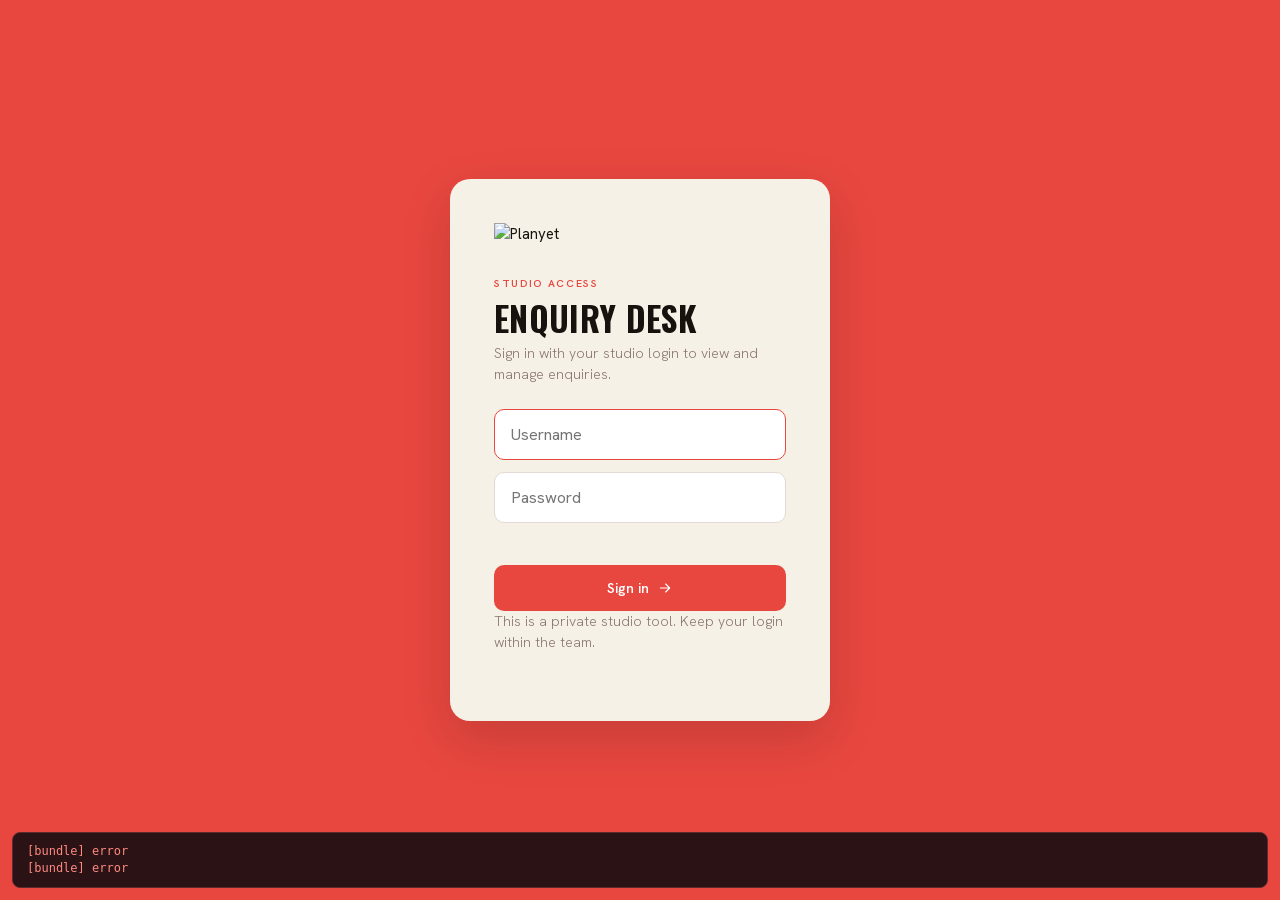
